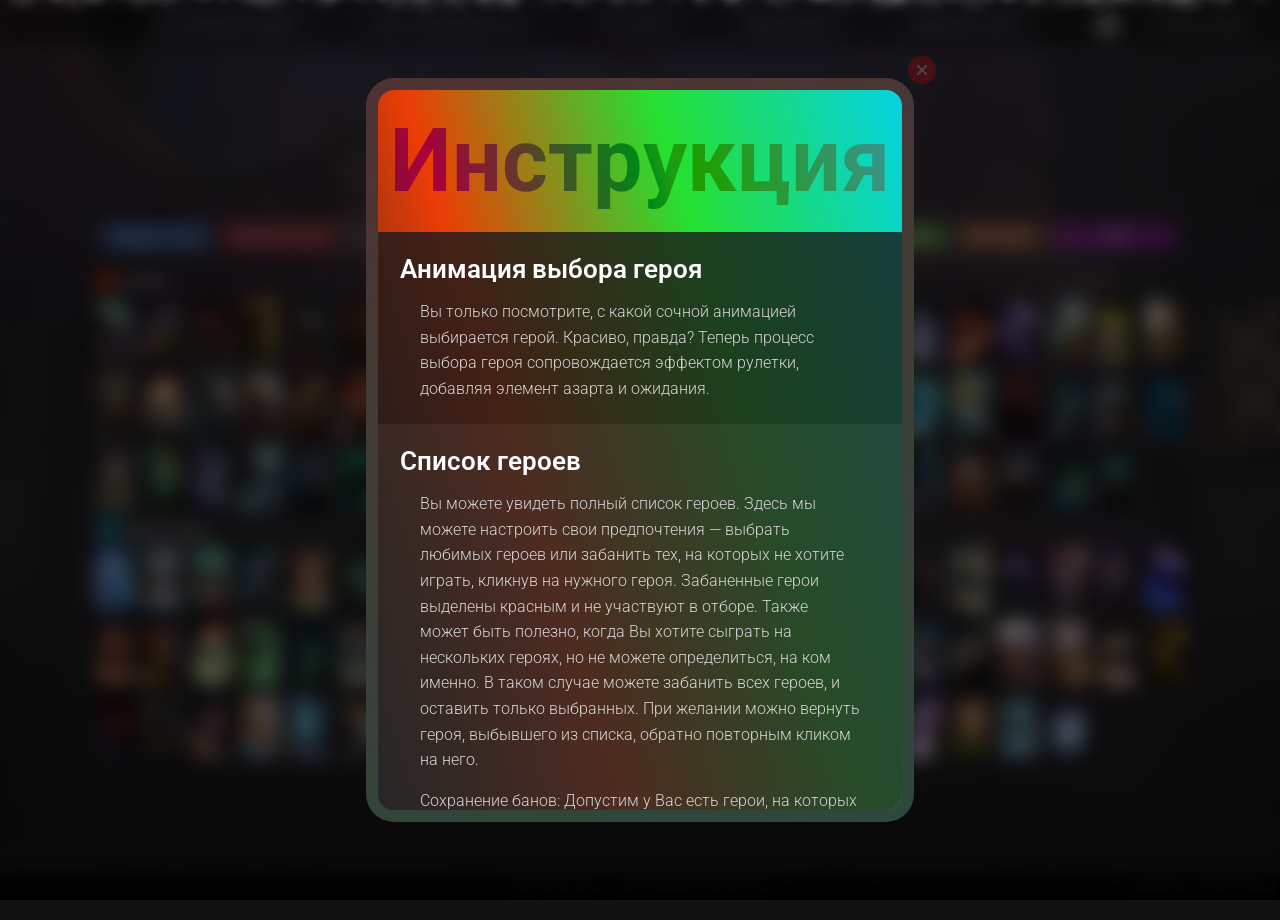
==== index.html @ a557fd8e "ываы" ====
<!DOCTYPE html>
<html lang="en">
   <head>
      <meta charset="UTF-8" />
      <meta name="viewport" content="width=device-width, initial-scale=1.0" />
      <meta name="description" content="Выбор рандомного героя Dota 2" />
      <title>Че берем?🚀</title>
      <meta property="og:title" content="Выбор рандомного героя Dota 2" />
      <meta property="og:type" content="website" />
      <meta
         property="og:description"
         content="Сервис для выбора рандомного героя Dota 2"
      />
      <meta
         property="og:url"
         content="https://coding-system.github.io/hero-randomizer/"
      />
      <meta property="og:image" content="./images/og/png" />
      <link rel="stylesheet" href="./style/index.css" />
      <link rel="icon" href="./assets/icons/favicon.ico" sizes="any" />
   </head>
   <body class="body">
      <div class="snows">
         <div class="snow"></div>
         <div class="snow"></div>
         <div class="snow"></div>
         <div class="snow"></div>
         <div class="snow"></div>
         <div class="snow"></div>
         <div class="snow"></div>
         <div class="snow"></div>
         <div class="snow"></div>
         <div class="snow"></div>
         <div class="snow"></div>
         <div class="snow"></div>
         <div class="snow"></div>
         <div class="snow"></div>
         <div class="snow"></div>
         <div class="snow"></div>
         <div class="snow"></div>
         <div class="snow"></div>
         <div class="snow"></div>
         <div class="snow"></div>
         <div class="snow"></div>
         <div class="snow"></div>
         <div class="snow"></div>
         <div class="snow"></div>
         <div class="snow"></div>
         <div class="snow"></div>
         <div class="snow"></div>
         <div class="snow"></div>
         <div class="snow"></div>
         <div class="snow"></div>
         <div class="snow"></div>
         <div class="snow"></div>
         <div class="snow"></div>
         <div class="snow"></div>
         <div class="snow"></div>
         <div class="snow"></div>
         <div class="snow"></div>
         <div class="snow"></div>
         <div class="snow"></div>
         <div class="snow"></div>
         <div class="snow"></div>
         <div class="snow"></div>
         <div class="snow"></div>
         <div class="snow"></div>
         <div class="snow"></div>
         <div class="snow"></div>
         <div class="snow"></div>
         <div class="snow"></div>
         <div class="snow"></div>
         <div class="snow"></div>
         <div class="snow"></div>
         <div class="snow"></div>
         <div class="snow"></div>
         <div class="snow"></div>
         <div class="snow"></div>
         <div class="snow"></div>
         <div class="snow"></div>
         <div class="snow"></div>
         <div class="snow"></div>
         <div class="snow"></div>
         <div class="snow"></div>
         <div class="snow"></div>
         <div class="snow"></div>
         <div class="snow"></div>
         <div class="snow"></div>
         <div class="snow"></div>
         <div class="snow"></div>
         <div class="snow"></div>
         <div class="snow"></div>
         <div class="snow"></div>
         <div class="snow"></div>
         <div class="snow"></div>
         <div class="snow"></div>
         <div class="snow"></div>
         <div class="snow"></div>
         <div class="snow"></div>
         <div class="snow"></div>
         <div class="snow"></div>
         <div class="snow"></div>
         <div class="snow"></div>
         <div class="snow"></div>
         <div class="snow"></div>
         <div class="snow"></div>
         <div class="snow"></div>
         <div class="snow"></div>
         <div class="snow"></div>
         <div class="snow"></div>
         <div class="snow"></div>
         <div class="snow"></div>
         <div class="snow"></div>
         <div class="snow"></div>
         <div class="snow"></div>
         <div class="snow"></div>
         <div class="snow"></div>
         <div class="snow"></div>
         <div class="snow"></div>
         <div class="snow"></div>
         <div class="snow"></div>
         <div class="snow"></div>
         <div class="snow"></div>
         <div class="snow"></div>
         <div class="snow"></div>
         <div class="snow"></div>
         <div class="snow"></div>
         <div class="snow"></div>
         <div class="snow"></div>
         <div class="snow"></div>
         <div class="snow"></div>
         <div class="snow"></div>
         <div class="snow"></div>
         <div class="snow"></div>
         <div class="snow"></div>
         <div class="snow"></div>
         <div class="snow"></div>
         <div class="snow"></div>
         <div class="snow"></div>
         <div class="snow"></div>
         <div class="snow"></div>
         <div class="snow"></div>
         <div class="snow"></div>
         <div class="snow"></div>
         <div class="snow"></div>
         <div class="snow"></div>
         <div class="snow"></div>
         <div class="snow"></div>
         <div class="snow"></div>
         <div class="snow"></div>
         <div class="snow"></div>
         <div class="snow"></div>
         <div class="snow"></div>
         <div class="snow"></div>
         <div class="snow"></div>
         <div class="snow"></div>
         <div class="snow"></div>
         <div class="snow"></div>
         <div class="snow"></div>
         <div class="snow"></div>
         <div class="snow"></div>
         <div class="snow"></div>
         <div class="snow"></div>
         <div class="snow"></div>
         <div class="snow"></div>
         <div class="snow"></div>
         <div class="snow"></div>
         <div class="snow"></div>
         <div class="snow"></div>
         <div class="snow"></div>
         <div class="snow"></div>
         <div class="snow"></div>
         <div class="snow"></div>
         <div class="snow"></div>
         <div class="snow"></div>
         <div class="snow"></div>
         <div class="snow"></div>
         <div class="snow"></div>
         <div class="snow"></div>
         <div class="snow"></div>
         <div class="snow"></div>
         <div class="snow"></div>
         <div class="snow"></div>
         <div class="snow"></div>
         <div class="snow"></div>
         <div class="snow"></div>
         <div class="snow"></div>
         <div class="snow"></div>
         <div class="snow"></div>
         <div class="snow"></div>
         <div class="snow"></div>
         <div class="snow"></div>
         <div class="snow"></div>
         <div class="snow"></div>
         <div class="snow"></div>
         <div class="snow"></div>
         <div class="snow"></div>
         <div class="snow"></div>
         <div class="snow"></div>
         <div class="snow"></div>
         <div class="snow"></div>
         <div class="snow"></div>
         <div class="snow"></div>
         <div class="snow"></div>
         <div class="snow"></div>
         <div class="snow"></div>
         <div class="snow"></div>
         <div class="snow"></div>
         <div class="snow"></div>
         <div class="snow"></div>
         <div class="snow"></div>
         <div class="snow"></div>
         <div class="snow"></div>
         <div class="snow"></div>
         <div class="snow"></div>
         <div class="snow"></div>
         <div class="snow"></div>
         <div class="snow"></div>
         <div class="snow"></div>
         <div class="snow"></div>
         <div class="snow"></div>
         <div class="snow"></div>
         <div class="snow"></div>
         <div class="snow"></div>
         <div class="snow"></div>
         <div class="snow"></div>
         <div class="snow"></div>
         <div class="snow"></div>
         <div class="snow"></div>
         <div class="snow"></div>
         <div class="snow"></div>
         <div class="snow"></div>
         <div class="snow"></div>
         <div class="snow"></div>
         <div class="snow"></div>
         <div class="snow"></div>
         <div class="snow"></div>
         <div class="snow"></div>
         <div class="snow"></div>
         <div class="snow"></div>
         <div class="snow"></div>
         <div class="snow"></div>
         <div class="snow"></div>
         <div class="snow"></div>
         <div class="snow"></div>
         <div class="snow"></div>
         <div class="snow"></div>
         <div class="snow"></div>
         <div class="snow"></div>
         <div class="snow"></div>
         <div class="snow"></div>
         <div class="snow"></div>
         <div class="snow"></div>
         <div class="snow"></div>
         <div class="snow"></div>
         <div class="snow"></div>
         <div class="snow"></div>
         <div class="snow"></div>
         <div class="snow"></div>
         <div class="snow"></div>
         <div class="snow"></div>
         <div class="snow"></div>
         <div class="snow"></div>
         <div class="snow"></div>
         <div class="snow"></div>
         <div class="snow"></div>
         <div class="snow"></div>
         <div class="snow"></div>
         <div class="snow"></div>
         <div class="snow"></div>
         <div class="snow"></div>
         <div class="snow"></div>
         <div class="snow"></div>
         <div class="snow"></div>
         <div class="snow"></div>
         <div class="snow"></div>
         <div class="snow"></div>
         <div class="snow"></div>
         <div class="snow"></div>
         <div class="snow"></div>
         <div class="snow"></div>
         <div class="snow"></div>
         <div class="snow"></div>
         <div class="snow"></div>
         <div class="snow"></div>
         <div class="snow"></div>
         <div class="snow"></div>
         <div class="snow"></div>
         <div class="snow"></div>
         <div class="snow"></div>
         <div class="snow"></div>
         <div class="snow"></div>
         <div class="snow"></div>
         <div class="snow"></div>
         <div class="snow"></div>
         <div class="snow"></div>
         <div class="snow"></div>
         <div class="snow"></div>
         <div class="snow"></div>
         <div class="snow"></div>
         <div class="snow"></div>
         <div class="snow"></div>
         <div class="snow"></div>
         <div class="snow"></div>
         <div class="snow"></div>
         <div class="snow"></div>
         <div class="snow"></div>
         <div class="snow"></div>
         <div class="snow"></div>
         <div class="snow"></div>
         <div class="snow"></div>
         <div class="snow"></div>
         <div class="snow"></div>
         <div class="snow"></div>
         <div class="snow"></div>
         <div class="snow"></div>
         <div class="snow"></div>
         <div class="snow"></div>
         <div class="snow"></div>
         <div class="snow"></div>
         <div class="snow"></div>
         <div class="snow"></div>
         <div class="snow"></div>
      </div>
      <div class="light-spark"></div>
      <div class="global-overlay"></div>
      <!-- <div class="hello-chat">
         <p class="hello-chat-text">Здарова, работяги!</p>
      </div> -->
      <div class="minigames">
         <div class="minigames__box">
            <button class="minigames__button"></button>
         </div>
      </div>
      <div class="wrapper">
         <header class="header">
            <nav class="nav">
               <ul class="nav__list">
                  <!-- <li class="nav__item heroes-list-button">Герои</li> -->
                  <!-- <li class="nav__item portraits-list-button">Герои</li> -->
                  <li class="nav__item show-hero-button">Последний герой</li>
                  <li class="nav__item whats-new-button">Как пользоваться</li>
                  <li class="nav__item go-last-button">GO LAST</li>
                  <button class="nav__item new-option__button">
                     Мини-игра
                  </button>
                  <button type="button" class="nav__item reset-button">
                     Сбросить всё
                  </button>
                  <button class="nav__item update__button">Patch notes</button>

                  <li class="song-changer">
                     <label class="container">
                        <input
                           class="song-changer-checkbox"
                           checked="checked"
                           type="checkbox" />
                        <svg
                           viewBox="0 0 576 512"
                           height="1em"
                           xmlns="http://www.w3.org/2000/svg"
                           class="mute"
                        >
                           <path
                              d="M301.1 34.8C312.6 40 320 51.4 320 64V448c0 12.6-7.4 24-18.9 29.2s-25 3.1-34.4-5.3L131.8 352H64c-35.3 0-64-28.7-64-64V224c0-35.3 28.7-64 64-64h67.8L266.7 40.1c9.4-8.4 22.9-10.4 34.4-5.3zM425 167l55 55 55-55c9.4-9.4 24.6-9.4 33.9 0s9.4 24.6 0 33.9l-55 55 55 55c9.4 9.4 9.4 24.6 0 33.9s-24.6 9.4-33.9 0l-55-55-55 55c-9.4 9.4-24.6 9.4-33.9 0s-9.4-24.6 0-33.9l55-55-55-55c-9.4-9.4-9.4-24.6 0-33.9s24.6-9.4 33.9 0z"
                           ></path>
                        </svg>
                        <svg
                           viewBox="0 0 448 512"
                           height="1em"
                           xmlns="http://www.w3.org/2000/svg"
                           class="voice"
                        >
                           <path
                              d="M301.1 34.8C312.6 40 320 51.4 320 64V448c0 12.6-7.4 24-18.9 29.2s-25 3.1-34.4-5.3L131.8 352H64c-35.3 0-64-28.7-64-64V224c0-35.3 28.7-64 64-64h67.8L266.7 40.1c9.4-8.4 22.9-10.4 34.4-5.3zM412.6 181.5C434.1 199.1 448 225.9 448 256s-13.9 56.9-35.4 74.5c-10.3 8.4-25.4 6.8-33.8-3.5s-6.8-25.4 3.5-33.8C393.1 284.4 400 271 400 256s-6.9-28.4-17.7-37.3c-10.3-8.4-11.8-23.5-3.5-33.8s23.5-11.8 33.8-3.5z"
                           ></path></svg
                     ></label>
                     <input
                        type="range"
                        id="rangeVolume"
                        min="0"
                        max="100"
                        step="0"
                        value="50"
                        class="song-changer-volume"
                     />
                  </li>
               </ul>
            </nav>
            <!-- <div class="update__button">
               <div class="nav__item">ad</div>
            </div> -->
            <div class="main-logo">
               <span class="main-logo__content">Че берем ?</span>
            </div>
         </header>
      </div>
      <div class="wrapper">
         <main class="main">
            <audio id="myAudio" class="song" controls>
               <source src="./assets/sounds/rolling2.mp3" />
            </audio>
            <audio
               id="click-sound"
               src="./assets/sounds/rolling_click.ogg"
            ></audio>
            <audio
               id="poof-sound"
               src="./assets/sounds/rolling_poof.m4a"
            ></audio>
            <div class="popup__portraits-list">
               <div class="portraits-list">
                  <!-- <div class="light-spark"></div> -->
                  <!-- <div class="overlayz"></div> -->
                  <div class="portraits-list__search-data"></div>
                  <!-- <div class="panel"> -->
                  <div class="last-box">
                     <div class="last-heroes">
                        <ul class="last-heroes__list"></ul>
                     </div>
                  </div>
                  <div class="buttons-bar">
                     <div class="buttons-bar__group">
                        <button type="button" class="button select-all">
                           Выбрать всех
                        </button>
                        <button type="button" class="button ban-all">
                           Забанить всех
                        </button>
                     </div>
                     <!-- <div class="choose">
                        <button type="button" class="choose-button btn">
                           <div class="btn-top">
                              <span class="btn-top-text">ROLL</span>
                           </div>
                           <div class="btn-bottom"></div>
                           <div class="btn-base"></div>
                        </button>
                     </div> -->
                     <input
                        type="text"
                        class="portraits-list__search"
                        placeholder="Введите имя героя"
                        pattern="^[A-Za-zА-Яа-яЁё]*(?<![ЁёЖжхъюэ])$"
                     />
                     <div class="buttons-bar__group">
                        <button type="button" class="button save-bans">
                           Сохранить баны
                        </button>
                        <button type="button" class="button load-bans">
                           Мои баны
                        </button>
                        <button type="button" class="button choose-button">
                           Roll
                        </button>
                     </div>
                  </div>
                  <!-- </div> -->

                  <div class="portraits-list__box">
                     <div class="skip">
                        <button class="skip__button">
                           <span class="skip__button-text">Пропустить</span>
                        </button>
                     </div>
                     <div class="portraits-list__attribute">
                        <h3 class="portraits-list__title">
                           <img
                              src="./assets/icons/attribute/hero_strength.png"
                              alt=""
                              class="portraits-list__title__image"
                           />Сила
                        </h3>
                        <ul
                           id="portraits-strength"
                           class="portraits-list__group"
                        ></ul>
                     </div>

                     <div class="portraits-list__attribute">
                        <h3 class="portraits-list__title">
                           <img
                              src="./assets/icons/attribute/hero_agility.png"
                              alt=""
                              class="portraits-list__title__image"
                           />Ловкость
                        </h3>
                        <ul
                           id="portraits-agility"
                           class="portraits-list__group"
                        ></ul>
                     </div>

                     <div class="portraits-list__attribute">
                        <h3 class="portraits-list__title">
                           <img
                              src="./assets/icons/attribute/hero_intelligence.png"
                              alt=""
                              class="portraits-list__title__image"
                           />Интеллект
                        </h3>
                        <ul
                           id="portraits-intelligence"
                           class="portraits-list__group"
                        ></ul>
                     </div>

                     <div class="portraits-list__attribute">
                        <h3 class="portraits-list__title">
                           <img
                              src="./assets/icons/attribute/hero_universal.png"
                              alt=""
                              class="portraits-list__title__image"
                           />Универсальные
                        </h3>
                        <ul
                           id="portraits-universal"
                           class="portraits-list__group"
                        ></ul>
                     </div>
                  </div>
               </div>
               <!-- </div> -->
            </div>

            <!-- <div class="logs">
               <header class="logs__header">
                  <div class="top-bar">
                     <div class="circle red-circle"></div>
                     <div class="circle yellow-circle"></div>
                     <div class="circle green-circle"></div>
                  </div>
                  <h3 class="logs__title">Logs</h3>
               </header>
               <main class="logs__main">
                  <ul class="logs__list">
                     <li class="logs__item">Выбран герой: Abaddon</li>
                     <li class="logs__item">Удален герой: Abaddon</li>
                     <li class="logs__item">
                        Все настройки сброшены. Кол-во героев: 124
                     </li>
                     <li class="logs__item">Осталось героев: 123</li>
                  </ul>
               </main>
               <div class="last-hero">
                  <p class="last-hero__message"></p>
                  <p class="last-hero__index"></p>
               </div>
            </div> -->
         </main>
      </div>
      <div class="wrapper">
         <footer class="footer">
            <div class="last_words">
               <div class="last_words-item last_words_title">
                  <p class="last_words-text">
                     Че берем? © 2024 — Рандомайзер героев DOTA 2
                  </p>
               </div>
               <div class="last_words-item last_words_powered">
                  <p class="last_words-text">Powered by Coding System</p>
               </div>
            </div>
         </footer>
      </div>
      <script type="module" src="./index.js"></script>
      <script type="module" src="./scripts/random.js"></script>
      <!-- <script type="module" src="./scripts/dialog.js"></script> -->
      <script type="module" src="./scripts/showhero.js"></script>
      <script type="module" src="./scripts/confirm.js"></script>
      <script type="module" src="./scripts/modal.js"></script>
      <!-- POPUP WHATS NEW -->
      <div class="popup popup__whats-new">
         <div class="custom-border">
            <button class="button close__button" type="button">
               <div class="close__button-cross"></div>
            </button>
            <div class="whats-new">
               <h2 class="whats-new__main-title">Инструкция</h2>
               <div class="whats-new__content">
                  <div class="whats-new__item">
                     <h3 class="whats-new__title">Анимация выбора героя</h3>
                     <p class="whats-new__text">
                        Вы только посмотрите, с какой сочной анимацией
                        выбирается герой. Красиво, правда? Теперь процесс выбора
                        героя сопровождается эффектом рулетки, добавляя элемент
                        азарта и ожидания.
                     </p>
                  </div>
                  <div class="whats-new__item">
                     <h3 class="whats-new__title">Список героев</h3>
                     <p class="whats-new__text">
                        Вы можете увидеть полный список героев. Здесь мы можете
                        настроить свои предпочтения — выбрать любимых героев или
                        забанить тех, на которых не хотите играть, кликнув на
                        нужного героя. Забаненные герои выделены красным и не
                        участвуют в отборе. Также может быть полезно, когда Вы
                        хотите сыграть на нескольких героях, но не можете
                        определиться, на ком именно. В таком случае можете
                        забанить всех героев, и оставить только выбранных. При
                        желании можно вернуть героя, выбывшего из списка,
                        обратно повторным кликом на него.
                     </p>
                     <p class="whats-new__text">
                        Сохранение банов: Допустим у Вас есть герои, на которых
                        Вы никогда не хотите играть, например, Chen, Visage,
                        Meepo и т.д. Вы можете забанить этих героев и нажать
                        "Сохранить баны". Теперь Ваши баны сохранены и при
                        желании, нажав "Мои баны", Вы можете вывести список
                        героев с сохраненными ранее банами.
                     </p>
                     <p class="whats-new__text">
                        Поиск героя: Введите на клавиатуре имя героя, или его
                        часть, или короткое обозначение героя (WR, AM, SF и
                        т.д.), и нужный герой подсветится. Если вы не поменяли
                        раскаладку, сайт все равно поймет, кого Вы искали. Это
                        запатентованная технология, до которой Габен еще не
                        додумался и вряд ли додумается.
                     </p>
                  </div>
                  <div class="whats-new__item">
                     <h3 class="whats-new__title">Запуск рулетки</h3>
                     <p class="whats-new__text">
                        В панели выше сетки героев есть фиолетовая кнопка
                        <span class="whats-new__text-roll">Roll</span>. Нажав на
                        нее запустится рулетка. Будут выбраны 10 героев. А после
                        этого герои по одному будут пропадать, как в
                        коллекторке, пока не останется один.
                     </p>
                     <p class="whats-new__text">
                        Сохранение банов: Допустим у Вас есть герои, на которых
                        Вы никогда не хотите играть, например, Chen, Visage,
                        Meepo и т.д. Вы можете забанить этих героев и нажать
                        <br /><span class="whats-new__text-savebans"
                           >Сохранить баны</span
                        >. Теперь Ваши баны сохранены и при желании, нажав
                        <span class="whats-new__text-mybans">Мои баны</span>, Вы
                        можете вывести список героев с сохраненными ранее
                        банами.
                     </p>
                     <p class="whats-new__text">
                        Поиск героя: Введите на клавиатуре имя героя, или его
                        часть, или короткое обозначение героя (WR, AM, SF и
                        т.д.), и нужный герой подсветится. Если вы не поменяли
                        раскаладку, сайт все равно поймет, кого Вы искали. Это
                        запатентованная технология, до которой Габен еще не
                        додумался и вряд ли додумается.
                     </p>
                  </div>
                  <div class="whats-new__item">
                     <h3 class="whats-new__title">Окно выбранного героя</h3>
                     <p class="whats-new__text">
                        После прокрутки рулетки откроется окно выбранного героя.
                        Там будет три кнопки: "Принять" и "Reroll". Герой будет
                        считаться выбранным Вами только если нажать "Принять".
                        Тогда герой удалится из списка, чтобы избежать его
                        повторного выбора в дальнейшем пока вы не
                        <span class="whats-new__text-heroes">Сбросите всё</span>
                        или не измените список доступных героев в сетке героев.
                        А в строке последних героев в углу иконки будет
                        отображаться красный индикатор, говорящий о том, что
                        герой удален из выборки. Зеленый индикатор, говорит о
                        том, что данный герой не удален из списка.
                     </p>
                  </div>
                  <div class="whats-new__item">
                     <h3 class="whats-new__title">Строка последних героев</h3>
                     <p class="whats-new__text">
                        Прямо под шапкой сайта распологается область, куда
                        добавляются последние выбранные герои. Кликнув на любого
                        из них, можно вернуть его, если герой удален из списка.
                        Или, наоборот, забанить, если вы пропустили его на
                        стадии выбора в окне после прокрутки рулетки.
                     </p>
                  </div>
                  <div class="whats-new__item">
                     <h3 class="whats-new__title">История выбранных героев</h3>
                     <p class="whats-new__text">
                        Сайт сохраняет информацию о выбранных героях, а также об
                        их удалении из списка. При повторном посещении сайта, в
                        обсласти над рулеткой, Ваша история подгрузится и
                        покажет список из 24-х последних выбранных героев, а в
                        сетке героев отобразятся все удаленные герои.
                     </p>
                  </div>
                  <div class="whats-new__item">
                     <h3 class="whats-new__title">Функция «Сброс»</h3>
                     <p class="whats-new__text">
                        При нажатии на кнопку
                        <span class="whats-new__text-heroes">Сбросить всё</span>
                        в шапке сайта список героев возвращается к исходному
                        состоянию: в сетке героев все варианты будут
                        автоматически выбраны, список последних героев
                        сбросится, а история выбора героев очистится.
                     </p>
                  </div>
                  <div class="whats-new__item">
                     <h3 class="whats-new__title">GO LAST?</h3>
                     <p class="whats-new__text">
                        Если работяги просят ласт, а Вы приуныли, нажав на
                        кнопку
                        <span class="whats-new__text-heroes">GO LAST</span>
                        можно поручить случайности решить, играть или нет.
                        Рандомно выбирается число от 0 до 999. Соотношение
                        шансов "ЗА" и "ПРОТИВ" Вы выбираете сами. В конце
                        прокрутки, вы увидете ответ на главный вопрос вечера —
                        "GO LAST или НЕТ?"
                     </p>
                  </div>
                  <div class="whats-new__item">
                     <h3 class="whats-new__title">Выключение музыки</h3>
                     <p class="whats-new__text">
                        Если вам не нравится музыка, которая играет во время
                        прокрутки рулетки, Вы можете легко отрегулировать
                        громкость наведясь на иконку в шапке сайта или вовсе
                        выключить музыку, кликнув на иконку.
                     </p>
                  </div>
                  <div class="whats-new__item">
                     <h3 class="whats-new__title">Заключение</h3>
                     <p class="whats-new__text">
                        Сайт дорабатывается. Возможны визуальные или програмные
                        баги. <br />Приятного пользования.
                     </p>
                  </div>
               </div>
            </div>
            <!-- </div> -->
         </div>
      </div>
      <div class="popup popup__update">
         <div class="custom-border">
            <button class="button close__button" type="button">
               <div class="close__button-cross"></div>
            </button>
            <div class="update">
               <h2 class="update__main-title">Последние обновления</h2>
               <div class="update__content">
                  <div class="update__group">
                     <h4 class="update__date update__date-new">
                        28 ноября 2024
                     </h4>
                     <div class="update__item">
                        <h3 class="update__title">Небольшие изменения.</h3>
                        <p class="update__text">
                           ❄❄❄ Зима пришла ❄❄❄<br /><br />
                           Добавлена кнопка "Пропустить" во время анимации
                           выбора героя. Будет полезно, если нужно быстро узнать
                           выбранного героя.<br /><br />Для выбранного героя
                           добавлен бомбезный пьедестал.<br /><br />Во время
                           анимации выбора героя могут звучать разные песни.
                        </p>
                     </div>
                  </div>
                  <div class="update__group">
                     <h4 class="update__date">12 ноября 2024</h4>
                     <div class="update__item">
                        <h3 class="update__title">
                           Изменена анимация выбора гнероя.
                        </h3>
                        <p class="update__text">
                           Полностью изменена анимация выбора. Жми на фиолетовую
                           кнопку "Roll" и посмотри, как изменилась анимация.
                           Сначала из множества героев выбирается 10 случаных
                           героев, а после этого герои поочередно удаляются пока
                           не останется один.
                        </p>
                     </div>
                  </div>
                  <div class="update__group">
                     <h4 class="update__date">6 октября 2024</h4>
                     <div class="update__item">
                        <h3 class="update__title">Визуальные изменения.</h3>
                        <p class="update__text">
                           Немного изменен внешний вид индикатора удаленного
                           героя в строке последних героев. А также добавлен
                           зеленый индикатор, говорящий о том, что герой не
                           удален. <br /><br />При клике на героя в строке
                           последних героев можно удалить героя из списка или
                           вернуть его.<br /><br />Немного изменен внешний вид
                           окна "GO LAST".
                        </p>
                     </div>
                  </div>
                  <div class="update__group">
                     <h4 class="update__date">30 сентября 2024</h4>
                     <div class="update__item">
                        <!-- <div class="update__item__hot-new">
                           <span class="update__item__hot-new-text">Важно</span>
                        </div> -->
                        <h3 class="update__title">
                           Изменена логика подтверждения выбранного героя.
                        </h3>
                        <p class="update__text">
                           Раньше, если было включено удаление героя из списка,
                           герой удалялся даже если ты реролил. Нелогично, ведь
                           вы не играли на этом герое. Теперь логика другая. В
                           окне выбранного героя у тебя есть три кнопки:
                           <br />
                           <br />Принять - герой добавляется в строку последних
                           героев и удаляется из списка. <br />REROLL - герой
                           добавляется в строку последних героев и рулетка
                           выбирает заново. <br />Пропустить - герой добавляется
                           в строку последних героев, но не удаляется из
                           списка.<br /><br />Дизайн кнопок выглядит немного
                           всрато - это будет исправлено в ближайших
                           обновлениях.
                        </p>
                     </div>
                     <div class="update__item">
                        <!-- <div class="update__item__hot-new">
                           <span class="update__item__hot-new-text"
                              >Ультра важно</span
                           >
                        </div> -->
                        <h3 class="update__title">
                           Добавлена регулировка громкости.
                        </h3>
                        <p class="update__text">
                           Чтобы изменить громкость песни, наведите на иконку в
                           шапке сайта.
                        </p>
                     </div>
                     <div class="update__item">
                        <h3 class="update__title">
                           Изменен индикатор уделенного героя.
                        </h3>
                        <p class="update__text">
                           Теперь вместо полоски с надписью у каждого героя
                           маленький красный кружок.
                        </p>
                     </div>
                     <div class="update__item">
                        <h3 class="update__title">
                           Возможность удалять последних героев.
                        </h3>
                        <p class="update__text">
                           Теперь при нажатии на любого из последних героев
                           можно удалить его из списка или вернуть обратно.
                           Удобно, если вы неправильно выбрали кнопку в окне
                           выбранного героя.
                        </p>
                     </div>
                     <div class="update__item">
                        <h3 class="update__title">Визуальные изменения.</h3>
                        <p class="update__text">
                           Немного ускорена анимация появления окна выбранного
                           героя. Изменен внешний вид окна "GO LAST".
                        </p>
                     </div>
                  </div>
               </div>
            </div>
            <!-- </div> -->
         </div>
      </div>
      <!-- MINIGAME PAIRS -->
      <div class="popup popup__minigame-pairs">
         <div class="custom-border">
            <button class="button close__button" type="button">
               <div class="close__button-cross"></div>
            </button>
            <!-- <div class="custom-border opening-animation-show-heroes"> -->
            <div class="minigame-pairs">
               <div class="minigame-pairs__settings"></div>
               <div class="minigame-pairs__header">
                  <div class="minigame-pairs__title">
                     <h2 class="minigame-pairs__title-text">Найди все пары</h2>
                  </div>
                  <div class="minigame-pairs__steps">
                     <span class="minigame-pairs__steps-text">0</span>
                  </div>
               </div>
               <div class="minigame-pairs__board">
                  <ul class="minigame-pairs__board-list"></ul>
               </div>

               <button class="minigame-pairs__reset-button">RESET</button>
            </div>
         </div>
      </div>
      <!-- MINIGAME PAIRS -->
      <!--  -->
      <!-- MINIGAME QUIZ -->
      <div class="popup popup__minigame-quiz">
         <div class="custom-border">
            <button class="button close__button" type="button">
               <div class="close__button-cross"></div>
            </button>
            <div class="minigame-quiz">
               <div class="minigame-quiz__question">
                  <div class="minigame-quiz__question-text">
                     <p class="minigame-quiz__question-text-content">
                        Здесь будет текст вопроса.
                     </p>
                  </div>
                  <div class="minigame-quiz__question-image">
                     <img
                        class="minigame-quiz__question-image-content"
                        src="./assets/images/dashboard_backround.jpg"
                        alt="Изображение вопроса"
                     />
                  </div>
               </div>
               <div class="minigame-quiz__buttons-bar">
                  <button class="minigame-quiz__button">1231</button>
                  <button class="minigame-quiz__button">1231</button>
                  <button class="minigame-quiz__button">1231</button>
                  <button class="minigame-quiz__button">1231</button>
               </div>
            </div>
         </div>
      </div>
      <!-- MINIGAME QUIZ -->
      <!--  -->
      <!--  -->
      <!-- MINIGAME GANG -->
      <div class="popup popup__minigame-gang">
         <div class="custom-border">
            <button class="button close__button" type="button">
               <div class="close__button-cross"></div>
            </button>
            <div class="minigame-gang">
               <div class="minigame-gang__settings"></div>
               <div class="minigame-gang__header">
                  <div class="minigame-gang__title">
                     <h2 class="minigame-gang__title-text">Защищай кора</h2>
                  </div>
                  <div class="minigame-gang__steps">
                     <span class="minigame-gang__steps-text">0</span>
                  </div>
               </div>
               <div class="minigame-gang__field">
                  <div class="minigame-gang__target">
                     <img
                        src="./assets/heroes/minimap_icons/Anti-Mage_minimap_icon.webp"
                        alt="Иконка нашего подзащитного"
                     />
                  </div>
                  <ul class="minigame-gang__enemy"></ul>
               </div>
               <button class="minigame-gang__reset-button">RESET</button>
            </div>
         </div>
      </div>
      <!-- MINIGAME GANG -->
      <!--  -->
      <!--  -->
      <!-- MINIGAME HAMMER -->
      <div class="popup popup__minigame-hammer">
         <div class="custom-border">
            <button class="button close__button" type="button">
               <div class="close__button-cross"></div>
            </button>
            <div class="minigame-hammer">
               <div class="minigame-hammer__field">
                  <div class="minigame-hammer__hole">
                     <div class="minigame-hammer__hole-top"></div>
                     <div class="minigame-hammer__hole-base"></div>
                  </div>
               </div>
            </div>
         </div>
      </div>
      <!-- MINIGAME HAMMER -->
      <!--  -->
      <!-- POPUP SHOW HERO -->
      <div class="popup popup__show-hero">
         <div class="custom-border">
            <button class="button close__button" type="button">
               <div class="close__button-cross"></div>
            </button>
            <!-- <div class="custom-border opening-animation-show-heroes"> -->
            <div class="show-hero">
               <div class="show-hero__background"></div>
               <p class="show-hero__hello">Your hero is</p>
               <h2 class="show-hero__title">Outworld Destroyer</h2>
               <div class="show-hero__video-box">
                  <video
                     class="show-hero__video"
                     poster=""
                     autoplay=""
                     preload="auto"
                     loop=""
                     playsinline=""
                  >
                     <source type='video/mp4; codecs="hvc1"' src="" />
                     <source type="video/webm" src="" />
                     <img src="" />
                  </video>
                  <div class="show-hero__pedestal">
                     <div class="show-hero__pedestal-circle"></div>
                     <div class="show-hero__pedestal-base"></div>
                     <div class="show-hero__tree">
                        <img
                           src="./assets/images/christmasstree.gif"
                           alt=""
                           class="show-hero__tree-content"
                        />
                     </div>
                  </div>
               </div>
               <div class="buttons-bar">
                  <button class="button button-accept">Принять</button>
                  <button class="button button-retry">Reroll</button>
               </div>
            </div>
         </div>
      </div>
      <div class="popup popup__confirm">
         <div class="confirm">
            <!-- <div class="confirm opening-animation-heroes-list"> -->
            <p class="confirm__text">Все герои будут выбраны.</p>
            <p class="confirm__text">
               История выбора героев и список последних героев будету очищены.
            </p>
            <p class="confirm__text confirm__text-special">
               Вы уверены, что хотите сбросить?
            </p>
            <div class="confirm__buttons">
               <button class="confirm__button confirm__accept">Да</button>
               <button class="confirm__button confirm__cancel">Нет</button>
            </div>
         </div>
      </div>
      <div class="popup popup__loading popup_is-opened">
         <div class="loading">
            <div class="loader"></div>
         </div>
      </div>
      <div class="popup popup__go-last">
         <div class="custom-border">
            <button class="button close__button" type="button">
               <div class="close__button-cross"></div>
            </button>
            <div class="go-last">
               <form name="go-last" class="go-last__form">
                  <div class="go-last__range-box">
                     <input
                        type="range"
                        id="rangeInput"
                        min="0"
                        max="1000"
                        step="10"
                        value="500"
                        class="go-last__range-slider"
                     />
                     <div class="chanses-box">
                        <div class="chanses-box-item">
                           <span class="chanses-box-text">ДА</span>
                           <span
                              class="chanses-box-content chanses-box-yes"
                           ></span>
                        </div>
                        <div class="chanses-box-item">
                           <span class="chanses-box-text">НЕТ</span>
                           <span
                              class="chanses-box-content chanses-box-no"
                           ></span>
                        </div>
                     </div>
                  </div>
                  <div class="go-last__result">
                     <div class="go-last__result_text">
                        <span class="go-last__result-text">NO</span>
                     </div>
                     <div class="go-last__result_number">
                        <span class="go-last__result-one">G</span>
                        <span class="go-last__result-two">O</span>
                        <span class="go-last__result-three">?</span>
                     </div>
                  </div>
                  <!-- <button class="go-last__button" type="button">
                     GO LAST?
                  </button> -->
                  <div class="btn-conteiner go-last__button">
                     <a class="btn-content" href="#">
                        <span class="btn-title">GO LAST</span>
                        <span class="icon-arrow">
                           <svg
                              width="66px"
                              height="43px"
                              viewBox="0 0 66 43"
                              version="1.1"
                              xmlns="http://www.w3.org/2000/svg"
                              xmlns:xlink="http://www.w3.org/1999/xlink"
                           >
                              <g
                                 id="arrow"
                                 stroke="none"
                                 stroke-width="1"
                                 fill="none"
                                 fill-rule="evenodd"
                              >
                                 <path
                                    id="arrow-icon-one"
                                    d="M40.1543933,3.89485454 L43.9763149,0.139296592 C44.1708311,-0.0518420739 44.4826329,-0.0518571125 44.6771675,0.139262789 L65.6916134,20.7848311 C66.0855801,21.1718824 66.0911863,21.8050225 65.704135,22.1989893 C65.7000188,22.2031791 65.6958657,22.2073326 65.6916762,22.2114492 L44.677098,42.8607841 C44.4825957,43.0519059 44.1708242,43.0519358 43.9762853,42.8608513 L40.1545186,39.1069479 C39.9575152,38.9134427 39.9546793,38.5968729 40.1481845,38.3998695 C40.1502893,38.3977268 40.1524132,38.395603 40.1545562,38.3934985 L56.9937789,21.8567812 C57.1908028,21.6632968 57.193672,21.3467273 57.0001876,21.1497035 C56.9980647,21.1475418 56.9959223,21.1453995 56.9937605,21.1432767 L40.1545208,4.60825197 C39.9574869,4.41477773 39.9546013,4.09820839 40.1480756,3.90117456 C40.1501626,3.89904911 40.1522686,3.89694235 40.1543933,3.89485454 Z"
                                    fill="#FFFFFF"
                                 ></path>
                                 <path
                                    id="arrow-icon-two"
                                    d="M20.1543933,3.89485454 L23.9763149,0.139296592 C24.1708311,-0.0518420739 24.4826329,-0.0518571125 24.6771675,0.139262789 L45.6916134,20.7848311 C46.0855801,21.1718824 46.0911863,21.8050225 45.704135,22.1989893 C45.7000188,22.2031791 45.6958657,22.2073326 45.6916762,22.2114492 L24.677098,42.8607841 C24.4825957,43.0519059 24.1708242,43.0519358 23.9762853,42.8608513 L20.1545186,39.1069479 C19.9575152,38.9134427 19.9546793,38.5968729 20.1481845,38.3998695 C20.1502893,38.3977268 20.1524132,38.395603 20.1545562,38.3934985 L36.9937789,21.8567812 C37.1908028,21.6632968 37.193672,21.3467273 37.0001876,21.1497035 C36.9980647,21.1475418 36.9959223,21.1453995 36.9937605,21.1432767 L20.1545208,4.60825197 C19.9574869,4.41477773 19.9546013,4.09820839 20.1480756,3.90117456 C20.1501626,3.89904911 20.1522686,3.89694235 20.1543933,3.89485454 Z"
                                    fill="#FFFFFF"
                                 ></path>
                                 <path
                                    id="arrow-icon-three"
                                    d="M0.154393339,3.89485454 L3.97631488,0.139296592 C4.17083111,-0.0518420739 4.48263286,-0.0518571125 4.67716753,0.139262789 L25.6916134,20.7848311 C26.0855801,21.1718824 26.0911863,21.8050225 25.704135,22.1989893 C25.7000188,22.2031791 25.6958657,22.2073326 25.6916762,22.2114492 L4.67709797,42.8607841 C4.48259567,43.0519059 4.17082418,43.0519358 3.97628526,42.8608513 L0.154518591,39.1069479 C-0.0424848215,38.9134427 -0.0453206733,38.5968729 0.148184538,38.3998695 C0.150289256,38.3977268 0.152413239,38.395603 0.154556228,38.3934985 L16.9937789,21.8567812 C17.1908028,21.6632968 17.193672,21.3467273 17.0001876,21.1497035 C16.9980647,21.1475418 16.9959223,21.1453995 16.9937605,21.1432767 L0.15452076,4.60825197 C-0.0425130651,4.41477773 -0.0453986756,4.09820839 0.148075568,3.90117456 C0.150162624,3.89904911 0.152268631,3.89694235 0.154393339,3.89485454 Z"
                                    fill="#FFFFFF"
                                 ></path>
                              </g>
                           </svg>
                        </span>
                     </a>
                  </div>
               </form>
            </div>
         </div>
      </div>
      <!-- <template id="card-hero-template">
         <li class="card-hero-item">
            <button type="button" class="card-hero-button">
               <div class="banned-overlay"></div>
               <div class="line"></div>
            </button>
         </li>
      </template> -->
      <template id="card-portrait-template">
         <li class="card-portrait-item">
            <div class="card-portrait-image-box">
               <img src="" alt="" class="card-portrait-image-content" />
            </div>
            <div class="card-portrait-video-box">
               <video
                  class="card-portrait-video-content"
                  preload="auto"
                  loop=""
                  playsinline=""
                  muted
               ></video>
               <span class="card-portrait-video-name"></span>
               <div class="video-banned-overlay"></div>
            </div>
            <div class="overlay"></div>
            <div class="banned-overlay"></div>
            <div class="line"></div>
         </li>
      </template>
      <template id="last-heroes-template">
         <li class="last-heroes__item">
            <div class="last-heroes__delete-overlay">
               <div class="last-heroes__delete-hero">
                  <!-- <span class="last-heroes__delete-hero-text">Удалить</span> -->
               </div>
               <div class="last-heroes__return-hero">
                  <!-- <span class="last-heroes__return-hero-text">Вернуть</span> -->
               </div>
            </div>
         </li>
      </template>
      <template id="window-hero-template">
         <li class="window__box">
            <div class="window__item"></div>
         </li>
      </template>
      <template id="logs-data">
         <li class="logs__item"></li>
      </template>
      <template id="minigame-pairs-board-item">
         <li class="minigame-pairs__board-item">
            <div class="card">
               <div class="card__face card__face--front">
                  <img src="" alt="Hero" class="minigame-pairs__board-image" />
               </div>
               <div class="card__face card__face--back"></div>
            </div>
         </li>
      </template>
      <template id="minigame-gang__enemy">
         <li class="minigame-gang__enemy-item">
            <img
               src="./assets/heroes/minimap_icons/Lina_minimap_icon.webp"
               alt="Иконка нашего подзащитного"
            />
         </li>
      </template>
   </body>
</html>
<!-- df -->
---- style/index.css ----
@charset "UTF-8";
/* В этом файле уже написаны некоторые базовые стили, которые сбрасывают или преобразуют дефольное браузерное поведение.
Здесь же лежит утилитарный класс visually-hidden на случай, если нужно скрыть какой-то элемент, но оставить доступным для скринридера.
Вы можете изменять этот файл или дополнять. Но скорее всего, вам это не потребуется. */
@import url("https://fonts.googleapis.com/css2?family=Montserrat:ital,wght@0,100..900;1,100..900&family=Open+Sans:ital,wght@0,300..800;1,300..800&display=swap");
@import url("https://fonts.googleapis.com/css2?family=Roboto:ital,wght@0,100;0,300;0,400;0,500;0,700;0,900;1,100;1,300;1,400;1,500;1,700;1,900&display=swap");
@import url("https://fonts.googleapis.com/css2?family=Pacifico&family=Roboto:ital,wght@0,100;0,300;0,400;0,500;0,700;0,900;1,100;1,300;1,400;1,500;1,700;1,900&display=swap");
@import url("https://fonts.googleapis.com/css2?family=Noto+Sans+Hanunoo&display=swap");
@import url("https://fonts.googleapis.com/css2?family=Fira+Sans:ital,wght@0,100;0,200;0,300;0,400;0,500;0,600;0,700;0,800;0,900;1,100;1,200;1,300;1,400;1,500;1,600;1,700;1,800;1,900&family=Noto+Sans+Hanunoo&display=swap");
@import url("https://fonts.googleapis.com/css2?family=Amatic+SC:wght@400;700&display=swap");
@import url("https://fonts.googleapis.com/css2?family=Rubik+Mono+One&display=swap");
@import url("https://fonts.googleapis.com/css2?family=Rubik+Mono+One&family=Tiny5&display=swap");
*,
*::after,
*::before {
  box-sizing: border-box;
}

body {
  margin: 0;
}

h1,
h2,
h3,
h4,
h5,
h6,
p,
ul,
ol,
li {
  margin: 0;
  padding: 0;
}

a {
  color: inherit;
}

button,
input {
  color: currentColor;
  font-family: inherit;
  font-size: inherit;
  border: none;
}

ul,
ol {
  list-style: none;
}

.visually-hidden {
  position: absolute;
  inline-size: 1px;
  block-size: 1px;
  overflow: hidden;
  clip: rect(0 0 0 0);
  -webkit-clip-path: inset(50%);
          clip-path: inset(50%);
  white-space: nowrap;
}

@font-face {
  font-display: swap;
  font-family: "Inter-Variable";
  src: local("Inter-Variable"), url("../assets/fonts/Inter-Variable.woff2") format("woff2 supports variations"), url("../assets/fonts/Inter-Variable.woff2") format("woff2-variations");
  font-weight: 400 800;
}
@font-face {
  font-family: "Trajanpro";
  src: local("trajanpro_bold.otf");
  src: url("../assets/fonts/trajanpro_bold.otf") format("otf");
  font-weight: bold;
}
.heroes-list {
  padding: 15px;
  position: relative;
  width: -moz-fit-content;
  width: fit-content;
  height: -moz-fit-content;
  height: fit-content;
  max-width: 90vw;
  border-radius: 16px;
  flex-direction: column;
  font-family: "Open Sans";
  font-weight: 700;
  box-shadow: inset 0 0 25px rgba(255, 255, 255, 0.337254902);
}
.heroes-list__box {
  padding-top: 10px;
  height: 100%;
  width: 100%;
  display: grid;
  grid-template-rows: repeat(2, 1fr);
  grid-template-columns: repeat(2, 1fr);
  row-gap: 20px;
  -moz-column-gap: 40px;
       column-gap: 40px;
}
.heroes-list__attribute {
  display: flex;
  flex-direction: column;
  gap: 6px;
}
.heroes-list__title {
  font-weight: 500;
  font-size: 14px;
  text-transform: uppercase;
  display: flex;
  align-items: center;
  gap: 5px;
  color: rgb(255, 255, 255);
}
.heroes-list__title__image {
  -webkit-user-select: none;
     -moz-user-select: none;
          user-select: none;
  pointer-events: none;
  max-width: 25px;
}
.heroes-list__group {
  border-radius: 12px;
  height: -moz-fit-content;
  height: fit-content;
  width: -moz-fit-content;
  width: fit-content;
  align-items: center;
  justify-content: center;
  display: grid;
  gap: 12px;
  grid-template-columns: repeat(7, 1fr);
  grid-template-rows: repeat(auto, 1fr);
}
.heroes-list .buttons-bar {
  display: flex;
  gap: 20px;
}
.heroes-list .buttons-bar .button {
  font-family: "Open Sans";
  font-weight: 500;
  border-radius: 8px;
  padding: 4px 8px;
}
.heroes-list .buttons-bar .button:hover {
  cursor: pointer;
}
.heroes-list .buttons-bar .select-all {
  background-color: #00ff22;
  font-family: "Open Sans";
  font-weight: 500;
}
.heroes-list .buttons-bar .ban-all {
  background-color: #ff0000;
  font-family: "Open Sans";
  font-weight: 500;
}

.selected {
  color: inherit;
}

.not-selected {
  color: inherit;
  border: 2px solid #ff0000;
}

.banned-overlay {
  opacity: 0;
  border-radius: inherit;
  z-index: 2;
  position: absolute;
  top: 0;
  left: 0;
  background-color: rgba(255, 0, 0, 0.5);
  width: 100%;
  height: 100%;
  transition: 0.2s ease;
  filter: contrast(0.9) grayscale(0.4);
}

.line {
  transition: all 0.3s ease;
  opacity: 1;
  position: absolute;
  top: -25px;
  right: 48%;
  z-index: 2;
  width: 12px;
  height: 110px;
  background-image: url("../assets/images/redline.png");
  background-position: center;
  background-repeat: no-repeat;
  background-size: cover;
  -o-object-fit: cover;
     object-fit: cover;
  -o-object-position: center;
     object-position: center;
  transform: rotate(35deg);
  pointer-events: none;
  filter: drop-shadow(2px 2px 2px rgb(0, 0, 0));
}

.card-hero-item {
  display: flex;
  justify-content: center;
  align-items: center;
  cursor: pointer;
  aspect-ratio: 1.77777;
  width: 103px;
}
.card-hero-item .banned-overlay {
  opacity: 0;
  border-radius: inherit;
  z-index: 2;
  position: absolute;
  top: 0;
  left: 0;
  background-color: rgba(255, 0, 0, 0.5);
  width: 100%;
  height: 100%;
  transition: 0.2s ease;
  filter: contrast(0.9) grayscale(0.4);
}
.card-hero-item .line {
  transition: all 0.3s ease;
  opacity: 0;
  position: absolute;
  top: -25px;
  right: 48%;
  z-index: 2;
  width: 12px;
  height: 110px;
  background-image: url("../assets/images/redline.png");
  background-position: center;
  background-repeat: no-repeat;
  background-size: cover;
  -o-object-fit: cover;
     object-fit: cover;
  -o-object-position: center;
     object-position: center;
  transform: rotate(35deg);
  pointer-events: none;
  filter: drop-shadow(2px 2px 2px rgb(0, 0, 0));
}

.card-hero-button {
  position: relative;
  z-index: 1;
  transition: all 0.2s ease;
  border-radius: 8px;
  width: 100%;
  height: 100%;
  background-image: url("../assets/heroes/abaddon.jpg");
  background-position: center;
  background-repeat: no-repeat;
  background-size: cover;
  -o-object-fit: cover;
     object-fit: cover;
  -o-object-position: center;
     object-position: center;
  cursor: pointer;
}
.card-hero-button:hover {
  scale: 1.15;
  z-index: 2;
}

/* From Uiverse.io by Dev-MdTuhin */
.checkbox-wrapper-10 .tgl {
  display: none;
}

.checkbox-wrapper-10 .tgl,
.checkbox-wrapper-10 .tgl:after,
.checkbox-wrapper-10 .tgl:before,
.checkbox-wrapper-10 .tgl *,
.checkbox-wrapper-10 .tgl *:after,
.checkbox-wrapper-10 .tgl *:before,
.checkbox-wrapper-10 .tgl + .tgl-btn {
  box-sizing: border-box;
}

.checkbox-wrapper-10 .tgl::-moz-selection, .checkbox-wrapper-10 .tgl:after::-moz-selection, .checkbox-wrapper-10 .tgl:before::-moz-selection, .checkbox-wrapper-10 .tgl *::-moz-selection, .checkbox-wrapper-10 .tgl *:after::-moz-selection, .checkbox-wrapper-10 .tgl *:before::-moz-selection, .checkbox-wrapper-10 .tgl + .tgl-btn::-moz-selection {
  background: none;
}

.checkbox-wrapper-10 .tgl::-moz-selection,
.checkbox-wrapper-10 .tgl:after::-moz-selection,
.checkbox-wrapper-10 .tgl:before::-moz-selection,
.checkbox-wrapper-10 .tgl *::-moz-selection,
.checkbox-wrapper-10 .tgl *:after::-moz-selection,
.checkbox-wrapper-10 .tgl *:before::-moz-selection,
.checkbox-wrapper-10 .tgl + .tgl-btn::-moz-selection,
.checkbox-wrapper-10 .tgl::selection,
.checkbox-wrapper-10 .tgl:after::selection,
.checkbox-wrapper-10 .tgl:before::selection,
.checkbox-wrapper-10 .tgl *::selection,
.checkbox-wrapper-10 .tgl *:after::selection,
.checkbox-wrapper-10 .tgl *:before::selection,
.checkbox-wrapper-10 .tgl + .tgl-btn::selection {
  background: none;
}

.checkbox-wrapper-10 .tgl + .tgl-btn {
  outline: 0;
  display: block;
  width: 9em;
  height: 2em;
  position: relative;
  cursor: pointer;
  -webkit-user-select: none;
  -moz-user-select: none;
  user-select: none;
}

.checkbox-wrapper-10 .tgl + .tgl-btn:after,
.checkbox-wrapper-10 .tgl + .tgl-btn:before {
  position: relative;
  display: block;
  content: "";
  width: 50%;
  height: 100%;
  box-shadow: inset 0 0 10px rgba(0, 0, 0, 0.7450980392);
}

.checkbox-wrapper-10 .tgl + .tgl-btn:after {
  left: 0;
}

.checkbox-wrapper-10 .tgl + .tgl-btn:before {
  display: none;
}

.checkbox-wrapper-10 .tgl:checked + .tgl-btn:after {
  left: 50%;
}

.checkbox-wrapper-10 .tgl-flip + .tgl-btn {
  padding: 2px;
  transition: all 0.2s ease;
  perspective: 100px;
}

.checkbox-wrapper-10 .tgl-flip + .tgl-btn:after,
.checkbox-wrapper-10 .tgl-flip + .tgl-btn:before {
  display: inline-block;
  transition: all 0.4s ease;
  width: 100%;
  text-align: center;
  position: absolute;
  line-height: 2em;
  font-weight: bold;
  color: #fff;
  position: absolute;
  top: 0;
  left: 0;
  backface-visibility: hidden;
  border-radius: 1em;
}

.checkbox-wrapper-10 .tgl-flip + .tgl-btn:after {
  content: attr(data-tg-on);
  background: #d36a14;
  transform: rotatex(-180deg);
}

.checkbox-wrapper-10 .tgl-flip + .tgl-btn:before {
  background: #080f74;
  content: attr(data-tg-off);
}

.checkbox-wrapper-10 .tgl-flip + .tgl-btn:active:before {
  transform: rotatex(-20deg);
}

.checkbox-wrapper-10 .tgl-flip:checked + .tgl-btn:before {
  transform: rotatex(180deg);
}

.checkbox-wrapper-10 .tgl-flip:checked + .tgl-btn:after {
  transform: rotatex(0);
  left: 0;
  background: #d36a14;
}

.checkbox-wrapper-10 .tgl-flip:checked + .tgl-btn:active:after {
  transform: rotatex(20deg);
}

.btn {
  -webkit-appearance: none;
  -moz-appearance: none;
       appearance: none;
  position: relative;
  border-width: 0;
  padding: 0 0.8em 1.2em;
  min-width: 18em;
  box-sizing: border-box;
  background: transparent;
  font: inherit;
  cursor: pointer;
}
.btn:focus {
  outline: none;
}

.btn-top {
  font-family: "Open Sans";
  font-weight: 600;
  display: flex;
  align-items: center;
  justify-content: center;
  position: relative;
  z-index: 0;
  padding: 0.8em 1.6em;
  transform: translateY(0);
  text-align: center;
  color: #fff;
  text-shadow: 0 -0.1em rgba(0, 0, 0, 0.25);
  transition-property: transform;
  transition-duration: 0.1s;
  -webkit-user-select: none;
  -moz-user-select: none;
       user-select: none;
}

.btn-top-text {
  font-size: 1.4em;
}

.btn:active .btn-top {
  transform: translateY(0.6em);
}

.btn-top::after {
  content: "";
  position: absolute;
  z-index: -1;
  border-radius: 0.4em;
  width: 100%;
  height: 100%;
  box-sizing: content-box;
  background-image: radial-gradient(var(--color1, #cd3f64), var(--color2, #9d3656));
  text-align: center;
  color: #fff;
  box-shadow: inset 0 0 0px 0.1em rgba(255, 255, 255, 0.2), 0 0.1em 0.2em 0.1em rgba(255, 255, 255, 0.2);
  transition-property: border-radius, padding, width, transform;
  transition-duration: 0.1s;
}

.btn:active .btn-top::after {
  border-radius: 0.6em;
  padding: 0 0.2em;
}

.btn-bottom {
  position: absolute;
  z-index: -1;
  bottom: 0.4em;
  left: 0.4em;
  border-radius: 0.8em/1.6em 1.6em 0.8em 0.8em;
  padding-top: 0.6em;
  width: calc(100% - 0.8em);
  height: calc(100% - 1em);
  box-sizing: content-box;
  background-color: var(--color3, #803);
  background-image: radial-gradient(0.4em 0.8em at 0.4em calc(100% - 0.8em), rgba(255, 255, 255, 0.25), transparent), radial-gradient(0.4em 0.8em at calc(100% - 0.4em) calc(100% - 0.8em), rgba(255, 255, 255, 0.25), transparent), radial-gradient(1.6em at -0.4em 0, white, transparent), radial-gradient(1.6em at calc(100% + 0.4em) 0, white, transparent);
  box-shadow: 0px 0.2em 0.3em 0px rgba(0, 0, 0, 0.5), inset 0 -0.1em 0.3em 0.3em rgba(0, 0, 0, 0.4);
  transition-property: border-radius, padding-top;
  transition-duration: 0.1s;
}

.btn:active .btn-bottom {
  border-radius: 1em 1em 0.8em 0.8em/0.8em;
  padding-top: 0;
}

.btn-base {
  position: absolute;
  z-index: -2;
  top: 0.4em;
  left: 0;
  border-radius: 1.2em;
  width: 100%;
  height: calc(100% - 0.4em);
  background-color: rgba(255, 255, 255, 0.05);
  box-shadow: 0 0.1em 0.1em 0 rgba(255, 255, 255, 0.5), inset 0 0.1em 0.2em rgba(0, 0, 0, 0.25), 0px 0.4em 0.8em rgba(255, 255, 255, 0.25);
}

.close__button {
  font-size: 10px;
  position: absolute;
  top: -2.2em;
  right: -2.2em;
  width: 2.8em;
  height: 2.8em;
  background-color: #ff0000;
  border-radius: 50%;
  color: rgb(255, 255, 255);
}
.close__button:not(.close__button:hover) {
  transition: all 0.2s ease;
  opacity: 0.2;
}
.close__button:hover {
  transition: opacity 0.2s, box-shadow 0.4s ease;
  cursor: pointer;
  opacity: 0.6;
  box-shadow: 0 0 1em rgba(255, 255, 255, 0.5);
}
.close__button:hover .close__button-cross::before {
  transition: all 0.2s ease;
  transform: rotate(90deg);
}
.close__button:hover .close__button-cross::after {
  transition: all 0.2s ease;
  transform: rotate(-90deg);
}
.close__button:active {
  transition: all 0.2s ease;
  background-color: #ffffff;
}
.close__button:active .close__button-cross::before {
  transition: all 0.2s ease;
  background-color: #000000;
}
.close__button:active .close__button-cross::after {
  transition: all 0.2s ease;
  background-color: #000000;
}
.close__button-cross {
  transform: rotate(45deg);
  width: 100%;
  height: 100%;
  margin: auto;
  display: flex;
  justify-content: center;
  align-items: center;
}
.close__button-cross::before {
  border-radius: 0.2em;
  content: "";
  position: absolute;
  width: 0.2em;
  height: 1.4em;
  background-color: currentColor;
}
.close__button-cross::after {
  border-radius: 0.2em;
  content: "";
  position: absolute;
  width: 1.4em;
  height: 0.2em;
  background-color: currentColor;
}

.popup {
  font-family: "Inter", Arial, sans-serif;
  display: none;
  align-items: center;
  justify-content: center;
  background-color: rgba(0, 0, 0, 0.5);
  position: fixed;
  top: 0;
  left: 0;
  bottom: 0;
  right: 0;
  z-index: 10;
  display: flex;
  visibility: hidden;
  opacity: 0;
  pointer-events: none;
  -webkit-user-select: none;
     -moz-user-select: none;
          user-select: none;
  transition: visibility 0s 0.3s, opacity 0.3s, -webkit-backdrop-filter 0.3s;
  transition: visibility 0s 0.3s, opacity 0.3s, backdrop-filter 0.3s;
  transition: visibility 0s 0.3s, opacity 0.3s, backdrop-filter 0.3s, -webkit-backdrop-filter 0.3s;
  backdrop-filter: blur(0);
  -webkit-backdrop-filter: blur(0);
}
.popup:has(.loading) {
  background-color: rgba(0, 0, 255, 0.1);
}

.popup_is-opened {
  backdrop-filter: blur(10px);
  -webkit-backdrop-filter: blur(10px);
  display: flex;
  visibility: visible;
  opacity: 1;
  pointer-events: all;
  -webkit-user-select: auto;
     -moz-user-select: auto;
          user-select: auto;
  transition: visibility 0s, opacity 0.3s, -webkit-backdrop-filter 0.3s;
  transition: visibility 0s, opacity 0.3s, backdrop-filter 0.3s;
  transition: visibility 0s, opacity 0.3s, backdrop-filter 0.3s, -webkit-backdrop-filter 0.3s;
}
.popup_is-opened:has(.loading) {
  -webkit-backdrop-filter: blur(50px);
          backdrop-filter: blur(50px);
}
.popup_is-opened .custom-border:has(.heroes-list) {
  animation-name: opening-heroes-list;
  animation-duration: 0.6s;
  animation-iteration-count: 1;
  animation-timing-function: ease;
  animation-direction: normal;
  transform-origin: center; /* Определяем точку трансформации */
}
.popup_is-opened .custom-border:has(.portraits-list) {
  animation-name: opening-heroes-list;
  animation-duration: 0.6s;
  animation-iteration-count: 1;
  animation-timing-function: ease;
  animation-direction: normal;
  transform-origin: center; /* Определяем точку трансформации */
}
.popup_is-opened .custom-border:has(.show-hero) {
  animation-name: opening-show-heroes;
  animation-duration: 1s;
  animation-iteration-count: 1;
  animation-timing-function: cubic-bezier(0.2, 1, 0.3, 1);
  animation-direction: normal;
  transform-origin: center; /* Определяем точку трансформации */
}
.popup_is-opened .show-hero .buttons-bar {
  transition: opacity 0s ease, transform 0.5s ease;
  transition-delay: 1s;
  transform: translateY(0);
  opacity: 1;
}
.popup_is-opened .show-hero .show-hero__title {
  transition: 0.8s ease;
  transition-delay: 0.8s;
  transform: scale(1);
  opacity: 1;
}
.popup_is-opened .show-hero .show-hero__hello {
  transition: 0.8s ease;
  transition-delay: 0.2s;
  transform: translateY(0);
  opacity: 1;
}
.popup_is-opened .show-hero .show-hero__video {
  transform-origin: center;
  transform: scale(1);
  transition: 1.2s ease-in;
  transition-delay: 1s;
  opacity: 1;
}
.popup_is-opened .show-hero .show-hero__pedestal {
  transition: transform 1.5s ease;
  transform: translateY(10%);
}
.popup_is-opened .show-hero .show-hero__tree {
  transition: opacity 1s ease;
  transition-delay: 2s;
  opacity: 1;
}

.popup_is-animated {
  display: flex;
  visibility: hidden;
  opacity: 0;
  pointer-events: none;
  -webkit-user-select: none;
     -moz-user-select: none;
          user-select: none;
  transition: visibility 0s 0.6s, opacity 0.6s;
}

.custom-border {
  font-size: 10px;
  padding: 1.2em;
  border-radius: 2.8em;
  position: relative;
}
.custom-border:has(.minigame-pairs) {
  background-image: linear-gradient(#67679e, #a88484);
}
.custom-border:has(.minigame-quiz) {
  background-image: linear-gradient(#999999, #d1d1d1);
}
.custom-border:has(.minigame-gang) {
  background-image: linear-gradient(#c48c8c, #c75f5f);
}
.custom-border:has(.portraits-list) {
  background-image: none;
  box-shadow: inset 0 0 20px rgba(99, 90, 221, 0.3960784314);
}
.custom-border:has(.whats-new) {
  background-image: linear-gradient(-20deg, #2c493b, #503232);
}
.custom-border:has(.update) {
  background-image: linear-gradient(-20deg, #2c493b, #503232);
}
.custom-border:has(.show-hero) {
  filter: blur(0) brightness(1) contrast(1);
  background-image: var(--showhero-data-background);
  background-position: center;
  background-repeat: no-repeat;
  background-size: cover;
  -o-object-fit: cover;
     object-fit: cover;
  -o-object-position: center;
     object-position: center;
  position: relative;
  z-index: 12;
}
.custom-border:has(.go-last) {
  background-image: linear-gradient(90deg, #39396d, #5a3b66);
}

.box {
  font-size: 10px;
  position: relative;
  padding: 0.8em;
  height: 300px;
  background-image: linear-gradient(rgba(247, 0, 255, 0.0470588235), rgba(217, 255, 0, 0.0470588235));
  border-radius: 1.6em;
  box-shadow: inset 0 0 10px rgba(255, 255, 255, 0.0901960784);
}

.roulette {
  height: 100%;
  overflow: hidden;
  position: relative;
  color: #fff;
  box-shadow: inset 0 0 60px #000, 0 0 60px #000000;
  background-color: #1a1a3d;
  border-radius: 0.8em;
}
.roulette::before {
  content: "";
  position: absolute;
  z-index: 1;
  width: 100%;
  height: 100%;
  box-shadow: inset 0 0 50px rgba(0, 0, 0, 0.5803921569), inset 0 0 60px rgba(0, 0, 0, 0.5803921569), inset 150px 0 80px rgba(0, 0, 0, 0.5803921569), inset -150px 0 80px rgba(0, 0, 0, 0.5803921569);
}

.window {
  width: -moz-fit-content;
  width: fit-content;
  height: 100%;
}
.window__pointer {
  opacity: 0.8;
  font-size: 10px;
  z-index: 5;
  position: absolute;
  left: calc(50% - 3em);
  width: 0;
  height: 0;
  width: 6em; /* Ширина треугольника */
  height: 8em; /* Высота треугольника */
  background-color: #d10d0d; /* Цвет треугольника */
  box-shadow: inset 0 -1em 2.5em #000, inset 0 0 2.5em #30161d;
}
.window__pointer-top {
  top: 0px;
  -webkit-clip-path: polygon(50% 0%, 0% 100%, 100% 100%);
          clip-path: polygon(50% 0%, 0% 100%, 100% 100%);
  transform: rotate(180deg);
}
.window__pointer-bottom {
  bottom: 0px;
  -webkit-clip-path: polygon(50% 0%, 0% 100%, 100% 100%);
          clip-path: polygon(50% 0%, 0% 100%, 100% 100%);
}
.window__list {
  width: 100%;
  height: 100%;
  display: flex;
  justify-content: center;
  align-items: center;
}
.window__list-animated {
  transition: all 4s cubic-bezier(0.2, 1, 0.3, 1);
}
.window__box {
  padding: 0 17px;
  display: flex;
  align-items: center;
  height: 100%;
  background: repeating-linear-gradient(90deg, rgba(0, 0, 0, 0.115), rgba(0, 0, 0, 0.115) 6.25%, rgba(255, 0, 0, 0.115) 6.25%, rgba(255, 0, 0, 0.115) 12.5%);
}
.window__item {
  background-image: url("../assets/heroes/abyssal_underlord.jpg");
  background-position: center;
  background-repeat: no-repeat;
  background-size: cover;
  -o-object-fit: cover;
     object-fit: cover;
  -o-object-position: center;
     object-position: center;
  border-radius: 16px;
  width: 344px;
  aspect-ratio: 1.77777;
  box-shadow: inset 0 0 60px #000000, 0 20px 20px #000000;
}

.rolling-animation {
  animation-name: rolling;
  animation-duration: var(--rolling-duration);
  animation-iteration-count: 1;
  animation-timing-function: cubic-bezier(0.2, 1, 0.3, 1);
  animation-direction: normal;
  transform-origin: left; /* Определяем точку трансформации */
}

.default-animation {
  animation-name: start;
  animation-duration: 600s;
  animation-iteration-count: infinite;
  animation-timing-function: linear;
  animation-direction: normal;
  transform-origin: left; /* Определяем точку трансформации */
}

@keyframes start {
  0% {
    transform: translateX(0);
  }
  100% {
    transform: translateX(-42000px);
  }
}
.shutter {
  width: 100%;
  height: 100%;
  position: absolute;
}

.show-hero {
  font-size: 10px;
  border-radius: 1.6em;
  overflow: hidden;
  width: 30vw;
  height: -moz-fit-content;
  height: fit-content;
  max-width: 30vw;
  font-family: "Open Sans";
  display: flex;
  flex-direction: column;
  align-items: center;
  justify-content: center;
  gap: 0;
  position: relative;
}
.show-hero__background {
  filter: blur(1em) brightness(0.3) contrast(1);
  position: absolute;
  width: calc(100% + 2.1em);
  height: calc(100% + 2.1em);
  background-image: var(--showhero-data-background);
  background-position: center;
  background-repeat: no-repeat;
  background-size: cover;
  -o-object-fit: cover;
     object-fit: cover;
  -o-object-position: center;
     object-position: center;
}
.show-hero__hello {
  opacity: 0;
  transform: translateY(-100px);
  color: #727272;
  mix-blend-mode: color-dodge;
  -webkit-user-select: none;
     -moz-user-select: none;
          user-select: none;
  opacity: 1;
  margin-top: 1em;
  font-size: 3em;
}
.show-hero__title {
  margin-top: 0.2em;
  opacity: 0;
  transform: scale(1.2);
  padding: 0 0.5em;
  mix-blend-mode: color-dodge;
  -webkit-mask-image: linear-gradient(to top, transparent 0%, black 90%);
          mask-image: linear-gradient(to top, transparent 0%, black 90%);
  -webkit-user-select: none;
     -moz-user-select: none;
          user-select: none;
  line-height: 1em;
  text-align: center;
  color: #aaaaaa;
  text-shadow: 4px 2px 2px rgba(190, 190, 190, 0.368627451);
  white-space: wrap;
  font-size: 7.5em;
}
.show-hero__video-box {
  position: relative;
  z-index: auto;
  width: 90%;
}
.show-hero__video {
  display: flex;
  justify-content: center;
  align-items: center;
  opacity: 0;
  filter: drop-shadow(0em 3em 0.5em rgba(0, 0, 0, 0.5137254902));
  -webkit-user-select: none;
     -moz-user-select: none;
          user-select: none;
  pointer-events: none;
  -webkit-mask-image: linear-gradient(to top, transparent 1%, black 8%);
          mask-image: linear-gradient(to top, transparent 1%, black 8%);
  width: 80%;
  margin-left: 10%;
  position: relative;
  z-index: 2;
}
.show-hero__pedestal {
  position: relative;
  transform: translateY(18em);
  z-index: auto;
}
.show-hero__pedestal-circle {
  content: "";
  position: absolute;
  bottom: 0;
  left: 50%;
  transform: translate(-50%, 15%) perspective(500px) rotateX(30deg);
  width: 100%;
  height: 15em;
  background-color: #2c3333;
  background-image: url("../assets/images/red.jpg");
  border-radius: 100%;
  z-index: 1;
  border: 1em solid rgba(0, 0, 0, 0.3568627451);
  box-shadow: 0 0.1em 0 #5c050a, 0 0.2em 0 #5c050a, 0 0.3em 0 #490508, 0 0.4em 0 #490508, 0 0.5em 0 #3b0408, 0 0.6em 0 #3b0408, 0 0.7em 0 #29050a, 0 0.8em 0 #29050a, 0 0.9em 0 #29050a, 0 1em 0 #3b0408, 0 1.1em 0 #3b0408, 0 1.2em 0 #490508, 0 1.3em 0 #490508, 0 1.4em 0 #5c050a, 0 1.5em 0 #5c050a, 0 1.6em 0 #490508, 0 1.7em 0 #490508, 0 1.8em 0 #3b0408, 0 1.9em 0 #3b0408, 0 2em 0 #29050a, 0 2.1em 0 #29050a, 0 2.2em 0 #29050a, 0 2.2em 5em #000000;
}
.show-hero__pedestal-base {
  content: "";
  position: absolute;
  bottom: 0;
  left: 50%;
  transform: translate(-50%, 75%) perspective(500px) rotateX(20deg);
  width: 100%;
  height: 20em;
  background-image: url("../assets/images/red.jpg");
  z-index: 0;
}
.show-hero__pedestal-base::before {
  content: "";
  position: absolute;
  top: 0;
  left: 0;
  background-image: linear-gradient(90deg, rgba(0, 0, 0, 0.5490196078), rgba(0, 0, 0, 0.8), rgba(0, 0, 0, 0.5490196078));
  width: 100%;
  height: 100%;
}
.show-hero__tree {
  z-index: 1;
  position: absolute;
  top: -34em;
  left: 5em;
  opacity: 0;
}
.show-hero__tree-content {
  filter: brightness(0.8) contrast(0.8) drop-shadow(0em 3em 0.5em rgba(0, 0, 0, 0.5137254902));
  height: 30em;
}
.show-hero .buttons-bar {
  padding: 1em 1em;
  font-size: 1em;
  margin-top: 2.5em;
  margin-bottom: 0em;
  width: 100%;
  display: flex;
  justify-content: center;
  align-items: center;
  gap: 1em;
  transform: translateY(10em);
  z-index: 2;
}
.show-hero .buttons-bar .button {
  width: 50%;
  font-family: "Tiny5";
  transition: 0.1s ease;
  cursor: pointer;
  font-size: 2.6em;
  font-weight: 600;
  border-radius: 0.55em;
}
.show-hero .buttons-bar .button-accept {
  padding: 0.3em 0.5em;
  display: flex;
  justify-content: center;
  align-items: center;
  text-align: center;
  text-transform: uppercase;
  background-color: rgba(31, 255, 169, 0.4392156863);
  box-shadow: 0 0.2em 0 #1d816b;
  display: flex;
  z-index: 3;
  color: rgba(0, 0, 0, 0.7725490196);
}
.show-hero .buttons-bar .button-accept:hover {
  background-color: #00ffd5;
  color: rgb(0, 0, 0);
}
.show-hero .buttons-bar .button-accept:active {
  transform: translateY(0.2em);
  box-shadow: 0 0 0 #00ff9d;
  background-color: #00ff9d;
  color: rgb(0, 0, 0);
}
.show-hero .buttons-bar .button-retry {
  padding: 0.3em 0.5em;
  display: flex;
  justify-content: center;
  align-items: center;
  text-align: center;
  text-transform: uppercase;
  background-color: rgba(0, 183, 255, 0.4392156863);
  box-shadow: 0 0.2em 0 #1d6781;
  display: flex;
  z-index: 3;
  color: rgba(0, 0, 0, 0.7725490196);
}
.show-hero .buttons-bar .button-retry:hover {
  background-color: #00a2ff;
  color: rgb(0, 0, 0);
}
.show-hero .buttons-bar .button-retry:active {
  transform: translateY(0.2em);
  box-shadow: 0 0 0 #1d6781;
  background-color: #00a2ff;
  color: rgb(0, 0, 0);
}

.last-box {
  font-size: 1.4em;
  transition: transform 0.75s 0s ease, opacity 0.75s 0s ease;
}
.last-box__moved {
  transform: translateY(-100%);
  opacity: 0;
  transition: transform 0.5s 0s ease, opacity 0.5s 0s ease;
}

.last-heroes {
  border-radius: 0.7em;
  overflow: hidden;
  display: flex;
  align-items: center;
  min-height: 37.97px;
  height: -moz-fit-content;
  height: fit-content;
  width: 100%;
}
.last-heroes__list {
  width: 100%;
  height: 100%;
  display: flex;
  display: grid;
  grid-template-columns: repeat(24, 1fr);
  grid-template-rows: 1;
  align-items: center;
  justify-content: center;
  transition: transform 0.6s ease;
}
.last-heroes__item {
  cursor: pointer;
  -webkit-user-select: none;
     -moz-user-select: none;
          user-select: none;
  overflow: hidden;
  position: relative;
  transition: transform 0.6s ease, opacity 0.6s ease, filter 0.2s ease;
  opacity: 1;
  aspect-ratio: 1.77777;
  background-image: url("../assets/heroes/abyssal_underlord.jpg");
  background-position: center;
  background-repeat: no-repeat;
  background-size: cover;
  -o-object-fit: cover;
     object-fit: cover;
  -o-object-position: center;
     object-position: center;
  pointer-events: all;
  font-size: 0.46em;
}
.last-heroes__item:hover .last-heroes__delete-overlay {
  opacity: 1;
}
.last-heroes__item:hover .deleted-label {
  background-image: linear-gradient(45deg, #9b9b9b, #636363, #272727);
  height: 3.2em;
  width: 8em;
  top: 50%;
  right: 50%;
  transform: translate(50%, -50%);
}
.last-heroes__item:hover .deleted-label::after {
  opacity: 1;
}
.last-heroes__item:hover .undeleted-label {
  background-image: linear-gradient(45deg, #9b9b9b, #636363, #272727);
  height: 3.2em;
  width: 8em;
  top: 50%;
  right: 50%;
  transform: translate(50%, -50%);
}
.last-heroes__item:hover .undeleted-label::after {
  opacity: 1;
}
.last-heroes__item:not(.last-heroes__item:hover) .deleted-label {
  transition: 0.2s ease;
}
.last-heroes__item:not(.last-heroes__item:hover) .undeleted-label {
  transition: 0.2s ease;
}
.last-heroes__item:not(.last-heroes__item:hover) .deleted-label::after {
  transition: opacity 0.1s 0s ease;
}
.last-heroes__item:not(.last-heroes__item:hover) .undeleted-label::after {
  transition: opacity 0.1s 0s ease;
}
.last-heroes__delete-overlay {
  position: absolute;
  top: 0;
  left: 0;
  opacity: 0;
  transition: 0.2s ease;
  font-size: 1em;
  width: 100%;
  height: 100%;
}
.last-heroes__delete-hero {
  position: absolute;
  top: 0;
  left: 0;
  opacity: 0;
  transition: 0.2s ease;
  font-size: 2.5em;
  width: 100%;
  height: 100%;
  display: flex;
  justify-content: center;
  align-items: center;
}
.last-heroes__delete-hero-text {
  font-family: "Amatic SC";
  font-weight: 700;
  text-transform: uppercase;
  color: rgb(255, 255, 255);
  z-index: 5;
}
.last-heroes__delete-hero::before {
  z-index: 2;
  content: "";
  position: absolute;
  top: 0;
  left: 0;
  width: 100%;
  height: 100%;
  background-color: rgba(53, 0, 0, 0.8);
}
.last-heroes__return-hero {
  position: absolute;
  top: 0;
  left: 0;
  opacity: 0;
  transition: 0.2s ease;
  font-size: 2.5em;
  width: 100%;
  height: 100%;
  display: flex;
  justify-content: center;
  align-items: center;
}
.last-heroes__return-hero-text {
  font-family: "Amatic SC";
  font-weight: 700;
  text-transform: uppercase;
  color: rgb(255, 255, 255);
  z-index: 5;
}
.last-heroes__return-hero::before {
  z-index: 2;
  content: "";
  position: absolute;
  top: 0;
  left: 0;
  width: 100%;
  height: 100%;
  background-color: rgba(0, 0, 0, 0.8);
}

.deleted-label {
  overflow: hidden;
  transform: translate(0 0);
  transform-origin: center;
  transition: top 0.2s ease, right 0.2s ease, transform 0.2s ease, width 0.3s 0.2s ease, height 0.3s 0.2s ease, background-image 0.3s 0.2s ease;
  pointer-events: none;
  -webkit-user-select: none;
     -moz-user-select: none;
          user-select: none;
  margin: auto;
  color: rgb(255, 255, 255);
  text-align: center;
  text-transform: uppercase;
  font-weight: 600;
  font-size: 1em;
  position: absolute;
  top: 0.4em;
  right: 0.4em;
  background-image: linear-gradient(45deg, #fd4646, #ff0000, #270c0c);
  border-radius: 10em;
  border: 0.1em solid rgb(255, 255, 255);
  box-shadow: inset 0.1em 0.1em 0.6em rgba(0, 0, 0, 0.4), inset -0.1em -0.1em 2.6em rgba(0, 0, 0, 0.4), 0 0 0.5em rgb(255, 255, 255);
  width: 1.6em;
  height: 1.6em;
  z-index: 4;
}
.deleted-label::after {
  transition: opacity 0.1s 0.2s ease;
  opacity: 0;
  content: "ВЕРНУТЬ";
  position: absolute;
  top: 50%;
  left: 50%;
  transform: translate(-50%, -50%);
  font-family: "Amatic SC";
  font-size: 2.2em;
  font-weight: 700;
  text-transform: uppercase;
  text-align: center;
  letter-spacing: 0.03em;
  color: #fff;
}

.undeleted-label {
  overflow: hidden;
  transform: translate(0 0);
  transform-origin: right;
  transition: top 0.2s ease, right 0.2s ease, transform 0.2s ease, width 0.3s 0.2s ease, height 0.3s 0.2s ease, background-image 0.3s 0.2s ease;
  pointer-events: none;
  -webkit-user-select: none;
     -moz-user-select: none;
          user-select: none;
  margin: auto;
  color: rgb(255, 255, 255);
  text-align: center;
  text-transform: uppercase;
  font-weight: 600;
  font-size: 1em;
  position: absolute;
  top: 0.4em;
  right: 0.4em;
  background-image: linear-gradient(45deg, #46fdb7, #00ff95, #0c271f);
  border-radius: 10em;
  border: 0.1em solid rgb(255, 255, 255);
  box-shadow: inset 0.1em 0.1em 0.6em rgba(0, 0, 0, 0.4), inset -0.1em -0.1em 2.6em rgba(0, 0, 0, 0.4), 0 0 0.5em rgb(255, 255, 255);
  width: 1.6em;
  height: 1.6em;
  z-index: 4;
}
.undeleted-label::after {
  transition: opacity 0.1s 0.2s ease;
  opacity: 0;
  content: "УДАЛИТЬ";
  position: absolute;
  top: 50%;
  left: 50%;
  transform: translate(-50%, -50%);
  font-family: "Amatic SC";
  font-size: 2.2em;
  font-weight: 700;
  text-transform: uppercase;
  text-align: center;
  letter-spacing: 0.03em;
  color: #ffffff;
}

.deleted-overlay {
  border-top: 4px solid rgb(255, 0, 0);
  position: absolute;
  top: 0;
  left: 0;
  width: 100%;
  height: 100%;
  background-color: rgba(0, 0, 0, 0.5);
  box-shadow: inset 0 0 10px rgba(255, 0, 0, 0.8);
}

.undeleted-overlay {
  border-top: 4px solid rgb(0, 255, 0);
  position: absolute;
  top: 0;
  left: 0;
  width: 100%;
  height: 100%;
}

/* From Uiverse.io by catraco */
/*------ Settings ------*/
.container {
  position: relative;
  left: 0.45em;
  transition: 0.2s ease;
  display: flex;
  justify-content: end;
  align-items: center;
  position: relative;
  cursor: pointer;
  font-size: 1.4em;
  -webkit-user-select: none;
     -moz-user-select: none;
          user-select: none;
  fill: #b0b0b0;
}
.container:hover {
  fill: #ffffff;
}

.song-changer {
  width: 2.7em;
  transform-origin: left;
  transition: 0.2s ease;
  display: flex;
  justify-content: center;
  align-items: center;
  position: relative;
  cursor: pointer;
  font-size: 2em;
  -webkit-user-select: none;
     -moz-user-select: none;
          user-select: none;
  fill: #b0b0b0;
}
.song-changer:hover {
  fill: #ffffff;
}
.song-changer:hover:hover .song-changer-volume {
  width: 7em;
  opacity: 0.5;
}
.song-changer:hover:hover .song-changer-volume::after {
  opacity: 1;
}
.song-changer:hover:hover .song-changer-volume::before {
  opacity: 1;
}

.song-changer-volume {
  font-size: 0.8em;
  cursor: pointer;
  -webkit-appearance: none;
  -moz-appearance: none;
       appearance: none;
  border-radius: 0.3em;
  height: 0.6em;
  width: 0;
  transition: 0.8s ease;
  opacity: 0;
  position: absolute; /* или fixed, в зависимости от ваших нужд */
  left: 3.8em;
}
.song-changer-volume::before {
  box-shadow: inset 0.2em 0 0.2em rgba(0, 0, 0, 0.2588235294), inset 0.1em 0.2em 0.3em rgba(0, 0, 0, 0.2588235294), inset 0.2em 0.1em 0.5em rgba(0, 0, 0, 0.2588235294), -0.2em -0.2em 0.4em rgba(0, 0, 0, 0.2588235294);
  transform: rotate(-7deg);
  transition: 0.1s ease;
  position: absolute;
  bottom: 0.3em;
  left: -0.9em;
  background-color: #ffffff;
  width: 1.6em;
  height: 1em;
  border-radius: 50%;
  content: "";
}
.song-changer-volume::after {
  box-shadow: inset 0.2em 0 0.2em rgba(0, 0, 0, 0.2588235294), inset 0.1em 0.4em 0.3em rgba(0, 0, 0, 0.2588235294), inset 0.4em 0.1em 0.5em rgba(0, 0, 0, 0.2588235294), -0.4em -0.2em 0.4em rgba(0, 0, 0, 0.2588235294);
  transform: rotate(7deg);
  transition: 0.1s ease;
  position: absolute;
  top: 0.3em;
  left: -0.9em;
  background-color: #ffffff;
  width: 1.6em;
  height: 1em;
  border-radius: 50%;
  content: "";
}

.song-changer-volume::-webkit-slider-thumb {
  -webkit-appearance: none;
  height: 1em;
  width: 1.4em;
  transform: skew(1);
  border-radius: 50%;
  background: #ffffff;
  box-shadow: -0.3em 0 0.2em rgba(0, 0, 0, 0.2588235294), inset 0 0 0.3em #000, inset 0.2em 0 0.3em rgba(0, 0, 0, 0.2588235294);
  -webkit-transition: background 0.3s ease-in-out;
  transition: background 0.3s ease-in-out;
  position: relative;
  z-index: 3;
}

.song-changer-volume::-webkit-slider-runnable-track {
  -webkit-appearance: none;
  box-shadow: none;
  border-radius: 1em;
}

.container .mute {
  position: absolute;
  animation: keyframes-fill 0.5s;
}

.container .voice {
  position: absolute;
  display: none;
  animation: keyframes-fill 0.5s;
}

/* ------ On check event ------ */
.container input:checked ~ .mute {
  display: none;
}

.container input:checked ~ .voice {
  display: block;
}

/* ------ Hide the default checkbox ------ */
.container input {
  position: absolute;
  opacity: 0;
  cursor: pointer;
  height: 0;
  width: 0;
}

/* ------ Animation ------ */
@keyframes keyframes-fill {
  0% {
    transform: rotate(0deg) scale(0);
    opacity: 0;
  }
  50% {
    transform: rotate(-10deg) scale(1.2);
  }
}
.logs {
  transform: translateX(-200px);
  border-top-left-radius: 6px;
  border-top-right-radius: 6px;
  border-radius: 8px;
  position: absolute;
  top: 50px;
  left: 0;
  background-color: #cccccc;
  width: 200px;
  height: -moz-fit-content;
  height: fit-content;
  max-height: calc(100vh - 50px);
}
.logs__header {
  border-top-left-radius: inherit;
  border-top-right-radius: inherit;
  box-shadow: inset 0 -2px 6px #868686, inset 0 1px 6px #bebebe, inset 0 -1px 1px #999999;
  display: flex;
  justify-content: space-between;
  align-items: center;
  height: 20px;
  width: 100%;
  background-color: #a5a5a5;
}
.logs__title {
  padding-right: 6px;
  justify-self: start;
  font-family: "Roboto";
  font-weight: 200;
  font-size: 13px;
  color: #2f2f34;
}
.logs__main {
  padding: 10px 5px;
}
.logs__list {
  display: flex;
  flex-direction: column;
  gap: 5px;
}
.logs__item {
  font-family: "Roboto";
  color: #2f2f34;
  font-size: 10px;
}

.top-bar {
  padding-left: 6px;
  height: 100%;
  display: flex;
  align-items: center;
  gap: 6px;
}

.circle {
  box-shadow: inset 0 0 2px #575757;
  height: 12px;
  width: 12px;
  border-radius: 50%;
  background-color: #fff;
}

.red-circle {
  background-color: #eb6b63;
}

.yellow-circle {
  background-color: #f6bc5e;
}

.green-circle {
  background-color: #69c25f;
}

.whats-new {
  font-family: "Roboto";
  font-size: 10px;
  border-radius: 1.6em;
  position: relative;
  display: flex;
  flex-direction: column;
  max-height: 80vh;
  width: -moz-fit-content;
  width: fit-content;
  background: rgb(36, 36, 36);
  background: linear-gradient(73deg, rgb(36, 36, 36) 0%, rgb(236, 61, 6) 33%, rgb(38, 224, 48) 66%, rgb(4, 210, 228) 100%);
  filter: progid:DXImageTransform.Microsoft.gradient(startColorstr="#242424",endColorstr="#04d2e4",GradientType=1);
  background-color: #161616;
  max-width: 41vw;
  overflow: auto;
}
.whats-new::-webkit-scrollbar {
  width: 0px; /* ширина scrollbar */
}
.whats-new::-webkit-scrollbar-track {
  background: transparent; /* цвет дорожки */
}
.whats-new::-webkit-scrollbar-thumb {
  width: 2px;
  background-color: rgb(255, 255, 255); /* цвет плашки */
  border-radius: 20px; /* закругления плашки */
}
.whats-new__main-title {
  -webkit-user-select: none;
     -moz-user-select: none;
          user-select: none;
  font-family: "Roboto";
  letter-spacing: 0.001em;
  padding: 0.22em 0;
  font-weight: 700;
  text-align: center;
  font-size: 8.8em;
  color: rebeccapurple;
  color: #414141;
  mix-blend-mode: difference;
}
.whats-new__subtitle {
  padding: 0.12em 0;
  font-weight: 700;
  text-align: center;
  font-size: 42px;
  color: rebeccapurple;
  background-image: linear-gradient(#d1d1d1 0%, #666666 100%);
  color: transparent;
  -webkit-background-clip: text;
  background-clip: text;
}
.whats-new__content {
  font-weight: 300;
  display: flex;
  flex-direction: column;
  align-items: start;
  justify-content: start;
}
.whats-new__item {
  width: 100%;
  font-size: 1.6em;
  padding: 1.4em;
  display: flex;
  flex-direction: column;
  gap: 15px;
}
.whats-new__item:nth-child(even) {
  background-color: rgba(39, 39, 39, 0.8);
}
.whats-new__item:nth-child(odd) {
  background-color: rgba(26, 26, 26, 0.8);
}
.whats-new__title {
  color: #fff;
  font-size: 1.625em;
  font-weight: 600;
}
.whats-new__text {
  color: #d4d4d4;
  padding: 0 1.25em;
  line-height: 1.6em;
  font-size: 1em;
}
.whats-new__text-heroes {
  text-wrap: nowrap;
  letter-spacing: 0.03em;
  font-weight: bold;
  border-radius: 0.4em;
  border: #2e2e2e 2px solid;
  transition: 0.2s ease;
  padding: 2px 1em;
  font-weight: 400;
  color: #7f7e83;
  background-color: #17161d;
  border: #8f8f8f 2px solid;
}
.whats-new__text-reset {
  text-wrap: nowrap;
  padding: 2px 12px;
  transition: color 0.1s, box-shadow 0.2s, background-color 0.2s ease;
  background-color: #fff;
  color: #313131;
  border-radius: 1em;
  font-weight: bold;
}
.whats-new__text-roll {
  text-wrap: nowrap;
  color: #c5c5c5;
  font-family: "Roboto";
  font-weight: 500;
  border-radius: 0.3em;
  padding: 0.2em 1em;
  box-shadow: 0 0.2em 0 rgba(234, 0, 255, 0.1764705882);
  background-color: rgba(234, 0, 255, 0.337254902);
  font-weight: 500;
}
.whats-new__text-mybans {
  text-wrap: nowrap;
  color: #c5c5c5;
  font-family: "Roboto";
  font-weight: 500;
  border-radius: 0.3em;
  padding: 0.2em 1em;
  box-shadow: 0 0.2em 0 rgba(255, 102, 0, 0.1764705882);
  background-color: rgba(255, 102, 0, 0.337254902);
  font-weight: 500;
}
.whats-new__text-savebans {
  text-wrap: nowrap;
  color: #c5c5c5;
  font-family: "Roboto";
  font-weight: 500;
  border-radius: 0.3em;
  padding: 0.2em 1em;
  box-shadow: 0 0.2em 0 rgba(81, 255, 0, 0.1764705882);
  background-color: rgba(81, 255, 0, 0.337254902);
  font-weight: 500;
}

@keyframes opening-heroes-list {
  0% {
    transform: translateY(-50px) translateX(-80px); /* Начальное плоское положение, поворот на 180 градусов */
    opacity: 0; /* Элемент полностью невидим */
  }
  100% {
    transform: translateY(0) translateX(0); /* Нормальный размер и положение */
    opacity: 1; /* Полная видимость */
  }
}
@keyframes opening-show-heroes {
  0% {
    filter: grayscale(1);
    transform: scale(0.3) rotate(135deg) translateY(0px); /* Начальное плоское положение, поворот на 180 градусов */
    opacity: 0; /* Элемент полностью невидим */
  }
  100% {
    filter: grayscale(0);
    transform: scale(1) rotate(0) translateY(0); /* Нормальный размер и положение */
    opacity: 1; /* Полная видимость */
  }
}
@keyframes light-spark {
  0% {
    opacity: 0;
  }
  25% {
    opacity: 1;
  }
  100% {
    opacity: 0;
  }
}
@keyframes pulsating {
  0% {
    scale: 1;
    filter: blur(5px);
  }
  100% {
    scale: 1.05;
    filter: blur(55px);
  }
}
@keyframes scroll-up {
  0% {
    transform: translateY(100%);
    opacity: 0;
  }
  100% {
    transform: translateY(0);
    opacity: 1;
  }
}
@keyframes search-data-goes-out {
  0% {
    opacity: 1;
    filter: blur(0em);
  }
  100% {
    opacity: 0;
    filter: blur(0.5em);
  }
}
@keyframes bounce {
  0% {
    transform: translatex(-0.5rem);
  }
  10% {
    transform: translatex(0.5rem);
  }
  20% {
    transform: translatex(0);
  }
  100% {
    transform: translatex(0);
  }
}
@keyframes go-last-change-text {
  0% {
    opacity: 0;
    transform: translateY(1em);
  }
  100% {
    opacity: 1;
    transform: translateY(0);
  }
}
@keyframes go-last-change-number {
  0% {
    opacity: 1;
    transform: translateY(0);
  }
  100% {
    opacity: 0;
    transform: translateY(1em);
  }
}
@keyframes hello {
  0% {
    opacity: 0.1;
  }
  100% {
    opacity: 0.8;
  }
}
@keyframes last-hero-indicator-lightning {
  0% {
    opacity: 0.6;
    filter: brightness(1);
  }
  100% {
    opacity: 1;
    filter: brightness(2);
  }
}
@keyframes new-option {
  0% {
    scale: 1;
    rotate: -15deg;
  }
  25% {
    scale: 1.2;
  }
  50% {
    scale: 1;
  }
  75% {
    scale: 1.2;
  }
  100% {
    scale: 1;
    rotate: 15deg;
  }
}
@property --first-r {
  syntax: "<number>";
  initial-value: 255;
  inherits: false;
}
@property --first-g {
  syntax: "<number>";
  initial-value: 0;
  inherits: false;
}
@property --first-b {
  syntax: "<number>";
  initial-value: 255;
  inherits: false;
}
@property --second-r {
  syntax: "<number>";
  initial-value: 0;
  inherits: false;
}
@property --second-g {
  syntax: "<number>";
  initial-value: 255;
  inherits: false;
}
@property --second-b {
  syntax: "<number>";
  initial-value: 221;
  inherits: false;
}
@keyframes searched-light-colors {
  0% {
    --first-r: 255;
    --first-g: 0;
    --first-b: 255;
    --second-r: 0;
    --second-g: 255;
    --second-b: 221;
  }
  50% {
    --first-r: 255;
    --first-g: 121;
    --first-b: 121;
    --second-r: 117;
    --second-g: 119;
    --second-b: 255;
  }
  100% {
    --first-r: 255;
    --first-g: 0;
    --first-b: 128;
    --second-r: 0;
    --second-g: 140;
    --second-b: 255;
  }
}
@property --angle {
  syntax: "<angle>";
  initial-value: 0deg;
  inherits: false;
}
@keyframes searched-light-spinning {
  0% {
    --angle: 0deg;
  }
  100% {
    --angle: 360deg;
  }
}
@keyframes searched-image-spark {
  0% {
    filter: brightness(1);
  }
  20% {
    filter: brightness(2);
  }
  100% {
    filter: brightness(1);
  }
}
@keyframes searched-image-sparking {
  0% {
    filter: brightness(1.5);
  }
  100% {
    filter: brightness(1);
  }
}
@keyframes pre-final-image-sparking {
  0% {
    filter: brightness(2);
  }
  100% {
    filter: brightness(1);
  }
}
@keyframes header-moved {
  0% {
    transform: translateY(0);
  }
  100% {
    transform: translateY(-100%);
  }
}
@property --a-first-r {
  syntax: "<number>";
  initial-value: 255;
  inherits: false;
}
@property --a-first-g {
  syntax: "<number>";
  initial-value: 0;
  inherits: false;
}
@property --a-first-b {
  syntax: "<number>";
  initial-value: 255;
  inherits: false;
}
@property --a-second-r {
  syntax: "<number>";
  initial-value: 0;
  inherits: false;
}
@property --a-second-g {
  syntax: "<number>";
  initial-value: 255;
  inherits: false;
}
@property --a-second-b {
  syntax: "<number>";
  initial-value: 221;
  inherits: false;
}
@keyframes pre-final-light-colors {
  0% {
    --a-first-r: 255;
    --a-first-g: 255;
    --a-first-b: 255;
    --a-second-r: 0;
    --a-second-g: 255;
    --a-second-b: 221;
  }
  50% {
    --a-first-r: 255;
    --a-first-g: 255;
    --a-first-b: 255;
    --a-second-r: 117;
    --a-second-g: 119;
    --a-second-b: 255;
  }
  100% {
    --a-first-r: 255;
    --a-first-g: 255;
    --a-first-b: 255;
    --a-second-r: 222;
    --a-second-g: 222;
    --a-second-b: 255;
  }
}
@keyframes thinking-image-sparking {
  0% {
    filter: brightness(2);
  }
  100% {
    filter: brightness(1);
  }
}
@property --b-first-r {
  syntax: "<number>";
  initial-value: 251;
  inherits: false;
}
@property --b-first-g {
  syntax: "<number>";
  initial-value: 255;
  inherits: false;
}
@property --b-first-b {
  syntax: "<number>";
  initial-value: 3;
  inherits: false;
}
@property --b-second-r {
  syntax: "<number>";
  initial-value: 142;
  inherits: false;
}
@property --b-second-g {
  syntax: "<number>";
  initial-value: 3;
  inherits: false;
}
@property --b-second-b {
  syntax: "<number>";
  initial-value: 255;
  inherits: false;
}
@keyframes chosen-light-colors {
  0% {
    background-color: rgb(251, 255, 3);
    background-color: rgb(137, 255, 3);
    background-color: rgb(255, 154, 3);
    background-color: rgb(142, 3, 255);
    background-color: rgb(255, 3, 66);
    background-color: rgb(255, 3, 171);
    --b-first-r: 251;
    --b-first-g: 255;
    --b-first-b: 3;
    --b-second-r: 142;
    --b-second-g: 3;
    --b-second-b: 255;
  }
  50% {
    --b-first-r: 137;
    --b-first-g: 255;
    --b-first-b: 3;
    --b-second-r: 255;
    --b-second-g: 3;
    --b-second-b: 66;
  }
  100% {
    --b-first-r: 255;
    --b-first-g: 154;
    --b-first-b: 3;
    --b-second-r: 255;
    --b-second-g: 3;
    --b-second-b: 171;
  }
}
@property --c-first-r {
  syntax: "<number>";
  initial-value: 255;
  inherits: false;
}
@property --c-first-g {
  syntax: "<number>";
  initial-value: 0;
  inherits: false;
}
@property --c-first-b {
  syntax: "<number>";
  initial-value: 255;
  inherits: false;
}
@property --c-second-r {
  syntax: "<number>";
  initial-value: 0;
  inherits: false;
}
@property --c-second-g {
  syntax: "<number>";
  initial-value: 255;
  inherits: false;
}
@property --c-second-b {
  syntax: "<number>";
  initial-value: 221;
  inherits: false;
}
@keyframes retired-light-colors {
  0% {
    background-color: rgb(0, 0, 0);
    --c-first-r: 255;
    --c-first-g: 255;
    --c-first-b: 255;
    --c-second-r: 255;
    --c-second-g: 255;
    --c-second-b: 255;
  }
  50% {
    background-color: rgb(0, 0, 0);
    --c-first-r: 255;
    --c-first-g: 255;
    --c-first-b: 255;
    --c-second-r: 255;
    --c-second-g: 255;
    --c-second-b: 255;
  }
  100% {
    background-color: rgb(0, 0, 0);
    --c-first-r: 255;
    --c-first-g: 255;
    --c-first-b: 255;
    --c-second-r: 255;
    --c-second-g: 255;
    --c-second-b: 255;
  }
}
.portraits-list {
  font-size: 10px;
  position: relative;
  top: 0;
  width: 100%;
  height: -moz-fit-content;
  height: fit-content;
  border-radius: 1.6em;
  display: flex;
  flex-direction: column;
  gap: 1.5em;
  font-family: "Roboto";
  font-weight: 700;
  z-index: 1;
}
.portraits-list__main-title {
  color: rgba(255, 251, 0, 0.5);
  font-family: "Roboto";
  font-size: 1.5em;
}
.portraits-list__box {
  transform: scale(1);
  height: 100%;
  width: 100%;
  display: grid;
  grid-template-rows: repeat(2, 1fr);
  grid-template-columns: repeat(2, 1fr);
  row-gap: 0.8em;
  -moz-column-gap: 3.8em;
       column-gap: 3.8em;
  transition: transform 0.75s linear;
  position: relative;
}
.portraits-list__box__moved {
  transform: scale(1.15) translateY(-5em);
  place-content: center;
  transition: transform 0.5s linear;
}
.portraits-list__attribute {
  display: flex;
  flex-direction: column;
  gap: 0.5em;
}
.portraits-list__attribute:nth-child(odd) {
  justify-self: start;
}
.portraits-list__attribute:nth-child(even) {
  justify-self: end;
}
.portraits-list__title {
  width: -moz-fit-content;
  width: fit-content;
  z-index: 0;
  font-weight: 400;
  font-size: 1.4em;
  text-transform: uppercase;
  display: flex;
  align-items: center;
  gap: 0.4em;
  font-family: "Open Sans";
  color: rgb(255, 255, 255);
  letter-spacing: 0.07em;
}
.portraits-list__title__image {
  -webkit-user-select: none;
     -moz-user-select: none;
          user-select: none;
  pointer-events: none;
  max-width: 1.7em;
}
.portraits-list__title__moved {
  transition: opacity 0.5s linear;
  opacity: 0;
}
.portraits-list__group {
  height: -moz-fit-content;
  height: fit-content;
  width: -moz-fit-content;
  width: fit-content;
  align-items: center;
  justify-content: center;
  display: grid;
  row-gap: 1.2em;
  -moz-column-gap: 1.2em;
       column-gap: 1.2em;
  grid-template-columns: repeat(11, 1fr);
  grid-template-rows: repeat(auto, 1fr);
}
.portraits-list__search {
  display: none;
  transition: 0.1s ease;
  z-index: 0;
  min-height: 100%;
  padding-left: 0.25em;
  background-color: rgba(0, 0, 0, 0.3294117647);
  box-shadow: inset 0 0 1em rgba(0, 0, 0, 0.4745098039);
  border-radius: 0.5em;
  outline: none;
  font-size: 1em;
  letter-spacing: 0.04em;
  word-spacing: 0.3em;
  text-transform: uppercase;
}
.portraits-list__search::-moz-placeholder {
  text-align: center;
  color: rgba(255, 255, 255, 0.5);
}
.portraits-list__search::placeholder {
  text-align: center;
  color: rgba(255, 255, 255, 0.5);
}
.portraits-list__search:focus {
  background-color: rgba(255, 255, 255, 0.5019607843);
}
.portraits-list__search:focus::-moz-placeholder {
  color: rgb(255, 255, 255);
}
.portraits-list__search:focus::placeholder {
  color: rgb(255, 255, 255);
}
.portraits-list__search-data {
  letter-spacing: 0.05em;
  color: rgba(255, 255, 255, 0.3);
  transition: 0.2s ease;
  text-transform: uppercase;
  opacity: 0;
  pointer-events: none;
  display: block;
  position: absolute;
  top: 50%;
  left: 50%;
  transform: translate(-50%, -50%);
  font-size: 12em;
  z-index: 6;
}
.portraits-list__search-data_animated {
  animation: search-data-goes-out 3s 1 cubic-bezier(0.2, 1, 0.3, 1) normal;
  transform-origin: center; /* Определяем точку трансформации */
}
.portraits-list__search-data_visible {
  opacity: 1;
}
.portraits-list .buttons-bar {
  font-size: 1.4em;
  -webkit-backdrop-filter: blur(1em) brightness(1.5);
          backdrop-filter: blur(1em) brightness(1.5);
  border-radius: 0.7em;
  padding: 0.5em;
  width: 100%;
  display: flex;
  justify-content: space-between;
  transition: transform 0.75s linear, opacity 0.75s linear;
}
.portraits-list .buttons-bar__moved {
  transform: translateY(-200%);
  opacity: 0;
  transition: transform 0.5s linear, opacity 0.5s linear;
}
.portraits-list .buttons-bar__group {
  display: flex;
  gap: 1em;
}
.portraits-list .buttons-bar .button {
  color: #c5c5c5;
  transition: all 0.1s ease;
  font-family: "Roboto";
  font-weight: 500;
  border-radius: 0.3em;
  padding: 0.2em 0.5em;
  transform: translateY(-0.1em);
  cursor: pointer;
}
.portraits-list .buttons-bar .button:hover {
  transition: all 0.1s ease;
  color: #ffffff;
}
.portraits-list .buttons-bar .button:active {
  transition: all 0.1s ease;
  transform: translateY(0em);
  box-shadow: 0 0px 0px rgba(255, 255, 255, 0);
}
.portraits-list .buttons-bar .choose-button {
  box-shadow: 0 0.2em 0 rgba(234, 0, 255, 0.1764705882);
  background-color: rgba(234, 0, 255, 0.337254902);
  font-weight: 500;
  padding: 0 3.5em;
}
.portraits-list .buttons-bar .choose-button:hover {
  background-color: rgba(234, 0, 255, 0.6039215686);
}
.portraits-list .buttons-bar .select-all {
  box-shadow: 0 0.2em 0 rgba(0, 132, 255, 0.1764705882);
  background-color: rgba(0, 132, 255, 0.337254902);
  font-weight: 500;
}
.portraits-list .buttons-bar .select-all:hover {
  background-color: rgba(0, 132, 255, 0.6039215686);
}
.portraits-list .buttons-bar .ban-all {
  box-shadow: 0 0.2em 0 rgba(255, 0, 0, 0.1764705882);
  background-color: rgba(255, 0, 0, 0.337254902);
  font-weight: 500;
}
.portraits-list .buttons-bar .ban-all:hover {
  background-color: rgba(255, 0, 0, 0.6039215686);
}
.portraits-list .buttons-bar .save-bans {
  box-shadow: 0 0.2em 0 rgba(81, 255, 0, 0.1764705882);
  background-color: rgba(81, 255, 0, 0.337254902);
  font-weight: 500;
}
.portraits-list .buttons-bar .save-bans:hover {
  background-color: rgba(81, 255, 0, 0.6039215686);
}
.portraits-list .buttons-bar .load-bans {
  box-shadow: 0 0.2em 0 rgba(255, 102, 0, 0.1764705882);
  background-color: rgba(255, 102, 0, 0.337254902);
  font-weight: 500;
}
.portraits-list .buttons-bar .load-bans:hover {
  background-color: rgba(255, 102, 0, 0.6039215686);
}

.selected {
  color: inherit;
}

.not-selected {
  color: inherit;
  border: 2px solid #ff0000;
}

#portraits-strength .card-portrait-item {
  box-shadow: -0.3em 0.3em 0.4em rgba(0, 0, 0, 0.5);
}

#portraits-agility .card-portrait-item {
  box-shadow: 0.3em 0.3em 0.4em rgba(0, 0, 0, 0.5);
}

#portraits-intelligence .card-portrait-item {
  box-shadow: -0.3em 0.4em 0.4em rgba(0, 0, 0, 0.5);
}

#portraits-universal .card-portrait-item {
  box-shadow: 0.3em 0.4em 0.4em rgba(0, 0, 0, 0.5);
}

.card-portrait-item {
  transition: transform var(--selectable-random-selectable-cards-transition-duration) linear;
  filter: contrast(1) grayscale(0) brightness(1);
  -webkit-user-select: none;
     -moz-user-select: none;
          user-select: none;
  border-radius: 0.3em;
  position: relative;
  transform-origin: center;
  transition: all 0.05s;
  display: flex;
  justify-content: center;
  align-items: center;
  cursor: pointer;
  aspect-ratio: 0.588;
}
.card-portrait-item:hover {
  filter: grayscale(0); /* Убираем фильтр при наведении */
  z-index: 6; /* Увеличиваем z-index при наведении */
}
.card-portrait-item:hover .card-portrait-video-box {
  transition: transform 0.03s ease, opacity 0.03s ease;
  z-index: 6;
  opacity: 1;
  transform: scale(1);
}
.card-portrait-item::before, .card-portrait-item::after {
  transition: visibility 0s var(--selectable-random-selectable-cards-transition-duration), opacity var(--selectable-random-selectable-cards-transition-duration) linear;
  visibility: hidden;
  opacity: 0;
  pointer-events: none;
  -webkit-user-select: none;
     -moz-user-select: none;
          user-select: none;
  content: "";
  position: absolute;
  top: 0;
  left: 0;
  width: calc(100% + 0.5em);
  height: calc(100% + 0.5em);
  transform: translate(-0.25em, -0.25em);
  z-index: 0;
  border-radius: 0.55em;
}
.card-portrait-item::after {
  filter: blur(0.6em);
  z-index: -1;
}
.card-portrait-item:has(.banned-overlay-visible) .card-portrait-image-box {
  filter: grayscale(0.9) brightness(0.5) contrast(0.8);
}
.card-portrait-item .overlay {
  opacity: 0;
  z-index: 4;
  position: absolute;
  top: 0;
  left: 0;
  width: 100%;
  height: 100%;
}
.card-portrait-item .banned-overlay {
  z-index: 2;
  position: absolute;
  top: 0;
  left: 0;
  background-color: transparent;
  background-image: linear-gradient(70deg, rgba(255, 0, 0, 0.3), rgba(222, 0, 0, 0.3), rgba(222, 0, 0, 0.3));
  width: 100%;
  height: 100%;
  transition: opacity 0.3s ease;
  box-shadow: inset 0 0 1.5em rgba(255, 0, 0, 0.3137254902);
}
.card-portrait-item .banned-overlay-visible {
  opacity: 1;
}
.card-portrait-item .banned-overlay-invisible {
  transition: 0.5s linear;
  filter: grayscale(1);
}
.card-portrait-item .video-banned-overlay {
  opacity: 0;
  z-index: 5;
  position: absolute;
  top: 0;
  left: 0;
  background-image: linear-gradient(70deg, rgba(255, 0, 0, 0.3), rgba(255, 0, 0, 0.3), rgba(255, 0, 0, 0.3));
  box-shadow: inset 0 0 2.5em #000000;
  width: 100%;
  height: 100%;
  transition: opacity 0.3s ease;
}
.card-portrait-item .video-banned-overlay-visible {
  opacity: 1;
}
.card-portrait-item .line {
  transition: opacity 0.3s ease;
  opacity: 0;
  position: absolute;
  top: -12px;
  right: 45%;
  z-index: 2;
  height: 120px;
  background-image: url("../assets/images/redline.png");
  background-position: center;
  background-repeat: no-repeat;
  background-size: cover;
  -o-object-fit: cover;
     object-fit: cover;
  -o-object-position: center;
     object-position: center;
  transform: rotate(32deg);
  pointer-events: none;
  filter: drop-shadow(2px 2px 2px rgb(0, 0, 0));
}

.card-portrait-video-box {
  position: relative;
  pointer-events: none;
  transform: scale(0.8);
  transform-origin: center;
  transition: 0.2s ease;
  z-index: 2;
  opacity: 0;
  border: 2px solid #000;
  position: absolute;
  top: -50%;
  left: -63%;
  width: 14em;
  aspect-ratio: 0.75;
  background-color: #fff;
  overflow: hidden;
}

.card-portrait-video-content {
  width: 100%;
  height: 100%;
  z-index: 0;
  transform: scaleY(1.35) scaleX(1.02);
  transition: 0s;
  -o-object-fit: contain;
     object-fit: contain;
  -o-object-position: center;
     object-position: center;
}

.card-portrait-video-name {
  z-index: 1;
  position: absolute;
  left: 0;
  bottom: 0;
  background-color: rgba(0, 0, 0, 0.8);
  width: 100%;
  display: flex;
  justify-content: center;
  align-items: center;
  letter-spacing: 0.08em;
  padding: 0.15em;
  font-size: 15px;
  text-transform: uppercase;
  font-family: "Fira Sans";
  font-weight: 300;
  text-align: center;
}

.card-portrait-image-box {
  transition: opacity calc(var(--selectable-random-selectable-cards-transition-duration) / 3) linear, filter calc(var(--selectable-random-selectable-cards-transition-duration) / 3) linear;
  width: 100%;
  height: 100%;
  overflow: hidden;
  border-radius: inherit;
  filter: grayscale(0.3);
}

.card-portrait-image-content {
  transform: scaleX(1.33) scaleY(1.02);
  width: 100%;
  height: 100%;
}

.light-spark {
  opacity: 0;
  pointer-events: none;
  display: block;
  position: absolute;
  top: 0;
  left: 0;
  width: 100%;
  height: 100%;
  background-color: rgba(0, 255, 0, 0.2);
  border-radius: inherit;
  z-index: 10;
}

.green-light-spark {
  display: block;
  background-image: linear-gradient(70deg, rgba(255, 255, 255, 0.25), rgba(0, 255, 0, 0.5), rgba(255, 255, 255, 0.25));
  animation-name: light-spark;
  animation-duration: 1s;
  animation-iteration-count: 1;
  animation-timing-function: cubic-bezier(0.2, 1, 0.3, 1);
  animation-direction: normal;
  transform-origin: center; /* Определяем точку трансформации */
}

.red-light-spark {
  display: block;
  background-image: linear-gradient(70deg, rgba(255, 255, 255, 0.25), rgba(255, 0, 0, 0.5), rgba(255, 255, 255, 0.25));
  animation-name: light-spark;
  animation-duration: 1s;
  animation-iteration-count: 1;
  animation-timing-function: cubic-bezier(0.2, 1, 0.3, 1);
  animation-direction: normal;
  transform-origin: center; /* Определяем точку трансформации */
}

.yellow-light-spark {
  display: block;
  background-image: linear-gradient(70deg, rgba(255, 255, 255, 0.25), rgba(255, 255, 0, 0.5), rgba(255, 255, 255, 0.25));
  animation-name: light-spark;
  animation-duration: 1s;
  animation-iteration-count: 1;
  animation-timing-function: cubic-bezier(0.2, 1, 0.3, 1);
  animation-direction: normal;
  transform-origin: center; /* Определяем точку трансформации */
}

.blue-light-spark {
  display: block;
  background-image: linear-gradient(70deg, rgba(255, 255, 255, 0.25), rgba(0, 0, 255, 0.3), rgba(255, 255, 255, 0.25));
  animation-name: light-spark;
  animation-duration: 1s;
  animation-iteration-count: 1;
  animation-timing-function: cubic-bezier(0.2, 1, 0.3, 1);
  animation-direction: normal;
  transform-origin: center; /* Определяем точку трансформации */
}

.search-hero__found {
  filter: grayscale(0);
  z-index: 5;
}
.search-hero__found::before, .search-hero__found::after {
  visibility: visible;
  opacity: 1;
  pointer-events: none;
  -webkit-user-select: auto;
     -moz-user-select: auto;
          user-select: auto;
  transition: visibility 0s, opacity 1s;
  animation: 1s searched-light-spinning linear infinite, 1s searched-light-colors linear infinite alternate;
  background: conic-gradient(from var(--angle), rgb(var(--first-r), var(--first-g), var(--first-b)), rgb(var(--second-r), var(--second-g), var(--second-b)), rgb(var(--first-r), var(--first-g), var(--first-b)));
}
.search-hero__not-found {
  filter: contrast(0.8) grayscale(0.8) brightness(0.5);
  z-index: 5;
}
.search-hero__found-spark {
  animation: searched-image-spark 0.5s ease-in-out forwards;
}
.search-hero__found-sparking {
  animation: searched-image-sparking 0.5s linear infinite alternate;
}

.card-portrait-item.found > .card-portrait-image-box {
  filter: grayscale(0);
}

.selectable__random-invisible {
  scale: 1;
  transition: scale var(--selectable-random-selectable-cards-transition-duration) linear;
}
.selectable__random-invisible::before, .selectable__random-invisible::after {
  opacity: 0;
  transition: visibility var(--selectable-random-selectable-cards-transition-duration) 0s, opacity var(--selectable-random-selectable-cards-transition-duration) linear;
}
.selectable__random-involved {
  pointer-events: none;
  -webkit-user-select: none;
     -moz-user-select: none;
          user-select: none;
  transform: scale(1);
  transition: transform var(--selectable-random-selectable-cards-transition-duration) linear;
  z-index: 5;
}
.selectable__random-involved-image {
  filter: grayscale(0) brightness(1.2);
  transition: opacity calc(var(--selectable-random-selectable-cards-transition-duration) / 3) linear, filter calc(var(--selectable-random-selectable-cards-transition-duration) / 3) linear;
}
.selectable__random-involved::before, .selectable__random-involved::after {
  visibility: visible;
  opacity: 1;
  pointer-events: none;
  -webkit-user-select: auto;
     -moz-user-select: auto;
          user-select: auto;
  transition: visibility var(--selectable-random-selectable-cards-transition-duration) 0s, opacity var(--selectable-random-selectable-cards-transition-duration);
  animation: var(--selectable-random-animation-duration) searched-light-spinning linear infinite, 1s searched-light-colors linear infinite alternate;
  background: conic-gradient(from var(--angle), rgba(var(--first-r), var(--first-g), var(--first-b), 0.5), rgba(var(--second-r), var(--second-g), var(--second-b), 0.5), rgba(var(--first-r), var(--first-g), var(--first-b), 0.5));
  width: calc(100% + 0.5em);
  height: calc(100% + 0.5em);
  transform: translate(-0.25em, -0.25em);
  border-radius: 0.55em;
}
.selectable__random-not-involved {
  pointer-events: none;
  -webkit-user-select: none;
     -moz-user-select: none;
          user-select: none;
  transform: scale(0.95);
  transition: transform var(--selectable-random-selectable-cards-transition-duration) linear;
  z-index: 5;
}
.selectable__random-not-involved-image {
  opacity: 0.75;
  transition: opacity calc(var(--selectable-random-selectable-cards-transition-duration) / 3) linear, filter calc(var(--selectable-random-selectable-cards-transition-duration) / 3) linear;
  filter: contrast(0.8) grayscale(0.95) brightness(0.5);
}
.selectable__random-not-involved-banned {
  transition: 0.5s linear;
  opacity: 0.25;
  transform: scale(0.9);
  filter: contrast(0.8) grayscale(1) brightness(0.5);
}
.selectable__random-not-involved::before, .selectable__random-not-involved::after {
  visibility: hidden;
  opacity: 0;
  pointer-events: none;
  -webkit-user-select: auto;
     -moz-user-select: auto;
          user-select: auto;
  transition: visibility 0s var(--selectable-random-selectable-cards-transition-duration), opacity var(--selectable-random-selectable-cards-transition-duration);
  animation: var(--selectable-random-animation-duration) searched-light-spinning linear infinite, 1s searched-light-colors linear infinite alternate;
  background: conic-gradient(from var(--angle), rgba(var(--first-r), var(--first-g), var(--first-b), 0.5), rgba(var(--second-r), var(--second-g), var(--second-b), 0.5), rgba(var(--first-r), var(--first-g), var(--first-b), 0.5));
  width: calc(100% + 0.5em);
  height: calc(100% + 0.5em);
  transform: translate(-0.25em, -0.25em);
  border-radius: 0.55em;
}
.selectable__last-chosen {
  pointer-events: none;
  -webkit-user-select: none;
     -moz-user-select: none;
          user-select: none;
  transform: scale(1.25);
  transition: transform var(--selectable-random-selectable-cards-transition-duration) linear;
  z-index: 6;
}
.selectable__last-chosen-image {
  filter: grayscale(0) brightness(1.2);
  transition: opacity calc(var(--selectable-random-selectable-cards-transition-duration) / 3) linear, filter calc(var(--selectable-random-selectable-cards-transition-duration) / 3) linear;
}
.selectable__last-chosen-image__sparking {
  animation: searched-image-sparking calc(var(--selectable-random-animation-duration) * 4) linear infinite alternate;
}
.selectable__last-chosen::before, .selectable__last-chosen::after {
  visibility: visible;
  opacity: 1;
  pointer-events: none;
  -webkit-user-select: auto;
     -moz-user-select: auto;
          user-select: auto;
  transition: visibility var(--selectable-random-selectable-cards-transition-duration) 0s, opacity var(--selectable-random-selectable-cards-transition-duration);
  animation: calc(var(--selectable-random-animation-duration) * 20) searched-light-spinning linear infinite, 1s chosen-light-colors linear infinite alternate;
  background: conic-gradient(from var(--angle), rgba(var(--b-first-r), var(--b-first-g), var(--b-first-b), 1), rgba(var(--b-second-r), var(--b-second-g), var(--b-second-b), 1), rgba(var(--b-second-r), var(--b-second-g), var(--b-second-b), 1), rgba(var(--b-first-r), var(--b-first-g), var(--b-first-b), 1), rgba(var(--b-second-r), var(--b-second-g), var(--b-second-b), 1), rgba(var(--b-second-r), var(--b-second-g), var(--b-second-b), 1), rgba(var(--b-first-r), var(--b-first-g), var(--b-first-b), 1), rgba(var(--b-second-r), var(--b-second-g), var(--b-second-b), 1), rgba(var(--b-second-r), var(--b-second-g), var(--b-second-b), 1), rgba(var(--b-first-r), var(--b-first-g), var(--b-first-b), 1));
  width: calc(100% + 0.5em);
  height: calc(100% + 0.5em);
  transform: translate(-0.25em, -0.25em);
  border-radius: 0.55em;
}
.selectable__last-pre-final {
  pointer-events: none;
  -webkit-user-select: none;
     -moz-user-select: none;
          user-select: none;
  transform: scale(0.95);
  transition: transform var(--selectable-random-selectable-cards-transition-duration) linear;
  z-index: 5;
}
.selectable__last-pre-final-image {
  filter: grayscale(0) brightness(1.2);
  transition: opacity calc(var(--selectable-random-selectable-cards-transition-duration) / 3) linear, filter calc(var(--selectable-random-selectable-cards-transition-duration) / 3) linear;
}
.selectable__last-pre-final-image__sparking {
  animation: searched-image-sparking calc(var(--selectable-random-animation-duration) * 4) linear infinite alternate;
}
.selectable__last-pre-final::before, .selectable__last-pre-final::after {
  visibility: visible;
  opacity: 1;
  pointer-events: none;
  -webkit-user-select: auto;
     -moz-user-select: auto;
          user-select: auto;
  transition: visibility var(--selectable-random-selectable-cards-transition-duration) 0s, opacity var(--selectable-random-selectable-cards-transition-duration);
  animation: 1s searched-light-spinning linear infinite, calc(var(--selectable-random-animation-duration) * 2) pre-final-light-colors linear infinite alternate;
  background: conic-gradient(from var(--angle), rgba(var(--a-first-r), var(--a-first-g), var(--a-first-b), 0.05) 50%, rgba(var(--a-first-r), var(--a-first-g), var(--a-first-b), 0.05), rgba(var(--a-second-r), var(--a-second-g), var(--a-second-b), 0.25), rgba(var(--a-second-r), var(--a-second-g), var(--a-second-b), 1), rgba(var(--a-second-r), var(--a-second-g), var(--a-second-b), 0.25), rgba(var(--a-first-r), var(--a-first-g), var(--a-first-b), 0.05));
  width: calc(100% + 0.5em);
  height: calc(100% + 0.5em);
  transform: translate(-0.25em, -0.25em);
  border-radius: 0.55em;
}
.selectable__last-final {
  pointer-events: none;
  -webkit-user-select: none;
     -moz-user-select: none;
          user-select: none;
  transform: scale(1.05);
  transition: transform calc(var(--selectable-random-selectable-cards-transition-duration) * 2) linear;
  z-index: 5;
}
.selectable__last-final-image {
  filter: grayscale(0) brightness(1.2);
  transition: opacity calc(var(--selectable-random-selectable-cards-transition-duration) / 3) linear, filter calc(var(--selectable-random-selectable-cards-transition-duration) / 3) linear;
}
.selectable__last-final-image__sparking {
  animation: searched-image-sparking calc(var(--selectable-random-animation-duration) * 4) linear infinite alternate;
}
.selectable__last-final::before, .selectable__last-final::after {
  visibility: visible;
  opacity: 1;
  pointer-events: none;
  -webkit-user-select: auto;
     -moz-user-select: auto;
          user-select: auto;
  transition: visibility var(--selectable-random-selectable-cards-transition-duration) 0s, opacity var(--selectable-random-selectable-cards-transition-duration), background-color var(--selectable-random-selectable-cards-transition-duration);
  animation: 1s searched-light-spinning linear infinite, calc(var(--selectable-random-animation-duration) * 2) pre-final-light-colors linear infinite alternate;
  background: conic-gradient(from var(--angle), rgba(var(--a-first-r), var(--a-first-g), var(--a-first-b), 0.05) 40%, rgba(var(--a-first-r), var(--a-first-g), var(--a-first-b), 0.05), rgba(var(--a-second-r), var(--a-second-g), var(--a-second-b), 0.25), rgba(var(--a-second-r), var(--a-second-g), var(--a-second-b), 1), rgba(var(--a-second-r), var(--a-second-g), var(--a-second-b), 0.25), rgba(var(--a-first-r), var(--a-first-g), var(--a-first-b), 0.05));
  width: calc(100% + 0.5em);
  height: calc(100% + 0.5em);
  transform: translate(-0.25em, -0.25em);
  border-radius: 0.55em;
}
.selectable__last-thinking {
  pointer-events: none;
  -webkit-user-select: none;
     -moz-user-select: none;
          user-select: none;
  transform: translateY(-0.5em);
  transition: transform calc(var(--selectable-random-selectable-cards-transition-duration) / 5) linear;
  z-index: 6;
}
.selectable__last-thinking-image {
  filter: grayscale(0) brightness(1.2);
  transition: opacity calc(var(--selectable-random-selectable-cards-transition-duration) / 3) linear, filter calc(var(--selectable-random-selectable-cards-transition-duration) / 3) linear;
}
.selectable__last-thinking-image__sparking {
  animation: searched-image-sparking calc(var(--selectable-random-animation-duration) * 4) linear infinite alternate;
}
.selectable__last-thinking::before, .selectable__last-thinking::after {
  visibility: visible;
  opacity: 1;
  pointer-events: none;
  -webkit-user-select: auto;
     -moz-user-select: auto;
          user-select: auto;
  transition: visibility var(--selectable-random-selectable-cards-transition-duration) 0s, opacity var(--selectable-random-selectable-cards-transition-duration), background-color var(--selectable-random-selectable-cards-transition-duration);
  animation: calc(var(--selectable-random-animation-duration) * 2) searched-light-spinning linear infinite, calc(var(--selectable-random-animation-duration) * 2) pre-final-light-colors linear infinite alternate;
  background-color: rgba(255, 255, 255, 0.8);
  width: calc(100% + 0.5em);
  height: calc(100% + 0.5em);
  transform: translate(-0.25em, -0.25em);
  border-radius: 0.55em;
}
.selectable__last-retired {
  z-index: 8;
  pointer-events: none;
  -webkit-user-select: none;
     -moz-user-select: none;
          user-select: none;
  transform: scale(0.6) rotate(0deg) translateX(0em) translateY(0em);
  transition: opacity calc(var(--selectable-random-selectable-cards-transition-duration) / 2) linear, transform calc(var(--selectable-random-selectable-cards-transition-duration) / 2) linear;
  z-index: 5;
  opacity: 0;
}
.selectable__last-retired-image {
  filter: contrast(1) grayscale(0.75) brightness(0.75);
  transition: opacity calc(var(--selectable-random-selectable-cards-transition-duration) / 2) linear, filter calc(var(--selectable-random-selectable-cards-transition-duration) / 2) linear;
}
.selectable__last-retired-image__sparking {
  animation: searched-image-sparking calc(var(--selectable-random-animation-duration) * 4) linear infinite alternate;
}
.selectable__last-retired::before, .selectable__last-retired::after {
  visibility: visible;
  opacity: 1;
  pointer-events: none;
  -webkit-user-select: auto;
     -moz-user-select: auto;
          user-select: auto;
  transition: visibility var(--selectable-random-selectable-cards-transition-duration) 0s, opacity var(--selectable-random-selectable-cards-transition-duration);
  animation: 1s searched-light-spinning linear infinite, calc(var(--selectable-random-animation-duration) * 2) retired-light-colors linear infinite alternate;
  background: conic-gradient(from var(--angle), rgba(var(--c-first-r), var(--c-first-g), var(--c-first-b), 0.25) 50%, rgba(var(--c-first-r), var(--c-first-g), var(--c-first-b), 0.25), rgba(var(--c-second-r), var(--c-second-g), var(--c-second-b), 0.25), rgba(var(--c-second-r), var(--c-second-g), var(--c-second-b), 1), rgba(var(--c-second-r), var(--c-second-g), var(--c-second-b), 0.25), rgba(var(--c-first-r), var(--c-first-g), var(--c-first-b), 0.25));
  width: calc(100% + 0.5em);
  height: calc(100% + 0.5em);
  transform: translate(-0.25em, -0.25em);
  border-radius: 0.55em;
}
.selectable__last-retired::after {
  filter: blur(1em);
}

.hero-flipped {
  animation: 2s hero-flipped linear forwards;
}

.skip {
  display: block;
  position: absolute;
  top: 0;
  right: 0;
  opacity: 0;
  transition: transform 0.5s linear, opacity 0.1s linear;
}
.skip__button {
  font-size: 1em;
  color: #fafafa;
  text-transform: uppercase;
  padding: 0.75em 5em;
  border-radius: 0.75em;
  border: 0.25em solid #fafafa;
  background: #252525;
  box-shadow: 0.15em 0.15em #fafafa;
  cursor: pointer;
}
.skip__button-text {
  font-size: 1.5em;
}
.skip__button:active {
  box-shadow: none;
  transform: translate(3px, 3px);
}
.skip__moved {
  transform: translateY(-2em);
  opacity: 0.5;
}
.skip__moved:hover {
  opacity: 1;
}

.go-last {
  font-size: 10px;
  padding: 2em;
  min-width: 55em;
  background: rgb(2, 3, 11);
  background: linear-gradient(51deg, rgb(2, 3, 11) 0%, rgb(15, 29, 68) 36%, rgb(45, 20, 66) 65%, rgb(49, 16, 60) 94%);
  filter: progid:DXImageTransform.Microsoft.gradient(startColorstr="#02030b",endColorstr="#31103c",GradientType=1);
  border-radius: 1.6em;
}
.go-last__form {
  width: 100%;
  height: 100%;
  display: flex;
  flex-direction: column;
  justify-content: space-between;
  align-items: center;
  gap: 2em;
}
.go-last__range-box {
  width: 100%;
  display: flex;
  flex-direction: row;
  justify-content: center;
  align-items: center;
  gap: 2em;
}
.go-last__range {
  accent-color: red;
  width: 100%;
  background: #ff0000; /* Grey background */
}
.go-last__yes {
  color: #000;
}
.go-last__no {
  color: #000;
}
.go-last__result {
  z-index: 3;
  max-height: 1.1em;
  text-align: center;
  display: flex;
  flex-direction: column;
  justify-content: center;
  align-items: center;
  font-weight: 700;
  font-family: "Roboto";
  font-size: 18em;
}
.go-last__result_text {
  max-height: 100%;
  pointer-events: none;
  transform-origin: center;
  opacity: 1;
  transform: translateY(50%);
  display: flex;
  justify-content: center;
  align-items: center;
  color: rgba(0, 0, 0, 0);
}
.go-last__result_text_animated {
  color: red;
  animation-name: go-last-change-text;
  animation-duration: 1s;
  animation-iteration-count: 1;
  animation-timing-function: cubic-bezier(0.2, 1, 0.3, 1);
  animation-direction: normal;
  transform-origin: center; /* Определяем точку трансформации */
}
.go-last__result_number {
  max-height: 100%;
  pointer-events: none;
  transform-origin: center;
  opacity: 1;
  transform: translateY(-50%);
  display: flex;
  justify-content: center;
  align-items: center;
}
.go-last__result_number_animated {
  animation-name: go-last-change-number;
  animation-duration: 1s;
  animation-iteration-count: 1;
  animation-timing-function: cubic-bezier(0.2, 1, 0.3, 1);
  animation-direction: normal;
  transform-origin: center; /* Определяем точку трансформации */
}
.go-last__result-one {
  transition: 0.3s ease;
}
.go-last__result-two {
  transition: 0.3s ease;
}
.go-last__result-three {
  transition: 0.3s ease;
}
.go-last .go-answer-yes {
  color: transparent;
  background-image: linear-gradient(#00ff80, #00ccff);
  -webkit-background-clip: text;
          background-clip: text;
}
.go-last .go-answer-no {
  color: transparent;
  background-image: linear-gradient(#ea00ff, #ff0040);
  -webkit-background-clip: text;
          background-clip: text;
}
.go-last .go-answer-neutral {
  color: transparent;
  background-image: linear-gradient(#cacaca, #949494);
  -webkit-background-clip: text;
          background-clip: text;
}

.go-last__range-box {
  position: relative;
  width: 100%;
  display: flex;
  flex-direction: column;
}

.chanses-box {
  overflow: hidden;
  border-radius: 2em;
  box-shadow: 0 2em 2em #000, inset 0 0 2em #000000;
  display: flex;
  justify-content: center;
}

.chanses-box-item {
  padding: 1em 3em;
  height: 100%;
  display: flex;
  justify-content: center;
  align-items: center;
  flex-direction: column;
  background-color: #e9c3c3;
}
.chanses-box-item:nth-child(even) {
  background-image: linear-gradient(#df5050, #e21212);
}
.chanses-box-item:nth-child(odd) {
  background-image: linear-gradient(#7bd85f, #41db12);
}

.chanses-box-text {
  font-family: "Roboto";
  font-weight: 500;
  font-size: 2.2em;
  color: rgb(0, 0, 0);
}

.chanses-box-content {
  text-align: center;
  min-width: 3em;
  font-family: "Roboto";
  font-weight: 500;
  font-size: 3.8em;
}

.chanses-box-yes {
  color: #ffffff;
}

.chanses-box-no {
  color: #ffffff;
}

.go-last__range-slider {
  -moz-appearance: none;
       appearance: none;
  -webkit-appearance: none;
  width: 100%;
  height: 2em;
  border-radius: 1em;
  background: linear-gradient(to right, green 50%, red 50%);
  outline: none;
  position: relative;
  box-shadow: 0 0.5em 1em #000000;
}

.go-last__range-slider::-webkit-slider-thumb {
  -webkit-appearance: none;
  appearance: none;
  -webkit-transition: 0.2s ease;
  transition: 0.2s ease;
  width: 2em;
  height: 3em;
  background-color: #bebebe;
  border-radius: 0.5em;
  box-shadow: inset 0 0 1em rgba(0, 0, 0, 0.6352941176), 0 0 1.5em #000000;
  cursor: pointer;
  position: relative;
}
.go-last__range-slider::-webkit-slider-thumb:hover {
  scale: 1.05;
  box-shadow: inset 0 0 1em rgba(0, 0, 0, 0.6352941176), 0 0 1.5em #000000;
}
.go-last__range-slider::-webkit-slider-thumb:active {
  scale: 0.95;
  box-shadow: inset 0 0 1em rgba(0, 0, 0, 0.6352941176), 0 0 1.5em #000000;
}

.go-last__range-slider::-moz-range-thumb {
  width: 2em;
  height: 3em;
  background-color: #bebebe;
  border: 0.2em solid rgba(228, 228, 228, 0.1843137255);
  border-radius: 0.5em;
  box-shadow: inset 0 0 1em rgba(0, 0, 0, 0.6352941176);
  cursor: pointer;
  position: relative;
}

/* From Uiverse.io by catraco */
.btn-conteiner {
  display: flex;
  justify-content: center;
  --color-text: #ffffff;
  --color-background: #ff135a;
  --color-outline: #ff145b80;
  --color-shadow: #00000080;
}

.btn-content {
  display: flex;
  align-items: center;
  padding: 0.3em 4em;
  text-decoration: none;
  font-weight: 600;
  font-size: 3em;
  color: var(--color-text);
  background: var(--color-background);
  transition: 1s;
  border-radius: 3em;
  box-shadow: 0 0 0.2em 0 var(--color-background);
}

.btn-content:hover,
.btn-content:focus {
  transition: 0.5s;
  animation: btn-content 1s;
  outline: 0.1em solid transparent;
  outline-offset: 0.2em;
  box-shadow: 0 0 0.4em 0 var(--color-background);
}

.btn-content .icon-arrow {
  transition: 0.5s;
  margin-right: 0px;
  transform: scale(0.6);
}

.btn-content:hover .icon-arrow {
  transition: 0.5s;
  margin-right: 25px;
}

.icon-arrow {
  width: 0.66em;
  margin-left: 0.5em;
  position: relative;
  top: 6%;
}

/* SVG */
#arrow-icon-one {
  transition: 0.4s;
  transform: translateX(-60%);
}

#arrow-icon-two {
  transition: 0.5s;
  transform: translateX(-30%);
}

.btn-content:hover #arrow-icon-three {
  animation: color_anim 1s infinite 0.2s;
}

.btn-content:hover #arrow-icon-one {
  transform: translateX(0%);
  animation: color_anim 1s infinite 0.6s;
}

.btn-content:hover #arrow-icon-two {
  transform: translateX(0%);
  animation: color_anim 1s infinite 0.4s;
}

/* SVG animations */
@keyframes color_anim {
  0% {
    fill: white;
  }
  50% {
    fill: var(--color-background);
  }
  100% {
    fill: white;
  }
}
/* Button animations */
@keyframes btn-content {
  0% {
    outline: 0.2em solid var(--color-background);
    outline-offset: 0;
  }
}
.update {
  overflow: hidden;
  font-family: "Roboto";
  font-size: 10px;
  border-radius: 1.6em;
  position: relative;
  display: flex;
  flex-direction: column;
  max-height: 80vh;
  width: -moz-fit-content;
  width: fit-content;
  background: rgb(36, 36, 36);
  background: linear-gradient(73deg, rgb(15, 15, 15) 0%, rgb(14, 59, 14) 33%, rgb(6, 151, 50) 66%, rgb(15, 82, 170) 100%);
  filter: progid:DXImageTransform.Microsoft.gradient(startColorstr="#242424",endColorstr="#04d2e4",GradientType=1);
  background-color: #161616;
  max-width: 21vw;
  overflow: auto;
}
.update::-webkit-scrollbar {
  width: 0px; /* ширина scrollbar */
}
.update::-webkit-scrollbar-track {
  background: transparent; /* цвет дорожки */
}
.update::-webkit-scrollbar-thumb {
  width: 2px;
  background-color: rgb(255, 255, 255); /* цвет плашки */
  border-radius: 20px; /* закругления плашки */
}
.update__button-text {
  color: #1b1b1b;
  display: flex;
  justify-content: center;
  align-items: center;
  font-weight: 400;
  font-family: "Roboto";
  letter-spacing: 0.03em;
  font-size: 1.8em;
  padding: 0.2em 0.8em;
  border-radius: 0.6em;
  border: #000000 0.15em solid;
  box-shadow: 0 0 0.27em #4b4b4b;
  background-color: rgba(255, 255, 255, 0.4666666667);
  transition: 0.2s ease;
}
.update__button-text:hover {
  cursor: pointer;
}
.update__main-title {
  -webkit-user-select: none;
     -moz-user-select: none;
          user-select: none;
  font-family: "Roboto";
  letter-spacing: 0.001em;
  padding: 0.22em 0;
  font-weight: 700;
  text-align: center;
  font-size: 2.8em;
  color: rebeccapurple;
  color: #414141;
  mix-blend-mode: difference;
}
.update__content {
  font-weight: 300;
  display: flex;
  flex-direction: column;
  align-items: start;
  justify-content: start;
}
.update__group {
  width: 100%;
  font-size: 1.6em;
  padding: 1.4em;
  display: flex;
  flex-direction: column;
  gap: 1em;
}
.update__group:nth-child(even) {
  background-color: rgba(39, 39, 39, 0.8);
}
.update__group:nth-child(odd) {
  background-color: rgba(26, 26, 26, 0.8);
}
.update__item {
  position: relative;
  display: flex;
  flex-direction: column;
  gap: 0.5em;
  padding-bottom: 1em;
  border-bottom: 0.1em solid #fff;
}
.update__item:last-child {
  padding-bottom: 0;
  border-width: 0;
}
.update__item__hot-new {
  transform: rotate(10deg);
  position: absolute;
  top: -1.2em;
  right: -1.2em;
  padding: 0.2em 0.6em;
  background-color: #ff7300;
  box-shadow: inset 0 0 0.4em rgba(255, 255, 255, 0.6039215686);
  border-radius: 6em;
}
.update__item__hot-new-text {
  font-weight: 500;
  color: #000;
  font-size: 0.8em;
}
.update__date {
  width: -moz-fit-content;
  width: fit-content;
  font-weight: 100;
  text-decoration: underline;
  color: #fff;
  font-size: 0.9em;
}
.update__date-new {
  position: relative;
  background-color: rgb(255, 0, 0);
  padding: 0.2em 0.4em;
  border-radius: 50px;
  font-weight: 700;
  text-decoration: none;
}
.update__date-new::before {
  content: "new";
  font-size: 0.8em;
  font-weight: 400;
  position: absolute;
  top: -1em;
  left: -1em;
  rotate: -22deg;
}
.update__title {
  color: #fff;
  font-size: 1.2em;
  font-weight: 600;
}
.update__text {
  color: #d4d4d4;
  line-height: 1.5em;
  font-size: 1em;
}
.update__text-heroes {
  letter-spacing: 0.03em;
  font-weight: bold;
  border-radius: 0.4em;
  border: #2e2e2e 2px solid;
  transition: 0.2s ease;
  padding: 2px 1em;
  font-weight: 400;
  color: #353535;
  background-color: #cecece;
  border: #8f8f8f 2px solid;
}
.update__text-reset {
  padding: 2px 12px;
  transition: color 0.1s, box-shadow 0.2s, background-color 0.2s ease;
  background-color: #fff;
  color: #313131;
  border-radius: 1em;
  font-weight: bold;
}

.buttonss {
  font-size: 2em;
  position: relative;
  padding: 0.4em 1em;
  border-radius: 0.6em;
  border: none;
  color: #742cd3;
  cursor: pointer;
  background-color: #cfb5ee;
  box-shadow: inset 0 0 0.56em rgba(0, 0, 0, 0.2196078431);
  transition: all 0.2s ease;
}
.buttonss:hover {
  background-color: #7d2ae8;
  color: #fff;
}

.buttonss:active {
  transform: scale(0.95);
}

.buttonss:before,
.buttonss:after {
  pointer-events: none;
  position: absolute;
  content: "";
  width: 150%;
  left: 60%;
  height: 100%;
  transform: translateX(-50%);
  z-index: -1000;
  background-repeat: no-repeat;
}

.buttonss:hover:before {
  top: -70%;
  background-image: radial-gradient(circle, #7d2ae8 20%, transparent 20%), radial-gradient(circle, transparent 20%, #7d2ae8 20%, transparent 30%), radial-gradient(circle, #7d2ae8 20%, transparent 20%), radial-gradient(circle, #7d2ae8 20%, transparent 20%), radial-gradient(circle, transparent 10%, #7d2ae8 15%, transparent 20%), radial-gradient(circle, #7d2ae8 20%, transparent 20%), radial-gradient(circle, #7d2ae8 20%, transparent 20%), radial-gradient(circle, #7d2ae8 20%, transparent 20%), radial-gradient(circle, #7d2ae8 20%, transparent 20%);
  background-size: 10% 10%, 20% 20%, 15% 15%, 20% 20%, 18% 18%, 10% 10%, 15% 15%, 10% 10%, 18% 18%;
  background-position: 50% 120%;
  animation: greentopBubbles 0.6s ease;
}

@keyframes greentopBubbles {
  0% {
    background-position: 5% 90%, 10% 90%, 10% 90%, 15% 90%, 25% 90%, 25% 90%, 40% 90%, 55% 90%, 70% 90%;
  }
  50% {
    background-position: 0% 80%, 0% 20%, 10% 40%, 20% 0%, 30% 30%, 22% 50%, 50% 50%, 65% 20%, 90% 30%;
  }
  100% {
    background-position: 0% 70%, 0% 10%, 10% 30%, 20% -10%, 30% 20%, 22% 40%, 50% 40%, 65% 10%, 90% 20%;
    background-size: 0% 0%, 0% 0%, 0% 0%, 0% 0%, 0% 0%, 0% 0%;
  }
}
.button:hover::after {
  bottom: -70%;
  background-image: radial-gradient(circle, #7d2ae8 20%, transparent 20%), radial-gradient(circle, #7d2ae8 20%, transparent 20%), radial-gradient(circle, transparent 10%, #7d2ae8 15%, transparent 20%), radial-gradient(circle, #7d2ae8 20%, transparent 20%), radial-gradient(circle, #7d2ae8 20%, transparent 20%), radial-gradient(circle, #7d2ae8 20%, transparent 20%), radial-gradient(circle, #7d2ae8 20%, transparent 20%);
  background-size: 15% 15%, 20% 20%, 18% 18%, 20% 20%, 15% 15%, 20% 20%, 18% 18%;
  background-position: 50% 0%;
  animation: greenbottomBubbles 0.6s ease;
}

@keyframes greenbottomBubbles {
  0% {
    background-position: 10% -10%, 30% 10%, 55% -10%, 70% -10%, 85% -10%, 70% -10%, 70% 0%;
  }
  50% {
    background-position: 0% 80%, 20% 80%, 45% 60%, 60% 100%, 75% 70%, 95% 60%, 105% 0%;
  }
  100% {
    background-position: 0% 90%, 20% 90%, 45% 70%, 60% 110%, 75% 80%, 95% 70%, 110% 10%;
    background-size: 0% 0%, 0% 0%, 0% 0%, 0% 0%, 0% 0%, 0% 0%;
  }
}
.minigame-pairs {
  font-size: 10px;
  border-radius: 1.6em;
  overflow: hidden;
  background: linear-gradient(66deg, #06522e, #0f5458, #122857);
  display: flex;
  flex-direction: column;
  justify-content: center;
  align-items: center;
  gap: 2em;
  padding: 2em;
}
.minigame-pairs__header {
  width: 100%;
  display: flex;
  flex-direction: column;
  justify-content: center;
  align-items: center;
  gap: 0em;
}
.minigame-pairs__steps-text {
  font-size: 5em;
}
.minigame-pairs__title-text {
  font-size: 3em;
}
.minigame-pairs__best-text {
  font-size: 3em;
}
.minigame-pairs__board {
  transition: opacity 0.3s ease;
}
.minigame-pairs__board-list {
  display: grid;
  grid-template-columns: repeat(4, 1fr);
  grid-template-rows: repeat(4, 1fr);
  gap: 2em;
}
.minigame-pairs__board-item {
  width: 8em;
  height: 8em;
  perspective: 400px;
  display: inline-block;
}
.minigame-pairs__board-image {
  width: 100%;
  height: 100%;
  padding: 1em;
  filter: drop-shadow(0 0.6em 0.2em #000);
}
.minigame-pairs__board_animated {
  opacity: 0;
  pointer-events: none;
  -webkit-user-select: none;
     -moz-user-select: none;
          user-select: none;
}
.minigame-pairs__reset-button {
  font-size: 2em;
  padding: 0.3em 0.5em;
  background-color: #000;
  font-family: "Tiny5";
  transition: 0.1s ease;
  cursor: pointer;
  font-size: 2.6em;
  font-weight: 600;
  border-radius: 0.55em;
  padding: 0.3em 0.5em;
  display: flex;
  justify-content: center;
  align-items: center;
  text-align: center;
  text-transform: uppercase;
  background-color: #00b7ff;
  box-shadow: 0 0.2em 0 #1d6781;
  display: flex;
  z-index: 3;
  color: #000000;
}
.minigame-pairs__reset-button:hover {
  background-color: #00a2ff;
  color: rgb(0, 0, 0);
}
.minigame-pairs__reset-button:active {
  transform: translateY(0.2em);
  box-shadow: 0 0 0 #1d6781;
  background-color: #00a2ff;
  color: rgb(0, 0, 0);
}

/* Общий стиль для карточки */
.card {
  -webkit-user-select: none;
     -moz-user-select: none;
          user-select: none;
  position: relative;
  width: 100%;
  height: 100%;
  transform-style: preserve-3d;
  transition: transform 0.6s ease, scale 0.1s ease;
  cursor: pointer;
}
.card:hover {
  scale: 1.1;
}
.card:active {
  transform: rotateY(25deg);
}
.card::before {
  content: "";
  position: absolute;
  top: 0;
  left: 0;
  background-image: linear-gradient(30deg, #08aeea 0%, #2af598 100%);
  width: calc(100% + 1em);
  height: calc(100% + 1em);
  transform: translate(-0.5em, -0.5em);
  border-radius: 1em;
}

/* Добавляем класс при перевороте */
.card.is-flipped {
  border-radius: 0.5em;
  transform: rotateY(180deg);
  pointer-events: none;
}

/* Лицевая и обратная стороны */
.card__face {
  border-radius: 0.5em;
  background-color: #fff;
  position: absolute;
  width: 100%;
  height: 100%;
  backface-visibility: hidden; /* Скрыть заднюю сторону при перевороте */
  z-index: 1;
}

.card__face--back {
  background: linear-gradient(66deg, #2b2b2b, #2b2b3d, #2c2c2c);
  box-shadow: inset 0 0 3em rgba(0, 0, 0, 0.3568627451);
}

.card__face--front {
  transform: rotateY(180deg); /* Лицевая сторона перевернута */
}

.minigame-quiz {
  font-size: 10px;
  border-radius: 1.6em;
  overflow: hidden;
  background-image: linear-gradient(#c5c5c5, #e8e8e8);
  min-width: 40vw;
  height: 100%;
  width: 100%;
  display: flex;
  flex-direction: column;
  justify-content: space-between;
  align-items: center;
  gap: 5em;
  padding: 2em;
}
.minigame-quiz__question {
  display: flex;
  flex-direction: column;
  justify-content: center;
  align-items: center;
  gap: 2em;
}
.minigame-quiz__question-text-content {
  font-size: 3.2em;
  color: #2e2e2e;
}
.minigame-quiz__question-image {
  position: relative;
  width: -moz-fit-content;
  width: fit-content;
}
.minigame-quiz__question-image-content {
  max-width: 50em;
  position: relative;
  z-index: 4;
  border-radius: 1em;
}
.minigame-quiz__question-image::before, .minigame-quiz__question-image::after {
  pointer-events: none;
  -webkit-user-select: none;
     -moz-user-select: none;
          user-select: none;
  content: "";
  position: absolute;
  top: 0;
  left: 0;
  width: calc(100% + 2em);
  height: calc(100% + 2em);
  transform: translate(-1em, -1em);
  z-index: 1;
  border-radius: 2em;
  box-shadow: 3px 3px 6px #c5c5c5, -3px -3px 6px #ffffff;
}
.minigame-quiz__question-image::after {
  filter: blur(1em);
  z-index: 0;
}
.minigame-quiz__buttons-bar {
  padding: 0.3em;
  width: 100%;
  display: grid;
  grid-template-columns: repeat(2, 1fr); /* Две колонки */
  justify-content: center;
  align-items: center;
  gap: 1.4em;
}
.minigame-quiz__button {
  color: #000;
  display: flex;
  justify-content: center;
  align-items: center;
  font-size: 1.8em;
  transition: all 0.1s ease;
  border-radius: 0.4em;
  padding: 0.5em 5em;
  padding: 0.6em 4em;
  font-size: 1.8em;
  border-radius: 0.5em;
  background: #e8e8e8;
  cursor: pointer;
  transition: all 0.05s;
  box-shadow: 3px 3px 6px #c5c5c5, -3px -3px 6px #ffffff;
  cursor: pointer;
}
.minigame-quiz__button:hover {
  cursor: pointer;
  box-shadow: inset 4px 4px 12px #c5c5c5, inset -4px -4px 12px #ffffff;
}
.minigame-quiz__button:active {
  color: #666;
  box-shadow: inset 2px 2px 8px #c5c5c5, inset -2px -2px 8px #ffffff;
}
.minigame-quiz__button_chosen {
  background: #cce2bf;
}
.minigame-quiz__button_chosen:hover {
  cursor: pointer;
  box-shadow: inset 4px 4px 12px #c5c5c5, inset -4px -4px 12px #e6ffd7;
}
.minigame-quiz__button_chosen:active {
  color: #666;
  box-shadow: inset 2px 2px 8px #c5c5c5, inset -2px -2px 8px #e6ffd7;
}

.minigame-gang {
  font-size: 10px;
  border-radius: 1.6em;
  overflow: hidden;
  background-image: linear-gradient(#c5c5c5, #e8e8e8);
  height: 100%;
  width: 100%;
  display: flex;
  flex-direction: column;
  justify-content: space-between;
  align-items: center;
  gap: 2em;
  padding: 2em;
}
.minigame-gang__field {
  overflow: hidden;
  position: relative;
  min-width: 50vh;
  min-height: 50vh;
  background-color: #e68e8e;
  border-radius: 6em;
  box-shadow: inset 0 0 1.2em #494949;
}
.minigame-gang__target {
  position: absolute;
  top: 50%;
  left: 50%;
  transform: translate(-50%, -50%);
}
.minigame-gang__enemy-item {
  position: absolute;
  width: 60px;
  height: 60px;
  border-radius: 50%;
  cursor: pointer;
  transition: all 0.1s linear;
}
.minigame-gang__enemy-item img {
  width: 100%;
  height: 100%;
}
.minigame-gang__reset-button {
  font-size: 2em;
  padding: 0.3em 0.5em;
  background-color: #000;
  font-family: "Tiny5";
  transition: 0.1s ease;
  cursor: pointer;
  font-size: 2.6em;
  font-weight: 600;
  border-radius: 0.55em;
  padding: 0.3em 0.5em;
  display: flex;
  justify-content: center;
  align-items: center;
  text-align: center;
  text-transform: uppercase;
  background-color: #00b7ff;
  box-shadow: 0 0.2em 0 #1d6781;
  display: flex;
  z-index: 3;
  color: #000000;
}
.minigame-gang__reset-button:hover {
  background-color: #00a2ff;
  color: rgb(0, 0, 0);
}
.minigame-gang__reset-button:active {
  transform: translateY(0.2em);
  box-shadow: 0 0 0 #1d6781;
  background-color: #00a2ff;
  color: rgb(0, 0, 0);
}

.minigame-hammer {
  font-size: 10px;
  border-radius: 1.6em;
  overflow: hidden;
  background-image: linear-gradient(#c5c5c5, #e8e8e8);
  height: 100%;
  width: 100%;
  display: flex;
  flex-direction: column;
  justify-content: space-between;
  align-items: center;
  gap: 5em;
  padding: 5em;
}
.minigame-hammer__field {
  position: relative;
  min-width: 50vh;
  min-height: 50vh;
  background-color: #e68e8e;
  border-radius: 6em;
  box-shadow: inset 0 0 1.2em #494949;
}
.minigame-hammer__target {
  position: absolute;
  top: 50%;
  left: 50%;
  transform: translate(-50%, -50%);
}

.loading {
  font-size: 10px;
  width: 100%;
  height: 100%;
  background-color: rgba(0, 0, 0, 0.3019607843);
  display: flex;
  justify-content: center;
  align-items: center;
  pointer-events: none;
  -webkit-user-select: none;
     -moz-user-select: none;
          user-select: none;
}

.loader {
  z-index: 555;
  width: 4.5em;
  height: 4em;
  background: linear-gradient(rgba(0, 0, 0, 0) 16.6666666667%, #ffffff 0 50%, rgba(0, 0, 0, 0) 0), linear-gradient(rgba(0, 0, 0, 0) 33.3333333333%, #ffffff 0 66.6666666667%, rgba(0, 0, 0, 0) 0), linear-gradient(rgba(0, 0, 0, 0) 50%, #ffffff 0 83.3333333333%, rgba(0, 0, 0, 0) 0);
  background-size: 1em 400%;
  background-repeat: no-repeat;
  animation: matrix 1s infinite linear;
}

@keyframes matrix {
  0% {
    background-position: 0% 100%, 50% 100%, 100% 100%;
  }
  100% {
    background-position: 0% 0%, 50% 0%, 100% 0%;
  }
}
:root {
  --extra-width: 44px;
  --rolling-duration: 6s;
  --selectable-random-animation-duration: 0.5s;
  --selectable-cards-transition-duration: 0.5s;
  --card-border-radius-small: 1;
  --card-border-radius-large: 1;
  --showhero-data-background: "../assets/heroes/loadout/loadout_bg_field_001.jpg";
}

.global-overlay {
  display: flex;
  visibility: hidden;
  opacity: 0;
  pointer-events: none;
  -webkit-user-select: none;
     -moz-user-select: none;
          user-select: none;
  transition: visibility 0s 0.75s, opacity 0.7s;
  position: absolute;
  inset: 0;
  width: 100%;
  height: 100%;
  z-index: 0;
  background-color: rgba(0, 0, 0, 0.75);
  box-shadow: inset 0 0 25em rgb(0, 0, 0);
  -webkit-backdrop-filter: blur(10em);
          backdrop-filter: blur(10em);
}
.global-overlay__visible {
  display: flex;
  visibility: visible;
  opacity: 1;
  pointer-events: none;
  -webkit-user-select: auto;
     -moz-user-select: auto;
          user-select: auto;
  transition: visibility 0s, opacity 0.7s;
}

.hello-chat {
  animation-duration: 2s;
  animation-iteration-count: infinite;
  animation-timing-function: linear;
  animation-direction: alternate;
  transform-origin: center; /* Определяем точку трансформации */
  cursor: default;
  transition: 0.3s ease;
  opacity: 0.8;
  padding: 0 10em;
  transform: translateY(2em) translateX(-10.4em) rotate(-25deg);
  font-size: 18px;
  position: absolute;
  top: 0;
  left: 0;
  border: 0.2em solid #1d1611;
  box-shadow: inset 0 0 2em rgba(0, 0, 0, 0.5215686275), inset 0 0 3em rgba(255, 11, 11, 0.5215686275), inset 0 0 1em rgba(0, 0, 0, 0);
  background-image: linear-gradient(25deg, #ff1919, #ffd901);
  width: -moz-fit-content;
  width: fit-content;
  height: -moz-fit-content;
  height: fit-content;
}
.hello-chat-text {
  font-family: "Pacifico";
  font-weight: 500;
  background-image: linear-gradient(125deg, #201708, #311b1b);
  font-size: 1.8em;
  padding: 0.3em;
  -webkit-background-clip: text;
          background-clip: text;
  color: transparent;
  text-wrap: nowrap;
}

.minigames {
  display: none;
  position: absolute;
  left: 0;
  top: 50%;
  transform: translate(-100%, -50%);
}
.minigames__box {
  position: relative;
  min-height: 50vh;
  width: 15em;
  background-color: #fff;
  border-top-right-radius: 2em;
  border-bottom-right-radius: 2em;
}
.minigames__button {
  aspect-ratio: 1;
  height: 2em;
  position: absolute;
  top: 50%;
  right: 0;
  transform: translate(100%, -50%);
  transform-origin: center;
  background: #000;
  font-size: 2em;
}

.new-option__button {
  background: none;
}

.body {
  overflow: hidden;
  width: 100vw;
  height: 100vh;
  position: relative;
  font-size: 10px;
  color: #fff;
  font-family: "Roboto";
  display: flex;
  flex-direction: column;
  justify-content: space-between;
}
.body::before {
  filter: blur(0.5em) brightness(0.5);
  content: "";
  position: absolute;
  top: 0;
  left: 0;
  width: calc(100% + 4em);
  height: calc(100% + 4em);
  transform: translate(-2em, -2em);
  z-index: -1;
  background-image: url("../assets/images/dashboard_backround.jpg");
  background-position: center;
  background-repeat: no-repeat;
  background-size: cover;
  -o-object-fit: cover;
     object-fit: cover;
  -o-object-position: center;
     object-position: center;
}
.body::after {
  content: "";
  position: absolute;
  top: 0;
  left: 0;
  width: calc(100% + 4em);
  height: calc(100% + 4em);
  transform: translate(-2em, -2em);
  z-index: -1;
  background-image: linear-gradient(rgba(46, 46, 46, 0.4196078431), #111111);
}
.body__disabled {
  pointer-events: none;
  -webkit-user-select: none;
     -moz-user-select: none;
          user-select: none;
}

.wrapper {
  margin: 0 auto;
}
.wrapper:has(.header) {
  min-width: 100%;
}
.wrapper:has(.main) {
  width: 85vw;
}
.wrapper:has(.footer) {
  min-width: 100%;
}

.main-logo {
  height: -moz-fit-content;
  height: fit-content;
  opacity: 0.2;
  -webkit-user-select: none;
     -moz-user-select: none;
          user-select: none;
  pointer-events: none;
  z-index: 0;
  max-height: -moz-fit-content;
  max-height: fit-content;
  display: none;
  flex-direction: column;
  justify-content: center;
  align-items: center;
  width: 100%;
  position: fixed;
  top: 0;
  left: 0;
}
.main-logo__content {
  padding: 0;
  background-image: linear-gradient(to top, rgb(248, 11, 228) 0%, rgb(0, 253, 253) 100%);
  color: transparent;
  -webkit-background-clip: text;
  background-clip: text;
  font-family: "Pacifico";
  font-size: 6.5em;
  white-space: nowrap;
  letter-spacing: -0.009em;
  word-spacing: 0.1em;
  text-align: center;
  filter: blur(5px);
  width: 100%;
}

.header {
  width: 100%;
  -webkit-backdrop-filter: blur(1em) brightness(0.5);
          backdrop-filter: blur(1em) brightness(0.5);
  font-size: 1em;
  display: flex;
  justify-content: center;
  align-items: center;
  padding: 1em;
  transition: 0.75s linear;
}
.header__moved {
  transform: translateY(-100%);
  transition: 0.5s linear;
}

.nav {
  font-size: 1em;
}
.nav__list {
  display: flex;
  gap: 5em;
}
.nav__item {
  display: flex;
  justify-content: center;
  align-items: center;
  font-weight: 400;
  font-family: "Roboto";
  letter-spacing: 0.03em;
  font-size: 1.6em;
  padding: 0.2em 0.8em;
  border-radius: 0.6em;
  border: rgba(255, 255, 255, 0.1) 0.15em solid;
  transition: 0.2s ease;
  color: rgba(255, 255, 255, 0.5);
}
.nav__item:hover {
  cursor: pointer;
  background-color: #fff;
  color: #2e2e2e;
  box-shadow: 0 0 0.27em rgba(255, 255, 255, 0.5215686275);
}
.nav .portraits-list-button {
  padding: 0.15em 0.8em;
  font-weight: 400;
  scale: 1.2;
  color: #353535;
  background-image: linear-gradient(#aaaaaa, #686868);
  border: #8f8f8f 0.15em solid;
}
.nav .portraits-list-button:hover {
  cursor: pointer;
  background-color: #ffffff;
  color: #000000;
  border-color: #4d4949;
  box-shadow: 0 0 0.4em rgba(255, 255, 255, 0.5803921569);
}

.update__button {
  position: absolute;
  right: 1em;
  background: none;
}

.main {
  display: flex;
  flex-direction: column;
  gap: 1.5em;
}

.panel {
  font-size: 1em;
  border-radius: 1.2em;
  background-color: rgba(0, 0, 0, 0.3411764706);
  padding: 0.5em;
  display: flex;
  flex-direction: column;
  gap: 1em;
}

.help {
  box-shadow: 0 0 20px #000000, inset 0 0 20px rgba(255, 255, 255, 0.0901960784);
  padding: 1em 1.5em;
  -webkit-backdrop-filter: blur(10px);
          backdrop-filter: blur(10px);
  border-radius: 1.6em;
  width: 100%;
  font-size: 10px;
  display: flex;
  justify-content: space-between;
  align-items: center;
  z-index: 2;
}

.remove-heroes {
  font-size: 1.8em;
  position: relative;
  color: #b0b0b0;
  align-items: center;
  justify-content: start;
  display: flex;
  gap: 1.1em;
}

.remove-heroes__info {
  text-align: end;
  -webkit-user-select: none;
     -moz-user-select: none;
          user-select: none;
}
.remove-heroes__info:hover .remove-heroes__question {
  opacity: 0;
}
.remove-heroes__info:hover .remove-heroes__answer {
  opacity: 1;
  color: #fff;
}

.remove-heroes__question {
  transition: 0.3s ease;
  opacity: 1;
  transform: translateY(-50%);
}

.remove-heroes__answer {
  transition: 0.5s ease;
  opacity: 0;
  transform: translateY(50%);
}

.reset-button {
  background: none;
}

.choose {
  font-size: 8px;
  display: flex;
  justify-content: center;
  align-items: center;
}

.confirm {
  font-size: 10px;
  display: flex;
  flex-direction: column;
  gap: 1em;
  border-radius: 1em;
  padding: 2em;
  background-color: #e8e8e8;
  height: -moz-fit-content;
  height: fit-content;
}
.confirm__text {
  font-weight: 400;
  text-align: center;
  color: rgb(145, 141, 150);
  font-size: 1.8em;
  color: #090909;
}
.confirm__text-special {
  font-weight: 600;
  font-size: 1.8em;
}
.confirm__buttons {
  margin-top: 2em;
  gap: 1em;
  display: flex;
  justify-content: space-evenly;
}
.confirm__button {
  color: #000;
  display: flex;
  justify-content: center;
  align-items: center;
  font-size: 1.8em;
  transition: all 0.1s ease;
  border-radius: 0.4em;
  padding: 0.5em 5em;
  width: 40%;
  padding: 0.6em 4em;
  font-size: 1.8em;
  border-radius: 0.5em;
  background: #e8e8e8;
  cursor: pointer;
  border: 1px solid #e8e8e8;
  transition: all 0.1s;
  box-shadow: 3px 3px 6px #c5c5c5, -3px -3px 6px #ffffff;
  cursor: pointer;
}
.confirm__button:hover {
  cursor: pointer;
  box-shadow: inset 4px 4px 12px #c5c5c5, inset -4px -4px 12px #ffffff;
}
.confirm__button:active {
  color: #666;
  box-shadow: inset 2px 2px 8px #c5c5c5, inset -2px -2px 8px #ffffff;
}
.footer {
  position: relative;
  z-index: 0;
  font-size: 1em;
  padding: 0.5em;
  width: 100%;
  background-color: #000000;
  display: flex;
  flex-direction: column;
}
.footer__moved {
  transform: translateY(100%);
  transition: 0.5s linear;
}

.last_words {
  width: 100%;
  display: flex;
  justify-content: end;
}
.last_words-item {
  position: relative;
}
.last_words-text {
  color: #ffffff;
  opacity: 0.2;
  font-variation-settings: "wght" 300;
  font-size: 1.2em;
  transition: 0.2s ease;
  pointer-events: none;
  -webkit-user-select: none;
     -moz-user-select: none;
          user-select: none;
}
.last_words_title {
  position: absolute;
  top: 50%;
  left: 50%;
  transform: translate(-50%, -50%);
}
.last_words_powered {
  justify-self: end;
}

.song {
  position: absolute;
  bottom: 0;
  right: 0;
  width: 0;
  height: 0;
  opacity: 1;
}

.snows {
  position: absolute;
  height: 100%;
  width: 100%;
}

.snow {
  font-size: 1em;
  position: absolute;
  width: 1em;
  height: 1em;
  background: rgb(255, 255, 255);
  border-radius: 50%;
  z-index: 100;
  box-shadow: 0 0 2em #fff;
  border: 0.2em solid rgb(217, 217, 255);
}
.snow:nth-child(1) {
  opacity: 0.5686;
  transform: translate(1.8232vw, -10px) scale(0.2265);
  animation: fall-1 28s -15s linear infinite;
}
@keyframes fall-1 {
  40.577% {
    transform: translate(-5.6931vw, 40.577vh) scale(0.2265);
  }
  to {
    transform: translate(-1.93495vw, 100vh) scale(0.2265);
  }
}
.snow:nth-child(2) {
  opacity: 0.5736;
  transform: translate(42.6871vw, -10px) scale(0.7705);
  animation: fall-2 26s -14s linear infinite;
}
@keyframes fall-2 {
  32.456% {
    transform: translate(33.1111vw, 32.456vh) scale(0.7705);
  }
  to {
    transform: translate(37.8991vw, 100vh) scale(0.7705);
  }
}
.snow:nth-child(3) {
  opacity: 0.3506;
  transform: translate(85.0461vw, -10px) scale(0.7548);
  animation: fall-3 35s -9s linear infinite;
}
@keyframes fall-3 {
  49.261% {
    transform: translate(93.9755vw, 49.261vh) scale(0.7548);
  }
  to {
    transform: translate(89.5108vw, 100vh) scale(0.7548);
  }
}
.snow:nth-child(4) {
  opacity: 0.948;
  transform: translate(95.0381vw, -10px) scale(0.7309);
  animation: fall-4 30s -27s linear infinite;
}
@keyframes fall-4 {
  48.837% {
    transform: translate(101.0674vw, 48.837vh) scale(0.7309);
  }
  to {
    transform: translate(98.05275vw, 100vh) scale(0.7309);
  }
}
.snow:nth-child(5) {
  opacity: 0.4611;
  transform: translate(71.0447vw, -10px) scale(0.687);
  animation: fall-5 31s -4s linear infinite;
}
@keyframes fall-5 {
  55.635% {
    transform: translate(78.1123vw, 55.635vh) scale(0.687);
  }
  to {
    transform: translate(74.5785vw, 100vh) scale(0.687);
  }
}
.snow:nth-child(6) {
  opacity: 0.4683;
  transform: translate(12.6988vw, -10px) scale(0.2931);
  animation: fall-6 40s -20s linear infinite;
}
@keyframes fall-6 {
  55.949% {
    transform: translate(16.2623vw, 55.949vh) scale(0.2931);
  }
  to {
    transform: translate(14.48055vw, 100vh) scale(0.2931);
  }
}
.snow:nth-child(7) {
  opacity: 0.0925;
  transform: translate(18.167vw, -10px) scale(0.2049);
  animation: fall-7 22s -16s linear infinite;
}
@keyframes fall-7 {
  52.293% {
    transform: translate(27.5052vw, 52.293vh) scale(0.2049);
  }
  to {
    transform: translate(22.8361vw, 100vh) scale(0.2049);
  }
}
.snow:nth-child(8) {
  opacity: 0.5606;
  transform: translate(35.2043vw, -10px) scale(0.9881);
  animation: fall-8 29s -10s linear infinite;
}
@keyframes fall-8 {
  33.573% {
    transform: translate(41.9252vw, 33.573vh) scale(0.9881);
  }
  to {
    transform: translate(38.56475vw, 100vh) scale(0.9881);
  }
}
.snow:nth-child(9) {
  opacity: 0.5379;
  transform: translate(23.8913vw, -10px) scale(0.116);
  animation: fall-9 22s -4s linear infinite;
}
@keyframes fall-9 {
  51.937% {
    transform: translate(27.2447vw, 51.937vh) scale(0.116);
  }
  to {
    transform: translate(25.568vw, 100vh) scale(0.116);
  }
}
.snow:nth-child(10) {
  opacity: 0.0405;
  transform: translate(94.7001vw, -10px) scale(0.597);
  animation: fall-10 22s -5s linear infinite;
}
@keyframes fall-10 {
  31.52% {
    transform: translate(86.1103vw, 31.52vh) scale(0.597);
  }
  to {
    transform: translate(90.4052vw, 100vh) scale(0.597);
  }
}
.snow:nth-child(11) {
  opacity: 0.3589;
  transform: translate(94.3532vw, -10px) scale(0.5595);
  animation: fall-11 28s -4s linear infinite;
}
@keyframes fall-11 {
  53.386% {
    transform: translate(85.292vw, 53.386vh) scale(0.5595);
  }
  to {
    transform: translate(89.8226vw, 100vh) scale(0.5595);
  }
}
.snow:nth-child(12) {
  opacity: 0.9734;
  transform: translate(10.4563vw, -10px) scale(0.9091);
  animation: fall-12 37s -15s linear infinite;
}
@keyframes fall-12 {
  58.975% {
    transform: translate(15.3992vw, 58.975vh) scale(0.9091);
  }
  to {
    transform: translate(12.92775vw, 100vh) scale(0.9091);
  }
}
.snow:nth-child(13) {
  opacity: 0.8344;
  transform: translate(68.1014vw, -10px) scale(0.2988);
  animation: fall-13 24s -4s linear infinite;
}
@keyframes fall-13 {
  59.398% {
    transform: translate(77.2047vw, 59.398vh) scale(0.2988);
  }
  to {
    transform: translate(72.65305vw, 100vh) scale(0.2988);
  }
}
.snow:nth-child(14) {
  opacity: 0.0388;
  transform: translate(87.5293vw, -10px) scale(0.974);
  animation: fall-14 28s -10s linear infinite;
}
@keyframes fall-14 {
  41.762% {
    transform: translate(83.2137vw, 41.762vh) scale(0.974);
  }
  to {
    transform: translate(85.3715vw, 100vh) scale(0.974);
  }
}
.snow:nth-child(15) {
  opacity: 0.5782;
  transform: translate(61.429vw, -10px) scale(0.3475);
  animation: fall-15 38s -13s linear infinite;
}
@keyframes fall-15 {
  62.611% {
    transform: translate(52.8416vw, 62.611vh) scale(0.3475);
  }
  to {
    transform: translate(57.1353vw, 100vh) scale(0.3475);
  }
}
.snow:nth-child(16) {
  opacity: 0.4053;
  transform: translate(67.7064vw, -10px) scale(0.1409);
  animation: fall-16 31s -29s linear infinite;
}
@keyframes fall-16 {
  63.333% {
    transform: translate(60.5882vw, 63.333vh) scale(0.1409);
  }
  to {
    transform: translate(64.1473vw, 100vh) scale(0.1409);
  }
}
.snow:nth-child(17) {
  opacity: 0.2202;
  transform: translate(83.4567vw, -10px) scale(0.32);
  animation: fall-17 27s -13s linear infinite;
}
@keyframes fall-17 {
  71.425% {
    transform: translate(91.5894vw, 71.425vh) scale(0.32);
  }
  to {
    transform: translate(87.52305vw, 100vh) scale(0.32);
  }
}
.snow:nth-child(18) {
  opacity: 0.5384;
  transform: translate(80.6576vw, -10px) scale(0.5904);
  animation: fall-18 30s -26s linear infinite;
}
@keyframes fall-18 {
  71.604% {
    transform: translate(76.8291vw, 71.604vh) scale(0.5904);
  }
  to {
    transform: translate(78.74335vw, 100vh) scale(0.5904);
  }
}
.snow:nth-child(19) {
  opacity: 0.5311;
  transform: translate(65.483vw, -10px) scale(0.9955);
  animation: fall-19 39s -19s linear infinite;
}
@keyframes fall-19 {
  49.128% {
    transform: translate(75.2398vw, 49.128vh) scale(0.9955);
  }
  to {
    transform: translate(70.3614vw, 100vh) scale(0.9955);
  }
}
.snow:nth-child(20) {
  opacity: 0.2516;
  transform: translate(68.1232vw, -10px) scale(0.0925);
  animation: fall-20 25s -29s linear infinite;
}
@keyframes fall-20 {
  34.251% {
    transform: translate(59.9355vw, 34.251vh) scale(0.0925);
  }
  to {
    transform: translate(64.02935vw, 100vh) scale(0.0925);
  }
}
.snow:nth-child(21) {
  opacity: 0.4409;
  transform: translate(64.6195vw, -10px) scale(0.5079);
  animation: fall-21 38s -15s linear infinite;
}
@keyframes fall-21 {
  66.905% {
    transform: translate(60.5275vw, 66.905vh) scale(0.5079);
  }
  to {
    transform: translate(62.5735vw, 100vh) scale(0.5079);
  }
}
.snow:nth-child(22) {
  opacity: 0.4599;
  transform: translate(4.919vw, -10px) scale(0.2464);
  animation: fall-22 34s -14s linear infinite;
}
@keyframes fall-22 {
  76.561% {
    transform: translate(0.3568vw, 76.561vh) scale(0.2464);
  }
  to {
    transform: translate(2.6379vw, 100vh) scale(0.2464);
  }
}
.snow:nth-child(23) {
  opacity: 0.4049;
  transform: translate(8.3219vw, -10px) scale(0.8461);
  animation: fall-23 23s -22s linear infinite;
}
@keyframes fall-23 {
  32.716% {
    transform: translate(7.1999vw, 32.716vh) scale(0.8461);
  }
  to {
    transform: translate(7.7609vw, 100vh) scale(0.8461);
  }
}
.snow:nth-child(24) {
  opacity: 0.0449;
  transform: translate(44.998vw, -10px) scale(0.3004);
  animation: fall-24 21s -18s linear infinite;
}
@keyframes fall-24 {
  60.021% {
    transform: translate(46.8038vw, 60.021vh) scale(0.3004);
  }
  to {
    transform: translate(45.9009vw, 100vh) scale(0.3004);
  }
}
.snow:nth-child(25) {
  opacity: 0.8281;
  transform: translate(17.1266vw, -10px) scale(0.5167);
  animation: fall-25 23s -4s linear infinite;
}
@keyframes fall-25 {
  68.605% {
    transform: translate(17.941vw, 68.605vh) scale(0.5167);
  }
  to {
    transform: translate(17.5338vw, 100vh) scale(0.5167);
  }
}
.snow:nth-child(26) {
  opacity: 0.9511;
  transform: translate(86.8883vw, -10px) scale(0.7485);
  animation: fall-26 35s -15s linear infinite;
}
@keyframes fall-26 {
  79.658% {
    transform: translate(78.0818vw, 79.658vh) scale(0.7485);
  }
  to {
    transform: translate(82.48505vw, 100vh) scale(0.7485);
  }
}
.snow:nth-child(27) {
  opacity: 0.9836;
  transform: translate(20.0164vw, -10px) scale(0.7553);
  animation: fall-27 22s -9s linear infinite;
}
@keyframes fall-27 {
  53.173% {
    transform: translate(13.464vw, 53.173vh) scale(0.7553);
  }
  to {
    transform: translate(16.7402vw, 100vh) scale(0.7553);
  }
}
.snow:nth-child(28) {
  opacity: 0.2503;
  transform: translate(9.536vw, -10px) scale(0.5699);
  animation: fall-28 32s -5s linear infinite;
}
@keyframes fall-28 {
  60.464% {
    transform: translate(10.745vw, 60.464vh) scale(0.5699);
  }
  to {
    transform: translate(10.1405vw, 100vh) scale(0.5699);
  }
}
.snow:nth-child(29) {
  opacity: 0.9275;
  transform: translate(78.8182vw, -10px) scale(0.1183);
  animation: fall-29 20s -24s linear infinite;
}
@keyframes fall-29 {
  66.746% {
    transform: translate(84.5183vw, 66.746vh) scale(0.1183);
  }
  to {
    transform: translate(81.66825vw, 100vh) scale(0.1183);
  }
}
.snow:nth-child(30) {
  opacity: 0.8189;
  transform: translate(30.3304vw, -10px) scale(0.8108);
  animation: fall-30 24s -19s linear infinite;
}
@keyframes fall-30 {
  68.683% {
    transform: translate(28.8038vw, 68.683vh) scale(0.8108);
  }
  to {
    transform: translate(29.5671vw, 100vh) scale(0.8108);
  }
}
.snow:nth-child(31) {
  opacity: 0.4692;
  transform: translate(71.6841vw, -10px) scale(0.1254);
  animation: fall-31 40s -27s linear infinite;
}
@keyframes fall-31 {
  58.685% {
    transform: translate(78.0367vw, 58.685vh) scale(0.1254);
  }
  to {
    transform: translate(74.8604vw, 100vh) scale(0.1254);
  }
}
.snow:nth-child(32) {
  opacity: 0.4021;
  transform: translate(17.1571vw, -10px) scale(0.1096);
  animation: fall-32 38s -14s linear infinite;
}
@keyframes fall-32 {
  38.501% {
    transform: translate(20.373vw, 38.501vh) scale(0.1096);
  }
  to {
    transform: translate(18.76505vw, 100vh) scale(0.1096);
  }
}
.snow:nth-child(33) {
  opacity: 0.5393;
  transform: translate(67.2223vw, -10px) scale(0.4589);
  animation: fall-33 38s -27s linear infinite;
}
@keyframes fall-33 {
  61.951% {
    transform: translate(60.7565vw, 61.951vh) scale(0.4589);
  }
  to {
    transform: translate(63.9894vw, 100vh) scale(0.4589);
  }
}
.snow:nth-child(34) {
  opacity: 0.3853;
  transform: translate(10.5848vw, -10px) scale(0.5237);
  animation: fall-34 35s -14s linear infinite;
}
@keyframes fall-34 {
  31.278% {
    transform: translate(20.4623vw, 31.278vh) scale(0.5237);
  }
  to {
    transform: translate(15.52355vw, 100vh) scale(0.5237);
  }
}
.snow:nth-child(35) {
  opacity: 0.2433;
  transform: translate(10.7081vw, -10px) scale(0.3785);
  animation: fall-35 25s -25s linear infinite;
}
@keyframes fall-35 {
  57.841% {
    transform: translate(2.2673vw, 57.841vh) scale(0.3785);
  }
  to {
    transform: translate(6.4877vw, 100vh) scale(0.3785);
  }
}
.snow:nth-child(36) {
  opacity: 0.1281;
  transform: translate(59.7033vw, -10px) scale(0.7531);
  animation: fall-36 34s -18s linear infinite;
}
@keyframes fall-36 {
  47.227% {
    transform: translate(63.6341vw, 47.227vh) scale(0.7531);
  }
  to {
    transform: translate(61.6687vw, 100vh) scale(0.7531);
  }
}
.snow:nth-child(37) {
  opacity: 0.1897;
  transform: translate(21.971vw, -10px) scale(0.5511);
  animation: fall-37 34s -2s linear infinite;
}
@keyframes fall-37 {
  38.835% {
    transform: translate(18.2294vw, 38.835vh) scale(0.5511);
  }
  to {
    transform: translate(20.1002vw, 100vh) scale(0.5511);
  }
}
.snow:nth-child(38) {
  opacity: 0.1521;
  transform: translate(41.4534vw, -10px) scale(0.2109);
  animation: fall-38 26s -20s linear infinite;
}
@keyframes fall-38 {
  68.16% {
    transform: translate(36.0985vw, 68.16vh) scale(0.2109);
  }
  to {
    transform: translate(38.77595vw, 100vh) scale(0.2109);
  }
}
.snow:nth-child(39) {
  opacity: 0.8879;
  transform: translate(23.2476vw, -10px) scale(0.4668);
  animation: fall-39 28s -23s linear infinite;
}
@keyframes fall-39 {
  57.379% {
    transform: translate(28.1929vw, 57.379vh) scale(0.4668);
  }
  to {
    transform: translate(25.72025vw, 100vh) scale(0.4668);
  }
}
.snow:nth-child(40) {
  opacity: 0.2154;
  transform: translate(63.3827vw, -10px) scale(0.9015);
  animation: fall-40 30s -26s linear infinite;
}
@keyframes fall-40 {
  78.241% {
    transform: translate(62.4858vw, 78.241vh) scale(0.9015);
  }
  to {
    transform: translate(62.93425vw, 100vh) scale(0.9015);
  }
}
.snow:nth-child(41) {
  opacity: 0.9771;
  transform: translate(78.444vw, -10px) scale(0.5147);
  animation: fall-41 31s -17s linear infinite;
}
@keyframes fall-41 {
  69.733% {
    transform: translate(86.2482vw, 69.733vh) scale(0.5147);
  }
  to {
    transform: translate(82.3461vw, 100vh) scale(0.5147);
  }
}
.snow:nth-child(42) {
  opacity: 0.3541;
  transform: translate(19.8707vw, -10px) scale(0.0048);
  animation: fall-42 21s -9s linear infinite;
}
@keyframes fall-42 {
  59.278% {
    transform: translate(24.2483vw, 59.278vh) scale(0.0048);
  }
  to {
    transform: translate(22.0595vw, 100vh) scale(0.0048);
  }
}
.snow:nth-child(43) {
  opacity: 0.3548;
  transform: translate(64.7759vw, -10px) scale(0.6689);
  animation: fall-43 24s -10s linear infinite;
}
@keyframes fall-43 {
  46.703% {
    transform: translate(62.9524vw, 46.703vh) scale(0.6689);
  }
  to {
    transform: translate(63.86415vw, 100vh) scale(0.6689);
  }
}
.snow:nth-child(44) {
  opacity: 0.7444;
  transform: translate(34.7721vw, -10px) scale(0.4036);
  animation: fall-44 36s -1s linear infinite;
}
@keyframes fall-44 {
  57.574% {
    transform: translate(40.2004vw, 57.574vh) scale(0.4036);
  }
  to {
    transform: translate(37.48625vw, 100vh) scale(0.4036);
  }
}
.snow:nth-child(45) {
  opacity: 0.9663;
  transform: translate(14.6215vw, -10px) scale(0.2682);
  animation: fall-45 33s -8s linear infinite;
}
@keyframes fall-45 {
  33.037% {
    transform: translate(10.4284vw, 33.037vh) scale(0.2682);
  }
  to {
    transform: translate(12.52495vw, 100vh) scale(0.2682);
  }
}
.snow:nth-child(46) {
  opacity: 0.2446;
  transform: translate(82.9396vw, -10px) scale(0.3294);
  animation: fall-46 35s -21s linear infinite;
}
@keyframes fall-46 {
  33.743% {
    transform: translate(86.6339vw, 33.743vh) scale(0.3294);
  }
  to {
    transform: translate(84.78675vw, 100vh) scale(0.3294);
  }
}
.snow:nth-child(47) {
  opacity: 0.5059;
  transform: translate(87.0549vw, -10px) scale(0.2565);
  animation: fall-47 21s -11s linear infinite;
}
@keyframes fall-47 {
  64.613% {
    transform: translate(94.8316vw, 64.613vh) scale(0.2565);
  }
  to {
    transform: translate(90.94325vw, 100vh) scale(0.2565);
  }
}
.snow:nth-child(48) {
  opacity: 0.4319;
  transform: translate(84.2321vw, -10px) scale(0.7869);
  animation: fall-48 36s -11s linear infinite;
}
@keyframes fall-48 {
  35.729% {
    transform: translate(86.4845vw, 35.729vh) scale(0.7869);
  }
  to {
    transform: translate(85.3583vw, 100vh) scale(0.7869);
  }
}
.snow:nth-child(49) {
  opacity: 0.575;
  transform: translate(32.2969vw, -10px) scale(0.5371);
  animation: fall-49 32s -25s linear infinite;
}
@keyframes fall-49 {
  73.603% {
    transform: translate(27.3394vw, 73.603vh) scale(0.5371);
  }
  to {
    transform: translate(29.81815vw, 100vh) scale(0.5371);
  }
}
.snow:nth-child(50) {
  opacity: 0.9261;
  transform: translate(1.9081vw, -10px) scale(0.1679);
  animation: fall-50 26s -5s linear infinite;
}
@keyframes fall-50 {
  58.005% {
    transform: translate(7.3819vw, 58.005vh) scale(0.1679);
  }
  to {
    transform: translate(4.645vw, 100vh) scale(0.1679);
  }
}
.snow:nth-child(51) {
  opacity: 0.6878;
  transform: translate(37.6944vw, -10px) scale(0.3373);
  animation: fall-51 40s -12s linear infinite;
}
@keyframes fall-51 {
  70.401% {
    transform: translate(31.3091vw, 70.401vh) scale(0.3373);
  }
  to {
    transform: translate(34.50175vw, 100vh) scale(0.3373);
  }
}
.snow:nth-child(52) {
  opacity: 0.7962;
  transform: translate(57.3262vw, -10px) scale(0.2512);
  animation: fall-52 22s -2s linear infinite;
}
@keyframes fall-52 {
  69.904% {
    transform: translate(59.8891vw, 69.904vh) scale(0.2512);
  }
  to {
    transform: translate(58.60765vw, 100vh) scale(0.2512);
  }
}
.snow:nth-child(53) {
  opacity: 0.8076;
  transform: translate(29.5242vw, -10px) scale(0.2617);
  animation: fall-53 31s -24s linear infinite;
}
@keyframes fall-53 {
  43.237% {
    transform: translate(35.6938vw, 43.237vh) scale(0.2617);
  }
  to {
    transform: translate(32.609vw, 100vh) scale(0.2617);
  }
}
.snow:nth-child(54) {
  opacity: 0.1132;
  transform: translate(71.2617vw, -10px) scale(0.7349);
  animation: fall-54 39s -6s linear infinite;
}
@keyframes fall-54 {
  32.934% {
    transform: translate(75.8923vw, 32.934vh) scale(0.7349);
  }
  to {
    transform: translate(73.577vw, 100vh) scale(0.7349);
  }
}
.snow:nth-child(55) {
  opacity: 0.0799;
  transform: translate(30.9592vw, -10px) scale(0.8963);
  animation: fall-55 30s -26s linear infinite;
}
@keyframes fall-55 {
  69.952% {
    transform: translate(36.8623vw, 69.952vh) scale(0.8963);
  }
  to {
    transform: translate(33.91075vw, 100vh) scale(0.8963);
  }
}
.snow:nth-child(56) {
  opacity: 0.0129;
  transform: translate(45.1807vw, -10px) scale(0.8496);
  animation: fall-56 34s -27s linear infinite;
}
@keyframes fall-56 {
  62.934% {
    transform: translate(36.5638vw, 62.934vh) scale(0.8496);
  }
  to {
    transform: translate(40.87225vw, 100vh) scale(0.8496);
  }
}
.snow:nth-child(57) {
  opacity: 0.3287;
  transform: translate(6.9265vw, -10px) scale(0.7089);
  animation: fall-57 35s -18s linear infinite;
}
@keyframes fall-57 {
  35.447% {
    transform: translate(-0.3086vw, 35.447vh) scale(0.7089);
  }
  to {
    transform: translate(3.30895vw, 100vh) scale(0.7089);
  }
}
.snow:nth-child(58) {
  opacity: 0.2584;
  transform: translate(48.6738vw, -10px) scale(0.777);
  animation: fall-58 22s -24s linear infinite;
}
@keyframes fall-58 {
  54.507% {
    transform: translate(43.174vw, 54.507vh) scale(0.777);
  }
  to {
    transform: translate(45.9239vw, 100vh) scale(0.777);
  }
}
.snow:nth-child(59) {
  opacity: 0.5158;
  transform: translate(70.4088vw, -10px) scale(0.1558);
  animation: fall-59 22s -25s linear infinite;
}
@keyframes fall-59 {
  63.021% {
    transform: translate(77.617vw, 63.021vh) scale(0.1558);
  }
  to {
    transform: translate(74.0129vw, 100vh) scale(0.1558);
  }
}
.snow:nth-child(60) {
  opacity: 0.0589;
  transform: translate(88.6192vw, -10px) scale(0.0023);
  animation: fall-60 25s -9s linear infinite;
}
@keyframes fall-60 {
  31.85% {
    transform: translate(96.515vw, 31.85vh) scale(0.0023);
  }
  to {
    transform: translate(92.5671vw, 100vh) scale(0.0023);
  }
}
.snow:nth-child(61) {
  opacity: 0.181;
  transform: translate(45.4144vw, -10px) scale(0.9757);
  animation: fall-61 31s -14s linear infinite;
}
@keyframes fall-61 {
  62.462% {
    transform: translate(37.9252vw, 62.462vh) scale(0.9757);
  }
  to {
    transform: translate(41.6698vw, 100vh) scale(0.9757);
  }
}
.snow:nth-child(62) {
  opacity: 0.2098;
  transform: translate(28.2286vw, -10px) scale(0.1624);
  animation: fall-62 36s -1s linear infinite;
}
@keyframes fall-62 {
  32.623% {
    transform: translate(18.8514vw, 32.623vh) scale(0.1624);
  }
  to {
    transform: translate(23.54vw, 100vh) scale(0.1624);
  }
}
.snow:nth-child(63) {
  opacity: 0.0188;
  transform: translate(42.9976vw, -10px) scale(0.9065);
  animation: fall-63 39s -30s linear infinite;
}
@keyframes fall-63 {
  47.024% {
    transform: translate(45.6279vw, 47.024vh) scale(0.9065);
  }
  to {
    transform: translate(44.31275vw, 100vh) scale(0.9065);
  }
}
.snow:nth-child(64) {
  opacity: 0.988;
  transform: translate(31.0174vw, -10px) scale(0.0544);
  animation: fall-64 34s -20s linear infinite;
}
@keyframes fall-64 {
  32.666% {
    transform: translate(22.1173vw, 32.666vh) scale(0.0544);
  }
  to {
    transform: translate(26.56735vw, 100vh) scale(0.0544);
  }
}
.snow:nth-child(65) {
  opacity: 0.6776;
  transform: translate(90.7781vw, -10px) scale(0.0928);
  animation: fall-65 24s -18s linear infinite;
}
@keyframes fall-65 {
  34.685% {
    transform: translate(82.139vw, 34.685vh) scale(0.0928);
  }
  to {
    transform: translate(86.45855vw, 100vh) scale(0.0928);
  }
}
.snow:nth-child(66) {
  opacity: 0.9566;
  transform: translate(63.1324vw, -10px) scale(0.5251);
  animation: fall-66 37s -9s linear infinite;
}
@keyframes fall-66 {
  62.676% {
    transform: translate(61.3599vw, 62.676vh) scale(0.5251);
  }
  to {
    transform: translate(62.24615vw, 100vh) scale(0.5251);
  }
}
.snow:nth-child(67) {
  opacity: 0.4895;
  transform: translate(63.6492vw, -10px) scale(0.4796);
  animation: fall-67 20s -10s linear infinite;
}
@keyframes fall-67 {
  50.935% {
    transform: translate(71.6448vw, 50.935vh) scale(0.4796);
  }
  to {
    transform: translate(67.647vw, 100vh) scale(0.4796);
  }
}
.snow:nth-child(68) {
  opacity: 0.0826;
  transform: translate(5.3519vw, -10px) scale(0.5672);
  animation: fall-68 30s -23s linear infinite;
}
@keyframes fall-68 {
  62.714% {
    transform: translate(15.2484vw, 62.714vh) scale(0.5672);
  }
  to {
    transform: translate(10.30015vw, 100vh) scale(0.5672);
  }
}
.snow:nth-child(69) {
  opacity: 0.3508;
  transform: translate(94.247vw, -10px) scale(0.1744);
  animation: fall-69 40s -23s linear infinite;
}
@keyframes fall-69 {
  45.278% {
    transform: translate(87.3989vw, 45.278vh) scale(0.1744);
  }
  to {
    transform: translate(90.82295vw, 100vh) scale(0.1744);
  }
}
.snow:nth-child(70) {
  opacity: 0.6576;
  transform: translate(24.1324vw, -10px) scale(0.2983);
  animation: fall-70 27s -13s linear infinite;
}
@keyframes fall-70 {
  79.527% {
    transform: translate(22.3479vw, 79.527vh) scale(0.2983);
  }
  to {
    transform: translate(23.24015vw, 100vh) scale(0.2983);
  }
}
.snow:nth-child(71) {
  opacity: 0.9577;
  transform: translate(7.3775vw, -10px) scale(0.0646);
  animation: fall-71 26s -27s linear infinite;
}
@keyframes fall-71 {
  60.153% {
    transform: translate(0.2993vw, 60.153vh) scale(0.0646);
  }
  to {
    transform: translate(3.8384vw, 100vh) scale(0.0646);
  }
}
.snow:nth-child(72) {
  opacity: 0.0504;
  transform: translate(21.082vw, -10px) scale(0.1504);
  animation: fall-72 38s -21s linear infinite;
}
@keyframes fall-72 {
  46.6% {
    transform: translate(28.7405vw, 46.6vh) scale(0.1504);
  }
  to {
    transform: translate(24.91125vw, 100vh) scale(0.1504);
  }
}
.snow:nth-child(73) {
  opacity: 0.5031;
  transform: translate(35.2213vw, -10px) scale(0.737);
  animation: fall-73 29s -24s linear infinite;
}
@keyframes fall-73 {
  56.798% {
    transform: translate(42.4797vw, 56.798vh) scale(0.737);
  }
  to {
    transform: translate(38.8505vw, 100vh) scale(0.737);
  }
}
.snow:nth-child(74) {
  opacity: 0.5988;
  transform: translate(49.8674vw, -10px) scale(0.618);
  animation: fall-74 20s -8s linear infinite;
}
@keyframes fall-74 {
  56.764% {
    transform: translate(54.2547vw, 56.764vh) scale(0.618);
  }
  to {
    transform: translate(52.06105vw, 100vh) scale(0.618);
  }
}
.snow:nth-child(75) {
  opacity: 0.4641;
  transform: translate(52.2466vw, -10px) scale(0.563);
  animation: fall-75 32s -25s linear infinite;
}
@keyframes fall-75 {
  75.129% {
    transform: translate(58.3592vw, 75.129vh) scale(0.563);
  }
  to {
    transform: translate(55.3029vw, 100vh) scale(0.563);
  }
}
.snow:nth-child(76) {
  opacity: 0.2786;
  transform: translate(95.6257vw, -10px) scale(0.9081);
  animation: fall-76 22s -24s linear infinite;
}
@keyframes fall-76 {
  55.996% {
    transform: translate(95.2977vw, 55.996vh) scale(0.9081);
  }
  to {
    transform: translate(95.4617vw, 100vh) scale(0.9081);
  }
}
.snow:nth-child(77) {
  opacity: 0.4551;
  transform: translate(89.7245vw, -10px) scale(0.6876);
  animation: fall-77 31s -23s linear infinite;
}
@keyframes fall-77 {
  44.438% {
    transform: translate(90.7211vw, 44.438vh) scale(0.6876);
  }
  to {
    transform: translate(90.2228vw, 100vh) scale(0.6876);
  }
}
.snow:nth-child(78) {
  opacity: 0.6923;
  transform: translate(25.6812vw, -10px) scale(0.0818);
  animation: fall-78 26s -25s linear infinite;
}
@keyframes fall-78 {
  33.477% {
    transform: translate(19.6942vw, 33.477vh) scale(0.0818);
  }
  to {
    transform: translate(22.6877vw, 100vh) scale(0.0818);
  }
}
.snow:nth-child(79) {
  opacity: 0.0678;
  transform: translate(26.0385vw, -10px) scale(0.296);
  animation: fall-79 36s -19s linear infinite;
}
@keyframes fall-79 {
  73.324% {
    transform: translate(18.0889vw, 73.324vh) scale(0.296);
  }
  to {
    transform: translate(22.0637vw, 100vh) scale(0.296);
  }
}
.snow:nth-child(80) {
  opacity: 0.7106;
  transform: translate(64.1603vw, -10px) scale(0.4084);
  animation: fall-80 33s -5s linear infinite;
}
@keyframes fall-80 {
  67.564% {
    transform: translate(64.1314vw, 67.564vh) scale(0.4084);
  }
  to {
    transform: translate(64.14585vw, 100vh) scale(0.4084);
  }
}
.snow:nth-child(81) {
  opacity: 0.1062;
  transform: translate(6.2446vw, -10px) scale(0.7076);
  animation: fall-81 30s -10s linear infinite;
}
@keyframes fall-81 {
  36.141% {
    transform: translate(4.9128vw, 36.141vh) scale(0.7076);
  }
  to {
    transform: translate(5.5787vw, 100vh) scale(0.7076);
  }
}
.snow:nth-child(82) {
  opacity: 0.7196;
  transform: translate(7.1827vw, -10px) scale(0.6447);
  animation: fall-82 29s -1s linear infinite;
}
@keyframes fall-82 {
  53.728% {
    transform: translate(8.8823vw, 53.728vh) scale(0.6447);
  }
  to {
    transform: translate(8.0325vw, 100vh) scale(0.6447);
  }
}
.snow:nth-child(83) {
  opacity: 0.9233;
  transform: translate(40.2509vw, -10px) scale(0.1239);
  animation: fall-83 31s -9s linear infinite;
}
@keyframes fall-83 {
  45.026% {
    transform: translate(48.2768vw, 45.026vh) scale(0.1239);
  }
  to {
    transform: translate(44.26385vw, 100vh) scale(0.1239);
  }
}
.snow:nth-child(84) {
  opacity: 0.9923;
  transform: translate(1.654vw, -10px) scale(0.8446);
  animation: fall-84 30s -25s linear infinite;
}
@keyframes fall-84 {
  73.035% {
    transform: translate(-0.0942vw, 73.035vh) scale(0.8446);
  }
  to {
    transform: translate(0.7799vw, 100vh) scale(0.8446);
  }
}
.snow:nth-child(85) {
  opacity: 0.4159;
  transform: translate(61.0737vw, -10px) scale(0.2499);
  animation: fall-85 36s -24s linear infinite;
}
@keyframes fall-85 {
  33.167% {
    transform: translate(59.3123vw, 33.167vh) scale(0.2499);
  }
  to {
    transform: translate(60.193vw, 100vh) scale(0.2499);
  }
}
.snow:nth-child(86) {
  opacity: 0.4348;
  transform: translate(91.7731vw, -10px) scale(0.867);
  animation: fall-86 33s -4s linear infinite;
}
@keyframes fall-86 {
  51.624% {
    transform: translate(85.2516vw, 51.624vh) scale(0.867);
  }
  to {
    transform: translate(88.51235vw, 100vh) scale(0.867);
  }
}
.snow:nth-child(87) {
  opacity: 0.5466;
  transform: translate(95.6887vw, -10px) scale(0.1585);
  animation: fall-87 22s -17s linear infinite;
}
@keyframes fall-87 {
  51.356% {
    transform: translate(93.6708vw, 51.356vh) scale(0.1585);
  }
  to {
    transform: translate(94.67975vw, 100vh) scale(0.1585);
  }
}
.snow:nth-child(88) {
  opacity: 0.1729;
  transform: translate(11.1687vw, -10px) scale(0.6766);
  animation: fall-88 35s -15s linear infinite;
}
@keyframes fall-88 {
  36.901% {
    transform: translate(5.8387vw, 36.901vh) scale(0.6766);
  }
  to {
    transform: translate(8.5037vw, 100vh) scale(0.6766);
  }
}
.snow:nth-child(89) {
  opacity: 0.0697;
  transform: translate(76.8941vw, -10px) scale(0.24);
  animation: fall-89 37s -6s linear infinite;
}
@keyframes fall-89 {
  77.616% {
    transform: translate(84.9819vw, 77.616vh) scale(0.24);
  }
  to {
    transform: translate(80.938vw, 100vh) scale(0.24);
  }
}
.snow:nth-child(90) {
  opacity: 0.541;
  transform: translate(56.1797vw, -10px) scale(0.2644);
  animation: fall-90 39s -4s linear infinite;
}
@keyframes fall-90 {
  45.467% {
    transform: translate(59.4702vw, 45.467vh) scale(0.2644);
  }
  to {
    transform: translate(57.82495vw, 100vh) scale(0.2644);
  }
}
.snow:nth-child(91) {
  opacity: 0.2318;
  transform: translate(60.7308vw, -10px) scale(0.733);
  animation: fall-91 30s -27s linear infinite;
}
@keyframes fall-91 {
  55.117% {
    transform: translate(69.0939vw, 55.117vh) scale(0.733);
  }
  to {
    transform: translate(64.91235vw, 100vh) scale(0.733);
  }
}
.snow:nth-child(92) {
  opacity: 0.2067;
  transform: translate(84.5666vw, -10px) scale(0.6613);
  animation: fall-92 26s -21s linear infinite;
}
@keyframes fall-92 {
  32.009% {
    transform: translate(74.8581vw, 32.009vh) scale(0.6613);
  }
  to {
    transform: translate(79.71235vw, 100vh) scale(0.6613);
  }
}
.snow:nth-child(93) {
  opacity: 0.6853;
  transform: translate(69.5554vw, -10px) scale(0.812);
  animation: fall-93 34s -24s linear infinite;
}
@keyframes fall-93 {
  30.01% {
    transform: translate(76.1168vw, 30.01vh) scale(0.812);
  }
  to {
    transform: translate(72.8361vw, 100vh) scale(0.812);
  }
}
.snow:nth-child(94) {
  opacity: 0.5031;
  transform: translate(5.5145vw, -10px) scale(0.9071);
  animation: fall-94 34s -1s linear infinite;
}
@keyframes fall-94 {
  35.544% {
    transform: translate(-4.2336vw, 35.544vh) scale(0.9071);
  }
  to {
    transform: translate(0.64045vw, 100vh) scale(0.9071);
  }
}
.snow:nth-child(95) {
  opacity: 0.091;
  transform: translate(34.6148vw, -10px) scale(0.6646);
  animation: fall-95 24s -24s linear infinite;
}
@keyframes fall-95 {
  55.529% {
    transform: translate(34.1755vw, 55.529vh) scale(0.6646);
  }
  to {
    transform: translate(34.39515vw, 100vh) scale(0.6646);
  }
}
.snow:nth-child(96) {
  opacity: 0.5992;
  transform: translate(85.2242vw, -10px) scale(0.8489);
  animation: fall-96 26s -4s linear infinite;
}
@keyframes fall-96 {
  77.941% {
    transform: translate(81.832vw, 77.941vh) scale(0.8489);
  }
  to {
    transform: translate(83.5281vw, 100vh) scale(0.8489);
  }
}
.snow:nth-child(97) {
  opacity: 0.7143;
  transform: translate(68.72vw, -10px) scale(0.6913);
  animation: fall-97 39s -2s linear infinite;
}
@keyframes fall-97 {
  63.455% {
    transform: translate(59.3476vw, 63.455vh) scale(0.6913);
  }
  to {
    transform: translate(64.0338vw, 100vh) scale(0.6913);
  }
}
.snow:nth-child(98) {
  opacity: 0.3028;
  transform: translate(18.0907vw, -10px) scale(0.117);
  animation: fall-98 38s -16s linear infinite;
}
@keyframes fall-98 {
  53.338% {
    transform: translate(11.5189vw, 53.338vh) scale(0.117);
  }
  to {
    transform: translate(14.8048vw, 100vh) scale(0.117);
  }
}
.snow:nth-child(99) {
  opacity: 0.0026;
  transform: translate(77.8246vw, -10px) scale(0.6441);
  animation: fall-99 21s -27s linear infinite;
}
@keyframes fall-99 {
  34.777% {
    transform: translate(79.9653vw, 34.777vh) scale(0.6441);
  }
  to {
    transform: translate(78.89495vw, 100vh) scale(0.6441);
  }
}
.snow:nth-child(100) {
  opacity: 0.5786;
  transform: translate(15.6948vw, -10px) scale(0.4722);
  animation: fall-100 29s -8s linear infinite;
}
@keyframes fall-100 {
  63.005% {
    transform: translate(7.6663vw, 63.005vh) scale(0.4722);
  }
  to {
    transform: translate(11.68055vw, 100vh) scale(0.4722);
  }
}
.snow:nth-child(101) {
  opacity: 0.4253;
  transform: translate(80.1516vw, -10px) scale(0.9626);
  animation: fall-101 32s -4s linear infinite;
}
@keyframes fall-101 {
  38.271% {
    transform: translate(71.3322vw, 38.271vh) scale(0.9626);
  }
  to {
    transform: translate(75.7419vw, 100vh) scale(0.9626);
  }
}
.snow:nth-child(102) {
  opacity: 0.714;
  transform: translate(71.9594vw, -10px) scale(0.1768);
  animation: fall-102 29s -10s linear infinite;
}
@keyframes fall-102 {
  77.095% {
    transform: translate(79.2936vw, 77.095vh) scale(0.1768);
  }
  to {
    transform: translate(75.6265vw, 100vh) scale(0.1768);
  }
}
.snow:nth-child(103) {
  opacity: 0.6778;
  transform: translate(54.339vw, -10px) scale(0.2708);
  animation: fall-103 25s -7s linear infinite;
}
@keyframes fall-103 {
  56.826% {
    transform: translate(53.1972vw, 56.826vh) scale(0.2708);
  }
  to {
    transform: translate(53.7681vw, 100vh) scale(0.2708);
  }
}
.snow:nth-child(104) {
  opacity: 0.0593;
  transform: translate(13.0873vw, -10px) scale(0.8106);
  animation: fall-104 39s -15s linear infinite;
}
@keyframes fall-104 {
  34.529% {
    transform: translate(8.9511vw, 34.529vh) scale(0.8106);
  }
  to {
    transform: translate(11.0192vw, 100vh) scale(0.8106);
  }
}
.snow:nth-child(105) {
  opacity: 0.7456;
  transform: translate(29.4075vw, -10px) scale(0.406);
  animation: fall-105 37s -2s linear infinite;
}
@keyframes fall-105 {
  33.811% {
    transform: translate(29.8037vw, 33.811vh) scale(0.406);
  }
  to {
    transform: translate(29.6056vw, 100vh) scale(0.406);
  }
}
.snow:nth-child(106) {
  opacity: 0.8457;
  transform: translate(37.8165vw, -10px) scale(0.7528);
  animation: fall-106 37s -11s linear infinite;
}
@keyframes fall-106 {
  52.82% {
    transform: translate(30.3806vw, 52.82vh) scale(0.7528);
  }
  to {
    transform: translate(34.09855vw, 100vh) scale(0.7528);
  }
}
.snow:nth-child(107) {
  opacity: 0.8141;
  transform: translate(54.236vw, -10px) scale(0.2799);
  animation: fall-107 40s -9s linear infinite;
}
@keyframes fall-107 {
  63.351% {
    transform: translate(59.0147vw, 63.351vh) scale(0.2799);
  }
  to {
    transform: translate(56.62535vw, 100vh) scale(0.2799);
  }
}
.snow:nth-child(108) {
  opacity: 0.3129;
  transform: translate(48.0056vw, -10px) scale(0.4737);
  animation: fall-108 31s -4s linear infinite;
}
@keyframes fall-108 {
  31.073% {
    transform: translate(57.0868vw, 31.073vh) scale(0.4737);
  }
  to {
    transform: translate(52.5462vw, 100vh) scale(0.4737);
  }
}
.snow:nth-child(109) {
  opacity: 0.2561;
  transform: translate(35.1245vw, -10px) scale(0.0054);
  animation: fall-109 31s -29s linear infinite;
}
@keyframes fall-109 {
  71.558% {
    transform: translate(31.9011vw, 71.558vh) scale(0.0054);
  }
  to {
    transform: translate(33.5128vw, 100vh) scale(0.0054);
  }
}
.snow:nth-child(110) {
  opacity: 0.5318;
  transform: translate(61.9136vw, -10px) scale(0.2915);
  animation: fall-110 25s -18s linear infinite;
}
@keyframes fall-110 {
  55.428% {
    transform: translate(66.6807vw, 55.428vh) scale(0.2915);
  }
  to {
    transform: translate(64.29715vw, 100vh) scale(0.2915);
  }
}
.snow:nth-child(111) {
  opacity: 0.6856;
  transform: translate(76.8059vw, -10px) scale(0.3063);
  animation: fall-111 20s -20s linear infinite;
}
@keyframes fall-111 {
  66.322% {
    transform: translate(78.172vw, 66.322vh) scale(0.3063);
  }
  to {
    transform: translate(77.48895vw, 100vh) scale(0.3063);
  }
}
.snow:nth-child(112) {
  opacity: 0.7502;
  transform: translate(39.218vw, -10px) scale(0.7333);
  animation: fall-112 37s -14s linear infinite;
}
@keyframes fall-112 {
  54.84% {
    transform: translate(46.5772vw, 54.84vh) scale(0.7333);
  }
  to {
    transform: translate(42.8976vw, 100vh) scale(0.7333);
  }
}
.snow:nth-child(113) {
  opacity: 0.2347;
  transform: translate(38.834vw, -10px) scale(0.5035);
  animation: fall-113 38s -29s linear infinite;
}
@keyframes fall-113 {
  52.71% {
    transform: translate(44.6637vw, 52.71vh) scale(0.5035);
  }
  to {
    transform: translate(41.74885vw, 100vh) scale(0.5035);
  }
}
.snow:nth-child(114) {
  opacity: 0.2326;
  transform: translate(15.4079vw, -10px) scale(0.4937);
  animation: fall-114 26s -11s linear infinite;
}
@keyframes fall-114 {
  40.062% {
    transform: translate(9.4248vw, 40.062vh) scale(0.4937);
  }
  to {
    transform: translate(12.41635vw, 100vh) scale(0.4937);
  }
}
.snow:nth-child(115) {
  opacity: 0.6937;
  transform: translate(85.4965vw, -10px) scale(0.848);
  animation: fall-115 27s -6s linear infinite;
}
@keyframes fall-115 {
  61.934% {
    transform: translate(85.1769vw, 61.934vh) scale(0.848);
  }
  to {
    transform: translate(85.3367vw, 100vh) scale(0.848);
  }
}
.snow:nth-child(116) {
  opacity: 0.9567;
  transform: translate(16.4841vw, -10px) scale(0.1939);
  animation: fall-116 28s -13s linear infinite;
}
@keyframes fall-116 {
  42.868% {
    transform: translate(10.8046vw, 42.868vh) scale(0.1939);
  }
  to {
    transform: translate(13.64435vw, 100vh) scale(0.1939);
  }
}
.snow:nth-child(117) {
  opacity: 0.7524;
  transform: translate(37.485vw, -10px) scale(0.7507);
  animation: fall-117 25s -27s linear infinite;
}
@keyframes fall-117 {
  33.965% {
    transform: translate(32.2403vw, 33.965vh) scale(0.7507);
  }
  to {
    transform: translate(34.86265vw, 100vh) scale(0.7507);
  }
}
.snow:nth-child(118) {
  opacity: 0.5733;
  transform: translate(9.082vw, -10px) scale(0.3071);
  animation: fall-118 39s -20s linear infinite;
}
@keyframes fall-118 {
  48.376% {
    transform: translate(15.4478vw, 48.376vh) scale(0.3071);
  }
  to {
    transform: translate(12.2649vw, 100vh) scale(0.3071);
  }
}
.snow:nth-child(119) {
  opacity: 0.6308;
  transform: translate(80.1524vw, -10px) scale(0.6127);
  animation: fall-119 22s -12s linear infinite;
}
@keyframes fall-119 {
  74.871% {
    transform: translate(83.2736vw, 74.871vh) scale(0.6127);
  }
  to {
    transform: translate(81.713vw, 100vh) scale(0.6127);
  }
}
.snow:nth-child(120) {
  opacity: 0.0662;
  transform: translate(56.9658vw, -10px) scale(0.2706);
  animation: fall-120 21s -11s linear infinite;
}
@keyframes fall-120 {
  69.961% {
    transform: translate(55.6851vw, 69.961vh) scale(0.2706);
  }
  to {
    transform: translate(56.32545vw, 100vh) scale(0.2706);
  }
}
.snow:nth-child(121) {
  opacity: 0.3303;
  transform: translate(87.6959vw, -10px) scale(0.2759);
  animation: fall-121 36s -27s linear infinite;
}
@keyframes fall-121 {
  69.865% {
    transform: translate(96.7522vw, 69.865vh) scale(0.2759);
  }
  to {
    transform: translate(92.22405vw, 100vh) scale(0.2759);
  }
}
.snow:nth-child(122) {
  opacity: 0.1217;
  transform: translate(16.6501vw, -10px) scale(0.2245);
  animation: fall-122 28s -14s linear infinite;
}
@keyframes fall-122 {
  77.786% {
    transform: translate(21.9693vw, 77.786vh) scale(0.2245);
  }
  to {
    transform: translate(19.3097vw, 100vh) scale(0.2245);
  }
}
.snow:nth-child(123) {
  opacity: 0.8583;
  transform: translate(29.4314vw, -10px) scale(0.405);
  animation: fall-123 39s -24s linear infinite;
}
@keyframes fall-123 {
  61.553% {
    transform: translate(35.9886vw, 61.553vh) scale(0.405);
  }
  to {
    transform: translate(32.71vw, 100vh) scale(0.405);
  }
}
.snow:nth-child(124) {
  opacity: 0.6425;
  transform: translate(56.8468vw, -10px) scale(0.4722);
  animation: fall-124 37s -8s linear infinite;
}
@keyframes fall-124 {
  47.952% {
    transform: translate(60.8044vw, 47.952vh) scale(0.4722);
  }
  to {
    transform: translate(58.8256vw, 100vh) scale(0.4722);
  }
}
.snow:nth-child(125) {
  opacity: 0.6527;
  transform: translate(80.3965vw, -10px) scale(0.2309);
  animation: fall-125 27s -20s linear infinite;
}
@keyframes fall-125 {
  32.624% {
    transform: translate(71.2854vw, 32.624vh) scale(0.2309);
  }
  to {
    transform: translate(75.84095vw, 100vh) scale(0.2309);
  }
}
.snow:nth-child(126) {
  opacity: 0.5272;
  transform: translate(78.3517vw, -10px) scale(0.2021);
  animation: fall-126 34s -17s linear infinite;
}
@keyframes fall-126 {
  68.95% {
    transform: translate(73.1271vw, 68.95vh) scale(0.2021);
  }
  to {
    transform: translate(75.7394vw, 100vh) scale(0.2021);
  }
}
.snow:nth-child(127) {
  opacity: 0.974;
  transform: translate(68.3285vw, -10px) scale(0.994);
  animation: fall-127 39s -9s linear infinite;
}
@keyframes fall-127 {
  74.428% {
    transform: translate(74.5437vw, 74.428vh) scale(0.994);
  }
  to {
    transform: translate(71.4361vw, 100vh) scale(0.994);
  }
}
.snow:nth-child(128) {
  opacity: 0.322;
  transform: translate(89.4639vw, -10px) scale(0.4347);
  animation: fall-128 26s -22s linear infinite;
}
@keyframes fall-128 {
  60.337% {
    transform: translate(81.9104vw, 60.337vh) scale(0.4347);
  }
  to {
    transform: translate(85.68715vw, 100vh) scale(0.4347);
  }
}
.snow:nth-child(129) {
  opacity: 0.2481;
  transform: translate(73.6469vw, -10px) scale(0.2068);
  animation: fall-129 21s -20s linear infinite;
}
@keyframes fall-129 {
  67.865% {
    transform: translate(69.9612vw, 67.865vh) scale(0.2068);
  }
  to {
    transform: translate(71.80405vw, 100vh) scale(0.2068);
  }
}
.snow:nth-child(130) {
  opacity: 0.4203;
  transform: translate(47.6535vw, -10px) scale(0.7053);
  animation: fall-130 28s -16s linear infinite;
}
@keyframes fall-130 {
  61.896% {
    transform: translate(57.5253vw, 61.896vh) scale(0.7053);
  }
  to {
    transform: translate(52.5894vw, 100vh) scale(0.7053);
  }
}
.snow:nth-child(131) {
  opacity: 0.1361;
  transform: translate(0.6541vw, -10px) scale(0.8236);
  animation: fall-131 31s -26s linear infinite;
}
@keyframes fall-131 {
  40.647% {
    transform: translate(6.4545vw, 40.647vh) scale(0.8236);
  }
  to {
    transform: translate(3.5543vw, 100vh) scale(0.8236);
  }
}
.snow:nth-child(132) {
  opacity: 0.9976;
  transform: translate(48.8578vw, -10px) scale(0.229);
  animation: fall-132 32s -4s linear infinite;
}
@keyframes fall-132 {
  66.976% {
    transform: translate(49.1127vw, 66.976vh) scale(0.229);
  }
  to {
    transform: translate(48.98525vw, 100vh) scale(0.229);
  }
}
.snow:nth-child(133) {
  opacity: 0.1959;
  transform: translate(57.5486vw, -10px) scale(0.423);
  animation: fall-133 34s -29s linear infinite;
}
@keyframes fall-133 {
  50.05% {
    transform: translate(63.0561vw, 50.05vh) scale(0.423);
  }
  to {
    transform: translate(60.30235vw, 100vh) scale(0.423);
  }
}
.snow:nth-child(134) {
  opacity: 0.3757;
  transform: translate(38.4388vw, -10px) scale(0.1119);
  animation: fall-134 36s -16s linear infinite;
}
@keyframes fall-134 {
  60.631% {
    transform: translate(28.6955vw, 60.631vh) scale(0.1119);
  }
  to {
    transform: translate(33.56715vw, 100vh) scale(0.1119);
  }
}
.snow:nth-child(135) {
  opacity: 0.1149;
  transform: translate(88.064vw, -10px) scale(0.8114);
  animation: fall-135 28s -23s linear infinite;
}
@keyframes fall-135 {
  44.698% {
    transform: translate(89.1334vw, 44.698vh) scale(0.8114);
  }
  to {
    transform: translate(88.5987vw, 100vh) scale(0.8114);
  }
}
.snow:nth-child(136) {
  opacity: 0.306;
  transform: translate(28.896vw, -10px) scale(0.1479);
  animation: fall-136 20s -29s linear infinite;
}
@keyframes fall-136 {
  32.351% {
    transform: translate(33.2531vw, 32.351vh) scale(0.1479);
  }
  to {
    transform: translate(31.07455vw, 100vh) scale(0.1479);
  }
}
.snow:nth-child(137) {
  opacity: 0.6067;
  transform: translate(32.9314vw, -10px) scale(0.1298);
  animation: fall-137 21s -22s linear infinite;
}
@keyframes fall-137 {
  38.042% {
    transform: translate(23.5268vw, 38.042vh) scale(0.1298);
  }
  to {
    transform: translate(28.2291vw, 100vh) scale(0.1298);
  }
}
.snow:nth-child(138) {
  opacity: 0.6142;
  transform: translate(92.1804vw, -10px) scale(0.3207);
  animation: fall-138 25s -6s linear infinite;
}
@keyframes fall-138 {
  78.744% {
    transform: translate(88.3344vw, 78.744vh) scale(0.3207);
  }
  to {
    transform: translate(90.2574vw, 100vh) scale(0.3207);
  }
}
.snow:nth-child(139) {
  opacity: 0.5606;
  transform: translate(60.0534vw, -10px) scale(0.7562);
  animation: fall-139 37s -25s linear infinite;
}
@keyframes fall-139 {
  78.639% {
    transform: translate(62.31vw, 78.639vh) scale(0.7562);
  }
  to {
    transform: translate(61.1817vw, 100vh) scale(0.7562);
  }
}
.snow:nth-child(140) {
  opacity: 0.7903;
  transform: translate(90.1051vw, -10px) scale(0.3885);
  animation: fall-140 38s -8s linear infinite;
}
@keyframes fall-140 {
  52.819% {
    transform: translate(100.0038vw, 52.819vh) scale(0.3885);
  }
  to {
    transform: translate(95.05445vw, 100vh) scale(0.3885);
  }
}
.snow:nth-child(141) {
  opacity: 0.3902;
  transform: translate(46.4355vw, -10px) scale(0.3236);
  animation: fall-141 37s -15s linear infinite;
}
@keyframes fall-141 {
  68.756% {
    transform: translate(42.5126vw, 68.756vh) scale(0.3236);
  }
  to {
    transform: translate(44.47405vw, 100vh) scale(0.3236);
  }
}
.snow:nth-child(142) {
  opacity: 0.0727;
  transform: translate(17.3129vw, -10px) scale(0.2751);
  animation: fall-142 22s -18s linear infinite;
}
@keyframes fall-142 {
  33.586% {
    transform: translate(23.1747vw, 33.586vh) scale(0.2751);
  }
  to {
    transform: translate(20.2438vw, 100vh) scale(0.2751);
  }
}
.snow:nth-child(143) {
  opacity: 0.4272;
  transform: translate(61.019vw, -10px) scale(0.8872);
  animation: fall-143 36s -11s linear infinite;
}
@keyframes fall-143 {
  33.856% {
    transform: translate(65.5559vw, 33.856vh) scale(0.8872);
  }
  to {
    transform: translate(63.28745vw, 100vh) scale(0.8872);
  }
}
.snow:nth-child(144) {
  opacity: 0.4373;
  transform: translate(53.1596vw, -10px) scale(0.2807);
  animation: fall-144 20s -9s linear infinite;
}
@keyframes fall-144 {
  40.644% {
    transform: translate(55.3389vw, 40.644vh) scale(0.2807);
  }
  to {
    transform: translate(54.24925vw, 100vh) scale(0.2807);
  }
}
.snow:nth-child(145) {
  opacity: 0.3352;
  transform: translate(82.8184vw, -10px) scale(0.1329);
  animation: fall-145 32s -8s linear infinite;
}
@keyframes fall-145 {
  60.447% {
    transform: translate(80.4961vw, 60.447vh) scale(0.1329);
  }
  to {
    transform: translate(81.65725vw, 100vh) scale(0.1329);
  }
}
.snow:nth-child(146) {
  opacity: 0.9187;
  transform: translate(43.7938vw, -10px) scale(0.4121);
  animation: fall-146 22s -27s linear infinite;
}
@keyframes fall-146 {
  49.012% {
    transform: translate(35.1437vw, 49.012vh) scale(0.4121);
  }
  to {
    transform: translate(39.46875vw, 100vh) scale(0.4121);
  }
}
.snow:nth-child(147) {
  opacity: 0.2445;
  transform: translate(16.9265vw, -10px) scale(0.0068);
  animation: fall-147 36s -12s linear infinite;
}
@keyframes fall-147 {
  44.461% {
    transform: translate(24.9169vw, 44.461vh) scale(0.0068);
  }
  to {
    transform: translate(20.9217vw, 100vh) scale(0.0068);
  }
}
.snow:nth-child(148) {
  opacity: 0.5875;
  transform: translate(29.222vw, -10px) scale(0.1423);
  animation: fall-148 25s -12s linear infinite;
}
@keyframes fall-148 {
  45.752% {
    transform: translate(36.0511vw, 45.752vh) scale(0.1423);
  }
  to {
    transform: translate(32.63655vw, 100vh) scale(0.1423);
  }
}
.snow:nth-child(149) {
  opacity: 0.7671;
  transform: translate(69.8543vw, -10px) scale(0.4591);
  animation: fall-149 24s -29s linear infinite;
}
@keyframes fall-149 {
  63.352% {
    transform: translate(65.8125vw, 63.352vh) scale(0.4591);
  }
  to {
    transform: translate(67.8334vw, 100vh) scale(0.4591);
  }
}
.snow:nth-child(150) {
  opacity: 0.82;
  transform: translate(61.4202vw, -10px) scale(0.1421);
  animation: fall-150 39s -18s linear infinite;
}
@keyframes fall-150 {
  48.271% {
    transform: translate(68.0778vw, 48.271vh) scale(0.1421);
  }
  to {
    transform: translate(64.749vw, 100vh) scale(0.1421);
  }
}
.snow:nth-child(151) {
  opacity: 0.7489;
  transform: translate(24.9509vw, -10px) scale(0.1061);
  animation: fall-151 33s -4s linear infinite;
}
@keyframes fall-151 {
  39.891% {
    transform: translate(24.7991vw, 39.891vh) scale(0.1061);
  }
  to {
    transform: translate(24.875vw, 100vh) scale(0.1061);
  }
}
.snow:nth-child(152) {
  opacity: 0.2346;
  transform: translate(44.6283vw, -10px) scale(0.7526);
  animation: fall-152 34s -27s linear infinite;
}
@keyframes fall-152 {
  44.337% {
    transform: translate(49.6827vw, 44.337vh) scale(0.7526);
  }
  to {
    transform: translate(47.1555vw, 100vh) scale(0.7526);
  }
}
.snow:nth-child(153) {
  opacity: 0.1171;
  transform: translate(66.3362vw, -10px) scale(0.3033);
  animation: fall-153 23s -1s linear infinite;
}
@keyframes fall-153 {
  30.195% {
    transform: translate(62.5655vw, 30.195vh) scale(0.3033);
  }
  to {
    transform: translate(64.45085vw, 100vh) scale(0.3033);
  }
}
.snow:nth-child(154) {
  opacity: 0.6432;
  transform: translate(20.8915vw, -10px) scale(0.1822);
  animation: fall-154 31s -28s linear infinite;
}
@keyframes fall-154 {
  72.276% {
    transform: translate(23.9571vw, 72.276vh) scale(0.1822);
  }
  to {
    transform: translate(22.4243vw, 100vh) scale(0.1822);
  }
}
.snow:nth-child(155) {
  opacity: 0.5625;
  transform: translate(45.0022vw, -10px) scale(0.7821);
  animation: fall-155 34s -16s linear infinite;
}
@keyframes fall-155 {
  62.67% {
    transform: translate(39.7802vw, 62.67vh) scale(0.7821);
  }
  to {
    transform: translate(42.3912vw, 100vh) scale(0.7821);
  }
}
.snow:nth-child(156) {
  opacity: 0.1057;
  transform: translate(34.2181vw, -10px) scale(0.7604);
  animation: fall-156 30s -12s linear infinite;
}
@keyframes fall-156 {
  75.753% {
    transform: translate(34.5433vw, 75.753vh) scale(0.7604);
  }
  to {
    transform: translate(34.3807vw, 100vh) scale(0.7604);
  }
}
.snow:nth-child(157) {
  opacity: 0.3198;
  transform: translate(49.9565vw, -10px) scale(0.6844);
  animation: fall-157 20s -27s linear infinite;
}
@keyframes fall-157 {
  33.571% {
    transform: translate(54.6386vw, 33.571vh) scale(0.6844);
  }
  to {
    transform: translate(52.29755vw, 100vh) scale(0.6844);
  }
}
.snow:nth-child(158) {
  opacity: 0.6271;
  transform: translate(76.9338vw, -10px) scale(0.5115);
  animation: fall-158 27s -14s linear infinite;
}
@keyframes fall-158 {
  50.788% {
    transform: translate(68.4451vw, 50.788vh) scale(0.5115);
  }
  to {
    transform: translate(72.68945vw, 100vh) scale(0.5115);
  }
}
.snow:nth-child(159) {
  opacity: 0.1542;
  transform: translate(61.2896vw, -10px) scale(0.4305);
  animation: fall-159 22s -21s linear infinite;
}
@keyframes fall-159 {
  68.367% {
    transform: translate(68.8981vw, 68.367vh) scale(0.4305);
  }
  to {
    transform: translate(65.09385vw, 100vh) scale(0.4305);
  }
}
.snow:nth-child(160) {
  opacity: 0.7411;
  transform: translate(56.7388vw, -10px) scale(0.5326);
  animation: fall-160 35s -25s linear infinite;
}
@keyframes fall-160 {
  44.764% {
    transform: translate(59.4144vw, 44.764vh) scale(0.5326);
  }
  to {
    transform: translate(58.0766vw, 100vh) scale(0.5326);
  }
}
.snow:nth-child(161) {
  opacity: 0.0498;
  transform: translate(37.3647vw, -10px) scale(0.9337);
  animation: fall-161 32s -27s linear infinite;
}
@keyframes fall-161 {
  77.503% {
    transform: translate(31.5792vw, 77.503vh) scale(0.9337);
  }
  to {
    transform: translate(34.47195vw, 100vh) scale(0.9337);
  }
}
.snow:nth-child(162) {
  opacity: 0.6911;
  transform: translate(82.58vw, -10px) scale(0.9144);
  animation: fall-162 36s -5s linear infinite;
}
@keyframes fall-162 {
  73.573% {
    transform: translate(76.8402vw, 73.573vh) scale(0.9144);
  }
  to {
    transform: translate(79.7101vw, 100vh) scale(0.9144);
  }
}
.snow:nth-child(163) {
  opacity: 0.1286;
  transform: translate(86.3641vw, -10px) scale(0.8862);
  animation: fall-163 23s -7s linear infinite;
}
@keyframes fall-163 {
  74.378% {
    transform: translate(89.6661vw, 74.378vh) scale(0.8862);
  }
  to {
    transform: translate(88.0151vw, 100vh) scale(0.8862);
  }
}
.snow:nth-child(164) {
  opacity: 0.1354;
  transform: translate(59.7185vw, -10px) scale(0.6396);
  animation: fall-164 28s -26s linear infinite;
}
@keyframes fall-164 {
  32.161% {
    transform: translate(54.018vw, 32.161vh) scale(0.6396);
  }
  to {
    transform: translate(56.86825vw, 100vh) scale(0.6396);
  }
}
.snow:nth-child(165) {
  opacity: 0.4685;
  transform: translate(6.548vw, -10px) scale(0.0914);
  animation: fall-165 34s -29s linear infinite;
}
@keyframes fall-165 {
  67.58% {
    transform: translate(0.4179vw, 67.58vh) scale(0.0914);
  }
  to {
    transform: translate(3.48295vw, 100vh) scale(0.0914);
  }
}
.snow:nth-child(166) {
  opacity: 0.2758;
  transform: translate(38.3452vw, -10px) scale(0.3529);
  animation: fall-166 36s -16s linear infinite;
}
@keyframes fall-166 {
  77.531% {
    transform: translate(41.5707vw, 77.531vh) scale(0.3529);
  }
  to {
    transform: translate(39.95795vw, 100vh) scale(0.3529);
  }
}
.snow:nth-child(167) {
  opacity: 0.2474;
  transform: translate(49.4595vw, -10px) scale(0.5895);
  animation: fall-167 32s -13s linear infinite;
}
@keyframes fall-167 {
  45.019% {
    transform: translate(46.8012vw, 45.019vh) scale(0.5895);
  }
  to {
    transform: translate(48.13035vw, 100vh) scale(0.5895);
  }
}
.snow:nth-child(168) {
  opacity: 0.2243;
  transform: translate(81.4358vw, -10px) scale(0.9914);
  animation: fall-168 32s -1s linear infinite;
}
@keyframes fall-168 {
  55.821% {
    transform: translate(89.4391vw, 55.821vh) scale(0.9914);
  }
  to {
    transform: translate(85.43745vw, 100vh) scale(0.9914);
  }
}
.snow:nth-child(169) {
  opacity: 0.518;
  transform: translate(21.3892vw, -10px) scale(0.2043);
  animation: fall-169 35s -23s linear infinite;
}
@keyframes fall-169 {
  58.736% {
    transform: translate(14.6452vw, 58.736vh) scale(0.2043);
  }
  to {
    transform: translate(18.0172vw, 100vh) scale(0.2043);
  }
}
.snow:nth-child(170) {
  opacity: 0.0789;
  transform: translate(90.3183vw, -10px) scale(0.1904);
  animation: fall-170 27s -27s linear infinite;
}
@keyframes fall-170 {
  70.333% {
    transform: translate(99.4031vw, 70.333vh) scale(0.1904);
  }
  to {
    transform: translate(94.8607vw, 100vh) scale(0.1904);
  }
}
.snow:nth-child(171) {
  opacity: 0.2264;
  transform: translate(22.0468vw, -10px) scale(0.0705);
  animation: fall-171 29s -5s linear infinite;
}
@keyframes fall-171 {
  78.002% {
    transform: translate(25.3639vw, 78.002vh) scale(0.0705);
  }
  to {
    transform: translate(23.70535vw, 100vh) scale(0.0705);
  }
}
.snow:nth-child(172) {
  opacity: 0.0028;
  transform: translate(85.1084vw, -10px) scale(0.168);
  animation: fall-172 22s -19s linear infinite;
}
@keyframes fall-172 {
  31.815% {
    transform: translate(84.9922vw, 31.815vh) scale(0.168);
  }
  to {
    transform: translate(85.0503vw, 100vh) scale(0.168);
  }
}
.snow:nth-child(173) {
  opacity: 0.4195;
  transform: translate(56.3618vw, -10px) scale(0.1166);
  animation: fall-173 40s -3s linear infinite;
}
@keyframes fall-173 {
  50.704% {
    transform: translate(53.8968vw, 50.704vh) scale(0.1166);
  }
  to {
    transform: translate(55.1293vw, 100vh) scale(0.1166);
  }
}
.snow:nth-child(174) {
  opacity: 0.5741;
  transform: translate(47.7614vw, -10px) scale(0.7448);
  animation: fall-174 35s -16s linear infinite;
}
@keyframes fall-174 {
  72.285% {
    transform: translate(53.0001vw, 72.285vh) scale(0.7448);
  }
  to {
    transform: translate(50.38075vw, 100vh) scale(0.7448);
  }
}
.snow:nth-child(175) {
  opacity: 0.5299;
  transform: translate(25.2195vw, -10px) scale(0.5133);
  animation: fall-175 31s -3s linear infinite;
}
@keyframes fall-175 {
  50.324% {
    transform: translate(25.9185vw, 50.324vh) scale(0.5133);
  }
  to {
    transform: translate(25.569vw, 100vh) scale(0.5133);
  }
}
.snow:nth-child(176) {
  opacity: 0.9691;
  transform: translate(74.3726vw, -10px) scale(0.1838);
  animation: fall-176 36s -29s linear infinite;
}
@keyframes fall-176 {
  47.572% {
    transform: translate(64.797vw, 47.572vh) scale(0.1838);
  }
  to {
    transform: translate(69.5848vw, 100vh) scale(0.1838);
  }
}
.snow:nth-child(177) {
  opacity: 0.1187;
  transform: translate(55.7723vw, -10px) scale(0.2445);
  animation: fall-177 25s -4s linear infinite;
}
@keyframes fall-177 {
  36.634% {
    transform: translate(58.1289vw, 36.634vh) scale(0.2445);
  }
  to {
    transform: translate(56.9506vw, 100vh) scale(0.2445);
  }
}
.snow:nth-child(178) {
  opacity: 0.2882;
  transform: translate(76.4812vw, -10px) scale(0.2553);
  animation: fall-178 36s -3s linear infinite;
}
@keyframes fall-178 {
  42.482% {
    transform: translate(74.3115vw, 42.482vh) scale(0.2553);
  }
  to {
    transform: translate(75.39635vw, 100vh) scale(0.2553);
  }
}
.snow:nth-child(179) {
  opacity: 0.3937;
  transform: translate(9.0203vw, -10px) scale(0.3834);
  animation: fall-179 24s -8s linear infinite;
}
@keyframes fall-179 {
  52.299% {
    transform: translate(18.5197vw, 52.299vh) scale(0.3834);
  }
  to {
    transform: translate(13.77vw, 100vh) scale(0.3834);
  }
}
.snow:nth-child(180) {
  opacity: 0.2167;
  transform: translate(13.5917vw, -10px) scale(0.8472);
  animation: fall-180 30s -12s linear infinite;
}
@keyframes fall-180 {
  60.326% {
    transform: translate(17.4415vw, 60.326vh) scale(0.8472);
  }
  to {
    transform: translate(15.5166vw, 100vh) scale(0.8472);
  }
}
.snow:nth-child(181) {
  opacity: 0.2603;
  transform: translate(21.0521vw, -10px) scale(0.179);
  animation: fall-181 28s -5s linear infinite;
}
@keyframes fall-181 {
  48.913% {
    transform: translate(26.0782vw, 48.913vh) scale(0.179);
  }
  to {
    transform: translate(23.56515vw, 100vh) scale(0.179);
  }
}
.snow:nth-child(182) {
  opacity: 0.563;
  transform: translate(27.6519vw, -10px) scale(0.5023);
  animation: fall-182 31s -27s linear infinite;
}
@keyframes fall-182 {
  56.335% {
    transform: translate(30.6945vw, 56.335vh) scale(0.5023);
  }
  to {
    transform: translate(29.1732vw, 100vh) scale(0.5023);
  }
}
.snow:nth-child(183) {
  opacity: 0.093;
  transform: translate(33.0454vw, -10px) scale(0.1273);
  animation: fall-183 36s -22s linear infinite;
}
@keyframes fall-183 {
  60.948% {
    transform: translate(29.1269vw, 60.948vh) scale(0.1273);
  }
  to {
    transform: translate(31.08615vw, 100vh) scale(0.1273);
  }
}
.snow:nth-child(184) {
  opacity: 0.2746;
  transform: translate(39.4969vw, -10px) scale(0.4208);
  animation: fall-184 29s -16s linear infinite;
}
@keyframes fall-184 {
  52.107% {
    transform: translate(39.5082vw, 52.107vh) scale(0.4208);
  }
  to {
    transform: translate(39.50255vw, 100vh) scale(0.4208);
  }
}
.snow:nth-child(185) {
  opacity: 0.2467;
  transform: translate(4.6304vw, -10px) scale(0.6407);
  animation: fall-185 34s -18s linear infinite;
}
@keyframes fall-185 {
  43.813% {
    transform: translate(8.3381vw, 43.813vh) scale(0.6407);
  }
  to {
    transform: translate(6.48425vw, 100vh) scale(0.6407);
  }
}
.snow:nth-child(186) {
  opacity: 0.6027;
  transform: translate(15.8581vw, -10px) scale(0.3999);
  animation: fall-186 39s -4s linear infinite;
}
@keyframes fall-186 {
  55.834% {
    transform: translate(7.6926vw, 55.834vh) scale(0.3999);
  }
  to {
    transform: translate(11.77535vw, 100vh) scale(0.3999);
  }
}
.snow:nth-child(187) {
  opacity: 0.0951;
  transform: translate(58.5472vw, -10px) scale(0.7296);
  animation: fall-187 40s -12s linear infinite;
}
@keyframes fall-187 {
  69.08% {
    transform: translate(59.7251vw, 69.08vh) scale(0.7296);
  }
  to {
    transform: translate(59.13615vw, 100vh) scale(0.7296);
  }
}
.snow:nth-child(188) {
  opacity: 0.7105;
  transform: translate(90.338vw, -10px) scale(0.9499);
  animation: fall-188 26s -9s linear infinite;
}
@keyframes fall-188 {
  57.688% {
    transform: translate(94.4816vw, 57.688vh) scale(0.9499);
  }
  to {
    transform: translate(92.4098vw, 100vh) scale(0.9499);
  }
}
.snow:nth-child(189) {
  opacity: 0.338;
  transform: translate(52.7143vw, -10px) scale(0.3564);
  animation: fall-189 23s -4s linear infinite;
}
@keyframes fall-189 {
  36.093% {
    transform: translate(57.849vw, 36.093vh) scale(0.3564);
  }
  to {
    transform: translate(55.28165vw, 100vh) scale(0.3564);
  }
}
.snow:nth-child(190) {
  opacity: 0.3189;
  transform: translate(32.7087vw, -10px) scale(0.5466);
  animation: fall-190 35s -7s linear infinite;
}
@keyframes fall-190 {
  33.454% {
    transform: translate(35.6069vw, 33.454vh) scale(0.5466);
  }
  to {
    transform: translate(34.1578vw, 100vh) scale(0.5466);
  }
}
.snow:nth-child(191) {
  opacity: 0.6205;
  transform: translate(20.5527vw, -10px) scale(0.859);
  animation: fall-191 31s -27s linear infinite;
}
@keyframes fall-191 {
  70.413% {
    transform: translate(26.7056vw, 70.413vh) scale(0.859);
  }
  to {
    transform: translate(23.62915vw, 100vh) scale(0.859);
  }
}
.snow:nth-child(192) {
  opacity: 0.7046;
  transform: translate(57.1192vw, -10px) scale(0.9071);
  animation: fall-192 33s -1s linear infinite;
}
@keyframes fall-192 {
  66.063% {
    transform: translate(53.2435vw, 66.063vh) scale(0.9071);
  }
  to {
    transform: translate(55.18135vw, 100vh) scale(0.9071);
  }
}
.snow:nth-child(193) {
  opacity: 0.6394;
  transform: translate(5.5056vw, -10px) scale(0.9237);
  animation: fall-193 30s -21s linear infinite;
}
@keyframes fall-193 {
  39.006% {
    transform: translate(6.5807vw, 39.006vh) scale(0.9237);
  }
  to {
    transform: translate(6.04315vw, 100vh) scale(0.9237);
  }
}
.snow:nth-child(194) {
  opacity: 0.0411;
  transform: translate(9.6126vw, -10px) scale(0.0105);
  animation: fall-194 30s -1s linear infinite;
}
@keyframes fall-194 {
  55.08% {
    transform: translate(8.6737vw, 55.08vh) scale(0.0105);
  }
  to {
    transform: translate(9.14315vw, 100vh) scale(0.0105);
  }
}
.snow:nth-child(195) {
  opacity: 0.9884;
  transform: translate(54.4684vw, -10px) scale(0.6765);
  animation: fall-195 33s -14s linear infinite;
}
@keyframes fall-195 {
  76.074% {
    transform: translate(60.0985vw, 76.074vh) scale(0.6765);
  }
  to {
    transform: translate(57.28345vw, 100vh) scale(0.6765);
  }
}
.snow:nth-child(196) {
  opacity: 0.639;
  transform: translate(95.7099vw, -10px) scale(0.2577);
  animation: fall-196 36s -13s linear infinite;
}
@keyframes fall-196 {
  39.591% {
    transform: translate(86.3849vw, 39.591vh) scale(0.2577);
  }
  to {
    transform: translate(91.0474vw, 100vh) scale(0.2577);
  }
}
.snow:nth-child(197) {
  opacity: 0.2003;
  transform: translate(15.1066vw, -10px) scale(0.6432);
  animation: fall-197 23s -27s linear infinite;
}
@keyframes fall-197 {
  73.51% {
    transform: translate(7.0472vw, 73.51vh) scale(0.6432);
  }
  to {
    transform: translate(11.0769vw, 100vh) scale(0.6432);
  }
}
.snow:nth-child(198) {
  opacity: 0.9632;
  transform: translate(25.0545vw, -10px) scale(0.7854);
  animation: fall-198 23s -28s linear infinite;
}
@keyframes fall-198 {
  34.803% {
    transform: translate(24.242vw, 34.803vh) scale(0.7854);
  }
  to {
    transform: translate(24.64825vw, 100vh) scale(0.7854);
  }
}
.snow:nth-child(199) {
  opacity: 0.4527;
  transform: translate(28.3512vw, -10px) scale(0.6785);
  animation: fall-199 38s -26s linear infinite;
}
@keyframes fall-199 {
  32.79% {
    transform: translate(29.224vw, 32.79vh) scale(0.6785);
  }
  to {
    transform: translate(28.7876vw, 100vh) scale(0.6785);
  }
}
.snow:nth-child(200) {
  opacity: 0.8631;
  transform: translate(70.2238vw, -10px) scale(0.7303);
  animation: fall-200 28s -6s linear infinite;
}
@keyframes fall-200 {
  65.369% {
    transform: translate(67.7301vw, 65.369vh) scale(0.7303);
  }
  to {
    transform: translate(68.97695vw, 100vh) scale(0.7303);
  }
}
.snow:nth-child(201) {
  opacity: 0.4449;
  transform: translate(16.5828vw, -10px) scale(0.2301);
  animation: fall-201 38s -13s linear infinite;
}
@keyframes fall-201 {
  45.097% {
    transform: translate(7.4616vw, 45.097vh) scale(0.2301);
  }
  to {
    transform: translate(12.0222vw, 100vh) scale(0.2301);
  }
}
.snow:nth-child(202) {
  opacity: 0.62;
  transform: translate(6.9828vw, -10px) scale(0.6225);
  animation: fall-202 20s -8s linear infinite;
}
@keyframes fall-202 {
  51.461% {
    transform: translate(6.3892vw, 51.461vh) scale(0.6225);
  }
  to {
    transform: translate(6.686vw, 100vh) scale(0.6225);
  }
}
.snow:nth-child(203) {
  opacity: 0.679;
  transform: translate(83.4559vw, -10px) scale(0.7595);
  animation: fall-203 38s -15s linear infinite;
}
@keyframes fall-203 {
  33.177% {
    transform: translate(93.2276vw, 33.177vh) scale(0.7595);
  }
  to {
    transform: translate(88.34175vw, 100vh) scale(0.7595);
  }
}
.snow:nth-child(204) {
  opacity: 0.9741;
  transform: translate(4.0936vw, -10px) scale(0.4695);
  animation: fall-204 35s -17s linear infinite;
}
@keyframes fall-204 {
  79.686% {
    transform: translate(6.9277vw, 79.686vh) scale(0.4695);
  }
  to {
    transform: translate(5.51065vw, 100vh) scale(0.4695);
  }
}
.snow:nth-child(205) {
  opacity: 0.8132;
  transform: translate(88.3407vw, -10px) scale(0.783);
  animation: fall-205 20s -28s linear infinite;
}
@keyframes fall-205 {
  58.129% {
    transform: translate(81.1847vw, 58.129vh) scale(0.783);
  }
  to {
    transform: translate(84.7627vw, 100vh) scale(0.783);
  }
}
.snow:nth-child(206) {
  opacity: 0.1694;
  transform: translate(66.3049vw, -10px) scale(0.1225);
  animation: fall-206 40s -16s linear infinite;
}
@keyframes fall-206 {
  44.565% {
    transform: translate(61.3022vw, 44.565vh) scale(0.1225);
  }
  to {
    transform: translate(63.80355vw, 100vh) scale(0.1225);
  }
}
.snow:nth-child(207) {
  opacity: 0.4528;
  transform: translate(39.6334vw, -10px) scale(0.838);
  animation: fall-207 26s -14s linear infinite;
}
@keyframes fall-207 {
  55.205% {
    transform: translate(47.7953vw, 55.205vh) scale(0.838);
  }
  to {
    transform: translate(43.71435vw, 100vh) scale(0.838);
  }
}
.snow:nth-child(208) {
  opacity: 0.6054;
  transform: translate(78.8582vw, -10px) scale(0.4163);
  animation: fall-208 39s -16s linear infinite;
}
@keyframes fall-208 {
  57.533% {
    transform: translate(72.8336vw, 57.533vh) scale(0.4163);
  }
  to {
    transform: translate(75.8459vw, 100vh) scale(0.4163);
  }
}
.snow:nth-child(209) {
  opacity: 0.1153;
  transform: translate(43.1499vw, -10px) scale(0.2327);
  animation: fall-209 37s -12s linear infinite;
}
@keyframes fall-209 {
  44.051% {
    transform: translate(44.5747vw, 44.051vh) scale(0.2327);
  }
  to {
    transform: translate(43.8623vw, 100vh) scale(0.2327);
  }
}
.snow:nth-child(210) {
  opacity: 0.1923;
  transform: translate(39.2979vw, -10px) scale(0.7374);
  animation: fall-210 30s -20s linear infinite;
}
@keyframes fall-210 {
  39.757% {
    transform: translate(35.7545vw, 39.757vh) scale(0.7374);
  }
  to {
    transform: translate(37.5262vw, 100vh) scale(0.7374);
  }
}
.snow:nth-child(211) {
  opacity: 0.2011;
  transform: translate(99.6847vw, -10px) scale(0.2465);
  animation: fall-211 34s -3s linear infinite;
}
@keyframes fall-211 {
  38.053% {
    transform: translate(90.5774vw, 38.053vh) scale(0.2465);
  }
  to {
    transform: translate(95.13105vw, 100vh) scale(0.2465);
  }
}
.snow:nth-child(212) {
  opacity: 0.0394;
  transform: translate(29.3868vw, -10px) scale(0.6276);
  animation: fall-212 25s -21s linear infinite;
}
@keyframes fall-212 {
  76.146% {
    transform: translate(19.5502vw, 76.146vh) scale(0.6276);
  }
  to {
    transform: translate(24.4685vw, 100vh) scale(0.6276);
  }
}
.snow:nth-child(213) {
  opacity: 0.0405;
  transform: translate(14.3489vw, -10px) scale(0.1954);
  animation: fall-213 34s -7s linear infinite;
}
@keyframes fall-213 {
  43.852% {
    transform: translate(16.6222vw, 43.852vh) scale(0.1954);
  }
  to {
    transform: translate(15.48555vw, 100vh) scale(0.1954);
  }
}
.snow:nth-child(214) {
  opacity: 0.8938;
  transform: translate(47.262vw, -10px) scale(0.1494);
  animation: fall-214 22s -9s linear infinite;
}
@keyframes fall-214 {
  35.009% {
    transform: translate(56.9509vw, 35.009vh) scale(0.1494);
  }
  to {
    transform: translate(52.10645vw, 100vh) scale(0.1494);
  }
}
.snow:nth-child(215) {
  opacity: 0.5201;
  transform: translate(0.9586vw, -10px) scale(0.7319);
  animation: fall-215 40s -9s linear infinite;
}
@keyframes fall-215 {
  71.318% {
    transform: translate(6.5643vw, 71.318vh) scale(0.7319);
  }
  to {
    transform: translate(3.76145vw, 100vh) scale(0.7319);
  }
}
.snow:nth-child(216) {
  opacity: 0.0446;
  transform: translate(78.1958vw, -10px) scale(0.4258);
  animation: fall-216 36s -16s linear infinite;
}
@keyframes fall-216 {
  61.968% {
    transform: translate(69.7921vw, 61.968vh) scale(0.4258);
  }
  to {
    transform: translate(73.99395vw, 100vh) scale(0.4258);
  }
}
.snow:nth-child(217) {
  opacity: 0.661;
  transform: translate(66.093vw, -10px) scale(0.5606);
  animation: fall-217 26s -9s linear infinite;
}
@keyframes fall-217 {
  51.004% {
    transform: translate(61.3247vw, 51.004vh) scale(0.5606);
  }
  to {
    transform: translate(63.70885vw, 100vh) scale(0.5606);
  }
}
.snow:nth-child(218) {
  opacity: 0.2075;
  transform: translate(65.1589vw, -10px) scale(0.7213);
  animation: fall-218 29s -18s linear infinite;
}
@keyframes fall-218 {
  78.143% {
    transform: translate(57.6901vw, 78.143vh) scale(0.7213);
  }
  to {
    transform: translate(61.4245vw, 100vh) scale(0.7213);
  }
}
.snow:nth-child(219) {
  opacity: 0.0958;
  transform: translate(60.6867vw, -10px) scale(0.2469);
  animation: fall-219 36s -13s linear infinite;
}
@keyframes fall-219 {
  64.185% {
    transform: translate(68.0835vw, 64.185vh) scale(0.2469);
  }
  to {
    transform: translate(64.3851vw, 100vh) scale(0.2469);
  }
}
.snow:nth-child(220) {
  opacity: 0.8424;
  transform: translate(11.6352vw, -10px) scale(0.5339);
  animation: fall-220 35s -20s linear infinite;
}
@keyframes fall-220 {
  51.564% {
    transform: translate(15.7077vw, 51.564vh) scale(0.5339);
  }
  to {
    transform: translate(13.67145vw, 100vh) scale(0.5339);
  }
}
.snow:nth-child(221) {
  opacity: 0.0478;
  transform: translate(45.9913vw, -10px) scale(0.0225);
  animation: fall-221 28s -7s linear infinite;
}
@keyframes fall-221 {
  48.978% {
    transform: translate(54.061vw, 48.978vh) scale(0.0225);
  }
  to {
    transform: translate(50.02615vw, 100vh) scale(0.0225);
  }
}
.snow:nth-child(222) {
  opacity: 0.5072;
  transform: translate(87.537vw, -10px) scale(0.5535);
  animation: fall-222 32s -23s linear infinite;
}
@keyframes fall-222 {
  64.648% {
    transform: translate(95.8833vw, 64.648vh) scale(0.5535);
  }
  to {
    transform: translate(91.71015vw, 100vh) scale(0.5535);
  }
}
.snow:nth-child(223) {
  opacity: 0.4773;
  transform: translate(2.8665vw, -10px) scale(0.3465);
  animation: fall-223 36s -26s linear infinite;
}
@keyframes fall-223 {
  32.251% {
    transform: translate(-6.7783vw, 32.251vh) scale(0.3465);
  }
  to {
    transform: translate(-1.9559vw, 100vh) scale(0.3465);
  }
}
.snow:nth-child(224) {
  opacity: 0.5865;
  transform: translate(21.249vw, -10px) scale(0.8418);
  animation: fall-224 36s -18s linear infinite;
}
@keyframes fall-224 {
  53.92% {
    transform: translate(28.8762vw, 53.92vh) scale(0.8418);
  }
  to {
    transform: translate(25.0626vw, 100vh) scale(0.8418);
  }
}
.snow:nth-child(225) {
  opacity: 0.4116;
  transform: translate(18.4067vw, -10px) scale(0.4083);
  animation: fall-225 39s -30s linear infinite;
}
@keyframes fall-225 {
  71.633% {
    transform: translate(20.3395vw, 71.633vh) scale(0.4083);
  }
  to {
    transform: translate(19.3731vw, 100vh) scale(0.4083);
  }
}
.snow:nth-child(226) {
  opacity: 0.8491;
  transform: translate(32.3951vw, -10px) scale(0.931);
  animation: fall-226 38s -15s linear infinite;
}
@keyframes fall-226 {
  62.821% {
    transform: translate(41.4888vw, 62.821vh) scale(0.931);
  }
  to {
    transform: translate(36.94195vw, 100vh) scale(0.931);
  }
}
.snow:nth-child(227) {
  opacity: 0.6932;
  transform: translate(24.6916vw, -10px) scale(0.0042);
  animation: fall-227 25s -15s linear infinite;
}
@keyframes fall-227 {
  38.692% {
    transform: translate(32.1531vw, 38.692vh) scale(0.0042);
  }
  to {
    transform: translate(28.42235vw, 100vh) scale(0.0042);
  }
}
.snow:nth-child(228) {
  opacity: 0.6839;
  transform: translate(0.6391vw, -10px) scale(0.0297);
  animation: fall-228 30s -19s linear infinite;
}
@keyframes fall-228 {
  41.301% {
    transform: translate(-2.2052vw, 41.301vh) scale(0.0297);
  }
  to {
    transform: translate(-0.78305vw, 100vh) scale(0.0297);
  }
}
.snow:nth-child(229) {
  opacity: 0.2722;
  transform: translate(90.2207vw, -10px) scale(0.6103);
  animation: fall-229 28s -10s linear infinite;
}
@keyframes fall-229 {
  41.991% {
    transform: translate(94.6063vw, 41.991vh) scale(0.6103);
  }
  to {
    transform: translate(92.4135vw, 100vh) scale(0.6103);
  }
}
.snow:nth-child(230) {
  opacity: 0.4156;
  transform: translate(46.5153vw, -10px) scale(0.082);
  animation: fall-230 20s -7s linear infinite;
}
@keyframes fall-230 {
  47.858% {
    transform: translate(46.8692vw, 47.858vh) scale(0.082);
  }
  to {
    transform: translate(46.69225vw, 100vh) scale(0.082);
  }
}
.snow:nth-child(231) {
  opacity: 0.6423;
  transform: translate(22.77vw, -10px) scale(0.1351);
  animation: fall-231 28s -15s linear infinite;
}
@keyframes fall-231 {
  62.416% {
    transform: translate(16.2009vw, 62.416vh) scale(0.1351);
  }
  to {
    transform: translate(19.48545vw, 100vh) scale(0.1351);
  }
}
.snow:nth-child(232) {
  opacity: 0.3762;
  transform: translate(82.3043vw, -10px) scale(0.2255);
  animation: fall-232 28s -8s linear infinite;
}
@keyframes fall-232 {
  69.129% {
    transform: translate(72.7936vw, 69.129vh) scale(0.2255);
  }
  to {
    transform: translate(77.54895vw, 100vh) scale(0.2255);
  }
}
.snow:nth-child(233) {
  opacity: 0.3463;
  transform: translate(91.9438vw, -10px) scale(0.9087);
  animation: fall-233 31s -28s linear infinite;
}
@keyframes fall-233 {
  44.887% {
    transform: translate(85.5092vw, 44.887vh) scale(0.9087);
  }
  to {
    transform: translate(88.7265vw, 100vh) scale(0.9087);
  }
}
.snow:nth-child(234) {
  opacity: 0.9348;
  transform: translate(12.5345vw, -10px) scale(0.726);
  animation: fall-234 21s -21s linear infinite;
}
@keyframes fall-234 {
  41.59% {
    transform: translate(17.2188vw, 41.59vh) scale(0.726);
  }
  to {
    transform: translate(14.87665vw, 100vh) scale(0.726);
  }
}
.snow:nth-child(235) {
  opacity: 0.3139;
  transform: translate(86.8657vw, -10px) scale(0.0912);
  animation: fall-235 26s -25s linear infinite;
}
@keyframes fall-235 {
  54.678% {
    transform: translate(79.2319vw, 54.678vh) scale(0.0912);
  }
  to {
    transform: translate(83.0488vw, 100vh) scale(0.0912);
  }
}
.snow:nth-child(236) {
  opacity: 0.5328;
  transform: translate(19.4024vw, -10px) scale(0.5326);
  animation: fall-236 32s -25s linear infinite;
}
@keyframes fall-236 {
  54.724% {
    transform: translate(26.9412vw, 54.724vh) scale(0.5326);
  }
  to {
    transform: translate(23.1718vw, 100vh) scale(0.5326);
  }
}
.snow:nth-child(237) {
  opacity: 0.1039;
  transform: translate(9.3862vw, -10px) scale(0.0068);
  animation: fall-237 38s -26s linear infinite;
}
@keyframes fall-237 {
  39.695% {
    transform: translate(4.7217vw, 39.695vh) scale(0.0068);
  }
  to {
    transform: translate(7.05395vw, 100vh) scale(0.0068);
  }
}
.snow:nth-child(238) {
  opacity: 0.845;
  transform: translate(93.9293vw, -10px) scale(0.3656);
  animation: fall-238 22s -19s linear infinite;
}
@keyframes fall-238 {
  40.744% {
    transform: translate(91.7037vw, 40.744vh) scale(0.3656);
  }
  to {
    transform: translate(92.8165vw, 100vh) scale(0.3656);
  }
}
.snow:nth-child(239) {
  opacity: 0.9303;
  transform: translate(69.6024vw, -10px) scale(0.6722);
  animation: fall-239 33s -2s linear infinite;
}
@keyframes fall-239 {
  50.96% {
    transform: translate(66.157vw, 50.96vh) scale(0.6722);
  }
  to {
    transform: translate(67.8797vw, 100vh) scale(0.6722);
  }
}
.snow:nth-child(240) {
  opacity: 0.9138;
  transform: translate(3.9172vw, -10px) scale(0.1794);
  animation: fall-240 27s -28s linear infinite;
}
@keyframes fall-240 {
  63.843% {
    transform: translate(13.6111vw, 63.843vh) scale(0.1794);
  }
  to {
    transform: translate(8.76415vw, 100vh) scale(0.1794);
  }
}
.snow:nth-child(241) {
  opacity: 0.7147;
  transform: translate(92.933vw, -10px) scale(0.9038);
  animation: fall-241 29s -26s linear infinite;
}
@keyframes fall-241 {
  61.082% {
    transform: translate(102.081vw, 61.082vh) scale(0.9038);
  }
  to {
    transform: translate(97.507vw, 100vh) scale(0.9038);
  }
}
.snow:nth-child(242) {
  opacity: 0.5235;
  transform: translate(52.5201vw, -10px) scale(0.2352);
  animation: fall-242 26s -5s linear infinite;
}
@keyframes fall-242 {
  60.198% {
    transform: translate(51.4922vw, 60.198vh) scale(0.2352);
  }
  to {
    transform: translate(52.00615vw, 100vh) scale(0.2352);
  }
}
.snow:nth-child(243) {
  opacity: 0.9805;
  transform: translate(77.0694vw, -10px) scale(0.0464);
  animation: fall-243 33s -1s linear infinite;
}
@keyframes fall-243 {
  41.359% {
    transform: translate(69.149vw, 41.359vh) scale(0.0464);
  }
  to {
    transform: translate(73.1092vw, 100vh) scale(0.0464);
  }
}
.snow:nth-child(244) {
  opacity: 0.2747;
  transform: translate(2.4027vw, -10px) scale(0.0071);
  animation: fall-244 28s -1s linear infinite;
}
@keyframes fall-244 {
  51.715% {
    transform: translate(-4.1272vw, 51.715vh) scale(0.0071);
  }
  to {
    transform: translate(-0.86225vw, 100vh) scale(0.0071);
  }
}
.snow:nth-child(245) {
  opacity: 0.2566;
  transform: translate(45.0762vw, -10px) scale(0.0802);
  animation: fall-245 21s -1s linear infinite;
}
@keyframes fall-245 {
  73.457% {
    transform: translate(51.2457vw, 73.457vh) scale(0.0802);
  }
  to {
    transform: translate(48.16095vw, 100vh) scale(0.0802);
  }
}
.snow:nth-child(246) {
  opacity: 0.3737;
  transform: translate(94.587vw, -10px) scale(0.0925);
  animation: fall-246 29s -23s linear infinite;
}
@keyframes fall-246 {
  33.194% {
    transform: translate(88.6645vw, 33.194vh) scale(0.0925);
  }
  to {
    transform: translate(91.62575vw, 100vh) scale(0.0925);
  }
}
.snow:nth-child(247) {
  opacity: 0.8138;
  transform: translate(91.4279vw, -10px) scale(0.6468);
  animation: fall-247 37s -20s linear infinite;
}
@keyframes fall-247 {
  59.216% {
    transform: translate(91.096vw, 59.216vh) scale(0.6468);
  }
  to {
    transform: translate(91.26195vw, 100vh) scale(0.6468);
  }
}
.snow:nth-child(248) {
  opacity: 0.926;
  transform: translate(18.8625vw, -10px) scale(0.6125);
  animation: fall-248 24s -14s linear infinite;
}
@keyframes fall-248 {
  34.286% {
    transform: translate(27.0542vw, 34.286vh) scale(0.6125);
  }
  to {
    transform: translate(22.95835vw, 100vh) scale(0.6125);
  }
}
.snow:nth-child(249) {
  opacity: 0.0795;
  transform: translate(4.1906vw, -10px) scale(0.9411);
  animation: fall-249 34s -25s linear infinite;
}
@keyframes fall-249 {
  62.182% {
    transform: translate(-1.4234vw, 62.182vh) scale(0.9411);
  }
  to {
    transform: translate(1.3836vw, 100vh) scale(0.9411);
  }
}
.snow:nth-child(250) {
  opacity: 0.8533;
  transform: translate(68.0766vw, -10px) scale(0.4285);
  animation: fall-250 24s -3s linear infinite;
}
@keyframes fall-250 {
  66.046% {
    transform: translate(77.0432vw, 66.046vh) scale(0.4285);
  }
  to {
    transform: translate(72.5599vw, 100vh) scale(0.4285);
  }
}
.snow:nth-child(251) {
  opacity: 0.2712;
  transform: translate(77.1701vw, -10px) scale(0.5677);
  animation: fall-251 37s -26s linear infinite;
}
@keyframes fall-251 {
  61.016% {
    transform: translate(77.8445vw, 61.016vh) scale(0.5677);
  }
  to {
    transform: translate(77.5073vw, 100vh) scale(0.5677);
  }
}
.snow:nth-child(252) {
  opacity: 0.9449;
  transform: translate(75.6406vw, -10px) scale(0.9832);
  animation: fall-252 27s -12s linear infinite;
}
@keyframes fall-252 {
  50.978% {
    transform: translate(81.5814vw, 50.978vh) scale(0.9832);
  }
  to {
    transform: translate(78.611vw, 100vh) scale(0.9832);
  }
}
.snow:nth-child(253) {
  opacity: 0.4484;
  transform: translate(8.3446vw, -10px) scale(0.207);
  animation: fall-253 20s -4s linear infinite;
}
@keyframes fall-253 {
  65.967% {
    transform: translate(15.5729vw, 65.967vh) scale(0.207);
  }
  to {
    transform: translate(11.95875vw, 100vh) scale(0.207);
  }
}
.snow:nth-child(254) {
  opacity: 0.831;
  transform: translate(74.0263vw, -10px) scale(0.5621);
  animation: fall-254 30s -20s linear infinite;
}
@keyframes fall-254 {
  40.271% {
    transform: translate(77.3753vw, 40.271vh) scale(0.5621);
  }
  to {
    transform: translate(75.7008vw, 100vh) scale(0.5621);
  }
}
.snow:nth-child(255) {
  opacity: 0.0291;
  transform: translate(96.1718vw, -10px) scale(0.7623);
  animation: fall-255 20s -15s linear infinite;
}
@keyframes fall-255 {
  73.406% {
    transform: translate(99.6289vw, 73.406vh) scale(0.7623);
  }
  to {
    transform: translate(97.90035vw, 100vh) scale(0.7623);
  }
}
.snow:nth-child(256) {
  opacity: 0.5072;
  transform: translate(78.239vw, -10px) scale(0.5467);
  animation: fall-256 36s -19s linear infinite;
}
@keyframes fall-256 {
  54.076% {
    transform: translate(69.8621vw, 54.076vh) scale(0.5467);
  }
  to {
    transform: translate(74.05055vw, 100vh) scale(0.5467);
  }
}
.snow:nth-child(257) {
  opacity: 0.8383;
  transform: translate(24.8411vw, -10px) scale(0.2957);
  animation: fall-257 25s -30s linear infinite;
}
@keyframes fall-257 {
  63.016% {
    transform: translate(20.0278vw, 63.016vh) scale(0.2957);
  }
  to {
    transform: translate(22.43445vw, 100vh) scale(0.2957);
  }
}
.snow:nth-child(258) {
  opacity: 0.9972;
  transform: translate(63.8033vw, -10px) scale(0.5507);
  animation: fall-258 39s -17s linear infinite;
}
@keyframes fall-258 {
  43.044% {
    transform: translate(64.9039vw, 43.044vh) scale(0.5507);
  }
  to {
    transform: translate(64.3536vw, 100vh) scale(0.5507);
  }
}
.snow:nth-child(259) {
  opacity: 0.229;
  transform: translate(62.0853vw, -10px) scale(0.5007);
  animation: fall-259 20s -30s linear infinite;
}
@keyframes fall-259 {
  49.192% {
    transform: translate(62.4515vw, 49.192vh) scale(0.5007);
  }
  to {
    transform: translate(62.2684vw, 100vh) scale(0.5007);
  }
}
.snow:nth-child(260) {
  opacity: 0.1862;
  transform: translate(44.5324vw, -10px) scale(0.6291);
  animation: fall-260 31s -4s linear infinite;
}
@keyframes fall-260 {
  49.889% {
    transform: translate(36.4079vw, 49.889vh) scale(0.6291);
  }
  to {
    transform: translate(40.47015vw, 100vh) scale(0.6291);
  }
}
.snow:nth-child(261) {
  opacity: 0.4756;
  transform: translate(30.9158vw, -10px) scale(0.8933);
  animation: fall-261 22s -3s linear infinite;
}
@keyframes fall-261 {
  78.345% {
    transform: translate(34.5399vw, 78.345vh) scale(0.8933);
  }
  to {
    transform: translate(32.72785vw, 100vh) scale(0.8933);
  }
}
.snow:nth-child(262) {
  opacity: 0.692;
  transform: translate(56.411vw, -10px) scale(0.0702);
  animation: fall-262 40s -12s linear infinite;
}
@keyframes fall-262 {
  71.247% {
    transform: translate(58.5012vw, 71.247vh) scale(0.0702);
  }
  to {
    transform: translate(57.4561vw, 100vh) scale(0.0702);
  }
}
.snow:nth-child(263) {
  opacity: 0.6944;
  transform: translate(72.0647vw, -10px) scale(0.8234);
  animation: fall-263 25s -18s linear infinite;
}
@keyframes fall-263 {
  37.504% {
    transform: translate(77.7963vw, 37.504vh) scale(0.8234);
  }
  to {
    transform: translate(74.9305vw, 100vh) scale(0.8234);
  }
}
.snow:nth-child(264) {
  opacity: 0.0336;
  transform: translate(69.9699vw, -10px) scale(0.5333);
  animation: fall-264 23s -9s linear infinite;
}
@keyframes fall-264 {
  50% {
    transform: translate(66.1654vw, 50vh) scale(0.5333);
  }
  to {
    transform: translate(68.06765vw, 100vh) scale(0.5333);
  }
}
.snow:nth-child(265) {
  opacity: 0.6911;
  transform: translate(43.8379vw, -10px) scale(0.2223);
  animation: fall-265 37s -26s linear infinite;
}
@keyframes fall-265 {
  47.86% {
    transform: translate(44.3497vw, 47.86vh) scale(0.2223);
  }
  to {
    transform: translate(44.0938vw, 100vh) scale(0.2223);
  }
}
.snow:nth-child(266) {
  opacity: 0.2072;
  transform: translate(6.6864vw, -10px) scale(0.4165);
  animation: fall-266 30s -12s linear infinite;
}
@keyframes fall-266 {
  43.111% {
    transform: translate(2.1905vw, 43.111vh) scale(0.4165);
  }
  to {
    transform: translate(4.43845vw, 100vh) scale(0.4165);
  }
}
.snow:nth-child(267) {
  opacity: 0.8097;
  transform: translate(39.509vw, -10px) scale(0.8188);
  animation: fall-267 29s -29s linear infinite;
}
@keyframes fall-267 {
  58.198% {
    transform: translate(35.954vw, 58.198vh) scale(0.8188);
  }
  to {
    transform: translate(37.7315vw, 100vh) scale(0.8188);
  }
}
.snow:nth-child(268) {
  opacity: 0.5614;
  transform: translate(54.1104vw, -10px) scale(0.5004);
  animation: fall-268 40s -1s linear infinite;
}
@keyframes fall-268 {
  52.163% {
    transform: translate(52.8814vw, 52.163vh) scale(0.5004);
  }
  to {
    transform: translate(53.4959vw, 100vh) scale(0.5004);
  }
}
.snow:nth-child(269) {
  opacity: 0.1422;
  transform: translate(77.9375vw, -10px) scale(0.7945);
  animation: fall-269 27s -9s linear infinite;
}
@keyframes fall-269 {
  56.458% {
    transform: translate(68.8128vw, 56.458vh) scale(0.7945);
  }
  to {
    transform: translate(73.37515vw, 100vh) scale(0.7945);
  }
}
.snow:nth-child(270) {
  opacity: 0.9787;
  transform: translate(25.6589vw, -10px) scale(0.4816);
  animation: fall-270 20s -7s linear infinite;
}
@keyframes fall-270 {
  76.969% {
    transform: translate(22.2235vw, 76.969vh) scale(0.4816);
  }
  to {
    transform: translate(23.9412vw, 100vh) scale(0.4816);
  }
}
.snow:nth-child(271) {
  opacity: 0.4292;
  transform: translate(98.0744vw, -10px) scale(0.7354);
  animation: fall-271 39s -15s linear infinite;
}
@keyframes fall-271 {
  79.399% {
    transform: translate(93.8476vw, 79.399vh) scale(0.7354);
  }
  to {
    transform: translate(95.961vw, 100vh) scale(0.7354);
  }
}
.snow:nth-child(272) {
  opacity: 0.6814;
  transform: translate(46.0032vw, -10px) scale(0.3461);
  animation: fall-272 36s -20s linear infinite;
}
@keyframes fall-272 {
  54.133% {
    transform: translate(41.7842vw, 54.133vh) scale(0.3461);
  }
  to {
    transform: translate(43.8937vw, 100vh) scale(0.3461);
  }
}
.snow:nth-child(273) {
  opacity: 0.3764;
  transform: translate(1.0002vw, -10px) scale(0.1968);
  animation: fall-273 27s -14s linear infinite;
}
@keyframes fall-273 {
  44.464% {
    transform: translate(-6.2008vw, 44.464vh) scale(0.1968);
  }
  to {
    transform: translate(-2.6003vw, 100vh) scale(0.1968);
  }
}
.snow:nth-child(274) {
  opacity: 0.9992;
  transform: translate(76.6003vw, -10px) scale(0.1121);
  animation: fall-274 31s -13s linear infinite;
}
@keyframes fall-274 {
  54.109% {
    transform: translate(71.4183vw, 54.109vh) scale(0.1121);
  }
  to {
    transform: translate(74.0093vw, 100vh) scale(0.1121);
  }
}
.snow:nth-child(275) {
  opacity: 0.2187;
  transform: translate(62.4247vw, -10px) scale(0.272);
  animation: fall-275 23s -23s linear infinite;
}
@keyframes fall-275 {
  48.026% {
    transform: translate(66.3976vw, 48.026vh) scale(0.272);
  }
  to {
    transform: translate(64.41115vw, 100vh) scale(0.272);
  }
}
.snow:nth-child(276) {
  opacity: 0.8033;
  transform: translate(86.956vw, -10px) scale(0.1479);
  animation: fall-276 34s -8s linear infinite;
}
@keyframes fall-276 {
  31.101% {
    transform: translate(92.2041vw, 31.101vh) scale(0.1479);
  }
  to {
    transform: translate(89.58005vw, 100vh) scale(0.1479);
  }
}
.snow:nth-child(277) {
  opacity: 0.5361;
  transform: translate(3.9613vw, -10px) scale(0.488);
  animation: fall-277 20s -23s linear infinite;
}
@keyframes fall-277 {
  42.919% {
    transform: translate(11.6174vw, 42.919vh) scale(0.488);
  }
  to {
    transform: translate(7.78935vw, 100vh) scale(0.488);
  }
}
.snow:nth-child(278) {
  opacity: 0.1111;
  transform: translate(49.3649vw, -10px) scale(0.3383);
  animation: fall-278 27s -16s linear infinite;
}
@keyframes fall-278 {
  51.188% {
    transform: translate(45.4519vw, 51.188vh) scale(0.3383);
  }
  to {
    transform: translate(47.4084vw, 100vh) scale(0.3383);
  }
}
.snow:nth-child(279) {
  opacity: 0.2036;
  transform: translate(35.7552vw, -10px) scale(0.9026);
  animation: fall-279 23s -5s linear infinite;
}
@keyframes fall-279 {
  38.353% {
    transform: translate(43.9037vw, 38.353vh) scale(0.9026);
  }
  to {
    transform: translate(39.82945vw, 100vh) scale(0.9026);
  }
}
.snow:nth-child(280) {
  opacity: 0.68;
  transform: translate(57.4741vw, -10px) scale(0.0617);
  animation: fall-280 24s -16s linear infinite;
}
@keyframes fall-280 {
  33.852% {
    transform: translate(50.6575vw, 33.852vh) scale(0.0617);
  }
  to {
    transform: translate(54.0658vw, 100vh) scale(0.0617);
  }
}
.snow:nth-child(281) {
  opacity: 0.0261;
  transform: translate(8.1181vw, -10px) scale(0.8663);
  animation: fall-281 30s -26s linear infinite;
}
@keyframes fall-281 {
  71.945% {
    transform: translate(-0.7171vw, 71.945vh) scale(0.8663);
  }
  to {
    transform: translate(3.7005vw, 100vh) scale(0.8663);
  }
}
.snow:nth-child(282) {
  opacity: 0.5718;
  transform: translate(95.4888vw, -10px) scale(0.2871);
  animation: fall-282 24s -5s linear infinite;
}
@keyframes fall-282 {
  34.303% {
    transform: translate(91.3975vw, 34.303vh) scale(0.2871);
  }
  to {
    transform: translate(93.44315vw, 100vh) scale(0.2871);
  }
}
.snow:nth-child(283) {
  opacity: 0.7935;
  transform: translate(66.8728vw, -10px) scale(0.355);
  animation: fall-283 32s -2s linear infinite;
}
@keyframes fall-283 {
  50.776% {
    transform: translate(74.7102vw, 50.776vh) scale(0.355);
  }
  to {
    transform: translate(70.7915vw, 100vh) scale(0.355);
  }
}
.snow:nth-child(284) {
  opacity: 0.4598;
  transform: translate(86.8175vw, -10px) scale(0.4926);
  animation: fall-284 31s -19s linear infinite;
}
@keyframes fall-284 {
  44.416% {
    transform: translate(83.6534vw, 44.416vh) scale(0.4926);
  }
  to {
    transform: translate(85.23545vw, 100vh) scale(0.4926);
  }
}
.snow:nth-child(285) {
  opacity: 0.572;
  transform: translate(56.4141vw, -10px) scale(0.5858);
  animation: fall-285 36s -14s linear infinite;
}
@keyframes fall-285 {
  65.516% {
    transform: translate(47.7291vw, 65.516vh) scale(0.5858);
  }
  to {
    transform: translate(52.0716vw, 100vh) scale(0.5858);
  }
}
.snow:nth-child(286) {
  opacity: 0.4205;
  transform: translate(82.307vw, -10px) scale(0.3145);
  animation: fall-286 25s -3s linear infinite;
}
@keyframes fall-286 {
  67.09% {
    transform: translate(90.635vw, 67.09vh) scale(0.3145);
  }
  to {
    transform: translate(86.471vw, 100vh) scale(0.3145);
  }
}
.snow:nth-child(287) {
  opacity: 0.7459;
  transform: translate(75.3625vw, -10px) scale(0.2803);
  animation: fall-287 39s -26s linear infinite;
}
@keyframes fall-287 {
  66.867% {
    transform: translate(66.0632vw, 66.867vh) scale(0.2803);
  }
  to {
    transform: translate(70.71285vw, 100vh) scale(0.2803);
  }
}
.snow:nth-child(288) {
  opacity: 0.613;
  transform: translate(84.8382vw, -10px) scale(0.406);
  animation: fall-288 36s -21s linear infinite;
}
@keyframes fall-288 {
  46.365% {
    transform: translate(78.6504vw, 46.365vh) scale(0.406);
  }
  to {
    transform: translate(81.7443vw, 100vh) scale(0.406);
  }
}
.snow:nth-child(289) {
  opacity: 0.3639;
  transform: translate(3.5439vw, -10px) scale(0.9347);
  animation: fall-289 28s -12s linear infinite;
}
@keyframes fall-289 {
  48.573% {
    transform: translate(9.49vw, 48.573vh) scale(0.9347);
  }
  to {
    transform: translate(6.51695vw, 100vh) scale(0.9347);
  }
}
.snow:nth-child(290) {
  opacity: 0.4026;
  transform: translate(49.4918vw, -10px) scale(0.1979);
  animation: fall-290 39s -19s linear infinite;
}
@keyframes fall-290 {
  51.595% {
    transform: translate(57.7509vw, 51.595vh) scale(0.1979);
  }
  to {
    transform: translate(53.62135vw, 100vh) scale(0.1979);
  }
}
.snow:nth-child(291) {
  opacity: 0.1574;
  transform: translate(53.7461vw, -10px) scale(0.3161);
  animation: fall-291 30s -26s linear infinite;
}
@keyframes fall-291 {
  59.472% {
    transform: translate(52.3093vw, 59.472vh) scale(0.3161);
  }
  to {
    transform: translate(53.0277vw, 100vh) scale(0.3161);
  }
}
.snow:nth-child(292) {
  opacity: 0.1413;
  transform: translate(86.266vw, -10px) scale(0.7322);
  animation: fall-292 26s -22s linear infinite;
}
@keyframes fall-292 {
  62.351% {
    transform: translate(80.8928vw, 62.351vh) scale(0.7322);
  }
  to {
    transform: translate(83.5794vw, 100vh) scale(0.7322);
  }
}
.snow:nth-child(293) {
  opacity: 0.5933;
  transform: translate(26.4167vw, -10px) scale(0.4719);
  animation: fall-293 33s -9s linear infinite;
}
@keyframes fall-293 {
  70.489% {
    transform: translate(20.3612vw, 70.489vh) scale(0.4719);
  }
  to {
    transform: translate(23.38895vw, 100vh) scale(0.4719);
  }
}
.snow:nth-child(294) {
  opacity: 0.1348;
  transform: translate(75.8235vw, -10px) scale(0.5386);
  animation: fall-294 21s -20s linear infinite;
}
@keyframes fall-294 {
  72.301% {
    transform: translate(79.6787vw, 72.301vh) scale(0.5386);
  }
  to {
    transform: translate(77.7511vw, 100vh) scale(0.5386);
  }
}
.snow:nth-child(295) {
  opacity: 0.7137;
  transform: translate(72.8106vw, -10px) scale(0.7921);
  animation: fall-295 34s -8s linear infinite;
}
@keyframes fall-295 {
  53.186% {
    transform: translate(65.8995vw, 53.186vh) scale(0.7921);
  }
  to {
    transform: translate(69.35505vw, 100vh) scale(0.7921);
  }
}
.snow:nth-child(296) {
  opacity: 0.5266;
  transform: translate(12.6984vw, -10px) scale(0.3248);
  animation: fall-296 23s -23s linear infinite;
}
@keyframes fall-296 {
  51.442% {
    transform: translate(19.5vw, 51.442vh) scale(0.3248);
  }
  to {
    transform: translate(16.0992vw, 100vh) scale(0.3248);
  }
}
.snow:nth-child(297) {
  opacity: 0.9237;
  transform: translate(92.3359vw, -10px) scale(0.8998);
  animation: fall-297 36s -6s linear infinite;
}
@keyframes fall-297 {
  59.856% {
    transform: translate(101.0565vw, 59.856vh) scale(0.8998);
  }
  to {
    transform: translate(96.6962vw, 100vh) scale(0.8998);
  }
}
.snow:nth-child(298) {
  opacity: 0.0766;
  transform: translate(20.0879vw, -10px) scale(0.8685);
  animation: fall-298 34s -15s linear infinite;
}
@keyframes fall-298 {
  42.488% {
    transform: translate(20.5625vw, 42.488vh) scale(0.8685);
  }
  to {
    transform: translate(20.3252vw, 100vh) scale(0.8685);
  }
}
.snow:nth-child(299) {
  opacity: 0.5013;
  transform: translate(33.3236vw, -10px) scale(0.966);
  animation: fall-299 28s -25s linear infinite;
}
@keyframes fall-299 {
  68.62% {
    transform: translate(36.8675vw, 68.62vh) scale(0.966);
  }
  to {
    transform: translate(35.09555vw, 100vh) scale(0.966);
  }
}
.snow:nth-child(300) {
  opacity: 0.5504;
  transform: translate(36.962vw, -10px) scale(0.5596);
  animation: fall-300 35s -11s linear infinite;
}
@keyframes fall-300 {
  69.586% {
    transform: translate(34.1453vw, 69.586vh) scale(0.5596);
  }
  to {
    transform: translate(35.55365vw, 100vh) scale(0.5596);
  }
}

@media (2560px <= width) {
  :root {
    --extra-width: 36px;
  }
  .body {
    font-size: 14px;
  }
  .hello-chat {
    font-size: 22px;
  }
  .last-heroes {
    min-height: 52.73px;
  }
  .box {
    height: 400px;
    padding: 12px;
  }
  .window__item {
    width: 458px;
  }
  .window__pointer {
    font-size: 13px;
  }
  .show-hero {
    font-size: 14px;
  }
  .whats-new {
    font-size: 14px;
  }
  .help {
    font-size: 13px;
  }
  .portraits-list {
    font-size: 14px;
  }
  .portraits-list__box__moved {
    transform: scale(1.1) translateY(-8em);
  }
  .minigame-pairs {
    font-size: 14px;
  }
  .card-portrait-video-name {
    font-size: 22px;
  }
  .loading {
    font-size: 18px;
  }
  .close__button {
    font-size: 12px;
  }
  .custom-border {
    font-size: 14px;
  }
  .choose {
    font-size: 24px;
  }
  .go-last {
    font-size: 14px;
  }
  .update {
    font-size: 14px;
  }
}
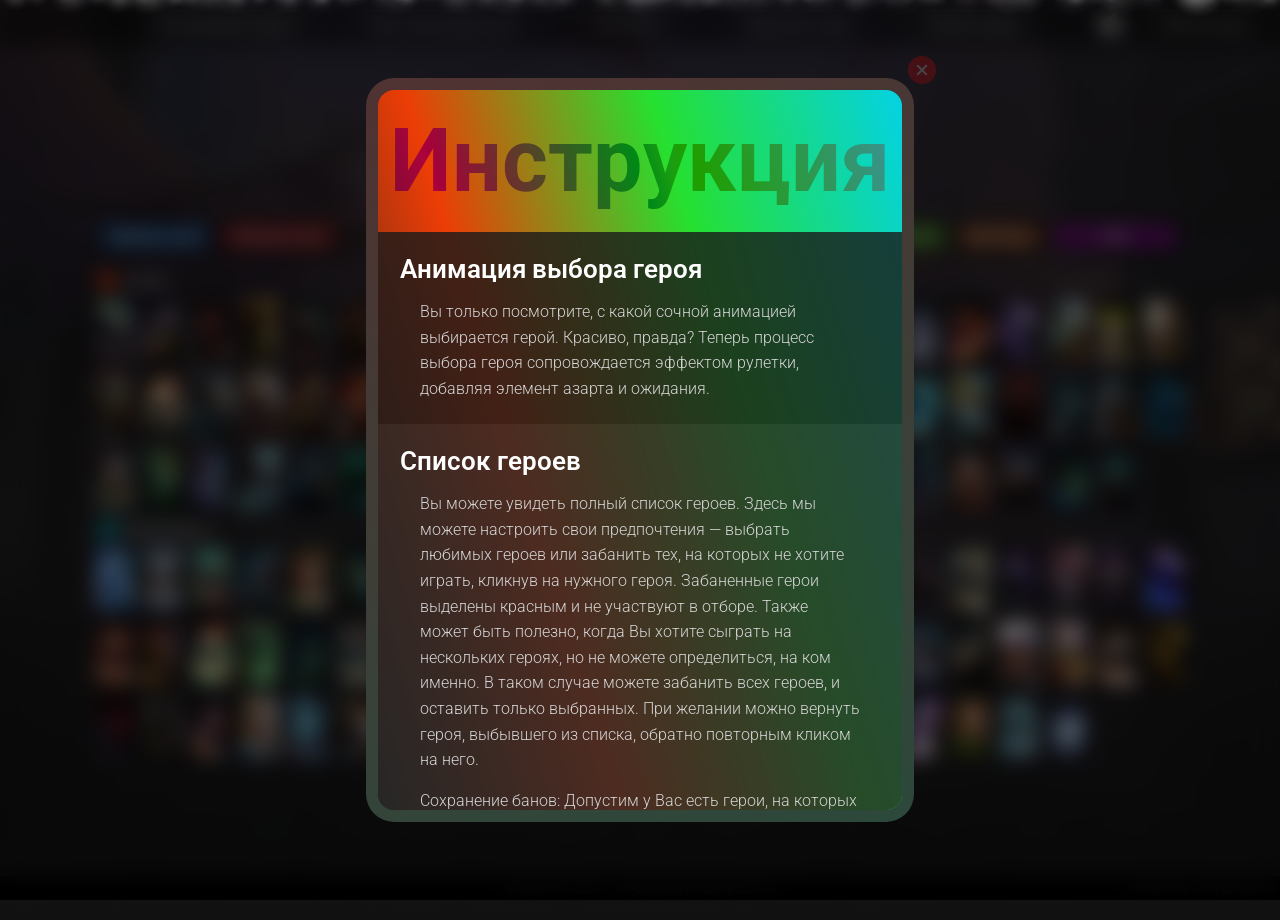
==== commit 846a923c: "sdfsss" ====
--- a/index.html
+++ b/index.html
@@ -327,11 +327,15 @@
       <!-- <div class="hello-chat">
          <p class="hello-chat-text">Здарова, работяги!</p>
       </div> -->
-      <div class="minigames">
+      <!-- <div class="minigames">
          <div class="minigames__box">
+            <ul class="minigames__list">
+               <li class="minigames__item"></li>
+               <li class="minigames__item"></li>
+            </ul>
             <button class="minigames__button"></button>
          </div>
-      </div>
+      </div> -->
       <div class="wrapper">
          <header class="header">
             <nav class="nav">
@@ -341,13 +345,22 @@
                   <li class="nav__item show-hero-button">Последний герой</li>
                   <li class="nav__item whats-new-button">Как пользоваться</li>
                   <li class="nav__item go-last-button">GO LAST</li>
-                  <button class="nav__item new-option__button">
-                     Мини-игра
-                  </button>
-                  <button type="button" class="nav__item reset-button">
+                  <li class="nav__item games">Мини-игры
+                     <ul class="games__list">
+                        <li class="games__item minigame-pairs-button">Pairs Game</li>
+                        <li class="games__item minigame-gang-button">Gank Band</li>
+                     </ul>
+                  </li>
+                  <!-- <li class="nav__item minigame-pairs-button">
+                     Pairs Game
+                  </li>
+                  <li class="nav__item minigame-gang-button">
+                     Gank Band
+                  </li> -->
+                  <li type="button" class="nav__item reset-button">
                      Сбросить всё
-                  </button>
-                  <button class="nav__item update__button">Patch notes</button>
+                  </li>
+                  <li class="nav__item update__button">Patch notes</li>
 
                   <li class="song-changer">
                      <label class="container">
@@ -408,6 +421,14 @@
                id="poof-sound"
                src="./assets/sounds/rolling_poof.m4a"
             ></audio>
+            <audio
+               id="gang-attack-sound"
+               src="./assets/sounds/gang_attack.ogg"
+            ></audio>
+            <audio
+               id="gang-defeat-sound"
+               src="./assets/sounds/gang_defeat.ogg"
+            ></audio>
             <div class="popup__portraits-list">
                <div class="portraits-list">
                   <!-- <div class="light-spark"></div> -->
@@ -864,11 +885,17 @@
             <div class="minigame-pairs">
                <div class="minigame-pairs__settings"></div>
                <div class="minigame-pairs__header">
+                  <div class="minigame-pairs__best-score">
+                     <p class="minigame-pairs__best-score_text">
+                        Лучший счет:
+                        <span class="minigame-pairs__best-score_result">0</span>
+                     </p>
+                  </div>
                   <div class="minigame-pairs__title">
                      <h2 class="minigame-pairs__title-text">Найди все пары</h2>
                   </div>
-                  <div class="minigame-pairs__steps">
-                     <span class="minigame-pairs__steps-text">0</span>
+                  <div class="minigame-pairs__timer">
+                     <span class="minigame-pairs__timer-text">0</span>
                   </div>
                </div>
                <div class="minigame-pairs__board">
@@ -921,8 +948,15 @@
                <div class="close__button-cross"></div>
             </button>
             <div class="minigame-gang">
+               <!-- <div class="minigame-gang__playing-visible"> -->
                <div class="minigame-gang__settings"></div>
                <div class="minigame-gang__header">
+                  <div class="minigame-gang__best-score">
+                     <p class="minigame-gang__best-score_text">
+                        Лучший счет:
+                        <span class="minigame-gang__best-score_result">0</span>
+                     </p>
+                  </div>
                   <div class="minigame-gang__title">
                      <h2 class="minigame-gang__title-text">Защищай кора</h2>
                   </div>
@@ -932,14 +966,21 @@
                </div>
                <div class="minigame-gang__field">
                   <div class="minigame-gang__target">
-                     <img
-                        src="./assets/heroes/minimap_icons/Anti-Mage_minimap_icon.webp"
-                        alt="Иконка нашего подзащитного"
-                     />
-                  </div>
-                  <ul class="minigame-gang__enemy"></ul>
+                     <!-- <img
+                           src="./assets/heroes/minimap_icons/Anti-Mage_minimap_icon.webp"
+                           alt="Иконка нашего подзащитного"
+                        /> -->
+                  </div>
+                  <div class="minigame-gang__enemy"></div>
                </div>
                <button class="minigame-gang__reset-button">RESET</button>
+               <!-- </div> -->
+               <!-- <div class="minigame-gang__intro-invisible">
+                  <p class="minigame-gang__intro-text">
+                     О нет. Посмотри! Что это? Это же бустер на мипо трахнул нашего мидера и теперь он хочет тразхнуть твоего кора. Не дай ему этого сделать!
+                  </p>
+                  <button class="minigame-gang__start-button">START</button>
+               </div> -->
             </div>
          </div>
       </div>
@@ -1176,12 +1217,12 @@
          </li>
       </template>
       <template id="minigame-gang__enemy">
-         <li class="minigame-gang__enemy-item">
-            <img
+         <div class="minigame-gang__enemy-item">
+            <!-- <img
                src="./assets/heroes/minimap_icons/Lina_minimap_icon.webp"
                alt="Иконка нашего подзащитного"
-            />
-         </li>
+            /> -->
+         </div>
       </template>
    </body>
 </html>
--- a/style/index.css
+++ b/style/index.css
@@ -686,7 +686,7 @@
   background-image: linear-gradient(#999999, #d1d1d1);
 }
 .custom-border:has(.minigame-gang) {
-  background-image: linear-gradient(#c48c8c, #c75f5f);
+  background-image: linear-gradient(#909090, #5a5a5a);
 }
 .custom-border:has(.portraits-list) {
   background-image: none;
@@ -2106,7 +2106,7 @@
   gap: 1.5em;
   font-family: "Roboto";
   font-weight: 700;
-  z-index: 1;
+  z-index: 0;
 }
 .portraits-list__main-title {
   color: rgba(255, 251, 0, 0.5);
@@ -2237,10 +2237,9 @@
 }
 .portraits-list .buttons-bar {
   font-size: 1.4em;
-  -webkit-backdrop-filter: blur(1em) brightness(1.5);
-          backdrop-filter: blur(1em) brightness(1.5);
   border-radius: 0.7em;
   padding: 0.5em;
+  background-color: rgba(0, 0, 0, 0.3);
   width: 100%;
   display: flex;
   justify-content: space-between;
@@ -3428,17 +3427,75 @@
     background-size: 0% 0%, 0% 0%, 0% 0%, 0% 0%, 0% 0%, 0% 0%;
   }
 }
+.games {
+  position: absolute;
+  right: 1em;
+  background: none;
+}
+.games:hover .games__list {
+  opacity: 1;
+  visibility: visible;
+}
+.games__list {
+  width: calc(100% + 0.2em);
+  overflow: hidden;
+  opacity: 0; /* Прозрачность по умолчанию */
+  visibility: hidden; /* Прячем элемент для предотвращения кликов */
+  position: absolute;
+  top: calc(100% - 0.5em); /* Меню вплотную под кнопкой (можно скорректировать расстояние) */
+  left: -0.1em;
+  background-color: #d4d4d4;
+  border-bottom-left-radius: 0.5em;
+  border-bottom-right-radius: 0.5em;
+  padding-top: 0.5em;
+  list-style: none;
+  display: flex;
+  flex-direction: column;
+  align-items: start;
+  justify-content: center;
+  transition: opacity 0.2s ease, visibility 0.2s ease; /* Плавное появление */
+  z-index: -1; /* Чтобы меню не перекрывалось другими элементами */
+}
+.games__list:hover .games__list {
+  opacity: 1;
+  visibility: visible;
+}
+.games__item {
+  width: 100%;
+  font-size: 1em;
+  padding: 0.2em 0.8em;
+  padding: 0.5em;
+  white-space: nowrap; /* Отключает перенос текста */
+}
+.games__item:hover {
+  background-color: #c2c2c2;
+}
+.games__button {
+  background: none;
+  border: none;
+  cursor: pointer;
+}
+
 .minigame-pairs {
-  font-size: 10px;
+  -webkit-user-select: none;
+     -moz-user-select: none;
+          user-select: none;
+  font-size: 1em;
   border-radius: 1.6em;
   overflow: hidden;
   background: linear-gradient(66deg, #06522e, #0f5458, #122857);
+  height: 100%;
+  width: 100%;
   display: flex;
   flex-direction: column;
-  justify-content: center;
+  justify-content: space-between;
   align-items: center;
   gap: 2em;
   padding: 2em;
+  position: relative;
+}
+.minigame-pairs-button {
+  background: none;
 }
 .minigame-pairs__header {
   width: 100%;
@@ -3448,14 +3505,23 @@
   align-items: center;
   gap: 0em;
 }
-.minigame-pairs__steps-text {
-  font-size: 5em;
+.minigame-pairs__best-score {
+  position: absolute;
+  top: 0.5em;
+  right: 0.5em;
+  padding: 0.4em;
+  font-size: 1em;
+  border-radius: 1.1em;
+  background-color: rgba(255, 255, 255, 0.0941176471);
+}
+.minigame-pairs__best-score_text {
+  font-size: 1.5em;
 }
 .minigame-pairs__title-text {
   font-size: 3em;
 }
-.minigame-pairs__best-text {
-  font-size: 3em;
+.minigame-pairs__timer-text {
+  font-size: 5em;
 }
 .minigame-pairs__board {
   transition: opacity 0.3s ease;
@@ -3680,10 +3746,13 @@
 }
 
 .minigame-gang {
-  font-size: 10px;
+  -webkit-user-select: none;
+     -moz-user-select: none;
+          user-select: none;
+  font-size: 1em;
   border-radius: 1.6em;
   overflow: hidden;
-  background-image: linear-gradient(#c5c5c5, #e8e8e8);
+  background-image: linear-gradient(#3E3E3E, #393939);
   height: 100%;
   width: 100%;
   display: flex;
@@ -3692,36 +3761,165 @@
   align-items: center;
   gap: 2em;
   padding: 2em;
+  position: relative;
+}
+.minigame-gang-button {
+  background: none;
+}
+.minigame-gang__playing {
+  position: absolute;
+  top: 0;
+  left: 0;
+  width: 100%;
+  height: 100%;
+  display: flex;
+  opacity: 0;
+  pointer-events: none;
+  -webkit-user-select: none;
+     -moz-user-select: none;
+          user-select: none;
+  visibility: hidden;
+  flex-direction: column;
+  justify-content: center;
+  align-items: center;
+  gap: 2em;
+}
+.minigame-gang__playing-visible {
+  opacity: 1;
+  pointer-events: all;
+  -webkit-user-select: all;
+     -moz-user-select: all;
+          user-select: all;
+  visibility: visible;
+}
+.minigame-gang__intro {
+  display: flex;
+  opacity: 1;
+  pointer-events: all;
+  -webkit-user-select: all;
+     -moz-user-select: all;
+          user-select: all;
+  visibility: visible;
+  flex-direction: column;
+  justify-content: center;
+  align-items: center;
+  gap: 2em;
+}
+.minigame-gang__intro-invisible {
+  opacity: 0;
+  pointer-events: none;
+  -webkit-user-select: none;
+     -moz-user-select: none;
+          user-select: none;
+  visibility: hidden;
+}
+.minigame-gang__header {
+  width: 100%;
+  display: flex;
+  flex-direction: column;
+  justify-content: center;
+  align-items: center;
+  gap: 0em;
+}
+.minigame-gang__best-score {
+  position: absolute;
+  top: 0.5em;
+  right: 0.5em;
+  padding: 0.4em;
+  font-size: 1em;
+  border-radius: 1.1em;
+  background-color: rgba(255, 255, 255, 0.0941176471);
+}
+.minigame-gang__best-score_text {
+  font-size: 1.5em;
+}
+.minigame-gang__title-text {
+  font-size: 3em;
+}
+.minigame-gang__steps-text {
+  font-size: 5em;
 }
 .minigame-gang__field {
+  -webkit-user-select: none;
+     -moz-user-select: none;
+          user-select: none;
   overflow: hidden;
   position: relative;
   min-width: 50vh;
   min-height: 50vh;
-  background-color: #e68e8e;
+  background-color: #f3f3f3;
   border-radius: 6em;
   box-shadow: inset 0 0 1.2em #494949;
+  cursor: crosshair;
+  transition: background-color 0.3s ease;
+}
+.minigame-gang__field-defeat {
+  background-color: #af5b5b;
 }
 .minigame-gang__target {
   position: absolute;
   top: 50%;
   left: 50%;
+  width: 4em;
+  height: 4em;
   transform: translate(-50%, -50%);
+  background-color: #dde0ee;
+  background-image: url("../assets/heroes/minimap_icons/Anti-Mage_minimap_icon.webp");
+  background-position: center;
+  background-repeat: no-repeat;
+  background-size: auto;
+  -o-object-fit: cover;
+     object-fit: cover;
+  -o-object-position: center;
+     object-position: center;
+  z-index: 2;
+  border-radius: 50%;
+  padding: 2em;
+  border: 0.2em solid #002fff;
 }
 .minigame-gang__enemy-item {
+  -webkit-user-select: none;
+     -moz-user-select: none;
+          user-select: none;
   position: absolute;
-  width: 60px;
-  height: 60px;
+  will-change: left, top; /* Оптимизация */
+  top: 0;
+  left: 0;
+  width: 4em;
+  height: 4em;
   border-radius: 50%;
-  cursor: pointer;
+  padding: 2.2em;
   transition: all 0.1s linear;
-}
-.minigame-gang__enemy-item img {
-  width: 100%;
-  height: 100%;
+  background-color: #000000;
+  background-image: url("");
+  background-position: center;
+  background-repeat: no-repeat;
+  background-size: auto;
+  -o-object-fit: cover;
+     object-fit: cover;
+  -o-object-position: center;
+     object-position: center;
+  box-shadow: 0 0 0.9em rgba(11, 221, 28, 0.7529411765);
+}
+.minigame-gang__enemy-item__levelup-mid {
+  box-shadow: 0 0 1.9em #ff8800;
+  width: 4.2em;
+  height: 4.2em;
+}
+.minigame-gang__enemy-item__levelup-hard {
+  box-shadow: 0 0 1.9em #ff0000;
+  width: 4.8em;
+  height: 4.8em;
+}
+.minigame-gang__enemy-item__destroyed {
+  opacity: 0;
+  scale: 0.5;
+  transition: all 0.3s ease;
+}
+.minigame-gang__enemy-item__killer {
+  box-shadow: 0 0 1.9em #ff0000;
 }
 .minigame-gang__reset-button {
-  font-size: 2em;
   padding: 0.3em 0.5em;
   background-color: #000;
   font-family: "Tiny5";
@@ -3747,6 +3945,37 @@
   color: rgb(0, 0, 0);
 }
 .minigame-gang__reset-button:active {
+  transform: translateY(0.2em);
+  box-shadow: 0 0 0 #1d6781;
+  background-color: #00a2ff;
+  color: rgb(0, 0, 0);
+}
+.minigame-gang__start-button {
+  padding: 0.3em 0.5em;
+  background-color: #000;
+  font-family: "Tiny5";
+  transition: 0.1s ease;
+  cursor: pointer;
+  font-size: 2.6em;
+  font-weight: 600;
+  border-radius: 0.55em;
+  padding: 0.3em 0.5em;
+  display: flex;
+  justify-content: center;
+  align-items: center;
+  text-align: center;
+  text-transform: uppercase;
+  background-color: #00b7ff;
+  box-shadow: 0 0.2em 0 #1d6781;
+  display: flex;
+  z-index: 3;
+  color: #000000;
+}
+.minigame-gang__start-button:hover {
+  background-color: #00a2ff;
+  color: rgb(0, 0, 0);
+}
+.minigame-gang__start-button:active {
   transform: translateY(0.2em);
   box-shadow: 0 0 0 #1d6781;
   background-color: #00a2ff;
@@ -3889,33 +4118,6 @@
   text-wrap: nowrap;
 }
 
-.minigames {
-  display: none;
-  position: absolute;
-  left: 0;
-  top: 50%;
-  transform: translate(-100%, -50%);
-}
-.minigames__box {
-  position: relative;
-  min-height: 50vh;
-  width: 15em;
-  background-color: #fff;
-  border-top-right-radius: 2em;
-  border-bottom-right-radius: 2em;
-}
-.minigames__button {
-  aspect-ratio: 1;
-  height: 2em;
-  position: absolute;
-  top: 50%;
-  right: 0;
-  transform: translate(100%, -50%);
-  transform-origin: center;
-  background: #000;
-  font-size: 2em;
-}
-
 .new-option__button {
   background: none;
 }
@@ -3942,6 +4144,7 @@
   height: calc(100% + 4em);
   transform: translate(-2em, -2em);
   z-index: -1;
+  pointer-events: none;
   background-image: url("../assets/images/dashboard_backround.jpg");
   background-position: center;
   background-repeat: no-repeat;
@@ -3952,6 +4155,7 @@
      object-position: center;
 }
 .body::after {
+  pointer-events: none;
   content: "";
   position: absolute;
   top: 0;
@@ -4078,8 +4282,6 @@
 }
 
 .update__button {
-  position: absolute;
-  right: 1em;
   background: none;
 }
 
@@ -4270,6 +4472,10 @@
 }
 
 .snows {
+  pointer-events: none;
+  -webkit-user-select: none;
+     -moz-user-select: none;
+          user-select: none;
   position: absolute;
   height: 100%;
   width: 100%;
@@ -4287,3903 +4493,3903 @@
   border: 0.2em solid rgb(217, 217, 255);
 }
 .snow:nth-child(1) {
-  opacity: 0.5686;
-  transform: translate(1.8232vw, -10px) scale(0.2265);
-  animation: fall-1 28s -15s linear infinite;
+  opacity: 0.2857;
+  transform: translate(6.1477vw, -10px) scale(0.8216);
+  animation: fall-1 30s -27s linear infinite;
 }
 @keyframes fall-1 {
-  40.577% {
-    transform: translate(-5.6931vw, 40.577vh) scale(0.2265);
-  }
-  to {
-    transform: translate(-1.93495vw, 100vh) scale(0.2265);
+  70.15% {
+    transform: translate(11.7938vw, 70.15vh) scale(0.8216);
+  }
+  to {
+    transform: translate(8.97075vw, 100vh) scale(0.8216);
   }
 }
 .snow:nth-child(2) {
-  opacity: 0.5736;
-  transform: translate(42.6871vw, -10px) scale(0.7705);
-  animation: fall-2 26s -14s linear infinite;
+  opacity: 0.9066;
+  transform: translate(2.5089vw, -10px) scale(0.5731);
+  animation: fall-2 27s -9s linear infinite;
 }
 @keyframes fall-2 {
-  32.456% {
-    transform: translate(33.1111vw, 32.456vh) scale(0.7705);
-  }
-  to {
-    transform: translate(37.8991vw, 100vh) scale(0.7705);
+  78.193% {
+    transform: translate(2.9446vw, 78.193vh) scale(0.5731);
+  }
+  to {
+    transform: translate(2.72675vw, 100vh) scale(0.5731);
   }
 }
 .snow:nth-child(3) {
-  opacity: 0.3506;
-  transform: translate(85.0461vw, -10px) scale(0.7548);
-  animation: fall-3 35s -9s linear infinite;
+  opacity: 0.238;
+  transform: translate(30.5435vw, -10px) scale(0.4768);
+  animation: fall-3 20s -28s linear infinite;
 }
 @keyframes fall-3 {
-  49.261% {
-    transform: translate(93.9755vw, 49.261vh) scale(0.7548);
-  }
-  to {
-    transform: translate(89.5108vw, 100vh) scale(0.7548);
+  55.58% {
+    transform: translate(35.0873vw, 55.58vh) scale(0.4768);
+  }
+  to {
+    transform: translate(32.8154vw, 100vh) scale(0.4768);
   }
 }
 .snow:nth-child(4) {
-  opacity: 0.948;
-  transform: translate(95.0381vw, -10px) scale(0.7309);
-  animation: fall-4 30s -27s linear infinite;
+  opacity: 0.6841;
+  transform: translate(71.6vw, -10px) scale(0.2668);
+  animation: fall-4 36s -18s linear infinite;
 }
 @keyframes fall-4 {
-  48.837% {
-    transform: translate(101.0674vw, 48.837vh) scale(0.7309);
-  }
-  to {
-    transform: translate(98.05275vw, 100vh) scale(0.7309);
+  62.443% {
+    transform: translate(72.8259vw, 62.443vh) scale(0.2668);
+  }
+  to {
+    transform: translate(72.21295vw, 100vh) scale(0.2668);
   }
 }
 .snow:nth-child(5) {
-  opacity: 0.4611;
-  transform: translate(71.0447vw, -10px) scale(0.687);
-  animation: fall-5 31s -4s linear infinite;
+  opacity: 0.6726;
+  transform: translate(94.2955vw, -10px) scale(0.4743);
+  animation: fall-5 22s -10s linear infinite;
 }
 @keyframes fall-5 {
-  55.635% {
-    transform: translate(78.1123vw, 55.635vh) scale(0.687);
-  }
-  to {
-    transform: translate(74.5785vw, 100vh) scale(0.687);
+  69.757% {
+    transform: translate(98.5086vw, 69.757vh) scale(0.4743);
+  }
+  to {
+    transform: translate(96.40205vw, 100vh) scale(0.4743);
   }
 }
 .snow:nth-child(6) {
-  opacity: 0.4683;
-  transform: translate(12.6988vw, -10px) scale(0.2931);
-  animation: fall-6 40s -20s linear infinite;
+  opacity: 0.0539;
+  transform: translate(79.8563vw, -10px) scale(0.697);
+  animation: fall-6 36s -5s linear infinite;
 }
 @keyframes fall-6 {
-  55.949% {
-    transform: translate(16.2623vw, 55.949vh) scale(0.2931);
-  }
-  to {
-    transform: translate(14.48055vw, 100vh) scale(0.2931);
+  57.545% {
+    transform: translate(72.8002vw, 57.545vh) scale(0.697);
+  }
+  to {
+    transform: translate(76.32825vw, 100vh) scale(0.697);
   }
 }
 .snow:nth-child(7) {
-  opacity: 0.0925;
-  transform: translate(18.167vw, -10px) scale(0.2049);
-  animation: fall-7 22s -16s linear infinite;
+  opacity: 0.5345;
+  transform: translate(57.197vw, -10px) scale(0.9388);
+  animation: fall-7 40s -14s linear infinite;
 }
 @keyframes fall-7 {
-  52.293% {
-    transform: translate(27.5052vw, 52.293vh) scale(0.2049);
-  }
-  to {
-    transform: translate(22.8361vw, 100vh) scale(0.2049);
+  53.612% {
+    transform: translate(50.5027vw, 53.612vh) scale(0.9388);
+  }
+  to {
+    transform: translate(53.84985vw, 100vh) scale(0.9388);
   }
 }
 .snow:nth-child(8) {
-  opacity: 0.5606;
-  transform: translate(35.2043vw, -10px) scale(0.9881);
-  animation: fall-8 29s -10s linear infinite;
+  opacity: 0.7777;
+  transform: translate(62.9601vw, -10px) scale(0.3974);
+  animation: fall-8 37s -9s linear infinite;
 }
 @keyframes fall-8 {
-  33.573% {
-    transform: translate(41.9252vw, 33.573vh) scale(0.9881);
-  }
-  to {
-    transform: translate(38.56475vw, 100vh) scale(0.9881);
+  55.599% {
+    transform: translate(58.4538vw, 55.599vh) scale(0.3974);
+  }
+  to {
+    transform: translate(60.70695vw, 100vh) scale(0.3974);
   }
 }
 .snow:nth-child(9) {
-  opacity: 0.5379;
-  transform: translate(23.8913vw, -10px) scale(0.116);
-  animation: fall-9 22s -4s linear infinite;
+  opacity: 0.7891;
+  transform: translate(42.5015vw, -10px) scale(0.913);
+  animation: fall-9 30s -28s linear infinite;
 }
 @keyframes fall-9 {
-  51.937% {
-    transform: translate(27.2447vw, 51.937vh) scale(0.116);
-  }
-  to {
-    transform: translate(25.568vw, 100vh) scale(0.116);
+  44.922% {
+    transform: translate(45.1445vw, 44.922vh) scale(0.913);
+  }
+  to {
+    transform: translate(43.823vw, 100vh) scale(0.913);
   }
 }
 .snow:nth-child(10) {
-  opacity: 0.0405;
-  transform: translate(94.7001vw, -10px) scale(0.597);
-  animation: fall-10 22s -5s linear infinite;
+  opacity: 0.172;
+  transform: translate(66.5583vw, -10px) scale(0.7719);
+  animation: fall-10 29s -10s linear infinite;
 }
 @keyframes fall-10 {
-  31.52% {
-    transform: translate(86.1103vw, 31.52vh) scale(0.597);
-  }
-  to {
-    transform: translate(90.4052vw, 100vh) scale(0.597);
+  34.179% {
+    transform: translate(65.0398vw, 34.179vh) scale(0.7719);
+  }
+  to {
+    transform: translate(65.79905vw, 100vh) scale(0.7719);
   }
 }
 .snow:nth-child(11) {
-  opacity: 0.3589;
-  transform: translate(94.3532vw, -10px) scale(0.5595);
-  animation: fall-11 28s -4s linear infinite;
+  opacity: 0.4314;
+  transform: translate(32.9078vw, -10px) scale(0.5479);
+  animation: fall-11 30s -9s linear infinite;
 }
 @keyframes fall-11 {
-  53.386% {
-    transform: translate(85.292vw, 53.386vh) scale(0.5595);
-  }
-  to {
-    transform: translate(89.8226vw, 100vh) scale(0.5595);
+  42.471% {
+    transform: translate(25.9329vw, 42.471vh) scale(0.5479);
+  }
+  to {
+    transform: translate(29.42035vw, 100vh) scale(0.5479);
   }
 }
 .snow:nth-child(12) {
-  opacity: 0.9734;
-  transform: translate(10.4563vw, -10px) scale(0.9091);
-  animation: fall-12 37s -15s linear infinite;
+  opacity: 0.4339;
+  transform: translate(86.4319vw, -10px) scale(0.7562);
+  animation: fall-12 23s -22s linear infinite;
 }
 @keyframes fall-12 {
-  58.975% {
-    transform: translate(15.3992vw, 58.975vh) scale(0.9091);
-  }
-  to {
-    transform: translate(12.92775vw, 100vh) scale(0.9091);
+  68.914% {
+    transform: translate(89.697vw, 68.914vh) scale(0.7562);
+  }
+  to {
+    transform: translate(88.06445vw, 100vh) scale(0.7562);
   }
 }
 .snow:nth-child(13) {
-  opacity: 0.8344;
-  transform: translate(68.1014vw, -10px) scale(0.2988);
-  animation: fall-13 24s -4s linear infinite;
+  opacity: 0.1791;
+  transform: translate(92.5585vw, -10px) scale(0.8238);
+  animation: fall-13 32s -22s linear infinite;
 }
 @keyframes fall-13 {
-  59.398% {
-    transform: translate(77.2047vw, 59.398vh) scale(0.2988);
-  }
-  to {
-    transform: translate(72.65305vw, 100vh) scale(0.2988);
+  36.167% {
+    transform: translate(85.1731vw, 36.167vh) scale(0.8238);
+  }
+  to {
+    transform: translate(88.8658vw, 100vh) scale(0.8238);
   }
 }
 .snow:nth-child(14) {
-  opacity: 0.0388;
-  transform: translate(87.5293vw, -10px) scale(0.974);
-  animation: fall-14 28s -10s linear infinite;
+  opacity: 0.4721;
+  transform: translate(32.671vw, -10px) scale(0.2621);
+  animation: fall-14 30s -26s linear infinite;
 }
 @keyframes fall-14 {
-  41.762% {
-    transform: translate(83.2137vw, 41.762vh) scale(0.974);
-  }
-  to {
-    transform: translate(85.3715vw, 100vh) scale(0.974);
+  77.999% {
+    transform: translate(38.9445vw, 77.999vh) scale(0.2621);
+  }
+  to {
+    transform: translate(35.80775vw, 100vh) scale(0.2621);
   }
 }
 .snow:nth-child(15) {
-  opacity: 0.5782;
-  transform: translate(61.429vw, -10px) scale(0.3475);
-  animation: fall-15 38s -13s linear infinite;
+  opacity: 0.9976;
+  transform: translate(7.3303vw, -10px) scale(0.4856);
+  animation: fall-15 39s -6s linear infinite;
 }
 @keyframes fall-15 {
-  62.611% {
-    transform: translate(52.8416vw, 62.611vh) scale(0.3475);
-  }
-  to {
-    transform: translate(57.1353vw, 100vh) scale(0.3475);
+  73.924% {
+    transform: translate(4.832vw, 73.924vh) scale(0.4856);
+  }
+  to {
+    transform: translate(6.08115vw, 100vh) scale(0.4856);
   }
 }
 .snow:nth-child(16) {
-  opacity: 0.4053;
-  transform: translate(67.7064vw, -10px) scale(0.1409);
-  animation: fall-16 31s -29s linear infinite;
+  opacity: 0.6888;
+  transform: translate(83.3176vw, -10px) scale(0.992);
+  animation: fall-16 32s -24s linear infinite;
 }
 @keyframes fall-16 {
-  63.333% {
-    transform: translate(60.5882vw, 63.333vh) scale(0.1409);
-  }
-  to {
-    transform: translate(64.1473vw, 100vh) scale(0.1409);
+  60.985% {
+    transform: translate(82.089vw, 60.985vh) scale(0.992);
+  }
+  to {
+    transform: translate(82.7033vw, 100vh) scale(0.992);
   }
 }
 .snow:nth-child(17) {
-  opacity: 0.2202;
-  transform: translate(83.4567vw, -10px) scale(0.32);
-  animation: fall-17 27s -13s linear infinite;
+  opacity: 0.821;
+  transform: translate(27.9422vw, -10px) scale(0.1064);
+  animation: fall-17 32s -27s linear infinite;
 }
 @keyframes fall-17 {
-  71.425% {
-    transform: translate(91.5894vw, 71.425vh) scale(0.32);
-  }
-  to {
-    transform: translate(87.52305vw, 100vh) scale(0.32);
+  45.285% {
+    transform: translate(37.2446vw, 45.285vh) scale(0.1064);
+  }
+  to {
+    transform: translate(32.5934vw, 100vh) scale(0.1064);
   }
 }
 .snow:nth-child(18) {
-  opacity: 0.5384;
-  transform: translate(80.6576vw, -10px) scale(0.5904);
-  animation: fall-18 30s -26s linear infinite;
+  opacity: 0.2525;
+  transform: translate(39.7313vw, -10px) scale(0.5598);
+  animation: fall-18 26s -29s linear infinite;
 }
 @keyframes fall-18 {
-  71.604% {
-    transform: translate(76.8291vw, 71.604vh) scale(0.5904);
-  }
-  to {
-    transform: translate(78.74335vw, 100vh) scale(0.5904);
+  50.486% {
+    transform: translate(41.864vw, 50.486vh) scale(0.5598);
+  }
+  to {
+    transform: translate(40.79765vw, 100vh) scale(0.5598);
   }
 }
 .snow:nth-child(19) {
-  opacity: 0.5311;
-  transform: translate(65.483vw, -10px) scale(0.9955);
-  animation: fall-19 39s -19s linear infinite;
+  opacity: 0.5306;
+  transform: translate(68.4411vw, -10px) scale(0.0279);
+  animation: fall-19 20s -8s linear infinite;
 }
 @keyframes fall-19 {
-  49.128% {
-    transform: translate(75.2398vw, 49.128vh) scale(0.9955);
-  }
-  to {
-    transform: translate(70.3614vw, 100vh) scale(0.9955);
+  69.071% {
+    transform: translate(59.9432vw, 69.071vh) scale(0.0279);
+  }
+  to {
+    transform: translate(64.19215vw, 100vh) scale(0.0279);
   }
 }
 .snow:nth-child(20) {
-  opacity: 0.2516;
-  transform: translate(68.1232vw, -10px) scale(0.0925);
-  animation: fall-20 25s -29s linear infinite;
+  opacity: 0.5727;
+  transform: translate(39.9968vw, -10px) scale(0.4797);
+  animation: fall-20 31s -8s linear infinite;
 }
 @keyframes fall-20 {
-  34.251% {
-    transform: translate(59.9355vw, 34.251vh) scale(0.0925);
-  }
-  to {
-    transform: translate(64.02935vw, 100vh) scale(0.0925);
+  61.198% {
+    transform: translate(31.0736vw, 61.198vh) scale(0.4797);
+  }
+  to {
+    transform: translate(35.5352vw, 100vh) scale(0.4797);
   }
 }
 .snow:nth-child(21) {
-  opacity: 0.4409;
-  transform: translate(64.6195vw, -10px) scale(0.5079);
-  animation: fall-21 38s -15s linear infinite;
+  opacity: 0.9287;
+  transform: translate(22.2998vw, -10px) scale(0.6008);
+  animation: fall-21 30s -16s linear infinite;
 }
 @keyframes fall-21 {
-  66.905% {
-    transform: translate(60.5275vw, 66.905vh) scale(0.5079);
-  }
-  to {
-    transform: translate(62.5735vw, 100vh) scale(0.5079);
+  36.768% {
+    transform: translate(21.0865vw, 36.768vh) scale(0.6008);
+  }
+  to {
+    transform: translate(21.69315vw, 100vh) scale(0.6008);
   }
 }
 .snow:nth-child(22) {
-  opacity: 0.4599;
-  transform: translate(4.919vw, -10px) scale(0.2464);
-  animation: fall-22 34s -14s linear infinite;
+  opacity: 0.6695;
+  transform: translate(43.1816vw, -10px) scale(0.039);
+  animation: fall-22 31s -5s linear infinite;
 }
 @keyframes fall-22 {
-  76.561% {
-    transform: translate(0.3568vw, 76.561vh) scale(0.2464);
-  }
-  to {
-    transform: translate(2.6379vw, 100vh) scale(0.2464);
+  32.86% {
+    transform: translate(38.5033vw, 32.86vh) scale(0.039);
+  }
+  to {
+    transform: translate(40.84245vw, 100vh) scale(0.039);
   }
 }
 .snow:nth-child(23) {
-  opacity: 0.4049;
-  transform: translate(8.3219vw, -10px) scale(0.8461);
-  animation: fall-23 23s -22s linear infinite;
+  opacity: 0.5883;
+  transform: translate(11.5378vw, -10px) scale(0.772);
+  animation: fall-23 22s -25s linear infinite;
 }
 @keyframes fall-23 {
-  32.716% {
-    transform: translate(7.1999vw, 32.716vh) scale(0.8461);
-  }
-  to {
-    transform: translate(7.7609vw, 100vh) scale(0.8461);
+  66.571% {
+    transform: translate(3.513vw, 66.571vh) scale(0.772);
+  }
+  to {
+    transform: translate(7.5254vw, 100vh) scale(0.772);
   }
 }
 .snow:nth-child(24) {
-  opacity: 0.0449;
-  transform: translate(44.998vw, -10px) scale(0.3004);
-  animation: fall-24 21s -18s linear infinite;
+  opacity: 0.9164;
+  transform: translate(83.6301vw, -10px) scale(0.532);
+  animation: fall-24 26s -23s linear infinite;
 }
 @keyframes fall-24 {
-  60.021% {
-    transform: translate(46.8038vw, 60.021vh) scale(0.3004);
-  }
-  to {
-    transform: translate(45.9009vw, 100vh) scale(0.3004);
+  46.792% {
+    transform: translate(92.6257vw, 46.792vh) scale(0.532);
+  }
+  to {
+    transform: translate(88.1279vw, 100vh) scale(0.532);
   }
 }
 .snow:nth-child(25) {
-  opacity: 0.8281;
-  transform: translate(17.1266vw, -10px) scale(0.5167);
-  animation: fall-25 23s -4s linear infinite;
+  opacity: 0.9397;
+  transform: translate(93.1162vw, -10px) scale(0.9874);
+  animation: fall-25 31s -22s linear infinite;
 }
 @keyframes fall-25 {
-  68.605% {
-    transform: translate(17.941vw, 68.605vh) scale(0.5167);
-  }
-  to {
-    transform: translate(17.5338vw, 100vh) scale(0.5167);
+  58.875% {
+    transform: translate(92.3179vw, 58.875vh) scale(0.9874);
+  }
+  to {
+    transform: translate(92.71705vw, 100vh) scale(0.9874);
   }
 }
 .snow:nth-child(26) {
-  opacity: 0.9511;
-  transform: translate(86.8883vw, -10px) scale(0.7485);
-  animation: fall-26 35s -15s linear infinite;
+  opacity: 0.8945;
+  transform: translate(70.5097vw, -10px) scale(0.2262);
+  animation: fall-26 28s -19s linear infinite;
 }
 @keyframes fall-26 {
-  79.658% {
-    transform: translate(78.0818vw, 79.658vh) scale(0.7485);
-  }
-  to {
-    transform: translate(82.48505vw, 100vh) scale(0.7485);
+  68.189% {
+    transform: translate(68.702vw, 68.189vh) scale(0.2262);
+  }
+  to {
+    transform: translate(69.60585vw, 100vh) scale(0.2262);
   }
 }
 .snow:nth-child(27) {
-  opacity: 0.9836;
-  transform: translate(20.0164vw, -10px) scale(0.7553);
-  animation: fall-27 22s -9s linear infinite;
+  opacity: 0.8613;
+  transform: translate(8.7682vw, -10px) scale(0.7953);
+  animation: fall-27 23s -20s linear infinite;
 }
 @keyframes fall-27 {
-  53.173% {
-    transform: translate(13.464vw, 53.173vh) scale(0.7553);
-  }
-  to {
-    transform: translate(16.7402vw, 100vh) scale(0.7553);
+  71.002% {
+    transform: translate(6.6655vw, 71.002vh) scale(0.7953);
+  }
+  to {
+    transform: translate(7.71685vw, 100vh) scale(0.7953);
   }
 }
 .snow:nth-child(28) {
-  opacity: 0.2503;
-  transform: translate(9.536vw, -10px) scale(0.5699);
-  animation: fall-28 32s -5s linear infinite;
+  opacity: 0.4024;
+  transform: translate(60.5254vw, -10px) scale(0.2735);
+  animation: fall-28 38s -9s linear infinite;
 }
 @keyframes fall-28 {
-  60.464% {
-    transform: translate(10.745vw, 60.464vh) scale(0.5699);
-  }
-  to {
-    transform: translate(10.1405vw, 100vh) scale(0.5699);
+  67.4% {
+    transform: translate(65.7364vw, 67.4vh) scale(0.2735);
+  }
+  to {
+    transform: translate(63.1309vw, 100vh) scale(0.2735);
   }
 }
 .snow:nth-child(29) {
-  opacity: 0.9275;
-  transform: translate(78.8182vw, -10px) scale(0.1183);
-  animation: fall-29 20s -24s linear infinite;
+  opacity: 0.1181;
+  transform: translate(72.5989vw, -10px) scale(0.7575);
+  animation: fall-29 28s -13s linear infinite;
 }
 @keyframes fall-29 {
-  66.746% {
-    transform: translate(84.5183vw, 66.746vh) scale(0.1183);
-  }
-  to {
-    transform: translate(81.66825vw, 100vh) scale(0.1183);
+  77.695% {
+    transform: translate(66.122vw, 77.695vh) scale(0.7575);
+  }
+  to {
+    transform: translate(69.36045vw, 100vh) scale(0.7575);
   }
 }
 .snow:nth-child(30) {
-  opacity: 0.8189;
-  transform: translate(30.3304vw, -10px) scale(0.8108);
-  animation: fall-30 24s -19s linear infinite;
+  opacity: 0.6675;
+  transform: translate(99.2829vw, -10px) scale(0.2878);
+  animation: fall-30 26s -19s linear infinite;
 }
 @keyframes fall-30 {
-  68.683% {
-    transform: translate(28.8038vw, 68.683vh) scale(0.8108);
-  }
-  to {
-    transform: translate(29.5671vw, 100vh) scale(0.8108);
+  62.073% {
+    transform: translate(106.3866vw, 62.073vh) scale(0.2878);
+  }
+  to {
+    transform: translate(102.83475vw, 100vh) scale(0.2878);
   }
 }
 .snow:nth-child(31) {
-  opacity: 0.4692;
-  transform: translate(71.6841vw, -10px) scale(0.1254);
-  animation: fall-31 40s -27s linear infinite;
+  opacity: 0.9116;
+  transform: translate(66.3531vw, -10px) scale(0.8201);
+  animation: fall-31 40s -2s linear infinite;
 }
 @keyframes fall-31 {
-  58.685% {
-    transform: translate(78.0367vw, 58.685vh) scale(0.1254);
-  }
-  to {
-    transform: translate(74.8604vw, 100vh) scale(0.1254);
+  70.22% {
+    transform: translate(58.7299vw, 70.22vh) scale(0.8201);
+  }
+  to {
+    transform: translate(62.5415vw, 100vh) scale(0.8201);
   }
 }
 .snow:nth-child(32) {
-  opacity: 0.4021;
-  transform: translate(17.1571vw, -10px) scale(0.1096);
-  animation: fall-32 38s -14s linear infinite;
+  opacity: 0.1161;
+  transform: translate(15.0637vw, -10px) scale(0.4097);
+  animation: fall-32 22s -26s linear infinite;
 }
 @keyframes fall-32 {
-  38.501% {
-    transform: translate(20.373vw, 38.501vh) scale(0.1096);
-  }
-  to {
-    transform: translate(18.76505vw, 100vh) scale(0.1096);
+  67.781% {
+    transform: translate(11.4361vw, 67.781vh) scale(0.4097);
+  }
+  to {
+    transform: translate(13.2499vw, 100vh) scale(0.4097);
   }
 }
 .snow:nth-child(33) {
-  opacity: 0.5393;
-  transform: translate(67.2223vw, -10px) scale(0.4589);
-  animation: fall-33 38s -27s linear infinite;
+  opacity: 0.3304;
+  transform: translate(78.6865vw, -10px) scale(0.9666);
+  animation: fall-33 21s -20s linear infinite;
 }
 @keyframes fall-33 {
-  61.951% {
-    transform: translate(60.7565vw, 61.951vh) scale(0.4589);
-  }
-  to {
-    transform: translate(63.9894vw, 100vh) scale(0.4589);
+  32.074% {
+    transform: translate(71.1622vw, 32.074vh) scale(0.9666);
+  }
+  to {
+    transform: translate(74.92435vw, 100vh) scale(0.9666);
   }
 }
 .snow:nth-child(34) {
-  opacity: 0.3853;
-  transform: translate(10.5848vw, -10px) scale(0.5237);
-  animation: fall-34 35s -14s linear infinite;
+  opacity: 0.7384;
+  transform: translate(63.4864vw, -10px) scale(0.1798);
+  animation: fall-34 21s -4s linear infinite;
 }
 @keyframes fall-34 {
-  31.278% {
-    transform: translate(20.4623vw, 31.278vh) scale(0.5237);
-  }
-  to {
-    transform: translate(15.52355vw, 100vh) scale(0.5237);
+  70.618% {
+    transform: translate(56.7011vw, 70.618vh) scale(0.1798);
+  }
+  to {
+    transform: translate(60.09375vw, 100vh) scale(0.1798);
   }
 }
 .snow:nth-child(35) {
-  opacity: 0.2433;
-  transform: translate(10.7081vw, -10px) scale(0.3785);
-  animation: fall-35 25s -25s linear infinite;
+  opacity: 0.8837;
+  transform: translate(31.4256vw, -10px) scale(0.4839);
+  animation: fall-35 20s -6s linear infinite;
 }
 @keyframes fall-35 {
-  57.841% {
-    transform: translate(2.2673vw, 57.841vh) scale(0.3785);
-  }
-  to {
-    transform: translate(6.4877vw, 100vh) scale(0.3785);
+  55.822% {
+    transform: translate(40.6145vw, 55.822vh) scale(0.4839);
+  }
+  to {
+    transform: translate(36.02005vw, 100vh) scale(0.4839);
   }
 }
 .snow:nth-child(36) {
-  opacity: 0.1281;
-  transform: translate(59.7033vw, -10px) scale(0.7531);
-  animation: fall-36 34s -18s linear infinite;
+  opacity: 0.5062;
+  transform: translate(64.1089vw, -10px) scale(0.8182);
+  animation: fall-36 29s -13s linear infinite;
 }
 @keyframes fall-36 {
-  47.227% {
-    transform: translate(63.6341vw, 47.227vh) scale(0.7531);
-  }
-  to {
-    transform: translate(61.6687vw, 100vh) scale(0.7531);
+  74.41% {
+    transform: translate(68.26vw, 74.41vh) scale(0.8182);
+  }
+  to {
+    transform: translate(66.18445vw, 100vh) scale(0.8182);
   }
 }
 .snow:nth-child(37) {
-  opacity: 0.1897;
-  transform: translate(21.971vw, -10px) scale(0.5511);
-  animation: fall-37 34s -2s linear infinite;
+  opacity: 0.4652;
+  transform: translate(26.7878vw, -10px) scale(0.5122);
+  animation: fall-37 36s -22s linear infinite;
 }
 @keyframes fall-37 {
-  38.835% {
-    transform: translate(18.2294vw, 38.835vh) scale(0.5511);
-  }
-  to {
-    transform: translate(20.1002vw, 100vh) scale(0.5511);
+  57.528% {
+    transform: translate(30.3253vw, 57.528vh) scale(0.5122);
+  }
+  to {
+    transform: translate(28.55655vw, 100vh) scale(0.5122);
   }
 }
 .snow:nth-child(38) {
-  opacity: 0.1521;
-  transform: translate(41.4534vw, -10px) scale(0.2109);
-  animation: fall-38 26s -20s linear infinite;
+  opacity: 0.3623;
+  transform: translate(31.29vw, -10px) scale(0.2454);
+  animation: fall-38 34s -29s linear infinite;
 }
 @keyframes fall-38 {
-  68.16% {
-    transform: translate(36.0985vw, 68.16vh) scale(0.2109);
-  }
-  to {
-    transform: translate(38.77595vw, 100vh) scale(0.2109);
+  69.671% {
+    transform: translate(32.9482vw, 69.671vh) scale(0.2454);
+  }
+  to {
+    transform: translate(32.1191vw, 100vh) scale(0.2454);
   }
 }
 .snow:nth-child(39) {
-  opacity: 0.8879;
-  transform: translate(23.2476vw, -10px) scale(0.4668);
-  animation: fall-39 28s -23s linear infinite;
+  opacity: 0.1508;
+  transform: translate(38.3477vw, -10px) scale(0.3738);
+  animation: fall-39 22s -3s linear infinite;
 }
 @keyframes fall-39 {
-  57.379% {
-    transform: translate(28.1929vw, 57.379vh) scale(0.4668);
-  }
-  to {
-    transform: translate(25.72025vw, 100vh) scale(0.4668);
+  57.202% {
+    transform: translate(32.6127vw, 57.202vh) scale(0.3738);
+  }
+  to {
+    transform: translate(35.4802vw, 100vh) scale(0.3738);
   }
 }
 .snow:nth-child(40) {
-  opacity: 0.2154;
-  transform: translate(63.3827vw, -10px) scale(0.9015);
-  animation: fall-40 30s -26s linear infinite;
+  opacity: 0.0074;
+  transform: translate(5.4276vw, -10px) scale(0.8419);
+  animation: fall-40 34s -20s linear infinite;
 }
 @keyframes fall-40 {
-  78.241% {
-    transform: translate(62.4858vw, 78.241vh) scale(0.9015);
-  }
-  to {
-    transform: translate(62.93425vw, 100vh) scale(0.9015);
+  56.399% {
+    transform: translate(8.2222vw, 56.399vh) scale(0.8419);
+  }
+  to {
+    transform: translate(6.8249vw, 100vh) scale(0.8419);
   }
 }
 .snow:nth-child(41) {
-  opacity: 0.9771;
-  transform: translate(78.444vw, -10px) scale(0.5147);
-  animation: fall-41 31s -17s linear infinite;
+  opacity: 0.8261;
+  transform: translate(39.2591vw, -10px) scale(0.9709);
+  animation: fall-41 32s -20s linear infinite;
 }
 @keyframes fall-41 {
-  69.733% {
-    transform: translate(86.2482vw, 69.733vh) scale(0.5147);
-  }
-  to {
-    transform: translate(82.3461vw, 100vh) scale(0.5147);
+  45.927% {
+    transform: translate(38.7961vw, 45.927vh) scale(0.9709);
+  }
+  to {
+    transform: translate(39.0276vw, 100vh) scale(0.9709);
   }
 }
 .snow:nth-child(42) {
-  opacity: 0.3541;
-  transform: translate(19.8707vw, -10px) scale(0.0048);
-  animation: fall-42 21s -9s linear infinite;
+  opacity: 0.2002;
+  transform: translate(67.7699vw, -10px) scale(0.6867);
+  animation: fall-42 37s -21s linear infinite;
 }
 @keyframes fall-42 {
-  59.278% {
-    transform: translate(24.2483vw, 59.278vh) scale(0.0048);
-  }
-  to {
-    transform: translate(22.0595vw, 100vh) scale(0.0048);
+  77.868% {
+    transform: translate(61.1827vw, 77.868vh) scale(0.6867);
+  }
+  to {
+    transform: translate(64.4763vw, 100vh) scale(0.6867);
   }
 }
 .snow:nth-child(43) {
-  opacity: 0.3548;
-  transform: translate(64.7759vw, -10px) scale(0.6689);
-  animation: fall-43 24s -10s linear infinite;
+  opacity: 0.5353;
+  transform: translate(89.4699vw, -10px) scale(0.7969);
+  animation: fall-43 36s -13s linear infinite;
 }
 @keyframes fall-43 {
-  46.703% {
-    transform: translate(62.9524vw, 46.703vh) scale(0.6689);
-  }
-  to {
-    transform: translate(63.86415vw, 100vh) scale(0.6689);
+  79.838% {
+    transform: translate(92.6986vw, 79.838vh) scale(0.7969);
+  }
+  to {
+    transform: translate(91.08425vw, 100vh) scale(0.7969);
   }
 }
 .snow:nth-child(44) {
-  opacity: 0.7444;
-  transform: translate(34.7721vw, -10px) scale(0.4036);
-  animation: fall-44 36s -1s linear infinite;
+  opacity: 0.45;
+  transform: translate(70.2187vw, -10px) scale(0.9883);
+  animation: fall-44 29s -16s linear infinite;
 }
 @keyframes fall-44 {
-  57.574% {
-    transform: translate(40.2004vw, 57.574vh) scale(0.4036);
-  }
-  to {
-    transform: translate(37.48625vw, 100vh) scale(0.4036);
+  64.158% {
+    transform: translate(61.9057vw, 64.158vh) scale(0.9883);
+  }
+  to {
+    transform: translate(66.0622vw, 100vh) scale(0.9883);
   }
 }
 .snow:nth-child(45) {
-  opacity: 0.9663;
-  transform: translate(14.6215vw, -10px) scale(0.2682);
-  animation: fall-45 33s -8s linear infinite;
+  opacity: 0.7478;
+  transform: translate(64.1785vw, -10px) scale(0.0899);
+  animation: fall-45 23s -29s linear infinite;
 }
 @keyframes fall-45 {
-  33.037% {
-    transform: translate(10.4284vw, 33.037vh) scale(0.2682);
-  }
-  to {
-    transform: translate(12.52495vw, 100vh) scale(0.2682);
+  75.611% {
+    transform: translate(64.4265vw, 75.611vh) scale(0.0899);
+  }
+  to {
+    transform: translate(64.3025vw, 100vh) scale(0.0899);
   }
 }
 .snow:nth-child(46) {
-  opacity: 0.2446;
-  transform: translate(82.9396vw, -10px) scale(0.3294);
-  animation: fall-46 35s -21s linear infinite;
+  opacity: 0.3413;
+  transform: translate(12.8434vw, -10px) scale(0.5923);
+  animation: fall-46 40s -2s linear infinite;
 }
 @keyframes fall-46 {
-  33.743% {
-    transform: translate(86.6339vw, 33.743vh) scale(0.3294);
-  }
-  to {
-    transform: translate(84.78675vw, 100vh) scale(0.3294);
+  63.947% {
+    transform: translate(19.8567vw, 63.947vh) scale(0.5923);
+  }
+  to {
+    transform: translate(16.35005vw, 100vh) scale(0.5923);
   }
 }
 .snow:nth-child(47) {
-  opacity: 0.5059;
-  transform: translate(87.0549vw, -10px) scale(0.2565);
-  animation: fall-47 21s -11s linear infinite;
+  opacity: 0.3171;
+  transform: translate(4.6184vw, -10px) scale(0.1779);
+  animation: fall-47 23s -15s linear infinite;
 }
 @keyframes fall-47 {
-  64.613% {
-    transform: translate(94.8316vw, 64.613vh) scale(0.2565);
-  }
-  to {
-    transform: translate(90.94325vw, 100vh) scale(0.2565);
+  67.393% {
+    transform: translate(6.0765vw, 67.393vh) scale(0.1779);
+  }
+  to {
+    transform: translate(5.34745vw, 100vh) scale(0.1779);
   }
 }
 .snow:nth-child(48) {
-  opacity: 0.4319;
-  transform: translate(84.2321vw, -10px) scale(0.7869);
-  animation: fall-48 36s -11s linear infinite;
+  opacity: 0.2784;
+  transform: translate(61.0921vw, -10px) scale(0.4322);
+  animation: fall-48 35s -20s linear infinite;
 }
 @keyframes fall-48 {
-  35.729% {
-    transform: translate(86.4845vw, 35.729vh) scale(0.7869);
-  }
-  to {
-    transform: translate(85.3583vw, 100vh) scale(0.7869);
+  32.056% {
+    transform: translate(65.6097vw, 32.056vh) scale(0.4322);
+  }
+  to {
+    transform: translate(63.3509vw, 100vh) scale(0.4322);
   }
 }
 .snow:nth-child(49) {
-  opacity: 0.575;
-  transform: translate(32.2969vw, -10px) scale(0.5371);
-  animation: fall-49 32s -25s linear infinite;
+  opacity: 0.3011;
+  transform: translate(86.3062vw, -10px) scale(0.6945);
+  animation: fall-49 39s -22s linear infinite;
 }
 @keyframes fall-49 {
-  73.603% {
-    transform: translate(27.3394vw, 73.603vh) scale(0.5371);
-  }
-  to {
-    transform: translate(29.81815vw, 100vh) scale(0.5371);
+  33.999% {
+    transform: translate(79.458vw, 33.999vh) scale(0.6945);
+  }
+  to {
+    transform: translate(82.8821vw, 100vh) scale(0.6945);
   }
 }
 .snow:nth-child(50) {
-  opacity: 0.9261;
-  transform: translate(1.9081vw, -10px) scale(0.1679);
-  animation: fall-50 26s -5s linear infinite;
+  opacity: 0.5252;
+  transform: translate(63.7737vw, -10px) scale(0.3789);
+  animation: fall-50 32s -9s linear infinite;
 }
 @keyframes fall-50 {
-  58.005% {
-    transform: translate(7.3819vw, 58.005vh) scale(0.1679);
-  }
-  to {
-    transform: translate(4.645vw, 100vh) scale(0.1679);
+  67.266% {
+    transform: translate(59.1593vw, 67.266vh) scale(0.3789);
+  }
+  to {
+    transform: translate(61.4665vw, 100vh) scale(0.3789);
   }
 }
 .snow:nth-child(51) {
-  opacity: 0.6878;
-  transform: translate(37.6944vw, -10px) scale(0.3373);
-  animation: fall-51 40s -12s linear infinite;
+  opacity: 0.2685;
+  transform: translate(80.0298vw, -10px) scale(0.9239);
+  animation: fall-51 24s -10s linear infinite;
 }
 @keyframes fall-51 {
-  70.401% {
-    transform: translate(31.3091vw, 70.401vh) scale(0.3373);
-  }
-  to {
-    transform: translate(34.50175vw, 100vh) scale(0.3373);
+  48.611% {
+    transform: translate(81.9678vw, 48.611vh) scale(0.9239);
+  }
+  to {
+    transform: translate(80.9988vw, 100vh) scale(0.9239);
   }
 }
 .snow:nth-child(52) {
-  opacity: 0.7962;
-  transform: translate(57.3262vw, -10px) scale(0.2512);
-  animation: fall-52 22s -2s linear infinite;
+  opacity: 0.2923;
+  transform: translate(6.5924vw, -10px) scale(0.2966);
+  animation: fall-52 20s -3s linear infinite;
 }
 @keyframes fall-52 {
-  69.904% {
-    transform: translate(59.8891vw, 69.904vh) scale(0.2512);
-  }
-  to {
-    transform: translate(58.60765vw, 100vh) scale(0.2512);
+  48.304% {
+    transform: translate(5.3476vw, 48.304vh) scale(0.2966);
+  }
+  to {
+    transform: translate(5.97vw, 100vh) scale(0.2966);
   }
 }
 .snow:nth-child(53) {
-  opacity: 0.8076;
-  transform: translate(29.5242vw, -10px) scale(0.2617);
-  animation: fall-53 31s -24s linear infinite;
+  opacity: 0.2684;
+  transform: translate(85.3816vw, -10px) scale(0.4958);
+  animation: fall-53 25s -30s linear infinite;
 }
 @keyframes fall-53 {
-  43.237% {
-    transform: translate(35.6938vw, 43.237vh) scale(0.2617);
-  }
-  to {
-    transform: translate(32.609vw, 100vh) scale(0.2617);
+  71.971% {
+    transform: translate(86.5545vw, 71.971vh) scale(0.4958);
+  }
+  to {
+    transform: translate(85.96805vw, 100vh) scale(0.4958);
   }
 }
 .snow:nth-child(54) {
-  opacity: 0.1132;
-  transform: translate(71.2617vw, -10px) scale(0.7349);
-  animation: fall-54 39s -6s linear infinite;
+  opacity: 0.7311;
+  transform: translate(96.2081vw, -10px) scale(0.5625);
+  animation: fall-54 30s -22s linear infinite;
 }
 @keyframes fall-54 {
-  32.934% {
-    transform: translate(75.8923vw, 32.934vh) scale(0.7349);
-  }
-  to {
-    transform: translate(73.577vw, 100vh) scale(0.7349);
+  36.639% {
+    transform: translate(92.3325vw, 36.639vh) scale(0.5625);
+  }
+  to {
+    transform: translate(94.2703vw, 100vh) scale(0.5625);
   }
 }
 .snow:nth-child(55) {
-  opacity: 0.0799;
-  transform: translate(30.9592vw, -10px) scale(0.8963);
-  animation: fall-55 30s -26s linear infinite;
+  opacity: 0.6761;
+  transform: translate(63.0387vw, -10px) scale(0.8051);
+  animation: fall-55 40s -22s linear infinite;
 }
 @keyframes fall-55 {
-  69.952% {
-    transform: translate(36.8623vw, 69.952vh) scale(0.8963);
-  }
-  to {
-    transform: translate(33.91075vw, 100vh) scale(0.8963);
+  52.286% {
+    transform: translate(56.4334vw, 52.286vh) scale(0.8051);
+  }
+  to {
+    transform: translate(59.73605vw, 100vh) scale(0.8051);
   }
 }
 .snow:nth-child(56) {
-  opacity: 0.0129;
-  transform: translate(45.1807vw, -10px) scale(0.8496);
-  animation: fall-56 34s -27s linear infinite;
+  opacity: 0.4108;
+  transform: translate(54.0575vw, -10px) scale(0.7717);
+  animation: fall-56 35s -20s linear infinite;
 }
 @keyframes fall-56 {
-  62.934% {
-    transform: translate(36.5638vw, 62.934vh) scale(0.8496);
-  }
-  to {
-    transform: translate(40.87225vw, 100vh) scale(0.8496);
+  57.192% {
+    transform: translate(55.2316vw, 57.192vh) scale(0.7717);
+  }
+  to {
+    transform: translate(54.64455vw, 100vh) scale(0.7717);
   }
 }
 .snow:nth-child(57) {
-  opacity: 0.3287;
-  transform: translate(6.9265vw, -10px) scale(0.7089);
-  animation: fall-57 35s -18s linear infinite;
+  opacity: 0.7251;
+  transform: translate(6.5094vw, -10px) scale(0.0657);
+  animation: fall-57 23s -14s linear infinite;
 }
 @keyframes fall-57 {
-  35.447% {
-    transform: translate(-0.3086vw, 35.447vh) scale(0.7089);
-  }
-  to {
-    transform: translate(3.30895vw, 100vh) scale(0.7089);
+  79.023% {
+    transform: translate(-3.3494vw, 79.023vh) scale(0.0657);
+  }
+  to {
+    transform: translate(1.58vw, 100vh) scale(0.0657);
   }
 }
 .snow:nth-child(58) {
-  opacity: 0.2584;
-  transform: translate(48.6738vw, -10px) scale(0.777);
-  animation: fall-58 22s -24s linear infinite;
+  opacity: 0.1719;
+  transform: translate(37.9422vw, -10px) scale(0.9236);
+  animation: fall-58 26s -11s linear infinite;
 }
 @keyframes fall-58 {
-  54.507% {
-    transform: translate(43.174vw, 54.507vh) scale(0.777);
-  }
-  to {
-    transform: translate(45.9239vw, 100vh) scale(0.777);
+  56.276% {
+    transform: translate(41.4132vw, 56.276vh) scale(0.9236);
+  }
+  to {
+    transform: translate(39.6777vw, 100vh) scale(0.9236);
   }
 }
 .snow:nth-child(59) {
-  opacity: 0.5158;
-  transform: translate(70.4088vw, -10px) scale(0.1558);
-  animation: fall-59 22s -25s linear infinite;
+  opacity: 0.6119;
+  transform: translate(36.66vw, -10px) scale(0.1238);
+  animation: fall-59 32s -12s linear infinite;
 }
 @keyframes fall-59 {
-  63.021% {
-    transform: translate(77.617vw, 63.021vh) scale(0.1558);
-  }
-  to {
-    transform: translate(74.0129vw, 100vh) scale(0.1558);
+  63.168% {
+    transform: translate(38.9624vw, 63.168vh) scale(0.1238);
+  }
+  to {
+    transform: translate(37.8112vw, 100vh) scale(0.1238);
   }
 }
 .snow:nth-child(60) {
-  opacity: 0.0589;
-  transform: translate(88.6192vw, -10px) scale(0.0023);
-  animation: fall-60 25s -9s linear infinite;
+  opacity: 0.1335;
+  transform: translate(35.3292vw, -10px) scale(0.1825);
+  animation: fall-60 39s -10s linear infinite;
 }
 @keyframes fall-60 {
-  31.85% {
-    transform: translate(96.515vw, 31.85vh) scale(0.0023);
-  }
-  to {
-    transform: translate(92.5671vw, 100vh) scale(0.0023);
+  60.945% {
+    transform: translate(29.6795vw, 60.945vh) scale(0.1825);
+  }
+  to {
+    transform: translate(32.50435vw, 100vh) scale(0.1825);
   }
 }
 .snow:nth-child(61) {
-  opacity: 0.181;
-  transform: translate(45.4144vw, -10px) scale(0.9757);
-  animation: fall-61 31s -14s linear infinite;
+  opacity: 0.5092;
+  transform: translate(47.1407vw, -10px) scale(0.8358);
+  animation: fall-61 36s -21s linear infinite;
 }
 @keyframes fall-61 {
-  62.462% {
-    transform: translate(37.9252vw, 62.462vh) scale(0.9757);
-  }
-  to {
-    transform: translate(41.6698vw, 100vh) scale(0.9757);
+  61.348% {
+    transform: translate(38.3755vw, 61.348vh) scale(0.8358);
+  }
+  to {
+    transform: translate(42.7581vw, 100vh) scale(0.8358);
   }
 }
 .snow:nth-child(62) {
-  opacity: 0.2098;
-  transform: translate(28.2286vw, -10px) scale(0.1624);
-  animation: fall-62 36s -1s linear infinite;
+  opacity: 0.3519;
+  transform: translate(62.652vw, -10px) scale(0.4086);
+  animation: fall-62 29s -12s linear infinite;
 }
 @keyframes fall-62 {
-  32.623% {
-    transform: translate(18.8514vw, 32.623vh) scale(0.1624);
-  }
-  to {
-    transform: translate(23.54vw, 100vh) scale(0.1624);
+  70.176% {
+    transform: translate(54.2287vw, 70.176vh) scale(0.4086);
+  }
+  to {
+    transform: translate(58.44035vw, 100vh) scale(0.4086);
   }
 }
 .snow:nth-child(63) {
-  opacity: 0.0188;
-  transform: translate(42.9976vw, -10px) scale(0.9065);
-  animation: fall-63 39s -30s linear infinite;
+  opacity: 0.3258;
+  transform: translate(1.1715vw, -10px) scale(0.64);
+  animation: fall-63 25s -30s linear infinite;
 }
 @keyframes fall-63 {
-  47.024% {
-    transform: translate(45.6279vw, 47.024vh) scale(0.9065);
-  }
-  to {
-    transform: translate(44.31275vw, 100vh) scale(0.9065);
+  70.888% {
+    transform: translate(8.1702vw, 70.888vh) scale(0.64);
+  }
+  to {
+    transform: translate(4.67085vw, 100vh) scale(0.64);
   }
 }
 .snow:nth-child(64) {
-  opacity: 0.988;
-  transform: translate(31.0174vw, -10px) scale(0.0544);
-  animation: fall-64 34s -20s linear infinite;
+  opacity: 0.5817;
+  transform: translate(70.6468vw, -10px) scale(0.2485);
+  animation: fall-64 23s -27s linear infinite;
 }
 @keyframes fall-64 {
-  32.666% {
-    transform: translate(22.1173vw, 32.666vh) scale(0.0544);
-  }
-  to {
-    transform: translate(26.56735vw, 100vh) scale(0.0544);
+  36.297% {
+    transform: translate(75.4606vw, 36.297vh) scale(0.2485);
+  }
+  to {
+    transform: translate(73.0537vw, 100vh) scale(0.2485);
   }
 }
 .snow:nth-child(65) {
-  opacity: 0.6776;
-  transform: translate(90.7781vw, -10px) scale(0.0928);
-  animation: fall-65 24s -18s linear infinite;
+  opacity: 0.6692;
+  transform: translate(12.5284vw, -10px) scale(0.1853);
+  animation: fall-65 30s -3s linear infinite;
 }
 @keyframes fall-65 {
-  34.685% {
-    transform: translate(82.139vw, 34.685vh) scale(0.0928);
-  }
-  to {
-    transform: translate(86.45855vw, 100vh) scale(0.0928);
+  37.46% {
+    transform: translate(5.0119vw, 37.46vh) scale(0.1853);
+  }
+  to {
+    transform: translate(8.77015vw, 100vh) scale(0.1853);
   }
 }
 .snow:nth-child(66) {
-  opacity: 0.9566;
-  transform: translate(63.1324vw, -10px) scale(0.5251);
-  animation: fall-66 37s -9s linear infinite;
+  opacity: 0.8295;
+  transform: translate(71.9272vw, -10px) scale(0.5524);
+  animation: fall-66 30s -26s linear infinite;
 }
 @keyframes fall-66 {
-  62.676% {
-    transform: translate(61.3599vw, 62.676vh) scale(0.5251);
-  }
-  to {
-    transform: translate(62.24615vw, 100vh) scale(0.5251);
+  32.073% {
+    transform: translate(62.247vw, 32.073vh) scale(0.5524);
+  }
+  to {
+    transform: translate(67.0871vw, 100vh) scale(0.5524);
   }
 }
 .snow:nth-child(67) {
-  opacity: 0.4895;
-  transform: translate(63.6492vw, -10px) scale(0.4796);
-  animation: fall-67 20s -10s linear infinite;
+  opacity: 0.542;
+  transform: translate(29.4004vw, -10px) scale(0.5235);
+  animation: fall-67 20s -3s linear infinite;
 }
 @keyframes fall-67 {
-  50.935% {
-    transform: translate(71.6448vw, 50.935vh) scale(0.4796);
-  }
-  to {
-    transform: translate(67.647vw, 100vh) scale(0.4796);
+  72.911% {
+    transform: translate(38.1544vw, 72.911vh) scale(0.5235);
+  }
+  to {
+    transform: translate(33.7774vw, 100vh) scale(0.5235);
   }
 }
 .snow:nth-child(68) {
-  opacity: 0.0826;
-  transform: translate(5.3519vw, -10px) scale(0.5672);
-  animation: fall-68 30s -23s linear infinite;
+  opacity: 0.3073;
+  transform: translate(35.9864vw, -10px) scale(0.1687);
+  animation: fall-68 20s -9s linear infinite;
 }
 @keyframes fall-68 {
-  62.714% {
-    transform: translate(15.2484vw, 62.714vh) scale(0.5672);
-  }
-  to {
-    transform: translate(10.30015vw, 100vh) scale(0.5672);
+  67.087% {
+    transform: translate(26.4456vw, 67.087vh) scale(0.1687);
+  }
+  to {
+    transform: translate(31.216vw, 100vh) scale(0.1687);
   }
 }
 .snow:nth-child(69) {
-  opacity: 0.3508;
-  transform: translate(94.247vw, -10px) scale(0.1744);
-  animation: fall-69 40s -23s linear infinite;
+  opacity: 0.9373;
+  transform: translate(0.7152vw, -10px) scale(0.6928);
+  animation: fall-69 22s -20s linear infinite;
 }
 @keyframes fall-69 {
-  45.278% {
-    transform: translate(87.3989vw, 45.278vh) scale(0.1744);
-  }
-  to {
-    transform: translate(90.82295vw, 100vh) scale(0.1744);
+  56.274% {
+    transform: translate(10.6619vw, 56.274vh) scale(0.6928);
+  }
+  to {
+    transform: translate(5.68855vw, 100vh) scale(0.6928);
   }
 }
 .snow:nth-child(70) {
-  opacity: 0.6576;
-  transform: translate(24.1324vw, -10px) scale(0.2983);
-  animation: fall-70 27s -13s linear infinite;
+  opacity: 0.5072;
+  transform: translate(62.5519vw, -10px) scale(0.3845);
+  animation: fall-70 37s -5s linear infinite;
 }
 @keyframes fall-70 {
-  79.527% {
-    transform: translate(22.3479vw, 79.527vh) scale(0.2983);
-  }
-  to {
-    transform: translate(23.24015vw, 100vh) scale(0.2983);
+  32.859% {
+    transform: translate(61.9421vw, 32.859vh) scale(0.3845);
+  }
+  to {
+    transform: translate(62.247vw, 100vh) scale(0.3845);
   }
 }
 .snow:nth-child(71) {
-  opacity: 0.9577;
-  transform: translate(7.3775vw, -10px) scale(0.0646);
-  animation: fall-71 26s -27s linear infinite;
+  opacity: 0.4418;
+  transform: translate(94.2488vw, -10px) scale(0.294);
+  animation: fall-71 33s -9s linear infinite;
 }
 @keyframes fall-71 {
-  60.153% {
-    transform: translate(0.2993vw, 60.153vh) scale(0.0646);
-  }
-  to {
-    transform: translate(3.8384vw, 100vh) scale(0.0646);
+  38.382% {
+    transform: translate(89.1901vw, 38.382vh) scale(0.294);
+  }
+  to {
+    transform: translate(91.71945vw, 100vh) scale(0.294);
   }
 }
 .snow:nth-child(72) {
-  opacity: 0.0504;
-  transform: translate(21.082vw, -10px) scale(0.1504);
-  animation: fall-72 38s -21s linear infinite;
+  opacity: 0.6236;
+  transform: translate(59.1488vw, -10px) scale(0.0721);
+  animation: fall-72 26s -5s linear infinite;
 }
 @keyframes fall-72 {
-  46.6% {
-    transform: translate(28.7405vw, 46.6vh) scale(0.1504);
-  }
-  to {
-    transform: translate(24.91125vw, 100vh) scale(0.1504);
+  67.946% {
+    transform: translate(50.8133vw, 67.946vh) scale(0.0721);
+  }
+  to {
+    transform: translate(54.98105vw, 100vh) scale(0.0721);
   }
 }
 .snow:nth-child(73) {
-  opacity: 0.5031;
-  transform: translate(35.2213vw, -10px) scale(0.737);
-  animation: fall-73 29s -24s linear infinite;
+  opacity: 0.282;
+  transform: translate(12.7724vw, -10px) scale(0.8825);
+  animation: fall-73 35s -16s linear infinite;
 }
 @keyframes fall-73 {
-  56.798% {
-    transform: translate(42.4797vw, 56.798vh) scale(0.737);
-  }
-  to {
-    transform: translate(38.8505vw, 100vh) scale(0.737);
+  39.085% {
+    transform: translate(11.0221vw, 39.085vh) scale(0.8825);
+  }
+  to {
+    transform: translate(11.89725vw, 100vh) scale(0.8825);
   }
 }
 .snow:nth-child(74) {
-  opacity: 0.5988;
-  transform: translate(49.8674vw, -10px) scale(0.618);
-  animation: fall-74 20s -8s linear infinite;
+  opacity: 0.4966;
+  transform: translate(11.7652vw, -10px) scale(0.755);
+  animation: fall-74 35s -19s linear infinite;
 }
 @keyframes fall-74 {
-  56.764% {
-    transform: translate(54.2547vw, 56.764vh) scale(0.618);
-  }
-  to {
-    transform: translate(52.06105vw, 100vh) scale(0.618);
+  51.909% {
+    transform: translate(7.9866vw, 51.909vh) scale(0.755);
+  }
+  to {
+    transform: translate(9.8759vw, 100vh) scale(0.755);
   }
 }
 .snow:nth-child(75) {
-  opacity: 0.4641;
-  transform: translate(52.2466vw, -10px) scale(0.563);
-  animation: fall-75 32s -25s linear infinite;
+  opacity: 0.8607;
+  transform: translate(77.1699vw, -10px) scale(0.6476);
+  animation: fall-75 31s -16s linear infinite;
 }
 @keyframes fall-75 {
-  75.129% {
-    transform: translate(58.3592vw, 75.129vh) scale(0.563);
-  }
-  to {
-    transform: translate(55.3029vw, 100vh) scale(0.563);
+  32.988% {
+    transform: translate(74.0261vw, 32.988vh) scale(0.6476);
+  }
+  to {
+    transform: translate(75.598vw, 100vh) scale(0.6476);
   }
 }
 .snow:nth-child(76) {
-  opacity: 0.2786;
-  transform: translate(95.6257vw, -10px) scale(0.9081);
-  animation: fall-76 22s -24s linear infinite;
+  opacity: 0.8258;
+  transform: translate(83.9631vw, -10px) scale(0.4042);
+  animation: fall-76 22s -28s linear infinite;
 }
 @keyframes fall-76 {
-  55.996% {
-    transform: translate(95.2977vw, 55.996vh) scale(0.9081);
-  }
-  to {
-    transform: translate(95.4617vw, 100vh) scale(0.9081);
+  67.938% {
+    transform: translate(75.277vw, 67.938vh) scale(0.4042);
+  }
+  to {
+    transform: translate(79.62005vw, 100vh) scale(0.4042);
   }
 }
 .snow:nth-child(77) {
-  opacity: 0.4551;
-  transform: translate(89.7245vw, -10px) scale(0.6876);
-  animation: fall-77 31s -23s linear infinite;
+  opacity: 0.3847;
+  transform: translate(43.5226vw, -10px) scale(0.5707);
+  animation: fall-77 39s -22s linear infinite;
 }
 @keyframes fall-77 {
-  44.438% {
-    transform: translate(90.7211vw, 44.438vh) scale(0.6876);
-  }
-  to {
-    transform: translate(90.2228vw, 100vh) scale(0.6876);
+  38.233% {
+    transform: translate(34.6744vw, 38.233vh) scale(0.5707);
+  }
+  to {
+    transform: translate(39.0985vw, 100vh) scale(0.5707);
   }
 }
 .snow:nth-child(78) {
+  opacity: 0.0281;
+  transform: translate(87.231vw, -10px) scale(0.4658);
+  animation: fall-78 20s -22s linear infinite;
+}
+@keyframes fall-78 {
+  72.215% {
+    transform: translate(91.5816vw, 72.215vh) scale(0.4658);
+  }
+  to {
+    transform: translate(89.4063vw, 100vh) scale(0.4658);
+  }
+}
+.snow:nth-child(79) {
+  opacity: 0.4966;
+  transform: translate(21.3928vw, -10px) scale(0.3976);
+  animation: fall-79 23s -5s linear infinite;
+}
+@keyframes fall-79 {
+  79.939% {
+    transform: translate(26.1264vw, 79.939vh) scale(0.3976);
+  }
+  to {
+    transform: translate(23.7596vw, 100vh) scale(0.3976);
+  }
+}
+.snow:nth-child(80) {
+  opacity: 0.7752;
+  transform: translate(10.5837vw, -10px) scale(0.498);
+  animation: fall-80 29s -13s linear infinite;
+}
+@keyframes fall-80 {
+  47.244% {
+    transform: translate(9.1682vw, 47.244vh) scale(0.498);
+  }
+  to {
+    transform: translate(9.87595vw, 100vh) scale(0.498);
+  }
+}
+.snow:nth-child(81) {
+  opacity: 0.0758;
+  transform: translate(95.4907vw, -10px) scale(0.8132);
+  animation: fall-81 21s -2s linear infinite;
+}
+@keyframes fall-81 {
+  38.62% {
+    transform: translate(96.5066vw, 38.62vh) scale(0.8132);
+  }
+  to {
+    transform: translate(95.99865vw, 100vh) scale(0.8132);
+  }
+}
+.snow:nth-child(82) {
+  opacity: 0.7179;
+  transform: translate(86.9659vw, -10px) scale(0.097);
+  animation: fall-82 27s -6s linear infinite;
+}
+@keyframes fall-82 {
+  39.992% {
+    transform: translate(93.5771vw, 39.992vh) scale(0.097);
+  }
+  to {
+    transform: translate(90.2715vw, 100vh) scale(0.097);
+  }
+}
+.snow:nth-child(83) {
+  opacity: 0.4209;
+  transform: translate(95.5207vw, -10px) scale(0.4578);
+  animation: fall-83 24s -16s linear infinite;
+}
+@keyframes fall-83 {
+  54.914% {
+    transform: translate(95.5598vw, 54.914vh) scale(0.4578);
+  }
+  to {
+    transform: translate(95.54025vw, 100vh) scale(0.4578);
+  }
+}
+.snow:nth-child(84) {
+  opacity: 0.8082;
+  transform: translate(49.9552vw, -10px) scale(0.9868);
+  animation: fall-84 37s -28s linear infinite;
+}
+@keyframes fall-84 {
+  70.138% {
+    transform: translate(57.3504vw, 70.138vh) scale(0.9868);
+  }
+  to {
+    transform: translate(53.6528vw, 100vh) scale(0.9868);
+  }
+}
+.snow:nth-child(85) {
+  opacity: 0.2434;
+  transform: translate(97.6731vw, -10px) scale(0.6539);
+  animation: fall-85 21s -18s linear infinite;
+}
+@keyframes fall-85 {
+  44.115% {
+    transform: translate(94.7286vw, 44.115vh) scale(0.6539);
+  }
+  to {
+    transform: translate(96.20085vw, 100vh) scale(0.6539);
+  }
+}
+.snow:nth-child(86) {
+  opacity: 0.8694;
+  transform: translate(98.8357vw, -10px) scale(0.437);
+  animation: fall-86 39s -24s linear infinite;
+}
+@keyframes fall-86 {
+  56.347% {
+    transform: translate(108.4406vw, 56.347vh) scale(0.437);
+  }
+  to {
+    transform: translate(103.63815vw, 100vh) scale(0.437);
+  }
+}
+.snow:nth-child(87) {
+  opacity: 0.7157;
+  transform: translate(27.6276vw, -10px) scale(0.4678);
+  animation: fall-87 39s -8s linear infinite;
+}
+@keyframes fall-87 {
+  59.056% {
+    transform: translate(27.1352vw, 59.056vh) scale(0.4678);
+  }
+  to {
+    transform: translate(27.3814vw, 100vh) scale(0.4678);
+  }
+}
+.snow:nth-child(88) {
   opacity: 0.6923;
-  transform: translate(25.6812vw, -10px) scale(0.0818);
-  animation: fall-78 26s -25s linear infinite;
-}
-@keyframes fall-78 {
-  33.477% {
-    transform: translate(19.6942vw, 33.477vh) scale(0.0818);
-  }
-  to {
-    transform: translate(22.6877vw, 100vh) scale(0.0818);
-  }
-}
-.snow:nth-child(79) {
-  opacity: 0.0678;
-  transform: translate(26.0385vw, -10px) scale(0.296);
-  animation: fall-79 36s -19s linear infinite;
-}
-@keyframes fall-79 {
-  73.324% {
-    transform: translate(18.0889vw, 73.324vh) scale(0.296);
-  }
-  to {
-    transform: translate(22.0637vw, 100vh) scale(0.296);
-  }
-}
-.snow:nth-child(80) {
-  opacity: 0.7106;
-  transform: translate(64.1603vw, -10px) scale(0.4084);
-  animation: fall-80 33s -5s linear infinite;
-}
-@keyframes fall-80 {
-  67.564% {
-    transform: translate(64.1314vw, 67.564vh) scale(0.4084);
-  }
-  to {
-    transform: translate(64.14585vw, 100vh) scale(0.4084);
-  }
-}
-.snow:nth-child(81) {
-  opacity: 0.1062;
-  transform: translate(6.2446vw, -10px) scale(0.7076);
-  animation: fall-81 30s -10s linear infinite;
-}
-@keyframes fall-81 {
-  36.141% {
-    transform: translate(4.9128vw, 36.141vh) scale(0.7076);
-  }
-  to {
-    transform: translate(5.5787vw, 100vh) scale(0.7076);
-  }
-}
-.snow:nth-child(82) {
-  opacity: 0.7196;
-  transform: translate(7.1827vw, -10px) scale(0.6447);
-  animation: fall-82 29s -1s linear infinite;
-}
-@keyframes fall-82 {
-  53.728% {
-    transform: translate(8.8823vw, 53.728vh) scale(0.6447);
-  }
-  to {
-    transform: translate(8.0325vw, 100vh) scale(0.6447);
-  }
-}
-.snow:nth-child(83) {
-  opacity: 0.9233;
-  transform: translate(40.2509vw, -10px) scale(0.1239);
-  animation: fall-83 31s -9s linear infinite;
-}
-@keyframes fall-83 {
-  45.026% {
-    transform: translate(48.2768vw, 45.026vh) scale(0.1239);
-  }
-  to {
-    transform: translate(44.26385vw, 100vh) scale(0.1239);
-  }
-}
-.snow:nth-child(84) {
-  opacity: 0.9923;
-  transform: translate(1.654vw, -10px) scale(0.8446);
-  animation: fall-84 30s -25s linear infinite;
-}
-@keyframes fall-84 {
-  73.035% {
-    transform: translate(-0.0942vw, 73.035vh) scale(0.8446);
-  }
-  to {
-    transform: translate(0.7799vw, 100vh) scale(0.8446);
-  }
-}
-.snow:nth-child(85) {
-  opacity: 0.4159;
-  transform: translate(61.0737vw, -10px) scale(0.2499);
-  animation: fall-85 36s -24s linear infinite;
-}
-@keyframes fall-85 {
-  33.167% {
-    transform: translate(59.3123vw, 33.167vh) scale(0.2499);
-  }
-  to {
-    transform: translate(60.193vw, 100vh) scale(0.2499);
-  }
-}
-.snow:nth-child(86) {
-  opacity: 0.4348;
-  transform: translate(91.7731vw, -10px) scale(0.867);
-  animation: fall-86 33s -4s linear infinite;
-}
-@keyframes fall-86 {
-  51.624% {
-    transform: translate(85.2516vw, 51.624vh) scale(0.867);
-  }
-  to {
-    transform: translate(88.51235vw, 100vh) scale(0.867);
-  }
-}
-.snow:nth-child(87) {
-  opacity: 0.5466;
-  transform: translate(95.6887vw, -10px) scale(0.1585);
-  animation: fall-87 22s -17s linear infinite;
-}
-@keyframes fall-87 {
-  51.356% {
-    transform: translate(93.6708vw, 51.356vh) scale(0.1585);
-  }
-  to {
-    transform: translate(94.67975vw, 100vh) scale(0.1585);
-  }
-}
-.snow:nth-child(88) {
-  opacity: 0.1729;
-  transform: translate(11.1687vw, -10px) scale(0.6766);
-  animation: fall-88 35s -15s linear infinite;
+  transform: translate(51.647vw, -10px) scale(0.3265);
+  animation: fall-88 34s -17s linear infinite;
 }
 @keyframes fall-88 {
-  36.901% {
-    transform: translate(5.8387vw, 36.901vh) scale(0.6766);
-  }
-  to {
-    transform: translate(8.5037vw, 100vh) scale(0.6766);
+  39.008% {
+    transform: translate(45.4075vw, 39.008vh) scale(0.3265);
+  }
+  to {
+    transform: translate(48.52725vw, 100vh) scale(0.3265);
   }
 }
 .snow:nth-child(89) {
-  opacity: 0.0697;
-  transform: translate(76.8941vw, -10px) scale(0.24);
-  animation: fall-89 37s -6s linear infinite;
+  opacity: 0.7204;
+  transform: translate(51.6849vw, -10px) scale(0.2187);
+  animation: fall-89 27s -20s linear infinite;
 }
 @keyframes fall-89 {
-  77.616% {
-    transform: translate(84.9819vw, 77.616vh) scale(0.24);
-  }
-  to {
-    transform: translate(80.938vw, 100vh) scale(0.24);
+  62.016% {
+    transform: translate(43.4087vw, 62.016vh) scale(0.2187);
+  }
+  to {
+    transform: translate(47.5468vw, 100vh) scale(0.2187);
   }
 }
 .snow:nth-child(90) {
-  opacity: 0.541;
-  transform: translate(56.1797vw, -10px) scale(0.2644);
-  animation: fall-90 39s -4s linear infinite;
+  opacity: 0.4311;
+  transform: translate(51.2158vw, -10px) scale(0.6393);
+  animation: fall-90 32s -12s linear infinite;
 }
 @keyframes fall-90 {
-  45.467% {
-    transform: translate(59.4702vw, 45.467vh) scale(0.2644);
-  }
-  to {
-    transform: translate(57.82495vw, 100vh) scale(0.2644);
+  37.978% {
+    transform: translate(57.9346vw, 37.978vh) scale(0.6393);
+  }
+  to {
+    transform: translate(54.5752vw, 100vh) scale(0.6393);
   }
 }
 .snow:nth-child(91) {
-  opacity: 0.2318;
-  transform: translate(60.7308vw, -10px) scale(0.733);
-  animation: fall-91 30s -27s linear infinite;
+  opacity: 0.7454;
+  transform: translate(19.8527vw, -10px) scale(0.4568);
+  animation: fall-91 26s -14s linear infinite;
 }
 @keyframes fall-91 {
-  55.117% {
-    transform: translate(69.0939vw, 55.117vh) scale(0.733);
-  }
-  to {
-    transform: translate(64.91235vw, 100vh) scale(0.733);
+  56.934% {
+    transform: translate(15.8838vw, 56.934vh) scale(0.4568);
+  }
+  to {
+    transform: translate(17.86825vw, 100vh) scale(0.4568);
   }
 }
 .snow:nth-child(92) {
-  opacity: 0.2067;
-  transform: translate(84.5666vw, -10px) scale(0.6613);
-  animation: fall-92 26s -21s linear infinite;
+  opacity: 0.3015;
+  transform: translate(5.3598vw, -10px) scale(0.2525);
+  animation: fall-92 25s -7s linear infinite;
 }
 @keyframes fall-92 {
-  32.009% {
-    transform: translate(74.8581vw, 32.009vh) scale(0.6613);
-  }
-  to {
-    transform: translate(79.71235vw, 100vh) scale(0.6613);
+  47.74% {
+    transform: translate(3.2732vw, 47.74vh) scale(0.2525);
+  }
+  to {
+    transform: translate(4.3165vw, 100vh) scale(0.2525);
   }
 }
 .snow:nth-child(93) {
-  opacity: 0.6853;
-  transform: translate(69.5554vw, -10px) scale(0.812);
-  animation: fall-93 34s -24s linear infinite;
+  opacity: 0.1342;
+  transform: translate(81.9904vw, -10px) scale(0.1722);
+  animation: fall-93 30s -30s linear infinite;
 }
 @keyframes fall-93 {
-  30.01% {
-    transform: translate(76.1168vw, 30.01vh) scale(0.812);
-  }
-  to {
-    transform: translate(72.8361vw, 100vh) scale(0.812);
+  57.178% {
+    transform: translate(78.7358vw, 57.178vh) scale(0.1722);
+  }
+  to {
+    transform: translate(80.3631vw, 100vh) scale(0.1722);
   }
 }
 .snow:nth-child(94) {
-  opacity: 0.5031;
-  transform: translate(5.5145vw, -10px) scale(0.9071);
-  animation: fall-94 34s -1s linear infinite;
+  opacity: 0.7281;
+  transform: translate(35.5328vw, -10px) scale(0.8062);
+  animation: fall-94 26s -11s linear infinite;
 }
 @keyframes fall-94 {
-  35.544% {
-    transform: translate(-4.2336vw, 35.544vh) scale(0.9071);
-  }
-  to {
-    transform: translate(0.64045vw, 100vh) scale(0.9071);
+  57.049% {
+    transform: translate(42.7091vw, 57.049vh) scale(0.8062);
+  }
+  to {
+    transform: translate(39.12095vw, 100vh) scale(0.8062);
   }
 }
 .snow:nth-child(95) {
-  opacity: 0.091;
-  transform: translate(34.6148vw, -10px) scale(0.6646);
-  animation: fall-95 24s -24s linear infinite;
+  opacity: 0.6344;
+  transform: translate(75.8547vw, -10px) scale(0.0367);
+  animation: fall-95 34s -13s linear infinite;
 }
 @keyframes fall-95 {
-  55.529% {
-    transform: translate(34.1755vw, 55.529vh) scale(0.6646);
-  }
-  to {
-    transform: translate(34.39515vw, 100vh) scale(0.6646);
+  63.529% {
+    transform: translate(68.6542vw, 63.529vh) scale(0.0367);
+  }
+  to {
+    transform: translate(72.25445vw, 100vh) scale(0.0367);
   }
 }
 .snow:nth-child(96) {
-  opacity: 0.5992;
-  transform: translate(85.2242vw, -10px) scale(0.8489);
-  animation: fall-96 26s -4s linear infinite;
+  opacity: 0.715;
+  transform: translate(56.028vw, -10px) scale(0.724);
+  animation: fall-96 35s -26s linear infinite;
 }
 @keyframes fall-96 {
-  77.941% {
-    transform: translate(81.832vw, 77.941vh) scale(0.8489);
-  }
-  to {
-    transform: translate(83.5281vw, 100vh) scale(0.8489);
+  50.453% {
+    transform: translate(56.9928vw, 50.453vh) scale(0.724);
+  }
+  to {
+    transform: translate(56.5104vw, 100vh) scale(0.724);
   }
 }
 .snow:nth-child(97) {
-  opacity: 0.7143;
-  transform: translate(68.72vw, -10px) scale(0.6913);
-  animation: fall-97 39s -2s linear infinite;
+  opacity: 0.663;
+  transform: translate(52.1163vw, -10px) scale(0.0927);
+  animation: fall-97 35s -3s linear infinite;
 }
 @keyframes fall-97 {
-  63.455% {
-    transform: translate(59.3476vw, 63.455vh) scale(0.6913);
-  }
-  to {
-    transform: translate(64.0338vw, 100vh) scale(0.6913);
+  45.825% {
+    transform: translate(52.3651vw, 45.825vh) scale(0.0927);
+  }
+  to {
+    transform: translate(52.2407vw, 100vh) scale(0.0927);
   }
 }
 .snow:nth-child(98) {
-  opacity: 0.3028;
-  transform: translate(18.0907vw, -10px) scale(0.117);
-  animation: fall-98 38s -16s linear infinite;
+  opacity: 0.4026;
+  transform: translate(5.4069vw, -10px) scale(0.8623);
+  animation: fall-98 22s -29s linear infinite;
 }
 @keyframes fall-98 {
-  53.338% {
-    transform: translate(11.5189vw, 53.338vh) scale(0.117);
-  }
-  to {
-    transform: translate(14.8048vw, 100vh) scale(0.117);
+  54.656% {
+    transform: translate(9.045vw, 54.656vh) scale(0.8623);
+  }
+  to {
+    transform: translate(7.22595vw, 100vh) scale(0.8623);
   }
 }
 .snow:nth-child(99) {
-  opacity: 0.0026;
-  transform: translate(77.8246vw, -10px) scale(0.6441);
-  animation: fall-99 21s -27s linear infinite;
+  opacity: 0.6906;
+  transform: translate(98.8058vw, -10px) scale(0.6976);
+  animation: fall-99 40s -12s linear infinite;
 }
 @keyframes fall-99 {
-  34.777% {
-    transform: translate(79.9653vw, 34.777vh) scale(0.6441);
-  }
-  to {
-    transform: translate(78.89495vw, 100vh) scale(0.6441);
+  70.198% {
+    transform: translate(91.747vw, 70.198vh) scale(0.6976);
+  }
+  to {
+    transform: translate(95.2764vw, 100vh) scale(0.6976);
   }
 }
 .snow:nth-child(100) {
-  opacity: 0.5786;
-  transform: translate(15.6948vw, -10px) scale(0.4722);
-  animation: fall-100 29s -8s linear infinite;
+  opacity: 0.2479;
+  transform: translate(57.8725vw, -10px) scale(0.2528);
+  animation: fall-100 22s -3s linear infinite;
 }
 @keyframes fall-100 {
-  63.005% {
-    transform: translate(7.6663vw, 63.005vh) scale(0.4722);
-  }
-  to {
-    transform: translate(11.68055vw, 100vh) scale(0.4722);
+  39.59% {
+    transform: translate(63.3256vw, 39.59vh) scale(0.2528);
+  }
+  to {
+    transform: translate(60.59905vw, 100vh) scale(0.2528);
   }
 }
 .snow:nth-child(101) {
-  opacity: 0.4253;
-  transform: translate(80.1516vw, -10px) scale(0.9626);
-  animation: fall-101 32s -4s linear infinite;
+  opacity: 0.9649;
+  transform: translate(81.3652vw, -10px) scale(0.1814);
+  animation: fall-101 39s -23s linear infinite;
 }
 @keyframes fall-101 {
-  38.271% {
-    transform: translate(71.3322vw, 38.271vh) scale(0.9626);
-  }
-  to {
-    transform: translate(75.7419vw, 100vh) scale(0.9626);
+  73.65% {
+    transform: translate(79.8515vw, 73.65vh) scale(0.1814);
+  }
+  to {
+    transform: translate(80.60835vw, 100vh) scale(0.1814);
   }
 }
 .snow:nth-child(102) {
+  opacity: 0.8692;
+  transform: translate(86.3257vw, -10px) scale(0.3573);
+  animation: fall-102 20s -3s linear infinite;
+}
+@keyframes fall-102 {
+  30.886% {
+    transform: translate(91.2573vw, 30.886vh) scale(0.3573);
+  }
+  to {
+    transform: translate(88.7915vw, 100vh) scale(0.3573);
+  }
+}
+.snow:nth-child(103) {
+  opacity: 0.6083;
+  transform: translate(93.6046vw, -10px) scale(0.7889);
+  animation: fall-103 35s -24s linear infinite;
+}
+@keyframes fall-103 {
+  68.164% {
+    transform: translate(97.6074vw, 68.164vh) scale(0.7889);
+  }
+  to {
+    transform: translate(95.606vw, 100vh) scale(0.7889);
+  }
+}
+.snow:nth-child(104) {
+  opacity: 0.3675;
+  transform: translate(62.3249vw, -10px) scale(0.0721);
+  animation: fall-104 35s -19s linear infinite;
+}
+@keyframes fall-104 {
+  69.279% {
+    transform: translate(65.8519vw, 69.279vh) scale(0.0721);
+  }
+  to {
+    transform: translate(64.0884vw, 100vh) scale(0.0721);
+  }
+}
+.snow:nth-child(105) {
+  opacity: 0.9398;
+  transform: translate(16.7448vw, -10px) scale(0.2783);
+  animation: fall-105 36s -16s linear infinite;
+}
+@keyframes fall-105 {
+  64.452% {
+    transform: translate(15.0944vw, 64.452vh) scale(0.2783);
+  }
+  to {
+    transform: translate(15.9196vw, 100vh) scale(0.2783);
+  }
+}
+.snow:nth-child(106) {
+  opacity: 0.6601;
+  transform: translate(69.0431vw, -10px) scale(0.6312);
+  animation: fall-106 30s -21s linear infinite;
+}
+@keyframes fall-106 {
+  40.043% {
+    transform: translate(66.3687vw, 40.043vh) scale(0.6312);
+  }
+  to {
+    transform: translate(67.7059vw, 100vh) scale(0.6312);
+  }
+}
+.snow:nth-child(107) {
+  opacity: 0.0821;
+  transform: translate(38.5676vw, -10px) scale(0.5934);
+  animation: fall-107 36s -2s linear infinite;
+}
+@keyframes fall-107 {
+  53.997% {
+    transform: translate(28.6179vw, 53.997vh) scale(0.5934);
+  }
+  to {
+    transform: translate(33.59275vw, 100vh) scale(0.5934);
+  }
+}
+.snow:nth-child(108) {
+  opacity: 0.0636;
+  transform: translate(64.5413vw, -10px) scale(0.2574);
+  animation: fall-108 36s -26s linear infinite;
+}
+@keyframes fall-108 {
+  40.241% {
+    transform: translate(73.5203vw, 40.241vh) scale(0.2574);
+  }
+  to {
+    transform: translate(69.0308vw, 100vh) scale(0.2574);
+  }
+}
+.snow:nth-child(109) {
+  opacity: 0.3133;
+  transform: translate(64.7138vw, -10px) scale(0.4232);
+  animation: fall-109 22s -2s linear infinite;
+}
+@keyframes fall-109 {
+  74.35% {
+    transform: translate(61.2914vw, 74.35vh) scale(0.4232);
+  }
+  to {
+    transform: translate(63.0026vw, 100vh) scale(0.4232);
+  }
+}
+.snow:nth-child(110) {
+  opacity: 0.2832;
+  transform: translate(33.7435vw, -10px) scale(0.2057);
+  animation: fall-110 31s -18s linear infinite;
+}
+@keyframes fall-110 {
+  35.481% {
+    transform: translate(24.0526vw, 35.481vh) scale(0.2057);
+  }
+  to {
+    transform: translate(28.89805vw, 100vh) scale(0.2057);
+  }
+}
+.snow:nth-child(111) {
   opacity: 0.714;
-  transform: translate(71.9594vw, -10px) scale(0.1768);
-  animation: fall-102 29s -10s linear infinite;
-}
-@keyframes fall-102 {
-  77.095% {
-    transform: translate(79.2936vw, 77.095vh) scale(0.1768);
-  }
-  to {
-    transform: translate(75.6265vw, 100vh) scale(0.1768);
-  }
-}
-.snow:nth-child(103) {
-  opacity: 0.6778;
-  transform: translate(54.339vw, -10px) scale(0.2708);
-  animation: fall-103 25s -7s linear infinite;
-}
-@keyframes fall-103 {
-  56.826% {
-    transform: translate(53.1972vw, 56.826vh) scale(0.2708);
-  }
-  to {
-    transform: translate(53.7681vw, 100vh) scale(0.2708);
-  }
-}
-.snow:nth-child(104) {
-  opacity: 0.0593;
-  transform: translate(13.0873vw, -10px) scale(0.8106);
-  animation: fall-104 39s -15s linear infinite;
-}
-@keyframes fall-104 {
-  34.529% {
-    transform: translate(8.9511vw, 34.529vh) scale(0.8106);
-  }
-  to {
-    transform: translate(11.0192vw, 100vh) scale(0.8106);
-  }
-}
-.snow:nth-child(105) {
-  opacity: 0.7456;
-  transform: translate(29.4075vw, -10px) scale(0.406);
-  animation: fall-105 37s -2s linear infinite;
-}
-@keyframes fall-105 {
-  33.811% {
-    transform: translate(29.8037vw, 33.811vh) scale(0.406);
-  }
-  to {
-    transform: translate(29.6056vw, 100vh) scale(0.406);
-  }
-}
-.snow:nth-child(106) {
-  opacity: 0.8457;
-  transform: translate(37.8165vw, -10px) scale(0.7528);
-  animation: fall-106 37s -11s linear infinite;
-}
-@keyframes fall-106 {
-  52.82% {
-    transform: translate(30.3806vw, 52.82vh) scale(0.7528);
-  }
-  to {
-    transform: translate(34.09855vw, 100vh) scale(0.7528);
-  }
-}
-.snow:nth-child(107) {
+  transform: translate(4.6583vw, -10px) scale(0.3831);
+  animation: fall-111 36s -9s linear infinite;
+}
+@keyframes fall-111 {
+  41.966% {
+    transform: translate(6.3968vw, 41.966vh) scale(0.3831);
+  }
+  to {
+    transform: translate(5.52755vw, 100vh) scale(0.3831);
+  }
+}
+.snow:nth-child(112) {
+  opacity: 0.3937;
+  transform: translate(61.3131vw, -10px) scale(0.5096);
+  animation: fall-112 27s -26s linear infinite;
+}
+@keyframes fall-112 {
+  70.014% {
+    transform: translate(54.1467vw, 70.014vh) scale(0.5096);
+  }
+  to {
+    transform: translate(57.7299vw, 100vh) scale(0.5096);
+  }
+}
+.snow:nth-child(113) {
+  opacity: 0.7123;
+  transform: translate(93.3166vw, -10px) scale(0.8895);
+  animation: fall-113 34s -28s linear infinite;
+}
+@keyframes fall-113 {
+  63.792% {
+    transform: translate(83.7579vw, 63.792vh) scale(0.8895);
+  }
+  to {
+    transform: translate(88.53725vw, 100vh) scale(0.8895);
+  }
+}
+.snow:nth-child(114) {
+  opacity: 0.1047;
+  transform: translate(39.6519vw, -10px) scale(0.8368);
+  animation: fall-114 37s -27s linear infinite;
+}
+@keyframes fall-114 {
+  75.099% {
+    transform: translate(36.1342vw, 75.099vh) scale(0.8368);
+  }
+  to {
+    transform: translate(37.89305vw, 100vh) scale(0.8368);
+  }
+}
+.snow:nth-child(115) {
+  opacity: 0.9431;
+  transform: translate(72.8549vw, -10px) scale(0.4038);
+  animation: fall-115 40s -21s linear infinite;
+}
+@keyframes fall-115 {
+  43.249% {
+    transform: translate(64.8959vw, 43.249vh) scale(0.4038);
+  }
+  to {
+    transform: translate(68.8754vw, 100vh) scale(0.4038);
+  }
+}
+.snow:nth-child(116) {
+  opacity: 0.3497;
+  transform: translate(84.9113vw, -10px) scale(0.536);
+  animation: fall-116 24s -30s linear infinite;
+}
+@keyframes fall-116 {
+  52.821% {
+    transform: translate(89.2655vw, 52.821vh) scale(0.536);
+  }
+  to {
+    transform: translate(87.0884vw, 100vh) scale(0.536);
+  }
+}
+.snow:nth-child(117) {
+  opacity: 0.144;
+  transform: translate(47.0171vw, -10px) scale(0.5979);
+  animation: fall-117 31s -19s linear infinite;
+}
+@keyframes fall-117 {
+  68.624% {
+    transform: translate(40.818vw, 68.624vh) scale(0.5979);
+  }
+  to {
+    transform: translate(43.91755vw, 100vh) scale(0.5979);
+  }
+}
+.snow:nth-child(118) {
+  opacity: 0.213;
+  transform: translate(23.8389vw, -10px) scale(0.7148);
+  animation: fall-118 38s -21s linear infinite;
+}
+@keyframes fall-118 {
+  53.932% {
+    transform: translate(21.8458vw, 53.932vh) scale(0.7148);
+  }
+  to {
+    transform: translate(22.84235vw, 100vh) scale(0.7148);
+  }
+}
+.snow:nth-child(119) {
+  opacity: 0.9786;
+  transform: translate(78.2706vw, -10px) scale(0.8812);
+  animation: fall-119 37s -19s linear infinite;
+}
+@keyframes fall-119 {
+  36.506% {
+    transform: translate(74.5323vw, 36.506vh) scale(0.8812);
+  }
+  to {
+    transform: translate(76.40145vw, 100vh) scale(0.8812);
+  }
+}
+.snow:nth-child(120) {
+  opacity: 0.3799;
+  transform: translate(79.7518vw, -10px) scale(0.8043);
+  animation: fall-120 35s -10s linear infinite;
+}
+@keyframes fall-120 {
+  47.957% {
+    transform: translate(85.3094vw, 47.957vh) scale(0.8043);
+  }
+  to {
+    transform: translate(82.5306vw, 100vh) scale(0.8043);
+  }
+}
+.snow:nth-child(121) {
+  opacity: 0.1452;
+  transform: translate(94.5568vw, -10px) scale(0.269);
+  animation: fall-121 20s -29s linear infinite;
+}
+@keyframes fall-121 {
+  43.44% {
+    transform: translate(94.8508vw, 43.44vh) scale(0.269);
+  }
+  to {
+    transform: translate(94.7038vw, 100vh) scale(0.269);
+  }
+}
+.snow:nth-child(122) {
+  opacity: 0.636;
+  transform: translate(46.9277vw, -10px) scale(0.681);
+  animation: fall-122 39s -4s linear infinite;
+}
+@keyframes fall-122 {
+  65.496% {
+    transform: translate(51.6021vw, 65.496vh) scale(0.681);
+  }
+  to {
+    transform: translate(49.2649vw, 100vh) scale(0.681);
+  }
+}
+.snow:nth-child(123) {
+  opacity: 0.3956;
+  transform: translate(7.2308vw, -10px) scale(0.1526);
+  animation: fall-123 29s -3s linear infinite;
+}
+@keyframes fall-123 {
+  57.388% {
+    transform: translate(14.4327vw, 57.388vh) scale(0.1526);
+  }
+  to {
+    transform: translate(10.83175vw, 100vh) scale(0.1526);
+  }
+}
+.snow:nth-child(124) {
+  opacity: 0.3112;
+  transform: translate(85.3743vw, -10px) scale(0.5977);
+  animation: fall-124 20s -27s linear infinite;
+}
+@keyframes fall-124 {
+  67.719% {
+    transform: translate(82.9504vw, 67.719vh) scale(0.5977);
+  }
+  to {
+    transform: translate(84.16235vw, 100vh) scale(0.5977);
+  }
+}
+.snow:nth-child(125) {
+  opacity: 0.1716;
+  transform: translate(30.6249vw, -10px) scale(0.059);
+  animation: fall-125 26s -24s linear infinite;
+}
+@keyframes fall-125 {
+  54.223% {
+    transform: translate(39.1674vw, 54.223vh) scale(0.059);
+  }
+  to {
+    transform: translate(34.89615vw, 100vh) scale(0.059);
+  }
+}
+.snow:nth-child(126) {
+  opacity: 0.7379;
+  transform: translate(83.5086vw, -10px) scale(0.4929);
+  animation: fall-126 25s -23s linear infinite;
+}
+@keyframes fall-126 {
+  75.172% {
+    transform: translate(85.4785vw, 75.172vh) scale(0.4929);
+  }
+  to {
+    transform: translate(84.49355vw, 100vh) scale(0.4929);
+  }
+}
+.snow:nth-child(127) {
+  opacity: 0.7617;
+  transform: translate(90.5597vw, -10px) scale(0.0886);
+  animation: fall-127 36s -14s linear infinite;
+}
+@keyframes fall-127 {
+  76.424% {
+    transform: translate(81.4346vw, 76.424vh) scale(0.0886);
+  }
+  to {
+    transform: translate(85.99715vw, 100vh) scale(0.0886);
+  }
+}
+.snow:nth-child(128) {
+  opacity: 0.4139;
+  transform: translate(57.6884vw, -10px) scale(0.4068);
+  animation: fall-128 31s -17s linear infinite;
+}
+@keyframes fall-128 {
+  42.32% {
+    transform: translate(53.6721vw, 42.32vh) scale(0.4068);
+  }
+  to {
+    transform: translate(55.68025vw, 100vh) scale(0.4068);
+  }
+}
+.snow:nth-child(129) {
+  opacity: 0.7126;
+  transform: translate(17.1067vw, -10px) scale(0.1015);
+  animation: fall-129 38s -11s linear infinite;
+}
+@keyframes fall-129 {
+  66.901% {
+    transform: translate(11.1977vw, 66.901vh) scale(0.1015);
+  }
+  to {
+    transform: translate(14.1522vw, 100vh) scale(0.1015);
+  }
+}
+.snow:nth-child(130) {
+  opacity: 0.7299;
+  transform: translate(53.5757vw, -10px) scale(0.1577);
+  animation: fall-130 30s -27s linear infinite;
+}
+@keyframes fall-130 {
+  31.868% {
+    transform: translate(54.5824vw, 31.868vh) scale(0.1577);
+  }
+  to {
+    transform: translate(54.07905vw, 100vh) scale(0.1577);
+  }
+}
+.snow:nth-child(131) {
+  opacity: 0.1947;
+  transform: translate(40.0982vw, -10px) scale(0.3805);
+  animation: fall-131 22s -10s linear infinite;
+}
+@keyframes fall-131 {
+  49.085% {
+    transform: translate(47.2828vw, 49.085vh) scale(0.3805);
+  }
+  to {
+    transform: translate(43.6905vw, 100vh) scale(0.3805);
+  }
+}
+.snow:nth-child(132) {
+  opacity: 0.2436;
+  transform: translate(39.8716vw, -10px) scale(0.5363);
+  animation: fall-132 38s -9s linear infinite;
+}
+@keyframes fall-132 {
+  31.821% {
+    transform: translate(36.7144vw, 31.821vh) scale(0.5363);
+  }
+  to {
+    transform: translate(38.293vw, 100vh) scale(0.5363);
+  }
+}
+.snow:nth-child(133) {
+  opacity: 0.5108;
+  transform: translate(71.2026vw, -10px) scale(0.3017);
+  animation: fall-133 29s -22s linear infinite;
+}
+@keyframes fall-133 {
+  76.29% {
+    transform: translate(70.9436vw, 76.29vh) scale(0.3017);
+  }
+  to {
+    transform: translate(71.0731vw, 100vh) scale(0.3017);
+  }
+}
+.snow:nth-child(134) {
+  opacity: 0.3088;
+  transform: translate(13.3685vw, -10px) scale(0.5632);
+  animation: fall-134 24s -21s linear infinite;
+}
+@keyframes fall-134 {
+  50.108% {
+    transform: translate(7.7866vw, 50.108vh) scale(0.5632);
+  }
+  to {
+    transform: translate(10.57755vw, 100vh) scale(0.5632);
+  }
+}
+.snow:nth-child(135) {
+  opacity: 0.8978;
+  transform: translate(49.5917vw, -10px) scale(0.6628);
+  animation: fall-135 36s -26s linear infinite;
+}
+@keyframes fall-135 {
+  42.573% {
+    transform: translate(49.072vw, 42.573vh) scale(0.6628);
+  }
+  to {
+    transform: translate(49.33185vw, 100vh) scale(0.6628);
+  }
+}
+.snow:nth-child(136) {
+  opacity: 0.7376;
+  transform: translate(17.8394vw, -10px) scale(0.8772);
+  animation: fall-136 35s -23s linear infinite;
+}
+@keyframes fall-136 {
+  69.762% {
+    transform: translate(17.9921vw, 69.762vh) scale(0.8772);
+  }
+  to {
+    transform: translate(17.91575vw, 100vh) scale(0.8772);
+  }
+}
+.snow:nth-child(137) {
+  opacity: 0.5268;
+  transform: translate(33.4751vw, -10px) scale(0.0469);
+  animation: fall-137 38s -9s linear infinite;
+}
+@keyframes fall-137 {
+  42.096% {
+    transform: translate(25.9317vw, 42.096vh) scale(0.0469);
+  }
+  to {
+    transform: translate(29.7034vw, 100vh) scale(0.0469);
+  }
+}
+.snow:nth-child(138) {
+  opacity: 0.1202;
+  transform: translate(46.1622vw, -10px) scale(0.0722);
+  animation: fall-138 37s -7s linear infinite;
+}
+@keyframes fall-138 {
+  66.698% {
+    transform: translate(43.6063vw, 66.698vh) scale(0.0722);
+  }
+  to {
+    transform: translate(44.88425vw, 100vh) scale(0.0722);
+  }
+}
+.snow:nth-child(139) {
+  opacity: 0.568;
+  transform: translate(13.4005vw, -10px) scale(0.4483);
+  animation: fall-139 25s -2s linear infinite;
+}
+@keyframes fall-139 {
+  50.516% {
+    transform: translate(5.0215vw, 50.516vh) scale(0.4483);
+  }
+  to {
+    transform: translate(9.211vw, 100vh) scale(0.4483);
+  }
+}
+.snow:nth-child(140) {
+  opacity: 0.966;
+  transform: translate(24.6496vw, -10px) scale(0.5792);
+  animation: fall-140 25s -10s linear infinite;
+}
+@keyframes fall-140 {
+  43.74% {
+    transform: translate(31.0106vw, 43.74vh) scale(0.5792);
+  }
+  to {
+    transform: translate(27.8301vw, 100vh) scale(0.5792);
+  }
+}
+.snow:nth-child(141) {
+  opacity: 0.3254;
+  transform: translate(69.9124vw, -10px) scale(0.6769);
+  animation: fall-141 29s -2s linear infinite;
+}
+@keyframes fall-141 {
+  66.558% {
+    transform: translate(67.8311vw, 66.558vh) scale(0.6769);
+  }
+  to {
+    transform: translate(68.87175vw, 100vh) scale(0.6769);
+  }
+}
+.snow:nth-child(142) {
+  opacity: 0.1313;
+  transform: translate(5.9897vw, -10px) scale(0.3587);
+  animation: fall-142 37s -12s linear infinite;
+}
+@keyframes fall-142 {
+  55.754% {
+    transform: translate(-1.8615vw, 55.754vh) scale(0.3587);
+  }
+  to {
+    transform: translate(2.0641vw, 100vh) scale(0.3587);
+  }
+}
+.snow:nth-child(143) {
+  opacity: 0.399;
+  transform: translate(13.3248vw, -10px) scale(0.5084);
+  animation: fall-143 39s -29s linear infinite;
+}
+@keyframes fall-143 {
+  52.945% {
+    transform: translate(8.0406vw, 52.945vh) scale(0.5084);
+  }
+  to {
+    transform: translate(10.6827vw, 100vh) scale(0.5084);
+  }
+}
+.snow:nth-child(144) {
+  opacity: 0.4513;
+  transform: translate(92.1093vw, -10px) scale(0.6391);
+  animation: fall-144 25s -7s linear infinite;
+}
+@keyframes fall-144 {
+  38.347% {
+    transform: translate(98.6904vw, 38.347vh) scale(0.6391);
+  }
+  to {
+    transform: translate(95.39985vw, 100vh) scale(0.6391);
+  }
+}
+.snow:nth-child(145) {
+  opacity: 0.2294;
+  transform: translate(83.4363vw, -10px) scale(0.9009);
+  animation: fall-145 30s -4s linear infinite;
+}
+@keyframes fall-145 {
+  30.6% {
+    transform: translate(73.7579vw, 30.6vh) scale(0.9009);
+  }
+  to {
+    transform: translate(78.5971vw, 100vh) scale(0.9009);
+  }
+}
+.snow:nth-child(146) {
+  opacity: 0.455;
+  transform: translate(50.7374vw, -10px) scale(0.5835);
+  animation: fall-146 20s -2s linear infinite;
+}
+@keyframes fall-146 {
+  47.961% {
+    transform: translate(46.6626vw, 47.961vh) scale(0.5835);
+  }
+  to {
+    transform: translate(48.7vw, 100vh) scale(0.5835);
+  }
+}
+.snow:nth-child(147) {
+  opacity: 0.2971;
+  transform: translate(19.344vw, -10px) scale(0.8326);
+  animation: fall-147 38s -24s linear infinite;
+}
+@keyframes fall-147 {
+  38.704% {
+    transform: translate(13.0942vw, 38.704vh) scale(0.8326);
+  }
+  to {
+    transform: translate(16.2191vw, 100vh) scale(0.8326);
+  }
+}
+.snow:nth-child(148) {
+  opacity: 0.5569;
+  transform: translate(75.1628vw, -10px) scale(0.824);
+  animation: fall-148 24s -21s linear infinite;
+}
+@keyframes fall-148 {
+  63.23% {
+    transform: translate(66.8522vw, 63.23vh) scale(0.824);
+  }
+  to {
+    transform: translate(71.0075vw, 100vh) scale(0.824);
+  }
+}
+.snow:nth-child(149) {
+  opacity: 0.5646;
+  transform: translate(96.8652vw, -10px) scale(0.4144);
+  animation: fall-149 30s -13s linear infinite;
+}
+@keyframes fall-149 {
+  66.66% {
+    transform: translate(97.5384vw, 66.66vh) scale(0.4144);
+  }
+  to {
+    transform: translate(97.2018vw, 100vh) scale(0.4144);
+  }
+}
+.snow:nth-child(150) {
+  opacity: 0.4158;
+  transform: translate(92.7428vw, -10px) scale(0.7621);
+  animation: fall-150 28s -20s linear infinite;
+}
+@keyframes fall-150 {
+  41.461% {
+    transform: translate(93.9808vw, 41.461vh) scale(0.7621);
+  }
+  to {
+    transform: translate(93.3618vw, 100vh) scale(0.7621);
+  }
+}
+.snow:nth-child(151) {
+  opacity: 0.0416;
+  transform: translate(45.9832vw, -10px) scale(0.8972);
+  animation: fall-151 32s -29s linear infinite;
+}
+@keyframes fall-151 {
+  37.833% {
+    transform: translate(53.1492vw, 37.833vh) scale(0.8972);
+  }
+  to {
+    transform: translate(49.5662vw, 100vh) scale(0.8972);
+  }
+}
+.snow:nth-child(152) {
+  opacity: 0.5445;
+  transform: translate(98.0439vw, -10px) scale(0.7811);
+  animation: fall-152 30s -28s linear infinite;
+}
+@keyframes fall-152 {
+  39.012% {
+    transform: translate(102.4696vw, 39.012vh) scale(0.7811);
+  }
+  to {
+    transform: translate(100.25675vw, 100vh) scale(0.7811);
+  }
+}
+.snow:nth-child(153) {
+  opacity: 0.5905;
+  transform: translate(52.3265vw, -10px) scale(0.033);
+  animation: fall-153 21s -10s linear infinite;
+}
+@keyframes fall-153 {
+  39.719% {
+    transform: translate(55.5269vw, 39.719vh) scale(0.033);
+  }
+  to {
+    transform: translate(53.9267vw, 100vh) scale(0.033);
+  }
+}
+.snow:nth-child(154) {
+  opacity: 0.6797;
+  transform: translate(2.3239vw, -10px) scale(0.0473);
+  animation: fall-154 21s -6s linear infinite;
+}
+@keyframes fall-154 {
+  46.172% {
+    transform: translate(-5.7716vw, 46.172vh) scale(0.0473);
+  }
+  to {
+    transform: translate(-1.72385vw, 100vh) scale(0.0473);
+  }
+}
+.snow:nth-child(155) {
+  opacity: 0.3915;
+  transform: translate(14.6845vw, -10px) scale(0.8263);
+  animation: fall-155 25s -19s linear infinite;
+}
+@keyframes fall-155 {
+  59.388% {
+    transform: translate(11.8922vw, 59.388vh) scale(0.8263);
+  }
+  to {
+    transform: translate(13.28835vw, 100vh) scale(0.8263);
+  }
+}
+.snow:nth-child(156) {
+  opacity: 0.8358;
+  transform: translate(22.9002vw, -10px) scale(0.1607);
+  animation: fall-156 40s -28s linear infinite;
+}
+@keyframes fall-156 {
+  47.263% {
+    transform: translate(23.759vw, 47.263vh) scale(0.1607);
+  }
+  to {
+    transform: translate(23.3296vw, 100vh) scale(0.1607);
+  }
+}
+.snow:nth-child(157) {
+  opacity: 0.0389;
+  transform: translate(26.2882vw, -10px) scale(0.8186);
+  animation: fall-157 25s -23s linear infinite;
+}
+@keyframes fall-157 {
+  49.888% {
+    transform: translate(30.5848vw, 49.888vh) scale(0.8186);
+  }
+  to {
+    transform: translate(28.4365vw, 100vh) scale(0.8186);
+  }
+}
+.snow:nth-child(158) {
+  opacity: 0.8046;
+  transform: translate(30.8054vw, -10px) scale(0.2895);
+  animation: fall-158 21s -5s linear infinite;
+}
+@keyframes fall-158 {
+  39.56% {
+    transform: translate(35.0972vw, 39.56vh) scale(0.2895);
+  }
+  to {
+    transform: translate(32.9513vw, 100vh) scale(0.2895);
+  }
+}
+.snow:nth-child(159) {
+  opacity: 0.758;
+  transform: translate(72.2718vw, -10px) scale(0.1125);
+  animation: fall-159 37s -11s linear infinite;
+}
+@keyframes fall-159 {
+  47.428% {
+    transform: translate(65.8052vw, 47.428vh) scale(0.1125);
+  }
+  to {
+    transform: translate(69.0385vw, 100vh) scale(0.1125);
+  }
+}
+.snow:nth-child(160) {
+  opacity: 0.0423;
+  transform: translate(40.9719vw, -10px) scale(0.1308);
+  animation: fall-160 37s -2s linear infinite;
+}
+@keyframes fall-160 {
+  30.376% {
+    transform: translate(44.8894vw, 30.376vh) scale(0.1308);
+  }
+  to {
+    transform: translate(42.93065vw, 100vh) scale(0.1308);
+  }
+}
+.snow:nth-child(161) {
+  opacity: 0.051;
+  transform: translate(92.4371vw, -10px) scale(0.351);
+  animation: fall-161 38s -21s linear infinite;
+}
+@keyframes fall-161 {
+  50.819% {
+    transform: translate(84.1744vw, 50.819vh) scale(0.351);
+  }
+  to {
+    transform: translate(88.30575vw, 100vh) scale(0.351);
+  }
+}
+.snow:nth-child(162) {
+  opacity: 0.1848;
+  transform: translate(22.325vw, -10px) scale(0.8671);
+  animation: fall-162 38s -30s linear infinite;
+}
+@keyframes fall-162 {
+  61.222% {
+    transform: translate(28.6407vw, 61.222vh) scale(0.8671);
+  }
+  to {
+    transform: translate(25.48285vw, 100vh) scale(0.8671);
+  }
+}
+.snow:nth-child(163) {
+  opacity: 0.656;
+  transform: translate(55.1867vw, -10px) scale(0.6332);
+  animation: fall-163 35s -24s linear infinite;
+}
+@keyframes fall-163 {
+  45.763% {
+    transform: translate(61.5784vw, 45.763vh) scale(0.6332);
+  }
+  to {
+    transform: translate(58.38255vw, 100vh) scale(0.6332);
+  }
+}
+.snow:nth-child(164) {
+  opacity: 0.8419;
+  transform: translate(21.9613vw, -10px) scale(0.8543);
+  animation: fall-164 22s -12s linear infinite;
+}
+@keyframes fall-164 {
+  42.291% {
+    transform: translate(29.0256vw, 42.291vh) scale(0.8543);
+  }
+  to {
+    transform: translate(25.49345vw, 100vh) scale(0.8543);
+  }
+}
+.snow:nth-child(165) {
+  opacity: 0.5893;
+  transform: translate(55.9313vw, -10px) scale(0.0035);
+  animation: fall-165 38s -12s linear infinite;
+}
+@keyframes fall-165 {
+  38.593% {
+    transform: translate(53.7883vw, 38.593vh) scale(0.0035);
+  }
+  to {
+    transform: translate(54.8598vw, 100vh) scale(0.0035);
+  }
+}
+.snow:nth-child(166) {
+  opacity: 0.066;
+  transform: translate(0.4243vw, -10px) scale(0.7314);
+  animation: fall-166 34s -11s linear infinite;
+}
+@keyframes fall-166 {
+  54.747% {
+    transform: translate(3.6172vw, 54.747vh) scale(0.7314);
+  }
+  to {
+    transform: translate(2.02075vw, 100vh) scale(0.7314);
+  }
+}
+.snow:nth-child(167) {
+  opacity: 0.5693;
+  transform: translate(15.7876vw, -10px) scale(0.751);
+  animation: fall-167 26s -21s linear infinite;
+}
+@keyframes fall-167 {
+  32.651% {
+    transform: translate(10.1619vw, 32.651vh) scale(0.751);
+  }
+  to {
+    transform: translate(12.97475vw, 100vh) scale(0.751);
+  }
+}
+.snow:nth-child(168) {
+  opacity: 0.9937;
+  transform: translate(95.2867vw, -10px) scale(0.3135);
+  animation: fall-168 37s -10s linear infinite;
+}
+@keyframes fall-168 {
+  75.81% {
+    transform: translate(89.8921vw, 75.81vh) scale(0.3135);
+  }
+  to {
+    transform: translate(92.5894vw, 100vh) scale(0.3135);
+  }
+}
+.snow:nth-child(169) {
+  opacity: 0.7001;
+  transform: translate(43.7062vw, -10px) scale(0.7366);
+  animation: fall-169 30s -6s linear infinite;
+}
+@keyframes fall-169 {
+  43.802% {
+    transform: translate(46.2196vw, 43.802vh) scale(0.7366);
+  }
+  to {
+    transform: translate(44.9629vw, 100vh) scale(0.7366);
+  }
+}
+.snow:nth-child(170) {
+  opacity: 0.71;
+  transform: translate(97.5333vw, -10px) scale(0.2519);
+  animation: fall-170 32s -11s linear infinite;
+}
+@keyframes fall-170 {
+  35.794% {
+    transform: translate(101.6136vw, 35.794vh) scale(0.2519);
+  }
+  to {
+    transform: translate(99.57345vw, 100vh) scale(0.2519);
+  }
+}
+.snow:nth-child(171) {
+  opacity: 0.5607;
+  transform: translate(99.496vw, -10px) scale(0.2191);
+  animation: fall-171 31s -26s linear infinite;
+}
+@keyframes fall-171 {
+  53.584% {
+    transform: translate(90.8617vw, 53.584vh) scale(0.2191);
+  }
+  to {
+    transform: translate(95.17885vw, 100vh) scale(0.2191);
+  }
+}
+.snow:nth-child(172) {
+  opacity: 0.0267;
+  transform: translate(9.1121vw, -10px) scale(0.3053);
+  animation: fall-172 25s -10s linear infinite;
+}
+@keyframes fall-172 {
+  40.119% {
+    transform: translate(15.6072vw, 40.119vh) scale(0.3053);
+  }
+  to {
+    transform: translate(12.35965vw, 100vh) scale(0.3053);
+  }
+}
+.snow:nth-child(173) {
+  opacity: 0.5024;
+  transform: translate(86.1787vw, -10px) scale(0.2351);
+  animation: fall-173 34s -19s linear infinite;
+}
+@keyframes fall-173 {
+  68.817% {
+    transform: translate(90.6732vw, 68.817vh) scale(0.2351);
+  }
+  to {
+    transform: translate(88.42595vw, 100vh) scale(0.2351);
+  }
+}
+.snow:nth-child(174) {
+  opacity: 0.047;
+  transform: translate(49.1406vw, -10px) scale(0.6635);
+  animation: fall-174 35s -6s linear infinite;
+}
+@keyframes fall-174 {
+  73.329% {
+    transform: translate(51.6471vw, 73.329vh) scale(0.6635);
+  }
+  to {
+    transform: translate(50.39385vw, 100vh) scale(0.6635);
+  }
+}
+.snow:nth-child(175) {
+  opacity: 0.1898;
+  transform: translate(65.9214vw, -10px) scale(0.0902);
+  animation: fall-175 39s -6s linear infinite;
+}
+@keyframes fall-175 {
+  44.98% {
+    transform: translate(69.8009vw, 44.98vh) scale(0.0902);
+  }
+  to {
+    transform: translate(67.86115vw, 100vh) scale(0.0902);
+  }
+}
+.snow:nth-child(176) {
+  opacity: 0.6549;
+  transform: translate(41.7336vw, -10px) scale(0.5491);
+  animation: fall-176 40s -11s linear infinite;
+}
+@keyframes fall-176 {
+  68.148% {
+    transform: translate(42.5957vw, 68.148vh) scale(0.5491);
+  }
+  to {
+    transform: translate(42.16465vw, 100vh) scale(0.5491);
+  }
+}
+.snow:nth-child(177) {
+  opacity: 0.2488;
+  transform: translate(13.7206vw, -10px) scale(0.2717);
+  animation: fall-177 24s -21s linear infinite;
+}
+@keyframes fall-177 {
+  72.132% {
+    transform: translate(23.1851vw, 72.132vh) scale(0.2717);
+  }
+  to {
+    transform: translate(18.45285vw, 100vh) scale(0.2717);
+  }
+}
+.snow:nth-child(178) {
+  opacity: 0.8283;
+  transform: translate(10.924vw, -10px) scale(0.2353);
+  animation: fall-178 32s -25s linear infinite;
+}
+@keyframes fall-178 {
+  77.315% {
+    transform: translate(4.597vw, 77.315vh) scale(0.2353);
+  }
+  to {
+    transform: translate(7.7605vw, 100vh) scale(0.2353);
+  }
+}
+.snow:nth-child(179) {
+  opacity: 0.0566;
+  transform: translate(81.4465vw, -10px) scale(0.5953);
+  animation: fall-179 28s -16s linear infinite;
+}
+@keyframes fall-179 {
+  53.27% {
+    transform: translate(86.4249vw, 53.27vh) scale(0.5953);
+  }
+  to {
+    transform: translate(83.9357vw, 100vh) scale(0.5953);
+  }
+}
+.snow:nth-child(180) {
+  opacity: 0.1789;
+  transform: translate(55.5468vw, -10px) scale(0.87);
+  animation: fall-180 28s -24s linear infinite;
+}
+@keyframes fall-180 {
+  42.538% {
+    transform: translate(64.3861vw, 42.538vh) scale(0.87);
+  }
+  to {
+    transform: translate(59.96645vw, 100vh) scale(0.87);
+  }
+}
+.snow:nth-child(181) {
+  opacity: 0.9798;
+  transform: translate(36.4196vw, -10px) scale(0.2908);
+  animation: fall-181 21s -9s linear infinite;
+}
+@keyframes fall-181 {
+  48.684% {
+    transform: translate(31.0296vw, 48.684vh) scale(0.2908);
+  }
+  to {
+    transform: translate(33.7246vw, 100vh) scale(0.2908);
+  }
+}
+.snow:nth-child(182) {
+  opacity: 0.9137;
+  transform: translate(82.3967vw, -10px) scale(0.2941);
+  animation: fall-182 23s -20s linear infinite;
+}
+@keyframes fall-182 {
+  76.879% {
+    transform: translate(75.6473vw, 76.879vh) scale(0.2941);
+  }
+  to {
+    transform: translate(79.022vw, 100vh) scale(0.2941);
+  }
+}
+.snow:nth-child(183) {
+  opacity: 0.0811;
+  transform: translate(74.5519vw, -10px) scale(0.0583);
+  animation: fall-183 23s -27s linear infinite;
+}
+@keyframes fall-183 {
+  47.512% {
+    transform: translate(80.2832vw, 47.512vh) scale(0.0583);
+  }
+  to {
+    transform: translate(77.41755vw, 100vh) scale(0.0583);
+  }
+}
+.snow:nth-child(184) {
+  opacity: 0.969;
+  transform: translate(54.9426vw, -10px) scale(0.6666);
+  animation: fall-184 33s -17s linear infinite;
+}
+@keyframes fall-184 {
+  59.382% {
+    transform: translate(45.7345vw, 59.382vh) scale(0.6666);
+  }
+  to {
+    transform: translate(50.33855vw, 100vh) scale(0.6666);
+  }
+}
+.snow:nth-child(185) {
+  opacity: 0.1365;
+  transform: translate(39.4341vw, -10px) scale(0.9384);
+  animation: fall-185 32s -12s linear infinite;
+}
+@keyframes fall-185 {
+  70.004% {
+    transform: translate(38.6343vw, 70.004vh) scale(0.9384);
+  }
+  to {
+    transform: translate(39.0342vw, 100vh) scale(0.9384);
+  }
+}
+.snow:nth-child(186) {
+  opacity: 0.0524;
+  transform: translate(96.089vw, -10px) scale(0.7684);
+  animation: fall-186 38s -30s linear infinite;
+}
+@keyframes fall-186 {
+  73.736% {
+    transform: translate(88.2326vw, 73.736vh) scale(0.7684);
+  }
+  to {
+    transform: translate(92.1608vw, 100vh) scale(0.7684);
+  }
+}
+.snow:nth-child(187) {
+  opacity: 0.7924;
+  transform: translate(32.1097vw, -10px) scale(0.1374);
+  animation: fall-187 36s -29s linear infinite;
+}
+@keyframes fall-187 {
+  42.445% {
+    transform: translate(25.9576vw, 42.445vh) scale(0.1374);
+  }
+  to {
+    transform: translate(29.03365vw, 100vh) scale(0.1374);
+  }
+}
+.snow:nth-child(188) {
+  opacity: 0.4956;
+  transform: translate(58.4677vw, -10px) scale(0.8119);
+  animation: fall-188 20s -8s linear infinite;
+}
+@keyframes fall-188 {
+  48.202% {
+    transform: translate(49.2282vw, 48.202vh) scale(0.8119);
+  }
+  to {
+    transform: translate(53.84795vw, 100vh) scale(0.8119);
+  }
+}
+.snow:nth-child(189) {
+  opacity: 0.3289;
+  transform: translate(38.8878vw, -10px) scale(0.2163);
+  animation: fall-189 38s -5s linear infinite;
+}
+@keyframes fall-189 {
+  54.126% {
+    transform: translate(35.9541vw, 54.126vh) scale(0.2163);
+  }
+  to {
+    transform: translate(37.42095vw, 100vh) scale(0.2163);
+  }
+}
+.snow:nth-child(190) {
+  opacity: 0.2924;
+  transform: translate(81.2059vw, -10px) scale(0.0601);
+  animation: fall-190 36s -15s linear infinite;
+}
+@keyframes fall-190 {
+  48.899% {
+    transform: translate(84.1269vw, 48.899vh) scale(0.0601);
+  }
+  to {
+    transform: translate(82.6664vw, 100vh) scale(0.0601);
+  }
+}
+.snow:nth-child(191) {
+  opacity: 0.1419;
+  transform: translate(67.7517vw, -10px) scale(0.7003);
+  animation: fall-191 35s -3s linear infinite;
+}
+@keyframes fall-191 {
+  53.886% {
+    transform: translate(60.1477vw, 53.886vh) scale(0.7003);
+  }
+  to {
+    transform: translate(63.9497vw, 100vh) scale(0.7003);
+  }
+}
+.snow:nth-child(192) {
+  opacity: 0.8085;
+  transform: translate(68.3596vw, -10px) scale(0.0094);
+  animation: fall-192 31s -12s linear infinite;
+}
+@keyframes fall-192 {
+  42.632% {
+    transform: translate(72.5546vw, 42.632vh) scale(0.0094);
+  }
+  to {
+    transform: translate(70.4571vw, 100vh) scale(0.0094);
+  }
+}
+.snow:nth-child(193) {
+  opacity: 0.745;
+  transform: translate(26.5335vw, -10px) scale(0.6233);
+  animation: fall-193 29s -10s linear infinite;
+}
+@keyframes fall-193 {
+  71.435% {
+    transform: translate(28.3978vw, 71.435vh) scale(0.6233);
+  }
+  to {
+    transform: translate(27.46565vw, 100vh) scale(0.6233);
+  }
+}
+.snow:nth-child(194) {
+  opacity: 0.4749;
+  transform: translate(13.8721vw, -10px) scale(0.2244);
+  animation: fall-194 39s -20s linear infinite;
+}
+@keyframes fall-194 {
+  62.816% {
+    transform: translate(14.4444vw, 62.816vh) scale(0.2244);
+  }
+  to {
+    transform: translate(14.15825vw, 100vh) scale(0.2244);
+  }
+}
+.snow:nth-child(195) {
+  opacity: 0.8114;
+  transform: translate(98.878vw, -10px) scale(0.6183);
+  animation: fall-195 39s -30s linear infinite;
+}
+@keyframes fall-195 {
+  48.972% {
+    transform: translate(92.304vw, 48.972vh) scale(0.6183);
+  }
+  to {
+    transform: translate(95.591vw, 100vh) scale(0.6183);
+  }
+}
+.snow:nth-child(196) {
+  opacity: 0.4617;
+  transform: translate(7.2581vw, -10px) scale(0.6572);
+  animation: fall-196 22s -15s linear infinite;
+}
+@keyframes fall-196 {
+  79.535% {
+    transform: translate(3.639vw, 79.535vh) scale(0.6572);
+  }
+  to {
+    transform: translate(5.44855vw, 100vh) scale(0.6572);
+  }
+}
+.snow:nth-child(197) {
+  opacity: 0.6531;
+  transform: translate(9.3421vw, -10px) scale(0.7471);
+  animation: fall-197 38s -12s linear infinite;
+}
+@keyframes fall-197 {
+  62.478% {
+    transform: translate(3.0513vw, 62.478vh) scale(0.7471);
+  }
+  to {
+    transform: translate(6.1967vw, 100vh) scale(0.7471);
+  }
+}
+.snow:nth-child(198) {
+  opacity: 0.4176;
+  transform: translate(34.6239vw, -10px) scale(0.6717);
+  animation: fall-198 26s -3s linear infinite;
+}
+@keyframes fall-198 {
+  62.674% {
+    transform: translate(42.1696vw, 62.674vh) scale(0.6717);
+  }
+  to {
+    transform: translate(38.39675vw, 100vh) scale(0.6717);
+  }
+}
+.snow:nth-child(199) {
+  opacity: 0.3089;
+  transform: translate(17.653vw, -10px) scale(0.8639);
+  animation: fall-199 26s -19s linear infinite;
+}
+@keyframes fall-199 {
+  49.942% {
+    transform: translate(16.862vw, 49.942vh) scale(0.8639);
+  }
+  to {
+    transform: translate(17.2575vw, 100vh) scale(0.8639);
+  }
+}
+.snow:nth-child(200) {
+  opacity: 0.8254;
+  transform: translate(60.4597vw, -10px) scale(0.149);
+  animation: fall-200 31s -3s linear infinite;
+}
+@keyframes fall-200 {
+  53.82% {
+    transform: translate(68.4894vw, 53.82vh) scale(0.149);
+  }
+  to {
+    transform: translate(64.47455vw, 100vh) scale(0.149);
+  }
+}
+.snow:nth-child(201) {
+  opacity: 0.0321;
+  transform: translate(97.2131vw, -10px) scale(0.7611);
+  animation: fall-201 36s -25s linear infinite;
+}
+@keyframes fall-201 {
+  40.049% {
+    transform: translate(89.7337vw, 40.049vh) scale(0.7611);
+  }
+  to {
+    transform: translate(93.4734vw, 100vh) scale(0.7611);
+  }
+}
+.snow:nth-child(202) {
+  opacity: 0.9648;
+  transform: translate(11.0669vw, -10px) scale(0.8893);
+  animation: fall-202 35s -21s linear infinite;
+}
+@keyframes fall-202 {
+  40.606% {
+    transform: translate(1.1278vw, 40.606vh) scale(0.8893);
+  }
+  to {
+    transform: translate(6.09735vw, 100vh) scale(0.8893);
+  }
+}
+.snow:nth-child(203) {
+  opacity: 0.75;
+  transform: translate(98.8651vw, -10px) scale(0.1233);
+  animation: fall-203 40s -16s linear infinite;
+}
+@keyframes fall-203 {
+  66.268% {
+    transform: translate(101.6159vw, 66.268vh) scale(0.1233);
+  }
+  to {
+    transform: translate(100.2405vw, 100vh) scale(0.1233);
+  }
+}
+.snow:nth-child(204) {
+  opacity: 0.6594;
+  transform: translate(90.1401vw, -10px) scale(0.3114);
+  animation: fall-204 39s -3s linear infinite;
+}
+@keyframes fall-204 {
+  56.067% {
+    transform: translate(94.63vw, 56.067vh) scale(0.3114);
+  }
+  to {
+    transform: translate(92.38505vw, 100vh) scale(0.3114);
+  }
+}
+.snow:nth-child(205) {
+  opacity: 0.9283;
+  transform: translate(31.0148vw, -10px) scale(0.8738);
+  animation: fall-205 32s -21s linear infinite;
+}
+@keyframes fall-205 {
+  38.181% {
+    transform: translate(32.3135vw, 38.181vh) scale(0.8738);
+  }
+  to {
+    transform: translate(31.66415vw, 100vh) scale(0.8738);
+  }
+}
+.snow:nth-child(206) {
+  opacity: 0.5609;
+  transform: translate(48.8148vw, -10px) scale(0.5203);
+  animation: fall-206 31s -21s linear infinite;
+}
+@keyframes fall-206 {
+  31.9% {
+    transform: translate(53.1556vw, 31.9vh) scale(0.5203);
+  }
+  to {
+    transform: translate(50.9852vw, 100vh) scale(0.5203);
+  }
+}
+.snow:nth-child(207) {
+  opacity: 0.3144;
+  transform: translate(99.7612vw, -10px) scale(0.3485);
+  animation: fall-207 31s -9s linear infinite;
+}
+@keyframes fall-207 {
+  54.685% {
+    transform: translate(103.364vw, 54.685vh) scale(0.3485);
+  }
+  to {
+    transform: translate(101.5626vw, 100vh) scale(0.3485);
+  }
+}
+.snow:nth-child(208) {
+  opacity: 0.188;
+  transform: translate(1.7769vw, -10px) scale(0.2492);
+  animation: fall-208 35s -14s linear infinite;
+}
+@keyframes fall-208 {
+  58.714% {
+    transform: translate(7.1268vw, 58.714vh) scale(0.2492);
+  }
+  to {
+    transform: translate(4.45185vw, 100vh) scale(0.2492);
+  }
+}
+.snow:nth-child(209) {
+  opacity: 0.5837;
+  transform: translate(53.6848vw, -10px) scale(0.9801);
+  animation: fall-209 29s -16s linear infinite;
+}
+@keyframes fall-209 {
+  35.866% {
+    transform: translate(46.6828vw, 35.866vh) scale(0.9801);
+  }
+  to {
+    transform: translate(50.1838vw, 100vh) scale(0.9801);
+  }
+}
+.snow:nth-child(210) {
+  opacity: 0.2257;
+  transform: translate(37.2529vw, -10px) scale(0.9982);
+  animation: fall-210 32s -10s linear infinite;
+}
+@keyframes fall-210 {
+  78.789% {
+    transform: translate(35.3422vw, 78.789vh) scale(0.9982);
+  }
+  to {
+    transform: translate(36.29755vw, 100vh) scale(0.9982);
+  }
+}
+.snow:nth-child(211) {
+  opacity: 0.9458;
+  transform: translate(78.2243vw, -10px) scale(0.0377);
+  animation: fall-211 25s -5s linear infinite;
+}
+@keyframes fall-211 {
+  51.083% {
+    transform: translate(80.6195vw, 51.083vh) scale(0.0377);
+  }
+  to {
+    transform: translate(79.4219vw, 100vh) scale(0.0377);
+  }
+}
+.snow:nth-child(212) {
+  opacity: 0.44;
+  transform: translate(48.0627vw, -10px) scale(0.0916);
+  animation: fall-212 26s -20s linear infinite;
+}
+@keyframes fall-212 {
+  50.093% {
+    transform: translate(51.0124vw, 50.093vh) scale(0.0916);
+  }
+  to {
+    transform: translate(49.53755vw, 100vh) scale(0.0916);
+  }
+}
+.snow:nth-child(213) {
+  opacity: 0.7568;
+  transform: translate(53.1874vw, -10px) scale(0.65);
+  animation: fall-213 24s -30s linear infinite;
+}
+@keyframes fall-213 {
+  62.494% {
+    transform: translate(48.4167vw, 62.494vh) scale(0.65);
+  }
+  to {
+    transform: translate(50.80205vw, 100vh) scale(0.65);
+  }
+}
+.snow:nth-child(214) {
+  opacity: 0.7909;
+  transform: translate(16.6143vw, -10px) scale(0.155);
+  animation: fall-214 26s -8s linear infinite;
+}
+@keyframes fall-214 {
+  42.28% {
+    transform: translate(9.2885vw, 42.28vh) scale(0.155);
+  }
+  to {
+    transform: translate(12.9514vw, 100vh) scale(0.155);
+  }
+}
+.snow:nth-child(215) {
+  opacity: 0.1081;
+  transform: translate(67.1088vw, -10px) scale(0.7735);
+  animation: fall-215 21s -21s linear infinite;
+}
+@keyframes fall-215 {
+  56.136% {
+    transform: translate(63.3545vw, 56.136vh) scale(0.7735);
+  }
+  to {
+    transform: translate(65.23165vw, 100vh) scale(0.7735);
+  }
+}
+.snow:nth-child(216) {
+  opacity: 0.2707;
+  transform: translate(50.3108vw, -10px) scale(0.0883);
+  animation: fall-216 39s -16s linear infinite;
+}
+@keyframes fall-216 {
+  66.592% {
+    transform: translate(58.0594vw, 66.592vh) scale(0.0883);
+  }
+  to {
+    transform: translate(54.1851vw, 100vh) scale(0.0883);
+  }
+}
+.snow:nth-child(217) {
+  opacity: 0.3418;
+  transform: translate(57.2174vw, -10px) scale(0.7451);
+  animation: fall-217 26s -22s linear infinite;
+}
+@keyframes fall-217 {
+  50.597% {
+    transform: translate(53.5519vw, 50.597vh) scale(0.7451);
+  }
+  to {
+    transform: translate(55.38465vw, 100vh) scale(0.7451);
+  }
+}
+.snow:nth-child(218) {
+  opacity: 0.677;
+  transform: translate(24.6363vw, -10px) scale(0.875);
+  animation: fall-218 25s -11s linear infinite;
+}
+@keyframes fall-218 {
+  42.184% {
+    transform: translate(15.7013vw, 42.184vh) scale(0.875);
+  }
+  to {
+    transform: translate(20.1688vw, 100vh) scale(0.875);
+  }
+}
+.snow:nth-child(219) {
+  opacity: 0.1667;
+  transform: translate(87.1429vw, -10px) scale(0.9985);
+  animation: fall-219 35s -18s linear infinite;
+}
+@keyframes fall-219 {
+  61.896% {
+    transform: translate(94.8845vw, 61.896vh) scale(0.9985);
+  }
+  to {
+    transform: translate(91.0137vw, 100vh) scale(0.9985);
+  }
+}
+.snow:nth-child(220) {
+  opacity: 0.3323;
+  transform: translate(1.0041vw, -10px) scale(0.6401);
+  animation: fall-220 21s -5s linear infinite;
+}
+@keyframes fall-220 {
+  50.08% {
+    transform: translate(6.5936vw, 50.08vh) scale(0.6401);
+  }
+  to {
+    transform: translate(3.79885vw, 100vh) scale(0.6401);
+  }
+}
+.snow:nth-child(221) {
+  opacity: 0.605;
+  transform: translate(14.5251vw, -10px) scale(0.1162);
+  animation: fall-221 26s -22s linear infinite;
+}
+@keyframes fall-221 {
+  52.509% {
+    transform: translate(4.9502vw, 52.509vh) scale(0.1162);
+  }
+  to {
+    transform: translate(9.73765vw, 100vh) scale(0.1162);
+  }
+}
+.snow:nth-child(222) {
+  opacity: 0.4131;
+  transform: translate(66.9196vw, -10px) scale(0.9395);
+  animation: fall-222 36s -6s linear infinite;
+}
+@keyframes fall-222 {
+  52.109% {
+    transform: translate(72.4749vw, 52.109vh) scale(0.9395);
+  }
+  to {
+    transform: translate(69.69725vw, 100vh) scale(0.9395);
+  }
+}
+.snow:nth-child(223) {
+  opacity: 0.8979;
+  transform: translate(66.7018vw, -10px) scale(0.1096);
+  animation: fall-223 34s -9s linear infinite;
+}
+@keyframes fall-223 {
+  39.395% {
+    transform: translate(59.9931vw, 39.395vh) scale(0.1096);
+  }
+  to {
+    transform: translate(63.34745vw, 100vh) scale(0.1096);
+  }
+}
+.snow:nth-child(224) {
+  opacity: 0.2725;
+  transform: translate(80.0096vw, -10px) scale(0.7788);
+  animation: fall-224 40s -3s linear infinite;
+}
+@keyframes fall-224 {
+  66.014% {
+    transform: translate(72.0742vw, 66.014vh) scale(0.7788);
+  }
+  to {
+    transform: translate(76.0419vw, 100vh) scale(0.7788);
+  }
+}
+.snow:nth-child(225) {
+  opacity: 0.5362;
+  transform: translate(35.5117vw, -10px) scale(0.9799);
+  animation: fall-225 21s -4s linear infinite;
+}
+@keyframes fall-225 {
+  70.381% {
+    transform: translate(29.6543vw, 70.381vh) scale(0.9799);
+  }
+  to {
+    transform: translate(32.583vw, 100vh) scale(0.9799);
+  }
+}
+.snow:nth-child(226) {
+  opacity: 0.3744;
+  transform: translate(93.2464vw, -10px) scale(0.202);
+  animation: fall-226 28s -19s linear infinite;
+}
+@keyframes fall-226 {
+  66.536% {
+    transform: translate(95.771vw, 66.536vh) scale(0.202);
+  }
+  to {
+    transform: translate(94.5087vw, 100vh) scale(0.202);
+  }
+}
+.snow:nth-child(227) {
+  opacity: 0.9494;
+  transform: translate(93.3194vw, -10px) scale(0.9497);
+  animation: fall-227 22s -13s linear infinite;
+}
+@keyframes fall-227 {
+  61.779% {
+    transform: translate(94.2849vw, 61.779vh) scale(0.9497);
+  }
+  to {
+    transform: translate(93.80215vw, 100vh) scale(0.9497);
+  }
+}
+.snow:nth-child(228) {
+  opacity: 0.9746;
+  transform: translate(18.2011vw, -10px) scale(0.601);
+  animation: fall-228 35s -1s linear infinite;
+}
+@keyframes fall-228 {
+  33.706% {
+    transform: translate(15.0764vw, 33.706vh) scale(0.601);
+  }
+  to {
+    transform: translate(16.63875vw, 100vh) scale(0.601);
+  }
+}
+.snow:nth-child(229) {
+  opacity: 0.3482;
+  transform: translate(40.9062vw, -10px) scale(0.975);
+  animation: fall-229 36s -23s linear infinite;
+}
+@keyframes fall-229 {
+  51.638% {
+    transform: translate(32.219vw, 51.638vh) scale(0.975);
+  }
+  to {
+    transform: translate(36.5626vw, 100vh) scale(0.975);
+  }
+}
+.snow:nth-child(230) {
+  opacity: 0.5703;
+  transform: translate(92.3202vw, -10px) scale(0.8417);
+  animation: fall-230 28s -14s linear infinite;
+}
+@keyframes fall-230 {
+  39.954% {
+    transform: translate(83.5519vw, 39.954vh) scale(0.8417);
+  }
+  to {
+    transform: translate(87.93605vw, 100vh) scale(0.8417);
+  }
+}
+.snow:nth-child(231) {
+  opacity: 0.6639;
+  transform: translate(37.4928vw, -10px) scale(0.6684);
+  animation: fall-231 38s -17s linear infinite;
+}
+@keyframes fall-231 {
+  71.064% {
+    transform: translate(31.8881vw, 71.064vh) scale(0.6684);
+  }
+  to {
+    transform: translate(34.69045vw, 100vh) scale(0.6684);
+  }
+}
+.snow:nth-child(232) {
+  opacity: 0.8844;
+  transform: translate(20.6922vw, -10px) scale(0.1436);
+  animation: fall-232 33s -1s linear infinite;
+}
+@keyframes fall-232 {
+  78.867% {
+    transform: translate(29.8863vw, 78.867vh) scale(0.1436);
+  }
+  to {
+    transform: translate(25.28925vw, 100vh) scale(0.1436);
+  }
+}
+.snow:nth-child(233) {
+  opacity: 0.1695;
+  transform: translate(40.3338vw, -10px) scale(0.1735);
+  animation: fall-233 39s -7s linear infinite;
+}
+@keyframes fall-233 {
+  66.059% {
+    transform: translate(34.1113vw, 66.059vh) scale(0.1735);
+  }
+  to {
+    transform: translate(37.22255vw, 100vh) scale(0.1735);
+  }
+}
+.snow:nth-child(234) {
+  opacity: 0.818;
+  transform: translate(19.9945vw, -10px) scale(0.4726);
+  animation: fall-234 38s -4s linear infinite;
+}
+@keyframes fall-234 {
+  47.243% {
+    transform: translate(28.9918vw, 47.243vh) scale(0.4726);
+  }
+  to {
+    transform: translate(24.49315vw, 100vh) scale(0.4726);
+  }
+}
+.snow:nth-child(235) {
+  opacity: 0.7283;
+  transform: translate(37.3947vw, -10px) scale(0.0114);
+  animation: fall-235 21s -13s linear infinite;
+}
+@keyframes fall-235 {
+  68.604% {
+    transform: translate(43.1846vw, 68.604vh) scale(0.0114);
+  }
+  to {
+    transform: translate(40.28965vw, 100vh) scale(0.0114);
+  }
+}
+.snow:nth-child(236) {
+  opacity: 0.6933;
+  transform: translate(76.8453vw, -10px) scale(0.1662);
+  animation: fall-236 26s -20s linear infinite;
+}
+@keyframes fall-236 {
+  53.189% {
+    transform: translate(81.3957vw, 53.189vh) scale(0.1662);
+  }
+  to {
+    transform: translate(79.1205vw, 100vh) scale(0.1662);
+  }
+}
+.snow:nth-child(237) {
   opacity: 0.8141;
-  transform: translate(54.236vw, -10px) scale(0.2799);
-  animation: fall-107 40s -9s linear infinite;
-}
-@keyframes fall-107 {
-  63.351% {
-    transform: translate(59.0147vw, 63.351vh) scale(0.2799);
-  }
-  to {
-    transform: translate(56.62535vw, 100vh) scale(0.2799);
-  }
-}
-.snow:nth-child(108) {
-  opacity: 0.3129;
-  transform: translate(48.0056vw, -10px) scale(0.4737);
-  animation: fall-108 31s -4s linear infinite;
-}
-@keyframes fall-108 {
-  31.073% {
-    transform: translate(57.0868vw, 31.073vh) scale(0.4737);
-  }
-  to {
-    transform: translate(52.5462vw, 100vh) scale(0.4737);
-  }
-}
-.snow:nth-child(109) {
-  opacity: 0.2561;
-  transform: translate(35.1245vw, -10px) scale(0.0054);
-  animation: fall-109 31s -29s linear infinite;
-}
-@keyframes fall-109 {
-  71.558% {
-    transform: translate(31.9011vw, 71.558vh) scale(0.0054);
-  }
-  to {
-    transform: translate(33.5128vw, 100vh) scale(0.0054);
-  }
-}
-.snow:nth-child(110) {
-  opacity: 0.5318;
-  transform: translate(61.9136vw, -10px) scale(0.2915);
-  animation: fall-110 25s -18s linear infinite;
-}
-@keyframes fall-110 {
-  55.428% {
-    transform: translate(66.6807vw, 55.428vh) scale(0.2915);
-  }
-  to {
-    transform: translate(64.29715vw, 100vh) scale(0.2915);
-  }
-}
-.snow:nth-child(111) {
-  opacity: 0.6856;
-  transform: translate(76.8059vw, -10px) scale(0.3063);
-  animation: fall-111 20s -20s linear infinite;
-}
-@keyframes fall-111 {
-  66.322% {
-    transform: translate(78.172vw, 66.322vh) scale(0.3063);
-  }
-  to {
-    transform: translate(77.48895vw, 100vh) scale(0.3063);
-  }
-}
-.snow:nth-child(112) {
-  opacity: 0.7502;
-  transform: translate(39.218vw, -10px) scale(0.7333);
-  animation: fall-112 37s -14s linear infinite;
-}
-@keyframes fall-112 {
-  54.84% {
-    transform: translate(46.5772vw, 54.84vh) scale(0.7333);
-  }
-  to {
-    transform: translate(42.8976vw, 100vh) scale(0.7333);
-  }
-}
-.snow:nth-child(113) {
-  opacity: 0.2347;
-  transform: translate(38.834vw, -10px) scale(0.5035);
-  animation: fall-113 38s -29s linear infinite;
-}
-@keyframes fall-113 {
-  52.71% {
-    transform: translate(44.6637vw, 52.71vh) scale(0.5035);
-  }
-  to {
-    transform: translate(41.74885vw, 100vh) scale(0.5035);
-  }
-}
-.snow:nth-child(114) {
-  opacity: 0.2326;
-  transform: translate(15.4079vw, -10px) scale(0.4937);
-  animation: fall-114 26s -11s linear infinite;
-}
-@keyframes fall-114 {
-  40.062% {
-    transform: translate(9.4248vw, 40.062vh) scale(0.4937);
-  }
-  to {
-    transform: translate(12.41635vw, 100vh) scale(0.4937);
-  }
-}
-.snow:nth-child(115) {
-  opacity: 0.6937;
-  transform: translate(85.4965vw, -10px) scale(0.848);
-  animation: fall-115 27s -6s linear infinite;
-}
-@keyframes fall-115 {
-  61.934% {
-    transform: translate(85.1769vw, 61.934vh) scale(0.848);
-  }
-  to {
-    transform: translate(85.3367vw, 100vh) scale(0.848);
-  }
-}
-.snow:nth-child(116) {
-  opacity: 0.9567;
-  transform: translate(16.4841vw, -10px) scale(0.1939);
-  animation: fall-116 28s -13s linear infinite;
-}
-@keyframes fall-116 {
-  42.868% {
-    transform: translate(10.8046vw, 42.868vh) scale(0.1939);
-  }
-  to {
-    transform: translate(13.64435vw, 100vh) scale(0.1939);
-  }
-}
-.snow:nth-child(117) {
-  opacity: 0.7524;
-  transform: translate(37.485vw, -10px) scale(0.7507);
-  animation: fall-117 25s -27s linear infinite;
-}
-@keyframes fall-117 {
-  33.965% {
-    transform: translate(32.2403vw, 33.965vh) scale(0.7507);
-  }
-  to {
-    transform: translate(34.86265vw, 100vh) scale(0.7507);
-  }
-}
-.snow:nth-child(118) {
-  opacity: 0.5733;
-  transform: translate(9.082vw, -10px) scale(0.3071);
-  animation: fall-118 39s -20s linear infinite;
-}
-@keyframes fall-118 {
-  48.376% {
-    transform: translate(15.4478vw, 48.376vh) scale(0.3071);
-  }
-  to {
-    transform: translate(12.2649vw, 100vh) scale(0.3071);
-  }
-}
-.snow:nth-child(119) {
-  opacity: 0.6308;
-  transform: translate(80.1524vw, -10px) scale(0.6127);
-  animation: fall-119 22s -12s linear infinite;
-}
-@keyframes fall-119 {
-  74.871% {
-    transform: translate(83.2736vw, 74.871vh) scale(0.6127);
-  }
-  to {
-    transform: translate(81.713vw, 100vh) scale(0.6127);
-  }
-}
-.snow:nth-child(120) {
-  opacity: 0.0662;
-  transform: translate(56.9658vw, -10px) scale(0.2706);
-  animation: fall-120 21s -11s linear infinite;
-}
-@keyframes fall-120 {
-  69.961% {
-    transform: translate(55.6851vw, 69.961vh) scale(0.2706);
-  }
-  to {
-    transform: translate(56.32545vw, 100vh) scale(0.2706);
-  }
-}
-.snow:nth-child(121) {
-  opacity: 0.3303;
-  transform: translate(87.6959vw, -10px) scale(0.2759);
-  animation: fall-121 36s -27s linear infinite;
-}
-@keyframes fall-121 {
-  69.865% {
-    transform: translate(96.7522vw, 69.865vh) scale(0.2759);
-  }
-  to {
-    transform: translate(92.22405vw, 100vh) scale(0.2759);
-  }
-}
-.snow:nth-child(122) {
-  opacity: 0.1217;
-  transform: translate(16.6501vw, -10px) scale(0.2245);
-  animation: fall-122 28s -14s linear infinite;
-}
-@keyframes fall-122 {
-  77.786% {
-    transform: translate(21.9693vw, 77.786vh) scale(0.2245);
-  }
-  to {
-    transform: translate(19.3097vw, 100vh) scale(0.2245);
-  }
-}
-.snow:nth-child(123) {
-  opacity: 0.8583;
-  transform: translate(29.4314vw, -10px) scale(0.405);
-  animation: fall-123 39s -24s linear infinite;
-}
-@keyframes fall-123 {
-  61.553% {
-    transform: translate(35.9886vw, 61.553vh) scale(0.405);
-  }
-  to {
-    transform: translate(32.71vw, 100vh) scale(0.405);
-  }
-}
-.snow:nth-child(124) {
-  opacity: 0.6425;
-  transform: translate(56.8468vw, -10px) scale(0.4722);
-  animation: fall-124 37s -8s linear infinite;
-}
-@keyframes fall-124 {
-  47.952% {
-    transform: translate(60.8044vw, 47.952vh) scale(0.4722);
-  }
-  to {
-    transform: translate(58.8256vw, 100vh) scale(0.4722);
-  }
-}
-.snow:nth-child(125) {
-  opacity: 0.6527;
-  transform: translate(80.3965vw, -10px) scale(0.2309);
-  animation: fall-125 27s -20s linear infinite;
-}
-@keyframes fall-125 {
-  32.624% {
-    transform: translate(71.2854vw, 32.624vh) scale(0.2309);
-  }
-  to {
-    transform: translate(75.84095vw, 100vh) scale(0.2309);
-  }
-}
-.snow:nth-child(126) {
-  opacity: 0.5272;
-  transform: translate(78.3517vw, -10px) scale(0.2021);
-  animation: fall-126 34s -17s linear infinite;
-}
-@keyframes fall-126 {
-  68.95% {
-    transform: translate(73.1271vw, 68.95vh) scale(0.2021);
-  }
-  to {
-    transform: translate(75.7394vw, 100vh) scale(0.2021);
-  }
-}
-.snow:nth-child(127) {
-  opacity: 0.974;
-  transform: translate(68.3285vw, -10px) scale(0.994);
-  animation: fall-127 39s -9s linear infinite;
-}
-@keyframes fall-127 {
-  74.428% {
-    transform: translate(74.5437vw, 74.428vh) scale(0.994);
-  }
-  to {
-    transform: translate(71.4361vw, 100vh) scale(0.994);
-  }
-}
-.snow:nth-child(128) {
-  opacity: 0.322;
-  transform: translate(89.4639vw, -10px) scale(0.4347);
-  animation: fall-128 26s -22s linear infinite;
-}
-@keyframes fall-128 {
-  60.337% {
-    transform: translate(81.9104vw, 60.337vh) scale(0.4347);
-  }
-  to {
-    transform: translate(85.68715vw, 100vh) scale(0.4347);
-  }
-}
-.snow:nth-child(129) {
-  opacity: 0.2481;
-  transform: translate(73.6469vw, -10px) scale(0.2068);
-  animation: fall-129 21s -20s linear infinite;
-}
-@keyframes fall-129 {
-  67.865% {
-    transform: translate(69.9612vw, 67.865vh) scale(0.2068);
-  }
-  to {
-    transform: translate(71.80405vw, 100vh) scale(0.2068);
-  }
-}
-.snow:nth-child(130) {
-  opacity: 0.4203;
-  transform: translate(47.6535vw, -10px) scale(0.7053);
-  animation: fall-130 28s -16s linear infinite;
-}
-@keyframes fall-130 {
-  61.896% {
-    transform: translate(57.5253vw, 61.896vh) scale(0.7053);
-  }
-  to {
-    transform: translate(52.5894vw, 100vh) scale(0.7053);
-  }
-}
-.snow:nth-child(131) {
+  transform: translate(40.1863vw, -10px) scale(0.2258);
+  animation: fall-237 20s -13s linear infinite;
+}
+@keyframes fall-237 {
+  56.36% {
+    transform: translate(44.9822vw, 56.36vh) scale(0.2258);
+  }
+  to {
+    transform: translate(42.58425vw, 100vh) scale(0.2258);
+  }
+}
+.snow:nth-child(238) {
+  opacity: 0.655;
+  transform: translate(87.0945vw, -10px) scale(0.9528);
+  animation: fall-238 38s -26s linear infinite;
+}
+@keyframes fall-238 {
+  34.109% {
+    transform: translate(77.5308vw, 34.109vh) scale(0.9528);
+  }
+  to {
+    transform: translate(82.31265vw, 100vh) scale(0.9528);
+  }
+}
+.snow:nth-child(239) {
+  opacity: 0.098;
+  transform: translate(97.1236vw, -10px) scale(0.6778);
+  animation: fall-239 31s -22s linear infinite;
+}
+@keyframes fall-239 {
+  52.627% {
+    transform: translate(91.5354vw, 52.627vh) scale(0.6778);
+  }
+  to {
+    transform: translate(94.3295vw, 100vh) scale(0.6778);
+  }
+}
+.snow:nth-child(240) {
+  opacity: 0.5863;
+  transform: translate(59.2588vw, -10px) scale(0.8061);
+  animation: fall-240 34s -2s linear infinite;
+}
+@keyframes fall-240 {
+  47.225% {
+    transform: translate(68.53vw, 47.225vh) scale(0.8061);
+  }
+  to {
+    transform: translate(63.8944vw, 100vh) scale(0.8061);
+  }
+}
+.snow:nth-child(241) {
+  opacity: 0.9958;
+  transform: translate(24.8614vw, -10px) scale(0.4925);
+  animation: fall-241 25s -26s linear infinite;
+}
+@keyframes fall-241 {
+  30.054% {
+    transform: translate(28.3893vw, 30.054vh) scale(0.4925);
+  }
+  to {
+    transform: translate(26.62535vw, 100vh) scale(0.4925);
+  }
+}
+.snow:nth-child(242) {
+  opacity: 0.1175;
+  transform: translate(5.8213vw, -10px) scale(0.9066);
+  animation: fall-242 40s -27s linear infinite;
+}
+@keyframes fall-242 {
+  44.209% {
+    transform: translate(2.6788vw, 44.209vh) scale(0.9066);
+  }
+  to {
+    transform: translate(4.25005vw, 100vh) scale(0.9066);
+  }
+}
+.snow:nth-child(243) {
+  opacity: 0.5136;
+  transform: translate(29.8273vw, -10px) scale(0.8808);
+  animation: fall-243 34s -12s linear infinite;
+}
+@keyframes fall-243 {
+  54.115% {
+    transform: translate(25.1912vw, 54.115vh) scale(0.8808);
+  }
+  to {
+    transform: translate(27.50925vw, 100vh) scale(0.8808);
+  }
+}
+.snow:nth-child(244) {
+  opacity: 0.6967;
+  transform: translate(40.5086vw, -10px) scale(0.1534);
+  animation: fall-244 33s -23s linear infinite;
+}
+@keyframes fall-244 {
+  40.001% {
+    transform: translate(34.1528vw, 40.001vh) scale(0.1534);
+  }
+  to {
+    transform: translate(37.3307vw, 100vh) scale(0.1534);
+  }
+}
+.snow:nth-child(245) {
+  opacity: 0.4814;
+  transform: translate(52.36vw, -10px) scale(0.1173);
+  animation: fall-245 20s -19s linear infinite;
+}
+@keyframes fall-245 {
+  42.146% {
+    transform: translate(44.5462vw, 42.146vh) scale(0.1173);
+  }
+  to {
+    transform: translate(48.4531vw, 100vh) scale(0.1173);
+  }
+}
+.snow:nth-child(246) {
+  opacity: 0.5792;
+  transform: translate(33.5443vw, -10px) scale(0.302);
+  animation: fall-246 23s -24s linear infinite;
+}
+@keyframes fall-246 {
+  52.276% {
+    transform: translate(33.0306vw, 52.276vh) scale(0.302);
+  }
+  to {
+    transform: translate(33.28745vw, 100vh) scale(0.302);
+  }
+}
+.snow:nth-child(247) {
+  opacity: 0.85;
+  transform: translate(25.7797vw, -10px) scale(0.0012);
+  animation: fall-247 29s -18s linear infinite;
+}
+@keyframes fall-247 {
+  50.164% {
+    transform: translate(17.1055vw, 50.164vh) scale(0.0012);
+  }
+  to {
+    transform: translate(21.4426vw, 100vh) scale(0.0012);
+  }
+}
+.snow:nth-child(248) {
+  opacity: 0.1659;
+  transform: translate(52.2688vw, -10px) scale(0.3176);
+  animation: fall-248 37s -30s linear infinite;
+}
+@keyframes fall-248 {
+  61.703% {
+    transform: translate(51.9877vw, 61.703vh) scale(0.3176);
+  }
+  to {
+    transform: translate(52.12825vw, 100vh) scale(0.3176);
+  }
+}
+.snow:nth-child(249) {
+  opacity: 0.1072;
+  transform: translate(65.7158vw, -10px) scale(0.2015);
+  animation: fall-249 22s -11s linear infinite;
+}
+@keyframes fall-249 {
+  56.873% {
+    transform: translate(65.3144vw, 56.873vh) scale(0.2015);
+  }
+  to {
+    transform: translate(65.5151vw, 100vh) scale(0.2015);
+  }
+}
+.snow:nth-child(250) {
+  opacity: 0.6975;
+  transform: translate(48.9947vw, -10px) scale(0.9689);
+  animation: fall-250 27s -23s linear infinite;
+}
+@keyframes fall-250 {
+  62.836% {
+    transform: translate(47.1967vw, 62.836vh) scale(0.9689);
+  }
+  to {
+    transform: translate(48.0957vw, 100vh) scale(0.9689);
+  }
+}
+.snow:nth-child(251) {
+  opacity: 0.3257;
+  transform: translate(79.7878vw, -10px) scale(0.9404);
+  animation: fall-251 21s -25s linear infinite;
+}
+@keyframes fall-251 {
+  57.543% {
+    transform: translate(84.4986vw, 57.543vh) scale(0.9404);
+  }
+  to {
+    transform: translate(82.1432vw, 100vh) scale(0.9404);
+  }
+}
+.snow:nth-child(252) {
+  opacity: 0.1783;
+  transform: translate(52.1651vw, -10px) scale(0.6518);
+  animation: fall-252 29s -2s linear infinite;
+}
+@keyframes fall-252 {
+  37.859% {
+    transform: translate(49.9027vw, 37.859vh) scale(0.6518);
+  }
+  to {
+    transform: translate(51.0339vw, 100vh) scale(0.6518);
+  }
+}
+.snow:nth-child(253) {
+  opacity: 0.4353;
+  transform: translate(91.6348vw, -10px) scale(0.2285);
+  animation: fall-253 35s -27s linear infinite;
+}
+@keyframes fall-253 {
+  40.015% {
+    transform: translate(91.832vw, 40.015vh) scale(0.2285);
+  }
+  to {
+    transform: translate(91.7334vw, 100vh) scale(0.2285);
+  }
+}
+.snow:nth-child(254) {
+  opacity: 0.9222;
+  transform: translate(14.4498vw, -10px) scale(0.5889);
+  animation: fall-254 22s -13s linear infinite;
+}
+@keyframes fall-254 {
+  41.654% {
+    transform: translate(23.8239vw, 41.654vh) scale(0.5889);
+  }
+  to {
+    transform: translate(19.13685vw, 100vh) scale(0.5889);
+  }
+}
+.snow:nth-child(255) {
+  opacity: 0.0218;
+  transform: translate(3.8212vw, -10px) scale(0.3646);
+  animation: fall-255 35s -9s linear infinite;
+}
+@keyframes fall-255 {
+  61.936% {
+    transform: translate(7.508vw, 61.936vh) scale(0.3646);
+  }
+  to {
+    transform: translate(5.6646vw, 100vh) scale(0.3646);
+  }
+}
+.snow:nth-child(256) {
+  opacity: 0.0993;
+  transform: translate(31.1785vw, -10px) scale(0.2872);
+  animation: fall-256 20s -21s linear infinite;
+}
+@keyframes fall-256 {
+  76.615% {
+    transform: translate(24.8243vw, 76.615vh) scale(0.2872);
+  }
+  to {
+    transform: translate(28.0014vw, 100vh) scale(0.2872);
+  }
+}
+.snow:nth-child(257) {
+  opacity: 0.8987;
+  transform: translate(16.4152vw, -10px) scale(0.7379);
+  animation: fall-257 21s -19s linear infinite;
+}
+@keyframes fall-257 {
+  42.935% {
+    transform: translate(11.9762vw, 42.935vh) scale(0.7379);
+  }
+  to {
+    transform: translate(14.1957vw, 100vh) scale(0.7379);
+  }
+}
+.snow:nth-child(258) {
   opacity: 0.1361;
-  transform: translate(0.6541vw, -10px) scale(0.8236);
-  animation: fall-131 31s -26s linear infinite;
-}
-@keyframes fall-131 {
-  40.647% {
-    transform: translate(6.4545vw, 40.647vh) scale(0.8236);
-  }
-  to {
-    transform: translate(3.5543vw, 100vh) scale(0.8236);
-  }
-}
-.snow:nth-child(132) {
-  opacity: 0.9976;
-  transform: translate(48.8578vw, -10px) scale(0.229);
-  animation: fall-132 32s -4s linear infinite;
-}
-@keyframes fall-132 {
-  66.976% {
-    transform: translate(49.1127vw, 66.976vh) scale(0.229);
-  }
-  to {
-    transform: translate(48.98525vw, 100vh) scale(0.229);
-  }
-}
-.snow:nth-child(133) {
-  opacity: 0.1959;
-  transform: translate(57.5486vw, -10px) scale(0.423);
-  animation: fall-133 34s -29s linear infinite;
-}
-@keyframes fall-133 {
-  50.05% {
-    transform: translate(63.0561vw, 50.05vh) scale(0.423);
-  }
-  to {
-    transform: translate(60.30235vw, 100vh) scale(0.423);
-  }
-}
-.snow:nth-child(134) {
-  opacity: 0.3757;
-  transform: translate(38.4388vw, -10px) scale(0.1119);
-  animation: fall-134 36s -16s linear infinite;
-}
-@keyframes fall-134 {
-  60.631% {
-    transform: translate(28.6955vw, 60.631vh) scale(0.1119);
-  }
-  to {
-    transform: translate(33.56715vw, 100vh) scale(0.1119);
-  }
-}
-.snow:nth-child(135) {
-  opacity: 0.1149;
-  transform: translate(88.064vw, -10px) scale(0.8114);
-  animation: fall-135 28s -23s linear infinite;
-}
-@keyframes fall-135 {
-  44.698% {
-    transform: translate(89.1334vw, 44.698vh) scale(0.8114);
-  }
-  to {
-    transform: translate(88.5987vw, 100vh) scale(0.8114);
-  }
-}
-.snow:nth-child(136) {
-  opacity: 0.306;
-  transform: translate(28.896vw, -10px) scale(0.1479);
-  animation: fall-136 20s -29s linear infinite;
-}
-@keyframes fall-136 {
-  32.351% {
-    transform: translate(33.2531vw, 32.351vh) scale(0.1479);
-  }
-  to {
-    transform: translate(31.07455vw, 100vh) scale(0.1479);
-  }
-}
-.snow:nth-child(137) {
-  opacity: 0.6067;
-  transform: translate(32.9314vw, -10px) scale(0.1298);
-  animation: fall-137 21s -22s linear infinite;
-}
-@keyframes fall-137 {
-  38.042% {
-    transform: translate(23.5268vw, 38.042vh) scale(0.1298);
-  }
-  to {
-    transform: translate(28.2291vw, 100vh) scale(0.1298);
-  }
-}
-.snow:nth-child(138) {
-  opacity: 0.6142;
-  transform: translate(92.1804vw, -10px) scale(0.3207);
-  animation: fall-138 25s -6s linear infinite;
-}
-@keyframes fall-138 {
-  78.744% {
-    transform: translate(88.3344vw, 78.744vh) scale(0.3207);
-  }
-  to {
-    transform: translate(90.2574vw, 100vh) scale(0.3207);
-  }
-}
-.snow:nth-child(139) {
-  opacity: 0.5606;
-  transform: translate(60.0534vw, -10px) scale(0.7562);
-  animation: fall-139 37s -25s linear infinite;
-}
-@keyframes fall-139 {
-  78.639% {
-    transform: translate(62.31vw, 78.639vh) scale(0.7562);
-  }
-  to {
-    transform: translate(61.1817vw, 100vh) scale(0.7562);
-  }
-}
-.snow:nth-child(140) {
-  opacity: 0.7903;
-  transform: translate(90.1051vw, -10px) scale(0.3885);
-  animation: fall-140 38s -8s linear infinite;
-}
-@keyframes fall-140 {
-  52.819% {
-    transform: translate(100.0038vw, 52.819vh) scale(0.3885);
-  }
-  to {
-    transform: translate(95.05445vw, 100vh) scale(0.3885);
-  }
-}
-.snow:nth-child(141) {
-  opacity: 0.3902;
-  transform: translate(46.4355vw, -10px) scale(0.3236);
-  animation: fall-141 37s -15s linear infinite;
-}
-@keyframes fall-141 {
-  68.756% {
-    transform: translate(42.5126vw, 68.756vh) scale(0.3236);
-  }
-  to {
-    transform: translate(44.47405vw, 100vh) scale(0.3236);
-  }
-}
-.snow:nth-child(142) {
-  opacity: 0.0727;
-  transform: translate(17.3129vw, -10px) scale(0.2751);
-  animation: fall-142 22s -18s linear infinite;
-}
-@keyframes fall-142 {
-  33.586% {
-    transform: translate(23.1747vw, 33.586vh) scale(0.2751);
-  }
-  to {
-    transform: translate(20.2438vw, 100vh) scale(0.2751);
-  }
-}
-.snow:nth-child(143) {
-  opacity: 0.4272;
-  transform: translate(61.019vw, -10px) scale(0.8872);
-  animation: fall-143 36s -11s linear infinite;
-}
-@keyframes fall-143 {
-  33.856% {
-    transform: translate(65.5559vw, 33.856vh) scale(0.8872);
-  }
-  to {
-    transform: translate(63.28745vw, 100vh) scale(0.8872);
-  }
-}
-.snow:nth-child(144) {
-  opacity: 0.4373;
-  transform: translate(53.1596vw, -10px) scale(0.2807);
-  animation: fall-144 20s -9s linear infinite;
-}
-@keyframes fall-144 {
-  40.644% {
-    transform: translate(55.3389vw, 40.644vh) scale(0.2807);
-  }
-  to {
-    transform: translate(54.24925vw, 100vh) scale(0.2807);
-  }
-}
-.snow:nth-child(145) {
-  opacity: 0.3352;
-  transform: translate(82.8184vw, -10px) scale(0.1329);
-  animation: fall-145 32s -8s linear infinite;
-}
-@keyframes fall-145 {
-  60.447% {
-    transform: translate(80.4961vw, 60.447vh) scale(0.1329);
-  }
-  to {
-    transform: translate(81.65725vw, 100vh) scale(0.1329);
-  }
-}
-.snow:nth-child(146) {
-  opacity: 0.9187;
-  transform: translate(43.7938vw, -10px) scale(0.4121);
-  animation: fall-146 22s -27s linear infinite;
-}
-@keyframes fall-146 {
-  49.012% {
-    transform: translate(35.1437vw, 49.012vh) scale(0.4121);
-  }
-  to {
-    transform: translate(39.46875vw, 100vh) scale(0.4121);
-  }
-}
-.snow:nth-child(147) {
-  opacity: 0.2445;
-  transform: translate(16.9265vw, -10px) scale(0.0068);
-  animation: fall-147 36s -12s linear infinite;
-}
-@keyframes fall-147 {
-  44.461% {
-    transform: translate(24.9169vw, 44.461vh) scale(0.0068);
-  }
-  to {
-    transform: translate(20.9217vw, 100vh) scale(0.0068);
-  }
-}
-.snow:nth-child(148) {
-  opacity: 0.5875;
-  transform: translate(29.222vw, -10px) scale(0.1423);
-  animation: fall-148 25s -12s linear infinite;
-}
-@keyframes fall-148 {
-  45.752% {
-    transform: translate(36.0511vw, 45.752vh) scale(0.1423);
-  }
-  to {
-    transform: translate(32.63655vw, 100vh) scale(0.1423);
-  }
-}
-.snow:nth-child(149) {
-  opacity: 0.7671;
-  transform: translate(69.8543vw, -10px) scale(0.4591);
-  animation: fall-149 24s -29s linear infinite;
-}
-@keyframes fall-149 {
-  63.352% {
-    transform: translate(65.8125vw, 63.352vh) scale(0.4591);
-  }
-  to {
-    transform: translate(67.8334vw, 100vh) scale(0.4591);
-  }
-}
-.snow:nth-child(150) {
-  opacity: 0.82;
-  transform: translate(61.4202vw, -10px) scale(0.1421);
-  animation: fall-150 39s -18s linear infinite;
-}
-@keyframes fall-150 {
-  48.271% {
-    transform: translate(68.0778vw, 48.271vh) scale(0.1421);
-  }
-  to {
-    transform: translate(64.749vw, 100vh) scale(0.1421);
-  }
-}
-.snow:nth-child(151) {
-  opacity: 0.7489;
-  transform: translate(24.9509vw, -10px) scale(0.1061);
-  animation: fall-151 33s -4s linear infinite;
-}
-@keyframes fall-151 {
-  39.891% {
-    transform: translate(24.7991vw, 39.891vh) scale(0.1061);
-  }
-  to {
-    transform: translate(24.875vw, 100vh) scale(0.1061);
-  }
-}
-.snow:nth-child(152) {
-  opacity: 0.2346;
-  transform: translate(44.6283vw, -10px) scale(0.7526);
-  animation: fall-152 34s -27s linear infinite;
-}
-@keyframes fall-152 {
-  44.337% {
-    transform: translate(49.6827vw, 44.337vh) scale(0.7526);
-  }
-  to {
-    transform: translate(47.1555vw, 100vh) scale(0.7526);
-  }
-}
-.snow:nth-child(153) {
-  opacity: 0.1171;
-  transform: translate(66.3362vw, -10px) scale(0.3033);
-  animation: fall-153 23s -1s linear infinite;
-}
-@keyframes fall-153 {
-  30.195% {
-    transform: translate(62.5655vw, 30.195vh) scale(0.3033);
-  }
-  to {
-    transform: translate(64.45085vw, 100vh) scale(0.3033);
-  }
-}
-.snow:nth-child(154) {
-  opacity: 0.6432;
-  transform: translate(20.8915vw, -10px) scale(0.1822);
-  animation: fall-154 31s -28s linear infinite;
-}
-@keyframes fall-154 {
-  72.276% {
-    transform: translate(23.9571vw, 72.276vh) scale(0.1822);
-  }
-  to {
-    transform: translate(22.4243vw, 100vh) scale(0.1822);
-  }
-}
-.snow:nth-child(155) {
-  opacity: 0.5625;
-  transform: translate(45.0022vw, -10px) scale(0.7821);
-  animation: fall-155 34s -16s linear infinite;
-}
-@keyframes fall-155 {
-  62.67% {
-    transform: translate(39.7802vw, 62.67vh) scale(0.7821);
-  }
-  to {
-    transform: translate(42.3912vw, 100vh) scale(0.7821);
-  }
-}
-.snow:nth-child(156) {
-  opacity: 0.1057;
-  transform: translate(34.2181vw, -10px) scale(0.7604);
-  animation: fall-156 30s -12s linear infinite;
-}
-@keyframes fall-156 {
-  75.753% {
-    transform: translate(34.5433vw, 75.753vh) scale(0.7604);
-  }
-  to {
-    transform: translate(34.3807vw, 100vh) scale(0.7604);
-  }
-}
-.snow:nth-child(157) {
-  opacity: 0.3198;
-  transform: translate(49.9565vw, -10px) scale(0.6844);
-  animation: fall-157 20s -27s linear infinite;
-}
-@keyframes fall-157 {
-  33.571% {
-    transform: translate(54.6386vw, 33.571vh) scale(0.6844);
-  }
-  to {
-    transform: translate(52.29755vw, 100vh) scale(0.6844);
-  }
-}
-.snow:nth-child(158) {
-  opacity: 0.6271;
-  transform: translate(76.9338vw, -10px) scale(0.5115);
-  animation: fall-158 27s -14s linear infinite;
-}
-@keyframes fall-158 {
-  50.788% {
-    transform: translate(68.4451vw, 50.788vh) scale(0.5115);
-  }
-  to {
-    transform: translate(72.68945vw, 100vh) scale(0.5115);
-  }
-}
-.snow:nth-child(159) {
-  opacity: 0.1542;
-  transform: translate(61.2896vw, -10px) scale(0.4305);
-  animation: fall-159 22s -21s linear infinite;
-}
-@keyframes fall-159 {
-  68.367% {
-    transform: translate(68.8981vw, 68.367vh) scale(0.4305);
-  }
-  to {
-    transform: translate(65.09385vw, 100vh) scale(0.4305);
-  }
-}
-.snow:nth-child(160) {
-  opacity: 0.7411;
-  transform: translate(56.7388vw, -10px) scale(0.5326);
-  animation: fall-160 35s -25s linear infinite;
-}
-@keyframes fall-160 {
-  44.764% {
-    transform: translate(59.4144vw, 44.764vh) scale(0.5326);
-  }
-  to {
-    transform: translate(58.0766vw, 100vh) scale(0.5326);
-  }
-}
-.snow:nth-child(161) {
-  opacity: 0.0498;
-  transform: translate(37.3647vw, -10px) scale(0.9337);
-  animation: fall-161 32s -27s linear infinite;
-}
-@keyframes fall-161 {
-  77.503% {
-    transform: translate(31.5792vw, 77.503vh) scale(0.9337);
-  }
-  to {
-    transform: translate(34.47195vw, 100vh) scale(0.9337);
-  }
-}
-.snow:nth-child(162) {
-  opacity: 0.6911;
-  transform: translate(82.58vw, -10px) scale(0.9144);
-  animation: fall-162 36s -5s linear infinite;
-}
-@keyframes fall-162 {
-  73.573% {
-    transform: translate(76.8402vw, 73.573vh) scale(0.9144);
-  }
-  to {
-    transform: translate(79.7101vw, 100vh) scale(0.9144);
-  }
-}
-.snow:nth-child(163) {
-  opacity: 0.1286;
-  transform: translate(86.3641vw, -10px) scale(0.8862);
-  animation: fall-163 23s -7s linear infinite;
-}
-@keyframes fall-163 {
-  74.378% {
-    transform: translate(89.6661vw, 74.378vh) scale(0.8862);
-  }
-  to {
-    transform: translate(88.0151vw, 100vh) scale(0.8862);
-  }
-}
-.snow:nth-child(164) {
-  opacity: 0.1354;
-  transform: translate(59.7185vw, -10px) scale(0.6396);
-  animation: fall-164 28s -26s linear infinite;
-}
-@keyframes fall-164 {
-  32.161% {
-    transform: translate(54.018vw, 32.161vh) scale(0.6396);
-  }
-  to {
-    transform: translate(56.86825vw, 100vh) scale(0.6396);
-  }
-}
-.snow:nth-child(165) {
-  opacity: 0.4685;
-  transform: translate(6.548vw, -10px) scale(0.0914);
-  animation: fall-165 34s -29s linear infinite;
-}
-@keyframes fall-165 {
-  67.58% {
-    transform: translate(0.4179vw, 67.58vh) scale(0.0914);
-  }
-  to {
-    transform: translate(3.48295vw, 100vh) scale(0.0914);
-  }
-}
-.snow:nth-child(166) {
-  opacity: 0.2758;
-  transform: translate(38.3452vw, -10px) scale(0.3529);
-  animation: fall-166 36s -16s linear infinite;
-}
-@keyframes fall-166 {
-  77.531% {
-    transform: translate(41.5707vw, 77.531vh) scale(0.3529);
-  }
-  to {
-    transform: translate(39.95795vw, 100vh) scale(0.3529);
-  }
-}
-.snow:nth-child(167) {
-  opacity: 0.2474;
-  transform: translate(49.4595vw, -10px) scale(0.5895);
-  animation: fall-167 32s -13s linear infinite;
-}
-@keyframes fall-167 {
-  45.019% {
-    transform: translate(46.8012vw, 45.019vh) scale(0.5895);
-  }
-  to {
-    transform: translate(48.13035vw, 100vh) scale(0.5895);
-  }
-}
-.snow:nth-child(168) {
-  opacity: 0.2243;
-  transform: translate(81.4358vw, -10px) scale(0.9914);
-  animation: fall-168 32s -1s linear infinite;
-}
-@keyframes fall-168 {
-  55.821% {
-    transform: translate(89.4391vw, 55.821vh) scale(0.9914);
-  }
-  to {
-    transform: translate(85.43745vw, 100vh) scale(0.9914);
-  }
-}
-.snow:nth-child(169) {
-  opacity: 0.518;
-  transform: translate(21.3892vw, -10px) scale(0.2043);
-  animation: fall-169 35s -23s linear infinite;
-}
-@keyframes fall-169 {
-  58.736% {
-    transform: translate(14.6452vw, 58.736vh) scale(0.2043);
-  }
-  to {
-    transform: translate(18.0172vw, 100vh) scale(0.2043);
-  }
-}
-.snow:nth-child(170) {
-  opacity: 0.0789;
-  transform: translate(90.3183vw, -10px) scale(0.1904);
-  animation: fall-170 27s -27s linear infinite;
-}
-@keyframes fall-170 {
-  70.333% {
-    transform: translate(99.4031vw, 70.333vh) scale(0.1904);
-  }
-  to {
-    transform: translate(94.8607vw, 100vh) scale(0.1904);
-  }
-}
-.snow:nth-child(171) {
-  opacity: 0.2264;
-  transform: translate(22.0468vw, -10px) scale(0.0705);
-  animation: fall-171 29s -5s linear infinite;
-}
-@keyframes fall-171 {
-  78.002% {
-    transform: translate(25.3639vw, 78.002vh) scale(0.0705);
-  }
-  to {
-    transform: translate(23.70535vw, 100vh) scale(0.0705);
-  }
-}
-.snow:nth-child(172) {
-  opacity: 0.0028;
-  transform: translate(85.1084vw, -10px) scale(0.168);
-  animation: fall-172 22s -19s linear infinite;
-}
-@keyframes fall-172 {
-  31.815% {
-    transform: translate(84.9922vw, 31.815vh) scale(0.168);
-  }
-  to {
-    transform: translate(85.0503vw, 100vh) scale(0.168);
-  }
-}
-.snow:nth-child(173) {
-  opacity: 0.4195;
-  transform: translate(56.3618vw, -10px) scale(0.1166);
-  animation: fall-173 40s -3s linear infinite;
-}
-@keyframes fall-173 {
-  50.704% {
-    transform: translate(53.8968vw, 50.704vh) scale(0.1166);
-  }
-  to {
-    transform: translate(55.1293vw, 100vh) scale(0.1166);
-  }
-}
-.snow:nth-child(174) {
-  opacity: 0.5741;
-  transform: translate(47.7614vw, -10px) scale(0.7448);
-  animation: fall-174 35s -16s linear infinite;
-}
-@keyframes fall-174 {
-  72.285% {
-    transform: translate(53.0001vw, 72.285vh) scale(0.7448);
-  }
-  to {
-    transform: translate(50.38075vw, 100vh) scale(0.7448);
-  }
-}
-.snow:nth-child(175) {
-  opacity: 0.5299;
-  transform: translate(25.2195vw, -10px) scale(0.5133);
-  animation: fall-175 31s -3s linear infinite;
-}
-@keyframes fall-175 {
-  50.324% {
-    transform: translate(25.9185vw, 50.324vh) scale(0.5133);
-  }
-  to {
-    transform: translate(25.569vw, 100vh) scale(0.5133);
-  }
-}
-.snow:nth-child(176) {
-  opacity: 0.9691;
-  transform: translate(74.3726vw, -10px) scale(0.1838);
-  animation: fall-176 36s -29s linear infinite;
-}
-@keyframes fall-176 {
-  47.572% {
-    transform: translate(64.797vw, 47.572vh) scale(0.1838);
-  }
-  to {
-    transform: translate(69.5848vw, 100vh) scale(0.1838);
-  }
-}
-.snow:nth-child(177) {
-  opacity: 0.1187;
-  transform: translate(55.7723vw, -10px) scale(0.2445);
-  animation: fall-177 25s -4s linear infinite;
-}
-@keyframes fall-177 {
-  36.634% {
-    transform: translate(58.1289vw, 36.634vh) scale(0.2445);
-  }
-  to {
-    transform: translate(56.9506vw, 100vh) scale(0.2445);
-  }
-}
-.snow:nth-child(178) {
-  opacity: 0.2882;
-  transform: translate(76.4812vw, -10px) scale(0.2553);
-  animation: fall-178 36s -3s linear infinite;
-}
-@keyframes fall-178 {
-  42.482% {
-    transform: translate(74.3115vw, 42.482vh) scale(0.2553);
-  }
-  to {
-    transform: translate(75.39635vw, 100vh) scale(0.2553);
-  }
-}
-.snow:nth-child(179) {
-  opacity: 0.3937;
-  transform: translate(9.0203vw, -10px) scale(0.3834);
-  animation: fall-179 24s -8s linear infinite;
-}
-@keyframes fall-179 {
-  52.299% {
-    transform: translate(18.5197vw, 52.299vh) scale(0.3834);
-  }
-  to {
-    transform: translate(13.77vw, 100vh) scale(0.3834);
-  }
-}
-.snow:nth-child(180) {
-  opacity: 0.2167;
-  transform: translate(13.5917vw, -10px) scale(0.8472);
-  animation: fall-180 30s -12s linear infinite;
-}
-@keyframes fall-180 {
-  60.326% {
-    transform: translate(17.4415vw, 60.326vh) scale(0.8472);
-  }
-  to {
-    transform: translate(15.5166vw, 100vh) scale(0.8472);
-  }
-}
-.snow:nth-child(181) {
-  opacity: 0.2603;
-  transform: translate(21.0521vw, -10px) scale(0.179);
-  animation: fall-181 28s -5s linear infinite;
-}
-@keyframes fall-181 {
-  48.913% {
-    transform: translate(26.0782vw, 48.913vh) scale(0.179);
-  }
-  to {
-    transform: translate(23.56515vw, 100vh) scale(0.179);
-  }
-}
-.snow:nth-child(182) {
-  opacity: 0.563;
-  transform: translate(27.6519vw, -10px) scale(0.5023);
-  animation: fall-182 31s -27s linear infinite;
-}
-@keyframes fall-182 {
-  56.335% {
-    transform: translate(30.6945vw, 56.335vh) scale(0.5023);
-  }
-  to {
-    transform: translate(29.1732vw, 100vh) scale(0.5023);
-  }
-}
-.snow:nth-child(183) {
-  opacity: 0.093;
-  transform: translate(33.0454vw, -10px) scale(0.1273);
-  animation: fall-183 36s -22s linear infinite;
-}
-@keyframes fall-183 {
-  60.948% {
-    transform: translate(29.1269vw, 60.948vh) scale(0.1273);
-  }
-  to {
-    transform: translate(31.08615vw, 100vh) scale(0.1273);
-  }
-}
-.snow:nth-child(184) {
-  opacity: 0.2746;
-  transform: translate(39.4969vw, -10px) scale(0.4208);
-  animation: fall-184 29s -16s linear infinite;
-}
-@keyframes fall-184 {
-  52.107% {
-    transform: translate(39.5082vw, 52.107vh) scale(0.4208);
-  }
-  to {
-    transform: translate(39.50255vw, 100vh) scale(0.4208);
-  }
-}
-.snow:nth-child(185) {
-  opacity: 0.2467;
-  transform: translate(4.6304vw, -10px) scale(0.6407);
-  animation: fall-185 34s -18s linear infinite;
-}
-@keyframes fall-185 {
-  43.813% {
-    transform: translate(8.3381vw, 43.813vh) scale(0.6407);
-  }
-  to {
-    transform: translate(6.48425vw, 100vh) scale(0.6407);
-  }
-}
-.snow:nth-child(186) {
-  opacity: 0.6027;
-  transform: translate(15.8581vw, -10px) scale(0.3999);
-  animation: fall-186 39s -4s linear infinite;
-}
-@keyframes fall-186 {
-  55.834% {
-    transform: translate(7.6926vw, 55.834vh) scale(0.3999);
-  }
-  to {
-    transform: translate(11.77535vw, 100vh) scale(0.3999);
-  }
-}
-.snow:nth-child(187) {
-  opacity: 0.0951;
-  transform: translate(58.5472vw, -10px) scale(0.7296);
-  animation: fall-187 40s -12s linear infinite;
-}
-@keyframes fall-187 {
-  69.08% {
-    transform: translate(59.7251vw, 69.08vh) scale(0.7296);
-  }
-  to {
-    transform: translate(59.13615vw, 100vh) scale(0.7296);
-  }
-}
-.snow:nth-child(188) {
-  opacity: 0.7105;
-  transform: translate(90.338vw, -10px) scale(0.9499);
-  animation: fall-188 26s -9s linear infinite;
-}
-@keyframes fall-188 {
-  57.688% {
-    transform: translate(94.4816vw, 57.688vh) scale(0.9499);
-  }
-  to {
-    transform: translate(92.4098vw, 100vh) scale(0.9499);
-  }
-}
-.snow:nth-child(189) {
-  opacity: 0.338;
-  transform: translate(52.7143vw, -10px) scale(0.3564);
-  animation: fall-189 23s -4s linear infinite;
-}
-@keyframes fall-189 {
-  36.093% {
-    transform: translate(57.849vw, 36.093vh) scale(0.3564);
-  }
-  to {
-    transform: translate(55.28165vw, 100vh) scale(0.3564);
-  }
-}
-.snow:nth-child(190) {
-  opacity: 0.3189;
-  transform: translate(32.7087vw, -10px) scale(0.5466);
-  animation: fall-190 35s -7s linear infinite;
-}
-@keyframes fall-190 {
-  33.454% {
-    transform: translate(35.6069vw, 33.454vh) scale(0.5466);
-  }
-  to {
-    transform: translate(34.1578vw, 100vh) scale(0.5466);
-  }
-}
-.snow:nth-child(191) {
-  opacity: 0.6205;
-  transform: translate(20.5527vw, -10px) scale(0.859);
-  animation: fall-191 31s -27s linear infinite;
-}
-@keyframes fall-191 {
-  70.413% {
-    transform: translate(26.7056vw, 70.413vh) scale(0.859);
-  }
-  to {
-    transform: translate(23.62915vw, 100vh) scale(0.859);
-  }
-}
-.snow:nth-child(192) {
-  opacity: 0.7046;
-  transform: translate(57.1192vw, -10px) scale(0.9071);
-  animation: fall-192 33s -1s linear infinite;
-}
-@keyframes fall-192 {
-  66.063% {
-    transform: translate(53.2435vw, 66.063vh) scale(0.9071);
-  }
-  to {
-    transform: translate(55.18135vw, 100vh) scale(0.9071);
-  }
-}
-.snow:nth-child(193) {
-  opacity: 0.6394;
-  transform: translate(5.5056vw, -10px) scale(0.9237);
-  animation: fall-193 30s -21s linear infinite;
-}
-@keyframes fall-193 {
-  39.006% {
-    transform: translate(6.5807vw, 39.006vh) scale(0.9237);
-  }
-  to {
-    transform: translate(6.04315vw, 100vh) scale(0.9237);
-  }
-}
-.snow:nth-child(194) {
-  opacity: 0.0411;
-  transform: translate(9.6126vw, -10px) scale(0.0105);
-  animation: fall-194 30s -1s linear infinite;
-}
-@keyframes fall-194 {
-  55.08% {
-    transform: translate(8.6737vw, 55.08vh) scale(0.0105);
-  }
-  to {
-    transform: translate(9.14315vw, 100vh) scale(0.0105);
-  }
-}
-.snow:nth-child(195) {
-  opacity: 0.9884;
-  transform: translate(54.4684vw, -10px) scale(0.6765);
-  animation: fall-195 33s -14s linear infinite;
-}
-@keyframes fall-195 {
-  76.074% {
-    transform: translate(60.0985vw, 76.074vh) scale(0.6765);
-  }
-  to {
-    transform: translate(57.28345vw, 100vh) scale(0.6765);
-  }
-}
-.snow:nth-child(196) {
-  opacity: 0.639;
-  transform: translate(95.7099vw, -10px) scale(0.2577);
-  animation: fall-196 36s -13s linear infinite;
-}
-@keyframes fall-196 {
-  39.591% {
-    transform: translate(86.3849vw, 39.591vh) scale(0.2577);
-  }
-  to {
-    transform: translate(91.0474vw, 100vh) scale(0.2577);
-  }
-}
-.snow:nth-child(197) {
-  opacity: 0.2003;
-  transform: translate(15.1066vw, -10px) scale(0.6432);
-  animation: fall-197 23s -27s linear infinite;
-}
-@keyframes fall-197 {
-  73.51% {
-    transform: translate(7.0472vw, 73.51vh) scale(0.6432);
-  }
-  to {
-    transform: translate(11.0769vw, 100vh) scale(0.6432);
-  }
-}
-.snow:nth-child(198) {
-  opacity: 0.9632;
-  transform: translate(25.0545vw, -10px) scale(0.7854);
-  animation: fall-198 23s -28s linear infinite;
-}
-@keyframes fall-198 {
-  34.803% {
-    transform: translate(24.242vw, 34.803vh) scale(0.7854);
-  }
-  to {
-    transform: translate(24.64825vw, 100vh) scale(0.7854);
-  }
-}
-.snow:nth-child(199) {
-  opacity: 0.4527;
-  transform: translate(28.3512vw, -10px) scale(0.6785);
-  animation: fall-199 38s -26s linear infinite;
-}
-@keyframes fall-199 {
-  32.79% {
-    transform: translate(29.224vw, 32.79vh) scale(0.6785);
-  }
-  to {
-    transform: translate(28.7876vw, 100vh) scale(0.6785);
-  }
-}
-.snow:nth-child(200) {
-  opacity: 0.8631;
-  transform: translate(70.2238vw, -10px) scale(0.7303);
-  animation: fall-200 28s -6s linear infinite;
-}
-@keyframes fall-200 {
-  65.369% {
-    transform: translate(67.7301vw, 65.369vh) scale(0.7303);
-  }
-  to {
-    transform: translate(68.97695vw, 100vh) scale(0.7303);
-  }
-}
-.snow:nth-child(201) {
-  opacity: 0.4449;
-  transform: translate(16.5828vw, -10px) scale(0.2301);
-  animation: fall-201 38s -13s linear infinite;
-}
-@keyframes fall-201 {
-  45.097% {
-    transform: translate(7.4616vw, 45.097vh) scale(0.2301);
-  }
-  to {
-    transform: translate(12.0222vw, 100vh) scale(0.2301);
-  }
-}
-.snow:nth-child(202) {
-  opacity: 0.62;
-  transform: translate(6.9828vw, -10px) scale(0.6225);
-  animation: fall-202 20s -8s linear infinite;
-}
-@keyframes fall-202 {
-  51.461% {
-    transform: translate(6.3892vw, 51.461vh) scale(0.6225);
-  }
-  to {
-    transform: translate(6.686vw, 100vh) scale(0.6225);
-  }
-}
-.snow:nth-child(203) {
-  opacity: 0.679;
-  transform: translate(83.4559vw, -10px) scale(0.7595);
-  animation: fall-203 38s -15s linear infinite;
-}
-@keyframes fall-203 {
-  33.177% {
-    transform: translate(93.2276vw, 33.177vh) scale(0.7595);
-  }
-  to {
-    transform: translate(88.34175vw, 100vh) scale(0.7595);
-  }
-}
-.snow:nth-child(204) {
-  opacity: 0.9741;
-  transform: translate(4.0936vw, -10px) scale(0.4695);
-  animation: fall-204 35s -17s linear infinite;
-}
-@keyframes fall-204 {
-  79.686% {
-    transform: translate(6.9277vw, 79.686vh) scale(0.4695);
-  }
-  to {
-    transform: translate(5.51065vw, 100vh) scale(0.4695);
-  }
-}
-.snow:nth-child(205) {
-  opacity: 0.8132;
-  transform: translate(88.3407vw, -10px) scale(0.783);
-  animation: fall-205 20s -28s linear infinite;
-}
-@keyframes fall-205 {
-  58.129% {
-    transform: translate(81.1847vw, 58.129vh) scale(0.783);
-  }
-  to {
-    transform: translate(84.7627vw, 100vh) scale(0.783);
-  }
-}
-.snow:nth-child(206) {
-  opacity: 0.1694;
-  transform: translate(66.3049vw, -10px) scale(0.1225);
-  animation: fall-206 40s -16s linear infinite;
-}
-@keyframes fall-206 {
-  44.565% {
-    transform: translate(61.3022vw, 44.565vh) scale(0.1225);
-  }
-  to {
-    transform: translate(63.80355vw, 100vh) scale(0.1225);
-  }
-}
-.snow:nth-child(207) {
-  opacity: 0.4528;
-  transform: translate(39.6334vw, -10px) scale(0.838);
-  animation: fall-207 26s -14s linear infinite;
-}
-@keyframes fall-207 {
-  55.205% {
-    transform: translate(47.7953vw, 55.205vh) scale(0.838);
-  }
-  to {
-    transform: translate(43.71435vw, 100vh) scale(0.838);
-  }
-}
-.snow:nth-child(208) {
-  opacity: 0.6054;
-  transform: translate(78.8582vw, -10px) scale(0.4163);
-  animation: fall-208 39s -16s linear infinite;
-}
-@keyframes fall-208 {
-  57.533% {
-    transform: translate(72.8336vw, 57.533vh) scale(0.4163);
-  }
-  to {
-    transform: translate(75.8459vw, 100vh) scale(0.4163);
-  }
-}
-.snow:nth-child(209) {
-  opacity: 0.1153;
-  transform: translate(43.1499vw, -10px) scale(0.2327);
-  animation: fall-209 37s -12s linear infinite;
-}
-@keyframes fall-209 {
-  44.051% {
-    transform: translate(44.5747vw, 44.051vh) scale(0.2327);
-  }
-  to {
-    transform: translate(43.8623vw, 100vh) scale(0.2327);
-  }
-}
-.snow:nth-child(210) {
-  opacity: 0.1923;
-  transform: translate(39.2979vw, -10px) scale(0.7374);
-  animation: fall-210 30s -20s linear infinite;
-}
-@keyframes fall-210 {
-  39.757% {
-    transform: translate(35.7545vw, 39.757vh) scale(0.7374);
-  }
-  to {
-    transform: translate(37.5262vw, 100vh) scale(0.7374);
-  }
-}
-.snow:nth-child(211) {
-  opacity: 0.2011;
-  transform: translate(99.6847vw, -10px) scale(0.2465);
-  animation: fall-211 34s -3s linear infinite;
-}
-@keyframes fall-211 {
-  38.053% {
-    transform: translate(90.5774vw, 38.053vh) scale(0.2465);
-  }
-  to {
-    transform: translate(95.13105vw, 100vh) scale(0.2465);
-  }
-}
-.snow:nth-child(212) {
-  opacity: 0.0394;
-  transform: translate(29.3868vw, -10px) scale(0.6276);
-  animation: fall-212 25s -21s linear infinite;
-}
-@keyframes fall-212 {
-  76.146% {
-    transform: translate(19.5502vw, 76.146vh) scale(0.6276);
-  }
-  to {
-    transform: translate(24.4685vw, 100vh) scale(0.6276);
-  }
-}
-.snow:nth-child(213) {
-  opacity: 0.0405;
-  transform: translate(14.3489vw, -10px) scale(0.1954);
-  animation: fall-213 34s -7s linear infinite;
-}
-@keyframes fall-213 {
-  43.852% {
-    transform: translate(16.6222vw, 43.852vh) scale(0.1954);
-  }
-  to {
-    transform: translate(15.48555vw, 100vh) scale(0.1954);
-  }
-}
-.snow:nth-child(214) {
-  opacity: 0.8938;
-  transform: translate(47.262vw, -10px) scale(0.1494);
-  animation: fall-214 22s -9s linear infinite;
-}
-@keyframes fall-214 {
-  35.009% {
-    transform: translate(56.9509vw, 35.009vh) scale(0.1494);
-  }
-  to {
-    transform: translate(52.10645vw, 100vh) scale(0.1494);
-  }
-}
-.snow:nth-child(215) {
-  opacity: 0.5201;
-  transform: translate(0.9586vw, -10px) scale(0.7319);
-  animation: fall-215 40s -9s linear infinite;
-}
-@keyframes fall-215 {
-  71.318% {
-    transform: translate(6.5643vw, 71.318vh) scale(0.7319);
-  }
-  to {
-    transform: translate(3.76145vw, 100vh) scale(0.7319);
-  }
-}
-.snow:nth-child(216) {
-  opacity: 0.0446;
-  transform: translate(78.1958vw, -10px) scale(0.4258);
-  animation: fall-216 36s -16s linear infinite;
-}
-@keyframes fall-216 {
-  61.968% {
-    transform: translate(69.7921vw, 61.968vh) scale(0.4258);
-  }
-  to {
-    transform: translate(73.99395vw, 100vh) scale(0.4258);
-  }
-}
-.snow:nth-child(217) {
-  opacity: 0.661;
-  transform: translate(66.093vw, -10px) scale(0.5606);
-  animation: fall-217 26s -9s linear infinite;
-}
-@keyframes fall-217 {
-  51.004% {
-    transform: translate(61.3247vw, 51.004vh) scale(0.5606);
-  }
-  to {
-    transform: translate(63.70885vw, 100vh) scale(0.5606);
-  }
-}
-.snow:nth-child(218) {
-  opacity: 0.2075;
-  transform: translate(65.1589vw, -10px) scale(0.7213);
-  animation: fall-218 29s -18s linear infinite;
-}
-@keyframes fall-218 {
-  78.143% {
-    transform: translate(57.6901vw, 78.143vh) scale(0.7213);
-  }
-  to {
-    transform: translate(61.4245vw, 100vh) scale(0.7213);
-  }
-}
-.snow:nth-child(219) {
-  opacity: 0.0958;
-  transform: translate(60.6867vw, -10px) scale(0.2469);
-  animation: fall-219 36s -13s linear infinite;
-}
-@keyframes fall-219 {
-  64.185% {
-    transform: translate(68.0835vw, 64.185vh) scale(0.2469);
-  }
-  to {
-    transform: translate(64.3851vw, 100vh) scale(0.2469);
-  }
-}
-.snow:nth-child(220) {
-  opacity: 0.8424;
-  transform: translate(11.6352vw, -10px) scale(0.5339);
-  animation: fall-220 35s -20s linear infinite;
-}
-@keyframes fall-220 {
-  51.564% {
-    transform: translate(15.7077vw, 51.564vh) scale(0.5339);
-  }
-  to {
-    transform: translate(13.67145vw, 100vh) scale(0.5339);
-  }
-}
-.snow:nth-child(221) {
-  opacity: 0.0478;
-  transform: translate(45.9913vw, -10px) scale(0.0225);
-  animation: fall-221 28s -7s linear infinite;
-}
-@keyframes fall-221 {
-  48.978% {
-    transform: translate(54.061vw, 48.978vh) scale(0.0225);
-  }
-  to {
-    transform: translate(50.02615vw, 100vh) scale(0.0225);
-  }
-}
-.snow:nth-child(222) {
-  opacity: 0.5072;
-  transform: translate(87.537vw, -10px) scale(0.5535);
-  animation: fall-222 32s -23s linear infinite;
-}
-@keyframes fall-222 {
-  64.648% {
-    transform: translate(95.8833vw, 64.648vh) scale(0.5535);
-  }
-  to {
-    transform: translate(91.71015vw, 100vh) scale(0.5535);
-  }
-}
-.snow:nth-child(223) {
-  opacity: 0.4773;
-  transform: translate(2.8665vw, -10px) scale(0.3465);
-  animation: fall-223 36s -26s linear infinite;
-}
-@keyframes fall-223 {
-  32.251% {
-    transform: translate(-6.7783vw, 32.251vh) scale(0.3465);
-  }
-  to {
-    transform: translate(-1.9559vw, 100vh) scale(0.3465);
-  }
-}
-.snow:nth-child(224) {
-  opacity: 0.5865;
-  transform: translate(21.249vw, -10px) scale(0.8418);
-  animation: fall-224 36s -18s linear infinite;
-}
-@keyframes fall-224 {
-  53.92% {
-    transform: translate(28.8762vw, 53.92vh) scale(0.8418);
-  }
-  to {
-    transform: translate(25.0626vw, 100vh) scale(0.8418);
-  }
-}
-.snow:nth-child(225) {
-  opacity: 0.4116;
-  transform: translate(18.4067vw, -10px) scale(0.4083);
-  animation: fall-225 39s -30s linear infinite;
-}
-@keyframes fall-225 {
-  71.633% {
-    transform: translate(20.3395vw, 71.633vh) scale(0.4083);
-  }
-  to {
-    transform: translate(19.3731vw, 100vh) scale(0.4083);
-  }
-}
-.snow:nth-child(226) {
-  opacity: 0.8491;
-  transform: translate(32.3951vw, -10px) scale(0.931);
-  animation: fall-226 38s -15s linear infinite;
-}
-@keyframes fall-226 {
-  62.821% {
-    transform: translate(41.4888vw, 62.821vh) scale(0.931);
-  }
-  to {
-    transform: translate(36.94195vw, 100vh) scale(0.931);
-  }
-}
-.snow:nth-child(227) {
-  opacity: 0.6932;
-  transform: translate(24.6916vw, -10px) scale(0.0042);
-  animation: fall-227 25s -15s linear infinite;
-}
-@keyframes fall-227 {
-  38.692% {
-    transform: translate(32.1531vw, 38.692vh) scale(0.0042);
-  }
-  to {
-    transform: translate(28.42235vw, 100vh) scale(0.0042);
-  }
-}
-.snow:nth-child(228) {
-  opacity: 0.6839;
-  transform: translate(0.6391vw, -10px) scale(0.0297);
-  animation: fall-228 30s -19s linear infinite;
-}
-@keyframes fall-228 {
-  41.301% {
-    transform: translate(-2.2052vw, 41.301vh) scale(0.0297);
-  }
-  to {
-    transform: translate(-0.78305vw, 100vh) scale(0.0297);
-  }
-}
-.snow:nth-child(229) {
-  opacity: 0.2722;
-  transform: translate(90.2207vw, -10px) scale(0.6103);
-  animation: fall-229 28s -10s linear infinite;
-}
-@keyframes fall-229 {
-  41.991% {
-    transform: translate(94.6063vw, 41.991vh) scale(0.6103);
-  }
-  to {
-    transform: translate(92.4135vw, 100vh) scale(0.6103);
-  }
-}
-.snow:nth-child(230) {
-  opacity: 0.4156;
-  transform: translate(46.5153vw, -10px) scale(0.082);
-  animation: fall-230 20s -7s linear infinite;
-}
-@keyframes fall-230 {
-  47.858% {
-    transform: translate(46.8692vw, 47.858vh) scale(0.082);
-  }
-  to {
-    transform: translate(46.69225vw, 100vh) scale(0.082);
-  }
-}
-.snow:nth-child(231) {
-  opacity: 0.6423;
-  transform: translate(22.77vw, -10px) scale(0.1351);
-  animation: fall-231 28s -15s linear infinite;
-}
-@keyframes fall-231 {
-  62.416% {
-    transform: translate(16.2009vw, 62.416vh) scale(0.1351);
-  }
-  to {
-    transform: translate(19.48545vw, 100vh) scale(0.1351);
-  }
-}
-.snow:nth-child(232) {
-  opacity: 0.3762;
-  transform: translate(82.3043vw, -10px) scale(0.2255);
-  animation: fall-232 28s -8s linear infinite;
-}
-@keyframes fall-232 {
-  69.129% {
-    transform: translate(72.7936vw, 69.129vh) scale(0.2255);
-  }
-  to {
-    transform: translate(77.54895vw, 100vh) scale(0.2255);
-  }
-}
-.snow:nth-child(233) {
-  opacity: 0.3463;
-  transform: translate(91.9438vw, -10px) scale(0.9087);
-  animation: fall-233 31s -28s linear infinite;
-}
-@keyframes fall-233 {
-  44.887% {
-    transform: translate(85.5092vw, 44.887vh) scale(0.9087);
-  }
-  to {
-    transform: translate(88.7265vw, 100vh) scale(0.9087);
-  }
-}
-.snow:nth-child(234) {
-  opacity: 0.9348;
-  transform: translate(12.5345vw, -10px) scale(0.726);
-  animation: fall-234 21s -21s linear infinite;
-}
-@keyframes fall-234 {
-  41.59% {
-    transform: translate(17.2188vw, 41.59vh) scale(0.726);
-  }
-  to {
-    transform: translate(14.87665vw, 100vh) scale(0.726);
-  }
-}
-.snow:nth-child(235) {
-  opacity: 0.3139;
-  transform: translate(86.8657vw, -10px) scale(0.0912);
-  animation: fall-235 26s -25s linear infinite;
-}
-@keyframes fall-235 {
-  54.678% {
-    transform: translate(79.2319vw, 54.678vh) scale(0.0912);
-  }
-  to {
-    transform: translate(83.0488vw, 100vh) scale(0.0912);
-  }
-}
-.snow:nth-child(236) {
-  opacity: 0.5328;
-  transform: translate(19.4024vw, -10px) scale(0.5326);
-  animation: fall-236 32s -25s linear infinite;
-}
-@keyframes fall-236 {
-  54.724% {
-    transform: translate(26.9412vw, 54.724vh) scale(0.5326);
-  }
-  to {
-    transform: translate(23.1718vw, 100vh) scale(0.5326);
-  }
-}
-.snow:nth-child(237) {
-  opacity: 0.1039;
-  transform: translate(9.3862vw, -10px) scale(0.0068);
-  animation: fall-237 38s -26s linear infinite;
-}
-@keyframes fall-237 {
-  39.695% {
-    transform: translate(4.7217vw, 39.695vh) scale(0.0068);
-  }
-  to {
-    transform: translate(7.05395vw, 100vh) scale(0.0068);
-  }
-}
-.snow:nth-child(238) {
-  opacity: 0.845;
-  transform: translate(93.9293vw, -10px) scale(0.3656);
-  animation: fall-238 22s -19s linear infinite;
-}
-@keyframes fall-238 {
-  40.744% {
-    transform: translate(91.7037vw, 40.744vh) scale(0.3656);
-  }
-  to {
-    transform: translate(92.8165vw, 100vh) scale(0.3656);
-  }
-}
-.snow:nth-child(239) {
-  opacity: 0.9303;
-  transform: translate(69.6024vw, -10px) scale(0.6722);
-  animation: fall-239 33s -2s linear infinite;
-}
-@keyframes fall-239 {
-  50.96% {
-    transform: translate(66.157vw, 50.96vh) scale(0.6722);
-  }
-  to {
-    transform: translate(67.8797vw, 100vh) scale(0.6722);
-  }
-}
-.snow:nth-child(240) {
-  opacity: 0.9138;
-  transform: translate(3.9172vw, -10px) scale(0.1794);
-  animation: fall-240 27s -28s linear infinite;
-}
-@keyframes fall-240 {
-  63.843% {
-    transform: translate(13.6111vw, 63.843vh) scale(0.1794);
-  }
-  to {
-    transform: translate(8.76415vw, 100vh) scale(0.1794);
-  }
-}
-.snow:nth-child(241) {
-  opacity: 0.7147;
-  transform: translate(92.933vw, -10px) scale(0.9038);
-  animation: fall-241 29s -26s linear infinite;
-}
-@keyframes fall-241 {
-  61.082% {
-    transform: translate(102.081vw, 61.082vh) scale(0.9038);
-  }
-  to {
-    transform: translate(97.507vw, 100vh) scale(0.9038);
-  }
-}
-.snow:nth-child(242) {
-  opacity: 0.5235;
-  transform: translate(52.5201vw, -10px) scale(0.2352);
-  animation: fall-242 26s -5s linear infinite;
-}
-@keyframes fall-242 {
-  60.198% {
-    transform: translate(51.4922vw, 60.198vh) scale(0.2352);
-  }
-  to {
-    transform: translate(52.00615vw, 100vh) scale(0.2352);
-  }
-}
-.snow:nth-child(243) {
-  opacity: 0.9805;
-  transform: translate(77.0694vw, -10px) scale(0.0464);
-  animation: fall-243 33s -1s linear infinite;
-}
-@keyframes fall-243 {
-  41.359% {
-    transform: translate(69.149vw, 41.359vh) scale(0.0464);
-  }
-  to {
-    transform: translate(73.1092vw, 100vh) scale(0.0464);
-  }
-}
-.snow:nth-child(244) {
-  opacity: 0.2747;
-  transform: translate(2.4027vw, -10px) scale(0.0071);
-  animation: fall-244 28s -1s linear infinite;
-}
-@keyframes fall-244 {
-  51.715% {
-    transform: translate(-4.1272vw, 51.715vh) scale(0.0071);
-  }
-  to {
-    transform: translate(-0.86225vw, 100vh) scale(0.0071);
-  }
-}
-.snow:nth-child(245) {
-  opacity: 0.2566;
-  transform: translate(45.0762vw, -10px) scale(0.0802);
-  animation: fall-245 21s -1s linear infinite;
-}
-@keyframes fall-245 {
-  73.457% {
-    transform: translate(51.2457vw, 73.457vh) scale(0.0802);
-  }
-  to {
-    transform: translate(48.16095vw, 100vh) scale(0.0802);
-  }
-}
-.snow:nth-child(246) {
-  opacity: 0.3737;
-  transform: translate(94.587vw, -10px) scale(0.0925);
-  animation: fall-246 29s -23s linear infinite;
-}
-@keyframes fall-246 {
-  33.194% {
-    transform: translate(88.6645vw, 33.194vh) scale(0.0925);
-  }
-  to {
-    transform: translate(91.62575vw, 100vh) scale(0.0925);
-  }
-}
-.snow:nth-child(247) {
-  opacity: 0.8138;
-  transform: translate(91.4279vw, -10px) scale(0.6468);
-  animation: fall-247 37s -20s linear infinite;
-}
-@keyframes fall-247 {
-  59.216% {
-    transform: translate(91.096vw, 59.216vh) scale(0.6468);
-  }
-  to {
-    transform: translate(91.26195vw, 100vh) scale(0.6468);
-  }
-}
-.snow:nth-child(248) {
-  opacity: 0.926;
-  transform: translate(18.8625vw, -10px) scale(0.6125);
-  animation: fall-248 24s -14s linear infinite;
-}
-@keyframes fall-248 {
-  34.286% {
-    transform: translate(27.0542vw, 34.286vh) scale(0.6125);
-  }
-  to {
-    transform: translate(22.95835vw, 100vh) scale(0.6125);
-  }
-}
-.snow:nth-child(249) {
-  opacity: 0.0795;
-  transform: translate(4.1906vw, -10px) scale(0.9411);
-  animation: fall-249 34s -25s linear infinite;
-}
-@keyframes fall-249 {
-  62.182% {
-    transform: translate(-1.4234vw, 62.182vh) scale(0.9411);
-  }
-  to {
-    transform: translate(1.3836vw, 100vh) scale(0.9411);
-  }
-}
-.snow:nth-child(250) {
-  opacity: 0.8533;
-  transform: translate(68.0766vw, -10px) scale(0.4285);
-  animation: fall-250 24s -3s linear infinite;
-}
-@keyframes fall-250 {
-  66.046% {
-    transform: translate(77.0432vw, 66.046vh) scale(0.4285);
-  }
-  to {
-    transform: translate(72.5599vw, 100vh) scale(0.4285);
-  }
-}
-.snow:nth-child(251) {
-  opacity: 0.2712;
-  transform: translate(77.1701vw, -10px) scale(0.5677);
-  animation: fall-251 37s -26s linear infinite;
-}
-@keyframes fall-251 {
-  61.016% {
-    transform: translate(77.8445vw, 61.016vh) scale(0.5677);
-  }
-  to {
-    transform: translate(77.5073vw, 100vh) scale(0.5677);
-  }
-}
-.snow:nth-child(252) {
-  opacity: 0.9449;
-  transform: translate(75.6406vw, -10px) scale(0.9832);
-  animation: fall-252 27s -12s linear infinite;
-}
-@keyframes fall-252 {
-  50.978% {
-    transform: translate(81.5814vw, 50.978vh) scale(0.9832);
-  }
-  to {
-    transform: translate(78.611vw, 100vh) scale(0.9832);
-  }
-}
-.snow:nth-child(253) {
-  opacity: 0.4484;
-  transform: translate(8.3446vw, -10px) scale(0.207);
-  animation: fall-253 20s -4s linear infinite;
-}
-@keyframes fall-253 {
-  65.967% {
-    transform: translate(15.5729vw, 65.967vh) scale(0.207);
-  }
-  to {
-    transform: translate(11.95875vw, 100vh) scale(0.207);
-  }
-}
-.snow:nth-child(254) {
-  opacity: 0.831;
-  transform: translate(74.0263vw, -10px) scale(0.5621);
-  animation: fall-254 30s -20s linear infinite;
-}
-@keyframes fall-254 {
-  40.271% {
-    transform: translate(77.3753vw, 40.271vh) scale(0.5621);
-  }
-  to {
-    transform: translate(75.7008vw, 100vh) scale(0.5621);
-  }
-}
-.snow:nth-child(255) {
-  opacity: 0.0291;
-  transform: translate(96.1718vw, -10px) scale(0.7623);
-  animation: fall-255 20s -15s linear infinite;
-}
-@keyframes fall-255 {
-  73.406% {
-    transform: translate(99.6289vw, 73.406vh) scale(0.7623);
-  }
-  to {
-    transform: translate(97.90035vw, 100vh) scale(0.7623);
-  }
-}
-.snow:nth-child(256) {
-  opacity: 0.5072;
-  transform: translate(78.239vw, -10px) scale(0.5467);
-  animation: fall-256 36s -19s linear infinite;
-}
-@keyframes fall-256 {
-  54.076% {
-    transform: translate(69.8621vw, 54.076vh) scale(0.5467);
-  }
-  to {
-    transform: translate(74.05055vw, 100vh) scale(0.5467);
-  }
-}
-.snow:nth-child(257) {
-  opacity: 0.8383;
-  transform: translate(24.8411vw, -10px) scale(0.2957);
-  animation: fall-257 25s -30s linear infinite;
-}
-@keyframes fall-257 {
-  63.016% {
-    transform: translate(20.0278vw, 63.016vh) scale(0.2957);
-  }
-  to {
-    transform: translate(22.43445vw, 100vh) scale(0.2957);
-  }
-}
-.snow:nth-child(258) {
-  opacity: 0.9972;
-  transform: translate(63.8033vw, -10px) scale(0.5507);
-  animation: fall-258 39s -17s linear infinite;
+  transform: translate(44.0849vw, -10px) scale(0.7102);
+  animation: fall-258 33s -11s linear infinite;
 }
 @keyframes fall-258 {
-  43.044% {
-    transform: translate(64.9039vw, 43.044vh) scale(0.5507);
-  }
-  to {
-    transform: translate(64.3536vw, 100vh) scale(0.5507);
+  37.611% {
+    transform: translate(39.6862vw, 37.611vh) scale(0.7102);
+  }
+  to {
+    transform: translate(41.88555vw, 100vh) scale(0.7102);
   }
 }
 .snow:nth-child(259) {
-  opacity: 0.229;
-  transform: translate(62.0853vw, -10px) scale(0.5007);
-  animation: fall-259 20s -30s linear infinite;
+  opacity: 0.5897;
+  transform: translate(37.7104vw, -10px) scale(0.6243);
+  animation: fall-259 33s -9s linear infinite;
 }
 @keyframes fall-259 {
-  49.192% {
-    transform: translate(62.4515vw, 49.192vh) scale(0.5007);
-  }
-  to {
-    transform: translate(62.2684vw, 100vh) scale(0.5007);
+  52.542% {
+    transform: translate(37.2599vw, 52.542vh) scale(0.6243);
+  }
+  to {
+    transform: translate(37.48515vw, 100vh) scale(0.6243);
   }
 }
 .snow:nth-child(260) {
-  opacity: 0.1862;
-  transform: translate(44.5324vw, -10px) scale(0.6291);
-  animation: fall-260 31s -4s linear infinite;
+  opacity: 0.4085;
+  transform: translate(4.7394vw, -10px) scale(0.9475);
+  animation: fall-260 30s -12s linear infinite;
 }
 @keyframes fall-260 {
-  49.889% {
-    transform: translate(36.4079vw, 49.889vh) scale(0.6291);
-  }
-  to {
-    transform: translate(40.47015vw, 100vh) scale(0.6291);
+  67.736% {
+    transform: translate(1.9406vw, 67.736vh) scale(0.9475);
+  }
+  to {
+    transform: translate(3.34vw, 100vh) scale(0.9475);
   }
 }
 .snow:nth-child(261) {
-  opacity: 0.4756;
-  transform: translate(30.9158vw, -10px) scale(0.8933);
-  animation: fall-261 22s -3s linear infinite;
+  opacity: 0.1351;
+  transform: translate(39.225vw, -10px) scale(0.2237);
+  animation: fall-261 35s -4s linear infinite;
 }
 @keyframes fall-261 {
-  78.345% {
-    transform: translate(34.5399vw, 78.345vh) scale(0.8933);
-  }
-  to {
-    transform: translate(32.72785vw, 100vh) scale(0.8933);
+  47.623% {
+    transform: translate(43.5972vw, 47.623vh) scale(0.2237);
+  }
+  to {
+    transform: translate(41.4111vw, 100vh) scale(0.2237);
   }
 }
 .snow:nth-child(262) {
-  opacity: 0.692;
-  transform: translate(56.411vw, -10px) scale(0.0702);
-  animation: fall-262 40s -12s linear infinite;
+  opacity: 0.0558;
+  transform: translate(2.2227vw, -10px) scale(0.8321);
+  animation: fall-262 29s -17s linear infinite;
 }
 @keyframes fall-262 {
-  71.247% {
-    transform: translate(58.5012vw, 71.247vh) scale(0.0702);
-  }
-  to {
-    transform: translate(57.4561vw, 100vh) scale(0.0702);
+  64.015% {
+    transform: translate(-1.1544vw, 64.015vh) scale(0.8321);
+  }
+  to {
+    transform: translate(0.53415vw, 100vh) scale(0.8321);
   }
 }
 .snow:nth-child(263) {
-  opacity: 0.6944;
-  transform: translate(72.0647vw, -10px) scale(0.8234);
-  animation: fall-263 25s -18s linear infinite;
+  opacity: 0.3093;
+  transform: translate(73.5543vw, -10px) scale(0.2471);
+  animation: fall-263 21s -23s linear infinite;
 }
 @keyframes fall-263 {
-  37.504% {
-    transform: translate(77.7963vw, 37.504vh) scale(0.8234);
-  }
-  to {
-    transform: translate(74.9305vw, 100vh) scale(0.8234);
+  51.53% {
+    transform: translate(67.5222vw, 51.53vh) scale(0.2471);
+  }
+  to {
+    transform: translate(70.53825vw, 100vh) scale(0.2471);
   }
 }
 .snow:nth-child(264) {
-  opacity: 0.0336;
-  transform: translate(69.9699vw, -10px) scale(0.5333);
-  animation: fall-264 23s -9s linear infinite;
+  opacity: 0.0654;
+  transform: translate(96.0545vw, -10px) scale(0.5104);
+  animation: fall-264 39s -4s linear infinite;
 }
 @keyframes fall-264 {
-  50% {
-    transform: translate(66.1654vw, 50vh) scale(0.5333);
-  }
-  to {
-    transform: translate(68.06765vw, 100vh) scale(0.5333);
+  42.399% {
+    transform: translate(104.0155vw, 42.399vh) scale(0.5104);
+  }
+  to {
+    transform: translate(100.035vw, 100vh) scale(0.5104);
   }
 }
 .snow:nth-child(265) {
-  opacity: 0.6911;
-  transform: translate(43.8379vw, -10px) scale(0.2223);
-  animation: fall-265 37s -26s linear infinite;
+  opacity: 0.4307;
+  transform: translate(96.9015vw, -10px) scale(0.9931);
+  animation: fall-265 31s -8s linear infinite;
 }
 @keyframes fall-265 {
-  47.86% {
-    transform: translate(44.3497vw, 47.86vh) scale(0.2223);
-  }
-  to {
-    transform: translate(44.0938vw, 100vh) scale(0.2223);
+  74.49% {
+    transform: translate(94.7795vw, 74.49vh) scale(0.9931);
+  }
+  to {
+    transform: translate(95.8405vw, 100vh) scale(0.9931);
   }
 }
 .snow:nth-child(266) {
-  opacity: 0.2072;
-  transform: translate(6.6864vw, -10px) scale(0.4165);
-  animation: fall-266 30s -12s linear infinite;
+  opacity: 0.1749;
+  transform: translate(34.473vw, -10px) scale(0.9909);
+  animation: fall-266 37s -5s linear infinite;
 }
 @keyframes fall-266 {
-  43.111% {
-    transform: translate(2.1905vw, 43.111vh) scale(0.4165);
-  }
-  to {
-    transform: translate(4.43845vw, 100vh) scale(0.4165);
+  34.112% {
+    transform: translate(27.0346vw, 34.112vh) scale(0.9909);
+  }
+  to {
+    transform: translate(30.7538vw, 100vh) scale(0.9909);
   }
 }
 .snow:nth-child(267) {
-  opacity: 0.8097;
-  transform: translate(39.509vw, -10px) scale(0.8188);
-  animation: fall-267 29s -29s linear infinite;
+  opacity: 0.4224;
+  transform: translate(18.2791vw, -10px) scale(0.1864);
+  animation: fall-267 33s -9s linear infinite;
 }
 @keyframes fall-267 {
-  58.198% {
-    transform: translate(35.954vw, 58.198vh) scale(0.8188);
-  }
-  to {
-    transform: translate(37.7315vw, 100vh) scale(0.8188);
+  72.455% {
+    transform: translate(18.0156vw, 72.455vh) scale(0.1864);
+  }
+  to {
+    transform: translate(18.14735vw, 100vh) scale(0.1864);
   }
 }
 .snow:nth-child(268) {
-  opacity: 0.5614;
-  transform: translate(54.1104vw, -10px) scale(0.5004);
-  animation: fall-268 40s -1s linear infinite;
+  opacity: 0.9178;
+  transform: translate(70.4517vw, -10px) scale(0.4064);
+  animation: fall-268 20s -29s linear infinite;
 }
 @keyframes fall-268 {
-  52.163% {
-    transform: translate(52.8814vw, 52.163vh) scale(0.5004);
-  }
-  to {
-    transform: translate(53.4959vw, 100vh) scale(0.5004);
+  63.201% {
+    transform: translate(75.4546vw, 63.201vh) scale(0.4064);
+  }
+  to {
+    transform: translate(72.95315vw, 100vh) scale(0.4064);
   }
 }
 .snow:nth-child(269) {
-  opacity: 0.1422;
-  transform: translate(77.9375vw, -10px) scale(0.7945);
-  animation: fall-269 27s -9s linear infinite;
+  opacity: 0.8099;
+  transform: translate(70.2009vw, -10px) scale(0.1325);
+  animation: fall-269 28s -12s linear infinite;
 }
 @keyframes fall-269 {
-  56.458% {
-    transform: translate(68.8128vw, 56.458vh) scale(0.7945);
-  }
-  to {
-    transform: translate(73.37515vw, 100vh) scale(0.7945);
+  47.28% {
+    transform: translate(66.8877vw, 47.28vh) scale(0.1325);
+  }
+  to {
+    transform: translate(68.5443vw, 100vh) scale(0.1325);
   }
 }
 .snow:nth-child(270) {
-  opacity: 0.9787;
-  transform: translate(25.6589vw, -10px) scale(0.4816);
-  animation: fall-270 20s -7s linear infinite;
+  opacity: 0.3794;
+  transform: translate(93.9877vw, -10px) scale(0.1237);
+  animation: fall-270 34s -9s linear infinite;
 }
 @keyframes fall-270 {
-  76.969% {
-    transform: translate(22.2235vw, 76.969vh) scale(0.4816);
-  }
-  to {
-    transform: translate(23.9412vw, 100vh) scale(0.4816);
+  53.102% {
+    transform: translate(88.8242vw, 53.102vh) scale(0.1237);
+  }
+  to {
+    transform: translate(91.40595vw, 100vh) scale(0.1237);
   }
 }
 .snow:nth-child(271) {
-  opacity: 0.4292;
-  transform: translate(98.0744vw, -10px) scale(0.7354);
-  animation: fall-271 39s -15s linear infinite;
+  opacity: 0.7805;
+  transform: translate(5.0918vw, -10px) scale(0.7818);
+  animation: fall-271 20s -30s linear infinite;
 }
 @keyframes fall-271 {
-  79.399% {
-    transform: translate(93.8476vw, 79.399vh) scale(0.7354);
-  }
-  to {
-    transform: translate(95.961vw, 100vh) scale(0.7354);
+  36.146% {
+    transform: translate(4.6843vw, 36.146vh) scale(0.7818);
+  }
+  to {
+    transform: translate(4.88805vw, 100vh) scale(0.7818);
   }
 }
 .snow:nth-child(272) {
-  opacity: 0.6814;
-  transform: translate(46.0032vw, -10px) scale(0.3461);
-  animation: fall-272 36s -20s linear infinite;
+  opacity: 0.025;
+  transform: translate(46.6016vw, -10px) scale(0.9983);
+  animation: fall-272 20s -17s linear infinite;
 }
 @keyframes fall-272 {
-  54.133% {
-    transform: translate(41.7842vw, 54.133vh) scale(0.3461);
-  }
-  to {
-    transform: translate(43.8937vw, 100vh) scale(0.3461);
+  31.639% {
+    transform: translate(51.0799vw, 31.639vh) scale(0.9983);
+  }
+  to {
+    transform: translate(48.84075vw, 100vh) scale(0.9983);
   }
 }
 .snow:nth-child(273) {
-  opacity: 0.3764;
-  transform: translate(1.0002vw, -10px) scale(0.1968);
-  animation: fall-273 27s -14s linear infinite;
+  opacity: 0.2748;
+  transform: translate(41.2837vw, -10px) scale(0.1549);
+  animation: fall-273 40s -9s linear infinite;
 }
 @keyframes fall-273 {
-  44.464% {
-    transform: translate(-6.2008vw, 44.464vh) scale(0.1968);
-  }
-  to {
-    transform: translate(-2.6003vw, 100vh) scale(0.1968);
+  63.605% {
+    transform: translate(46.6904vw, 63.605vh) scale(0.1549);
+  }
+  to {
+    transform: translate(43.98705vw, 100vh) scale(0.1549);
   }
 }
 .snow:nth-child(274) {
-  opacity: 0.9992;
-  transform: translate(76.6003vw, -10px) scale(0.1121);
-  animation: fall-274 31s -13s linear infinite;
+  opacity: 0.1482;
+  transform: translate(60.6354vw, -10px) scale(0.22);
+  animation: fall-274 32s -14s linear infinite;
 }
 @keyframes fall-274 {
-  54.109% {
-    transform: translate(71.4183vw, 54.109vh) scale(0.1121);
-  }
-  to {
-    transform: translate(74.0093vw, 100vh) scale(0.1121);
+  65.579% {
+    transform: translate(67.2547vw, 65.579vh) scale(0.22);
+  }
+  to {
+    transform: translate(63.94505vw, 100vh) scale(0.22);
   }
 }
 .snow:nth-child(275) {
-  opacity: 0.2187;
-  transform: translate(62.4247vw, -10px) scale(0.272);
-  animation: fall-275 23s -23s linear infinite;
+  opacity: 0.8287;
+  transform: translate(31.3583vw, -10px) scale(0.2456);
+  animation: fall-275 36s -21s linear infinite;
 }
 @keyframes fall-275 {
-  48.026% {
-    transform: translate(66.3976vw, 48.026vh) scale(0.272);
-  }
-  to {
-    transform: translate(64.41115vw, 100vh) scale(0.272);
+  56.528% {
+    transform: translate(28.5634vw, 56.528vh) scale(0.2456);
+  }
+  to {
+    transform: translate(29.96085vw, 100vh) scale(0.2456);
   }
 }
 .snow:nth-child(276) {
-  opacity: 0.8033;
-  transform: translate(86.956vw, -10px) scale(0.1479);
-  animation: fall-276 34s -8s linear infinite;
+  opacity: 0.283;
+  transform: translate(0.5179vw, -10px) scale(0.1082);
+  animation: fall-276 36s -23s linear infinite;
 }
 @keyframes fall-276 {
-  31.101% {
-    transform: translate(92.2041vw, 31.101vh) scale(0.1479);
-  }
-  to {
-    transform: translate(89.58005vw, 100vh) scale(0.1479);
+  77.291% {
+    transform: translate(-1.0537vw, 77.291vh) scale(0.1082);
+  }
+  to {
+    transform: translate(-0.2679vw, 100vh) scale(0.1082);
   }
 }
 .snow:nth-child(277) {
-  opacity: 0.5361;
-  transform: translate(3.9613vw, -10px) scale(0.488);
-  animation: fall-277 20s -23s linear infinite;
+  opacity: 0.4606;
+  transform: translate(72.6479vw, -10px) scale(0.6219);
+  animation: fall-277 28s -26s linear infinite;
 }
 @keyframes fall-277 {
-  42.919% {
-    transform: translate(11.6174vw, 42.919vh) scale(0.488);
-  }
-  to {
-    transform: translate(7.78935vw, 100vh) scale(0.488);
+  60.309% {
+    transform: translate(80.2972vw, 60.309vh) scale(0.6219);
+  }
+  to {
+    transform: translate(76.47255vw, 100vh) scale(0.6219);
   }
 }
 .snow:nth-child(278) {
-  opacity: 0.1111;
-  transform: translate(49.3649vw, -10px) scale(0.3383);
-  animation: fall-278 27s -16s linear infinite;
+  opacity: 0.3254;
+  transform: translate(84.5035vw, -10px) scale(0.6748);
+  animation: fall-278 28s -14s linear infinite;
 }
 @keyframes fall-278 {
-  51.188% {
-    transform: translate(45.4519vw, 51.188vh) scale(0.3383);
-  }
-  to {
-    transform: translate(47.4084vw, 100vh) scale(0.3383);
+  75.549% {
+    transform: translate(86.999vw, 75.549vh) scale(0.6748);
+  }
+  to {
+    transform: translate(85.75125vw, 100vh) scale(0.6748);
   }
 }
 .snow:nth-child(279) {
-  opacity: 0.2036;
-  transform: translate(35.7552vw, -10px) scale(0.9026);
-  animation: fall-279 23s -5s linear infinite;
+  opacity: 0.4151;
+  transform: translate(94.5513vw, -10px) scale(0.7751);
+  animation: fall-279 22s -19s linear infinite;
 }
 @keyframes fall-279 {
-  38.353% {
-    transform: translate(43.9037vw, 38.353vh) scale(0.9026);
-  }
-  to {
-    transform: translate(39.82945vw, 100vh) scale(0.9026);
+  65.25% {
+    transform: translate(93.9111vw, 65.25vh) scale(0.7751);
+  }
+  to {
+    transform: translate(94.2312vw, 100vh) scale(0.7751);
   }
 }
 .snow:nth-child(280) {
-  opacity: 0.68;
-  transform: translate(57.4741vw, -10px) scale(0.0617);
-  animation: fall-280 24s -16s linear infinite;
+  opacity: 0.8573;
+  transform: translate(8.8373vw, -10px) scale(0.7292);
+  animation: fall-280 38s -14s linear infinite;
 }
 @keyframes fall-280 {
-  33.852% {
-    transform: translate(50.6575vw, 33.852vh) scale(0.0617);
-  }
-  to {
-    transform: translate(54.0658vw, 100vh) scale(0.0617);
+  69.868% {
+    transform: translate(10.539vw, 69.868vh) scale(0.7292);
+  }
+  to {
+    transform: translate(9.68815vw, 100vh) scale(0.7292);
   }
 }
 .snow:nth-child(281) {
-  opacity: 0.0261;
-  transform: translate(8.1181vw, -10px) scale(0.8663);
-  animation: fall-281 30s -26s linear infinite;
+  opacity: 0.4132;
+  transform: translate(54.399vw, -10px) scale(0.1029);
+  animation: fall-281 24s -14s linear infinite;
 }
 @keyframes fall-281 {
-  71.945% {
-    transform: translate(-0.7171vw, 71.945vh) scale(0.8663);
-  }
-  to {
-    transform: translate(3.7005vw, 100vh) scale(0.8663);
+  53.168% {
+    transform: translate(59.3891vw, 53.168vh) scale(0.1029);
+  }
+  to {
+    transform: translate(56.89405vw, 100vh) scale(0.1029);
   }
 }
 .snow:nth-child(282) {
-  opacity: 0.5718;
-  transform: translate(95.4888vw, -10px) scale(0.2871);
-  animation: fall-282 24s -5s linear infinite;
+  opacity: 0.7407;
+  transform: translate(26.2065vw, -10px) scale(0.267);
+  animation: fall-282 36s -9s linear infinite;
 }
 @keyframes fall-282 {
-  34.303% {
-    transform: translate(91.3975vw, 34.303vh) scale(0.2871);
-  }
-  to {
-    transform: translate(93.44315vw, 100vh) scale(0.2871);
+  44.662% {
+    transform: translate(19.6177vw, 44.662vh) scale(0.267);
+  }
+  to {
+    transform: translate(22.9121vw, 100vh) scale(0.267);
   }
 }
 .snow:nth-child(283) {
-  opacity: 0.7935;
-  transform: translate(66.8728vw, -10px) scale(0.355);
-  animation: fall-283 32s -2s linear infinite;
+  opacity: 0.6095;
+  transform: translate(13.3837vw, -10px) scale(0.606);
+  animation: fall-283 21s -5s linear infinite;
 }
 @keyframes fall-283 {
-  50.776% {
-    transform: translate(74.7102vw, 50.776vh) scale(0.355);
-  }
-  to {
-    transform: translate(70.7915vw, 100vh) scale(0.355);
+  65.896% {
+    transform: translate(12.756vw, 65.896vh) scale(0.606);
+  }
+  to {
+    transform: translate(13.06985vw, 100vh) scale(0.606);
   }
 }
 .snow:nth-child(284) {
-  opacity: 0.4598;
-  transform: translate(86.8175vw, -10px) scale(0.4926);
-  animation: fall-284 31s -19s linear infinite;
+  opacity: 0.3503;
+  transform: translate(50.6572vw, -10px) scale(0.1253);
+  animation: fall-284 29s -30s linear infinite;
 }
 @keyframes fall-284 {
-  44.416% {
-    transform: translate(83.6534vw, 44.416vh) scale(0.4926);
-  }
-  to {
-    transform: translate(85.23545vw, 100vh) scale(0.4926);
+  53.524% {
+    transform: translate(41.8722vw, 53.524vh) scale(0.1253);
+  }
+  to {
+    transform: translate(46.2647vw, 100vh) scale(0.1253);
   }
 }
 .snow:nth-child(285) {
-  opacity: 0.572;
-  transform: translate(56.4141vw, -10px) scale(0.5858);
-  animation: fall-285 36s -14s linear infinite;
+  opacity: 0.0305;
+  transform: translate(19.3418vw, -10px) scale(0.5739);
+  animation: fall-285 40s -10s linear infinite;
 }
 @keyframes fall-285 {
-  65.516% {
-    transform: translate(47.7291vw, 65.516vh) scale(0.5858);
-  }
-  to {
-    transform: translate(52.0716vw, 100vh) scale(0.5858);
+  60.007% {
+    transform: translate(28.6173vw, 60.007vh) scale(0.5739);
+  }
+  to {
+    transform: translate(23.97955vw, 100vh) scale(0.5739);
   }
 }
 .snow:nth-child(286) {
-  opacity: 0.4205;
-  transform: translate(82.307vw, -10px) scale(0.3145);
-  animation: fall-286 25s -3s linear infinite;
+  opacity: 0.4674;
+  transform: translate(10.6007vw, -10px) scale(0.8826);
+  animation: fall-286 31s -5s linear infinite;
 }
 @keyframes fall-286 {
-  67.09% {
-    transform: translate(90.635vw, 67.09vh) scale(0.3145);
-  }
-  to {
-    transform: translate(86.471vw, 100vh) scale(0.3145);
+  64.302% {
+    transform: translate(5.9937vw, 64.302vh) scale(0.8826);
+  }
+  to {
+    transform: translate(8.2972vw, 100vh) scale(0.8826);
   }
 }
 .snow:nth-child(287) {
-  opacity: 0.7459;
-  transform: translate(75.3625vw, -10px) scale(0.2803);
-  animation: fall-287 39s -26s linear infinite;
+  opacity: 0.5231;
+  transform: translate(51.8504vw, -10px) scale(0.348);
+  animation: fall-287 33s -29s linear infinite;
 }
 @keyframes fall-287 {
-  66.867% {
-    transform: translate(66.0632vw, 66.867vh) scale(0.2803);
-  }
-  to {
-    transform: translate(70.71285vw, 100vh) scale(0.2803);
+  79.833% {
+    transform: translate(59.6273vw, 79.833vh) scale(0.348);
+  }
+  to {
+    transform: translate(55.73885vw, 100vh) scale(0.348);
   }
 }
 .snow:nth-child(288) {
-  opacity: 0.613;
-  transform: translate(84.8382vw, -10px) scale(0.406);
-  animation: fall-288 36s -21s linear infinite;
+  opacity: 0.6583;
+  transform: translate(61.1037vw, -10px) scale(0.8004);
+  animation: fall-288 21s -28s linear infinite;
 }
 @keyframes fall-288 {
-  46.365% {
-    transform: translate(78.6504vw, 46.365vh) scale(0.406);
-  }
-  to {
-    transform: translate(81.7443vw, 100vh) scale(0.406);
+  30.779% {
+    transform: translate(56.128vw, 30.779vh) scale(0.8004);
+  }
+  to {
+    transform: translate(58.61585vw, 100vh) scale(0.8004);
   }
 }
 .snow:nth-child(289) {
-  opacity: 0.3639;
-  transform: translate(3.5439vw, -10px) scale(0.9347);
-  animation: fall-289 28s -12s linear infinite;
+  opacity: 0.3402;
+  transform: translate(96.3187vw, -10px) scale(0.3943);
+  animation: fall-289 39s -12s linear infinite;
 }
 @keyframes fall-289 {
-  48.573% {
-    transform: translate(9.49vw, 48.573vh) scale(0.9347);
-  }
-  to {
-    transform: translate(6.51695vw, 100vh) scale(0.9347);
+  74.734% {
+    transform: translate(97.8783vw, 74.734vh) scale(0.3943);
+  }
+  to {
+    transform: translate(97.0985vw, 100vh) scale(0.3943);
   }
 }
 .snow:nth-child(290) {
-  opacity: 0.4026;
-  transform: translate(49.4918vw, -10px) scale(0.1979);
-  animation: fall-290 39s -19s linear infinite;
+  opacity: 0.6139;
+  transform: translate(30.4653vw, -10px) scale(0.3392);
+  animation: fall-290 27s -5s linear infinite;
 }
 @keyframes fall-290 {
-  51.595% {
-    transform: translate(57.7509vw, 51.595vh) scale(0.1979);
-  }
-  to {
-    transform: translate(53.62135vw, 100vh) scale(0.1979);
+  65.737% {
+    transform: translate(22.381vw, 65.737vh) scale(0.3392);
+  }
+  to {
+    transform: translate(26.42315vw, 100vh) scale(0.3392);
   }
 }
 .snow:nth-child(291) {
-  opacity: 0.1574;
-  transform: translate(53.7461vw, -10px) scale(0.3161);
-  animation: fall-291 30s -26s linear infinite;
+  opacity: 0.6323;
+  transform: translate(50.51vw, -10px) scale(0.6789);
+  animation: fall-291 30s -25s linear infinite;
 }
 @keyframes fall-291 {
-  59.472% {
-    transform: translate(52.3093vw, 59.472vh) scale(0.3161);
-  }
-  to {
-    transform: translate(53.0277vw, 100vh) scale(0.3161);
+  59.621% {
+    transform: translate(51.6706vw, 59.621vh) scale(0.6789);
+  }
+  to {
+    transform: translate(51.0903vw, 100vh) scale(0.6789);
   }
 }
 .snow:nth-child(292) {
-  opacity: 0.1413;
-  transform: translate(86.266vw, -10px) scale(0.7322);
-  animation: fall-292 26s -22s linear infinite;
+  opacity: 0.4944;
+  transform: translate(79.2476vw, -10px) scale(0.1779);
+  animation: fall-292 40s -20s linear infinite;
 }
 @keyframes fall-292 {
-  62.351% {
-    transform: translate(80.8928vw, 62.351vh) scale(0.7322);
-  }
-  to {
-    transform: translate(83.5794vw, 100vh) scale(0.7322);
+  66.931% {
+    transform: translate(75.8332vw, 66.931vh) scale(0.1779);
+  }
+  to {
+    transform: translate(77.5404vw, 100vh) scale(0.1779);
   }
 }
 .snow:nth-child(293) {
-  opacity: 0.5933;
-  transform: translate(26.4167vw, -10px) scale(0.4719);
-  animation: fall-293 33s -9s linear infinite;
+  opacity: 0.9584;
+  transform: translate(31.4804vw, -10px) scale(0.5469);
+  animation: fall-293 25s -19s linear infinite;
 }
 @keyframes fall-293 {
-  70.489% {
-    transform: translate(20.3612vw, 70.489vh) scale(0.4719);
-  }
-  to {
-    transform: translate(23.38895vw, 100vh) scale(0.4719);
+  49.994% {
+    transform: translate(24.6346vw, 49.994vh) scale(0.5469);
+  }
+  to {
+    transform: translate(28.0575vw, 100vh) scale(0.5469);
   }
 }
 .snow:nth-child(294) {
-  opacity: 0.1348;
-  transform: translate(75.8235vw, -10px) scale(0.5386);
-  animation: fall-294 21s -20s linear infinite;
+  opacity: 0.3377;
+  transform: translate(15.1918vw, -10px) scale(0.7222);
+  animation: fall-294 28s -27s linear infinite;
 }
 @keyframes fall-294 {
-  72.301% {
-    transform: translate(79.6787vw, 72.301vh) scale(0.5386);
-  }
-  to {
-    transform: translate(77.7511vw, 100vh) scale(0.5386);
+  31.434% {
+    transform: translate(17.0826vw, 31.434vh) scale(0.7222);
+  }
+  to {
+    transform: translate(16.1372vw, 100vh) scale(0.7222);
   }
 }
 .snow:nth-child(295) {
-  opacity: 0.7137;
-  transform: translate(72.8106vw, -10px) scale(0.7921);
-  animation: fall-295 34s -8s linear infinite;
+  opacity: 0.1446;
+  transform: translate(18.9147vw, -10px) scale(0.1114);
+  animation: fall-295 20s -2s linear infinite;
 }
 @keyframes fall-295 {
-  53.186% {
-    transform: translate(65.8995vw, 53.186vh) scale(0.7921);
-  }
-  to {
-    transform: translate(69.35505vw, 100vh) scale(0.7921);
+  63.435% {
+    transform: translate(8.9657vw, 63.435vh) scale(0.1114);
+  }
+  to {
+    transform: translate(13.9402vw, 100vh) scale(0.1114);
   }
 }
 .snow:nth-child(296) {
-  opacity: 0.5266;
-  transform: translate(12.6984vw, -10px) scale(0.3248);
-  animation: fall-296 23s -23s linear infinite;
+  opacity: 0.057;
+  transform: translate(48.8075vw, -10px) scale(0.2783);
+  animation: fall-296 21s -1s linear infinite;
 }
 @keyframes fall-296 {
-  51.442% {
-    transform: translate(19.5vw, 51.442vh) scale(0.3248);
-  }
-  to {
-    transform: translate(16.0992vw, 100vh) scale(0.3248);
+  41.445% {
+    transform: translate(49.5782vw, 41.445vh) scale(0.2783);
+  }
+  to {
+    transform: translate(49.19285vw, 100vh) scale(0.2783);
   }
 }
 .snow:nth-child(297) {
-  opacity: 0.9237;
-  transform: translate(92.3359vw, -10px) scale(0.8998);
-  animation: fall-297 36s -6s linear infinite;
+  opacity: 0.5638;
+  transform: translate(51.8674vw, -10px) scale(0.8833);
+  animation: fall-297 28s -9s linear infinite;
 }
 @keyframes fall-297 {
-  59.856% {
-    transform: translate(101.0565vw, 59.856vh) scale(0.8998);
-  }
-  to {
-    transform: translate(96.6962vw, 100vh) scale(0.8998);
+  53.819% {
+    transform: translate(52.5377vw, 53.819vh) scale(0.8833);
+  }
+  to {
+    transform: translate(52.20255vw, 100vh) scale(0.8833);
   }
 }
 .snow:nth-child(298) {
-  opacity: 0.0766;
-  transform: translate(20.0879vw, -10px) scale(0.8685);
-  animation: fall-298 34s -15s linear infinite;
+  opacity: 0.2283;
+  transform: translate(88.2417vw, -10px) scale(0.8794);
+  animation: fall-298 32s -13s linear infinite;
 }
 @keyframes fall-298 {
-  42.488% {
-    transform: translate(20.5625vw, 42.488vh) scale(0.8685);
-  }
-  to {
-    transform: translate(20.3252vw, 100vh) scale(0.8685);
+  59.972% {
+    transform: translate(91.3066vw, 59.972vh) scale(0.8794);
+  }
+  to {
+    transform: translate(89.77415vw, 100vh) scale(0.8794);
   }
 }
 .snow:nth-child(299) {
-  opacity: 0.5013;
-  transform: translate(33.3236vw, -10px) scale(0.966);
-  animation: fall-299 28s -25s linear infinite;
+  opacity: 0.1269;
+  transform: translate(94.9256vw, -10px) scale(0.4061);
+  animation: fall-299 32s -11s linear infinite;
 }
 @keyframes fall-299 {
-  68.62% {
-    transform: translate(36.8675vw, 68.62vh) scale(0.966);
-  }
-  to {
-    transform: translate(35.09555vw, 100vh) scale(0.966);
+  47.648% {
+    transform: translate(101.2797vw, 47.648vh) scale(0.4061);
+  }
+  to {
+    transform: translate(98.10265vw, 100vh) scale(0.4061);
   }
 }
 .snow:nth-child(300) {
-  opacity: 0.5504;
-  transform: translate(36.962vw, -10px) scale(0.5596);
-  animation: fall-300 35s -11s linear infinite;
+  opacity: 0.4052;
+  transform: translate(40.7354vw, -10px) scale(0.5422);
+  animation: fall-300 26s -23s linear infinite;
 }
 @keyframes fall-300 {
-  69.586% {
-    transform: translate(34.1453vw, 69.586vh) scale(0.5596);
-  }
-  to {
-    transform: translate(35.55365vw, 100vh) scale(0.5596);
+  45.606% {
+    transform: translate(44.2938vw, 45.606vh) scale(0.5422);
+  }
+  to {
+    transform: translate(42.5146vw, 100vh) scale(0.5422);
   }
 }
 
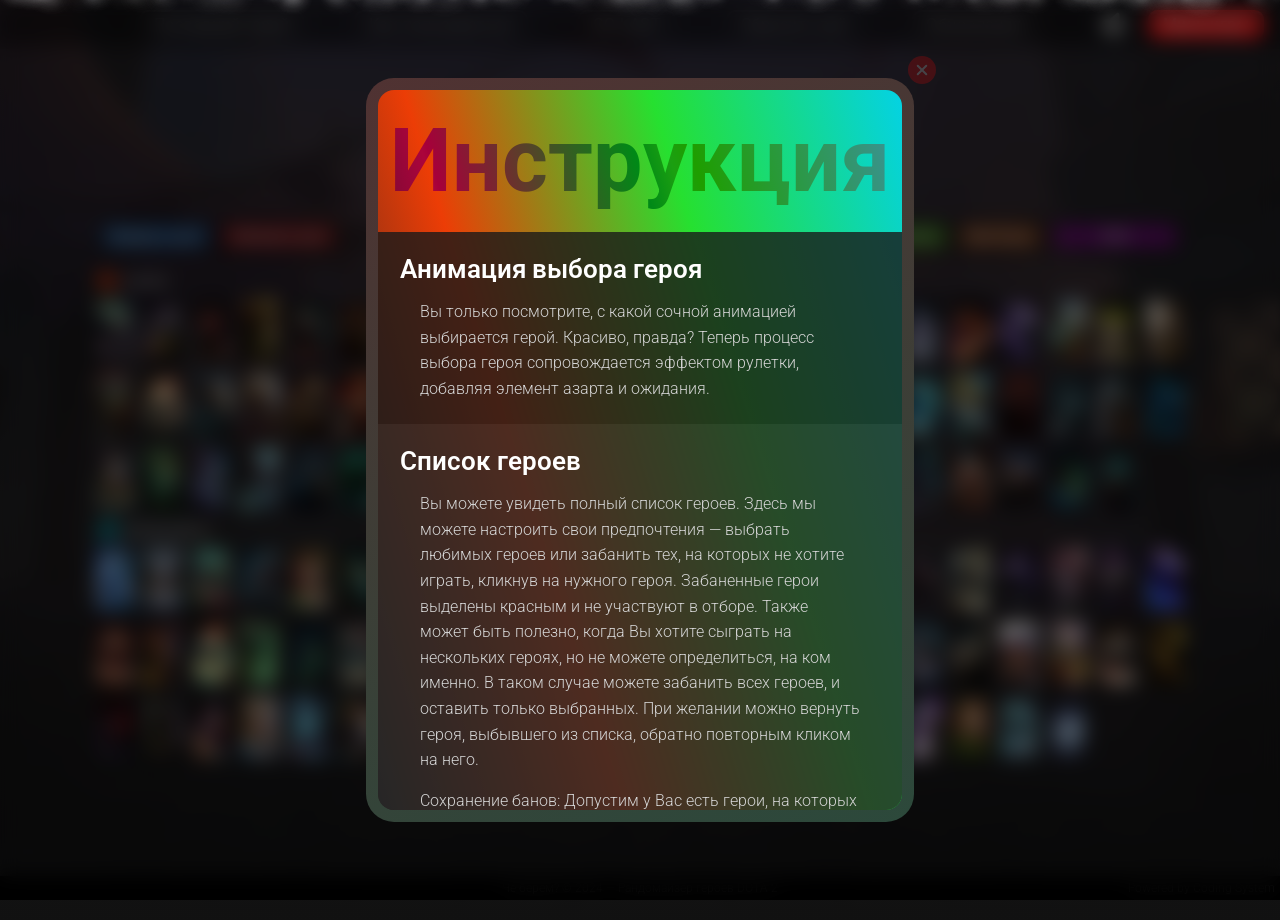
==== commit 5a2c45fe: "sdfgdыы" ====
--- a/index.html
+++ b/index.html
@@ -345,10 +345,15 @@
                   <li class="nav__item show-hero-button">Последний герой</li>
                   <li class="nav__item whats-new-button">Как пользоваться</li>
                   <li class="nav__item go-last-button">GO LAST</li>
-                  <li class="nav__item games">Мини-игры
+                  <li class="nav__item games">
+                     <span class="games__text">Мини-игры</span>
                      <ul class="games__list">
-                        <li class="games__item minigame-pairs-button">Pairs Game</li>
-                        <li class="games__item minigame-gang-button">Gank Band</li>
+                        <li class="games__item minigame-pairs-button">
+                           Pairs Game
+                        </li>
+                        <li class="games__item minigame-gang-button">
+                           Gank Band
+                        </li>
                      </ul>
                   </li>
                   <!-- <li class="nav__item minigame-pairs-button">
@@ -360,7 +365,7 @@
                   <li type="button" class="nav__item reset-button">
                      Сбросить всё
                   </li>
-                  <li class="nav__item update__button">Patch notes</li>
+                  <li class="nav__item update__button">Обновления</li>
 
                   <li class="song-changer">
                      <label class="container">
@@ -759,8 +764,23 @@
                <div class="update__content">
                   <div class="update__group">
                      <h4 class="update__date update__date-new">
-                        28 ноября 2024
+                        9 декабря 2024
                      </h4>
+                     <div class="update__item">
+                        <h3 class="update__title">
+                           Добавлена новай мини-игра.
+                        </h3>
+                        <p class="update__text">
+                           Gank band (ганк отряд) - мини-игра, где тебе
+                           предстоит сыграть за заботливого саппорта. Бустеры
+                           унизили твоих тиммейтов и хотят трахнуть твоего кора.
+                           Не дай им это сделать - подставь братское плечо и
+                           отрази атаки всех врагов.
+                        </p>
+                     </div>
+                  </div>
+                  <div class="update__group">
+                     <h4 class="update__date">28 ноября 2024</h4>
                      <div class="update__item">
                         <h3 class="update__title">Небольшие изменения.</h3>
                         <p class="update__text">
--- a/style/index.css
+++ b/style/index.css
@@ -3430,7 +3430,17 @@
 .games {
   position: absolute;
   right: 1em;
-  background: none;
+  background-image: linear-gradient(#e62c2c, #ff0000);
+  padding: 0 1em;
+}
+.games__text {
+  font-weight: 400;
+  font-family: "Roboto";
+  letter-spacing: 0.03em;
+  color: rgb(255, 255, 255);
+}
+.games__text:hover {
+  cursor: pointer;
 }
 .games:hover .games__list {
   opacity: 1;
@@ -3455,6 +3465,8 @@
   justify-content: center;
   transition: opacity 0.2s ease, visibility 0.2s ease; /* Плавное появление */
   z-index: -1; /* Чтобы меню не перекрывалось другими элементами */
+  border: rgba(255, 255, 255, 0.1) 0.15em solid;
+  box-shadow: 0 0 0.27em rgba(255, 255, 255, 0.5215686275);
 }
 .games__list:hover .games__list {
   opacity: 1;
@@ -4493,3903 +4505,3903 @@
   border: 0.2em solid rgb(217, 217, 255);
 }
 .snow:nth-child(1) {
-  opacity: 0.2857;
-  transform: translate(6.1477vw, -10px) scale(0.8216);
-  animation: fall-1 30s -27s linear infinite;
+  opacity: 0.4738;
+  transform: translate(92.7812vw, -10px) scale(0.1349);
+  animation: fall-1 21s -3s linear infinite;
 }
 @keyframes fall-1 {
-  70.15% {
-    transform: translate(11.7938vw, 70.15vh) scale(0.8216);
-  }
-  to {
-    transform: translate(8.97075vw, 100vh) scale(0.8216);
+  35.766% {
+    transform: translate(99.2814vw, 35.766vh) scale(0.1349);
+  }
+  to {
+    transform: translate(96.0313vw, 100vh) scale(0.1349);
   }
 }
 .snow:nth-child(2) {
-  opacity: 0.9066;
-  transform: translate(2.5089vw, -10px) scale(0.5731);
-  animation: fall-2 27s -9s linear infinite;
+  opacity: 0.9159;
+  transform: translate(58.1862vw, -10px) scale(0.1497);
+  animation: fall-2 25s -9s linear infinite;
 }
 @keyframes fall-2 {
-  78.193% {
-    transform: translate(2.9446vw, 78.193vh) scale(0.5731);
-  }
-  to {
-    transform: translate(2.72675vw, 100vh) scale(0.5731);
+  49.402% {
+    transform: translate(48.8708vw, 49.402vh) scale(0.1497);
+  }
+  to {
+    transform: translate(53.5285vw, 100vh) scale(0.1497);
   }
 }
 .snow:nth-child(3) {
-  opacity: 0.238;
-  transform: translate(30.5435vw, -10px) scale(0.4768);
-  animation: fall-3 20s -28s linear infinite;
+  opacity: 0.8456;
+  transform: translate(48.2733vw, -10px) scale(0.6175);
+  animation: fall-3 25s -8s linear infinite;
 }
 @keyframes fall-3 {
-  55.58% {
-    transform: translate(35.0873vw, 55.58vh) scale(0.4768);
-  }
-  to {
-    transform: translate(32.8154vw, 100vh) scale(0.4768);
+  37.561% {
+    transform: translate(53.1349vw, 37.561vh) scale(0.6175);
+  }
+  to {
+    transform: translate(50.7041vw, 100vh) scale(0.6175);
   }
 }
 .snow:nth-child(4) {
-  opacity: 0.6841;
-  transform: translate(71.6vw, -10px) scale(0.2668);
-  animation: fall-4 36s -18s linear infinite;
+  opacity: 0.8465;
+  transform: translate(43.6344vw, -10px) scale(0.3448);
+  animation: fall-4 33s -16s linear infinite;
 }
 @keyframes fall-4 {
-  62.443% {
-    transform: translate(72.8259vw, 62.443vh) scale(0.2668);
-  }
-  to {
-    transform: translate(72.21295vw, 100vh) scale(0.2668);
+  34.709% {
+    transform: translate(50.451vw, 34.709vh) scale(0.3448);
+  }
+  to {
+    transform: translate(47.0427vw, 100vh) scale(0.3448);
   }
 }
 .snow:nth-child(5) {
-  opacity: 0.6726;
-  transform: translate(94.2955vw, -10px) scale(0.4743);
-  animation: fall-5 22s -10s linear infinite;
+  opacity: 0.4586;
+  transform: translate(52.9148vw, -10px) scale(0.2619);
+  animation: fall-5 29s -28s linear infinite;
 }
 @keyframes fall-5 {
-  69.757% {
-    transform: translate(98.5086vw, 69.757vh) scale(0.4743);
-  }
-  to {
-    transform: translate(96.40205vw, 100vh) scale(0.4743);
+  65.247% {
+    transform: translate(51.4742vw, 65.247vh) scale(0.2619);
+  }
+  to {
+    transform: translate(52.1945vw, 100vh) scale(0.2619);
   }
 }
 .snow:nth-child(6) {
-  opacity: 0.0539;
-  transform: translate(79.8563vw, -10px) scale(0.697);
-  animation: fall-6 36s -5s linear infinite;
+  opacity: 0.7268;
+  transform: translate(0.6219vw, -10px) scale(0.6624);
+  animation: fall-6 22s -14s linear infinite;
 }
 @keyframes fall-6 {
-  57.545% {
-    transform: translate(72.8002vw, 57.545vh) scale(0.697);
-  }
-  to {
-    transform: translate(76.32825vw, 100vh) scale(0.697);
+  68.855% {
+    transform: translate(2.8075vw, 68.855vh) scale(0.6624);
+  }
+  to {
+    transform: translate(1.7147vw, 100vh) scale(0.6624);
   }
 }
 .snow:nth-child(7) {
-  opacity: 0.5345;
-  transform: translate(57.197vw, -10px) scale(0.9388);
-  animation: fall-7 40s -14s linear infinite;
+  opacity: 0.339;
+  transform: translate(39.2307vw, -10px) scale(0.0695);
+  animation: fall-7 29s -24s linear infinite;
 }
 @keyframes fall-7 {
-  53.612% {
-    transform: translate(50.5027vw, 53.612vh) scale(0.9388);
-  }
-  to {
-    transform: translate(53.84985vw, 100vh) scale(0.9388);
+  76.282% {
+    transform: translate(40.2569vw, 76.282vh) scale(0.0695);
+  }
+  to {
+    transform: translate(39.7438vw, 100vh) scale(0.0695);
   }
 }
 .snow:nth-child(8) {
-  opacity: 0.7777;
-  transform: translate(62.9601vw, -10px) scale(0.3974);
-  animation: fall-8 37s -9s linear infinite;
+  opacity: 0.7582;
+  transform: translate(67.3857vw, -10px) scale(0.9246);
+  animation: fall-8 34s -20s linear infinite;
 }
 @keyframes fall-8 {
-  55.599% {
-    transform: translate(58.4538vw, 55.599vh) scale(0.3974);
-  }
-  to {
-    transform: translate(60.70695vw, 100vh) scale(0.3974);
+  68.236% {
+    transform: translate(65.7806vw, 68.236vh) scale(0.9246);
+  }
+  to {
+    transform: translate(66.58315vw, 100vh) scale(0.9246);
   }
 }
 .snow:nth-child(9) {
-  opacity: 0.7891;
-  transform: translate(42.5015vw, -10px) scale(0.913);
-  animation: fall-9 30s -28s linear infinite;
+  opacity: 0.6405;
+  transform: translate(63.313vw, -10px) scale(0.9141);
+  animation: fall-9 33s -25s linear infinite;
 }
 @keyframes fall-9 {
-  44.922% {
-    transform: translate(45.1445vw, 44.922vh) scale(0.913);
-  }
-  to {
-    transform: translate(43.823vw, 100vh) scale(0.913);
+  43.577% {
+    transform: translate(61.9286vw, 43.577vh) scale(0.9141);
+  }
+  to {
+    transform: translate(62.6208vw, 100vh) scale(0.9141);
   }
 }
 .snow:nth-child(10) {
-  opacity: 0.172;
-  transform: translate(66.5583vw, -10px) scale(0.7719);
-  animation: fall-10 29s -10s linear infinite;
+  opacity: 0.5452;
+  transform: translate(24.3309vw, -10px) scale(0.0403);
+  animation: fall-10 24s -1s linear infinite;
 }
 @keyframes fall-10 {
-  34.179% {
-    transform: translate(65.0398vw, 34.179vh) scale(0.7719);
-  }
-  to {
-    transform: translate(65.79905vw, 100vh) scale(0.7719);
+  48.847% {
+    transform: translate(33.1028vw, 48.847vh) scale(0.0403);
+  }
+  to {
+    transform: translate(28.71685vw, 100vh) scale(0.0403);
   }
 }
 .snow:nth-child(11) {
-  opacity: 0.4314;
-  transform: translate(32.9078vw, -10px) scale(0.5479);
-  animation: fall-11 30s -9s linear infinite;
+  opacity: 0.3777;
+  transform: translate(90.6555vw, -10px) scale(0.0784);
+  animation: fall-11 25s -26s linear infinite;
 }
 @keyframes fall-11 {
-  42.471% {
-    transform: translate(25.9329vw, 42.471vh) scale(0.5479);
-  }
-  to {
-    transform: translate(29.42035vw, 100vh) scale(0.5479);
+  30.147% {
+    transform: translate(88.4732vw, 30.147vh) scale(0.0784);
+  }
+  to {
+    transform: translate(89.56435vw, 100vh) scale(0.0784);
   }
 }
 .snow:nth-child(12) {
-  opacity: 0.4339;
-  transform: translate(86.4319vw, -10px) scale(0.7562);
-  animation: fall-12 23s -22s linear infinite;
+  opacity: 0.2714;
+  transform: translate(77.2664vw, -10px) scale(0.5679);
+  animation: fall-12 29s -11s linear infinite;
 }
 @keyframes fall-12 {
-  68.914% {
-    transform: translate(89.697vw, 68.914vh) scale(0.7562);
-  }
-  to {
-    transform: translate(88.06445vw, 100vh) scale(0.7562);
+  44.044% {
+    transform: translate(74.6883vw, 44.044vh) scale(0.5679);
+  }
+  to {
+    transform: translate(75.97735vw, 100vh) scale(0.5679);
   }
 }
 .snow:nth-child(13) {
-  opacity: 0.1791;
-  transform: translate(92.5585vw, -10px) scale(0.8238);
-  animation: fall-13 32s -22s linear infinite;
+  opacity: 0.638;
+  transform: translate(43.1067vw, -10px) scale(0.4522);
+  animation: fall-13 39s -23s linear infinite;
 }
 @keyframes fall-13 {
-  36.167% {
-    transform: translate(85.1731vw, 36.167vh) scale(0.8238);
-  }
-  to {
-    transform: translate(88.8658vw, 100vh) scale(0.8238);
+  38.079% {
+    transform: translate(48.0359vw, 38.079vh) scale(0.4522);
+  }
+  to {
+    transform: translate(45.5713vw, 100vh) scale(0.4522);
   }
 }
 .snow:nth-child(14) {
-  opacity: 0.4721;
-  transform: translate(32.671vw, -10px) scale(0.2621);
-  animation: fall-14 30s -26s linear infinite;
+  opacity: 0.2773;
+  transform: translate(44.4626vw, -10px) scale(0.5838);
+  animation: fall-14 38s -8s linear infinite;
 }
 @keyframes fall-14 {
-  77.999% {
-    transform: translate(38.9445vw, 77.999vh) scale(0.2621);
-  }
-  to {
-    transform: translate(35.80775vw, 100vh) scale(0.2621);
+  64.903% {
+    transform: translate(46.2344vw, 64.903vh) scale(0.5838);
+  }
+  to {
+    transform: translate(45.3485vw, 100vh) scale(0.5838);
   }
 }
 .snow:nth-child(15) {
-  opacity: 0.9976;
-  transform: translate(7.3303vw, -10px) scale(0.4856);
-  animation: fall-15 39s -6s linear infinite;
+  opacity: 0.6846;
+  transform: translate(85.8002vw, -10px) scale(0.7428);
+  animation: fall-15 35s -12s linear infinite;
 }
 @keyframes fall-15 {
-  73.924% {
-    transform: translate(4.832vw, 73.924vh) scale(0.4856);
-  }
-  to {
-    transform: translate(6.08115vw, 100vh) scale(0.4856);
+  74.439% {
+    transform: translate(82.6568vw, 74.439vh) scale(0.7428);
+  }
+  to {
+    transform: translate(84.2285vw, 100vh) scale(0.7428);
   }
 }
 .snow:nth-child(16) {
-  opacity: 0.6888;
-  transform: translate(83.3176vw, -10px) scale(0.992);
-  animation: fall-16 32s -24s linear infinite;
+  opacity: 0.4106;
+  transform: translate(35.3884vw, -10px) scale(0.3639);
+  animation: fall-16 36s -21s linear infinite;
 }
 @keyframes fall-16 {
-  60.985% {
-    transform: translate(82.089vw, 60.985vh) scale(0.992);
-  }
-  to {
-    transform: translate(82.7033vw, 100vh) scale(0.992);
+  49.981% {
+    transform: translate(39.2072vw, 49.981vh) scale(0.3639);
+  }
+  to {
+    transform: translate(37.2978vw, 100vh) scale(0.3639);
   }
 }
 .snow:nth-child(17) {
-  opacity: 0.821;
-  transform: translate(27.9422vw, -10px) scale(0.1064);
-  animation: fall-17 32s -27s linear infinite;
+  opacity: 0.6993;
+  transform: translate(19.2487vw, -10px) scale(0.2854);
+  animation: fall-17 35s -1s linear infinite;
 }
 @keyframes fall-17 {
-  45.285% {
-    transform: translate(37.2446vw, 45.285vh) scale(0.1064);
-  }
-  to {
-    transform: translate(32.5934vw, 100vh) scale(0.1064);
+  47.59% {
+    transform: translate(25.416vw, 47.59vh) scale(0.2854);
+  }
+  to {
+    transform: translate(22.33235vw, 100vh) scale(0.2854);
   }
 }
 .snow:nth-child(18) {
-  opacity: 0.2525;
-  transform: translate(39.7313vw, -10px) scale(0.5598);
-  animation: fall-18 26s -29s linear infinite;
+  opacity: 0.8799;
+  transform: translate(83.8458vw, -10px) scale(0.3967);
+  animation: fall-18 22s -11s linear infinite;
 }
 @keyframes fall-18 {
-  50.486% {
-    transform: translate(41.864vw, 50.486vh) scale(0.5598);
-  }
-  to {
-    transform: translate(40.79765vw, 100vh) scale(0.5598);
+  73.107% {
+    transform: translate(90.4419vw, 73.107vh) scale(0.3967);
+  }
+  to {
+    transform: translate(87.14385vw, 100vh) scale(0.3967);
   }
 }
 .snow:nth-child(19) {
-  opacity: 0.5306;
-  transform: translate(68.4411vw, -10px) scale(0.0279);
-  animation: fall-19 20s -8s linear infinite;
+  opacity: 0.9565;
+  transform: translate(22.3767vw, -10px) scale(0.838);
+  animation: fall-19 37s -20s linear infinite;
 }
 @keyframes fall-19 {
-  69.071% {
-    transform: translate(59.9432vw, 69.071vh) scale(0.0279);
-  }
-  to {
-    transform: translate(64.19215vw, 100vh) scale(0.0279);
+  64.583% {
+    transform: translate(31.6497vw, 64.583vh) scale(0.838);
+  }
+  to {
+    transform: translate(27.0132vw, 100vh) scale(0.838);
   }
 }
 .snow:nth-child(20) {
-  opacity: 0.5727;
-  transform: translate(39.9968vw, -10px) scale(0.4797);
-  animation: fall-20 31s -8s linear infinite;
+  opacity: 0.56;
+  transform: translate(51.4029vw, -10px) scale(0.9324);
+  animation: fall-20 31s -19s linear infinite;
 }
 @keyframes fall-20 {
-  61.198% {
-    transform: translate(31.0736vw, 61.198vh) scale(0.4797);
-  }
-  to {
-    transform: translate(35.5352vw, 100vh) scale(0.4797);
+  55.836% {
+    transform: translate(58.7078vw, 55.836vh) scale(0.9324);
+  }
+  to {
+    transform: translate(55.05535vw, 100vh) scale(0.9324);
   }
 }
 .snow:nth-child(21) {
-  opacity: 0.9287;
-  transform: translate(22.2998vw, -10px) scale(0.6008);
-  animation: fall-21 30s -16s linear infinite;
+  opacity: 0.6394;
+  transform: translate(22.4039vw, -10px) scale(0.5553);
+  animation: fall-21 34s -29s linear infinite;
 }
 @keyframes fall-21 {
-  36.768% {
-    transform: translate(21.0865vw, 36.768vh) scale(0.6008);
-  }
-  to {
-    transform: translate(21.69315vw, 100vh) scale(0.6008);
+  68.382% {
+    transform: translate(17.9947vw, 68.382vh) scale(0.5553);
+  }
+  to {
+    transform: translate(20.1993vw, 100vh) scale(0.5553);
   }
 }
 .snow:nth-child(22) {
-  opacity: 0.6695;
-  transform: translate(43.1816vw, -10px) scale(0.039);
-  animation: fall-22 31s -5s linear infinite;
+  opacity: 0.7828;
+  transform: translate(26.8919vw, -10px) scale(0.1267);
+  animation: fall-22 26s -15s linear infinite;
 }
 @keyframes fall-22 {
-  32.86% {
-    transform: translate(38.5033vw, 32.86vh) scale(0.039);
-  }
-  to {
-    transform: translate(40.84245vw, 100vh) scale(0.039);
+  60.344% {
+    transform: translate(34.7408vw, 60.344vh) scale(0.1267);
+  }
+  to {
+    transform: translate(30.81635vw, 100vh) scale(0.1267);
   }
 }
 .snow:nth-child(23) {
-  opacity: 0.5883;
-  transform: translate(11.5378vw, -10px) scale(0.772);
-  animation: fall-23 22s -25s linear infinite;
+  opacity: 0.6938;
+  transform: translate(63.2409vw, -10px) scale(0.4181);
+  animation: fall-23 35s -15s linear infinite;
 }
 @keyframes fall-23 {
-  66.571% {
-    transform: translate(3.513vw, 66.571vh) scale(0.772);
-  }
-  to {
-    transform: translate(7.5254vw, 100vh) scale(0.772);
+  45.44% {
+    transform: translate(65.7558vw, 45.44vh) scale(0.4181);
+  }
+  to {
+    transform: translate(64.49835vw, 100vh) scale(0.4181);
   }
 }
 .snow:nth-child(24) {
-  opacity: 0.9164;
-  transform: translate(83.6301vw, -10px) scale(0.532);
-  animation: fall-24 26s -23s linear infinite;
+  opacity: 0.8184;
+  transform: translate(83.4209vw, -10px) scale(0.7405);
+  animation: fall-24 40s -26s linear infinite;
 }
 @keyframes fall-24 {
-  46.792% {
-    transform: translate(92.6257vw, 46.792vh) scale(0.532);
-  }
-  to {
-    transform: translate(88.1279vw, 100vh) scale(0.532);
+  49.502% {
+    transform: translate(79.6008vw, 49.502vh) scale(0.7405);
+  }
+  to {
+    transform: translate(81.51085vw, 100vh) scale(0.7405);
   }
 }
 .snow:nth-child(25) {
-  opacity: 0.9397;
-  transform: translate(93.1162vw, -10px) scale(0.9874);
-  animation: fall-25 31s -22s linear infinite;
+  opacity: 0.8309;
+  transform: translate(72.6284vw, -10px) scale(0.4757);
+  animation: fall-25 26s -10s linear infinite;
 }
 @keyframes fall-25 {
-  58.875% {
-    transform: translate(92.3179vw, 58.875vh) scale(0.9874);
-  }
-  to {
-    transform: translate(92.71705vw, 100vh) scale(0.9874);
+  75.658% {
+    transform: translate(78.4146vw, 75.658vh) scale(0.4757);
+  }
+  to {
+    transform: translate(75.5215vw, 100vh) scale(0.4757);
   }
 }
 .snow:nth-child(26) {
-  opacity: 0.8945;
-  transform: translate(70.5097vw, -10px) scale(0.2262);
-  animation: fall-26 28s -19s linear infinite;
+  opacity: 0.9653;
+  transform: translate(29.7767vw, -10px) scale(0.0153);
+  animation: fall-26 32s -4s linear infinite;
 }
 @keyframes fall-26 {
-  68.189% {
-    transform: translate(68.702vw, 68.189vh) scale(0.2262);
-  }
-  to {
-    transform: translate(69.60585vw, 100vh) scale(0.2262);
+  62.013% {
+    transform: translate(21.8666vw, 62.013vh) scale(0.0153);
+  }
+  to {
+    transform: translate(25.82165vw, 100vh) scale(0.0153);
   }
 }
 .snow:nth-child(27) {
-  opacity: 0.8613;
-  transform: translate(8.7682vw, -10px) scale(0.7953);
-  animation: fall-27 23s -20s linear infinite;
+  opacity: 0.7972;
+  transform: translate(40.8717vw, -10px) scale(0.3181);
+  animation: fall-27 30s -17s linear infinite;
 }
 @keyframes fall-27 {
-  71.002% {
-    transform: translate(6.6655vw, 71.002vh) scale(0.7953);
-  }
-  to {
-    transform: translate(7.71685vw, 100vh) scale(0.7953);
+  36.479% {
+    transform: translate(47.495vw, 36.479vh) scale(0.3181);
+  }
+  to {
+    transform: translate(44.18335vw, 100vh) scale(0.3181);
   }
 }
 .snow:nth-child(28) {
-  opacity: 0.4024;
-  transform: translate(60.5254vw, -10px) scale(0.2735);
-  animation: fall-28 38s -9s linear infinite;
+  opacity: 0.1153;
+  transform: translate(24.6964vw, -10px) scale(0.3007);
+  animation: fall-28 26s -19s linear infinite;
 }
 @keyframes fall-28 {
-  67.4% {
-    transform: translate(65.7364vw, 67.4vh) scale(0.2735);
-  }
-  to {
-    transform: translate(63.1309vw, 100vh) scale(0.2735);
+  52.144% {
+    transform: translate(23.064vw, 52.144vh) scale(0.3007);
+  }
+  to {
+    transform: translate(23.8802vw, 100vh) scale(0.3007);
   }
 }
 .snow:nth-child(29) {
-  opacity: 0.1181;
-  transform: translate(72.5989vw, -10px) scale(0.7575);
-  animation: fall-29 28s -13s linear infinite;
+  opacity: 0.2258;
+  transform: translate(72.6484vw, -10px) scale(0.0699);
+  animation: fall-29 31s -2s linear infinite;
 }
 @keyframes fall-29 {
-  77.695% {
-    transform: translate(66.122vw, 77.695vh) scale(0.7575);
-  }
-  to {
-    transform: translate(69.36045vw, 100vh) scale(0.7575);
+  43.171% {
+    transform: translate(68.1669vw, 43.171vh) scale(0.0699);
+  }
+  to {
+    transform: translate(70.40765vw, 100vh) scale(0.0699);
   }
 }
 .snow:nth-child(30) {
-  opacity: 0.6675;
-  transform: translate(99.2829vw, -10px) scale(0.2878);
-  animation: fall-30 26s -19s linear infinite;
+  opacity: 0.8335;
+  transform: translate(80.5858vw, -10px) scale(0.2152);
+  animation: fall-30 36s -16s linear infinite;
 }
 @keyframes fall-30 {
-  62.073% {
-    transform: translate(106.3866vw, 62.073vh) scale(0.2878);
-  }
-  to {
-    transform: translate(102.83475vw, 100vh) scale(0.2878);
+  69.067% {
+    transform: translate(70.8933vw, 69.067vh) scale(0.2152);
+  }
+  to {
+    transform: translate(75.73955vw, 100vh) scale(0.2152);
   }
 }
 .snow:nth-child(31) {
-  opacity: 0.9116;
-  transform: translate(66.3531vw, -10px) scale(0.8201);
-  animation: fall-31 40s -2s linear infinite;
+  opacity: 0.0536;
+  transform: translate(82.3784vw, -10px) scale(0.7422);
+  animation: fall-31 31s -25s linear infinite;
 }
 @keyframes fall-31 {
-  70.22% {
-    transform: translate(58.7299vw, 70.22vh) scale(0.8201);
-  }
-  to {
-    transform: translate(62.5415vw, 100vh) scale(0.8201);
+  35.957% {
+    transform: translate(84.3084vw, 35.957vh) scale(0.7422);
+  }
+  to {
+    transform: translate(83.3434vw, 100vh) scale(0.7422);
   }
 }
 .snow:nth-child(32) {
-  opacity: 0.1161;
-  transform: translate(15.0637vw, -10px) scale(0.4097);
-  animation: fall-32 22s -26s linear infinite;
+  opacity: 0.3282;
+  transform: translate(94.8442vw, -10px) scale(0.9558);
+  animation: fall-32 39s -17s linear infinite;
 }
 @keyframes fall-32 {
-  67.781% {
-    transform: translate(11.4361vw, 67.781vh) scale(0.4097);
-  }
-  to {
-    transform: translate(13.2499vw, 100vh) scale(0.4097);
+  51.516% {
+    transform: translate(85.7848vw, 51.516vh) scale(0.9558);
+  }
+  to {
+    transform: translate(90.3145vw, 100vh) scale(0.9558);
   }
 }
 .snow:nth-child(33) {
-  opacity: 0.3304;
-  transform: translate(78.6865vw, -10px) scale(0.9666);
-  animation: fall-33 21s -20s linear infinite;
+  opacity: 0.888;
+  transform: translate(7.0198vw, -10px) scale(0.6913);
+  animation: fall-33 28s -3s linear infinite;
 }
 @keyframes fall-33 {
-  32.074% {
-    transform: translate(71.1622vw, 32.074vh) scale(0.9666);
-  }
-  to {
-    transform: translate(74.92435vw, 100vh) scale(0.9666);
+  66.342% {
+    transform: translate(12.1904vw, 66.342vh) scale(0.6913);
+  }
+  to {
+    transform: translate(9.6051vw, 100vh) scale(0.6913);
   }
 }
 .snow:nth-child(34) {
-  opacity: 0.7384;
-  transform: translate(63.4864vw, -10px) scale(0.1798);
-  animation: fall-34 21s -4s linear infinite;
+  opacity: 0.7097;
+  transform: translate(75.3176vw, -10px) scale(0.0181);
+  animation: fall-34 24s -27s linear infinite;
 }
 @keyframes fall-34 {
-  70.618% {
-    transform: translate(56.7011vw, 70.618vh) scale(0.1798);
-  }
-  to {
-    transform: translate(60.09375vw, 100vh) scale(0.1798);
+  67.108% {
+    transform: translate(66.0777vw, 67.108vh) scale(0.0181);
+  }
+  to {
+    transform: translate(70.69765vw, 100vh) scale(0.0181);
   }
 }
 .snow:nth-child(35) {
-  opacity: 0.8837;
-  transform: translate(31.4256vw, -10px) scale(0.4839);
-  animation: fall-35 20s -6s linear infinite;
+  opacity: 0.3595;
+  transform: translate(53.5206vw, -10px) scale(0.5327);
+  animation: fall-35 27s -20s linear infinite;
 }
 @keyframes fall-35 {
-  55.822% {
-    transform: translate(40.6145vw, 55.822vh) scale(0.4839);
-  }
-  to {
-    transform: translate(36.02005vw, 100vh) scale(0.4839);
+  46.843% {
+    transform: translate(48.0324vw, 46.843vh) scale(0.5327);
+  }
+  to {
+    transform: translate(50.7765vw, 100vh) scale(0.5327);
   }
 }
 .snow:nth-child(36) {
-  opacity: 0.5062;
-  transform: translate(64.1089vw, -10px) scale(0.8182);
-  animation: fall-36 29s -13s linear infinite;
+  opacity: 0.3954;
+  transform: translate(5.9386vw, -10px) scale(0.9423);
+  animation: fall-36 22s -24s linear infinite;
 }
 @keyframes fall-36 {
-  74.41% {
-    transform: translate(68.26vw, 74.41vh) scale(0.8182);
-  }
-  to {
-    transform: translate(66.18445vw, 100vh) scale(0.8182);
+  47.344% {
+    transform: translate(14.9082vw, 47.344vh) scale(0.9423);
+  }
+  to {
+    transform: translate(10.4234vw, 100vh) scale(0.9423);
   }
 }
 .snow:nth-child(37) {
-  opacity: 0.4652;
-  transform: translate(26.7878vw, -10px) scale(0.5122);
-  animation: fall-37 36s -22s linear infinite;
+  opacity: 0.2754;
+  transform: translate(93.5013vw, -10px) scale(0.2482);
+  animation: fall-37 36s -23s linear infinite;
 }
 @keyframes fall-37 {
-  57.528% {
-    transform: translate(30.3253vw, 57.528vh) scale(0.5122);
-  }
-  to {
-    transform: translate(28.55655vw, 100vh) scale(0.5122);
+  50.994% {
+    transform: translate(91.0374vw, 50.994vh) scale(0.2482);
+  }
+  to {
+    transform: translate(92.26935vw, 100vh) scale(0.2482);
   }
 }
 .snow:nth-child(38) {
-  opacity: 0.3623;
-  transform: translate(31.29vw, -10px) scale(0.2454);
-  animation: fall-38 34s -29s linear infinite;
+  opacity: 0.4582;
+  transform: translate(67.3423vw, -10px) scale(0.5559);
+  animation: fall-38 40s -27s linear infinite;
 }
 @keyframes fall-38 {
-  69.671% {
-    transform: translate(32.9482vw, 69.671vh) scale(0.2454);
-  }
-  to {
-    transform: translate(32.1191vw, 100vh) scale(0.2454);
+  74.135% {
+    transform: translate(67.157vw, 74.135vh) scale(0.5559);
+  }
+  to {
+    transform: translate(67.24965vw, 100vh) scale(0.5559);
   }
 }
 .snow:nth-child(39) {
-  opacity: 0.1508;
-  transform: translate(38.3477vw, -10px) scale(0.3738);
-  animation: fall-39 22s -3s linear infinite;
+  opacity: 0.9151;
+  transform: translate(77.0423vw, -10px) scale(0.0897);
+  animation: fall-39 27s -20s linear infinite;
 }
 @keyframes fall-39 {
-  57.202% {
-    transform: translate(32.6127vw, 57.202vh) scale(0.3738);
-  }
-  to {
-    transform: translate(35.4802vw, 100vh) scale(0.3738);
+  40.904% {
+    transform: translate(79.0319vw, 40.904vh) scale(0.0897);
+  }
+  to {
+    transform: translate(78.0371vw, 100vh) scale(0.0897);
   }
 }
 .snow:nth-child(40) {
-  opacity: 0.0074;
-  transform: translate(5.4276vw, -10px) scale(0.8419);
-  animation: fall-40 34s -20s linear infinite;
+  opacity: 0.7854;
+  transform: translate(3.6607vw, -10px) scale(0.8961);
+  animation: fall-40 22s -21s linear infinite;
 }
 @keyframes fall-40 {
-  56.399% {
-    transform: translate(8.2222vw, 56.399vh) scale(0.8419);
-  }
-  to {
-    transform: translate(6.8249vw, 100vh) scale(0.8419);
+  44.709% {
+    transform: translate(10.7695vw, 44.709vh) scale(0.8961);
+  }
+  to {
+    transform: translate(7.2151vw, 100vh) scale(0.8961);
   }
 }
 .snow:nth-child(41) {
-  opacity: 0.8261;
-  transform: translate(39.2591vw, -10px) scale(0.9709);
-  animation: fall-41 32s -20s linear infinite;
+  opacity: 0.6663;
+  transform: translate(28.5103vw, -10px) scale(0.7108);
+  animation: fall-41 27s -5s linear infinite;
 }
 @keyframes fall-41 {
-  45.927% {
-    transform: translate(38.7961vw, 45.927vh) scale(0.9709);
-  }
-  to {
-    transform: translate(39.0276vw, 100vh) scale(0.9709);
+  61.446% {
+    transform: translate(36.1919vw, 61.446vh) scale(0.7108);
+  }
+  to {
+    transform: translate(32.3511vw, 100vh) scale(0.7108);
   }
 }
 .snow:nth-child(42) {
-  opacity: 0.2002;
-  transform: translate(67.7699vw, -10px) scale(0.6867);
-  animation: fall-42 37s -21s linear infinite;
+  opacity: 0.6397;
+  transform: translate(74.1094vw, -10px) scale(0.1147);
+  animation: fall-42 32s -21s linear infinite;
 }
 @keyframes fall-42 {
-  77.868% {
-    transform: translate(61.1827vw, 77.868vh) scale(0.6867);
-  }
-  to {
-    transform: translate(64.4763vw, 100vh) scale(0.6867);
+  66.823% {
+    transform: translate(75.0243vw, 66.823vh) scale(0.1147);
+  }
+  to {
+    transform: translate(74.56685vw, 100vh) scale(0.1147);
   }
 }
 .snow:nth-child(43) {
-  opacity: 0.5353;
-  transform: translate(89.4699vw, -10px) scale(0.7969);
-  animation: fall-43 36s -13s linear infinite;
+  opacity: 0.5547;
+  transform: translate(59.9256vw, -10px) scale(0.605);
+  animation: fall-43 27s -23s linear infinite;
 }
 @keyframes fall-43 {
-  79.838% {
-    transform: translate(92.6986vw, 79.838vh) scale(0.7969);
-  }
-  to {
-    transform: translate(91.08425vw, 100vh) scale(0.7969);
+  33.744% {
+    transform: translate(55.2872vw, 33.744vh) scale(0.605);
+  }
+  to {
+    transform: translate(57.6064vw, 100vh) scale(0.605);
   }
 }
 .snow:nth-child(44) {
-  opacity: 0.45;
-  transform: translate(70.2187vw, -10px) scale(0.9883);
-  animation: fall-44 29s -16s linear infinite;
+  opacity: 0.9321;
+  transform: translate(78.3389vw, -10px) scale(0.8246);
+  animation: fall-44 37s -7s linear infinite;
 }
 @keyframes fall-44 {
-  64.158% {
-    transform: translate(61.9057vw, 64.158vh) scale(0.9883);
-  }
-  to {
-    transform: translate(66.0622vw, 100vh) scale(0.9883);
+  72.203% {
+    transform: translate(78.2614vw, 72.203vh) scale(0.8246);
+  }
+  to {
+    transform: translate(78.30015vw, 100vh) scale(0.8246);
   }
 }
 .snow:nth-child(45) {
-  opacity: 0.7478;
-  transform: translate(64.1785vw, -10px) scale(0.0899);
-  animation: fall-45 23s -29s linear infinite;
+  opacity: 0.8436;
+  transform: translate(54.3546vw, -10px) scale(0.2746);
+  animation: fall-45 30s -18s linear infinite;
 }
 @keyframes fall-45 {
-  75.611% {
-    transform: translate(64.4265vw, 75.611vh) scale(0.0899);
-  }
-  to {
-    transform: translate(64.3025vw, 100vh) scale(0.0899);
+  52.951% {
+    transform: translate(58.0437vw, 52.951vh) scale(0.2746);
+  }
+  to {
+    transform: translate(56.19915vw, 100vh) scale(0.2746);
   }
 }
 .snow:nth-child(46) {
-  opacity: 0.3413;
-  transform: translate(12.8434vw, -10px) scale(0.5923);
-  animation: fall-46 40s -2s linear infinite;
+  opacity: 0.8912;
+  transform: translate(89.8288vw, -10px) scale(0.2353);
+  animation: fall-46 39s -8s linear infinite;
 }
 @keyframes fall-46 {
-  63.947% {
-    transform: translate(19.8567vw, 63.947vh) scale(0.5923);
-  }
-  to {
-    transform: translate(16.35005vw, 100vh) scale(0.5923);
+  62.192% {
+    transform: translate(96.2004vw, 62.192vh) scale(0.2353);
+  }
+  to {
+    transform: translate(93.0146vw, 100vh) scale(0.2353);
   }
 }
 .snow:nth-child(47) {
-  opacity: 0.3171;
-  transform: translate(4.6184vw, -10px) scale(0.1779);
-  animation: fall-47 23s -15s linear infinite;
+  opacity: 0.4273;
+  transform: translate(92.0744vw, -10px) scale(0.0192);
+  animation: fall-47 22s -19s linear infinite;
 }
 @keyframes fall-47 {
-  67.393% {
-    transform: translate(6.0765vw, 67.393vh) scale(0.1779);
-  }
-  to {
-    transform: translate(5.34745vw, 100vh) scale(0.1779);
+  61.685% {
+    transform: translate(90.8994vw, 61.685vh) scale(0.0192);
+  }
+  to {
+    transform: translate(91.4869vw, 100vh) scale(0.0192);
   }
 }
 .snow:nth-child(48) {
-  opacity: 0.2784;
-  transform: translate(61.0921vw, -10px) scale(0.4322);
-  animation: fall-48 35s -20s linear infinite;
+  opacity: 0.6487;
+  transform: translate(91.9649vw, -10px) scale(0.8041);
+  animation: fall-48 24s -24s linear infinite;
 }
 @keyframes fall-48 {
-  32.056% {
-    transform: translate(65.6097vw, 32.056vh) scale(0.4322);
-  }
-  to {
-    transform: translate(63.3509vw, 100vh) scale(0.4322);
+  65.089% {
+    transform: translate(93.8616vw, 65.089vh) scale(0.8041);
+  }
+  to {
+    transform: translate(92.91325vw, 100vh) scale(0.8041);
   }
 }
 .snow:nth-child(49) {
-  opacity: 0.3011;
-  transform: translate(86.3062vw, -10px) scale(0.6945);
-  animation: fall-49 39s -22s linear infinite;
+  opacity: 0.788;
+  transform: translate(47.1151vw, -10px) scale(0.766);
+  animation: fall-49 37s -8s linear infinite;
 }
 @keyframes fall-49 {
-  33.999% {
-    transform: translate(79.458vw, 33.999vh) scale(0.6945);
-  }
-  to {
-    transform: translate(82.8821vw, 100vh) scale(0.6945);
+  57.032% {
+    transform: translate(55.0591vw, 57.032vh) scale(0.766);
+  }
+  to {
+    transform: translate(51.0871vw, 100vh) scale(0.766);
   }
 }
 .snow:nth-child(50) {
-  opacity: 0.5252;
-  transform: translate(63.7737vw, -10px) scale(0.3789);
-  animation: fall-50 32s -9s linear infinite;
+  opacity: 0.178;
+  transform: translate(37.3567vw, -10px) scale(0.416);
+  animation: fall-50 33s -7s linear infinite;
 }
 @keyframes fall-50 {
-  67.266% {
-    transform: translate(59.1593vw, 67.266vh) scale(0.3789);
-  }
-  to {
-    transform: translate(61.4665vw, 100vh) scale(0.3789);
+  70.459% {
+    transform: translate(39.3343vw, 70.459vh) scale(0.416);
+  }
+  to {
+    transform: translate(38.3455vw, 100vh) scale(0.416);
   }
 }
 .snow:nth-child(51) {
-  opacity: 0.2685;
-  transform: translate(80.0298vw, -10px) scale(0.9239);
-  animation: fall-51 24s -10s linear infinite;
+  opacity: 0.6654;
+  transform: translate(88.2589vw, -10px) scale(0.6631);
+  animation: fall-51 34s -24s linear infinite;
 }
 @keyframes fall-51 {
-  48.611% {
-    transform: translate(81.9678vw, 48.611vh) scale(0.9239);
-  }
-  to {
-    transform: translate(80.9988vw, 100vh) scale(0.9239);
+  39.713% {
+    transform: translate(91.8301vw, 39.713vh) scale(0.6631);
+  }
+  to {
+    transform: translate(90.0445vw, 100vh) scale(0.6631);
   }
 }
 .snow:nth-child(52) {
-  opacity: 0.2923;
-  transform: translate(6.5924vw, -10px) scale(0.2966);
-  animation: fall-52 20s -3s linear infinite;
+  opacity: 0.1688;
+  transform: translate(84.8366vw, -10px) scale(0.4407);
+  animation: fall-52 28s -16s linear infinite;
 }
 @keyframes fall-52 {
-  48.304% {
-    transform: translate(5.3476vw, 48.304vh) scale(0.2966);
-  }
-  to {
-    transform: translate(5.97vw, 100vh) scale(0.2966);
+  36.576% {
+    transform: translate(83.6545vw, 36.576vh) scale(0.4407);
+  }
+  to {
+    transform: translate(84.24555vw, 100vh) scale(0.4407);
   }
 }
 .snow:nth-child(53) {
-  opacity: 0.2684;
-  transform: translate(85.3816vw, -10px) scale(0.4958);
-  animation: fall-53 25s -30s linear infinite;
+  opacity: 0.5439;
+  transform: translate(66.7501vw, -10px) scale(0.4514);
+  animation: fall-53 26s -3s linear infinite;
 }
 @keyframes fall-53 {
-  71.971% {
-    transform: translate(86.5545vw, 71.971vh) scale(0.4958);
-  }
-  to {
-    transform: translate(85.96805vw, 100vh) scale(0.4958);
+  64.009% {
+    transform: translate(61.8269vw, 64.009vh) scale(0.4514);
+  }
+  to {
+    transform: translate(64.2885vw, 100vh) scale(0.4514);
   }
 }
 .snow:nth-child(54) {
-  opacity: 0.7311;
-  transform: translate(96.2081vw, -10px) scale(0.5625);
-  animation: fall-54 30s -22s linear infinite;
+  opacity: 0.2332;
+  transform: translate(83.8032vw, -10px) scale(0.3133);
+  animation: fall-54 30s -17s linear infinite;
 }
 @keyframes fall-54 {
-  36.639% {
-    transform: translate(92.3325vw, 36.639vh) scale(0.5625);
-  }
-  to {
-    transform: translate(94.2703vw, 100vh) scale(0.5625);
+  61.697% {
+    transform: translate(80.7929vw, 61.697vh) scale(0.3133);
+  }
+  to {
+    transform: translate(82.29805vw, 100vh) scale(0.3133);
   }
 }
 .snow:nth-child(55) {
-  opacity: 0.6761;
-  transform: translate(63.0387vw, -10px) scale(0.8051);
-  animation: fall-55 40s -22s linear infinite;
+  opacity: 0.021;
+  transform: translate(91.9357vw, -10px) scale(0.6376);
+  animation: fall-55 28s -11s linear infinite;
 }
 @keyframes fall-55 {
-  52.286% {
-    transform: translate(56.4334vw, 52.286vh) scale(0.8051);
-  }
-  to {
-    transform: translate(59.73605vw, 100vh) scale(0.8051);
+  31.523% {
+    transform: translate(96.3213vw, 31.523vh) scale(0.6376);
+  }
+  to {
+    transform: translate(94.1285vw, 100vh) scale(0.6376);
   }
 }
 .snow:nth-child(56) {
-  opacity: 0.4108;
-  transform: translate(54.0575vw, -10px) scale(0.7717);
-  animation: fall-56 35s -20s linear infinite;
+  opacity: 0.348;
+  transform: translate(0.0159vw, -10px) scale(0.3473);
+  animation: fall-56 36s -19s linear infinite;
 }
 @keyframes fall-56 {
-  57.192% {
-    transform: translate(55.2316vw, 57.192vh) scale(0.7717);
-  }
-  to {
-    transform: translate(54.64455vw, 100vh) scale(0.7717);
+  60.658% {
+    transform: translate(-0.4668vw, 60.658vh) scale(0.3473);
+  }
+  to {
+    transform: translate(-0.22545vw, 100vh) scale(0.3473);
   }
 }
 .snow:nth-child(57) {
-  opacity: 0.7251;
-  transform: translate(6.5094vw, -10px) scale(0.0657);
-  animation: fall-57 23s -14s linear infinite;
+  opacity: 0.8495;
+  transform: translate(78.7678vw, -10px) scale(0.6299);
+  animation: fall-57 30s -2s linear infinite;
 }
 @keyframes fall-57 {
-  79.023% {
-    transform: translate(-3.3494vw, 79.023vh) scale(0.0657);
-  }
-  to {
-    transform: translate(1.58vw, 100vh) scale(0.0657);
+  53.196% {
+    transform: translate(69.6884vw, 53.196vh) scale(0.6299);
+  }
+  to {
+    transform: translate(74.2281vw, 100vh) scale(0.6299);
   }
 }
 .snow:nth-child(58) {
-  opacity: 0.1719;
-  transform: translate(37.9422vw, -10px) scale(0.9236);
-  animation: fall-58 26s -11s linear infinite;
+  opacity: 0.7761;
+  transform: translate(85.1101vw, -10px) scale(0.6829);
+  animation: fall-58 31s -21s linear infinite;
 }
 @keyframes fall-58 {
-  56.276% {
-    transform: translate(41.4132vw, 56.276vh) scale(0.9236);
-  }
-  to {
-    transform: translate(39.6777vw, 100vh) scale(0.9236);
+  49.658% {
+    transform: translate(94.7929vw, 49.658vh) scale(0.6829);
+  }
+  to {
+    transform: translate(89.9515vw, 100vh) scale(0.6829);
   }
 }
 .snow:nth-child(59) {
-  opacity: 0.6119;
-  transform: translate(36.66vw, -10px) scale(0.1238);
-  animation: fall-59 32s -12s linear infinite;
+  opacity: 0.5053;
+  transform: translate(45.722vw, -10px) scale(0.2956);
+  animation: fall-59 35s -30s linear infinite;
 }
 @keyframes fall-59 {
-  63.168% {
-    transform: translate(38.9624vw, 63.168vh) scale(0.1238);
-  }
-  to {
-    transform: translate(37.8112vw, 100vh) scale(0.1238);
+  76.008% {
+    transform: translate(43.5246vw, 76.008vh) scale(0.2956);
+  }
+  to {
+    transform: translate(44.6233vw, 100vh) scale(0.2956);
   }
 }
 .snow:nth-child(60) {
-  opacity: 0.1335;
-  transform: translate(35.3292vw, -10px) scale(0.1825);
-  animation: fall-60 39s -10s linear infinite;
+  opacity: 0.3577;
+  transform: translate(43.4945vw, -10px) scale(0.1891);
+  animation: fall-60 32s -16s linear infinite;
 }
 @keyframes fall-60 {
-  60.945% {
-    transform: translate(29.6795vw, 60.945vh) scale(0.1825);
-  }
-  to {
-    transform: translate(32.50435vw, 100vh) scale(0.1825);
+  43.28% {
+    transform: translate(35.6804vw, 43.28vh) scale(0.1891);
+  }
+  to {
+    transform: translate(39.58745vw, 100vh) scale(0.1891);
   }
 }
 .snow:nth-child(61) {
-  opacity: 0.5092;
-  transform: translate(47.1407vw, -10px) scale(0.8358);
-  animation: fall-61 36s -21s linear infinite;
+  opacity: 0.9661;
+  transform: translate(36.8252vw, -10px) scale(0.642);
+  animation: fall-61 35s -27s linear infinite;
 }
 @keyframes fall-61 {
-  61.348% {
-    transform: translate(38.3755vw, 61.348vh) scale(0.8358);
-  }
-  to {
-    transform: translate(42.7581vw, 100vh) scale(0.8358);
+  53.514% {
+    transform: translate(36.2115vw, 53.514vh) scale(0.642);
+  }
+  to {
+    transform: translate(36.51835vw, 100vh) scale(0.642);
   }
 }
 .snow:nth-child(62) {
-  opacity: 0.3519;
-  transform: translate(62.652vw, -10px) scale(0.4086);
-  animation: fall-62 29s -12s linear infinite;
+  opacity: 0.0108;
+  transform: translate(85.3545vw, -10px) scale(0.0424);
+  animation: fall-62 20s -29s linear infinite;
 }
 @keyframes fall-62 {
-  70.176% {
-    transform: translate(54.2287vw, 70.176vh) scale(0.4086);
-  }
-  to {
-    transform: translate(58.44035vw, 100vh) scale(0.4086);
+  63.427% {
+    transform: translate(91.052vw, 63.427vh) scale(0.0424);
+  }
+  to {
+    transform: translate(88.20325vw, 100vh) scale(0.0424);
   }
 }
 .snow:nth-child(63) {
-  opacity: 0.3258;
-  transform: translate(1.1715vw, -10px) scale(0.64);
-  animation: fall-63 25s -30s linear infinite;
+  opacity: 0.1788;
+  transform: translate(2.4498vw, -10px) scale(0.0903);
+  animation: fall-63 37s -24s linear infinite;
 }
 @keyframes fall-63 {
-  70.888% {
-    transform: translate(8.1702vw, 70.888vh) scale(0.64);
-  }
-  to {
-    transform: translate(4.67085vw, 100vh) scale(0.64);
+  43.324% {
+    transform: translate(5.2423vw, 43.324vh) scale(0.0903);
+  }
+  to {
+    transform: translate(3.84605vw, 100vh) scale(0.0903);
   }
 }
 .snow:nth-child(64) {
-  opacity: 0.5817;
-  transform: translate(70.6468vw, -10px) scale(0.2485);
-  animation: fall-64 23s -27s linear infinite;
+  opacity: 0.3942;
+  transform: translate(12.5503vw, -10px) scale(0.8975);
+  animation: fall-64 26s -8s linear infinite;
 }
 @keyframes fall-64 {
-  36.297% {
-    transform: translate(75.4606vw, 36.297vh) scale(0.2485);
-  }
-  to {
-    transform: translate(73.0537vw, 100vh) scale(0.2485);
+  55.73% {
+    transform: translate(21.7048vw, 55.73vh) scale(0.8975);
+  }
+  to {
+    transform: translate(17.12755vw, 100vh) scale(0.8975);
   }
 }
 .snow:nth-child(65) {
-  opacity: 0.6692;
-  transform: translate(12.5284vw, -10px) scale(0.1853);
-  animation: fall-65 30s -3s linear infinite;
+  opacity: 0.7343;
+  transform: translate(63.5104vw, -10px) scale(0.7591);
+  animation: fall-65 21s -8s linear infinite;
 }
 @keyframes fall-65 {
-  37.46% {
-    transform: translate(5.0119vw, 37.46vh) scale(0.1853);
-  }
-  to {
-    transform: translate(8.77015vw, 100vh) scale(0.1853);
+  52.034% {
+    transform: translate(60.1765vw, 52.034vh) scale(0.7591);
+  }
+  to {
+    transform: translate(61.84345vw, 100vh) scale(0.7591);
   }
 }
 .snow:nth-child(66) {
-  opacity: 0.8295;
-  transform: translate(71.9272vw, -10px) scale(0.5524);
-  animation: fall-66 30s -26s linear infinite;
+  opacity: 0.6051;
+  transform: translate(1.055vw, -10px) scale(0.0109);
+  animation: fall-66 20s -15s linear infinite;
 }
 @keyframes fall-66 {
-  32.073% {
-    transform: translate(62.247vw, 32.073vh) scale(0.5524);
-  }
-  to {
-    transform: translate(67.0871vw, 100vh) scale(0.5524);
+  41.057% {
+    transform: translate(0.641vw, 41.057vh) scale(0.0109);
+  }
+  to {
+    transform: translate(0.848vw, 100vh) scale(0.0109);
   }
 }
 .snow:nth-child(67) {
-  opacity: 0.542;
-  transform: translate(29.4004vw, -10px) scale(0.5235);
-  animation: fall-67 20s -3s linear infinite;
+  opacity: 0.5972;
+  transform: translate(80.7487vw, -10px) scale(0.1453);
+  animation: fall-67 25s -11s linear infinite;
 }
 @keyframes fall-67 {
-  72.911% {
-    transform: translate(38.1544vw, 72.911vh) scale(0.5235);
-  }
-  to {
-    transform: translate(33.7774vw, 100vh) scale(0.5235);
+  66.25% {
+    transform: translate(73.8467vw, 66.25vh) scale(0.1453);
+  }
+  to {
+    transform: translate(77.2977vw, 100vh) scale(0.1453);
   }
 }
 .snow:nth-child(68) {
-  opacity: 0.3073;
-  transform: translate(35.9864vw, -10px) scale(0.1687);
-  animation: fall-68 20s -9s linear infinite;
+  opacity: 0.2188;
+  transform: translate(54.7604vw, -10px) scale(0.1575);
+  animation: fall-68 30s -12s linear infinite;
 }
 @keyframes fall-68 {
-  67.087% {
-    transform: translate(26.4456vw, 67.087vh) scale(0.1687);
-  }
-  to {
-    transform: translate(31.216vw, 100vh) scale(0.1687);
+  67.356% {
+    transform: translate(51.0907vw, 67.356vh) scale(0.1575);
+  }
+  to {
+    transform: translate(52.92555vw, 100vh) scale(0.1575);
   }
 }
 .snow:nth-child(69) {
-  opacity: 0.9373;
-  transform: translate(0.7152vw, -10px) scale(0.6928);
-  animation: fall-69 22s -20s linear infinite;
+  opacity: 0.8809;
+  transform: translate(37.2196vw, -10px) scale(0.3317);
+  animation: fall-69 27s -28s linear infinite;
 }
 @keyframes fall-69 {
-  56.274% {
-    transform: translate(10.6619vw, 56.274vh) scale(0.6928);
-  }
-  to {
-    transform: translate(5.68855vw, 100vh) scale(0.6928);
+  41.953% {
+    transform: translate(43.2375vw, 41.953vh) scale(0.3317);
+  }
+  to {
+    transform: translate(40.22855vw, 100vh) scale(0.3317);
   }
 }
 .snow:nth-child(70) {
-  opacity: 0.5072;
-  transform: translate(62.5519vw, -10px) scale(0.3845);
-  animation: fall-70 37s -5s linear infinite;
+  opacity: 0.9635;
+  transform: translate(34.9454vw, -10px) scale(0.3285);
+  animation: fall-70 40s -23s linear infinite;
 }
 @keyframes fall-70 {
-  32.859% {
-    transform: translate(61.9421vw, 32.859vh) scale(0.3845);
-  }
-  to {
-    transform: translate(62.247vw, 100vh) scale(0.3845);
+  46.679% {
+    transform: translate(27.3522vw, 46.679vh) scale(0.3285);
+  }
+  to {
+    transform: translate(31.1488vw, 100vh) scale(0.3285);
   }
 }
 .snow:nth-child(71) {
-  opacity: 0.4418;
-  transform: translate(94.2488vw, -10px) scale(0.294);
-  animation: fall-71 33s -9s linear infinite;
+  opacity: 0.3655;
+  transform: translate(50.4811vw, -10px) scale(0.7365);
+  animation: fall-71 32s -15s linear infinite;
 }
 @keyframes fall-71 {
-  38.382% {
-    transform: translate(89.1901vw, 38.382vh) scale(0.294);
-  }
-  to {
-    transform: translate(91.71945vw, 100vh) scale(0.294);
+  54.948% {
+    transform: translate(55.5471vw, 54.948vh) scale(0.7365);
+  }
+  to {
+    transform: translate(53.0141vw, 100vh) scale(0.7365);
   }
 }
 .snow:nth-child(72) {
-  opacity: 0.6236;
-  transform: translate(59.1488vw, -10px) scale(0.0721);
-  animation: fall-72 26s -5s linear infinite;
+  opacity: 0.3408;
+  transform: translate(77.8931vw, -10px) scale(0.6435);
+  animation: fall-72 34s -10s linear infinite;
 }
 @keyframes fall-72 {
-  67.946% {
-    transform: translate(50.8133vw, 67.946vh) scale(0.0721);
-  }
-  to {
-    transform: translate(54.98105vw, 100vh) scale(0.0721);
+  37.509% {
+    transform: translate(75.9691vw, 37.509vh) scale(0.6435);
+  }
+  to {
+    transform: translate(76.9311vw, 100vh) scale(0.6435);
   }
 }
 .snow:nth-child(73) {
-  opacity: 0.282;
-  transform: translate(12.7724vw, -10px) scale(0.8825);
-  animation: fall-73 35s -16s linear infinite;
+  opacity: 0.8501;
+  transform: translate(6.623vw, -10px) scale(0.0924);
+  animation: fall-73 21s -24s linear infinite;
 }
 @keyframes fall-73 {
-  39.085% {
-    transform: translate(11.0221vw, 39.085vh) scale(0.8825);
-  }
-  to {
-    transform: translate(11.89725vw, 100vh) scale(0.8825);
+  34.953% {
+    transform: translate(6.4285vw, 34.953vh) scale(0.0924);
+  }
+  to {
+    transform: translate(6.52575vw, 100vh) scale(0.0924);
   }
 }
 .snow:nth-child(74) {
-  opacity: 0.4966;
-  transform: translate(11.7652vw, -10px) scale(0.755);
-  animation: fall-74 35s -19s linear infinite;
+  opacity: 0.3219;
+  transform: translate(29.8518vw, -10px) scale(0.012);
+  animation: fall-74 20s -7s linear infinite;
 }
 @keyframes fall-74 {
-  51.909% {
-    transform: translate(7.9866vw, 51.909vh) scale(0.755);
-  }
-  to {
-    transform: translate(9.8759vw, 100vh) scale(0.755);
+  57.668% {
+    transform: translate(28.9268vw, 57.668vh) scale(0.012);
+  }
+  to {
+    transform: translate(29.3893vw, 100vh) scale(0.012);
   }
 }
 .snow:nth-child(75) {
-  opacity: 0.8607;
-  transform: translate(77.1699vw, -10px) scale(0.6476);
-  animation: fall-75 31s -16s linear infinite;
+  opacity: 0.8317;
+  transform: translate(26.1995vw, -10px) scale(0.8823);
+  animation: fall-75 37s -13s linear infinite;
 }
 @keyframes fall-75 {
-  32.988% {
-    transform: translate(74.0261vw, 32.988vh) scale(0.6476);
-  }
-  to {
-    transform: translate(75.598vw, 100vh) scale(0.6476);
+  79.06% {
+    transform: translate(33.1888vw, 79.06vh) scale(0.8823);
+  }
+  to {
+    transform: translate(29.69415vw, 100vh) scale(0.8823);
   }
 }
 .snow:nth-child(76) {
-  opacity: 0.8258;
-  transform: translate(83.9631vw, -10px) scale(0.4042);
-  animation: fall-76 22s -28s linear infinite;
+  opacity: 0.4233;
+  transform: translate(77.838vw, -10px) scale(0.5692);
+  animation: fall-76 26s -2s linear infinite;
 }
 @keyframes fall-76 {
-  67.938% {
-    transform: translate(75.277vw, 67.938vh) scale(0.4042);
-  }
-  to {
-    transform: translate(79.62005vw, 100vh) scale(0.4042);
+  64.956% {
+    transform: translate(73.3302vw, 64.956vh) scale(0.5692);
+  }
+  to {
+    transform: translate(75.5841vw, 100vh) scale(0.5692);
   }
 }
 .snow:nth-child(77) {
-  opacity: 0.3847;
-  transform: translate(43.5226vw, -10px) scale(0.5707);
-  animation: fall-77 39s -22s linear infinite;
+  opacity: 0.48;
+  transform: translate(80.5108vw, -10px) scale(0.8353);
+  animation: fall-77 31s -5s linear infinite;
 }
 @keyframes fall-77 {
-  38.233% {
-    transform: translate(34.6744vw, 38.233vh) scale(0.5707);
-  }
-  to {
-    transform: translate(39.0985vw, 100vh) scale(0.5707);
+  44.559% {
+    transform: translate(86.6143vw, 44.559vh) scale(0.8353);
+  }
+  to {
+    transform: translate(83.56255vw, 100vh) scale(0.8353);
   }
 }
 .snow:nth-child(78) {
-  opacity: 0.0281;
-  transform: translate(87.231vw, -10px) scale(0.4658);
-  animation: fall-78 20s -22s linear infinite;
+  opacity: 0.9209;
+  transform: translate(27.2116vw, -10px) scale(0.2372);
+  animation: fall-78 31s -9s linear infinite;
 }
 @keyframes fall-78 {
-  72.215% {
-    transform: translate(91.5816vw, 72.215vh) scale(0.4658);
-  }
-  to {
-    transform: translate(89.4063vw, 100vh) scale(0.4658);
+  32.407% {
+    transform: translate(19.543vw, 32.407vh) scale(0.2372);
+  }
+  to {
+    transform: translate(23.3773vw, 100vh) scale(0.2372);
   }
 }
 .snow:nth-child(79) {
-  opacity: 0.4966;
-  transform: translate(21.3928vw, -10px) scale(0.3976);
-  animation: fall-79 23s -5s linear infinite;
+  opacity: 0.8958;
+  transform: translate(93.3597vw, -10px) scale(0.975);
+  animation: fall-79 26s -20s linear infinite;
 }
 @keyframes fall-79 {
-  79.939% {
-    transform: translate(26.1264vw, 79.939vh) scale(0.3976);
-  }
-  to {
-    transform: translate(23.7596vw, 100vh) scale(0.3976);
+  76.961% {
+    transform: translate(88.0253vw, 76.961vh) scale(0.975);
+  }
+  to {
+    transform: translate(90.6925vw, 100vh) scale(0.975);
   }
 }
 .snow:nth-child(80) {
-  opacity: 0.7752;
-  transform: translate(10.5837vw, -10px) scale(0.498);
-  animation: fall-80 29s -13s linear infinite;
+  opacity: 0.3755;
+  transform: translate(18.7402vw, -10px) scale(0.2288);
+  animation: fall-80 22s -12s linear infinite;
 }
 @keyframes fall-80 {
-  47.244% {
-    transform: translate(9.1682vw, 47.244vh) scale(0.498);
-  }
-  to {
-    transform: translate(9.87595vw, 100vh) scale(0.498);
+  61.378% {
+    transform: translate(21.7934vw, 61.378vh) scale(0.2288);
+  }
+  to {
+    transform: translate(20.2668vw, 100vh) scale(0.2288);
   }
 }
 .snow:nth-child(81) {
-  opacity: 0.0758;
-  transform: translate(95.4907vw, -10px) scale(0.8132);
-  animation: fall-81 21s -2s linear infinite;
+  opacity: 0.1276;
+  transform: translate(41.4679vw, -10px) scale(0.2266);
+  animation: fall-81 27s -9s linear infinite;
 }
 @keyframes fall-81 {
-  38.62% {
-    transform: translate(96.5066vw, 38.62vh) scale(0.8132);
-  }
-  to {
-    transform: translate(95.99865vw, 100vh) scale(0.8132);
+  38.729% {
+    transform: translate(34.8725vw, 38.729vh) scale(0.2266);
+  }
+  to {
+    transform: translate(38.1702vw, 100vh) scale(0.2266);
   }
 }
 .snow:nth-child(82) {
-  opacity: 0.7179;
-  transform: translate(86.9659vw, -10px) scale(0.097);
-  animation: fall-82 27s -6s linear infinite;
+  opacity: 0.1863;
+  transform: translate(14.7233vw, -10px) scale(0.1982);
+  animation: fall-82 25s -8s linear infinite;
 }
 @keyframes fall-82 {
-  39.992% {
-    transform: translate(93.5771vw, 39.992vh) scale(0.097);
-  }
-  to {
-    transform: translate(90.2715vw, 100vh) scale(0.097);
+  37.657% {
+    transform: translate(7.9266vw, 37.657vh) scale(0.1982);
+  }
+  to {
+    transform: translate(11.32495vw, 100vh) scale(0.1982);
   }
 }
 .snow:nth-child(83) {
-  opacity: 0.4209;
-  transform: translate(95.5207vw, -10px) scale(0.4578);
-  animation: fall-83 24s -16s linear infinite;
+  opacity: 0.0365;
+  transform: translate(76.3719vw, -10px) scale(0.2658);
+  animation: fall-83 26s -27s linear infinite;
 }
 @keyframes fall-83 {
-  54.914% {
-    transform: translate(95.5598vw, 54.914vh) scale(0.4578);
-  }
-  to {
-    transform: translate(95.54025vw, 100vh) scale(0.4578);
+  77.244% {
+    transform: translate(83.0743vw, 77.244vh) scale(0.2658);
+  }
+  to {
+    transform: translate(79.7231vw, 100vh) scale(0.2658);
   }
 }
 .snow:nth-child(84) {
-  opacity: 0.8082;
-  transform: translate(49.9552vw, -10px) scale(0.9868);
-  animation: fall-84 37s -28s linear infinite;
+  opacity: 0.972;
+  transform: translate(22.6414vw, -10px) scale(0.8028);
+  animation: fall-84 39s -30s linear infinite;
 }
 @keyframes fall-84 {
-  70.138% {
-    transform: translate(57.3504vw, 70.138vh) scale(0.9868);
-  }
-  to {
-    transform: translate(53.6528vw, 100vh) scale(0.9868);
+  60.787% {
+    transform: translate(25.7548vw, 60.787vh) scale(0.8028);
+  }
+  to {
+    transform: translate(24.1981vw, 100vh) scale(0.8028);
   }
 }
 .snow:nth-child(85) {
-  opacity: 0.2434;
-  transform: translate(97.6731vw, -10px) scale(0.6539);
-  animation: fall-85 21s -18s linear infinite;
+  opacity: 0.8984;
+  transform: translate(34.8673vw, -10px) scale(0.2078);
+  animation: fall-85 25s -10s linear infinite;
 }
 @keyframes fall-85 {
-  44.115% {
-    transform: translate(94.7286vw, 44.115vh) scale(0.6539);
-  }
-  to {
-    transform: translate(96.20085vw, 100vh) scale(0.6539);
+  38.018% {
+    transform: translate(32.5059vw, 38.018vh) scale(0.2078);
+  }
+  to {
+    transform: translate(33.6866vw, 100vh) scale(0.2078);
   }
 }
 .snow:nth-child(86) {
-  opacity: 0.8694;
-  transform: translate(98.8357vw, -10px) scale(0.437);
-  animation: fall-86 39s -24s linear infinite;
+  opacity: 0.5482;
+  transform: translate(14.23vw, -10px) scale(0.4149);
+  animation: fall-86 23s -26s linear infinite;
 }
 @keyframes fall-86 {
-  56.347% {
-    transform: translate(108.4406vw, 56.347vh) scale(0.437);
-  }
-  to {
-    transform: translate(103.63815vw, 100vh) scale(0.437);
+  48.988% {
+    transform: translate(18.7765vw, 48.988vh) scale(0.4149);
+  }
+  to {
+    transform: translate(16.50325vw, 100vh) scale(0.4149);
   }
 }
 .snow:nth-child(87) {
-  opacity: 0.7157;
-  transform: translate(27.6276vw, -10px) scale(0.4678);
-  animation: fall-87 39s -8s linear infinite;
+  opacity: 0.4215;
+  transform: translate(43.2482vw, -10px) scale(0.6573);
+  animation: fall-87 28s -5s linear infinite;
 }
 @keyframes fall-87 {
-  59.056% {
-    transform: translate(27.1352vw, 59.056vh) scale(0.4678);
-  }
-  to {
-    transform: translate(27.3814vw, 100vh) scale(0.4678);
+  56.817% {
+    transform: translate(46.6826vw, 56.817vh) scale(0.6573);
+  }
+  to {
+    transform: translate(44.9654vw, 100vh) scale(0.6573);
   }
 }
 .snow:nth-child(88) {
-  opacity: 0.6923;
-  transform: translate(51.647vw, -10px) scale(0.3265);
-  animation: fall-88 34s -17s linear infinite;
+  opacity: 0.664;
+  transform: translate(15.9805vw, -10px) scale(0.9369);
+  animation: fall-88 38s -29s linear infinite;
 }
 @keyframes fall-88 {
-  39.008% {
-    transform: translate(45.4075vw, 39.008vh) scale(0.3265);
-  }
-  to {
-    transform: translate(48.52725vw, 100vh) scale(0.3265);
+  46.276% {
+    transform: translate(13.8537vw, 46.276vh) scale(0.9369);
+  }
+  to {
+    transform: translate(14.9171vw, 100vh) scale(0.9369);
   }
 }
 .snow:nth-child(89) {
-  opacity: 0.7204;
-  transform: translate(51.6849vw, -10px) scale(0.2187);
-  animation: fall-89 27s -20s linear infinite;
+  opacity: 0.0648;
+  transform: translate(55.4616vw, -10px) scale(0.0954);
+  animation: fall-89 34s -13s linear infinite;
 }
 @keyframes fall-89 {
-  62.016% {
-    transform: translate(43.4087vw, 62.016vh) scale(0.2187);
-  }
-  to {
-    transform: translate(47.5468vw, 100vh) scale(0.2187);
+  51.991% {
+    transform: translate(51.6967vw, 51.991vh) scale(0.0954);
+  }
+  to {
+    transform: translate(53.57915vw, 100vh) scale(0.0954);
   }
 }
 .snow:nth-child(90) {
-  opacity: 0.4311;
-  transform: translate(51.2158vw, -10px) scale(0.6393);
-  animation: fall-90 32s -12s linear infinite;
+  opacity: 0.4771;
+  transform: translate(32.5444vw, -10px) scale(0.8604);
+  animation: fall-90 35s -4s linear infinite;
 }
 @keyframes fall-90 {
-  37.978% {
-    transform: translate(57.9346vw, 37.978vh) scale(0.6393);
-  }
-  to {
-    transform: translate(54.5752vw, 100vh) scale(0.6393);
+  68.91% {
+    transform: translate(29.8349vw, 68.91vh) scale(0.8604);
+  }
+  to {
+    transform: translate(31.18965vw, 100vh) scale(0.8604);
   }
 }
 .snow:nth-child(91) {
-  opacity: 0.7454;
-  transform: translate(19.8527vw, -10px) scale(0.4568);
-  animation: fall-91 26s -14s linear infinite;
+  opacity: 0.1415;
+  transform: translate(67.8412vw, -10px) scale(0.431);
+  animation: fall-91 24s -11s linear infinite;
 }
 @keyframes fall-91 {
-  56.934% {
-    transform: translate(15.8838vw, 56.934vh) scale(0.4568);
-  }
-  to {
-    transform: translate(17.86825vw, 100vh) scale(0.4568);
+  53.062% {
+    transform: translate(61.5788vw, 53.062vh) scale(0.431);
+  }
+  to {
+    transform: translate(64.71vw, 100vh) scale(0.431);
   }
 }
 .snow:nth-child(92) {
-  opacity: 0.3015;
-  transform: translate(5.3598vw, -10px) scale(0.2525);
-  animation: fall-92 25s -7s linear infinite;
+  opacity: 0.013;
+  transform: translate(77.3337vw, -10px) scale(0.4928);
+  animation: fall-92 20s -13s linear infinite;
 }
 @keyframes fall-92 {
-  47.74% {
-    transform: translate(3.2732vw, 47.74vh) scale(0.2525);
-  }
-  to {
-    transform: translate(4.3165vw, 100vh) scale(0.2525);
+  32.091% {
+    transform: translate(85.0647vw, 32.091vh) scale(0.4928);
+  }
+  to {
+    transform: translate(81.1992vw, 100vh) scale(0.4928);
   }
 }
 .snow:nth-child(93) {
-  opacity: 0.1342;
-  transform: translate(81.9904vw, -10px) scale(0.1722);
-  animation: fall-93 30s -30s linear infinite;
+  opacity: 0.7834;
+  transform: translate(58.3322vw, -10px) scale(0.225);
+  animation: fall-93 20s -20s linear infinite;
 }
 @keyframes fall-93 {
-  57.178% {
-    transform: translate(78.7358vw, 57.178vh) scale(0.1722);
-  }
-  to {
-    transform: translate(80.3631vw, 100vh) scale(0.1722);
+  46.459% {
+    transform: translate(49.3141vw, 46.459vh) scale(0.225);
+  }
+  to {
+    transform: translate(53.82315vw, 100vh) scale(0.225);
   }
 }
 .snow:nth-child(94) {
-  opacity: 0.7281;
-  transform: translate(35.5328vw, -10px) scale(0.8062);
-  animation: fall-94 26s -11s linear infinite;
+  opacity: 0.5171;
+  transform: translate(25.2957vw, -10px) scale(0.3673);
+  animation: fall-94 26s -10s linear infinite;
 }
 @keyframes fall-94 {
-  57.049% {
-    transform: translate(42.7091vw, 57.049vh) scale(0.8062);
-  }
-  to {
-    transform: translate(39.12095vw, 100vh) scale(0.8062);
+  53.722% {
+    transform: translate(32.6184vw, 53.722vh) scale(0.3673);
+  }
+  to {
+    transform: translate(28.95705vw, 100vh) scale(0.3673);
   }
 }
 .snow:nth-child(95) {
-  opacity: 0.6344;
-  transform: translate(75.8547vw, -10px) scale(0.0367);
-  animation: fall-95 34s -13s linear infinite;
+  opacity: 0.0361;
+  transform: translate(5.5845vw, -10px) scale(0.5284);
+  animation: fall-95 31s -6s linear infinite;
 }
 @keyframes fall-95 {
-  63.529% {
-    transform: translate(68.6542vw, 63.529vh) scale(0.0367);
-  }
-  to {
-    transform: translate(72.25445vw, 100vh) scale(0.0367);
+  77.229% {
+    transform: translate(8.6001vw, 77.229vh) scale(0.5284);
+  }
+  to {
+    transform: translate(7.0923vw, 100vh) scale(0.5284);
   }
 }
 .snow:nth-child(96) {
+  opacity: 0.306;
+  transform: translate(89.5459vw, -10px) scale(0.7599);
+  animation: fall-96 22s -11s linear infinite;
+}
+@keyframes fall-96 {
+  51.694% {
+    transform: translate(92.3967vw, 51.694vh) scale(0.7599);
+  }
+  to {
+    transform: translate(90.9713vw, 100vh) scale(0.7599);
+  }
+}
+.snow:nth-child(97) {
+  opacity: 0.4992;
+  transform: translate(32.8215vw, -10px) scale(0.5821);
+  animation: fall-97 37s -6s linear infinite;
+}
+@keyframes fall-97 {
+  59.271% {
+    transform: translate(39.5278vw, 59.271vh) scale(0.5821);
+  }
+  to {
+    transform: translate(36.17465vw, 100vh) scale(0.5821);
+  }
+}
+.snow:nth-child(98) {
+  opacity: 0.3931;
+  transform: translate(43.9127vw, -10px) scale(0.357);
+  animation: fall-98 35s -2s linear infinite;
+}
+@keyframes fall-98 {
+  34.114% {
+    transform: translate(40.0022vw, 34.114vh) scale(0.357);
+  }
+  to {
+    transform: translate(41.95745vw, 100vh) scale(0.357);
+  }
+}
+.snow:nth-child(99) {
+  opacity: 0.2451;
+  transform: translate(85.9394vw, -10px) scale(0.1095);
+  animation: fall-99 20s -2s linear infinite;
+}
+@keyframes fall-99 {
+  49.116% {
+    transform: translate(94.8382vw, 49.116vh) scale(0.1095);
+  }
+  to {
+    transform: translate(90.3888vw, 100vh) scale(0.1095);
+  }
+}
+.snow:nth-child(100) {
+  opacity: 0.4752;
+  transform: translate(31.4949vw, -10px) scale(0.0551);
+  animation: fall-100 26s -30s linear infinite;
+}
+@keyframes fall-100 {
+  64.268% {
+    transform: translate(36.6333vw, 64.268vh) scale(0.0551);
+  }
+  to {
+    transform: translate(34.0641vw, 100vh) scale(0.0551);
+  }
+}
+.snow:nth-child(101) {
+  opacity: 0.7291;
+  transform: translate(39.2837vw, -10px) scale(0.6284);
+  animation: fall-101 34s -22s linear infinite;
+}
+@keyframes fall-101 {
+  52.695% {
+    transform: translate(39.4379vw, 52.695vh) scale(0.6284);
+  }
+  to {
+    transform: translate(39.3608vw, 100vh) scale(0.6284);
+  }
+}
+.snow:nth-child(102) {
+  opacity: 0.2524;
+  transform: translate(25.6373vw, -10px) scale(0.7451);
+  animation: fall-102 24s -12s linear infinite;
+}
+@keyframes fall-102 {
+  75.943% {
+    transform: translate(26.1826vw, 75.943vh) scale(0.7451);
+  }
+  to {
+    transform: translate(25.90995vw, 100vh) scale(0.7451);
+  }
+}
+.snow:nth-child(103) {
+  opacity: 0.0394;
+  transform: translate(95.8266vw, -10px) scale(0.5703);
+  animation: fall-103 36s -19s linear infinite;
+}
+@keyframes fall-103 {
+  65.754% {
+    transform: translate(100.0899vw, 65.754vh) scale(0.5703);
+  }
+  to {
+    transform: translate(97.95825vw, 100vh) scale(0.5703);
+  }
+}
+.snow:nth-child(104) {
+  opacity: 0.6851;
+  transform: translate(45.6754vw, -10px) scale(0.108);
+  animation: fall-104 34s -16s linear infinite;
+}
+@keyframes fall-104 {
+  40.469% {
+    transform: translate(48.819vw, 40.469vh) scale(0.108);
+  }
+  to {
+    transform: translate(47.2472vw, 100vh) scale(0.108);
+  }
+}
+.snow:nth-child(105) {
+  opacity: 0.1652;
+  transform: translate(92.7844vw, -10px) scale(0.5821);
+  animation: fall-105 35s -14s linear infinite;
+}
+@keyframes fall-105 {
+  65.434% {
+    transform: translate(89.7489vw, 65.434vh) scale(0.5821);
+  }
+  to {
+    transform: translate(91.26665vw, 100vh) scale(0.5821);
+  }
+}
+.snow:nth-child(106) {
+  opacity: 0.346;
+  transform: translate(55.8618vw, -10px) scale(0.17);
+  animation: fall-106 25s -8s linear infinite;
+}
+@keyframes fall-106 {
+  69.049% {
+    transform: translate(64.5854vw, 69.049vh) scale(0.17);
+  }
+  to {
+    transform: translate(60.2236vw, 100vh) scale(0.17);
+  }
+}
+.snow:nth-child(107) {
+  opacity: 0.5478;
+  transform: translate(10.0705vw, -10px) scale(0.5857);
+  animation: fall-107 26s -22s linear infinite;
+}
+@keyframes fall-107 {
+  62.134% {
+    transform: translate(7.7606vw, 62.134vh) scale(0.5857);
+  }
+  to {
+    transform: translate(8.91555vw, 100vh) scale(0.5857);
+  }
+}
+.snow:nth-child(108) {
+  opacity: 0.2178;
+  transform: translate(82.8868vw, -10px) scale(0.7639);
+  animation: fall-108 28s -28s linear infinite;
+}
+@keyframes fall-108 {
+  61.955% {
+    transform: translate(81.6914vw, 61.955vh) scale(0.7639);
+  }
+  to {
+    transform: translate(82.2891vw, 100vh) scale(0.7639);
+  }
+}
+.snow:nth-child(109) {
+  opacity: 0.3684;
+  transform: translate(90.9441vw, -10px) scale(0.418);
+  animation: fall-109 20s -2s linear infinite;
+}
+@keyframes fall-109 {
+  75.391% {
+    transform: translate(84.257vw, 75.391vh) scale(0.418);
+  }
+  to {
+    transform: translate(87.60055vw, 100vh) scale(0.418);
+  }
+}
+.snow:nth-child(110) {
+  opacity: 0.4951;
+  transform: translate(98.2087vw, -10px) scale(0.9878);
+  animation: fall-110 23s -29s linear infinite;
+}
+@keyframes fall-110 {
+  74.434% {
+    transform: translate(102.5416vw, 74.434vh) scale(0.9878);
+  }
+  to {
+    transform: translate(100.37515vw, 100vh) scale(0.9878);
+  }
+}
+.snow:nth-child(111) {
+  opacity: 0.0099;
+  transform: translate(7.3499vw, -10px) scale(0.8724);
+  animation: fall-111 24s -20s linear infinite;
+}
+@keyframes fall-111 {
+  69.801% {
+    transform: translate(6.6622vw, 69.801vh) scale(0.8724);
+  }
+  to {
+    transform: translate(7.00605vw, 100vh) scale(0.8724);
+  }
+}
+.snow:nth-child(112) {
+  opacity: 0.3638;
+  transform: translate(30.2138vw, -10px) scale(0.2695);
+  animation: fall-112 26s -6s linear infinite;
+}
+@keyframes fall-112 {
+  42.708% {
+    transform: translate(30.3134vw, 42.708vh) scale(0.2695);
+  }
+  to {
+    transform: translate(30.2636vw, 100vh) scale(0.2695);
+  }
+}
+.snow:nth-child(113) {
+  opacity: 0.693;
+  transform: translate(90.2886vw, -10px) scale(0.8811);
+  animation: fall-113 40s -20s linear infinite;
+}
+@keyframes fall-113 {
+  39.655% {
+    transform: translate(83.7893vw, 39.655vh) scale(0.8811);
+  }
+  to {
+    transform: translate(87.03895vw, 100vh) scale(0.8811);
+  }
+}
+.snow:nth-child(114) {
+  opacity: 0.3122;
+  transform: translate(60.4015vw, -10px) scale(0.8882);
+  animation: fall-114 37s -24s linear infinite;
+}
+@keyframes fall-114 {
+  43.124% {
+    transform: translate(61.8456vw, 43.124vh) scale(0.8882);
+  }
+  to {
+    transform: translate(61.12355vw, 100vh) scale(0.8882);
+  }
+}
+.snow:nth-child(115) {
+  opacity: 0.3697;
+  transform: translate(2.8093vw, -10px) scale(0.4337);
+  animation: fall-115 25s -8s linear infinite;
+}
+@keyframes fall-115 {
+  64.708% {
+    transform: translate(9.0393vw, 64.708vh) scale(0.4337);
+  }
+  to {
+    transform: translate(5.9243vw, 100vh) scale(0.4337);
+  }
+}
+.snow:nth-child(116) {
+  opacity: 0.8816;
+  transform: translate(48.764vw, -10px) scale(0.1631);
+  animation: fall-116 25s -10s linear infinite;
+}
+@keyframes fall-116 {
+  35.804% {
+    transform: translate(50.8273vw, 35.804vh) scale(0.1631);
+  }
+  to {
+    transform: translate(49.79565vw, 100vh) scale(0.1631);
+  }
+}
+.snow:nth-child(117) {
+  opacity: 0.8541;
+  transform: translate(49.4046vw, -10px) scale(0.2577);
+  animation: fall-117 40s -12s linear infinite;
+}
+@keyframes fall-117 {
+  59.074% {
+    transform: translate(49.5442vw, 59.074vh) scale(0.2577);
+  }
+  to {
+    transform: translate(49.4744vw, 100vh) scale(0.2577);
+  }
+}
+.snow:nth-child(118) {
+  opacity: 0.0871;
+  transform: translate(63.8371vw, -10px) scale(0.6673);
+  animation: fall-118 29s -3s linear infinite;
+}
+@keyframes fall-118 {
+  33.714% {
+    transform: translate(68.1465vw, 33.714vh) scale(0.6673);
+  }
+  to {
+    transform: translate(65.9918vw, 100vh) scale(0.6673);
+  }
+}
+.snow:nth-child(119) {
+  opacity: 0.3492;
+  transform: translate(85.8581vw, -10px) scale(0.8678);
+  animation: fall-119 33s -7s linear infinite;
+}
+@keyframes fall-119 {
+  61.476% {
+    transform: translate(82.3583vw, 61.476vh) scale(0.8678);
+  }
+  to {
+    transform: translate(84.1082vw, 100vh) scale(0.8678);
+  }
+}
+.snow:nth-child(120) {
+  opacity: 0.0125;
+  transform: translate(39.6016vw, -10px) scale(0.5286);
+  animation: fall-120 20s -8s linear infinite;
+}
+@keyframes fall-120 {
+  72.982% {
+    transform: translate(37.3384vw, 72.982vh) scale(0.5286);
+  }
+  to {
+    transform: translate(38.47vw, 100vh) scale(0.5286);
+  }
+}
+.snow:nth-child(121) {
+  opacity: 0.1894;
+  transform: translate(54.2965vw, -10px) scale(0.4239);
+  animation: fall-121 30s -19s linear infinite;
+}
+@keyframes fall-121 {
+  40.284% {
+    transform: translate(54.7604vw, 40.284vh) scale(0.4239);
+  }
+  to {
+    transform: translate(54.52845vw, 100vh) scale(0.4239);
+  }
+}
+.snow:nth-child(122) {
+  opacity: 0.132;
+  transform: translate(4.2985vw, -10px) scale(0.0437);
+  animation: fall-122 26s -16s linear infinite;
+}
+@keyframes fall-122 {
+  49.433% {
+    transform: translate(8.8186vw, 49.433vh) scale(0.0437);
+  }
+  to {
+    transform: translate(6.55855vw, 100vh) scale(0.0437);
+  }
+}
+.snow:nth-child(123) {
+  opacity: 0.6086;
+  transform: translate(92.2456vw, -10px) scale(0.3893);
+  animation: fall-123 34s -9s linear infinite;
+}
+@keyframes fall-123 {
+  70.811% {
+    transform: translate(93.2449vw, 70.811vh) scale(0.3893);
+  }
+  to {
+    transform: translate(92.74525vw, 100vh) scale(0.3893);
+  }
+}
+.snow:nth-child(124) {
+  opacity: 0.2252;
+  transform: translate(94.9106vw, -10px) scale(0.5471);
+  animation: fall-124 35s -11s linear infinite;
+}
+@keyframes fall-124 {
+  53.727% {
+    transform: translate(86.3892vw, 53.727vh) scale(0.5471);
+  }
+  to {
+    transform: translate(90.6499vw, 100vh) scale(0.5471);
+  }
+}
+.snow:nth-child(125) {
+  opacity: 0.0943;
+  transform: translate(77.9636vw, -10px) scale(0.1484);
+  animation: fall-125 40s -4s linear infinite;
+}
+@keyframes fall-125 {
+  59.902% {
+    transform: translate(82.429vw, 59.902vh) scale(0.1484);
+  }
+  to {
+    transform: translate(80.1963vw, 100vh) scale(0.1484);
+  }
+}
+.snow:nth-child(126) {
+  opacity: 0.9516;
+  transform: translate(60.0407vw, -10px) scale(0.4236);
+  animation: fall-126 39s -1s linear infinite;
+}
+@keyframes fall-126 {
+  51.03% {
+    transform: translate(53.5911vw, 51.03vh) scale(0.4236);
+  }
+  to {
+    transform: translate(56.8159vw, 100vh) scale(0.4236);
+  }
+}
+.snow:nth-child(127) {
+  opacity: 0.3376;
+  transform: translate(81.2792vw, -10px) scale(0.0995);
+  animation: fall-127 38s -11s linear infinite;
+}
+@keyframes fall-127 {
+  55.522% {
+    transform: translate(85.8101vw, 55.522vh) scale(0.0995);
+  }
+  to {
+    transform: translate(83.54465vw, 100vh) scale(0.0995);
+  }
+}
+.snow:nth-child(128) {
+  opacity: 0.1031;
+  transform: translate(14.9724vw, -10px) scale(0.9957);
+  animation: fall-128 34s -10s linear infinite;
+}
+@keyframes fall-128 {
+  79.452% {
+    transform: translate(15.0554vw, 79.452vh) scale(0.9957);
+  }
+  to {
+    transform: translate(15.0139vw, 100vh) scale(0.9957);
+  }
+}
+.snow:nth-child(129) {
+  opacity: 0.7539;
+  transform: translate(41.7167vw, -10px) scale(0.2287);
+  animation: fall-129 21s -5s linear infinite;
+}
+@keyframes fall-129 {
+  75.13% {
+    transform: translate(44.3314vw, 75.13vh) scale(0.2287);
+  }
+  to {
+    transform: translate(43.02405vw, 100vh) scale(0.2287);
+  }
+}
+.snow:nth-child(130) {
+  opacity: 0.5595;
+  transform: translate(44.7524vw, -10px) scale(0.1578);
+  animation: fall-130 39s -25s linear infinite;
+}
+@keyframes fall-130 {
+  44.572% {
+    transform: translate(38.4223vw, 44.572vh) scale(0.1578);
+  }
+  to {
+    transform: translate(41.58735vw, 100vh) scale(0.1578);
+  }
+}
+.snow:nth-child(131) {
+  opacity: 0.0537;
+  transform: translate(0.1001vw, -10px) scale(0.783);
+  animation: fall-131 20s -4s linear infinite;
+}
+@keyframes fall-131 {
+  35.832% {
+    transform: translate(6.6434vw, 35.832vh) scale(0.783);
+  }
+  to {
+    transform: translate(3.37175vw, 100vh) scale(0.783);
+  }
+}
+.snow:nth-child(132) {
+  opacity: 0.6322;
+  transform: translate(12.1021vw, -10px) scale(0.405);
+  animation: fall-132 37s -8s linear infinite;
+}
+@keyframes fall-132 {
+  68.772% {
+    transform: translate(21.8953vw, 68.772vh) scale(0.405);
+  }
+  to {
+    transform: translate(16.9987vw, 100vh) scale(0.405);
+  }
+}
+.snow:nth-child(133) {
+  opacity: 0.935;
+  transform: translate(44.1544vw, -10px) scale(0.4059);
+  animation: fall-133 30s -6s linear infinite;
+}
+@keyframes fall-133 {
+  31.932% {
+    transform: translate(39.9431vw, 31.932vh) scale(0.4059);
+  }
+  to {
+    transform: translate(42.04875vw, 100vh) scale(0.4059);
+  }
+}
+.snow:nth-child(134) {
+  opacity: 0.9637;
+  transform: translate(1.7525vw, -10px) scale(0.6852);
+  animation: fall-134 34s -9s linear infinite;
+}
+@keyframes fall-134 {
+  54.279% {
+    transform: translate(-6.4278vw, 54.279vh) scale(0.6852);
+  }
+  to {
+    transform: translate(-2.33765vw, 100vh) scale(0.6852);
+  }
+}
+.snow:nth-child(135) {
+  opacity: 0.2888;
+  transform: translate(59.7761vw, -10px) scale(0.7521);
+  animation: fall-135 29s -2s linear infinite;
+}
+@keyframes fall-135 {
+  69.971% {
+    transform: translate(58.2109vw, 69.971vh) scale(0.7521);
+  }
+  to {
+    transform: translate(58.9935vw, 100vh) scale(0.7521);
+  }
+}
+.snow:nth-child(136) {
+  opacity: 0.7514;
+  transform: translate(52.7635vw, -10px) scale(0.91);
+  animation: fall-136 28s -8s linear infinite;
+}
+@keyframes fall-136 {
+  71.925% {
+    transform: translate(43.0735vw, 71.925vh) scale(0.91);
+  }
+  to {
+    transform: translate(47.9185vw, 100vh) scale(0.91);
+  }
+}
+.snow:nth-child(137) {
+  opacity: 0.8242;
+  transform: translate(75.6479vw, -10px) scale(0.3992);
+  animation: fall-137 36s -12s linear infinite;
+}
+@keyframes fall-137 {
+  33.809% {
+    transform: translate(80.2177vw, 33.809vh) scale(0.3992);
+  }
+  to {
+    transform: translate(77.9328vw, 100vh) scale(0.3992);
+  }
+}
+.snow:nth-child(138) {
+  opacity: 0.5491;
+  transform: translate(76.5148vw, -10px) scale(0.967);
+  animation: fall-138 29s -20s linear infinite;
+}
+@keyframes fall-138 {
+  69.909% {
+    transform: translate(71.7738vw, 69.909vh) scale(0.967);
+  }
+  to {
+    transform: translate(74.1443vw, 100vh) scale(0.967);
+  }
+}
+.snow:nth-child(139) {
+  opacity: 0.4117;
+  transform: translate(57.3681vw, -10px) scale(0.1256);
+  animation: fall-139 35s -16s linear infinite;
+}
+@keyframes fall-139 {
+  38.226% {
+    transform: translate(64.0034vw, 38.226vh) scale(0.1256);
+  }
+  to {
+    transform: translate(60.68575vw, 100vh) scale(0.1256);
+  }
+}
+.snow:nth-child(140) {
+  opacity: 0.9718;
+  transform: translate(55.6446vw, -10px) scale(0.4221);
+  animation: fall-140 20s -30s linear infinite;
+}
+@keyframes fall-140 {
+  62.284% {
+    transform: translate(47.8812vw, 62.284vh) scale(0.4221);
+  }
+  to {
+    transform: translate(51.7629vw, 100vh) scale(0.4221);
+  }
+}
+.snow:nth-child(141) {
+  opacity: 0.7985;
+  transform: translate(54.8526vw, -10px) scale(0.5666);
+  animation: fall-141 21s -10s linear infinite;
+}
+@keyframes fall-141 {
+  57.639% {
+    transform: translate(55.5763vw, 57.639vh) scale(0.5666);
+  }
+  to {
+    transform: translate(55.21445vw, 100vh) scale(0.5666);
+  }
+}
+.snow:nth-child(142) {
+  opacity: 0.6362;
+  transform: translate(22.4269vw, -10px) scale(0.8568);
+  animation: fall-142 32s -26s linear infinite;
+}
+@keyframes fall-142 {
+  33.165% {
+    transform: translate(30.5009vw, 33.165vh) scale(0.8568);
+  }
+  to {
+    transform: translate(26.4639vw, 100vh) scale(0.8568);
+  }
+}
+.snow:nth-child(143) {
+  opacity: 0.234;
+  transform: translate(7.5428vw, -10px) scale(0.745);
+  animation: fall-143 21s -18s linear infinite;
+}
+@keyframes fall-143 {
+  66.724% {
+    transform: translate(11.0684vw, 66.724vh) scale(0.745);
+  }
+  to {
+    transform: translate(9.3056vw, 100vh) scale(0.745);
+  }
+}
+.snow:nth-child(144) {
+  opacity: 0.9063;
+  transform: translate(71.0098vw, -10px) scale(0.4484);
+  animation: fall-144 28s -23s linear infinite;
+}
+@keyframes fall-144 {
+  77.204% {
+    transform: translate(74.2561vw, 77.204vh) scale(0.4484);
+  }
+  to {
+    transform: translate(72.63295vw, 100vh) scale(0.4484);
+  }
+}
+.snow:nth-child(145) {
+  opacity: 0.5822;
+  transform: translate(92.6777vw, -10px) scale(0.8652);
+  animation: fall-145 21s -15s linear infinite;
+}
+@keyframes fall-145 {
+  39.356% {
+    transform: translate(99.4031vw, 39.356vh) scale(0.8652);
+  }
+  to {
+    transform: translate(96.0404vw, 100vh) scale(0.8652);
+  }
+}
+.snow:nth-child(146) {
+  opacity: 0.9344;
+  transform: translate(84.4924vw, -10px) scale(0.5349);
+  animation: fall-146 31s -25s linear infinite;
+}
+@keyframes fall-146 {
+  31.118% {
+    transform: translate(81.3298vw, 31.118vh) scale(0.5349);
+  }
+  to {
+    transform: translate(82.9111vw, 100vh) scale(0.5349);
+  }
+}
+.snow:nth-child(147) {
+  opacity: 0.8937;
+  transform: translate(25.8957vw, -10px) scale(0.6036);
+  animation: fall-147 25s -20s linear infinite;
+}
+@keyframes fall-147 {
+  79.38% {
+    transform: translate(19.6061vw, 79.38vh) scale(0.6036);
+  }
+  to {
+    transform: translate(22.7509vw, 100vh) scale(0.6036);
+  }
+}
+.snow:nth-child(148) {
+  opacity: 0.9665;
+  transform: translate(88.6691vw, -10px) scale(0.944);
+  animation: fall-148 27s -10s linear infinite;
+}
+@keyframes fall-148 {
+  53.028% {
+    transform: translate(85.7884vw, 53.028vh) scale(0.944);
+  }
+  to {
+    transform: translate(87.22875vw, 100vh) scale(0.944);
+  }
+}
+.snow:nth-child(149) {
+  opacity: 0.6082;
+  transform: translate(78.9077vw, -10px) scale(0.4953);
+  animation: fall-149 31s -13s linear infinite;
+}
+@keyframes fall-149 {
+  60.256% {
+    transform: translate(74.1745vw, 60.256vh) scale(0.4953);
+  }
+  to {
+    transform: translate(76.5411vw, 100vh) scale(0.4953);
+  }
+}
+.snow:nth-child(150) {
+  opacity: 0.1308;
+  transform: translate(58.743vw, -10px) scale(0.8951);
+  animation: fall-150 36s -5s linear infinite;
+}
+@keyframes fall-150 {
+  56.862% {
+    transform: translate(49.7642vw, 56.862vh) scale(0.8951);
+  }
+  to {
+    transform: translate(54.2536vw, 100vh) scale(0.8951);
+  }
+}
+.snow:nth-child(151) {
+  opacity: 0.7581;
+  transform: translate(72.6103vw, -10px) scale(0.3445);
+  animation: fall-151 39s -26s linear infinite;
+}
+@keyframes fall-151 {
+  60.947% {
+    transform: translate(80.8574vw, 60.947vh) scale(0.3445);
+  }
+  to {
+    transform: translate(76.73385vw, 100vh) scale(0.3445);
+  }
+}
+.snow:nth-child(152) {
+  opacity: 0.6799;
+  transform: translate(75.6021vw, -10px) scale(0.6985);
+  animation: fall-152 28s -20s linear infinite;
+}
+@keyframes fall-152 {
+  76.376% {
+    transform: translate(69.9022vw, 76.376vh) scale(0.6985);
+  }
+  to {
+    transform: translate(72.75215vw, 100vh) scale(0.6985);
+  }
+}
+.snow:nth-child(153) {
+  opacity: 0.2227;
+  transform: translate(87.4156vw, -10px) scale(0.4316);
+  animation: fall-153 34s -26s linear infinite;
+}
+@keyframes fall-153 {
+  72.114% {
+    transform: translate(96.753vw, 72.114vh) scale(0.4316);
+  }
+  to {
+    transform: translate(92.0843vw, 100vh) scale(0.4316);
+  }
+}
+.snow:nth-child(154) {
+  opacity: 0.0958;
+  transform: translate(21.6812vw, -10px) scale(0.0872);
+  animation: fall-154 25s -8s linear infinite;
+}
+@keyframes fall-154 {
+  30.737% {
+    transform: translate(14.1253vw, 30.737vh) scale(0.0872);
+  }
+  to {
+    transform: translate(17.90325vw, 100vh) scale(0.0872);
+  }
+}
+.snow:nth-child(155) {
+  opacity: 0.1388;
+  transform: translate(97.0197vw, -10px) scale(0.2543);
+  animation: fall-155 28s -24s linear infinite;
+}
+@keyframes fall-155 {
+  70.475% {
+    transform: translate(90.7072vw, 70.475vh) scale(0.2543);
+  }
+  to {
+    transform: translate(93.86345vw, 100vh) scale(0.2543);
+  }
+}
+.snow:nth-child(156) {
+  opacity: 0.9794;
+  transform: translate(3.1722vw, -10px) scale(0.7305);
+  animation: fall-156 23s -7s linear infinite;
+}
+@keyframes fall-156 {
+  50.467% {
+    transform: translate(9.9535vw, 50.467vh) scale(0.7305);
+  }
+  to {
+    transform: translate(6.56285vw, 100vh) scale(0.7305);
+  }
+}
+.snow:nth-child(157) {
+  opacity: 0.1172;
+  transform: translate(76.261vw, -10px) scale(0.1175);
+  animation: fall-157 39s -27s linear infinite;
+}
+@keyframes fall-157 {
+  50.94% {
+    transform: translate(78.2105vw, 50.94vh) scale(0.1175);
+  }
+  to {
+    transform: translate(77.23575vw, 100vh) scale(0.1175);
+  }
+}
+.snow:nth-child(158) {
+  opacity: 0.6565;
+  transform: translate(38.5866vw, -10px) scale(0.4119);
+  animation: fall-158 29s -7s linear infinite;
+}
+@keyframes fall-158 {
+  34.829% {
+    transform: translate(42.2416vw, 34.829vh) scale(0.4119);
+  }
+  to {
+    transform: translate(40.4141vw, 100vh) scale(0.4119);
+  }
+}
+.snow:nth-child(159) {
+  opacity: 0.394;
+  transform: translate(74.0489vw, -10px) scale(0.6904);
+  animation: fall-159 38s -10s linear infinite;
+}
+@keyframes fall-159 {
+  46.665% {
+    transform: translate(82.428vw, 46.665vh) scale(0.6904);
+  }
+  to {
+    transform: translate(78.23845vw, 100vh) scale(0.6904);
+  }
+}
+.snow:nth-child(160) {
+  opacity: 0.8253;
+  transform: translate(7.7889vw, -10px) scale(0.0437);
+  animation: fall-160 31s -21s linear infinite;
+}
+@keyframes fall-160 {
+  46.682% {
+    transform: translate(8.5057vw, 46.682vh) scale(0.0437);
+  }
+  to {
+    transform: translate(8.1473vw, 100vh) scale(0.0437);
+  }
+}
+.snow:nth-child(161) {
+  opacity: 0.8108;
+  transform: translate(68.0293vw, -10px) scale(0.3562);
+  animation: fall-161 37s -28s linear infinite;
+}
+@keyframes fall-161 {
+  77.427% {
+    transform: translate(72.2412vw, 77.427vh) scale(0.3562);
+  }
+  to {
+    transform: translate(70.13525vw, 100vh) scale(0.3562);
+  }
+}
+.snow:nth-child(162) {
+  opacity: 0.7267;
+  transform: translate(6.6838vw, -10px) scale(0.4581);
+  animation: fall-162 25s -30s linear infinite;
+}
+@keyframes fall-162 {
+  79.97% {
+    transform: translate(12.4901vw, 79.97vh) scale(0.4581);
+  }
+  to {
+    transform: translate(9.58695vw, 100vh) scale(0.4581);
+  }
+}
+.snow:nth-child(163) {
+  opacity: 0.2762;
+  transform: translate(39.4371vw, -10px) scale(0.9669);
+  animation: fall-163 25s -9s linear infinite;
+}
+@keyframes fall-163 {
+  51.925% {
+    transform: translate(43.6636vw, 51.925vh) scale(0.9669);
+  }
+  to {
+    transform: translate(41.55035vw, 100vh) scale(0.9669);
+  }
+}
+.snow:nth-child(164) {
+  opacity: 0.3382;
+  transform: translate(28.3259vw, -10px) scale(0.2228);
+  animation: fall-164 36s -28s linear infinite;
+}
+@keyframes fall-164 {
+  72.189% {
+    transform: translate(38.2663vw, 72.189vh) scale(0.2228);
+  }
+  to {
+    transform: translate(33.2961vw, 100vh) scale(0.2228);
+  }
+}
+.snow:nth-child(165) {
+  opacity: 0.4603;
+  transform: translate(55.4415vw, -10px) scale(0.7477);
+  animation: fall-165 26s -9s linear infinite;
+}
+@keyframes fall-165 {
+  61.223% {
+    transform: translate(59.2293vw, 61.223vh) scale(0.7477);
+  }
+  to {
+    transform: translate(57.3354vw, 100vh) scale(0.7477);
+  }
+}
+.snow:nth-child(166) {
+  opacity: 0.8998;
+  transform: translate(44.8908vw, -10px) scale(0.0322);
+  animation: fall-166 40s -8s linear infinite;
+}
+@keyframes fall-166 {
+  65.301% {
+    transform: translate(47.1718vw, 65.301vh) scale(0.0322);
+  }
+  to {
+    transform: translate(46.0313vw, 100vh) scale(0.0322);
+  }
+}
+.snow:nth-child(167) {
+  opacity: 0.0877;
+  transform: translate(72.0418vw, -10px) scale(0.9539);
+  animation: fall-167 40s -25s linear infinite;
+}
+@keyframes fall-167 {
+  71.967% {
+    transform: translate(76.8677vw, 71.967vh) scale(0.9539);
+  }
+  to {
+    transform: translate(74.45475vw, 100vh) scale(0.9539);
+  }
+}
+.snow:nth-child(168) {
+  opacity: 0.8739;
+  transform: translate(37.39vw, -10px) scale(0.6614);
+  animation: fall-168 22s -17s linear infinite;
+}
+@keyframes fall-168 {
+  55.707% {
+    transform: translate(37.6591vw, 55.707vh) scale(0.6614);
+  }
+  to {
+    transform: translate(37.52455vw, 100vh) scale(0.6614);
+  }
+}
+.snow:nth-child(169) {
+  opacity: 0.5103;
+  transform: translate(71.2072vw, -10px) scale(0.2382);
+  animation: fall-169 32s -17s linear infinite;
+}
+@keyframes fall-169 {
+  63.527% {
+    transform: translate(64.6224vw, 63.527vh) scale(0.2382);
+  }
+  to {
+    transform: translate(67.9148vw, 100vh) scale(0.2382);
+  }
+}
+.snow:nth-child(170) {
+  opacity: 0.5949;
+  transform: translate(84.5369vw, -10px) scale(0.8782);
+  animation: fall-170 23s -29s linear infinite;
+}
+@keyframes fall-170 {
+  77.885% {
+    transform: translate(90.1283vw, 77.885vh) scale(0.8782);
+  }
+  to {
+    transform: translate(87.3326vw, 100vh) scale(0.8782);
+  }
+}
+.snow:nth-child(171) {
+  opacity: 0.8934;
+  transform: translate(3.2414vw, -10px) scale(0.348);
+  animation: fall-171 28s -3s linear infinite;
+}
+@keyframes fall-171 {
+  55.025% {
+    transform: translate(5.0075vw, 55.025vh) scale(0.348);
+  }
+  to {
+    transform: translate(4.12445vw, 100vh) scale(0.348);
+  }
+}
+.snow:nth-child(172) {
+  opacity: 0.8589;
+  transform: translate(93.7011vw, -10px) scale(0.9871);
+  animation: fall-172 33s -23s linear infinite;
+}
+@keyframes fall-172 {
+  42.597% {
+    transform: translate(93.2393vw, 42.597vh) scale(0.9871);
+  }
+  to {
+    transform: translate(93.4702vw, 100vh) scale(0.9871);
+  }
+}
+.snow:nth-child(173) {
+  opacity: 0.2093;
+  transform: translate(12.1052vw, -10px) scale(0.5597);
+  animation: fall-173 26s -30s linear infinite;
+}
+@keyframes fall-173 {
+  46.088% {
+    transform: translate(16.7919vw, 46.088vh) scale(0.5597);
+  }
+  to {
+    transform: translate(14.44855vw, 100vh) scale(0.5597);
+  }
+}
+.snow:nth-child(174) {
+  opacity: 0.2278;
+  transform: translate(76.1685vw, -10px) scale(0.7995);
+  animation: fall-174 36s -17s linear infinite;
+}
+@keyframes fall-174 {
+  51.543% {
+    transform: translate(85.3147vw, 51.543vh) scale(0.7995);
+  }
+  to {
+    transform: translate(80.7416vw, 100vh) scale(0.7995);
+  }
+}
+.snow:nth-child(175) {
+  opacity: 0.3249;
+  transform: translate(61.9144vw, -10px) scale(0.6384);
+  animation: fall-175 40s -21s linear infinite;
+}
+@keyframes fall-175 {
+  73.751% {
+    transform: translate(62.4546vw, 73.751vh) scale(0.6384);
+  }
+  to {
+    transform: translate(62.1845vw, 100vh) scale(0.6384);
+  }
+}
+.snow:nth-child(176) {
+  opacity: 0.7922;
+  transform: translate(89.0207vw, -10px) scale(0.4881);
+  animation: fall-176 26s -24s linear infinite;
+}
+@keyframes fall-176 {
+  61.638% {
+    transform: translate(91.9465vw, 61.638vh) scale(0.4881);
+  }
+  to {
+    transform: translate(90.4836vw, 100vh) scale(0.4881);
+  }
+}
+.snow:nth-child(177) {
+  opacity: 0.5232;
+  transform: translate(32.4198vw, -10px) scale(0.2298);
+  animation: fall-177 38s -9s linear infinite;
+}
+@keyframes fall-177 {
+  39.828% {
+    transform: translate(39.0433vw, 39.828vh) scale(0.2298);
+  }
+  to {
+    transform: translate(35.73155vw, 100vh) scale(0.2298);
+  }
+}
+.snow:nth-child(178) {
+  opacity: 0.2023;
+  transform: translate(7.48vw, -10px) scale(0.1184);
+  animation: fall-178 34s -27s linear infinite;
+}
+@keyframes fall-178 {
+  58.778% {
+    transform: translate(-2.0292vw, 58.778vh) scale(0.1184);
+  }
+  to {
+    transform: translate(2.7254vw, 100vh) scale(0.1184);
+  }
+}
+.snow:nth-child(179) {
+  opacity: 0.6834;
+  transform: translate(79.6761vw, -10px) scale(0.3499);
+  animation: fall-179 36s -15s linear infinite;
+}
+@keyframes fall-179 {
+  55.135% {
+    transform: translate(81.628vw, 55.135vh) scale(0.3499);
+  }
+  to {
+    transform: translate(80.65205vw, 100vh) scale(0.3499);
+  }
+}
+.snow:nth-child(180) {
+  opacity: 0.9913;
+  transform: translate(21.0372vw, -10px) scale(0.3619);
+  animation: fall-180 36s -23s linear infinite;
+}
+@keyframes fall-180 {
+  40.477% {
+    transform: translate(12.0441vw, 40.477vh) scale(0.3619);
+  }
+  to {
+    transform: translate(16.54065vw, 100vh) scale(0.3619);
+  }
+}
+.snow:nth-child(181) {
+  opacity: 0.7411;
+  transform: translate(60.0554vw, -10px) scale(0.3145);
+  animation: fall-181 25s -28s linear infinite;
+}
+@keyframes fall-181 {
+  58.961% {
+    transform: translate(56.87vw, 58.961vh) scale(0.3145);
+  }
+  to {
+    transform: translate(58.4627vw, 100vh) scale(0.3145);
+  }
+}
+.snow:nth-child(182) {
+  opacity: 0.8825;
+  transform: translate(29.9626vw, -10px) scale(0.6917);
+  animation: fall-182 29s -29s linear infinite;
+}
+@keyframes fall-182 {
+  55.019% {
+    transform: translate(29.0799vw, 55.019vh) scale(0.6917);
+  }
+  to {
+    transform: translate(29.52125vw, 100vh) scale(0.6917);
+  }
+}
+.snow:nth-child(183) {
+  opacity: 0.6317;
+  transform: translate(88.675vw, -10px) scale(0.6383);
+  animation: fall-183 21s -12s linear infinite;
+}
+@keyframes fall-183 {
+  68.58% {
+    transform: translate(92.4742vw, 68.58vh) scale(0.6383);
+  }
+  to {
+    transform: translate(90.5746vw, 100vh) scale(0.6383);
+  }
+}
+.snow:nth-child(184) {
+  opacity: 0.3873;
+  transform: translate(50.3734vw, -10px) scale(0.441);
+  animation: fall-184 32s -14s linear infinite;
+}
+@keyframes fall-184 {
+  62.16% {
+    transform: translate(41.7288vw, 62.16vh) scale(0.441);
+  }
+  to {
+    transform: translate(46.0511vw, 100vh) scale(0.441);
+  }
+}
+.snow:nth-child(185) {
+  opacity: 0.8532;
+  transform: translate(3.5012vw, -10px) scale(0.0056);
+  animation: fall-185 27s -12s linear infinite;
+}
+@keyframes fall-185 {
+  75.007% {
+    transform: translate(5.0267vw, 75.007vh) scale(0.0056);
+  }
+  to {
+    transform: translate(4.26395vw, 100vh) scale(0.0056);
+  }
+}
+.snow:nth-child(186) {
+  opacity: 0.5837;
+  transform: translate(48.7286vw, -10px) scale(0.2791);
+  animation: fall-186 38s -28s linear infinite;
+}
+@keyframes fall-186 {
+  52.876% {
+    transform: translate(58.401vw, 52.876vh) scale(0.2791);
+  }
+  to {
+    transform: translate(53.5648vw, 100vh) scale(0.2791);
+  }
+}
+.snow:nth-child(187) {
+  opacity: 0.6287;
+  transform: translate(71.0293vw, -10px) scale(0.4148);
+  animation: fall-187 30s -8s linear infinite;
+}
+@keyframes fall-187 {
+  34.853% {
+    transform: translate(65.7794vw, 34.853vh) scale(0.4148);
+  }
+  to {
+    transform: translate(68.40435vw, 100vh) scale(0.4148);
+  }
+}
+.snow:nth-child(188) {
+  opacity: 0.4066;
+  transform: translate(12.3099vw, -10px) scale(0.7702);
+  animation: fall-188 36s -6s linear infinite;
+}
+@keyframes fall-188 {
+  34.468% {
+    transform: translate(5.9832vw, 34.468vh) scale(0.7702);
+  }
+  to {
+    transform: translate(9.14655vw, 100vh) scale(0.7702);
+  }
+}
+.snow:nth-child(189) {
+  opacity: 0.9343;
+  transform: translate(2.22vw, -10px) scale(0.6265);
+  animation: fall-189 24s -6s linear infinite;
+}
+@keyframes fall-189 {
+  39.193% {
+    transform: translate(-3.2453vw, 39.193vh) scale(0.6265);
+  }
+  to {
+    transform: translate(-0.51265vw, 100vh) scale(0.6265);
+  }
+}
+.snow:nth-child(190) {
+  opacity: 0.8834;
+  transform: translate(37.7971vw, -10px) scale(0.1971);
+  animation: fall-190 26s -12s linear infinite;
+}
+@keyframes fall-190 {
+  54.136% {
+    transform: translate(45.7111vw, 54.136vh) scale(0.1971);
+  }
+  to {
+    transform: translate(41.7541vw, 100vh) scale(0.1971);
+  }
+}
+.snow:nth-child(191) {
+  opacity: 0.4428;
+  transform: translate(27.1629vw, -10px) scale(0.3147);
+  animation: fall-191 34s -29s linear infinite;
+}
+@keyframes fall-191 {
+  62.113% {
+    transform: translate(26.754vw, 62.113vh) scale(0.3147);
+  }
+  to {
+    transform: translate(26.95845vw, 100vh) scale(0.3147);
+  }
+}
+.snow:nth-child(192) {
+  opacity: 0.9964;
+  transform: translate(32.2455vw, -10px) scale(0.8663);
+  animation: fall-192 34s -19s linear infinite;
+}
+@keyframes fall-192 {
+  68.792% {
+    transform: translate(37.6833vw, 68.792vh) scale(0.8663);
+  }
+  to {
+    transform: translate(34.9644vw, 100vh) scale(0.8663);
+  }
+}
+.snow:nth-child(193) {
+  opacity: 0.3969;
+  transform: translate(70.745vw, -10px) scale(0.7973);
+  animation: fall-193 28s -15s linear infinite;
+}
+@keyframes fall-193 {
+  60.622% {
+    transform: translate(69.1759vw, 60.622vh) scale(0.7973);
+  }
+  to {
+    transform: translate(69.96045vw, 100vh) scale(0.7973);
+  }
+}
+.snow:nth-child(194) {
+  opacity: 0.698;
+  transform: translate(91.0487vw, -10px) scale(0.7463);
+  animation: fall-194 33s -4s linear infinite;
+}
+@keyframes fall-194 {
+  77.124% {
+    transform: translate(88.165vw, 77.124vh) scale(0.7463);
+  }
+  to {
+    transform: translate(89.60685vw, 100vh) scale(0.7463);
+  }
+}
+.snow:nth-child(195) {
+  opacity: 0.2939;
+  transform: translate(38.3255vw, -10px) scale(0.176);
+  animation: fall-195 29s -4s linear infinite;
+}
+@keyframes fall-195 {
+  66.1% {
+    transform: translate(38.6066vw, 66.1vh) scale(0.176);
+  }
+  to {
+    transform: translate(38.46605vw, 100vh) scale(0.176);
+  }
+}
+.snow:nth-child(196) {
+  opacity: 0.9395;
+  transform: translate(27.4411vw, -10px) scale(0.333);
+  animation: fall-196 30s -16s linear infinite;
+}
+@keyframes fall-196 {
+  75.981% {
+    transform: translate(34.0893vw, 75.981vh) scale(0.333);
+  }
+  to {
+    transform: translate(30.7652vw, 100vh) scale(0.333);
+  }
+}
+.snow:nth-child(197) {
+  opacity: 0.7077;
+  transform: translate(86.5634vw, -10px) scale(0.5169);
+  animation: fall-197 40s -18s linear infinite;
+}
+@keyframes fall-197 {
+  42.611% {
+    transform: translate(80.6725vw, 42.611vh) scale(0.5169);
+  }
+  to {
+    transform: translate(83.61795vw, 100vh) scale(0.5169);
+  }
+}
+.snow:nth-child(198) {
+  opacity: 0.5931;
+  transform: translate(99.3996vw, -10px) scale(0.3749);
+  animation: fall-198 29s -6s linear infinite;
+}
+@keyframes fall-198 {
+  47.655% {
+    transform: translate(103.9297vw, 47.655vh) scale(0.3749);
+  }
+  to {
+    transform: translate(101.66465vw, 100vh) scale(0.3749);
+  }
+}
+.snow:nth-child(199) {
+  opacity: 0.6192;
+  transform: translate(50.158vw, -10px) scale(0.9796);
+  animation: fall-199 22s -30s linear infinite;
+}
+@keyframes fall-199 {
+  35.069% {
+    transform: translate(59.5726vw, 35.069vh) scale(0.9796);
+  }
+  to {
+    transform: translate(54.8653vw, 100vh) scale(0.9796);
+  }
+}
+.snow:nth-child(200) {
+  opacity: 0.1172;
+  transform: translate(42.1949vw, -10px) scale(0.3977);
+  animation: fall-200 30s -5s linear infinite;
+}
+@keyframes fall-200 {
+  68.876% {
+    transform: translate(48.2842vw, 68.876vh) scale(0.3977);
+  }
+  to {
+    transform: translate(45.23955vw, 100vh) scale(0.3977);
+  }
+}
+.snow:nth-child(201) {
+  opacity: 0.309;
+  transform: translate(7.2622vw, -10px) scale(0.742);
+  animation: fall-201 24s -2s linear infinite;
+}
+@keyframes fall-201 {
+  55.089% {
+    transform: translate(1.6358vw, 55.089vh) scale(0.742);
+  }
+  to {
+    transform: translate(4.449vw, 100vh) scale(0.742);
+  }
+}
+.snow:nth-child(202) {
+  opacity: 0.8428;
+  transform: translate(53.3254vw, -10px) scale(0.9665);
+  animation: fall-202 25s -22s linear infinite;
+}
+@keyframes fall-202 {
+  68.823% {
+    transform: translate(56.6738vw, 68.823vh) scale(0.9665);
+  }
+  to {
+    transform: translate(54.9996vw, 100vh) scale(0.9665);
+  }
+}
+.snow:nth-child(203) {
+  opacity: 0.7286;
+  transform: translate(92.4643vw, -10px) scale(0.163);
+  animation: fall-203 20s -27s linear infinite;
+}
+@keyframes fall-203 {
+  68.699% {
+    transform: translate(87.8197vw, 68.699vh) scale(0.163);
+  }
+  to {
+    transform: translate(90.142vw, 100vh) scale(0.163);
+  }
+}
+.snow:nth-child(204) {
+  opacity: 0.2105;
+  transform: translate(53.332vw, -10px) scale(0.6221);
+  animation: fall-204 29s -5s linear infinite;
+}
+@keyframes fall-204 {
+  38.072% {
+    transform: translate(61.2504vw, 38.072vh) scale(0.6221);
+  }
+  to {
+    transform: translate(57.2912vw, 100vh) scale(0.6221);
+  }
+}
+.snow:nth-child(205) {
+  opacity: 0.0895;
+  transform: translate(89.1689vw, -10px) scale(0.7754);
+  animation: fall-205 38s -29s linear infinite;
+}
+@keyframes fall-205 {
+  61.848% {
+    transform: translate(85.94vw, 61.848vh) scale(0.7754);
+  }
+  to {
+    transform: translate(87.55445vw, 100vh) scale(0.7754);
+  }
+}
+.snow:nth-child(206) {
+  opacity: 0.5723;
+  transform: translate(52.1591vw, -10px) scale(0.5961);
+  animation: fall-206 21s -20s linear infinite;
+}
+@keyframes fall-206 {
+  69.066% {
+    transform: translate(47.2541vw, 69.066vh) scale(0.5961);
+  }
+  to {
+    transform: translate(49.7066vw, 100vh) scale(0.5961);
+  }
+}
+.snow:nth-child(207) {
+  opacity: 0.0962;
+  transform: translate(50.7606vw, -10px) scale(0.0381);
+  animation: fall-207 24s -22s linear infinite;
+}
+@keyframes fall-207 {
+  61.639% {
+    transform: translate(50.3887vw, 61.639vh) scale(0.0381);
+  }
+  to {
+    transform: translate(50.57465vw, 100vh) scale(0.0381);
+  }
+}
+.snow:nth-child(208) {
+  opacity: 0.395;
+  transform: translate(9.0708vw, -10px) scale(0.8191);
+  animation: fall-208 26s -22s linear infinite;
+}
+@keyframes fall-208 {
+  66.863% {
+    transform: translate(4.0217vw, 66.863vh) scale(0.8191);
+  }
+  to {
+    transform: translate(6.54625vw, 100vh) scale(0.8191);
+  }
+}
+.snow:nth-child(209) {
+  opacity: 0.4294;
+  transform: translate(2.233vw, -10px) scale(0.7619);
+  animation: fall-209 21s -6s linear infinite;
+}
+@keyframes fall-209 {
+  77.248% {
+    transform: translate(-1.7275vw, 77.248vh) scale(0.7619);
+  }
+  to {
+    transform: translate(0.25275vw, 100vh) scale(0.7619);
+  }
+}
+.snow:nth-child(210) {
+  opacity: 0.5483;
+  transform: translate(37.9477vw, -10px) scale(0.0136);
+  animation: fall-210 32s -11s linear infinite;
+}
+@keyframes fall-210 {
+  39.932% {
+    transform: translate(43.291vw, 39.932vh) scale(0.0136);
+  }
+  to {
+    transform: translate(40.61935vw, 100vh) scale(0.0136);
+  }
+}
+.snow:nth-child(211) {
+  opacity: 0.6599;
+  transform: translate(10.6232vw, -10px) scale(0.8461);
+  animation: fall-211 20s -5s linear infinite;
+}
+@keyframes fall-211 {
+  75.999% {
+    transform: translate(7.7859vw, 75.999vh) scale(0.8461);
+  }
+  to {
+    transform: translate(9.20455vw, 100vh) scale(0.8461);
+  }
+}
+.snow:nth-child(212) {
+  opacity: 0.4946;
+  transform: translate(49.029vw, -10px) scale(0.0446);
+  animation: fall-212 31s -11s linear infinite;
+}
+@keyframes fall-212 {
+  54.697% {
+    transform: translate(40.5547vw, 54.697vh) scale(0.0446);
+  }
+  to {
+    transform: translate(44.79185vw, 100vh) scale(0.0446);
+  }
+}
+.snow:nth-child(213) {
+  opacity: 0.4838;
+  transform: translate(92.4114vw, -10px) scale(0.6934);
+  animation: fall-213 36s -24s linear infinite;
+}
+@keyframes fall-213 {
+  52.838% {
+    transform: translate(97.6208vw, 52.838vh) scale(0.6934);
+  }
+  to {
+    transform: translate(95.0161vw, 100vh) scale(0.6934);
+  }
+}
+.snow:nth-child(214) {
+  opacity: 0.1111;
+  transform: translate(32.2462vw, -10px) scale(0.0895);
+  animation: fall-214 25s -22s linear infinite;
+}
+@keyframes fall-214 {
+  40.395% {
+    transform: translate(39.5973vw, 40.395vh) scale(0.0895);
+  }
+  to {
+    transform: translate(35.92175vw, 100vh) scale(0.0895);
+  }
+}
+.snow:nth-child(215) {
+  opacity: 0.9952;
+  transform: translate(88.5123vw, -10px) scale(0.0324);
+  animation: fall-215 36s -21s linear infinite;
+}
+@keyframes fall-215 {
+  77.634% {
+    transform: translate(85.4259vw, 77.634vh) scale(0.0324);
+  }
+  to {
+    transform: translate(86.9691vw, 100vh) scale(0.0324);
+  }
+}
+.snow:nth-child(216) {
+  opacity: 0.8813;
+  transform: translate(8.0159vw, -10px) scale(0.1024);
+  animation: fall-216 24s -5s linear infinite;
+}
+@keyframes fall-216 {
+  59.993% {
+    transform: translate(15.5758vw, 59.993vh) scale(0.1024);
+  }
+  to {
+    transform: translate(11.79585vw, 100vh) scale(0.1024);
+  }
+}
+.snow:nth-child(217) {
+  opacity: 0.6855;
+  transform: translate(94.2761vw, -10px) scale(0.716);
+  animation: fall-217 35s -25s linear infinite;
+}
+@keyframes fall-217 {
+  44.92% {
+    transform: translate(85.3621vw, 44.92vh) scale(0.716);
+  }
+  to {
+    transform: translate(89.8191vw, 100vh) scale(0.716);
+  }
+}
+.snow:nth-child(218) {
+  opacity: 0.77;
+  transform: translate(17.8402vw, -10px) scale(0.8841);
+  animation: fall-218 21s -30s linear infinite;
+}
+@keyframes fall-218 {
+  73.725% {
+    transform: translate(22.4266vw, 73.725vh) scale(0.8841);
+  }
+  to {
+    transform: translate(20.1334vw, 100vh) scale(0.8841);
+  }
+}
+.snow:nth-child(219) {
+  opacity: 0.0964;
+  transform: translate(49.3784vw, -10px) scale(0.8373);
+  animation: fall-219 33s -14s linear infinite;
+}
+@keyframes fall-219 {
+  31.32% {
+    transform: translate(52.6809vw, 31.32vh) scale(0.8373);
+  }
+  to {
+    transform: translate(51.02965vw, 100vh) scale(0.8373);
+  }
+}
+.snow:nth-child(220) {
+  opacity: 0.2091;
+  transform: translate(49.2547vw, -10px) scale(0.7588);
+  animation: fall-220 34s -2s linear infinite;
+}
+@keyframes fall-220 {
+  68.988% {
+    transform: translate(54.4096vw, 68.988vh) scale(0.7588);
+  }
+  to {
+    transform: translate(51.83215vw, 100vh) scale(0.7588);
+  }
+}
+.snow:nth-child(221) {
+  opacity: 0.5117;
+  transform: translate(8.133vw, -10px) scale(0.2654);
+  animation: fall-221 26s -10s linear infinite;
+}
+@keyframes fall-221 {
+  64.737% {
+    transform: translate(4.192vw, 64.737vh) scale(0.2654);
+  }
+  to {
+    transform: translate(6.1625vw, 100vh) scale(0.2654);
+  }
+}
+.snow:nth-child(222) {
+  opacity: 0.7343;
+  transform: translate(72.5689vw, -10px) scale(0.2303);
+  animation: fall-222 35s -29s linear infinite;
+}
+@keyframes fall-222 {
+  62.336% {
+    transform: translate(77.2351vw, 62.336vh) scale(0.2303);
+  }
+  to {
+    transform: translate(74.902vw, 100vh) scale(0.2303);
+  }
+}
+.snow:nth-child(223) {
+  opacity: 0.5206;
+  transform: translate(98.9277vw, -10px) scale(0.1974);
+  animation: fall-223 30s -12s linear infinite;
+}
+@keyframes fall-223 {
+  31.37% {
+    transform: translate(104.0948vw, 31.37vh) scale(0.1974);
+  }
+  to {
+    transform: translate(101.51125vw, 100vh) scale(0.1974);
+  }
+}
+.snow:nth-child(224) {
+  opacity: 0.7974;
+  transform: translate(38.5751vw, -10px) scale(0.5079);
+  animation: fall-224 27s -9s linear infinite;
+}
+@keyframes fall-224 {
+  77.419% {
+    transform: translate(41.9824vw, 77.419vh) scale(0.5079);
+  }
+  to {
+    transform: translate(40.27875vw, 100vh) scale(0.5079);
+  }
+}
+.snow:nth-child(225) {
+  opacity: 0.3791;
+  transform: translate(71.5403vw, -10px) scale(0.6672);
+  animation: fall-225 39s -9s linear infinite;
+}
+@keyframes fall-225 {
+  78.913% {
+    transform: translate(75.659vw, 78.913vh) scale(0.6672);
+  }
+  to {
+    transform: translate(73.59965vw, 100vh) scale(0.6672);
+  }
+}
+.snow:nth-child(226) {
   opacity: 0.715;
-  transform: translate(56.028vw, -10px) scale(0.724);
-  animation: fall-96 35s -26s linear infinite;
-}
-@keyframes fall-96 {
-  50.453% {
-    transform: translate(56.9928vw, 50.453vh) scale(0.724);
-  }
-  to {
-    transform: translate(56.5104vw, 100vh) scale(0.724);
-  }
-}
-.snow:nth-child(97) {
-  opacity: 0.663;
-  transform: translate(52.1163vw, -10px) scale(0.0927);
-  animation: fall-97 35s -3s linear infinite;
-}
-@keyframes fall-97 {
-  45.825% {
-    transform: translate(52.3651vw, 45.825vh) scale(0.0927);
-  }
-  to {
-    transform: translate(52.2407vw, 100vh) scale(0.0927);
-  }
-}
-.snow:nth-child(98) {
-  opacity: 0.4026;
-  transform: translate(5.4069vw, -10px) scale(0.8623);
-  animation: fall-98 22s -29s linear infinite;
-}
-@keyframes fall-98 {
-  54.656% {
-    transform: translate(9.045vw, 54.656vh) scale(0.8623);
-  }
-  to {
-    transform: translate(7.22595vw, 100vh) scale(0.8623);
-  }
-}
-.snow:nth-child(99) {
-  opacity: 0.6906;
-  transform: translate(98.8058vw, -10px) scale(0.6976);
-  animation: fall-99 40s -12s linear infinite;
-}
-@keyframes fall-99 {
-  70.198% {
-    transform: translate(91.747vw, 70.198vh) scale(0.6976);
-  }
-  to {
-    transform: translate(95.2764vw, 100vh) scale(0.6976);
-  }
-}
-.snow:nth-child(100) {
-  opacity: 0.2479;
-  transform: translate(57.8725vw, -10px) scale(0.2528);
-  animation: fall-100 22s -3s linear infinite;
-}
-@keyframes fall-100 {
-  39.59% {
-    transform: translate(63.3256vw, 39.59vh) scale(0.2528);
-  }
-  to {
-    transform: translate(60.59905vw, 100vh) scale(0.2528);
-  }
-}
-.snow:nth-child(101) {
-  opacity: 0.9649;
-  transform: translate(81.3652vw, -10px) scale(0.1814);
-  animation: fall-101 39s -23s linear infinite;
-}
-@keyframes fall-101 {
-  73.65% {
-    transform: translate(79.8515vw, 73.65vh) scale(0.1814);
-  }
-  to {
-    transform: translate(80.60835vw, 100vh) scale(0.1814);
-  }
-}
-.snow:nth-child(102) {
-  opacity: 0.8692;
-  transform: translate(86.3257vw, -10px) scale(0.3573);
-  animation: fall-102 20s -3s linear infinite;
-}
-@keyframes fall-102 {
-  30.886% {
-    transform: translate(91.2573vw, 30.886vh) scale(0.3573);
-  }
-  to {
-    transform: translate(88.7915vw, 100vh) scale(0.3573);
-  }
-}
-.snow:nth-child(103) {
-  opacity: 0.6083;
-  transform: translate(93.6046vw, -10px) scale(0.7889);
-  animation: fall-103 35s -24s linear infinite;
-}
-@keyframes fall-103 {
-  68.164% {
-    transform: translate(97.6074vw, 68.164vh) scale(0.7889);
-  }
-  to {
-    transform: translate(95.606vw, 100vh) scale(0.7889);
-  }
-}
-.snow:nth-child(104) {
-  opacity: 0.3675;
-  transform: translate(62.3249vw, -10px) scale(0.0721);
-  animation: fall-104 35s -19s linear infinite;
-}
-@keyframes fall-104 {
-  69.279% {
-    transform: translate(65.8519vw, 69.279vh) scale(0.0721);
-  }
-  to {
-    transform: translate(64.0884vw, 100vh) scale(0.0721);
-  }
-}
-.snow:nth-child(105) {
-  opacity: 0.9398;
-  transform: translate(16.7448vw, -10px) scale(0.2783);
-  animation: fall-105 36s -16s linear infinite;
-}
-@keyframes fall-105 {
-  64.452% {
-    transform: translate(15.0944vw, 64.452vh) scale(0.2783);
-  }
-  to {
-    transform: translate(15.9196vw, 100vh) scale(0.2783);
-  }
-}
-.snow:nth-child(106) {
-  opacity: 0.6601;
-  transform: translate(69.0431vw, -10px) scale(0.6312);
-  animation: fall-106 30s -21s linear infinite;
-}
-@keyframes fall-106 {
-  40.043% {
-    transform: translate(66.3687vw, 40.043vh) scale(0.6312);
-  }
-  to {
-    transform: translate(67.7059vw, 100vh) scale(0.6312);
-  }
-}
-.snow:nth-child(107) {
-  opacity: 0.0821;
-  transform: translate(38.5676vw, -10px) scale(0.5934);
-  animation: fall-107 36s -2s linear infinite;
-}
-@keyframes fall-107 {
-  53.997% {
-    transform: translate(28.6179vw, 53.997vh) scale(0.5934);
-  }
-  to {
-    transform: translate(33.59275vw, 100vh) scale(0.5934);
-  }
-}
-.snow:nth-child(108) {
-  opacity: 0.0636;
-  transform: translate(64.5413vw, -10px) scale(0.2574);
-  animation: fall-108 36s -26s linear infinite;
-}
-@keyframes fall-108 {
-  40.241% {
-    transform: translate(73.5203vw, 40.241vh) scale(0.2574);
-  }
-  to {
-    transform: translate(69.0308vw, 100vh) scale(0.2574);
-  }
-}
-.snow:nth-child(109) {
-  opacity: 0.3133;
-  transform: translate(64.7138vw, -10px) scale(0.4232);
-  animation: fall-109 22s -2s linear infinite;
-}
-@keyframes fall-109 {
-  74.35% {
-    transform: translate(61.2914vw, 74.35vh) scale(0.4232);
-  }
-  to {
-    transform: translate(63.0026vw, 100vh) scale(0.4232);
-  }
-}
-.snow:nth-child(110) {
-  opacity: 0.2832;
-  transform: translate(33.7435vw, -10px) scale(0.2057);
-  animation: fall-110 31s -18s linear infinite;
-}
-@keyframes fall-110 {
-  35.481% {
-    transform: translate(24.0526vw, 35.481vh) scale(0.2057);
-  }
-  to {
-    transform: translate(28.89805vw, 100vh) scale(0.2057);
-  }
-}
-.snow:nth-child(111) {
-  opacity: 0.714;
-  transform: translate(4.6583vw, -10px) scale(0.3831);
-  animation: fall-111 36s -9s linear infinite;
-}
-@keyframes fall-111 {
-  41.966% {
-    transform: translate(6.3968vw, 41.966vh) scale(0.3831);
-  }
-  to {
-    transform: translate(5.52755vw, 100vh) scale(0.3831);
-  }
-}
-.snow:nth-child(112) {
-  opacity: 0.3937;
-  transform: translate(61.3131vw, -10px) scale(0.5096);
-  animation: fall-112 27s -26s linear infinite;
-}
-@keyframes fall-112 {
-  70.014% {
-    transform: translate(54.1467vw, 70.014vh) scale(0.5096);
-  }
-  to {
-    transform: translate(57.7299vw, 100vh) scale(0.5096);
-  }
-}
-.snow:nth-child(113) {
-  opacity: 0.7123;
-  transform: translate(93.3166vw, -10px) scale(0.8895);
-  animation: fall-113 34s -28s linear infinite;
-}
-@keyframes fall-113 {
-  63.792% {
-    transform: translate(83.7579vw, 63.792vh) scale(0.8895);
-  }
-  to {
-    transform: translate(88.53725vw, 100vh) scale(0.8895);
-  }
-}
-.snow:nth-child(114) {
-  opacity: 0.1047;
-  transform: translate(39.6519vw, -10px) scale(0.8368);
-  animation: fall-114 37s -27s linear infinite;
-}
-@keyframes fall-114 {
-  75.099% {
-    transform: translate(36.1342vw, 75.099vh) scale(0.8368);
-  }
-  to {
-    transform: translate(37.89305vw, 100vh) scale(0.8368);
-  }
-}
-.snow:nth-child(115) {
-  opacity: 0.9431;
-  transform: translate(72.8549vw, -10px) scale(0.4038);
-  animation: fall-115 40s -21s linear infinite;
-}
-@keyframes fall-115 {
-  43.249% {
-    transform: translate(64.8959vw, 43.249vh) scale(0.4038);
-  }
-  to {
-    transform: translate(68.8754vw, 100vh) scale(0.4038);
-  }
-}
-.snow:nth-child(116) {
-  opacity: 0.3497;
-  transform: translate(84.9113vw, -10px) scale(0.536);
-  animation: fall-116 24s -30s linear infinite;
-}
-@keyframes fall-116 {
-  52.821% {
-    transform: translate(89.2655vw, 52.821vh) scale(0.536);
-  }
-  to {
-    transform: translate(87.0884vw, 100vh) scale(0.536);
-  }
-}
-.snow:nth-child(117) {
-  opacity: 0.144;
-  transform: translate(47.0171vw, -10px) scale(0.5979);
-  animation: fall-117 31s -19s linear infinite;
-}
-@keyframes fall-117 {
-  68.624% {
-    transform: translate(40.818vw, 68.624vh) scale(0.5979);
-  }
-  to {
-    transform: translate(43.91755vw, 100vh) scale(0.5979);
-  }
-}
-.snow:nth-child(118) {
-  opacity: 0.213;
-  transform: translate(23.8389vw, -10px) scale(0.7148);
-  animation: fall-118 38s -21s linear infinite;
-}
-@keyframes fall-118 {
-  53.932% {
-    transform: translate(21.8458vw, 53.932vh) scale(0.7148);
-  }
-  to {
-    transform: translate(22.84235vw, 100vh) scale(0.7148);
-  }
-}
-.snow:nth-child(119) {
-  opacity: 0.9786;
-  transform: translate(78.2706vw, -10px) scale(0.8812);
-  animation: fall-119 37s -19s linear infinite;
-}
-@keyframes fall-119 {
-  36.506% {
-    transform: translate(74.5323vw, 36.506vh) scale(0.8812);
-  }
-  to {
-    transform: translate(76.40145vw, 100vh) scale(0.8812);
-  }
-}
-.snow:nth-child(120) {
-  opacity: 0.3799;
-  transform: translate(79.7518vw, -10px) scale(0.8043);
-  animation: fall-120 35s -10s linear infinite;
-}
-@keyframes fall-120 {
-  47.957% {
-    transform: translate(85.3094vw, 47.957vh) scale(0.8043);
-  }
-  to {
-    transform: translate(82.5306vw, 100vh) scale(0.8043);
-  }
-}
-.snow:nth-child(121) {
-  opacity: 0.1452;
-  transform: translate(94.5568vw, -10px) scale(0.269);
-  animation: fall-121 20s -29s linear infinite;
-}
-@keyframes fall-121 {
-  43.44% {
-    transform: translate(94.8508vw, 43.44vh) scale(0.269);
-  }
-  to {
-    transform: translate(94.7038vw, 100vh) scale(0.269);
-  }
-}
-.snow:nth-child(122) {
-  opacity: 0.636;
-  transform: translate(46.9277vw, -10px) scale(0.681);
-  animation: fall-122 39s -4s linear infinite;
-}
-@keyframes fall-122 {
-  65.496% {
-    transform: translate(51.6021vw, 65.496vh) scale(0.681);
-  }
-  to {
-    transform: translate(49.2649vw, 100vh) scale(0.681);
-  }
-}
-.snow:nth-child(123) {
-  opacity: 0.3956;
-  transform: translate(7.2308vw, -10px) scale(0.1526);
-  animation: fall-123 29s -3s linear infinite;
-}
-@keyframes fall-123 {
-  57.388% {
-    transform: translate(14.4327vw, 57.388vh) scale(0.1526);
-  }
-  to {
-    transform: translate(10.83175vw, 100vh) scale(0.1526);
-  }
-}
-.snow:nth-child(124) {
-  opacity: 0.3112;
-  transform: translate(85.3743vw, -10px) scale(0.5977);
-  animation: fall-124 20s -27s linear infinite;
-}
-@keyframes fall-124 {
-  67.719% {
-    transform: translate(82.9504vw, 67.719vh) scale(0.5977);
-  }
-  to {
-    transform: translate(84.16235vw, 100vh) scale(0.5977);
-  }
-}
-.snow:nth-child(125) {
-  opacity: 0.1716;
-  transform: translate(30.6249vw, -10px) scale(0.059);
-  animation: fall-125 26s -24s linear infinite;
-}
-@keyframes fall-125 {
-  54.223% {
-    transform: translate(39.1674vw, 54.223vh) scale(0.059);
-  }
-  to {
-    transform: translate(34.89615vw, 100vh) scale(0.059);
-  }
-}
-.snow:nth-child(126) {
-  opacity: 0.7379;
-  transform: translate(83.5086vw, -10px) scale(0.4929);
-  animation: fall-126 25s -23s linear infinite;
-}
-@keyframes fall-126 {
-  75.172% {
-    transform: translate(85.4785vw, 75.172vh) scale(0.4929);
-  }
-  to {
-    transform: translate(84.49355vw, 100vh) scale(0.4929);
-  }
-}
-.snow:nth-child(127) {
-  opacity: 0.7617;
-  transform: translate(90.5597vw, -10px) scale(0.0886);
-  animation: fall-127 36s -14s linear infinite;
-}
-@keyframes fall-127 {
-  76.424% {
-    transform: translate(81.4346vw, 76.424vh) scale(0.0886);
-  }
-  to {
-    transform: translate(85.99715vw, 100vh) scale(0.0886);
-  }
-}
-.snow:nth-child(128) {
-  opacity: 0.4139;
-  transform: translate(57.6884vw, -10px) scale(0.4068);
-  animation: fall-128 31s -17s linear infinite;
-}
-@keyframes fall-128 {
-  42.32% {
-    transform: translate(53.6721vw, 42.32vh) scale(0.4068);
-  }
-  to {
-    transform: translate(55.68025vw, 100vh) scale(0.4068);
-  }
-}
-.snow:nth-child(129) {
-  opacity: 0.7126;
-  transform: translate(17.1067vw, -10px) scale(0.1015);
-  animation: fall-129 38s -11s linear infinite;
-}
-@keyframes fall-129 {
-  66.901% {
-    transform: translate(11.1977vw, 66.901vh) scale(0.1015);
-  }
-  to {
-    transform: translate(14.1522vw, 100vh) scale(0.1015);
-  }
-}
-.snow:nth-child(130) {
-  opacity: 0.7299;
-  transform: translate(53.5757vw, -10px) scale(0.1577);
-  animation: fall-130 30s -27s linear infinite;
-}
-@keyframes fall-130 {
-  31.868% {
-    transform: translate(54.5824vw, 31.868vh) scale(0.1577);
-  }
-  to {
-    transform: translate(54.07905vw, 100vh) scale(0.1577);
-  }
-}
-.snow:nth-child(131) {
-  opacity: 0.1947;
-  transform: translate(40.0982vw, -10px) scale(0.3805);
-  animation: fall-131 22s -10s linear infinite;
-}
-@keyframes fall-131 {
-  49.085% {
-    transform: translate(47.2828vw, 49.085vh) scale(0.3805);
-  }
-  to {
-    transform: translate(43.6905vw, 100vh) scale(0.3805);
-  }
-}
-.snow:nth-child(132) {
-  opacity: 0.2436;
-  transform: translate(39.8716vw, -10px) scale(0.5363);
-  animation: fall-132 38s -9s linear infinite;
-}
-@keyframes fall-132 {
-  31.821% {
-    transform: translate(36.7144vw, 31.821vh) scale(0.5363);
-  }
-  to {
-    transform: translate(38.293vw, 100vh) scale(0.5363);
-  }
-}
-.snow:nth-child(133) {
-  opacity: 0.5108;
-  transform: translate(71.2026vw, -10px) scale(0.3017);
-  animation: fall-133 29s -22s linear infinite;
-}
-@keyframes fall-133 {
-  76.29% {
-    transform: translate(70.9436vw, 76.29vh) scale(0.3017);
-  }
-  to {
-    transform: translate(71.0731vw, 100vh) scale(0.3017);
-  }
-}
-.snow:nth-child(134) {
-  opacity: 0.3088;
-  transform: translate(13.3685vw, -10px) scale(0.5632);
-  animation: fall-134 24s -21s linear infinite;
-}
-@keyframes fall-134 {
-  50.108% {
-    transform: translate(7.7866vw, 50.108vh) scale(0.5632);
-  }
-  to {
-    transform: translate(10.57755vw, 100vh) scale(0.5632);
-  }
-}
-.snow:nth-child(135) {
-  opacity: 0.8978;
-  transform: translate(49.5917vw, -10px) scale(0.6628);
-  animation: fall-135 36s -26s linear infinite;
-}
-@keyframes fall-135 {
-  42.573% {
-    transform: translate(49.072vw, 42.573vh) scale(0.6628);
-  }
-  to {
-    transform: translate(49.33185vw, 100vh) scale(0.6628);
-  }
-}
-.snow:nth-child(136) {
-  opacity: 0.7376;
-  transform: translate(17.8394vw, -10px) scale(0.8772);
-  animation: fall-136 35s -23s linear infinite;
-}
-@keyframes fall-136 {
-  69.762% {
-    transform: translate(17.9921vw, 69.762vh) scale(0.8772);
-  }
-  to {
-    transform: translate(17.91575vw, 100vh) scale(0.8772);
-  }
-}
-.snow:nth-child(137) {
-  opacity: 0.5268;
-  transform: translate(33.4751vw, -10px) scale(0.0469);
-  animation: fall-137 38s -9s linear infinite;
-}
-@keyframes fall-137 {
-  42.096% {
-    transform: translate(25.9317vw, 42.096vh) scale(0.0469);
-  }
-  to {
-    transform: translate(29.7034vw, 100vh) scale(0.0469);
-  }
-}
-.snow:nth-child(138) {
-  opacity: 0.1202;
-  transform: translate(46.1622vw, -10px) scale(0.0722);
-  animation: fall-138 37s -7s linear infinite;
-}
-@keyframes fall-138 {
-  66.698% {
-    transform: translate(43.6063vw, 66.698vh) scale(0.0722);
-  }
-  to {
-    transform: translate(44.88425vw, 100vh) scale(0.0722);
-  }
-}
-.snow:nth-child(139) {
-  opacity: 0.568;
-  transform: translate(13.4005vw, -10px) scale(0.4483);
-  animation: fall-139 25s -2s linear infinite;
-}
-@keyframes fall-139 {
-  50.516% {
-    transform: translate(5.0215vw, 50.516vh) scale(0.4483);
-  }
-  to {
-    transform: translate(9.211vw, 100vh) scale(0.4483);
-  }
-}
-.snow:nth-child(140) {
-  opacity: 0.966;
-  transform: translate(24.6496vw, -10px) scale(0.5792);
-  animation: fall-140 25s -10s linear infinite;
-}
-@keyframes fall-140 {
-  43.74% {
-    transform: translate(31.0106vw, 43.74vh) scale(0.5792);
-  }
-  to {
-    transform: translate(27.8301vw, 100vh) scale(0.5792);
-  }
-}
-.snow:nth-child(141) {
-  opacity: 0.3254;
-  transform: translate(69.9124vw, -10px) scale(0.6769);
-  animation: fall-141 29s -2s linear infinite;
-}
-@keyframes fall-141 {
-  66.558% {
-    transform: translate(67.8311vw, 66.558vh) scale(0.6769);
-  }
-  to {
-    transform: translate(68.87175vw, 100vh) scale(0.6769);
-  }
-}
-.snow:nth-child(142) {
-  opacity: 0.1313;
-  transform: translate(5.9897vw, -10px) scale(0.3587);
-  animation: fall-142 37s -12s linear infinite;
-}
-@keyframes fall-142 {
-  55.754% {
-    transform: translate(-1.8615vw, 55.754vh) scale(0.3587);
-  }
-  to {
-    transform: translate(2.0641vw, 100vh) scale(0.3587);
-  }
-}
-.snow:nth-child(143) {
-  opacity: 0.399;
-  transform: translate(13.3248vw, -10px) scale(0.5084);
-  animation: fall-143 39s -29s linear infinite;
-}
-@keyframes fall-143 {
-  52.945% {
-    transform: translate(8.0406vw, 52.945vh) scale(0.5084);
-  }
-  to {
-    transform: translate(10.6827vw, 100vh) scale(0.5084);
-  }
-}
-.snow:nth-child(144) {
-  opacity: 0.4513;
-  transform: translate(92.1093vw, -10px) scale(0.6391);
-  animation: fall-144 25s -7s linear infinite;
-}
-@keyframes fall-144 {
-  38.347% {
-    transform: translate(98.6904vw, 38.347vh) scale(0.6391);
-  }
-  to {
-    transform: translate(95.39985vw, 100vh) scale(0.6391);
-  }
-}
-.snow:nth-child(145) {
-  opacity: 0.2294;
-  transform: translate(83.4363vw, -10px) scale(0.9009);
-  animation: fall-145 30s -4s linear infinite;
-}
-@keyframes fall-145 {
-  30.6% {
-    transform: translate(73.7579vw, 30.6vh) scale(0.9009);
-  }
-  to {
-    transform: translate(78.5971vw, 100vh) scale(0.9009);
-  }
-}
-.snow:nth-child(146) {
-  opacity: 0.455;
-  transform: translate(50.7374vw, -10px) scale(0.5835);
-  animation: fall-146 20s -2s linear infinite;
-}
-@keyframes fall-146 {
-  47.961% {
-    transform: translate(46.6626vw, 47.961vh) scale(0.5835);
-  }
-  to {
-    transform: translate(48.7vw, 100vh) scale(0.5835);
-  }
-}
-.snow:nth-child(147) {
-  opacity: 0.2971;
-  transform: translate(19.344vw, -10px) scale(0.8326);
-  animation: fall-147 38s -24s linear infinite;
-}
-@keyframes fall-147 {
-  38.704% {
-    transform: translate(13.0942vw, 38.704vh) scale(0.8326);
-  }
-  to {
-    transform: translate(16.2191vw, 100vh) scale(0.8326);
-  }
-}
-.snow:nth-child(148) {
-  opacity: 0.5569;
-  transform: translate(75.1628vw, -10px) scale(0.824);
-  animation: fall-148 24s -21s linear infinite;
-}
-@keyframes fall-148 {
-  63.23% {
-    transform: translate(66.8522vw, 63.23vh) scale(0.824);
-  }
-  to {
-    transform: translate(71.0075vw, 100vh) scale(0.824);
-  }
-}
-.snow:nth-child(149) {
-  opacity: 0.5646;
-  transform: translate(96.8652vw, -10px) scale(0.4144);
-  animation: fall-149 30s -13s linear infinite;
-}
-@keyframes fall-149 {
-  66.66% {
-    transform: translate(97.5384vw, 66.66vh) scale(0.4144);
-  }
-  to {
-    transform: translate(97.2018vw, 100vh) scale(0.4144);
-  }
-}
-.snow:nth-child(150) {
-  opacity: 0.4158;
-  transform: translate(92.7428vw, -10px) scale(0.7621);
-  animation: fall-150 28s -20s linear infinite;
-}
-@keyframes fall-150 {
-  41.461% {
-    transform: translate(93.9808vw, 41.461vh) scale(0.7621);
-  }
-  to {
-    transform: translate(93.3618vw, 100vh) scale(0.7621);
-  }
-}
-.snow:nth-child(151) {
-  opacity: 0.0416;
-  transform: translate(45.9832vw, -10px) scale(0.8972);
-  animation: fall-151 32s -29s linear infinite;
-}
-@keyframes fall-151 {
-  37.833% {
-    transform: translate(53.1492vw, 37.833vh) scale(0.8972);
-  }
-  to {
-    transform: translate(49.5662vw, 100vh) scale(0.8972);
-  }
-}
-.snow:nth-child(152) {
-  opacity: 0.5445;
-  transform: translate(98.0439vw, -10px) scale(0.7811);
-  animation: fall-152 30s -28s linear infinite;
-}
-@keyframes fall-152 {
-  39.012% {
-    transform: translate(102.4696vw, 39.012vh) scale(0.7811);
-  }
-  to {
-    transform: translate(100.25675vw, 100vh) scale(0.7811);
-  }
-}
-.snow:nth-child(153) {
-  opacity: 0.5905;
-  transform: translate(52.3265vw, -10px) scale(0.033);
-  animation: fall-153 21s -10s linear infinite;
-}
-@keyframes fall-153 {
-  39.719% {
-    transform: translate(55.5269vw, 39.719vh) scale(0.033);
-  }
-  to {
-    transform: translate(53.9267vw, 100vh) scale(0.033);
-  }
-}
-.snow:nth-child(154) {
-  opacity: 0.6797;
-  transform: translate(2.3239vw, -10px) scale(0.0473);
-  animation: fall-154 21s -6s linear infinite;
-}
-@keyframes fall-154 {
-  46.172% {
-    transform: translate(-5.7716vw, 46.172vh) scale(0.0473);
-  }
-  to {
-    transform: translate(-1.72385vw, 100vh) scale(0.0473);
-  }
-}
-.snow:nth-child(155) {
-  opacity: 0.3915;
-  transform: translate(14.6845vw, -10px) scale(0.8263);
-  animation: fall-155 25s -19s linear infinite;
-}
-@keyframes fall-155 {
-  59.388% {
-    transform: translate(11.8922vw, 59.388vh) scale(0.8263);
-  }
-  to {
-    transform: translate(13.28835vw, 100vh) scale(0.8263);
-  }
-}
-.snow:nth-child(156) {
-  opacity: 0.8358;
-  transform: translate(22.9002vw, -10px) scale(0.1607);
-  animation: fall-156 40s -28s linear infinite;
-}
-@keyframes fall-156 {
-  47.263% {
-    transform: translate(23.759vw, 47.263vh) scale(0.1607);
-  }
-  to {
-    transform: translate(23.3296vw, 100vh) scale(0.1607);
-  }
-}
-.snow:nth-child(157) {
-  opacity: 0.0389;
-  transform: translate(26.2882vw, -10px) scale(0.8186);
-  animation: fall-157 25s -23s linear infinite;
-}
-@keyframes fall-157 {
-  49.888% {
-    transform: translate(30.5848vw, 49.888vh) scale(0.8186);
-  }
-  to {
-    transform: translate(28.4365vw, 100vh) scale(0.8186);
-  }
-}
-.snow:nth-child(158) {
-  opacity: 0.8046;
-  transform: translate(30.8054vw, -10px) scale(0.2895);
-  animation: fall-158 21s -5s linear infinite;
-}
-@keyframes fall-158 {
-  39.56% {
-    transform: translate(35.0972vw, 39.56vh) scale(0.2895);
-  }
-  to {
-    transform: translate(32.9513vw, 100vh) scale(0.2895);
-  }
-}
-.snow:nth-child(159) {
-  opacity: 0.758;
-  transform: translate(72.2718vw, -10px) scale(0.1125);
-  animation: fall-159 37s -11s linear infinite;
-}
-@keyframes fall-159 {
-  47.428% {
-    transform: translate(65.8052vw, 47.428vh) scale(0.1125);
-  }
-  to {
-    transform: translate(69.0385vw, 100vh) scale(0.1125);
-  }
-}
-.snow:nth-child(160) {
-  opacity: 0.0423;
-  transform: translate(40.9719vw, -10px) scale(0.1308);
-  animation: fall-160 37s -2s linear infinite;
-}
-@keyframes fall-160 {
-  30.376% {
-    transform: translate(44.8894vw, 30.376vh) scale(0.1308);
-  }
-  to {
-    transform: translate(42.93065vw, 100vh) scale(0.1308);
-  }
-}
-.snow:nth-child(161) {
-  opacity: 0.051;
-  transform: translate(92.4371vw, -10px) scale(0.351);
-  animation: fall-161 38s -21s linear infinite;
-}
-@keyframes fall-161 {
-  50.819% {
-    transform: translate(84.1744vw, 50.819vh) scale(0.351);
-  }
-  to {
-    transform: translate(88.30575vw, 100vh) scale(0.351);
-  }
-}
-.snow:nth-child(162) {
-  opacity: 0.1848;
-  transform: translate(22.325vw, -10px) scale(0.8671);
-  animation: fall-162 38s -30s linear infinite;
-}
-@keyframes fall-162 {
-  61.222% {
-    transform: translate(28.6407vw, 61.222vh) scale(0.8671);
-  }
-  to {
-    transform: translate(25.48285vw, 100vh) scale(0.8671);
-  }
-}
-.snow:nth-child(163) {
-  opacity: 0.656;
-  transform: translate(55.1867vw, -10px) scale(0.6332);
-  animation: fall-163 35s -24s linear infinite;
-}
-@keyframes fall-163 {
-  45.763% {
-    transform: translate(61.5784vw, 45.763vh) scale(0.6332);
-  }
-  to {
-    transform: translate(58.38255vw, 100vh) scale(0.6332);
-  }
-}
-.snow:nth-child(164) {
-  opacity: 0.8419;
-  transform: translate(21.9613vw, -10px) scale(0.8543);
-  animation: fall-164 22s -12s linear infinite;
-}
-@keyframes fall-164 {
-  42.291% {
-    transform: translate(29.0256vw, 42.291vh) scale(0.8543);
-  }
-  to {
-    transform: translate(25.49345vw, 100vh) scale(0.8543);
-  }
-}
-.snow:nth-child(165) {
-  opacity: 0.5893;
-  transform: translate(55.9313vw, -10px) scale(0.0035);
-  animation: fall-165 38s -12s linear infinite;
-}
-@keyframes fall-165 {
-  38.593% {
-    transform: translate(53.7883vw, 38.593vh) scale(0.0035);
-  }
-  to {
-    transform: translate(54.8598vw, 100vh) scale(0.0035);
-  }
-}
-.snow:nth-child(166) {
-  opacity: 0.066;
-  transform: translate(0.4243vw, -10px) scale(0.7314);
-  animation: fall-166 34s -11s linear infinite;
-}
-@keyframes fall-166 {
-  54.747% {
-    transform: translate(3.6172vw, 54.747vh) scale(0.7314);
-  }
-  to {
-    transform: translate(2.02075vw, 100vh) scale(0.7314);
-  }
-}
-.snow:nth-child(167) {
-  opacity: 0.5693;
-  transform: translate(15.7876vw, -10px) scale(0.751);
-  animation: fall-167 26s -21s linear infinite;
-}
-@keyframes fall-167 {
-  32.651% {
-    transform: translate(10.1619vw, 32.651vh) scale(0.751);
-  }
-  to {
-    transform: translate(12.97475vw, 100vh) scale(0.751);
-  }
-}
-.snow:nth-child(168) {
-  opacity: 0.9937;
-  transform: translate(95.2867vw, -10px) scale(0.3135);
-  animation: fall-168 37s -10s linear infinite;
-}
-@keyframes fall-168 {
-  75.81% {
-    transform: translate(89.8921vw, 75.81vh) scale(0.3135);
-  }
-  to {
-    transform: translate(92.5894vw, 100vh) scale(0.3135);
-  }
-}
-.snow:nth-child(169) {
-  opacity: 0.7001;
-  transform: translate(43.7062vw, -10px) scale(0.7366);
-  animation: fall-169 30s -6s linear infinite;
-}
-@keyframes fall-169 {
-  43.802% {
-    transform: translate(46.2196vw, 43.802vh) scale(0.7366);
-  }
-  to {
-    transform: translate(44.9629vw, 100vh) scale(0.7366);
-  }
-}
-.snow:nth-child(170) {
-  opacity: 0.71;
-  transform: translate(97.5333vw, -10px) scale(0.2519);
-  animation: fall-170 32s -11s linear infinite;
-}
-@keyframes fall-170 {
-  35.794% {
-    transform: translate(101.6136vw, 35.794vh) scale(0.2519);
-  }
-  to {
-    transform: translate(99.57345vw, 100vh) scale(0.2519);
-  }
-}
-.snow:nth-child(171) {
-  opacity: 0.5607;
-  transform: translate(99.496vw, -10px) scale(0.2191);
-  animation: fall-171 31s -26s linear infinite;
-}
-@keyframes fall-171 {
-  53.584% {
-    transform: translate(90.8617vw, 53.584vh) scale(0.2191);
-  }
-  to {
-    transform: translate(95.17885vw, 100vh) scale(0.2191);
-  }
-}
-.snow:nth-child(172) {
-  opacity: 0.0267;
-  transform: translate(9.1121vw, -10px) scale(0.3053);
-  animation: fall-172 25s -10s linear infinite;
-}
-@keyframes fall-172 {
-  40.119% {
-    transform: translate(15.6072vw, 40.119vh) scale(0.3053);
-  }
-  to {
-    transform: translate(12.35965vw, 100vh) scale(0.3053);
-  }
-}
-.snow:nth-child(173) {
-  opacity: 0.5024;
-  transform: translate(86.1787vw, -10px) scale(0.2351);
-  animation: fall-173 34s -19s linear infinite;
-}
-@keyframes fall-173 {
-  68.817% {
-    transform: translate(90.6732vw, 68.817vh) scale(0.2351);
-  }
-  to {
-    transform: translate(88.42595vw, 100vh) scale(0.2351);
-  }
-}
-.snow:nth-child(174) {
-  opacity: 0.047;
-  transform: translate(49.1406vw, -10px) scale(0.6635);
-  animation: fall-174 35s -6s linear infinite;
-}
-@keyframes fall-174 {
-  73.329% {
-    transform: translate(51.6471vw, 73.329vh) scale(0.6635);
-  }
-  to {
-    transform: translate(50.39385vw, 100vh) scale(0.6635);
-  }
-}
-.snow:nth-child(175) {
-  opacity: 0.1898;
-  transform: translate(65.9214vw, -10px) scale(0.0902);
-  animation: fall-175 39s -6s linear infinite;
-}
-@keyframes fall-175 {
-  44.98% {
-    transform: translate(69.8009vw, 44.98vh) scale(0.0902);
-  }
-  to {
-    transform: translate(67.86115vw, 100vh) scale(0.0902);
-  }
-}
-.snow:nth-child(176) {
-  opacity: 0.6549;
-  transform: translate(41.7336vw, -10px) scale(0.5491);
-  animation: fall-176 40s -11s linear infinite;
-}
-@keyframes fall-176 {
-  68.148% {
-    transform: translate(42.5957vw, 68.148vh) scale(0.5491);
-  }
-  to {
-    transform: translate(42.16465vw, 100vh) scale(0.5491);
-  }
-}
-.snow:nth-child(177) {
-  opacity: 0.2488;
-  transform: translate(13.7206vw, -10px) scale(0.2717);
-  animation: fall-177 24s -21s linear infinite;
-}
-@keyframes fall-177 {
-  72.132% {
-    transform: translate(23.1851vw, 72.132vh) scale(0.2717);
-  }
-  to {
-    transform: translate(18.45285vw, 100vh) scale(0.2717);
-  }
-}
-.snow:nth-child(178) {
-  opacity: 0.8283;
-  transform: translate(10.924vw, -10px) scale(0.2353);
-  animation: fall-178 32s -25s linear infinite;
-}
-@keyframes fall-178 {
-  77.315% {
-    transform: translate(4.597vw, 77.315vh) scale(0.2353);
-  }
-  to {
-    transform: translate(7.7605vw, 100vh) scale(0.2353);
-  }
-}
-.snow:nth-child(179) {
-  opacity: 0.0566;
-  transform: translate(81.4465vw, -10px) scale(0.5953);
-  animation: fall-179 28s -16s linear infinite;
-}
-@keyframes fall-179 {
-  53.27% {
-    transform: translate(86.4249vw, 53.27vh) scale(0.5953);
-  }
-  to {
-    transform: translate(83.9357vw, 100vh) scale(0.5953);
-  }
-}
-.snow:nth-child(180) {
-  opacity: 0.1789;
-  transform: translate(55.5468vw, -10px) scale(0.87);
-  animation: fall-180 28s -24s linear infinite;
-}
-@keyframes fall-180 {
-  42.538% {
-    transform: translate(64.3861vw, 42.538vh) scale(0.87);
-  }
-  to {
-    transform: translate(59.96645vw, 100vh) scale(0.87);
-  }
-}
-.snow:nth-child(181) {
-  opacity: 0.9798;
-  transform: translate(36.4196vw, -10px) scale(0.2908);
-  animation: fall-181 21s -9s linear infinite;
-}
-@keyframes fall-181 {
-  48.684% {
-    transform: translate(31.0296vw, 48.684vh) scale(0.2908);
-  }
-  to {
-    transform: translate(33.7246vw, 100vh) scale(0.2908);
-  }
-}
-.snow:nth-child(182) {
-  opacity: 0.9137;
-  transform: translate(82.3967vw, -10px) scale(0.2941);
-  animation: fall-182 23s -20s linear infinite;
-}
-@keyframes fall-182 {
-  76.879% {
-    transform: translate(75.6473vw, 76.879vh) scale(0.2941);
-  }
-  to {
-    transform: translate(79.022vw, 100vh) scale(0.2941);
-  }
-}
-.snow:nth-child(183) {
+  transform: translate(80.5674vw, -10px) scale(0.5379);
+  animation: fall-226 27s -19s linear infinite;
+}
+@keyframes fall-226 {
+  65.864% {
+    transform: translate(88.5548vw, 65.864vh) scale(0.5379);
+  }
+  to {
+    transform: translate(84.5611vw, 100vh) scale(0.5379);
+  }
+}
+.snow:nth-child(227) {
+  opacity: 0.0194;
+  transform: translate(69.9704vw, -10px) scale(0.3699);
+  animation: fall-227 24s -21s linear infinite;
+}
+@keyframes fall-227 {
+  74.033% {
+    transform: translate(63.2388vw, 74.033vh) scale(0.3699);
+  }
+  to {
+    transform: translate(66.6046vw, 100vh) scale(0.3699);
+  }
+}
+.snow:nth-child(228) {
+  opacity: 0.0419;
+  transform: translate(39.708vw, -10px) scale(0.2871);
+  animation: fall-228 20s -5s linear infinite;
+}
+@keyframes fall-228 {
+  43.959% {
+    transform: translate(32.6108vw, 43.959vh) scale(0.2871);
+  }
+  to {
+    transform: translate(36.1594vw, 100vh) scale(0.2871);
+  }
+}
+.snow:nth-child(229) {
+  opacity: 0.8282;
+  transform: translate(86.0551vw, -10px) scale(0.5221);
+  animation: fall-229 24s -15s linear infinite;
+}
+@keyframes fall-229 {
+  68.437% {
+    transform: translate(95.3338vw, 68.437vh) scale(0.5221);
+  }
+  to {
+    transform: translate(90.69445vw, 100vh) scale(0.5221);
+  }
+}
+.snow:nth-child(230) {
+  opacity: 0.702;
+  transform: translate(45.0065vw, -10px) scale(0.8522);
+  animation: fall-230 30s -16s linear infinite;
+}
+@keyframes fall-230 {
+  40.418% {
+    transform: translate(51.9311vw, 40.418vh) scale(0.8522);
+  }
+  to {
+    transform: translate(48.4688vw, 100vh) scale(0.8522);
+  }
+}
+.snow:nth-child(231) {
+  opacity: 0.2149;
+  transform: translate(94.467vw, -10px) scale(0.7196);
+  animation: fall-231 37s -11s linear infinite;
+}
+@keyframes fall-231 {
+  74.804% {
+    transform: translate(95.7432vw, 74.804vh) scale(0.7196);
+  }
+  to {
+    transform: translate(95.1051vw, 100vh) scale(0.7196);
+  }
+}
+.snow:nth-child(232) {
+  opacity: 0.3238;
+  transform: translate(20.7719vw, -10px) scale(0.5876);
+  animation: fall-232 40s -11s linear infinite;
+}
+@keyframes fall-232 {
+  75.904% {
+    transform: translate(17.7065vw, 75.904vh) scale(0.5876);
+  }
+  to {
+    transform: translate(19.2392vw, 100vh) scale(0.5876);
+  }
+}
+.snow:nth-child(233) {
+  opacity: 0.0723;
+  transform: translate(92.5024vw, -10px) scale(0.5231);
+  animation: fall-233 31s -4s linear infinite;
+}
+@keyframes fall-233 {
+  72.175% {
+    transform: translate(92.804vw, 72.175vh) scale(0.5231);
+  }
+  to {
+    transform: translate(92.6532vw, 100vh) scale(0.5231);
+  }
+}
+.snow:nth-child(234) {
+  opacity: 0.4543;
+  transform: translate(3.6154vw, -10px) scale(0.8652);
+  animation: fall-234 21s -2s linear infinite;
+}
+@keyframes fall-234 {
+  72.102% {
+    transform: translate(7.3674vw, 72.102vh) scale(0.8652);
+  }
+  to {
+    transform: translate(5.4914vw, 100vh) scale(0.8652);
+  }
+}
+.snow:nth-child(235) {
+  opacity: 0.0118;
+  transform: translate(23.9383vw, -10px) scale(0.7039);
+  animation: fall-235 40s -19s linear infinite;
+}
+@keyframes fall-235 {
+  76.642% {
+    transform: translate(21.8583vw, 76.642vh) scale(0.7039);
+  }
+  to {
+    transform: translate(22.8983vw, 100vh) scale(0.7039);
+  }
+}
+.snow:nth-child(236) {
+  opacity: 0.8496;
+  transform: translate(31.1758vw, -10px) scale(0.485);
+  animation: fall-236 27s -2s linear infinite;
+}
+@keyframes fall-236 {
+  41.842% {
+    transform: translate(29.0968vw, 41.842vh) scale(0.485);
+  }
+  to {
+    transform: translate(30.1363vw, 100vh) scale(0.485);
+  }
+}
+.snow:nth-child(237) {
+  opacity: 0.4729;
+  transform: translate(32.7657vw, -10px) scale(0.4984);
+  animation: fall-237 39s -20s linear infinite;
+}
+@keyframes fall-237 {
+  74.381% {
+    transform: translate(42.5978vw, 74.381vh) scale(0.4984);
+  }
+  to {
+    transform: translate(37.68175vw, 100vh) scale(0.4984);
+  }
+}
+.snow:nth-child(238) {
+  opacity: 0.5322;
+  transform: translate(64.6009vw, -10px) scale(0.6638);
+  animation: fall-238 34s -4s linear infinite;
+}
+@keyframes fall-238 {
+  46.498% {
+    transform: translate(57.8205vw, 46.498vh) scale(0.6638);
+  }
+  to {
+    transform: translate(61.2107vw, 100vh) scale(0.6638);
+  }
+}
+.snow:nth-child(239) {
+  opacity: 0.2058;
+  transform: translate(71.7205vw, -10px) scale(0.1523);
+  animation: fall-239 34s -16s linear infinite;
+}
+@keyframes fall-239 {
+  69.978% {
+    transform: translate(70.0813vw, 69.978vh) scale(0.1523);
+  }
+  to {
+    transform: translate(70.9009vw, 100vh) scale(0.1523);
+  }
+}
+.snow:nth-child(240) {
+  opacity: 0.4116;
+  transform: translate(39.2307vw, -10px) scale(0.4088);
+  animation: fall-240 35s -19s linear infinite;
+}
+@keyframes fall-240 {
+  48.704% {
+    transform: translate(47.577vw, 48.704vh) scale(0.4088);
+  }
+  to {
+    transform: translate(43.40385vw, 100vh) scale(0.4088);
+  }
+}
+.snow:nth-child(241) {
+  opacity: 0.9078;
+  transform: translate(22.8777vw, -10px) scale(0.1759);
+  animation: fall-241 32s -3s linear infinite;
+}
+@keyframes fall-241 {
+  39.692% {
+    transform: translate(16.6963vw, 39.692vh) scale(0.1759);
+  }
+  to {
+    transform: translate(19.787vw, 100vh) scale(0.1759);
+  }
+}
+.snow:nth-child(242) {
+  opacity: 0.6049;
+  transform: translate(30.2799vw, -10px) scale(0.7447);
+  animation: fall-242 26s -18s linear infinite;
+}
+@keyframes fall-242 {
+  67.945% {
+    transform: translate(26.5183vw, 67.945vh) scale(0.7447);
+  }
+  to {
+    transform: translate(28.3991vw, 100vh) scale(0.7447);
+  }
+}
+.snow:nth-child(243) {
+  opacity: 0.2503;
+  transform: translate(77.6587vw, -10px) scale(0.6316);
+  animation: fall-243 40s -16s linear infinite;
+}
+@keyframes fall-243 {
+  49.341% {
+    transform: translate(84.2801vw, 49.341vh) scale(0.6316);
+  }
+  to {
+    transform: translate(80.9694vw, 100vh) scale(0.6316);
+  }
+}
+.snow:nth-child(244) {
+  opacity: 0.3809;
+  transform: translate(55.7938vw, -10px) scale(0.228);
+  animation: fall-244 27s -26s linear infinite;
+}
+@keyframes fall-244 {
+  74.275% {
+    transform: translate(55.5245vw, 74.275vh) scale(0.228);
+  }
+  to {
+    transform: translate(55.65915vw, 100vh) scale(0.228);
+  }
+}
+.snow:nth-child(245) {
+  opacity: 0.5448;
+  transform: translate(80.2744vw, -10px) scale(0.8719);
+  animation: fall-245 27s -23s linear infinite;
+}
+@keyframes fall-245 {
+  45.454% {
+    transform: translate(80.8278vw, 45.454vh) scale(0.8719);
+  }
+  to {
+    transform: translate(80.5511vw, 100vh) scale(0.8719);
+  }
+}
+.snow:nth-child(246) {
+  opacity: 0.9365;
+  transform: translate(21.5788vw, -10px) scale(0.0893);
+  animation: fall-246 35s -8s linear infinite;
+}
+@keyframes fall-246 {
+  43.951% {
+    transform: translate(21.5391vw, 43.951vh) scale(0.0893);
+  }
+  to {
+    transform: translate(21.55895vw, 100vh) scale(0.0893);
+  }
+}
+.snow:nth-child(247) {
+  opacity: 0.2653;
+  transform: translate(37.2517vw, -10px) scale(0.8691);
+  animation: fall-247 27s -8s linear infinite;
+}
+@keyframes fall-247 {
+  50.236% {
+    transform: translate(31.9562vw, 50.236vh) scale(0.8691);
+  }
+  to {
+    transform: translate(34.60395vw, 100vh) scale(0.8691);
+  }
+}
+.snow:nth-child(248) {
+  opacity: 0.1457;
+  transform: translate(36.5751vw, -10px) scale(0.435);
+  animation: fall-248 22s -28s linear infinite;
+}
+@keyframes fall-248 {
+  62.156% {
+    transform: translate(27.5783vw, 62.156vh) scale(0.435);
+  }
+  to {
+    transform: translate(32.0767vw, 100vh) scale(0.435);
+  }
+}
+.snow:nth-child(249) {
+  opacity: 0.0102;
+  transform: translate(93.4145vw, -10px) scale(0.8422);
+  animation: fall-249 30s -22s linear infinite;
+}
+@keyframes fall-249 {
+  49.139% {
+    transform: translate(95.9985vw, 49.139vh) scale(0.8422);
+  }
+  to {
+    transform: translate(94.7065vw, 100vh) scale(0.8422);
+  }
+}
+.snow:nth-child(250) {
+  opacity: 0.779;
+  transform: translate(87.2868vw, -10px) scale(0.5405);
+  animation: fall-250 28s -15s linear infinite;
+}
+@keyframes fall-250 {
+  72.834% {
+    transform: translate(79.9578vw, 72.834vh) scale(0.5405);
+  }
+  to {
+    transform: translate(83.6223vw, 100vh) scale(0.5405);
+  }
+}
+.snow:nth-child(251) {
+  opacity: 0.8552;
+  transform: translate(2.0067vw, -10px) scale(0.2038);
+  animation: fall-251 38s -13s linear infinite;
+}
+@keyframes fall-251 {
+  76.973% {
+    transform: translate(2.3173vw, 76.973vh) scale(0.2038);
+  }
+  to {
+    transform: translate(2.162vw, 100vh) scale(0.2038);
+  }
+}
+.snow:nth-child(252) {
+  opacity: 0.8048;
+  transform: translate(2.6978vw, -10px) scale(0.3325);
+  animation: fall-252 27s -13s linear infinite;
+}
+@keyframes fall-252 {
+  74.249% {
+    transform: translate(11.5886vw, 74.249vh) scale(0.3325);
+  }
+  to {
+    transform: translate(7.1432vw, 100vh) scale(0.3325);
+  }
+}
+.snow:nth-child(253) {
+  opacity: 0.6939;
+  transform: translate(29.0216vw, -10px) scale(0.8859);
+  animation: fall-253 33s -8s linear infinite;
+}
+@keyframes fall-253 {
+  68.789% {
+    transform: translate(28.7224vw, 68.789vh) scale(0.8859);
+  }
+  to {
+    transform: translate(28.872vw, 100vh) scale(0.8859);
+  }
+}
+.snow:nth-child(254) {
+  opacity: 0.5812;
+  transform: translate(41.7158vw, -10px) scale(0.2884);
+  animation: fall-254 21s -23s linear infinite;
+}
+@keyframes fall-254 {
+  68.19% {
+    transform: translate(43.3801vw, 68.19vh) scale(0.2884);
+  }
+  to {
+    transform: translate(42.54795vw, 100vh) scale(0.2884);
+  }
+}
+.snow:nth-child(255) {
+  opacity: 0.7926;
+  transform: translate(34.3069vw, -10px) scale(0.9842);
+  animation: fall-255 25s -11s linear infinite;
+}
+@keyframes fall-255 {
+  57.578% {
+    transform: translate(29.6425vw, 57.578vh) scale(0.9842);
+  }
+  to {
+    transform: translate(31.9747vw, 100vh) scale(0.9842);
+  }
+}
+.snow:nth-child(256) {
+  opacity: 0.0869;
+  transform: translate(73.3998vw, -10px) scale(0.2679);
+  animation: fall-256 27s -21s linear infinite;
+}
+@keyframes fall-256 {
+  41.582% {
+    transform: translate(70.4516vw, 41.582vh) scale(0.2679);
+  }
+  to {
+    transform: translate(71.9257vw, 100vh) scale(0.2679);
+  }
+}
+.snow:nth-child(257) {
+  opacity: 0.8012;
+  transform: translate(49.5929vw, -10px) scale(0.5736);
+  animation: fall-257 40s -23s linear infinite;
+}
+@keyframes fall-257 {
+  61.385% {
+    transform: translate(52.3544vw, 61.385vh) scale(0.5736);
+  }
+  to {
+    transform: translate(50.97365vw, 100vh) scale(0.5736);
+  }
+}
+.snow:nth-child(258) {
+  opacity: 0.4773;
+  transform: translate(86.3969vw, -10px) scale(0.4466);
+  animation: fall-258 24s -7s linear infinite;
+}
+@keyframes fall-258 {
+  74.607% {
+    transform: translate(81.8299vw, 74.607vh) scale(0.4466);
+  }
+  to {
+    transform: translate(84.1134vw, 100vh) scale(0.4466);
+  }
+}
+.snow:nth-child(259) {
+  opacity: 0.6181;
+  transform: translate(25.6887vw, -10px) scale(0.1876);
+  animation: fall-259 31s -3s linear infinite;
+}
+@keyframes fall-259 {
+  50.098% {
+    transform: translate(34.6466vw, 50.098vh) scale(0.1876);
+  }
+  to {
+    transform: translate(30.16765vw, 100vh) scale(0.1876);
+  }
+}
+.snow:nth-child(260) {
+  opacity: 0.2705;
+  transform: translate(9.8609vw, -10px) scale(0.1857);
+  animation: fall-260 24s -14s linear infinite;
+}
+@keyframes fall-260 {
+  58.764% {
+    transform: translate(8.8997vw, 58.764vh) scale(0.1857);
+  }
+  to {
+    transform: translate(9.3803vw, 100vh) scale(0.1857);
+  }
+}
+.snow:nth-child(261) {
+  opacity: 0.6434;
+  transform: translate(19.4527vw, -10px) scale(0.159);
+  animation: fall-261 28s -4s linear infinite;
+}
+@keyframes fall-261 {
+  49.592% {
+    transform: translate(23.6607vw, 49.592vh) scale(0.159);
+  }
+  to {
+    transform: translate(21.5567vw, 100vh) scale(0.159);
+  }
+}
+.snow:nth-child(262) {
   opacity: 0.0811;
-  transform: translate(74.5519vw, -10px) scale(0.0583);
-  animation: fall-183 23s -27s linear infinite;
-}
-@keyframes fall-183 {
-  47.512% {
-    transform: translate(80.2832vw, 47.512vh) scale(0.0583);
-  }
-  to {
-    transform: translate(77.41755vw, 100vh) scale(0.0583);
-  }
-}
-.snow:nth-child(184) {
-  opacity: 0.969;
-  transform: translate(54.9426vw, -10px) scale(0.6666);
-  animation: fall-184 33s -17s linear infinite;
-}
-@keyframes fall-184 {
-  59.382% {
-    transform: translate(45.7345vw, 59.382vh) scale(0.6666);
-  }
-  to {
-    transform: translate(50.33855vw, 100vh) scale(0.6666);
-  }
-}
-.snow:nth-child(185) {
-  opacity: 0.1365;
-  transform: translate(39.4341vw, -10px) scale(0.9384);
-  animation: fall-185 32s -12s linear infinite;
-}
-@keyframes fall-185 {
-  70.004% {
-    transform: translate(38.6343vw, 70.004vh) scale(0.9384);
-  }
-  to {
-    transform: translate(39.0342vw, 100vh) scale(0.9384);
-  }
-}
-.snow:nth-child(186) {
-  opacity: 0.0524;
-  transform: translate(96.089vw, -10px) scale(0.7684);
-  animation: fall-186 38s -30s linear infinite;
-}
-@keyframes fall-186 {
-  73.736% {
-    transform: translate(88.2326vw, 73.736vh) scale(0.7684);
-  }
-  to {
-    transform: translate(92.1608vw, 100vh) scale(0.7684);
-  }
-}
-.snow:nth-child(187) {
-  opacity: 0.7924;
-  transform: translate(32.1097vw, -10px) scale(0.1374);
-  animation: fall-187 36s -29s linear infinite;
-}
-@keyframes fall-187 {
-  42.445% {
-    transform: translate(25.9576vw, 42.445vh) scale(0.1374);
-  }
-  to {
-    transform: translate(29.03365vw, 100vh) scale(0.1374);
-  }
-}
-.snow:nth-child(188) {
-  opacity: 0.4956;
-  transform: translate(58.4677vw, -10px) scale(0.8119);
-  animation: fall-188 20s -8s linear infinite;
-}
-@keyframes fall-188 {
-  48.202% {
-    transform: translate(49.2282vw, 48.202vh) scale(0.8119);
-  }
-  to {
-    transform: translate(53.84795vw, 100vh) scale(0.8119);
-  }
-}
-.snow:nth-child(189) {
-  opacity: 0.3289;
-  transform: translate(38.8878vw, -10px) scale(0.2163);
-  animation: fall-189 38s -5s linear infinite;
-}
-@keyframes fall-189 {
-  54.126% {
-    transform: translate(35.9541vw, 54.126vh) scale(0.2163);
-  }
-  to {
-    transform: translate(37.42095vw, 100vh) scale(0.2163);
-  }
-}
-.snow:nth-child(190) {
-  opacity: 0.2924;
-  transform: translate(81.2059vw, -10px) scale(0.0601);
-  animation: fall-190 36s -15s linear infinite;
-}
-@keyframes fall-190 {
-  48.899% {
-    transform: translate(84.1269vw, 48.899vh) scale(0.0601);
-  }
-  to {
-    transform: translate(82.6664vw, 100vh) scale(0.0601);
-  }
-}
-.snow:nth-child(191) {
-  opacity: 0.1419;
-  transform: translate(67.7517vw, -10px) scale(0.7003);
-  animation: fall-191 35s -3s linear infinite;
-}
-@keyframes fall-191 {
-  53.886% {
-    transform: translate(60.1477vw, 53.886vh) scale(0.7003);
-  }
-  to {
-    transform: translate(63.9497vw, 100vh) scale(0.7003);
-  }
-}
-.snow:nth-child(192) {
-  opacity: 0.8085;
-  transform: translate(68.3596vw, -10px) scale(0.0094);
-  animation: fall-192 31s -12s linear infinite;
-}
-@keyframes fall-192 {
-  42.632% {
-    transform: translate(72.5546vw, 42.632vh) scale(0.0094);
-  }
-  to {
-    transform: translate(70.4571vw, 100vh) scale(0.0094);
-  }
-}
-.snow:nth-child(193) {
-  opacity: 0.745;
-  transform: translate(26.5335vw, -10px) scale(0.6233);
-  animation: fall-193 29s -10s linear infinite;
-}
-@keyframes fall-193 {
-  71.435% {
-    transform: translate(28.3978vw, 71.435vh) scale(0.6233);
-  }
-  to {
-    transform: translate(27.46565vw, 100vh) scale(0.6233);
-  }
-}
-.snow:nth-child(194) {
-  opacity: 0.4749;
-  transform: translate(13.8721vw, -10px) scale(0.2244);
-  animation: fall-194 39s -20s linear infinite;
-}
-@keyframes fall-194 {
-  62.816% {
-    transform: translate(14.4444vw, 62.816vh) scale(0.2244);
-  }
-  to {
-    transform: translate(14.15825vw, 100vh) scale(0.2244);
-  }
-}
-.snow:nth-child(195) {
-  opacity: 0.8114;
-  transform: translate(98.878vw, -10px) scale(0.6183);
-  animation: fall-195 39s -30s linear infinite;
-}
-@keyframes fall-195 {
-  48.972% {
-    transform: translate(92.304vw, 48.972vh) scale(0.6183);
-  }
-  to {
-    transform: translate(95.591vw, 100vh) scale(0.6183);
-  }
-}
-.snow:nth-child(196) {
-  opacity: 0.4617;
-  transform: translate(7.2581vw, -10px) scale(0.6572);
-  animation: fall-196 22s -15s linear infinite;
-}
-@keyframes fall-196 {
-  79.535% {
-    transform: translate(3.639vw, 79.535vh) scale(0.6572);
-  }
-  to {
-    transform: translate(5.44855vw, 100vh) scale(0.6572);
-  }
-}
-.snow:nth-child(197) {
-  opacity: 0.6531;
-  transform: translate(9.3421vw, -10px) scale(0.7471);
-  animation: fall-197 38s -12s linear infinite;
-}
-@keyframes fall-197 {
-  62.478% {
-    transform: translate(3.0513vw, 62.478vh) scale(0.7471);
-  }
-  to {
-    transform: translate(6.1967vw, 100vh) scale(0.7471);
-  }
-}
-.snow:nth-child(198) {
-  opacity: 0.4176;
-  transform: translate(34.6239vw, -10px) scale(0.6717);
-  animation: fall-198 26s -3s linear infinite;
-}
-@keyframes fall-198 {
-  62.674% {
-    transform: translate(42.1696vw, 62.674vh) scale(0.6717);
-  }
-  to {
-    transform: translate(38.39675vw, 100vh) scale(0.6717);
-  }
-}
-.snow:nth-child(199) {
-  opacity: 0.3089;
-  transform: translate(17.653vw, -10px) scale(0.8639);
-  animation: fall-199 26s -19s linear infinite;
-}
-@keyframes fall-199 {
-  49.942% {
-    transform: translate(16.862vw, 49.942vh) scale(0.8639);
-  }
-  to {
-    transform: translate(17.2575vw, 100vh) scale(0.8639);
-  }
-}
-.snow:nth-child(200) {
-  opacity: 0.8254;
-  transform: translate(60.4597vw, -10px) scale(0.149);
-  animation: fall-200 31s -3s linear infinite;
-}
-@keyframes fall-200 {
-  53.82% {
-    transform: translate(68.4894vw, 53.82vh) scale(0.149);
-  }
-  to {
-    transform: translate(64.47455vw, 100vh) scale(0.149);
-  }
-}
-.snow:nth-child(201) {
-  opacity: 0.0321;
-  transform: translate(97.2131vw, -10px) scale(0.7611);
-  animation: fall-201 36s -25s linear infinite;
-}
-@keyframes fall-201 {
-  40.049% {
-    transform: translate(89.7337vw, 40.049vh) scale(0.7611);
-  }
-  to {
-    transform: translate(93.4734vw, 100vh) scale(0.7611);
-  }
-}
-.snow:nth-child(202) {
-  opacity: 0.9648;
-  transform: translate(11.0669vw, -10px) scale(0.8893);
-  animation: fall-202 35s -21s linear infinite;
-}
-@keyframes fall-202 {
-  40.606% {
-    transform: translate(1.1278vw, 40.606vh) scale(0.8893);
-  }
-  to {
-    transform: translate(6.09735vw, 100vh) scale(0.8893);
-  }
-}
-.snow:nth-child(203) {
-  opacity: 0.75;
-  transform: translate(98.8651vw, -10px) scale(0.1233);
-  animation: fall-203 40s -16s linear infinite;
-}
-@keyframes fall-203 {
-  66.268% {
-    transform: translate(101.6159vw, 66.268vh) scale(0.1233);
-  }
-  to {
-    transform: translate(100.2405vw, 100vh) scale(0.1233);
-  }
-}
-.snow:nth-child(204) {
-  opacity: 0.6594;
-  transform: translate(90.1401vw, -10px) scale(0.3114);
-  animation: fall-204 39s -3s linear infinite;
-}
-@keyframes fall-204 {
-  56.067% {
-    transform: translate(94.63vw, 56.067vh) scale(0.3114);
-  }
-  to {
-    transform: translate(92.38505vw, 100vh) scale(0.3114);
-  }
-}
-.snow:nth-child(205) {
-  opacity: 0.9283;
-  transform: translate(31.0148vw, -10px) scale(0.8738);
-  animation: fall-205 32s -21s linear infinite;
-}
-@keyframes fall-205 {
-  38.181% {
-    transform: translate(32.3135vw, 38.181vh) scale(0.8738);
-  }
-  to {
-    transform: translate(31.66415vw, 100vh) scale(0.8738);
-  }
-}
-.snow:nth-child(206) {
-  opacity: 0.5609;
-  transform: translate(48.8148vw, -10px) scale(0.5203);
-  animation: fall-206 31s -21s linear infinite;
-}
-@keyframes fall-206 {
-  31.9% {
-    transform: translate(53.1556vw, 31.9vh) scale(0.5203);
-  }
-  to {
-    transform: translate(50.9852vw, 100vh) scale(0.5203);
-  }
-}
-.snow:nth-child(207) {
-  opacity: 0.3144;
-  transform: translate(99.7612vw, -10px) scale(0.3485);
-  animation: fall-207 31s -9s linear infinite;
-}
-@keyframes fall-207 {
-  54.685% {
-    transform: translate(103.364vw, 54.685vh) scale(0.3485);
-  }
-  to {
-    transform: translate(101.5626vw, 100vh) scale(0.3485);
-  }
-}
-.snow:nth-child(208) {
-  opacity: 0.188;
-  transform: translate(1.7769vw, -10px) scale(0.2492);
-  animation: fall-208 35s -14s linear infinite;
-}
-@keyframes fall-208 {
-  58.714% {
-    transform: translate(7.1268vw, 58.714vh) scale(0.2492);
-  }
-  to {
-    transform: translate(4.45185vw, 100vh) scale(0.2492);
-  }
-}
-.snow:nth-child(209) {
-  opacity: 0.5837;
-  transform: translate(53.6848vw, -10px) scale(0.9801);
-  animation: fall-209 29s -16s linear infinite;
-}
-@keyframes fall-209 {
-  35.866% {
-    transform: translate(46.6828vw, 35.866vh) scale(0.9801);
-  }
-  to {
-    transform: translate(50.1838vw, 100vh) scale(0.9801);
-  }
-}
-.snow:nth-child(210) {
-  opacity: 0.2257;
-  transform: translate(37.2529vw, -10px) scale(0.9982);
-  animation: fall-210 32s -10s linear infinite;
-}
-@keyframes fall-210 {
-  78.789% {
-    transform: translate(35.3422vw, 78.789vh) scale(0.9982);
-  }
-  to {
-    transform: translate(36.29755vw, 100vh) scale(0.9982);
-  }
-}
-.snow:nth-child(211) {
-  opacity: 0.9458;
-  transform: translate(78.2243vw, -10px) scale(0.0377);
-  animation: fall-211 25s -5s linear infinite;
-}
-@keyframes fall-211 {
-  51.083% {
-    transform: translate(80.6195vw, 51.083vh) scale(0.0377);
-  }
-  to {
-    transform: translate(79.4219vw, 100vh) scale(0.0377);
-  }
-}
-.snow:nth-child(212) {
-  opacity: 0.44;
-  transform: translate(48.0627vw, -10px) scale(0.0916);
-  animation: fall-212 26s -20s linear infinite;
-}
-@keyframes fall-212 {
-  50.093% {
-    transform: translate(51.0124vw, 50.093vh) scale(0.0916);
-  }
-  to {
-    transform: translate(49.53755vw, 100vh) scale(0.0916);
-  }
-}
-.snow:nth-child(213) {
-  opacity: 0.7568;
-  transform: translate(53.1874vw, -10px) scale(0.65);
-  animation: fall-213 24s -30s linear infinite;
-}
-@keyframes fall-213 {
-  62.494% {
-    transform: translate(48.4167vw, 62.494vh) scale(0.65);
-  }
-  to {
-    transform: translate(50.80205vw, 100vh) scale(0.65);
-  }
-}
-.snow:nth-child(214) {
-  opacity: 0.7909;
-  transform: translate(16.6143vw, -10px) scale(0.155);
-  animation: fall-214 26s -8s linear infinite;
-}
-@keyframes fall-214 {
-  42.28% {
-    transform: translate(9.2885vw, 42.28vh) scale(0.155);
-  }
-  to {
-    transform: translate(12.9514vw, 100vh) scale(0.155);
-  }
-}
-.snow:nth-child(215) {
-  opacity: 0.1081;
-  transform: translate(67.1088vw, -10px) scale(0.7735);
-  animation: fall-215 21s -21s linear infinite;
-}
-@keyframes fall-215 {
-  56.136% {
-    transform: translate(63.3545vw, 56.136vh) scale(0.7735);
-  }
-  to {
-    transform: translate(65.23165vw, 100vh) scale(0.7735);
-  }
-}
-.snow:nth-child(216) {
-  opacity: 0.2707;
-  transform: translate(50.3108vw, -10px) scale(0.0883);
-  animation: fall-216 39s -16s linear infinite;
-}
-@keyframes fall-216 {
-  66.592% {
-    transform: translate(58.0594vw, 66.592vh) scale(0.0883);
-  }
-  to {
-    transform: translate(54.1851vw, 100vh) scale(0.0883);
-  }
-}
-.snow:nth-child(217) {
-  opacity: 0.3418;
-  transform: translate(57.2174vw, -10px) scale(0.7451);
-  animation: fall-217 26s -22s linear infinite;
-}
-@keyframes fall-217 {
-  50.597% {
-    transform: translate(53.5519vw, 50.597vh) scale(0.7451);
-  }
-  to {
-    transform: translate(55.38465vw, 100vh) scale(0.7451);
-  }
-}
-.snow:nth-child(218) {
-  opacity: 0.677;
-  transform: translate(24.6363vw, -10px) scale(0.875);
-  animation: fall-218 25s -11s linear infinite;
-}
-@keyframes fall-218 {
-  42.184% {
-    transform: translate(15.7013vw, 42.184vh) scale(0.875);
-  }
-  to {
-    transform: translate(20.1688vw, 100vh) scale(0.875);
-  }
-}
-.snow:nth-child(219) {
-  opacity: 0.1667;
-  transform: translate(87.1429vw, -10px) scale(0.9985);
-  animation: fall-219 35s -18s linear infinite;
-}
-@keyframes fall-219 {
-  61.896% {
-    transform: translate(94.8845vw, 61.896vh) scale(0.9985);
-  }
-  to {
-    transform: translate(91.0137vw, 100vh) scale(0.9985);
-  }
-}
-.snow:nth-child(220) {
-  opacity: 0.3323;
-  transform: translate(1.0041vw, -10px) scale(0.6401);
-  animation: fall-220 21s -5s linear infinite;
-}
-@keyframes fall-220 {
-  50.08% {
-    transform: translate(6.5936vw, 50.08vh) scale(0.6401);
-  }
-  to {
-    transform: translate(3.79885vw, 100vh) scale(0.6401);
-  }
-}
-.snow:nth-child(221) {
-  opacity: 0.605;
-  transform: translate(14.5251vw, -10px) scale(0.1162);
-  animation: fall-221 26s -22s linear infinite;
-}
-@keyframes fall-221 {
-  52.509% {
-    transform: translate(4.9502vw, 52.509vh) scale(0.1162);
-  }
-  to {
-    transform: translate(9.73765vw, 100vh) scale(0.1162);
-  }
-}
-.snow:nth-child(222) {
-  opacity: 0.4131;
-  transform: translate(66.9196vw, -10px) scale(0.9395);
-  animation: fall-222 36s -6s linear infinite;
-}
-@keyframes fall-222 {
-  52.109% {
-    transform: translate(72.4749vw, 52.109vh) scale(0.9395);
-  }
-  to {
-    transform: translate(69.69725vw, 100vh) scale(0.9395);
-  }
-}
-.snow:nth-child(223) {
-  opacity: 0.8979;
-  transform: translate(66.7018vw, -10px) scale(0.1096);
-  animation: fall-223 34s -9s linear infinite;
-}
-@keyframes fall-223 {
-  39.395% {
-    transform: translate(59.9931vw, 39.395vh) scale(0.1096);
-  }
-  to {
-    transform: translate(63.34745vw, 100vh) scale(0.1096);
-  }
-}
-.snow:nth-child(224) {
-  opacity: 0.2725;
-  transform: translate(80.0096vw, -10px) scale(0.7788);
-  animation: fall-224 40s -3s linear infinite;
-}
-@keyframes fall-224 {
-  66.014% {
-    transform: translate(72.0742vw, 66.014vh) scale(0.7788);
-  }
-  to {
-    transform: translate(76.0419vw, 100vh) scale(0.7788);
-  }
-}
-.snow:nth-child(225) {
-  opacity: 0.5362;
-  transform: translate(35.5117vw, -10px) scale(0.9799);
-  animation: fall-225 21s -4s linear infinite;
-}
-@keyframes fall-225 {
-  70.381% {
-    transform: translate(29.6543vw, 70.381vh) scale(0.9799);
-  }
-  to {
-    transform: translate(32.583vw, 100vh) scale(0.9799);
-  }
-}
-.snow:nth-child(226) {
-  opacity: 0.3744;
-  transform: translate(93.2464vw, -10px) scale(0.202);
-  animation: fall-226 28s -19s linear infinite;
-}
-@keyframes fall-226 {
-  66.536% {
-    transform: translate(95.771vw, 66.536vh) scale(0.202);
-  }
-  to {
-    transform: translate(94.5087vw, 100vh) scale(0.202);
-  }
-}
-.snow:nth-child(227) {
-  opacity: 0.9494;
-  transform: translate(93.3194vw, -10px) scale(0.9497);
-  animation: fall-227 22s -13s linear infinite;
-}
-@keyframes fall-227 {
-  61.779% {
-    transform: translate(94.2849vw, 61.779vh) scale(0.9497);
-  }
-  to {
-    transform: translate(93.80215vw, 100vh) scale(0.9497);
-  }
-}
-.snow:nth-child(228) {
-  opacity: 0.9746;
-  transform: translate(18.2011vw, -10px) scale(0.601);
-  animation: fall-228 35s -1s linear infinite;
-}
-@keyframes fall-228 {
-  33.706% {
-    transform: translate(15.0764vw, 33.706vh) scale(0.601);
-  }
-  to {
-    transform: translate(16.63875vw, 100vh) scale(0.601);
-  }
-}
-.snow:nth-child(229) {
-  opacity: 0.3482;
-  transform: translate(40.9062vw, -10px) scale(0.975);
-  animation: fall-229 36s -23s linear infinite;
-}
-@keyframes fall-229 {
-  51.638% {
-    transform: translate(32.219vw, 51.638vh) scale(0.975);
-  }
-  to {
-    transform: translate(36.5626vw, 100vh) scale(0.975);
-  }
-}
-.snow:nth-child(230) {
-  opacity: 0.5703;
-  transform: translate(92.3202vw, -10px) scale(0.8417);
-  animation: fall-230 28s -14s linear infinite;
-}
-@keyframes fall-230 {
-  39.954% {
-    transform: translate(83.5519vw, 39.954vh) scale(0.8417);
-  }
-  to {
-    transform: translate(87.93605vw, 100vh) scale(0.8417);
-  }
-}
-.snow:nth-child(231) {
-  opacity: 0.6639;
-  transform: translate(37.4928vw, -10px) scale(0.6684);
-  animation: fall-231 38s -17s linear infinite;
-}
-@keyframes fall-231 {
-  71.064% {
-    transform: translate(31.8881vw, 71.064vh) scale(0.6684);
-  }
-  to {
-    transform: translate(34.69045vw, 100vh) scale(0.6684);
-  }
-}
-.snow:nth-child(232) {
-  opacity: 0.8844;
-  transform: translate(20.6922vw, -10px) scale(0.1436);
-  animation: fall-232 33s -1s linear infinite;
-}
-@keyframes fall-232 {
-  78.867% {
-    transform: translate(29.8863vw, 78.867vh) scale(0.1436);
-  }
-  to {
-    transform: translate(25.28925vw, 100vh) scale(0.1436);
-  }
-}
-.snow:nth-child(233) {
-  opacity: 0.1695;
-  transform: translate(40.3338vw, -10px) scale(0.1735);
-  animation: fall-233 39s -7s linear infinite;
-}
-@keyframes fall-233 {
-  66.059% {
-    transform: translate(34.1113vw, 66.059vh) scale(0.1735);
-  }
-  to {
-    transform: translate(37.22255vw, 100vh) scale(0.1735);
-  }
-}
-.snow:nth-child(234) {
-  opacity: 0.818;
-  transform: translate(19.9945vw, -10px) scale(0.4726);
-  animation: fall-234 38s -4s linear infinite;
-}
-@keyframes fall-234 {
-  47.243% {
-    transform: translate(28.9918vw, 47.243vh) scale(0.4726);
-  }
-  to {
-    transform: translate(24.49315vw, 100vh) scale(0.4726);
-  }
-}
-.snow:nth-child(235) {
-  opacity: 0.7283;
-  transform: translate(37.3947vw, -10px) scale(0.0114);
-  animation: fall-235 21s -13s linear infinite;
-}
-@keyframes fall-235 {
-  68.604% {
-    transform: translate(43.1846vw, 68.604vh) scale(0.0114);
-  }
-  to {
-    transform: translate(40.28965vw, 100vh) scale(0.0114);
-  }
-}
-.snow:nth-child(236) {
-  opacity: 0.6933;
-  transform: translate(76.8453vw, -10px) scale(0.1662);
-  animation: fall-236 26s -20s linear infinite;
-}
-@keyframes fall-236 {
-  53.189% {
-    transform: translate(81.3957vw, 53.189vh) scale(0.1662);
-  }
-  to {
-    transform: translate(79.1205vw, 100vh) scale(0.1662);
-  }
-}
-.snow:nth-child(237) {
-  opacity: 0.8141;
-  transform: translate(40.1863vw, -10px) scale(0.2258);
-  animation: fall-237 20s -13s linear infinite;
-}
-@keyframes fall-237 {
-  56.36% {
-    transform: translate(44.9822vw, 56.36vh) scale(0.2258);
-  }
-  to {
-    transform: translate(42.58425vw, 100vh) scale(0.2258);
-  }
-}
-.snow:nth-child(238) {
-  opacity: 0.655;
-  transform: translate(87.0945vw, -10px) scale(0.9528);
-  animation: fall-238 38s -26s linear infinite;
-}
-@keyframes fall-238 {
-  34.109% {
-    transform: translate(77.5308vw, 34.109vh) scale(0.9528);
-  }
-  to {
-    transform: translate(82.31265vw, 100vh) scale(0.9528);
-  }
-}
-.snow:nth-child(239) {
-  opacity: 0.098;
-  transform: translate(97.1236vw, -10px) scale(0.6778);
-  animation: fall-239 31s -22s linear infinite;
-}
-@keyframes fall-239 {
-  52.627% {
-    transform: translate(91.5354vw, 52.627vh) scale(0.6778);
-  }
-  to {
-    transform: translate(94.3295vw, 100vh) scale(0.6778);
-  }
-}
-.snow:nth-child(240) {
-  opacity: 0.5863;
-  transform: translate(59.2588vw, -10px) scale(0.8061);
-  animation: fall-240 34s -2s linear infinite;
-}
-@keyframes fall-240 {
-  47.225% {
-    transform: translate(68.53vw, 47.225vh) scale(0.8061);
-  }
-  to {
-    transform: translate(63.8944vw, 100vh) scale(0.8061);
-  }
-}
-.snow:nth-child(241) {
-  opacity: 0.9958;
-  transform: translate(24.8614vw, -10px) scale(0.4925);
-  animation: fall-241 25s -26s linear infinite;
-}
-@keyframes fall-241 {
-  30.054% {
-    transform: translate(28.3893vw, 30.054vh) scale(0.4925);
-  }
-  to {
-    transform: translate(26.62535vw, 100vh) scale(0.4925);
-  }
-}
-.snow:nth-child(242) {
-  opacity: 0.1175;
-  transform: translate(5.8213vw, -10px) scale(0.9066);
-  animation: fall-242 40s -27s linear infinite;
-}
-@keyframes fall-242 {
-  44.209% {
-    transform: translate(2.6788vw, 44.209vh) scale(0.9066);
-  }
-  to {
-    transform: translate(4.25005vw, 100vh) scale(0.9066);
-  }
-}
-.snow:nth-child(243) {
-  opacity: 0.5136;
-  transform: translate(29.8273vw, -10px) scale(0.8808);
-  animation: fall-243 34s -12s linear infinite;
-}
-@keyframes fall-243 {
-  54.115% {
-    transform: translate(25.1912vw, 54.115vh) scale(0.8808);
-  }
-  to {
-    transform: translate(27.50925vw, 100vh) scale(0.8808);
-  }
-}
-.snow:nth-child(244) {
-  opacity: 0.6967;
-  transform: translate(40.5086vw, -10px) scale(0.1534);
-  animation: fall-244 33s -23s linear infinite;
-}
-@keyframes fall-244 {
-  40.001% {
-    transform: translate(34.1528vw, 40.001vh) scale(0.1534);
-  }
-  to {
-    transform: translate(37.3307vw, 100vh) scale(0.1534);
-  }
-}
-.snow:nth-child(245) {
-  opacity: 0.4814;
-  transform: translate(52.36vw, -10px) scale(0.1173);
-  animation: fall-245 20s -19s linear infinite;
-}
-@keyframes fall-245 {
-  42.146% {
-    transform: translate(44.5462vw, 42.146vh) scale(0.1173);
-  }
-  to {
-    transform: translate(48.4531vw, 100vh) scale(0.1173);
-  }
-}
-.snow:nth-child(246) {
-  opacity: 0.5792;
-  transform: translate(33.5443vw, -10px) scale(0.302);
-  animation: fall-246 23s -24s linear infinite;
-}
-@keyframes fall-246 {
-  52.276% {
-    transform: translate(33.0306vw, 52.276vh) scale(0.302);
-  }
-  to {
-    transform: translate(33.28745vw, 100vh) scale(0.302);
-  }
-}
-.snow:nth-child(247) {
-  opacity: 0.85;
-  transform: translate(25.7797vw, -10px) scale(0.0012);
-  animation: fall-247 29s -18s linear infinite;
-}
-@keyframes fall-247 {
-  50.164% {
-    transform: translate(17.1055vw, 50.164vh) scale(0.0012);
-  }
-  to {
-    transform: translate(21.4426vw, 100vh) scale(0.0012);
-  }
-}
-.snow:nth-child(248) {
-  opacity: 0.1659;
-  transform: translate(52.2688vw, -10px) scale(0.3176);
-  animation: fall-248 37s -30s linear infinite;
-}
-@keyframes fall-248 {
-  61.703% {
-    transform: translate(51.9877vw, 61.703vh) scale(0.3176);
-  }
-  to {
-    transform: translate(52.12825vw, 100vh) scale(0.3176);
-  }
-}
-.snow:nth-child(249) {
-  opacity: 0.1072;
-  transform: translate(65.7158vw, -10px) scale(0.2015);
-  animation: fall-249 22s -11s linear infinite;
-}
-@keyframes fall-249 {
-  56.873% {
-    transform: translate(65.3144vw, 56.873vh) scale(0.2015);
-  }
-  to {
-    transform: translate(65.5151vw, 100vh) scale(0.2015);
-  }
-}
-.snow:nth-child(250) {
-  opacity: 0.6975;
-  transform: translate(48.9947vw, -10px) scale(0.9689);
-  animation: fall-250 27s -23s linear infinite;
-}
-@keyframes fall-250 {
-  62.836% {
-    transform: translate(47.1967vw, 62.836vh) scale(0.9689);
-  }
-  to {
-    transform: translate(48.0957vw, 100vh) scale(0.9689);
-  }
-}
-.snow:nth-child(251) {
-  opacity: 0.3257;
-  transform: translate(79.7878vw, -10px) scale(0.9404);
-  animation: fall-251 21s -25s linear infinite;
-}
-@keyframes fall-251 {
-  57.543% {
-    transform: translate(84.4986vw, 57.543vh) scale(0.9404);
-  }
-  to {
-    transform: translate(82.1432vw, 100vh) scale(0.9404);
-  }
-}
-.snow:nth-child(252) {
-  opacity: 0.1783;
-  transform: translate(52.1651vw, -10px) scale(0.6518);
-  animation: fall-252 29s -2s linear infinite;
-}
-@keyframes fall-252 {
-  37.859% {
-    transform: translate(49.9027vw, 37.859vh) scale(0.6518);
-  }
-  to {
-    transform: translate(51.0339vw, 100vh) scale(0.6518);
-  }
-}
-.snow:nth-child(253) {
-  opacity: 0.4353;
-  transform: translate(91.6348vw, -10px) scale(0.2285);
-  animation: fall-253 35s -27s linear infinite;
-}
-@keyframes fall-253 {
-  40.015% {
-    transform: translate(91.832vw, 40.015vh) scale(0.2285);
-  }
-  to {
-    transform: translate(91.7334vw, 100vh) scale(0.2285);
-  }
-}
-.snow:nth-child(254) {
-  opacity: 0.9222;
-  transform: translate(14.4498vw, -10px) scale(0.5889);
-  animation: fall-254 22s -13s linear infinite;
-}
-@keyframes fall-254 {
-  41.654% {
-    transform: translate(23.8239vw, 41.654vh) scale(0.5889);
-  }
-  to {
-    transform: translate(19.13685vw, 100vh) scale(0.5889);
-  }
-}
-.snow:nth-child(255) {
-  opacity: 0.0218;
-  transform: translate(3.8212vw, -10px) scale(0.3646);
-  animation: fall-255 35s -9s linear infinite;
-}
-@keyframes fall-255 {
-  61.936% {
-    transform: translate(7.508vw, 61.936vh) scale(0.3646);
-  }
-  to {
-    transform: translate(5.6646vw, 100vh) scale(0.3646);
-  }
-}
-.snow:nth-child(256) {
-  opacity: 0.0993;
-  transform: translate(31.1785vw, -10px) scale(0.2872);
-  animation: fall-256 20s -21s linear infinite;
-}
-@keyframes fall-256 {
-  76.615% {
-    transform: translate(24.8243vw, 76.615vh) scale(0.2872);
-  }
-  to {
-    transform: translate(28.0014vw, 100vh) scale(0.2872);
-  }
-}
-.snow:nth-child(257) {
-  opacity: 0.8987;
-  transform: translate(16.4152vw, -10px) scale(0.7379);
-  animation: fall-257 21s -19s linear infinite;
-}
-@keyframes fall-257 {
-  42.935% {
-    transform: translate(11.9762vw, 42.935vh) scale(0.7379);
-  }
-  to {
-    transform: translate(14.1957vw, 100vh) scale(0.7379);
-  }
-}
-.snow:nth-child(258) {
-  opacity: 0.1361;
-  transform: translate(44.0849vw, -10px) scale(0.7102);
-  animation: fall-258 33s -11s linear infinite;
-}
-@keyframes fall-258 {
-  37.611% {
-    transform: translate(39.6862vw, 37.611vh) scale(0.7102);
-  }
-  to {
-    transform: translate(41.88555vw, 100vh) scale(0.7102);
-  }
-}
-.snow:nth-child(259) {
-  opacity: 0.5897;
-  transform: translate(37.7104vw, -10px) scale(0.6243);
-  animation: fall-259 33s -9s linear infinite;
-}
-@keyframes fall-259 {
-  52.542% {
-    transform: translate(37.2599vw, 52.542vh) scale(0.6243);
-  }
-  to {
-    transform: translate(37.48515vw, 100vh) scale(0.6243);
-  }
-}
-.snow:nth-child(260) {
-  opacity: 0.4085;
-  transform: translate(4.7394vw, -10px) scale(0.9475);
-  animation: fall-260 30s -12s linear infinite;
-}
-@keyframes fall-260 {
-  67.736% {
-    transform: translate(1.9406vw, 67.736vh) scale(0.9475);
-  }
-  to {
-    transform: translate(3.34vw, 100vh) scale(0.9475);
-  }
-}
-.snow:nth-child(261) {
-  opacity: 0.1351;
-  transform: translate(39.225vw, -10px) scale(0.2237);
-  animation: fall-261 35s -4s linear infinite;
-}
-@keyframes fall-261 {
-  47.623% {
-    transform: translate(43.5972vw, 47.623vh) scale(0.2237);
-  }
-  to {
-    transform: translate(41.4111vw, 100vh) scale(0.2237);
-  }
-}
-.snow:nth-child(262) {
-  opacity: 0.0558;
-  transform: translate(2.2227vw, -10px) scale(0.8321);
-  animation: fall-262 29s -17s linear infinite;
+  transform: translate(88.9626vw, -10px) scale(0.1825);
+  animation: fall-262 33s -20s linear infinite;
 }
 @keyframes fall-262 {
-  64.015% {
-    transform: translate(-1.1544vw, 64.015vh) scale(0.8321);
-  }
-  to {
-    transform: translate(0.53415vw, 100vh) scale(0.8321);
+  56.064% {
+    transform: translate(85.4266vw, 56.064vh) scale(0.1825);
+  }
+  to {
+    transform: translate(87.1946vw, 100vh) scale(0.1825);
   }
 }
 .snow:nth-child(263) {
-  opacity: 0.3093;
-  transform: translate(73.5543vw, -10px) scale(0.2471);
-  animation: fall-263 21s -23s linear infinite;
+  opacity: 0.3518;
+  transform: translate(15.512vw, -10px) scale(0.1106);
+  animation: fall-263 38s -5s linear infinite;
 }
 @keyframes fall-263 {
-  51.53% {
-    transform: translate(67.5222vw, 51.53vh) scale(0.2471);
-  }
-  to {
-    transform: translate(70.53825vw, 100vh) scale(0.2471);
+  76.485% {
+    transform: translate(19.9586vw, 76.485vh) scale(0.1106);
+  }
+  to {
+    transform: translate(17.7353vw, 100vh) scale(0.1106);
   }
 }
 .snow:nth-child(264) {
-  opacity: 0.0654;
-  transform: translate(96.0545vw, -10px) scale(0.5104);
-  animation: fall-264 39s -4s linear infinite;
+  opacity: 0.5886;
+  transform: translate(95.7961vw, -10px) scale(0.3621);
+  animation: fall-264 40s -30s linear infinite;
 }
 @keyframes fall-264 {
-  42.399% {
-    transform: translate(104.0155vw, 42.399vh) scale(0.5104);
-  }
-  to {
-    transform: translate(100.035vw, 100vh) scale(0.5104);
+  54.289% {
+    transform: translate(101.7538vw, 54.289vh) scale(0.3621);
+  }
+  to {
+    transform: translate(98.77495vw, 100vh) scale(0.3621);
   }
 }
 .snow:nth-child(265) {
-  opacity: 0.4307;
-  transform: translate(96.9015vw, -10px) scale(0.9931);
-  animation: fall-265 31s -8s linear infinite;
+  opacity: 0.4672;
+  transform: translate(40.2376vw, -10px) scale(0.6136);
+  animation: fall-265 29s -20s linear infinite;
 }
 @keyframes fall-265 {
-  74.49% {
-    transform: translate(94.7795vw, 74.49vh) scale(0.9931);
-  }
-  to {
-    transform: translate(95.8405vw, 100vh) scale(0.9931);
+  71.027% {
+    transform: translate(50.0959vw, 71.027vh) scale(0.6136);
+  }
+  to {
+    transform: translate(45.16675vw, 100vh) scale(0.6136);
   }
 }
 .snow:nth-child(266) {
-  opacity: 0.1749;
-  transform: translate(34.473vw, -10px) scale(0.9909);
-  animation: fall-266 37s -5s linear infinite;
+  opacity: 0.0171;
+  transform: translate(84.4502vw, -10px) scale(0.9899);
+  animation: fall-266 39s -10s linear infinite;
 }
 @keyframes fall-266 {
-  34.112% {
-    transform: translate(27.0346vw, 34.112vh) scale(0.9909);
-  }
-  to {
-    transform: translate(30.7538vw, 100vh) scale(0.9909);
+  52.587% {
+    transform: translate(74.9763vw, 52.587vh) scale(0.9899);
+  }
+  to {
+    transform: translate(79.71325vw, 100vh) scale(0.9899);
   }
 }
 .snow:nth-child(267) {
-  opacity: 0.4224;
-  transform: translate(18.2791vw, -10px) scale(0.1864);
-  animation: fall-267 33s -9s linear infinite;
+  opacity: 0.4867;
+  transform: translate(62.442vw, -10px) scale(0.1674);
+  animation: fall-267 36s -12s linear infinite;
 }
 @keyframes fall-267 {
-  72.455% {
-    transform: translate(18.0156vw, 72.455vh) scale(0.1864);
-  }
-  to {
-    transform: translate(18.14735vw, 100vh) scale(0.1864);
+  33.809% {
+    transform: translate(67.1995vw, 33.809vh) scale(0.1674);
+  }
+  to {
+    transform: translate(64.82075vw, 100vh) scale(0.1674);
   }
 }
 .snow:nth-child(268) {
-  opacity: 0.9178;
-  transform: translate(70.4517vw, -10px) scale(0.4064);
-  animation: fall-268 20s -29s linear infinite;
+  opacity: 0.8075;
+  transform: translate(52.6428vw, -10px) scale(0.562);
+  animation: fall-268 31s -19s linear infinite;
 }
 @keyframes fall-268 {
-  63.201% {
-    transform: translate(75.4546vw, 63.201vh) scale(0.4064);
-  }
-  to {
-    transform: translate(72.95315vw, 100vh) scale(0.4064);
+  34.726% {
+    transform: translate(45.0173vw, 34.726vh) scale(0.562);
+  }
+  to {
+    transform: translate(48.83005vw, 100vh) scale(0.562);
   }
 }
 .snow:nth-child(269) {
-  opacity: 0.8099;
-  transform: translate(70.2009vw, -10px) scale(0.1325);
-  animation: fall-269 28s -12s linear infinite;
+  opacity: 0.0696;
+  transform: translate(28.0385vw, -10px) scale(0.9483);
+  animation: fall-269 20s -18s linear infinite;
 }
 @keyframes fall-269 {
-  47.28% {
-    transform: translate(66.8877vw, 47.28vh) scale(0.1325);
-  }
-  to {
-    transform: translate(68.5443vw, 100vh) scale(0.1325);
+  52.935% {
+    transform: translate(20.8066vw, 52.935vh) scale(0.9483);
+  }
+  to {
+    transform: translate(24.42255vw, 100vh) scale(0.9483);
   }
 }
 .snow:nth-child(270) {
-  opacity: 0.3794;
-  transform: translate(93.9877vw, -10px) scale(0.1237);
-  animation: fall-270 34s -9s linear infinite;
+  opacity: 0.1811;
+  transform: translate(11.7946vw, -10px) scale(0.0669);
+  animation: fall-270 21s -30s linear infinite;
 }
 @keyframes fall-270 {
-  53.102% {
-    transform: translate(88.8242vw, 53.102vh) scale(0.1237);
-  }
-  to {
-    transform: translate(91.40595vw, 100vh) scale(0.1237);
+  58.399% {
+    transform: translate(3.0099vw, 58.399vh) scale(0.0669);
+  }
+  to {
+    transform: translate(7.40225vw, 100vh) scale(0.0669);
   }
 }
 .snow:nth-child(271) {
-  opacity: 0.7805;
-  transform: translate(5.0918vw, -10px) scale(0.7818);
-  animation: fall-271 20s -30s linear infinite;
+  opacity: 0.1531;
+  transform: translate(96.8442vw, -10px) scale(0.2768);
+  animation: fall-271 24s -12s linear infinite;
 }
 @keyframes fall-271 {
-  36.146% {
-    transform: translate(4.6843vw, 36.146vh) scale(0.7818);
-  }
-  to {
-    transform: translate(4.88805vw, 100vh) scale(0.7818);
+  38.529% {
+    transform: translate(101.3128vw, 38.529vh) scale(0.2768);
+  }
+  to {
+    transform: translate(99.0785vw, 100vh) scale(0.2768);
   }
 }
 .snow:nth-child(272) {
-  opacity: 0.025;
-  transform: translate(46.6016vw, -10px) scale(0.9983);
-  animation: fall-272 20s -17s linear infinite;
+  opacity: 0.5711;
+  transform: translate(90.7997vw, -10px) scale(0.654);
+  animation: fall-272 33s -20s linear infinite;
 }
 @keyframes fall-272 {
-  31.639% {
-    transform: translate(51.0799vw, 31.639vh) scale(0.9983);
-  }
-  to {
-    transform: translate(48.84075vw, 100vh) scale(0.9983);
+  35.527% {
+    transform: translate(90.9143vw, 35.527vh) scale(0.654);
+  }
+  to {
+    transform: translate(90.857vw, 100vh) scale(0.654);
   }
 }
 .snow:nth-child(273) {
-  opacity: 0.2748;
-  transform: translate(41.2837vw, -10px) scale(0.1549);
-  animation: fall-273 40s -9s linear infinite;
+  opacity: 0.0864;
+  transform: translate(56.0867vw, -10px) scale(0.5638);
+  animation: fall-273 20s -22s linear infinite;
 }
 @keyframes fall-273 {
-  63.605% {
-    transform: translate(46.6904vw, 63.605vh) scale(0.1549);
-  }
-  to {
-    transform: translate(43.98705vw, 100vh) scale(0.1549);
+  34.783% {
+    transform: translate(63.3736vw, 34.783vh) scale(0.5638);
+  }
+  to {
+    transform: translate(59.73015vw, 100vh) scale(0.5638);
   }
 }
 .snow:nth-child(274) {
-  opacity: 0.1482;
-  transform: translate(60.6354vw, -10px) scale(0.22);
-  animation: fall-274 32s -14s linear infinite;
+  opacity: 0.3765;
+  transform: translate(10.3779vw, -10px) scale(0.0789);
+  animation: fall-274 21s -10s linear infinite;
 }
 @keyframes fall-274 {
-  65.579% {
-    transform: translate(67.2547vw, 65.579vh) scale(0.22);
-  }
-  to {
-    transform: translate(63.94505vw, 100vh) scale(0.22);
+  76.818% {
+    transform: translate(4.1139vw, 76.818vh) scale(0.0789);
+  }
+  to {
+    transform: translate(7.2459vw, 100vh) scale(0.0789);
   }
 }
 .snow:nth-child(275) {
-  opacity: 0.8287;
-  transform: translate(31.3583vw, -10px) scale(0.2456);
-  animation: fall-275 36s -21s linear infinite;
+  opacity: 0.4972;
+  transform: translate(49.947vw, -10px) scale(0.1385);
+  animation: fall-275 37s -6s linear infinite;
 }
 @keyframes fall-275 {
-  56.528% {
-    transform: translate(28.5634vw, 56.528vh) scale(0.2456);
-  }
-  to {
-    transform: translate(29.96085vw, 100vh) scale(0.2456);
+  36.002% {
+    transform: translate(44.3855vw, 36.002vh) scale(0.1385);
+  }
+  to {
+    transform: translate(47.16625vw, 100vh) scale(0.1385);
   }
 }
 .snow:nth-child(276) {
-  opacity: 0.283;
-  transform: translate(0.5179vw, -10px) scale(0.1082);
-  animation: fall-276 36s -23s linear infinite;
+  opacity: 0.1394;
+  transform: translate(73.7206vw, -10px) scale(0.983);
+  animation: fall-276 38s -8s linear infinite;
 }
 @keyframes fall-276 {
-  77.291% {
-    transform: translate(-1.0537vw, 77.291vh) scale(0.1082);
-  }
-  to {
-    transform: translate(-0.2679vw, 100vh) scale(0.1082);
+  79.798% {
+    transform: translate(80.7802vw, 79.798vh) scale(0.983);
+  }
+  to {
+    transform: translate(77.2504vw, 100vh) scale(0.983);
   }
 }
 .snow:nth-child(277) {
-  opacity: 0.4606;
-  transform: translate(72.6479vw, -10px) scale(0.6219);
-  animation: fall-277 28s -26s linear infinite;
+  opacity: 0.8234;
+  transform: translate(0.9407vw, -10px) scale(0.5669);
+  animation: fall-277 36s -21s linear infinite;
 }
 @keyframes fall-277 {
-  60.309% {
-    transform: translate(80.2972vw, 60.309vh) scale(0.6219);
-  }
-  to {
-    transform: translate(76.47255vw, 100vh) scale(0.6219);
+  69.121% {
+    transform: translate(-5.4379vw, 69.121vh) scale(0.5669);
+  }
+  to {
+    transform: translate(-2.2486vw, 100vh) scale(0.5669);
   }
 }
 .snow:nth-child(278) {
-  opacity: 0.3254;
-  transform: translate(84.5035vw, -10px) scale(0.6748);
-  animation: fall-278 28s -14s linear infinite;
+  opacity: 0.7709;
+  transform: translate(47.9584vw, -10px) scale(0.5169);
+  animation: fall-278 30s -27s linear infinite;
 }
 @keyframes fall-278 {
-  75.549% {
-    transform: translate(86.999vw, 75.549vh) scale(0.6748);
-  }
-  to {
-    transform: translate(85.75125vw, 100vh) scale(0.6748);
+  72.53% {
+    transform: translate(43.0045vw, 72.53vh) scale(0.5169);
+  }
+  to {
+    transform: translate(45.48145vw, 100vh) scale(0.5169);
   }
 }
 .snow:nth-child(279) {
-  opacity: 0.4151;
-  transform: translate(94.5513vw, -10px) scale(0.7751);
-  animation: fall-279 22s -19s linear infinite;
+  opacity: 0.8768;
+  transform: translate(68.7319vw, -10px) scale(0.1468);
+  animation: fall-279 36s -16s linear infinite;
 }
 @keyframes fall-279 {
-  65.25% {
-    transform: translate(93.9111vw, 65.25vh) scale(0.7751);
-  }
-  to {
-    transform: translate(94.2312vw, 100vh) scale(0.7751);
+  49.436% {
+    transform: translate(68.1388vw, 49.436vh) scale(0.1468);
+  }
+  to {
+    transform: translate(68.43535vw, 100vh) scale(0.1468);
   }
 }
 .snow:nth-child(280) {
-  opacity: 0.8573;
-  transform: translate(8.8373vw, -10px) scale(0.7292);
-  animation: fall-280 38s -14s linear infinite;
+  opacity: 0.6105;
+  transform: translate(92.1683vw, -10px) scale(0.5506);
+  animation: fall-280 30s -13s linear infinite;
 }
 @keyframes fall-280 {
-  69.868% {
-    transform: translate(10.539vw, 69.868vh) scale(0.7292);
-  }
-  to {
-    transform: translate(9.68815vw, 100vh) scale(0.7292);
+  79.216% {
+    transform: translate(88.8516vw, 79.216vh) scale(0.5506);
+  }
+  to {
+    transform: translate(90.50995vw, 100vh) scale(0.5506);
   }
 }
 .snow:nth-child(281) {
-  opacity: 0.4132;
-  transform: translate(54.399vw, -10px) scale(0.1029);
-  animation: fall-281 24s -14s linear infinite;
+  opacity: 0.4778;
+  transform: translate(57.3509vw, -10px) scale(0.039);
+  animation: fall-281 21s -21s linear infinite;
 }
 @keyframes fall-281 {
-  53.168% {
-    transform: translate(59.3891vw, 53.168vh) scale(0.1029);
-  }
-  to {
-    transform: translate(56.89405vw, 100vh) scale(0.1029);
+  46.114% {
+    transform: translate(53.4878vw, 46.114vh) scale(0.039);
+  }
+  to {
+    transform: translate(55.41935vw, 100vh) scale(0.039);
   }
 }
 .snow:nth-child(282) {
-  opacity: 0.7407;
-  transform: translate(26.2065vw, -10px) scale(0.267);
-  animation: fall-282 36s -9s linear infinite;
+  opacity: 0.0408;
+  transform: translate(73.3618vw, -10px) scale(0.8715);
+  animation: fall-282 28s -8s linear infinite;
 }
 @keyframes fall-282 {
-  44.662% {
-    transform: translate(19.6177vw, 44.662vh) scale(0.267);
-  }
-  to {
-    transform: translate(22.9121vw, 100vh) scale(0.267);
+  65.648% {
+    transform: translate(83.3445vw, 65.648vh) scale(0.8715);
+  }
+  to {
+    transform: translate(78.35315vw, 100vh) scale(0.8715);
   }
 }
 .snow:nth-child(283) {
-  opacity: 0.6095;
-  transform: translate(13.3837vw, -10px) scale(0.606);
-  animation: fall-283 21s -5s linear infinite;
+  opacity: 0.0525;
+  transform: translate(85.7715vw, -10px) scale(0.3138);
+  animation: fall-283 27s -19s linear infinite;
 }
 @keyframes fall-283 {
-  65.896% {
-    transform: translate(12.756vw, 65.896vh) scale(0.606);
-  }
-  to {
-    transform: translate(13.06985vw, 100vh) scale(0.606);
+  51.157% {
+    transform: translate(91.9052vw, 51.157vh) scale(0.3138);
+  }
+  to {
+    transform: translate(88.83835vw, 100vh) scale(0.3138);
   }
 }
 .snow:nth-child(284) {
-  opacity: 0.3503;
-  transform: translate(50.6572vw, -10px) scale(0.1253);
-  animation: fall-284 29s -30s linear infinite;
+  opacity: 0.7914;
+  transform: translate(64.6698vw, -10px) scale(0.3103);
+  animation: fall-284 40s -23s linear infinite;
 }
 @keyframes fall-284 {
-  53.524% {
-    transform: translate(41.8722vw, 53.524vh) scale(0.1253);
-  }
-  to {
-    transform: translate(46.2647vw, 100vh) scale(0.1253);
+  73.966% {
+    transform: translate(61.2182vw, 73.966vh) scale(0.3103);
+  }
+  to {
+    transform: translate(62.944vw, 100vh) scale(0.3103);
   }
 }
 .snow:nth-child(285) {
-  opacity: 0.0305;
-  transform: translate(19.3418vw, -10px) scale(0.5739);
-  animation: fall-285 40s -10s linear infinite;
+  opacity: 0.7145;
+  transform: translate(51.3219vw, -10px) scale(0.0631);
+  animation: fall-285 21s -8s linear infinite;
 }
 @keyframes fall-285 {
-  60.007% {
-    transform: translate(28.6173vw, 60.007vh) scale(0.5739);
-  }
-  to {
-    transform: translate(23.97955vw, 100vh) scale(0.5739);
+  34.748% {
+    transform: translate(50.8068vw, 34.748vh) scale(0.0631);
+  }
+  to {
+    transform: translate(51.06435vw, 100vh) scale(0.0631);
   }
 }
 .snow:nth-child(286) {
-  opacity: 0.4674;
-  transform: translate(10.6007vw, -10px) scale(0.8826);
-  animation: fall-286 31s -5s linear infinite;
+  opacity: 0.9871;
+  transform: translate(48.5685vw, -10px) scale(0.9798);
+  animation: fall-286 35s -15s linear infinite;
 }
 @keyframes fall-286 {
-  64.302% {
-    transform: translate(5.9937vw, 64.302vh) scale(0.8826);
-  }
-  to {
-    transform: translate(8.2972vw, 100vh) scale(0.8826);
+  53.421% {
+    transform: translate(44.3317vw, 53.421vh) scale(0.9798);
+  }
+  to {
+    transform: translate(46.4501vw, 100vh) scale(0.9798);
   }
 }
 .snow:nth-child(287) {
-  opacity: 0.5231;
-  transform: translate(51.8504vw, -10px) scale(0.348);
-  animation: fall-287 33s -29s linear infinite;
+  opacity: 0.0894;
+  transform: translate(48.6668vw, -10px) scale(0.7088);
+  animation: fall-287 21s -26s linear infinite;
 }
 @keyframes fall-287 {
-  79.833% {
-    transform: translate(59.6273vw, 79.833vh) scale(0.348);
-  }
-  to {
-    transform: translate(55.73885vw, 100vh) scale(0.348);
+  35.036% {
+    transform: translate(54.1838vw, 35.036vh) scale(0.7088);
+  }
+  to {
+    transform: translate(51.4253vw, 100vh) scale(0.7088);
   }
 }
 .snow:nth-child(288) {
-  opacity: 0.6583;
-  transform: translate(61.1037vw, -10px) scale(0.8004);
-  animation: fall-288 21s -28s linear infinite;
+  opacity: 0.8504;
+  transform: translate(90.6536vw, -10px) scale(0.102);
+  animation: fall-288 31s -15s linear infinite;
 }
 @keyframes fall-288 {
-  30.779% {
-    transform: translate(56.128vw, 30.779vh) scale(0.8004);
-  }
-  to {
-    transform: translate(58.61585vw, 100vh) scale(0.8004);
+  64.821% {
+    transform: translate(98.9654vw, 64.821vh) scale(0.102);
+  }
+  to {
+    transform: translate(94.8095vw, 100vh) scale(0.102);
   }
 }
 .snow:nth-child(289) {
-  opacity: 0.3402;
-  transform: translate(96.3187vw, -10px) scale(0.3943);
-  animation: fall-289 39s -12s linear infinite;
+  opacity: 0.1533;
+  transform: translate(21.4383vw, -10px) scale(0.3922);
+  animation: fall-289 33s -11s linear infinite;
 }
 @keyframes fall-289 {
-  74.734% {
-    transform: translate(97.8783vw, 74.734vh) scale(0.3943);
-  }
-  to {
-    transform: translate(97.0985vw, 100vh) scale(0.3943);
+  67.827% {
+    transform: translate(21.7653vw, 67.827vh) scale(0.3922);
+  }
+  to {
+    transform: translate(21.6018vw, 100vh) scale(0.3922);
   }
 }
 .snow:nth-child(290) {
-  opacity: 0.6139;
-  transform: translate(30.4653vw, -10px) scale(0.3392);
-  animation: fall-290 27s -5s linear infinite;
+  opacity: 0.3072;
+  transform: translate(66.4472vw, -10px) scale(0.8924);
+  animation: fall-290 33s -3s linear infinite;
 }
 @keyframes fall-290 {
-  65.737% {
-    transform: translate(22.381vw, 65.737vh) scale(0.3392);
-  }
-  to {
-    transform: translate(26.42315vw, 100vh) scale(0.3392);
+  65.373% {
+    transform: translate(72.32vw, 65.373vh) scale(0.8924);
+  }
+  to {
+    transform: translate(69.3836vw, 100vh) scale(0.8924);
   }
 }
 .snow:nth-child(291) {
-  opacity: 0.6323;
-  transform: translate(50.51vw, -10px) scale(0.6789);
-  animation: fall-291 30s -25s linear infinite;
+  opacity: 0.1703;
+  transform: translate(67.6776vw, -10px) scale(0.0201);
+  animation: fall-291 28s -23s linear infinite;
 }
 @keyframes fall-291 {
-  59.621% {
-    transform: translate(51.6706vw, 59.621vh) scale(0.6789);
-  }
-  to {
-    transform: translate(51.0903vw, 100vh) scale(0.6789);
+  37.644% {
+    transform: translate(68.0298vw, 37.644vh) scale(0.0201);
+  }
+  to {
+    transform: translate(67.8537vw, 100vh) scale(0.0201);
   }
 }
 .snow:nth-child(292) {
-  opacity: 0.4944;
-  transform: translate(79.2476vw, -10px) scale(0.1779);
-  animation: fall-292 40s -20s linear infinite;
+  opacity: 0.8755;
+  transform: translate(8.3128vw, -10px) scale(0.04);
+  animation: fall-292 31s -2s linear infinite;
 }
 @keyframes fall-292 {
-  66.931% {
-    transform: translate(75.8332vw, 66.931vh) scale(0.1779);
-  }
-  to {
-    transform: translate(77.5404vw, 100vh) scale(0.1779);
+  78.92% {
+    transform: translate(16.4308vw, 78.92vh) scale(0.04);
+  }
+  to {
+    transform: translate(12.3718vw, 100vh) scale(0.04);
   }
 }
 .snow:nth-child(293) {
-  opacity: 0.9584;
-  transform: translate(31.4804vw, -10px) scale(0.5469);
-  animation: fall-293 25s -19s linear infinite;
+  opacity: 0.3041;
+  transform: translate(11.1967vw, -10px) scale(0.1455);
+  animation: fall-293 27s -20s linear infinite;
 }
 @keyframes fall-293 {
-  49.994% {
-    transform: translate(24.6346vw, 49.994vh) scale(0.5469);
-  }
-  to {
-    transform: translate(28.0575vw, 100vh) scale(0.5469);
+  40.141% {
+    transform: translate(9.5066vw, 40.141vh) scale(0.1455);
+  }
+  to {
+    transform: translate(10.35165vw, 100vh) scale(0.1455);
   }
 }
 .snow:nth-child(294) {
-  opacity: 0.3377;
-  transform: translate(15.1918vw, -10px) scale(0.7222);
-  animation: fall-294 28s -27s linear infinite;
+  opacity: 0.3499;
+  transform: translate(80.0119vw, -10px) scale(0.5092);
+  animation: fall-294 20s -2s linear infinite;
 }
 @keyframes fall-294 {
-  31.434% {
-    transform: translate(17.0826vw, 31.434vh) scale(0.7222);
-  }
-  to {
-    transform: translate(16.1372vw, 100vh) scale(0.7222);
+  31.043% {
+    transform: translate(84.994vw, 31.043vh) scale(0.5092);
+  }
+  to {
+    transform: translate(82.50295vw, 100vh) scale(0.5092);
   }
 }
 .snow:nth-child(295) {
-  opacity: 0.1446;
-  transform: translate(18.9147vw, -10px) scale(0.1114);
-  animation: fall-295 20s -2s linear infinite;
+  opacity: 0.5305;
+  transform: translate(10.9791vw, -10px) scale(0.254);
+  animation: fall-295 29s -28s linear infinite;
 }
 @keyframes fall-295 {
-  63.435% {
-    transform: translate(8.9657vw, 63.435vh) scale(0.1114);
-  }
-  to {
-    transform: translate(13.9402vw, 100vh) scale(0.1114);
+  77.165% {
+    transform: translate(15.9264vw, 77.165vh) scale(0.254);
+  }
+  to {
+    transform: translate(13.45275vw, 100vh) scale(0.254);
   }
 }
 .snow:nth-child(296) {
-  opacity: 0.057;
-  transform: translate(48.8075vw, -10px) scale(0.2783);
-  animation: fall-296 21s -1s linear infinite;
+  opacity: 0.6094;
+  transform: translate(35.4265vw, -10px) scale(0.7737);
+  animation: fall-296 34s -12s linear infinite;
 }
 @keyframes fall-296 {
-  41.445% {
-    transform: translate(49.5782vw, 41.445vh) scale(0.2783);
-  }
-  to {
-    transform: translate(49.19285vw, 100vh) scale(0.2783);
+  63.049% {
+    transform: translate(26.0679vw, 63.049vh) scale(0.7737);
+  }
+  to {
+    transform: translate(30.7472vw, 100vh) scale(0.7737);
   }
 }
 .snow:nth-child(297) {
-  opacity: 0.5638;
-  transform: translate(51.8674vw, -10px) scale(0.8833);
-  animation: fall-297 28s -9s linear infinite;
+  opacity: 0.5247;
+  transform: translate(16.8391vw, -10px) scale(0.8635);
+  animation: fall-297 23s -2s linear infinite;
 }
 @keyframes fall-297 {
-  53.819% {
-    transform: translate(52.5377vw, 53.819vh) scale(0.8833);
-  }
-  to {
-    transform: translate(52.20255vw, 100vh) scale(0.8833);
+  71.232% {
+    transform: translate(8.1145vw, 71.232vh) scale(0.8635);
+  }
+  to {
+    transform: translate(12.4768vw, 100vh) scale(0.8635);
   }
 }
 .snow:nth-child(298) {
-  opacity: 0.2283;
-  transform: translate(88.2417vw, -10px) scale(0.8794);
-  animation: fall-298 32s -13s linear infinite;
+  opacity: 0.6704;
+  transform: translate(97.6232vw, -10px) scale(0.5756);
+  animation: fall-298 34s -4s linear infinite;
 }
 @keyframes fall-298 {
-  59.972% {
-    transform: translate(91.3066vw, 59.972vh) scale(0.8794);
-  }
-  to {
-    transform: translate(89.77415vw, 100vh) scale(0.8794);
+  58.892% {
+    transform: translate(93.6678vw, 58.892vh) scale(0.5756);
+  }
+  to {
+    transform: translate(95.6455vw, 100vh) scale(0.5756);
   }
 }
 .snow:nth-child(299) {
-  opacity: 0.1269;
-  transform: translate(94.9256vw, -10px) scale(0.4061);
-  animation: fall-299 32s -11s linear infinite;
+  opacity: 0.4788;
+  transform: translate(79.1946vw, -10px) scale(0.1235);
+  animation: fall-299 26s -12s linear infinite;
 }
 @keyframes fall-299 {
-  47.648% {
-    transform: translate(101.2797vw, 47.648vh) scale(0.4061);
-  }
-  to {
-    transform: translate(98.10265vw, 100vh) scale(0.4061);
+  60.888% {
+    transform: translate(81.985vw, 60.888vh) scale(0.1235);
+  }
+  to {
+    transform: translate(80.5898vw, 100vh) scale(0.1235);
   }
 }
 .snow:nth-child(300) {
-  opacity: 0.4052;
-  transform: translate(40.7354vw, -10px) scale(0.5422);
-  animation: fall-300 26s -23s linear infinite;
+  opacity: 0.4912;
+  transform: translate(75.4295vw, -10px) scale(0.4555);
+  animation: fall-300 25s -19s linear infinite;
 }
 @keyframes fall-300 {
-  45.606% {
-    transform: translate(44.2938vw, 45.606vh) scale(0.5422);
-  }
-  to {
-    transform: translate(42.5146vw, 100vh) scale(0.5422);
+  32.227% {
+    transform: translate(68.8982vw, 32.227vh) scale(0.4555);
+  }
+  to {
+    transform: translate(72.16385vw, 100vh) scale(0.4555);
   }
 }
 
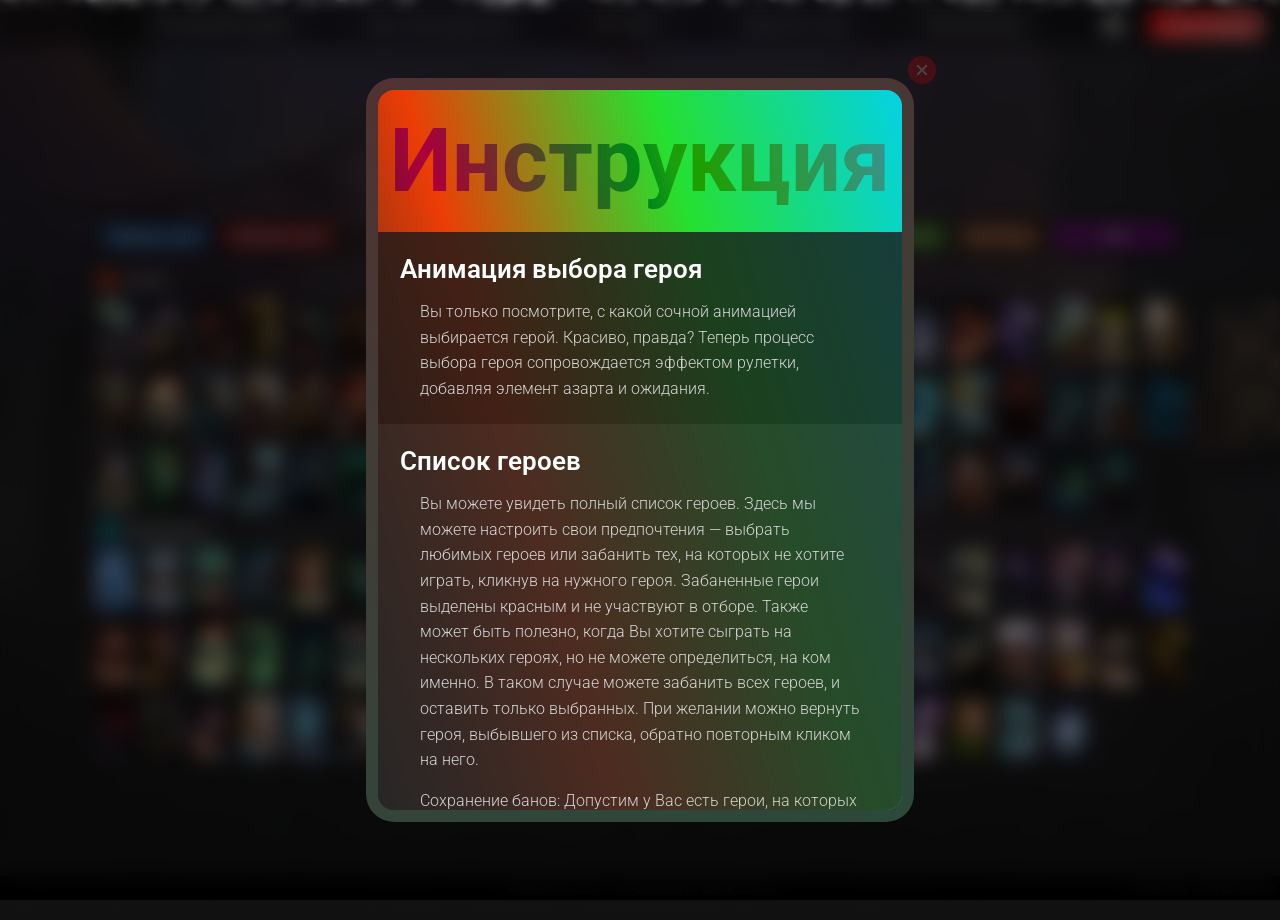
==== commit 505abfcd: "sdfss" ====
--- a/index.html
+++ b/index.html
@@ -345,7 +345,7 @@
                   <li class="nav__item show-hero-button">Последний герой</li>
                   <li class="nav__item whats-new-button">Как пользоваться</li>
                   <li class="nav__item go-last-button">GO LAST</li>
-                  <li class="nav__item games">
+                  <li class="games">
                      <span class="games__text">Мини-игры</span>
                      <ul class="games__list">
                         <li class="games__item minigame-pairs-button">
--- a/style/index.css
+++ b/style/index.css
@@ -3430,8 +3430,24 @@
 .games {
   position: absolute;
   right: 1em;
-  background-image: linear-gradient(#e62c2c, #ff0000);
-  padding: 0 1em;
+  display: flex;
+  justify-content: center;
+  align-items: center;
+  font-weight: 400;
+  font-family: "Roboto";
+  letter-spacing: 0.03em;
+  font-size: 1.6em;
+  padding: 0.35em 0.95em;
+  border-radius: 0.6em;
+  background-image: linear-gradient(70deg, #ff0000, #ca4444);
+  box-shadow: inset 0.2em 0.2em 0.5em rgba(0, 0, 0, 0.3764705882), inset -0.2em -0.2em 0.5em rgba(255, 255, 255, 0.3764705882);
+  transition: 0.2s ease;
+}
+.games:hover {
+  cursor: pointer;
+  background-color: #fff;
+  color: #2e2e2e;
+  box-shadow: 0 0 0.27em #ffffff;
 }
 .games__text {
   font-weight: 400;
@@ -3447,13 +3463,13 @@
   visibility: visible;
 }
 .games__list {
-  width: calc(100% + 0.2em);
+  width: 100%;
   overflow: hidden;
   opacity: 0; /* Прозрачность по умолчанию */
   visibility: hidden; /* Прячем элемент для предотвращения кликов */
   position: absolute;
-  top: calc(100% - 0.5em); /* Меню вплотную под кнопкой (можно скорректировать расстояние) */
-  left: -0.1em;
+  top: calc(100% - 0.5em);
+  left: 0;
   background-color: #d4d4d4;
   border-bottom-left-radius: 0.5em;
   border-bottom-right-radius: 0.5em;
@@ -3465,8 +3481,7 @@
   justify-content: center;
   transition: opacity 0.2s ease, visibility 0.2s ease; /* Плавное появление */
   z-index: -1; /* Чтобы меню не перекрывалось другими элементами */
-  border: rgba(255, 255, 255, 0.1) 0.15em solid;
-  box-shadow: 0 0 0.27em rgba(255, 255, 255, 0.5215686275);
+  box-shadow: 0 0 0.27em #ffffff;
 }
 .games__list:hover .games__list {
   opacity: 1;
@@ -3478,9 +3493,26 @@
   padding: 0.2em 0.8em;
   padding: 0.5em;
   white-space: nowrap; /* Отключает перенос текста */
+  transition: 0.2s ease;
+  color: rgb(0, 0, 0);
+  position: relative;
 }
 .games__item:hover {
   background-color: #c2c2c2;
+}
+.games__item:last-child {
+  background-color: #ffbfbf;
+}
+.games__item:last-child::before {
+  position: absolute;
+  top: -0.2em;
+  right: 0.2em;
+  content: "new";
+  transform: rotate(15deg);
+  font-size: 0.8em;
+  background-color: #ff0000;
+  color: #f3f3f3;
+  padding: 0 0.4em;
 }
 .games__button {
   background: none;
@@ -4251,6 +4283,7 @@
 }
 
 .nav {
+  height: 100%;
   font-size: 1em;
 }
 .nav__list {
@@ -4505,3903 +4538,3903 @@
   border: 0.2em solid rgb(217, 217, 255);
 }
 .snow:nth-child(1) {
-  opacity: 0.4738;
-  transform: translate(92.7812vw, -10px) scale(0.1349);
-  animation: fall-1 21s -3s linear infinite;
+  opacity: 0.4781;
+  transform: translate(55.6157vw, -10px) scale(0.2931);
+  animation: fall-1 36s -26s linear infinite;
 }
 @keyframes fall-1 {
-  35.766% {
-    transform: translate(99.2814vw, 35.766vh) scale(0.1349);
-  }
-  to {
-    transform: translate(96.0313vw, 100vh) scale(0.1349);
+  75.871% {
+    transform: translate(51.4339vw, 75.871vh) scale(0.2931);
+  }
+  to {
+    transform: translate(53.5248vw, 100vh) scale(0.2931);
   }
 }
 .snow:nth-child(2) {
-  opacity: 0.9159;
-  transform: translate(58.1862vw, -10px) scale(0.1497);
-  animation: fall-2 25s -9s linear infinite;
+  opacity: 0.2059;
+  transform: translate(17.2692vw, -10px) scale(0.4291);
+  animation: fall-2 24s -5s linear infinite;
 }
 @keyframes fall-2 {
-  49.402% {
-    transform: translate(48.8708vw, 49.402vh) scale(0.1497);
-  }
-  to {
-    transform: translate(53.5285vw, 100vh) scale(0.1497);
+  65.894% {
+    transform: translate(17.1442vw, 65.894vh) scale(0.4291);
+  }
+  to {
+    transform: translate(17.2067vw, 100vh) scale(0.4291);
   }
 }
 .snow:nth-child(3) {
-  opacity: 0.8456;
-  transform: translate(48.2733vw, -10px) scale(0.6175);
-  animation: fall-3 25s -8s linear infinite;
+  opacity: 0.9368;
+  transform: translate(86.4598vw, -10px) scale(0.9329);
+  animation: fall-3 30s -11s linear infinite;
 }
 @keyframes fall-3 {
-  37.561% {
-    transform: translate(53.1349vw, 37.561vh) scale(0.6175);
-  }
-  to {
-    transform: translate(50.7041vw, 100vh) scale(0.6175);
+  76.494% {
+    transform: translate(95.8776vw, 76.494vh) scale(0.9329);
+  }
+  to {
+    transform: translate(91.1687vw, 100vh) scale(0.9329);
   }
 }
 .snow:nth-child(4) {
-  opacity: 0.8465;
-  transform: translate(43.6344vw, -10px) scale(0.3448);
-  animation: fall-4 33s -16s linear infinite;
+  opacity: 0.564;
+  transform: translate(51.722vw, -10px) scale(0.9507);
+  animation: fall-4 36s -22s linear infinite;
 }
 @keyframes fall-4 {
-  34.709% {
-    transform: translate(50.451vw, 34.709vh) scale(0.3448);
-  }
-  to {
-    transform: translate(47.0427vw, 100vh) scale(0.3448);
+  37.195% {
+    transform: translate(57.6764vw, 37.195vh) scale(0.9507);
+  }
+  to {
+    transform: translate(54.6992vw, 100vh) scale(0.9507);
   }
 }
 .snow:nth-child(5) {
-  opacity: 0.4586;
-  transform: translate(52.9148vw, -10px) scale(0.2619);
-  animation: fall-5 29s -28s linear infinite;
+  opacity: 0.9284;
+  transform: translate(0.0617vw, -10px) scale(0.4149);
+  animation: fall-5 38s -11s linear infinite;
 }
 @keyframes fall-5 {
-  65.247% {
-    transform: translate(51.4742vw, 65.247vh) scale(0.2619);
-  }
-  to {
-    transform: translate(52.1945vw, 100vh) scale(0.2619);
+  63.275% {
+    transform: translate(6.5349vw, 63.275vh) scale(0.4149);
+  }
+  to {
+    transform: translate(3.2983vw, 100vh) scale(0.4149);
   }
 }
 .snow:nth-child(6) {
-  opacity: 0.7268;
-  transform: translate(0.6219vw, -10px) scale(0.6624);
-  animation: fall-6 22s -14s linear infinite;
+  opacity: 0.4276;
+  transform: translate(7.9855vw, -10px) scale(0.0416);
+  animation: fall-6 30s -22s linear infinite;
 }
 @keyframes fall-6 {
-  68.855% {
-    transform: translate(2.8075vw, 68.855vh) scale(0.6624);
-  }
-  to {
-    transform: translate(1.7147vw, 100vh) scale(0.6624);
+  51.155% {
+    transform: translate(10.0404vw, 51.155vh) scale(0.0416);
+  }
+  to {
+    transform: translate(9.01295vw, 100vh) scale(0.0416);
   }
 }
 .snow:nth-child(7) {
-  opacity: 0.339;
-  transform: translate(39.2307vw, -10px) scale(0.0695);
-  animation: fall-7 29s -24s linear infinite;
+  opacity: 0.3424;
+  transform: translate(5.3146vw, -10px) scale(0.6825);
+  animation: fall-7 29s -26s linear infinite;
 }
 @keyframes fall-7 {
-  76.282% {
-    transform: translate(40.2569vw, 76.282vh) scale(0.0695);
-  }
-  to {
-    transform: translate(39.7438vw, 100vh) scale(0.0695);
+  66.261% {
+    transform: translate(1.2752vw, 66.261vh) scale(0.6825);
+  }
+  to {
+    transform: translate(3.2949vw, 100vh) scale(0.6825);
   }
 }
 .snow:nth-child(8) {
-  opacity: 0.7582;
-  transform: translate(67.3857vw, -10px) scale(0.9246);
-  animation: fall-8 34s -20s linear infinite;
+  opacity: 0.445;
+  transform: translate(54.6463vw, -10px) scale(0.1318);
+  animation: fall-8 30s -22s linear infinite;
 }
 @keyframes fall-8 {
-  68.236% {
-    transform: translate(65.7806vw, 68.236vh) scale(0.9246);
-  }
-  to {
-    transform: translate(66.58315vw, 100vh) scale(0.9246);
+  61.243% {
+    transform: translate(54.6107vw, 61.243vh) scale(0.1318);
+  }
+  to {
+    transform: translate(54.6285vw, 100vh) scale(0.1318);
   }
 }
 .snow:nth-child(9) {
-  opacity: 0.6405;
-  transform: translate(63.313vw, -10px) scale(0.9141);
-  animation: fall-9 33s -25s linear infinite;
+  opacity: 0.9989;
+  transform: translate(98.5177vw, -10px) scale(0.2623);
+  animation: fall-9 26s -12s linear infinite;
 }
 @keyframes fall-9 {
-  43.577% {
-    transform: translate(61.9286vw, 43.577vh) scale(0.9141);
-  }
-  to {
-    transform: translate(62.6208vw, 100vh) scale(0.9141);
+  58.79% {
+    transform: translate(104.2908vw, 58.79vh) scale(0.2623);
+  }
+  to {
+    transform: translate(101.40425vw, 100vh) scale(0.2623);
   }
 }
 .snow:nth-child(10) {
-  opacity: 0.5452;
-  transform: translate(24.3309vw, -10px) scale(0.0403);
-  animation: fall-10 24s -1s linear infinite;
+  opacity: 0.9255;
+  transform: translate(7.9877vw, -10px) scale(0.9599);
+  animation: fall-10 25s -3s linear infinite;
 }
 @keyframes fall-10 {
-  48.847% {
-    transform: translate(33.1028vw, 48.847vh) scale(0.0403);
-  }
-  to {
-    transform: translate(28.71685vw, 100vh) scale(0.0403);
+  36.577% {
+    transform: translate(13.875vw, 36.577vh) scale(0.9599);
+  }
+  to {
+    transform: translate(10.93135vw, 100vh) scale(0.9599);
   }
 }
 .snow:nth-child(11) {
-  opacity: 0.3777;
-  transform: translate(90.6555vw, -10px) scale(0.0784);
-  animation: fall-11 25s -26s linear infinite;
+  opacity: 0.2047;
+  transform: translate(4.2938vw, -10px) scale(0.7589);
+  animation: fall-11 40s -14s linear infinite;
 }
 @keyframes fall-11 {
-  30.147% {
-    transform: translate(88.4732vw, 30.147vh) scale(0.0784);
-  }
-  to {
-    transform: translate(89.56435vw, 100vh) scale(0.0784);
+  59.598% {
+    transform: translate(9.4592vw, 59.598vh) scale(0.7589);
+  }
+  to {
+    transform: translate(6.8765vw, 100vh) scale(0.7589);
   }
 }
 .snow:nth-child(12) {
-  opacity: 0.2714;
-  transform: translate(77.2664vw, -10px) scale(0.5679);
-  animation: fall-12 29s -11s linear infinite;
+  opacity: 0.4161;
+  transform: translate(75.7025vw, -10px) scale(0.6067);
+  animation: fall-12 31s -18s linear infinite;
 }
 @keyframes fall-12 {
-  44.044% {
-    transform: translate(74.6883vw, 44.044vh) scale(0.5679);
-  }
-  to {
-    transform: translate(75.97735vw, 100vh) scale(0.5679);
+  43.24% {
+    transform: translate(74.7388vw, 43.24vh) scale(0.6067);
+  }
+  to {
+    transform: translate(75.22065vw, 100vh) scale(0.6067);
   }
 }
 .snow:nth-child(13) {
-  opacity: 0.638;
-  transform: translate(43.1067vw, -10px) scale(0.4522);
-  animation: fall-13 39s -23s linear infinite;
+  opacity: 0.318;
+  transform: translate(18.3041vw, -10px) scale(0.0043);
+  animation: fall-13 36s -7s linear infinite;
 }
 @keyframes fall-13 {
-  38.079% {
-    transform: translate(48.0359vw, 38.079vh) scale(0.4522);
-  }
-  to {
-    transform: translate(45.5713vw, 100vh) scale(0.4522);
+  72.245% {
+    transform: translate(10.4279vw, 72.245vh) scale(0.0043);
+  }
+  to {
+    transform: translate(14.366vw, 100vh) scale(0.0043);
   }
 }
 .snow:nth-child(14) {
-  opacity: 0.2773;
-  transform: translate(44.4626vw, -10px) scale(0.5838);
-  animation: fall-14 38s -8s linear infinite;
+  opacity: 0.4296;
+  transform: translate(89.6735vw, -10px) scale(0.526);
+  animation: fall-14 39s -9s linear infinite;
 }
 @keyframes fall-14 {
-  64.903% {
-    transform: translate(46.2344vw, 64.903vh) scale(0.5838);
-  }
-  to {
-    transform: translate(45.3485vw, 100vh) scale(0.5838);
+  45.71% {
+    transform: translate(87.5444vw, 45.71vh) scale(0.526);
+  }
+  to {
+    transform: translate(88.60895vw, 100vh) scale(0.526);
   }
 }
 .snow:nth-child(15) {
-  opacity: 0.6846;
-  transform: translate(85.8002vw, -10px) scale(0.7428);
-  animation: fall-15 35s -12s linear infinite;
+  opacity: 0.5099;
+  transform: translate(1.416vw, -10px) scale(0.9136);
+  animation: fall-15 35s -29s linear infinite;
 }
 @keyframes fall-15 {
-  74.439% {
-    transform: translate(82.6568vw, 74.439vh) scale(0.7428);
-  }
-  to {
-    transform: translate(84.2285vw, 100vh) scale(0.7428);
+  37.462% {
+    transform: translate(-5.1307vw, 37.462vh) scale(0.9136);
+  }
+  to {
+    transform: translate(-1.85735vw, 100vh) scale(0.9136);
   }
 }
 .snow:nth-child(16) {
-  opacity: 0.4106;
-  transform: translate(35.3884vw, -10px) scale(0.3639);
-  animation: fall-16 36s -21s linear infinite;
+  opacity: 0.4689;
+  transform: translate(75.0418vw, -10px) scale(0.8985);
+  animation: fall-16 24s -5s linear infinite;
 }
 @keyframes fall-16 {
-  49.981% {
-    transform: translate(39.2072vw, 49.981vh) scale(0.3639);
-  }
-  to {
-    transform: translate(37.2978vw, 100vh) scale(0.3639);
+  47.544% {
+    transform: translate(69.9939vw, 47.544vh) scale(0.8985);
+  }
+  to {
+    transform: translate(72.51785vw, 100vh) scale(0.8985);
   }
 }
 .snow:nth-child(17) {
-  opacity: 0.6993;
-  transform: translate(19.2487vw, -10px) scale(0.2854);
-  animation: fall-17 35s -1s linear infinite;
+  opacity: 0.2753;
+  transform: translate(58.981vw, -10px) scale(0.9309);
+  animation: fall-17 36s -19s linear infinite;
 }
 @keyframes fall-17 {
-  47.59% {
-    transform: translate(25.416vw, 47.59vh) scale(0.2854);
-  }
-  to {
-    transform: translate(22.33235vw, 100vh) scale(0.2854);
+  45.436% {
+    transform: translate(67.9005vw, 45.436vh) scale(0.9309);
+  }
+  to {
+    transform: translate(63.44075vw, 100vh) scale(0.9309);
   }
 }
 .snow:nth-child(18) {
-  opacity: 0.8799;
-  transform: translate(83.8458vw, -10px) scale(0.3967);
-  animation: fall-18 22s -11s linear infinite;
+  opacity: 0.0977;
+  transform: translate(77.4198vw, -10px) scale(0.098);
+  animation: fall-18 36s -8s linear infinite;
 }
 @keyframes fall-18 {
-  73.107% {
-    transform: translate(90.4419vw, 73.107vh) scale(0.3967);
-  }
-  to {
-    transform: translate(87.14385vw, 100vh) scale(0.3967);
+  32.443% {
+    transform: translate(67.5464vw, 32.443vh) scale(0.098);
+  }
+  to {
+    transform: translate(72.4831vw, 100vh) scale(0.098);
   }
 }
 .snow:nth-child(19) {
-  opacity: 0.9565;
-  transform: translate(22.3767vw, -10px) scale(0.838);
-  animation: fall-19 37s -20s linear infinite;
+  opacity: 0.4647;
+  transform: translate(70.8532vw, -10px) scale(0.4285);
+  animation: fall-19 40s -22s linear infinite;
 }
 @keyframes fall-19 {
-  64.583% {
-    transform: translate(31.6497vw, 64.583vh) scale(0.838);
-  }
-  to {
-    transform: translate(27.0132vw, 100vh) scale(0.838);
+  55.002% {
+    transform: translate(71.8588vw, 55.002vh) scale(0.4285);
+  }
+  to {
+    transform: translate(71.356vw, 100vh) scale(0.4285);
   }
 }
 .snow:nth-child(20) {
-  opacity: 0.56;
-  transform: translate(51.4029vw, -10px) scale(0.9324);
-  animation: fall-20 31s -19s linear infinite;
+  opacity: 0.217;
+  transform: translate(2.4275vw, -10px) scale(0.7816);
+  animation: fall-20 28s -12s linear infinite;
 }
 @keyframes fall-20 {
-  55.836% {
-    transform: translate(58.7078vw, 55.836vh) scale(0.9324);
-  }
-  to {
-    transform: translate(55.05535vw, 100vh) scale(0.9324);
+  40.894% {
+    transform: translate(8.0715vw, 40.894vh) scale(0.7816);
+  }
+  to {
+    transform: translate(5.2495vw, 100vh) scale(0.7816);
   }
 }
 .snow:nth-child(21) {
-  opacity: 0.6394;
-  transform: translate(22.4039vw, -10px) scale(0.5553);
-  animation: fall-21 34s -29s linear infinite;
+  opacity: 0.6618;
+  transform: translate(50.3478vw, -10px) scale(0.4235);
+  animation: fall-21 32s -15s linear infinite;
 }
 @keyframes fall-21 {
-  68.382% {
-    transform: translate(17.9947vw, 68.382vh) scale(0.5553);
-  }
-  to {
-    transform: translate(20.1993vw, 100vh) scale(0.5553);
+  52.347% {
+    transform: translate(49.009vw, 52.347vh) scale(0.4235);
+  }
+  to {
+    transform: translate(49.6784vw, 100vh) scale(0.4235);
   }
 }
 .snow:nth-child(22) {
-  opacity: 0.7828;
-  transform: translate(26.8919vw, -10px) scale(0.1267);
-  animation: fall-22 26s -15s linear infinite;
+  opacity: 0.8025;
+  transform: translate(30.9979vw, -10px) scale(0.0652);
+  animation: fall-22 38s -18s linear infinite;
 }
 @keyframes fall-22 {
-  60.344% {
-    transform: translate(34.7408vw, 60.344vh) scale(0.1267);
-  }
-  to {
-    transform: translate(30.81635vw, 100vh) scale(0.1267);
+  38.038% {
+    transform: translate(26.9873vw, 38.038vh) scale(0.0652);
+  }
+  to {
+    transform: translate(28.9926vw, 100vh) scale(0.0652);
   }
 }
 .snow:nth-child(23) {
-  opacity: 0.6938;
-  transform: translate(63.2409vw, -10px) scale(0.4181);
-  animation: fall-23 35s -15s linear infinite;
+  opacity: 0.5913;
+  transform: translate(95.0201vw, -10px) scale(0.6167);
+  animation: fall-23 23s -18s linear infinite;
 }
 @keyframes fall-23 {
-  45.44% {
-    transform: translate(65.7558vw, 45.44vh) scale(0.4181);
-  }
-  to {
-    transform: translate(64.49835vw, 100vh) scale(0.4181);
+  72.185% {
+    transform: translate(93.8695vw, 72.185vh) scale(0.6167);
+  }
+  to {
+    transform: translate(94.4448vw, 100vh) scale(0.6167);
   }
 }
 .snow:nth-child(24) {
-  opacity: 0.8184;
-  transform: translate(83.4209vw, -10px) scale(0.7405);
-  animation: fall-24 40s -26s linear infinite;
+  opacity: 0.4328;
+  transform: translate(79.2414vw, -10px) scale(0.3368);
+  animation: fall-24 36s -1s linear infinite;
 }
 @keyframes fall-24 {
-  49.502% {
-    transform: translate(79.6008vw, 49.502vh) scale(0.7405);
-  }
-  to {
-    transform: translate(81.51085vw, 100vh) scale(0.7405);
+  62.237% {
+    transform: translate(73.2055vw, 62.237vh) scale(0.3368);
+  }
+  to {
+    transform: translate(76.22345vw, 100vh) scale(0.3368);
   }
 }
 .snow:nth-child(25) {
-  opacity: 0.8309;
-  transform: translate(72.6284vw, -10px) scale(0.4757);
-  animation: fall-25 26s -10s linear infinite;
+  opacity: 0.7482;
+  transform: translate(83.6977vw, -10px) scale(0.0893);
+  animation: fall-25 34s -22s linear infinite;
 }
 @keyframes fall-25 {
-  75.658% {
-    transform: translate(78.4146vw, 75.658vh) scale(0.4757);
-  }
-  to {
-    transform: translate(75.5215vw, 100vh) scale(0.4757);
+  58.564% {
+    transform: translate(92.9046vw, 58.564vh) scale(0.0893);
+  }
+  to {
+    transform: translate(88.30115vw, 100vh) scale(0.0893);
   }
 }
 .snow:nth-child(26) {
-  opacity: 0.9653;
-  transform: translate(29.7767vw, -10px) scale(0.0153);
-  animation: fall-26 32s -4s linear infinite;
+  opacity: 0.3433;
+  transform: translate(36.9682vw, -10px) scale(0.5421);
+  animation: fall-26 39s -4s linear infinite;
 }
 @keyframes fall-26 {
-  62.013% {
-    transform: translate(21.8666vw, 62.013vh) scale(0.0153);
-  }
-  to {
-    transform: translate(25.82165vw, 100vh) scale(0.0153);
+  72.435% {
+    transform: translate(41.2354vw, 72.435vh) scale(0.5421);
+  }
+  to {
+    transform: translate(39.1018vw, 100vh) scale(0.5421);
   }
 }
 .snow:nth-child(27) {
-  opacity: 0.7972;
-  transform: translate(40.8717vw, -10px) scale(0.3181);
-  animation: fall-27 30s -17s linear infinite;
+  opacity: 0.479;
+  transform: translate(80.5197vw, -10px) scale(0.1167);
+  animation: fall-27 31s -17s linear infinite;
 }
 @keyframes fall-27 {
-  36.479% {
-    transform: translate(47.495vw, 36.479vh) scale(0.3181);
-  }
-  to {
-    transform: translate(44.18335vw, 100vh) scale(0.3181);
+  70.502% {
+    transform: translate(76.3526vw, 70.502vh) scale(0.1167);
+  }
+  to {
+    transform: translate(78.43615vw, 100vh) scale(0.1167);
   }
 }
 .snow:nth-child(28) {
-  opacity: 0.1153;
-  transform: translate(24.6964vw, -10px) scale(0.3007);
-  animation: fall-28 26s -19s linear infinite;
+  opacity: 0.5262;
+  transform: translate(74.2197vw, -10px) scale(0.5617);
+  animation: fall-28 33s -13s linear infinite;
 }
 @keyframes fall-28 {
-  52.144% {
-    transform: translate(23.064vw, 52.144vh) scale(0.3007);
-  }
-  to {
-    transform: translate(23.8802vw, 100vh) scale(0.3007);
+  57.191% {
+    transform: translate(70.7732vw, 57.191vh) scale(0.5617);
+  }
+  to {
+    transform: translate(72.49645vw, 100vh) scale(0.5617);
   }
 }
 .snow:nth-child(29) {
-  opacity: 0.2258;
-  transform: translate(72.6484vw, -10px) scale(0.0699);
-  animation: fall-29 31s -2s linear infinite;
+  opacity: 0.711;
+  transform: translate(48.1541vw, -10px) scale(0.2656);
+  animation: fall-29 40s -3s linear infinite;
 }
 @keyframes fall-29 {
-  43.171% {
-    transform: translate(68.1669vw, 43.171vh) scale(0.0699);
-  }
-  to {
-    transform: translate(70.40765vw, 100vh) scale(0.0699);
+  34.82% {
+    transform: translate(43.0826vw, 34.82vh) scale(0.2656);
+  }
+  to {
+    transform: translate(45.61835vw, 100vh) scale(0.2656);
   }
 }
 .snow:nth-child(30) {
-  opacity: 0.8335;
-  transform: translate(80.5858vw, -10px) scale(0.2152);
-  animation: fall-30 36s -16s linear infinite;
+  opacity: 0.2464;
+  transform: translate(51.4411vw, -10px) scale(0.6436);
+  animation: fall-30 27s -25s linear infinite;
 }
 @keyframes fall-30 {
-  69.067% {
-    transform: translate(70.8933vw, 69.067vh) scale(0.2152);
-  }
-  to {
-    transform: translate(75.73955vw, 100vh) scale(0.2152);
+  72.489% {
+    transform: translate(48.1001vw, 72.489vh) scale(0.6436);
+  }
+  to {
+    transform: translate(49.7706vw, 100vh) scale(0.6436);
   }
 }
 .snow:nth-child(31) {
-  opacity: 0.0536;
-  transform: translate(82.3784vw, -10px) scale(0.7422);
-  animation: fall-31 31s -25s linear infinite;
+  opacity: 0.0469;
+  transform: translate(25.2574vw, -10px) scale(0.0397);
+  animation: fall-31 23s -11s linear infinite;
 }
 @keyframes fall-31 {
-  35.957% {
-    transform: translate(84.3084vw, 35.957vh) scale(0.7422);
-  }
-  to {
-    transform: translate(83.3434vw, 100vh) scale(0.7422);
+  51.281% {
+    transform: translate(25.2506vw, 51.281vh) scale(0.0397);
+  }
+  to {
+    transform: translate(25.254vw, 100vh) scale(0.0397);
   }
 }
 .snow:nth-child(32) {
-  opacity: 0.3282;
-  transform: translate(94.8442vw, -10px) scale(0.9558);
-  animation: fall-32 39s -17s linear infinite;
+  opacity: 0.2629;
+  transform: translate(29.0513vw, -10px) scale(0.3821);
+  animation: fall-32 22s -5s linear infinite;
 }
 @keyframes fall-32 {
-  51.516% {
-    transform: translate(85.7848vw, 51.516vh) scale(0.9558);
-  }
-  to {
-    transform: translate(90.3145vw, 100vh) scale(0.9558);
+  50.268% {
+    transform: translate(38.2021vw, 50.268vh) scale(0.3821);
+  }
+  to {
+    transform: translate(33.6267vw, 100vh) scale(0.3821);
   }
 }
 .snow:nth-child(33) {
-  opacity: 0.888;
-  transform: translate(7.0198vw, -10px) scale(0.6913);
-  animation: fall-33 28s -3s linear infinite;
+  opacity: 0.3674;
+  transform: translate(60.8964vw, -10px) scale(0.6689);
+  animation: fall-33 37s -9s linear infinite;
 }
 @keyframes fall-33 {
-  66.342% {
-    transform: translate(12.1904vw, 66.342vh) scale(0.6913);
-  }
-  to {
-    transform: translate(9.6051vw, 100vh) scale(0.6913);
+  78.073% {
+    transform: translate(66.1437vw, 78.073vh) scale(0.6689);
+  }
+  to {
+    transform: translate(63.52005vw, 100vh) scale(0.6689);
   }
 }
 .snow:nth-child(34) {
-  opacity: 0.7097;
-  transform: translate(75.3176vw, -10px) scale(0.0181);
-  animation: fall-34 24s -27s linear infinite;
+  opacity: 0.9803;
+  transform: translate(95.2166vw, -10px) scale(0.6371);
+  animation: fall-34 21s -22s linear infinite;
 }
 @keyframes fall-34 {
-  67.108% {
-    transform: translate(66.0777vw, 67.108vh) scale(0.0181);
-  }
-  to {
-    transform: translate(70.69765vw, 100vh) scale(0.0181);
+  36.339% {
+    transform: translate(90.3671vw, 36.339vh) scale(0.6371);
+  }
+  to {
+    transform: translate(92.79185vw, 100vh) scale(0.6371);
   }
 }
 .snow:nth-child(35) {
-  opacity: 0.3595;
-  transform: translate(53.5206vw, -10px) scale(0.5327);
-  animation: fall-35 27s -20s linear infinite;
+  opacity: 0.2576;
+  transform: translate(4.0242vw, -10px) scale(0.1998);
+  animation: fall-35 27s -28s linear infinite;
 }
 @keyframes fall-35 {
-  46.843% {
-    transform: translate(48.0324vw, 46.843vh) scale(0.5327);
-  }
-  to {
-    transform: translate(50.7765vw, 100vh) scale(0.5327);
+  31.966% {
+    transform: translate(0.1144vw, 31.966vh) scale(0.1998);
+  }
+  to {
+    transform: translate(2.0693vw, 100vh) scale(0.1998);
   }
 }
 .snow:nth-child(36) {
-  opacity: 0.3954;
-  transform: translate(5.9386vw, -10px) scale(0.9423);
-  animation: fall-36 22s -24s linear infinite;
+  opacity: 0.9443;
+  transform: translate(26.984vw, -10px) scale(0.0124);
+  animation: fall-36 35s -15s linear infinite;
 }
 @keyframes fall-36 {
-  47.344% {
-    transform: translate(14.9082vw, 47.344vh) scale(0.9423);
-  }
-  to {
-    transform: translate(10.4234vw, 100vh) scale(0.9423);
+  44.462% {
+    transform: translate(35.6316vw, 44.462vh) scale(0.0124);
+  }
+  to {
+    transform: translate(31.3078vw, 100vh) scale(0.0124);
   }
 }
 .snow:nth-child(37) {
-  opacity: 0.2754;
-  transform: translate(93.5013vw, -10px) scale(0.2482);
-  animation: fall-37 36s -23s linear infinite;
+  opacity: 0.7786;
+  transform: translate(65.7166vw, -10px) scale(0.6746);
+  animation: fall-37 39s -16s linear infinite;
 }
 @keyframes fall-37 {
-  50.994% {
-    transform: translate(91.0374vw, 50.994vh) scale(0.2482);
-  }
-  to {
-    transform: translate(92.26935vw, 100vh) scale(0.2482);
+  40.72% {
+    transform: translate(56.133vw, 40.72vh) scale(0.6746);
+  }
+  to {
+    transform: translate(60.9248vw, 100vh) scale(0.6746);
   }
 }
 .snow:nth-child(38) {
-  opacity: 0.4582;
-  transform: translate(67.3423vw, -10px) scale(0.5559);
-  animation: fall-38 40s -27s linear infinite;
+  opacity: 0.4715;
+  transform: translate(21.4147vw, -10px) scale(0.7411);
+  animation: fall-38 20s -28s linear infinite;
 }
 @keyframes fall-38 {
-  74.135% {
-    transform: translate(67.157vw, 74.135vh) scale(0.5559);
-  }
-  to {
-    transform: translate(67.24965vw, 100vh) scale(0.5559);
+  57.329% {
+    transform: translate(20.2282vw, 57.329vh) scale(0.7411);
+  }
+  to {
+    transform: translate(20.82145vw, 100vh) scale(0.7411);
   }
 }
 .snow:nth-child(39) {
-  opacity: 0.9151;
-  transform: translate(77.0423vw, -10px) scale(0.0897);
-  animation: fall-39 27s -20s linear infinite;
+  opacity: 0.8222;
+  transform: translate(93.811vw, -10px) scale(0.2377);
+  animation: fall-39 32s -10s linear infinite;
 }
 @keyframes fall-39 {
-  40.904% {
-    transform: translate(79.0319vw, 40.904vh) scale(0.0897);
-  }
-  to {
-    transform: translate(78.0371vw, 100vh) scale(0.0897);
+  36.447% {
+    transform: translate(85.8186vw, 36.447vh) scale(0.2377);
+  }
+  to {
+    transform: translate(89.8148vw, 100vh) scale(0.2377);
   }
 }
 .snow:nth-child(40) {
-  opacity: 0.7854;
-  transform: translate(3.6607vw, -10px) scale(0.8961);
-  animation: fall-40 22s -21s linear infinite;
+  opacity: 0.3669;
+  transform: translate(60.5584vw, -10px) scale(0.1917);
+  animation: fall-40 26s -10s linear infinite;
 }
 @keyframes fall-40 {
-  44.709% {
-    transform: translate(10.7695vw, 44.709vh) scale(0.8961);
-  }
-  to {
-    transform: translate(7.2151vw, 100vh) scale(0.8961);
+  49.419% {
+    transform: translate(66.3016vw, 49.419vh) scale(0.1917);
+  }
+  to {
+    transform: translate(63.43vw, 100vh) scale(0.1917);
   }
 }
 .snow:nth-child(41) {
-  opacity: 0.6663;
-  transform: translate(28.5103vw, -10px) scale(0.7108);
-  animation: fall-41 27s -5s linear infinite;
+  opacity: 0.2395;
+  transform: translate(90.761vw, -10px) scale(0.4126);
+  animation: fall-41 38s -1s linear infinite;
 }
 @keyframes fall-41 {
-  61.446% {
-    transform: translate(36.1919vw, 61.446vh) scale(0.7108);
-  }
-  to {
-    transform: translate(32.3511vw, 100vh) scale(0.7108);
+  48.126% {
+    transform: translate(88.3631vw, 48.126vh) scale(0.4126);
+  }
+  to {
+    transform: translate(89.56205vw, 100vh) scale(0.4126);
   }
 }
 .snow:nth-child(42) {
-  opacity: 0.6397;
-  transform: translate(74.1094vw, -10px) scale(0.1147);
-  animation: fall-42 32s -21s linear infinite;
+  opacity: 0.4063;
+  transform: translate(61.0978vw, -10px) scale(0.477);
+  animation: fall-42 36s -11s linear infinite;
 }
 @keyframes fall-42 {
-  66.823% {
-    transform: translate(75.0243vw, 66.823vh) scale(0.1147);
-  }
-  to {
-    transform: translate(74.56685vw, 100vh) scale(0.1147);
+  53.623% {
+    transform: translate(53.3673vw, 53.623vh) scale(0.477);
+  }
+  to {
+    transform: translate(57.23255vw, 100vh) scale(0.477);
   }
 }
 .snow:nth-child(43) {
-  opacity: 0.5547;
-  transform: translate(59.9256vw, -10px) scale(0.605);
-  animation: fall-43 27s -23s linear infinite;
+  opacity: 0.5275;
+  transform: translate(67.1867vw, -10px) scale(0.8115);
+  animation: fall-43 40s -24s linear infinite;
 }
 @keyframes fall-43 {
-  33.744% {
-    transform: translate(55.2872vw, 33.744vh) scale(0.605);
-  }
-  to {
-    transform: translate(57.6064vw, 100vh) scale(0.605);
+  47.802% {
+    transform: translate(64.9982vw, 47.802vh) scale(0.8115);
+  }
+  to {
+    transform: translate(66.09245vw, 100vh) scale(0.8115);
   }
 }
 .snow:nth-child(44) {
-  opacity: 0.9321;
-  transform: translate(78.3389vw, -10px) scale(0.8246);
-  animation: fall-44 37s -7s linear infinite;
+  opacity: 0.7346;
+  transform: translate(85.271vw, -10px) scale(0.8153);
+  animation: fall-44 23s -16s linear infinite;
 }
 @keyframes fall-44 {
-  72.203% {
-    transform: translate(78.2614vw, 72.203vh) scale(0.8246);
-  }
-  to {
-    transform: translate(78.30015vw, 100vh) scale(0.8246);
+  64.181% {
+    transform: translate(92.0189vw, 64.181vh) scale(0.8153);
+  }
+  to {
+    transform: translate(88.64495vw, 100vh) scale(0.8153);
   }
 }
 .snow:nth-child(45) {
-  opacity: 0.8436;
-  transform: translate(54.3546vw, -10px) scale(0.2746);
-  animation: fall-45 30s -18s linear infinite;
+  opacity: 0.2611;
+  transform: translate(52.4189vw, -10px) scale(0.164);
+  animation: fall-45 32s -17s linear infinite;
 }
 @keyframes fall-45 {
-  52.951% {
-    transform: translate(58.0437vw, 52.951vh) scale(0.2746);
-  }
-  to {
-    transform: translate(56.19915vw, 100vh) scale(0.2746);
+  55.429% {
+    transform: translate(52.1793vw, 55.429vh) scale(0.164);
+  }
+  to {
+    transform: translate(52.2991vw, 100vh) scale(0.164);
   }
 }
 .snow:nth-child(46) {
-  opacity: 0.8912;
-  transform: translate(89.8288vw, -10px) scale(0.2353);
-  animation: fall-46 39s -8s linear infinite;
+  opacity: 0.9416;
+  transform: translate(9.6824vw, -10px) scale(0.3966);
+  animation: fall-46 38s -1s linear infinite;
 }
 @keyframes fall-46 {
-  62.192% {
-    transform: translate(96.2004vw, 62.192vh) scale(0.2353);
-  }
-  to {
-    transform: translate(93.0146vw, 100vh) scale(0.2353);
+  34.108% {
+    transform: translate(8.1327vw, 34.108vh) scale(0.3966);
+  }
+  to {
+    transform: translate(8.90755vw, 100vh) scale(0.3966);
   }
 }
 .snow:nth-child(47) {
-  opacity: 0.4273;
-  transform: translate(92.0744vw, -10px) scale(0.0192);
-  animation: fall-47 22s -19s linear infinite;
+  opacity: 0.5779;
+  transform: translate(56.7877vw, -10px) scale(0.8486);
+  animation: fall-47 27s -23s linear infinite;
 }
 @keyframes fall-47 {
-  61.685% {
-    transform: translate(90.8994vw, 61.685vh) scale(0.0192);
-  }
-  to {
-    transform: translate(91.4869vw, 100vh) scale(0.0192);
+  59.394% {
+    transform: translate(46.8279vw, 59.394vh) scale(0.8486);
+  }
+  to {
+    transform: translate(51.8078vw, 100vh) scale(0.8486);
   }
 }
 .snow:nth-child(48) {
-  opacity: 0.6487;
-  transform: translate(91.9649vw, -10px) scale(0.8041);
-  animation: fall-48 24s -24s linear infinite;
+  opacity: 0.2484;
+  transform: translate(77.8604vw, -10px) scale(0.2844);
+  animation: fall-48 34s -27s linear infinite;
 }
 @keyframes fall-48 {
-  65.089% {
-    transform: translate(93.8616vw, 65.089vh) scale(0.8041);
-  }
-  to {
-    transform: translate(92.91325vw, 100vh) scale(0.8041);
+  40.774% {
+    transform: translate(72.936vw, 40.774vh) scale(0.2844);
+  }
+  to {
+    transform: translate(75.3982vw, 100vh) scale(0.2844);
   }
 }
 .snow:nth-child(49) {
-  opacity: 0.788;
-  transform: translate(47.1151vw, -10px) scale(0.766);
-  animation: fall-49 37s -8s linear infinite;
+  opacity: 0.3675;
+  transform: translate(26.1943vw, -10px) scale(0.0126);
+  animation: fall-49 28s -28s linear infinite;
 }
 @keyframes fall-49 {
-  57.032% {
-    transform: translate(55.0591vw, 57.032vh) scale(0.766);
-  }
-  to {
-    transform: translate(51.0871vw, 100vh) scale(0.766);
+  43.392% {
+    transform: translate(34.3861vw, 43.392vh) scale(0.0126);
+  }
+  to {
+    transform: translate(30.2902vw, 100vh) scale(0.0126);
   }
 }
 .snow:nth-child(50) {
-  opacity: 0.178;
-  transform: translate(37.3567vw, -10px) scale(0.416);
-  animation: fall-50 33s -7s linear infinite;
+  opacity: 0.9711;
+  transform: translate(41.7663vw, -10px) scale(0.8334);
+  animation: fall-50 38s -4s linear infinite;
 }
 @keyframes fall-50 {
-  70.459% {
-    transform: translate(39.3343vw, 70.459vh) scale(0.416);
-  }
-  to {
-    transform: translate(38.3455vw, 100vh) scale(0.416);
+  38.329% {
+    transform: translate(36.8848vw, 38.329vh) scale(0.8334);
+  }
+  to {
+    transform: translate(39.32555vw, 100vh) scale(0.8334);
   }
 }
 .snow:nth-child(51) {
-  opacity: 0.6654;
-  transform: translate(88.2589vw, -10px) scale(0.6631);
-  animation: fall-51 34s -24s linear infinite;
+  opacity: 0.964;
+  transform: translate(97.6384vw, -10px) scale(0.3766);
+  animation: fall-51 27s -27s linear infinite;
 }
 @keyframes fall-51 {
-  39.713% {
-    transform: translate(91.8301vw, 39.713vh) scale(0.6631);
-  }
-  to {
-    transform: translate(90.0445vw, 100vh) scale(0.6631);
+  74.6% {
+    transform: translate(91.9397vw, 74.6vh) scale(0.3766);
+  }
+  to {
+    transform: translate(94.78905vw, 100vh) scale(0.3766);
   }
 }
 .snow:nth-child(52) {
-  opacity: 0.1688;
-  transform: translate(84.8366vw, -10px) scale(0.4407);
-  animation: fall-52 28s -16s linear infinite;
+  opacity: 0.0853;
+  transform: translate(30.5178vw, -10px) scale(0.5234);
+  animation: fall-52 38s -25s linear infinite;
 }
 @keyframes fall-52 {
-  36.576% {
-    transform: translate(83.6545vw, 36.576vh) scale(0.4407);
-  }
-  to {
-    transform: translate(84.24555vw, 100vh) scale(0.4407);
+  76.349% {
+    transform: translate(27.1352vw, 76.349vh) scale(0.5234);
+  }
+  to {
+    transform: translate(28.8265vw, 100vh) scale(0.5234);
   }
 }
 .snow:nth-child(53) {
-  opacity: 0.5439;
-  transform: translate(66.7501vw, -10px) scale(0.4514);
-  animation: fall-53 26s -3s linear infinite;
+  opacity: 0.7035;
+  transform: translate(48.9052vw, -10px) scale(0.6491);
+  animation: fall-53 34s -4s linear infinite;
 }
 @keyframes fall-53 {
-  64.009% {
-    transform: translate(61.8269vw, 64.009vh) scale(0.4514);
-  }
-  to {
-    transform: translate(64.2885vw, 100vh) scale(0.4514);
+  59.986% {
+    transform: translate(53.8441vw, 59.986vh) scale(0.6491);
+  }
+  to {
+    transform: translate(51.37465vw, 100vh) scale(0.6491);
   }
 }
 .snow:nth-child(54) {
-  opacity: 0.2332;
-  transform: translate(83.8032vw, -10px) scale(0.3133);
-  animation: fall-54 30s -17s linear infinite;
+  opacity: 0.4978;
+  transform: translate(17.8933vw, -10px) scale(0.6121);
+  animation: fall-54 27s -26s linear infinite;
 }
 @keyframes fall-54 {
-  61.697% {
-    transform: translate(80.7929vw, 61.697vh) scale(0.3133);
-  }
-  to {
-    transform: translate(82.29805vw, 100vh) scale(0.3133);
+  45.757% {
+    transform: translate(16.9945vw, 45.757vh) scale(0.6121);
+  }
+  to {
+    transform: translate(17.4439vw, 100vh) scale(0.6121);
   }
 }
 .snow:nth-child(55) {
-  opacity: 0.021;
-  transform: translate(91.9357vw, -10px) scale(0.6376);
-  animation: fall-55 28s -11s linear infinite;
+  opacity: 0.8974;
+  transform: translate(28.5967vw, -10px) scale(0.1388);
+  animation: fall-55 23s -20s linear infinite;
 }
 @keyframes fall-55 {
-  31.523% {
-    transform: translate(96.3213vw, 31.523vh) scale(0.6376);
-  }
-  to {
-    transform: translate(94.1285vw, 100vh) scale(0.6376);
+  53.091% {
+    transform: translate(38.2536vw, 53.091vh) scale(0.1388);
+  }
+  to {
+    transform: translate(33.42515vw, 100vh) scale(0.1388);
   }
 }
 .snow:nth-child(56) {
-  opacity: 0.348;
-  transform: translate(0.0159vw, -10px) scale(0.3473);
-  animation: fall-56 36s -19s linear infinite;
+  opacity: 0.3746;
+  transform: translate(11.3416vw, -10px) scale(0.4957);
+  animation: fall-56 39s -20s linear infinite;
 }
 @keyframes fall-56 {
-  60.658% {
-    transform: translate(-0.4668vw, 60.658vh) scale(0.3473);
-  }
-  to {
-    transform: translate(-0.22545vw, 100vh) scale(0.3473);
+  33.077% {
+    transform: translate(1.479vw, 33.077vh) scale(0.4957);
+  }
+  to {
+    transform: translate(6.4103vw, 100vh) scale(0.4957);
   }
 }
 .snow:nth-child(57) {
-  opacity: 0.8495;
-  transform: translate(78.7678vw, -10px) scale(0.6299);
-  animation: fall-57 30s -2s linear infinite;
+  opacity: 0.3035;
+  transform: translate(87.3925vw, -10px) scale(0.552);
+  animation: fall-57 30s -19s linear infinite;
 }
 @keyframes fall-57 {
-  53.196% {
-    transform: translate(69.6884vw, 53.196vh) scale(0.6299);
-  }
-  to {
-    transform: translate(74.2281vw, 100vh) scale(0.6299);
+  37.627% {
+    transform: translate(88.9187vw, 37.627vh) scale(0.552);
+  }
+  to {
+    transform: translate(88.1556vw, 100vh) scale(0.552);
   }
 }
 .snow:nth-child(58) {
+  opacity: 0.8264;
+  transform: translate(47.239vw, -10px) scale(0.53);
+  animation: fall-58 31s -9s linear infinite;
+}
+@keyframes fall-58 {
+  78.948% {
+    transform: translate(44.7456vw, 78.948vh) scale(0.53);
+  }
+  to {
+    transform: translate(45.9923vw, 100vh) scale(0.53);
+  }
+}
+.snow:nth-child(59) {
+  opacity: 0.371;
+  transform: translate(87.7281vw, -10px) scale(0.034);
+  animation: fall-59 39s -30s linear infinite;
+}
+@keyframes fall-59 {
+  44.336% {
+    transform: translate(77.8786vw, 44.336vh) scale(0.034);
+  }
+  to {
+    transform: translate(82.80335vw, 100vh) scale(0.034);
+  }
+}
+.snow:nth-child(60) {
+  opacity: 0.8088;
+  transform: translate(2.5484vw, -10px) scale(0.224);
+  animation: fall-60 37s -16s linear infinite;
+}
+@keyframes fall-60 {
+  42.69% {
+    transform: translate(6.1372vw, 42.69vh) scale(0.224);
+  }
+  to {
+    transform: translate(4.3428vw, 100vh) scale(0.224);
+  }
+}
+.snow:nth-child(61) {
+  opacity: 0.0007;
+  transform: translate(14.9194vw, -10px) scale(0.0961);
+  animation: fall-61 29s -27s linear infinite;
+}
+@keyframes fall-61 {
+  44.707% {
+    transform: translate(16.2001vw, 44.707vh) scale(0.0961);
+  }
+  to {
+    transform: translate(15.55975vw, 100vh) scale(0.0961);
+  }
+}
+.snow:nth-child(62) {
+  opacity: 0.8865;
+  transform: translate(14.9892vw, -10px) scale(0.1233);
+  animation: fall-62 34s -7s linear infinite;
+}
+@keyframes fall-62 {
+  65.194% {
+    transform: translate(5.8782vw, 65.194vh) scale(0.1233);
+  }
+  to {
+    transform: translate(10.4337vw, 100vh) scale(0.1233);
+  }
+}
+.snow:nth-child(63) {
+  opacity: 0.4428;
+  transform: translate(9.084vw, -10px) scale(0.0046);
+  animation: fall-63 30s -30s linear infinite;
+}
+@keyframes fall-63 {
+  47.504% {
+    transform: translate(13.0872vw, 47.504vh) scale(0.0046);
+  }
+  to {
+    transform: translate(11.0856vw, 100vh) scale(0.0046);
+  }
+}
+.snow:nth-child(64) {
+  opacity: 0.573;
+  transform: translate(88.1231vw, -10px) scale(0.0445);
+  animation: fall-64 28s -13s linear infinite;
+}
+@keyframes fall-64 {
+  39.725% {
+    transform: translate(93.896vw, 39.725vh) scale(0.0445);
+  }
+  to {
+    transform: translate(91.00955vw, 100vh) scale(0.0445);
+  }
+}
+.snow:nth-child(65) {
+  opacity: 0.6996;
+  transform: translate(89.8361vw, -10px) scale(0.3307);
+  animation: fall-65 37s -13s linear infinite;
+}
+@keyframes fall-65 {
+  31.131% {
+    transform: translate(86.9954vw, 31.131vh) scale(0.3307);
+  }
+  to {
+    transform: translate(88.41575vw, 100vh) scale(0.3307);
+  }
+}
+.snow:nth-child(66) {
+  opacity: 0.7369;
+  transform: translate(64.737vw, -10px) scale(0.3661);
+  animation: fall-66 31s -24s linear infinite;
+}
+@keyframes fall-66 {
+  68.822% {
+    transform: translate(68.2448vw, 68.822vh) scale(0.3661);
+  }
+  to {
+    transform: translate(66.4909vw, 100vh) scale(0.3661);
+  }
+}
+.snow:nth-child(67) {
+  opacity: 0.1812;
+  transform: translate(13.1477vw, -10px) scale(0.4037);
+  animation: fall-67 26s -30s linear infinite;
+}
+@keyframes fall-67 {
+  32.837% {
+    transform: translate(3.5547vw, 32.837vh) scale(0.4037);
+  }
+  to {
+    transform: translate(8.3512vw, 100vh) scale(0.4037);
+  }
+}
+.snow:nth-child(68) {
+  opacity: 0.7849;
+  transform: translate(26.5627vw, -10px) scale(0.1535);
+  animation: fall-68 24s -27s linear infinite;
+}
+@keyframes fall-68 {
+  33.282% {
+    transform: translate(20.0839vw, 33.282vh) scale(0.1535);
+  }
+  to {
+    transform: translate(23.3233vw, 100vh) scale(0.1535);
+  }
+}
+.snow:nth-child(69) {
+  opacity: 0.6272;
+  transform: translate(13.2634vw, -10px) scale(0.1307);
+  animation: fall-69 28s -30s linear infinite;
+}
+@keyframes fall-69 {
+  38.166% {
+    transform: translate(14.9807vw, 38.166vh) scale(0.1307);
+  }
+  to {
+    transform: translate(14.12205vw, 100vh) scale(0.1307);
+  }
+}
+.snow:nth-child(70) {
+  opacity: 0.8684;
+  transform: translate(6.5934vw, -10px) scale(0.4006);
+  animation: fall-70 39s -4s linear infinite;
+}
+@keyframes fall-70 {
+  37.488% {
+    transform: translate(-2.6551vw, 37.488vh) scale(0.4006);
+  }
+  to {
+    transform: translate(1.96915vw, 100vh) scale(0.4006);
+  }
+}
+.snow:nth-child(71) {
+  opacity: 0.8834;
+  transform: translate(50.6964vw, -10px) scale(0.099);
+  animation: fall-71 35s -26s linear infinite;
+}
+@keyframes fall-71 {
+  56.406% {
+    transform: translate(49.4086vw, 56.406vh) scale(0.099);
+  }
+  to {
+    transform: translate(50.0525vw, 100vh) scale(0.099);
+  }
+}
+.snow:nth-child(72) {
+  opacity: 0.8486;
+  transform: translate(67.4573vw, -10px) scale(0.4986);
+  animation: fall-72 33s -17s linear infinite;
+}
+@keyframes fall-72 {
+  71.788% {
+    transform: translate(65.1302vw, 71.788vh) scale(0.4986);
+  }
+  to {
+    transform: translate(66.29375vw, 100vh) scale(0.4986);
+  }
+}
+.snow:nth-child(73) {
+  opacity: 0.6494;
+  transform: translate(12.2916vw, -10px) scale(0.7532);
+  animation: fall-73 27s -28s linear infinite;
+}
+@keyframes fall-73 {
+  39.152% {
+    transform: translate(21.5512vw, 39.152vh) scale(0.7532);
+  }
+  to {
+    transform: translate(16.9214vw, 100vh) scale(0.7532);
+  }
+}
+.snow:nth-child(74) {
+  opacity: 0.2573;
+  transform: translate(15.8589vw, -10px) scale(0.5248);
+  animation: fall-74 26s -17s linear infinite;
+}
+@keyframes fall-74 {
+  77.603% {
+    transform: translate(10.1608vw, 77.603vh) scale(0.5248);
+  }
+  to {
+    transform: translate(13.00985vw, 100vh) scale(0.5248);
+  }
+}
+.snow:nth-child(75) {
+  opacity: 0.4792;
+  transform: translate(8.3696vw, -10px) scale(0.0108);
+  animation: fall-75 22s -5s linear infinite;
+}
+@keyframes fall-75 {
+  77.691% {
+    transform: translate(3.0753vw, 77.691vh) scale(0.0108);
+  }
+  to {
+    transform: translate(5.72245vw, 100vh) scale(0.0108);
+  }
+}
+.snow:nth-child(76) {
+  opacity: 0.9866;
+  transform: translate(26.1205vw, -10px) scale(0.3458);
+  animation: fall-76 30s -5s linear infinite;
+}
+@keyframes fall-76 {
+  69.77% {
+    transform: translate(33.7262vw, 69.77vh) scale(0.3458);
+  }
+  to {
+    transform: translate(29.92335vw, 100vh) scale(0.3458);
+  }
+}
+.snow:nth-child(77) {
+  opacity: 0.2712;
+  transform: translate(26.5392vw, -10px) scale(0.9518);
+  animation: fall-77 23s -25s linear infinite;
+}
+@keyframes fall-77 {
+  67.201% {
+    transform: translate(19.5434vw, 67.201vh) scale(0.9518);
+  }
+  to {
+    transform: translate(23.0413vw, 100vh) scale(0.9518);
+  }
+}
+.snow:nth-child(78) {
+  opacity: 0.3966;
+  transform: translate(18.0121vw, -10px) scale(0.384);
+  animation: fall-78 28s -18s linear infinite;
+}
+@keyframes fall-78 {
+  75.654% {
+    transform: translate(15.2655vw, 75.654vh) scale(0.384);
+  }
+  to {
+    transform: translate(16.6388vw, 100vh) scale(0.384);
+  }
+}
+.snow:nth-child(79) {
+  opacity: 0.8132;
+  transform: translate(94.5203vw, -10px) scale(0.5633);
+  animation: fall-79 29s -9s linear infinite;
+}
+@keyframes fall-79 {
+  51.236% {
+    transform: translate(85.4014vw, 51.236vh) scale(0.5633);
+  }
+  to {
+    transform: translate(89.96085vw, 100vh) scale(0.5633);
+  }
+}
+.snow:nth-child(80) {
+  opacity: 0.2523;
+  transform: translate(28.3225vw, -10px) scale(0.5083);
+  animation: fall-80 25s -24s linear infinite;
+}
+@keyframes fall-80 {
+  56.824% {
+    transform: translate(37.2929vw, 56.824vh) scale(0.5083);
+  }
+  to {
+    transform: translate(32.8077vw, 100vh) scale(0.5083);
+  }
+}
+.snow:nth-child(81) {
+  opacity: 0.7474;
+  transform: translate(53.0742vw, -10px) scale(0.0278);
+  animation: fall-81 22s -12s linear infinite;
+}
+@keyframes fall-81 {
+  61.835% {
+    transform: translate(50.4049vw, 61.835vh) scale(0.0278);
+  }
+  to {
+    transform: translate(51.73955vw, 100vh) scale(0.0278);
+  }
+}
+.snow:nth-child(82) {
+  opacity: 0.2465;
+  transform: translate(46.7152vw, -10px) scale(0.5459);
+  animation: fall-82 37s -7s linear infinite;
+}
+@keyframes fall-82 {
+  59.496% {
+    transform: translate(46.2895vw, 59.496vh) scale(0.5459);
+  }
+  to {
+    transform: translate(46.50235vw, 100vh) scale(0.5459);
+  }
+}
+.snow:nth-child(83) {
+  opacity: 0.8559;
+  transform: translate(21.4741vw, -10px) scale(0.5227);
+  animation: fall-83 37s -28s linear infinite;
+}
+@keyframes fall-83 {
+  53.24% {
+    transform: translate(31.4037vw, 53.24vh) scale(0.5227);
+  }
+  to {
+    transform: translate(26.4389vw, 100vh) scale(0.5227);
+  }
+}
+.snow:nth-child(84) {
+  opacity: 0.4544;
+  transform: translate(61.5401vw, -10px) scale(0.0512);
+  animation: fall-84 36s -10s linear infinite;
+}
+@keyframes fall-84 {
+  59.49% {
+    transform: translate(58.6566vw, 59.49vh) scale(0.0512);
+  }
+  to {
+    transform: translate(60.09835vw, 100vh) scale(0.0512);
+  }
+}
+.snow:nth-child(85) {
+  opacity: 0.9795;
+  transform: translate(56.4997vw, -10px) scale(0.2183);
+  animation: fall-85 40s -21s linear infinite;
+}
+@keyframes fall-85 {
+  69.321% {
+    transform: translate(62.7793vw, 69.321vh) scale(0.2183);
+  }
+  to {
+    transform: translate(59.6395vw, 100vh) scale(0.2183);
+  }
+}
+.snow:nth-child(86) {
+  opacity: 0.1078;
+  transform: translate(93.2016vw, -10px) scale(0.0718);
+  animation: fall-86 33s -25s linear infinite;
+}
+@keyframes fall-86 {
+  30.268% {
+    transform: translate(93.6159vw, 30.268vh) scale(0.0718);
+  }
+  to {
+    transform: translate(93.40875vw, 100vh) scale(0.0718);
+  }
+}
+.snow:nth-child(87) {
+  opacity: 0.2735;
+  transform: translate(85.2042vw, -10px) scale(0.4967);
+  animation: fall-87 28s -5s linear infinite;
+}
+@keyframes fall-87 {
+  36.674% {
+    transform: translate(77.4084vw, 36.674vh) scale(0.4967);
+  }
+  to {
+    transform: translate(81.3063vw, 100vh) scale(0.4967);
+  }
+}
+.snow:nth-child(88) {
+  opacity: 0.3844;
+  transform: translate(83.0305vw, -10px) scale(0.7866);
+  animation: fall-88 32s -25s linear infinite;
+}
+@keyframes fall-88 {
+  30.442% {
+    transform: translate(85.8122vw, 30.442vh) scale(0.7866);
+  }
+  to {
+    transform: translate(84.42135vw, 100vh) scale(0.7866);
+  }
+}
+.snow:nth-child(89) {
+  opacity: 0.2716;
+  transform: translate(35.0301vw, -10px) scale(0.4066);
+  animation: fall-89 20s -2s linear infinite;
+}
+@keyframes fall-89 {
+  30.818% {
+    transform: translate(29.6756vw, 30.818vh) scale(0.4066);
+  }
+  to {
+    transform: translate(32.35285vw, 100vh) scale(0.4066);
+  }
+}
+.snow:nth-child(90) {
+  opacity: 0.416;
+  transform: translate(42.3551vw, -10px) scale(0.9542);
+  animation: fall-90 39s -14s linear infinite;
+}
+@keyframes fall-90 {
+  37.786% {
+    transform: translate(36.9901vw, 37.786vh) scale(0.9542);
+  }
+  to {
+    transform: translate(39.6726vw, 100vh) scale(0.9542);
+  }
+}
+.snow:nth-child(91) {
+  opacity: 0.2961;
+  transform: translate(47.5262vw, -10px) scale(0.2762);
+  animation: fall-91 28s -22s linear infinite;
+}
+@keyframes fall-91 {
+  42.346% {
+    transform: translate(46.0235vw, 42.346vh) scale(0.2762);
+  }
+  to {
+    transform: translate(46.77485vw, 100vh) scale(0.2762);
+  }
+}
+.snow:nth-child(92) {
+  opacity: 0.3064;
+  transform: translate(5.4429vw, -10px) scale(0.245);
+  animation: fall-92 34s -5s linear infinite;
+}
+@keyframes fall-92 {
+  67.561% {
+    transform: translate(11.6773vw, 67.561vh) scale(0.245);
+  }
+  to {
+    transform: translate(8.5601vw, 100vh) scale(0.245);
+  }
+}
+.snow:nth-child(93) {
+  opacity: 0.3032;
+  transform: translate(80.9006vw, -10px) scale(0.5489);
+  animation: fall-93 29s -7s linear infinite;
+}
+@keyframes fall-93 {
+  51.598% {
+    transform: translate(74.8459vw, 51.598vh) scale(0.5489);
+  }
+  to {
+    transform: translate(77.87325vw, 100vh) scale(0.5489);
+  }
+}
+.snow:nth-child(94) {
+  opacity: 0.8884;
+  transform: translate(14.9645vw, -10px) scale(0.9029);
+  animation: fall-94 35s -5s linear infinite;
+}
+@keyframes fall-94 {
+  77.632% {
+    transform: translate(9.7086vw, 77.632vh) scale(0.9029);
+  }
+  to {
+    transform: translate(12.33655vw, 100vh) scale(0.9029);
+  }
+}
+.snow:nth-child(95) {
+  opacity: 0.7693;
+  transform: translate(40.1735vw, -10px) scale(0.4787);
+  animation: fall-95 20s -10s linear infinite;
+}
+@keyframes fall-95 {
+  74.884% {
+    transform: translate(30.3308vw, 74.884vh) scale(0.4787);
+  }
+  to {
+    transform: translate(35.25215vw, 100vh) scale(0.4787);
+  }
+}
+.snow:nth-child(96) {
+  opacity: 0.8305;
+  transform: translate(39.3955vw, -10px) scale(0.5162);
+  animation: fall-96 27s -21s linear infinite;
+}
+@keyframes fall-96 {
+  54.195% {
+    transform: translate(31.3945vw, 54.195vh) scale(0.5162);
+  }
+  to {
+    transform: translate(35.395vw, 100vh) scale(0.5162);
+  }
+}
+.snow:nth-child(97) {
+  opacity: 0.0087;
+  transform: translate(44.1841vw, -10px) scale(0.877);
+  animation: fall-97 25s -22s linear infinite;
+}
+@keyframes fall-97 {
+  50.003% {
+    transform: translate(37.0022vw, 50.003vh) scale(0.877);
+  }
+  to {
+    transform: translate(40.59315vw, 100vh) scale(0.877);
+  }
+}
+.snow:nth-child(98) {
+  opacity: 0.0491;
+  transform: translate(54.0629vw, -10px) scale(0.0698);
+  animation: fall-98 31s -21s linear infinite;
+}
+@keyframes fall-98 {
+  64.601% {
+    transform: translate(53.613vw, 64.601vh) scale(0.0698);
+  }
+  to {
+    transform: translate(53.83795vw, 100vh) scale(0.0698);
+  }
+}
+.snow:nth-child(99) {
+  opacity: 0.7386;
+  transform: translate(60.0132vw, -10px) scale(0.0856);
+  animation: fall-99 29s -2s linear infinite;
+}
+@keyframes fall-99 {
+  45.366% {
+    transform: translate(56.3127vw, 45.366vh) scale(0.0856);
+  }
+  to {
+    transform: translate(58.16295vw, 100vh) scale(0.0856);
+  }
+}
+.snow:nth-child(100) {
+  opacity: 0.844;
+  transform: translate(37.9692vw, -10px) scale(0.9223);
+  animation: fall-100 28s -26s linear infinite;
+}
+@keyframes fall-100 {
+  77.836% {
+    transform: translate(37.097vw, 77.836vh) scale(0.9223);
+  }
+  to {
+    transform: translate(37.5331vw, 100vh) scale(0.9223);
+  }
+}
+.snow:nth-child(101) {
+  opacity: 0.0937;
+  transform: translate(93.163vw, -10px) scale(0.6859);
+  animation: fall-101 20s -9s linear infinite;
+}
+@keyframes fall-101 {
+  73.503% {
+    transform: translate(83.9462vw, 73.503vh) scale(0.6859);
+  }
+  to {
+    transform: translate(88.5546vw, 100vh) scale(0.6859);
+  }
+}
+.snow:nth-child(102) {
+  opacity: 0.199;
+  transform: translate(85.144vw, -10px) scale(0.2806);
+  animation: fall-102 21s -11s linear infinite;
+}
+@keyframes fall-102 {
+  70.089% {
+    transform: translate(80.2884vw, 70.089vh) scale(0.2806);
+  }
+  to {
+    transform: translate(82.7162vw, 100vh) scale(0.2806);
+  }
+}
+.snow:nth-child(103) {
+  opacity: 0.0673;
+  transform: translate(74.9087vw, -10px) scale(0.5993);
+  animation: fall-103 32s -7s linear infinite;
+}
+@keyframes fall-103 {
+  77.637% {
+    transform: translate(80.9065vw, 77.637vh) scale(0.5993);
+  }
+  to {
+    transform: translate(77.9076vw, 100vh) scale(0.5993);
+  }
+}
+.snow:nth-child(104) {
+  opacity: 0.5021;
+  transform: translate(61.296vw, -10px) scale(0.759);
+  animation: fall-104 25s -27s linear infinite;
+}
+@keyframes fall-104 {
+  65.231% {
+    transform: translate(70.6619vw, 65.231vh) scale(0.759);
+  }
+  to {
+    transform: translate(65.97895vw, 100vh) scale(0.759);
+  }
+}
+.snow:nth-child(105) {
+  opacity: 0.6896;
+  transform: translate(4.3538vw, -10px) scale(0.2703);
+  animation: fall-105 36s -13s linear infinite;
+}
+@keyframes fall-105 {
+  35.622% {
+    transform: translate(11.1899vw, 35.622vh) scale(0.2703);
+  }
+  to {
+    transform: translate(7.77185vw, 100vh) scale(0.2703);
+  }
+}
+.snow:nth-child(106) {
+  opacity: 0.172;
+  transform: translate(51.0552vw, -10px) scale(0.3454);
+  animation: fall-106 27s -20s linear infinite;
+}
+@keyframes fall-106 {
+  72.227% {
+    transform: translate(46.8487vw, 72.227vh) scale(0.3454);
+  }
+  to {
+    transform: translate(48.95195vw, 100vh) scale(0.3454);
+  }
+}
+.snow:nth-child(107) {
+  opacity: 0.2341;
+  transform: translate(90.449vw, -10px) scale(0.3905);
+  animation: fall-107 27s -14s linear infinite;
+}
+@keyframes fall-107 {
+  72.392% {
+    transform: translate(86.6414vw, 72.392vh) scale(0.3905);
+  }
+  to {
+    transform: translate(88.5452vw, 100vh) scale(0.3905);
+  }
+}
+.snow:nth-child(108) {
+  opacity: 0.0363;
+  transform: translate(29.8459vw, -10px) scale(0.1991);
+  animation: fall-108 36s -10s linear infinite;
+}
+@keyframes fall-108 {
+  60.054% {
+    transform: translate(34.3213vw, 60.054vh) scale(0.1991);
+  }
+  to {
+    transform: translate(32.0836vw, 100vh) scale(0.1991);
+  }
+}
+.snow:nth-child(109) {
+  opacity: 0.4193;
+  transform: translate(20.4464vw, -10px) scale(0.2447);
+  animation: fall-109 27s -25s linear infinite;
+}
+@keyframes fall-109 {
+  55.35% {
+    transform: translate(26.1143vw, 55.35vh) scale(0.2447);
+  }
+  to {
+    transform: translate(23.28035vw, 100vh) scale(0.2447);
+  }
+}
+.snow:nth-child(110) {
+  opacity: 0.981;
+  transform: translate(38.366vw, -10px) scale(0.1906);
+  animation: fall-110 30s -23s linear infinite;
+}
+@keyframes fall-110 {
+  55.768% {
+    transform: translate(28.7392vw, 55.768vh) scale(0.1906);
+  }
+  to {
+    transform: translate(33.5526vw, 100vh) scale(0.1906);
+  }
+}
+.snow:nth-child(111) {
+  opacity: 0.3369;
+  transform: translate(94.8366vw, -10px) scale(0.1819);
+  animation: fall-111 24s -2s linear infinite;
+}
+@keyframes fall-111 {
+  76.98% {
+    transform: translate(104.1834vw, 76.98vh) scale(0.1819);
+  }
+  to {
+    transform: translate(99.51vw, 100vh) scale(0.1819);
+  }
+}
+.snow:nth-child(112) {
+  opacity: 0.3458;
+  transform: translate(84.7937vw, -10px) scale(0.4149);
+  animation: fall-112 25s -26s linear infinite;
+}
+@keyframes fall-112 {
+  39.263% {
+    transform: translate(79.5851vw, 39.263vh) scale(0.4149);
+  }
+  to {
+    transform: translate(82.1894vw, 100vh) scale(0.4149);
+  }
+}
+.snow:nth-child(113) {
+  opacity: 0.6916;
+  transform: translate(69.1644vw, -10px) scale(0.2097);
+  animation: fall-113 37s -4s linear infinite;
+}
+@keyframes fall-113 {
+  46.71% {
+    transform: translate(62.7817vw, 46.71vh) scale(0.2097);
+  }
+  to {
+    transform: translate(65.97305vw, 100vh) scale(0.2097);
+  }
+}
+.snow:nth-child(114) {
+  opacity: 0.9499;
+  transform: translate(63.7302vw, -10px) scale(0.3483);
+  animation: fall-114 25s -13s linear infinite;
+}
+@keyframes fall-114 {
+  57.743% {
+    transform: translate(58.6871vw, 57.743vh) scale(0.3483);
+  }
+  to {
+    transform: translate(61.20865vw, 100vh) scale(0.3483);
+  }
+}
+.snow:nth-child(115) {
+  opacity: 0.7613;
+  transform: translate(18.7367vw, -10px) scale(0.9721);
+  animation: fall-115 21s -5s linear infinite;
+}
+@keyframes fall-115 {
+  58.56% {
+    transform: translate(16.894vw, 58.56vh) scale(0.9721);
+  }
+  to {
+    transform: translate(17.81535vw, 100vh) scale(0.9721);
+  }
+}
+.snow:nth-child(116) {
+  opacity: 0.8326;
+  transform: translate(40.1134vw, -10px) scale(0.9435);
+  animation: fall-116 25s -21s linear infinite;
+}
+@keyframes fall-116 {
+  37.26% {
+    transform: translate(34.7138vw, 37.26vh) scale(0.9435);
+  }
+  to {
+    transform: translate(37.4136vw, 100vh) scale(0.9435);
+  }
+}
+.snow:nth-child(117) {
+  opacity: 0.2161;
+  transform: translate(17.5875vw, -10px) scale(0.5811);
+  animation: fall-117 40s -21s linear infinite;
+}
+@keyframes fall-117 {
+  61.633% {
+    transform: translate(15.0207vw, 61.633vh) scale(0.5811);
+  }
+  to {
+    transform: translate(16.3041vw, 100vh) scale(0.5811);
+  }
+}
+.snow:nth-child(118) {
+  opacity: 0.3789;
+  transform: translate(28.3845vw, -10px) scale(0.9606);
+  animation: fall-118 39s -26s linear infinite;
+}
+@keyframes fall-118 {
+  74.653% {
+    transform: translate(34.5512vw, 74.653vh) scale(0.9606);
+  }
+  to {
+    transform: translate(31.46785vw, 100vh) scale(0.9606);
+  }
+}
+.snow:nth-child(119) {
+  opacity: 0.2333;
+  transform: translate(74.4018vw, -10px) scale(0.7298);
+  animation: fall-119 33s -8s linear infinite;
+}
+@keyframes fall-119 {
+  48.363% {
+    transform: translate(79.2852vw, 48.363vh) scale(0.7298);
+  }
+  to {
+    transform: translate(76.8435vw, 100vh) scale(0.7298);
+  }
+}
+.snow:nth-child(120) {
+  opacity: 0.745;
+  transform: translate(3.0017vw, -10px) scale(0.1066);
+  animation: fall-120 36s -25s linear infinite;
+}
+@keyframes fall-120 {
+  53.466% {
+    transform: translate(0.5522vw, 53.466vh) scale(0.1066);
+  }
+  to {
+    transform: translate(1.77695vw, 100vh) scale(0.1066);
+  }
+}
+.snow:nth-child(121) {
+  opacity: 0.1032;
+  transform: translate(80.3275vw, -10px) scale(0.5746);
+  animation: fall-121 29s -16s linear infinite;
+}
+@keyframes fall-121 {
+  57.775% {
+    transform: translate(73.5108vw, 57.775vh) scale(0.5746);
+  }
+  to {
+    transform: translate(76.91915vw, 100vh) scale(0.5746);
+  }
+}
+.snow:nth-child(122) {
+  opacity: 0.8483;
+  transform: translate(87.7347vw, -10px) scale(0.8334);
+  animation: fall-122 35s -29s linear infinite;
+}
+@keyframes fall-122 {
+  74.533% {
+    transform: translate(93.9227vw, 74.533vh) scale(0.8334);
+  }
+  to {
+    transform: translate(90.8287vw, 100vh) scale(0.8334);
+  }
+}
+.snow:nth-child(123) {
+  opacity: 0.2484;
+  transform: translate(10.8432vw, -10px) scale(0.858);
+  animation: fall-123 31s -30s linear infinite;
+}
+@keyframes fall-123 {
+  37.618% {
+    transform: translate(18.5696vw, 37.618vh) scale(0.858);
+  }
+  to {
+    transform: translate(14.7064vw, 100vh) scale(0.858);
+  }
+}
+.snow:nth-child(124) {
+  opacity: 0.0645;
+  transform: translate(87.6441vw, -10px) scale(0.6854);
+  animation: fall-124 35s -9s linear infinite;
+}
+@keyframes fall-124 {
+  65.696% {
+    transform: translate(81.4229vw, 65.696vh) scale(0.6854);
+  }
+  to {
+    transform: translate(84.5335vw, 100vh) scale(0.6854);
+  }
+}
+.snow:nth-child(125) {
+  opacity: 0.5933;
+  transform: translate(81.124vw, -10px) scale(0.9496);
+  animation: fall-125 24s -15s linear infinite;
+}
+@keyframes fall-125 {
+  63.796% {
+    transform: translate(84.0185vw, 63.796vh) scale(0.9496);
+  }
+  to {
+    transform: translate(82.57125vw, 100vh) scale(0.9496);
+  }
+}
+.snow:nth-child(126) {
+  opacity: 0.4952;
+  transform: translate(95.4193vw, -10px) scale(0.6875);
+  animation: fall-126 35s -22s linear infinite;
+}
+@keyframes fall-126 {
+  43.213% {
+    transform: translate(85.9316vw, 43.213vh) scale(0.6875);
+  }
+  to {
+    transform: translate(90.67545vw, 100vh) scale(0.6875);
+  }
+}
+.snow:nth-child(127) {
+  opacity: 0.8652;
+  transform: translate(53.0069vw, -10px) scale(0.0126);
+  animation: fall-127 33s -14s linear infinite;
+}
+@keyframes fall-127 {
+  65.2% {
+    transform: translate(49.3189vw, 65.2vh) scale(0.0126);
+  }
+  to {
+    transform: translate(51.1629vw, 100vh) scale(0.0126);
+  }
+}
+.snow:nth-child(128) {
+  opacity: 0.9172;
+  transform: translate(41.8011vw, -10px) scale(0.8931);
+  animation: fall-128 24s -6s linear infinite;
+}
+@keyframes fall-128 {
+  30.248% {
+    transform: translate(47.8299vw, 30.248vh) scale(0.8931);
+  }
+  to {
+    transform: translate(44.8155vw, 100vh) scale(0.8931);
+  }
+}
+.snow:nth-child(129) {
+  opacity: 0.715;
+  transform: translate(20.1466vw, -10px) scale(0.9509);
+  animation: fall-129 31s -24s linear infinite;
+}
+@keyframes fall-129 {
+  52.31% {
+    transform: translate(25.9946vw, 52.31vh) scale(0.9509);
+  }
+  to {
+    transform: translate(23.0706vw, 100vh) scale(0.9509);
+  }
+}
+.snow:nth-child(130) {
+  opacity: 0.0425;
+  transform: translate(61.0941vw, -10px) scale(0.8553);
+  animation: fall-130 36s -25s linear infinite;
+}
+@keyframes fall-130 {
+  49.745% {
+    transform: translate(62.2555vw, 49.745vh) scale(0.8553);
+  }
+  to {
+    transform: translate(61.6748vw, 100vh) scale(0.8553);
+  }
+}
+.snow:nth-child(131) {
+  opacity: 0.8962;
+  transform: translate(75.4476vw, -10px) scale(0.769);
+  animation: fall-131 35s -12s linear infinite;
+}
+@keyframes fall-131 {
+  46.69% {
+    transform: translate(69.2234vw, 46.69vh) scale(0.769);
+  }
+  to {
+    transform: translate(72.3355vw, 100vh) scale(0.769);
+  }
+}
+.snow:nth-child(132) {
+  opacity: 0.429;
+  transform: translate(30.7267vw, -10px) scale(0.8782);
+  animation: fall-132 27s -13s linear infinite;
+}
+@keyframes fall-132 {
+  49.876% {
+    transform: translate(24.9333vw, 49.876vh) scale(0.8782);
+  }
+  to {
+    transform: translate(27.83vw, 100vh) scale(0.8782);
+  }
+}
+.snow:nth-child(133) {
+  opacity: 0.7124;
+  transform: translate(68.7143vw, -10px) scale(0.565);
+  animation: fall-133 33s -13s linear infinite;
+}
+@keyframes fall-133 {
+  71.916% {
+    transform: translate(68.052vw, 71.916vh) scale(0.565);
+  }
+  to {
+    transform: translate(68.38315vw, 100vh) scale(0.565);
+  }
+}
+.snow:nth-child(134) {
+  opacity: 0.0398;
+  transform: translate(52.9785vw, -10px) scale(0.4543);
+  animation: fall-134 30s -15s linear infinite;
+}
+@keyframes fall-134 {
+  69.827% {
+    transform: translate(53.9666vw, 69.827vh) scale(0.4543);
+  }
+  to {
+    transform: translate(53.47255vw, 100vh) scale(0.4543);
+  }
+}
+.snow:nth-child(135) {
+  opacity: 0.1527;
+  transform: translate(22.4663vw, -10px) scale(0.4373);
+  animation: fall-135 27s -19s linear infinite;
+}
+@keyframes fall-135 {
+  65.724% {
+    transform: translate(26.8945vw, 65.724vh) scale(0.4373);
+  }
+  to {
+    transform: translate(24.6804vw, 100vh) scale(0.4373);
+  }
+}
+.snow:nth-child(136) {
+  opacity: 0.4881;
+  transform: translate(97.7229vw, -10px) scale(0.3057);
+  animation: fall-136 38s -29s linear infinite;
+}
+@keyframes fall-136 {
+  69.968% {
+    transform: translate(91.0166vw, 69.968vh) scale(0.3057);
+  }
+  to {
+    transform: translate(94.36975vw, 100vh) scale(0.3057);
+  }
+}
+.snow:nth-child(137) {
+  opacity: 0.9669;
+  transform: translate(46.8158vw, -10px) scale(0.0554);
+  animation: fall-137 27s -20s linear infinite;
+}
+@keyframes fall-137 {
+  73.938% {
+    transform: translate(54.6944vw, 73.938vh) scale(0.0554);
+  }
+  to {
+    transform: translate(50.7551vw, 100vh) scale(0.0554);
+  }
+}
+.snow:nth-child(138) {
+  opacity: 0.7816;
+  transform: translate(60.3247vw, -10px) scale(0.2005);
+  animation: fall-138 27s -16s linear infinite;
+}
+@keyframes fall-138 {
+  77.993% {
+    transform: translate(58.0151vw, 77.993vh) scale(0.2005);
+  }
+  to {
+    transform: translate(59.1699vw, 100vh) scale(0.2005);
+  }
+}
+.snow:nth-child(139) {
+  opacity: 0.8833;
+  transform: translate(53.9636vw, -10px) scale(0.6482);
+  animation: fall-139 29s -15s linear infinite;
+}
+@keyframes fall-139 {
+  76.522% {
+    transform: translate(59.2052vw, 76.522vh) scale(0.6482);
+  }
+  to {
+    transform: translate(56.5844vw, 100vh) scale(0.6482);
+  }
+}
+.snow:nth-child(140) {
+  opacity: 0.0328;
+  transform: translate(3.2053vw, -10px) scale(0.285);
+  animation: fall-140 35s -30s linear infinite;
+}
+@keyframes fall-140 {
+  60.119% {
+    transform: translate(-3.4573vw, 60.119vh) scale(0.285);
+  }
+  to {
+    transform: translate(-0.126vw, 100vh) scale(0.285);
+  }
+}
+.snow:nth-child(141) {
+  opacity: 0.1461;
+  transform: translate(49.9349vw, -10px) scale(0.1876);
+  animation: fall-141 21s -12s linear infinite;
+}
+@keyframes fall-141 {
+  51.136% {
+    transform: translate(49.6002vw, 51.136vh) scale(0.1876);
+  }
+  to {
+    transform: translate(49.76755vw, 100vh) scale(0.1876);
+  }
+}
+.snow:nth-child(142) {
+  opacity: 0.8212;
+  transform: translate(54.2607vw, -10px) scale(0.397);
+  animation: fall-142 28s -14s linear infinite;
+}
+@keyframes fall-142 {
+  68.075% {
+    transform: translate(51.0651vw, 68.075vh) scale(0.397);
+  }
+  to {
+    transform: translate(52.6629vw, 100vh) scale(0.397);
+  }
+}
+.snow:nth-child(143) {
+  opacity: 0.6236;
+  transform: translate(39.4125vw, -10px) scale(0.9109);
+  animation: fall-143 40s -12s linear infinite;
+}
+@keyframes fall-143 {
+  57.994% {
+    transform: translate(33.0686vw, 57.994vh) scale(0.9109);
+  }
+  to {
+    transform: translate(36.24055vw, 100vh) scale(0.9109);
+  }
+}
+.snow:nth-child(144) {
+  opacity: 0.2873;
+  transform: translate(46.0504vw, -10px) scale(0.5709);
+  animation: fall-144 37s -24s linear infinite;
+}
+@keyframes fall-144 {
+  36.742% {
+    transform: translate(44.839vw, 36.742vh) scale(0.5709);
+  }
+  to {
+    transform: translate(45.4447vw, 100vh) scale(0.5709);
+  }
+}
+.snow:nth-child(145) {
+  opacity: 0.2443;
+  transform: translate(90.6401vw, -10px) scale(0.0762);
+  animation: fall-145 38s -16s linear infinite;
+}
+@keyframes fall-145 {
+  61.795% {
+    transform: translate(82.2232vw, 61.795vh) scale(0.0762);
+  }
+  to {
+    transform: translate(86.43165vw, 100vh) scale(0.0762);
+  }
+}
+.snow:nth-child(146) {
+  opacity: 0.8873;
+  transform: translate(80.176vw, -10px) scale(0.4136);
+  animation: fall-146 30s -8s linear infinite;
+}
+@keyframes fall-146 {
+  46.699% {
+    transform: translate(83.5408vw, 46.699vh) scale(0.4136);
+  }
+  to {
+    transform: translate(81.8584vw, 100vh) scale(0.4136);
+  }
+}
+.snow:nth-child(147) {
+  opacity: 0.8775;
+  transform: translate(84.2721vw, -10px) scale(0.284);
+  animation: fall-147 22s -14s linear infinite;
+}
+@keyframes fall-147 {
+  67.953% {
+    transform: translate(84.3879vw, 67.953vh) scale(0.284);
+  }
+  to {
+    transform: translate(84.33vw, 100vh) scale(0.284);
+  }
+}
+.snow:nth-child(148) {
+  opacity: 0.1801;
+  transform: translate(89.6894vw, -10px) scale(0.6857);
+  animation: fall-148 30s -23s linear infinite;
+}
+@keyframes fall-148 {
+  67.243% {
+    transform: translate(82.9425vw, 67.243vh) scale(0.6857);
+  }
+  to {
+    transform: translate(86.31595vw, 100vh) scale(0.6857);
+  }
+}
+.snow:nth-child(149) {
+  opacity: 0.7696;
+  transform: translate(73.5589vw, -10px) scale(0.0929);
+  animation: fall-149 26s -28s linear infinite;
+}
+@keyframes fall-149 {
+  42.321% {
+    transform: translate(78.1203vw, 42.321vh) scale(0.0929);
+  }
+  to {
+    transform: translate(75.8396vw, 100vh) scale(0.0929);
+  }
+}
+.snow:nth-child(150) {
+  opacity: 0.5918;
+  transform: translate(92.5138vw, -10px) scale(0.4256);
+  animation: fall-150 29s -17s linear infinite;
+}
+@keyframes fall-150 {
+  56.41% {
+    transform: translate(100.1589vw, 56.41vh) scale(0.4256);
+  }
+  to {
+    transform: translate(96.33635vw, 100vh) scale(0.4256);
+  }
+}
+.snow:nth-child(151) {
+  opacity: 0.8607;
+  transform: translate(7.0753vw, -10px) scale(0.5864);
+  animation: fall-151 28s -26s linear infinite;
+}
+@keyframes fall-151 {
+  74.904% {
+    transform: translate(11.5346vw, 74.904vh) scale(0.5864);
+  }
+  to {
+    transform: translate(9.30495vw, 100vh) scale(0.5864);
+  }
+}
+.snow:nth-child(152) {
+  opacity: 0.3647;
+  transform: translate(7.5796vw, -10px) scale(0.8796);
+  animation: fall-152 37s -4s linear infinite;
+}
+@keyframes fall-152 {
+  50.444% {
+    transform: translate(12.8912vw, 50.444vh) scale(0.8796);
+  }
+  to {
+    transform: translate(10.2354vw, 100vh) scale(0.8796);
+  }
+}
+.snow:nth-child(153) {
+  opacity: 0.5328;
+  transform: translate(18.8948vw, -10px) scale(0.7409);
+  animation: fall-153 40s -14s linear infinite;
+}
+@keyframes fall-153 {
+  60.887% {
+    transform: translate(17.778vw, 60.887vh) scale(0.7409);
+  }
+  to {
+    transform: translate(18.3364vw, 100vh) scale(0.7409);
+  }
+}
+.snow:nth-child(154) {
+  opacity: 0.1422;
+  transform: translate(7.3601vw, -10px) scale(0.9911);
+  animation: fall-154 40s -19s linear infinite;
+}
+@keyframes fall-154 {
+  48.229% {
+    transform: translate(6.9558vw, 48.229vh) scale(0.9911);
+  }
+  to {
+    transform: translate(7.15795vw, 100vh) scale(0.9911);
+  }
+}
+.snow:nth-child(155) {
+  opacity: 0.09;
+  transform: translate(38.1911vw, -10px) scale(0.747);
+  animation: fall-155 25s -26s linear infinite;
+}
+@keyframes fall-155 {
+  76.102% {
+    transform: translate(37.2429vw, 76.102vh) scale(0.747);
+  }
+  to {
+    transform: translate(37.717vw, 100vh) scale(0.747);
+  }
+}
+.snow:nth-child(156) {
+  opacity: 0.147;
+  transform: translate(79.7247vw, -10px) scale(0.2228);
+  animation: fall-156 30s -29s linear infinite;
+}
+@keyframes fall-156 {
+  73.282% {
+    transform: translate(74.6661vw, 73.282vh) scale(0.2228);
+  }
+  to {
+    transform: translate(77.1954vw, 100vh) scale(0.2228);
+  }
+}
+.snow:nth-child(157) {
+  opacity: 0.8852;
+  transform: translate(63.8252vw, -10px) scale(0.512);
+  animation: fall-157 25s -22s linear infinite;
+}
+@keyframes fall-157 {
+  37.304% {
+    transform: translate(62.639vw, 37.304vh) scale(0.512);
+  }
+  to {
+    transform: translate(63.2321vw, 100vh) scale(0.512);
+  }
+}
+.snow:nth-child(158) {
+  opacity: 0.5794;
+  transform: translate(39.6598vw, -10px) scale(0.6617);
+  animation: fall-158 37s -30s linear infinite;
+}
+@keyframes fall-158 {
+  30.638% {
+    transform: translate(30.2218vw, 30.638vh) scale(0.6617);
+  }
+  to {
+    transform: translate(34.9408vw, 100vh) scale(0.6617);
+  }
+}
+.snow:nth-child(159) {
+  opacity: 0.4309;
+  transform: translate(31.5067vw, -10px) scale(0.897);
+  animation: fall-159 39s -9s linear infinite;
+}
+@keyframes fall-159 {
+  41.267% {
+    transform: translate(22.1358vw, 41.267vh) scale(0.897);
+  }
+  to {
+    transform: translate(26.82125vw, 100vh) scale(0.897);
+  }
+}
+.snow:nth-child(160) {
+  opacity: 0.8892;
+  transform: translate(11.1772vw, -10px) scale(0.0422);
+  animation: fall-160 21s -13s linear infinite;
+}
+@keyframes fall-160 {
+  41.82% {
+    transform: translate(12.8763vw, 41.82vh) scale(0.0422);
+  }
+  to {
+    transform: translate(12.02675vw, 100vh) scale(0.0422);
+  }
+}
+.snow:nth-child(161) {
+  opacity: 0.3842;
+  transform: translate(48.3227vw, -10px) scale(0.9589);
+  animation: fall-161 27s -18s linear infinite;
+}
+@keyframes fall-161 {
+  53.01% {
+    transform: translate(52.0276vw, 53.01vh) scale(0.9589);
+  }
+  to {
+    transform: translate(50.17515vw, 100vh) scale(0.9589);
+  }
+}
+.snow:nth-child(162) {
+  opacity: 0.2033;
+  transform: translate(48.3146vw, -10px) scale(0.6365);
+  animation: fall-162 37s -2s linear infinite;
+}
+@keyframes fall-162 {
+  59.099% {
+    transform: translate(48.6051vw, 59.099vh) scale(0.6365);
+  }
+  to {
+    transform: translate(48.45985vw, 100vh) scale(0.6365);
+  }
+}
+.snow:nth-child(163) {
+  opacity: 0.2903;
+  transform: translate(86.5791vw, -10px) scale(0.9828);
+  animation: fall-163 30s -8s linear infinite;
+}
+@keyframes fall-163 {
+  46.819% {
+    transform: translate(76.6176vw, 46.819vh) scale(0.9828);
+  }
+  to {
+    transform: translate(81.59835vw, 100vh) scale(0.9828);
+  }
+}
+.snow:nth-child(164) {
+  opacity: 0.5686;
+  transform: translate(9.4738vw, -10px) scale(0.9026);
+  animation: fall-164 30s -21s linear infinite;
+}
+@keyframes fall-164 {
+  72.306% {
+    transform: translate(18.5172vw, 72.306vh) scale(0.9026);
+  }
+  to {
+    transform: translate(13.9955vw, 100vh) scale(0.9026);
+  }
+}
+.snow:nth-child(165) {
+  opacity: 0.8766;
+  transform: translate(73.7389vw, -10px) scale(0.5024);
+  animation: fall-165 21s -20s linear infinite;
+}
+@keyframes fall-165 {
+  54.875% {
+    transform: translate(82.5462vw, 54.875vh) scale(0.5024);
+  }
+  to {
+    transform: translate(78.14255vw, 100vh) scale(0.5024);
+  }
+}
+.snow:nth-child(166) {
+  opacity: 0.6277;
+  transform: translate(68.0548vw, -10px) scale(0.8462);
+  animation: fall-166 37s -2s linear infinite;
+}
+@keyframes fall-166 {
+  63.081% {
+    transform: translate(70.8574vw, 63.081vh) scale(0.8462);
+  }
+  to {
+    transform: translate(69.4561vw, 100vh) scale(0.8462);
+  }
+}
+.snow:nth-child(167) {
+  opacity: 0.4214;
+  transform: translate(13.853vw, -10px) scale(0.5656);
+  animation: fall-167 33s -29s linear infinite;
+}
+@keyframes fall-167 {
+  38.712% {
+    transform: translate(17.9682vw, 38.712vh) scale(0.5656);
+  }
+  to {
+    transform: translate(15.9106vw, 100vh) scale(0.5656);
+  }
+}
+.snow:nth-child(168) {
+  opacity: 0.634;
+  transform: translate(8.4542vw, -10px) scale(0.5954);
+  animation: fall-168 28s -30s linear infinite;
+}
+@keyframes fall-168 {
+  48.295% {
+    transform: translate(2.605vw, 48.295vh) scale(0.5954);
+  }
+  to {
+    transform: translate(5.5296vw, 100vh) scale(0.5954);
+  }
+}
+.snow:nth-child(169) {
+  opacity: 0.1005;
+  transform: translate(84.031vw, -10px) scale(0.5608);
+  animation: fall-169 25s -15s linear infinite;
+}
+@keyframes fall-169 {
+  49.726% {
+    transform: translate(87.7614vw, 49.726vh) scale(0.5608);
+  }
+  to {
+    transform: translate(85.8962vw, 100vh) scale(0.5608);
+  }
+}
+.snow:nth-child(170) {
+  opacity: 0.8631;
+  transform: translate(48.3838vw, -10px) scale(0.1267);
+  animation: fall-170 25s -8s linear infinite;
+}
+@keyframes fall-170 {
+  50.166% {
+    transform: translate(49.9313vw, 50.166vh) scale(0.1267);
+  }
+  to {
+    transform: translate(49.15755vw, 100vh) scale(0.1267);
+  }
+}
+.snow:nth-child(171) {
+  opacity: 0.2806;
+  transform: translate(59.9408vw, -10px) scale(0.3887);
+  animation: fall-171 28s -11s linear infinite;
+}
+@keyframes fall-171 {
+  45.189% {
+    transform: translate(54.5053vw, 45.189vh) scale(0.3887);
+  }
+  to {
+    transform: translate(57.22305vw, 100vh) scale(0.3887);
+  }
+}
+.snow:nth-child(172) {
+  opacity: 0.9804;
+  transform: translate(80.9826vw, -10px) scale(0.281);
+  animation: fall-172 20s -22s linear infinite;
+}
+@keyframes fall-172 {
+  70.884% {
+    transform: translate(75.5885vw, 70.884vh) scale(0.281);
+  }
+  to {
+    transform: translate(78.28555vw, 100vh) scale(0.281);
+  }
+}
+.snow:nth-child(173) {
+  opacity: 0.3523;
+  transform: translate(67.8576vw, -10px) scale(0.1313);
+  animation: fall-173 40s -25s linear infinite;
+}
+@keyframes fall-173 {
+  77.124% {
+    transform: translate(77.0564vw, 77.124vh) scale(0.1313);
+  }
+  to {
+    transform: translate(72.457vw, 100vh) scale(0.1313);
+  }
+}
+.snow:nth-child(174) {
+  opacity: 0.3652;
+  transform: translate(6.0171vw, -10px) scale(0.2265);
+  animation: fall-174 34s -3s linear infinite;
+}
+@keyframes fall-174 {
+  44.31% {
+    transform: translate(12.5221vw, 44.31vh) scale(0.2265);
+  }
+  to {
+    transform: translate(9.2696vw, 100vh) scale(0.2265);
+  }
+}
+.snow:nth-child(175) {
+  opacity: 0.9097;
+  transform: translate(7.5334vw, -10px) scale(0.3605);
+  animation: fall-175 20s -19s linear infinite;
+}
+@keyframes fall-175 {
+  58.111% {
+    transform: translate(-0.2353vw, 58.111vh) scale(0.3605);
+  }
+  to {
+    transform: translate(3.64905vw, 100vh) scale(0.3605);
+  }
+}
+.snow:nth-child(176) {
+  opacity: 0.5042;
+  transform: translate(5.6577vw, -10px) scale(0.3772);
+  animation: fall-176 40s -9s linear infinite;
+}
+@keyframes fall-176 {
+  55.484% {
+    transform: translate(-4.1424vw, 55.484vh) scale(0.3772);
+  }
+  to {
+    transform: translate(0.75765vw, 100vh) scale(0.3772);
+  }
+}
+.snow:nth-child(177) {
+  opacity: 0.4065;
+  transform: translate(62.0375vw, -10px) scale(0.5449);
+  animation: fall-177 30s -20s linear infinite;
+}
+@keyframes fall-177 {
+  38.556% {
+    transform: translate(62.6174vw, 38.556vh) scale(0.5449);
+  }
+  to {
+    transform: translate(62.32745vw, 100vh) scale(0.5449);
+  }
+}
+.snow:nth-child(178) {
+  opacity: 0.8778;
+  transform: translate(83.0866vw, -10px) scale(0.2995);
+  animation: fall-178 30s -25s linear infinite;
+}
+@keyframes fall-178 {
+  36.838% {
+    transform: translate(87.7484vw, 36.838vh) scale(0.2995);
+  }
+  to {
+    transform: translate(85.4175vw, 100vh) scale(0.2995);
+  }
+}
+.snow:nth-child(179) {
+  opacity: 0.4244;
+  transform: translate(76.6984vw, -10px) scale(0.2879);
+  animation: fall-179 23s -13s linear infinite;
+}
+@keyframes fall-179 {
+  51.259% {
+    transform: translate(84.4849vw, 51.259vh) scale(0.2879);
+  }
+  to {
+    transform: translate(80.59165vw, 100vh) scale(0.2879);
+  }
+}
+.snow:nth-child(180) {
+  opacity: 0.2325;
+  transform: translate(30.823vw, -10px) scale(0.2523);
+  animation: fall-180 22s -2s linear infinite;
+}
+@keyframes fall-180 {
+  66.117% {
+    transform: translate(37.8373vw, 66.117vh) scale(0.2523);
+  }
+  to {
+    transform: translate(34.33015vw, 100vh) scale(0.2523);
+  }
+}
+.snow:nth-child(181) {
+  opacity: 0.2701;
+  transform: translate(71.6117vw, -10px) scale(0.8468);
+  animation: fall-181 37s -14s linear infinite;
+}
+@keyframes fall-181 {
+  45.45% {
+    transform: translate(78.7703vw, 45.45vh) scale(0.8468);
+  }
+  to {
+    transform: translate(75.191vw, 100vh) scale(0.8468);
+  }
+}
+.snow:nth-child(182) {
+  opacity: 0.3489;
+  transform: translate(40.7233vw, -10px) scale(0.3851);
+  animation: fall-182 33s -5s linear infinite;
+}
+@keyframes fall-182 {
+  63.522% {
+    transform: translate(35.5628vw, 63.522vh) scale(0.3851);
+  }
+  to {
+    transform: translate(38.14305vw, 100vh) scale(0.3851);
+  }
+}
+.snow:nth-child(183) {
+  opacity: 0.105;
+  transform: translate(6.6259vw, -10px) scale(0.8858);
+  animation: fall-183 39s -10s linear infinite;
+}
+@keyframes fall-183 {
+  64.835% {
+    transform: translate(1.1008vw, 64.835vh) scale(0.8858);
+  }
+  to {
+    transform: translate(3.86335vw, 100vh) scale(0.8858);
+  }
+}
+.snow:nth-child(184) {
+  opacity: 0.9884;
+  transform: translate(31.3696vw, -10px) scale(0.1709);
+  animation: fall-184 27s -25s linear infinite;
+}
+@keyframes fall-184 {
+  40.998% {
+    transform: translate(26.3947vw, 40.998vh) scale(0.1709);
+  }
+  to {
+    transform: translate(28.88215vw, 100vh) scale(0.1709);
+  }
+}
+.snow:nth-child(185) {
+  opacity: 0.5241;
+  transform: translate(99.7171vw, -10px) scale(0.8841);
+  animation: fall-185 38s -22s linear infinite;
+}
+@keyframes fall-185 {
+  75.281% {
+    transform: translate(93.486vw, 75.281vh) scale(0.8841);
+  }
+  to {
+    transform: translate(96.60155vw, 100vh) scale(0.8841);
+  }
+}
+.snow:nth-child(186) {
+  opacity: 0.7871;
+  transform: translate(39.9224vw, -10px) scale(0.1669);
+  animation: fall-186 39s -8s linear infinite;
+}
+@keyframes fall-186 {
+  53.46% {
+    transform: translate(34.8551vw, 53.46vh) scale(0.1669);
+  }
+  to {
+    transform: translate(37.38875vw, 100vh) scale(0.1669);
+  }
+}
+.snow:nth-child(187) {
+  opacity: 0.7499;
+  transform: translate(6.9291vw, -10px) scale(0.3377);
+  animation: fall-187 30s -5s linear infinite;
+}
+@keyframes fall-187 {
+  32.577% {
+    transform: translate(-3.06vw, 32.577vh) scale(0.3377);
+  }
+  to {
+    transform: translate(1.93455vw, 100vh) scale(0.3377);
+  }
+}
+.snow:nth-child(188) {
+  opacity: 0.1055;
+  transform: translate(71.9755vw, -10px) scale(0.5055);
+  animation: fall-188 39s -5s linear infinite;
+}
+@keyframes fall-188 {
+  53.157% {
+    transform: translate(78.8702vw, 53.157vh) scale(0.5055);
+  }
+  to {
+    transform: translate(75.42285vw, 100vh) scale(0.5055);
+  }
+}
+.snow:nth-child(189) {
+  opacity: 0.4759;
+  transform: translate(43.564vw, -10px) scale(0.3732);
+  animation: fall-189 39s -3s linear infinite;
+}
+@keyframes fall-189 {
+  49.33% {
+    transform: translate(38.3625vw, 49.33vh) scale(0.3732);
+  }
+  to {
+    transform: translate(40.96325vw, 100vh) scale(0.3732);
+  }
+}
+.snow:nth-child(190) {
+  opacity: 0.7274;
+  transform: translate(15.6369vw, -10px) scale(0.39);
+  animation: fall-190 20s -20s linear infinite;
+}
+@keyframes fall-190 {
+  31.131% {
+    transform: translate(19.8676vw, 31.131vh) scale(0.39);
+  }
+  to {
+    transform: translate(17.75225vw, 100vh) scale(0.39);
+  }
+}
+.snow:nth-child(191) {
+  opacity: 0.6536;
+  transform: translate(65.3282vw, -10px) scale(0.7095);
+  animation: fall-191 37s -28s linear infinite;
+}
+@keyframes fall-191 {
+  78.59% {
+    transform: translate(63.9577vw, 78.59vh) scale(0.7095);
+  }
+  to {
+    transform: translate(64.64295vw, 100vh) scale(0.7095);
+  }
+}
+.snow:nth-child(192) {
+  opacity: 0.5838;
+  transform: translate(0.2438vw, -10px) scale(0.9027);
+  animation: fall-192 26s -21s linear infinite;
+}
+@keyframes fall-192 {
+  55.768% {
+    transform: translate(0.6347vw, 55.768vh) scale(0.9027);
+  }
+  to {
+    transform: translate(0.43925vw, 100vh) scale(0.9027);
+  }
+}
+.snow:nth-child(193) {
+  opacity: 0.7998;
+  transform: translate(26.4104vw, -10px) scale(0.6095);
+  animation: fall-193 40s -24s linear infinite;
+}
+@keyframes fall-193 {
+  34.782% {
+    transform: translate(20.6122vw, 34.782vh) scale(0.6095);
+  }
+  to {
+    transform: translate(23.5113vw, 100vh) scale(0.6095);
+  }
+}
+.snow:nth-child(194) {
+  opacity: 0.8509;
+  transform: translate(64.8674vw, -10px) scale(0.8462);
+  animation: fall-194 20s -3s linear infinite;
+}
+@keyframes fall-194 {
+  38.748% {
+    transform: translate(67.7064vw, 38.748vh) scale(0.8462);
+  }
+  to {
+    transform: translate(66.2869vw, 100vh) scale(0.8462);
+  }
+}
+.snow:nth-child(195) {
+  opacity: 0.247;
+  transform: translate(45.8838vw, -10px) scale(0.4844);
+  animation: fall-195 27s -19s linear infinite;
+}
+@keyframes fall-195 {
+  53.155% {
+    transform: translate(55.0718vw, 53.155vh) scale(0.4844);
+  }
+  to {
+    transform: translate(50.4778vw, 100vh) scale(0.4844);
+  }
+}
+.snow:nth-child(196) {
   opacity: 0.7761;
-  transform: translate(85.1101vw, -10px) scale(0.6829);
-  animation: fall-58 31s -21s linear infinite;
-}
-@keyframes fall-58 {
-  49.658% {
-    transform: translate(94.7929vw, 49.658vh) scale(0.6829);
-  }
-  to {
-    transform: translate(89.9515vw, 100vh) scale(0.6829);
-  }
-}
-.snow:nth-child(59) {
-  opacity: 0.5053;
-  transform: translate(45.722vw, -10px) scale(0.2956);
-  animation: fall-59 35s -30s linear infinite;
-}
-@keyframes fall-59 {
-  76.008% {
-    transform: translate(43.5246vw, 76.008vh) scale(0.2956);
-  }
-  to {
-    transform: translate(44.6233vw, 100vh) scale(0.2956);
-  }
-}
-.snow:nth-child(60) {
-  opacity: 0.3577;
-  transform: translate(43.4945vw, -10px) scale(0.1891);
-  animation: fall-60 32s -16s linear infinite;
-}
-@keyframes fall-60 {
-  43.28% {
-    transform: translate(35.6804vw, 43.28vh) scale(0.1891);
-  }
-  to {
-    transform: translate(39.58745vw, 100vh) scale(0.1891);
-  }
-}
-.snow:nth-child(61) {
-  opacity: 0.9661;
-  transform: translate(36.8252vw, -10px) scale(0.642);
-  animation: fall-61 35s -27s linear infinite;
-}
-@keyframes fall-61 {
-  53.514% {
-    transform: translate(36.2115vw, 53.514vh) scale(0.642);
-  }
-  to {
-    transform: translate(36.51835vw, 100vh) scale(0.642);
-  }
-}
-.snow:nth-child(62) {
-  opacity: 0.0108;
-  transform: translate(85.3545vw, -10px) scale(0.0424);
-  animation: fall-62 20s -29s linear infinite;
-}
-@keyframes fall-62 {
-  63.427% {
-    transform: translate(91.052vw, 63.427vh) scale(0.0424);
-  }
-  to {
-    transform: translate(88.20325vw, 100vh) scale(0.0424);
-  }
-}
-.snow:nth-child(63) {
-  opacity: 0.1788;
-  transform: translate(2.4498vw, -10px) scale(0.0903);
-  animation: fall-63 37s -24s linear infinite;
-}
-@keyframes fall-63 {
-  43.324% {
-    transform: translate(5.2423vw, 43.324vh) scale(0.0903);
-  }
-  to {
-    transform: translate(3.84605vw, 100vh) scale(0.0903);
-  }
-}
-.snow:nth-child(64) {
-  opacity: 0.3942;
-  transform: translate(12.5503vw, -10px) scale(0.8975);
-  animation: fall-64 26s -8s linear infinite;
-}
-@keyframes fall-64 {
-  55.73% {
-    transform: translate(21.7048vw, 55.73vh) scale(0.8975);
-  }
-  to {
-    transform: translate(17.12755vw, 100vh) scale(0.8975);
-  }
-}
-.snow:nth-child(65) {
-  opacity: 0.7343;
-  transform: translate(63.5104vw, -10px) scale(0.7591);
-  animation: fall-65 21s -8s linear infinite;
-}
-@keyframes fall-65 {
-  52.034% {
-    transform: translate(60.1765vw, 52.034vh) scale(0.7591);
-  }
-  to {
-    transform: translate(61.84345vw, 100vh) scale(0.7591);
-  }
-}
-.snow:nth-child(66) {
-  opacity: 0.6051;
-  transform: translate(1.055vw, -10px) scale(0.0109);
-  animation: fall-66 20s -15s linear infinite;
-}
-@keyframes fall-66 {
-  41.057% {
-    transform: translate(0.641vw, 41.057vh) scale(0.0109);
-  }
-  to {
-    transform: translate(0.848vw, 100vh) scale(0.0109);
-  }
-}
-.snow:nth-child(67) {
-  opacity: 0.5972;
-  transform: translate(80.7487vw, -10px) scale(0.1453);
-  animation: fall-67 25s -11s linear infinite;
-}
-@keyframes fall-67 {
-  66.25% {
-    transform: translate(73.8467vw, 66.25vh) scale(0.1453);
-  }
-  to {
-    transform: translate(77.2977vw, 100vh) scale(0.1453);
-  }
-}
-.snow:nth-child(68) {
-  opacity: 0.2188;
-  transform: translate(54.7604vw, -10px) scale(0.1575);
-  animation: fall-68 30s -12s linear infinite;
-}
-@keyframes fall-68 {
-  67.356% {
-    transform: translate(51.0907vw, 67.356vh) scale(0.1575);
-  }
-  to {
-    transform: translate(52.92555vw, 100vh) scale(0.1575);
-  }
-}
-.snow:nth-child(69) {
-  opacity: 0.8809;
-  transform: translate(37.2196vw, -10px) scale(0.3317);
-  animation: fall-69 27s -28s linear infinite;
-}
-@keyframes fall-69 {
-  41.953% {
-    transform: translate(43.2375vw, 41.953vh) scale(0.3317);
-  }
-  to {
-    transform: translate(40.22855vw, 100vh) scale(0.3317);
-  }
-}
-.snow:nth-child(70) {
-  opacity: 0.9635;
-  transform: translate(34.9454vw, -10px) scale(0.3285);
-  animation: fall-70 40s -23s linear infinite;
-}
-@keyframes fall-70 {
-  46.679% {
-    transform: translate(27.3522vw, 46.679vh) scale(0.3285);
-  }
-  to {
-    transform: translate(31.1488vw, 100vh) scale(0.3285);
-  }
-}
-.snow:nth-child(71) {
-  opacity: 0.3655;
-  transform: translate(50.4811vw, -10px) scale(0.7365);
-  animation: fall-71 32s -15s linear infinite;
-}
-@keyframes fall-71 {
-  54.948% {
-    transform: translate(55.5471vw, 54.948vh) scale(0.7365);
-  }
-  to {
-    transform: translate(53.0141vw, 100vh) scale(0.7365);
-  }
-}
-.snow:nth-child(72) {
-  opacity: 0.3408;
-  transform: translate(77.8931vw, -10px) scale(0.6435);
-  animation: fall-72 34s -10s linear infinite;
-}
-@keyframes fall-72 {
-  37.509% {
-    transform: translate(75.9691vw, 37.509vh) scale(0.6435);
-  }
-  to {
-    transform: translate(76.9311vw, 100vh) scale(0.6435);
-  }
-}
-.snow:nth-child(73) {
-  opacity: 0.8501;
-  transform: translate(6.623vw, -10px) scale(0.0924);
-  animation: fall-73 21s -24s linear infinite;
-}
-@keyframes fall-73 {
-  34.953% {
-    transform: translate(6.4285vw, 34.953vh) scale(0.0924);
-  }
-  to {
-    transform: translate(6.52575vw, 100vh) scale(0.0924);
-  }
-}
-.snow:nth-child(74) {
-  opacity: 0.3219;
-  transform: translate(29.8518vw, -10px) scale(0.012);
-  animation: fall-74 20s -7s linear infinite;
-}
-@keyframes fall-74 {
-  57.668% {
-    transform: translate(28.9268vw, 57.668vh) scale(0.012);
-  }
-  to {
-    transform: translate(29.3893vw, 100vh) scale(0.012);
-  }
-}
-.snow:nth-child(75) {
-  opacity: 0.8317;
-  transform: translate(26.1995vw, -10px) scale(0.8823);
-  animation: fall-75 37s -13s linear infinite;
-}
-@keyframes fall-75 {
-  79.06% {
-    transform: translate(33.1888vw, 79.06vh) scale(0.8823);
-  }
-  to {
-    transform: translate(29.69415vw, 100vh) scale(0.8823);
-  }
-}
-.snow:nth-child(76) {
-  opacity: 0.4233;
-  transform: translate(77.838vw, -10px) scale(0.5692);
-  animation: fall-76 26s -2s linear infinite;
-}
-@keyframes fall-76 {
-  64.956% {
-    transform: translate(73.3302vw, 64.956vh) scale(0.5692);
-  }
-  to {
-    transform: translate(75.5841vw, 100vh) scale(0.5692);
-  }
-}
-.snow:nth-child(77) {
-  opacity: 0.48;
-  transform: translate(80.5108vw, -10px) scale(0.8353);
-  animation: fall-77 31s -5s linear infinite;
-}
-@keyframes fall-77 {
-  44.559% {
-    transform: translate(86.6143vw, 44.559vh) scale(0.8353);
-  }
-  to {
-    transform: translate(83.56255vw, 100vh) scale(0.8353);
-  }
-}
-.snow:nth-child(78) {
-  opacity: 0.9209;
-  transform: translate(27.2116vw, -10px) scale(0.2372);
-  animation: fall-78 31s -9s linear infinite;
-}
-@keyframes fall-78 {
-  32.407% {
-    transform: translate(19.543vw, 32.407vh) scale(0.2372);
-  }
-  to {
-    transform: translate(23.3773vw, 100vh) scale(0.2372);
-  }
-}
-.snow:nth-child(79) {
-  opacity: 0.8958;
-  transform: translate(93.3597vw, -10px) scale(0.975);
-  animation: fall-79 26s -20s linear infinite;
-}
-@keyframes fall-79 {
-  76.961% {
-    transform: translate(88.0253vw, 76.961vh) scale(0.975);
-  }
-  to {
-    transform: translate(90.6925vw, 100vh) scale(0.975);
-  }
-}
-.snow:nth-child(80) {
-  opacity: 0.3755;
-  transform: translate(18.7402vw, -10px) scale(0.2288);
-  animation: fall-80 22s -12s linear infinite;
-}
-@keyframes fall-80 {
-  61.378% {
-    transform: translate(21.7934vw, 61.378vh) scale(0.2288);
-  }
-  to {
-    transform: translate(20.2668vw, 100vh) scale(0.2288);
-  }
-}
-.snow:nth-child(81) {
-  opacity: 0.1276;
-  transform: translate(41.4679vw, -10px) scale(0.2266);
-  animation: fall-81 27s -9s linear infinite;
-}
-@keyframes fall-81 {
-  38.729% {
-    transform: translate(34.8725vw, 38.729vh) scale(0.2266);
-  }
-  to {
-    transform: translate(38.1702vw, 100vh) scale(0.2266);
-  }
-}
-.snow:nth-child(82) {
-  opacity: 0.1863;
-  transform: translate(14.7233vw, -10px) scale(0.1982);
-  animation: fall-82 25s -8s linear infinite;
-}
-@keyframes fall-82 {
-  37.657% {
-    transform: translate(7.9266vw, 37.657vh) scale(0.1982);
-  }
-  to {
-    transform: translate(11.32495vw, 100vh) scale(0.1982);
-  }
-}
-.snow:nth-child(83) {
-  opacity: 0.0365;
-  transform: translate(76.3719vw, -10px) scale(0.2658);
-  animation: fall-83 26s -27s linear infinite;
-}
-@keyframes fall-83 {
-  77.244% {
-    transform: translate(83.0743vw, 77.244vh) scale(0.2658);
-  }
-  to {
-    transform: translate(79.7231vw, 100vh) scale(0.2658);
-  }
-}
-.snow:nth-child(84) {
-  opacity: 0.972;
-  transform: translate(22.6414vw, -10px) scale(0.8028);
-  animation: fall-84 39s -30s linear infinite;
-}
-@keyframes fall-84 {
-  60.787% {
-    transform: translate(25.7548vw, 60.787vh) scale(0.8028);
-  }
-  to {
-    transform: translate(24.1981vw, 100vh) scale(0.8028);
-  }
-}
-.snow:nth-child(85) {
-  opacity: 0.8984;
-  transform: translate(34.8673vw, -10px) scale(0.2078);
-  animation: fall-85 25s -10s linear infinite;
-}
-@keyframes fall-85 {
-  38.018% {
-    transform: translate(32.5059vw, 38.018vh) scale(0.2078);
-  }
-  to {
-    transform: translate(33.6866vw, 100vh) scale(0.2078);
-  }
-}
-.snow:nth-child(86) {
-  opacity: 0.5482;
-  transform: translate(14.23vw, -10px) scale(0.4149);
-  animation: fall-86 23s -26s linear infinite;
-}
-@keyframes fall-86 {
-  48.988% {
-    transform: translate(18.7765vw, 48.988vh) scale(0.4149);
-  }
-  to {
-    transform: translate(16.50325vw, 100vh) scale(0.4149);
-  }
-}
-.snow:nth-child(87) {
-  opacity: 0.4215;
-  transform: translate(43.2482vw, -10px) scale(0.6573);
-  animation: fall-87 28s -5s linear infinite;
-}
-@keyframes fall-87 {
-  56.817% {
-    transform: translate(46.6826vw, 56.817vh) scale(0.6573);
-  }
-  to {
-    transform: translate(44.9654vw, 100vh) scale(0.6573);
-  }
-}
-.snow:nth-child(88) {
-  opacity: 0.664;
-  transform: translate(15.9805vw, -10px) scale(0.9369);
-  animation: fall-88 38s -29s linear infinite;
-}
-@keyframes fall-88 {
-  46.276% {
-    transform: translate(13.8537vw, 46.276vh) scale(0.9369);
-  }
-  to {
-    transform: translate(14.9171vw, 100vh) scale(0.9369);
-  }
-}
-.snow:nth-child(89) {
-  opacity: 0.0648;
-  transform: translate(55.4616vw, -10px) scale(0.0954);
-  animation: fall-89 34s -13s linear infinite;
-}
-@keyframes fall-89 {
-  51.991% {
-    transform: translate(51.6967vw, 51.991vh) scale(0.0954);
-  }
-  to {
-    transform: translate(53.57915vw, 100vh) scale(0.0954);
-  }
-}
-.snow:nth-child(90) {
-  opacity: 0.4771;
-  transform: translate(32.5444vw, -10px) scale(0.8604);
-  animation: fall-90 35s -4s linear infinite;
-}
-@keyframes fall-90 {
-  68.91% {
-    transform: translate(29.8349vw, 68.91vh) scale(0.8604);
-  }
-  to {
-    transform: translate(31.18965vw, 100vh) scale(0.8604);
-  }
-}
-.snow:nth-child(91) {
-  opacity: 0.1415;
-  transform: translate(67.8412vw, -10px) scale(0.431);
-  animation: fall-91 24s -11s linear infinite;
-}
-@keyframes fall-91 {
-  53.062% {
-    transform: translate(61.5788vw, 53.062vh) scale(0.431);
-  }
-  to {
-    transform: translate(64.71vw, 100vh) scale(0.431);
-  }
-}
-.snow:nth-child(92) {
-  opacity: 0.013;
-  transform: translate(77.3337vw, -10px) scale(0.4928);
-  animation: fall-92 20s -13s linear infinite;
-}
-@keyframes fall-92 {
-  32.091% {
-    transform: translate(85.0647vw, 32.091vh) scale(0.4928);
-  }
-  to {
-    transform: translate(81.1992vw, 100vh) scale(0.4928);
-  }
-}
-.snow:nth-child(93) {
-  opacity: 0.7834;
-  transform: translate(58.3322vw, -10px) scale(0.225);
-  animation: fall-93 20s -20s linear infinite;
-}
-@keyframes fall-93 {
-  46.459% {
-    transform: translate(49.3141vw, 46.459vh) scale(0.225);
-  }
-  to {
-    transform: translate(53.82315vw, 100vh) scale(0.225);
-  }
-}
-.snow:nth-child(94) {
-  opacity: 0.5171;
-  transform: translate(25.2957vw, -10px) scale(0.3673);
-  animation: fall-94 26s -10s linear infinite;
-}
-@keyframes fall-94 {
-  53.722% {
-    transform: translate(32.6184vw, 53.722vh) scale(0.3673);
-  }
-  to {
-    transform: translate(28.95705vw, 100vh) scale(0.3673);
-  }
-}
-.snow:nth-child(95) {
-  opacity: 0.0361;
-  transform: translate(5.5845vw, -10px) scale(0.5284);
-  animation: fall-95 31s -6s linear infinite;
-}
-@keyframes fall-95 {
-  77.229% {
-    transform: translate(8.6001vw, 77.229vh) scale(0.5284);
-  }
-  to {
-    transform: translate(7.0923vw, 100vh) scale(0.5284);
-  }
-}
-.snow:nth-child(96) {
-  opacity: 0.306;
-  transform: translate(89.5459vw, -10px) scale(0.7599);
-  animation: fall-96 22s -11s linear infinite;
-}
-@keyframes fall-96 {
-  51.694% {
-    transform: translate(92.3967vw, 51.694vh) scale(0.7599);
-  }
-  to {
-    transform: translate(90.9713vw, 100vh) scale(0.7599);
-  }
-}
-.snow:nth-child(97) {
-  opacity: 0.4992;
-  transform: translate(32.8215vw, -10px) scale(0.5821);
-  animation: fall-97 37s -6s linear infinite;
-}
-@keyframes fall-97 {
-  59.271% {
-    transform: translate(39.5278vw, 59.271vh) scale(0.5821);
-  }
-  to {
-    transform: translate(36.17465vw, 100vh) scale(0.5821);
-  }
-}
-.snow:nth-child(98) {
-  opacity: 0.3931;
-  transform: translate(43.9127vw, -10px) scale(0.357);
-  animation: fall-98 35s -2s linear infinite;
-}
-@keyframes fall-98 {
-  34.114% {
-    transform: translate(40.0022vw, 34.114vh) scale(0.357);
-  }
-  to {
-    transform: translate(41.95745vw, 100vh) scale(0.357);
-  }
-}
-.snow:nth-child(99) {
-  opacity: 0.2451;
-  transform: translate(85.9394vw, -10px) scale(0.1095);
-  animation: fall-99 20s -2s linear infinite;
-}
-@keyframes fall-99 {
-  49.116% {
-    transform: translate(94.8382vw, 49.116vh) scale(0.1095);
-  }
-  to {
-    transform: translate(90.3888vw, 100vh) scale(0.1095);
-  }
-}
-.snow:nth-child(100) {
-  opacity: 0.4752;
-  transform: translate(31.4949vw, -10px) scale(0.0551);
-  animation: fall-100 26s -30s linear infinite;
-}
-@keyframes fall-100 {
-  64.268% {
-    transform: translate(36.6333vw, 64.268vh) scale(0.0551);
-  }
-  to {
-    transform: translate(34.0641vw, 100vh) scale(0.0551);
-  }
-}
-.snow:nth-child(101) {
-  opacity: 0.7291;
-  transform: translate(39.2837vw, -10px) scale(0.6284);
-  animation: fall-101 34s -22s linear infinite;
-}
-@keyframes fall-101 {
-  52.695% {
-    transform: translate(39.4379vw, 52.695vh) scale(0.6284);
-  }
-  to {
-    transform: translate(39.3608vw, 100vh) scale(0.6284);
-  }
-}
-.snow:nth-child(102) {
-  opacity: 0.2524;
-  transform: translate(25.6373vw, -10px) scale(0.7451);
-  animation: fall-102 24s -12s linear infinite;
-}
-@keyframes fall-102 {
-  75.943% {
-    transform: translate(26.1826vw, 75.943vh) scale(0.7451);
-  }
-  to {
-    transform: translate(25.90995vw, 100vh) scale(0.7451);
-  }
-}
-.snow:nth-child(103) {
-  opacity: 0.0394;
-  transform: translate(95.8266vw, -10px) scale(0.5703);
-  animation: fall-103 36s -19s linear infinite;
-}
-@keyframes fall-103 {
-  65.754% {
-    transform: translate(100.0899vw, 65.754vh) scale(0.5703);
-  }
-  to {
-    transform: translate(97.95825vw, 100vh) scale(0.5703);
-  }
-}
-.snow:nth-child(104) {
-  opacity: 0.6851;
-  transform: translate(45.6754vw, -10px) scale(0.108);
-  animation: fall-104 34s -16s linear infinite;
-}
-@keyframes fall-104 {
-  40.469% {
-    transform: translate(48.819vw, 40.469vh) scale(0.108);
-  }
-  to {
-    transform: translate(47.2472vw, 100vh) scale(0.108);
-  }
-}
-.snow:nth-child(105) {
-  opacity: 0.1652;
-  transform: translate(92.7844vw, -10px) scale(0.5821);
-  animation: fall-105 35s -14s linear infinite;
-}
-@keyframes fall-105 {
-  65.434% {
-    transform: translate(89.7489vw, 65.434vh) scale(0.5821);
-  }
-  to {
-    transform: translate(91.26665vw, 100vh) scale(0.5821);
-  }
-}
-.snow:nth-child(106) {
-  opacity: 0.346;
-  transform: translate(55.8618vw, -10px) scale(0.17);
-  animation: fall-106 25s -8s linear infinite;
-}
-@keyframes fall-106 {
-  69.049% {
-    transform: translate(64.5854vw, 69.049vh) scale(0.17);
-  }
-  to {
-    transform: translate(60.2236vw, 100vh) scale(0.17);
-  }
-}
-.snow:nth-child(107) {
-  opacity: 0.5478;
-  transform: translate(10.0705vw, -10px) scale(0.5857);
-  animation: fall-107 26s -22s linear infinite;
-}
-@keyframes fall-107 {
-  62.134% {
-    transform: translate(7.7606vw, 62.134vh) scale(0.5857);
-  }
-  to {
-    transform: translate(8.91555vw, 100vh) scale(0.5857);
-  }
-}
-.snow:nth-child(108) {
-  opacity: 0.2178;
-  transform: translate(82.8868vw, -10px) scale(0.7639);
-  animation: fall-108 28s -28s linear infinite;
-}
-@keyframes fall-108 {
-  61.955% {
-    transform: translate(81.6914vw, 61.955vh) scale(0.7639);
-  }
-  to {
-    transform: translate(82.2891vw, 100vh) scale(0.7639);
-  }
-}
-.snow:nth-child(109) {
-  opacity: 0.3684;
-  transform: translate(90.9441vw, -10px) scale(0.418);
-  animation: fall-109 20s -2s linear infinite;
-}
-@keyframes fall-109 {
-  75.391% {
-    transform: translate(84.257vw, 75.391vh) scale(0.418);
-  }
-  to {
-    transform: translate(87.60055vw, 100vh) scale(0.418);
-  }
-}
-.snow:nth-child(110) {
-  opacity: 0.4951;
-  transform: translate(98.2087vw, -10px) scale(0.9878);
-  animation: fall-110 23s -29s linear infinite;
-}
-@keyframes fall-110 {
-  74.434% {
-    transform: translate(102.5416vw, 74.434vh) scale(0.9878);
-  }
-  to {
-    transform: translate(100.37515vw, 100vh) scale(0.9878);
-  }
-}
-.snow:nth-child(111) {
-  opacity: 0.0099;
-  transform: translate(7.3499vw, -10px) scale(0.8724);
-  animation: fall-111 24s -20s linear infinite;
-}
-@keyframes fall-111 {
-  69.801% {
-    transform: translate(6.6622vw, 69.801vh) scale(0.8724);
-  }
-  to {
-    transform: translate(7.00605vw, 100vh) scale(0.8724);
-  }
-}
-.snow:nth-child(112) {
-  opacity: 0.3638;
-  transform: translate(30.2138vw, -10px) scale(0.2695);
-  animation: fall-112 26s -6s linear infinite;
-}
-@keyframes fall-112 {
-  42.708% {
-    transform: translate(30.3134vw, 42.708vh) scale(0.2695);
-  }
-  to {
-    transform: translate(30.2636vw, 100vh) scale(0.2695);
-  }
-}
-.snow:nth-child(113) {
-  opacity: 0.693;
-  transform: translate(90.2886vw, -10px) scale(0.8811);
-  animation: fall-113 40s -20s linear infinite;
-}
-@keyframes fall-113 {
-  39.655% {
-    transform: translate(83.7893vw, 39.655vh) scale(0.8811);
-  }
-  to {
-    transform: translate(87.03895vw, 100vh) scale(0.8811);
-  }
-}
-.snow:nth-child(114) {
-  opacity: 0.3122;
-  transform: translate(60.4015vw, -10px) scale(0.8882);
-  animation: fall-114 37s -24s linear infinite;
-}
-@keyframes fall-114 {
-  43.124% {
-    transform: translate(61.8456vw, 43.124vh) scale(0.8882);
-  }
-  to {
-    transform: translate(61.12355vw, 100vh) scale(0.8882);
-  }
-}
-.snow:nth-child(115) {
-  opacity: 0.3697;
-  transform: translate(2.8093vw, -10px) scale(0.4337);
-  animation: fall-115 25s -8s linear infinite;
-}
-@keyframes fall-115 {
-  64.708% {
-    transform: translate(9.0393vw, 64.708vh) scale(0.4337);
-  }
-  to {
-    transform: translate(5.9243vw, 100vh) scale(0.4337);
-  }
-}
-.snow:nth-child(116) {
-  opacity: 0.8816;
-  transform: translate(48.764vw, -10px) scale(0.1631);
-  animation: fall-116 25s -10s linear infinite;
-}
-@keyframes fall-116 {
-  35.804% {
-    transform: translate(50.8273vw, 35.804vh) scale(0.1631);
-  }
-  to {
-    transform: translate(49.79565vw, 100vh) scale(0.1631);
-  }
-}
-.snow:nth-child(117) {
-  opacity: 0.8541;
-  transform: translate(49.4046vw, -10px) scale(0.2577);
-  animation: fall-117 40s -12s linear infinite;
-}
-@keyframes fall-117 {
-  59.074% {
-    transform: translate(49.5442vw, 59.074vh) scale(0.2577);
-  }
-  to {
-    transform: translate(49.4744vw, 100vh) scale(0.2577);
-  }
-}
-.snow:nth-child(118) {
-  opacity: 0.0871;
-  transform: translate(63.8371vw, -10px) scale(0.6673);
-  animation: fall-118 29s -3s linear infinite;
-}
-@keyframes fall-118 {
-  33.714% {
-    transform: translate(68.1465vw, 33.714vh) scale(0.6673);
-  }
-  to {
-    transform: translate(65.9918vw, 100vh) scale(0.6673);
-  }
-}
-.snow:nth-child(119) {
-  opacity: 0.3492;
-  transform: translate(85.8581vw, -10px) scale(0.8678);
-  animation: fall-119 33s -7s linear infinite;
-}
-@keyframes fall-119 {
-  61.476% {
-    transform: translate(82.3583vw, 61.476vh) scale(0.8678);
-  }
-  to {
-    transform: translate(84.1082vw, 100vh) scale(0.8678);
-  }
-}
-.snow:nth-child(120) {
-  opacity: 0.0125;
-  transform: translate(39.6016vw, -10px) scale(0.5286);
-  animation: fall-120 20s -8s linear infinite;
-}
-@keyframes fall-120 {
-  72.982% {
-    transform: translate(37.3384vw, 72.982vh) scale(0.5286);
-  }
-  to {
-    transform: translate(38.47vw, 100vh) scale(0.5286);
-  }
-}
-.snow:nth-child(121) {
-  opacity: 0.1894;
-  transform: translate(54.2965vw, -10px) scale(0.4239);
-  animation: fall-121 30s -19s linear infinite;
-}
-@keyframes fall-121 {
-  40.284% {
-    transform: translate(54.7604vw, 40.284vh) scale(0.4239);
-  }
-  to {
-    transform: translate(54.52845vw, 100vh) scale(0.4239);
-  }
-}
-.snow:nth-child(122) {
-  opacity: 0.132;
-  transform: translate(4.2985vw, -10px) scale(0.0437);
-  animation: fall-122 26s -16s linear infinite;
-}
-@keyframes fall-122 {
-  49.433% {
-    transform: translate(8.8186vw, 49.433vh) scale(0.0437);
-  }
-  to {
-    transform: translate(6.55855vw, 100vh) scale(0.0437);
-  }
-}
-.snow:nth-child(123) {
-  opacity: 0.6086;
-  transform: translate(92.2456vw, -10px) scale(0.3893);
-  animation: fall-123 34s -9s linear infinite;
-}
-@keyframes fall-123 {
-  70.811% {
-    transform: translate(93.2449vw, 70.811vh) scale(0.3893);
-  }
-  to {
-    transform: translate(92.74525vw, 100vh) scale(0.3893);
-  }
-}
-.snow:nth-child(124) {
-  opacity: 0.2252;
-  transform: translate(94.9106vw, -10px) scale(0.5471);
-  animation: fall-124 35s -11s linear infinite;
-}
-@keyframes fall-124 {
-  53.727% {
-    transform: translate(86.3892vw, 53.727vh) scale(0.5471);
-  }
-  to {
-    transform: translate(90.6499vw, 100vh) scale(0.5471);
-  }
-}
-.snow:nth-child(125) {
-  opacity: 0.0943;
-  transform: translate(77.9636vw, -10px) scale(0.1484);
-  animation: fall-125 40s -4s linear infinite;
-}
-@keyframes fall-125 {
-  59.902% {
-    transform: translate(82.429vw, 59.902vh) scale(0.1484);
-  }
-  to {
-    transform: translate(80.1963vw, 100vh) scale(0.1484);
-  }
-}
-.snow:nth-child(126) {
-  opacity: 0.9516;
-  transform: translate(60.0407vw, -10px) scale(0.4236);
-  animation: fall-126 39s -1s linear infinite;
-}
-@keyframes fall-126 {
-  51.03% {
-    transform: translate(53.5911vw, 51.03vh) scale(0.4236);
-  }
-  to {
-    transform: translate(56.8159vw, 100vh) scale(0.4236);
-  }
-}
-.snow:nth-child(127) {
-  opacity: 0.3376;
-  transform: translate(81.2792vw, -10px) scale(0.0995);
-  animation: fall-127 38s -11s linear infinite;
-}
-@keyframes fall-127 {
-  55.522% {
-    transform: translate(85.8101vw, 55.522vh) scale(0.0995);
-  }
-  to {
-    transform: translate(83.54465vw, 100vh) scale(0.0995);
-  }
-}
-.snow:nth-child(128) {
-  opacity: 0.1031;
-  transform: translate(14.9724vw, -10px) scale(0.9957);
-  animation: fall-128 34s -10s linear infinite;
-}
-@keyframes fall-128 {
-  79.452% {
-    transform: translate(15.0554vw, 79.452vh) scale(0.9957);
-  }
-  to {
-    transform: translate(15.0139vw, 100vh) scale(0.9957);
-  }
-}
-.snow:nth-child(129) {
-  opacity: 0.7539;
-  transform: translate(41.7167vw, -10px) scale(0.2287);
-  animation: fall-129 21s -5s linear infinite;
-}
-@keyframes fall-129 {
-  75.13% {
-    transform: translate(44.3314vw, 75.13vh) scale(0.2287);
-  }
-  to {
-    transform: translate(43.02405vw, 100vh) scale(0.2287);
-  }
-}
-.snow:nth-child(130) {
-  opacity: 0.5595;
-  transform: translate(44.7524vw, -10px) scale(0.1578);
-  animation: fall-130 39s -25s linear infinite;
-}
-@keyframes fall-130 {
-  44.572% {
-    transform: translate(38.4223vw, 44.572vh) scale(0.1578);
-  }
-  to {
-    transform: translate(41.58735vw, 100vh) scale(0.1578);
-  }
-}
-.snow:nth-child(131) {
-  opacity: 0.0537;
-  transform: translate(0.1001vw, -10px) scale(0.783);
-  animation: fall-131 20s -4s linear infinite;
-}
-@keyframes fall-131 {
-  35.832% {
-    transform: translate(6.6434vw, 35.832vh) scale(0.783);
-  }
-  to {
-    transform: translate(3.37175vw, 100vh) scale(0.783);
-  }
-}
-.snow:nth-child(132) {
-  opacity: 0.6322;
-  transform: translate(12.1021vw, -10px) scale(0.405);
-  animation: fall-132 37s -8s linear infinite;
-}
-@keyframes fall-132 {
-  68.772% {
-    transform: translate(21.8953vw, 68.772vh) scale(0.405);
-  }
-  to {
-    transform: translate(16.9987vw, 100vh) scale(0.405);
-  }
-}
-.snow:nth-child(133) {
-  opacity: 0.935;
-  transform: translate(44.1544vw, -10px) scale(0.4059);
-  animation: fall-133 30s -6s linear infinite;
-}
-@keyframes fall-133 {
-  31.932% {
-    transform: translate(39.9431vw, 31.932vh) scale(0.4059);
-  }
-  to {
-    transform: translate(42.04875vw, 100vh) scale(0.4059);
-  }
-}
-.snow:nth-child(134) {
-  opacity: 0.9637;
-  transform: translate(1.7525vw, -10px) scale(0.6852);
-  animation: fall-134 34s -9s linear infinite;
-}
-@keyframes fall-134 {
-  54.279% {
-    transform: translate(-6.4278vw, 54.279vh) scale(0.6852);
-  }
-  to {
-    transform: translate(-2.33765vw, 100vh) scale(0.6852);
-  }
-}
-.snow:nth-child(135) {
-  opacity: 0.2888;
-  transform: translate(59.7761vw, -10px) scale(0.7521);
-  animation: fall-135 29s -2s linear infinite;
-}
-@keyframes fall-135 {
-  69.971% {
-    transform: translate(58.2109vw, 69.971vh) scale(0.7521);
-  }
-  to {
-    transform: translate(58.9935vw, 100vh) scale(0.7521);
-  }
-}
-.snow:nth-child(136) {
-  opacity: 0.7514;
-  transform: translate(52.7635vw, -10px) scale(0.91);
-  animation: fall-136 28s -8s linear infinite;
-}
-@keyframes fall-136 {
-  71.925% {
-    transform: translate(43.0735vw, 71.925vh) scale(0.91);
-  }
-  to {
-    transform: translate(47.9185vw, 100vh) scale(0.91);
-  }
-}
-.snow:nth-child(137) {
-  opacity: 0.8242;
-  transform: translate(75.6479vw, -10px) scale(0.3992);
-  animation: fall-137 36s -12s linear infinite;
-}
-@keyframes fall-137 {
-  33.809% {
-    transform: translate(80.2177vw, 33.809vh) scale(0.3992);
-  }
-  to {
-    transform: translate(77.9328vw, 100vh) scale(0.3992);
-  }
-}
-.snow:nth-child(138) {
-  opacity: 0.5491;
-  transform: translate(76.5148vw, -10px) scale(0.967);
-  animation: fall-138 29s -20s linear infinite;
-}
-@keyframes fall-138 {
-  69.909% {
-    transform: translate(71.7738vw, 69.909vh) scale(0.967);
-  }
-  to {
-    transform: translate(74.1443vw, 100vh) scale(0.967);
-  }
-}
-.snow:nth-child(139) {
-  opacity: 0.4117;
-  transform: translate(57.3681vw, -10px) scale(0.1256);
-  animation: fall-139 35s -16s linear infinite;
-}
-@keyframes fall-139 {
-  38.226% {
-    transform: translate(64.0034vw, 38.226vh) scale(0.1256);
-  }
-  to {
-    transform: translate(60.68575vw, 100vh) scale(0.1256);
-  }
-}
-.snow:nth-child(140) {
-  opacity: 0.9718;
-  transform: translate(55.6446vw, -10px) scale(0.4221);
-  animation: fall-140 20s -30s linear infinite;
-}
-@keyframes fall-140 {
-  62.284% {
-    transform: translate(47.8812vw, 62.284vh) scale(0.4221);
-  }
-  to {
-    transform: translate(51.7629vw, 100vh) scale(0.4221);
-  }
-}
-.snow:nth-child(141) {
-  opacity: 0.7985;
-  transform: translate(54.8526vw, -10px) scale(0.5666);
-  animation: fall-141 21s -10s linear infinite;
-}
-@keyframes fall-141 {
-  57.639% {
-    transform: translate(55.5763vw, 57.639vh) scale(0.5666);
-  }
-  to {
-    transform: translate(55.21445vw, 100vh) scale(0.5666);
-  }
-}
-.snow:nth-child(142) {
-  opacity: 0.6362;
-  transform: translate(22.4269vw, -10px) scale(0.8568);
-  animation: fall-142 32s -26s linear infinite;
-}
-@keyframes fall-142 {
-  33.165% {
-    transform: translate(30.5009vw, 33.165vh) scale(0.8568);
-  }
-  to {
-    transform: translate(26.4639vw, 100vh) scale(0.8568);
-  }
-}
-.snow:nth-child(143) {
-  opacity: 0.234;
-  transform: translate(7.5428vw, -10px) scale(0.745);
-  animation: fall-143 21s -18s linear infinite;
-}
-@keyframes fall-143 {
-  66.724% {
-    transform: translate(11.0684vw, 66.724vh) scale(0.745);
-  }
-  to {
-    transform: translate(9.3056vw, 100vh) scale(0.745);
-  }
-}
-.snow:nth-child(144) {
-  opacity: 0.9063;
-  transform: translate(71.0098vw, -10px) scale(0.4484);
-  animation: fall-144 28s -23s linear infinite;
-}
-@keyframes fall-144 {
-  77.204% {
-    transform: translate(74.2561vw, 77.204vh) scale(0.4484);
-  }
-  to {
-    transform: translate(72.63295vw, 100vh) scale(0.4484);
-  }
-}
-.snow:nth-child(145) {
-  opacity: 0.5822;
-  transform: translate(92.6777vw, -10px) scale(0.8652);
-  animation: fall-145 21s -15s linear infinite;
-}
-@keyframes fall-145 {
-  39.356% {
-    transform: translate(99.4031vw, 39.356vh) scale(0.8652);
-  }
-  to {
-    transform: translate(96.0404vw, 100vh) scale(0.8652);
-  }
-}
-.snow:nth-child(146) {
-  opacity: 0.9344;
-  transform: translate(84.4924vw, -10px) scale(0.5349);
-  animation: fall-146 31s -25s linear infinite;
-}
-@keyframes fall-146 {
-  31.118% {
-    transform: translate(81.3298vw, 31.118vh) scale(0.5349);
-  }
-  to {
-    transform: translate(82.9111vw, 100vh) scale(0.5349);
-  }
-}
-.snow:nth-child(147) {
-  opacity: 0.8937;
-  transform: translate(25.8957vw, -10px) scale(0.6036);
-  animation: fall-147 25s -20s linear infinite;
-}
-@keyframes fall-147 {
-  79.38% {
-    transform: translate(19.6061vw, 79.38vh) scale(0.6036);
-  }
-  to {
-    transform: translate(22.7509vw, 100vh) scale(0.6036);
-  }
-}
-.snow:nth-child(148) {
-  opacity: 0.9665;
-  transform: translate(88.6691vw, -10px) scale(0.944);
-  animation: fall-148 27s -10s linear infinite;
-}
-@keyframes fall-148 {
-  53.028% {
-    transform: translate(85.7884vw, 53.028vh) scale(0.944);
-  }
-  to {
-    transform: translate(87.22875vw, 100vh) scale(0.944);
-  }
-}
-.snow:nth-child(149) {
-  opacity: 0.6082;
-  transform: translate(78.9077vw, -10px) scale(0.4953);
-  animation: fall-149 31s -13s linear infinite;
-}
-@keyframes fall-149 {
-  60.256% {
-    transform: translate(74.1745vw, 60.256vh) scale(0.4953);
-  }
-  to {
-    transform: translate(76.5411vw, 100vh) scale(0.4953);
-  }
-}
-.snow:nth-child(150) {
-  opacity: 0.1308;
-  transform: translate(58.743vw, -10px) scale(0.8951);
-  animation: fall-150 36s -5s linear infinite;
-}
-@keyframes fall-150 {
-  56.862% {
-    transform: translate(49.7642vw, 56.862vh) scale(0.8951);
-  }
-  to {
-    transform: translate(54.2536vw, 100vh) scale(0.8951);
-  }
-}
-.snow:nth-child(151) {
-  opacity: 0.7581;
-  transform: translate(72.6103vw, -10px) scale(0.3445);
-  animation: fall-151 39s -26s linear infinite;
-}
-@keyframes fall-151 {
-  60.947% {
-    transform: translate(80.8574vw, 60.947vh) scale(0.3445);
-  }
-  to {
-    transform: translate(76.73385vw, 100vh) scale(0.3445);
-  }
-}
-.snow:nth-child(152) {
-  opacity: 0.6799;
-  transform: translate(75.6021vw, -10px) scale(0.6985);
-  animation: fall-152 28s -20s linear infinite;
-}
-@keyframes fall-152 {
-  76.376% {
-    transform: translate(69.9022vw, 76.376vh) scale(0.6985);
-  }
-  to {
-    transform: translate(72.75215vw, 100vh) scale(0.6985);
-  }
-}
-.snow:nth-child(153) {
-  opacity: 0.2227;
-  transform: translate(87.4156vw, -10px) scale(0.4316);
-  animation: fall-153 34s -26s linear infinite;
-}
-@keyframes fall-153 {
-  72.114% {
-    transform: translate(96.753vw, 72.114vh) scale(0.4316);
-  }
-  to {
-    transform: translate(92.0843vw, 100vh) scale(0.4316);
-  }
-}
-.snow:nth-child(154) {
-  opacity: 0.0958;
-  transform: translate(21.6812vw, -10px) scale(0.0872);
-  animation: fall-154 25s -8s linear infinite;
-}
-@keyframes fall-154 {
-  30.737% {
-    transform: translate(14.1253vw, 30.737vh) scale(0.0872);
-  }
-  to {
-    transform: translate(17.90325vw, 100vh) scale(0.0872);
-  }
-}
-.snow:nth-child(155) {
-  opacity: 0.1388;
-  transform: translate(97.0197vw, -10px) scale(0.2543);
-  animation: fall-155 28s -24s linear infinite;
-}
-@keyframes fall-155 {
-  70.475% {
-    transform: translate(90.7072vw, 70.475vh) scale(0.2543);
-  }
-  to {
-    transform: translate(93.86345vw, 100vh) scale(0.2543);
-  }
-}
-.snow:nth-child(156) {
-  opacity: 0.9794;
-  transform: translate(3.1722vw, -10px) scale(0.7305);
-  animation: fall-156 23s -7s linear infinite;
-}
-@keyframes fall-156 {
-  50.467% {
-    transform: translate(9.9535vw, 50.467vh) scale(0.7305);
-  }
-  to {
-    transform: translate(6.56285vw, 100vh) scale(0.7305);
-  }
-}
-.snow:nth-child(157) {
-  opacity: 0.1172;
-  transform: translate(76.261vw, -10px) scale(0.1175);
-  animation: fall-157 39s -27s linear infinite;
-}
-@keyframes fall-157 {
-  50.94% {
-    transform: translate(78.2105vw, 50.94vh) scale(0.1175);
-  }
-  to {
-    transform: translate(77.23575vw, 100vh) scale(0.1175);
-  }
-}
-.snow:nth-child(158) {
-  opacity: 0.6565;
-  transform: translate(38.5866vw, -10px) scale(0.4119);
-  animation: fall-158 29s -7s linear infinite;
-}
-@keyframes fall-158 {
-  34.829% {
-    transform: translate(42.2416vw, 34.829vh) scale(0.4119);
-  }
-  to {
-    transform: translate(40.4141vw, 100vh) scale(0.4119);
-  }
-}
-.snow:nth-child(159) {
-  opacity: 0.394;
-  transform: translate(74.0489vw, -10px) scale(0.6904);
-  animation: fall-159 38s -10s linear infinite;
-}
-@keyframes fall-159 {
-  46.665% {
-    transform: translate(82.428vw, 46.665vh) scale(0.6904);
-  }
-  to {
-    transform: translate(78.23845vw, 100vh) scale(0.6904);
-  }
-}
-.snow:nth-child(160) {
-  opacity: 0.8253;
-  transform: translate(7.7889vw, -10px) scale(0.0437);
-  animation: fall-160 31s -21s linear infinite;
-}
-@keyframes fall-160 {
-  46.682% {
-    transform: translate(8.5057vw, 46.682vh) scale(0.0437);
-  }
-  to {
-    transform: translate(8.1473vw, 100vh) scale(0.0437);
-  }
-}
-.snow:nth-child(161) {
-  opacity: 0.8108;
-  transform: translate(68.0293vw, -10px) scale(0.3562);
-  animation: fall-161 37s -28s linear infinite;
-}
-@keyframes fall-161 {
-  77.427% {
-    transform: translate(72.2412vw, 77.427vh) scale(0.3562);
-  }
-  to {
-    transform: translate(70.13525vw, 100vh) scale(0.3562);
-  }
-}
-.snow:nth-child(162) {
-  opacity: 0.7267;
-  transform: translate(6.6838vw, -10px) scale(0.4581);
-  animation: fall-162 25s -30s linear infinite;
-}
-@keyframes fall-162 {
-  79.97% {
-    transform: translate(12.4901vw, 79.97vh) scale(0.4581);
-  }
-  to {
-    transform: translate(9.58695vw, 100vh) scale(0.4581);
-  }
-}
-.snow:nth-child(163) {
-  opacity: 0.2762;
-  transform: translate(39.4371vw, -10px) scale(0.9669);
-  animation: fall-163 25s -9s linear infinite;
-}
-@keyframes fall-163 {
-  51.925% {
-    transform: translate(43.6636vw, 51.925vh) scale(0.9669);
-  }
-  to {
-    transform: translate(41.55035vw, 100vh) scale(0.9669);
-  }
-}
-.snow:nth-child(164) {
-  opacity: 0.3382;
-  transform: translate(28.3259vw, -10px) scale(0.2228);
-  animation: fall-164 36s -28s linear infinite;
-}
-@keyframes fall-164 {
-  72.189% {
-    transform: translate(38.2663vw, 72.189vh) scale(0.2228);
-  }
-  to {
-    transform: translate(33.2961vw, 100vh) scale(0.2228);
-  }
-}
-.snow:nth-child(165) {
-  opacity: 0.4603;
-  transform: translate(55.4415vw, -10px) scale(0.7477);
-  animation: fall-165 26s -9s linear infinite;
-}
-@keyframes fall-165 {
-  61.223% {
-    transform: translate(59.2293vw, 61.223vh) scale(0.7477);
-  }
-  to {
-    transform: translate(57.3354vw, 100vh) scale(0.7477);
-  }
-}
-.snow:nth-child(166) {
-  opacity: 0.8998;
-  transform: translate(44.8908vw, -10px) scale(0.0322);
-  animation: fall-166 40s -8s linear infinite;
-}
-@keyframes fall-166 {
-  65.301% {
-    transform: translate(47.1718vw, 65.301vh) scale(0.0322);
-  }
-  to {
-    transform: translate(46.0313vw, 100vh) scale(0.0322);
-  }
-}
-.snow:nth-child(167) {
-  opacity: 0.0877;
-  transform: translate(72.0418vw, -10px) scale(0.9539);
-  animation: fall-167 40s -25s linear infinite;
-}
-@keyframes fall-167 {
-  71.967% {
-    transform: translate(76.8677vw, 71.967vh) scale(0.9539);
-  }
-  to {
-    transform: translate(74.45475vw, 100vh) scale(0.9539);
-  }
-}
-.snow:nth-child(168) {
-  opacity: 0.8739;
-  transform: translate(37.39vw, -10px) scale(0.6614);
-  animation: fall-168 22s -17s linear infinite;
-}
-@keyframes fall-168 {
-  55.707% {
-    transform: translate(37.6591vw, 55.707vh) scale(0.6614);
-  }
-  to {
-    transform: translate(37.52455vw, 100vh) scale(0.6614);
-  }
-}
-.snow:nth-child(169) {
-  opacity: 0.5103;
-  transform: translate(71.2072vw, -10px) scale(0.2382);
-  animation: fall-169 32s -17s linear infinite;
-}
-@keyframes fall-169 {
-  63.527% {
-    transform: translate(64.6224vw, 63.527vh) scale(0.2382);
-  }
-  to {
-    transform: translate(67.9148vw, 100vh) scale(0.2382);
-  }
-}
-.snow:nth-child(170) {
-  opacity: 0.5949;
-  transform: translate(84.5369vw, -10px) scale(0.8782);
-  animation: fall-170 23s -29s linear infinite;
-}
-@keyframes fall-170 {
-  77.885% {
-    transform: translate(90.1283vw, 77.885vh) scale(0.8782);
-  }
-  to {
-    transform: translate(87.3326vw, 100vh) scale(0.8782);
-  }
-}
-.snow:nth-child(171) {
-  opacity: 0.8934;
-  transform: translate(3.2414vw, -10px) scale(0.348);
-  animation: fall-171 28s -3s linear infinite;
-}
-@keyframes fall-171 {
-  55.025% {
-    transform: translate(5.0075vw, 55.025vh) scale(0.348);
-  }
-  to {
-    transform: translate(4.12445vw, 100vh) scale(0.348);
-  }
-}
-.snow:nth-child(172) {
-  opacity: 0.8589;
-  transform: translate(93.7011vw, -10px) scale(0.9871);
-  animation: fall-172 33s -23s linear infinite;
-}
-@keyframes fall-172 {
-  42.597% {
-    transform: translate(93.2393vw, 42.597vh) scale(0.9871);
-  }
-  to {
-    transform: translate(93.4702vw, 100vh) scale(0.9871);
-  }
-}
-.snow:nth-child(173) {
-  opacity: 0.2093;
-  transform: translate(12.1052vw, -10px) scale(0.5597);
-  animation: fall-173 26s -30s linear infinite;
-}
-@keyframes fall-173 {
-  46.088% {
-    transform: translate(16.7919vw, 46.088vh) scale(0.5597);
-  }
-  to {
-    transform: translate(14.44855vw, 100vh) scale(0.5597);
-  }
-}
-.snow:nth-child(174) {
-  opacity: 0.2278;
-  transform: translate(76.1685vw, -10px) scale(0.7995);
-  animation: fall-174 36s -17s linear infinite;
-}
-@keyframes fall-174 {
-  51.543% {
-    transform: translate(85.3147vw, 51.543vh) scale(0.7995);
-  }
-  to {
-    transform: translate(80.7416vw, 100vh) scale(0.7995);
-  }
-}
-.snow:nth-child(175) {
-  opacity: 0.3249;
-  transform: translate(61.9144vw, -10px) scale(0.6384);
-  animation: fall-175 40s -21s linear infinite;
-}
-@keyframes fall-175 {
-  73.751% {
-    transform: translate(62.4546vw, 73.751vh) scale(0.6384);
-  }
-  to {
-    transform: translate(62.1845vw, 100vh) scale(0.6384);
-  }
-}
-.snow:nth-child(176) {
-  opacity: 0.7922;
-  transform: translate(89.0207vw, -10px) scale(0.4881);
-  animation: fall-176 26s -24s linear infinite;
-}
-@keyframes fall-176 {
-  61.638% {
-    transform: translate(91.9465vw, 61.638vh) scale(0.4881);
-  }
-  to {
-    transform: translate(90.4836vw, 100vh) scale(0.4881);
-  }
-}
-.snow:nth-child(177) {
-  opacity: 0.5232;
-  transform: translate(32.4198vw, -10px) scale(0.2298);
-  animation: fall-177 38s -9s linear infinite;
-}
-@keyframes fall-177 {
-  39.828% {
-    transform: translate(39.0433vw, 39.828vh) scale(0.2298);
-  }
-  to {
-    transform: translate(35.73155vw, 100vh) scale(0.2298);
-  }
-}
-.snow:nth-child(178) {
-  opacity: 0.2023;
-  transform: translate(7.48vw, -10px) scale(0.1184);
-  animation: fall-178 34s -27s linear infinite;
-}
-@keyframes fall-178 {
-  58.778% {
-    transform: translate(-2.0292vw, 58.778vh) scale(0.1184);
-  }
-  to {
-    transform: translate(2.7254vw, 100vh) scale(0.1184);
-  }
-}
-.snow:nth-child(179) {
-  opacity: 0.6834;
-  transform: translate(79.6761vw, -10px) scale(0.3499);
-  animation: fall-179 36s -15s linear infinite;
-}
-@keyframes fall-179 {
-  55.135% {
-    transform: translate(81.628vw, 55.135vh) scale(0.3499);
-  }
-  to {
-    transform: translate(80.65205vw, 100vh) scale(0.3499);
-  }
-}
-.snow:nth-child(180) {
-  opacity: 0.9913;
-  transform: translate(21.0372vw, -10px) scale(0.3619);
-  animation: fall-180 36s -23s linear infinite;
-}
-@keyframes fall-180 {
-  40.477% {
-    transform: translate(12.0441vw, 40.477vh) scale(0.3619);
-  }
-  to {
-    transform: translate(16.54065vw, 100vh) scale(0.3619);
-  }
-}
-.snow:nth-child(181) {
-  opacity: 0.7411;
-  transform: translate(60.0554vw, -10px) scale(0.3145);
-  animation: fall-181 25s -28s linear infinite;
-}
-@keyframes fall-181 {
-  58.961% {
-    transform: translate(56.87vw, 58.961vh) scale(0.3145);
-  }
-  to {
-    transform: translate(58.4627vw, 100vh) scale(0.3145);
-  }
-}
-.snow:nth-child(182) {
-  opacity: 0.8825;
-  transform: translate(29.9626vw, -10px) scale(0.6917);
-  animation: fall-182 29s -29s linear infinite;
-}
-@keyframes fall-182 {
-  55.019% {
-    transform: translate(29.0799vw, 55.019vh) scale(0.6917);
-  }
-  to {
-    transform: translate(29.52125vw, 100vh) scale(0.6917);
-  }
-}
-.snow:nth-child(183) {
-  opacity: 0.6317;
-  transform: translate(88.675vw, -10px) scale(0.6383);
-  animation: fall-183 21s -12s linear infinite;
-}
-@keyframes fall-183 {
-  68.58% {
-    transform: translate(92.4742vw, 68.58vh) scale(0.6383);
-  }
-  to {
-    transform: translate(90.5746vw, 100vh) scale(0.6383);
-  }
-}
-.snow:nth-child(184) {
-  opacity: 0.3873;
-  transform: translate(50.3734vw, -10px) scale(0.441);
-  animation: fall-184 32s -14s linear infinite;
-}
-@keyframes fall-184 {
-  62.16% {
-    transform: translate(41.7288vw, 62.16vh) scale(0.441);
-  }
-  to {
-    transform: translate(46.0511vw, 100vh) scale(0.441);
-  }
-}
-.snow:nth-child(185) {
-  opacity: 0.8532;
-  transform: translate(3.5012vw, -10px) scale(0.0056);
-  animation: fall-185 27s -12s linear infinite;
-}
-@keyframes fall-185 {
-  75.007% {
-    transform: translate(5.0267vw, 75.007vh) scale(0.0056);
-  }
-  to {
-    transform: translate(4.26395vw, 100vh) scale(0.0056);
-  }
-}
-.snow:nth-child(186) {
-  opacity: 0.5837;
-  transform: translate(48.7286vw, -10px) scale(0.2791);
-  animation: fall-186 38s -28s linear infinite;
-}
-@keyframes fall-186 {
-  52.876% {
-    transform: translate(58.401vw, 52.876vh) scale(0.2791);
-  }
-  to {
-    transform: translate(53.5648vw, 100vh) scale(0.2791);
-  }
-}
-.snow:nth-child(187) {
-  opacity: 0.6287;
-  transform: translate(71.0293vw, -10px) scale(0.4148);
-  animation: fall-187 30s -8s linear infinite;
-}
-@keyframes fall-187 {
-  34.853% {
-    transform: translate(65.7794vw, 34.853vh) scale(0.4148);
-  }
-  to {
-    transform: translate(68.40435vw, 100vh) scale(0.4148);
-  }
-}
-.snow:nth-child(188) {
-  opacity: 0.4066;
-  transform: translate(12.3099vw, -10px) scale(0.7702);
-  animation: fall-188 36s -6s linear infinite;
-}
-@keyframes fall-188 {
-  34.468% {
-    transform: translate(5.9832vw, 34.468vh) scale(0.7702);
-  }
-  to {
-    transform: translate(9.14655vw, 100vh) scale(0.7702);
-  }
-}
-.snow:nth-child(189) {
-  opacity: 0.9343;
-  transform: translate(2.22vw, -10px) scale(0.6265);
-  animation: fall-189 24s -6s linear infinite;
-}
-@keyframes fall-189 {
-  39.193% {
-    transform: translate(-3.2453vw, 39.193vh) scale(0.6265);
-  }
-  to {
-    transform: translate(-0.51265vw, 100vh) scale(0.6265);
-  }
-}
-.snow:nth-child(190) {
-  opacity: 0.8834;
-  transform: translate(37.7971vw, -10px) scale(0.1971);
-  animation: fall-190 26s -12s linear infinite;
-}
-@keyframes fall-190 {
-  54.136% {
-    transform: translate(45.7111vw, 54.136vh) scale(0.1971);
-  }
-  to {
-    transform: translate(41.7541vw, 100vh) scale(0.1971);
-  }
-}
-.snow:nth-child(191) {
-  opacity: 0.4428;
-  transform: translate(27.1629vw, -10px) scale(0.3147);
-  animation: fall-191 34s -29s linear infinite;
-}
-@keyframes fall-191 {
-  62.113% {
-    transform: translate(26.754vw, 62.113vh) scale(0.3147);
-  }
-  to {
-    transform: translate(26.95845vw, 100vh) scale(0.3147);
-  }
-}
-.snow:nth-child(192) {
-  opacity: 0.9964;
-  transform: translate(32.2455vw, -10px) scale(0.8663);
-  animation: fall-192 34s -19s linear infinite;
-}
-@keyframes fall-192 {
-  68.792% {
-    transform: translate(37.6833vw, 68.792vh) scale(0.8663);
-  }
-  to {
-    transform: translate(34.9644vw, 100vh) scale(0.8663);
-  }
-}
-.snow:nth-child(193) {
-  opacity: 0.3969;
-  transform: translate(70.745vw, -10px) scale(0.7973);
-  animation: fall-193 28s -15s linear infinite;
-}
-@keyframes fall-193 {
-  60.622% {
-    transform: translate(69.1759vw, 60.622vh) scale(0.7973);
-  }
-  to {
-    transform: translate(69.96045vw, 100vh) scale(0.7973);
-  }
-}
-.snow:nth-child(194) {
-  opacity: 0.698;
-  transform: translate(91.0487vw, -10px) scale(0.7463);
-  animation: fall-194 33s -4s linear infinite;
-}
-@keyframes fall-194 {
-  77.124% {
-    transform: translate(88.165vw, 77.124vh) scale(0.7463);
-  }
-  to {
-    transform: translate(89.60685vw, 100vh) scale(0.7463);
-  }
-}
-.snow:nth-child(195) {
-  opacity: 0.2939;
-  transform: translate(38.3255vw, -10px) scale(0.176);
-  animation: fall-195 29s -4s linear infinite;
-}
-@keyframes fall-195 {
-  66.1% {
-    transform: translate(38.6066vw, 66.1vh) scale(0.176);
-  }
-  to {
-    transform: translate(38.46605vw, 100vh) scale(0.176);
-  }
-}
-.snow:nth-child(196) {
-  opacity: 0.9395;
-  transform: translate(27.4411vw, -10px) scale(0.333);
-  animation: fall-196 30s -16s linear infinite;
+  transform: translate(59.9582vw, -10px) scale(0.3694);
+  animation: fall-196 28s -26s linear infinite;
 }
 @keyframes fall-196 {
-  75.981% {
-    transform: translate(34.0893vw, 75.981vh) scale(0.333);
-  }
-  to {
-    transform: translate(30.7652vw, 100vh) scale(0.333);
+  73.979% {
+    transform: translate(62.184vw, 73.979vh) scale(0.3694);
+  }
+  to {
+    transform: translate(61.0711vw, 100vh) scale(0.3694);
   }
 }
 .snow:nth-child(197) {
-  opacity: 0.7077;
-  transform: translate(86.5634vw, -10px) scale(0.5169);
-  animation: fall-197 40s -18s linear infinite;
+  opacity: 0.3996;
+  transform: translate(81.0849vw, -10px) scale(0.4588);
+  animation: fall-197 28s -27s linear infinite;
 }
 @keyframes fall-197 {
-  42.611% {
-    transform: translate(80.6725vw, 42.611vh) scale(0.5169);
-  }
-  to {
-    transform: translate(83.61795vw, 100vh) scale(0.5169);
+  68.338% {
+    transform: translate(71.2261vw, 68.338vh) scale(0.4588);
+  }
+  to {
+    transform: translate(76.1555vw, 100vh) scale(0.4588);
   }
 }
 .snow:nth-child(198) {
-  opacity: 0.5931;
-  transform: translate(99.3996vw, -10px) scale(0.3749);
-  animation: fall-198 29s -6s linear infinite;
+  opacity: 0.3299;
+  transform: translate(26.6133vw, -10px) scale(0.3832);
+  animation: fall-198 32s -17s linear infinite;
 }
 @keyframes fall-198 {
-  47.655% {
-    transform: translate(103.9297vw, 47.655vh) scale(0.3749);
-  }
-  to {
-    transform: translate(101.66465vw, 100vh) scale(0.3749);
+  43.055% {
+    transform: translate(32.5671vw, 43.055vh) scale(0.3832);
+  }
+  to {
+    transform: translate(29.5902vw, 100vh) scale(0.3832);
   }
 }
 .snow:nth-child(199) {
-  opacity: 0.6192;
-  transform: translate(50.158vw, -10px) scale(0.9796);
-  animation: fall-199 22s -30s linear infinite;
+  opacity: 0.2653;
+  transform: translate(87.7884vw, -10px) scale(0.2321);
+  animation: fall-199 38s -30s linear infinite;
 }
 @keyframes fall-199 {
-  35.069% {
-    transform: translate(59.5726vw, 35.069vh) scale(0.9796);
-  }
-  to {
-    transform: translate(54.8653vw, 100vh) scale(0.9796);
+  70.388% {
+    transform: translate(97.596vw, 70.388vh) scale(0.2321);
+  }
+  to {
+    transform: translate(92.6922vw, 100vh) scale(0.2321);
   }
 }
 .snow:nth-child(200) {
-  opacity: 0.1172;
-  transform: translate(42.1949vw, -10px) scale(0.3977);
-  animation: fall-200 30s -5s linear infinite;
+  opacity: 0.1434;
+  transform: translate(78.0018vw, -10px) scale(0.213);
+  animation: fall-200 20s -7s linear infinite;
 }
 @keyframes fall-200 {
-  68.876% {
-    transform: translate(48.2842vw, 68.876vh) scale(0.3977);
-  }
-  to {
-    transform: translate(45.23955vw, 100vh) scale(0.3977);
+  67.464% {
+    transform: translate(72.1015vw, 67.464vh) scale(0.213);
+  }
+  to {
+    transform: translate(75.05165vw, 100vh) scale(0.213);
   }
 }
 .snow:nth-child(201) {
-  opacity: 0.309;
-  transform: translate(7.2622vw, -10px) scale(0.742);
-  animation: fall-201 24s -2s linear infinite;
+  opacity: 0.0663;
+  transform: translate(43.1297vw, -10px) scale(0.1443);
+  animation: fall-201 22s -29s linear infinite;
 }
 @keyframes fall-201 {
-  55.089% {
-    transform: translate(1.6358vw, 55.089vh) scale(0.742);
-  }
-  to {
-    transform: translate(4.449vw, 100vh) scale(0.742);
+  73.165% {
+    transform: translate(33.986vw, 73.165vh) scale(0.1443);
+  }
+  to {
+    transform: translate(38.55785vw, 100vh) scale(0.1443);
   }
 }
 .snow:nth-child(202) {
-  opacity: 0.8428;
-  transform: translate(53.3254vw, -10px) scale(0.9665);
-  animation: fall-202 25s -22s linear infinite;
+  opacity: 0.8986;
+  transform: translate(0.6738vw, -10px) scale(0.4168);
+  animation: fall-202 20s -28s linear infinite;
 }
 @keyframes fall-202 {
-  68.823% {
-    transform: translate(56.6738vw, 68.823vh) scale(0.9665);
-  }
-  to {
-    transform: translate(54.9996vw, 100vh) scale(0.9665);
+  56.462% {
+    transform: translate(-4.5414vw, 56.462vh) scale(0.4168);
+  }
+  to {
+    transform: translate(-1.9338vw, 100vh) scale(0.4168);
   }
 }
 .snow:nth-child(203) {
-  opacity: 0.7286;
-  transform: translate(92.4643vw, -10px) scale(0.163);
-  animation: fall-203 20s -27s linear infinite;
+  opacity: 0.8031;
+  transform: translate(9.0443vw, -10px) scale(0.4415);
+  animation: fall-203 37s -8s linear infinite;
 }
 @keyframes fall-203 {
-  68.699% {
-    transform: translate(87.8197vw, 68.699vh) scale(0.163);
-  }
-  to {
-    transform: translate(90.142vw, 100vh) scale(0.163);
+  73.368% {
+    transform: translate(18.8425vw, 73.368vh) scale(0.4415);
+  }
+  to {
+    transform: translate(13.9434vw, 100vh) scale(0.4415);
   }
 }
 .snow:nth-child(204) {
-  opacity: 0.2105;
-  transform: translate(53.332vw, -10px) scale(0.6221);
-  animation: fall-204 29s -5s linear infinite;
+  opacity: 0.9894;
+  transform: translate(38.6644vw, -10px) scale(0.9314);
+  animation: fall-204 33s -13s linear infinite;
 }
 @keyframes fall-204 {
-  38.072% {
-    transform: translate(61.2504vw, 38.072vh) scale(0.6221);
-  }
-  to {
-    transform: translate(57.2912vw, 100vh) scale(0.6221);
+  47.29% {
+    transform: translate(37.6606vw, 47.29vh) scale(0.9314);
+  }
+  to {
+    transform: translate(38.1625vw, 100vh) scale(0.9314);
   }
 }
 .snow:nth-child(205) {
-  opacity: 0.0895;
-  transform: translate(89.1689vw, -10px) scale(0.7754);
-  animation: fall-205 38s -29s linear infinite;
+  opacity: 0.7976;
+  transform: translate(98.8904vw, -10px) scale(0.5884);
+  animation: fall-205 30s -17s linear infinite;
 }
 @keyframes fall-205 {
-  61.848% {
-    transform: translate(85.94vw, 61.848vh) scale(0.7754);
-  }
-  to {
-    transform: translate(87.55445vw, 100vh) scale(0.7754);
+  56.87% {
+    transform: translate(93.8255vw, 56.87vh) scale(0.5884);
+  }
+  to {
+    transform: translate(96.35795vw, 100vh) scale(0.5884);
   }
 }
 .snow:nth-child(206) {
-  opacity: 0.5723;
-  transform: translate(52.1591vw, -10px) scale(0.5961);
-  animation: fall-206 21s -20s linear infinite;
+  opacity: 0.0901;
+  transform: translate(75.3515vw, -10px) scale(0.2499);
+  animation: fall-206 28s -2s linear infinite;
 }
 @keyframes fall-206 {
-  69.066% {
-    transform: translate(47.2541vw, 69.066vh) scale(0.5961);
-  }
-  to {
-    transform: translate(49.7066vw, 100vh) scale(0.5961);
+  36.986% {
+    transform: translate(78.8555vw, 36.986vh) scale(0.2499);
+  }
+  to {
+    transform: translate(77.1035vw, 100vh) scale(0.2499);
   }
 }
 .snow:nth-child(207) {
-  opacity: 0.0962;
-  transform: translate(50.7606vw, -10px) scale(0.0381);
-  animation: fall-207 24s -22s linear infinite;
+  opacity: 0.002;
+  transform: translate(91.6852vw, -10px) scale(0.6859);
+  animation: fall-207 35s -10s linear infinite;
 }
 @keyframes fall-207 {
-  61.639% {
-    transform: translate(50.3887vw, 61.639vh) scale(0.0381);
-  }
-  to {
-    transform: translate(50.57465vw, 100vh) scale(0.0381);
+  38.432% {
+    transform: translate(92.6001vw, 38.432vh) scale(0.6859);
+  }
+  to {
+    transform: translate(92.14265vw, 100vh) scale(0.6859);
   }
 }
 .snow:nth-child(208) {
-  opacity: 0.395;
-  transform: translate(9.0708vw, -10px) scale(0.8191);
-  animation: fall-208 26s -22s linear infinite;
+  opacity: 0.1425;
+  transform: translate(75.8215vw, -10px) scale(0.3576);
+  animation: fall-208 37s -19s linear infinite;
 }
 @keyframes fall-208 {
-  66.863% {
-    transform: translate(4.0217vw, 66.863vh) scale(0.8191);
-  }
-  to {
-    transform: translate(6.54625vw, 100vh) scale(0.8191);
+  39.803% {
+    transform: translate(85.7342vw, 39.803vh) scale(0.3576);
+  }
+  to {
+    transform: translate(80.77785vw, 100vh) scale(0.3576);
   }
 }
 .snow:nth-child(209) {
+  opacity: 0.2993;
+  transform: translate(73.8975vw, -10px) scale(0.0405);
+  animation: fall-209 32s -19s linear infinite;
+}
+@keyframes fall-209 {
+  35.811% {
+    transform: translate(74.9701vw, 35.811vh) scale(0.0405);
+  }
+  to {
+    transform: translate(74.4338vw, 100vh) scale(0.0405);
+  }
+}
+.snow:nth-child(210) {
+  opacity: 0.2669;
+  transform: translate(67.9554vw, -10px) scale(0.3125);
+  animation: fall-210 34s -1s linear infinite;
+}
+@keyframes fall-210 {
+  33.67% {
+    transform: translate(76.0283vw, 33.67vh) scale(0.3125);
+  }
+  to {
+    transform: translate(71.99185vw, 100vh) scale(0.3125);
+  }
+}
+.snow:nth-child(211) {
+  opacity: 0.5681;
+  transform: translate(31.4994vw, -10px) scale(0.6242);
+  animation: fall-211 23s -22s linear infinite;
+}
+@keyframes fall-211 {
+  68.514% {
+    transform: translate(34.7897vw, 68.514vh) scale(0.6242);
+  }
+  to {
+    transform: translate(33.14455vw, 100vh) scale(0.6242);
+  }
+}
+.snow:nth-child(212) {
+  opacity: 0.4731;
+  transform: translate(95.7278vw, -10px) scale(0.9203);
+  animation: fall-212 25s -26s linear infinite;
+}
+@keyframes fall-212 {
+  46.175% {
+    transform: translate(101.2128vw, 46.175vh) scale(0.9203);
+  }
+  to {
+    transform: translate(98.4703vw, 100vh) scale(0.9203);
+  }
+}
+.snow:nth-child(213) {
+  opacity: 0.3372;
+  transform: translate(3.2068vw, -10px) scale(0.958);
+  animation: fall-213 20s -4s linear infinite;
+}
+@keyframes fall-213 {
+  68.081% {
+    transform: translate(-1.6697vw, 68.081vh) scale(0.958);
+  }
+  to {
+    transform: translate(0.76855vw, 100vh) scale(0.958);
+  }
+}
+.snow:nth-child(214) {
+  opacity: 0.4097;
+  transform: translate(3.6057vw, -10px) scale(0.0011);
+  animation: fall-214 38s -2s linear infinite;
+}
+@keyframes fall-214 {
+  43.927% {
+    transform: translate(-5.3171vw, 43.927vh) scale(0.0011);
+  }
+  to {
+    transform: translate(-0.8557vw, 100vh) scale(0.0011);
+  }
+}
+.snow:nth-child(215) {
+  opacity: 0.7583;
+  transform: translate(77.0247vw, -10px) scale(0.7288);
+  animation: fall-215 32s -15s linear infinite;
+}
+@keyframes fall-215 {
+  44.039% {
+    transform: translate(71.0589vw, 44.039vh) scale(0.7288);
+  }
+  to {
+    transform: translate(74.0418vw, 100vh) scale(0.7288);
+  }
+}
+.snow:nth-child(216) {
+  opacity: 0.2612;
+  transform: translate(93.9718vw, -10px) scale(0.6958);
+  animation: fall-216 33s -9s linear infinite;
+}
+@keyframes fall-216 {
+  77.723% {
+    transform: translate(103.5359vw, 77.723vh) scale(0.6958);
+  }
+  to {
+    transform: translate(98.75385vw, 100vh) scale(0.6958);
+  }
+}
+.snow:nth-child(217) {
+  opacity: 0.7063;
+  transform: translate(49.1183vw, -10px) scale(0.087);
+  animation: fall-217 21s -26s linear infinite;
+}
+@keyframes fall-217 {
+  76.757% {
+    transform: translate(46.5179vw, 76.757vh) scale(0.087);
+  }
+  to {
+    transform: translate(47.8181vw, 100vh) scale(0.087);
+  }
+}
+.snow:nth-child(218) {
+  opacity: 0.2486;
+  transform: translate(56.9272vw, -10px) scale(0.7129);
+  animation: fall-218 20s -7s linear infinite;
+}
+@keyframes fall-218 {
+  56.896% {
+    transform: translate(60.5084vw, 56.896vh) scale(0.7129);
+  }
+  to {
+    transform: translate(58.7178vw, 100vh) scale(0.7129);
+  }
+}
+.snow:nth-child(219) {
+  opacity: 0.6396;
+  transform: translate(27.6729vw, -10px) scale(0.6209);
+  animation: fall-219 39s -16s linear infinite;
+}
+@keyframes fall-219 {
+  40.154% {
+    transform: translate(34.8821vw, 40.154vh) scale(0.6209);
+  }
+  to {
+    transform: translate(31.2775vw, 100vh) scale(0.6209);
+  }
+}
+.snow:nth-child(220) {
+  opacity: 0.9577;
+  transform: translate(60.1527vw, -10px) scale(0.4183);
+  animation: fall-220 37s -26s linear infinite;
+}
+@keyframes fall-220 {
+  34.737% {
+    transform: translate(64.1222vw, 34.737vh) scale(0.4183);
+  }
+  to {
+    transform: translate(62.13745vw, 100vh) scale(0.4183);
+  }
+}
+.snow:nth-child(221) {
+  opacity: 0.9895;
+  transform: translate(9.9946vw, -10px) scale(0.6992);
+  animation: fall-221 37s -1s linear infinite;
+}
+@keyframes fall-221 {
+  67.913% {
+    transform: translate(4.6909vw, 67.913vh) scale(0.6992);
+  }
+  to {
+    transform: translate(7.34275vw, 100vh) scale(0.6992);
+  }
+}
+.snow:nth-child(222) {
+  opacity: 0.5266;
+  transform: translate(96.6879vw, -10px) scale(0.9525);
+  animation: fall-222 34s -25s linear infinite;
+}
+@keyframes fall-222 {
+  78.694% {
+    transform: translate(88.9036vw, 78.694vh) scale(0.9525);
+  }
+  to {
+    transform: translate(92.79575vw, 100vh) scale(0.9525);
+  }
+}
+.snow:nth-child(223) {
+  opacity: 0.6714;
+  transform: translate(41.6964vw, -10px) scale(0.5437);
+  animation: fall-223 28s -12s linear infinite;
+}
+@keyframes fall-223 {
+  58.333% {
+    transform: translate(47.9273vw, 58.333vh) scale(0.5437);
+  }
+  to {
+    transform: translate(44.81185vw, 100vh) scale(0.5437);
+  }
+}
+.snow:nth-child(224) {
+  opacity: 0.3992;
+  transform: translate(2.0316vw, -10px) scale(0.4602);
+  animation: fall-224 31s -2s linear infinite;
+}
+@keyframes fall-224 {
+  42.449% {
+    transform: translate(0.9926vw, 42.449vh) scale(0.4602);
+  }
+  to {
+    transform: translate(1.5121vw, 100vh) scale(0.4602);
+  }
+}
+.snow:nth-child(225) {
+  opacity: 0.4763;
+  transform: translate(91.4864vw, -10px) scale(0.7605);
+  animation: fall-225 33s -15s linear infinite;
+}
+@keyframes fall-225 {
+  47.651% {
+    transform: translate(96.9695vw, 47.651vh) scale(0.7605);
+  }
+  to {
+    transform: translate(94.22795vw, 100vh) scale(0.7605);
+  }
+}
+.snow:nth-child(226) {
+  opacity: 0.1573;
+  transform: translate(83.8162vw, -10px) scale(0.5866);
+  animation: fall-226 21s -5s linear infinite;
+}
+@keyframes fall-226 {
+  34.262% {
+    transform: translate(84.2395vw, 34.262vh) scale(0.5866);
+  }
+  to {
+    transform: translate(84.02785vw, 100vh) scale(0.5866);
+  }
+}
+.snow:nth-child(227) {
+  opacity: 0.6641;
+  transform: translate(24.5917vw, -10px) scale(0.0933);
+  animation: fall-227 30s -15s linear infinite;
+}
+@keyframes fall-227 {
+  35.872% {
+    transform: translate(22.3538vw, 35.872vh) scale(0.0933);
+  }
+  to {
+    transform: translate(23.47275vw, 100vh) scale(0.0933);
+  }
+}
+.snow:nth-child(228) {
+  opacity: 0.9176;
+  transform: translate(74.8084vw, -10px) scale(0.2352);
+  animation: fall-228 34s -30s linear infinite;
+}
+@keyframes fall-228 {
+  39.383% {
+    transform: translate(83.8733vw, 39.383vh) scale(0.2352);
+  }
+  to {
+    transform: translate(79.34085vw, 100vh) scale(0.2352);
+  }
+}
+.snow:nth-child(229) {
+  opacity: 0.3642;
+  transform: translate(63.7214vw, -10px) scale(0.438);
+  animation: fall-229 40s -17s linear infinite;
+}
+@keyframes fall-229 {
+  30.046% {
+    transform: translate(64.5463vw, 30.046vh) scale(0.438);
+  }
+  to {
+    transform: translate(64.13385vw, 100vh) scale(0.438);
+  }
+}
+.snow:nth-child(230) {
+  opacity: 0.7664;
+  transform: translate(76.5841vw, -10px) scale(0.9665);
+  animation: fall-230 39s -11s linear infinite;
+}
+@keyframes fall-230 {
+  67.589% {
+    transform: translate(70.0255vw, 67.589vh) scale(0.9665);
+  }
+  to {
+    transform: translate(73.3048vw, 100vh) scale(0.9665);
+  }
+}
+.snow:nth-child(231) {
   opacity: 0.4294;
-  transform: translate(2.233vw, -10px) scale(0.7619);
-  animation: fall-209 21s -6s linear infinite;
-}
-@keyframes fall-209 {
-  77.248% {
-    transform: translate(-1.7275vw, 77.248vh) scale(0.7619);
-  }
-  to {
-    transform: translate(0.25275vw, 100vh) scale(0.7619);
-  }
-}
-.snow:nth-child(210) {
-  opacity: 0.5483;
-  transform: translate(37.9477vw, -10px) scale(0.0136);
-  animation: fall-210 32s -11s linear infinite;
-}
-@keyframes fall-210 {
-  39.932% {
-    transform: translate(43.291vw, 39.932vh) scale(0.0136);
-  }
-  to {
-    transform: translate(40.61935vw, 100vh) scale(0.0136);
-  }
-}
-.snow:nth-child(211) {
-  opacity: 0.6599;
-  transform: translate(10.6232vw, -10px) scale(0.8461);
-  animation: fall-211 20s -5s linear infinite;
-}
-@keyframes fall-211 {
-  75.999% {
-    transform: translate(7.7859vw, 75.999vh) scale(0.8461);
-  }
-  to {
-    transform: translate(9.20455vw, 100vh) scale(0.8461);
-  }
-}
-.snow:nth-child(212) {
-  opacity: 0.4946;
-  transform: translate(49.029vw, -10px) scale(0.0446);
-  animation: fall-212 31s -11s linear infinite;
-}
-@keyframes fall-212 {
-  54.697% {
-    transform: translate(40.5547vw, 54.697vh) scale(0.0446);
-  }
-  to {
-    transform: translate(44.79185vw, 100vh) scale(0.0446);
-  }
-}
-.snow:nth-child(213) {
-  opacity: 0.4838;
-  transform: translate(92.4114vw, -10px) scale(0.6934);
-  animation: fall-213 36s -24s linear infinite;
-}
-@keyframes fall-213 {
-  52.838% {
-    transform: translate(97.6208vw, 52.838vh) scale(0.6934);
-  }
-  to {
-    transform: translate(95.0161vw, 100vh) scale(0.6934);
-  }
-}
-.snow:nth-child(214) {
-  opacity: 0.1111;
-  transform: translate(32.2462vw, -10px) scale(0.0895);
-  animation: fall-214 25s -22s linear infinite;
-}
-@keyframes fall-214 {
-  40.395% {
-    transform: translate(39.5973vw, 40.395vh) scale(0.0895);
-  }
-  to {
-    transform: translate(35.92175vw, 100vh) scale(0.0895);
-  }
-}
-.snow:nth-child(215) {
-  opacity: 0.9952;
-  transform: translate(88.5123vw, -10px) scale(0.0324);
-  animation: fall-215 36s -21s linear infinite;
-}
-@keyframes fall-215 {
-  77.634% {
-    transform: translate(85.4259vw, 77.634vh) scale(0.0324);
-  }
-  to {
-    transform: translate(86.9691vw, 100vh) scale(0.0324);
-  }
-}
-.snow:nth-child(216) {
-  opacity: 0.8813;
-  transform: translate(8.0159vw, -10px) scale(0.1024);
-  animation: fall-216 24s -5s linear infinite;
-}
-@keyframes fall-216 {
-  59.993% {
-    transform: translate(15.5758vw, 59.993vh) scale(0.1024);
-  }
-  to {
-    transform: translate(11.79585vw, 100vh) scale(0.1024);
-  }
-}
-.snow:nth-child(217) {
-  opacity: 0.6855;
-  transform: translate(94.2761vw, -10px) scale(0.716);
-  animation: fall-217 35s -25s linear infinite;
-}
-@keyframes fall-217 {
-  44.92% {
-    transform: translate(85.3621vw, 44.92vh) scale(0.716);
-  }
-  to {
-    transform: translate(89.8191vw, 100vh) scale(0.716);
-  }
-}
-.snow:nth-child(218) {
-  opacity: 0.77;
-  transform: translate(17.8402vw, -10px) scale(0.8841);
-  animation: fall-218 21s -30s linear infinite;
-}
-@keyframes fall-218 {
-  73.725% {
-    transform: translate(22.4266vw, 73.725vh) scale(0.8841);
-  }
-  to {
-    transform: translate(20.1334vw, 100vh) scale(0.8841);
-  }
-}
-.snow:nth-child(219) {
-  opacity: 0.0964;
-  transform: translate(49.3784vw, -10px) scale(0.8373);
-  animation: fall-219 33s -14s linear infinite;
-}
-@keyframes fall-219 {
-  31.32% {
-    transform: translate(52.6809vw, 31.32vh) scale(0.8373);
-  }
-  to {
-    transform: translate(51.02965vw, 100vh) scale(0.8373);
-  }
-}
-.snow:nth-child(220) {
-  opacity: 0.2091;
-  transform: translate(49.2547vw, -10px) scale(0.7588);
-  animation: fall-220 34s -2s linear infinite;
-}
-@keyframes fall-220 {
-  68.988% {
-    transform: translate(54.4096vw, 68.988vh) scale(0.7588);
-  }
-  to {
-    transform: translate(51.83215vw, 100vh) scale(0.7588);
-  }
-}
-.snow:nth-child(221) {
-  opacity: 0.5117;
-  transform: translate(8.133vw, -10px) scale(0.2654);
-  animation: fall-221 26s -10s linear infinite;
-}
-@keyframes fall-221 {
-  64.737% {
-    transform: translate(4.192vw, 64.737vh) scale(0.2654);
-  }
-  to {
-    transform: translate(6.1625vw, 100vh) scale(0.2654);
-  }
-}
-.snow:nth-child(222) {
-  opacity: 0.7343;
-  transform: translate(72.5689vw, -10px) scale(0.2303);
-  animation: fall-222 35s -29s linear infinite;
-}
-@keyframes fall-222 {
-  62.336% {
-    transform: translate(77.2351vw, 62.336vh) scale(0.2303);
-  }
-  to {
-    transform: translate(74.902vw, 100vh) scale(0.2303);
-  }
-}
-.snow:nth-child(223) {
-  opacity: 0.5206;
-  transform: translate(98.9277vw, -10px) scale(0.1974);
-  animation: fall-223 30s -12s linear infinite;
-}
-@keyframes fall-223 {
-  31.37% {
-    transform: translate(104.0948vw, 31.37vh) scale(0.1974);
-  }
-  to {
-    transform: translate(101.51125vw, 100vh) scale(0.1974);
-  }
-}
-.snow:nth-child(224) {
-  opacity: 0.7974;
-  transform: translate(38.5751vw, -10px) scale(0.5079);
-  animation: fall-224 27s -9s linear infinite;
-}
-@keyframes fall-224 {
-  77.419% {
-    transform: translate(41.9824vw, 77.419vh) scale(0.5079);
-  }
-  to {
-    transform: translate(40.27875vw, 100vh) scale(0.5079);
-  }
-}
-.snow:nth-child(225) {
-  opacity: 0.3791;
-  transform: translate(71.5403vw, -10px) scale(0.6672);
-  animation: fall-225 39s -9s linear infinite;
-}
-@keyframes fall-225 {
-  78.913% {
-    transform: translate(75.659vw, 78.913vh) scale(0.6672);
-  }
-  to {
-    transform: translate(73.59965vw, 100vh) scale(0.6672);
-  }
-}
-.snow:nth-child(226) {
-  opacity: 0.715;
-  transform: translate(80.5674vw, -10px) scale(0.5379);
-  animation: fall-226 27s -19s linear infinite;
-}
-@keyframes fall-226 {
-  65.864% {
-    transform: translate(88.5548vw, 65.864vh) scale(0.5379);
-  }
-  to {
-    transform: translate(84.5611vw, 100vh) scale(0.5379);
-  }
-}
-.snow:nth-child(227) {
-  opacity: 0.0194;
-  transform: translate(69.9704vw, -10px) scale(0.3699);
-  animation: fall-227 24s -21s linear infinite;
-}
-@keyframes fall-227 {
-  74.033% {
-    transform: translate(63.2388vw, 74.033vh) scale(0.3699);
-  }
-  to {
-    transform: translate(66.6046vw, 100vh) scale(0.3699);
-  }
-}
-.snow:nth-child(228) {
-  opacity: 0.0419;
-  transform: translate(39.708vw, -10px) scale(0.2871);
-  animation: fall-228 20s -5s linear infinite;
-}
-@keyframes fall-228 {
-  43.959% {
-    transform: translate(32.6108vw, 43.959vh) scale(0.2871);
-  }
-  to {
-    transform: translate(36.1594vw, 100vh) scale(0.2871);
-  }
-}
-.snow:nth-child(229) {
-  opacity: 0.8282;
-  transform: translate(86.0551vw, -10px) scale(0.5221);
-  animation: fall-229 24s -15s linear infinite;
-}
-@keyframes fall-229 {
-  68.437% {
-    transform: translate(95.3338vw, 68.437vh) scale(0.5221);
-  }
-  to {
-    transform: translate(90.69445vw, 100vh) scale(0.5221);
-  }
-}
-.snow:nth-child(230) {
-  opacity: 0.702;
-  transform: translate(45.0065vw, -10px) scale(0.8522);
-  animation: fall-230 30s -16s linear infinite;
-}
-@keyframes fall-230 {
-  40.418% {
-    transform: translate(51.9311vw, 40.418vh) scale(0.8522);
-  }
-  to {
-    transform: translate(48.4688vw, 100vh) scale(0.8522);
-  }
-}
-.snow:nth-child(231) {
-  opacity: 0.2149;
-  transform: translate(94.467vw, -10px) scale(0.7196);
-  animation: fall-231 37s -11s linear infinite;
+  transform: translate(84.7995vw, -10px) scale(0.99);
+  animation: fall-231 20s -30s linear infinite;
 }
 @keyframes fall-231 {
-  74.804% {
-    transform: translate(95.7432vw, 74.804vh) scale(0.7196);
-  }
-  to {
-    transform: translate(95.1051vw, 100vh) scale(0.7196);
+  77.542% {
+    transform: translate(89.7676vw, 77.542vh) scale(0.99);
+  }
+  to {
+    transform: translate(87.28355vw, 100vh) scale(0.99);
   }
 }
 .snow:nth-child(232) {
-  opacity: 0.3238;
-  transform: translate(20.7719vw, -10px) scale(0.5876);
-  animation: fall-232 40s -11s linear infinite;
+  opacity: 0.2882;
+  transform: translate(20.7899vw, -10px) scale(0.1638);
+  animation: fall-232 35s -2s linear infinite;
 }
 @keyframes fall-232 {
-  75.904% {
-    transform: translate(17.7065vw, 75.904vh) scale(0.5876);
-  }
-  to {
-    transform: translate(19.2392vw, 100vh) scale(0.5876);
+  41.699% {
+    transform: translate(13.8323vw, 41.699vh) scale(0.1638);
+  }
+  to {
+    transform: translate(17.3111vw, 100vh) scale(0.1638);
   }
 }
 .snow:nth-child(233) {
-  opacity: 0.0723;
-  transform: translate(92.5024vw, -10px) scale(0.5231);
-  animation: fall-233 31s -4s linear infinite;
+  opacity: 0.6225;
+  transform: translate(25.4792vw, -10px) scale(0.939);
+  animation: fall-233 26s -7s linear infinite;
 }
 @keyframes fall-233 {
-  72.175% {
-    transform: translate(92.804vw, 72.175vh) scale(0.5231);
-  }
-  to {
-    transform: translate(92.6532vw, 100vh) scale(0.5231);
+  59.706% {
+    transform: translate(19.1384vw, 59.706vh) scale(0.939);
+  }
+  to {
+    transform: translate(22.3088vw, 100vh) scale(0.939);
   }
 }
 .snow:nth-child(234) {
-  opacity: 0.4543;
-  transform: translate(3.6154vw, -10px) scale(0.8652);
-  animation: fall-234 21s -2s linear infinite;
+  opacity: 0.1001;
+  transform: translate(35.7325vw, -10px) scale(0.01);
+  animation: fall-234 28s -4s linear infinite;
 }
 @keyframes fall-234 {
-  72.102% {
-    transform: translate(7.3674vw, 72.102vh) scale(0.8652);
-  }
-  to {
-    transform: translate(5.4914vw, 100vh) scale(0.8652);
+  48.37% {
+    transform: translate(35.441vw, 48.37vh) scale(0.01);
+  }
+  to {
+    transform: translate(35.58675vw, 100vh) scale(0.01);
   }
 }
 .snow:nth-child(235) {
-  opacity: 0.0118;
-  transform: translate(23.9383vw, -10px) scale(0.7039);
-  animation: fall-235 40s -19s linear infinite;
+  opacity: 0.1671;
+  transform: translate(28.0073vw, -10px) scale(0.3838);
+  animation: fall-235 22s -16s linear infinite;
 }
 @keyframes fall-235 {
-  76.642% {
-    transform: translate(21.8583vw, 76.642vh) scale(0.7039);
-  }
-  to {
-    transform: translate(22.8983vw, 100vh) scale(0.7039);
+  65.475% {
+    transform: translate(20.1301vw, 65.475vh) scale(0.3838);
+  }
+  to {
+    transform: translate(24.0687vw, 100vh) scale(0.3838);
   }
 }
 .snow:nth-child(236) {
-  opacity: 0.8496;
-  transform: translate(31.1758vw, -10px) scale(0.485);
-  animation: fall-236 27s -2s linear infinite;
+  opacity: 0.4034;
+  transform: translate(27.4399vw, -10px) scale(0.7921);
+  animation: fall-236 31s -26s linear infinite;
 }
 @keyframes fall-236 {
-  41.842% {
-    transform: translate(29.0968vw, 41.842vh) scale(0.485);
-  }
-  to {
-    transform: translate(30.1363vw, 100vh) scale(0.485);
+  45.462% {
+    transform: translate(35.2969vw, 45.462vh) scale(0.7921);
+  }
+  to {
+    transform: translate(31.3684vw, 100vh) scale(0.7921);
   }
 }
 .snow:nth-child(237) {
-  opacity: 0.4729;
-  transform: translate(32.7657vw, -10px) scale(0.4984);
-  animation: fall-237 39s -20s linear infinite;
+  opacity: 0.0927;
+  transform: translate(83.4004vw, -10px) scale(0.2144);
+  animation: fall-237 36s -6s linear infinite;
 }
 @keyframes fall-237 {
-  74.381% {
-    transform: translate(42.5978vw, 74.381vh) scale(0.4984);
-  }
-  to {
-    transform: translate(37.68175vw, 100vh) scale(0.4984);
+  69.003% {
+    transform: translate(89.8316vw, 69.003vh) scale(0.2144);
+  }
+  to {
+    transform: translate(86.616vw, 100vh) scale(0.2144);
   }
 }
 .snow:nth-child(238) {
-  opacity: 0.5322;
-  transform: translate(64.6009vw, -10px) scale(0.6638);
-  animation: fall-238 34s -4s linear infinite;
+  opacity: 0.9844;
+  transform: translate(9.0929vw, -10px) scale(0.302);
+  animation: fall-238 33s -1s linear infinite;
 }
 @keyframes fall-238 {
-  46.498% {
-    transform: translate(57.8205vw, 46.498vh) scale(0.6638);
-  }
-  to {
-    transform: translate(61.2107vw, 100vh) scale(0.6638);
+  60.964% {
+    transform: translate(1.5231vw, 60.964vh) scale(0.302);
+  }
+  to {
+    transform: translate(5.308vw, 100vh) scale(0.302);
   }
 }
 .snow:nth-child(239) {
-  opacity: 0.2058;
-  transform: translate(71.7205vw, -10px) scale(0.1523);
-  animation: fall-239 34s -16s linear infinite;
+  opacity: 0.3547;
+  transform: translate(23.1141vw, -10px) scale(0.2867);
+  animation: fall-239 39s -16s linear infinite;
 }
 @keyframes fall-239 {
-  69.978% {
-    transform: translate(70.0813vw, 69.978vh) scale(0.1523);
-  }
-  to {
-    transform: translate(70.9009vw, 100vh) scale(0.1523);
+  54.731% {
+    transform: translate(23.2959vw, 54.731vh) scale(0.2867);
+  }
+  to {
+    transform: translate(23.205vw, 100vh) scale(0.2867);
   }
 }
 .snow:nth-child(240) {
-  opacity: 0.4116;
-  transform: translate(39.2307vw, -10px) scale(0.4088);
-  animation: fall-240 35s -19s linear infinite;
+  opacity: 0.9955;
+  transform: translate(33.8138vw, -10px) scale(0.1333);
+  animation: fall-240 25s -27s linear infinite;
 }
 @keyframes fall-240 {
-  48.704% {
-    transform: translate(47.577vw, 48.704vh) scale(0.4088);
-  }
-  to {
-    transform: translate(43.40385vw, 100vh) scale(0.4088);
+  64.981% {
+    transform: translate(33.0577vw, 64.981vh) scale(0.1333);
+  }
+  to {
+    transform: translate(33.43575vw, 100vh) scale(0.1333);
   }
 }
 .snow:nth-child(241) {
-  opacity: 0.9078;
-  transform: translate(22.8777vw, -10px) scale(0.1759);
-  animation: fall-241 32s -3s linear infinite;
+  opacity: 0.4757;
+  transform: translate(50.8844vw, -10px) scale(0.5899);
+  animation: fall-241 34s -25s linear infinite;
 }
 @keyframes fall-241 {
-  39.692% {
-    transform: translate(16.6963vw, 39.692vh) scale(0.1759);
-  }
-  to {
-    transform: translate(19.787vw, 100vh) scale(0.1759);
+  30.062% {
+    transform: translate(50.6597vw, 30.062vh) scale(0.5899);
+  }
+  to {
+    transform: translate(50.77205vw, 100vh) scale(0.5899);
   }
 }
 .snow:nth-child(242) {
-  opacity: 0.6049;
-  transform: translate(30.2799vw, -10px) scale(0.7447);
-  animation: fall-242 26s -18s linear infinite;
+  opacity: 0.1635;
+  transform: translate(79.4604vw, -10px) scale(0.6187);
+  animation: fall-242 40s -18s linear infinite;
 }
 @keyframes fall-242 {
-  67.945% {
-    transform: translate(26.5183vw, 67.945vh) scale(0.7447);
-  }
-  to {
-    transform: translate(28.3991vw, 100vh) scale(0.7447);
+  52.141% {
+    transform: translate(76.4435vw, 52.141vh) scale(0.6187);
+  }
+  to {
+    transform: translate(77.95195vw, 100vh) scale(0.6187);
   }
 }
 .snow:nth-child(243) {
-  opacity: 0.2503;
-  transform: translate(77.6587vw, -10px) scale(0.6316);
-  animation: fall-243 40s -16s linear infinite;
+  opacity: 0.627;
+  transform: translate(5.1213vw, -10px) scale(0.1176);
+  animation: fall-243 34s -19s linear infinite;
 }
 @keyframes fall-243 {
-  49.341% {
-    transform: translate(84.2801vw, 49.341vh) scale(0.6316);
-  }
-  to {
-    transform: translate(80.9694vw, 100vh) scale(0.6316);
+  44.714% {
+    transform: translate(3.0231vw, 44.714vh) scale(0.1176);
+  }
+  to {
+    transform: translate(4.0722vw, 100vh) scale(0.1176);
   }
 }
 .snow:nth-child(244) {
-  opacity: 0.3809;
-  transform: translate(55.7938vw, -10px) scale(0.228);
-  animation: fall-244 27s -26s linear infinite;
+  opacity: 0.2625;
+  transform: translate(65.8518vw, -10px) scale(0.0182);
+  animation: fall-244 35s -3s linear infinite;
 }
 @keyframes fall-244 {
-  74.275% {
-    transform: translate(55.5245vw, 74.275vh) scale(0.228);
-  }
-  to {
-    transform: translate(55.65915vw, 100vh) scale(0.228);
+  74.969% {
+    transform: translate(62.3676vw, 74.969vh) scale(0.0182);
+  }
+  to {
+    transform: translate(64.1097vw, 100vh) scale(0.0182);
   }
 }
 .snow:nth-child(245) {
-  opacity: 0.5448;
-  transform: translate(80.2744vw, -10px) scale(0.8719);
-  animation: fall-245 27s -23s linear infinite;
+  opacity: 0.5096;
+  transform: translate(41.3645vw, -10px) scale(0.6833);
+  animation: fall-245 30s -5s linear infinite;
 }
 @keyframes fall-245 {
-  45.454% {
-    transform: translate(80.8278vw, 45.454vh) scale(0.8719);
-  }
-  to {
-    transform: translate(80.5511vw, 100vh) scale(0.8719);
+  46.148% {
+    transform: translate(48.4896vw, 46.148vh) scale(0.6833);
+  }
+  to {
+    transform: translate(44.92705vw, 100vh) scale(0.6833);
   }
 }
 .snow:nth-child(246) {
-  opacity: 0.9365;
-  transform: translate(21.5788vw, -10px) scale(0.0893);
-  animation: fall-246 35s -8s linear infinite;
+  opacity: 0.5116;
+  transform: translate(37.9166vw, -10px) scale(0.134);
+  animation: fall-246 33s -19s linear infinite;
 }
 @keyframes fall-246 {
-  43.951% {
-    transform: translate(21.5391vw, 43.951vh) scale(0.0893);
-  }
-  to {
-    transform: translate(21.55895vw, 100vh) scale(0.0893);
+  34.299% {
+    transform: translate(41.8487vw, 34.299vh) scale(0.134);
+  }
+  to {
+    transform: translate(39.88265vw, 100vh) scale(0.134);
   }
 }
 .snow:nth-child(247) {
-  opacity: 0.2653;
-  transform: translate(37.2517vw, -10px) scale(0.8691);
-  animation: fall-247 27s -8s linear infinite;
+  opacity: 0.3025;
+  transform: translate(68.8425vw, -10px) scale(0.9977);
+  animation: fall-247 21s -14s linear infinite;
 }
 @keyframes fall-247 {
-  50.236% {
-    transform: translate(31.9562vw, 50.236vh) scale(0.8691);
-  }
-  to {
-    transform: translate(34.60395vw, 100vh) scale(0.8691);
+  61.975% {
+    transform: translate(76.0078vw, 61.975vh) scale(0.9977);
+  }
+  to {
+    transform: translate(72.42515vw, 100vh) scale(0.9977);
   }
 }
 .snow:nth-child(248) {
+  opacity: 0.5468;
+  transform: translate(79.0864vw, -10px) scale(0.5953);
+  animation: fall-248 26s -3s linear infinite;
+}
+@keyframes fall-248 {
+  63.935% {
+    transform: translate(79.089vw, 63.935vh) scale(0.5953);
+  }
+  to {
+    transform: translate(79.0877vw, 100vh) scale(0.5953);
+  }
+}
+.snow:nth-child(249) {
+  opacity: 0.9013;
+  transform: translate(92.0052vw, -10px) scale(0.278);
+  animation: fall-249 39s -27s linear infinite;
+}
+@keyframes fall-249 {
+  37.242% {
+    transform: translate(98.7294vw, 37.242vh) scale(0.278);
+  }
+  to {
+    transform: translate(95.3673vw, 100vh) scale(0.278);
+  }
+}
+.snow:nth-child(250) {
   opacity: 0.1457;
-  transform: translate(36.5751vw, -10px) scale(0.435);
-  animation: fall-248 22s -28s linear infinite;
-}
-@keyframes fall-248 {
-  62.156% {
-    transform: translate(27.5783vw, 62.156vh) scale(0.435);
-  }
-  to {
-    transform: translate(32.0767vw, 100vh) scale(0.435);
-  }
-}
-.snow:nth-child(249) {
-  opacity: 0.0102;
-  transform: translate(93.4145vw, -10px) scale(0.8422);
-  animation: fall-249 30s -22s linear infinite;
-}
-@keyframes fall-249 {
-  49.139% {
-    transform: translate(95.9985vw, 49.139vh) scale(0.8422);
-  }
-  to {
-    transform: translate(94.7065vw, 100vh) scale(0.8422);
-  }
-}
-.snow:nth-child(250) {
-  opacity: 0.779;
-  transform: translate(87.2868vw, -10px) scale(0.5405);
-  animation: fall-250 28s -15s linear infinite;
+  transform: translate(37.3366vw, -10px) scale(0.2454);
+  animation: fall-250 26s -12s linear infinite;
 }
 @keyframes fall-250 {
-  72.834% {
-    transform: translate(79.9578vw, 72.834vh) scale(0.5405);
-  }
-  to {
-    transform: translate(83.6223vw, 100vh) scale(0.5405);
+  75.9% {
+    transform: translate(28.1674vw, 75.9vh) scale(0.2454);
+  }
+  to {
+    transform: translate(32.752vw, 100vh) scale(0.2454);
   }
 }
 .snow:nth-child(251) {
-  opacity: 0.8552;
-  transform: translate(2.0067vw, -10px) scale(0.2038);
-  animation: fall-251 38s -13s linear infinite;
+  opacity: 0.874;
+  transform: translate(63.2441vw, -10px) scale(0.2923);
+  animation: fall-251 25s -14s linear infinite;
 }
 @keyframes fall-251 {
-  76.973% {
-    transform: translate(2.3173vw, 76.973vh) scale(0.2038);
-  }
-  to {
-    transform: translate(2.162vw, 100vh) scale(0.2038);
+  76.846% {
+    transform: translate(64.3328vw, 76.846vh) scale(0.2923);
+  }
+  to {
+    transform: translate(63.78845vw, 100vh) scale(0.2923);
   }
 }
 .snow:nth-child(252) {
-  opacity: 0.8048;
-  transform: translate(2.6978vw, -10px) scale(0.3325);
-  animation: fall-252 27s -13s linear infinite;
+  opacity: 0.1972;
+  transform: translate(13.4886vw, -10px) scale(0.411);
+  animation: fall-252 29s -23s linear infinite;
 }
 @keyframes fall-252 {
-  74.249% {
-    transform: translate(11.5886vw, 74.249vh) scale(0.3325);
-  }
-  to {
-    transform: translate(7.1432vw, 100vh) scale(0.3325);
+  58.549% {
+    transform: translate(6.951vw, 58.549vh) scale(0.411);
+  }
+  to {
+    transform: translate(10.2198vw, 100vh) scale(0.411);
   }
 }
 .snow:nth-child(253) {
-  opacity: 0.6939;
-  transform: translate(29.0216vw, -10px) scale(0.8859);
-  animation: fall-253 33s -8s linear infinite;
+  opacity: 0.5896;
+  transform: translate(37.4253vw, -10px) scale(0.7958);
+  animation: fall-253 29s -12s linear infinite;
 }
 @keyframes fall-253 {
-  68.789% {
-    transform: translate(28.7224vw, 68.789vh) scale(0.8859);
-  }
-  to {
-    transform: translate(28.872vw, 100vh) scale(0.8859);
+  44.558% {
+    transform: translate(34.3963vw, 44.558vh) scale(0.7958);
+  }
+  to {
+    transform: translate(35.9108vw, 100vh) scale(0.7958);
   }
 }
 .snow:nth-child(254) {
-  opacity: 0.5812;
-  transform: translate(41.7158vw, -10px) scale(0.2884);
-  animation: fall-254 21s -23s linear infinite;
+  opacity: 0.0596;
+  transform: translate(13.0084vw, -10px) scale(0.0844);
+  animation: fall-254 20s -28s linear infinite;
 }
 @keyframes fall-254 {
-  68.19% {
-    transform: translate(43.3801vw, 68.19vh) scale(0.2884);
-  }
-  to {
-    transform: translate(42.54795vw, 100vh) scale(0.2884);
+  59.513% {
+    transform: translate(11.134vw, 59.513vh) scale(0.0844);
+  }
+  to {
+    transform: translate(12.0712vw, 100vh) scale(0.0844);
   }
 }
 .snow:nth-child(255) {
-  opacity: 0.7926;
-  transform: translate(34.3069vw, -10px) scale(0.9842);
-  animation: fall-255 25s -11s linear infinite;
+  opacity: 0.1639;
+  transform: translate(23.8525vw, -10px) scale(0.5995);
+  animation: fall-255 30s -3s linear infinite;
 }
 @keyframes fall-255 {
-  57.578% {
-    transform: translate(29.6425vw, 57.578vh) scale(0.9842);
-  }
-  to {
-    transform: translate(31.9747vw, 100vh) scale(0.9842);
+  73.339% {
+    transform: translate(23.8778vw, 73.339vh) scale(0.5995);
+  }
+  to {
+    transform: translate(23.86515vw, 100vh) scale(0.5995);
   }
 }
 .snow:nth-child(256) {
-  opacity: 0.0869;
-  transform: translate(73.3998vw, -10px) scale(0.2679);
-  animation: fall-256 27s -21s linear infinite;
+  opacity: 0.3747;
+  transform: translate(92.957vw, -10px) scale(0.1703);
+  animation: fall-256 23s -27s linear infinite;
 }
 @keyframes fall-256 {
-  41.582% {
-    transform: translate(70.4516vw, 41.582vh) scale(0.2679);
-  }
-  to {
-    transform: translate(71.9257vw, 100vh) scale(0.2679);
+  36.229% {
+    transform: translate(102.2208vw, 36.229vh) scale(0.1703);
+  }
+  to {
+    transform: translate(97.5889vw, 100vh) scale(0.1703);
   }
 }
 .snow:nth-child(257) {
-  opacity: 0.8012;
-  transform: translate(49.5929vw, -10px) scale(0.5736);
-  animation: fall-257 40s -23s linear infinite;
+  opacity: 0.4364;
+  transform: translate(25.2404vw, -10px) scale(0.2934);
+  animation: fall-257 30s -4s linear infinite;
 }
 @keyframes fall-257 {
-  61.385% {
-    transform: translate(52.3544vw, 61.385vh) scale(0.5736);
-  }
-  to {
-    transform: translate(50.97365vw, 100vh) scale(0.5736);
+  67.252% {
+    transform: translate(17.6825vw, 67.252vh) scale(0.2934);
+  }
+  to {
+    transform: translate(21.46145vw, 100vh) scale(0.2934);
   }
 }
 .snow:nth-child(258) {
-  opacity: 0.4773;
-  transform: translate(86.3969vw, -10px) scale(0.4466);
-  animation: fall-258 24s -7s linear infinite;
+  opacity: 0.4297;
+  transform: translate(42.8084vw, -10px) scale(0.1411);
+  animation: fall-258 29s -18s linear infinite;
 }
 @keyframes fall-258 {
-  74.607% {
-    transform: translate(81.8299vw, 74.607vh) scale(0.4466);
-  }
-  to {
-    transform: translate(84.1134vw, 100vh) scale(0.4466);
+  61.413% {
+    transform: translate(47.5486vw, 61.413vh) scale(0.1411);
+  }
+  to {
+    transform: translate(45.1785vw, 100vh) scale(0.1411);
   }
 }
 .snow:nth-child(259) {
-  opacity: 0.6181;
-  transform: translate(25.6887vw, -10px) scale(0.1876);
-  animation: fall-259 31s -3s linear infinite;
+  opacity: 0.7587;
+  transform: translate(35.9071vw, -10px) scale(0.6698);
+  animation: fall-259 28s -9s linear infinite;
 }
 @keyframes fall-259 {
-  50.098% {
-    transform: translate(34.6466vw, 50.098vh) scale(0.1876);
-  }
-  to {
-    transform: translate(30.16765vw, 100vh) scale(0.1876);
+  79.56% {
+    transform: translate(29.145vw, 79.56vh) scale(0.6698);
+  }
+  to {
+    transform: translate(32.52605vw, 100vh) scale(0.6698);
   }
 }
 .snow:nth-child(260) {
-  opacity: 0.2705;
-  transform: translate(9.8609vw, -10px) scale(0.1857);
-  animation: fall-260 24s -14s linear infinite;
+  opacity: 0.6148;
+  transform: translate(5.543vw, -10px) scale(0.6209);
+  animation: fall-260 36s -8s linear infinite;
 }
 @keyframes fall-260 {
-  58.764% {
-    transform: translate(8.8997vw, 58.764vh) scale(0.1857);
-  }
-  to {
-    transform: translate(9.3803vw, 100vh) scale(0.1857);
+  58.565% {
+    transform: translate(3.588vw, 58.565vh) scale(0.6209);
+  }
+  to {
+    transform: translate(4.5655vw, 100vh) scale(0.6209);
   }
 }
 .snow:nth-child(261) {
-  opacity: 0.6434;
-  transform: translate(19.4527vw, -10px) scale(0.159);
-  animation: fall-261 28s -4s linear infinite;
+  opacity: 0.9624;
+  transform: translate(92.3687vw, -10px) scale(0.6988);
+  animation: fall-261 39s -13s linear infinite;
 }
 @keyframes fall-261 {
-  49.592% {
-    transform: translate(23.6607vw, 49.592vh) scale(0.159);
-  }
-  to {
-    transform: translate(21.5567vw, 100vh) scale(0.159);
+  36.461% {
+    transform: translate(93.0057vw, 36.461vh) scale(0.6988);
+  }
+  to {
+    transform: translate(92.6872vw, 100vh) scale(0.6988);
   }
 }
 .snow:nth-child(262) {
-  opacity: 0.0811;
-  transform: translate(88.9626vw, -10px) scale(0.1825);
-  animation: fall-262 33s -20s linear infinite;
+  opacity: 0.0398;
+  transform: translate(44.5472vw, -10px) scale(0.3766);
+  animation: fall-262 39s -15s linear infinite;
 }
 @keyframes fall-262 {
-  56.064% {
-    transform: translate(85.4266vw, 56.064vh) scale(0.1825);
-  }
-  to {
-    transform: translate(87.1946vw, 100vh) scale(0.1825);
+  50.616% {
+    transform: translate(38.7449vw, 50.616vh) scale(0.3766);
+  }
+  to {
+    transform: translate(41.64605vw, 100vh) scale(0.3766);
   }
 }
 .snow:nth-child(263) {
-  opacity: 0.3518;
-  transform: translate(15.512vw, -10px) scale(0.1106);
-  animation: fall-263 38s -5s linear infinite;
+  opacity: 0.0737;
+  transform: translate(0.5634vw, -10px) scale(0.6936);
+  animation: fall-263 23s -17s linear infinite;
 }
 @keyframes fall-263 {
-  76.485% {
-    transform: translate(19.9586vw, 76.485vh) scale(0.1106);
-  }
-  to {
-    transform: translate(17.7353vw, 100vh) scale(0.1106);
+  58.472% {
+    transform: translate(-9.2064vw, 58.472vh) scale(0.6936);
+  }
+  to {
+    transform: translate(-4.3215vw, 100vh) scale(0.6936);
   }
 }
 .snow:nth-child(264) {
-  opacity: 0.5886;
-  transform: translate(95.7961vw, -10px) scale(0.3621);
-  animation: fall-264 40s -30s linear infinite;
+  opacity: 0.5193;
+  transform: translate(33.7327vw, -10px) scale(0.0089);
+  animation: fall-264 40s -8s linear infinite;
 }
 @keyframes fall-264 {
-  54.289% {
-    transform: translate(101.7538vw, 54.289vh) scale(0.3621);
-  }
-  to {
-    transform: translate(98.77495vw, 100vh) scale(0.3621);
+  56.211% {
+    transform: translate(40.0394vw, 56.211vh) scale(0.0089);
+  }
+  to {
+    transform: translate(36.88605vw, 100vh) scale(0.0089);
   }
 }
 .snow:nth-child(265) {
-  opacity: 0.4672;
-  transform: translate(40.2376vw, -10px) scale(0.6136);
-  animation: fall-265 29s -20s linear infinite;
+  opacity: 0.3052;
+  transform: translate(46.7186vw, -10px) scale(0.8035);
+  animation: fall-265 24s -4s linear infinite;
 }
 @keyframes fall-265 {
-  71.027% {
-    transform: translate(50.0959vw, 71.027vh) scale(0.6136);
-  }
-  to {
-    transform: translate(45.16675vw, 100vh) scale(0.6136);
+  34.362% {
+    transform: translate(56.3181vw, 34.362vh) scale(0.8035);
+  }
+  to {
+    transform: translate(51.51835vw, 100vh) scale(0.8035);
   }
 }
 .snow:nth-child(266) {
-  opacity: 0.0171;
-  transform: translate(84.4502vw, -10px) scale(0.9899);
-  animation: fall-266 39s -10s linear infinite;
+  opacity: 0.345;
+  transform: translate(64.4583vw, -10px) scale(0.0761);
+  animation: fall-266 37s -10s linear infinite;
 }
 @keyframes fall-266 {
-  52.587% {
-    transform: translate(74.9763vw, 52.587vh) scale(0.9899);
-  }
-  to {
-    transform: translate(79.71325vw, 100vh) scale(0.9899);
+  45.109% {
+    transform: translate(60.0126vw, 45.109vh) scale(0.0761);
+  }
+  to {
+    transform: translate(62.23545vw, 100vh) scale(0.0761);
   }
 }
 .snow:nth-child(267) {
-  opacity: 0.4867;
-  transform: translate(62.442vw, -10px) scale(0.1674);
-  animation: fall-267 36s -12s linear infinite;
+  opacity: 0.0618;
+  transform: translate(51.346vw, -10px) scale(0.7874);
+  animation: fall-267 33s -11s linear infinite;
 }
 @keyframes fall-267 {
-  33.809% {
-    transform: translate(67.1995vw, 33.809vh) scale(0.1674);
-  }
-  to {
-    transform: translate(64.82075vw, 100vh) scale(0.1674);
+  68.385% {
+    transform: translate(50.6592vw, 68.385vh) scale(0.7874);
+  }
+  to {
+    transform: translate(51.0026vw, 100vh) scale(0.7874);
   }
 }
 .snow:nth-child(268) {
-  opacity: 0.8075;
-  transform: translate(52.6428vw, -10px) scale(0.562);
-  animation: fall-268 31s -19s linear infinite;
+  opacity: 0.4587;
+  transform: translate(10.1949vw, -10px) scale(0.9134);
+  animation: fall-268 30s -8s linear infinite;
 }
 @keyframes fall-268 {
-  34.726% {
-    transform: translate(45.0173vw, 34.726vh) scale(0.562);
-  }
-  to {
-    transform: translate(48.83005vw, 100vh) scale(0.562);
+  64.669% {
+    transform: translate(1.0974vw, 64.669vh) scale(0.9134);
+  }
+  to {
+    transform: translate(5.64615vw, 100vh) scale(0.9134);
   }
 }
 .snow:nth-child(269) {
-  opacity: 0.0696;
-  transform: translate(28.0385vw, -10px) scale(0.9483);
-  animation: fall-269 20s -18s linear infinite;
+  opacity: 0.6501;
+  transform: translate(92.3127vw, -10px) scale(0.2308);
+  animation: fall-269 25s -3s linear infinite;
 }
 @keyframes fall-269 {
-  52.935% {
-    transform: translate(20.8066vw, 52.935vh) scale(0.9483);
-  }
-  to {
-    transform: translate(24.42255vw, 100vh) scale(0.9483);
+  61.382% {
+    transform: translate(89.9094vw, 61.382vh) scale(0.2308);
+  }
+  to {
+    transform: translate(91.11105vw, 100vh) scale(0.2308);
   }
 }
 .snow:nth-child(270) {
-  opacity: 0.1811;
-  transform: translate(11.7946vw, -10px) scale(0.0669);
-  animation: fall-270 21s -30s linear infinite;
+  opacity: 0.7531;
+  transform: translate(26.3269vw, -10px) scale(0.3054);
+  animation: fall-270 26s -11s linear infinite;
 }
 @keyframes fall-270 {
-  58.399% {
-    transform: translate(3.0099vw, 58.399vh) scale(0.0669);
-  }
-  to {
-    transform: translate(7.40225vw, 100vh) scale(0.0669);
+  36.032% {
+    transform: translate(28.0797vw, 36.032vh) scale(0.3054);
+  }
+  to {
+    transform: translate(27.2033vw, 100vh) scale(0.3054);
   }
 }
 .snow:nth-child(271) {
-  opacity: 0.1531;
-  transform: translate(96.8442vw, -10px) scale(0.2768);
-  animation: fall-271 24s -12s linear infinite;
+  opacity: 0.2364;
+  transform: translate(64.2526vw, -10px) scale(0.4709);
+  animation: fall-271 22s -26s linear infinite;
 }
 @keyframes fall-271 {
-  38.529% {
-    transform: translate(101.3128vw, 38.529vh) scale(0.2768);
-  }
-  to {
-    transform: translate(99.0785vw, 100vh) scale(0.2768);
+  52.023% {
+    transform: translate(73.7291vw, 52.023vh) scale(0.4709);
+  }
+  to {
+    transform: translate(68.99085vw, 100vh) scale(0.4709);
   }
 }
 .snow:nth-child(272) {
-  opacity: 0.5711;
-  transform: translate(90.7997vw, -10px) scale(0.654);
-  animation: fall-272 33s -20s linear infinite;
+  opacity: 0.0074;
+  transform: translate(23.6842vw, -10px) scale(0.1173);
+  animation: fall-272 20s -17s linear infinite;
 }
 @keyframes fall-272 {
-  35.527% {
-    transform: translate(90.9143vw, 35.527vh) scale(0.654);
-  }
-  to {
-    transform: translate(90.857vw, 100vh) scale(0.654);
+  52.119% {
+    transform: translate(21.5249vw, 52.119vh) scale(0.1173);
+  }
+  to {
+    transform: translate(22.60455vw, 100vh) scale(0.1173);
   }
 }
 .snow:nth-child(273) {
-  opacity: 0.0864;
-  transform: translate(56.0867vw, -10px) scale(0.5638);
-  animation: fall-273 20s -22s linear infinite;
+  opacity: 0.6771;
+  transform: translate(12.4858vw, -10px) scale(0.4025);
+  animation: fall-273 26s -7s linear infinite;
 }
 @keyframes fall-273 {
-  34.783% {
-    transform: translate(63.3736vw, 34.783vh) scale(0.5638);
-  }
-  to {
-    transform: translate(59.73015vw, 100vh) scale(0.5638);
+  40.593% {
+    transform: translate(15.004vw, 40.593vh) scale(0.4025);
+  }
+  to {
+    transform: translate(13.7449vw, 100vh) scale(0.4025);
   }
 }
 .snow:nth-child(274) {
-  opacity: 0.3765;
-  transform: translate(10.3779vw, -10px) scale(0.0789);
-  animation: fall-274 21s -10s linear infinite;
+  opacity: 0.5602;
+  transform: translate(12.226vw, -10px) scale(0.773);
+  animation: fall-274 33s -25s linear infinite;
 }
 @keyframes fall-274 {
-  76.818% {
-    transform: translate(4.1139vw, 76.818vh) scale(0.0789);
-  }
-  to {
-    transform: translate(7.2459vw, 100vh) scale(0.0789);
+  71.073% {
+    transform: translate(12.3892vw, 71.073vh) scale(0.773);
+  }
+  to {
+    transform: translate(12.3076vw, 100vh) scale(0.773);
   }
 }
 .snow:nth-child(275) {
-  opacity: 0.4972;
-  transform: translate(49.947vw, -10px) scale(0.1385);
-  animation: fall-275 37s -6s linear infinite;
+  opacity: 0.3881;
+  transform: translate(44.4409vw, -10px) scale(0.1216);
+  animation: fall-275 28s -4s linear infinite;
 }
 @keyframes fall-275 {
-  36.002% {
-    transform: translate(44.3855vw, 36.002vh) scale(0.1385);
-  }
-  to {
-    transform: translate(47.16625vw, 100vh) scale(0.1385);
+  73.893% {
+    transform: translate(36.3391vw, 73.893vh) scale(0.1216);
+  }
+  to {
+    transform: translate(40.39vw, 100vh) scale(0.1216);
   }
 }
 .snow:nth-child(276) {
-  opacity: 0.1394;
-  transform: translate(73.7206vw, -10px) scale(0.983);
-  animation: fall-276 38s -8s linear infinite;
+  opacity: 0.4124;
+  transform: translate(94.5432vw, -10px) scale(0.3291);
+  animation: fall-276 21s -19s linear infinite;
 }
 @keyframes fall-276 {
-  79.798% {
-    transform: translate(80.7802vw, 79.798vh) scale(0.983);
-  }
-  to {
-    transform: translate(77.2504vw, 100vh) scale(0.983);
+  60.274% {
+    transform: translate(97.6496vw, 60.274vh) scale(0.3291);
+  }
+  to {
+    transform: translate(96.0964vw, 100vh) scale(0.3291);
   }
 }
 .snow:nth-child(277) {
-  opacity: 0.8234;
-  transform: translate(0.9407vw, -10px) scale(0.5669);
-  animation: fall-277 36s -21s linear infinite;
+  opacity: 0.0898;
+  transform: translate(38.3055vw, -10px) scale(0.2328);
+  animation: fall-277 34s -1s linear infinite;
 }
 @keyframes fall-277 {
-  69.121% {
-    transform: translate(-5.4379vw, 69.121vh) scale(0.5669);
-  }
-  to {
-    transform: translate(-2.2486vw, 100vh) scale(0.5669);
+  64.651% {
+    transform: translate(35.4836vw, 64.651vh) scale(0.2328);
+  }
+  to {
+    transform: translate(36.89455vw, 100vh) scale(0.2328);
   }
 }
 .snow:nth-child(278) {
-  opacity: 0.7709;
-  transform: translate(47.9584vw, -10px) scale(0.5169);
-  animation: fall-278 30s -27s linear infinite;
+  opacity: 0.7499;
+  transform: translate(91.2095vw, -10px) scale(0.9516);
+  animation: fall-278 40s -9s linear infinite;
 }
 @keyframes fall-278 {
-  72.53% {
-    transform: translate(43.0045vw, 72.53vh) scale(0.5169);
-  }
-  to {
-    transform: translate(45.48145vw, 100vh) scale(0.5169);
+  51.075% {
+    transform: translate(83.9822vw, 51.075vh) scale(0.9516);
+  }
+  to {
+    transform: translate(87.59585vw, 100vh) scale(0.9516);
   }
 }
 .snow:nth-child(279) {
-  opacity: 0.8768;
-  transform: translate(68.7319vw, -10px) scale(0.1468);
-  animation: fall-279 36s -16s linear infinite;
+  opacity: 0.4338;
+  transform: translate(16.492vw, -10px) scale(0.2793);
+  animation: fall-279 29s -19s linear infinite;
 }
 @keyframes fall-279 {
-  49.436% {
-    transform: translate(68.1388vw, 49.436vh) scale(0.1468);
-  }
-  to {
-    transform: translate(68.43535vw, 100vh) scale(0.1468);
+  41.807% {
+    transform: translate(14.5201vw, 41.807vh) scale(0.2793);
+  }
+  to {
+    transform: translate(15.50605vw, 100vh) scale(0.2793);
   }
 }
 .snow:nth-child(280) {
-  opacity: 0.6105;
-  transform: translate(92.1683vw, -10px) scale(0.5506);
-  animation: fall-280 30s -13s linear infinite;
+  opacity: 0.4798;
+  transform: translate(6.4387vw, -10px) scale(0.6174);
+  animation: fall-280 27s -3s linear infinite;
 }
 @keyframes fall-280 {
-  79.216% {
-    transform: translate(88.8516vw, 79.216vh) scale(0.5506);
-  }
-  to {
-    transform: translate(90.50995vw, 100vh) scale(0.5506);
+  59.974% {
+    transform: translate(1.2174vw, 59.974vh) scale(0.6174);
+  }
+  to {
+    transform: translate(3.82805vw, 100vh) scale(0.6174);
   }
 }
 .snow:nth-child(281) {
-  opacity: 0.4778;
-  transform: translate(57.3509vw, -10px) scale(0.039);
-  animation: fall-281 21s -21s linear infinite;
+  opacity: 0.6401;
+  transform: translate(0.922vw, -10px) scale(0.1324);
+  animation: fall-281 21s -7s linear infinite;
 }
 @keyframes fall-281 {
-  46.114% {
-    transform: translate(53.4878vw, 46.114vh) scale(0.039);
-  }
-  to {
-    transform: translate(55.41935vw, 100vh) scale(0.039);
+  77.951% {
+    transform: translate(5.8921vw, 77.951vh) scale(0.1324);
+  }
+  to {
+    transform: translate(3.40705vw, 100vh) scale(0.1324);
   }
 }
 .snow:nth-child(282) {
-  opacity: 0.0408;
-  transform: translate(73.3618vw, -10px) scale(0.8715);
-  animation: fall-282 28s -8s linear infinite;
+  opacity: 0.6694;
+  transform: translate(85.7685vw, -10px) scale(0.7598);
+  animation: fall-282 40s -7s linear infinite;
 }
 @keyframes fall-282 {
-  65.648% {
-    transform: translate(83.3445vw, 65.648vh) scale(0.8715);
-  }
-  to {
-    transform: translate(78.35315vw, 100vh) scale(0.8715);
+  52.489% {
+    transform: translate(85.157vw, 52.489vh) scale(0.7598);
+  }
+  to {
+    transform: translate(85.46275vw, 100vh) scale(0.7598);
   }
 }
 .snow:nth-child(283) {
-  opacity: 0.0525;
-  transform: translate(85.7715vw, -10px) scale(0.3138);
-  animation: fall-283 27s -19s linear infinite;
+  opacity: 0.1482;
+  transform: translate(77.2836vw, -10px) scale(0.124);
+  animation: fall-283 33s -10s linear infinite;
 }
 @keyframes fall-283 {
-  51.157% {
-    transform: translate(91.9052vw, 51.157vh) scale(0.3138);
-  }
-  to {
-    transform: translate(88.83835vw, 100vh) scale(0.3138);
+  74.626% {
+    transform: translate(81.9459vw, 74.626vh) scale(0.124);
+  }
+  to {
+    transform: translate(79.61475vw, 100vh) scale(0.124);
   }
 }
 .snow:nth-child(284) {
-  opacity: 0.7914;
-  transform: translate(64.6698vw, -10px) scale(0.3103);
-  animation: fall-284 40s -23s linear infinite;
+  opacity: 0.8156;
+  transform: translate(23.6746vw, -10px) scale(0.9853);
+  animation: fall-284 31s -14s linear infinite;
 }
 @keyframes fall-284 {
-  73.966% {
-    transform: translate(61.2182vw, 73.966vh) scale(0.3103);
-  }
-  to {
-    transform: translate(62.944vw, 100vh) scale(0.3103);
+  63.997% {
+    transform: translate(19.9821vw, 63.997vh) scale(0.9853);
+  }
+  to {
+    transform: translate(21.82835vw, 100vh) scale(0.9853);
   }
 }
 .snow:nth-child(285) {
-  opacity: 0.7145;
-  transform: translate(51.3219vw, -10px) scale(0.0631);
-  animation: fall-285 21s -8s linear infinite;
+  opacity: 0.2452;
+  transform: translate(61.6815vw, -10px) scale(0.9086);
+  animation: fall-285 37s -15s linear infinite;
 }
 @keyframes fall-285 {
-  34.748% {
-    transform: translate(50.8068vw, 34.748vh) scale(0.0631);
-  }
-  to {
-    transform: translate(51.06435vw, 100vh) scale(0.0631);
+  73.419% {
+    transform: translate(65.2346vw, 73.419vh) scale(0.9086);
+  }
+  to {
+    transform: translate(63.45805vw, 100vh) scale(0.9086);
   }
 }
 .snow:nth-child(286) {
-  opacity: 0.9871;
-  transform: translate(48.5685vw, -10px) scale(0.9798);
-  animation: fall-286 35s -15s linear infinite;
+  opacity: 0.4304;
+  transform: translate(38.6896vw, -10px) scale(0.7435);
+  animation: fall-286 29s -25s linear infinite;
 }
 @keyframes fall-286 {
-  53.421% {
-    transform: translate(44.3317vw, 53.421vh) scale(0.9798);
-  }
-  to {
-    transform: translate(46.4501vw, 100vh) scale(0.9798);
+  41.518% {
+    transform: translate(31.8313vw, 41.518vh) scale(0.7435);
+  }
+  to {
+    transform: translate(35.26045vw, 100vh) scale(0.7435);
   }
 }
 .snow:nth-child(287) {
-  opacity: 0.0894;
-  transform: translate(48.6668vw, -10px) scale(0.7088);
-  animation: fall-287 21s -26s linear infinite;
+  opacity: 0.3421;
+  transform: translate(5.1002vw, -10px) scale(0.2125);
+  animation: fall-287 25s -21s linear infinite;
 }
 @keyframes fall-287 {
-  35.036% {
-    transform: translate(54.1838vw, 35.036vh) scale(0.7088);
-  }
-  to {
-    transform: translate(51.4253vw, 100vh) scale(0.7088);
+  67.754% {
+    transform: translate(14.221vw, 67.754vh) scale(0.2125);
+  }
+  to {
+    transform: translate(9.6606vw, 100vh) scale(0.2125);
   }
 }
 .snow:nth-child(288) {
-  opacity: 0.8504;
-  transform: translate(90.6536vw, -10px) scale(0.102);
-  animation: fall-288 31s -15s linear infinite;
+  opacity: 0.4311;
+  transform: translate(72.798vw, -10px) scale(0.2694);
+  animation: fall-288 40s -12s linear infinite;
 }
 @keyframes fall-288 {
-  64.821% {
-    transform: translate(98.9654vw, 64.821vh) scale(0.102);
-  }
-  to {
-    transform: translate(94.8095vw, 100vh) scale(0.102);
+  34.396% {
+    transform: translate(81.092vw, 34.396vh) scale(0.2694);
+  }
+  to {
+    transform: translate(76.945vw, 100vh) scale(0.2694);
   }
 }
 .snow:nth-child(289) {
-  opacity: 0.1533;
-  transform: translate(21.4383vw, -10px) scale(0.3922);
-  animation: fall-289 33s -11s linear infinite;
+  opacity: 0.8499;
+  transform: translate(92.9732vw, -10px) scale(0.6138);
+  animation: fall-289 25s -4s linear infinite;
 }
 @keyframes fall-289 {
-  67.827% {
-    transform: translate(21.7653vw, 67.827vh) scale(0.3922);
-  }
-  to {
-    transform: translate(21.6018vw, 100vh) scale(0.3922);
+  30.952% {
+    transform: translate(98.1961vw, 30.952vh) scale(0.6138);
+  }
+  to {
+    transform: translate(95.58465vw, 100vh) scale(0.6138);
   }
 }
 .snow:nth-child(290) {
-  opacity: 0.3072;
-  transform: translate(66.4472vw, -10px) scale(0.8924);
-  animation: fall-290 33s -3s linear infinite;
+  opacity: 0.116;
+  transform: translate(19.4717vw, -10px) scale(0.2283);
+  animation: fall-290 30s -8s linear infinite;
 }
 @keyframes fall-290 {
-  65.373% {
-    transform: translate(72.32vw, 65.373vh) scale(0.8924);
-  }
-  to {
-    transform: translate(69.3836vw, 100vh) scale(0.8924);
+  56.518% {
+    transform: translate(18.9435vw, 56.518vh) scale(0.2283);
+  }
+  to {
+    transform: translate(19.2076vw, 100vh) scale(0.2283);
   }
 }
 .snow:nth-child(291) {
-  opacity: 0.1703;
-  transform: translate(67.6776vw, -10px) scale(0.0201);
-  animation: fall-291 28s -23s linear infinite;
+  opacity: 0.3941;
+  transform: translate(36.8474vw, -10px) scale(0.2255);
+  animation: fall-291 24s -19s linear infinite;
 }
 @keyframes fall-291 {
-  37.644% {
-    transform: translate(68.0298vw, 37.644vh) scale(0.0201);
-  }
-  to {
-    transform: translate(67.8537vw, 100vh) scale(0.0201);
+  51.832% {
+    transform: translate(34.7952vw, 51.832vh) scale(0.2255);
+  }
+  to {
+    transform: translate(35.8213vw, 100vh) scale(0.2255);
   }
 }
 .snow:nth-child(292) {
-  opacity: 0.8755;
-  transform: translate(8.3128vw, -10px) scale(0.04);
-  animation: fall-292 31s -2s linear infinite;
+  opacity: 0.4709;
+  transform: translate(58.6498vw, -10px) scale(0.2113);
+  animation: fall-292 40s -7s linear infinite;
 }
 @keyframes fall-292 {
-  78.92% {
-    transform: translate(16.4308vw, 78.92vh) scale(0.04);
-  }
-  to {
-    transform: translate(12.3718vw, 100vh) scale(0.04);
+  54.812% {
+    transform: translate(63.8483vw, 54.812vh) scale(0.2113);
+  }
+  to {
+    transform: translate(61.24905vw, 100vh) scale(0.2113);
   }
 }
 .snow:nth-child(293) {
-  opacity: 0.3041;
-  transform: translate(11.1967vw, -10px) scale(0.1455);
-  animation: fall-293 27s -20s linear infinite;
+  opacity: 0.6482;
+  transform: translate(82.6155vw, -10px) scale(0.8011);
+  animation: fall-293 21s -24s linear infinite;
 }
 @keyframes fall-293 {
-  40.141% {
-    transform: translate(9.5066vw, 40.141vh) scale(0.1455);
-  }
-  to {
-    transform: translate(10.35165vw, 100vh) scale(0.1455);
+  33.088% {
+    transform: translate(77.327vw, 33.088vh) scale(0.8011);
+  }
+  to {
+    transform: translate(79.97125vw, 100vh) scale(0.8011);
   }
 }
 .snow:nth-child(294) {
-  opacity: 0.3499;
-  transform: translate(80.0119vw, -10px) scale(0.5092);
-  animation: fall-294 20s -2s linear infinite;
+  opacity: 0.3729;
+  transform: translate(65.0455vw, -10px) scale(0.3008);
+  animation: fall-294 37s -27s linear infinite;
 }
 @keyframes fall-294 {
-  31.043% {
-    transform: translate(84.994vw, 31.043vh) scale(0.5092);
-  }
-  to {
-    transform: translate(82.50295vw, 100vh) scale(0.5092);
+  62.413% {
+    transform: translate(60.8777vw, 62.413vh) scale(0.3008);
+  }
+  to {
+    transform: translate(62.9616vw, 100vh) scale(0.3008);
   }
 }
 .snow:nth-child(295) {
-  opacity: 0.5305;
-  transform: translate(10.9791vw, -10px) scale(0.254);
-  animation: fall-295 29s -28s linear infinite;
+  opacity: 0.8018;
+  transform: translate(45.6755vw, -10px) scale(0.0882);
+  animation: fall-295 39s -18s linear infinite;
 }
 @keyframes fall-295 {
-  77.165% {
-    transform: translate(15.9264vw, 77.165vh) scale(0.254);
-  }
-  to {
-    transform: translate(13.45275vw, 100vh) scale(0.254);
+  36.691% {
+    transform: translate(44.8354vw, 36.691vh) scale(0.0882);
+  }
+  to {
+    transform: translate(45.25545vw, 100vh) scale(0.0882);
   }
 }
 .snow:nth-child(296) {
-  opacity: 0.6094;
-  transform: translate(35.4265vw, -10px) scale(0.7737);
-  animation: fall-296 34s -12s linear infinite;
+  opacity: 0.6739;
+  transform: translate(6.8654vw, -10px) scale(0.5373);
+  animation: fall-296 28s -19s linear infinite;
 }
 @keyframes fall-296 {
-  63.049% {
-    transform: translate(26.0679vw, 63.049vh) scale(0.7737);
-  }
-  to {
-    transform: translate(30.7472vw, 100vh) scale(0.7737);
+  78.799% {
+    transform: translate(2.3314vw, 78.799vh) scale(0.5373);
+  }
+  to {
+    transform: translate(4.5984vw, 100vh) scale(0.5373);
   }
 }
 .snow:nth-child(297) {
-  opacity: 0.5247;
-  transform: translate(16.8391vw, -10px) scale(0.8635);
-  animation: fall-297 23s -2s linear infinite;
+  opacity: 0.5916;
+  transform: translate(53.0047vw, -10px) scale(0.803);
+  animation: fall-297 32s -12s linear infinite;
 }
 @keyframes fall-297 {
-  71.232% {
-    transform: translate(8.1145vw, 71.232vh) scale(0.8635);
-  }
-  to {
-    transform: translate(12.4768vw, 100vh) scale(0.8635);
+  71.096% {
+    transform: translate(59.8862vw, 71.096vh) scale(0.803);
+  }
+  to {
+    transform: translate(56.44545vw, 100vh) scale(0.803);
   }
 }
 .snow:nth-child(298) {
-  opacity: 0.6704;
-  transform: translate(97.6232vw, -10px) scale(0.5756);
-  animation: fall-298 34s -4s linear infinite;
+  opacity: 0.0514;
+  transform: translate(52.7273vw, -10px) scale(0.153);
+  animation: fall-298 22s -12s linear infinite;
 }
 @keyframes fall-298 {
-  58.892% {
-    transform: translate(93.6678vw, 58.892vh) scale(0.5756);
-  }
-  to {
-    transform: translate(95.6455vw, 100vh) scale(0.5756);
+  48.744% {
+    transform: translate(46.491vw, 48.744vh) scale(0.153);
+  }
+  to {
+    transform: translate(49.60915vw, 100vh) scale(0.153);
   }
 }
 .snow:nth-child(299) {
-  opacity: 0.4788;
-  transform: translate(79.1946vw, -10px) scale(0.1235);
-  animation: fall-299 26s -12s linear infinite;
+  opacity: 0.0601;
+  transform: translate(34.4009vw, -10px) scale(0.5668);
+  animation: fall-299 20s -9s linear infinite;
 }
 @keyframes fall-299 {
-  60.888% {
-    transform: translate(81.985vw, 60.888vh) scale(0.1235);
-  }
-  to {
-    transform: translate(80.5898vw, 100vh) scale(0.1235);
+  46.692% {
+    transform: translate(32.6369vw, 46.692vh) scale(0.5668);
+  }
+  to {
+    transform: translate(33.5189vw, 100vh) scale(0.5668);
   }
 }
 .snow:nth-child(300) {
-  opacity: 0.4912;
-  transform: translate(75.4295vw, -10px) scale(0.4555);
-  animation: fall-300 25s -19s linear infinite;
+  opacity: 0.4125;
+  transform: translate(87.2473vw, -10px) scale(0.6822);
+  animation: fall-300 28s -29s linear infinite;
 }
 @keyframes fall-300 {
-  32.227% {
-    transform: translate(68.8982vw, 32.227vh) scale(0.4555);
-  }
-  to {
-    transform: translate(72.16385vw, 100vh) scale(0.4555);
+  66.324% {
+    transform: translate(91.0982vw, 66.324vh) scale(0.6822);
+  }
+  to {
+    transform: translate(89.17275vw, 100vh) scale(0.6822);
   }
 }
 
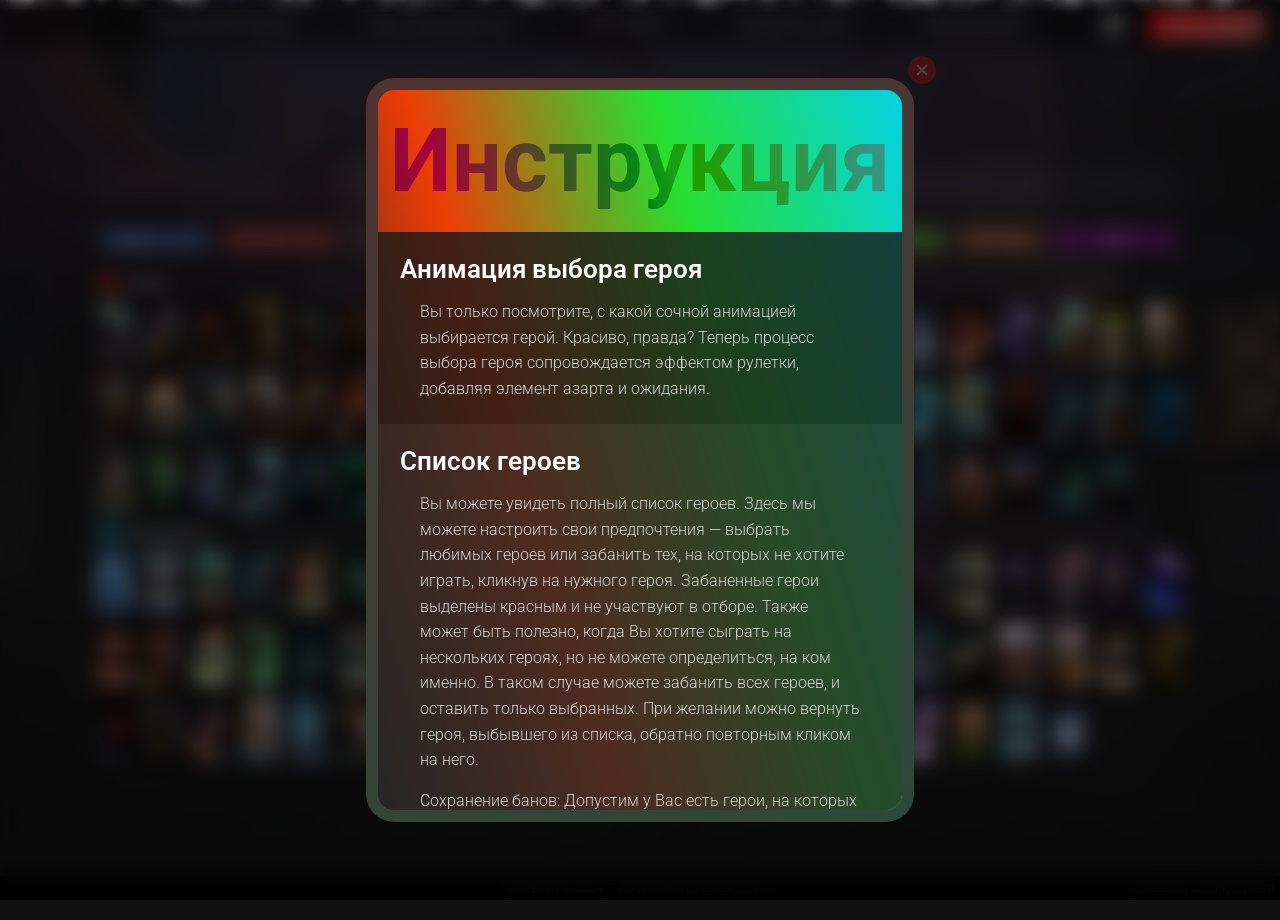
==== commit 4f005bb7: "sfs" ====
--- a/index.html
+++ b/index.html
@@ -978,7 +978,7 @@
                      </p>
                   </div>
                   <div class="minigame-gang__title">
-                     <h2 class="minigame-gang__title-text">Защищай кора</h2>
+                     <h2 class="minigame-gang__title-text">Наводи курсор на врагов</h2>
                   </div>
                   <div class="minigame-gang__steps">
                      <span class="minigame-gang__steps-text">0</span>
--- a/style/index.css
+++ b/style/index.css
@@ -1039,6 +1039,10 @@
 }
 
 .last-box {
+  border-radius: 0.9em;
+  padding: 0.2em;
+  -webkit-backdrop-filter: blur(1em) brightness(1.3);
+          backdrop-filter: blur(1em) brightness(1.3);
   font-size: 1.4em;
   transition: transform 0.75s 0s ease, opacity 0.75s 0s ease;
 }
@@ -2237,9 +2241,10 @@
 }
 .portraits-list .buttons-bar {
   font-size: 1.4em;
+  -webkit-backdrop-filter: blur(1em) brightness(1.3);
+          backdrop-filter: blur(1em) brightness(1.3);
   border-radius: 0.7em;
   padding: 0.5em;
-  background-color: rgba(0, 0, 0, 0.3);
   width: 100%;
   display: flex;
   justify-content: space-between;
@@ -4267,6 +4272,7 @@
 }
 
 .header {
+  overflow: hidden;
   width: 100%;
   -webkit-backdrop-filter: blur(1em) brightness(0.5);
           backdrop-filter: blur(1em) brightness(0.5);
@@ -4538,3903 +4544,3903 @@
   border: 0.2em solid rgb(217, 217, 255);
 }
 .snow:nth-child(1) {
-  opacity: 0.4781;
-  transform: translate(55.6157vw, -10px) scale(0.2931);
-  animation: fall-1 36s -26s linear infinite;
+  opacity: 0.3732;
+  transform: translate(26.7129vw, -10px) scale(0.5957);
+  animation: fall-1 34s -3s linear infinite;
 }
 @keyframes fall-1 {
-  75.871% {
-    transform: translate(51.4339vw, 75.871vh) scale(0.2931);
-  }
-  to {
-    transform: translate(53.5248vw, 100vh) scale(0.2931);
+  77.044% {
+    transform: translate(17.5757vw, 77.044vh) scale(0.5957);
+  }
+  to {
+    transform: translate(22.1443vw, 100vh) scale(0.5957);
   }
 }
 .snow:nth-child(2) {
-  opacity: 0.2059;
-  transform: translate(17.2692vw, -10px) scale(0.4291);
-  animation: fall-2 24s -5s linear infinite;
+  opacity: 0.9374;
+  transform: translate(56.4943vw, -10px) scale(0.1548);
+  animation: fall-2 24s -2s linear infinite;
 }
 @keyframes fall-2 {
-  65.894% {
-    transform: translate(17.1442vw, 65.894vh) scale(0.4291);
-  }
-  to {
-    transform: translate(17.2067vw, 100vh) scale(0.4291);
+  45.993% {
+    transform: translate(50.0539vw, 45.993vh) scale(0.1548);
+  }
+  to {
+    transform: translate(53.2741vw, 100vh) scale(0.1548);
   }
 }
 .snow:nth-child(3) {
-  opacity: 0.9368;
-  transform: translate(86.4598vw, -10px) scale(0.9329);
-  animation: fall-3 30s -11s linear infinite;
+  opacity: 0.6164;
+  transform: translate(72.3662vw, -10px) scale(0.8167);
+  animation: fall-3 22s -12s linear infinite;
 }
 @keyframes fall-3 {
-  76.494% {
-    transform: translate(95.8776vw, 76.494vh) scale(0.9329);
-  }
-  to {
-    transform: translate(91.1687vw, 100vh) scale(0.9329);
+  70.327% {
+    transform: translate(68.3388vw, 70.327vh) scale(0.8167);
+  }
+  to {
+    transform: translate(70.3525vw, 100vh) scale(0.8167);
   }
 }
 .snow:nth-child(4) {
-  opacity: 0.564;
-  transform: translate(51.722vw, -10px) scale(0.9507);
-  animation: fall-4 36s -22s linear infinite;
+  opacity: 0.8231;
+  transform: translate(95.9801vw, -10px) scale(0.0822);
+  animation: fall-4 40s -24s linear infinite;
 }
 @keyframes fall-4 {
-  37.195% {
-    transform: translate(57.6764vw, 37.195vh) scale(0.9507);
-  }
-  to {
-    transform: translate(54.6992vw, 100vh) scale(0.9507);
+  36.108% {
+    transform: translate(87.246vw, 36.108vh) scale(0.0822);
+  }
+  to {
+    transform: translate(91.61305vw, 100vh) scale(0.0822);
   }
 }
 .snow:nth-child(5) {
-  opacity: 0.9284;
-  transform: translate(0.0617vw, -10px) scale(0.4149);
-  animation: fall-5 38s -11s linear infinite;
+  opacity: 0.7672;
+  transform: translate(80.2288vw, -10px) scale(0.0735);
+  animation: fall-5 37s -2s linear infinite;
 }
 @keyframes fall-5 {
-  63.275% {
-    transform: translate(6.5349vw, 63.275vh) scale(0.4149);
-  }
-  to {
-    transform: translate(3.2983vw, 100vh) scale(0.4149);
+  73.092% {
+    transform: translate(77.3617vw, 73.092vh) scale(0.0735);
+  }
+  to {
+    transform: translate(78.79525vw, 100vh) scale(0.0735);
   }
 }
 .snow:nth-child(6) {
-  opacity: 0.4276;
-  transform: translate(7.9855vw, -10px) scale(0.0416);
-  animation: fall-6 30s -22s linear infinite;
+  opacity: 0.1111;
+  transform: translate(89.5605vw, -10px) scale(0.4895);
+  animation: fall-6 21s -14s linear infinite;
 }
 @keyframes fall-6 {
-  51.155% {
-    transform: translate(10.0404vw, 51.155vh) scale(0.0416);
-  }
-  to {
-    transform: translate(9.01295vw, 100vh) scale(0.0416);
+  65.358% {
+    transform: translate(84.7137vw, 65.358vh) scale(0.4895);
+  }
+  to {
+    transform: translate(87.1371vw, 100vh) scale(0.4895);
   }
 }
 .snow:nth-child(7) {
-  opacity: 0.3424;
-  transform: translate(5.3146vw, -10px) scale(0.6825);
-  animation: fall-7 29s -26s linear infinite;
+  opacity: 0.2345;
+  transform: translate(41.1824vw, -10px) scale(0.0571);
+  animation: fall-7 38s -18s linear infinite;
 }
 @keyframes fall-7 {
-  66.261% {
-    transform: translate(1.2752vw, 66.261vh) scale(0.6825);
-  }
-  to {
-    transform: translate(3.2949vw, 100vh) scale(0.6825);
+  77.272% {
+    transform: translate(36.4706vw, 77.272vh) scale(0.0571);
+  }
+  to {
+    transform: translate(38.8265vw, 100vh) scale(0.0571);
   }
 }
 .snow:nth-child(8) {
-  opacity: 0.445;
-  transform: translate(54.6463vw, -10px) scale(0.1318);
-  animation: fall-8 30s -22s linear infinite;
+  opacity: 0.8571;
+  transform: translate(12.0752vw, -10px) scale(0.0532);
+  animation: fall-8 36s -1s linear infinite;
 }
 @keyframes fall-8 {
-  61.243% {
-    transform: translate(54.6107vw, 61.243vh) scale(0.1318);
-  }
-  to {
-    transform: translate(54.6285vw, 100vh) scale(0.1318);
+  57.826% {
+    transform: translate(16.5114vw, 57.826vh) scale(0.0532);
+  }
+  to {
+    transform: translate(14.2933vw, 100vh) scale(0.0532);
   }
 }
 .snow:nth-child(9) {
-  opacity: 0.9989;
-  transform: translate(98.5177vw, -10px) scale(0.2623);
-  animation: fall-9 26s -12s linear infinite;
+  opacity: 0.3476;
+  transform: translate(3.8273vw, -10px) scale(0.8951);
+  animation: fall-9 27s -23s linear infinite;
 }
 @keyframes fall-9 {
-  58.79% {
-    transform: translate(104.2908vw, 58.79vh) scale(0.2623);
-  }
-  to {
-    transform: translate(101.40425vw, 100vh) scale(0.2623);
+  47.56% {
+    transform: translate(6.3909vw, 47.56vh) scale(0.8951);
+  }
+  to {
+    transform: translate(5.1091vw, 100vh) scale(0.8951);
   }
 }
 .snow:nth-child(10) {
-  opacity: 0.9255;
-  transform: translate(7.9877vw, -10px) scale(0.9599);
-  animation: fall-10 25s -3s linear infinite;
+  opacity: 0.812;
+  transform: translate(23.5778vw, -10px) scale(0.494);
+  animation: fall-10 35s -25s linear infinite;
 }
 @keyframes fall-10 {
-  36.577% {
-    transform: translate(13.875vw, 36.577vh) scale(0.9599);
-  }
-  to {
-    transform: translate(10.93135vw, 100vh) scale(0.9599);
+  31.017% {
+    transform: translate(24.5687vw, 31.017vh) scale(0.494);
+  }
+  to {
+    transform: translate(24.07325vw, 100vh) scale(0.494);
   }
 }
 .snow:nth-child(11) {
-  opacity: 0.2047;
-  transform: translate(4.2938vw, -10px) scale(0.7589);
-  animation: fall-11 40s -14s linear infinite;
+  opacity: 0.8246;
+  transform: translate(95.223vw, -10px) scale(0.7758);
+  animation: fall-11 33s -11s linear infinite;
 }
 @keyframes fall-11 {
-  59.598% {
-    transform: translate(9.4592vw, 59.598vh) scale(0.7589);
-  }
-  to {
-    transform: translate(6.8765vw, 100vh) scale(0.7589);
+  77.341% {
+    transform: translate(97.5986vw, 77.341vh) scale(0.7758);
+  }
+  to {
+    transform: translate(96.4108vw, 100vh) scale(0.7758);
   }
 }
 .snow:nth-child(12) {
+  opacity: 0.696;
+  transform: translate(60.4882vw, -10px) scale(0.0226);
+  animation: fall-12 32s -26s linear infinite;
+}
+@keyframes fall-12 {
+  63.488% {
+    transform: translate(66.4499vw, 63.488vh) scale(0.0226);
+  }
+  to {
+    transform: translate(63.46905vw, 100vh) scale(0.0226);
+  }
+}
+.snow:nth-child(13) {
+  opacity: 0.1078;
+  transform: translate(95.1576vw, -10px) scale(0.1897);
+  animation: fall-13 33s -15s linear infinite;
+}
+@keyframes fall-13 {
+  78.569% {
+    transform: translate(95.7881vw, 78.569vh) scale(0.1897);
+  }
+  to {
+    transform: translate(95.47285vw, 100vh) scale(0.1897);
+  }
+}
+.snow:nth-child(14) {
+  opacity: 0.0542;
+  transform: translate(88.3201vw, -10px) scale(0.872);
+  animation: fall-14 31s -28s linear infinite;
+}
+@keyframes fall-14 {
+  73.842% {
+    transform: translate(82.8781vw, 73.842vh) scale(0.872);
+  }
+  to {
+    transform: translate(85.5991vw, 100vh) scale(0.872);
+  }
+}
+.snow:nth-child(15) {
+  opacity: 0.9627;
+  transform: translate(64.9921vw, -10px) scale(0.563);
+  animation: fall-15 27s -19s linear infinite;
+}
+@keyframes fall-15 {
+  70.512% {
+    transform: translate(67.8414vw, 70.512vh) scale(0.563);
+  }
+  to {
+    transform: translate(66.41675vw, 100vh) scale(0.563);
+  }
+}
+.snow:nth-child(16) {
+  opacity: 0.0916;
+  transform: translate(54.6756vw, -10px) scale(0.6924);
+  animation: fall-16 26s -21s linear infinite;
+}
+@keyframes fall-16 {
+  67.163% {
+    transform: translate(64.3201vw, 67.163vh) scale(0.6924);
+  }
+  to {
+    transform: translate(59.49785vw, 100vh) scale(0.6924);
+  }
+}
+.snow:nth-child(17) {
+  opacity: 0.2272;
+  transform: translate(49.9299vw, -10px) scale(0.3693);
+  animation: fall-17 31s -1s linear infinite;
+}
+@keyframes fall-17 {
+  50.016% {
+    transform: translate(53.4047vw, 50.016vh) scale(0.3693);
+  }
+  to {
+    transform: translate(51.6673vw, 100vh) scale(0.3693);
+  }
+}
+.snow:nth-child(18) {
+  opacity: 0.8769;
+  transform: translate(13.4059vw, -10px) scale(0.5368);
+  animation: fall-18 39s -5s linear infinite;
+}
+@keyframes fall-18 {
+  69.335% {
+    transform: translate(16.9682vw, 69.335vh) scale(0.5368);
+  }
+  to {
+    transform: translate(15.18705vw, 100vh) scale(0.5368);
+  }
+}
+.snow:nth-child(19) {
+  opacity: 0.1599;
+  transform: translate(73.0879vw, -10px) scale(0.905);
+  animation: fall-19 38s -17s linear infinite;
+}
+@keyframes fall-19 {
+  43.918% {
+    transform: translate(66.8651vw, 43.918vh) scale(0.905);
+  }
+  to {
+    transform: translate(69.9765vw, 100vh) scale(0.905);
+  }
+}
+.snow:nth-child(20) {
+  opacity: 0.3385;
+  transform: translate(9.3746vw, -10px) scale(0.7292);
+  animation: fall-20 34s -18s linear infinite;
+}
+@keyframes fall-20 {
+  65.715% {
+    transform: translate(6.9891vw, 65.715vh) scale(0.7292);
+  }
+  to {
+    transform: translate(8.18185vw, 100vh) scale(0.7292);
+  }
+}
+.snow:nth-child(21) {
+  opacity: 0.5979;
+  transform: translate(11.3192vw, -10px) scale(0.3849);
+  animation: fall-21 30s -5s linear infinite;
+}
+@keyframes fall-21 {
+  55.7% {
+    transform: translate(16.374vw, 55.7vh) scale(0.3849);
+  }
+  to {
+    transform: translate(13.8466vw, 100vh) scale(0.3849);
+  }
+}
+.snow:nth-child(22) {
+  opacity: 0.3485;
+  transform: translate(87.6089vw, -10px) scale(0.5449);
+  animation: fall-22 39s -21s linear infinite;
+}
+@keyframes fall-22 {
+  44.585% {
+    transform: translate(84.0339vw, 44.585vh) scale(0.5449);
+  }
+  to {
+    transform: translate(85.8214vw, 100vh) scale(0.5449);
+  }
+}
+.snow:nth-child(23) {
+  opacity: 0.1495;
+  transform: translate(59.6922vw, -10px) scale(0.9131);
+  animation: fall-23 27s -19s linear infinite;
+}
+@keyframes fall-23 {
+  44.168% {
+    transform: translate(61.6904vw, 44.168vh) scale(0.9131);
+  }
+  to {
+    transform: translate(60.6913vw, 100vh) scale(0.9131);
+  }
+}
+.snow:nth-child(24) {
+  opacity: 0.0906;
+  transform: translate(15.0875vw, -10px) scale(0.6518);
+  animation: fall-24 22s -10s linear infinite;
+}
+@keyframes fall-24 {
+  56.864% {
+    transform: translate(21.0316vw, 56.864vh) scale(0.6518);
+  }
+  to {
+    transform: translate(18.05955vw, 100vh) scale(0.6518);
+  }
+}
+.snow:nth-child(25) {
+  opacity: 0.9008;
+  transform: translate(96.8835vw, -10px) scale(0.4014);
+  animation: fall-25 40s -7s linear infinite;
+}
+@keyframes fall-25 {
+  59.907% {
+    transform: translate(91.6812vw, 59.907vh) scale(0.4014);
+  }
+  to {
+    transform: translate(94.28235vw, 100vh) scale(0.4014);
+  }
+}
+.snow:nth-child(26) {
+  opacity: 0.0689;
+  transform: translate(12.4641vw, -10px) scale(0.2825);
+  animation: fall-26 23s -15s linear infinite;
+}
+@keyframes fall-26 {
+  77.457% {
+    transform: translate(12.0011vw, 77.457vh) scale(0.2825);
+  }
+  to {
+    transform: translate(12.2326vw, 100vh) scale(0.2825);
+  }
+}
+.snow:nth-child(27) {
+  opacity: 0.6552;
+  transform: translate(80.9675vw, -10px) scale(0.2602);
+  animation: fall-27 28s -5s linear infinite;
+}
+@keyframes fall-27 {
+  73.643% {
+    transform: translate(80.7626vw, 73.643vh) scale(0.2602);
+  }
+  to {
+    transform: translate(80.86505vw, 100vh) scale(0.2602);
+  }
+}
+.snow:nth-child(28) {
+  opacity: 0.994;
+  transform: translate(83.7201vw, -10px) scale(0.9124);
+  animation: fall-28 34s -22s linear infinite;
+}
+@keyframes fall-28 {
+  37.764% {
+    transform: translate(79.2754vw, 37.764vh) scale(0.9124);
+  }
+  to {
+    transform: translate(81.49775vw, 100vh) scale(0.9124);
+  }
+}
+.snow:nth-child(29) {
+  opacity: 0.4957;
+  transform: translate(12.1857vw, -10px) scale(0.032);
+  animation: fall-29 20s -16s linear infinite;
+}
+@keyframes fall-29 {
+  51.338% {
+    transform: translate(18.6274vw, 51.338vh) scale(0.032);
+  }
+  to {
+    transform: translate(15.40655vw, 100vh) scale(0.032);
+  }
+}
+.snow:nth-child(30) {
+  opacity: 0.8117;
+  transform: translate(31.9347vw, -10px) scale(0.9964);
+  animation: fall-30 31s -6s linear infinite;
+}
+@keyframes fall-30 {
+  48.029% {
+    transform: translate(34.4284vw, 48.029vh) scale(0.9964);
+  }
+  to {
+    transform: translate(33.18155vw, 100vh) scale(0.9964);
+  }
+}
+.snow:nth-child(31) {
+  opacity: 0.0367;
+  transform: translate(93.0307vw, -10px) scale(0.4566);
+  animation: fall-31 27s -11s linear infinite;
+}
+@keyframes fall-31 {
+  67.732% {
+    transform: translate(99.84vw, 67.732vh) scale(0.4566);
+  }
+  to {
+    transform: translate(96.43535vw, 100vh) scale(0.4566);
+  }
+}
+.snow:nth-child(32) {
+  opacity: 0.3306;
+  transform: translate(93.698vw, -10px) scale(0.1395);
+  animation: fall-32 24s -7s linear infinite;
+}
+@keyframes fall-32 {
+  52.576% {
+    transform: translate(103.5257vw, 52.576vh) scale(0.1395);
+  }
+  to {
+    transform: translate(98.61185vw, 100vh) scale(0.1395);
+  }
+}
+.snow:nth-child(33) {
+  opacity: 0.4901;
+  transform: translate(44.632vw, -10px) scale(0.076);
+  animation: fall-33 34s -8s linear infinite;
+}
+@keyframes fall-33 {
+  44.811% {
+    transform: translate(49.1491vw, 44.811vh) scale(0.076);
+  }
+  to {
+    transform: translate(46.89055vw, 100vh) scale(0.076);
+  }
+}
+.snow:nth-child(34) {
+  opacity: 0.4849;
+  transform: translate(90.669vw, -10px) scale(0.1757);
+  animation: fall-34 33s -3s linear infinite;
+}
+@keyframes fall-34 {
+  52.567% {
+    transform: translate(88.8524vw, 52.567vh) scale(0.1757);
+  }
+  to {
+    transform: translate(89.7607vw, 100vh) scale(0.1757);
+  }
+}
+.snow:nth-child(35) {
+  opacity: 0.4155;
+  transform: translate(2.5089vw, -10px) scale(0.7949);
+  animation: fall-35 27s -28s linear infinite;
+}
+@keyframes fall-35 {
+  63.704% {
+    transform: translate(-2.2586vw, 63.704vh) scale(0.7949);
+  }
+  to {
+    transform: translate(0.12515vw, 100vh) scale(0.7949);
+  }
+}
+.snow:nth-child(36) {
+  opacity: 0.9624;
+  transform: translate(81.5874vw, -10px) scale(0.356);
+  animation: fall-36 30s -12s linear infinite;
+}
+@keyframes fall-36 {
+  63.308% {
+    transform: translate(72.8476vw, 63.308vh) scale(0.356);
+  }
+  to {
+    transform: translate(77.2175vw, 100vh) scale(0.356);
+  }
+}
+.snow:nth-child(37) {
+  opacity: 0.3708;
+  transform: translate(49.7059vw, -10px) scale(0.6012);
+  animation: fall-37 30s -29s linear infinite;
+}
+@keyframes fall-37 {
+  42.496% {
+    transform: translate(41.5543vw, 42.496vh) scale(0.6012);
+  }
+  to {
+    transform: translate(45.6301vw, 100vh) scale(0.6012);
+  }
+}
+.snow:nth-child(38) {
+  opacity: 0.3069;
+  transform: translate(98.9316vw, -10px) scale(0.3338);
+  animation: fall-38 39s -2s linear infinite;
+}
+@keyframes fall-38 {
+  41.949% {
+    transform: translate(104.4527vw, 41.949vh) scale(0.3338);
+  }
+  to {
+    transform: translate(101.69215vw, 100vh) scale(0.3338);
+  }
+}
+.snow:nth-child(39) {
+  opacity: 0.0661;
+  transform: translate(18.4148vw, -10px) scale(0.6441);
+  animation: fall-39 33s -5s linear infinite;
+}
+@keyframes fall-39 {
+  74.677% {
+    transform: translate(20.394vw, 74.677vh) scale(0.6441);
+  }
+  to {
+    transform: translate(19.4044vw, 100vh) scale(0.6441);
+  }
+}
+.snow:nth-child(40) {
+  opacity: 0.3961;
+  transform: translate(59.5127vw, -10px) scale(0.3588);
+  animation: fall-40 36s -2s linear infinite;
+}
+@keyframes fall-40 {
+  36.011% {
+    transform: translate(53.3256vw, 36.011vh) scale(0.3588);
+  }
+  to {
+    transform: translate(56.41915vw, 100vh) scale(0.3588);
+  }
+}
+.snow:nth-child(41) {
+  opacity: 0.9122;
+  transform: translate(76.918vw, -10px) scale(0.5325);
+  animation: fall-41 33s -9s linear infinite;
+}
+@keyframes fall-41 {
+  77.784% {
+    transform: translate(68.8305vw, 77.784vh) scale(0.5325);
+  }
+  to {
+    transform: translate(72.87425vw, 100vh) scale(0.5325);
+  }
+}
+.snow:nth-child(42) {
+  opacity: 0.6062;
+  transform: translate(92.1484vw, -10px) scale(0.8554);
+  animation: fall-42 37s -6s linear infinite;
+}
+@keyframes fall-42 {
+  52.835% {
+    transform: translate(85.835vw, 52.835vh) scale(0.8554);
+  }
+  to {
+    transform: translate(88.9917vw, 100vh) scale(0.8554);
+  }
+}
+.snow:nth-child(43) {
+  opacity: 0.7568;
+  transform: translate(89.0933vw, -10px) scale(0.487);
+  animation: fall-43 39s -12s linear infinite;
+}
+@keyframes fall-43 {
+  68.959% {
+    transform: translate(98.9897vw, 68.959vh) scale(0.487);
+  }
+  to {
+    transform: translate(94.0415vw, 100vh) scale(0.487);
+  }
+}
+.snow:nth-child(44) {
+  opacity: 0.4835;
+  transform: translate(83.1696vw, -10px) scale(0.8399);
+  animation: fall-44 37s -8s linear infinite;
+}
+@keyframes fall-44 {
+  47.222% {
+    transform: translate(87.525vw, 47.222vh) scale(0.8399);
+  }
+  to {
+    transform: translate(85.3473vw, 100vh) scale(0.8399);
+  }
+}
+.snow:nth-child(45) {
+  opacity: 0.7553;
+  transform: translate(75.6643vw, -10px) scale(0.6853);
+  animation: fall-45 40s -22s linear infinite;
+}
+@keyframes fall-45 {
+  68.03% {
+    transform: translate(73.6896vw, 68.03vh) scale(0.6853);
+  }
+  to {
+    transform: translate(74.67695vw, 100vh) scale(0.6853);
+  }
+}
+.snow:nth-child(46) {
+  opacity: 0.8425;
+  transform: translate(65.0569vw, -10px) scale(0.8454);
+  animation: fall-46 32s -2s linear infinite;
+}
+@keyframes fall-46 {
+  32.968% {
+    transform: translate(66.1603vw, 32.968vh) scale(0.8454);
+  }
+  to {
+    transform: translate(65.6086vw, 100vh) scale(0.8454);
+  }
+}
+.snow:nth-child(47) {
+  opacity: 0.8485;
+  transform: translate(90.7525vw, -10px) scale(0.7166);
+  animation: fall-47 38s -23s linear infinite;
+}
+@keyframes fall-47 {
+  32.057% {
+    transform: translate(81.9208vw, 32.057vh) scale(0.7166);
+  }
+  to {
+    transform: translate(86.33665vw, 100vh) scale(0.7166);
+  }
+}
+.snow:nth-child(48) {
+  opacity: 0.2866;
+  transform: translate(85.1433vw, -10px) scale(0.8154);
+  animation: fall-48 25s -8s linear infinite;
+}
+@keyframes fall-48 {
+  64.784% {
+    transform: translate(89.0563vw, 64.784vh) scale(0.8154);
+  }
+  to {
+    transform: translate(87.0998vw, 100vh) scale(0.8154);
+  }
+}
+.snow:nth-child(49) {
+  opacity: 0.0996;
+  transform: translate(6.3929vw, -10px) scale(0.2976);
+  animation: fall-49 38s -2s linear infinite;
+}
+@keyframes fall-49 {
+  60.594% {
+    transform: translate(10.588vw, 60.594vh) scale(0.2976);
+  }
+  to {
+    transform: translate(8.49045vw, 100vh) scale(0.2976);
+  }
+}
+.snow:nth-child(50) {
+  opacity: 0.4085;
+  transform: translate(60.9236vw, -10px) scale(0.0839);
+  animation: fall-50 40s -1s linear infinite;
+}
+@keyframes fall-50 {
+  32.494% {
+    transform: translate(61.4326vw, 32.494vh) scale(0.0839);
+  }
+  to {
+    transform: translate(61.1781vw, 100vh) scale(0.0839);
+  }
+}
+.snow:nth-child(51) {
+  opacity: 0.6365;
+  transform: translate(81.4495vw, -10px) scale(0.8878);
+  animation: fall-51 34s -1s linear infinite;
+}
+@keyframes fall-51 {
+  79.298% {
+    transform: translate(86.7497vw, 79.298vh) scale(0.8878);
+  }
+  to {
+    transform: translate(84.0996vw, 100vh) scale(0.8878);
+  }
+}
+.snow:nth-child(52) {
+  opacity: 0.6046;
+  transform: translate(4.959vw, -10px) scale(0.7602);
+  animation: fall-52 27s -26s linear infinite;
+}
+@keyframes fall-52 {
+  59.2% {
+    transform: translate(-4.4351vw, 59.2vh) scale(0.7602);
+  }
+  to {
+    transform: translate(0.26195vw, 100vh) scale(0.7602);
+  }
+}
+.snow:nth-child(53) {
+  opacity: 0.8431;
+  transform: translate(13.3826vw, -10px) scale(0.3191);
+  animation: fall-53 23s -23s linear infinite;
+}
+@keyframes fall-53 {
+  68.176% {
+    transform: translate(11.278vw, 68.176vh) scale(0.3191);
+  }
+  to {
+    transform: translate(12.3303vw, 100vh) scale(0.3191);
+  }
+}
+.snow:nth-child(54) {
+  opacity: 0.9878;
+  transform: translate(42.2889vw, -10px) scale(0.9398);
+  animation: fall-54 27s -28s linear infinite;
+}
+@keyframes fall-54 {
+  39.851% {
+    transform: translate(47.2309vw, 39.851vh) scale(0.9398);
+  }
+  to {
+    transform: translate(44.7599vw, 100vh) scale(0.9398);
+  }
+}
+.snow:nth-child(55) {
+  opacity: 0.658;
+  transform: translate(90.2637vw, -10px) scale(0.0712);
+  animation: fall-55 25s -15s linear infinite;
+}
+@keyframes fall-55 {
+  71.771% {
+    transform: translate(93.9256vw, 71.771vh) scale(0.0712);
+  }
+  to {
+    transform: translate(92.09465vw, 100vh) scale(0.0712);
+  }
+}
+.snow:nth-child(56) {
+  opacity: 0.1674;
+  transform: translate(58.4829vw, -10px) scale(0.6798);
+  animation: fall-56 32s -15s linear infinite;
+}
+@keyframes fall-56 {
+  49.961% {
+    transform: translate(68.0471vw, 49.961vh) scale(0.6798);
+  }
+  to {
+    transform: translate(63.265vw, 100vh) scale(0.6798);
+  }
+}
+.snow:nth-child(57) {
+  opacity: 0.9893;
+  transform: translate(72.2479vw, -10px) scale(0.7394);
+  animation: fall-57 29s -3s linear infinite;
+}
+@keyframes fall-57 {
+  51.463% {
+    transform: translate(65.8692vw, 51.463vh) scale(0.7394);
+  }
+  to {
+    transform: translate(69.05855vw, 100vh) scale(0.7394);
+  }
+}
+.snow:nth-child(58) {
+  opacity: 0.5885;
+  transform: translate(91.2138vw, -10px) scale(0.1713);
+  animation: fall-58 30s -21s linear infinite;
+}
+@keyframes fall-58 {
+  34.225% {
+    transform: translate(97.0128vw, 34.225vh) scale(0.1713);
+  }
+  to {
+    transform: translate(94.1133vw, 100vh) scale(0.1713);
+  }
+}
+.snow:nth-child(59) {
+  opacity: 0.6248;
+  transform: translate(66.4657vw, -10px) scale(0.0831);
+  animation: fall-59 31s -14s linear infinite;
+}
+@keyframes fall-59 {
+  66.029% {
+    transform: translate(66.4095vw, 66.029vh) scale(0.0831);
+  }
+  to {
+    transform: translate(66.4376vw, 100vh) scale(0.0831);
+  }
+}
+.snow:nth-child(60) {
+  opacity: 0.8879;
+  transform: translate(65.8719vw, -10px) scale(0.6418);
+  animation: fall-60 35s -15s linear infinite;
+}
+@keyframes fall-60 {
+  31.663% {
+    transform: translate(74.3968vw, 31.663vh) scale(0.6418);
+  }
+  to {
+    transform: translate(70.13435vw, 100vh) scale(0.6418);
+  }
+}
+.snow:nth-child(61) {
+  opacity: 0.7485;
+  transform: translate(19.4782vw, -10px) scale(0.2453);
+  animation: fall-61 22s -30s linear infinite;
+}
+@keyframes fall-61 {
+  75.941% {
+    transform: translate(26.0598vw, 75.941vh) scale(0.2453);
+  }
+  to {
+    transform: translate(22.769vw, 100vh) scale(0.2453);
+  }
+}
+.snow:nth-child(62) {
+  opacity: 0.4357;
+  transform: translate(42.3686vw, -10px) scale(0.028);
+  animation: fall-62 23s -6s linear infinite;
+}
+@keyframes fall-62 {
+  78.176% {
+    transform: translate(35.5484vw, 78.176vh) scale(0.028);
+  }
+  to {
+    transform: translate(38.9585vw, 100vh) scale(0.028);
+  }
+}
+.snow:nth-child(63) {
+  opacity: 0.4679;
+  transform: translate(80.3106vw, -10px) scale(0.7544);
+  animation: fall-63 38s -1s linear infinite;
+}
+@keyframes fall-63 {
+  66.399% {
+    transform: translate(77.7092vw, 66.399vh) scale(0.7544);
+  }
+  to {
+    transform: translate(79.0099vw, 100vh) scale(0.7544);
+  }
+}
+.snow:nth-child(64) {
+  opacity: 0.4239;
+  transform: translate(69.8471vw, -10px) scale(0.8576);
+  animation: fall-64 24s -6s linear infinite;
+}
+@keyframes fall-64 {
+  40.223% {
+    transform: translate(64.9876vw, 40.223vh) scale(0.8576);
+  }
+  to {
+    transform: translate(67.41735vw, 100vh) scale(0.8576);
+  }
+}
+.snow:nth-child(65) {
+  opacity: 0.5817;
+  transform: translate(85.3315vw, -10px) scale(0.4699);
+  animation: fall-65 28s -7s linear infinite;
+}
+@keyframes fall-65 {
+  69.816% {
+    transform: translate(89.3169vw, 69.816vh) scale(0.4699);
+  }
+  to {
+    transform: translate(87.3242vw, 100vh) scale(0.4699);
+  }
+}
+.snow:nth-child(66) {
+  opacity: 0.0191;
+  transform: translate(61.8763vw, -10px) scale(0.7329);
+  animation: fall-66 35s -17s linear infinite;
+}
+@keyframes fall-66 {
+  38.962% {
+    transform: translate(51.8968vw, 38.962vh) scale(0.7329);
+  }
+  to {
+    transform: translate(56.88655vw, 100vh) scale(0.7329);
+  }
+}
+.snow:nth-child(67) {
+  opacity: 0.8795;
+  transform: translate(44.5987vw, -10px) scale(0.8823);
+  animation: fall-67 23s -4s linear infinite;
+}
+@keyframes fall-67 {
+  36.899% {
+    transform: translate(42.5085vw, 36.899vh) scale(0.8823);
+  }
+  to {
+    transform: translate(43.5536vw, 100vh) scale(0.8823);
+  }
+}
+.snow:nth-child(68) {
+  opacity: 0.2485;
+  transform: translate(26.4043vw, -10px) scale(0.3949);
+  animation: fall-68 37s -29s linear infinite;
+}
+@keyframes fall-68 {
+  36.695% {
+    transform: translate(34.7305vw, 36.695vh) scale(0.3949);
+  }
+  to {
+    transform: translate(30.5674vw, 100vh) scale(0.3949);
+  }
+}
+.snow:nth-child(69) {
+  opacity: 0.2695;
+  transform: translate(67.4714vw, -10px) scale(0.2806);
+  animation: fall-69 22s -7s linear infinite;
+}
+@keyframes fall-69 {
+  33.533% {
+    transform: translate(72.43vw, 33.533vh) scale(0.2806);
+  }
+  to {
+    transform: translate(69.9507vw, 100vh) scale(0.2806);
+  }
+}
+.snow:nth-child(70) {
+  opacity: 0.9702;
+  transform: translate(94.859vw, -10px) scale(0.8335);
+  animation: fall-70 22s -26s linear infinite;
+}
+@keyframes fall-70 {
+  52.339% {
+    transform: translate(92.2831vw, 52.339vh) scale(0.8335);
+  }
+  to {
+    transform: translate(93.57105vw, 100vh) scale(0.8335);
+  }
+}
+.snow:nth-child(71) {
+  opacity: 0.1687;
+  transform: translate(72.793vw, -10px) scale(0.0122);
+  animation: fall-71 30s -25s linear infinite;
+}
+@keyframes fall-71 {
+  36.917% {
+    transform: translate(63.037vw, 36.917vh) scale(0.0122);
+  }
+  to {
+    transform: translate(67.915vw, 100vh) scale(0.0122);
+  }
+}
+.snow:nth-child(72) {
+  opacity: 0.7914;
+  transform: translate(71.5182vw, -10px) scale(0.4328);
+  animation: fall-72 31s -15s linear infinite;
+}
+@keyframes fall-72 {
+  41.327% {
+    transform: translate(74.8796vw, 41.327vh) scale(0.4328);
+  }
+  to {
+    transform: translate(73.1989vw, 100vh) scale(0.4328);
+  }
+}
+.snow:nth-child(73) {
+  opacity: 0.113;
+  transform: translate(37.5358vw, -10px) scale(0.6618);
+  animation: fall-73 23s -2s linear infinite;
+}
+@keyframes fall-73 {
+  57.738% {
+    transform: translate(44.6746vw, 57.738vh) scale(0.6618);
+  }
+  to {
+    transform: translate(41.1052vw, 100vh) scale(0.6618);
+  }
+}
+.snow:nth-child(74) {
+  opacity: 0.8183;
+  transform: translate(88.296vw, -10px) scale(0.4119);
+  animation: fall-74 21s -18s linear infinite;
+}
+@keyframes fall-74 {
+  43.803% {
+    transform: translate(97.8347vw, 43.803vh) scale(0.4119);
+  }
+  to {
+    transform: translate(93.06535vw, 100vh) scale(0.4119);
+  }
+}
+.snow:nth-child(75) {
+  opacity: 0.287;
+  transform: translate(63.7044vw, -10px) scale(0.6631);
+  animation: fall-75 20s -17s linear infinite;
+}
+@keyframes fall-75 {
+  32.36% {
+    transform: translate(56.4504vw, 32.36vh) scale(0.6631);
+  }
+  to {
+    transform: translate(60.0774vw, 100vh) scale(0.6631);
+  }
+}
+.snow:nth-child(76) {
+  opacity: 0.4289;
+  transform: translate(9.7002vw, -10px) scale(0.3526);
+  animation: fall-76 24s -7s linear infinite;
+}
+@keyframes fall-76 {
+  67.093% {
+    transform: translate(9.7229vw, 67.093vh) scale(0.3526);
+  }
+  to {
+    transform: translate(9.71155vw, 100vh) scale(0.3526);
+  }
+}
+.snow:nth-child(77) {
+  opacity: 0.2438;
+  transform: translate(35.2881vw, -10px) scale(0.5112);
+  animation: fall-77 29s -28s linear infinite;
+}
+@keyframes fall-77 {
+  71.497% {
+    transform: translate(40.4033vw, 71.497vh) scale(0.5112);
+  }
+  to {
+    transform: translate(37.8457vw, 100vh) scale(0.5112);
+  }
+}
+.snow:nth-child(78) {
+  opacity: 0.9369;
+  transform: translate(90.3143vw, -10px) scale(0.3573);
+  animation: fall-78 34s -21s linear infinite;
+}
+@keyframes fall-78 {
+  35.268% {
+    transform: translate(95.9631vw, 35.268vh) scale(0.3573);
+  }
+  to {
+    transform: translate(93.1387vw, 100vh) scale(0.3573);
+  }
+}
+.snow:nth-child(79) {
+  opacity: 0.8474;
+  transform: translate(0.5722vw, -10px) scale(0.3188);
+  animation: fall-79 33s -9s linear infinite;
+}
+@keyframes fall-79 {
+  67.041% {
+    transform: translate(10.2976vw, 67.041vh) scale(0.3188);
+  }
+  to {
+    transform: translate(5.4349vw, 100vh) scale(0.3188);
+  }
+}
+.snow:nth-child(80) {
+  opacity: 0.4767;
+  transform: translate(83.8271vw, -10px) scale(0.6419);
+  animation: fall-80 27s -8s linear infinite;
+}
+@keyframes fall-80 {
+  71.121% {
+    transform: translate(80.0194vw, 71.121vh) scale(0.6419);
+  }
+  to {
+    transform: translate(81.92325vw, 100vh) scale(0.6419);
+  }
+}
+.snow:nth-child(81) {
+  opacity: 0.1796;
+  transform: translate(16.1117vw, -10px) scale(0.4998);
+  animation: fall-81 33s -4s linear infinite;
+}
+@keyframes fall-81 {
+  50.982% {
+    transform: translate(6.2088vw, 50.982vh) scale(0.4998);
+  }
+  to {
+    transform: translate(11.16025vw, 100vh) scale(0.4998);
+  }
+}
+.snow:nth-child(82) {
+  opacity: 0.5267;
+  transform: translate(19.8373vw, -10px) scale(0.1782);
+  animation: fall-82 20s -7s linear infinite;
+}
+@keyframes fall-82 {
+  49.642% {
+    transform: translate(11.9833vw, 49.642vh) scale(0.1782);
+  }
+  to {
+    transform: translate(15.9103vw, 100vh) scale(0.1782);
+  }
+}
+.snow:nth-child(83) {
+  opacity: 0.6373;
+  transform: translate(4.147vw, -10px) scale(0.1512);
+  animation: fall-83 36s -14s linear infinite;
+}
+@keyframes fall-83 {
+  77.893% {
+    transform: translate(-0.084vw, 77.893vh) scale(0.1512);
+  }
+  to {
+    transform: translate(2.0315vw, 100vh) scale(0.1512);
+  }
+}
+.snow:nth-child(84) {
+  opacity: 0.6076;
+  transform: translate(86.9216vw, -10px) scale(0.783);
+  animation: fall-84 36s -12s linear infinite;
+}
+@keyframes fall-84 {
+  57.838% {
+    transform: translate(96.0154vw, 57.838vh) scale(0.783);
+  }
+  to {
+    transform: translate(91.4685vw, 100vh) scale(0.783);
+  }
+}
+.snow:nth-child(85) {
+  opacity: 0.407;
+  transform: translate(73.7342vw, -10px) scale(0.1454);
+  animation: fall-85 34s -10s linear infinite;
+}
+@keyframes fall-85 {
+  73.265% {
+    transform: translate(73.0905vw, 73.265vh) scale(0.1454);
+  }
+  to {
+    transform: translate(73.41235vw, 100vh) scale(0.1454);
+  }
+}
+.snow:nth-child(86) {
+  opacity: 0.5987;
+  transform: translate(45.941vw, -10px) scale(0.6471);
+  animation: fall-86 24s -29s linear infinite;
+}
+@keyframes fall-86 {
+  66.137% {
+    transform: translate(45.688vw, 66.137vh) scale(0.6471);
+  }
+  to {
+    transform: translate(45.8145vw, 100vh) scale(0.6471);
+  }
+}
+.snow:nth-child(87) {
+  opacity: 0.6501;
+  transform: translate(1.1486vw, -10px) scale(0.1203);
+  animation: fall-87 30s -22s linear infinite;
+}
+@keyframes fall-87 {
+  67.292% {
+    transform: translate(5.3711vw, 67.292vh) scale(0.1203);
+  }
+  to {
+    transform: translate(3.25985vw, 100vh) scale(0.1203);
+  }
+}
+.snow:nth-child(88) {
+  opacity: 0.88;
+  transform: translate(55.0648vw, -10px) scale(0.8394);
+  animation: fall-88 27s -9s linear infinite;
+}
+@keyframes fall-88 {
+  40.831% {
+    transform: translate(63.715vw, 40.831vh) scale(0.8394);
+  }
+  to {
+    transform: translate(59.3899vw, 100vh) scale(0.8394);
+  }
+}
+.snow:nth-child(89) {
+  opacity: 0.93;
+  transform: translate(24.1957vw, -10px) scale(0.1474);
+  animation: fall-89 24s -9s linear infinite;
+}
+@keyframes fall-89 {
+  44.572% {
+    transform: translate(31.6607vw, 44.572vh) scale(0.1474);
+  }
+  to {
+    transform: translate(27.9282vw, 100vh) scale(0.1474);
+  }
+}
+.snow:nth-child(90) {
+  opacity: 0.7103;
+  transform: translate(9.4594vw, -10px) scale(0.0683);
+  animation: fall-90 28s -9s linear infinite;
+}
+@keyframes fall-90 {
+  32.3% {
+    transform: translate(4.8605vw, 32.3vh) scale(0.0683);
+  }
+  to {
+    transform: translate(7.15995vw, 100vh) scale(0.0683);
+  }
+}
+.snow:nth-child(91) {
+  opacity: 0.05;
+  transform: translate(9.7662vw, -10px) scale(0.9133);
+  animation: fall-91 22s -12s linear infinite;
+}
+@keyframes fall-91 {
+  56.558% {
+    transform: translate(12.2375vw, 56.558vh) scale(0.9133);
+  }
+  to {
+    transform: translate(11.00185vw, 100vh) scale(0.9133);
+  }
+}
+.snow:nth-child(92) {
+  opacity: 0.2755;
+  transform: translate(7.3617vw, -10px) scale(0.655);
+  animation: fall-92 39s -3s linear infinite;
+}
+@keyframes fall-92 {
+  45.921% {
+    transform: translate(8.99vw, 45.921vh) scale(0.655);
+  }
+  to {
+    transform: translate(8.17585vw, 100vh) scale(0.655);
+  }
+}
+.snow:nth-child(93) {
+  opacity: 0.602;
+  transform: translate(12.3489vw, -10px) scale(0.2821);
+  animation: fall-93 29s -14s linear infinite;
+}
+@keyframes fall-93 {
+  79.133% {
+    transform: translate(7.1045vw, 79.133vh) scale(0.2821);
+  }
+  to {
+    transform: translate(9.7267vw, 100vh) scale(0.2821);
+  }
+}
+.snow:nth-child(94) {
+  opacity: 0.332;
+  transform: translate(30.7555vw, -10px) scale(0.4774);
+  animation: fall-94 36s -17s linear infinite;
+}
+@keyframes fall-94 {
+  55.261% {
+    transform: translate(30.8841vw, 55.261vh) scale(0.4774);
+  }
+  to {
+    transform: translate(30.8198vw, 100vh) scale(0.4774);
+  }
+}
+.snow:nth-child(95) {
+  opacity: 0.1317;
+  transform: translate(20.9944vw, -10px) scale(0.3302);
+  animation: fall-95 40s -19s linear infinite;
+}
+@keyframes fall-95 {
+  53.365% {
+    transform: translate(12.2605vw, 53.365vh) scale(0.3302);
+  }
+  to {
+    transform: translate(16.62745vw, 100vh) scale(0.3302);
+  }
+}
+.snow:nth-child(96) {
+  opacity: 0.0095;
+  transform: translate(65.7365vw, -10px) scale(0.1662);
+  animation: fall-96 28s -14s linear infinite;
+}
+@keyframes fall-96 {
+  46.43% {
+    transform: translate(73.7445vw, 46.43vh) scale(0.1662);
+  }
+  to {
+    transform: translate(69.7405vw, 100vh) scale(0.1662);
+  }
+}
+.snow:nth-child(97) {
+  opacity: 0.1774;
+  transform: translate(57.6109vw, -10px) scale(0.0225);
+  animation: fall-97 39s -26s linear infinite;
+}
+@keyframes fall-97 {
+  66.428% {
+    transform: translate(63.7404vw, 66.428vh) scale(0.0225);
+  }
+  to {
+    transform: translate(60.67565vw, 100vh) scale(0.0225);
+  }
+}
+.snow:nth-child(98) {
+  opacity: 0.0949;
+  transform: translate(46.6935vw, -10px) scale(0.2862);
+  animation: fall-98 28s -14s linear infinite;
+}
+@keyframes fall-98 {
+  34.658% {
+    transform: translate(50.2399vw, 34.658vh) scale(0.2862);
+  }
+  to {
+    transform: translate(48.4667vw, 100vh) scale(0.2862);
+  }
+}
+.snow:nth-child(99) {
+  opacity: 0.814;
+  transform: translate(72.4886vw, -10px) scale(0.5496);
+  animation: fall-99 29s -9s linear infinite;
+}
+@keyframes fall-99 {
+  61.09% {
+    transform: translate(79.7699vw, 61.09vh) scale(0.5496);
+  }
+  to {
+    transform: translate(76.12925vw, 100vh) scale(0.5496);
+  }
+}
+.snow:nth-child(100) {
+  opacity: 0.2069;
+  transform: translate(69.961vw, -10px) scale(0.3861);
+  animation: fall-100 26s -12s linear infinite;
+}
+@keyframes fall-100 {
+  59.595% {
+    transform: translate(77.3311vw, 59.595vh) scale(0.3861);
+  }
+  to {
+    transform: translate(73.64605vw, 100vh) scale(0.3861);
+  }
+}
+.snow:nth-child(101) {
+  opacity: 0.496;
+  transform: translate(32.995vw, -10px) scale(0.8773);
+  animation: fall-101 30s -16s linear infinite;
+}
+@keyframes fall-101 {
+  70.987% {
+    transform: translate(23.0632vw, 70.987vh) scale(0.8773);
+  }
+  to {
+    transform: translate(28.0291vw, 100vh) scale(0.8773);
+  }
+}
+.snow:nth-child(102) {
+  opacity: 0.0155;
+  transform: translate(74.7877vw, -10px) scale(0.032);
+  animation: fall-102 27s -26s linear infinite;
+}
+@keyframes fall-102 {
+  46.896% {
+    transform: translate(66.2273vw, 46.896vh) scale(0.032);
+  }
+  to {
+    transform: translate(70.5075vw, 100vh) scale(0.032);
+  }
+}
+.snow:nth-child(103) {
+  opacity: 0.9948;
+  transform: translate(90.0624vw, -10px) scale(0.0061);
+  animation: fall-103 24s -23s linear infinite;
+}
+@keyframes fall-103 {
+  69.765% {
+    transform: translate(86.3573vw, 69.765vh) scale(0.0061);
+  }
+  to {
+    transform: translate(88.20985vw, 100vh) scale(0.0061);
+  }
+}
+.snow:nth-child(104) {
+  opacity: 0.3881;
+  transform: translate(83.4664vw, -10px) scale(0.5347);
+  animation: fall-104 38s -29s linear infinite;
+}
+@keyframes fall-104 {
+  48.822% {
+    transform: translate(79.1158vw, 48.822vh) scale(0.5347);
+  }
+  to {
+    transform: translate(81.2911vw, 100vh) scale(0.5347);
+  }
+}
+.snow:nth-child(105) {
+  opacity: 0.6053;
+  transform: translate(77.3894vw, -10px) scale(0.1311);
+  animation: fall-105 20s -22s linear infinite;
+}
+@keyframes fall-105 {
+  42.055% {
+    transform: translate(71.2015vw, 42.055vh) scale(0.1311);
+  }
+  to {
+    transform: translate(74.29545vw, 100vh) scale(0.1311);
+  }
+}
+.snow:nth-child(106) {
+  opacity: 0.2934;
+  transform: translate(0.8158vw, -10px) scale(0.8586);
+  animation: fall-106 31s -5s linear infinite;
+}
+@keyframes fall-106 {
+  75.363% {
+    transform: translate(3.1741vw, 75.363vh) scale(0.8586);
+  }
+  to {
+    transform: translate(1.99495vw, 100vh) scale(0.8586);
+  }
+}
+.snow:nth-child(107) {
+  opacity: 0.181;
+  transform: translate(40.5414vw, -10px) scale(0.858);
+  animation: fall-107 26s -15s linear infinite;
+}
+@keyframes fall-107 {
+  36.428% {
+    transform: translate(37.7939vw, 36.428vh) scale(0.858);
+  }
+  to {
+    transform: translate(39.16765vw, 100vh) scale(0.858);
+  }
+}
+.snow:nth-child(108) {
+  opacity: 0.4679;
+  transform: translate(61.9051vw, -10px) scale(0.6401);
+  animation: fall-108 32s -21s linear infinite;
+}
+@keyframes fall-108 {
+  30.891% {
+    transform: translate(59.8268vw, 30.891vh) scale(0.6401);
+  }
+  to {
+    transform: translate(60.86595vw, 100vh) scale(0.6401);
+  }
+}
+.snow:nth-child(109) {
+  opacity: 0.3505;
+  transform: translate(51.7411vw, -10px) scale(0.0563);
+  animation: fall-109 40s -5s linear infinite;
+}
+@keyframes fall-109 {
+  60.519% {
+    transform: translate(52.0902vw, 60.519vh) scale(0.0563);
+  }
+  to {
+    transform: translate(51.91565vw, 100vh) scale(0.0563);
+  }
+}
+.snow:nth-child(110) {
+  opacity: 0.1472;
+  transform: translate(73.1271vw, -10px) scale(0.0221);
+  animation: fall-110 40s -18s linear infinite;
+}
+@keyframes fall-110 {
+  42.548% {
+    transform: translate(79.6813vw, 42.548vh) scale(0.0221);
+  }
+  to {
+    transform: translate(76.4042vw, 100vh) scale(0.0221);
+  }
+}
+.snow:nth-child(111) {
+  opacity: 0.3131;
+  transform: translate(13.3243vw, -10px) scale(0.5958);
+  animation: fall-111 27s -15s linear infinite;
+}
+@keyframes fall-111 {
+  61.926% {
+    transform: translate(21.9639vw, 61.926vh) scale(0.5958);
+  }
+  to {
+    transform: translate(17.6441vw, 100vh) scale(0.5958);
+  }
+}
+.snow:nth-child(112) {
+  opacity: 0.9879;
+  transform: translate(36.1357vw, -10px) scale(0.1538);
+  animation: fall-112 34s -21s linear infinite;
+}
+@keyframes fall-112 {
+  51.842% {
+    transform: translate(34.715vw, 51.842vh) scale(0.1538);
+  }
+  to {
+    transform: translate(35.42535vw, 100vh) scale(0.1538);
+  }
+}
+.snow:nth-child(113) {
+  opacity: 0.618;
+  transform: translate(83.2163vw, -10px) scale(0.4072);
+  animation: fall-113 33s -30s linear infinite;
+}
+@keyframes fall-113 {
+  34.09% {
+    transform: translate(89.8883vw, 34.09vh) scale(0.4072);
+  }
+  to {
+    transform: translate(86.5523vw, 100vh) scale(0.4072);
+  }
+}
+.snow:nth-child(114) {
+  opacity: 0.8743;
+  transform: translate(1.6652vw, -10px) scale(0.0461);
+  animation: fall-114 25s -9s linear infinite;
+}
+@keyframes fall-114 {
+  61.672% {
+    transform: translate(-0.0784vw, 61.672vh) scale(0.0461);
+  }
+  to {
+    transform: translate(0.7934vw, 100vh) scale(0.0461);
+  }
+}
+.snow:nth-child(115) {
+  opacity: 0.1486;
+  transform: translate(39.4878vw, -10px) scale(0.3455);
+  animation: fall-115 20s -19s linear infinite;
+}
+@keyframes fall-115 {
+  71.072% {
+    transform: translate(31.0945vw, 71.072vh) scale(0.3455);
+  }
+  to {
+    transform: translate(35.29115vw, 100vh) scale(0.3455);
+  }
+}
+.snow:nth-child(116) {
+  opacity: 0.6223;
+  transform: translate(15.1885vw, -10px) scale(0.0909);
+  animation: fall-116 28s -4s linear infinite;
+}
+@keyframes fall-116 {
+  63.176% {
+    transform: translate(9.849vw, 63.176vh) scale(0.0909);
+  }
+  to {
+    transform: translate(12.51875vw, 100vh) scale(0.0909);
+  }
+}
+.snow:nth-child(117) {
+  opacity: 0.4121;
+  transform: translate(70.5948vw, -10px) scale(0.0099);
+  animation: fall-117 30s -10s linear infinite;
+}
+@keyframes fall-117 {
+  60.526% {
+    transform: translate(69.6901vw, 60.526vh) scale(0.0099);
+  }
+  to {
+    transform: translate(70.14245vw, 100vh) scale(0.0099);
+  }
+}
+.snow:nth-child(118) {
+  opacity: 0.738;
+  transform: translate(70.1299vw, -10px) scale(0.2794);
+  animation: fall-118 38s -22s linear infinite;
+}
+@keyframes fall-118 {
+  48.948% {
+    transform: translate(74.6491vw, 48.948vh) scale(0.2794);
+  }
+  to {
+    transform: translate(72.3895vw, 100vh) scale(0.2794);
+  }
+}
+.snow:nth-child(119) {
+  opacity: 0.9709;
+  transform: translate(22.2048vw, -10px) scale(0.3874);
+  animation: fall-119 33s -11s linear infinite;
+}
+@keyframes fall-119 {
+  71.695% {
+    transform: translate(14.0105vw, 71.695vh) scale(0.3874);
+  }
+  to {
+    transform: translate(18.10765vw, 100vh) scale(0.3874);
+  }
+}
+.snow:nth-child(120) {
+  opacity: 0.8264;
+  transform: translate(0.6262vw, -10px) scale(0.825);
+  animation: fall-120 20s -26s linear infinite;
+}
+@keyframes fall-120 {
+  37.796% {
+    transform: translate(-3.7874vw, 37.796vh) scale(0.825);
+  }
+  to {
+    transform: translate(-1.5806vw, 100vh) scale(0.825);
+  }
+}
+.snow:nth-child(121) {
+  opacity: 0.5623;
+  transform: translate(55.666vw, -10px) scale(0.6076);
+  animation: fall-121 32s -29s linear infinite;
+}
+@keyframes fall-121 {
+  52.673% {
+    transform: translate(50.3655vw, 52.673vh) scale(0.6076);
+  }
+  to {
+    transform: translate(53.01575vw, 100vh) scale(0.6076);
+  }
+}
+.snow:nth-child(122) {
+  opacity: 0.7757;
+  transform: translate(5.3154vw, -10px) scale(0.627);
+  animation: fall-122 32s -15s linear infinite;
+}
+@keyframes fall-122 {
+  37.435% {
+    transform: translate(-0.8426vw, 37.435vh) scale(0.627);
+  }
+  to {
+    transform: translate(2.2364vw, 100vh) scale(0.627);
+  }
+}
+.snow:nth-child(123) {
+  opacity: 0.5843;
+  transform: translate(5.9055vw, -10px) scale(0.6649);
+  animation: fall-123 37s -1s linear infinite;
+}
+@keyframes fall-123 {
+  79.965% {
+    transform: translate(2.935vw, 79.965vh) scale(0.6649);
+  }
+  to {
+    transform: translate(4.42025vw, 100vh) scale(0.6649);
+  }
+}
+.snow:nth-child(124) {
+  opacity: 0.6182;
+  transform: translate(62.9281vw, -10px) scale(0.0502);
+  animation: fall-124 33s -6s linear infinite;
+}
+@keyframes fall-124 {
+  57.432% {
+    transform: translate(70.0397vw, 57.432vh) scale(0.0502);
+  }
+  to {
+    transform: translate(66.4839vw, 100vh) scale(0.0502);
+  }
+}
+.snow:nth-child(125) {
+  opacity: 0.584;
+  transform: translate(32.6293vw, -10px) scale(0.2473);
+  animation: fall-125 36s -3s linear infinite;
+}
+@keyframes fall-125 {
+  64.508% {
+    transform: translate(24.9034vw, 64.508vh) scale(0.2473);
+  }
+  to {
+    transform: translate(28.76635vw, 100vh) scale(0.2473);
+  }
+}
+.snow:nth-child(126) {
+  opacity: 0.5488;
+  transform: translate(82.4942vw, -10px) scale(0.8497);
+  animation: fall-126 37s -29s linear infinite;
+}
+@keyframes fall-126 {
+  57.482% {
+    transform: translate(76.7286vw, 57.482vh) scale(0.8497);
+  }
+  to {
+    transform: translate(79.6114vw, 100vh) scale(0.8497);
+  }
+}
+.snow:nth-child(127) {
+  opacity: 0.855;
+  transform: translate(40.9414vw, -10px) scale(0.9591);
+  animation: fall-127 37s -9s linear infinite;
+}
+@keyframes fall-127 {
+  40.116% {
+    transform: translate(48.1984vw, 40.116vh) scale(0.9591);
+  }
+  to {
+    transform: translate(44.5699vw, 100vh) scale(0.9591);
+  }
+}
+.snow:nth-child(128) {
+  opacity: 0.1367;
+  transform: translate(67.2373vw, -10px) scale(0.0809);
+  animation: fall-128 33s -17s linear infinite;
+}
+@keyframes fall-128 {
+  41.789% {
+    transform: translate(67.1173vw, 41.789vh) scale(0.0809);
+  }
+  to {
+    transform: translate(67.1773vw, 100vh) scale(0.0809);
+  }
+}
+.snow:nth-child(129) {
+  opacity: 0.2246;
+  transform: translate(29.5807vw, -10px) scale(0.8297);
+  animation: fall-129 24s -29s linear infinite;
+}
+@keyframes fall-129 {
+  59.262% {
+    transform: translate(22.5348vw, 59.262vh) scale(0.8297);
+  }
+  to {
+    transform: translate(26.05775vw, 100vh) scale(0.8297);
+  }
+}
+.snow:nth-child(130) {
+  opacity: 0.3136;
+  transform: translate(61.4255vw, -10px) scale(0.7385);
+  animation: fall-130 20s -10s linear infinite;
+}
+@keyframes fall-130 {
+  35.255% {
+    transform: translate(68.6998vw, 35.255vh) scale(0.7385);
+  }
+  to {
+    transform: translate(65.06265vw, 100vh) scale(0.7385);
+  }
+}
+.snow:nth-child(131) {
+  opacity: 0.7167;
+  transform: translate(85.7194vw, -10px) scale(0.8321);
+  animation: fall-131 40s -8s linear infinite;
+}
+@keyframes fall-131 {
+  35.082% {
+    transform: translate(85.9114vw, 35.082vh) scale(0.8321);
+  }
+  to {
+    transform: translate(85.8154vw, 100vh) scale(0.8321);
+  }
+}
+.snow:nth-child(132) {
+  opacity: 0.5241;
+  transform: translate(34.3338vw, -10px) scale(0.7401);
+  animation: fall-132 32s -26s linear infinite;
+}
+@keyframes fall-132 {
+  57.972% {
+    transform: translate(33.9416vw, 57.972vh) scale(0.7401);
+  }
+  to {
+    transform: translate(34.1377vw, 100vh) scale(0.7401);
+  }
+}
+.snow:nth-child(133) {
+  opacity: 0.2672;
+  transform: translate(81.2438vw, -10px) scale(0.1687);
+  animation: fall-133 30s -8s linear infinite;
+}
+@keyframes fall-133 {
+  75.688% {
+    transform: translate(84.9193vw, 75.688vh) scale(0.1687);
+  }
+  to {
+    transform: translate(83.08155vw, 100vh) scale(0.1687);
+  }
+}
+.snow:nth-child(134) {
+  opacity: 0.7921;
+  transform: translate(10.146vw, -10px) scale(0.7473);
+  animation: fall-134 29s -16s linear infinite;
+}
+@keyframes fall-134 {
+  48.715% {
+    transform: translate(12.3545vw, 48.715vh) scale(0.7473);
+  }
+  to {
+    transform: translate(11.25025vw, 100vh) scale(0.7473);
+  }
+}
+.snow:nth-child(135) {
+  opacity: 0.2212;
+  transform: translate(39.6278vw, -10px) scale(0.686);
+  animation: fall-135 34s -27s linear infinite;
+}
+@keyframes fall-135 {
+  38.363% {
+    transform: translate(36.3263vw, 38.363vh) scale(0.686);
+  }
+  to {
+    transform: translate(37.97705vw, 100vh) scale(0.686);
+  }
+}
+.snow:nth-child(136) {
+  opacity: 0.6536;
+  transform: translate(46.9989vw, -10px) scale(0.3444);
+  animation: fall-136 39s -20s linear infinite;
+}
+@keyframes fall-136 {
+  30.685% {
+    transform: translate(43.2504vw, 30.685vh) scale(0.3444);
+  }
+  to {
+    transform: translate(45.12465vw, 100vh) scale(0.3444);
+  }
+}
+.snow:nth-child(137) {
+  opacity: 0.1915;
+  transform: translate(17.5881vw, -10px) scale(0.9105);
+  animation: fall-137 31s -15s linear infinite;
+}
+@keyframes fall-137 {
+  49.843% {
+    transform: translate(20.48vw, 49.843vh) scale(0.9105);
+  }
+  to {
+    transform: translate(19.03405vw, 100vh) scale(0.9105);
+  }
+}
+.snow:nth-child(138) {
+  opacity: 0.7458;
+  transform: translate(73.9294vw, -10px) scale(0.7167);
+  animation: fall-138 33s -21s linear infinite;
+}
+@keyframes fall-138 {
+  37.702% {
+    transform: translate(80.9218vw, 37.702vh) scale(0.7167);
+  }
+  to {
+    transform: translate(77.4256vw, 100vh) scale(0.7167);
+  }
+}
+.snow:nth-child(139) {
+  opacity: 0.6334;
+  transform: translate(41.0327vw, -10px) scale(0.7341);
+  animation: fall-139 22s -29s linear infinite;
+}
+@keyframes fall-139 {
+  75.015% {
+    transform: translate(49.0103vw, 75.015vh) scale(0.7341);
+  }
+  to {
+    transform: translate(45.0215vw, 100vh) scale(0.7341);
+  }
+}
+.snow:nth-child(140) {
+  opacity: 0.2494;
+  transform: translate(51.4828vw, -10px) scale(0.6585);
+  animation: fall-140 39s -14s linear infinite;
+}
+@keyframes fall-140 {
+  42.193% {
+    transform: translate(44.3313vw, 42.193vh) scale(0.6585);
+  }
+  to {
+    transform: translate(47.90705vw, 100vh) scale(0.6585);
+  }
+}
+.snow:nth-child(141) {
+  opacity: 0.5265;
+  transform: translate(22.3462vw, -10px) scale(0.8868);
+  animation: fall-141 26s -7s linear infinite;
+}
+@keyframes fall-141 {
+  59.457% {
+    transform: translate(24.9045vw, 59.457vh) scale(0.8868);
+  }
+  to {
+    transform: translate(23.62535vw, 100vh) scale(0.8868);
+  }
+}
+.snow:nth-child(142) {
+  opacity: 0.071;
+  transform: translate(76.3217vw, -10px) scale(0.8518);
+  animation: fall-142 20s -25s linear infinite;
+}
+@keyframes fall-142 {
+  44.711% {
+    transform: translate(69.313vw, 44.711vh) scale(0.8518);
+  }
+  to {
+    transform: translate(72.81735vw, 100vh) scale(0.8518);
+  }
+}
+.snow:nth-child(143) {
+  opacity: 0.6139;
+  transform: translate(88.6423vw, -10px) scale(0.6429);
+  animation: fall-143 20s -28s linear infinite;
+}
+@keyframes fall-143 {
+  43.514% {
+    transform: translate(96.4007vw, 43.514vh) scale(0.6429);
+  }
+  to {
+    transform: translate(92.5215vw, 100vh) scale(0.6429);
+  }
+}
+.snow:nth-child(144) {
+  opacity: 0.5365;
+  transform: translate(90.0632vw, -10px) scale(0.9411);
+  animation: fall-144 22s -7s linear infinite;
+}
+@keyframes fall-144 {
+  53.688% {
+    transform: translate(81.1851vw, 53.688vh) scale(0.9411);
+  }
+  to {
+    transform: translate(85.62415vw, 100vh) scale(0.9411);
+  }
+}
+.snow:nth-child(145) {
+  opacity: 0.1207;
+  transform: translate(81.1342vw, -10px) scale(0.7563);
+  animation: fall-145 40s -27s linear infinite;
+}
+@keyframes fall-145 {
+  60.227% {
+    transform: translate(81.0217vw, 60.227vh) scale(0.7563);
+  }
+  to {
+    transform: translate(81.07795vw, 100vh) scale(0.7563);
+  }
+}
+.snow:nth-child(146) {
+  opacity: 0.0402;
+  transform: translate(75.2557vw, -10px) scale(0.189);
+  animation: fall-146 30s -5s linear infinite;
+}
+@keyframes fall-146 {
+  50.673% {
+    transform: translate(70.9623vw, 50.673vh) scale(0.189);
+  }
+  to {
+    transform: translate(73.109vw, 100vh) scale(0.189);
+  }
+}
+.snow:nth-child(147) {
+  opacity: 0.9139;
+  transform: translate(83.3704vw, -10px) scale(0.9416);
+  animation: fall-147 26s -5s linear infinite;
+}
+@keyframes fall-147 {
+  32.703% {
+    transform: translate(87.385vw, 32.703vh) scale(0.9416);
+  }
+  to {
+    transform: translate(85.3777vw, 100vh) scale(0.9416);
+  }
+}
+.snow:nth-child(148) {
+  opacity: 0.9489;
+  transform: translate(41.4969vw, -10px) scale(0.1778);
+  animation: fall-148 30s -23s linear infinite;
+}
+@keyframes fall-148 {
+  49.795% {
+    transform: translate(45.155vw, 49.795vh) scale(0.1778);
+  }
+  to {
+    transform: translate(43.32595vw, 100vh) scale(0.1778);
+  }
+}
+.snow:nth-child(149) {
+  opacity: 0.3583;
+  transform: translate(37.3771vw, -10px) scale(0.7616);
+  animation: fall-149 24s -4s linear infinite;
+}
+@keyframes fall-149 {
+  33.875% {
+    transform: translate(36.8886vw, 33.875vh) scale(0.7616);
+  }
+  to {
+    transform: translate(37.13285vw, 100vh) scale(0.7616);
+  }
+}
+.snow:nth-child(150) {
+  opacity: 0.3359;
+  transform: translate(49.5509vw, -10px) scale(0.8157);
+  animation: fall-150 38s -14s linear infinite;
+}
+@keyframes fall-150 {
+  44.868% {
+    transform: translate(41.0137vw, 44.868vh) scale(0.8157);
+  }
+  to {
+    transform: translate(45.2823vw, 100vh) scale(0.8157);
+  }
+}
+.snow:nth-child(151) {
+  opacity: 0.5204;
+  transform: translate(71.7402vw, -10px) scale(0.0606);
+  animation: fall-151 23s -28s linear infinite;
+}
+@keyframes fall-151 {
+  61.216% {
+    transform: translate(66.3798vw, 61.216vh) scale(0.0606);
+  }
+  to {
+    transform: translate(69.06vw, 100vh) scale(0.0606);
+  }
+}
+.snow:nth-child(152) {
+  opacity: 0.0239;
+  transform: translate(44.5195vw, -10px) scale(0.3853);
+  animation: fall-152 36s -18s linear infinite;
+}
+@keyframes fall-152 {
+  68.361% {
+    transform: translate(42.697vw, 68.361vh) scale(0.3853);
+  }
+  to {
+    transform: translate(43.60825vw, 100vh) scale(0.3853);
+  }
+}
+.snow:nth-child(153) {
+  opacity: 0.562;
+  transform: translate(43.5375vw, -10px) scale(0.5242);
+  animation: fall-153 36s -13s linear infinite;
+}
+@keyframes fall-153 {
+  40.893% {
+    transform: translate(52.2826vw, 40.893vh) scale(0.5242);
+  }
+  to {
+    transform: translate(47.91005vw, 100vh) scale(0.5242);
+  }
+}
+.snow:nth-child(154) {
+  opacity: 0.2287;
+  transform: translate(38.0173vw, -10px) scale(0.599);
+  animation: fall-154 26s -30s linear infinite;
+}
+@keyframes fall-154 {
+  72.175% {
+    transform: translate(43.8192vw, 72.175vh) scale(0.599);
+  }
+  to {
+    transform: translate(40.91825vw, 100vh) scale(0.599);
+  }
+}
+.snow:nth-child(155) {
+  opacity: 0.5887;
+  transform: translate(73.3805vw, -10px) scale(0.2376);
+  animation: fall-155 37s -16s linear infinite;
+}
+@keyframes fall-155 {
+  54.19% {
+    transform: translate(70.2659vw, 54.19vh) scale(0.2376);
+  }
+  to {
+    transform: translate(71.8232vw, 100vh) scale(0.2376);
+  }
+}
+.snow:nth-child(156) {
+  opacity: 0.3813;
+  transform: translate(48.9295vw, -10px) scale(0.8875);
+  animation: fall-156 22s -12s linear infinite;
+}
+@keyframes fall-156 {
+  66.656% {
+    transform: translate(57.8378vw, 66.656vh) scale(0.8875);
+  }
+  to {
+    transform: translate(53.38365vw, 100vh) scale(0.8875);
+  }
+}
+.snow:nth-child(157) {
+  opacity: 0.0295;
+  transform: translate(45.9162vw, -10px) scale(0.8669);
+  animation: fall-157 20s -23s linear infinite;
+}
+@keyframes fall-157 {
+  44.38% {
+    transform: translate(53.4885vw, 44.38vh) scale(0.8669);
+  }
+  to {
+    transform: translate(49.70235vw, 100vh) scale(0.8669);
+  }
+}
+.snow:nth-child(158) {
+  opacity: 0.8046;
+  transform: translate(1.5748vw, -10px) scale(0.6647);
+  animation: fall-158 36s -29s linear infinite;
+}
+@keyframes fall-158 {
+  67.185% {
+    transform: translate(10.2374vw, 67.185vh) scale(0.6647);
+  }
+  to {
+    transform: translate(5.9061vw, 100vh) scale(0.6647);
+  }
+}
+.snow:nth-child(159) {
+  opacity: 0.7785;
+  transform: translate(14.2146vw, -10px) scale(0.6485);
+  animation: fall-159 34s -17s linear infinite;
+}
+@keyframes fall-159 {
+  62.14% {
+    transform: translate(11.3189vw, 62.14vh) scale(0.6485);
+  }
+  to {
+    transform: translate(12.76675vw, 100vh) scale(0.6485);
+  }
+}
+.snow:nth-child(160) {
+  opacity: 0.6052;
+  transform: translate(29.9843vw, -10px) scale(0.1758);
+  animation: fall-160 27s -21s linear infinite;
+}
+@keyframes fall-160 {
+  70.528% {
+    transform: translate(29.4875vw, 70.528vh) scale(0.1758);
+  }
+  to {
+    transform: translate(29.7359vw, 100vh) scale(0.1758);
+  }
+}
+.snow:nth-child(161) {
+  opacity: 0.8109;
+  transform: translate(23.7691vw, -10px) scale(0.008);
+  animation: fall-161 26s -28s linear infinite;
+}
+@keyframes fall-161 {
+  68.452% {
+    transform: translate(22.6786vw, 68.452vh) scale(0.008);
+  }
+  to {
+    transform: translate(23.22385vw, 100vh) scale(0.008);
+  }
+}
+.snow:nth-child(162) {
+  opacity: 0.4671;
+  transform: translate(94.393vw, -10px) scale(0.8862);
+  animation: fall-162 20s -29s linear infinite;
+}
+@keyframes fall-162 {
+  66.22% {
+    transform: translate(90.5021vw, 66.22vh) scale(0.8862);
+  }
+  to {
+    transform: translate(92.44755vw, 100vh) scale(0.8862);
+  }
+}
+.snow:nth-child(163) {
+  opacity: 0.5966;
+  transform: translate(71.0938vw, -10px) scale(0.7691);
+  animation: fall-163 27s -16s linear infinite;
+}
+@keyframes fall-163 {
+  55.928% {
+    transform: translate(79.3338vw, 55.928vh) scale(0.7691);
+  }
+  to {
+    transform: translate(75.2138vw, 100vh) scale(0.7691);
+  }
+}
+.snow:nth-child(164) {
+  opacity: 0.3689;
+  transform: translate(89.2912vw, -10px) scale(0.9071);
+  animation: fall-164 39s -29s linear infinite;
+}
+@keyframes fall-164 {
+  55.366% {
+    transform: translate(90.3333vw, 55.366vh) scale(0.9071);
+  }
+  to {
+    transform: translate(89.81225vw, 100vh) scale(0.9071);
+  }
+}
+.snow:nth-child(165) {
+  opacity: 0.6427;
+  transform: translate(31.0778vw, -10px) scale(0.3363);
+  animation: fall-165 23s -2s linear infinite;
+}
+@keyframes fall-165 {
+  57.701% {
+    transform: translate(38.8676vw, 57.701vh) scale(0.3363);
+  }
+  to {
+    transform: translate(34.9727vw, 100vh) scale(0.3363);
+  }
+}
+.snow:nth-child(166) {
+  opacity: 0.5879;
+  transform: translate(45.496vw, -10px) scale(0.9454);
+  animation: fall-166 25s -24s linear infinite;
+}
+@keyframes fall-166 {
+  47.77% {
+    transform: translate(37.8896vw, 47.77vh) scale(0.9454);
+  }
+  to {
+    transform: translate(41.6928vw, 100vh) scale(0.9454);
+  }
+}
+.snow:nth-child(167) {
+  opacity: 0.9024;
+  transform: translate(81.5742vw, -10px) scale(0.2851);
+  animation: fall-167 27s -13s linear infinite;
+}
+@keyframes fall-167 {
+  47.352% {
+    transform: translate(84.4051vw, 47.352vh) scale(0.2851);
+  }
+  to {
+    transform: translate(82.98965vw, 100vh) scale(0.2851);
+  }
+}
+.snow:nth-child(168) {
+  opacity: 0.7087;
+  transform: translate(38.5016vw, -10px) scale(0.3804);
+  animation: fall-168 25s -9s linear infinite;
+}
+@keyframes fall-168 {
+  36.173% {
+    transform: translate(32.0609vw, 36.173vh) scale(0.3804);
+  }
+  to {
+    transform: translate(35.28125vw, 100vh) scale(0.3804);
+  }
+}
+.snow:nth-child(169) {
+  opacity: 0.9878;
+  transform: translate(7.6142vw, -10px) scale(0.5302);
+  animation: fall-169 27s -30s linear infinite;
+}
+@keyframes fall-169 {
+  69.207% {
+    transform: translate(1.7989vw, 69.207vh) scale(0.5302);
+  }
+  to {
+    transform: translate(4.70655vw, 100vh) scale(0.5302);
+  }
+}
+.snow:nth-child(170) {
+  opacity: 0.8188;
+  transform: translate(95.3533vw, -10px) scale(0.6709);
+  animation: fall-170 40s -7s linear infinite;
+}
+@keyframes fall-170 {
+  36.472% {
+    transform: translate(100.6893vw, 36.472vh) scale(0.6709);
+  }
+  to {
+    transform: translate(98.0213vw, 100vh) scale(0.6709);
+  }
+}
+.snow:nth-child(171) {
+  opacity: 0.2234;
+  transform: translate(6.1071vw, -10px) scale(0.4756);
+  animation: fall-171 22s -25s linear infinite;
+}
+@keyframes fall-171 {
+  74.211% {
+    transform: translate(5.2124vw, 74.211vh) scale(0.4756);
+  }
+  to {
+    transform: translate(5.65975vw, 100vh) scale(0.4756);
+  }
+}
+.snow:nth-child(172) {
+  opacity: 0.6454;
+  transform: translate(87.8935vw, -10px) scale(0.0529);
+  animation: fall-172 26s -14s linear infinite;
+}
+@keyframes fall-172 {
+  75.129% {
+    transform: translate(93.2541vw, 75.129vh) scale(0.0529);
+  }
+  to {
+    transform: translate(90.5738vw, 100vh) scale(0.0529);
+  }
+}
+.snow:nth-child(173) {
+  opacity: 0.7943;
+  transform: translate(3.8235vw, -10px) scale(0.2464);
+  animation: fall-173 28s -6s linear infinite;
+}
+@keyframes fall-173 {
+  77.44% {
+    transform: translate(0.4087vw, 77.44vh) scale(0.2464);
+  }
+  to {
+    transform: translate(2.1161vw, 100vh) scale(0.2464);
+  }
+}
+.snow:nth-child(174) {
+  opacity: 0.942;
+  transform: translate(91.6091vw, -10px) scale(0.8193);
+  animation: fall-174 25s -26s linear infinite;
+}
+@keyframes fall-174 {
+  51.184% {
+    transform: translate(94.1972vw, 51.184vh) scale(0.8193);
+  }
+  to {
+    transform: translate(92.90315vw, 100vh) scale(0.8193);
+  }
+}
+.snow:nth-child(175) {
+  opacity: 0.5058;
+  transform: translate(11.0951vw, -10px) scale(0.2392);
+  animation: fall-175 37s -27s linear infinite;
+}
+@keyframes fall-175 {
+  44.53% {
+    transform: translate(18.2096vw, 44.53vh) scale(0.2392);
+  }
+  to {
+    transform: translate(14.65235vw, 100vh) scale(0.2392);
+  }
+}
+.snow:nth-child(176) {
+  opacity: 0.2764;
+  transform: translate(56.8794vw, -10px) scale(0.2859);
+  animation: fall-176 25s -7s linear infinite;
+}
+@keyframes fall-176 {
+  72.643% {
+    transform: translate(66.7212vw, 72.643vh) scale(0.2859);
+  }
+  to {
+    transform: translate(61.8003vw, 100vh) scale(0.2859);
+  }
+}
+.snow:nth-child(177) {
+  opacity: 0.6259;
+  transform: translate(98.8503vw, -10px) scale(0.2097);
+  animation: fall-177 40s -11s linear infinite;
+}
+@keyframes fall-177 {
+  31.871% {
+    transform: translate(89.0835vw, 31.871vh) scale(0.2097);
+  }
+  to {
+    transform: translate(93.9669vw, 100vh) scale(0.2097);
+  }
+}
+.snow:nth-child(178) {
+  opacity: 0.7563;
+  transform: translate(2.1608vw, -10px) scale(0.1709);
+  animation: fall-178 26s -2s linear infinite;
+}
+@keyframes fall-178 {
+  79.682% {
+    transform: translate(7.2309vw, 79.682vh) scale(0.1709);
+  }
+  to {
+    transform: translate(4.69585vw, 100vh) scale(0.1709);
+  }
+}
+.snow:nth-child(179) {
+  opacity: 0.7939;
+  transform: translate(55.2499vw, -10px) scale(0.9704);
+  animation: fall-179 27s -17s linear infinite;
+}
+@keyframes fall-179 {
+  54.352% {
+    transform: translate(63.3029vw, 54.352vh) scale(0.9704);
+  }
+  to {
+    transform: translate(59.2764vw, 100vh) scale(0.9704);
+  }
+}
+.snow:nth-child(180) {
+  opacity: 0.7616;
+  transform: translate(45.9846vw, -10px) scale(0.3235);
+  animation: fall-180 25s -19s linear infinite;
+}
+@keyframes fall-180 {
+  76.316% {
+    transform: translate(50.7899vw, 76.316vh) scale(0.3235);
+  }
+  to {
+    transform: translate(48.38725vw, 100vh) scale(0.3235);
+  }
+}
+.snow:nth-child(181) {
+  opacity: 0.689;
+  transform: translate(57.8878vw, -10px) scale(0.3599);
+  animation: fall-181 29s -16s linear infinite;
+}
+@keyframes fall-181 {
+  78.596% {
+    transform: translate(65.6421vw, 78.596vh) scale(0.3599);
+  }
+  to {
+    transform: translate(61.76495vw, 100vh) scale(0.3599);
+  }
+}
+.snow:nth-child(182) {
+  opacity: 0.2694;
+  transform: translate(63.6969vw, -10px) scale(0.0477);
+  animation: fall-182 29s -17s linear infinite;
+}
+@keyframes fall-182 {
+  59.221% {
+    transform: translate(69.6087vw, 59.221vh) scale(0.0477);
+  }
+  to {
+    transform: translate(66.6528vw, 100vh) scale(0.0477);
+  }
+}
+.snow:nth-child(183) {
+  opacity: 0.0769;
+  transform: translate(58.6862vw, -10px) scale(0.7311);
+  animation: fall-183 32s -3s linear infinite;
+}
+@keyframes fall-183 {
+  71.364% {
+    transform: translate(58.8805vw, 71.364vh) scale(0.7311);
+  }
+  to {
+    transform: translate(58.78335vw, 100vh) scale(0.7311);
+  }
+}
+.snow:nth-child(184) {
+  opacity: 0.3929;
+  transform: translate(92.6763vw, -10px) scale(0.7659);
+  animation: fall-184 21s -7s linear infinite;
+}
+@keyframes fall-184 {
+  57.905% {
+    transform: translate(95.7676vw, 57.905vh) scale(0.7659);
+  }
+  to {
+    transform: translate(94.22195vw, 100vh) scale(0.7659);
+  }
+}
+.snow:nth-child(185) {
+  opacity: 0.1558;
+  transform: translate(31.0168vw, -10px) scale(0.9407);
+  animation: fall-185 30s -11s linear infinite;
+}
+@keyframes fall-185 {
+  49.698% {
+    transform: translate(22.0739vw, 49.698vh) scale(0.9407);
+  }
+  to {
+    transform: translate(26.54535vw, 100vh) scale(0.9407);
+  }
+}
+.snow:nth-child(186) {
+  opacity: 0.2665;
+  transform: translate(21.1322vw, -10px) scale(0.1025);
+  animation: fall-186 28s -7s linear infinite;
+}
+@keyframes fall-186 {
+  74.662% {
+    transform: translate(21.8241vw, 74.662vh) scale(0.1025);
+  }
+  to {
+    transform: translate(21.47815vw, 100vh) scale(0.1025);
+  }
+}
+.snow:nth-child(187) {
+  opacity: 0.1717;
+  transform: translate(32.0167vw, -10px) scale(0.0639);
+  animation: fall-187 22s -21s linear infinite;
+}
+@keyframes fall-187 {
+  45.114% {
+    transform: translate(24.9907vw, 45.114vh) scale(0.0639);
+  }
+  to {
+    transform: translate(28.5037vw, 100vh) scale(0.0639);
+  }
+}
+.snow:nth-child(188) {
+  opacity: 0.8481;
+  transform: translate(85.7116vw, -10px) scale(0.7517);
+  animation: fall-188 40s -28s linear infinite;
+}
+@keyframes fall-188 {
+  37.656% {
+    transform: translate(90.1905vw, 37.656vh) scale(0.7517);
+  }
+  to {
+    transform: translate(87.95105vw, 100vh) scale(0.7517);
+  }
+}
+.snow:nth-child(189) {
+  opacity: 0.0516;
+  transform: translate(52.7973vw, -10px) scale(0.6454);
+  animation: fall-189 29s -22s linear infinite;
+}
+@keyframes fall-189 {
+  58.553% {
+    transform: translate(42.8318vw, 58.553vh) scale(0.6454);
+  }
+  to {
+    transform: translate(47.81455vw, 100vh) scale(0.6454);
+  }
+}
+.snow:nth-child(190) {
+  opacity: 0.5253;
+  transform: translate(41.4774vw, -10px) scale(0.7069);
+  animation: fall-190 21s -28s linear infinite;
+}
+@keyframes fall-190 {
+  50.456% {
+    transform: translate(40.862vw, 50.456vh) scale(0.7069);
+  }
+  to {
+    transform: translate(41.1697vw, 100vh) scale(0.7069);
+  }
+}
+.snow:nth-child(191) {
+  opacity: 0.8454;
+  transform: translate(4.3796vw, -10px) scale(0.2696);
+  animation: fall-191 35s -18s linear infinite;
+}
+@keyframes fall-191 {
+  73.107% {
+    transform: translate(1.985vw, 73.107vh) scale(0.2696);
+  }
+  to {
+    transform: translate(3.1823vw, 100vh) scale(0.2696);
+  }
+}
+.snow:nth-child(192) {
+  opacity: 0.81;
+  transform: translate(5.4847vw, -10px) scale(0.7472);
+  animation: fall-192 33s -28s linear infinite;
+}
+@keyframes fall-192 {
+  39.285% {
+    transform: translate(0.3631vw, 39.285vh) scale(0.7472);
+  }
+  to {
+    transform: translate(2.9239vw, 100vh) scale(0.7472);
+  }
+}
+.snow:nth-child(193) {
+  opacity: 0.9541;
+  transform: translate(92.9849vw, -10px) scale(0.0791);
+  animation: fall-193 26s -7s linear infinite;
+}
+@keyframes fall-193 {
+  52.13% {
+    transform: translate(84.0883vw, 52.13vh) scale(0.0791);
+  }
+  to {
+    transform: translate(88.5366vw, 100vh) scale(0.0791);
+  }
+}
+.snow:nth-child(194) {
+  opacity: 0.529;
+  transform: translate(23.4698vw, -10px) scale(0.2313);
+  animation: fall-194 34s -23s linear infinite;
+}
+@keyframes fall-194 {
+  56.054% {
+    transform: translate(29.0433vw, 56.054vh) scale(0.2313);
+  }
+  to {
+    transform: translate(26.25655vw, 100vh) scale(0.2313);
+  }
+}
+.snow:nth-child(195) {
+  opacity: 0.3002;
+  transform: translate(67.0441vw, -10px) scale(0.6727);
+  animation: fall-195 33s -15s linear infinite;
+}
+@keyframes fall-195 {
+  33.259% {
+    transform: translate(68.9351vw, 33.259vh) scale(0.6727);
+  }
+  to {
+    transform: translate(67.9896vw, 100vh) scale(0.6727);
+  }
+}
+.snow:nth-child(196) {
+  opacity: 0.3781;
+  transform: translate(21.8477vw, -10px) scale(0.4485);
+  animation: fall-196 37s -8s linear infinite;
+}
+@keyframes fall-196 {
+  52.053% {
+    transform: translate(20.9518vw, 52.053vh) scale(0.4485);
+  }
+  to {
+    transform: translate(21.39975vw, 100vh) scale(0.4485);
+  }
+}
+.snow:nth-child(197) {
+  opacity: 0.6005;
+  transform: translate(98.0394vw, -10px) scale(0.2205);
+  animation: fall-197 31s -11s linear infinite;
+}
+@keyframes fall-197 {
+  73.426% {
+    transform: translate(97.13vw, 73.426vh) scale(0.2205);
+  }
+  to {
+    transform: translate(97.5847vw, 100vh) scale(0.2205);
+  }
+}
+.snow:nth-child(198) {
+  opacity: 0.3776;
+  transform: translate(1.2904vw, -10px) scale(0.3031);
+  animation: fall-198 38s -2s linear infinite;
+}
+@keyframes fall-198 {
+  54.345% {
+    transform: translate(-1.3136vw, 54.345vh) scale(0.3031);
+  }
+  to {
+    transform: translate(-0.0116vw, 100vh) scale(0.3031);
+  }
+}
+.snow:nth-child(199) {
+  opacity: 0.1468;
+  transform: translate(60.0412vw, -10px) scale(0.7708);
+  animation: fall-199 29s -17s linear infinite;
+}
+@keyframes fall-199 {
+  55.914% {
+    transform: translate(52.827vw, 55.914vh) scale(0.7708);
+  }
+  to {
+    transform: translate(56.4341vw, 100vh) scale(0.7708);
+  }
+}
+.snow:nth-child(200) {
+  opacity: 0.3955;
+  transform: translate(54.6306vw, -10px) scale(0.8883);
+  animation: fall-200 23s -14s linear infinite;
+}
+@keyframes fall-200 {
+  62.661% {
+    transform: translate(59.1886vw, 62.661vh) scale(0.8883);
+  }
+  to {
+    transform: translate(56.9096vw, 100vh) scale(0.8883);
+  }
+}
+.snow:nth-child(201) {
+  opacity: 0.3754;
+  transform: translate(72.0396vw, -10px) scale(0.8601);
+  animation: fall-201 22s -17s linear infinite;
+}
+@keyframes fall-201 {
+  40.034% {
+    transform: translate(65.5164vw, 40.034vh) scale(0.8601);
+  }
+  to {
+    transform: translate(68.778vw, 100vh) scale(0.8601);
+  }
+}
+.snow:nth-child(202) {
+  opacity: 0.4047;
+  transform: translate(15.1127vw, -10px) scale(0.8686);
+  animation: fall-202 40s -27s linear infinite;
+}
+@keyframes fall-202 {
+  40.995% {
+    transform: translate(10.7779vw, 40.995vh) scale(0.8686);
+  }
+  to {
+    transform: translate(12.9453vw, 100vh) scale(0.8686);
+  }
+}
+.snow:nth-child(203) {
+  opacity: 0.879;
+  transform: translate(23.2702vw, -10px) scale(0.0035);
+  animation: fall-203 23s -4s linear infinite;
+}
+@keyframes fall-203 {
+  71.114% {
+    transform: translate(13.7896vw, 71.114vh) scale(0.0035);
+  }
+  to {
+    transform: translate(18.5299vw, 100vh) scale(0.0035);
+  }
+}
+.snow:nth-child(204) {
+  opacity: 0.7404;
+  transform: translate(40.1967vw, -10px) scale(0.3611);
+  animation: fall-204 28s -7s linear infinite;
+}
+@keyframes fall-204 {
+  32.646% {
+    transform: translate(43.0887vw, 32.646vh) scale(0.3611);
+  }
+  to {
+    transform: translate(41.6427vw, 100vh) scale(0.3611);
+  }
+}
+.snow:nth-child(205) {
+  opacity: 0.477;
+  transform: translate(12.9508vw, -10px) scale(0.0172);
+  animation: fall-205 31s -12s linear infinite;
+}
+@keyframes fall-205 {
+  55.46% {
+    transform: translate(20.7104vw, 55.46vh) scale(0.0172);
+  }
+  to {
+    transform: translate(16.8306vw, 100vh) scale(0.0172);
+  }
+}
+.snow:nth-child(206) {
+  opacity: 0.5922;
+  transform: translate(54.0296vw, -10px) scale(0.7916);
+  animation: fall-206 27s -16s linear infinite;
+}
+@keyframes fall-206 {
+  53.725% {
+    transform: translate(53.1485vw, 53.725vh) scale(0.7916);
+  }
+  to {
+    transform: translate(53.58905vw, 100vh) scale(0.7916);
+  }
+}
+.snow:nth-child(207) {
+  opacity: 0.6076;
+  transform: translate(27.1177vw, -10px) scale(0.2776);
+  animation: fall-207 26s -13s linear infinite;
+}
+@keyframes fall-207 {
+  42.669% {
+    transform: translate(34.4373vw, 42.669vh) scale(0.2776);
+  }
+  to {
+    transform: translate(30.7775vw, 100vh) scale(0.2776);
+  }
+}
+.snow:nth-child(208) {
+  opacity: 0.0339;
+  transform: translate(18.2401vw, -10px) scale(0.3045);
+  animation: fall-208 21s -18s linear infinite;
+}
+@keyframes fall-208 {
+  37.705% {
+    transform: translate(21.74vw, 37.705vh) scale(0.3045);
+  }
+  to {
+    transform: translate(19.99005vw, 100vh) scale(0.3045);
+  }
+}
+.snow:nth-child(209) {
+  opacity: 0.5494;
+  transform: translate(21.5102vw, -10px) scale(0.9819);
+  animation: fall-209 23s -25s linear infinite;
+}
+@keyframes fall-209 {
+  39.2% {
+    transform: translate(21.0007vw, 39.2vh) scale(0.9819);
+  }
+  to {
+    transform: translate(21.25545vw, 100vh) scale(0.9819);
+  }
+}
+.snow:nth-child(210) {
+  opacity: 0.2159;
+  transform: translate(5.2074vw, -10px) scale(0.4622);
+  animation: fall-210 26s -23s linear infinite;
+}
+@keyframes fall-210 {
+  33.154% {
+    transform: translate(6.8183vw, 33.154vh) scale(0.4622);
+  }
+  to {
+    transform: translate(6.01285vw, 100vh) scale(0.4622);
+  }
+}
+.snow:nth-child(211) {
+  opacity: 0.7783;
+  transform: translate(57.6538vw, -10px) scale(0.4782);
+  animation: fall-211 38s -1s linear infinite;
+}
+@keyframes fall-211 {
+  36.064% {
+    transform: translate(56.7974vw, 36.064vh) scale(0.4782);
+  }
+  to {
+    transform: translate(57.2256vw, 100vh) scale(0.4782);
+  }
+}
+.snow:nth-child(212) {
+  opacity: 0.3958;
+  transform: translate(30.0729vw, -10px) scale(0.7226);
+  animation: fall-212 25s -15s linear infinite;
+}
+@keyframes fall-212 {
+  62.696% {
+    transform: translate(26.1451vw, 62.696vh) scale(0.7226);
+  }
+  to {
+    transform: translate(28.109vw, 100vh) scale(0.7226);
+  }
+}
+.snow:nth-child(213) {
+  opacity: 0.8208;
+  transform: translate(29.8543vw, -10px) scale(0.768);
+  animation: fall-213 26s -14s linear infinite;
+}
+@keyframes fall-213 {
+  42.423% {
+    transform: translate(31.0118vw, 42.423vh) scale(0.768);
+  }
+  to {
+    transform: translate(30.43305vw, 100vh) scale(0.768);
+  }
+}
+.snow:nth-child(214) {
   opacity: 0.4161;
-  transform: translate(75.7025vw, -10px) scale(0.6067);
-  animation: fall-12 31s -18s linear infinite;
-}
-@keyframes fall-12 {
-  43.24% {
-    transform: translate(74.7388vw, 43.24vh) scale(0.6067);
-  }
-  to {
-    transform: translate(75.22065vw, 100vh) scale(0.6067);
-  }
-}
-.snow:nth-child(13) {
-  opacity: 0.318;
-  transform: translate(18.3041vw, -10px) scale(0.0043);
-  animation: fall-13 36s -7s linear infinite;
-}
-@keyframes fall-13 {
-  72.245% {
-    transform: translate(10.4279vw, 72.245vh) scale(0.0043);
-  }
-  to {
-    transform: translate(14.366vw, 100vh) scale(0.0043);
-  }
-}
-.snow:nth-child(14) {
-  opacity: 0.4296;
-  transform: translate(89.6735vw, -10px) scale(0.526);
-  animation: fall-14 39s -9s linear infinite;
-}
-@keyframes fall-14 {
-  45.71% {
-    transform: translate(87.5444vw, 45.71vh) scale(0.526);
-  }
-  to {
-    transform: translate(88.60895vw, 100vh) scale(0.526);
-  }
-}
-.snow:nth-child(15) {
-  opacity: 0.5099;
-  transform: translate(1.416vw, -10px) scale(0.9136);
-  animation: fall-15 35s -29s linear infinite;
-}
-@keyframes fall-15 {
-  37.462% {
-    transform: translate(-5.1307vw, 37.462vh) scale(0.9136);
-  }
-  to {
-    transform: translate(-1.85735vw, 100vh) scale(0.9136);
-  }
-}
-.snow:nth-child(16) {
-  opacity: 0.4689;
-  transform: translate(75.0418vw, -10px) scale(0.8985);
-  animation: fall-16 24s -5s linear infinite;
-}
-@keyframes fall-16 {
-  47.544% {
-    transform: translate(69.9939vw, 47.544vh) scale(0.8985);
-  }
-  to {
-    transform: translate(72.51785vw, 100vh) scale(0.8985);
-  }
-}
-.snow:nth-child(17) {
-  opacity: 0.2753;
-  transform: translate(58.981vw, -10px) scale(0.9309);
-  animation: fall-17 36s -19s linear infinite;
-}
-@keyframes fall-17 {
-  45.436% {
-    transform: translate(67.9005vw, 45.436vh) scale(0.9309);
-  }
-  to {
-    transform: translate(63.44075vw, 100vh) scale(0.9309);
-  }
-}
-.snow:nth-child(18) {
-  opacity: 0.0977;
-  transform: translate(77.4198vw, -10px) scale(0.098);
-  animation: fall-18 36s -8s linear infinite;
-}
-@keyframes fall-18 {
-  32.443% {
-    transform: translate(67.5464vw, 32.443vh) scale(0.098);
-  }
-  to {
-    transform: translate(72.4831vw, 100vh) scale(0.098);
-  }
-}
-.snow:nth-child(19) {
-  opacity: 0.4647;
-  transform: translate(70.8532vw, -10px) scale(0.4285);
-  animation: fall-19 40s -22s linear infinite;
-}
-@keyframes fall-19 {
-  55.002% {
-    transform: translate(71.8588vw, 55.002vh) scale(0.4285);
-  }
-  to {
-    transform: translate(71.356vw, 100vh) scale(0.4285);
-  }
-}
-.snow:nth-child(20) {
-  opacity: 0.217;
-  transform: translate(2.4275vw, -10px) scale(0.7816);
-  animation: fall-20 28s -12s linear infinite;
-}
-@keyframes fall-20 {
-  40.894% {
-    transform: translate(8.0715vw, 40.894vh) scale(0.7816);
-  }
-  to {
-    transform: translate(5.2495vw, 100vh) scale(0.7816);
-  }
-}
-.snow:nth-child(21) {
-  opacity: 0.6618;
-  transform: translate(50.3478vw, -10px) scale(0.4235);
-  animation: fall-21 32s -15s linear infinite;
-}
-@keyframes fall-21 {
-  52.347% {
-    transform: translate(49.009vw, 52.347vh) scale(0.4235);
-  }
-  to {
-    transform: translate(49.6784vw, 100vh) scale(0.4235);
-  }
-}
-.snow:nth-child(22) {
-  opacity: 0.8025;
-  transform: translate(30.9979vw, -10px) scale(0.0652);
-  animation: fall-22 38s -18s linear infinite;
-}
-@keyframes fall-22 {
-  38.038% {
-    transform: translate(26.9873vw, 38.038vh) scale(0.0652);
-  }
-  to {
-    transform: translate(28.9926vw, 100vh) scale(0.0652);
-  }
-}
-.snow:nth-child(23) {
-  opacity: 0.5913;
-  transform: translate(95.0201vw, -10px) scale(0.6167);
-  animation: fall-23 23s -18s linear infinite;
-}
-@keyframes fall-23 {
-  72.185% {
-    transform: translate(93.8695vw, 72.185vh) scale(0.6167);
-  }
-  to {
-    transform: translate(94.4448vw, 100vh) scale(0.6167);
-  }
-}
-.snow:nth-child(24) {
-  opacity: 0.4328;
-  transform: translate(79.2414vw, -10px) scale(0.3368);
-  animation: fall-24 36s -1s linear infinite;
-}
-@keyframes fall-24 {
-  62.237% {
-    transform: translate(73.2055vw, 62.237vh) scale(0.3368);
-  }
-  to {
-    transform: translate(76.22345vw, 100vh) scale(0.3368);
-  }
-}
-.snow:nth-child(25) {
-  opacity: 0.7482;
-  transform: translate(83.6977vw, -10px) scale(0.0893);
-  animation: fall-25 34s -22s linear infinite;
-}
-@keyframes fall-25 {
-  58.564% {
-    transform: translate(92.9046vw, 58.564vh) scale(0.0893);
-  }
-  to {
-    transform: translate(88.30115vw, 100vh) scale(0.0893);
-  }
-}
-.snow:nth-child(26) {
-  opacity: 0.3433;
-  transform: translate(36.9682vw, -10px) scale(0.5421);
-  animation: fall-26 39s -4s linear infinite;
-}
-@keyframes fall-26 {
-  72.435% {
-    transform: translate(41.2354vw, 72.435vh) scale(0.5421);
-  }
-  to {
-    transform: translate(39.1018vw, 100vh) scale(0.5421);
-  }
-}
-.snow:nth-child(27) {
-  opacity: 0.479;
-  transform: translate(80.5197vw, -10px) scale(0.1167);
-  animation: fall-27 31s -17s linear infinite;
-}
-@keyframes fall-27 {
-  70.502% {
-    transform: translate(76.3526vw, 70.502vh) scale(0.1167);
-  }
-  to {
-    transform: translate(78.43615vw, 100vh) scale(0.1167);
-  }
-}
-.snow:nth-child(28) {
-  opacity: 0.5262;
-  transform: translate(74.2197vw, -10px) scale(0.5617);
-  animation: fall-28 33s -13s linear infinite;
-}
-@keyframes fall-28 {
-  57.191% {
-    transform: translate(70.7732vw, 57.191vh) scale(0.5617);
-  }
-  to {
-    transform: translate(72.49645vw, 100vh) scale(0.5617);
-  }
-}
-.snow:nth-child(29) {
-  opacity: 0.711;
-  transform: translate(48.1541vw, -10px) scale(0.2656);
-  animation: fall-29 40s -3s linear infinite;
-}
-@keyframes fall-29 {
-  34.82% {
-    transform: translate(43.0826vw, 34.82vh) scale(0.2656);
-  }
-  to {
-    transform: translate(45.61835vw, 100vh) scale(0.2656);
-  }
-}
-.snow:nth-child(30) {
-  opacity: 0.2464;
-  transform: translate(51.4411vw, -10px) scale(0.6436);
-  animation: fall-30 27s -25s linear infinite;
-}
-@keyframes fall-30 {
-  72.489% {
-    transform: translate(48.1001vw, 72.489vh) scale(0.6436);
-  }
-  to {
-    transform: translate(49.7706vw, 100vh) scale(0.6436);
-  }
-}
-.snow:nth-child(31) {
-  opacity: 0.0469;
-  transform: translate(25.2574vw, -10px) scale(0.0397);
-  animation: fall-31 23s -11s linear infinite;
-}
-@keyframes fall-31 {
-  51.281% {
-    transform: translate(25.2506vw, 51.281vh) scale(0.0397);
-  }
-  to {
-    transform: translate(25.254vw, 100vh) scale(0.0397);
-  }
-}
-.snow:nth-child(32) {
-  opacity: 0.2629;
-  transform: translate(29.0513vw, -10px) scale(0.3821);
-  animation: fall-32 22s -5s linear infinite;
-}
-@keyframes fall-32 {
-  50.268% {
-    transform: translate(38.2021vw, 50.268vh) scale(0.3821);
-  }
-  to {
-    transform: translate(33.6267vw, 100vh) scale(0.3821);
-  }
-}
-.snow:nth-child(33) {
-  opacity: 0.3674;
-  transform: translate(60.8964vw, -10px) scale(0.6689);
-  animation: fall-33 37s -9s linear infinite;
-}
-@keyframes fall-33 {
-  78.073% {
-    transform: translate(66.1437vw, 78.073vh) scale(0.6689);
-  }
-  to {
-    transform: translate(63.52005vw, 100vh) scale(0.6689);
-  }
-}
-.snow:nth-child(34) {
-  opacity: 0.9803;
-  transform: translate(95.2166vw, -10px) scale(0.6371);
-  animation: fall-34 21s -22s linear infinite;
-}
-@keyframes fall-34 {
-  36.339% {
-    transform: translate(90.3671vw, 36.339vh) scale(0.6371);
-  }
-  to {
-    transform: translate(92.79185vw, 100vh) scale(0.6371);
-  }
-}
-.snow:nth-child(35) {
-  opacity: 0.2576;
-  transform: translate(4.0242vw, -10px) scale(0.1998);
-  animation: fall-35 27s -28s linear infinite;
-}
-@keyframes fall-35 {
-  31.966% {
-    transform: translate(0.1144vw, 31.966vh) scale(0.1998);
-  }
-  to {
-    transform: translate(2.0693vw, 100vh) scale(0.1998);
-  }
-}
-.snow:nth-child(36) {
-  opacity: 0.9443;
-  transform: translate(26.984vw, -10px) scale(0.0124);
-  animation: fall-36 35s -15s linear infinite;
-}
-@keyframes fall-36 {
-  44.462% {
-    transform: translate(35.6316vw, 44.462vh) scale(0.0124);
-  }
-  to {
-    transform: translate(31.3078vw, 100vh) scale(0.0124);
-  }
-}
-.snow:nth-child(37) {
-  opacity: 0.7786;
-  transform: translate(65.7166vw, -10px) scale(0.6746);
-  animation: fall-37 39s -16s linear infinite;
-}
-@keyframes fall-37 {
-  40.72% {
-    transform: translate(56.133vw, 40.72vh) scale(0.6746);
-  }
-  to {
-    transform: translate(60.9248vw, 100vh) scale(0.6746);
-  }
-}
-.snow:nth-child(38) {
-  opacity: 0.4715;
-  transform: translate(21.4147vw, -10px) scale(0.7411);
-  animation: fall-38 20s -28s linear infinite;
-}
-@keyframes fall-38 {
-  57.329% {
-    transform: translate(20.2282vw, 57.329vh) scale(0.7411);
-  }
-  to {
-    transform: translate(20.82145vw, 100vh) scale(0.7411);
-  }
-}
-.snow:nth-child(39) {
-  opacity: 0.8222;
-  transform: translate(93.811vw, -10px) scale(0.2377);
-  animation: fall-39 32s -10s linear infinite;
-}
-@keyframes fall-39 {
-  36.447% {
-    transform: translate(85.8186vw, 36.447vh) scale(0.2377);
-  }
-  to {
-    transform: translate(89.8148vw, 100vh) scale(0.2377);
-  }
-}
-.snow:nth-child(40) {
-  opacity: 0.3669;
-  transform: translate(60.5584vw, -10px) scale(0.1917);
-  animation: fall-40 26s -10s linear infinite;
-}
-@keyframes fall-40 {
-  49.419% {
-    transform: translate(66.3016vw, 49.419vh) scale(0.1917);
-  }
-  to {
-    transform: translate(63.43vw, 100vh) scale(0.1917);
-  }
-}
-.snow:nth-child(41) {
-  opacity: 0.2395;
-  transform: translate(90.761vw, -10px) scale(0.4126);
-  animation: fall-41 38s -1s linear infinite;
-}
-@keyframes fall-41 {
-  48.126% {
-    transform: translate(88.3631vw, 48.126vh) scale(0.4126);
-  }
-  to {
-    transform: translate(89.56205vw, 100vh) scale(0.4126);
-  }
-}
-.snow:nth-child(42) {
-  opacity: 0.4063;
-  transform: translate(61.0978vw, -10px) scale(0.477);
-  animation: fall-42 36s -11s linear infinite;
-}
-@keyframes fall-42 {
-  53.623% {
-    transform: translate(53.3673vw, 53.623vh) scale(0.477);
-  }
-  to {
-    transform: translate(57.23255vw, 100vh) scale(0.477);
-  }
-}
-.snow:nth-child(43) {
-  opacity: 0.5275;
-  transform: translate(67.1867vw, -10px) scale(0.8115);
-  animation: fall-43 40s -24s linear infinite;
-}
-@keyframes fall-43 {
-  47.802% {
-    transform: translate(64.9982vw, 47.802vh) scale(0.8115);
-  }
-  to {
-    transform: translate(66.09245vw, 100vh) scale(0.8115);
-  }
-}
-.snow:nth-child(44) {
-  opacity: 0.7346;
-  transform: translate(85.271vw, -10px) scale(0.8153);
-  animation: fall-44 23s -16s linear infinite;
-}
-@keyframes fall-44 {
-  64.181% {
-    transform: translate(92.0189vw, 64.181vh) scale(0.8153);
-  }
-  to {
-    transform: translate(88.64495vw, 100vh) scale(0.8153);
-  }
-}
-.snow:nth-child(45) {
-  opacity: 0.2611;
-  transform: translate(52.4189vw, -10px) scale(0.164);
-  animation: fall-45 32s -17s linear infinite;
-}
-@keyframes fall-45 {
-  55.429% {
-    transform: translate(52.1793vw, 55.429vh) scale(0.164);
-  }
-  to {
-    transform: translate(52.2991vw, 100vh) scale(0.164);
-  }
-}
-.snow:nth-child(46) {
-  opacity: 0.9416;
-  transform: translate(9.6824vw, -10px) scale(0.3966);
-  animation: fall-46 38s -1s linear infinite;
-}
-@keyframes fall-46 {
-  34.108% {
-    transform: translate(8.1327vw, 34.108vh) scale(0.3966);
-  }
-  to {
-    transform: translate(8.90755vw, 100vh) scale(0.3966);
-  }
-}
-.snow:nth-child(47) {
-  opacity: 0.5779;
-  transform: translate(56.7877vw, -10px) scale(0.8486);
-  animation: fall-47 27s -23s linear infinite;
-}
-@keyframes fall-47 {
-  59.394% {
-    transform: translate(46.8279vw, 59.394vh) scale(0.8486);
-  }
-  to {
-    transform: translate(51.8078vw, 100vh) scale(0.8486);
-  }
-}
-.snow:nth-child(48) {
-  opacity: 0.2484;
-  transform: translate(77.8604vw, -10px) scale(0.2844);
-  animation: fall-48 34s -27s linear infinite;
-}
-@keyframes fall-48 {
-  40.774% {
-    transform: translate(72.936vw, 40.774vh) scale(0.2844);
-  }
-  to {
-    transform: translate(75.3982vw, 100vh) scale(0.2844);
-  }
-}
-.snow:nth-child(49) {
-  opacity: 0.3675;
-  transform: translate(26.1943vw, -10px) scale(0.0126);
-  animation: fall-49 28s -28s linear infinite;
-}
-@keyframes fall-49 {
-  43.392% {
-    transform: translate(34.3861vw, 43.392vh) scale(0.0126);
-  }
-  to {
-    transform: translate(30.2902vw, 100vh) scale(0.0126);
-  }
-}
-.snow:nth-child(50) {
-  opacity: 0.9711;
-  transform: translate(41.7663vw, -10px) scale(0.8334);
-  animation: fall-50 38s -4s linear infinite;
-}
-@keyframes fall-50 {
-  38.329% {
-    transform: translate(36.8848vw, 38.329vh) scale(0.8334);
-  }
-  to {
-    transform: translate(39.32555vw, 100vh) scale(0.8334);
-  }
-}
-.snow:nth-child(51) {
-  opacity: 0.964;
-  transform: translate(97.6384vw, -10px) scale(0.3766);
-  animation: fall-51 27s -27s linear infinite;
-}
-@keyframes fall-51 {
-  74.6% {
-    transform: translate(91.9397vw, 74.6vh) scale(0.3766);
-  }
-  to {
-    transform: translate(94.78905vw, 100vh) scale(0.3766);
-  }
-}
-.snow:nth-child(52) {
-  opacity: 0.0853;
-  transform: translate(30.5178vw, -10px) scale(0.5234);
-  animation: fall-52 38s -25s linear infinite;
-}
-@keyframes fall-52 {
-  76.349% {
-    transform: translate(27.1352vw, 76.349vh) scale(0.5234);
-  }
-  to {
-    transform: translate(28.8265vw, 100vh) scale(0.5234);
-  }
-}
-.snow:nth-child(53) {
-  opacity: 0.7035;
-  transform: translate(48.9052vw, -10px) scale(0.6491);
-  animation: fall-53 34s -4s linear infinite;
-}
-@keyframes fall-53 {
-  59.986% {
-    transform: translate(53.8441vw, 59.986vh) scale(0.6491);
-  }
-  to {
-    transform: translate(51.37465vw, 100vh) scale(0.6491);
-  }
-}
-.snow:nth-child(54) {
-  opacity: 0.4978;
-  transform: translate(17.8933vw, -10px) scale(0.6121);
-  animation: fall-54 27s -26s linear infinite;
-}
-@keyframes fall-54 {
-  45.757% {
-    transform: translate(16.9945vw, 45.757vh) scale(0.6121);
-  }
-  to {
-    transform: translate(17.4439vw, 100vh) scale(0.6121);
-  }
-}
-.snow:nth-child(55) {
-  opacity: 0.8974;
-  transform: translate(28.5967vw, -10px) scale(0.1388);
-  animation: fall-55 23s -20s linear infinite;
-}
-@keyframes fall-55 {
-  53.091% {
-    transform: translate(38.2536vw, 53.091vh) scale(0.1388);
-  }
-  to {
-    transform: translate(33.42515vw, 100vh) scale(0.1388);
-  }
-}
-.snow:nth-child(56) {
-  opacity: 0.3746;
-  transform: translate(11.3416vw, -10px) scale(0.4957);
-  animation: fall-56 39s -20s linear infinite;
-}
-@keyframes fall-56 {
-  33.077% {
-    transform: translate(1.479vw, 33.077vh) scale(0.4957);
-  }
-  to {
-    transform: translate(6.4103vw, 100vh) scale(0.4957);
-  }
-}
-.snow:nth-child(57) {
-  opacity: 0.3035;
-  transform: translate(87.3925vw, -10px) scale(0.552);
-  animation: fall-57 30s -19s linear infinite;
-}
-@keyframes fall-57 {
-  37.627% {
-    transform: translate(88.9187vw, 37.627vh) scale(0.552);
-  }
-  to {
-    transform: translate(88.1556vw, 100vh) scale(0.552);
-  }
-}
-.snow:nth-child(58) {
-  opacity: 0.8264;
-  transform: translate(47.239vw, -10px) scale(0.53);
-  animation: fall-58 31s -9s linear infinite;
-}
-@keyframes fall-58 {
-  78.948% {
-    transform: translate(44.7456vw, 78.948vh) scale(0.53);
-  }
-  to {
-    transform: translate(45.9923vw, 100vh) scale(0.53);
-  }
-}
-.snow:nth-child(59) {
-  opacity: 0.371;
-  transform: translate(87.7281vw, -10px) scale(0.034);
-  animation: fall-59 39s -30s linear infinite;
-}
-@keyframes fall-59 {
-  44.336% {
-    transform: translate(77.8786vw, 44.336vh) scale(0.034);
-  }
-  to {
-    transform: translate(82.80335vw, 100vh) scale(0.034);
-  }
-}
-.snow:nth-child(60) {
-  opacity: 0.8088;
-  transform: translate(2.5484vw, -10px) scale(0.224);
-  animation: fall-60 37s -16s linear infinite;
-}
-@keyframes fall-60 {
-  42.69% {
-    transform: translate(6.1372vw, 42.69vh) scale(0.224);
-  }
-  to {
-    transform: translate(4.3428vw, 100vh) scale(0.224);
-  }
-}
-.snow:nth-child(61) {
-  opacity: 0.0007;
-  transform: translate(14.9194vw, -10px) scale(0.0961);
-  animation: fall-61 29s -27s linear infinite;
-}
-@keyframes fall-61 {
-  44.707% {
-    transform: translate(16.2001vw, 44.707vh) scale(0.0961);
-  }
-  to {
-    transform: translate(15.55975vw, 100vh) scale(0.0961);
-  }
-}
-.snow:nth-child(62) {
-  opacity: 0.8865;
-  transform: translate(14.9892vw, -10px) scale(0.1233);
-  animation: fall-62 34s -7s linear infinite;
-}
-@keyframes fall-62 {
-  65.194% {
-    transform: translate(5.8782vw, 65.194vh) scale(0.1233);
-  }
-  to {
-    transform: translate(10.4337vw, 100vh) scale(0.1233);
-  }
-}
-.snow:nth-child(63) {
-  opacity: 0.4428;
-  transform: translate(9.084vw, -10px) scale(0.0046);
-  animation: fall-63 30s -30s linear infinite;
-}
-@keyframes fall-63 {
-  47.504% {
-    transform: translate(13.0872vw, 47.504vh) scale(0.0046);
-  }
-  to {
-    transform: translate(11.0856vw, 100vh) scale(0.0046);
-  }
-}
-.snow:nth-child(64) {
-  opacity: 0.573;
-  transform: translate(88.1231vw, -10px) scale(0.0445);
-  animation: fall-64 28s -13s linear infinite;
-}
-@keyframes fall-64 {
-  39.725% {
-    transform: translate(93.896vw, 39.725vh) scale(0.0445);
-  }
-  to {
-    transform: translate(91.00955vw, 100vh) scale(0.0445);
-  }
-}
-.snow:nth-child(65) {
-  opacity: 0.6996;
-  transform: translate(89.8361vw, -10px) scale(0.3307);
-  animation: fall-65 37s -13s linear infinite;
-}
-@keyframes fall-65 {
-  31.131% {
-    transform: translate(86.9954vw, 31.131vh) scale(0.3307);
-  }
-  to {
-    transform: translate(88.41575vw, 100vh) scale(0.3307);
-  }
-}
-.snow:nth-child(66) {
-  opacity: 0.7369;
-  transform: translate(64.737vw, -10px) scale(0.3661);
-  animation: fall-66 31s -24s linear infinite;
-}
-@keyframes fall-66 {
-  68.822% {
-    transform: translate(68.2448vw, 68.822vh) scale(0.3661);
-  }
-  to {
-    transform: translate(66.4909vw, 100vh) scale(0.3661);
-  }
-}
-.snow:nth-child(67) {
-  opacity: 0.1812;
-  transform: translate(13.1477vw, -10px) scale(0.4037);
-  animation: fall-67 26s -30s linear infinite;
-}
-@keyframes fall-67 {
-  32.837% {
-    transform: translate(3.5547vw, 32.837vh) scale(0.4037);
-  }
-  to {
-    transform: translate(8.3512vw, 100vh) scale(0.4037);
-  }
-}
-.snow:nth-child(68) {
-  opacity: 0.7849;
-  transform: translate(26.5627vw, -10px) scale(0.1535);
-  animation: fall-68 24s -27s linear infinite;
-}
-@keyframes fall-68 {
-  33.282% {
-    transform: translate(20.0839vw, 33.282vh) scale(0.1535);
-  }
-  to {
-    transform: translate(23.3233vw, 100vh) scale(0.1535);
-  }
-}
-.snow:nth-child(69) {
-  opacity: 0.6272;
-  transform: translate(13.2634vw, -10px) scale(0.1307);
-  animation: fall-69 28s -30s linear infinite;
-}
-@keyframes fall-69 {
-  38.166% {
-    transform: translate(14.9807vw, 38.166vh) scale(0.1307);
-  }
-  to {
-    transform: translate(14.12205vw, 100vh) scale(0.1307);
-  }
-}
-.snow:nth-child(70) {
-  opacity: 0.8684;
-  transform: translate(6.5934vw, -10px) scale(0.4006);
-  animation: fall-70 39s -4s linear infinite;
-}
-@keyframes fall-70 {
-  37.488% {
-    transform: translate(-2.6551vw, 37.488vh) scale(0.4006);
-  }
-  to {
-    transform: translate(1.96915vw, 100vh) scale(0.4006);
-  }
-}
-.snow:nth-child(71) {
-  opacity: 0.8834;
-  transform: translate(50.6964vw, -10px) scale(0.099);
-  animation: fall-71 35s -26s linear infinite;
-}
-@keyframes fall-71 {
-  56.406% {
-    transform: translate(49.4086vw, 56.406vh) scale(0.099);
-  }
-  to {
-    transform: translate(50.0525vw, 100vh) scale(0.099);
-  }
-}
-.snow:nth-child(72) {
-  opacity: 0.8486;
-  transform: translate(67.4573vw, -10px) scale(0.4986);
-  animation: fall-72 33s -17s linear infinite;
-}
-@keyframes fall-72 {
-  71.788% {
-    transform: translate(65.1302vw, 71.788vh) scale(0.4986);
-  }
-  to {
-    transform: translate(66.29375vw, 100vh) scale(0.4986);
-  }
-}
-.snow:nth-child(73) {
-  opacity: 0.6494;
-  transform: translate(12.2916vw, -10px) scale(0.7532);
-  animation: fall-73 27s -28s linear infinite;
-}
-@keyframes fall-73 {
-  39.152% {
-    transform: translate(21.5512vw, 39.152vh) scale(0.7532);
-  }
-  to {
-    transform: translate(16.9214vw, 100vh) scale(0.7532);
-  }
-}
-.snow:nth-child(74) {
-  opacity: 0.2573;
-  transform: translate(15.8589vw, -10px) scale(0.5248);
-  animation: fall-74 26s -17s linear infinite;
-}
-@keyframes fall-74 {
-  77.603% {
-    transform: translate(10.1608vw, 77.603vh) scale(0.5248);
-  }
-  to {
-    transform: translate(13.00985vw, 100vh) scale(0.5248);
-  }
-}
-.snow:nth-child(75) {
-  opacity: 0.4792;
-  transform: translate(8.3696vw, -10px) scale(0.0108);
-  animation: fall-75 22s -5s linear infinite;
-}
-@keyframes fall-75 {
-  77.691% {
-    transform: translate(3.0753vw, 77.691vh) scale(0.0108);
-  }
-  to {
-    transform: translate(5.72245vw, 100vh) scale(0.0108);
-  }
-}
-.snow:nth-child(76) {
-  opacity: 0.9866;
-  transform: translate(26.1205vw, -10px) scale(0.3458);
-  animation: fall-76 30s -5s linear infinite;
-}
-@keyframes fall-76 {
-  69.77% {
-    transform: translate(33.7262vw, 69.77vh) scale(0.3458);
-  }
-  to {
-    transform: translate(29.92335vw, 100vh) scale(0.3458);
-  }
-}
-.snow:nth-child(77) {
-  opacity: 0.2712;
-  transform: translate(26.5392vw, -10px) scale(0.9518);
-  animation: fall-77 23s -25s linear infinite;
-}
-@keyframes fall-77 {
-  67.201% {
-    transform: translate(19.5434vw, 67.201vh) scale(0.9518);
-  }
-  to {
-    transform: translate(23.0413vw, 100vh) scale(0.9518);
-  }
-}
-.snow:nth-child(78) {
-  opacity: 0.3966;
-  transform: translate(18.0121vw, -10px) scale(0.384);
-  animation: fall-78 28s -18s linear infinite;
-}
-@keyframes fall-78 {
-  75.654% {
-    transform: translate(15.2655vw, 75.654vh) scale(0.384);
-  }
-  to {
-    transform: translate(16.6388vw, 100vh) scale(0.384);
-  }
-}
-.snow:nth-child(79) {
-  opacity: 0.8132;
-  transform: translate(94.5203vw, -10px) scale(0.5633);
-  animation: fall-79 29s -9s linear infinite;
-}
-@keyframes fall-79 {
-  51.236% {
-    transform: translate(85.4014vw, 51.236vh) scale(0.5633);
-  }
-  to {
-    transform: translate(89.96085vw, 100vh) scale(0.5633);
-  }
-}
-.snow:nth-child(80) {
-  opacity: 0.2523;
-  transform: translate(28.3225vw, -10px) scale(0.5083);
-  animation: fall-80 25s -24s linear infinite;
-}
-@keyframes fall-80 {
-  56.824% {
-    transform: translate(37.2929vw, 56.824vh) scale(0.5083);
-  }
-  to {
-    transform: translate(32.8077vw, 100vh) scale(0.5083);
-  }
-}
-.snow:nth-child(81) {
-  opacity: 0.7474;
-  transform: translate(53.0742vw, -10px) scale(0.0278);
-  animation: fall-81 22s -12s linear infinite;
-}
-@keyframes fall-81 {
-  61.835% {
-    transform: translate(50.4049vw, 61.835vh) scale(0.0278);
-  }
-  to {
-    transform: translate(51.73955vw, 100vh) scale(0.0278);
-  }
-}
-.snow:nth-child(82) {
-  opacity: 0.2465;
-  transform: translate(46.7152vw, -10px) scale(0.5459);
-  animation: fall-82 37s -7s linear infinite;
-}
-@keyframes fall-82 {
-  59.496% {
-    transform: translate(46.2895vw, 59.496vh) scale(0.5459);
-  }
-  to {
-    transform: translate(46.50235vw, 100vh) scale(0.5459);
-  }
-}
-.snow:nth-child(83) {
-  opacity: 0.8559;
-  transform: translate(21.4741vw, -10px) scale(0.5227);
-  animation: fall-83 37s -28s linear infinite;
-}
-@keyframes fall-83 {
-  53.24% {
-    transform: translate(31.4037vw, 53.24vh) scale(0.5227);
-  }
-  to {
-    transform: translate(26.4389vw, 100vh) scale(0.5227);
-  }
-}
-.snow:nth-child(84) {
-  opacity: 0.4544;
-  transform: translate(61.5401vw, -10px) scale(0.0512);
-  animation: fall-84 36s -10s linear infinite;
-}
-@keyframes fall-84 {
-  59.49% {
-    transform: translate(58.6566vw, 59.49vh) scale(0.0512);
-  }
-  to {
-    transform: translate(60.09835vw, 100vh) scale(0.0512);
-  }
-}
-.snow:nth-child(85) {
-  opacity: 0.9795;
-  transform: translate(56.4997vw, -10px) scale(0.2183);
-  animation: fall-85 40s -21s linear infinite;
-}
-@keyframes fall-85 {
-  69.321% {
-    transform: translate(62.7793vw, 69.321vh) scale(0.2183);
-  }
-  to {
-    transform: translate(59.6395vw, 100vh) scale(0.2183);
-  }
-}
-.snow:nth-child(86) {
-  opacity: 0.1078;
-  transform: translate(93.2016vw, -10px) scale(0.0718);
-  animation: fall-86 33s -25s linear infinite;
-}
-@keyframes fall-86 {
-  30.268% {
-    transform: translate(93.6159vw, 30.268vh) scale(0.0718);
-  }
-  to {
-    transform: translate(93.40875vw, 100vh) scale(0.0718);
-  }
-}
-.snow:nth-child(87) {
-  opacity: 0.2735;
-  transform: translate(85.2042vw, -10px) scale(0.4967);
-  animation: fall-87 28s -5s linear infinite;
-}
-@keyframes fall-87 {
-  36.674% {
-    transform: translate(77.4084vw, 36.674vh) scale(0.4967);
-  }
-  to {
-    transform: translate(81.3063vw, 100vh) scale(0.4967);
-  }
-}
-.snow:nth-child(88) {
-  opacity: 0.3844;
-  transform: translate(83.0305vw, -10px) scale(0.7866);
-  animation: fall-88 32s -25s linear infinite;
-}
-@keyframes fall-88 {
-  30.442% {
-    transform: translate(85.8122vw, 30.442vh) scale(0.7866);
-  }
-  to {
-    transform: translate(84.42135vw, 100vh) scale(0.7866);
-  }
-}
-.snow:nth-child(89) {
-  opacity: 0.2716;
-  transform: translate(35.0301vw, -10px) scale(0.4066);
-  animation: fall-89 20s -2s linear infinite;
-}
-@keyframes fall-89 {
-  30.818% {
-    transform: translate(29.6756vw, 30.818vh) scale(0.4066);
-  }
-  to {
-    transform: translate(32.35285vw, 100vh) scale(0.4066);
-  }
-}
-.snow:nth-child(90) {
-  opacity: 0.416;
-  transform: translate(42.3551vw, -10px) scale(0.9542);
-  animation: fall-90 39s -14s linear infinite;
-}
-@keyframes fall-90 {
-  37.786% {
-    transform: translate(36.9901vw, 37.786vh) scale(0.9542);
-  }
-  to {
-    transform: translate(39.6726vw, 100vh) scale(0.9542);
-  }
-}
-.snow:nth-child(91) {
-  opacity: 0.2961;
-  transform: translate(47.5262vw, -10px) scale(0.2762);
-  animation: fall-91 28s -22s linear infinite;
-}
-@keyframes fall-91 {
-  42.346% {
-    transform: translate(46.0235vw, 42.346vh) scale(0.2762);
-  }
-  to {
-    transform: translate(46.77485vw, 100vh) scale(0.2762);
-  }
-}
-.snow:nth-child(92) {
-  opacity: 0.3064;
-  transform: translate(5.4429vw, -10px) scale(0.245);
-  animation: fall-92 34s -5s linear infinite;
-}
-@keyframes fall-92 {
-  67.561% {
-    transform: translate(11.6773vw, 67.561vh) scale(0.245);
-  }
-  to {
-    transform: translate(8.5601vw, 100vh) scale(0.245);
-  }
-}
-.snow:nth-child(93) {
-  opacity: 0.3032;
-  transform: translate(80.9006vw, -10px) scale(0.5489);
-  animation: fall-93 29s -7s linear infinite;
-}
-@keyframes fall-93 {
-  51.598% {
-    transform: translate(74.8459vw, 51.598vh) scale(0.5489);
-  }
-  to {
-    transform: translate(77.87325vw, 100vh) scale(0.5489);
-  }
-}
-.snow:nth-child(94) {
-  opacity: 0.8884;
-  transform: translate(14.9645vw, -10px) scale(0.9029);
-  animation: fall-94 35s -5s linear infinite;
-}
-@keyframes fall-94 {
-  77.632% {
-    transform: translate(9.7086vw, 77.632vh) scale(0.9029);
-  }
-  to {
-    transform: translate(12.33655vw, 100vh) scale(0.9029);
-  }
-}
-.snow:nth-child(95) {
-  opacity: 0.7693;
-  transform: translate(40.1735vw, -10px) scale(0.4787);
-  animation: fall-95 20s -10s linear infinite;
-}
-@keyframes fall-95 {
-  74.884% {
-    transform: translate(30.3308vw, 74.884vh) scale(0.4787);
-  }
-  to {
-    transform: translate(35.25215vw, 100vh) scale(0.4787);
-  }
-}
-.snow:nth-child(96) {
-  opacity: 0.8305;
-  transform: translate(39.3955vw, -10px) scale(0.5162);
-  animation: fall-96 27s -21s linear infinite;
-}
-@keyframes fall-96 {
-  54.195% {
-    transform: translate(31.3945vw, 54.195vh) scale(0.5162);
-  }
-  to {
-    transform: translate(35.395vw, 100vh) scale(0.5162);
-  }
-}
-.snow:nth-child(97) {
-  opacity: 0.0087;
-  transform: translate(44.1841vw, -10px) scale(0.877);
-  animation: fall-97 25s -22s linear infinite;
-}
-@keyframes fall-97 {
-  50.003% {
-    transform: translate(37.0022vw, 50.003vh) scale(0.877);
-  }
-  to {
-    transform: translate(40.59315vw, 100vh) scale(0.877);
-  }
-}
-.snow:nth-child(98) {
-  opacity: 0.0491;
-  transform: translate(54.0629vw, -10px) scale(0.0698);
-  animation: fall-98 31s -21s linear infinite;
-}
-@keyframes fall-98 {
-  64.601% {
-    transform: translate(53.613vw, 64.601vh) scale(0.0698);
-  }
-  to {
-    transform: translate(53.83795vw, 100vh) scale(0.0698);
-  }
-}
-.snow:nth-child(99) {
-  opacity: 0.7386;
-  transform: translate(60.0132vw, -10px) scale(0.0856);
-  animation: fall-99 29s -2s linear infinite;
-}
-@keyframes fall-99 {
-  45.366% {
-    transform: translate(56.3127vw, 45.366vh) scale(0.0856);
-  }
-  to {
-    transform: translate(58.16295vw, 100vh) scale(0.0856);
-  }
-}
-.snow:nth-child(100) {
-  opacity: 0.844;
-  transform: translate(37.9692vw, -10px) scale(0.9223);
-  animation: fall-100 28s -26s linear infinite;
-}
-@keyframes fall-100 {
-  77.836% {
-    transform: translate(37.097vw, 77.836vh) scale(0.9223);
-  }
-  to {
-    transform: translate(37.5331vw, 100vh) scale(0.9223);
-  }
-}
-.snow:nth-child(101) {
-  opacity: 0.0937;
-  transform: translate(93.163vw, -10px) scale(0.6859);
-  animation: fall-101 20s -9s linear infinite;
-}
-@keyframes fall-101 {
-  73.503% {
-    transform: translate(83.9462vw, 73.503vh) scale(0.6859);
-  }
-  to {
-    transform: translate(88.5546vw, 100vh) scale(0.6859);
-  }
-}
-.snow:nth-child(102) {
-  opacity: 0.199;
-  transform: translate(85.144vw, -10px) scale(0.2806);
-  animation: fall-102 21s -11s linear infinite;
-}
-@keyframes fall-102 {
-  70.089% {
-    transform: translate(80.2884vw, 70.089vh) scale(0.2806);
-  }
-  to {
-    transform: translate(82.7162vw, 100vh) scale(0.2806);
-  }
-}
-.snow:nth-child(103) {
-  opacity: 0.0673;
-  transform: translate(74.9087vw, -10px) scale(0.5993);
-  animation: fall-103 32s -7s linear infinite;
-}
-@keyframes fall-103 {
-  77.637% {
-    transform: translate(80.9065vw, 77.637vh) scale(0.5993);
-  }
-  to {
-    transform: translate(77.9076vw, 100vh) scale(0.5993);
-  }
-}
-.snow:nth-child(104) {
-  opacity: 0.5021;
-  transform: translate(61.296vw, -10px) scale(0.759);
-  animation: fall-104 25s -27s linear infinite;
-}
-@keyframes fall-104 {
-  65.231% {
-    transform: translate(70.6619vw, 65.231vh) scale(0.759);
-  }
-  to {
-    transform: translate(65.97895vw, 100vh) scale(0.759);
-  }
-}
-.snow:nth-child(105) {
-  opacity: 0.6896;
-  transform: translate(4.3538vw, -10px) scale(0.2703);
-  animation: fall-105 36s -13s linear infinite;
-}
-@keyframes fall-105 {
-  35.622% {
-    transform: translate(11.1899vw, 35.622vh) scale(0.2703);
-  }
-  to {
-    transform: translate(7.77185vw, 100vh) scale(0.2703);
-  }
-}
-.snow:nth-child(106) {
-  opacity: 0.172;
-  transform: translate(51.0552vw, -10px) scale(0.3454);
-  animation: fall-106 27s -20s linear infinite;
-}
-@keyframes fall-106 {
-  72.227% {
-    transform: translate(46.8487vw, 72.227vh) scale(0.3454);
-  }
-  to {
-    transform: translate(48.95195vw, 100vh) scale(0.3454);
-  }
-}
-.snow:nth-child(107) {
-  opacity: 0.2341;
-  transform: translate(90.449vw, -10px) scale(0.3905);
-  animation: fall-107 27s -14s linear infinite;
-}
-@keyframes fall-107 {
-  72.392% {
-    transform: translate(86.6414vw, 72.392vh) scale(0.3905);
-  }
-  to {
-    transform: translate(88.5452vw, 100vh) scale(0.3905);
-  }
-}
-.snow:nth-child(108) {
-  opacity: 0.0363;
-  transform: translate(29.8459vw, -10px) scale(0.1991);
-  animation: fall-108 36s -10s linear infinite;
-}
-@keyframes fall-108 {
-  60.054% {
-    transform: translate(34.3213vw, 60.054vh) scale(0.1991);
-  }
-  to {
-    transform: translate(32.0836vw, 100vh) scale(0.1991);
-  }
-}
-.snow:nth-child(109) {
-  opacity: 0.4193;
-  transform: translate(20.4464vw, -10px) scale(0.2447);
-  animation: fall-109 27s -25s linear infinite;
-}
-@keyframes fall-109 {
-  55.35% {
-    transform: translate(26.1143vw, 55.35vh) scale(0.2447);
-  }
-  to {
-    transform: translate(23.28035vw, 100vh) scale(0.2447);
-  }
-}
-.snow:nth-child(110) {
-  opacity: 0.981;
-  transform: translate(38.366vw, -10px) scale(0.1906);
-  animation: fall-110 30s -23s linear infinite;
-}
-@keyframes fall-110 {
-  55.768% {
-    transform: translate(28.7392vw, 55.768vh) scale(0.1906);
-  }
-  to {
-    transform: translate(33.5526vw, 100vh) scale(0.1906);
-  }
-}
-.snow:nth-child(111) {
-  opacity: 0.3369;
-  transform: translate(94.8366vw, -10px) scale(0.1819);
-  animation: fall-111 24s -2s linear infinite;
-}
-@keyframes fall-111 {
-  76.98% {
-    transform: translate(104.1834vw, 76.98vh) scale(0.1819);
-  }
-  to {
-    transform: translate(99.51vw, 100vh) scale(0.1819);
-  }
-}
-.snow:nth-child(112) {
-  opacity: 0.3458;
-  transform: translate(84.7937vw, -10px) scale(0.4149);
-  animation: fall-112 25s -26s linear infinite;
-}
-@keyframes fall-112 {
-  39.263% {
-    transform: translate(79.5851vw, 39.263vh) scale(0.4149);
-  }
-  to {
-    transform: translate(82.1894vw, 100vh) scale(0.4149);
-  }
-}
-.snow:nth-child(113) {
-  opacity: 0.6916;
-  transform: translate(69.1644vw, -10px) scale(0.2097);
-  animation: fall-113 37s -4s linear infinite;
-}
-@keyframes fall-113 {
-  46.71% {
-    transform: translate(62.7817vw, 46.71vh) scale(0.2097);
-  }
-  to {
-    transform: translate(65.97305vw, 100vh) scale(0.2097);
-  }
-}
-.snow:nth-child(114) {
-  opacity: 0.9499;
-  transform: translate(63.7302vw, -10px) scale(0.3483);
-  animation: fall-114 25s -13s linear infinite;
-}
-@keyframes fall-114 {
-  57.743% {
-    transform: translate(58.6871vw, 57.743vh) scale(0.3483);
-  }
-  to {
-    transform: translate(61.20865vw, 100vh) scale(0.3483);
-  }
-}
-.snow:nth-child(115) {
-  opacity: 0.7613;
-  transform: translate(18.7367vw, -10px) scale(0.9721);
-  animation: fall-115 21s -5s linear infinite;
-}
-@keyframes fall-115 {
-  58.56% {
-    transform: translate(16.894vw, 58.56vh) scale(0.9721);
-  }
-  to {
-    transform: translate(17.81535vw, 100vh) scale(0.9721);
-  }
-}
-.snow:nth-child(116) {
-  opacity: 0.8326;
-  transform: translate(40.1134vw, -10px) scale(0.9435);
-  animation: fall-116 25s -21s linear infinite;
-}
-@keyframes fall-116 {
-  37.26% {
-    transform: translate(34.7138vw, 37.26vh) scale(0.9435);
-  }
-  to {
-    transform: translate(37.4136vw, 100vh) scale(0.9435);
-  }
-}
-.snow:nth-child(117) {
-  opacity: 0.2161;
-  transform: translate(17.5875vw, -10px) scale(0.5811);
-  animation: fall-117 40s -21s linear infinite;
-}
-@keyframes fall-117 {
-  61.633% {
-    transform: translate(15.0207vw, 61.633vh) scale(0.5811);
-  }
-  to {
-    transform: translate(16.3041vw, 100vh) scale(0.5811);
-  }
-}
-.snow:nth-child(118) {
-  opacity: 0.3789;
-  transform: translate(28.3845vw, -10px) scale(0.9606);
-  animation: fall-118 39s -26s linear infinite;
-}
-@keyframes fall-118 {
-  74.653% {
-    transform: translate(34.5512vw, 74.653vh) scale(0.9606);
-  }
-  to {
-    transform: translate(31.46785vw, 100vh) scale(0.9606);
-  }
-}
-.snow:nth-child(119) {
-  opacity: 0.2333;
-  transform: translate(74.4018vw, -10px) scale(0.7298);
-  animation: fall-119 33s -8s linear infinite;
-}
-@keyframes fall-119 {
-  48.363% {
-    transform: translate(79.2852vw, 48.363vh) scale(0.7298);
-  }
-  to {
-    transform: translate(76.8435vw, 100vh) scale(0.7298);
-  }
-}
-.snow:nth-child(120) {
-  opacity: 0.745;
-  transform: translate(3.0017vw, -10px) scale(0.1066);
-  animation: fall-120 36s -25s linear infinite;
-}
-@keyframes fall-120 {
-  53.466% {
-    transform: translate(0.5522vw, 53.466vh) scale(0.1066);
-  }
-  to {
-    transform: translate(1.77695vw, 100vh) scale(0.1066);
-  }
-}
-.snow:nth-child(121) {
-  opacity: 0.1032;
-  transform: translate(80.3275vw, -10px) scale(0.5746);
-  animation: fall-121 29s -16s linear infinite;
-}
-@keyframes fall-121 {
-  57.775% {
-    transform: translate(73.5108vw, 57.775vh) scale(0.5746);
-  }
-  to {
-    transform: translate(76.91915vw, 100vh) scale(0.5746);
-  }
-}
-.snow:nth-child(122) {
-  opacity: 0.8483;
-  transform: translate(87.7347vw, -10px) scale(0.8334);
-  animation: fall-122 35s -29s linear infinite;
-}
-@keyframes fall-122 {
-  74.533% {
-    transform: translate(93.9227vw, 74.533vh) scale(0.8334);
-  }
-  to {
-    transform: translate(90.8287vw, 100vh) scale(0.8334);
-  }
-}
-.snow:nth-child(123) {
-  opacity: 0.2484;
-  transform: translate(10.8432vw, -10px) scale(0.858);
-  animation: fall-123 31s -30s linear infinite;
-}
-@keyframes fall-123 {
-  37.618% {
-    transform: translate(18.5696vw, 37.618vh) scale(0.858);
-  }
-  to {
-    transform: translate(14.7064vw, 100vh) scale(0.858);
-  }
-}
-.snow:nth-child(124) {
-  opacity: 0.0645;
-  transform: translate(87.6441vw, -10px) scale(0.6854);
-  animation: fall-124 35s -9s linear infinite;
-}
-@keyframes fall-124 {
-  65.696% {
-    transform: translate(81.4229vw, 65.696vh) scale(0.6854);
-  }
-  to {
-    transform: translate(84.5335vw, 100vh) scale(0.6854);
-  }
-}
-.snow:nth-child(125) {
-  opacity: 0.5933;
-  transform: translate(81.124vw, -10px) scale(0.9496);
-  animation: fall-125 24s -15s linear infinite;
-}
-@keyframes fall-125 {
-  63.796% {
-    transform: translate(84.0185vw, 63.796vh) scale(0.9496);
-  }
-  to {
-    transform: translate(82.57125vw, 100vh) scale(0.9496);
-  }
-}
-.snow:nth-child(126) {
-  opacity: 0.4952;
-  transform: translate(95.4193vw, -10px) scale(0.6875);
-  animation: fall-126 35s -22s linear infinite;
-}
-@keyframes fall-126 {
-  43.213% {
-    transform: translate(85.9316vw, 43.213vh) scale(0.6875);
-  }
-  to {
-    transform: translate(90.67545vw, 100vh) scale(0.6875);
-  }
-}
-.snow:nth-child(127) {
-  opacity: 0.8652;
-  transform: translate(53.0069vw, -10px) scale(0.0126);
-  animation: fall-127 33s -14s linear infinite;
-}
-@keyframes fall-127 {
-  65.2% {
-    transform: translate(49.3189vw, 65.2vh) scale(0.0126);
-  }
-  to {
-    transform: translate(51.1629vw, 100vh) scale(0.0126);
-  }
-}
-.snow:nth-child(128) {
-  opacity: 0.9172;
-  transform: translate(41.8011vw, -10px) scale(0.8931);
-  animation: fall-128 24s -6s linear infinite;
-}
-@keyframes fall-128 {
-  30.248% {
-    transform: translate(47.8299vw, 30.248vh) scale(0.8931);
-  }
-  to {
-    transform: translate(44.8155vw, 100vh) scale(0.8931);
-  }
-}
-.snow:nth-child(129) {
-  opacity: 0.715;
-  transform: translate(20.1466vw, -10px) scale(0.9509);
-  animation: fall-129 31s -24s linear infinite;
-}
-@keyframes fall-129 {
-  52.31% {
-    transform: translate(25.9946vw, 52.31vh) scale(0.9509);
-  }
-  to {
-    transform: translate(23.0706vw, 100vh) scale(0.9509);
-  }
-}
-.snow:nth-child(130) {
-  opacity: 0.0425;
-  transform: translate(61.0941vw, -10px) scale(0.8553);
-  animation: fall-130 36s -25s linear infinite;
-}
-@keyframes fall-130 {
-  49.745% {
-    transform: translate(62.2555vw, 49.745vh) scale(0.8553);
-  }
-  to {
-    transform: translate(61.6748vw, 100vh) scale(0.8553);
-  }
-}
-.snow:nth-child(131) {
-  opacity: 0.8962;
-  transform: translate(75.4476vw, -10px) scale(0.769);
-  animation: fall-131 35s -12s linear infinite;
-}
-@keyframes fall-131 {
-  46.69% {
-    transform: translate(69.2234vw, 46.69vh) scale(0.769);
-  }
-  to {
-    transform: translate(72.3355vw, 100vh) scale(0.769);
-  }
-}
-.snow:nth-child(132) {
-  opacity: 0.429;
-  transform: translate(30.7267vw, -10px) scale(0.8782);
-  animation: fall-132 27s -13s linear infinite;
-}
-@keyframes fall-132 {
-  49.876% {
-    transform: translate(24.9333vw, 49.876vh) scale(0.8782);
-  }
-  to {
-    transform: translate(27.83vw, 100vh) scale(0.8782);
-  }
-}
-.snow:nth-child(133) {
-  opacity: 0.7124;
-  transform: translate(68.7143vw, -10px) scale(0.565);
-  animation: fall-133 33s -13s linear infinite;
-}
-@keyframes fall-133 {
-  71.916% {
-    transform: translate(68.052vw, 71.916vh) scale(0.565);
-  }
-  to {
-    transform: translate(68.38315vw, 100vh) scale(0.565);
-  }
-}
-.snow:nth-child(134) {
-  opacity: 0.0398;
-  transform: translate(52.9785vw, -10px) scale(0.4543);
-  animation: fall-134 30s -15s linear infinite;
-}
-@keyframes fall-134 {
-  69.827% {
-    transform: translate(53.9666vw, 69.827vh) scale(0.4543);
-  }
-  to {
-    transform: translate(53.47255vw, 100vh) scale(0.4543);
-  }
-}
-.snow:nth-child(135) {
-  opacity: 0.1527;
-  transform: translate(22.4663vw, -10px) scale(0.4373);
-  animation: fall-135 27s -19s linear infinite;
-}
-@keyframes fall-135 {
-  65.724% {
-    transform: translate(26.8945vw, 65.724vh) scale(0.4373);
-  }
-  to {
-    transform: translate(24.6804vw, 100vh) scale(0.4373);
-  }
-}
-.snow:nth-child(136) {
-  opacity: 0.4881;
-  transform: translate(97.7229vw, -10px) scale(0.3057);
-  animation: fall-136 38s -29s linear infinite;
-}
-@keyframes fall-136 {
-  69.968% {
-    transform: translate(91.0166vw, 69.968vh) scale(0.3057);
-  }
-  to {
-    transform: translate(94.36975vw, 100vh) scale(0.3057);
-  }
-}
-.snow:nth-child(137) {
-  opacity: 0.9669;
-  transform: translate(46.8158vw, -10px) scale(0.0554);
-  animation: fall-137 27s -20s linear infinite;
-}
-@keyframes fall-137 {
-  73.938% {
-    transform: translate(54.6944vw, 73.938vh) scale(0.0554);
-  }
-  to {
-    transform: translate(50.7551vw, 100vh) scale(0.0554);
-  }
-}
-.snow:nth-child(138) {
-  opacity: 0.7816;
-  transform: translate(60.3247vw, -10px) scale(0.2005);
-  animation: fall-138 27s -16s linear infinite;
-}
-@keyframes fall-138 {
-  77.993% {
-    transform: translate(58.0151vw, 77.993vh) scale(0.2005);
-  }
-  to {
-    transform: translate(59.1699vw, 100vh) scale(0.2005);
-  }
-}
-.snow:nth-child(139) {
-  opacity: 0.8833;
-  transform: translate(53.9636vw, -10px) scale(0.6482);
-  animation: fall-139 29s -15s linear infinite;
-}
-@keyframes fall-139 {
-  76.522% {
-    transform: translate(59.2052vw, 76.522vh) scale(0.6482);
-  }
-  to {
-    transform: translate(56.5844vw, 100vh) scale(0.6482);
-  }
-}
-.snow:nth-child(140) {
-  opacity: 0.0328;
-  transform: translate(3.2053vw, -10px) scale(0.285);
-  animation: fall-140 35s -30s linear infinite;
-}
-@keyframes fall-140 {
-  60.119% {
-    transform: translate(-3.4573vw, 60.119vh) scale(0.285);
-  }
-  to {
-    transform: translate(-0.126vw, 100vh) scale(0.285);
-  }
-}
-.snow:nth-child(141) {
-  opacity: 0.1461;
-  transform: translate(49.9349vw, -10px) scale(0.1876);
-  animation: fall-141 21s -12s linear infinite;
-}
-@keyframes fall-141 {
-  51.136% {
-    transform: translate(49.6002vw, 51.136vh) scale(0.1876);
-  }
-  to {
-    transform: translate(49.76755vw, 100vh) scale(0.1876);
-  }
-}
-.snow:nth-child(142) {
-  opacity: 0.8212;
-  transform: translate(54.2607vw, -10px) scale(0.397);
-  animation: fall-142 28s -14s linear infinite;
-}
-@keyframes fall-142 {
-  68.075% {
-    transform: translate(51.0651vw, 68.075vh) scale(0.397);
-  }
-  to {
-    transform: translate(52.6629vw, 100vh) scale(0.397);
-  }
-}
-.snow:nth-child(143) {
-  opacity: 0.6236;
-  transform: translate(39.4125vw, -10px) scale(0.9109);
-  animation: fall-143 40s -12s linear infinite;
-}
-@keyframes fall-143 {
-  57.994% {
-    transform: translate(33.0686vw, 57.994vh) scale(0.9109);
-  }
-  to {
-    transform: translate(36.24055vw, 100vh) scale(0.9109);
-  }
-}
-.snow:nth-child(144) {
-  opacity: 0.2873;
-  transform: translate(46.0504vw, -10px) scale(0.5709);
-  animation: fall-144 37s -24s linear infinite;
-}
-@keyframes fall-144 {
-  36.742% {
-    transform: translate(44.839vw, 36.742vh) scale(0.5709);
-  }
-  to {
-    transform: translate(45.4447vw, 100vh) scale(0.5709);
-  }
-}
-.snow:nth-child(145) {
-  opacity: 0.2443;
-  transform: translate(90.6401vw, -10px) scale(0.0762);
-  animation: fall-145 38s -16s linear infinite;
-}
-@keyframes fall-145 {
-  61.795% {
-    transform: translate(82.2232vw, 61.795vh) scale(0.0762);
-  }
-  to {
-    transform: translate(86.43165vw, 100vh) scale(0.0762);
-  }
-}
-.snow:nth-child(146) {
-  opacity: 0.8873;
-  transform: translate(80.176vw, -10px) scale(0.4136);
-  animation: fall-146 30s -8s linear infinite;
-}
-@keyframes fall-146 {
-  46.699% {
-    transform: translate(83.5408vw, 46.699vh) scale(0.4136);
-  }
-  to {
-    transform: translate(81.8584vw, 100vh) scale(0.4136);
-  }
-}
-.snow:nth-child(147) {
-  opacity: 0.8775;
-  transform: translate(84.2721vw, -10px) scale(0.284);
-  animation: fall-147 22s -14s linear infinite;
-}
-@keyframes fall-147 {
-  67.953% {
-    transform: translate(84.3879vw, 67.953vh) scale(0.284);
-  }
-  to {
-    transform: translate(84.33vw, 100vh) scale(0.284);
-  }
-}
-.snow:nth-child(148) {
-  opacity: 0.1801;
-  transform: translate(89.6894vw, -10px) scale(0.6857);
-  animation: fall-148 30s -23s linear infinite;
-}
-@keyframes fall-148 {
-  67.243% {
-    transform: translate(82.9425vw, 67.243vh) scale(0.6857);
-  }
-  to {
-    transform: translate(86.31595vw, 100vh) scale(0.6857);
-  }
-}
-.snow:nth-child(149) {
-  opacity: 0.7696;
-  transform: translate(73.5589vw, -10px) scale(0.0929);
-  animation: fall-149 26s -28s linear infinite;
-}
-@keyframes fall-149 {
-  42.321% {
-    transform: translate(78.1203vw, 42.321vh) scale(0.0929);
-  }
-  to {
-    transform: translate(75.8396vw, 100vh) scale(0.0929);
-  }
-}
-.snow:nth-child(150) {
-  opacity: 0.5918;
-  transform: translate(92.5138vw, -10px) scale(0.4256);
-  animation: fall-150 29s -17s linear infinite;
-}
-@keyframes fall-150 {
-  56.41% {
-    transform: translate(100.1589vw, 56.41vh) scale(0.4256);
-  }
-  to {
-    transform: translate(96.33635vw, 100vh) scale(0.4256);
-  }
-}
-.snow:nth-child(151) {
-  opacity: 0.8607;
-  transform: translate(7.0753vw, -10px) scale(0.5864);
-  animation: fall-151 28s -26s linear infinite;
-}
-@keyframes fall-151 {
-  74.904% {
-    transform: translate(11.5346vw, 74.904vh) scale(0.5864);
-  }
-  to {
-    transform: translate(9.30495vw, 100vh) scale(0.5864);
-  }
-}
-.snow:nth-child(152) {
-  opacity: 0.3647;
-  transform: translate(7.5796vw, -10px) scale(0.8796);
-  animation: fall-152 37s -4s linear infinite;
-}
-@keyframes fall-152 {
-  50.444% {
-    transform: translate(12.8912vw, 50.444vh) scale(0.8796);
-  }
-  to {
-    transform: translate(10.2354vw, 100vh) scale(0.8796);
-  }
-}
-.snow:nth-child(153) {
-  opacity: 0.5328;
-  transform: translate(18.8948vw, -10px) scale(0.7409);
-  animation: fall-153 40s -14s linear infinite;
-}
-@keyframes fall-153 {
-  60.887% {
-    transform: translate(17.778vw, 60.887vh) scale(0.7409);
-  }
-  to {
-    transform: translate(18.3364vw, 100vh) scale(0.7409);
-  }
-}
-.snow:nth-child(154) {
-  opacity: 0.1422;
-  transform: translate(7.3601vw, -10px) scale(0.9911);
-  animation: fall-154 40s -19s linear infinite;
-}
-@keyframes fall-154 {
-  48.229% {
-    transform: translate(6.9558vw, 48.229vh) scale(0.9911);
-  }
-  to {
-    transform: translate(7.15795vw, 100vh) scale(0.9911);
-  }
-}
-.snow:nth-child(155) {
-  opacity: 0.09;
-  transform: translate(38.1911vw, -10px) scale(0.747);
-  animation: fall-155 25s -26s linear infinite;
-}
-@keyframes fall-155 {
-  76.102% {
-    transform: translate(37.2429vw, 76.102vh) scale(0.747);
-  }
-  to {
-    transform: translate(37.717vw, 100vh) scale(0.747);
-  }
-}
-.snow:nth-child(156) {
-  opacity: 0.147;
-  transform: translate(79.7247vw, -10px) scale(0.2228);
-  animation: fall-156 30s -29s linear infinite;
-}
-@keyframes fall-156 {
-  73.282% {
-    transform: translate(74.6661vw, 73.282vh) scale(0.2228);
-  }
-  to {
-    transform: translate(77.1954vw, 100vh) scale(0.2228);
-  }
-}
-.snow:nth-child(157) {
-  opacity: 0.8852;
-  transform: translate(63.8252vw, -10px) scale(0.512);
-  animation: fall-157 25s -22s linear infinite;
-}
-@keyframes fall-157 {
-  37.304% {
-    transform: translate(62.639vw, 37.304vh) scale(0.512);
-  }
-  to {
-    transform: translate(63.2321vw, 100vh) scale(0.512);
-  }
-}
-.snow:nth-child(158) {
-  opacity: 0.5794;
-  transform: translate(39.6598vw, -10px) scale(0.6617);
-  animation: fall-158 37s -30s linear infinite;
-}
-@keyframes fall-158 {
-  30.638% {
-    transform: translate(30.2218vw, 30.638vh) scale(0.6617);
-  }
-  to {
-    transform: translate(34.9408vw, 100vh) scale(0.6617);
-  }
-}
-.snow:nth-child(159) {
-  opacity: 0.4309;
-  transform: translate(31.5067vw, -10px) scale(0.897);
-  animation: fall-159 39s -9s linear infinite;
-}
-@keyframes fall-159 {
-  41.267% {
-    transform: translate(22.1358vw, 41.267vh) scale(0.897);
-  }
-  to {
-    transform: translate(26.82125vw, 100vh) scale(0.897);
-  }
-}
-.snow:nth-child(160) {
-  opacity: 0.8892;
-  transform: translate(11.1772vw, -10px) scale(0.0422);
-  animation: fall-160 21s -13s linear infinite;
-}
-@keyframes fall-160 {
-  41.82% {
-    transform: translate(12.8763vw, 41.82vh) scale(0.0422);
-  }
-  to {
-    transform: translate(12.02675vw, 100vh) scale(0.0422);
-  }
-}
-.snow:nth-child(161) {
-  opacity: 0.3842;
-  transform: translate(48.3227vw, -10px) scale(0.9589);
-  animation: fall-161 27s -18s linear infinite;
-}
-@keyframes fall-161 {
-  53.01% {
-    transform: translate(52.0276vw, 53.01vh) scale(0.9589);
-  }
-  to {
-    transform: translate(50.17515vw, 100vh) scale(0.9589);
-  }
-}
-.snow:nth-child(162) {
-  opacity: 0.2033;
-  transform: translate(48.3146vw, -10px) scale(0.6365);
-  animation: fall-162 37s -2s linear infinite;
-}
-@keyframes fall-162 {
-  59.099% {
-    transform: translate(48.6051vw, 59.099vh) scale(0.6365);
-  }
-  to {
-    transform: translate(48.45985vw, 100vh) scale(0.6365);
-  }
-}
-.snow:nth-child(163) {
-  opacity: 0.2903;
-  transform: translate(86.5791vw, -10px) scale(0.9828);
-  animation: fall-163 30s -8s linear infinite;
-}
-@keyframes fall-163 {
-  46.819% {
-    transform: translate(76.6176vw, 46.819vh) scale(0.9828);
-  }
-  to {
-    transform: translate(81.59835vw, 100vh) scale(0.9828);
-  }
-}
-.snow:nth-child(164) {
-  opacity: 0.5686;
-  transform: translate(9.4738vw, -10px) scale(0.9026);
-  animation: fall-164 30s -21s linear infinite;
-}
-@keyframes fall-164 {
-  72.306% {
-    transform: translate(18.5172vw, 72.306vh) scale(0.9026);
-  }
-  to {
-    transform: translate(13.9955vw, 100vh) scale(0.9026);
-  }
-}
-.snow:nth-child(165) {
-  opacity: 0.8766;
-  transform: translate(73.7389vw, -10px) scale(0.5024);
-  animation: fall-165 21s -20s linear infinite;
-}
-@keyframes fall-165 {
-  54.875% {
-    transform: translate(82.5462vw, 54.875vh) scale(0.5024);
-  }
-  to {
-    transform: translate(78.14255vw, 100vh) scale(0.5024);
-  }
-}
-.snow:nth-child(166) {
-  opacity: 0.6277;
-  transform: translate(68.0548vw, -10px) scale(0.8462);
-  animation: fall-166 37s -2s linear infinite;
-}
-@keyframes fall-166 {
-  63.081% {
-    transform: translate(70.8574vw, 63.081vh) scale(0.8462);
-  }
-  to {
-    transform: translate(69.4561vw, 100vh) scale(0.8462);
-  }
-}
-.snow:nth-child(167) {
-  opacity: 0.4214;
-  transform: translate(13.853vw, -10px) scale(0.5656);
-  animation: fall-167 33s -29s linear infinite;
-}
-@keyframes fall-167 {
-  38.712% {
-    transform: translate(17.9682vw, 38.712vh) scale(0.5656);
-  }
-  to {
-    transform: translate(15.9106vw, 100vh) scale(0.5656);
-  }
-}
-.snow:nth-child(168) {
-  opacity: 0.634;
-  transform: translate(8.4542vw, -10px) scale(0.5954);
-  animation: fall-168 28s -30s linear infinite;
-}
-@keyframes fall-168 {
-  48.295% {
-    transform: translate(2.605vw, 48.295vh) scale(0.5954);
-  }
-  to {
-    transform: translate(5.5296vw, 100vh) scale(0.5954);
-  }
-}
-.snow:nth-child(169) {
-  opacity: 0.1005;
-  transform: translate(84.031vw, -10px) scale(0.5608);
-  animation: fall-169 25s -15s linear infinite;
-}
-@keyframes fall-169 {
-  49.726% {
-    transform: translate(87.7614vw, 49.726vh) scale(0.5608);
-  }
-  to {
-    transform: translate(85.8962vw, 100vh) scale(0.5608);
-  }
-}
-.snow:nth-child(170) {
-  opacity: 0.8631;
-  transform: translate(48.3838vw, -10px) scale(0.1267);
-  animation: fall-170 25s -8s linear infinite;
-}
-@keyframes fall-170 {
-  50.166% {
-    transform: translate(49.9313vw, 50.166vh) scale(0.1267);
-  }
-  to {
-    transform: translate(49.15755vw, 100vh) scale(0.1267);
-  }
-}
-.snow:nth-child(171) {
-  opacity: 0.2806;
-  transform: translate(59.9408vw, -10px) scale(0.3887);
-  animation: fall-171 28s -11s linear infinite;
-}
-@keyframes fall-171 {
-  45.189% {
-    transform: translate(54.5053vw, 45.189vh) scale(0.3887);
-  }
-  to {
-    transform: translate(57.22305vw, 100vh) scale(0.3887);
-  }
-}
-.snow:nth-child(172) {
-  opacity: 0.9804;
-  transform: translate(80.9826vw, -10px) scale(0.281);
-  animation: fall-172 20s -22s linear infinite;
-}
-@keyframes fall-172 {
-  70.884% {
-    transform: translate(75.5885vw, 70.884vh) scale(0.281);
-  }
-  to {
-    transform: translate(78.28555vw, 100vh) scale(0.281);
-  }
-}
-.snow:nth-child(173) {
-  opacity: 0.3523;
-  transform: translate(67.8576vw, -10px) scale(0.1313);
-  animation: fall-173 40s -25s linear infinite;
-}
-@keyframes fall-173 {
-  77.124% {
-    transform: translate(77.0564vw, 77.124vh) scale(0.1313);
-  }
-  to {
-    transform: translate(72.457vw, 100vh) scale(0.1313);
-  }
-}
-.snow:nth-child(174) {
-  opacity: 0.3652;
-  transform: translate(6.0171vw, -10px) scale(0.2265);
-  animation: fall-174 34s -3s linear infinite;
-}
-@keyframes fall-174 {
-  44.31% {
-    transform: translate(12.5221vw, 44.31vh) scale(0.2265);
-  }
-  to {
-    transform: translate(9.2696vw, 100vh) scale(0.2265);
-  }
-}
-.snow:nth-child(175) {
-  opacity: 0.9097;
-  transform: translate(7.5334vw, -10px) scale(0.3605);
-  animation: fall-175 20s -19s linear infinite;
-}
-@keyframes fall-175 {
-  58.111% {
-    transform: translate(-0.2353vw, 58.111vh) scale(0.3605);
-  }
-  to {
-    transform: translate(3.64905vw, 100vh) scale(0.3605);
-  }
-}
-.snow:nth-child(176) {
-  opacity: 0.5042;
-  transform: translate(5.6577vw, -10px) scale(0.3772);
-  animation: fall-176 40s -9s linear infinite;
-}
-@keyframes fall-176 {
-  55.484% {
-    transform: translate(-4.1424vw, 55.484vh) scale(0.3772);
-  }
-  to {
-    transform: translate(0.75765vw, 100vh) scale(0.3772);
-  }
-}
-.snow:nth-child(177) {
-  opacity: 0.4065;
-  transform: translate(62.0375vw, -10px) scale(0.5449);
-  animation: fall-177 30s -20s linear infinite;
-}
-@keyframes fall-177 {
-  38.556% {
-    transform: translate(62.6174vw, 38.556vh) scale(0.5449);
-  }
-  to {
-    transform: translate(62.32745vw, 100vh) scale(0.5449);
-  }
-}
-.snow:nth-child(178) {
-  opacity: 0.8778;
-  transform: translate(83.0866vw, -10px) scale(0.2995);
-  animation: fall-178 30s -25s linear infinite;
-}
-@keyframes fall-178 {
-  36.838% {
-    transform: translate(87.7484vw, 36.838vh) scale(0.2995);
-  }
-  to {
-    transform: translate(85.4175vw, 100vh) scale(0.2995);
-  }
-}
-.snow:nth-child(179) {
-  opacity: 0.4244;
-  transform: translate(76.6984vw, -10px) scale(0.2879);
-  animation: fall-179 23s -13s linear infinite;
-}
-@keyframes fall-179 {
-  51.259% {
-    transform: translate(84.4849vw, 51.259vh) scale(0.2879);
-  }
-  to {
-    transform: translate(80.59165vw, 100vh) scale(0.2879);
-  }
-}
-.snow:nth-child(180) {
-  opacity: 0.2325;
-  transform: translate(30.823vw, -10px) scale(0.2523);
-  animation: fall-180 22s -2s linear infinite;
-}
-@keyframes fall-180 {
-  66.117% {
-    transform: translate(37.8373vw, 66.117vh) scale(0.2523);
-  }
-  to {
-    transform: translate(34.33015vw, 100vh) scale(0.2523);
-  }
-}
-.snow:nth-child(181) {
-  opacity: 0.2701;
-  transform: translate(71.6117vw, -10px) scale(0.8468);
-  animation: fall-181 37s -14s linear infinite;
-}
-@keyframes fall-181 {
-  45.45% {
-    transform: translate(78.7703vw, 45.45vh) scale(0.8468);
-  }
-  to {
-    transform: translate(75.191vw, 100vh) scale(0.8468);
-  }
-}
-.snow:nth-child(182) {
-  opacity: 0.3489;
-  transform: translate(40.7233vw, -10px) scale(0.3851);
-  animation: fall-182 33s -5s linear infinite;
-}
-@keyframes fall-182 {
-  63.522% {
-    transform: translate(35.5628vw, 63.522vh) scale(0.3851);
-  }
-  to {
-    transform: translate(38.14305vw, 100vh) scale(0.3851);
-  }
-}
-.snow:nth-child(183) {
-  opacity: 0.105;
-  transform: translate(6.6259vw, -10px) scale(0.8858);
-  animation: fall-183 39s -10s linear infinite;
-}
-@keyframes fall-183 {
-  64.835% {
-    transform: translate(1.1008vw, 64.835vh) scale(0.8858);
-  }
-  to {
-    transform: translate(3.86335vw, 100vh) scale(0.8858);
-  }
-}
-.snow:nth-child(184) {
-  opacity: 0.9884;
-  transform: translate(31.3696vw, -10px) scale(0.1709);
-  animation: fall-184 27s -25s linear infinite;
-}
-@keyframes fall-184 {
-  40.998% {
-    transform: translate(26.3947vw, 40.998vh) scale(0.1709);
-  }
-  to {
-    transform: translate(28.88215vw, 100vh) scale(0.1709);
-  }
-}
-.snow:nth-child(185) {
-  opacity: 0.5241;
-  transform: translate(99.7171vw, -10px) scale(0.8841);
-  animation: fall-185 38s -22s linear infinite;
-}
-@keyframes fall-185 {
-  75.281% {
-    transform: translate(93.486vw, 75.281vh) scale(0.8841);
-  }
-  to {
-    transform: translate(96.60155vw, 100vh) scale(0.8841);
-  }
-}
-.snow:nth-child(186) {
-  opacity: 0.7871;
-  transform: translate(39.9224vw, -10px) scale(0.1669);
-  animation: fall-186 39s -8s linear infinite;
-}
-@keyframes fall-186 {
-  53.46% {
-    transform: translate(34.8551vw, 53.46vh) scale(0.1669);
-  }
-  to {
-    transform: translate(37.38875vw, 100vh) scale(0.1669);
-  }
-}
-.snow:nth-child(187) {
-  opacity: 0.7499;
-  transform: translate(6.9291vw, -10px) scale(0.3377);
-  animation: fall-187 30s -5s linear infinite;
-}
-@keyframes fall-187 {
-  32.577% {
-    transform: translate(-3.06vw, 32.577vh) scale(0.3377);
-  }
-  to {
-    transform: translate(1.93455vw, 100vh) scale(0.3377);
-  }
-}
-.snow:nth-child(188) {
-  opacity: 0.1055;
-  transform: translate(71.9755vw, -10px) scale(0.5055);
-  animation: fall-188 39s -5s linear infinite;
-}
-@keyframes fall-188 {
-  53.157% {
-    transform: translate(78.8702vw, 53.157vh) scale(0.5055);
-  }
-  to {
-    transform: translate(75.42285vw, 100vh) scale(0.5055);
-  }
-}
-.snow:nth-child(189) {
-  opacity: 0.4759;
-  transform: translate(43.564vw, -10px) scale(0.3732);
-  animation: fall-189 39s -3s linear infinite;
-}
-@keyframes fall-189 {
-  49.33% {
-    transform: translate(38.3625vw, 49.33vh) scale(0.3732);
-  }
-  to {
-    transform: translate(40.96325vw, 100vh) scale(0.3732);
-  }
-}
-.snow:nth-child(190) {
-  opacity: 0.7274;
-  transform: translate(15.6369vw, -10px) scale(0.39);
-  animation: fall-190 20s -20s linear infinite;
-}
-@keyframes fall-190 {
-  31.131% {
-    transform: translate(19.8676vw, 31.131vh) scale(0.39);
-  }
-  to {
-    transform: translate(17.75225vw, 100vh) scale(0.39);
-  }
-}
-.snow:nth-child(191) {
-  opacity: 0.6536;
-  transform: translate(65.3282vw, -10px) scale(0.7095);
-  animation: fall-191 37s -28s linear infinite;
-}
-@keyframes fall-191 {
-  78.59% {
-    transform: translate(63.9577vw, 78.59vh) scale(0.7095);
-  }
-  to {
-    transform: translate(64.64295vw, 100vh) scale(0.7095);
-  }
-}
-.snow:nth-child(192) {
-  opacity: 0.5838;
-  transform: translate(0.2438vw, -10px) scale(0.9027);
-  animation: fall-192 26s -21s linear infinite;
-}
-@keyframes fall-192 {
-  55.768% {
-    transform: translate(0.6347vw, 55.768vh) scale(0.9027);
-  }
-  to {
-    transform: translate(0.43925vw, 100vh) scale(0.9027);
-  }
-}
-.snow:nth-child(193) {
-  opacity: 0.7998;
-  transform: translate(26.4104vw, -10px) scale(0.6095);
-  animation: fall-193 40s -24s linear infinite;
-}
-@keyframes fall-193 {
-  34.782% {
-    transform: translate(20.6122vw, 34.782vh) scale(0.6095);
-  }
-  to {
-    transform: translate(23.5113vw, 100vh) scale(0.6095);
-  }
-}
-.snow:nth-child(194) {
-  opacity: 0.8509;
-  transform: translate(64.8674vw, -10px) scale(0.8462);
-  animation: fall-194 20s -3s linear infinite;
-}
-@keyframes fall-194 {
-  38.748% {
-    transform: translate(67.7064vw, 38.748vh) scale(0.8462);
-  }
-  to {
-    transform: translate(66.2869vw, 100vh) scale(0.8462);
-  }
-}
-.snow:nth-child(195) {
-  opacity: 0.247;
-  transform: translate(45.8838vw, -10px) scale(0.4844);
-  animation: fall-195 27s -19s linear infinite;
-}
-@keyframes fall-195 {
-  53.155% {
-    transform: translate(55.0718vw, 53.155vh) scale(0.4844);
-  }
-  to {
-    transform: translate(50.4778vw, 100vh) scale(0.4844);
-  }
-}
-.snow:nth-child(196) {
-  opacity: 0.7761;
-  transform: translate(59.9582vw, -10px) scale(0.3694);
-  animation: fall-196 28s -26s linear infinite;
-}
-@keyframes fall-196 {
-  73.979% {
-    transform: translate(62.184vw, 73.979vh) scale(0.3694);
-  }
-  to {
-    transform: translate(61.0711vw, 100vh) scale(0.3694);
-  }
-}
-.snow:nth-child(197) {
-  opacity: 0.3996;
-  transform: translate(81.0849vw, -10px) scale(0.4588);
-  animation: fall-197 28s -27s linear infinite;
-}
-@keyframes fall-197 {
-  68.338% {
-    transform: translate(71.2261vw, 68.338vh) scale(0.4588);
-  }
-  to {
-    transform: translate(76.1555vw, 100vh) scale(0.4588);
-  }
-}
-.snow:nth-child(198) {
-  opacity: 0.3299;
-  transform: translate(26.6133vw, -10px) scale(0.3832);
-  animation: fall-198 32s -17s linear infinite;
-}
-@keyframes fall-198 {
-  43.055% {
-    transform: translate(32.5671vw, 43.055vh) scale(0.3832);
-  }
-  to {
-    transform: translate(29.5902vw, 100vh) scale(0.3832);
-  }
-}
-.snow:nth-child(199) {
-  opacity: 0.2653;
-  transform: translate(87.7884vw, -10px) scale(0.2321);
-  animation: fall-199 38s -30s linear infinite;
-}
-@keyframes fall-199 {
-  70.388% {
-    transform: translate(97.596vw, 70.388vh) scale(0.2321);
-  }
-  to {
-    transform: translate(92.6922vw, 100vh) scale(0.2321);
-  }
-}
-.snow:nth-child(200) {
-  opacity: 0.1434;
-  transform: translate(78.0018vw, -10px) scale(0.213);
-  animation: fall-200 20s -7s linear infinite;
-}
-@keyframes fall-200 {
-  67.464% {
-    transform: translate(72.1015vw, 67.464vh) scale(0.213);
-  }
-  to {
-    transform: translate(75.05165vw, 100vh) scale(0.213);
-  }
-}
-.snow:nth-child(201) {
-  opacity: 0.0663;
-  transform: translate(43.1297vw, -10px) scale(0.1443);
-  animation: fall-201 22s -29s linear infinite;
-}
-@keyframes fall-201 {
-  73.165% {
-    transform: translate(33.986vw, 73.165vh) scale(0.1443);
-  }
-  to {
-    transform: translate(38.55785vw, 100vh) scale(0.1443);
-  }
-}
-.snow:nth-child(202) {
-  opacity: 0.8986;
-  transform: translate(0.6738vw, -10px) scale(0.4168);
-  animation: fall-202 20s -28s linear infinite;
-}
-@keyframes fall-202 {
-  56.462% {
-    transform: translate(-4.5414vw, 56.462vh) scale(0.4168);
-  }
-  to {
-    transform: translate(-1.9338vw, 100vh) scale(0.4168);
-  }
-}
-.snow:nth-child(203) {
-  opacity: 0.8031;
-  transform: translate(9.0443vw, -10px) scale(0.4415);
-  animation: fall-203 37s -8s linear infinite;
-}
-@keyframes fall-203 {
-  73.368% {
-    transform: translate(18.8425vw, 73.368vh) scale(0.4415);
-  }
-  to {
-    transform: translate(13.9434vw, 100vh) scale(0.4415);
-  }
-}
-.snow:nth-child(204) {
-  opacity: 0.9894;
-  transform: translate(38.6644vw, -10px) scale(0.9314);
-  animation: fall-204 33s -13s linear infinite;
-}
-@keyframes fall-204 {
-  47.29% {
-    transform: translate(37.6606vw, 47.29vh) scale(0.9314);
-  }
-  to {
-    transform: translate(38.1625vw, 100vh) scale(0.9314);
-  }
-}
-.snow:nth-child(205) {
-  opacity: 0.7976;
-  transform: translate(98.8904vw, -10px) scale(0.5884);
-  animation: fall-205 30s -17s linear infinite;
-}
-@keyframes fall-205 {
-  56.87% {
-    transform: translate(93.8255vw, 56.87vh) scale(0.5884);
-  }
-  to {
-    transform: translate(96.35795vw, 100vh) scale(0.5884);
-  }
-}
-.snow:nth-child(206) {
-  opacity: 0.0901;
-  transform: translate(75.3515vw, -10px) scale(0.2499);
-  animation: fall-206 28s -2s linear infinite;
-}
-@keyframes fall-206 {
-  36.986% {
-    transform: translate(78.8555vw, 36.986vh) scale(0.2499);
-  }
-  to {
-    transform: translate(77.1035vw, 100vh) scale(0.2499);
-  }
-}
-.snow:nth-child(207) {
-  opacity: 0.002;
-  transform: translate(91.6852vw, -10px) scale(0.6859);
-  animation: fall-207 35s -10s linear infinite;
-}
-@keyframes fall-207 {
-  38.432% {
-    transform: translate(92.6001vw, 38.432vh) scale(0.6859);
-  }
-  to {
-    transform: translate(92.14265vw, 100vh) scale(0.6859);
-  }
-}
-.snow:nth-child(208) {
-  opacity: 0.1425;
-  transform: translate(75.8215vw, -10px) scale(0.3576);
-  animation: fall-208 37s -19s linear infinite;
-}
-@keyframes fall-208 {
-  39.803% {
-    transform: translate(85.7342vw, 39.803vh) scale(0.3576);
-  }
-  to {
-    transform: translate(80.77785vw, 100vh) scale(0.3576);
-  }
-}
-.snow:nth-child(209) {
-  opacity: 0.2993;
-  transform: translate(73.8975vw, -10px) scale(0.0405);
-  animation: fall-209 32s -19s linear infinite;
-}
-@keyframes fall-209 {
-  35.811% {
-    transform: translate(74.9701vw, 35.811vh) scale(0.0405);
-  }
-  to {
-    transform: translate(74.4338vw, 100vh) scale(0.0405);
-  }
-}
-.snow:nth-child(210) {
-  opacity: 0.2669;
-  transform: translate(67.9554vw, -10px) scale(0.3125);
-  animation: fall-210 34s -1s linear infinite;
-}
-@keyframes fall-210 {
-  33.67% {
-    transform: translate(76.0283vw, 33.67vh) scale(0.3125);
-  }
-  to {
-    transform: translate(71.99185vw, 100vh) scale(0.3125);
-  }
-}
-.snow:nth-child(211) {
-  opacity: 0.5681;
-  transform: translate(31.4994vw, -10px) scale(0.6242);
-  animation: fall-211 23s -22s linear infinite;
-}
-@keyframes fall-211 {
-  68.514% {
-    transform: translate(34.7897vw, 68.514vh) scale(0.6242);
-  }
-  to {
-    transform: translate(33.14455vw, 100vh) scale(0.6242);
-  }
-}
-.snow:nth-child(212) {
-  opacity: 0.4731;
-  transform: translate(95.7278vw, -10px) scale(0.9203);
-  animation: fall-212 25s -26s linear infinite;
-}
-@keyframes fall-212 {
-  46.175% {
-    transform: translate(101.2128vw, 46.175vh) scale(0.9203);
-  }
-  to {
-    transform: translate(98.4703vw, 100vh) scale(0.9203);
-  }
-}
-.snow:nth-child(213) {
-  opacity: 0.3372;
-  transform: translate(3.2068vw, -10px) scale(0.958);
-  animation: fall-213 20s -4s linear infinite;
-}
-@keyframes fall-213 {
-  68.081% {
-    transform: translate(-1.6697vw, 68.081vh) scale(0.958);
-  }
-  to {
-    transform: translate(0.76855vw, 100vh) scale(0.958);
-  }
-}
-.snow:nth-child(214) {
-  opacity: 0.4097;
-  transform: translate(3.6057vw, -10px) scale(0.0011);
-  animation: fall-214 38s -2s linear infinite;
+  transform: translate(65.0918vw, -10px) scale(0.3058);
+  animation: fall-214 31s -22s linear infinite;
 }
 @keyframes fall-214 {
-  43.927% {
-    transform: translate(-5.3171vw, 43.927vh) scale(0.0011);
-  }
-  to {
-    transform: translate(-0.8557vw, 100vh) scale(0.0011);
+  49.382% {
+    transform: translate(56.601vw, 49.382vh) scale(0.3058);
+  }
+  to {
+    transform: translate(60.8464vw, 100vh) scale(0.3058);
   }
 }
 .snow:nth-child(215) {
-  opacity: 0.7583;
-  transform: translate(77.0247vw, -10px) scale(0.7288);
-  animation: fall-215 32s -15s linear infinite;
+  opacity: 0.1428;
+  transform: translate(69.5065vw, -10px) scale(0.4778);
+  animation: fall-215 32s -20s linear infinite;
 }
 @keyframes fall-215 {
-  44.039% {
-    transform: translate(71.0589vw, 44.039vh) scale(0.7288);
-  }
-  to {
-    transform: translate(74.0418vw, 100vh) scale(0.7288);
+  55.872% {
+    transform: translate(71.1661vw, 55.872vh) scale(0.4778);
+  }
+  to {
+    transform: translate(70.3363vw, 100vh) scale(0.4778);
   }
 }
 .snow:nth-child(216) {
-  opacity: 0.2612;
-  transform: translate(93.9718vw, -10px) scale(0.6958);
-  animation: fall-216 33s -9s linear infinite;
+  opacity: 0.0055;
+  transform: translate(72.9688vw, -10px) scale(0.0414);
+  animation: fall-216 39s -13s linear infinite;
 }
 @keyframes fall-216 {
-  77.723% {
-    transform: translate(103.5359vw, 77.723vh) scale(0.6958);
-  }
-  to {
-    transform: translate(98.75385vw, 100vh) scale(0.6958);
+  57.175% {
+    transform: translate(73.2384vw, 57.175vh) scale(0.0414);
+  }
+  to {
+    transform: translate(73.1036vw, 100vh) scale(0.0414);
   }
 }
 .snow:nth-child(217) {
-  opacity: 0.7063;
-  transform: translate(49.1183vw, -10px) scale(0.087);
-  animation: fall-217 21s -26s linear infinite;
+  opacity: 0.0707;
+  transform: translate(73.7517vw, -10px) scale(0.1272);
+  animation: fall-217 25s -9s linear infinite;
 }
 @keyframes fall-217 {
-  76.757% {
-    transform: translate(46.5179vw, 76.757vh) scale(0.087);
-  }
-  to {
-    transform: translate(47.8181vw, 100vh) scale(0.087);
+  36.609% {
+    transform: translate(69.732vw, 36.609vh) scale(0.1272);
+  }
+  to {
+    transform: translate(71.74185vw, 100vh) scale(0.1272);
   }
 }
 .snow:nth-child(218) {
-  opacity: 0.2486;
-  transform: translate(56.9272vw, -10px) scale(0.7129);
-  animation: fall-218 20s -7s linear infinite;
+  opacity: 0.9355;
+  transform: translate(76.0167vw, -10px) scale(0.5179);
+  animation: fall-218 30s -17s linear infinite;
 }
 @keyframes fall-218 {
-  56.896% {
-    transform: translate(60.5084vw, 56.896vh) scale(0.7129);
-  }
-  to {
-    transform: translate(58.7178vw, 100vh) scale(0.7129);
+  69.162% {
+    transform: translate(81.6862vw, 69.162vh) scale(0.5179);
+  }
+  to {
+    transform: translate(78.85145vw, 100vh) scale(0.5179);
   }
 }
 .snow:nth-child(219) {
-  opacity: 0.6396;
-  transform: translate(27.6729vw, -10px) scale(0.6209);
-  animation: fall-219 39s -16s linear infinite;
+  opacity: 0.1216;
+  transform: translate(94.791vw, -10px) scale(0.264);
+  animation: fall-219 40s -24s linear infinite;
 }
 @keyframes fall-219 {
-  40.154% {
-    transform: translate(34.8821vw, 40.154vh) scale(0.6209);
-  }
-  to {
-    transform: translate(31.2775vw, 100vh) scale(0.6209);
+  53.915% {
+    transform: translate(94.0031vw, 53.915vh) scale(0.264);
+  }
+  to {
+    transform: translate(94.39705vw, 100vh) scale(0.264);
   }
 }
 .snow:nth-child(220) {
-  opacity: 0.9577;
-  transform: translate(60.1527vw, -10px) scale(0.4183);
-  animation: fall-220 37s -26s linear infinite;
+  opacity: 0.5989;
+  transform: translate(12.1878vw, -10px) scale(0.453);
+  animation: fall-220 38s -20s linear infinite;
 }
 @keyframes fall-220 {
-  34.737% {
-    transform: translate(64.1222vw, 34.737vh) scale(0.4183);
-  }
-  to {
-    transform: translate(62.13745vw, 100vh) scale(0.4183);
+  48.921% {
+    transform: translate(16.4095vw, 48.921vh) scale(0.453);
+  }
+  to {
+    transform: translate(14.29865vw, 100vh) scale(0.453);
   }
 }
 .snow:nth-child(221) {
-  opacity: 0.9895;
-  transform: translate(9.9946vw, -10px) scale(0.6992);
-  animation: fall-221 37s -1s linear infinite;
+  opacity: 0.1485;
+  transform: translate(34.7918vw, -10px) scale(0.2731);
+  animation: fall-221 34s -20s linear infinite;
 }
 @keyframes fall-221 {
-  67.913% {
-    transform: translate(4.6909vw, 67.913vh) scale(0.6992);
-  }
-  to {
-    transform: translate(7.34275vw, 100vh) scale(0.6992);
+  71.997% {
+    transform: translate(38.6085vw, 71.997vh) scale(0.2731);
+  }
+  to {
+    transform: translate(36.70015vw, 100vh) scale(0.2731);
   }
 }
 .snow:nth-child(222) {
-  opacity: 0.5266;
-  transform: translate(96.6879vw, -10px) scale(0.9525);
-  animation: fall-222 34s -25s linear infinite;
+  opacity: 0.9462;
+  transform: translate(27.045vw, -10px) scale(0.5444);
+  animation: fall-222 32s -15s linear infinite;
 }
 @keyframes fall-222 {
-  78.694% {
-    transform: translate(88.9036vw, 78.694vh) scale(0.9525);
-  }
-  to {
-    transform: translate(92.79575vw, 100vh) scale(0.9525);
+  63.158% {
+    transform: translate(27.2847vw, 63.158vh) scale(0.5444);
+  }
+  to {
+    transform: translate(27.16485vw, 100vh) scale(0.5444);
   }
 }
 .snow:nth-child(223) {
-  opacity: 0.6714;
-  transform: translate(41.6964vw, -10px) scale(0.5437);
-  animation: fall-223 28s -12s linear infinite;
+  opacity: 0.9491;
+  transform: translate(1.8106vw, -10px) scale(0.2956);
+  animation: fall-223 37s -10s linear infinite;
 }
 @keyframes fall-223 {
-  58.333% {
-    transform: translate(47.9273vw, 58.333vh) scale(0.5437);
-  }
-  to {
-    transform: translate(44.81185vw, 100vh) scale(0.5437);
+  56.514% {
+    transform: translate(-0.5149vw, 56.514vh) scale(0.2956);
+  }
+  to {
+    transform: translate(0.64785vw, 100vh) scale(0.2956);
   }
 }
 .snow:nth-child(224) {
-  opacity: 0.3992;
-  transform: translate(2.0316vw, -10px) scale(0.4602);
-  animation: fall-224 31s -2s linear infinite;
+  opacity: 0.3402;
+  transform: translate(33.7539vw, -10px) scale(0.2977);
+  animation: fall-224 35s -9s linear infinite;
 }
 @keyframes fall-224 {
-  42.449% {
-    transform: translate(0.9926vw, 42.449vh) scale(0.4602);
-  }
-  to {
-    transform: translate(1.5121vw, 100vh) scale(0.4602);
+  57.235% {
+    transform: translate(26.7058vw, 57.235vh) scale(0.2977);
+  }
+  to {
+    transform: translate(30.22985vw, 100vh) scale(0.2977);
   }
 }
 .snow:nth-child(225) {
-  opacity: 0.4763;
-  transform: translate(91.4864vw, -10px) scale(0.7605);
-  animation: fall-225 33s -15s linear infinite;
+  opacity: 0.5775;
+  transform: translate(70.2403vw, -10px) scale(0.828);
+  animation: fall-225 27s -3s linear infinite;
 }
 @keyframes fall-225 {
-  47.651% {
-    transform: translate(96.9695vw, 47.651vh) scale(0.7605);
-  }
-  to {
-    transform: translate(94.22795vw, 100vh) scale(0.7605);
+  65.31% {
+    transform: translate(66.4871vw, 65.31vh) scale(0.828);
+  }
+  to {
+    transform: translate(68.3637vw, 100vh) scale(0.828);
   }
 }
 .snow:nth-child(226) {
-  opacity: 0.1573;
-  transform: translate(83.8162vw, -10px) scale(0.5866);
-  animation: fall-226 21s -5s linear infinite;
+  opacity: 0.1415;
+  transform: translate(65.7385vw, -10px) scale(0.0959);
+  animation: fall-226 35s -29s linear infinite;
 }
 @keyframes fall-226 {
-  34.262% {
-    transform: translate(84.2395vw, 34.262vh) scale(0.5866);
-  }
-  to {
-    transform: translate(84.02785vw, 100vh) scale(0.5866);
+  40.064% {
+    transform: translate(60.0411vw, 40.064vh) scale(0.0959);
+  }
+  to {
+    transform: translate(62.8898vw, 100vh) scale(0.0959);
   }
 }
 .snow:nth-child(227) {
-  opacity: 0.6641;
-  transform: translate(24.5917vw, -10px) scale(0.0933);
-  animation: fall-227 30s -15s linear infinite;
+  opacity: 0.7298;
+  transform: translate(90.2081vw, -10px) scale(0.2032);
+  animation: fall-227 26s -12s linear infinite;
 }
 @keyframes fall-227 {
-  35.872% {
-    transform: translate(22.3538vw, 35.872vh) scale(0.0933);
-  }
-  to {
-    transform: translate(23.47275vw, 100vh) scale(0.0933);
+  75.256% {
+    transform: translate(85.9738vw, 75.256vh) scale(0.2032);
+  }
+  to {
+    transform: translate(88.09095vw, 100vh) scale(0.2032);
   }
 }
 .snow:nth-child(228) {
-  opacity: 0.9176;
-  transform: translate(74.8084vw, -10px) scale(0.2352);
-  animation: fall-228 34s -30s linear infinite;
+  opacity: 0.5783;
+  transform: translate(2.7301vw, -10px) scale(0.9065);
+  animation: fall-228 20s -19s linear infinite;
 }
 @keyframes fall-228 {
-  39.383% {
-    transform: translate(83.8733vw, 39.383vh) scale(0.2352);
-  }
-  to {
-    transform: translate(79.34085vw, 100vh) scale(0.2352);
+  65.751% {
+    transform: translate(9.9674vw, 65.751vh) scale(0.9065);
+  }
+  to {
+    transform: translate(6.34875vw, 100vh) scale(0.9065);
   }
 }
 .snow:nth-child(229) {
-  opacity: 0.3642;
-  transform: translate(63.7214vw, -10px) scale(0.438);
-  animation: fall-229 40s -17s linear infinite;
+  opacity: 0.8174;
+  transform: translate(44.0225vw, -10px) scale(0.021);
+  animation: fall-229 25s -7s linear infinite;
 }
 @keyframes fall-229 {
-  30.046% {
-    transform: translate(64.5463vw, 30.046vh) scale(0.438);
-  }
-  to {
-    transform: translate(64.13385vw, 100vh) scale(0.438);
+  63.619% {
+    transform: translate(50.1083vw, 63.619vh) scale(0.021);
+  }
+  to {
+    transform: translate(47.0654vw, 100vh) scale(0.021);
   }
 }
 .snow:nth-child(230) {
-  opacity: 0.7664;
-  transform: translate(76.5841vw, -10px) scale(0.9665);
-  animation: fall-230 39s -11s linear infinite;
+  opacity: 0.0543;
+  transform: translate(25.4943vw, -10px) scale(0.8975);
+  animation: fall-230 24s -24s linear infinite;
 }
 @keyframes fall-230 {
-  67.589% {
-    transform: translate(70.0255vw, 67.589vh) scale(0.9665);
-  }
-  to {
-    transform: translate(73.3048vw, 100vh) scale(0.9665);
+  70.584% {
+    transform: translate(32.5723vw, 70.584vh) scale(0.8975);
+  }
+  to {
+    transform: translate(29.0333vw, 100vh) scale(0.8975);
   }
 }
 .snow:nth-child(231) {
-  opacity: 0.4294;
-  transform: translate(84.7995vw, -10px) scale(0.99);
-  animation: fall-231 20s -30s linear infinite;
+  opacity: 0.557;
+  transform: translate(54.7761vw, -10px) scale(0.5549);
+  animation: fall-231 38s -14s linear infinite;
 }
 @keyframes fall-231 {
-  77.542% {
-    transform: translate(89.7676vw, 77.542vh) scale(0.99);
-  }
-  to {
-    transform: translate(87.28355vw, 100vh) scale(0.99);
+  51.947% {
+    transform: translate(64.287vw, 51.947vh) scale(0.5549);
+  }
+  to {
+    transform: translate(59.53155vw, 100vh) scale(0.5549);
   }
 }
 .snow:nth-child(232) {
-  opacity: 0.2882;
-  transform: translate(20.7899vw, -10px) scale(0.1638);
-  animation: fall-232 35s -2s linear infinite;
+  opacity: 0.7817;
+  transform: translate(15.0683vw, -10px) scale(0.608);
+  animation: fall-232 28s -21s linear infinite;
 }
 @keyframes fall-232 {
-  41.699% {
-    transform: translate(13.8323vw, 41.699vh) scale(0.1638);
-  }
-  to {
-    transform: translate(17.3111vw, 100vh) scale(0.1638);
+  31.546% {
+    transform: translate(15.2844vw, 31.546vh) scale(0.608);
+  }
+  to {
+    transform: translate(15.17635vw, 100vh) scale(0.608);
   }
 }
 .snow:nth-child(233) {
-  opacity: 0.6225;
-  transform: translate(25.4792vw, -10px) scale(0.939);
-  animation: fall-233 26s -7s linear infinite;
+  opacity: 0.2931;
+  transform: translate(3.5583vw, -10px) scale(0.5712);
+  animation: fall-233 31s -18s linear infinite;
 }
 @keyframes fall-233 {
-  59.706% {
-    transform: translate(19.1384vw, 59.706vh) scale(0.939);
-  }
-  to {
-    transform: translate(22.3088vw, 100vh) scale(0.939);
+  47.222% {
+    transform: translate(12.6052vw, 47.222vh) scale(0.5712);
+  }
+  to {
+    transform: translate(8.08175vw, 100vh) scale(0.5712);
   }
 }
 .snow:nth-child(234) {
-  opacity: 0.1001;
-  transform: translate(35.7325vw, -10px) scale(0.01);
-  animation: fall-234 28s -4s linear infinite;
+  opacity: 0.0085;
+  transform: translate(90.2098vw, -10px) scale(0.299);
+  animation: fall-234 25s -20s linear infinite;
 }
 @keyframes fall-234 {
-  48.37% {
-    transform: translate(35.441vw, 48.37vh) scale(0.01);
-  }
-  to {
-    transform: translate(35.58675vw, 100vh) scale(0.01);
+  58.059% {
+    transform: translate(85.7195vw, 58.059vh) scale(0.299);
+  }
+  to {
+    transform: translate(87.96465vw, 100vh) scale(0.299);
   }
 }
 .snow:nth-child(235) {
-  opacity: 0.1671;
-  transform: translate(28.0073vw, -10px) scale(0.3838);
-  animation: fall-235 22s -16s linear infinite;
+  opacity: 0.2173;
+  transform: translate(31.3996vw, -10px) scale(0.9834);
+  animation: fall-235 40s -17s linear infinite;
 }
 @keyframes fall-235 {
-  65.475% {
-    transform: translate(20.1301vw, 65.475vh) scale(0.3838);
-  }
-  to {
-    transform: translate(24.0687vw, 100vh) scale(0.3838);
+  65.739% {
+    transform: translate(29.9301vw, 65.739vh) scale(0.9834);
+  }
+  to {
+    transform: translate(30.66485vw, 100vh) scale(0.9834);
   }
 }
 .snow:nth-child(236) {
-  opacity: 0.4034;
-  transform: translate(27.4399vw, -10px) scale(0.7921);
-  animation: fall-236 31s -26s linear infinite;
+  opacity: 0.0047;
+  transform: translate(55.0269vw, -10px) scale(0.6308);
+  animation: fall-236 20s -28s linear infinite;
 }
 @keyframes fall-236 {
-  45.462% {
-    transform: translate(35.2969vw, 45.462vh) scale(0.7921);
-  }
-  to {
-    transform: translate(31.3684vw, 100vh) scale(0.7921);
+  66.684% {
+    transform: translate(51.041vw, 66.684vh) scale(0.6308);
+  }
+  to {
+    transform: translate(53.03395vw, 100vh) scale(0.6308);
   }
 }
 .snow:nth-child(237) {
-  opacity: 0.0927;
-  transform: translate(83.4004vw, -10px) scale(0.2144);
-  animation: fall-237 36s -6s linear infinite;
+  opacity: 0.4451;
+  transform: translate(56.417vw, -10px) scale(0.3891);
+  animation: fall-237 22s -16s linear infinite;
 }
 @keyframes fall-237 {
-  69.003% {
-    transform: translate(89.8316vw, 69.003vh) scale(0.2144);
-  }
-  to {
-    transform: translate(86.616vw, 100vh) scale(0.2144);
+  43.17% {
+    transform: translate(55.3937vw, 43.17vh) scale(0.3891);
+  }
+  to {
+    transform: translate(55.90535vw, 100vh) scale(0.3891);
   }
 }
 .snow:nth-child(238) {
-  opacity: 0.9844;
-  transform: translate(9.0929vw, -10px) scale(0.302);
-  animation: fall-238 33s -1s linear infinite;
+  opacity: 0.2407;
+  transform: translate(67.5272vw, -10px) scale(0.5042);
+  animation: fall-238 30s -22s linear infinite;
 }
 @keyframes fall-238 {
-  60.964% {
-    transform: translate(1.5231vw, 60.964vh) scale(0.302);
-  }
-  to {
-    transform: translate(5.308vw, 100vh) scale(0.302);
+  31.452% {
+    transform: translate(73.2843vw, 31.452vh) scale(0.5042);
+  }
+  to {
+    transform: translate(70.40575vw, 100vh) scale(0.5042);
   }
 }
 .snow:nth-child(239) {
-  opacity: 0.3547;
-  transform: translate(23.1141vw, -10px) scale(0.2867);
-  animation: fall-239 39s -16s linear infinite;
+  opacity: 0.7902;
+  transform: translate(59.6118vw, -10px) scale(0.7564);
+  animation: fall-239 38s -21s linear infinite;
 }
 @keyframes fall-239 {
-  54.731% {
-    transform: translate(23.2959vw, 54.731vh) scale(0.2867);
-  }
-  to {
-    transform: translate(23.205vw, 100vh) scale(0.2867);
+  36.367% {
+    transform: translate(61.9901vw, 36.367vh) scale(0.7564);
+  }
+  to {
+    transform: translate(60.80095vw, 100vh) scale(0.7564);
   }
 }
 .snow:nth-child(240) {
-  opacity: 0.9955;
-  transform: translate(33.8138vw, -10px) scale(0.1333);
-  animation: fall-240 25s -27s linear infinite;
+  opacity: 0.1742;
+  transform: translate(41.1042vw, -10px) scale(0.6517);
+  animation: fall-240 30s -19s linear infinite;
 }
 @keyframes fall-240 {
-  64.981% {
-    transform: translate(33.0577vw, 64.981vh) scale(0.1333);
-  }
-  to {
-    transform: translate(33.43575vw, 100vh) scale(0.1333);
+  69.711% {
+    transform: translate(39.6821vw, 69.711vh) scale(0.6517);
+  }
+  to {
+    transform: translate(40.39315vw, 100vh) scale(0.6517);
   }
 }
 .snow:nth-child(241) {
-  opacity: 0.4757;
-  transform: translate(50.8844vw, -10px) scale(0.5899);
-  animation: fall-241 34s -25s linear infinite;
+  opacity: 0.3548;
+  transform: translate(56.9542vw, -10px) scale(0.2188);
+  animation: fall-241 40s -27s linear infinite;
 }
 @keyframes fall-241 {
-  30.062% {
-    transform: translate(50.6597vw, 30.062vh) scale(0.5899);
-  }
-  to {
-    transform: translate(50.77205vw, 100vh) scale(0.5899);
+  30.905% {
+    transform: translate(60.1317vw, 30.905vh) scale(0.2188);
+  }
+  to {
+    transform: translate(58.54295vw, 100vh) scale(0.2188);
   }
 }
 .snow:nth-child(242) {
-  opacity: 0.1635;
-  transform: translate(79.4604vw, -10px) scale(0.6187);
-  animation: fall-242 40s -18s linear infinite;
+  opacity: 0.9703;
+  transform: translate(56.8836vw, -10px) scale(0.2596);
+  animation: fall-242 21s -22s linear infinite;
 }
 @keyframes fall-242 {
-  52.141% {
-    transform: translate(76.4435vw, 52.141vh) scale(0.6187);
-  }
-  to {
-    transform: translate(77.95195vw, 100vh) scale(0.6187);
+  49.973% {
+    transform: translate(48.5326vw, 49.973vh) scale(0.2596);
+  }
+  to {
+    transform: translate(52.7081vw, 100vh) scale(0.2596);
   }
 }
 .snow:nth-child(243) {
-  opacity: 0.627;
-  transform: translate(5.1213vw, -10px) scale(0.1176);
-  animation: fall-243 34s -19s linear infinite;
+  opacity: 0.9421;
+  transform: translate(74.7344vw, -10px) scale(0.8012);
+  animation: fall-243 26s -3s linear infinite;
 }
 @keyframes fall-243 {
-  44.714% {
-    transform: translate(3.0231vw, 44.714vh) scale(0.1176);
-  }
-  to {
-    transform: translate(4.0722vw, 100vh) scale(0.1176);
+  35.629% {
+    transform: translate(65.5748vw, 35.629vh) scale(0.8012);
+  }
+  to {
+    transform: translate(70.1546vw, 100vh) scale(0.8012);
   }
 }
 .snow:nth-child(244) {
-  opacity: 0.2625;
-  transform: translate(65.8518vw, -10px) scale(0.0182);
-  animation: fall-244 35s -3s linear infinite;
+  opacity: 0.0257;
+  transform: translate(58.5083vw, -10px) scale(0.0849);
+  animation: fall-244 33s -28s linear infinite;
 }
 @keyframes fall-244 {
-  74.969% {
-    transform: translate(62.3676vw, 74.969vh) scale(0.0182);
-  }
-  to {
-    transform: translate(64.1097vw, 100vh) scale(0.0182);
+  45.911% {
+    transform: translate(48.6796vw, 45.911vh) scale(0.0849);
+  }
+  to {
+    transform: translate(53.59395vw, 100vh) scale(0.0849);
   }
 }
 .snow:nth-child(245) {
-  opacity: 0.5096;
-  transform: translate(41.3645vw, -10px) scale(0.6833);
-  animation: fall-245 30s -5s linear infinite;
+  opacity: 0.3227;
+  transform: translate(40.741vw, -10px) scale(0.9845);
+  animation: fall-245 37s -29s linear infinite;
 }
 @keyframes fall-245 {
-  46.148% {
-    transform: translate(48.4896vw, 46.148vh) scale(0.6833);
-  }
-  to {
-    transform: translate(44.92705vw, 100vh) scale(0.6833);
+  58.816% {
+    transform: translate(50.3217vw, 58.816vh) scale(0.9845);
+  }
+  to {
+    transform: translate(45.53135vw, 100vh) scale(0.9845);
   }
 }
 .snow:nth-child(246) {
-  opacity: 0.5116;
-  transform: translate(37.9166vw, -10px) scale(0.134);
-  animation: fall-246 33s -19s linear infinite;
+  opacity: 0.5801;
+  transform: translate(0.5333vw, -10px) scale(0.5155);
+  animation: fall-246 36s -12s linear infinite;
 }
 @keyframes fall-246 {
-  34.299% {
-    transform: translate(41.8487vw, 34.299vh) scale(0.134);
-  }
-  to {
-    transform: translate(39.88265vw, 100vh) scale(0.134);
+  39.249% {
+    transform: translate(-4.8196vw, 39.249vh) scale(0.5155);
+  }
+  to {
+    transform: translate(-2.14315vw, 100vh) scale(0.5155);
   }
 }
 .snow:nth-child(247) {
+  opacity: 0.0501;
+  transform: translate(23.7016vw, -10px) scale(0.5002);
+  animation: fall-247 29s -28s linear infinite;
+}
+@keyframes fall-247 {
+  67.114% {
+    transform: translate(18.5852vw, 67.114vh) scale(0.5002);
+  }
+  to {
+    transform: translate(21.1434vw, 100vh) scale(0.5002);
+  }
+}
+.snow:nth-child(248) {
+  opacity: 0.1393;
+  transform: translate(84.5735vw, -10px) scale(0.0425);
+  animation: fall-248 21s -16s linear infinite;
+}
+@keyframes fall-248 {
+  68.245% {
+    transform: translate(83.6294vw, 68.245vh) scale(0.0425);
+  }
+  to {
+    transform: translate(84.10145vw, 100vh) scale(0.0425);
+  }
+}
+.snow:nth-child(249) {
+  opacity: 0.1897;
+  transform: translate(66.5719vw, -10px) scale(0.6736);
+  animation: fall-249 31s -14s linear infinite;
+}
+@keyframes fall-249 {
+  64.2% {
+    transform: translate(59.9172vw, 64.2vh) scale(0.6736);
+  }
+  to {
+    transform: translate(63.24455vw, 100vh) scale(0.6736);
+  }
+}
+.snow:nth-child(250) {
+  opacity: 0.676;
+  transform: translate(76.6494vw, -10px) scale(0.1351);
+  animation: fall-250 31s -17s linear infinite;
+}
+@keyframes fall-250 {
+  61.788% {
+    transform: translate(70.2806vw, 61.788vh) scale(0.1351);
+  }
+  to {
+    transform: translate(73.465vw, 100vh) scale(0.1351);
+  }
+}
+.snow:nth-child(251) {
+  opacity: 0.3238;
+  transform: translate(99.4708vw, -10px) scale(0.2199);
+  animation: fall-251 35s -29s linear infinite;
+}
+@keyframes fall-251 {
+  31.7% {
+    transform: translate(98.1727vw, 31.7vh) scale(0.2199);
+  }
+  to {
+    transform: translate(98.82175vw, 100vh) scale(0.2199);
+  }
+}
+.snow:nth-child(252) {
+  opacity: 0.3517;
+  transform: translate(52.6972vw, -10px) scale(0.8782);
+  animation: fall-252 40s -29s linear infinite;
+}
+@keyframes fall-252 {
+  67.585% {
+    transform: translate(52.4962vw, 67.585vh) scale(0.8782);
+  }
+  to {
+    transform: translate(52.5967vw, 100vh) scale(0.8782);
+  }
+}
+.snow:nth-child(253) {
+  opacity: 0.2685;
+  transform: translate(28.7498vw, -10px) scale(0.3961);
+  animation: fall-253 37s -23s linear infinite;
+}
+@keyframes fall-253 {
+  30.764% {
+    transform: translate(31.9997vw, 30.764vh) scale(0.3961);
+  }
+  to {
+    transform: translate(30.37475vw, 100vh) scale(0.3961);
+  }
+}
+.snow:nth-child(254) {
+  opacity: 0.4345;
+  transform: translate(82.3432vw, -10px) scale(0.7991);
+  animation: fall-254 36s -14s linear infinite;
+}
+@keyframes fall-254 {
+  42.512% {
+    transform: translate(91.2545vw, 42.512vh) scale(0.7991);
+  }
+  to {
+    transform: translate(86.79885vw, 100vh) scale(0.7991);
+  }
+}
+.snow:nth-child(255) {
+  opacity: 0.1119;
+  transform: translate(46.5279vw, -10px) scale(0.9045);
+  animation: fall-255 24s -27s linear infinite;
+}
+@keyframes fall-255 {
+  46.39% {
+    transform: translate(37.4703vw, 46.39vh) scale(0.9045);
+  }
+  to {
+    transform: translate(41.9991vw, 100vh) scale(0.9045);
+  }
+}
+.snow:nth-child(256) {
+  opacity: 0.2624;
+  transform: translate(99.5894vw, -10px) scale(0.6086);
+  animation: fall-256 32s -24s linear infinite;
+}
+@keyframes fall-256 {
+  57.205% {
+    transform: translate(102.7505vw, 57.205vh) scale(0.6086);
+  }
+  to {
+    transform: translate(101.16995vw, 100vh) scale(0.6086);
+  }
+}
+.snow:nth-child(257) {
+  opacity: 0.3684;
+  transform: translate(91.9527vw, -10px) scale(0.5757);
+  animation: fall-257 33s -14s linear infinite;
+}
+@keyframes fall-257 {
+  49.072% {
+    transform: translate(90.6895vw, 49.072vh) scale(0.5757);
+  }
+  to {
+    transform: translate(91.3211vw, 100vh) scale(0.5757);
+  }
+}
+.snow:nth-child(258) {
+  opacity: 0.2289;
+  transform: translate(57.8935vw, -10px) scale(0.9812);
+  animation: fall-258 29s -19s linear infinite;
+}
+@keyframes fall-258 {
+  40.127% {
+    transform: translate(52.1321vw, 40.127vh) scale(0.9812);
+  }
+  to {
+    transform: translate(55.0128vw, 100vh) scale(0.9812);
+  }
+}
+.snow:nth-child(259) {
+  opacity: 0.8552;
+  transform: translate(49.9004vw, -10px) scale(0.5825);
+  animation: fall-259 34s -30s linear infinite;
+}
+@keyframes fall-259 {
+  38.212% {
+    transform: translate(55.0027vw, 38.212vh) scale(0.5825);
+  }
+  to {
+    transform: translate(52.45155vw, 100vh) scale(0.5825);
+  }
+}
+.snow:nth-child(260) {
+  opacity: 0.4449;
+  transform: translate(79.5236vw, -10px) scale(0.545);
+  animation: fall-260 34s -27s linear infinite;
+}
+@keyframes fall-260 {
+  46.759% {
+    transform: translate(78.6761vw, 46.759vh) scale(0.545);
+  }
+  to {
+    transform: translate(79.09985vw, 100vh) scale(0.545);
+  }
+}
+.snow:nth-child(261) {
+  opacity: 0.3938;
+  transform: translate(51.9249vw, -10px) scale(0.7879);
+  animation: fall-261 22s -29s linear infinite;
+}
+@keyframes fall-261 {
+  59.505% {
+    transform: translate(56.0176vw, 59.505vh) scale(0.7879);
+  }
+  to {
+    transform: translate(53.97125vw, 100vh) scale(0.7879);
+  }
+}
+.snow:nth-child(262) {
+  opacity: 0.7016;
+  transform: translate(11.3187vw, -10px) scale(0.2475);
+  animation: fall-262 36s -23s linear infinite;
+}
+@keyframes fall-262 {
+  47.13% {
+    transform: translate(13.0983vw, 47.13vh) scale(0.2475);
+  }
+  to {
+    transform: translate(12.2085vw, 100vh) scale(0.2475);
+  }
+}
+.snow:nth-child(263) {
+  opacity: 0.8237;
+  transform: translate(23.3776vw, -10px) scale(0.9218);
+  animation: fall-263 32s -11s linear infinite;
+}
+@keyframes fall-263 {
+  49.756% {
+    transform: translate(18.1591vw, 49.756vh) scale(0.9218);
+  }
+  to {
+    transform: translate(20.76835vw, 100vh) scale(0.9218);
+  }
+}
+.snow:nth-child(264) {
+  opacity: 0.5676;
+  transform: translate(57.0109vw, -10px) scale(0.3913);
+  animation: fall-264 35s -22s linear infinite;
+}
+@keyframes fall-264 {
+  57.435% {
+    transform: translate(66.5223vw, 57.435vh) scale(0.3913);
+  }
+  to {
+    transform: translate(61.7666vw, 100vh) scale(0.3913);
+  }
+}
+.snow:nth-child(265) {
+  opacity: 0.4916;
+  transform: translate(14.6427vw, -10px) scale(0.9962);
+  animation: fall-265 40s -2s linear infinite;
+}
+@keyframes fall-265 {
+  48.298% {
+    transform: translate(18.3291vw, 48.298vh) scale(0.9962);
+  }
+  to {
+    transform: translate(16.4859vw, 100vh) scale(0.9962);
+  }
+}
+.snow:nth-child(266) {
+  opacity: 0.2685;
+  transform: translate(49.2667vw, -10px) scale(0.222);
+  animation: fall-266 32s -3s linear infinite;
+}
+@keyframes fall-266 {
+  57.738% {
+    transform: translate(52.313vw, 57.738vh) scale(0.222);
+  }
+  to {
+    transform: translate(50.78985vw, 100vh) scale(0.222);
+  }
+}
+.snow:nth-child(267) {
+  opacity: 0.7995;
+  transform: translate(1.4473vw, -10px) scale(0.7478);
+  animation: fall-267 37s -25s linear infinite;
+}
+@keyframes fall-267 {
+  51.203% {
+    transform: translate(-4.2924vw, 51.203vh) scale(0.7478);
+  }
+  to {
+    transform: translate(-1.42255vw, 100vh) scale(0.7478);
+  }
+}
+.snow:nth-child(268) {
+  opacity: 0.2831;
+  transform: translate(97.1878vw, -10px) scale(0.1198);
+  animation: fall-268 38s -4s linear infinite;
+}
+@keyframes fall-268 {
+  77.982% {
+    transform: translate(88.0679vw, 77.982vh) scale(0.1198);
+  }
+  to {
+    transform: translate(92.62785vw, 100vh) scale(0.1198);
+  }
+}
+.snow:nth-child(269) {
+  opacity: 0.129;
+  transform: translate(96.4726vw, -10px) scale(0.0603);
+  animation: fall-269 27s -3s linear infinite;
+}
+@keyframes fall-269 {
+  41.7% {
+    transform: translate(95.0709vw, 41.7vh) scale(0.0603);
+  }
+  to {
+    transform: translate(95.77175vw, 100vh) scale(0.0603);
+  }
+}
+.snow:nth-child(270) {
+  opacity: 0.5975;
+  transform: translate(1.9442vw, -10px) scale(0.4138);
+  animation: fall-270 22s -6s linear infinite;
+}
+@keyframes fall-270 {
+  47.085% {
+    transform: translate(5.0747vw, 47.085vh) scale(0.4138);
+  }
+  to {
+    transform: translate(3.50945vw, 100vh) scale(0.4138);
+  }
+}
+.snow:nth-child(271) {
+  opacity: 0.0722;
+  transform: translate(71.2228vw, -10px) scale(0.5493);
+  animation: fall-271 28s -16s linear infinite;
+}
+@keyframes fall-271 {
+  55.483% {
+    transform: translate(74.9967vw, 55.483vh) scale(0.5493);
+  }
+  to {
+    transform: translate(73.10975vw, 100vh) scale(0.5493);
+  }
+}
+.snow:nth-child(272) {
+  opacity: 0.3859;
+  transform: translate(52.8149vw, -10px) scale(0.0317);
+  animation: fall-272 39s -10s linear infinite;
+}
+@keyframes fall-272 {
+  65.477% {
+    transform: translate(55.5163vw, 65.477vh) scale(0.0317);
+  }
+  to {
+    transform: translate(54.1656vw, 100vh) scale(0.0317);
+  }
+}
+.snow:nth-child(273) {
+  opacity: 0.9934;
+  transform: translate(71.6929vw, -10px) scale(0.4743);
+  animation: fall-273 34s -16s linear infinite;
+}
+@keyframes fall-273 {
+  37.452% {
+    transform: translate(67.7416vw, 37.452vh) scale(0.4743);
+  }
+  to {
+    transform: translate(69.71725vw, 100vh) scale(0.4743);
+  }
+}
+.snow:nth-child(274) {
+  opacity: 0.3819;
+  transform: translate(39.6121vw, -10px) scale(0.4897);
+  animation: fall-274 31s -27s linear infinite;
+}
+@keyframes fall-274 {
+  77.973% {
+    transform: translate(44.4094vw, 77.973vh) scale(0.4897);
+  }
+  to {
+    transform: translate(42.01075vw, 100vh) scale(0.4897);
+  }
+}
+.snow:nth-child(275) {
+  opacity: 0.7551;
+  transform: translate(70.8336vw, -10px) scale(0.9044);
+  animation: fall-275 36s -16s linear infinite;
+}
+@keyframes fall-275 {
+  69.844% {
+    transform: translate(75.1908vw, 69.844vh) scale(0.9044);
+  }
+  to {
+    transform: translate(73.0122vw, 100vh) scale(0.9044);
+  }
+}
+.snow:nth-child(276) {
+  opacity: 0.6454;
+  transform: translate(92.1535vw, -10px) scale(0.9368);
+  animation: fall-276 33s -9s linear infinite;
+}
+@keyframes fall-276 {
+  71.42% {
+    transform: translate(84.5071vw, 71.42vh) scale(0.9368);
+  }
+  to {
+    transform: translate(88.3303vw, 100vh) scale(0.9368);
+  }
+}
+.snow:nth-child(277) {
   opacity: 0.3025;
-  transform: translate(68.8425vw, -10px) scale(0.9977);
-  animation: fall-247 21s -14s linear infinite;
-}
-@keyframes fall-247 {
-  61.975% {
-    transform: translate(76.0078vw, 61.975vh) scale(0.9977);
-  }
-  to {
-    transform: translate(72.42515vw, 100vh) scale(0.9977);
-  }
-}
-.snow:nth-child(248) {
-  opacity: 0.5468;
-  transform: translate(79.0864vw, -10px) scale(0.5953);
-  animation: fall-248 26s -3s linear infinite;
-}
-@keyframes fall-248 {
-  63.935% {
-    transform: translate(79.089vw, 63.935vh) scale(0.5953);
-  }
-  to {
-    transform: translate(79.0877vw, 100vh) scale(0.5953);
-  }
-}
-.snow:nth-child(249) {
-  opacity: 0.9013;
-  transform: translate(92.0052vw, -10px) scale(0.278);
-  animation: fall-249 39s -27s linear infinite;
-}
-@keyframes fall-249 {
-  37.242% {
-    transform: translate(98.7294vw, 37.242vh) scale(0.278);
-  }
-  to {
-    transform: translate(95.3673vw, 100vh) scale(0.278);
-  }
-}
-.snow:nth-child(250) {
-  opacity: 0.1457;
-  transform: translate(37.3366vw, -10px) scale(0.2454);
-  animation: fall-250 26s -12s linear infinite;
-}
-@keyframes fall-250 {
-  75.9% {
-    transform: translate(28.1674vw, 75.9vh) scale(0.2454);
-  }
-  to {
-    transform: translate(32.752vw, 100vh) scale(0.2454);
-  }
-}
-.snow:nth-child(251) {
-  opacity: 0.874;
-  transform: translate(63.2441vw, -10px) scale(0.2923);
-  animation: fall-251 25s -14s linear infinite;
-}
-@keyframes fall-251 {
-  76.846% {
-    transform: translate(64.3328vw, 76.846vh) scale(0.2923);
-  }
-  to {
-    transform: translate(63.78845vw, 100vh) scale(0.2923);
-  }
-}
-.snow:nth-child(252) {
-  opacity: 0.1972;
-  transform: translate(13.4886vw, -10px) scale(0.411);
-  animation: fall-252 29s -23s linear infinite;
-}
-@keyframes fall-252 {
-  58.549% {
-    transform: translate(6.951vw, 58.549vh) scale(0.411);
-  }
-  to {
-    transform: translate(10.2198vw, 100vh) scale(0.411);
-  }
-}
-.snow:nth-child(253) {
-  opacity: 0.5896;
-  transform: translate(37.4253vw, -10px) scale(0.7958);
-  animation: fall-253 29s -12s linear infinite;
-}
-@keyframes fall-253 {
-  44.558% {
-    transform: translate(34.3963vw, 44.558vh) scale(0.7958);
-  }
-  to {
-    transform: translate(35.9108vw, 100vh) scale(0.7958);
-  }
-}
-.snow:nth-child(254) {
-  opacity: 0.0596;
-  transform: translate(13.0084vw, -10px) scale(0.0844);
-  animation: fall-254 20s -28s linear infinite;
-}
-@keyframes fall-254 {
-  59.513% {
-    transform: translate(11.134vw, 59.513vh) scale(0.0844);
-  }
-  to {
-    transform: translate(12.0712vw, 100vh) scale(0.0844);
-  }
-}
-.snow:nth-child(255) {
-  opacity: 0.1639;
-  transform: translate(23.8525vw, -10px) scale(0.5995);
-  animation: fall-255 30s -3s linear infinite;
-}
-@keyframes fall-255 {
-  73.339% {
-    transform: translate(23.8778vw, 73.339vh) scale(0.5995);
-  }
-  to {
-    transform: translate(23.86515vw, 100vh) scale(0.5995);
-  }
-}
-.snow:nth-child(256) {
-  opacity: 0.3747;
-  transform: translate(92.957vw, -10px) scale(0.1703);
-  animation: fall-256 23s -27s linear infinite;
-}
-@keyframes fall-256 {
-  36.229% {
-    transform: translate(102.2208vw, 36.229vh) scale(0.1703);
-  }
-  to {
-    transform: translate(97.5889vw, 100vh) scale(0.1703);
-  }
-}
-.snow:nth-child(257) {
-  opacity: 0.4364;
-  transform: translate(25.2404vw, -10px) scale(0.2934);
-  animation: fall-257 30s -4s linear infinite;
-}
-@keyframes fall-257 {
-  67.252% {
-    transform: translate(17.6825vw, 67.252vh) scale(0.2934);
-  }
-  to {
-    transform: translate(21.46145vw, 100vh) scale(0.2934);
-  }
-}
-.snow:nth-child(258) {
-  opacity: 0.4297;
-  transform: translate(42.8084vw, -10px) scale(0.1411);
-  animation: fall-258 29s -18s linear infinite;
-}
-@keyframes fall-258 {
-  61.413% {
-    transform: translate(47.5486vw, 61.413vh) scale(0.1411);
-  }
-  to {
-    transform: translate(45.1785vw, 100vh) scale(0.1411);
-  }
-}
-.snow:nth-child(259) {
-  opacity: 0.7587;
-  transform: translate(35.9071vw, -10px) scale(0.6698);
-  animation: fall-259 28s -9s linear infinite;
-}
-@keyframes fall-259 {
-  79.56% {
-    transform: translate(29.145vw, 79.56vh) scale(0.6698);
-  }
-  to {
-    transform: translate(32.52605vw, 100vh) scale(0.6698);
-  }
-}
-.snow:nth-child(260) {
-  opacity: 0.6148;
-  transform: translate(5.543vw, -10px) scale(0.6209);
-  animation: fall-260 36s -8s linear infinite;
-}
-@keyframes fall-260 {
-  58.565% {
-    transform: translate(3.588vw, 58.565vh) scale(0.6209);
-  }
-  to {
-    transform: translate(4.5655vw, 100vh) scale(0.6209);
-  }
-}
-.snow:nth-child(261) {
-  opacity: 0.9624;
-  transform: translate(92.3687vw, -10px) scale(0.6988);
-  animation: fall-261 39s -13s linear infinite;
-}
-@keyframes fall-261 {
-  36.461% {
-    transform: translate(93.0057vw, 36.461vh) scale(0.6988);
-  }
-  to {
-    transform: translate(92.6872vw, 100vh) scale(0.6988);
-  }
-}
-.snow:nth-child(262) {
-  opacity: 0.0398;
-  transform: translate(44.5472vw, -10px) scale(0.3766);
-  animation: fall-262 39s -15s linear infinite;
-}
-@keyframes fall-262 {
-  50.616% {
-    transform: translate(38.7449vw, 50.616vh) scale(0.3766);
-  }
-  to {
-    transform: translate(41.64605vw, 100vh) scale(0.3766);
-  }
-}
-.snow:nth-child(263) {
-  opacity: 0.0737;
-  transform: translate(0.5634vw, -10px) scale(0.6936);
-  animation: fall-263 23s -17s linear infinite;
-}
-@keyframes fall-263 {
-  58.472% {
-    transform: translate(-9.2064vw, 58.472vh) scale(0.6936);
-  }
-  to {
-    transform: translate(-4.3215vw, 100vh) scale(0.6936);
-  }
-}
-.snow:nth-child(264) {
-  opacity: 0.5193;
-  transform: translate(33.7327vw, -10px) scale(0.0089);
-  animation: fall-264 40s -8s linear infinite;
-}
-@keyframes fall-264 {
-  56.211% {
-    transform: translate(40.0394vw, 56.211vh) scale(0.0089);
-  }
-  to {
-    transform: translate(36.88605vw, 100vh) scale(0.0089);
-  }
-}
-.snow:nth-child(265) {
-  opacity: 0.3052;
-  transform: translate(46.7186vw, -10px) scale(0.8035);
-  animation: fall-265 24s -4s linear infinite;
-}
-@keyframes fall-265 {
-  34.362% {
-    transform: translate(56.3181vw, 34.362vh) scale(0.8035);
-  }
-  to {
-    transform: translate(51.51835vw, 100vh) scale(0.8035);
-  }
-}
-.snow:nth-child(266) {
-  opacity: 0.345;
-  transform: translate(64.4583vw, -10px) scale(0.0761);
-  animation: fall-266 37s -10s linear infinite;
-}
-@keyframes fall-266 {
-  45.109% {
-    transform: translate(60.0126vw, 45.109vh) scale(0.0761);
-  }
-  to {
-    transform: translate(62.23545vw, 100vh) scale(0.0761);
-  }
-}
-.snow:nth-child(267) {
-  opacity: 0.0618;
-  transform: translate(51.346vw, -10px) scale(0.7874);
-  animation: fall-267 33s -11s linear infinite;
-}
-@keyframes fall-267 {
-  68.385% {
-    transform: translate(50.6592vw, 68.385vh) scale(0.7874);
-  }
-  to {
-    transform: translate(51.0026vw, 100vh) scale(0.7874);
-  }
-}
-.snow:nth-child(268) {
-  opacity: 0.4587;
-  transform: translate(10.1949vw, -10px) scale(0.9134);
-  animation: fall-268 30s -8s linear infinite;
-}
-@keyframes fall-268 {
-  64.669% {
-    transform: translate(1.0974vw, 64.669vh) scale(0.9134);
-  }
-  to {
-    transform: translate(5.64615vw, 100vh) scale(0.9134);
-  }
-}
-.snow:nth-child(269) {
-  opacity: 0.6501;
-  transform: translate(92.3127vw, -10px) scale(0.2308);
-  animation: fall-269 25s -3s linear infinite;
-}
-@keyframes fall-269 {
-  61.382% {
-    transform: translate(89.9094vw, 61.382vh) scale(0.2308);
-  }
-  to {
-    transform: translate(91.11105vw, 100vh) scale(0.2308);
-  }
-}
-.snow:nth-child(270) {
-  opacity: 0.7531;
-  transform: translate(26.3269vw, -10px) scale(0.3054);
-  animation: fall-270 26s -11s linear infinite;
-}
-@keyframes fall-270 {
-  36.032% {
-    transform: translate(28.0797vw, 36.032vh) scale(0.3054);
-  }
-  to {
-    transform: translate(27.2033vw, 100vh) scale(0.3054);
-  }
-}
-.snow:nth-child(271) {
-  opacity: 0.2364;
-  transform: translate(64.2526vw, -10px) scale(0.4709);
-  animation: fall-271 22s -26s linear infinite;
-}
-@keyframes fall-271 {
-  52.023% {
-    transform: translate(73.7291vw, 52.023vh) scale(0.4709);
-  }
-  to {
-    transform: translate(68.99085vw, 100vh) scale(0.4709);
-  }
-}
-.snow:nth-child(272) {
-  opacity: 0.0074;
-  transform: translate(23.6842vw, -10px) scale(0.1173);
-  animation: fall-272 20s -17s linear infinite;
-}
-@keyframes fall-272 {
-  52.119% {
-    transform: translate(21.5249vw, 52.119vh) scale(0.1173);
-  }
-  to {
-    transform: translate(22.60455vw, 100vh) scale(0.1173);
-  }
-}
-.snow:nth-child(273) {
-  opacity: 0.6771;
-  transform: translate(12.4858vw, -10px) scale(0.4025);
-  animation: fall-273 26s -7s linear infinite;
-}
-@keyframes fall-273 {
-  40.593% {
-    transform: translate(15.004vw, 40.593vh) scale(0.4025);
-  }
-  to {
-    transform: translate(13.7449vw, 100vh) scale(0.4025);
-  }
-}
-.snow:nth-child(274) {
-  opacity: 0.5602;
-  transform: translate(12.226vw, -10px) scale(0.773);
-  animation: fall-274 33s -25s linear infinite;
-}
-@keyframes fall-274 {
-  71.073% {
-    transform: translate(12.3892vw, 71.073vh) scale(0.773);
-  }
-  to {
-    transform: translate(12.3076vw, 100vh) scale(0.773);
-  }
-}
-.snow:nth-child(275) {
-  opacity: 0.3881;
-  transform: translate(44.4409vw, -10px) scale(0.1216);
-  animation: fall-275 28s -4s linear infinite;
-}
-@keyframes fall-275 {
-  73.893% {
-    transform: translate(36.3391vw, 73.893vh) scale(0.1216);
-  }
-  to {
-    transform: translate(40.39vw, 100vh) scale(0.1216);
-  }
-}
-.snow:nth-child(276) {
-  opacity: 0.4124;
-  transform: translate(94.5432vw, -10px) scale(0.3291);
-  animation: fall-276 21s -19s linear infinite;
-}
-@keyframes fall-276 {
-  60.274% {
-    transform: translate(97.6496vw, 60.274vh) scale(0.3291);
-  }
-  to {
-    transform: translate(96.0964vw, 100vh) scale(0.3291);
-  }
-}
-.snow:nth-child(277) {
-  opacity: 0.0898;
-  transform: translate(38.3055vw, -10px) scale(0.2328);
-  animation: fall-277 34s -1s linear infinite;
+  transform: translate(12.8056vw, -10px) scale(0.8822);
+  animation: fall-277 24s -19s linear infinite;
 }
 @keyframes fall-277 {
-  64.651% {
-    transform: translate(35.4836vw, 64.651vh) scale(0.2328);
-  }
-  to {
-    transform: translate(36.89455vw, 100vh) scale(0.2328);
+  54.116% {
+    transform: translate(17.2593vw, 54.116vh) scale(0.8822);
+  }
+  to {
+    transform: translate(15.03245vw, 100vh) scale(0.8822);
   }
 }
 .snow:nth-child(278) {
-  opacity: 0.7499;
-  transform: translate(91.2095vw, -10px) scale(0.9516);
-  animation: fall-278 40s -9s linear infinite;
+  opacity: 0.0767;
+  transform: translate(82.9298vw, -10px) scale(0.6984);
+  animation: fall-278 33s -27s linear infinite;
 }
 @keyframes fall-278 {
-  51.075% {
-    transform: translate(83.9822vw, 51.075vh) scale(0.9516);
-  }
-  to {
-    transform: translate(87.59585vw, 100vh) scale(0.9516);
+  65.971% {
+    transform: translate(75.5577vw, 65.971vh) scale(0.6984);
+  }
+  to {
+    transform: translate(79.24375vw, 100vh) scale(0.6984);
   }
 }
 .snow:nth-child(279) {
-  opacity: 0.4338;
-  transform: translate(16.492vw, -10px) scale(0.2793);
-  animation: fall-279 29s -19s linear infinite;
+  opacity: 0.341;
+  transform: translate(48.7755vw, -10px) scale(0.7235);
+  animation: fall-279 38s -11s linear infinite;
 }
 @keyframes fall-279 {
-  41.807% {
-    transform: translate(14.5201vw, 41.807vh) scale(0.2793);
-  }
-  to {
-    transform: translate(15.50605vw, 100vh) scale(0.2793);
+  34.075% {
+    transform: translate(49.6361vw, 34.075vh) scale(0.7235);
+  }
+  to {
+    transform: translate(49.2058vw, 100vh) scale(0.7235);
   }
 }
 .snow:nth-child(280) {
-  opacity: 0.4798;
-  transform: translate(6.4387vw, -10px) scale(0.6174);
-  animation: fall-280 27s -3s linear infinite;
+  opacity: 0.0886;
+  transform: translate(19.9904vw, -10px) scale(0.7797);
+  animation: fall-280 36s -25s linear infinite;
 }
 @keyframes fall-280 {
-  59.974% {
-    transform: translate(1.2174vw, 59.974vh) scale(0.6174);
-  }
-  to {
-    transform: translate(3.82805vw, 100vh) scale(0.6174);
+  49.788% {
+    transform: translate(20.8219vw, 49.788vh) scale(0.7797);
+  }
+  to {
+    transform: translate(20.40615vw, 100vh) scale(0.7797);
   }
 }
 .snow:nth-child(281) {
-  opacity: 0.6401;
-  transform: translate(0.922vw, -10px) scale(0.1324);
-  animation: fall-281 21s -7s linear infinite;
+  opacity: 0.6341;
+  transform: translate(37.3875vw, -10px) scale(0.5655);
+  animation: fall-281 37s -12s linear infinite;
 }
 @keyframes fall-281 {
-  77.951% {
-    transform: translate(5.8921vw, 77.951vh) scale(0.1324);
-  }
-  to {
-    transform: translate(3.40705vw, 100vh) scale(0.1324);
+  42.43% {
+    transform: translate(39.0186vw, 42.43vh) scale(0.5655);
+  }
+  to {
+    transform: translate(38.20305vw, 100vh) scale(0.5655);
   }
 }
 .snow:nth-child(282) {
-  opacity: 0.6694;
-  transform: translate(85.7685vw, -10px) scale(0.7598);
-  animation: fall-282 40s -7s linear infinite;
+  opacity: 0.5947;
+  transform: translate(56.7297vw, -10px) scale(0.3619);
+  animation: fall-282 39s -24s linear infinite;
 }
 @keyframes fall-282 {
-  52.489% {
-    transform: translate(85.157vw, 52.489vh) scale(0.7598);
-  }
-  to {
-    transform: translate(85.46275vw, 100vh) scale(0.7598);
+  66.693% {
+    transform: translate(48.2702vw, 66.693vh) scale(0.3619);
+  }
+  to {
+    transform: translate(52.49995vw, 100vh) scale(0.3619);
   }
 }
 .snow:nth-child(283) {
-  opacity: 0.1482;
-  transform: translate(77.2836vw, -10px) scale(0.124);
-  animation: fall-283 33s -10s linear infinite;
+  opacity: 0.7347;
+  transform: translate(30.2025vw, -10px) scale(0.0326);
+  animation: fall-283 37s -6s linear infinite;
 }
 @keyframes fall-283 {
-  74.626% {
-    transform: translate(81.9459vw, 74.626vh) scale(0.124);
-  }
-  to {
-    transform: translate(79.61475vw, 100vh) scale(0.124);
+  60.439% {
+    transform: translate(34.0336vw, 60.439vh) scale(0.0326);
+  }
+  to {
+    transform: translate(32.11805vw, 100vh) scale(0.0326);
   }
 }
 .snow:nth-child(284) {
-  opacity: 0.8156;
-  transform: translate(23.6746vw, -10px) scale(0.9853);
-  animation: fall-284 31s -14s linear infinite;
+  opacity: 0.7451;
+  transform: translate(95.8457vw, -10px) scale(0.584);
+  animation: fall-284 27s -21s linear infinite;
 }
 @keyframes fall-284 {
-  63.997% {
-    transform: translate(19.9821vw, 63.997vh) scale(0.9853);
-  }
-  to {
-    transform: translate(21.82835vw, 100vh) scale(0.9853);
+  63.249% {
+    transform: translate(93.5098vw, 63.249vh) scale(0.584);
+  }
+  to {
+    transform: translate(94.67775vw, 100vh) scale(0.584);
   }
 }
 .snow:nth-child(285) {
-  opacity: 0.2452;
-  transform: translate(61.6815vw, -10px) scale(0.9086);
-  animation: fall-285 37s -15s linear infinite;
+  opacity: 0.2693;
+  transform: translate(59.9062vw, -10px) scale(0.5759);
+  animation: fall-285 28s -22s linear infinite;
 }
 @keyframes fall-285 {
-  73.419% {
-    transform: translate(65.2346vw, 73.419vh) scale(0.9086);
-  }
-  to {
-    transform: translate(63.45805vw, 100vh) scale(0.9086);
+  78.6% {
+    transform: translate(61.791vw, 78.6vh) scale(0.5759);
+  }
+  to {
+    transform: translate(60.8486vw, 100vh) scale(0.5759);
   }
 }
 .snow:nth-child(286) {
-  opacity: 0.4304;
-  transform: translate(38.6896vw, -10px) scale(0.7435);
-  animation: fall-286 29s -25s linear infinite;
+  opacity: 0.192;
+  transform: translate(8.8621vw, -10px) scale(0.5069);
+  animation: fall-286 25s -24s linear infinite;
 }
 @keyframes fall-286 {
-  41.518% {
-    transform: translate(31.8313vw, 41.518vh) scale(0.7435);
-  }
-  to {
-    transform: translate(35.26045vw, 100vh) scale(0.7435);
+  45.216% {
+    transform: translate(7.1934vw, 45.216vh) scale(0.5069);
+  }
+  to {
+    transform: translate(8.02775vw, 100vh) scale(0.5069);
   }
 }
 .snow:nth-child(287) {
-  opacity: 0.3421;
-  transform: translate(5.1002vw, -10px) scale(0.2125);
-  animation: fall-287 25s -21s linear infinite;
+  opacity: 0.8331;
+  transform: translate(69.0487vw, -10px) scale(0.2388);
+  animation: fall-287 38s -27s linear infinite;
 }
 @keyframes fall-287 {
-  67.754% {
-    transform: translate(14.221vw, 67.754vh) scale(0.2125);
-  }
-  to {
-    transform: translate(9.6606vw, 100vh) scale(0.2125);
+  73.416% {
+    transform: translate(67.1425vw, 73.416vh) scale(0.2388);
+  }
+  to {
+    transform: translate(68.0956vw, 100vh) scale(0.2388);
   }
 }
 .snow:nth-child(288) {
-  opacity: 0.4311;
-  transform: translate(72.798vw, -10px) scale(0.2694);
-  animation: fall-288 40s -12s linear infinite;
+  opacity: 0.4555;
+  transform: translate(1.9291vw, -10px) scale(0.4228);
+  animation: fall-288 28s -4s linear infinite;
 }
 @keyframes fall-288 {
-  34.396% {
-    transform: translate(81.092vw, 34.396vh) scale(0.2694);
-  }
-  to {
-    transform: translate(76.945vw, 100vh) scale(0.2694);
+  63.105% {
+    transform: translate(-5.5895vw, 63.105vh) scale(0.4228);
+  }
+  to {
+    transform: translate(-1.8302vw, 100vh) scale(0.4228);
   }
 }
 .snow:nth-child(289) {
-  opacity: 0.8499;
-  transform: translate(92.9732vw, -10px) scale(0.6138);
-  animation: fall-289 25s -4s linear infinite;
+  opacity: 0.2232;
+  transform: translate(54.3448vw, -10px) scale(0.8997);
+  animation: fall-289 25s -2s linear infinite;
 }
 @keyframes fall-289 {
-  30.952% {
-    transform: translate(98.1961vw, 30.952vh) scale(0.6138);
-  }
-  to {
-    transform: translate(95.58465vw, 100vh) scale(0.6138);
+  64.848% {
+    transform: translate(62.8095vw, 64.848vh) scale(0.8997);
+  }
+  to {
+    transform: translate(58.57715vw, 100vh) scale(0.8997);
   }
 }
 .snow:nth-child(290) {
-  opacity: 0.116;
-  transform: translate(19.4717vw, -10px) scale(0.2283);
-  animation: fall-290 30s -8s linear infinite;
+  opacity: 0.9112;
+  transform: translate(2.4354vw, -10px) scale(0.0726);
+  animation: fall-290 33s -16s linear infinite;
 }
 @keyframes fall-290 {
-  56.518% {
-    transform: translate(18.9435vw, 56.518vh) scale(0.2283);
-  }
-  to {
-    transform: translate(19.2076vw, 100vh) scale(0.2283);
+  37.021% {
+    transform: translate(5.4553vw, 37.021vh) scale(0.0726);
+  }
+  to {
+    transform: translate(3.94535vw, 100vh) scale(0.0726);
   }
 }
 .snow:nth-child(291) {
-  opacity: 0.3941;
-  transform: translate(36.8474vw, -10px) scale(0.2255);
-  animation: fall-291 24s -19s linear infinite;
+  opacity: 0.4022;
+  transform: translate(13.6352vw, -10px) scale(0.5809);
+  animation: fall-291 23s -9s linear infinite;
 }
 @keyframes fall-291 {
-  51.832% {
-    transform: translate(34.7952vw, 51.832vh) scale(0.2255);
-  }
-  to {
-    transform: translate(35.8213vw, 100vh) scale(0.2255);
+  66.664% {
+    transform: translate(21.3514vw, 66.664vh) scale(0.5809);
+  }
+  to {
+    transform: translate(17.4933vw, 100vh) scale(0.5809);
   }
 }
 .snow:nth-child(292) {
-  opacity: 0.4709;
-  transform: translate(58.6498vw, -10px) scale(0.2113);
-  animation: fall-292 40s -7s linear infinite;
+  opacity: 0.9975;
+  transform: translate(44.3896vw, -10px) scale(0.3163);
+  animation: fall-292 40s -30s linear infinite;
 }
 @keyframes fall-292 {
-  54.812% {
-    transform: translate(63.8483vw, 54.812vh) scale(0.2113);
-  }
-  to {
-    transform: translate(61.24905vw, 100vh) scale(0.2113);
+  39.483% {
+    transform: translate(45.1159vw, 39.483vh) scale(0.3163);
+  }
+  to {
+    transform: translate(44.75275vw, 100vh) scale(0.3163);
   }
 }
 .snow:nth-child(293) {
-  opacity: 0.6482;
-  transform: translate(82.6155vw, -10px) scale(0.8011);
-  animation: fall-293 21s -24s linear infinite;
+  opacity: 0.3896;
+  transform: translate(40.7337vw, -10px) scale(0.3584);
+  animation: fall-293 40s -12s linear infinite;
 }
 @keyframes fall-293 {
-  33.088% {
-    transform: translate(77.327vw, 33.088vh) scale(0.8011);
-  }
-  to {
-    transform: translate(79.97125vw, 100vh) scale(0.8011);
+  30.203% {
+    transform: translate(38.2641vw, 30.203vh) scale(0.3584);
+  }
+  to {
+    transform: translate(39.4989vw, 100vh) scale(0.3584);
   }
 }
 .snow:nth-child(294) {
-  opacity: 0.3729;
-  transform: translate(65.0455vw, -10px) scale(0.3008);
-  animation: fall-294 37s -27s linear infinite;
+  opacity: 0.6925;
+  transform: translate(7.3141vw, -10px) scale(0.2549);
+  animation: fall-294 32s -23s linear infinite;
 }
 @keyframes fall-294 {
-  62.413% {
-    transform: translate(60.8777vw, 62.413vh) scale(0.3008);
-  }
-  to {
-    transform: translate(62.9616vw, 100vh) scale(0.3008);
+  30.255% {
+    transform: translate(0.8146vw, 30.255vh) scale(0.2549);
+  }
+  to {
+    transform: translate(4.06435vw, 100vh) scale(0.2549);
   }
 }
 .snow:nth-child(295) {
-  opacity: 0.8018;
-  transform: translate(45.6755vw, -10px) scale(0.0882);
-  animation: fall-295 39s -18s linear infinite;
+  opacity: 0.6367;
+  transform: translate(1.7209vw, -10px) scale(0.8665);
+  animation: fall-295 23s -12s linear infinite;
 }
 @keyframes fall-295 {
-  36.691% {
-    transform: translate(44.8354vw, 36.691vh) scale(0.0882);
-  }
-  to {
-    transform: translate(45.25545vw, 100vh) scale(0.0882);
+  61.009% {
+    transform: translate(5.7142vw, 61.009vh) scale(0.8665);
+  }
+  to {
+    transform: translate(3.71755vw, 100vh) scale(0.8665);
   }
 }
 .snow:nth-child(296) {
-  opacity: 0.6739;
-  transform: translate(6.8654vw, -10px) scale(0.5373);
-  animation: fall-296 28s -19s linear infinite;
+  opacity: 0.7004;
+  transform: translate(60.4306vw, -10px) scale(0.0037);
+  animation: fall-296 22s -21s linear infinite;
 }
 @keyframes fall-296 {
-  78.799% {
-    transform: translate(2.3314vw, 78.799vh) scale(0.5373);
-  }
-  to {
-    transform: translate(4.5984vw, 100vh) scale(0.5373);
+  45.546% {
+    transform: translate(65.2406vw, 45.546vh) scale(0.0037);
+  }
+  to {
+    transform: translate(62.8356vw, 100vh) scale(0.0037);
   }
 }
 .snow:nth-child(297) {
-  opacity: 0.5916;
-  transform: translate(53.0047vw, -10px) scale(0.803);
-  animation: fall-297 32s -12s linear infinite;
+  opacity: 0.947;
+  transform: translate(69.2194vw, -10px) scale(0.5961);
+  animation: fall-297 25s -4s linear infinite;
 }
 @keyframes fall-297 {
-  71.096% {
-    transform: translate(59.8862vw, 71.096vh) scale(0.803);
-  }
-  to {
-    transform: translate(56.44545vw, 100vh) scale(0.803);
+  47.738% {
+    transform: translate(74.6773vw, 47.738vh) scale(0.5961);
+  }
+  to {
+    transform: translate(71.94835vw, 100vh) scale(0.5961);
   }
 }
 .snow:nth-child(298) {
-  opacity: 0.0514;
-  transform: translate(52.7273vw, -10px) scale(0.153);
-  animation: fall-298 22s -12s linear infinite;
+  opacity: 0.9843;
+  transform: translate(78.977vw, -10px) scale(0.9368);
+  animation: fall-298 27s -24s linear infinite;
 }
 @keyframes fall-298 {
-  48.744% {
-    transform: translate(46.491vw, 48.744vh) scale(0.153);
-  }
-  to {
-    transform: translate(49.60915vw, 100vh) scale(0.153);
+  70.064% {
+    transform: translate(83.8942vw, 70.064vh) scale(0.9368);
+  }
+  to {
+    transform: translate(81.4356vw, 100vh) scale(0.9368);
   }
 }
 .snow:nth-child(299) {
-  opacity: 0.0601;
-  transform: translate(34.4009vw, -10px) scale(0.5668);
-  animation: fall-299 20s -9s linear infinite;
+  opacity: 0.6137;
+  transform: translate(14.1776vw, -10px) scale(0.5302);
+  animation: fall-299 39s -25s linear infinite;
 }
 @keyframes fall-299 {
-  46.692% {
-    transform: translate(32.6369vw, 46.692vh) scale(0.5668);
-  }
-  to {
-    transform: translate(33.5189vw, 100vh) scale(0.5668);
+  45.511% {
+    transform: translate(13.3974vw, 45.511vh) scale(0.5302);
+  }
+  to {
+    transform: translate(13.7875vw, 100vh) scale(0.5302);
   }
 }
 .snow:nth-child(300) {
-  opacity: 0.4125;
-  transform: translate(87.2473vw, -10px) scale(0.6822);
-  animation: fall-300 28s -29s linear infinite;
+  opacity: 0.8876;
+  transform: translate(56.5379vw, -10px) scale(0.5108);
+  animation: fall-300 39s -17s linear infinite;
 }
 @keyframes fall-300 {
-  66.324% {
-    transform: translate(91.0982vw, 66.324vh) scale(0.6822);
-  }
-  to {
-    transform: translate(89.17275vw, 100vh) scale(0.6822);
+  57.283% {
+    transform: translate(62.5286vw, 57.283vh) scale(0.5108);
+  }
+  to {
+    transform: translate(59.53325vw, 100vh) scale(0.5108);
   }
 }
 
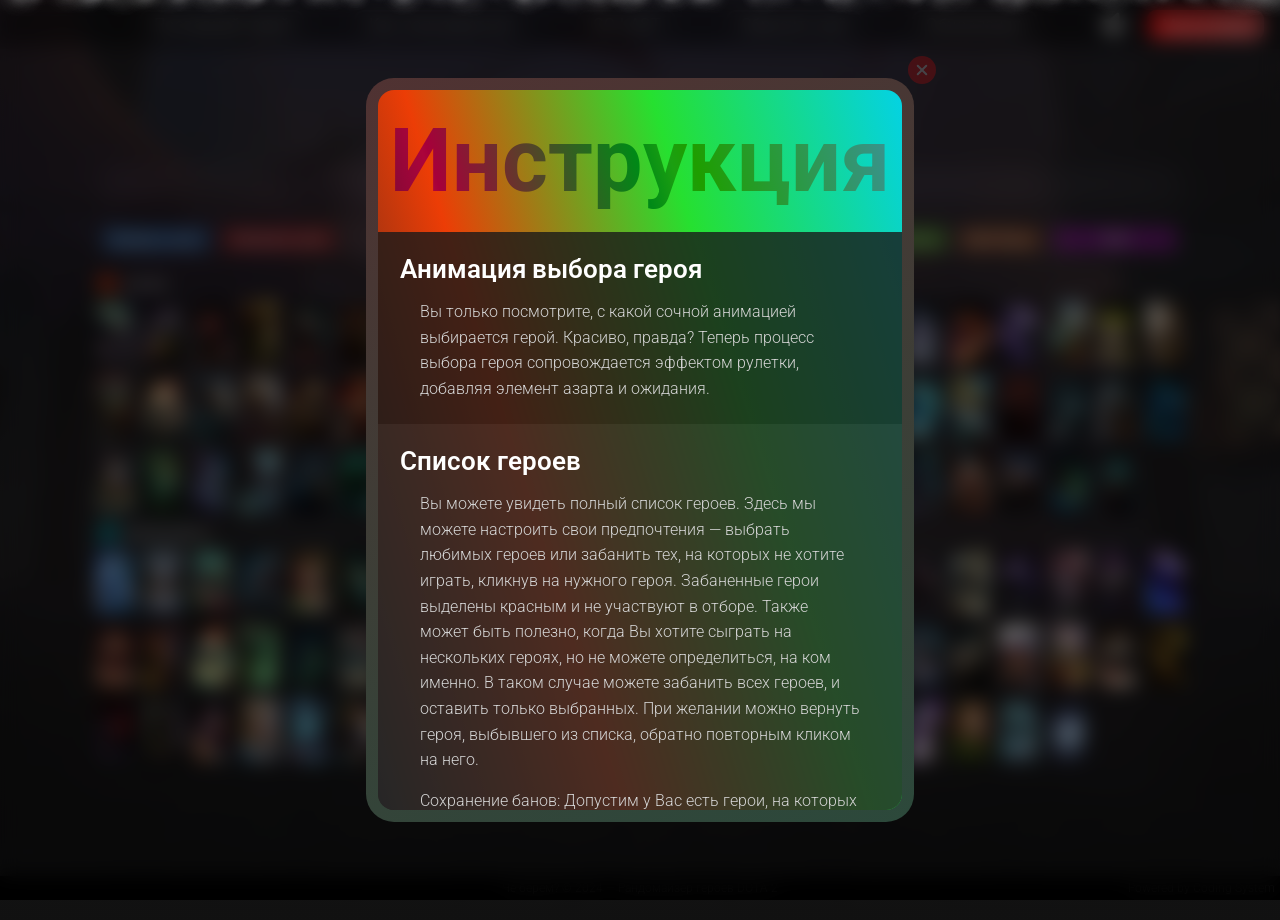
==== commit 43537035: "ыыву" ====
--- a/index.html
+++ b/index.html
@@ -352,7 +352,7 @@
                            Pairs Game
                         </li>
                         <li class="games__item minigame-gang-button">
-                           Gank Band
+                           Save you teammate
                         </li>
                      </ul>
                   </li>
@@ -771,7 +771,7 @@
                            Добавлена новай мини-игра.
                         </h3>
                         <p class="update__text">
-                           Gank band (ганк отряд) - мини-игра, где тебе
+                           Save you teammate (защити тиммейта ) - мини-игра, где тебе
                            предстоит сыграть за заботливого саппорта. Бустеры
                            унизили твоих тиммейтов и хотят трахнуть твоего кора.
                            Не дай им это сделать - подставь братское плечо и
--- a/style/index.css
+++ b/style/index.css
@@ -4272,7 +4272,6 @@
 }
 
 .header {
-  overflow: hidden;
   width: 100%;
   -webkit-backdrop-filter: blur(1em) brightness(0.5);
           backdrop-filter: blur(1em) brightness(0.5);
@@ -4544,3903 +4543,3903 @@
   border: 0.2em solid rgb(217, 217, 255);
 }
 .snow:nth-child(1) {
-  opacity: 0.3732;
-  transform: translate(26.7129vw, -10px) scale(0.5957);
-  animation: fall-1 34s -3s linear infinite;
+  opacity: 0.5194;
+  transform: translate(92.4221vw, -10px) scale(0.4637);
+  animation: fall-1 26s -5s linear infinite;
 }
 @keyframes fall-1 {
-  77.044% {
-    transform: translate(17.5757vw, 77.044vh) scale(0.5957);
-  }
-  to {
-    transform: translate(22.1443vw, 100vh) scale(0.5957);
+  56.154% {
+    transform: translate(85.0342vw, 56.154vh) scale(0.4637);
+  }
+  to {
+    transform: translate(88.72815vw, 100vh) scale(0.4637);
   }
 }
 .snow:nth-child(2) {
-  opacity: 0.9374;
-  transform: translate(56.4943vw, -10px) scale(0.1548);
-  animation: fall-2 24s -2s linear infinite;
+  opacity: 0.8981;
+  transform: translate(40.7239vw, -10px) scale(0.8859);
+  animation: fall-2 31s -2s linear infinite;
 }
 @keyframes fall-2 {
-  45.993% {
-    transform: translate(50.0539vw, 45.993vh) scale(0.1548);
-  }
-  to {
-    transform: translate(53.2741vw, 100vh) scale(0.1548);
+  38.731% {
+    transform: translate(32.7574vw, 38.731vh) scale(0.8859);
+  }
+  to {
+    transform: translate(36.74065vw, 100vh) scale(0.8859);
   }
 }
 .snow:nth-child(3) {
-  opacity: 0.6164;
-  transform: translate(72.3662vw, -10px) scale(0.8167);
-  animation: fall-3 22s -12s linear infinite;
+  opacity: 0.5919;
+  transform: translate(8.9115vw, -10px) scale(0.9067);
+  animation: fall-3 25s -2s linear infinite;
 }
 @keyframes fall-3 {
-  70.327% {
-    transform: translate(68.3388vw, 70.327vh) scale(0.8167);
-  }
-  to {
-    transform: translate(70.3525vw, 100vh) scale(0.8167);
+  33.484% {
+    transform: translate(8.9041vw, 33.484vh) scale(0.9067);
+  }
+  to {
+    transform: translate(8.9078vw, 100vh) scale(0.9067);
   }
 }
 .snow:nth-child(4) {
-  opacity: 0.8231;
-  transform: translate(95.9801vw, -10px) scale(0.0822);
-  animation: fall-4 40s -24s linear infinite;
+  opacity: 0.6039;
+  transform: translate(52.2189vw, -10px) scale(0.4329);
+  animation: fall-4 38s -29s linear infinite;
 }
 @keyframes fall-4 {
-  36.108% {
-    transform: translate(87.246vw, 36.108vh) scale(0.0822);
-  }
-  to {
-    transform: translate(91.61305vw, 100vh) scale(0.0822);
+  63.342% {
+    transform: translate(52.2836vw, 63.342vh) scale(0.4329);
+  }
+  to {
+    transform: translate(52.25125vw, 100vh) scale(0.4329);
   }
 }
 .snow:nth-child(5) {
-  opacity: 0.7672;
-  transform: translate(80.2288vw, -10px) scale(0.0735);
-  animation: fall-5 37s -2s linear infinite;
+  opacity: 0.7788;
+  transform: translate(83.385vw, -10px) scale(0.5598);
+  animation: fall-5 28s -3s linear infinite;
 }
 @keyframes fall-5 {
-  73.092% {
-    transform: translate(77.3617vw, 73.092vh) scale(0.0735);
-  }
-  to {
-    transform: translate(78.79525vw, 100vh) scale(0.0735);
+  39.895% {
+    transform: translate(83.8982vw, 39.895vh) scale(0.5598);
+  }
+  to {
+    transform: translate(83.6416vw, 100vh) scale(0.5598);
   }
 }
 .snow:nth-child(6) {
-  opacity: 0.1111;
-  transform: translate(89.5605vw, -10px) scale(0.4895);
-  animation: fall-6 21s -14s linear infinite;
+  opacity: 0.4575;
+  transform: translate(39.3218vw, -10px) scale(0.3408);
+  animation: fall-6 26s -24s linear infinite;
 }
 @keyframes fall-6 {
-  65.358% {
-    transform: translate(84.7137vw, 65.358vh) scale(0.4895);
-  }
-  to {
-    transform: translate(87.1371vw, 100vh) scale(0.4895);
+  46.331% {
+    transform: translate(36.1718vw, 46.331vh) scale(0.3408);
+  }
+  to {
+    transform: translate(37.7468vw, 100vh) scale(0.3408);
   }
 }
 .snow:nth-child(7) {
-  opacity: 0.2345;
-  transform: translate(41.1824vw, -10px) scale(0.0571);
-  animation: fall-7 38s -18s linear infinite;
+  opacity: 0.4422;
+  transform: translate(51.6848vw, -10px) scale(0.0331);
+  animation: fall-7 34s -13s linear infinite;
 }
 @keyframes fall-7 {
-  77.272% {
-    transform: translate(36.4706vw, 77.272vh) scale(0.0571);
-  }
-  to {
-    transform: translate(38.8265vw, 100vh) scale(0.0571);
+  44.017% {
+    transform: translate(60.0917vw, 44.017vh) scale(0.0331);
+  }
+  to {
+    transform: translate(55.88825vw, 100vh) scale(0.0331);
   }
 }
 .snow:nth-child(8) {
-  opacity: 0.8571;
-  transform: translate(12.0752vw, -10px) scale(0.0532);
-  animation: fall-8 36s -1s linear infinite;
+  opacity: 0.3307;
+  transform: translate(55.2464vw, -10px) scale(0.7068);
+  animation: fall-8 38s -1s linear infinite;
 }
 @keyframes fall-8 {
-  57.826% {
-    transform: translate(16.5114vw, 57.826vh) scale(0.0532);
-  }
-  to {
-    transform: translate(14.2933vw, 100vh) scale(0.0532);
+  36.93% {
+    transform: translate(52.2233vw, 36.93vh) scale(0.7068);
+  }
+  to {
+    transform: translate(53.73485vw, 100vh) scale(0.7068);
   }
 }
 .snow:nth-child(9) {
-  opacity: 0.3476;
-  transform: translate(3.8273vw, -10px) scale(0.8951);
-  animation: fall-9 27s -23s linear infinite;
+  opacity: 0.392;
+  transform: translate(55.197vw, -10px) scale(0.982);
+  animation: fall-9 21s -4s linear infinite;
 }
 @keyframes fall-9 {
-  47.56% {
-    transform: translate(6.3909vw, 47.56vh) scale(0.8951);
-  }
-  to {
-    transform: translate(5.1091vw, 100vh) scale(0.8951);
+  57.268% {
+    transform: translate(56.5694vw, 57.268vh) scale(0.982);
+  }
+  to {
+    transform: translate(55.8832vw, 100vh) scale(0.982);
   }
 }
 .snow:nth-child(10) {
-  opacity: 0.812;
-  transform: translate(23.5778vw, -10px) scale(0.494);
-  animation: fall-10 35s -25s linear infinite;
+  opacity: 0.8671;
+  transform: translate(58.5594vw, -10px) scale(0.6112);
+  animation: fall-10 25s -23s linear infinite;
 }
 @keyframes fall-10 {
-  31.017% {
-    transform: translate(24.5687vw, 31.017vh) scale(0.494);
-  }
-  to {
-    transform: translate(24.07325vw, 100vh) scale(0.494);
+  49.899% {
+    transform: translate(53.8071vw, 49.899vh) scale(0.6112);
+  }
+  to {
+    transform: translate(56.18325vw, 100vh) scale(0.6112);
   }
 }
 .snow:nth-child(11) {
-  opacity: 0.8246;
-  transform: translate(95.223vw, -10px) scale(0.7758);
-  animation: fall-11 33s -11s linear infinite;
+  opacity: 0.463;
+  transform: translate(59.8107vw, -10px) scale(0.5844);
+  animation: fall-11 21s -13s linear infinite;
 }
 @keyframes fall-11 {
-  77.341% {
-    transform: translate(97.5986vw, 77.341vh) scale(0.7758);
-  }
-  to {
-    transform: translate(96.4108vw, 100vh) scale(0.7758);
+  46.644% {
+    transform: translate(54.0741vw, 46.644vh) scale(0.5844);
+  }
+  to {
+    transform: translate(56.9424vw, 100vh) scale(0.5844);
   }
 }
 .snow:nth-child(12) {
-  opacity: 0.696;
-  transform: translate(60.4882vw, -10px) scale(0.0226);
-  animation: fall-12 32s -26s linear infinite;
+  opacity: 0.5332;
+  transform: translate(49.6414vw, -10px) scale(0.6986);
+  animation: fall-12 39s -2s linear infinite;
 }
 @keyframes fall-12 {
-  63.488% {
-    transform: translate(66.4499vw, 63.488vh) scale(0.0226);
-  }
-  to {
-    transform: translate(63.46905vw, 100vh) scale(0.0226);
+  38.112% {
+    transform: translate(44.0704vw, 38.112vh) scale(0.6986);
+  }
+  to {
+    transform: translate(46.8559vw, 100vh) scale(0.6986);
   }
 }
 .snow:nth-child(13) {
-  opacity: 0.1078;
-  transform: translate(95.1576vw, -10px) scale(0.1897);
-  animation: fall-13 33s -15s linear infinite;
+  opacity: 0.7676;
+  transform: translate(88.8096vw, -10px) scale(0.6056);
+  animation: fall-13 34s -10s linear infinite;
 }
 @keyframes fall-13 {
-  78.569% {
-    transform: translate(95.7881vw, 78.569vh) scale(0.1897);
-  }
-  to {
-    transform: translate(95.47285vw, 100vh) scale(0.1897);
+  39.598% {
+    transform: translate(92.0285vw, 39.598vh) scale(0.6056);
+  }
+  to {
+    transform: translate(90.41905vw, 100vh) scale(0.6056);
   }
 }
 .snow:nth-child(14) {
-  opacity: 0.0542;
-  transform: translate(88.3201vw, -10px) scale(0.872);
-  animation: fall-14 31s -28s linear infinite;
+  opacity: 0.2767;
+  transform: translate(51.9019vw, -10px) scale(0.3598);
+  animation: fall-14 29s -4s linear infinite;
 }
 @keyframes fall-14 {
-  73.842% {
-    transform: translate(82.8781vw, 73.842vh) scale(0.872);
-  }
-  to {
-    transform: translate(85.5991vw, 100vh) scale(0.872);
+  39.296% {
+    transform: translate(46.2588vw, 39.296vh) scale(0.3598);
+  }
+  to {
+    transform: translate(49.08035vw, 100vh) scale(0.3598);
   }
 }
 .snow:nth-child(15) {
-  opacity: 0.9627;
-  transform: translate(64.9921vw, -10px) scale(0.563);
-  animation: fall-15 27s -19s linear infinite;
+  opacity: 0.3775;
+  transform: translate(87.7608vw, -10px) scale(0.2076);
+  animation: fall-15 37s -9s linear infinite;
 }
 @keyframes fall-15 {
-  70.512% {
-    transform: translate(67.8414vw, 70.512vh) scale(0.563);
-  }
-  to {
-    transform: translate(66.41675vw, 100vh) scale(0.563);
+  78.159% {
+    transform: translate(92.932vw, 78.159vh) scale(0.2076);
+  }
+  to {
+    transform: translate(90.3464vw, 100vh) scale(0.2076);
   }
 }
 .snow:nth-child(16) {
-  opacity: 0.0916;
-  transform: translate(54.6756vw, -10px) scale(0.6924);
-  animation: fall-16 26s -21s linear infinite;
+  opacity: 0.0765;
+  transform: translate(70.7041vw, -10px) scale(0.4934);
+  animation: fall-16 22s -26s linear infinite;
 }
 @keyframes fall-16 {
-  67.163% {
-    transform: translate(64.3201vw, 67.163vh) scale(0.6924);
-  }
-  to {
-    transform: translate(59.49785vw, 100vh) scale(0.6924);
+  65.851% {
+    transform: translate(63.3706vw, 65.851vh) scale(0.4934);
+  }
+  to {
+    transform: translate(67.03735vw, 100vh) scale(0.4934);
   }
 }
 .snow:nth-child(17) {
-  opacity: 0.2272;
-  transform: translate(49.9299vw, -10px) scale(0.3693);
-  animation: fall-17 31s -1s linear infinite;
+  opacity: 0.3578;
+  transform: translate(89.6855vw, -10px) scale(0.7132);
+  animation: fall-17 38s -10s linear infinite;
 }
 @keyframes fall-17 {
-  50.016% {
-    transform: translate(53.4047vw, 50.016vh) scale(0.3693);
-  }
-  to {
-    transform: translate(51.6673vw, 100vh) scale(0.3693);
+  46.141% {
+    transform: translate(87.3167vw, 46.141vh) scale(0.7132);
+  }
+  to {
+    transform: translate(88.5011vw, 100vh) scale(0.7132);
   }
 }
 .snow:nth-child(18) {
-  opacity: 0.8769;
-  transform: translate(13.4059vw, -10px) scale(0.5368);
-  animation: fall-18 39s -5s linear infinite;
+  opacity: 0.6948;
+  transform: translate(15.7653vw, -10px) scale(0.7228);
+  animation: fall-18 38s -18s linear infinite;
 }
 @keyframes fall-18 {
-  69.335% {
-    transform: translate(16.9682vw, 69.335vh) scale(0.5368);
-  }
-  to {
-    transform: translate(15.18705vw, 100vh) scale(0.5368);
+  36.672% {
+    transform: translate(25.4879vw, 36.672vh) scale(0.7228);
+  }
+  to {
+    transform: translate(20.6266vw, 100vh) scale(0.7228);
   }
 }
 .snow:nth-child(19) {
-  opacity: 0.1599;
-  transform: translate(73.0879vw, -10px) scale(0.905);
-  animation: fall-19 38s -17s linear infinite;
+  opacity: 0.9409;
+  transform: translate(78.5362vw, -10px) scale(0.944);
+  animation: fall-19 32s -25s linear infinite;
 }
 @keyframes fall-19 {
-  43.918% {
-    transform: translate(66.8651vw, 43.918vh) scale(0.905);
-  }
-  to {
-    transform: translate(69.9765vw, 100vh) scale(0.905);
+  60.791% {
+    transform: translate(80.9994vw, 60.791vh) scale(0.944);
+  }
+  to {
+    transform: translate(79.7678vw, 100vh) scale(0.944);
   }
 }
 .snow:nth-child(20) {
-  opacity: 0.3385;
-  transform: translate(9.3746vw, -10px) scale(0.7292);
-  animation: fall-20 34s -18s linear infinite;
+  opacity: 0.9758;
+  transform: translate(19.9134vw, -10px) scale(0.4847);
+  animation: fall-20 31s -22s linear infinite;
 }
 @keyframes fall-20 {
-  65.715% {
-    transform: translate(6.9891vw, 65.715vh) scale(0.7292);
-  }
-  to {
-    transform: translate(8.18185vw, 100vh) scale(0.7292);
+  63.43% {
+    transform: translate(20.9064vw, 63.43vh) scale(0.4847);
+  }
+  to {
+    transform: translate(20.4099vw, 100vh) scale(0.4847);
   }
 }
 .snow:nth-child(21) {
-  opacity: 0.5979;
-  transform: translate(11.3192vw, -10px) scale(0.3849);
-  animation: fall-21 30s -5s linear infinite;
+  opacity: 0.883;
+  transform: translate(66.435vw, -10px) scale(0.133);
+  animation: fall-21 31s -17s linear infinite;
 }
 @keyframes fall-21 {
-  55.7% {
-    transform: translate(16.374vw, 55.7vh) scale(0.3849);
-  }
-  to {
-    transform: translate(13.8466vw, 100vh) scale(0.3849);
+  55.979% {
+    transform: translate(72.4117vw, 55.979vh) scale(0.133);
+  }
+  to {
+    transform: translate(69.42335vw, 100vh) scale(0.133);
   }
 }
 .snow:nth-child(22) {
-  opacity: 0.3485;
-  transform: translate(87.6089vw, -10px) scale(0.5449);
-  animation: fall-22 39s -21s linear infinite;
+  opacity: 0.3053;
+  transform: translate(30.9819vw, -10px) scale(0.5296);
+  animation: fall-22 25s -19s linear infinite;
 }
 @keyframes fall-22 {
-  44.585% {
-    transform: translate(84.0339vw, 44.585vh) scale(0.5449);
-  }
-  to {
-    transform: translate(85.8214vw, 100vh) scale(0.5449);
+  41.677% {
+    transform: translate(26.5507vw, 41.677vh) scale(0.5296);
+  }
+  to {
+    transform: translate(28.7663vw, 100vh) scale(0.5296);
   }
 }
 .snow:nth-child(23) {
-  opacity: 0.1495;
-  transform: translate(59.6922vw, -10px) scale(0.9131);
-  animation: fall-23 27s -19s linear infinite;
+  opacity: 0.1049;
+  transform: translate(22.0315vw, -10px) scale(0.3749);
+  animation: fall-23 31s -24s linear infinite;
 }
 @keyframes fall-23 {
-  44.168% {
-    transform: translate(61.6904vw, 44.168vh) scale(0.9131);
-  }
-  to {
-    transform: translate(60.6913vw, 100vh) scale(0.9131);
+  71.731% {
+    transform: translate(25.7498vw, 71.731vh) scale(0.3749);
+  }
+  to {
+    transform: translate(23.89065vw, 100vh) scale(0.3749);
   }
 }
 .snow:nth-child(24) {
-  opacity: 0.0906;
-  transform: translate(15.0875vw, -10px) scale(0.6518);
-  animation: fall-24 22s -10s linear infinite;
+  opacity: 0.581;
+  transform: translate(16.5005vw, -10px) scale(0.9713);
+  animation: fall-24 37s -20s linear infinite;
 }
 @keyframes fall-24 {
-  56.864% {
-    transform: translate(21.0316vw, 56.864vh) scale(0.6518);
-  }
-  to {
-    transform: translate(18.05955vw, 100vh) scale(0.6518);
+  45.495% {
+    transform: translate(10.5441vw, 45.495vh) scale(0.9713);
+  }
+  to {
+    transform: translate(13.5223vw, 100vh) scale(0.9713);
   }
 }
 .snow:nth-child(25) {
-  opacity: 0.9008;
-  transform: translate(96.8835vw, -10px) scale(0.4014);
-  animation: fall-25 40s -7s linear infinite;
+  opacity: 0.0684;
+  transform: translate(49.8233vw, -10px) scale(0.7845);
+  animation: fall-25 33s -29s linear infinite;
 }
 @keyframes fall-25 {
-  59.907% {
-    transform: translate(91.6812vw, 59.907vh) scale(0.4014);
-  }
-  to {
-    transform: translate(94.28235vw, 100vh) scale(0.4014);
+  46.298% {
+    transform: translate(47.9761vw, 46.298vh) scale(0.7845);
+  }
+  to {
+    transform: translate(48.8997vw, 100vh) scale(0.7845);
   }
 }
 .snow:nth-child(26) {
-  opacity: 0.0689;
-  transform: translate(12.4641vw, -10px) scale(0.2825);
-  animation: fall-26 23s -15s linear infinite;
+  opacity: 0.6106;
+  transform: translate(66.3406vw, -10px) scale(0.9721);
+  animation: fall-26 30s -19s linear infinite;
 }
 @keyframes fall-26 {
-  77.457% {
-    transform: translate(12.0011vw, 77.457vh) scale(0.2825);
-  }
-  to {
-    transform: translate(12.2326vw, 100vh) scale(0.2825);
+  54.772% {
+    transform: translate(67.8558vw, 54.772vh) scale(0.9721);
+  }
+  to {
+    transform: translate(67.0982vw, 100vh) scale(0.9721);
   }
 }
 .snow:nth-child(27) {
-  opacity: 0.6552;
-  transform: translate(80.9675vw, -10px) scale(0.2602);
-  animation: fall-27 28s -5s linear infinite;
+  opacity: 0.3775;
+  transform: translate(74.439vw, -10px) scale(0.3353);
+  animation: fall-27 25s -6s linear infinite;
 }
 @keyframes fall-27 {
-  73.643% {
-    transform: translate(80.7626vw, 73.643vh) scale(0.2602);
-  }
-  to {
-    transform: translate(80.86505vw, 100vh) scale(0.2602);
+  57.495% {
+    transform: translate(73.7635vw, 57.495vh) scale(0.3353);
+  }
+  to {
+    transform: translate(74.10125vw, 100vh) scale(0.3353);
   }
 }
 .snow:nth-child(28) {
-  opacity: 0.994;
-  transform: translate(83.7201vw, -10px) scale(0.9124);
-  animation: fall-28 34s -22s linear infinite;
+  opacity: 0.4027;
+  transform: translate(51.5253vw, -10px) scale(0.1134);
+  animation: fall-28 34s -30s linear infinite;
 }
 @keyframes fall-28 {
-  37.764% {
-    transform: translate(79.2754vw, 37.764vh) scale(0.9124);
-  }
-  to {
-    transform: translate(81.49775vw, 100vh) scale(0.9124);
+  30.59% {
+    transform: translate(58.3015vw, 30.59vh) scale(0.1134);
+  }
+  to {
+    transform: translate(54.9134vw, 100vh) scale(0.1134);
   }
 }
 .snow:nth-child(29) {
-  opacity: 0.4957;
-  transform: translate(12.1857vw, -10px) scale(0.032);
-  animation: fall-29 20s -16s linear infinite;
+  opacity: 0.3333;
+  transform: translate(93.9805vw, -10px) scale(0.1547);
+  animation: fall-29 31s -21s linear infinite;
 }
 @keyframes fall-29 {
-  51.338% {
-    transform: translate(18.6274vw, 51.338vh) scale(0.032);
-  }
-  to {
-    transform: translate(15.40655vw, 100vh) scale(0.032);
+  41.672% {
+    transform: translate(89.1945vw, 41.672vh) scale(0.1547);
+  }
+  to {
+    transform: translate(91.5875vw, 100vh) scale(0.1547);
   }
 }
 .snow:nth-child(30) {
-  opacity: 0.8117;
-  transform: translate(31.9347vw, -10px) scale(0.9964);
-  animation: fall-30 31s -6s linear infinite;
+  opacity: 0.4346;
+  transform: translate(11.5893vw, -10px) scale(0.6798);
+  animation: fall-30 26s -21s linear infinite;
 }
 @keyframes fall-30 {
-  48.029% {
-    transform: translate(34.4284vw, 48.029vh) scale(0.9964);
-  }
-  to {
-    transform: translate(33.18155vw, 100vh) scale(0.9964);
+  77.243% {
+    transform: translate(10.3477vw, 77.243vh) scale(0.6798);
+  }
+  to {
+    transform: translate(10.9685vw, 100vh) scale(0.6798);
   }
 }
 .snow:nth-child(31) {
-  opacity: 0.0367;
-  transform: translate(93.0307vw, -10px) scale(0.4566);
-  animation: fall-31 27s -11s linear infinite;
+  opacity: 0.8024;
+  transform: translate(97.0921vw, -10px) scale(0.3187);
+  animation: fall-31 24s -6s linear infinite;
 }
 @keyframes fall-31 {
-  67.732% {
-    transform: translate(99.84vw, 67.732vh) scale(0.4566);
-  }
-  to {
-    transform: translate(96.43535vw, 100vh) scale(0.4566);
+  57.755% {
+    transform: translate(95.7501vw, 57.755vh) scale(0.3187);
+  }
+  to {
+    transform: translate(96.4211vw, 100vh) scale(0.3187);
   }
 }
 .snow:nth-child(32) {
-  opacity: 0.3306;
-  transform: translate(93.698vw, -10px) scale(0.1395);
-  animation: fall-32 24s -7s linear infinite;
+  opacity: 0.9021;
+  transform: translate(19.2973vw, -10px) scale(0.6244);
+  animation: fall-32 36s -23s linear infinite;
 }
 @keyframes fall-32 {
-  52.576% {
-    transform: translate(103.5257vw, 52.576vh) scale(0.1395);
-  }
-  to {
-    transform: translate(98.61185vw, 100vh) scale(0.1395);
+  53.231% {
+    transform: translate(26.5871vw, 53.231vh) scale(0.6244);
+  }
+  to {
+    transform: translate(22.9422vw, 100vh) scale(0.6244);
   }
 }
 .snow:nth-child(33) {
-  opacity: 0.4901;
-  transform: translate(44.632vw, -10px) scale(0.076);
-  animation: fall-33 34s -8s linear infinite;
+  opacity: 0.2203;
+  transform: translate(71.629vw, -10px) scale(0.0901);
+  animation: fall-33 26s -12s linear infinite;
 }
 @keyframes fall-33 {
-  44.811% {
-    transform: translate(49.1491vw, 44.811vh) scale(0.076);
-  }
-  to {
-    transform: translate(46.89055vw, 100vh) scale(0.076);
+  62.364% {
+    transform: translate(78.0008vw, 62.364vh) scale(0.0901);
+  }
+  to {
+    transform: translate(74.8149vw, 100vh) scale(0.0901);
   }
 }
 .snow:nth-child(34) {
-  opacity: 0.4849;
-  transform: translate(90.669vw, -10px) scale(0.1757);
-  animation: fall-34 33s -3s linear infinite;
+  opacity: 0.1799;
+  transform: translate(89.3289vw, -10px) scale(0.9998);
+  animation: fall-34 24s -19s linear infinite;
 }
 @keyframes fall-34 {
-  52.567% {
-    transform: translate(88.8524vw, 52.567vh) scale(0.1757);
-  }
-  to {
-    transform: translate(89.7607vw, 100vh) scale(0.1757);
+  44.237% {
+    transform: translate(91.1493vw, 44.237vh) scale(0.9998);
+  }
+  to {
+    transform: translate(90.2391vw, 100vh) scale(0.9998);
   }
 }
 .snow:nth-child(35) {
-  opacity: 0.4155;
-  transform: translate(2.5089vw, -10px) scale(0.7949);
-  animation: fall-35 27s -28s linear infinite;
+  opacity: 0.2252;
+  transform: translate(27.3904vw, -10px) scale(0.2405);
+  animation: fall-35 36s -18s linear infinite;
 }
 @keyframes fall-35 {
-  63.704% {
-    transform: translate(-2.2586vw, 63.704vh) scale(0.7949);
-  }
-  to {
-    transform: translate(0.12515vw, 100vh) scale(0.7949);
+  56.693% {
+    transform: translate(33.9657vw, 56.693vh) scale(0.2405);
+  }
+  to {
+    transform: translate(30.67805vw, 100vh) scale(0.2405);
   }
 }
 .snow:nth-child(36) {
-  opacity: 0.9624;
-  transform: translate(81.5874vw, -10px) scale(0.356);
-  animation: fall-36 30s -12s linear infinite;
+  opacity: 0.4914;
+  transform: translate(49.1881vw, -10px) scale(0.0891);
+  animation: fall-36 29s -11s linear infinite;
 }
 @keyframes fall-36 {
-  63.308% {
-    transform: translate(72.8476vw, 63.308vh) scale(0.356);
-  }
-  to {
-    transform: translate(77.2175vw, 100vh) scale(0.356);
+  44.95% {
+    transform: translate(40.6663vw, 44.95vh) scale(0.0891);
+  }
+  to {
+    transform: translate(44.9272vw, 100vh) scale(0.0891);
   }
 }
 .snow:nth-child(37) {
-  opacity: 0.3708;
-  transform: translate(49.7059vw, -10px) scale(0.6012);
-  animation: fall-37 30s -29s linear infinite;
+  opacity: 0.9077;
+  transform: translate(31.3904vw, -10px) scale(0.8377);
+  animation: fall-37 25s -15s linear infinite;
 }
 @keyframes fall-37 {
-  42.496% {
-    transform: translate(41.5543vw, 42.496vh) scale(0.6012);
-  }
-  to {
-    transform: translate(45.6301vw, 100vh) scale(0.6012);
+  32.745% {
+    transform: translate(24.4557vw, 32.745vh) scale(0.8377);
+  }
+  to {
+    transform: translate(27.92305vw, 100vh) scale(0.8377);
   }
 }
 .snow:nth-child(38) {
-  opacity: 0.3069;
-  transform: translate(98.9316vw, -10px) scale(0.3338);
-  animation: fall-38 39s -2s linear infinite;
+  opacity: 0.8832;
+  transform: translate(1.0275vw, -10px) scale(0.514);
+  animation: fall-38 22s -30s linear infinite;
 }
 @keyframes fall-38 {
-  41.949% {
-    transform: translate(104.4527vw, 41.949vh) scale(0.3338);
-  }
-  to {
-    transform: translate(101.69215vw, 100vh) scale(0.3338);
+  76.867% {
+    transform: translate(2.8371vw, 76.867vh) scale(0.514);
+  }
+  to {
+    transform: translate(1.9323vw, 100vh) scale(0.514);
   }
 }
 .snow:nth-child(39) {
-  opacity: 0.0661;
-  transform: translate(18.4148vw, -10px) scale(0.6441);
-  animation: fall-39 33s -5s linear infinite;
+  opacity: 0.4394;
+  transform: translate(30.9785vw, -10px) scale(0.9913);
+  animation: fall-39 28s -13s linear infinite;
 }
 @keyframes fall-39 {
-  74.677% {
-    transform: translate(20.394vw, 74.677vh) scale(0.6441);
-  }
-  to {
-    transform: translate(19.4044vw, 100vh) scale(0.6441);
+  32.981% {
+    transform: translate(33.2474vw, 32.981vh) scale(0.9913);
+  }
+  to {
+    transform: translate(32.11295vw, 100vh) scale(0.9913);
   }
 }
 .snow:nth-child(40) {
-  opacity: 0.3961;
-  transform: translate(59.5127vw, -10px) scale(0.3588);
-  animation: fall-40 36s -2s linear infinite;
+  opacity: 0.4397;
+  transform: translate(79.2029vw, -10px) scale(0.6694);
+  animation: fall-40 26s -25s linear infinite;
 }
 @keyframes fall-40 {
-  36.011% {
-    transform: translate(53.3256vw, 36.011vh) scale(0.3588);
-  }
-  to {
-    transform: translate(56.41915vw, 100vh) scale(0.3588);
+  37.087% {
+    transform: translate(76.9182vw, 37.087vh) scale(0.6694);
+  }
+  to {
+    transform: translate(78.06055vw, 100vh) scale(0.6694);
   }
 }
 .snow:nth-child(41) {
+  opacity: 0.6619;
+  transform: translate(8.28vw, -10px) scale(0.3576);
+  animation: fall-41 23s -15s linear infinite;
+}
+@keyframes fall-41 {
+  65.953% {
+    transform: translate(2.0898vw, 65.953vh) scale(0.3576);
+  }
+  to {
+    transform: translate(5.1849vw, 100vh) scale(0.3576);
+  }
+}
+.snow:nth-child(42) {
+  opacity: 0.1973;
+  transform: translate(4.1494vw, -10px) scale(0.6458);
+  animation: fall-42 22s -3s linear infinite;
+}
+@keyframes fall-42 {
+  60.28% {
+    transform: translate(-4.9739vw, 60.28vh) scale(0.6458);
+  }
+  to {
+    transform: translate(-0.41225vw, 100vh) scale(0.6458);
+  }
+}
+.snow:nth-child(43) {
+  opacity: 0.3919;
+  transform: translate(36.9028vw, -10px) scale(0.1058);
+  animation: fall-43 35s -26s linear infinite;
+}
+@keyframes fall-43 {
+  40.968% {
+    transform: translate(32.093vw, 40.968vh) scale(0.1058);
+  }
+  to {
+    transform: translate(34.4979vw, 100vh) scale(0.1058);
+  }
+}
+.snow:nth-child(44) {
+  opacity: 0.9948;
+  transform: translate(89.1885vw, -10px) scale(0.2476);
+  animation: fall-44 26s -16s linear infinite;
+}
+@keyframes fall-44 {
+  58.754% {
+    transform: translate(96.8679vw, 58.754vh) scale(0.2476);
+  }
+  to {
+    transform: translate(93.0282vw, 100vh) scale(0.2476);
+  }
+}
+.snow:nth-child(45) {
+  opacity: 0.9226;
+  transform: translate(1.344vw, -10px) scale(0.2144);
+  animation: fall-45 29s -2s linear infinite;
+}
+@keyframes fall-45 {
+  75.649% {
+    transform: translate(1.2085vw, 75.649vh) scale(0.2144);
+  }
+  to {
+    transform: translate(1.27625vw, 100vh) scale(0.2144);
+  }
+}
+.snow:nth-child(46) {
+  opacity: 0.445;
+  transform: translate(98.2721vw, -10px) scale(0.9725);
+  animation: fall-46 30s -28s linear infinite;
+}
+@keyframes fall-46 {
+  55.773% {
+    transform: translate(95.8369vw, 55.773vh) scale(0.9725);
+  }
+  to {
+    transform: translate(97.0545vw, 100vh) scale(0.9725);
+  }
+}
+.snow:nth-child(47) {
+  opacity: 0.381;
+  transform: translate(54.3069vw, -10px) scale(0.7251);
+  animation: fall-47 28s -11s linear infinite;
+}
+@keyframes fall-47 {
+  72.571% {
+    transform: translate(54.6181vw, 72.571vh) scale(0.7251);
+  }
+  to {
+    transform: translate(54.4625vw, 100vh) scale(0.7251);
+  }
+}
+.snow:nth-child(48) {
+  opacity: 0.9408;
+  transform: translate(90.6868vw, -10px) scale(0.0609);
+  animation: fall-48 23s -17s linear infinite;
+}
+@keyframes fall-48 {
+  34.461% {
+    transform: translate(82.3132vw, 34.461vh) scale(0.0609);
+  }
+  to {
+    transform: translate(86.5vw, 100vh) scale(0.0609);
+  }
+}
+.snow:nth-child(49) {
+  opacity: 0.6425;
+  transform: translate(31.2118vw, -10px) scale(0.5006);
+  animation: fall-49 22s -26s linear infinite;
+}
+@keyframes fall-49 {
+  30.165% {
+    transform: translate(25.0345vw, 30.165vh) scale(0.5006);
+  }
+  to {
+    transform: translate(28.12315vw, 100vh) scale(0.5006);
+  }
+}
+.snow:nth-child(50) {
+  opacity: 0.9445;
+  transform: translate(50.972vw, -10px) scale(0.261);
+  animation: fall-50 37s -4s linear infinite;
+}
+@keyframes fall-50 {
+  38.085% {
+    transform: translate(46.925vw, 38.085vh) scale(0.261);
+  }
+  to {
+    transform: translate(48.9485vw, 100vh) scale(0.261);
+  }
+}
+.snow:nth-child(51) {
+  opacity: 0.1326;
+  transform: translate(93.0658vw, -10px) scale(0.5232);
+  animation: fall-51 35s -24s linear infinite;
+}
+@keyframes fall-51 {
+  39.107% {
+    transform: translate(89.6259vw, 39.107vh) scale(0.5232);
+  }
+  to {
+    transform: translate(91.34585vw, 100vh) scale(0.5232);
+  }
+}
+.snow:nth-child(52) {
+  opacity: 0.5132;
+  transform: translate(93.1179vw, -10px) scale(0.4541);
+  animation: fall-52 33s -29s linear infinite;
+}
+@keyframes fall-52 {
+  37.362% {
+    transform: translate(96.1406vw, 37.362vh) scale(0.4541);
+  }
+  to {
+    transform: translate(94.62925vw, 100vh) scale(0.4541);
+  }
+}
+.snow:nth-child(53) {
+  opacity: 0.732;
+  transform: translate(6.1231vw, -10px) scale(0.7581);
+  animation: fall-53 37s -19s linear infinite;
+}
+@keyframes fall-53 {
+  48.268% {
+    transform: translate(6.4803vw, 48.268vh) scale(0.7581);
+  }
+  to {
+    transform: translate(6.3017vw, 100vh) scale(0.7581);
+  }
+}
+.snow:nth-child(54) {
+  opacity: 0.571;
+  transform: translate(97.3605vw, -10px) scale(0.8531);
+  animation: fall-54 34s -19s linear infinite;
+}
+@keyframes fall-54 {
+  58.009% {
+    transform: translate(101.0687vw, 58.009vh) scale(0.8531);
+  }
+  to {
+    transform: translate(99.2146vw, 100vh) scale(0.8531);
+  }
+}
+.snow:nth-child(55) {
+  opacity: 0.6996;
+  transform: translate(5.264vw, -10px) scale(0.0243);
+  animation: fall-55 35s -16s linear infinite;
+}
+@keyframes fall-55 {
+  50.039% {
+    transform: translate(3.8114vw, 50.039vh) scale(0.0243);
+  }
+  to {
+    transform: translate(4.5377vw, 100vh) scale(0.0243);
+  }
+}
+.snow:nth-child(56) {
+  opacity: 0.4644;
+  transform: translate(14.2258vw, -10px) scale(0.7871);
+  animation: fall-56 37s -22s linear infinite;
+}
+@keyframes fall-56 {
+  55.54% {
+    transform: translate(8.0534vw, 55.54vh) scale(0.7871);
+  }
+  to {
+    transform: translate(11.1396vw, 100vh) scale(0.7871);
+  }
+}
+.snow:nth-child(57) {
+  opacity: 0.8453;
+  transform: translate(19.8889vw, -10px) scale(0.5063);
+  animation: fall-57 27s -27s linear infinite;
+}
+@keyframes fall-57 {
+  61.597% {
+    transform: translate(18.0059vw, 61.597vh) scale(0.5063);
+  }
+  to {
+    transform: translate(18.9474vw, 100vh) scale(0.5063);
+  }
+}
+.snow:nth-child(58) {
+  opacity: 0.2742;
+  transform: translate(65.8326vw, -10px) scale(0.2075);
+  animation: fall-58 28s -20s linear infinite;
+}
+@keyframes fall-58 {
+  44.655% {
+    transform: translate(72.1563vw, 44.655vh) scale(0.2075);
+  }
+  to {
+    transform: translate(68.99445vw, 100vh) scale(0.2075);
+  }
+}
+.snow:nth-child(59) {
+  opacity: 0.1851;
+  transform: translate(53.8367vw, -10px) scale(0.5567);
+  animation: fall-59 36s -5s linear infinite;
+}
+@keyframes fall-59 {
+  44.999% {
+    transform: translate(51.5545vw, 44.999vh) scale(0.5567);
+  }
+  to {
+    transform: translate(52.6956vw, 100vh) scale(0.5567);
+  }
+}
+.snow:nth-child(60) {
+  opacity: 0.4001;
+  transform: translate(19.3343vw, -10px) scale(0.6383);
+  animation: fall-60 37s -16s linear infinite;
+}
+@keyframes fall-60 {
+  58.741% {
+    transform: translate(12.7208vw, 58.741vh) scale(0.6383);
+  }
+  to {
+    transform: translate(16.02755vw, 100vh) scale(0.6383);
+  }
+}
+.snow:nth-child(61) {
+  opacity: 0.5722;
+  transform: translate(92.688vw, -10px) scale(0.5062);
+  animation: fall-61 20s -21s linear infinite;
+}
+@keyframes fall-61 {
+  58.59% {
+    transform: translate(95.9606vw, 58.59vh) scale(0.5062);
+  }
+  to {
+    transform: translate(94.3243vw, 100vh) scale(0.5062);
+  }
+}
+.snow:nth-child(62) {
+  opacity: 0.3352;
+  transform: translate(33.0084vw, -10px) scale(0.5854);
+  animation: fall-62 33s -7s linear infinite;
+}
+@keyframes fall-62 {
+  73.198% {
+    transform: translate(29.612vw, 73.198vh) scale(0.5854);
+  }
+  to {
+    transform: translate(31.3102vw, 100vh) scale(0.5854);
+  }
+}
+.snow:nth-child(63) {
+  opacity: 0.5336;
+  transform: translate(6.635vw, -10px) scale(0.5164);
+  animation: fall-63 20s -11s linear infinite;
+}
+@keyframes fall-63 {
+  51.324% {
+    transform: translate(12.2681vw, 51.324vh) scale(0.5164);
+  }
+  to {
+    transform: translate(9.45155vw, 100vh) scale(0.5164);
+  }
+}
+.snow:nth-child(64) {
+  opacity: 0.864;
+  transform: translate(68.3586vw, -10px) scale(0.2329);
+  animation: fall-64 39s -8s linear infinite;
+}
+@keyframes fall-64 {
+  59.666% {
+    transform: translate(70.644vw, 59.666vh) scale(0.2329);
+  }
+  to {
+    transform: translate(69.5013vw, 100vh) scale(0.2329);
+  }
+}
+.snow:nth-child(65) {
+  opacity: 0.6846;
+  transform: translate(56.0892vw, -10px) scale(0.1942);
+  animation: fall-65 31s -2s linear infinite;
+}
+@keyframes fall-65 {
+  60.703% {
+    transform: translate(49.8308vw, 60.703vh) scale(0.1942);
+  }
+  to {
+    transform: translate(52.96vw, 100vh) scale(0.1942);
+  }
+}
+.snow:nth-child(66) {
+  opacity: 0.1335;
+  transform: translate(15.1585vw, -10px) scale(0.7874);
+  animation: fall-66 38s -6s linear infinite;
+}
+@keyframes fall-66 {
+  54.962% {
+    transform: translate(16.677vw, 54.962vh) scale(0.7874);
+  }
+  to {
+    transform: translate(15.91775vw, 100vh) scale(0.7874);
+  }
+}
+.snow:nth-child(67) {
+  opacity: 0.9133;
+  transform: translate(90.3796vw, -10px) scale(0.4325);
+  animation: fall-67 35s -15s linear infinite;
+}
+@keyframes fall-67 {
+  38.322% {
+    transform: translate(97.7603vw, 38.322vh) scale(0.4325);
+  }
+  to {
+    transform: translate(94.06995vw, 100vh) scale(0.4325);
+  }
+}
+.snow:nth-child(68) {
+  opacity: 0.1528;
+  transform: translate(15.1389vw, -10px) scale(0.4584);
+  animation: fall-68 34s -18s linear infinite;
+}
+@keyframes fall-68 {
+  34.31% {
+    transform: translate(7.1916vw, 34.31vh) scale(0.4584);
+  }
+  to {
+    transform: translate(11.16525vw, 100vh) scale(0.4584);
+  }
+}
+.snow:nth-child(69) {
+  opacity: 0.463;
+  transform: translate(65.3283vw, -10px) scale(0.8552);
+  animation: fall-69 30s -26s linear infinite;
+}
+@keyframes fall-69 {
+  66.159% {
+    transform: translate(62.4233vw, 66.159vh) scale(0.8552);
+  }
+  to {
+    transform: translate(63.8758vw, 100vh) scale(0.8552);
+  }
+}
+.snow:nth-child(70) {
+  opacity: 0.1308;
+  transform: translate(88.745vw, -10px) scale(0.504);
+  animation: fall-70 22s -22s linear infinite;
+}
+@keyframes fall-70 {
+  38.91% {
+    transform: translate(96.593vw, 38.91vh) scale(0.504);
+  }
+  to {
+    transform: translate(92.669vw, 100vh) scale(0.504);
+  }
+}
+.snow:nth-child(71) {
+  opacity: 0.729;
+  transform: translate(10.7976vw, -10px) scale(0.7421);
+  animation: fall-71 21s -12s linear infinite;
+}
+@keyframes fall-71 {
+  56.076% {
+    transform: translate(9.6919vw, 56.076vh) scale(0.7421);
+  }
+  to {
+    transform: translate(10.24475vw, 100vh) scale(0.7421);
+  }
+}
+.snow:nth-child(72) {
+  opacity: 0.3555;
+  transform: translate(4.5974vw, -10px) scale(0.956);
+  animation: fall-72 33s -11s linear infinite;
+}
+@keyframes fall-72 {
+  63.302% {
+    transform: translate(13.7598vw, 63.302vh) scale(0.956);
+  }
+  to {
+    transform: translate(9.1786vw, 100vh) scale(0.956);
+  }
+}
+.snow:nth-child(73) {
+  opacity: 0.0157;
+  transform: translate(97.7933vw, -10px) scale(0.1256);
+  animation: fall-73 37s -22s linear infinite;
+}
+@keyframes fall-73 {
+  45.194% {
+    transform: translate(97.3823vw, 45.194vh) scale(0.1256);
+  }
+  to {
+    transform: translate(97.5878vw, 100vh) scale(0.1256);
+  }
+}
+.snow:nth-child(74) {
+  opacity: 0.2307;
+  transform: translate(13.7584vw, -10px) scale(0.7732);
+  animation: fall-74 28s -21s linear infinite;
+}
+@keyframes fall-74 {
+  30.973% {
+    transform: translate(16.5343vw, 30.973vh) scale(0.7732);
+  }
+  to {
+    transform: translate(15.14635vw, 100vh) scale(0.7732);
+  }
+}
+.snow:nth-child(75) {
+  opacity: 0.4706;
+  transform: translate(25.8536vw, -10px) scale(0.6594);
+  animation: fall-75 31s -24s linear infinite;
+}
+@keyframes fall-75 {
+  55.506% {
+    transform: translate(18.2433vw, 55.506vh) scale(0.6594);
+  }
+  to {
+    transform: translate(22.04845vw, 100vh) scale(0.6594);
+  }
+}
+.snow:nth-child(76) {
+  opacity: 0.6197;
+  transform: translate(35.567vw, -10px) scale(0.4764);
+  animation: fall-76 29s -24s linear infinite;
+}
+@keyframes fall-76 {
+  36.612% {
+    transform: translate(44.5549vw, 36.612vh) scale(0.4764);
+  }
+  to {
+    transform: translate(40.06095vw, 100vh) scale(0.4764);
+  }
+}
+.snow:nth-child(77) {
+  opacity: 0.7459;
+  transform: translate(80.4237vw, -10px) scale(0.5901);
+  animation: fall-77 40s -7s linear infinite;
+}
+@keyframes fall-77 {
+  35.044% {
+    transform: translate(79.8792vw, 35.044vh) scale(0.5901);
+  }
+  to {
+    transform: translate(80.15145vw, 100vh) scale(0.5901);
+  }
+}
+.snow:nth-child(78) {
+  opacity: 0.8298;
+  transform: translate(24.1143vw, -10px) scale(0.7109);
+  animation: fall-78 31s -7s linear infinite;
+}
+@keyframes fall-78 {
+  34.061% {
+    transform: translate(17.8282vw, 34.061vh) scale(0.7109);
+  }
+  to {
+    transform: translate(20.97125vw, 100vh) scale(0.7109);
+  }
+}
+.snow:nth-child(79) {
+  opacity: 0.2006;
+  transform: translate(49.0205vw, -10px) scale(0.1721);
+  animation: fall-79 23s -4s linear infinite;
+}
+@keyframes fall-79 {
+  52.925% {
+    transform: translate(54.0955vw, 52.925vh) scale(0.1721);
+  }
+  to {
+    transform: translate(51.558vw, 100vh) scale(0.1721);
+  }
+}
+.snow:nth-child(80) {
+  opacity: 0.272;
+  transform: translate(85.3964vw, -10px) scale(0.6337);
+  animation: fall-80 23s -18s linear infinite;
+}
+@keyframes fall-80 {
+  45.242% {
+    transform: translate(94.2294vw, 45.242vh) scale(0.6337);
+  }
+  to {
+    transform: translate(89.8129vw, 100vh) scale(0.6337);
+  }
+}
+.snow:nth-child(81) {
+  opacity: 0.6263;
+  transform: translate(4.87vw, -10px) scale(0.4026);
+  animation: fall-81 24s -18s linear infinite;
+}
+@keyframes fall-81 {
+  50.361% {
+    transform: translate(2.0265vw, 50.361vh) scale(0.4026);
+  }
+  to {
+    transform: translate(3.44825vw, 100vh) scale(0.4026);
+  }
+}
+.snow:nth-child(82) {
+  opacity: 0.255;
+  transform: translate(15.3384vw, -10px) scale(0.6631);
+  animation: fall-82 37s -6s linear infinite;
+}
+@keyframes fall-82 {
+  55.073% {
+    transform: translate(18.7472vw, 55.073vh) scale(0.6631);
+  }
+  to {
+    transform: translate(17.0428vw, 100vh) scale(0.6631);
+  }
+}
+.snow:nth-child(83) {
+  opacity: 0.7708;
+  transform: translate(46.3088vw, -10px) scale(0.5788);
+  animation: fall-83 38s -3s linear infinite;
+}
+@keyframes fall-83 {
+  41.857% {
+    transform: translate(44.8051vw, 41.857vh) scale(0.5788);
+  }
+  to {
+    transform: translate(45.55695vw, 100vh) scale(0.5788);
+  }
+}
+.snow:nth-child(84) {
+  opacity: 0.1671;
+  transform: translate(49.1691vw, -10px) scale(0.5075);
+  animation: fall-84 20s -8s linear infinite;
+}
+@keyframes fall-84 {
+  41.075% {
+    transform: translate(51.7962vw, 41.075vh) scale(0.5075);
+  }
+  to {
+    transform: translate(50.48265vw, 100vh) scale(0.5075);
+  }
+}
+.snow:nth-child(85) {
   opacity: 0.9122;
-  transform: translate(76.918vw, -10px) scale(0.5325);
-  animation: fall-41 33s -9s linear infinite;
-}
-@keyframes fall-41 {
-  77.784% {
-    transform: translate(68.8305vw, 77.784vh) scale(0.5325);
-  }
-  to {
-    transform: translate(72.87425vw, 100vh) scale(0.5325);
-  }
-}
-.snow:nth-child(42) {
-  opacity: 0.6062;
-  transform: translate(92.1484vw, -10px) scale(0.8554);
-  animation: fall-42 37s -6s linear infinite;
-}
-@keyframes fall-42 {
-  52.835% {
-    transform: translate(85.835vw, 52.835vh) scale(0.8554);
-  }
-  to {
-    transform: translate(88.9917vw, 100vh) scale(0.8554);
-  }
-}
-.snow:nth-child(43) {
-  opacity: 0.7568;
-  transform: translate(89.0933vw, -10px) scale(0.487);
-  animation: fall-43 39s -12s linear infinite;
-}
-@keyframes fall-43 {
-  68.959% {
-    transform: translate(98.9897vw, 68.959vh) scale(0.487);
-  }
-  to {
-    transform: translate(94.0415vw, 100vh) scale(0.487);
-  }
-}
-.snow:nth-child(44) {
-  opacity: 0.4835;
-  transform: translate(83.1696vw, -10px) scale(0.8399);
-  animation: fall-44 37s -8s linear infinite;
-}
-@keyframes fall-44 {
-  47.222% {
-    transform: translate(87.525vw, 47.222vh) scale(0.8399);
-  }
-  to {
-    transform: translate(85.3473vw, 100vh) scale(0.8399);
-  }
-}
-.snow:nth-child(45) {
-  opacity: 0.7553;
-  transform: translate(75.6643vw, -10px) scale(0.6853);
-  animation: fall-45 40s -22s linear infinite;
-}
-@keyframes fall-45 {
-  68.03% {
-    transform: translate(73.6896vw, 68.03vh) scale(0.6853);
-  }
-  to {
-    transform: translate(74.67695vw, 100vh) scale(0.6853);
-  }
-}
-.snow:nth-child(46) {
-  opacity: 0.8425;
-  transform: translate(65.0569vw, -10px) scale(0.8454);
-  animation: fall-46 32s -2s linear infinite;
-}
-@keyframes fall-46 {
-  32.968% {
-    transform: translate(66.1603vw, 32.968vh) scale(0.8454);
-  }
-  to {
-    transform: translate(65.6086vw, 100vh) scale(0.8454);
-  }
-}
-.snow:nth-child(47) {
+  transform: translate(22.0215vw, -10px) scale(0.6117);
+  animation: fall-85 40s -4s linear infinite;
+}
+@keyframes fall-85 {
+  32.755% {
+    transform: translate(23.5428vw, 32.755vh) scale(0.6117);
+  }
+  to {
+    transform: translate(22.78215vw, 100vh) scale(0.6117);
+  }
+}
+.snow:nth-child(86) {
+  opacity: 0.6128;
+  transform: translate(70.0502vw, -10px) scale(0.0244);
+  animation: fall-86 20s -3s linear infinite;
+}
+@keyframes fall-86 {
+  62.21% {
+    transform: translate(77.6244vw, 62.21vh) scale(0.0244);
+  }
+  to {
+    transform: translate(73.8373vw, 100vh) scale(0.0244);
+  }
+}
+.snow:nth-child(87) {
+  opacity: 0.5894;
+  transform: translate(43.4322vw, -10px) scale(0.5981);
+  animation: fall-87 39s -11s linear infinite;
+}
+@keyframes fall-87 {
+  40.196% {
+    transform: translate(42.6279vw, 40.196vh) scale(0.5981);
+  }
+  to {
+    transform: translate(43.03005vw, 100vh) scale(0.5981);
+  }
+}
+.snow:nth-child(88) {
+  opacity: 0.7383;
+  transform: translate(70.0656vw, -10px) scale(0.5219);
+  animation: fall-88 26s -19s linear infinite;
+}
+@keyframes fall-88 {
+  70.799% {
+    transform: translate(72.3981vw, 70.799vh) scale(0.5219);
+  }
+  to {
+    transform: translate(71.23185vw, 100vh) scale(0.5219);
+  }
+}
+.snow:nth-child(89) {
+  opacity: 0.8905;
+  transform: translate(46.3485vw, -10px) scale(0.9152);
+  animation: fall-89 27s -15s linear infinite;
+}
+@keyframes fall-89 {
+  70.225% {
+    transform: translate(41.6635vw, 70.225vh) scale(0.9152);
+  }
+  to {
+    transform: translate(44.006vw, 100vh) scale(0.9152);
+  }
+}
+.snow:nth-child(90) {
+  opacity: 0.3335;
+  transform: translate(60.4466vw, -10px) scale(0.7859);
+  animation: fall-90 33s -22s linear infinite;
+}
+@keyframes fall-90 {
+  73.466% {
+    transform: translate(61.9071vw, 73.466vh) scale(0.7859);
+  }
+  to {
+    transform: translate(61.17685vw, 100vh) scale(0.7859);
+  }
+}
+.snow:nth-child(91) {
+  opacity: 0.0084;
+  transform: translate(16.2177vw, -10px) scale(0.5404);
+  animation: fall-91 27s -5s linear infinite;
+}
+@keyframes fall-91 {
+  39.14% {
+    transform: translate(13.064vw, 39.14vh) scale(0.5404);
+  }
+  to {
+    transform: translate(14.64085vw, 100vh) scale(0.5404);
+  }
+}
+.snow:nth-child(92) {
+  opacity: 0.5097;
+  transform: translate(99.8815vw, -10px) scale(0.2934);
+  animation: fall-92 40s -7s linear infinite;
+}
+@keyframes fall-92 {
+  30.135% {
+    transform: translate(96.7495vw, 30.135vh) scale(0.2934);
+  }
+  to {
+    transform: translate(98.3155vw, 100vh) scale(0.2934);
+  }
+}
+.snow:nth-child(93) {
+  opacity: 0.9173;
+  transform: translate(49.6105vw, -10px) scale(0.5851);
+  animation: fall-93 27s -14s linear infinite;
+}
+@keyframes fall-93 {
+  68.265% {
+    transform: translate(42.5033vw, 68.265vh) scale(0.5851);
+  }
+  to {
+    transform: translate(46.0569vw, 100vh) scale(0.5851);
+  }
+}
+.snow:nth-child(94) {
+  opacity: 0.1499;
+  transform: translate(37.7139vw, -10px) scale(0.3473);
+  animation: fall-94 40s -16s linear infinite;
+}
+@keyframes fall-94 {
+  51.52% {
+    transform: translate(40.5501vw, 51.52vh) scale(0.3473);
+  }
+  to {
+    transform: translate(39.132vw, 100vh) scale(0.3473);
+  }
+}
+.snow:nth-child(95) {
+  opacity: 0.3324;
+  transform: translate(0.2872vw, -10px) scale(0.267);
+  animation: fall-95 33s -1s linear infinite;
+}
+@keyframes fall-95 {
+  79.695% {
+    transform: translate(-4.9594vw, 79.695vh) scale(0.267);
+  }
+  to {
+    transform: translate(-2.3361vw, 100vh) scale(0.267);
+  }
+}
+.snow:nth-child(96) {
+  opacity: 0.3852;
+  transform: translate(38.2884vw, -10px) scale(0.4358);
+  animation: fall-96 34s -1s linear infinite;
+}
+@keyframes fall-96 {
+  45.267% {
+    transform: translate(35.5733vw, 45.267vh) scale(0.4358);
+  }
+  to {
+    transform: translate(36.93085vw, 100vh) scale(0.4358);
+  }
+}
+.snow:nth-child(97) {
+  opacity: 0.4837;
+  transform: translate(25.2306vw, -10px) scale(0.4903);
+  animation: fall-97 24s -21s linear infinite;
+}
+@keyframes fall-97 {
+  48.919% {
+    transform: translate(22.5657vw, 48.919vh) scale(0.4903);
+  }
+  to {
+    transform: translate(23.89815vw, 100vh) scale(0.4903);
+  }
+}
+.snow:nth-child(98) {
+  opacity: 0.375;
+  transform: translate(86.7517vw, -10px) scale(0.1623);
+  animation: fall-98 29s -30s linear infinite;
+}
+@keyframes fall-98 {
+  71.829% {
+    transform: translate(91.5432vw, 71.829vh) scale(0.1623);
+  }
+  to {
+    transform: translate(89.14745vw, 100vh) scale(0.1623);
+  }
+}
+.snow:nth-child(99) {
+  opacity: 0.4778;
+  transform: translate(54.3127vw, -10px) scale(0.5214);
+  animation: fall-99 33s -22s linear infinite;
+}
+@keyframes fall-99 {
+  43.486% {
+    transform: translate(60.7457vw, 43.486vh) scale(0.5214);
+  }
+  to {
+    transform: translate(57.5292vw, 100vh) scale(0.5214);
+  }
+}
+.snow:nth-child(100) {
+  opacity: 0.6776;
+  transform: translate(77.8834vw, -10px) scale(0.4505);
+  animation: fall-100 38s -10s linear infinite;
+}
+@keyframes fall-100 {
+  48.573% {
+    transform: translate(86.0263vw, 48.573vh) scale(0.4505);
+  }
+  to {
+    transform: translate(81.95485vw, 100vh) scale(0.4505);
+  }
+}
+.snow:nth-child(101) {
+  opacity: 0.3527;
+  transform: translate(67.9283vw, -10px) scale(0.5279);
+  animation: fall-101 28s -5s linear infinite;
+}
+@keyframes fall-101 {
+  46.791% {
+    transform: translate(66.4731vw, 46.791vh) scale(0.5279);
+  }
+  to {
+    transform: translate(67.2007vw, 100vh) scale(0.5279);
+  }
+}
+.snow:nth-child(102) {
+  opacity: 0.5838;
+  transform: translate(0.4693vw, -10px) scale(0.8991);
+  animation: fall-102 21s -29s linear infinite;
+}
+@keyframes fall-102 {
+  65.41% {
+    transform: translate(0.1392vw, 65.41vh) scale(0.8991);
+  }
+  to {
+    transform: translate(0.30425vw, 100vh) scale(0.8991);
+  }
+}
+.snow:nth-child(103) {
+  opacity: 0.5;
+  transform: translate(93.4348vw, -10px) scale(0.7558);
+  animation: fall-103 23s -11s linear infinite;
+}
+@keyframes fall-103 {
+  62.491% {
+    transform: translate(93.8369vw, 62.491vh) scale(0.7558);
+  }
+  to {
+    transform: translate(93.63585vw, 100vh) scale(0.7558);
+  }
+}
+.snow:nth-child(104) {
+  opacity: 0.8282;
+  transform: translate(35.1971vw, -10px) scale(0.6058);
+  animation: fall-104 27s -24s linear infinite;
+}
+@keyframes fall-104 {
+  62.897% {
+    transform: translate(32.622vw, 62.897vh) scale(0.6058);
+  }
+  to {
+    transform: translate(33.90955vw, 100vh) scale(0.6058);
+  }
+}
+.snow:nth-child(105) {
+  opacity: 0.3518;
+  transform: translate(56.7662vw, -10px) scale(0.1751);
+  animation: fall-105 34s -24s linear infinite;
+}
+@keyframes fall-105 {
+  39.322% {
+    transform: translate(57.2975vw, 39.322vh) scale(0.1751);
+  }
+  to {
+    transform: translate(57.03185vw, 100vh) scale(0.1751);
+  }
+}
+.snow:nth-child(106) {
+  opacity: 0.6639;
+  transform: translate(9.4247vw, -10px) scale(0.9395);
+  animation: fall-106 37s -24s linear infinite;
+}
+@keyframes fall-106 {
+  60.976% {
+    transform: translate(8.9108vw, 60.976vh) scale(0.9395);
+  }
+  to {
+    transform: translate(9.16775vw, 100vh) scale(0.9395);
+  }
+}
+.snow:nth-child(107) {
+  opacity: 0.5602;
+  transform: translate(44.792vw, -10px) scale(0.4261);
+  animation: fall-107 25s -9s linear infinite;
+}
+@keyframes fall-107 {
+  76.019% {
+    transform: translate(44.0498vw, 76.019vh) scale(0.4261);
+  }
+  to {
+    transform: translate(44.4209vw, 100vh) scale(0.4261);
+  }
+}
+.snow:nth-child(108) {
+  opacity: 0.7479;
+  transform: translate(99.5414vw, -10px) scale(0.9878);
+  animation: fall-108 22s -11s linear infinite;
+}
+@keyframes fall-108 {
+  33.449% {
+    transform: translate(98.8684vw, 33.449vh) scale(0.9878);
+  }
+  to {
+    transform: translate(99.2049vw, 100vh) scale(0.9878);
+  }
+}
+.snow:nth-child(109) {
+  opacity: 0.6739;
+  transform: translate(17.1068vw, -10px) scale(0.55);
+  animation: fall-109 21s -3s linear infinite;
+}
+@keyframes fall-109 {
+  65.739% {
+    transform: translate(12.9956vw, 65.739vh) scale(0.55);
+  }
+  to {
+    transform: translate(15.0512vw, 100vh) scale(0.55);
+  }
+}
+.snow:nth-child(110) {
+  opacity: 0.2446;
+  transform: translate(10.667vw, -10px) scale(0.7069);
+  animation: fall-110 24s -15s linear infinite;
+}
+@keyframes fall-110 {
+  48.906% {
+    transform: translate(20.481vw, 48.906vh) scale(0.7069);
+  }
+  to {
+    transform: translate(15.574vw, 100vh) scale(0.7069);
+  }
+}
+.snow:nth-child(111) {
+  opacity: 0.566;
+  transform: translate(6.6323vw, -10px) scale(0.727);
+  animation: fall-111 32s -19s linear infinite;
+}
+@keyframes fall-111 {
+  71.919% {
+    transform: translate(6.3993vw, 71.919vh) scale(0.727);
+  }
+  to {
+    transform: translate(6.5158vw, 100vh) scale(0.727);
+  }
+}
+.snow:nth-child(112) {
+  opacity: 0.0568;
+  transform: translate(32.3424vw, -10px) scale(0.9865);
+  animation: fall-112 26s -6s linear infinite;
+}
+@keyframes fall-112 {
+  79.091% {
+    transform: translate(40.7483vw, 79.091vh) scale(0.9865);
+  }
+  to {
+    transform: translate(36.54535vw, 100vh) scale(0.9865);
+  }
+}
+.snow:nth-child(113) {
+  opacity: 0.6188;
+  transform: translate(87.8153vw, -10px) scale(0.5655);
+  animation: fall-113 28s -18s linear infinite;
+}
+@keyframes fall-113 {
+  79.886% {
+    transform: translate(92.9196vw, 79.886vh) scale(0.5655);
+  }
+  to {
+    transform: translate(90.36745vw, 100vh) scale(0.5655);
+  }
+}
+.snow:nth-child(114) {
+  opacity: 0.1965;
+  transform: translate(23.2445vw, -10px) scale(0.2978);
+  animation: fall-114 37s -16s linear infinite;
+}
+@keyframes fall-114 {
+  64.365% {
+    transform: translate(16.7033vw, 64.365vh) scale(0.2978);
+  }
+  to {
+    transform: translate(19.9739vw, 100vh) scale(0.2978);
+  }
+}
+.snow:nth-child(115) {
+  opacity: 0.5372;
+  transform: translate(89.483vw, -10px) scale(0.0007);
+  animation: fall-115 34s -19s linear infinite;
+}
+@keyframes fall-115 {
+  39.709% {
+    transform: translate(83.4002vw, 39.709vh) scale(0.0007);
+  }
+  to {
+    transform: translate(86.4416vw, 100vh) scale(0.0007);
+  }
+}
+.snow:nth-child(116) {
+  opacity: 0.5882;
+  transform: translate(85.1997vw, -10px) scale(0.1952);
+  animation: fall-116 24s -6s linear infinite;
+}
+@keyframes fall-116 {
+  56.921% {
+    transform: translate(94.5798vw, 56.921vh) scale(0.1952);
+  }
+  to {
+    transform: translate(89.88975vw, 100vh) scale(0.1952);
+  }
+}
+.snow:nth-child(117) {
+  opacity: 0.4887;
+  transform: translate(45.655vw, -10px) scale(0.4594);
+  animation: fall-117 37s -5s linear infinite;
+}
+@keyframes fall-117 {
+  37.19% {
+    transform: translate(42.5062vw, 37.19vh) scale(0.4594);
+  }
+  to {
+    transform: translate(44.0806vw, 100vh) scale(0.4594);
+  }
+}
+.snow:nth-child(118) {
+  opacity: 0.2606;
+  transform: translate(62.8182vw, -10px) scale(0.6581);
+  animation: fall-118 30s -11s linear infinite;
+}
+@keyframes fall-118 {
+  35.866% {
+    transform: translate(59.1413vw, 35.866vh) scale(0.6581);
+  }
+  to {
+    transform: translate(60.97975vw, 100vh) scale(0.6581);
+  }
+}
+.snow:nth-child(119) {
+  opacity: 0.2535;
+  transform: translate(70.9438vw, -10px) scale(0.4194);
+  animation: fall-119 24s -17s linear infinite;
+}
+@keyframes fall-119 {
+  73.544% {
+    transform: translate(64.304vw, 73.544vh) scale(0.4194);
+  }
+  to {
+    transform: translate(67.6239vw, 100vh) scale(0.4194);
+  }
+}
+.snow:nth-child(120) {
+  opacity: 0.814;
+  transform: translate(32.791vw, -10px) scale(0.2283);
+  animation: fall-120 25s -26s linear infinite;
+}
+@keyframes fall-120 {
+  69.349% {
+    transform: translate(40.9972vw, 69.349vh) scale(0.2283);
+  }
+  to {
+    transform: translate(36.8941vw, 100vh) scale(0.2283);
+  }
+}
+.snow:nth-child(121) {
+  opacity: 0.3764;
+  transform: translate(37.5439vw, -10px) scale(0.0555);
+  animation: fall-121 32s -2s linear infinite;
+}
+@keyframes fall-121 {
+  73.935% {
+    transform: translate(38.3158vw, 73.935vh) scale(0.0555);
+  }
+  to {
+    transform: translate(37.92985vw, 100vh) scale(0.0555);
+  }
+}
+.snow:nth-child(122) {
+  opacity: 0.8588;
+  transform: translate(52.1726vw, -10px) scale(0.7635);
+  animation: fall-122 28s -18s linear infinite;
+}
+@keyframes fall-122 {
+  63.392% {
+    transform: translate(46.6156vw, 63.392vh) scale(0.7635);
+  }
+  to {
+    transform: translate(49.3941vw, 100vh) scale(0.7635);
+  }
+}
+.snow:nth-child(123) {
+  opacity: 0.5693;
+  transform: translate(12.1936vw, -10px) scale(0.0622);
+  animation: fall-123 38s -30s linear infinite;
+}
+@keyframes fall-123 {
+  31.394% {
+    transform: translate(4.6954vw, 31.394vh) scale(0.0622);
+  }
+  to {
+    transform: translate(8.4445vw, 100vh) scale(0.0622);
+  }
+}
+.snow:nth-child(124) {
+  opacity: 0.5251;
+  transform: translate(8.1903vw, -10px) scale(0.3276);
+  animation: fall-124 38s -26s linear infinite;
+}
+@keyframes fall-124 {
+  60.791% {
+    transform: translate(-0.5884vw, 60.791vh) scale(0.3276);
+  }
+  to {
+    transform: translate(3.80095vw, 100vh) scale(0.3276);
+  }
+}
+.snow:nth-child(125) {
+  opacity: 0.7963;
+  transform: translate(77.5268vw, -10px) scale(0.7109);
+  animation: fall-125 34s -24s linear infinite;
+}
+@keyframes fall-125 {
+  61.732% {
+    transform: translate(79.0168vw, 61.732vh) scale(0.7109);
+  }
+  to {
+    transform: translate(78.2718vw, 100vh) scale(0.7109);
+  }
+}
+.snow:nth-child(126) {
+  opacity: 0.9685;
+  transform: translate(82.202vw, -10px) scale(0.4869);
+  animation: fall-126 22s -2s linear infinite;
+}
+@keyframes fall-126 {
+  47.965% {
+    transform: translate(74.0793vw, 47.965vh) scale(0.4869);
+  }
+  to {
+    transform: translate(78.14065vw, 100vh) scale(0.4869);
+  }
+}
+.snow:nth-child(127) {
+  opacity: 0.0497;
+  transform: translate(27.7919vw, -10px) scale(0.3423);
+  animation: fall-127 31s -22s linear infinite;
+}
+@keyframes fall-127 {
+  51.407% {
+    transform: translate(23.0977vw, 51.407vh) scale(0.3423);
+  }
+  to {
+    transform: translate(25.4448vw, 100vh) scale(0.3423);
+  }
+}
+.snow:nth-child(128) {
+  opacity: 0.729;
+  transform: translate(65.3154vw, -10px) scale(0.7416);
+  animation: fall-128 20s -24s linear infinite;
+}
+@keyframes fall-128 {
+  79.97% {
+    transform: translate(72.9554vw, 79.97vh) scale(0.7416);
+  }
+  to {
+    transform: translate(69.1354vw, 100vh) scale(0.7416);
+  }
+}
+.snow:nth-child(129) {
+  opacity: 0.67;
+  transform: translate(46.0472vw, -10px) scale(0.1125);
+  animation: fall-129 22s -2s linear infinite;
+}
+@keyframes fall-129 {
+  53.541% {
+    transform: translate(53.5656vw, 53.541vh) scale(0.1125);
+  }
+  to {
+    transform: translate(49.8064vw, 100vh) scale(0.1125);
+  }
+}
+.snow:nth-child(130) {
+  opacity: 0.7467;
+  transform: translate(33.9064vw, -10px) scale(0.2786);
+  animation: fall-130 37s -20s linear infinite;
+}
+@keyframes fall-130 {
+  57.884% {
+    transform: translate(31.2709vw, 57.884vh) scale(0.2786);
+  }
+  to {
+    transform: translate(32.58865vw, 100vh) scale(0.2786);
+  }
+}
+.snow:nth-child(131) {
+  opacity: 0.5012;
+  transform: translate(34.8315vw, -10px) scale(0.2888);
+  animation: fall-131 32s -26s linear infinite;
+}
+@keyframes fall-131 {
+  66.506% {
+    transform: translate(32.6641vw, 66.506vh) scale(0.2888);
+  }
+  to {
+    transform: translate(33.7478vw, 100vh) scale(0.2888);
+  }
+}
+.snow:nth-child(132) {
+  opacity: 0.6228;
+  transform: translate(79.3246vw, -10px) scale(0.6618);
+  animation: fall-132 40s -2s linear infinite;
+}
+@keyframes fall-132 {
+  35.316% {
+    transform: translate(74.7205vw, 35.316vh) scale(0.6618);
+  }
+  to {
+    transform: translate(77.02255vw, 100vh) scale(0.6618);
+  }
+}
+.snow:nth-child(133) {
+  opacity: 0.8775;
+  transform: translate(48.7199vw, -10px) scale(0.7935);
+  animation: fall-133 36s -7s linear infinite;
+}
+@keyframes fall-133 {
+  33.584% {
+    transform: translate(55.0123vw, 33.584vh) scale(0.7935);
+  }
+  to {
+    transform: translate(51.8661vw, 100vh) scale(0.7935);
+  }
+}
+.snow:nth-child(134) {
+  opacity: 0.4677;
+  transform: translate(88.933vw, -10px) scale(0.1406);
+  animation: fall-134 35s -24s linear infinite;
+}
+@keyframes fall-134 {
+  48.8% {
+    transform: translate(91.9561vw, 48.8vh) scale(0.1406);
+  }
+  to {
+    transform: translate(90.44455vw, 100vh) scale(0.1406);
+  }
+}
+.snow:nth-child(135) {
+  opacity: 0.4268;
+  transform: translate(41.0371vw, -10px) scale(0.0658);
+  animation: fall-135 35s -24s linear infinite;
+}
+@keyframes fall-135 {
+  70.705% {
+    transform: translate(49.1592vw, 70.705vh) scale(0.0658);
+  }
+  to {
+    transform: translate(45.09815vw, 100vh) scale(0.0658);
+  }
+}
+.snow:nth-child(136) {
+  opacity: 0.5893;
+  transform: translate(16.7902vw, -10px) scale(0.6);
+  animation: fall-136 33s -3s linear infinite;
+}
+@keyframes fall-136 {
+  60.667% {
+    transform: translate(10.7848vw, 60.667vh) scale(0.6);
+  }
+  to {
+    transform: translate(13.7875vw, 100vh) scale(0.6);
+  }
+}
+.snow:nth-child(137) {
+  opacity: 0.1626;
+  transform: translate(98.068vw, -10px) scale(0.2876);
+  animation: fall-137 28s -6s linear infinite;
+}
+@keyframes fall-137 {
+  41.911% {
+    transform: translate(101.3361vw, 41.911vh) scale(0.2876);
+  }
+  to {
+    transform: translate(99.70205vw, 100vh) scale(0.2876);
+  }
+}
+.snow:nth-child(138) {
+  opacity: 0.0487;
+  transform: translate(44.4167vw, -10px) scale(0.6755);
+  animation: fall-138 28s -5s linear infinite;
+}
+@keyframes fall-138 {
+  74.808% {
+    transform: translate(34.9718vw, 74.808vh) scale(0.6755);
+  }
+  to {
+    transform: translate(39.69425vw, 100vh) scale(0.6755);
+  }
+}
+.snow:nth-child(139) {
+  opacity: 0.1707;
+  transform: translate(68.0095vw, -10px) scale(0.3823);
+  animation: fall-139 22s -5s linear infinite;
+}
+@keyframes fall-139 {
+  35.928% {
+    transform: translate(70.0375vw, 35.928vh) scale(0.3823);
+  }
+  to {
+    transform: translate(69.0235vw, 100vh) scale(0.3823);
+  }
+}
+.snow:nth-child(140) {
+  opacity: 0.3723;
+  transform: translate(98.5774vw, -10px) scale(0.6126);
+  animation: fall-140 21s -2s linear infinite;
+}
+@keyframes fall-140 {
+  55.393% {
+    transform: translate(94.7424vw, 55.393vh) scale(0.6126);
+  }
+  to {
+    transform: translate(96.6599vw, 100vh) scale(0.6126);
+  }
+}
+.snow:nth-child(141) {
+  opacity: 0.6183;
+  transform: translate(51.3188vw, -10px) scale(0.7248);
+  animation: fall-141 38s -23s linear infinite;
+}
+@keyframes fall-141 {
+  79.989% {
+    transform: translate(47.0762vw, 79.989vh) scale(0.7248);
+  }
+  to {
+    transform: translate(49.1975vw, 100vh) scale(0.7248);
+  }
+}
+.snow:nth-child(142) {
+  opacity: 0.8776;
+  transform: translate(96.7585vw, -10px) scale(0.9846);
+  animation: fall-142 27s -12s linear infinite;
+}
+@keyframes fall-142 {
+  58.044% {
+    transform: translate(91.8458vw, 58.044vh) scale(0.9846);
+  }
+  to {
+    transform: translate(94.30215vw, 100vh) scale(0.9846);
+  }
+}
+.snow:nth-child(143) {
+  opacity: 0.3968;
+  transform: translate(35.8386vw, -10px) scale(0.3162);
+  animation: fall-143 38s -1s linear infinite;
+}
+@keyframes fall-143 {
+  33.7% {
+    transform: translate(37.4671vw, 33.7vh) scale(0.3162);
+  }
+  to {
+    transform: translate(36.65285vw, 100vh) scale(0.3162);
+  }
+}
+.snow:nth-child(144) {
+  opacity: 0.8486;
+  transform: translate(53.2294vw, -10px) scale(0.1201);
+  animation: fall-144 35s -19s linear infinite;
+}
+@keyframes fall-144 {
+  78.67% {
+    transform: translate(52.7399vw, 78.67vh) scale(0.1201);
+  }
+  to {
+    transform: translate(52.98465vw, 100vh) scale(0.1201);
+  }
+}
+.snow:nth-child(145) {
+  opacity: 0.5247;
+  transform: translate(62.4355vw, -10px) scale(0.3359);
+  animation: fall-145 38s -8s linear infinite;
+}
+@keyframes fall-145 {
+  79.138% {
+    transform: translate(53.5377vw, 79.138vh) scale(0.3359);
+  }
+  to {
+    transform: translate(57.9866vw, 100vh) scale(0.3359);
+  }
+}
+.snow:nth-child(146) {
+  opacity: 0.4383;
+  transform: translate(97.4344vw, -10px) scale(0.3949);
+  animation: fall-146 38s -11s linear infinite;
+}
+@keyframes fall-146 {
+  47.199% {
+    transform: translate(105.0105vw, 47.199vh) scale(0.3949);
+  }
+  to {
+    transform: translate(101.22245vw, 100vh) scale(0.3949);
+  }
+}
+.snow:nth-child(147) {
+  opacity: 0.2446;
+  transform: translate(62.0721vw, -10px) scale(0.2316);
+  animation: fall-147 33s -18s linear infinite;
+}
+@keyframes fall-147 {
+  62.287% {
+    transform: translate(59.1335vw, 62.287vh) scale(0.2316);
+  }
+  to {
+    transform: translate(60.6028vw, 100vh) scale(0.2316);
+  }
+}
+.snow:nth-child(148) {
+  opacity: 0.6616;
+  transform: translate(13.5631vw, -10px) scale(0.4539);
+  animation: fall-148 32s -11s linear infinite;
+}
+@keyframes fall-148 {
+  42.248% {
+    transform: translate(20.3051vw, 42.248vh) scale(0.4539);
+  }
+  to {
+    transform: translate(16.9341vw, 100vh) scale(0.4539);
+  }
+}
+.snow:nth-child(149) {
+  opacity: 0.1891;
+  transform: translate(39.8655vw, -10px) scale(0.364);
+  animation: fall-149 23s -11s linear infinite;
+}
+@keyframes fall-149 {
+  46.899% {
+    transform: translate(38.3613vw, 46.899vh) scale(0.364);
+  }
+  to {
+    transform: translate(39.1134vw, 100vh) scale(0.364);
+  }
+}
+.snow:nth-child(150) {
+  opacity: 0.5156;
+  transform: translate(19.6393vw, -10px) scale(0.6717);
+  animation: fall-150 31s -18s linear infinite;
+}
+@keyframes fall-150 {
+  35.132% {
+    transform: translate(19.7264vw, 35.132vh) scale(0.6717);
+  }
+  to {
+    transform: translate(19.68285vw, 100vh) scale(0.6717);
+  }
+}
+.snow:nth-child(151) {
+  opacity: 0.3896;
+  transform: translate(53.0986vw, -10px) scale(0.0699);
+  animation: fall-151 33s -21s linear infinite;
+}
+@keyframes fall-151 {
+  43.553% {
+    transform: translate(57.6961vw, 43.553vh) scale(0.0699);
+  }
+  to {
+    transform: translate(55.39735vw, 100vh) scale(0.0699);
+  }
+}
+.snow:nth-child(152) {
+  opacity: 0.8557;
+  transform: translate(13.6417vw, -10px) scale(0.7095);
+  animation: fall-152 27s -13s linear infinite;
+}
+@keyframes fall-152 {
+  35.267% {
+    transform: translate(19.2146vw, 35.267vh) scale(0.7095);
+  }
+  to {
+    transform: translate(16.42815vw, 100vh) scale(0.7095);
+  }
+}
+.snow:nth-child(153) {
+  opacity: 0.0111;
+  transform: translate(66.7777vw, -10px) scale(0.6265);
+  animation: fall-153 36s -6s linear infinite;
+}
+@keyframes fall-153 {
+  64.351% {
+    transform: translate(62.4612vw, 64.351vh) scale(0.6265);
+  }
+  to {
+    transform: translate(64.61945vw, 100vh) scale(0.6265);
+  }
+}
+.snow:nth-child(154) {
+  opacity: 0.8797;
+  transform: translate(84.923vw, -10px) scale(0.3018);
+  animation: fall-154 33s -7s linear infinite;
+}
+@keyframes fall-154 {
+  57.318% {
+    transform: translate(85.2631vw, 57.318vh) scale(0.3018);
+  }
+  to {
+    transform: translate(85.09305vw, 100vh) scale(0.3018);
+  }
+}
+.snow:nth-child(155) {
+  opacity: 0.3515;
+  transform: translate(98.535vw, -10px) scale(0.1995);
+  animation: fall-155 25s -7s linear infinite;
+}
+@keyframes fall-155 {
+  62.46% {
+    transform: translate(96.3005vw, 62.46vh) scale(0.1995);
+  }
+  to {
+    transform: translate(97.41775vw, 100vh) scale(0.1995);
+  }
+}
+.snow:nth-child(156) {
+  opacity: 0.306;
+  transform: translate(40.73vw, -10px) scale(0.4082);
+  animation: fall-156 20s -18s linear infinite;
+}
+@keyframes fall-156 {
+  78.175% {
+    transform: translate(46.0283vw, 78.175vh) scale(0.4082);
+  }
+  to {
+    transform: translate(43.37915vw, 100vh) scale(0.4082);
+  }
+}
+.snow:nth-child(157) {
+  opacity: 0.2158;
+  transform: translate(72.611vw, -10px) scale(0.7823);
+  animation: fall-157 21s -6s linear infinite;
+}
+@keyframes fall-157 {
+  66.797% {
+    transform: translate(64.8846vw, 66.797vh) scale(0.7823);
+  }
+  to {
+    transform: translate(68.7478vw, 100vh) scale(0.7823);
+  }
+}
+.snow:nth-child(158) {
+  opacity: 0.2984;
+  transform: translate(64.1122vw, -10px) scale(0.1698);
+  animation: fall-158 26s -3s linear infinite;
+}
+@keyframes fall-158 {
+  44.334% {
+    transform: translate(67.2751vw, 44.334vh) scale(0.1698);
+  }
+  to {
+    transform: translate(65.69365vw, 100vh) scale(0.1698);
+  }
+}
+.snow:nth-child(159) {
+  opacity: 0.8172;
+  transform: translate(42.2298vw, -10px) scale(0.2268);
+  animation: fall-159 20s -8s linear infinite;
+}
+@keyframes fall-159 {
+  42.182% {
+    transform: translate(46.5427vw, 42.182vh) scale(0.2268);
+  }
+  to {
+    transform: translate(44.38625vw, 100vh) scale(0.2268);
+  }
+}
+.snow:nth-child(160) {
+  opacity: 0.7958;
+  transform: translate(95.1035vw, -10px) scale(0.5249);
+  animation: fall-160 25s -29s linear infinite;
+}
+@keyframes fall-160 {
+  65.08% {
+    transform: translate(86.6769vw, 65.08vh) scale(0.5249);
+  }
+  to {
+    transform: translate(90.8902vw, 100vh) scale(0.5249);
+  }
+}
+.snow:nth-child(161) {
+  opacity: 0.687;
+  transform: translate(91.1897vw, -10px) scale(0.1186);
+  animation: fall-161 33s -17s linear infinite;
+}
+@keyframes fall-161 {
+  32.398% {
+    transform: translate(84.3571vw, 32.398vh) scale(0.1186);
+  }
+  to {
+    transform: translate(87.7734vw, 100vh) scale(0.1186);
+  }
+}
+.snow:nth-child(162) {
+  opacity: 0.3308;
+  transform: translate(65.7391vw, -10px) scale(0.5245);
+  animation: fall-162 36s -10s linear infinite;
+}
+@keyframes fall-162 {
+  54.087% {
+    transform: translate(66.3702vw, 54.087vh) scale(0.5245);
+  }
+  to {
+    transform: translate(66.05465vw, 100vh) scale(0.5245);
+  }
+}
+.snow:nth-child(163) {
+  opacity: 0.7539;
+  transform: translate(95.5981vw, -10px) scale(0.7357);
+  animation: fall-163 27s -25s linear infinite;
+}
+@keyframes fall-163 {
+  62.297% {
+    transform: translate(92.9987vw, 62.297vh) scale(0.7357);
+  }
+  to {
+    transform: translate(94.2984vw, 100vh) scale(0.7357);
+  }
+}
+.snow:nth-child(164) {
+  opacity: 0.3593;
+  transform: translate(35.4056vw, -10px) scale(0.9807);
+  animation: fall-164 25s -16s linear infinite;
+}
+@keyframes fall-164 {
+  30.045% {
+    transform: translate(45.3785vw, 30.045vh) scale(0.9807);
+  }
+  to {
+    transform: translate(40.39205vw, 100vh) scale(0.9807);
+  }
+}
+.snow:nth-child(165) {
+  opacity: 0.6398;
+  transform: translate(27.392vw, -10px) scale(0.6235);
+  animation: fall-165 23s -3s linear infinite;
+}
+@keyframes fall-165 {
+  57.6% {
+    transform: translate(26.89vw, 57.6vh) scale(0.6235);
+  }
+  to {
+    transform: translate(27.141vw, 100vh) scale(0.6235);
+  }
+}
+.snow:nth-child(166) {
+  opacity: 0.1407;
+  transform: translate(30.5791vw, -10px) scale(0.0738);
+  animation: fall-166 38s -17s linear infinite;
+}
+@keyframes fall-166 {
+  71.867% {
+    transform: translate(27.3823vw, 71.867vh) scale(0.0738);
+  }
+  to {
+    transform: translate(28.9807vw, 100vh) scale(0.0738);
+  }
+}
+.snow:nth-child(167) {
+  opacity: 0.7224;
+  transform: translate(4.9349vw, -10px) scale(0.1026);
+  animation: fall-167 40s -8s linear infinite;
+}
+@keyframes fall-167 {
+  42.338% {
+    transform: translate(9.3846vw, 42.338vh) scale(0.1026);
+  }
+  to {
+    transform: translate(7.15975vw, 100vh) scale(0.1026);
+  }
+}
+.snow:nth-child(168) {
+  opacity: 0.8347;
+  transform: translate(86.2394vw, -10px) scale(0.2003);
+  animation: fall-168 25s -4s linear infinite;
+}
+@keyframes fall-168 {
+  48.063% {
+    transform: translate(91.0067vw, 48.063vh) scale(0.2003);
+  }
+  to {
+    transform: translate(88.62305vw, 100vh) scale(0.2003);
+  }
+}
+.snow:nth-child(169) {
+  opacity: 0.549;
+  transform: translate(7.3634vw, -10px) scale(0.3159);
+  animation: fall-169 30s -14s linear infinite;
+}
+@keyframes fall-169 {
+  75.996% {
+    transform: translate(11.5435vw, 75.996vh) scale(0.3159);
+  }
+  to {
+    transform: translate(9.45345vw, 100vh) scale(0.3159);
+  }
+}
+.snow:nth-child(170) {
+  opacity: 0.8468;
+  transform: translate(54.7619vw, -10px) scale(0.4355);
+  animation: fall-170 34s -17s linear infinite;
+}
+@keyframes fall-170 {
+  35.097% {
+    transform: translate(60.6022vw, 35.097vh) scale(0.4355);
+  }
+  to {
+    transform: translate(57.68205vw, 100vh) scale(0.4355);
+  }
+}
+.snow:nth-child(171) {
+  opacity: 0.2129;
+  transform: translate(95.6103vw, -10px) scale(0.1644);
+  animation: fall-171 28s -13s linear infinite;
+}
+@keyframes fall-171 {
+  58.983% {
+    transform: translate(100.8993vw, 58.983vh) scale(0.1644);
+  }
+  to {
+    transform: translate(98.2548vw, 100vh) scale(0.1644);
+  }
+}
+.snow:nth-child(172) {
+  opacity: 0.7889;
+  transform: translate(26.6592vw, -10px) scale(0.3576);
+  animation: fall-172 35s -9s linear infinite;
+}
+@keyframes fall-172 {
+  73.948% {
+    transform: translate(34.0136vw, 73.948vh) scale(0.3576);
+  }
+  to {
+    transform: translate(30.3364vw, 100vh) scale(0.3576);
+  }
+}
+.snow:nth-child(173) {
+  opacity: 0.0148;
+  transform: translate(32.1795vw, -10px) scale(0.6264);
+  animation: fall-173 23s -11s linear infinite;
+}
+@keyframes fall-173 {
+  52.375% {
+    transform: translate(25.5947vw, 52.375vh) scale(0.6264);
+  }
+  to {
+    transform: translate(28.8871vw, 100vh) scale(0.6264);
+  }
+}
+.snow:nth-child(174) {
+  opacity: 0.3091;
+  transform: translate(98.6681vw, -10px) scale(0.8992);
+  animation: fall-174 22s -28s linear infinite;
+}
+@keyframes fall-174 {
+  76.443% {
+    transform: translate(91.4448vw, 76.443vh) scale(0.8992);
+  }
+  to {
+    transform: translate(95.05645vw, 100vh) scale(0.8992);
+  }
+}
+.snow:nth-child(175) {
+  opacity: 0.4566;
+  transform: translate(47.126vw, -10px) scale(0.6181);
+  animation: fall-175 31s -20s linear infinite;
+}
+@keyframes fall-175 {
+  49.987% {
+    transform: translate(51.0529vw, 49.987vh) scale(0.6181);
+  }
+  to {
+    transform: translate(49.08945vw, 100vh) scale(0.6181);
+  }
+}
+.snow:nth-child(176) {
+  opacity: 0.8497;
+  transform: translate(64.5343vw, -10px) scale(0.5316);
+  animation: fall-176 25s -22s linear infinite;
+}
+@keyframes fall-176 {
+  30.767% {
+    transform: translate(68.2902vw, 30.767vh) scale(0.5316);
+  }
+  to {
+    transform: translate(66.41225vw, 100vh) scale(0.5316);
+  }
+}
+.snow:nth-child(177) {
+  opacity: 0.9534;
+  transform: translate(16.8306vw, -10px) scale(0.1942);
+  animation: fall-177 38s -8s linear infinite;
+}
+@keyframes fall-177 {
+  44.983% {
+    transform: translate(7.3561vw, 44.983vh) scale(0.1942);
+  }
+  to {
+    transform: translate(12.09335vw, 100vh) scale(0.1942);
+  }
+}
+.snow:nth-child(178) {
+  opacity: 0.6845;
+  transform: translate(79.2326vw, -10px) scale(0.8592);
+  animation: fall-178 26s -29s linear infinite;
+}
+@keyframes fall-178 {
+  60.305% {
+    transform: translate(88.7232vw, 60.305vh) scale(0.8592);
+  }
+  to {
+    transform: translate(83.9779vw, 100vh) scale(0.8592);
+  }
+}
+.snow:nth-child(179) {
+  opacity: 0.6921;
+  transform: translate(10.5405vw, -10px) scale(0.6799);
+  animation: fall-179 24s -22s linear infinite;
+}
+@keyframes fall-179 {
+  44.452% {
+    transform: translate(7.8608vw, 44.452vh) scale(0.6799);
+  }
+  to {
+    transform: translate(9.20065vw, 100vh) scale(0.6799);
+  }
+}
+.snow:nth-child(180) {
+  opacity: 0.5821;
+  transform: translate(74.2634vw, -10px) scale(0.1996);
+  animation: fall-180 27s -4s linear infinite;
+}
+@keyframes fall-180 {
+  40.506% {
+    transform: translate(70.9623vw, 40.506vh) scale(0.1996);
+  }
+  to {
+    transform: translate(72.61285vw, 100vh) scale(0.1996);
+  }
+}
+.snow:nth-child(181) {
+  opacity: 0.8086;
+  transform: translate(40.5507vw, -10px) scale(0.4328);
+  animation: fall-181 35s -9s linear infinite;
+}
+@keyframes fall-181 {
+  65.504% {
+    transform: translate(39.1008vw, 65.504vh) scale(0.4328);
+  }
+  to {
+    transform: translate(39.82575vw, 100vh) scale(0.4328);
+  }
+}
+.snow:nth-child(182) {
+  opacity: 0.3678;
+  transform: translate(71.1486vw, -10px) scale(0.1228);
+  animation: fall-182 20s -29s linear infinite;
+}
+@keyframes fall-182 {
+  73.077% {
+    transform: translate(74.1587vw, 73.077vh) scale(0.1228);
+  }
+  to {
+    transform: translate(72.65365vw, 100vh) scale(0.1228);
+  }
+}
+.snow:nth-child(183) {
+  opacity: 0.7771;
+  transform: translate(41.9082vw, -10px) scale(0.6613);
+  animation: fall-183 27s -9s linear infinite;
+}
+@keyframes fall-183 {
+  78.689% {
+    transform: translate(40.0866vw, 78.689vh) scale(0.6613);
+  }
+  to {
+    transform: translate(40.9974vw, 100vh) scale(0.6613);
+  }
+}
+.snow:nth-child(184) {
+  opacity: 0.1725;
+  transform: translate(75.4822vw, -10px) scale(0.4748);
+  animation: fall-184 22s -8s linear infinite;
+}
+@keyframes fall-184 {
+  57.931% {
+    transform: translate(81.2558vw, 57.931vh) scale(0.4748);
+  }
+  to {
+    transform: translate(78.369vw, 100vh) scale(0.4748);
+  }
+}
+.snow:nth-child(185) {
+  opacity: 0.5304;
+  transform: translate(70.3017vw, -10px) scale(0.2344);
+  animation: fall-185 33s -7s linear infinite;
+}
+@keyframes fall-185 {
+  35.427% {
+    transform: translate(67.2217vw, 35.427vh) scale(0.2344);
+  }
+  to {
+    transform: translate(68.7617vw, 100vh) scale(0.2344);
+  }
+}
+.snow:nth-child(186) {
+  opacity: 0.3797;
+  transform: translate(81.8157vw, -10px) scale(0.0321);
+  animation: fall-186 21s -17s linear infinite;
+}
+@keyframes fall-186 {
+  73.301% {
+    transform: translate(75.272vw, 73.301vh) scale(0.0321);
+  }
+  to {
+    transform: translate(78.54385vw, 100vh) scale(0.0321);
+  }
+}
+.snow:nth-child(187) {
+  opacity: 0.2411;
+  transform: translate(27.2006vw, -10px) scale(0.7951);
+  animation: fall-187 31s -26s linear infinite;
+}
+@keyframes fall-187 {
+  64.583% {
+    transform: translate(33.6232vw, 64.583vh) scale(0.7951);
+  }
+  to {
+    transform: translate(30.4119vw, 100vh) scale(0.7951);
+  }
+}
+.snow:nth-child(188) {
+  opacity: 0.3681;
+  transform: translate(30.6828vw, -10px) scale(0.6583);
+  animation: fall-188 26s -30s linear infinite;
+}
+@keyframes fall-188 {
+  75.039% {
+    transform: translate(26.0132vw, 75.039vh) scale(0.6583);
+  }
+  to {
+    transform: translate(28.348vw, 100vh) scale(0.6583);
+  }
+}
+.snow:nth-child(189) {
+  opacity: 0.3881;
+  transform: translate(24.5425vw, -10px) scale(0.3753);
+  animation: fall-189 22s -19s linear infinite;
+}
+@keyframes fall-189 {
+  32.777% {
+    transform: translate(19.1977vw, 32.777vh) scale(0.3753);
+  }
+  to {
+    transform: translate(21.8701vw, 100vh) scale(0.3753);
+  }
+}
+.snow:nth-child(190) {
+  opacity: 0.862;
+  transform: translate(2.3236vw, -10px) scale(0.4945);
+  animation: fall-190 25s -12s linear infinite;
+}
+@keyframes fall-190 {
+  33.358% {
+    transform: translate(6.9932vw, 33.358vh) scale(0.4945);
+  }
+  to {
+    transform: translate(4.6584vw, 100vh) scale(0.4945);
+  }
+}
+.snow:nth-child(191) {
+  opacity: 0.6736;
+  transform: translate(49.309vw, -10px) scale(0.1518);
+  animation: fall-191 35s -10s linear infinite;
+}
+@keyframes fall-191 {
+  40.619% {
+    transform: translate(47.535vw, 40.619vh) scale(0.1518);
+  }
+  to {
+    transform: translate(48.422vw, 100vh) scale(0.1518);
+  }
+}
+.snow:nth-child(192) {
+  opacity: 0.9548;
+  transform: translate(64.3802vw, -10px) scale(0.4098);
+  animation: fall-192 29s -27s linear infinite;
+}
+@keyframes fall-192 {
+  68.195% {
+    transform: translate(73.8599vw, 68.195vh) scale(0.4098);
+  }
+  to {
+    transform: translate(69.12005vw, 100vh) scale(0.4098);
+  }
+}
+.snow:nth-child(193) {
+  opacity: 0.3106;
+  transform: translate(17.9067vw, -10px) scale(0.6636);
+  animation: fall-193 23s -25s linear infinite;
+}
+@keyframes fall-193 {
+  76.719% {
+    transform: translate(24.8384vw, 76.719vh) scale(0.6636);
+  }
+  to {
+    transform: translate(21.37255vw, 100vh) scale(0.6636);
+  }
+}
+.snow:nth-child(194) {
+  opacity: 0.035;
+  transform: translate(21.2204vw, -10px) scale(0.9042);
+  animation: fall-194 37s -6s linear infinite;
+}
+@keyframes fall-194 {
+  70.248% {
+    transform: translate(30.3003vw, 70.248vh) scale(0.9042);
+  }
+  to {
+    transform: translate(25.76035vw, 100vh) scale(0.9042);
+  }
+}
+.snow:nth-child(195) {
+  opacity: 0.8587;
+  transform: translate(47.7743vw, -10px) scale(0.5351);
+  animation: fall-195 20s -19s linear infinite;
+}
+@keyframes fall-195 {
+  52.922% {
+    transform: translate(38.9651vw, 52.922vh) scale(0.5351);
+  }
+  to {
+    transform: translate(43.3697vw, 100vh) scale(0.5351);
+  }
+}
+.snow:nth-child(196) {
+  opacity: 0.7093;
+  transform: translate(85.1447vw, -10px) scale(0.4419);
+  animation: fall-196 30s -23s linear infinite;
+}
+@keyframes fall-196 {
+  46.498% {
+    transform: translate(94.6079vw, 46.498vh) scale(0.4419);
+  }
+  to {
+    transform: translate(89.8763vw, 100vh) scale(0.4419);
+  }
+}
+.snow:nth-child(197) {
+  opacity: 0.0607;
+  transform: translate(92.2197vw, -10px) scale(0.4861);
+  animation: fall-197 23s -13s linear infinite;
+}
+@keyframes fall-197 {
+  45.129% {
+    transform: translate(86.6028vw, 45.129vh) scale(0.4861);
+  }
+  to {
+    transform: translate(89.41125vw, 100vh) scale(0.4861);
+  }
+}
+.snow:nth-child(198) {
+  opacity: 0.2212;
+  transform: translate(24.8137vw, -10px) scale(0.2822);
+  animation: fall-198 40s -27s linear infinite;
+}
+@keyframes fall-198 {
+  64.511% {
+    transform: translate(28.1153vw, 64.511vh) scale(0.2822);
+  }
+  to {
+    transform: translate(26.4645vw, 100vh) scale(0.2822);
+  }
+}
+.snow:nth-child(199) {
+  opacity: 0.2587;
+  transform: translate(89.4171vw, -10px) scale(0.0377);
+  animation: fall-199 38s -19s linear infinite;
+}
+@keyframes fall-199 {
+  32.909% {
+    transform: translate(81.3944vw, 32.909vh) scale(0.0377);
+  }
+  to {
+    transform: translate(85.40575vw, 100vh) scale(0.0377);
+  }
+}
+.snow:nth-child(200) {
+  opacity: 0.2903;
+  transform: translate(95.6381vw, -10px) scale(0.1354);
+  animation: fall-200 32s -17s linear infinite;
+}
+@keyframes fall-200 {
+  76.641% {
+    transform: translate(101.3378vw, 76.641vh) scale(0.1354);
+  }
+  to {
+    transform: translate(98.48795vw, 100vh) scale(0.1354);
+  }
+}
+.snow:nth-child(201) {
+  opacity: 0.781;
+  transform: translate(12.8vw, -10px) scale(0.8344);
+  animation: fall-201 40s -17s linear infinite;
+}
+@keyframes fall-201 {
+  50.916% {
+    transform: translate(12.5629vw, 50.916vh) scale(0.8344);
+  }
+  to {
+    transform: translate(12.68145vw, 100vh) scale(0.8344);
+  }
+}
+.snow:nth-child(202) {
+  opacity: 0.8543;
+  transform: translate(73.0385vw, -10px) scale(0.6855);
+  animation: fall-202 39s -20s linear infinite;
+}
+@keyframes fall-202 {
+  59.032% {
+    transform: translate(75.084vw, 59.032vh) scale(0.6855);
+  }
+  to {
+    transform: translate(74.06125vw, 100vh) scale(0.6855);
+  }
+}
+.snow:nth-child(203) {
+  opacity: 0.9218;
+  transform: translate(8.8034vw, -10px) scale(0.0994);
+  animation: fall-203 33s -27s linear infinite;
+}
+@keyframes fall-203 {
+  32.684% {
+    transform: translate(7.1398vw, 32.684vh) scale(0.0994);
+  }
+  to {
+    transform: translate(7.9716vw, 100vh) scale(0.0994);
+  }
+}
+.snow:nth-child(204) {
+  opacity: 0.1528;
+  transform: translate(91.4123vw, -10px) scale(0.4172);
+  animation: fall-204 37s -24s linear infinite;
+}
+@keyframes fall-204 {
+  38.127% {
+    transform: translate(100.6742vw, 38.127vh) scale(0.4172);
+  }
+  to {
+    transform: translate(96.04325vw, 100vh) scale(0.4172);
+  }
+}
+.snow:nth-child(205) {
+  opacity: 0.2937;
+  transform: translate(14.157vw, -10px) scale(0.4651);
+  animation: fall-205 39s -3s linear infinite;
+}
+@keyframes fall-205 {
+  79.216% {
+    transform: translate(5.231vw, 79.216vh) scale(0.4651);
+  }
+  to {
+    transform: translate(9.694vw, 100vh) scale(0.4651);
+  }
+}
+.snow:nth-child(206) {
+  opacity: 0.368;
+  transform: translate(7.4268vw, -10px) scale(0.3563);
+  animation: fall-206 29s -7s linear infinite;
+}
+@keyframes fall-206 {
+  74.683% {
+    transform: translate(1.2813vw, 74.683vh) scale(0.3563);
+  }
+  to {
+    transform: translate(4.35405vw, 100vh) scale(0.3563);
+  }
+}
+.snow:nth-child(207) {
+  opacity: 0.0393;
+  transform: translate(81.8258vw, -10px) scale(0.4247);
+  animation: fall-207 38s -10s linear infinite;
+}
+@keyframes fall-207 {
+  44.528% {
+    transform: translate(86.5651vw, 44.528vh) scale(0.4247);
+  }
+  to {
+    transform: translate(84.19545vw, 100vh) scale(0.4247);
+  }
+}
+.snow:nth-child(208) {
+  opacity: 0.3201;
+  transform: translate(17.4375vw, -10px) scale(0.7372);
+  animation: fall-208 27s -2s linear infinite;
+}
+@keyframes fall-208 {
+  53.746% {
+    transform: translate(16.5053vw, 53.746vh) scale(0.7372);
+  }
+  to {
+    transform: translate(16.9714vw, 100vh) scale(0.7372);
+  }
+}
+.snow:nth-child(209) {
+  opacity: 0.4167;
+  transform: translate(54.4768vw, -10px) scale(0.811);
+  animation: fall-209 30s -27s linear infinite;
+}
+@keyframes fall-209 {
+  79.229% {
+    transform: translate(55.4599vw, 79.229vh) scale(0.811);
+  }
+  to {
+    transform: translate(54.96835vw, 100vh) scale(0.811);
+  }
+}
+.snow:nth-child(210) {
+  opacity: 0.3103;
+  transform: translate(48.5822vw, -10px) scale(0.3824);
+  animation: fall-210 39s -10s linear infinite;
+}
+@keyframes fall-210 {
+  40.813% {
+    transform: translate(52.7797vw, 40.813vh) scale(0.3824);
+  }
+  to {
+    transform: translate(50.68095vw, 100vh) scale(0.3824);
+  }
+}
+.snow:nth-child(211) {
+  opacity: 0.4904;
+  transform: translate(0.1845vw, -10px) scale(0.0256);
+  animation: fall-211 38s -10s linear infinite;
+}
+@keyframes fall-211 {
+  43.477% {
+    transform: translate(-4.2681vw, 43.477vh) scale(0.0256);
+  }
+  to {
+    transform: translate(-2.0418vw, 100vh) scale(0.0256);
+  }
+}
+.snow:nth-child(212) {
+  opacity: 0.2086;
+  transform: translate(81.0924vw, -10px) scale(0.2512);
+  animation: fall-212 40s -22s linear infinite;
+}
+@keyframes fall-212 {
+  51.711% {
+    transform: translate(78.5282vw, 51.711vh) scale(0.2512);
+  }
+  to {
+    transform: translate(79.8103vw, 100vh) scale(0.2512);
+  }
+}
+.snow:nth-child(213) {
+  opacity: 0.7179;
+  transform: translate(40.7495vw, -10px) scale(0.8627);
+  animation: fall-213 24s -17s linear infinite;
+}
+@keyframes fall-213 {
+  41.207% {
+    transform: translate(45.8037vw, 41.207vh) scale(0.8627);
+  }
+  to {
+    transform: translate(43.2766vw, 100vh) scale(0.8627);
+  }
+}
+.snow:nth-child(214) {
+  opacity: 0.0475;
+  transform: translate(93.1771vw, -10px) scale(0.643);
+  animation: fall-214 39s -18s linear infinite;
+}
+@keyframes fall-214 {
+  60.959% {
+    transform: translate(84.0047vw, 60.959vh) scale(0.643);
+  }
+  to {
+    transform: translate(88.5909vw, 100vh) scale(0.643);
+  }
+}
+.snow:nth-child(215) {
+  opacity: 0.5056;
+  transform: translate(71.6702vw, -10px) scale(0.3408);
+  animation: fall-215 25s -5s linear infinite;
+}
+@keyframes fall-215 {
+  40.706% {
+    transform: translate(79.4666vw, 40.706vh) scale(0.3408);
+  }
+  to {
+    transform: translate(75.5684vw, 100vh) scale(0.3408);
+  }
+}
+.snow:nth-child(216) {
+  opacity: 0.237;
+  transform: translate(24.1627vw, -10px) scale(0.5635);
+  animation: fall-216 25s -27s linear infinite;
+}
+@keyframes fall-216 {
+  34.433% {
+    transform: translate(27.5519vw, 34.433vh) scale(0.5635);
+  }
+  to {
+    transform: translate(25.8573vw, 100vh) scale(0.5635);
+  }
+}
+.snow:nth-child(217) {
+  opacity: 0.5342;
+  transform: translate(48.9413vw, -10px) scale(0.8716);
+  animation: fall-217 25s -14s linear infinite;
+}
+@keyframes fall-217 {
+  42.41% {
+    transform: translate(50.2402vw, 42.41vh) scale(0.8716);
+  }
+  to {
+    transform: translate(49.59075vw, 100vh) scale(0.8716);
+  }
+}
+.snow:nth-child(218) {
+  opacity: 0.5336;
+  transform: translate(81.8805vw, -10px) scale(0.8543);
+  animation: fall-218 34s -10s linear infinite;
+}
+@keyframes fall-218 {
+  46.267% {
+    transform: translate(77.9657vw, 46.267vh) scale(0.8543);
+  }
+  to {
+    transform: translate(79.9231vw, 100vh) scale(0.8543);
+  }
+}
+.snow:nth-child(219) {
+  opacity: 0.089;
+  transform: translate(2.1731vw, -10px) scale(0.024);
+  animation: fall-219 28s -19s linear infinite;
+}
+@keyframes fall-219 {
+  64.705% {
+    transform: translate(9.3563vw, 64.705vh) scale(0.024);
+  }
+  to {
+    transform: translate(5.7647vw, 100vh) scale(0.024);
+  }
+}
+.snow:nth-child(220) {
+  opacity: 0.3044;
+  transform: translate(68.6482vw, -10px) scale(0.9611);
+  animation: fall-220 36s -24s linear infinite;
+}
+@keyframes fall-220 {
+  78.974% {
+    transform: translate(75.9545vw, 78.974vh) scale(0.9611);
+  }
+  to {
+    transform: translate(72.30135vw, 100vh) scale(0.9611);
+  }
+}
+.snow:nth-child(221) {
+  opacity: 0.7518;
+  transform: translate(34.3254vw, -10px) scale(0.1055);
+  animation: fall-221 25s -29s linear infinite;
+}
+@keyframes fall-221 {
+  36.13% {
+    transform: translate(29.2344vw, 36.13vh) scale(0.1055);
+  }
+  to {
+    transform: translate(31.7799vw, 100vh) scale(0.1055);
+  }
+}
+.snow:nth-child(222) {
+  opacity: 0.1173;
+  transform: translate(56.7292vw, -10px) scale(0.2325);
+  animation: fall-222 39s -22s linear infinite;
+}
+@keyframes fall-222 {
+  65.194% {
+    transform: translate(64.8649vw, 65.194vh) scale(0.2325);
+  }
+  to {
+    transform: translate(60.79705vw, 100vh) scale(0.2325);
+  }
+}
+.snow:nth-child(223) {
+  opacity: 0.0862;
+  transform: translate(95.0505vw, -10px) scale(0.8577);
+  animation: fall-223 31s -21s linear infinite;
+}
+@keyframes fall-223 {
+  56.619% {
+    transform: translate(96.2189vw, 56.619vh) scale(0.8577);
+  }
+  to {
+    transform: translate(95.6347vw, 100vh) scale(0.8577);
+  }
+}
+.snow:nth-child(224) {
+  opacity: 0.0981;
+  transform: translate(4.685vw, -10px) scale(0.6728);
+  animation: fall-224 24s -30s linear infinite;
+}
+@keyframes fall-224 {
+  42.475% {
+    transform: translate(4.1033vw, 42.475vh) scale(0.6728);
+  }
+  to {
+    transform: translate(4.39415vw, 100vh) scale(0.6728);
+  }
+}
+.snow:nth-child(225) {
+  opacity: 0.7928;
+  transform: translate(40.3429vw, -10px) scale(0.5703);
+  animation: fall-225 24s -15s linear infinite;
+}
+@keyframes fall-225 {
+  36.725% {
+    transform: translate(45.0287vw, 36.725vh) scale(0.5703);
+  }
+  to {
+    transform: translate(42.6858vw, 100vh) scale(0.5703);
+  }
+}
+.snow:nth-child(226) {
+  opacity: 0.4721;
+  transform: translate(59.2301vw, -10px) scale(0.9469);
+  animation: fall-226 40s -1s linear infinite;
+}
+@keyframes fall-226 {
+  71.969% {
+    transform: translate(67.3117vw, 71.969vh) scale(0.9469);
+  }
+  to {
+    transform: translate(63.2709vw, 100vh) scale(0.9469);
+  }
+}
+.snow:nth-child(227) {
+  opacity: 0.848;
+  transform: translate(99.1719vw, -10px) scale(0.9815);
+  animation: fall-227 31s -4s linear infinite;
+}
+@keyframes fall-227 {
+  68.617% {
+    transform: translate(101.8305vw, 68.617vh) scale(0.9815);
+  }
+  to {
+    transform: translate(100.5012vw, 100vh) scale(0.9815);
+  }
+}
+.snow:nth-child(228) {
+  opacity: 0.0787;
+  transform: translate(30.8937vw, -10px) scale(0.9873);
+  animation: fall-228 23s -4s linear infinite;
+}
+@keyframes fall-228 {
+  43.842% {
+    transform: translate(23.8132vw, 43.842vh) scale(0.9873);
+  }
+  to {
+    transform: translate(27.35345vw, 100vh) scale(0.9873);
+  }
+}
+.snow:nth-child(229) {
+  opacity: 0.2156;
+  transform: translate(39.1211vw, -10px) scale(0.8489);
+  animation: fall-229 29s -21s linear infinite;
+}
+@keyframes fall-229 {
+  66.641% {
+    transform: translate(43.6823vw, 66.641vh) scale(0.8489);
+  }
+  to {
+    transform: translate(41.4017vw, 100vh) scale(0.8489);
+  }
+}
+.snow:nth-child(230) {
+  opacity: 0.289;
+  transform: translate(29.9091vw, -10px) scale(0.2152);
+  animation: fall-230 37s -22s linear infinite;
+}
+@keyframes fall-230 {
+  45.836% {
+    transform: translate(39.769vw, 45.836vh) scale(0.2152);
+  }
+  to {
+    transform: translate(34.83905vw, 100vh) scale(0.2152);
+  }
+}
+.snow:nth-child(231) {
+  opacity: 0.7476;
+  transform: translate(36.3369vw, -10px) scale(0.9753);
+  animation: fall-231 38s -29s linear infinite;
+}
+@keyframes fall-231 {
+  71.768% {
+    transform: translate(42.3217vw, 71.768vh) scale(0.9753);
+  }
+  to {
+    transform: translate(39.3293vw, 100vh) scale(0.9753);
+  }
+}
+.snow:nth-child(232) {
+  opacity: 0.194;
+  transform: translate(81.6396vw, -10px) scale(0.5093);
+  animation: fall-232 32s -25s linear infinite;
+}
+@keyframes fall-232 {
+  76.568% {
+    transform: translate(85.0438vw, 76.568vh) scale(0.5093);
+  }
+  to {
+    transform: translate(83.3417vw, 100vh) scale(0.5093);
+  }
+}
+.snow:nth-child(233) {
+  opacity: 0.8561;
+  transform: translate(86.5296vw, -10px) scale(0.8777);
+  animation: fall-233 36s -26s linear infinite;
+}
+@keyframes fall-233 {
+  51.407% {
+    transform: translate(90.5351vw, 51.407vh) scale(0.8777);
+  }
+  to {
+    transform: translate(88.53235vw, 100vh) scale(0.8777);
+  }
+}
+.snow:nth-child(234) {
+  opacity: 0.4289;
+  transform: translate(90.4696vw, -10px) scale(0.3696);
+  animation: fall-234 37s -13s linear infinite;
+}
+@keyframes fall-234 {
+  30.78% {
+    transform: translate(84.6638vw, 30.78vh) scale(0.3696);
+  }
+  to {
+    transform: translate(87.5667vw, 100vh) scale(0.3696);
+  }
+}
+.snow:nth-child(235) {
+  opacity: 0.5152;
+  transform: translate(59.0663vw, -10px) scale(0.0892);
+  animation: fall-235 21s -22s linear infinite;
+}
+@keyframes fall-235 {
+  37.172% {
+    transform: translate(58.3533vw, 37.172vh) scale(0.0892);
+  }
+  to {
+    transform: translate(58.7098vw, 100vh) scale(0.0892);
+  }
+}
+.snow:nth-child(236) {
+  opacity: 0.494;
+  transform: translate(6.3328vw, -10px) scale(0.8252);
+  animation: fall-236 36s -1s linear infinite;
+}
+@keyframes fall-236 {
+  71.894% {
+    transform: translate(11.5869vw, 71.894vh) scale(0.8252);
+  }
+  to {
+    transform: translate(8.95985vw, 100vh) scale(0.8252);
+  }
+}
+.snow:nth-child(237) {
+  opacity: 0.888;
+  transform: translate(50.0144vw, -10px) scale(0.2528);
+  animation: fall-237 34s -14s linear infinite;
+}
+@keyframes fall-237 {
+  73.152% {
+    transform: translate(59.1605vw, 73.152vh) scale(0.2528);
+  }
+  to {
+    transform: translate(54.58745vw, 100vh) scale(0.2528);
+  }
+}
+.snow:nth-child(238) {
+  opacity: 0.974;
+  transform: translate(44.3131vw, -10px) scale(0.909);
+  animation: fall-238 31s -16s linear infinite;
+}
+@keyframes fall-238 {
+  51.337% {
+    transform: translate(52.0264vw, 51.337vh) scale(0.909);
+  }
+  to {
+    transform: translate(48.16975vw, 100vh) scale(0.909);
+  }
+}
+.snow:nth-child(239) {
+  opacity: 0.3446;
+  transform: translate(57.4632vw, -10px) scale(0.1629);
+  animation: fall-239 29s -23s linear infinite;
+}
+@keyframes fall-239 {
+  43.332% {
+    transform: translate(67.0282vw, 43.332vh) scale(0.1629);
+  }
+  to {
+    transform: translate(62.2457vw, 100vh) scale(0.1629);
+  }
+}
+.snow:nth-child(240) {
+  opacity: 0.1269;
+  transform: translate(32.1958vw, -10px) scale(0.5384);
+  animation: fall-240 29s -27s linear infinite;
+}
+@keyframes fall-240 {
+  79.842% {
+    transform: translate(38.4828vw, 79.842vh) scale(0.5384);
+  }
+  to {
+    transform: translate(35.3393vw, 100vh) scale(0.5384);
+  }
+}
+.snow:nth-child(241) {
+  opacity: 0.9843;
+  transform: translate(33.9601vw, -10px) scale(0.6197);
+  animation: fall-241 20s -7s linear infinite;
+}
+@keyframes fall-241 {
+  47.985% {
+    transform: translate(35.2908vw, 47.985vh) scale(0.6197);
+  }
+  to {
+    transform: translate(34.62545vw, 100vh) scale(0.6197);
+  }
+}
+.snow:nth-child(242) {
+  opacity: 0.1885;
+  transform: translate(2.7558vw, -10px) scale(0.5423);
+  animation: fall-242 20s -16s linear infinite;
+}
+@keyframes fall-242 {
+  35.389% {
+    transform: translate(-6.1579vw, 35.389vh) scale(0.5423);
+  }
+  to {
+    transform: translate(-1.70105vw, 100vh) scale(0.5423);
+  }
+}
+.snow:nth-child(243) {
+  opacity: 0.1857;
+  transform: translate(31.176vw, -10px) scale(0.7899);
+  animation: fall-243 38s -8s linear infinite;
+}
+@keyframes fall-243 {
+  71.201% {
+    transform: translate(39.7682vw, 71.201vh) scale(0.7899);
+  }
+  to {
+    transform: translate(35.4721vw, 100vh) scale(0.7899);
+  }
+}
+.snow:nth-child(244) {
+  opacity: 0.1721;
+  transform: translate(66.065vw, -10px) scale(0.4792);
+  animation: fall-244 20s -2s linear infinite;
+}
+@keyframes fall-244 {
+  63.687% {
+    transform: translate(72.8674vw, 63.687vh) scale(0.4792);
+  }
+  to {
+    transform: translate(69.4662vw, 100vh) scale(0.4792);
+  }
+}
+.snow:nth-child(245) {
+  opacity: 0.1208;
+  transform: translate(58.3873vw, -10px) scale(0.1991);
+  animation: fall-245 37s -29s linear infinite;
+}
+@keyframes fall-245 {
+  46.072% {
+    transform: translate(57.4418vw, 46.072vh) scale(0.1991);
+  }
+  to {
+    transform: translate(57.91455vw, 100vh) scale(0.1991);
+  }
+}
+.snow:nth-child(246) {
+  opacity: 0.9778;
+  transform: translate(51.9449vw, -10px) scale(0.4195);
+  animation: fall-246 24s -12s linear infinite;
+}
+@keyframes fall-246 {
+  33.147% {
+    transform: translate(46.4035vw, 33.147vh) scale(0.4195);
+  }
+  to {
+    transform: translate(49.1742vw, 100vh) scale(0.4195);
+  }
+}
+.snow:nth-child(247) {
+  opacity: 0.2864;
+  transform: translate(64.6914vw, -10px) scale(0.8881);
+  animation: fall-247 29s -19s linear infinite;
+}
+@keyframes fall-247 {
+  45.987% {
+    transform: translate(72.3724vw, 45.987vh) scale(0.8881);
+  }
+  to {
+    transform: translate(68.5319vw, 100vh) scale(0.8881);
+  }
+}
+.snow:nth-child(248) {
+  opacity: 0.0329;
+  transform: translate(14.6126vw, -10px) scale(0.589);
+  animation: fall-248 22s -12s linear infinite;
+}
+@keyframes fall-248 {
+  30.157% {
+    transform: translate(18.2121vw, 30.157vh) scale(0.589);
+  }
+  to {
+    transform: translate(16.41235vw, 100vh) scale(0.589);
+  }
+}
+.snow:nth-child(249) {
+  opacity: 0.383;
+  transform: translate(5.2325vw, -10px) scale(0.8159);
+  animation: fall-249 28s -10s linear infinite;
+}
+@keyframes fall-249 {
+  56.842% {
+    transform: translate(-3.2505vw, 56.842vh) scale(0.8159);
+  }
+  to {
+    transform: translate(0.991vw, 100vh) scale(0.8159);
+  }
+}
+.snow:nth-child(250) {
+  opacity: 0.6874;
+  transform: translate(86.7231vw, -10px) scale(0.328);
+  animation: fall-250 37s -2s linear infinite;
+}
+@keyframes fall-250 {
+  61.557% {
+    transform: translate(92.0607vw, 61.557vh) scale(0.328);
+  }
+  to {
+    transform: translate(89.3919vw, 100vh) scale(0.328);
+  }
+}
+.snow:nth-child(251) {
+  opacity: 0.1955;
+  transform: translate(5.0396vw, -10px) scale(0.8373);
+  animation: fall-251 35s -24s linear infinite;
+}
+@keyframes fall-251 {
+  44.106% {
+    transform: translate(-4.1635vw, 44.106vh) scale(0.8373);
+  }
+  to {
+    transform: translate(0.43805vw, 100vh) scale(0.8373);
+  }
+}
+.snow:nth-child(252) {
+  opacity: 0.4743;
+  transform: translate(97.8253vw, -10px) scale(0.8892);
+  animation: fall-252 33s -1s linear infinite;
+}
+@keyframes fall-252 {
+  35.43% {
+    transform: translate(97.3198vw, 35.43vh) scale(0.8892);
+  }
+  to {
+    transform: translate(97.57255vw, 100vh) scale(0.8892);
+  }
+}
+.snow:nth-child(253) {
+  opacity: 0.2043;
+  transform: translate(52.2469vw, -10px) scale(0.6316);
+  animation: fall-253 25s -12s linear infinite;
+}
+@keyframes fall-253 {
+  54.469% {
+    transform: translate(59.4423vw, 54.469vh) scale(0.6316);
+  }
+  to {
+    transform: translate(55.8446vw, 100vh) scale(0.6316);
+  }
+}
+.snow:nth-child(254) {
+  opacity: 0.2455;
+  transform: translate(83.6092vw, -10px) scale(0.4012);
+  animation: fall-254 30s -19s linear infinite;
+}
+@keyframes fall-254 {
+  55.053% {
+    transform: translate(81.3671vw, 55.053vh) scale(0.4012);
+  }
+  to {
+    transform: translate(82.48815vw, 100vh) scale(0.4012);
+  }
+}
+.snow:nth-child(255) {
+  opacity: 0.7482;
+  transform: translate(15.087vw, -10px) scale(0.0478);
+  animation: fall-255 32s -1s linear infinite;
+}
+@keyframes fall-255 {
+  56.787% {
+    transform: translate(16.313vw, 56.787vh) scale(0.0478);
+  }
+  to {
+    transform: translate(15.7vw, 100vh) scale(0.0478);
+  }
+}
+.snow:nth-child(256) {
+  opacity: 0.9786;
+  transform: translate(7.9167vw, -10px) scale(0.6687);
+  animation: fall-256 21s -18s linear infinite;
+}
+@keyframes fall-256 {
+  61.293% {
+    transform: translate(17.5745vw, 61.293vh) scale(0.6687);
+  }
+  to {
+    transform: translate(12.7456vw, 100vh) scale(0.6687);
+  }
+}
+.snow:nth-child(257) {
+  opacity: 0.8089;
+  transform: translate(91.15vw, -10px) scale(0.2137);
+  animation: fall-257 31s -15s linear infinite;
+}
+@keyframes fall-257 {
+  35.257% {
+    transform: translate(96.2272vw, 35.257vh) scale(0.2137);
+  }
+  to {
+    transform: translate(93.6886vw, 100vh) scale(0.2137);
+  }
+}
+.snow:nth-child(258) {
+  opacity: 0.6949;
+  transform: translate(74.9749vw, -10px) scale(0.6857);
+  animation: fall-258 23s -1s linear infinite;
+}
+@keyframes fall-258 {
+  75.357% {
+    transform: translate(78.0247vw, 75.357vh) scale(0.6857);
+  }
+  to {
+    transform: translate(76.4998vw, 100vh) scale(0.6857);
+  }
+}
+.snow:nth-child(259) {
+  opacity: 0.646;
+  transform: translate(54.1733vw, -10px) scale(0.5386);
+  animation: fall-259 27s -16s linear infinite;
+}
+@keyframes fall-259 {
+  40.166% {
+    transform: translate(45.447vw, 40.166vh) scale(0.5386);
+  }
+  to {
+    transform: translate(49.81015vw, 100vh) scale(0.5386);
+  }
+}
+.snow:nth-child(260) {
+  opacity: 0.5615;
+  transform: translate(98.2052vw, -10px) scale(0.525);
+  animation: fall-260 23s -26s linear infinite;
+}
+@keyframes fall-260 {
+  56.756% {
+    transform: translate(104.7388vw, 56.756vh) scale(0.525);
+  }
+  to {
+    transform: translate(101.472vw, 100vh) scale(0.525);
+  }
+}
+.snow:nth-child(261) {
+  opacity: 0.5504;
+  transform: translate(82.8054vw, -10px) scale(0.1755);
+  animation: fall-261 23s -21s linear infinite;
+}
+@keyframes fall-261 {
+  43.009% {
+    transform: translate(80.6024vw, 43.009vh) scale(0.1755);
+  }
+  to {
+    transform: translate(81.7039vw, 100vh) scale(0.1755);
+  }
+}
+.snow:nth-child(262) {
+  opacity: 0.4869;
+  transform: translate(55.3776vw, -10px) scale(0.5244);
+  animation: fall-262 22s -23s linear infinite;
+}
+@keyframes fall-262 {
+  66.193% {
+    transform: translate(64.1987vw, 66.193vh) scale(0.5244);
+  }
+  to {
+    transform: translate(59.78815vw, 100vh) scale(0.5244);
+  }
+}
+.snow:nth-child(263) {
+  opacity: 0.7571;
+  transform: translate(1.7289vw, -10px) scale(0.7013);
+  animation: fall-263 36s -14s linear infinite;
+}
+@keyframes fall-263 {
+  42.256% {
+    transform: translate(-8.2205vw, 42.256vh) scale(0.7013);
+  }
+  to {
+    transform: translate(-3.2458vw, 100vh) scale(0.7013);
+  }
+}
+.snow:nth-child(264) {
+  opacity: 0.7626;
+  transform: translate(42.2006vw, -10px) scale(0.5818);
+  animation: fall-264 37s -14s linear infinite;
+}
+@keyframes fall-264 {
+  58.375% {
+    transform: translate(34.5143vw, 58.375vh) scale(0.5818);
+  }
+  to {
+    transform: translate(38.35745vw, 100vh) scale(0.5818);
+  }
+}
+.snow:nth-child(265) {
+  opacity: 0.5824;
+  transform: translate(27.4599vw, -10px) scale(0.7175);
+  animation: fall-265 24s -18s linear infinite;
+}
+@keyframes fall-265 {
+  49.407% {
+    transform: translate(20.8003vw, 49.407vh) scale(0.7175);
+  }
+  to {
+    transform: translate(24.1301vw, 100vh) scale(0.7175);
+  }
+}
+.snow:nth-child(266) {
+  opacity: 0.7883;
+  transform: translate(71.1857vw, -10px) scale(0.6741);
+  animation: fall-266 25s -12s linear infinite;
+}
+@keyframes fall-266 {
+  44.237% {
+    transform: translate(77.8622vw, 44.237vh) scale(0.6741);
+  }
+  to {
+    transform: translate(74.52395vw, 100vh) scale(0.6741);
+  }
+}
+.snow:nth-child(267) {
+  opacity: 0.1097;
+  transform: translate(71.0729vw, -10px) scale(0.5752);
+  animation: fall-267 34s -27s linear infinite;
+}
+@keyframes fall-267 {
+  78.34% {
+    transform: translate(79.4335vw, 78.34vh) scale(0.5752);
+  }
+  to {
+    transform: translate(75.2532vw, 100vh) scale(0.5752);
+  }
+}
+.snow:nth-child(268) {
+  opacity: 0.263;
+  transform: translate(52.2969vw, -10px) scale(0.8166);
+  animation: fall-268 40s -11s linear infinite;
+}
+@keyframes fall-268 {
+  61.192% {
+    transform: translate(59.8031vw, 61.192vh) scale(0.8166);
+  }
+  to {
+    transform: translate(56.05vw, 100vh) scale(0.8166);
+  }
+}
+.snow:nth-child(269) {
+  opacity: 0.6342;
+  transform: translate(18.1938vw, -10px) scale(0.3611);
+  animation: fall-269 22s -19s linear infinite;
+}
+@keyframes fall-269 {
+  65.549% {
+    transform: translate(22.963vw, 65.549vh) scale(0.3611);
+  }
+  to {
+    transform: translate(20.5784vw, 100vh) scale(0.3611);
+  }
+}
+.snow:nth-child(270) {
+  opacity: 0.4232;
+  transform: translate(60.9526vw, -10px) scale(0.6508);
+  animation: fall-270 25s -7s linear infinite;
+}
+@keyframes fall-270 {
+  50.073% {
+    transform: translate(68.8673vw, 50.073vh) scale(0.6508);
+  }
+  to {
+    transform: translate(64.90995vw, 100vh) scale(0.6508);
+  }
+}
+.snow:nth-child(271) {
+  opacity: 0.6659;
+  transform: translate(90.8124vw, -10px) scale(0.5587);
+  animation: fall-271 34s -4s linear infinite;
+}
+@keyframes fall-271 {
+  48.393% {
+    transform: translate(82.3025vw, 48.393vh) scale(0.5587);
+  }
+  to {
+    transform: translate(86.55745vw, 100vh) scale(0.5587);
+  }
+}
+.snow:nth-child(272) {
+  opacity: 0.6482;
+  transform: translate(73.919vw, -10px) scale(0.4665);
+  animation: fall-272 38s -18s linear infinite;
+}
+@keyframes fall-272 {
+  68.138% {
+    transform: translate(65.1337vw, 68.138vh) scale(0.4665);
+  }
+  to {
+    transform: translate(69.52635vw, 100vh) scale(0.4665);
+  }
+}
+.snow:nth-child(273) {
+  opacity: 0.4705;
+  transform: translate(30.1739vw, -10px) scale(0.2059);
+  animation: fall-273 38s -10s linear infinite;
+}
+@keyframes fall-273 {
+  63.593% {
+    transform: translate(22.9171vw, 63.593vh) scale(0.2059);
+  }
+  to {
+    transform: translate(26.5455vw, 100vh) scale(0.2059);
+  }
+}
+.snow:nth-child(274) {
+  opacity: 0.4043;
+  transform: translate(16.4865vw, -10px) scale(0.452);
+  animation: fall-274 38s -23s linear infinite;
+}
+@keyframes fall-274 {
+  59.194% {
+    transform: translate(16.685vw, 59.194vh) scale(0.452);
+  }
+  to {
+    transform: translate(16.58575vw, 100vh) scale(0.452);
+  }
+}
+.snow:nth-child(275) {
+  opacity: 0.5248;
+  transform: translate(80.3566vw, -10px) scale(0.1836);
+  animation: fall-275 39s -30s linear infinite;
+}
+@keyframes fall-275 {
+  76.345% {
+    transform: translate(84.8675vw, 76.345vh) scale(0.1836);
+  }
+  to {
+    transform: translate(82.61205vw, 100vh) scale(0.1836);
+  }
+}
+.snow:nth-child(276) {
+  opacity: 0.3711;
+  transform: translate(15.2718vw, -10px) scale(0.1324);
+  animation: fall-276 37s -3s linear infinite;
+}
+@keyframes fall-276 {
+  41.422% {
+    transform: translate(17.3411vw, 41.422vh) scale(0.1324);
+  }
+  to {
+    transform: translate(16.30645vw, 100vh) scale(0.1324);
+  }
+}
+.snow:nth-child(277) {
+  opacity: 0.9443;
+  transform: translate(71.211vw, -10px) scale(0.4829);
+  animation: fall-277 29s -17s linear infinite;
+}
+@keyframes fall-277 {
+  75.05% {
+    transform: translate(77.2739vw, 75.05vh) scale(0.4829);
+  }
+  to {
+    transform: translate(74.24245vw, 100vh) scale(0.4829);
+  }
+}
+.snow:nth-child(278) {
+  opacity: 0.7117;
+  transform: translate(29.2025vw, -10px) scale(0.3528);
+  animation: fall-278 38s -3s linear infinite;
+}
+@keyframes fall-278 {
+  55.288% {
+    transform: translate(19.3776vw, 55.288vh) scale(0.3528);
+  }
+  to {
+    transform: translate(24.29005vw, 100vh) scale(0.3528);
+  }
+}
+.snow:nth-child(279) {
+  opacity: 0.8616;
+  transform: translate(18.6414vw, -10px) scale(0.7414);
+  animation: fall-279 37s -28s linear infinite;
+}
+@keyframes fall-279 {
+  35.401% {
+    transform: translate(15.063vw, 35.401vh) scale(0.7414);
+  }
+  to {
+    transform: translate(16.8522vw, 100vh) scale(0.7414);
+  }
+}
+.snow:nth-child(280) {
+  opacity: 0.3601;
+  transform: translate(85.8593vw, -10px) scale(0.6371);
+  animation: fall-280 31s -3s linear infinite;
+}
+@keyframes fall-280 {
+  70.935% {
+    transform: translate(89.6532vw, 70.935vh) scale(0.6371);
+  }
+  to {
+    transform: translate(87.75625vw, 100vh) scale(0.6371);
+  }
+}
+.snow:nth-child(281) {
+  opacity: 0.6512;
+  transform: translate(6.9602vw, -10px) scale(0.6396);
+  animation: fall-281 21s -3s linear infinite;
+}
+@keyframes fall-281 {
+  33.623% {
+    transform: translate(13.3079vw, 33.623vh) scale(0.6396);
+  }
+  to {
+    transform: translate(10.13405vw, 100vh) scale(0.6396);
+  }
+}
+.snow:nth-child(282) {
   opacity: 0.8485;
-  transform: translate(90.7525vw, -10px) scale(0.7166);
-  animation: fall-47 38s -23s linear infinite;
-}
-@keyframes fall-47 {
-  32.057% {
-    transform: translate(81.9208vw, 32.057vh) scale(0.7166);
-  }
-  to {
-    transform: translate(86.33665vw, 100vh) scale(0.7166);
-  }
-}
-.snow:nth-child(48) {
-  opacity: 0.2866;
-  transform: translate(85.1433vw, -10px) scale(0.8154);
-  animation: fall-48 25s -8s linear infinite;
-}
-@keyframes fall-48 {
-  64.784% {
-    transform: translate(89.0563vw, 64.784vh) scale(0.8154);
-  }
-  to {
-    transform: translate(87.0998vw, 100vh) scale(0.8154);
-  }
-}
-.snow:nth-child(49) {
-  opacity: 0.0996;
-  transform: translate(6.3929vw, -10px) scale(0.2976);
-  animation: fall-49 38s -2s linear infinite;
-}
-@keyframes fall-49 {
-  60.594% {
-    transform: translate(10.588vw, 60.594vh) scale(0.2976);
-  }
-  to {
-    transform: translate(8.49045vw, 100vh) scale(0.2976);
-  }
-}
-.snow:nth-child(50) {
-  opacity: 0.4085;
-  transform: translate(60.9236vw, -10px) scale(0.0839);
-  animation: fall-50 40s -1s linear infinite;
-}
-@keyframes fall-50 {
-  32.494% {
-    transform: translate(61.4326vw, 32.494vh) scale(0.0839);
-  }
-  to {
-    transform: translate(61.1781vw, 100vh) scale(0.0839);
-  }
-}
-.snow:nth-child(51) {
-  opacity: 0.6365;
-  transform: translate(81.4495vw, -10px) scale(0.8878);
-  animation: fall-51 34s -1s linear infinite;
-}
-@keyframes fall-51 {
-  79.298% {
-    transform: translate(86.7497vw, 79.298vh) scale(0.8878);
-  }
-  to {
-    transform: translate(84.0996vw, 100vh) scale(0.8878);
-  }
-}
-.snow:nth-child(52) {
-  opacity: 0.6046;
-  transform: translate(4.959vw, -10px) scale(0.7602);
-  animation: fall-52 27s -26s linear infinite;
-}
-@keyframes fall-52 {
-  59.2% {
-    transform: translate(-4.4351vw, 59.2vh) scale(0.7602);
-  }
-  to {
-    transform: translate(0.26195vw, 100vh) scale(0.7602);
-  }
-}
-.snow:nth-child(53) {
-  opacity: 0.8431;
-  transform: translate(13.3826vw, -10px) scale(0.3191);
-  animation: fall-53 23s -23s linear infinite;
-}
-@keyframes fall-53 {
-  68.176% {
-    transform: translate(11.278vw, 68.176vh) scale(0.3191);
-  }
-  to {
-    transform: translate(12.3303vw, 100vh) scale(0.3191);
-  }
-}
-.snow:nth-child(54) {
-  opacity: 0.9878;
-  transform: translate(42.2889vw, -10px) scale(0.9398);
-  animation: fall-54 27s -28s linear infinite;
-}
-@keyframes fall-54 {
-  39.851% {
-    transform: translate(47.2309vw, 39.851vh) scale(0.9398);
-  }
-  to {
-    transform: translate(44.7599vw, 100vh) scale(0.9398);
-  }
-}
-.snow:nth-child(55) {
-  opacity: 0.658;
-  transform: translate(90.2637vw, -10px) scale(0.0712);
-  animation: fall-55 25s -15s linear infinite;
-}
-@keyframes fall-55 {
-  71.771% {
-    transform: translate(93.9256vw, 71.771vh) scale(0.0712);
-  }
-  to {
-    transform: translate(92.09465vw, 100vh) scale(0.0712);
-  }
-}
-.snow:nth-child(56) {
-  opacity: 0.1674;
-  transform: translate(58.4829vw, -10px) scale(0.6798);
-  animation: fall-56 32s -15s linear infinite;
-}
-@keyframes fall-56 {
-  49.961% {
-    transform: translate(68.0471vw, 49.961vh) scale(0.6798);
-  }
-  to {
-    transform: translate(63.265vw, 100vh) scale(0.6798);
-  }
-}
-.snow:nth-child(57) {
-  opacity: 0.9893;
-  transform: translate(72.2479vw, -10px) scale(0.7394);
-  animation: fall-57 29s -3s linear infinite;
-}
-@keyframes fall-57 {
-  51.463% {
-    transform: translate(65.8692vw, 51.463vh) scale(0.7394);
-  }
-  to {
-    transform: translate(69.05855vw, 100vh) scale(0.7394);
-  }
-}
-.snow:nth-child(58) {
-  opacity: 0.5885;
-  transform: translate(91.2138vw, -10px) scale(0.1713);
-  animation: fall-58 30s -21s linear infinite;
-}
-@keyframes fall-58 {
-  34.225% {
-    transform: translate(97.0128vw, 34.225vh) scale(0.1713);
-  }
-  to {
-    transform: translate(94.1133vw, 100vh) scale(0.1713);
-  }
-}
-.snow:nth-child(59) {
-  opacity: 0.6248;
-  transform: translate(66.4657vw, -10px) scale(0.0831);
-  animation: fall-59 31s -14s linear infinite;
-}
-@keyframes fall-59 {
-  66.029% {
-    transform: translate(66.4095vw, 66.029vh) scale(0.0831);
-  }
-  to {
-    transform: translate(66.4376vw, 100vh) scale(0.0831);
-  }
-}
-.snow:nth-child(60) {
-  opacity: 0.8879;
-  transform: translate(65.8719vw, -10px) scale(0.6418);
-  animation: fall-60 35s -15s linear infinite;
-}
-@keyframes fall-60 {
-  31.663% {
-    transform: translate(74.3968vw, 31.663vh) scale(0.6418);
-  }
-  to {
-    transform: translate(70.13435vw, 100vh) scale(0.6418);
-  }
-}
-.snow:nth-child(61) {
-  opacity: 0.7485;
-  transform: translate(19.4782vw, -10px) scale(0.2453);
-  animation: fall-61 22s -30s linear infinite;
-}
-@keyframes fall-61 {
-  75.941% {
-    transform: translate(26.0598vw, 75.941vh) scale(0.2453);
-  }
-  to {
-    transform: translate(22.769vw, 100vh) scale(0.2453);
-  }
-}
-.snow:nth-child(62) {
-  opacity: 0.4357;
-  transform: translate(42.3686vw, -10px) scale(0.028);
-  animation: fall-62 23s -6s linear infinite;
-}
-@keyframes fall-62 {
-  78.176% {
-    transform: translate(35.5484vw, 78.176vh) scale(0.028);
-  }
-  to {
-    transform: translate(38.9585vw, 100vh) scale(0.028);
-  }
-}
-.snow:nth-child(63) {
-  opacity: 0.4679;
-  transform: translate(80.3106vw, -10px) scale(0.7544);
-  animation: fall-63 38s -1s linear infinite;
-}
-@keyframes fall-63 {
-  66.399% {
-    transform: translate(77.7092vw, 66.399vh) scale(0.7544);
-  }
-  to {
-    transform: translate(79.0099vw, 100vh) scale(0.7544);
-  }
-}
-.snow:nth-child(64) {
-  opacity: 0.4239;
-  transform: translate(69.8471vw, -10px) scale(0.8576);
-  animation: fall-64 24s -6s linear infinite;
-}
-@keyframes fall-64 {
-  40.223% {
-    transform: translate(64.9876vw, 40.223vh) scale(0.8576);
-  }
-  to {
-    transform: translate(67.41735vw, 100vh) scale(0.8576);
-  }
-}
-.snow:nth-child(65) {
-  opacity: 0.5817;
-  transform: translate(85.3315vw, -10px) scale(0.4699);
-  animation: fall-65 28s -7s linear infinite;
-}
-@keyframes fall-65 {
-  69.816% {
-    transform: translate(89.3169vw, 69.816vh) scale(0.4699);
-  }
-  to {
-    transform: translate(87.3242vw, 100vh) scale(0.4699);
-  }
-}
-.snow:nth-child(66) {
-  opacity: 0.0191;
-  transform: translate(61.8763vw, -10px) scale(0.7329);
-  animation: fall-66 35s -17s linear infinite;
-}
-@keyframes fall-66 {
-  38.962% {
-    transform: translate(51.8968vw, 38.962vh) scale(0.7329);
-  }
-  to {
-    transform: translate(56.88655vw, 100vh) scale(0.7329);
-  }
-}
-.snow:nth-child(67) {
-  opacity: 0.8795;
-  transform: translate(44.5987vw, -10px) scale(0.8823);
-  animation: fall-67 23s -4s linear infinite;
-}
-@keyframes fall-67 {
-  36.899% {
-    transform: translate(42.5085vw, 36.899vh) scale(0.8823);
-  }
-  to {
-    transform: translate(43.5536vw, 100vh) scale(0.8823);
-  }
-}
-.snow:nth-child(68) {
-  opacity: 0.2485;
-  transform: translate(26.4043vw, -10px) scale(0.3949);
-  animation: fall-68 37s -29s linear infinite;
-}
-@keyframes fall-68 {
-  36.695% {
-    transform: translate(34.7305vw, 36.695vh) scale(0.3949);
-  }
-  to {
-    transform: translate(30.5674vw, 100vh) scale(0.3949);
-  }
-}
-.snow:nth-child(69) {
-  opacity: 0.2695;
-  transform: translate(67.4714vw, -10px) scale(0.2806);
-  animation: fall-69 22s -7s linear infinite;
-}
-@keyframes fall-69 {
-  33.533% {
-    transform: translate(72.43vw, 33.533vh) scale(0.2806);
-  }
-  to {
-    transform: translate(69.9507vw, 100vh) scale(0.2806);
-  }
-}
-.snow:nth-child(70) {
-  opacity: 0.9702;
-  transform: translate(94.859vw, -10px) scale(0.8335);
-  animation: fall-70 22s -26s linear infinite;
-}
-@keyframes fall-70 {
-  52.339% {
-    transform: translate(92.2831vw, 52.339vh) scale(0.8335);
-  }
-  to {
-    transform: translate(93.57105vw, 100vh) scale(0.8335);
-  }
-}
-.snow:nth-child(71) {
-  opacity: 0.1687;
-  transform: translate(72.793vw, -10px) scale(0.0122);
-  animation: fall-71 30s -25s linear infinite;
-}
-@keyframes fall-71 {
-  36.917% {
-    transform: translate(63.037vw, 36.917vh) scale(0.0122);
-  }
-  to {
-    transform: translate(67.915vw, 100vh) scale(0.0122);
-  }
-}
-.snow:nth-child(72) {
-  opacity: 0.7914;
-  transform: translate(71.5182vw, -10px) scale(0.4328);
-  animation: fall-72 31s -15s linear infinite;
-}
-@keyframes fall-72 {
-  41.327% {
-    transform: translate(74.8796vw, 41.327vh) scale(0.4328);
-  }
-  to {
-    transform: translate(73.1989vw, 100vh) scale(0.4328);
-  }
-}
-.snow:nth-child(73) {
-  opacity: 0.113;
-  transform: translate(37.5358vw, -10px) scale(0.6618);
-  animation: fall-73 23s -2s linear infinite;
-}
-@keyframes fall-73 {
-  57.738% {
-    transform: translate(44.6746vw, 57.738vh) scale(0.6618);
-  }
-  to {
-    transform: translate(41.1052vw, 100vh) scale(0.6618);
-  }
-}
-.snow:nth-child(74) {
-  opacity: 0.8183;
-  transform: translate(88.296vw, -10px) scale(0.4119);
-  animation: fall-74 21s -18s linear infinite;
-}
-@keyframes fall-74 {
-  43.803% {
-    transform: translate(97.8347vw, 43.803vh) scale(0.4119);
-  }
-  to {
-    transform: translate(93.06535vw, 100vh) scale(0.4119);
-  }
-}
-.snow:nth-child(75) {
-  opacity: 0.287;
-  transform: translate(63.7044vw, -10px) scale(0.6631);
-  animation: fall-75 20s -17s linear infinite;
-}
-@keyframes fall-75 {
-  32.36% {
-    transform: translate(56.4504vw, 32.36vh) scale(0.6631);
-  }
-  to {
-    transform: translate(60.0774vw, 100vh) scale(0.6631);
-  }
-}
-.snow:nth-child(76) {
-  opacity: 0.4289;
-  transform: translate(9.7002vw, -10px) scale(0.3526);
-  animation: fall-76 24s -7s linear infinite;
-}
-@keyframes fall-76 {
-  67.093% {
-    transform: translate(9.7229vw, 67.093vh) scale(0.3526);
-  }
-  to {
-    transform: translate(9.71155vw, 100vh) scale(0.3526);
-  }
-}
-.snow:nth-child(77) {
-  opacity: 0.2438;
-  transform: translate(35.2881vw, -10px) scale(0.5112);
-  animation: fall-77 29s -28s linear infinite;
-}
-@keyframes fall-77 {
-  71.497% {
-    transform: translate(40.4033vw, 71.497vh) scale(0.5112);
-  }
-  to {
-    transform: translate(37.8457vw, 100vh) scale(0.5112);
-  }
-}
-.snow:nth-child(78) {
-  opacity: 0.9369;
-  transform: translate(90.3143vw, -10px) scale(0.3573);
-  animation: fall-78 34s -21s linear infinite;
-}
-@keyframes fall-78 {
-  35.268% {
-    transform: translate(95.9631vw, 35.268vh) scale(0.3573);
-  }
-  to {
-    transform: translate(93.1387vw, 100vh) scale(0.3573);
-  }
-}
-.snow:nth-child(79) {
-  opacity: 0.8474;
-  transform: translate(0.5722vw, -10px) scale(0.3188);
-  animation: fall-79 33s -9s linear infinite;
-}
-@keyframes fall-79 {
-  67.041% {
-    transform: translate(10.2976vw, 67.041vh) scale(0.3188);
-  }
-  to {
-    transform: translate(5.4349vw, 100vh) scale(0.3188);
-  }
-}
-.snow:nth-child(80) {
-  opacity: 0.4767;
-  transform: translate(83.8271vw, -10px) scale(0.6419);
-  animation: fall-80 27s -8s linear infinite;
-}
-@keyframes fall-80 {
-  71.121% {
-    transform: translate(80.0194vw, 71.121vh) scale(0.6419);
-  }
-  to {
-    transform: translate(81.92325vw, 100vh) scale(0.6419);
-  }
-}
-.snow:nth-child(81) {
-  opacity: 0.1796;
-  transform: translate(16.1117vw, -10px) scale(0.4998);
-  animation: fall-81 33s -4s linear infinite;
-}
-@keyframes fall-81 {
-  50.982% {
-    transform: translate(6.2088vw, 50.982vh) scale(0.4998);
-  }
-  to {
-    transform: translate(11.16025vw, 100vh) scale(0.4998);
-  }
-}
-.snow:nth-child(82) {
-  opacity: 0.5267;
-  transform: translate(19.8373vw, -10px) scale(0.1782);
-  animation: fall-82 20s -7s linear infinite;
-}
-@keyframes fall-82 {
-  49.642% {
-    transform: translate(11.9833vw, 49.642vh) scale(0.1782);
-  }
-  to {
-    transform: translate(15.9103vw, 100vh) scale(0.1782);
-  }
-}
-.snow:nth-child(83) {
-  opacity: 0.6373;
-  transform: translate(4.147vw, -10px) scale(0.1512);
-  animation: fall-83 36s -14s linear infinite;
-}
-@keyframes fall-83 {
-  77.893% {
-    transform: translate(-0.084vw, 77.893vh) scale(0.1512);
-  }
-  to {
-    transform: translate(2.0315vw, 100vh) scale(0.1512);
-  }
-}
-.snow:nth-child(84) {
-  opacity: 0.6076;
-  transform: translate(86.9216vw, -10px) scale(0.783);
-  animation: fall-84 36s -12s linear infinite;
-}
-@keyframes fall-84 {
-  57.838% {
-    transform: translate(96.0154vw, 57.838vh) scale(0.783);
-  }
-  to {
-    transform: translate(91.4685vw, 100vh) scale(0.783);
-  }
-}
-.snow:nth-child(85) {
-  opacity: 0.407;
-  transform: translate(73.7342vw, -10px) scale(0.1454);
-  animation: fall-85 34s -10s linear infinite;
-}
-@keyframes fall-85 {
-  73.265% {
-    transform: translate(73.0905vw, 73.265vh) scale(0.1454);
-  }
-  to {
-    transform: translate(73.41235vw, 100vh) scale(0.1454);
-  }
-}
-.snow:nth-child(86) {
-  opacity: 0.5987;
-  transform: translate(45.941vw, -10px) scale(0.6471);
-  animation: fall-86 24s -29s linear infinite;
-}
-@keyframes fall-86 {
-  66.137% {
-    transform: translate(45.688vw, 66.137vh) scale(0.6471);
-  }
-  to {
-    transform: translate(45.8145vw, 100vh) scale(0.6471);
-  }
-}
-.snow:nth-child(87) {
-  opacity: 0.6501;
-  transform: translate(1.1486vw, -10px) scale(0.1203);
-  animation: fall-87 30s -22s linear infinite;
-}
-@keyframes fall-87 {
-  67.292% {
-    transform: translate(5.3711vw, 67.292vh) scale(0.1203);
-  }
-  to {
-    transform: translate(3.25985vw, 100vh) scale(0.1203);
-  }
-}
-.snow:nth-child(88) {
-  opacity: 0.88;
-  transform: translate(55.0648vw, -10px) scale(0.8394);
-  animation: fall-88 27s -9s linear infinite;
-}
-@keyframes fall-88 {
-  40.831% {
-    transform: translate(63.715vw, 40.831vh) scale(0.8394);
-  }
-  to {
-    transform: translate(59.3899vw, 100vh) scale(0.8394);
-  }
-}
-.snow:nth-child(89) {
-  opacity: 0.93;
-  transform: translate(24.1957vw, -10px) scale(0.1474);
-  animation: fall-89 24s -9s linear infinite;
-}
-@keyframes fall-89 {
-  44.572% {
-    transform: translate(31.6607vw, 44.572vh) scale(0.1474);
-  }
-  to {
-    transform: translate(27.9282vw, 100vh) scale(0.1474);
-  }
-}
-.snow:nth-child(90) {
-  opacity: 0.7103;
-  transform: translate(9.4594vw, -10px) scale(0.0683);
-  animation: fall-90 28s -9s linear infinite;
-}
-@keyframes fall-90 {
-  32.3% {
-    transform: translate(4.8605vw, 32.3vh) scale(0.0683);
-  }
-  to {
-    transform: translate(7.15995vw, 100vh) scale(0.0683);
-  }
-}
-.snow:nth-child(91) {
-  opacity: 0.05;
-  transform: translate(9.7662vw, -10px) scale(0.9133);
-  animation: fall-91 22s -12s linear infinite;
-}
-@keyframes fall-91 {
-  56.558% {
-    transform: translate(12.2375vw, 56.558vh) scale(0.9133);
-  }
-  to {
-    transform: translate(11.00185vw, 100vh) scale(0.9133);
-  }
-}
-.snow:nth-child(92) {
-  opacity: 0.2755;
-  transform: translate(7.3617vw, -10px) scale(0.655);
-  animation: fall-92 39s -3s linear infinite;
-}
-@keyframes fall-92 {
-  45.921% {
-    transform: translate(8.99vw, 45.921vh) scale(0.655);
-  }
-  to {
-    transform: translate(8.17585vw, 100vh) scale(0.655);
-  }
-}
-.snow:nth-child(93) {
-  opacity: 0.602;
-  transform: translate(12.3489vw, -10px) scale(0.2821);
-  animation: fall-93 29s -14s linear infinite;
-}
-@keyframes fall-93 {
-  79.133% {
-    transform: translate(7.1045vw, 79.133vh) scale(0.2821);
-  }
-  to {
-    transform: translate(9.7267vw, 100vh) scale(0.2821);
-  }
-}
-.snow:nth-child(94) {
-  opacity: 0.332;
-  transform: translate(30.7555vw, -10px) scale(0.4774);
-  animation: fall-94 36s -17s linear infinite;
-}
-@keyframes fall-94 {
-  55.261% {
-    transform: translate(30.8841vw, 55.261vh) scale(0.4774);
-  }
-  to {
-    transform: translate(30.8198vw, 100vh) scale(0.4774);
-  }
-}
-.snow:nth-child(95) {
-  opacity: 0.1317;
-  transform: translate(20.9944vw, -10px) scale(0.3302);
-  animation: fall-95 40s -19s linear infinite;
-}
-@keyframes fall-95 {
-  53.365% {
-    transform: translate(12.2605vw, 53.365vh) scale(0.3302);
-  }
-  to {
-    transform: translate(16.62745vw, 100vh) scale(0.3302);
-  }
-}
-.snow:nth-child(96) {
-  opacity: 0.0095;
-  transform: translate(65.7365vw, -10px) scale(0.1662);
-  animation: fall-96 28s -14s linear infinite;
-}
-@keyframes fall-96 {
-  46.43% {
-    transform: translate(73.7445vw, 46.43vh) scale(0.1662);
-  }
-  to {
-    transform: translate(69.7405vw, 100vh) scale(0.1662);
-  }
-}
-.snow:nth-child(97) {
-  opacity: 0.1774;
-  transform: translate(57.6109vw, -10px) scale(0.0225);
-  animation: fall-97 39s -26s linear infinite;
-}
-@keyframes fall-97 {
-  66.428% {
-    transform: translate(63.7404vw, 66.428vh) scale(0.0225);
-  }
-  to {
-    transform: translate(60.67565vw, 100vh) scale(0.0225);
-  }
-}
-.snow:nth-child(98) {
-  opacity: 0.0949;
-  transform: translate(46.6935vw, -10px) scale(0.2862);
-  animation: fall-98 28s -14s linear infinite;
-}
-@keyframes fall-98 {
-  34.658% {
-    transform: translate(50.2399vw, 34.658vh) scale(0.2862);
-  }
-  to {
-    transform: translate(48.4667vw, 100vh) scale(0.2862);
-  }
-}
-.snow:nth-child(99) {
-  opacity: 0.814;
-  transform: translate(72.4886vw, -10px) scale(0.5496);
-  animation: fall-99 29s -9s linear infinite;
-}
-@keyframes fall-99 {
-  61.09% {
-    transform: translate(79.7699vw, 61.09vh) scale(0.5496);
-  }
-  to {
-    transform: translate(76.12925vw, 100vh) scale(0.5496);
-  }
-}
-.snow:nth-child(100) {
-  opacity: 0.2069;
-  transform: translate(69.961vw, -10px) scale(0.3861);
-  animation: fall-100 26s -12s linear infinite;
-}
-@keyframes fall-100 {
-  59.595% {
-    transform: translate(77.3311vw, 59.595vh) scale(0.3861);
-  }
-  to {
-    transform: translate(73.64605vw, 100vh) scale(0.3861);
-  }
-}
-.snow:nth-child(101) {
-  opacity: 0.496;
-  transform: translate(32.995vw, -10px) scale(0.8773);
-  animation: fall-101 30s -16s linear infinite;
-}
-@keyframes fall-101 {
-  70.987% {
-    transform: translate(23.0632vw, 70.987vh) scale(0.8773);
-  }
-  to {
-    transform: translate(28.0291vw, 100vh) scale(0.8773);
-  }
-}
-.snow:nth-child(102) {
-  opacity: 0.0155;
-  transform: translate(74.7877vw, -10px) scale(0.032);
-  animation: fall-102 27s -26s linear infinite;
-}
-@keyframes fall-102 {
-  46.896% {
-    transform: translate(66.2273vw, 46.896vh) scale(0.032);
-  }
-  to {
-    transform: translate(70.5075vw, 100vh) scale(0.032);
-  }
-}
-.snow:nth-child(103) {
-  opacity: 0.9948;
-  transform: translate(90.0624vw, -10px) scale(0.0061);
-  animation: fall-103 24s -23s linear infinite;
-}
-@keyframes fall-103 {
-  69.765% {
-    transform: translate(86.3573vw, 69.765vh) scale(0.0061);
-  }
-  to {
-    transform: translate(88.20985vw, 100vh) scale(0.0061);
-  }
-}
-.snow:nth-child(104) {
-  opacity: 0.3881;
-  transform: translate(83.4664vw, -10px) scale(0.5347);
-  animation: fall-104 38s -29s linear infinite;
-}
-@keyframes fall-104 {
-  48.822% {
-    transform: translate(79.1158vw, 48.822vh) scale(0.5347);
-  }
-  to {
-    transform: translate(81.2911vw, 100vh) scale(0.5347);
-  }
-}
-.snow:nth-child(105) {
-  opacity: 0.6053;
-  transform: translate(77.3894vw, -10px) scale(0.1311);
-  animation: fall-105 20s -22s linear infinite;
-}
-@keyframes fall-105 {
-  42.055% {
-    transform: translate(71.2015vw, 42.055vh) scale(0.1311);
-  }
-  to {
-    transform: translate(74.29545vw, 100vh) scale(0.1311);
-  }
-}
-.snow:nth-child(106) {
-  opacity: 0.2934;
-  transform: translate(0.8158vw, -10px) scale(0.8586);
-  animation: fall-106 31s -5s linear infinite;
-}
-@keyframes fall-106 {
-  75.363% {
-    transform: translate(3.1741vw, 75.363vh) scale(0.8586);
-  }
-  to {
-    transform: translate(1.99495vw, 100vh) scale(0.8586);
-  }
-}
-.snow:nth-child(107) {
-  opacity: 0.181;
-  transform: translate(40.5414vw, -10px) scale(0.858);
-  animation: fall-107 26s -15s linear infinite;
-}
-@keyframes fall-107 {
-  36.428% {
-    transform: translate(37.7939vw, 36.428vh) scale(0.858);
-  }
-  to {
-    transform: translate(39.16765vw, 100vh) scale(0.858);
-  }
-}
-.snow:nth-child(108) {
-  opacity: 0.4679;
-  transform: translate(61.9051vw, -10px) scale(0.6401);
-  animation: fall-108 32s -21s linear infinite;
-}
-@keyframes fall-108 {
-  30.891% {
-    transform: translate(59.8268vw, 30.891vh) scale(0.6401);
-  }
-  to {
-    transform: translate(60.86595vw, 100vh) scale(0.6401);
-  }
-}
-.snow:nth-child(109) {
-  opacity: 0.3505;
-  transform: translate(51.7411vw, -10px) scale(0.0563);
-  animation: fall-109 40s -5s linear infinite;
-}
-@keyframes fall-109 {
-  60.519% {
-    transform: translate(52.0902vw, 60.519vh) scale(0.0563);
-  }
-  to {
-    transform: translate(51.91565vw, 100vh) scale(0.0563);
-  }
-}
-.snow:nth-child(110) {
-  opacity: 0.1472;
-  transform: translate(73.1271vw, -10px) scale(0.0221);
-  animation: fall-110 40s -18s linear infinite;
-}
-@keyframes fall-110 {
-  42.548% {
-    transform: translate(79.6813vw, 42.548vh) scale(0.0221);
-  }
-  to {
-    transform: translate(76.4042vw, 100vh) scale(0.0221);
-  }
-}
-.snow:nth-child(111) {
-  opacity: 0.3131;
-  transform: translate(13.3243vw, -10px) scale(0.5958);
-  animation: fall-111 27s -15s linear infinite;
-}
-@keyframes fall-111 {
-  61.926% {
-    transform: translate(21.9639vw, 61.926vh) scale(0.5958);
-  }
-  to {
-    transform: translate(17.6441vw, 100vh) scale(0.5958);
-  }
-}
-.snow:nth-child(112) {
-  opacity: 0.9879;
-  transform: translate(36.1357vw, -10px) scale(0.1538);
-  animation: fall-112 34s -21s linear infinite;
-}
-@keyframes fall-112 {
-  51.842% {
-    transform: translate(34.715vw, 51.842vh) scale(0.1538);
-  }
-  to {
-    transform: translate(35.42535vw, 100vh) scale(0.1538);
-  }
-}
-.snow:nth-child(113) {
-  opacity: 0.618;
-  transform: translate(83.2163vw, -10px) scale(0.4072);
-  animation: fall-113 33s -30s linear infinite;
-}
-@keyframes fall-113 {
-  34.09% {
-    transform: translate(89.8883vw, 34.09vh) scale(0.4072);
-  }
-  to {
-    transform: translate(86.5523vw, 100vh) scale(0.4072);
-  }
-}
-.snow:nth-child(114) {
-  opacity: 0.8743;
-  transform: translate(1.6652vw, -10px) scale(0.0461);
-  animation: fall-114 25s -9s linear infinite;
-}
-@keyframes fall-114 {
-  61.672% {
-    transform: translate(-0.0784vw, 61.672vh) scale(0.0461);
-  }
-  to {
-    transform: translate(0.7934vw, 100vh) scale(0.0461);
-  }
-}
-.snow:nth-child(115) {
-  opacity: 0.1486;
-  transform: translate(39.4878vw, -10px) scale(0.3455);
-  animation: fall-115 20s -19s linear infinite;
-}
-@keyframes fall-115 {
-  71.072% {
-    transform: translate(31.0945vw, 71.072vh) scale(0.3455);
-  }
-  to {
-    transform: translate(35.29115vw, 100vh) scale(0.3455);
-  }
-}
-.snow:nth-child(116) {
-  opacity: 0.6223;
-  transform: translate(15.1885vw, -10px) scale(0.0909);
-  animation: fall-116 28s -4s linear infinite;
-}
-@keyframes fall-116 {
-  63.176% {
-    transform: translate(9.849vw, 63.176vh) scale(0.0909);
-  }
-  to {
-    transform: translate(12.51875vw, 100vh) scale(0.0909);
-  }
-}
-.snow:nth-child(117) {
-  opacity: 0.4121;
-  transform: translate(70.5948vw, -10px) scale(0.0099);
-  animation: fall-117 30s -10s linear infinite;
-}
-@keyframes fall-117 {
-  60.526% {
-    transform: translate(69.6901vw, 60.526vh) scale(0.0099);
-  }
-  to {
-    transform: translate(70.14245vw, 100vh) scale(0.0099);
-  }
-}
-.snow:nth-child(118) {
-  opacity: 0.738;
-  transform: translate(70.1299vw, -10px) scale(0.2794);
-  animation: fall-118 38s -22s linear infinite;
-}
-@keyframes fall-118 {
-  48.948% {
-    transform: translate(74.6491vw, 48.948vh) scale(0.2794);
-  }
-  to {
-    transform: translate(72.3895vw, 100vh) scale(0.2794);
-  }
-}
-.snow:nth-child(119) {
-  opacity: 0.9709;
-  transform: translate(22.2048vw, -10px) scale(0.3874);
-  animation: fall-119 33s -11s linear infinite;
-}
-@keyframes fall-119 {
-  71.695% {
-    transform: translate(14.0105vw, 71.695vh) scale(0.3874);
-  }
-  to {
-    transform: translate(18.10765vw, 100vh) scale(0.3874);
-  }
-}
-.snow:nth-child(120) {
-  opacity: 0.8264;
-  transform: translate(0.6262vw, -10px) scale(0.825);
-  animation: fall-120 20s -26s linear infinite;
-}
-@keyframes fall-120 {
-  37.796% {
-    transform: translate(-3.7874vw, 37.796vh) scale(0.825);
-  }
-  to {
-    transform: translate(-1.5806vw, 100vh) scale(0.825);
-  }
-}
-.snow:nth-child(121) {
-  opacity: 0.5623;
-  transform: translate(55.666vw, -10px) scale(0.6076);
-  animation: fall-121 32s -29s linear infinite;
-}
-@keyframes fall-121 {
-  52.673% {
-    transform: translate(50.3655vw, 52.673vh) scale(0.6076);
-  }
-  to {
-    transform: translate(53.01575vw, 100vh) scale(0.6076);
-  }
-}
-.snow:nth-child(122) {
-  opacity: 0.7757;
-  transform: translate(5.3154vw, -10px) scale(0.627);
-  animation: fall-122 32s -15s linear infinite;
-}
-@keyframes fall-122 {
-  37.435% {
-    transform: translate(-0.8426vw, 37.435vh) scale(0.627);
-  }
-  to {
-    transform: translate(2.2364vw, 100vh) scale(0.627);
-  }
-}
-.snow:nth-child(123) {
-  opacity: 0.5843;
-  transform: translate(5.9055vw, -10px) scale(0.6649);
-  animation: fall-123 37s -1s linear infinite;
-}
-@keyframes fall-123 {
-  79.965% {
-    transform: translate(2.935vw, 79.965vh) scale(0.6649);
-  }
-  to {
-    transform: translate(4.42025vw, 100vh) scale(0.6649);
-  }
-}
-.snow:nth-child(124) {
-  opacity: 0.6182;
-  transform: translate(62.9281vw, -10px) scale(0.0502);
-  animation: fall-124 33s -6s linear infinite;
-}
-@keyframes fall-124 {
-  57.432% {
-    transform: translate(70.0397vw, 57.432vh) scale(0.0502);
-  }
-  to {
-    transform: translate(66.4839vw, 100vh) scale(0.0502);
-  }
-}
-.snow:nth-child(125) {
-  opacity: 0.584;
-  transform: translate(32.6293vw, -10px) scale(0.2473);
-  animation: fall-125 36s -3s linear infinite;
-}
-@keyframes fall-125 {
-  64.508% {
-    transform: translate(24.9034vw, 64.508vh) scale(0.2473);
-  }
-  to {
-    transform: translate(28.76635vw, 100vh) scale(0.2473);
-  }
-}
-.snow:nth-child(126) {
-  opacity: 0.5488;
-  transform: translate(82.4942vw, -10px) scale(0.8497);
-  animation: fall-126 37s -29s linear infinite;
-}
-@keyframes fall-126 {
-  57.482% {
-    transform: translate(76.7286vw, 57.482vh) scale(0.8497);
-  }
-  to {
-    transform: translate(79.6114vw, 100vh) scale(0.8497);
-  }
-}
-.snow:nth-child(127) {
-  opacity: 0.855;
-  transform: translate(40.9414vw, -10px) scale(0.9591);
-  animation: fall-127 37s -9s linear infinite;
-}
-@keyframes fall-127 {
-  40.116% {
-    transform: translate(48.1984vw, 40.116vh) scale(0.9591);
-  }
-  to {
-    transform: translate(44.5699vw, 100vh) scale(0.9591);
-  }
-}
-.snow:nth-child(128) {
-  opacity: 0.1367;
-  transform: translate(67.2373vw, -10px) scale(0.0809);
-  animation: fall-128 33s -17s linear infinite;
-}
-@keyframes fall-128 {
-  41.789% {
-    transform: translate(67.1173vw, 41.789vh) scale(0.0809);
-  }
-  to {
-    transform: translate(67.1773vw, 100vh) scale(0.0809);
-  }
-}
-.snow:nth-child(129) {
-  opacity: 0.2246;
-  transform: translate(29.5807vw, -10px) scale(0.8297);
-  animation: fall-129 24s -29s linear infinite;
-}
-@keyframes fall-129 {
-  59.262% {
-    transform: translate(22.5348vw, 59.262vh) scale(0.8297);
-  }
-  to {
-    transform: translate(26.05775vw, 100vh) scale(0.8297);
-  }
-}
-.snow:nth-child(130) {
-  opacity: 0.3136;
-  transform: translate(61.4255vw, -10px) scale(0.7385);
-  animation: fall-130 20s -10s linear infinite;
-}
-@keyframes fall-130 {
-  35.255% {
-    transform: translate(68.6998vw, 35.255vh) scale(0.7385);
-  }
-  to {
-    transform: translate(65.06265vw, 100vh) scale(0.7385);
-  }
-}
-.snow:nth-child(131) {
-  opacity: 0.7167;
-  transform: translate(85.7194vw, -10px) scale(0.8321);
-  animation: fall-131 40s -8s linear infinite;
-}
-@keyframes fall-131 {
-  35.082% {
-    transform: translate(85.9114vw, 35.082vh) scale(0.8321);
-  }
-  to {
-    transform: translate(85.8154vw, 100vh) scale(0.8321);
-  }
-}
-.snow:nth-child(132) {
-  opacity: 0.5241;
-  transform: translate(34.3338vw, -10px) scale(0.7401);
-  animation: fall-132 32s -26s linear infinite;
-}
-@keyframes fall-132 {
-  57.972% {
-    transform: translate(33.9416vw, 57.972vh) scale(0.7401);
-  }
-  to {
-    transform: translate(34.1377vw, 100vh) scale(0.7401);
-  }
-}
-.snow:nth-child(133) {
-  opacity: 0.2672;
-  transform: translate(81.2438vw, -10px) scale(0.1687);
-  animation: fall-133 30s -8s linear infinite;
-}
-@keyframes fall-133 {
-  75.688% {
-    transform: translate(84.9193vw, 75.688vh) scale(0.1687);
-  }
-  to {
-    transform: translate(83.08155vw, 100vh) scale(0.1687);
-  }
-}
-.snow:nth-child(134) {
-  opacity: 0.7921;
-  transform: translate(10.146vw, -10px) scale(0.7473);
-  animation: fall-134 29s -16s linear infinite;
-}
-@keyframes fall-134 {
-  48.715% {
-    transform: translate(12.3545vw, 48.715vh) scale(0.7473);
-  }
-  to {
-    transform: translate(11.25025vw, 100vh) scale(0.7473);
-  }
-}
-.snow:nth-child(135) {
-  opacity: 0.2212;
-  transform: translate(39.6278vw, -10px) scale(0.686);
-  animation: fall-135 34s -27s linear infinite;
-}
-@keyframes fall-135 {
-  38.363% {
-    transform: translate(36.3263vw, 38.363vh) scale(0.686);
-  }
-  to {
-    transform: translate(37.97705vw, 100vh) scale(0.686);
-  }
-}
-.snow:nth-child(136) {
-  opacity: 0.6536;
-  transform: translate(46.9989vw, -10px) scale(0.3444);
-  animation: fall-136 39s -20s linear infinite;
-}
-@keyframes fall-136 {
-  30.685% {
-    transform: translate(43.2504vw, 30.685vh) scale(0.3444);
-  }
-  to {
-    transform: translate(45.12465vw, 100vh) scale(0.3444);
-  }
-}
-.snow:nth-child(137) {
-  opacity: 0.1915;
-  transform: translate(17.5881vw, -10px) scale(0.9105);
-  animation: fall-137 31s -15s linear infinite;
-}
-@keyframes fall-137 {
-  49.843% {
-    transform: translate(20.48vw, 49.843vh) scale(0.9105);
-  }
-  to {
-    transform: translate(19.03405vw, 100vh) scale(0.9105);
-  }
-}
-.snow:nth-child(138) {
-  opacity: 0.7458;
-  transform: translate(73.9294vw, -10px) scale(0.7167);
-  animation: fall-138 33s -21s linear infinite;
-}
-@keyframes fall-138 {
-  37.702% {
-    transform: translate(80.9218vw, 37.702vh) scale(0.7167);
-  }
-  to {
-    transform: translate(77.4256vw, 100vh) scale(0.7167);
-  }
-}
-.snow:nth-child(139) {
-  opacity: 0.6334;
-  transform: translate(41.0327vw, -10px) scale(0.7341);
-  animation: fall-139 22s -29s linear infinite;
-}
-@keyframes fall-139 {
-  75.015% {
-    transform: translate(49.0103vw, 75.015vh) scale(0.7341);
-  }
-  to {
-    transform: translate(45.0215vw, 100vh) scale(0.7341);
-  }
-}
-.snow:nth-child(140) {
-  opacity: 0.2494;
-  transform: translate(51.4828vw, -10px) scale(0.6585);
-  animation: fall-140 39s -14s linear infinite;
-}
-@keyframes fall-140 {
-  42.193% {
-    transform: translate(44.3313vw, 42.193vh) scale(0.6585);
-  }
-  to {
-    transform: translate(47.90705vw, 100vh) scale(0.6585);
-  }
-}
-.snow:nth-child(141) {
-  opacity: 0.5265;
-  transform: translate(22.3462vw, -10px) scale(0.8868);
-  animation: fall-141 26s -7s linear infinite;
-}
-@keyframes fall-141 {
-  59.457% {
-    transform: translate(24.9045vw, 59.457vh) scale(0.8868);
-  }
-  to {
-    transform: translate(23.62535vw, 100vh) scale(0.8868);
-  }
-}
-.snow:nth-child(142) {
-  opacity: 0.071;
-  transform: translate(76.3217vw, -10px) scale(0.8518);
-  animation: fall-142 20s -25s linear infinite;
-}
-@keyframes fall-142 {
-  44.711% {
-    transform: translate(69.313vw, 44.711vh) scale(0.8518);
-  }
-  to {
-    transform: translate(72.81735vw, 100vh) scale(0.8518);
-  }
-}
-.snow:nth-child(143) {
-  opacity: 0.6139;
-  transform: translate(88.6423vw, -10px) scale(0.6429);
-  animation: fall-143 20s -28s linear infinite;
-}
-@keyframes fall-143 {
-  43.514% {
-    transform: translate(96.4007vw, 43.514vh) scale(0.6429);
-  }
-  to {
-    transform: translate(92.5215vw, 100vh) scale(0.6429);
-  }
-}
-.snow:nth-child(144) {
-  opacity: 0.5365;
-  transform: translate(90.0632vw, -10px) scale(0.9411);
-  animation: fall-144 22s -7s linear infinite;
-}
-@keyframes fall-144 {
-  53.688% {
-    transform: translate(81.1851vw, 53.688vh) scale(0.9411);
-  }
-  to {
-    transform: translate(85.62415vw, 100vh) scale(0.9411);
-  }
-}
-.snow:nth-child(145) {
-  opacity: 0.1207;
-  transform: translate(81.1342vw, -10px) scale(0.7563);
-  animation: fall-145 40s -27s linear infinite;
-}
-@keyframes fall-145 {
-  60.227% {
-    transform: translate(81.0217vw, 60.227vh) scale(0.7563);
-  }
-  to {
-    transform: translate(81.07795vw, 100vh) scale(0.7563);
-  }
-}
-.snow:nth-child(146) {
-  opacity: 0.0402;
-  transform: translate(75.2557vw, -10px) scale(0.189);
-  animation: fall-146 30s -5s linear infinite;
-}
-@keyframes fall-146 {
-  50.673% {
-    transform: translate(70.9623vw, 50.673vh) scale(0.189);
-  }
-  to {
-    transform: translate(73.109vw, 100vh) scale(0.189);
-  }
-}
-.snow:nth-child(147) {
-  opacity: 0.9139;
-  transform: translate(83.3704vw, -10px) scale(0.9416);
-  animation: fall-147 26s -5s linear infinite;
-}
-@keyframes fall-147 {
-  32.703% {
-    transform: translate(87.385vw, 32.703vh) scale(0.9416);
-  }
-  to {
-    transform: translate(85.3777vw, 100vh) scale(0.9416);
-  }
-}
-.snow:nth-child(148) {
-  opacity: 0.9489;
-  transform: translate(41.4969vw, -10px) scale(0.1778);
-  animation: fall-148 30s -23s linear infinite;
-}
-@keyframes fall-148 {
-  49.795% {
-    transform: translate(45.155vw, 49.795vh) scale(0.1778);
-  }
-  to {
-    transform: translate(43.32595vw, 100vh) scale(0.1778);
-  }
-}
-.snow:nth-child(149) {
-  opacity: 0.3583;
-  transform: translate(37.3771vw, -10px) scale(0.7616);
-  animation: fall-149 24s -4s linear infinite;
-}
-@keyframes fall-149 {
-  33.875% {
-    transform: translate(36.8886vw, 33.875vh) scale(0.7616);
-  }
-  to {
-    transform: translate(37.13285vw, 100vh) scale(0.7616);
-  }
-}
-.snow:nth-child(150) {
-  opacity: 0.3359;
-  transform: translate(49.5509vw, -10px) scale(0.8157);
-  animation: fall-150 38s -14s linear infinite;
-}
-@keyframes fall-150 {
-  44.868% {
-    transform: translate(41.0137vw, 44.868vh) scale(0.8157);
-  }
-  to {
-    transform: translate(45.2823vw, 100vh) scale(0.8157);
-  }
-}
-.snow:nth-child(151) {
-  opacity: 0.5204;
-  transform: translate(71.7402vw, -10px) scale(0.0606);
-  animation: fall-151 23s -28s linear infinite;
-}
-@keyframes fall-151 {
-  61.216% {
-    transform: translate(66.3798vw, 61.216vh) scale(0.0606);
-  }
-  to {
-    transform: translate(69.06vw, 100vh) scale(0.0606);
-  }
-}
-.snow:nth-child(152) {
-  opacity: 0.0239;
-  transform: translate(44.5195vw, -10px) scale(0.3853);
-  animation: fall-152 36s -18s linear infinite;
-}
-@keyframes fall-152 {
-  68.361% {
-    transform: translate(42.697vw, 68.361vh) scale(0.3853);
-  }
-  to {
-    transform: translate(43.60825vw, 100vh) scale(0.3853);
-  }
-}
-.snow:nth-child(153) {
-  opacity: 0.562;
-  transform: translate(43.5375vw, -10px) scale(0.5242);
-  animation: fall-153 36s -13s linear infinite;
-}
-@keyframes fall-153 {
-  40.893% {
-    transform: translate(52.2826vw, 40.893vh) scale(0.5242);
-  }
-  to {
-    transform: translate(47.91005vw, 100vh) scale(0.5242);
-  }
-}
-.snow:nth-child(154) {
-  opacity: 0.2287;
-  transform: translate(38.0173vw, -10px) scale(0.599);
-  animation: fall-154 26s -30s linear infinite;
-}
-@keyframes fall-154 {
-  72.175% {
-    transform: translate(43.8192vw, 72.175vh) scale(0.599);
-  }
-  to {
-    transform: translate(40.91825vw, 100vh) scale(0.599);
-  }
-}
-.snow:nth-child(155) {
-  opacity: 0.5887;
-  transform: translate(73.3805vw, -10px) scale(0.2376);
-  animation: fall-155 37s -16s linear infinite;
-}
-@keyframes fall-155 {
-  54.19% {
-    transform: translate(70.2659vw, 54.19vh) scale(0.2376);
-  }
-  to {
-    transform: translate(71.8232vw, 100vh) scale(0.2376);
-  }
-}
-.snow:nth-child(156) {
-  opacity: 0.3813;
-  transform: translate(48.9295vw, -10px) scale(0.8875);
-  animation: fall-156 22s -12s linear infinite;
-}
-@keyframes fall-156 {
-  66.656% {
-    transform: translate(57.8378vw, 66.656vh) scale(0.8875);
-  }
-  to {
-    transform: translate(53.38365vw, 100vh) scale(0.8875);
-  }
-}
-.snow:nth-child(157) {
-  opacity: 0.0295;
-  transform: translate(45.9162vw, -10px) scale(0.8669);
-  animation: fall-157 20s -23s linear infinite;
-}
-@keyframes fall-157 {
-  44.38% {
-    transform: translate(53.4885vw, 44.38vh) scale(0.8669);
-  }
-  to {
-    transform: translate(49.70235vw, 100vh) scale(0.8669);
-  }
-}
-.snow:nth-child(158) {
-  opacity: 0.8046;
-  transform: translate(1.5748vw, -10px) scale(0.6647);
-  animation: fall-158 36s -29s linear infinite;
-}
-@keyframes fall-158 {
-  67.185% {
-    transform: translate(10.2374vw, 67.185vh) scale(0.6647);
-  }
-  to {
-    transform: translate(5.9061vw, 100vh) scale(0.6647);
-  }
-}
-.snow:nth-child(159) {
-  opacity: 0.7785;
-  transform: translate(14.2146vw, -10px) scale(0.6485);
-  animation: fall-159 34s -17s linear infinite;
-}
-@keyframes fall-159 {
-  62.14% {
-    transform: translate(11.3189vw, 62.14vh) scale(0.6485);
-  }
-  to {
-    transform: translate(12.76675vw, 100vh) scale(0.6485);
-  }
-}
-.snow:nth-child(160) {
-  opacity: 0.6052;
-  transform: translate(29.9843vw, -10px) scale(0.1758);
-  animation: fall-160 27s -21s linear infinite;
-}
-@keyframes fall-160 {
-  70.528% {
-    transform: translate(29.4875vw, 70.528vh) scale(0.1758);
-  }
-  to {
-    transform: translate(29.7359vw, 100vh) scale(0.1758);
-  }
-}
-.snow:nth-child(161) {
-  opacity: 0.8109;
-  transform: translate(23.7691vw, -10px) scale(0.008);
-  animation: fall-161 26s -28s linear infinite;
-}
-@keyframes fall-161 {
-  68.452% {
-    transform: translate(22.6786vw, 68.452vh) scale(0.008);
-  }
-  to {
-    transform: translate(23.22385vw, 100vh) scale(0.008);
-  }
-}
-.snow:nth-child(162) {
-  opacity: 0.4671;
-  transform: translate(94.393vw, -10px) scale(0.8862);
-  animation: fall-162 20s -29s linear infinite;
-}
-@keyframes fall-162 {
-  66.22% {
-    transform: translate(90.5021vw, 66.22vh) scale(0.8862);
-  }
-  to {
-    transform: translate(92.44755vw, 100vh) scale(0.8862);
-  }
-}
-.snow:nth-child(163) {
-  opacity: 0.5966;
-  transform: translate(71.0938vw, -10px) scale(0.7691);
-  animation: fall-163 27s -16s linear infinite;
-}
-@keyframes fall-163 {
-  55.928% {
-    transform: translate(79.3338vw, 55.928vh) scale(0.7691);
-  }
-  to {
-    transform: translate(75.2138vw, 100vh) scale(0.7691);
-  }
-}
-.snow:nth-child(164) {
-  opacity: 0.3689;
-  transform: translate(89.2912vw, -10px) scale(0.9071);
-  animation: fall-164 39s -29s linear infinite;
-}
-@keyframes fall-164 {
-  55.366% {
-    transform: translate(90.3333vw, 55.366vh) scale(0.9071);
-  }
-  to {
-    transform: translate(89.81225vw, 100vh) scale(0.9071);
-  }
-}
-.snow:nth-child(165) {
-  opacity: 0.6427;
-  transform: translate(31.0778vw, -10px) scale(0.3363);
-  animation: fall-165 23s -2s linear infinite;
-}
-@keyframes fall-165 {
-  57.701% {
-    transform: translate(38.8676vw, 57.701vh) scale(0.3363);
-  }
-  to {
-    transform: translate(34.9727vw, 100vh) scale(0.3363);
-  }
-}
-.snow:nth-child(166) {
-  opacity: 0.5879;
-  transform: translate(45.496vw, -10px) scale(0.9454);
-  animation: fall-166 25s -24s linear infinite;
-}
-@keyframes fall-166 {
-  47.77% {
-    transform: translate(37.8896vw, 47.77vh) scale(0.9454);
-  }
-  to {
-    transform: translate(41.6928vw, 100vh) scale(0.9454);
-  }
-}
-.snow:nth-child(167) {
-  opacity: 0.9024;
-  transform: translate(81.5742vw, -10px) scale(0.2851);
-  animation: fall-167 27s -13s linear infinite;
-}
-@keyframes fall-167 {
-  47.352% {
-    transform: translate(84.4051vw, 47.352vh) scale(0.2851);
-  }
-  to {
-    transform: translate(82.98965vw, 100vh) scale(0.2851);
-  }
-}
-.snow:nth-child(168) {
-  opacity: 0.7087;
-  transform: translate(38.5016vw, -10px) scale(0.3804);
-  animation: fall-168 25s -9s linear infinite;
-}
-@keyframes fall-168 {
-  36.173% {
-    transform: translate(32.0609vw, 36.173vh) scale(0.3804);
-  }
-  to {
-    transform: translate(35.28125vw, 100vh) scale(0.3804);
-  }
-}
-.snow:nth-child(169) {
-  opacity: 0.9878;
-  transform: translate(7.6142vw, -10px) scale(0.5302);
-  animation: fall-169 27s -30s linear infinite;
-}
-@keyframes fall-169 {
-  69.207% {
-    transform: translate(1.7989vw, 69.207vh) scale(0.5302);
-  }
-  to {
-    transform: translate(4.70655vw, 100vh) scale(0.5302);
-  }
-}
-.snow:nth-child(170) {
-  opacity: 0.8188;
-  transform: translate(95.3533vw, -10px) scale(0.6709);
-  animation: fall-170 40s -7s linear infinite;
-}
-@keyframes fall-170 {
-  36.472% {
-    transform: translate(100.6893vw, 36.472vh) scale(0.6709);
-  }
-  to {
-    transform: translate(98.0213vw, 100vh) scale(0.6709);
-  }
-}
-.snow:nth-child(171) {
-  opacity: 0.2234;
-  transform: translate(6.1071vw, -10px) scale(0.4756);
-  animation: fall-171 22s -25s linear infinite;
-}
-@keyframes fall-171 {
-  74.211% {
-    transform: translate(5.2124vw, 74.211vh) scale(0.4756);
-  }
-  to {
-    transform: translate(5.65975vw, 100vh) scale(0.4756);
-  }
-}
-.snow:nth-child(172) {
-  opacity: 0.6454;
-  transform: translate(87.8935vw, -10px) scale(0.0529);
-  animation: fall-172 26s -14s linear infinite;
-}
-@keyframes fall-172 {
-  75.129% {
-    transform: translate(93.2541vw, 75.129vh) scale(0.0529);
-  }
-  to {
-    transform: translate(90.5738vw, 100vh) scale(0.0529);
-  }
-}
-.snow:nth-child(173) {
-  opacity: 0.7943;
-  transform: translate(3.8235vw, -10px) scale(0.2464);
-  animation: fall-173 28s -6s linear infinite;
-}
-@keyframes fall-173 {
-  77.44% {
-    transform: translate(0.4087vw, 77.44vh) scale(0.2464);
-  }
-  to {
-    transform: translate(2.1161vw, 100vh) scale(0.2464);
-  }
-}
-.snow:nth-child(174) {
-  opacity: 0.942;
-  transform: translate(91.6091vw, -10px) scale(0.8193);
-  animation: fall-174 25s -26s linear infinite;
-}
-@keyframes fall-174 {
-  51.184% {
-    transform: translate(94.1972vw, 51.184vh) scale(0.8193);
-  }
-  to {
-    transform: translate(92.90315vw, 100vh) scale(0.8193);
-  }
-}
-.snow:nth-child(175) {
-  opacity: 0.5058;
-  transform: translate(11.0951vw, -10px) scale(0.2392);
-  animation: fall-175 37s -27s linear infinite;
-}
-@keyframes fall-175 {
-  44.53% {
-    transform: translate(18.2096vw, 44.53vh) scale(0.2392);
-  }
-  to {
-    transform: translate(14.65235vw, 100vh) scale(0.2392);
-  }
-}
-.snow:nth-child(176) {
-  opacity: 0.2764;
-  transform: translate(56.8794vw, -10px) scale(0.2859);
-  animation: fall-176 25s -7s linear infinite;
-}
-@keyframes fall-176 {
-  72.643% {
-    transform: translate(66.7212vw, 72.643vh) scale(0.2859);
-  }
-  to {
-    transform: translate(61.8003vw, 100vh) scale(0.2859);
-  }
-}
-.snow:nth-child(177) {
-  opacity: 0.6259;
-  transform: translate(98.8503vw, -10px) scale(0.2097);
-  animation: fall-177 40s -11s linear infinite;
-}
-@keyframes fall-177 {
-  31.871% {
-    transform: translate(89.0835vw, 31.871vh) scale(0.2097);
-  }
-  to {
-    transform: translate(93.9669vw, 100vh) scale(0.2097);
-  }
-}
-.snow:nth-child(178) {
-  opacity: 0.7563;
-  transform: translate(2.1608vw, -10px) scale(0.1709);
-  animation: fall-178 26s -2s linear infinite;
-}
-@keyframes fall-178 {
-  79.682% {
-    transform: translate(7.2309vw, 79.682vh) scale(0.1709);
-  }
-  to {
-    transform: translate(4.69585vw, 100vh) scale(0.1709);
-  }
-}
-.snow:nth-child(179) {
-  opacity: 0.7939;
-  transform: translate(55.2499vw, -10px) scale(0.9704);
-  animation: fall-179 27s -17s linear infinite;
-}
-@keyframes fall-179 {
-  54.352% {
-    transform: translate(63.3029vw, 54.352vh) scale(0.9704);
-  }
-  to {
-    transform: translate(59.2764vw, 100vh) scale(0.9704);
-  }
-}
-.snow:nth-child(180) {
-  opacity: 0.7616;
-  transform: translate(45.9846vw, -10px) scale(0.3235);
-  animation: fall-180 25s -19s linear infinite;
-}
-@keyframes fall-180 {
-  76.316% {
-    transform: translate(50.7899vw, 76.316vh) scale(0.3235);
-  }
-  to {
-    transform: translate(48.38725vw, 100vh) scale(0.3235);
-  }
-}
-.snow:nth-child(181) {
-  opacity: 0.689;
-  transform: translate(57.8878vw, -10px) scale(0.3599);
-  animation: fall-181 29s -16s linear infinite;
-}
-@keyframes fall-181 {
-  78.596% {
-    transform: translate(65.6421vw, 78.596vh) scale(0.3599);
-  }
-  to {
-    transform: translate(61.76495vw, 100vh) scale(0.3599);
-  }
-}
-.snow:nth-child(182) {
-  opacity: 0.2694;
-  transform: translate(63.6969vw, -10px) scale(0.0477);
-  animation: fall-182 29s -17s linear infinite;
-}
-@keyframes fall-182 {
-  59.221% {
-    transform: translate(69.6087vw, 59.221vh) scale(0.0477);
-  }
-  to {
-    transform: translate(66.6528vw, 100vh) scale(0.0477);
-  }
-}
-.snow:nth-child(183) {
-  opacity: 0.0769;
-  transform: translate(58.6862vw, -10px) scale(0.7311);
-  animation: fall-183 32s -3s linear infinite;
-}
-@keyframes fall-183 {
-  71.364% {
-    transform: translate(58.8805vw, 71.364vh) scale(0.7311);
-  }
-  to {
-    transform: translate(58.78335vw, 100vh) scale(0.7311);
-  }
-}
-.snow:nth-child(184) {
-  opacity: 0.3929;
-  transform: translate(92.6763vw, -10px) scale(0.7659);
-  animation: fall-184 21s -7s linear infinite;
-}
-@keyframes fall-184 {
-  57.905% {
-    transform: translate(95.7676vw, 57.905vh) scale(0.7659);
-  }
-  to {
-    transform: translate(94.22195vw, 100vh) scale(0.7659);
-  }
-}
-.snow:nth-child(185) {
-  opacity: 0.1558;
-  transform: translate(31.0168vw, -10px) scale(0.9407);
-  animation: fall-185 30s -11s linear infinite;
-}
-@keyframes fall-185 {
-  49.698% {
-    transform: translate(22.0739vw, 49.698vh) scale(0.9407);
-  }
-  to {
-    transform: translate(26.54535vw, 100vh) scale(0.9407);
-  }
-}
-.snow:nth-child(186) {
-  opacity: 0.2665;
-  transform: translate(21.1322vw, -10px) scale(0.1025);
-  animation: fall-186 28s -7s linear infinite;
-}
-@keyframes fall-186 {
-  74.662% {
-    transform: translate(21.8241vw, 74.662vh) scale(0.1025);
-  }
-  to {
-    transform: translate(21.47815vw, 100vh) scale(0.1025);
-  }
-}
-.snow:nth-child(187) {
-  opacity: 0.1717;
-  transform: translate(32.0167vw, -10px) scale(0.0639);
-  animation: fall-187 22s -21s linear infinite;
-}
-@keyframes fall-187 {
-  45.114% {
-    transform: translate(24.9907vw, 45.114vh) scale(0.0639);
-  }
-  to {
-    transform: translate(28.5037vw, 100vh) scale(0.0639);
-  }
-}
-.snow:nth-child(188) {
-  opacity: 0.8481;
-  transform: translate(85.7116vw, -10px) scale(0.7517);
-  animation: fall-188 40s -28s linear infinite;
-}
-@keyframes fall-188 {
-  37.656% {
-    transform: translate(90.1905vw, 37.656vh) scale(0.7517);
-  }
-  to {
-    transform: translate(87.95105vw, 100vh) scale(0.7517);
-  }
-}
-.snow:nth-child(189) {
-  opacity: 0.0516;
-  transform: translate(52.7973vw, -10px) scale(0.6454);
-  animation: fall-189 29s -22s linear infinite;
-}
-@keyframes fall-189 {
-  58.553% {
-    transform: translate(42.8318vw, 58.553vh) scale(0.6454);
-  }
-  to {
-    transform: translate(47.81455vw, 100vh) scale(0.6454);
-  }
-}
-.snow:nth-child(190) {
-  opacity: 0.5253;
-  transform: translate(41.4774vw, -10px) scale(0.7069);
-  animation: fall-190 21s -28s linear infinite;
-}
-@keyframes fall-190 {
-  50.456% {
-    transform: translate(40.862vw, 50.456vh) scale(0.7069);
-  }
-  to {
-    transform: translate(41.1697vw, 100vh) scale(0.7069);
-  }
-}
-.snow:nth-child(191) {
-  opacity: 0.8454;
-  transform: translate(4.3796vw, -10px) scale(0.2696);
-  animation: fall-191 35s -18s linear infinite;
-}
-@keyframes fall-191 {
-  73.107% {
-    transform: translate(1.985vw, 73.107vh) scale(0.2696);
-  }
-  to {
-    transform: translate(3.1823vw, 100vh) scale(0.2696);
-  }
-}
-.snow:nth-child(192) {
-  opacity: 0.81;
-  transform: translate(5.4847vw, -10px) scale(0.7472);
-  animation: fall-192 33s -28s linear infinite;
-}
-@keyframes fall-192 {
-  39.285% {
-    transform: translate(0.3631vw, 39.285vh) scale(0.7472);
-  }
-  to {
-    transform: translate(2.9239vw, 100vh) scale(0.7472);
-  }
-}
-.snow:nth-child(193) {
-  opacity: 0.9541;
-  transform: translate(92.9849vw, -10px) scale(0.0791);
-  animation: fall-193 26s -7s linear infinite;
-}
-@keyframes fall-193 {
-  52.13% {
-    transform: translate(84.0883vw, 52.13vh) scale(0.0791);
-  }
-  to {
-    transform: translate(88.5366vw, 100vh) scale(0.0791);
-  }
-}
-.snow:nth-child(194) {
-  opacity: 0.529;
-  transform: translate(23.4698vw, -10px) scale(0.2313);
-  animation: fall-194 34s -23s linear infinite;
-}
-@keyframes fall-194 {
-  56.054% {
-    transform: translate(29.0433vw, 56.054vh) scale(0.2313);
-  }
-  to {
-    transform: translate(26.25655vw, 100vh) scale(0.2313);
-  }
-}
-.snow:nth-child(195) {
-  opacity: 0.3002;
-  transform: translate(67.0441vw, -10px) scale(0.6727);
-  animation: fall-195 33s -15s linear infinite;
-}
-@keyframes fall-195 {
-  33.259% {
-    transform: translate(68.9351vw, 33.259vh) scale(0.6727);
-  }
-  to {
-    transform: translate(67.9896vw, 100vh) scale(0.6727);
-  }
-}
-.snow:nth-child(196) {
-  opacity: 0.3781;
-  transform: translate(21.8477vw, -10px) scale(0.4485);
-  animation: fall-196 37s -8s linear infinite;
-}
-@keyframes fall-196 {
-  52.053% {
-    transform: translate(20.9518vw, 52.053vh) scale(0.4485);
-  }
-  to {
-    transform: translate(21.39975vw, 100vh) scale(0.4485);
-  }
-}
-.snow:nth-child(197) {
-  opacity: 0.6005;
-  transform: translate(98.0394vw, -10px) scale(0.2205);
-  animation: fall-197 31s -11s linear infinite;
-}
-@keyframes fall-197 {
-  73.426% {
-    transform: translate(97.13vw, 73.426vh) scale(0.2205);
-  }
-  to {
-    transform: translate(97.5847vw, 100vh) scale(0.2205);
-  }
-}
-.snow:nth-child(198) {
-  opacity: 0.3776;
-  transform: translate(1.2904vw, -10px) scale(0.3031);
-  animation: fall-198 38s -2s linear infinite;
-}
-@keyframes fall-198 {
-  54.345% {
-    transform: translate(-1.3136vw, 54.345vh) scale(0.3031);
-  }
-  to {
-    transform: translate(-0.0116vw, 100vh) scale(0.3031);
-  }
-}
-.snow:nth-child(199) {
-  opacity: 0.1468;
-  transform: translate(60.0412vw, -10px) scale(0.7708);
-  animation: fall-199 29s -17s linear infinite;
-}
-@keyframes fall-199 {
-  55.914% {
-    transform: translate(52.827vw, 55.914vh) scale(0.7708);
-  }
-  to {
-    transform: translate(56.4341vw, 100vh) scale(0.7708);
-  }
-}
-.snow:nth-child(200) {
-  opacity: 0.3955;
-  transform: translate(54.6306vw, -10px) scale(0.8883);
-  animation: fall-200 23s -14s linear infinite;
-}
-@keyframes fall-200 {
-  62.661% {
-    transform: translate(59.1886vw, 62.661vh) scale(0.8883);
-  }
-  to {
-    transform: translate(56.9096vw, 100vh) scale(0.8883);
-  }
-}
-.snow:nth-child(201) {
-  opacity: 0.3754;
-  transform: translate(72.0396vw, -10px) scale(0.8601);
-  animation: fall-201 22s -17s linear infinite;
-}
-@keyframes fall-201 {
-  40.034% {
-    transform: translate(65.5164vw, 40.034vh) scale(0.8601);
-  }
-  to {
-    transform: translate(68.778vw, 100vh) scale(0.8601);
-  }
-}
-.snow:nth-child(202) {
-  opacity: 0.4047;
-  transform: translate(15.1127vw, -10px) scale(0.8686);
-  animation: fall-202 40s -27s linear infinite;
-}
-@keyframes fall-202 {
-  40.995% {
-    transform: translate(10.7779vw, 40.995vh) scale(0.8686);
-  }
-  to {
-    transform: translate(12.9453vw, 100vh) scale(0.8686);
-  }
-}
-.snow:nth-child(203) {
-  opacity: 0.879;
-  transform: translate(23.2702vw, -10px) scale(0.0035);
-  animation: fall-203 23s -4s linear infinite;
-}
-@keyframes fall-203 {
-  71.114% {
-    transform: translate(13.7896vw, 71.114vh) scale(0.0035);
-  }
-  to {
-    transform: translate(18.5299vw, 100vh) scale(0.0035);
-  }
-}
-.snow:nth-child(204) {
-  opacity: 0.7404;
-  transform: translate(40.1967vw, -10px) scale(0.3611);
-  animation: fall-204 28s -7s linear infinite;
-}
-@keyframes fall-204 {
-  32.646% {
-    transform: translate(43.0887vw, 32.646vh) scale(0.3611);
-  }
-  to {
-    transform: translate(41.6427vw, 100vh) scale(0.3611);
-  }
-}
-.snow:nth-child(205) {
-  opacity: 0.477;
-  transform: translate(12.9508vw, -10px) scale(0.0172);
-  animation: fall-205 31s -12s linear infinite;
-}
-@keyframes fall-205 {
-  55.46% {
-    transform: translate(20.7104vw, 55.46vh) scale(0.0172);
-  }
-  to {
-    transform: translate(16.8306vw, 100vh) scale(0.0172);
-  }
-}
-.snow:nth-child(206) {
-  opacity: 0.5922;
-  transform: translate(54.0296vw, -10px) scale(0.7916);
-  animation: fall-206 27s -16s linear infinite;
-}
-@keyframes fall-206 {
-  53.725% {
-    transform: translate(53.1485vw, 53.725vh) scale(0.7916);
-  }
-  to {
-    transform: translate(53.58905vw, 100vh) scale(0.7916);
-  }
-}
-.snow:nth-child(207) {
-  opacity: 0.6076;
-  transform: translate(27.1177vw, -10px) scale(0.2776);
-  animation: fall-207 26s -13s linear infinite;
-}
-@keyframes fall-207 {
-  42.669% {
-    transform: translate(34.4373vw, 42.669vh) scale(0.2776);
-  }
-  to {
-    transform: translate(30.7775vw, 100vh) scale(0.2776);
-  }
-}
-.snow:nth-child(208) {
-  opacity: 0.0339;
-  transform: translate(18.2401vw, -10px) scale(0.3045);
-  animation: fall-208 21s -18s linear infinite;
-}
-@keyframes fall-208 {
-  37.705% {
-    transform: translate(21.74vw, 37.705vh) scale(0.3045);
-  }
-  to {
-    transform: translate(19.99005vw, 100vh) scale(0.3045);
-  }
-}
-.snow:nth-child(209) {
-  opacity: 0.5494;
-  transform: translate(21.5102vw, -10px) scale(0.9819);
-  animation: fall-209 23s -25s linear infinite;
-}
-@keyframes fall-209 {
-  39.2% {
-    transform: translate(21.0007vw, 39.2vh) scale(0.9819);
-  }
-  to {
-    transform: translate(21.25545vw, 100vh) scale(0.9819);
-  }
-}
-.snow:nth-child(210) {
-  opacity: 0.2159;
-  transform: translate(5.2074vw, -10px) scale(0.4622);
-  animation: fall-210 26s -23s linear infinite;
-}
-@keyframes fall-210 {
-  33.154% {
-    transform: translate(6.8183vw, 33.154vh) scale(0.4622);
-  }
-  to {
-    transform: translate(6.01285vw, 100vh) scale(0.4622);
-  }
-}
-.snow:nth-child(211) {
-  opacity: 0.7783;
-  transform: translate(57.6538vw, -10px) scale(0.4782);
-  animation: fall-211 38s -1s linear infinite;
-}
-@keyframes fall-211 {
-  36.064% {
-    transform: translate(56.7974vw, 36.064vh) scale(0.4782);
-  }
-  to {
-    transform: translate(57.2256vw, 100vh) scale(0.4782);
-  }
-}
-.snow:nth-child(212) {
-  opacity: 0.3958;
-  transform: translate(30.0729vw, -10px) scale(0.7226);
-  animation: fall-212 25s -15s linear infinite;
-}
-@keyframes fall-212 {
-  62.696% {
-    transform: translate(26.1451vw, 62.696vh) scale(0.7226);
-  }
-  to {
-    transform: translate(28.109vw, 100vh) scale(0.7226);
-  }
-}
-.snow:nth-child(213) {
-  opacity: 0.8208;
-  transform: translate(29.8543vw, -10px) scale(0.768);
-  animation: fall-213 26s -14s linear infinite;
-}
-@keyframes fall-213 {
-  42.423% {
-    transform: translate(31.0118vw, 42.423vh) scale(0.768);
-  }
-  to {
-    transform: translate(30.43305vw, 100vh) scale(0.768);
-  }
-}
-.snow:nth-child(214) {
-  opacity: 0.4161;
-  transform: translate(65.0918vw, -10px) scale(0.3058);
-  animation: fall-214 31s -22s linear infinite;
-}
-@keyframes fall-214 {
-  49.382% {
-    transform: translate(56.601vw, 49.382vh) scale(0.3058);
-  }
-  to {
-    transform: translate(60.8464vw, 100vh) scale(0.3058);
-  }
-}
-.snow:nth-child(215) {
-  opacity: 0.1428;
-  transform: translate(69.5065vw, -10px) scale(0.4778);
-  animation: fall-215 32s -20s linear infinite;
-}
-@keyframes fall-215 {
-  55.872% {
-    transform: translate(71.1661vw, 55.872vh) scale(0.4778);
-  }
-  to {
-    transform: translate(70.3363vw, 100vh) scale(0.4778);
-  }
-}
-.snow:nth-child(216) {
-  opacity: 0.0055;
-  transform: translate(72.9688vw, -10px) scale(0.0414);
-  animation: fall-216 39s -13s linear infinite;
-}
-@keyframes fall-216 {
-  57.175% {
-    transform: translate(73.2384vw, 57.175vh) scale(0.0414);
-  }
-  to {
-    transform: translate(73.1036vw, 100vh) scale(0.0414);
-  }
-}
-.snow:nth-child(217) {
-  opacity: 0.0707;
-  transform: translate(73.7517vw, -10px) scale(0.1272);
-  animation: fall-217 25s -9s linear infinite;
-}
-@keyframes fall-217 {
-  36.609% {
-    transform: translate(69.732vw, 36.609vh) scale(0.1272);
-  }
-  to {
-    transform: translate(71.74185vw, 100vh) scale(0.1272);
-  }
-}
-.snow:nth-child(218) {
-  opacity: 0.9355;
-  transform: translate(76.0167vw, -10px) scale(0.5179);
-  animation: fall-218 30s -17s linear infinite;
-}
-@keyframes fall-218 {
-  69.162% {
-    transform: translate(81.6862vw, 69.162vh) scale(0.5179);
-  }
-  to {
-    transform: translate(78.85145vw, 100vh) scale(0.5179);
-  }
-}
-.snow:nth-child(219) {
-  opacity: 0.1216;
-  transform: translate(94.791vw, -10px) scale(0.264);
-  animation: fall-219 40s -24s linear infinite;
-}
-@keyframes fall-219 {
-  53.915% {
-    transform: translate(94.0031vw, 53.915vh) scale(0.264);
-  }
-  to {
-    transform: translate(94.39705vw, 100vh) scale(0.264);
-  }
-}
-.snow:nth-child(220) {
-  opacity: 0.5989;
-  transform: translate(12.1878vw, -10px) scale(0.453);
-  animation: fall-220 38s -20s linear infinite;
-}
-@keyframes fall-220 {
-  48.921% {
-    transform: translate(16.4095vw, 48.921vh) scale(0.453);
-  }
-  to {
-    transform: translate(14.29865vw, 100vh) scale(0.453);
-  }
-}
-.snow:nth-child(221) {
-  opacity: 0.1485;
-  transform: translate(34.7918vw, -10px) scale(0.2731);
-  animation: fall-221 34s -20s linear infinite;
-}
-@keyframes fall-221 {
-  71.997% {
-    transform: translate(38.6085vw, 71.997vh) scale(0.2731);
-  }
-  to {
-    transform: translate(36.70015vw, 100vh) scale(0.2731);
-  }
-}
-.snow:nth-child(222) {
-  opacity: 0.9462;
-  transform: translate(27.045vw, -10px) scale(0.5444);
-  animation: fall-222 32s -15s linear infinite;
-}
-@keyframes fall-222 {
-  63.158% {
-    transform: translate(27.2847vw, 63.158vh) scale(0.5444);
-  }
-  to {
-    transform: translate(27.16485vw, 100vh) scale(0.5444);
-  }
-}
-.snow:nth-child(223) {
-  opacity: 0.9491;
-  transform: translate(1.8106vw, -10px) scale(0.2956);
-  animation: fall-223 37s -10s linear infinite;
-}
-@keyframes fall-223 {
-  56.514% {
-    transform: translate(-0.5149vw, 56.514vh) scale(0.2956);
-  }
-  to {
-    transform: translate(0.64785vw, 100vh) scale(0.2956);
-  }
-}
-.snow:nth-child(224) {
-  opacity: 0.3402;
-  transform: translate(33.7539vw, -10px) scale(0.2977);
-  animation: fall-224 35s -9s linear infinite;
-}
-@keyframes fall-224 {
-  57.235% {
-    transform: translate(26.7058vw, 57.235vh) scale(0.2977);
-  }
-  to {
-    transform: translate(30.22985vw, 100vh) scale(0.2977);
-  }
-}
-.snow:nth-child(225) {
-  opacity: 0.5775;
-  transform: translate(70.2403vw, -10px) scale(0.828);
-  animation: fall-225 27s -3s linear infinite;
-}
-@keyframes fall-225 {
-  65.31% {
-    transform: translate(66.4871vw, 65.31vh) scale(0.828);
-  }
-  to {
-    transform: translate(68.3637vw, 100vh) scale(0.828);
-  }
-}
-.snow:nth-child(226) {
-  opacity: 0.1415;
-  transform: translate(65.7385vw, -10px) scale(0.0959);
-  animation: fall-226 35s -29s linear infinite;
-}
-@keyframes fall-226 {
-  40.064% {
-    transform: translate(60.0411vw, 40.064vh) scale(0.0959);
-  }
-  to {
-    transform: translate(62.8898vw, 100vh) scale(0.0959);
-  }
-}
-.snow:nth-child(227) {
-  opacity: 0.7298;
-  transform: translate(90.2081vw, -10px) scale(0.2032);
-  animation: fall-227 26s -12s linear infinite;
-}
-@keyframes fall-227 {
-  75.256% {
-    transform: translate(85.9738vw, 75.256vh) scale(0.2032);
-  }
-  to {
-    transform: translate(88.09095vw, 100vh) scale(0.2032);
-  }
-}
-.snow:nth-child(228) {
-  opacity: 0.5783;
-  transform: translate(2.7301vw, -10px) scale(0.9065);
-  animation: fall-228 20s -19s linear infinite;
-}
-@keyframes fall-228 {
-  65.751% {
-    transform: translate(9.9674vw, 65.751vh) scale(0.9065);
-  }
-  to {
-    transform: translate(6.34875vw, 100vh) scale(0.9065);
-  }
-}
-.snow:nth-child(229) {
-  opacity: 0.8174;
-  transform: translate(44.0225vw, -10px) scale(0.021);
-  animation: fall-229 25s -7s linear infinite;
-}
-@keyframes fall-229 {
-  63.619% {
-    transform: translate(50.1083vw, 63.619vh) scale(0.021);
-  }
-  to {
-    transform: translate(47.0654vw, 100vh) scale(0.021);
-  }
-}
-.snow:nth-child(230) {
-  opacity: 0.0543;
-  transform: translate(25.4943vw, -10px) scale(0.8975);
-  animation: fall-230 24s -24s linear infinite;
-}
-@keyframes fall-230 {
-  70.584% {
-    transform: translate(32.5723vw, 70.584vh) scale(0.8975);
-  }
-  to {
-    transform: translate(29.0333vw, 100vh) scale(0.8975);
-  }
-}
-.snow:nth-child(231) {
-  opacity: 0.557;
-  transform: translate(54.7761vw, -10px) scale(0.5549);
-  animation: fall-231 38s -14s linear infinite;
-}
-@keyframes fall-231 {
-  51.947% {
-    transform: translate(64.287vw, 51.947vh) scale(0.5549);
-  }
-  to {
-    transform: translate(59.53155vw, 100vh) scale(0.5549);
-  }
-}
-.snow:nth-child(232) {
-  opacity: 0.7817;
-  transform: translate(15.0683vw, -10px) scale(0.608);
-  animation: fall-232 28s -21s linear infinite;
-}
-@keyframes fall-232 {
-  31.546% {
-    transform: translate(15.2844vw, 31.546vh) scale(0.608);
-  }
-  to {
-    transform: translate(15.17635vw, 100vh) scale(0.608);
-  }
-}
-.snow:nth-child(233) {
-  opacity: 0.2931;
-  transform: translate(3.5583vw, -10px) scale(0.5712);
-  animation: fall-233 31s -18s linear infinite;
-}
-@keyframes fall-233 {
-  47.222% {
-    transform: translate(12.6052vw, 47.222vh) scale(0.5712);
-  }
-  to {
-    transform: translate(8.08175vw, 100vh) scale(0.5712);
-  }
-}
-.snow:nth-child(234) {
-  opacity: 0.0085;
-  transform: translate(90.2098vw, -10px) scale(0.299);
-  animation: fall-234 25s -20s linear infinite;
-}
-@keyframes fall-234 {
-  58.059% {
-    transform: translate(85.7195vw, 58.059vh) scale(0.299);
-  }
-  to {
-    transform: translate(87.96465vw, 100vh) scale(0.299);
-  }
-}
-.snow:nth-child(235) {
-  opacity: 0.2173;
-  transform: translate(31.3996vw, -10px) scale(0.9834);
-  animation: fall-235 40s -17s linear infinite;
-}
-@keyframes fall-235 {
-  65.739% {
-    transform: translate(29.9301vw, 65.739vh) scale(0.9834);
-  }
-  to {
-    transform: translate(30.66485vw, 100vh) scale(0.9834);
-  }
-}
-.snow:nth-child(236) {
-  opacity: 0.0047;
-  transform: translate(55.0269vw, -10px) scale(0.6308);
-  animation: fall-236 20s -28s linear infinite;
-}
-@keyframes fall-236 {
-  66.684% {
-    transform: translate(51.041vw, 66.684vh) scale(0.6308);
-  }
-  to {
-    transform: translate(53.03395vw, 100vh) scale(0.6308);
-  }
-}
-.snow:nth-child(237) {
-  opacity: 0.4451;
-  transform: translate(56.417vw, -10px) scale(0.3891);
-  animation: fall-237 22s -16s linear infinite;
-}
-@keyframes fall-237 {
-  43.17% {
-    transform: translate(55.3937vw, 43.17vh) scale(0.3891);
-  }
-  to {
-    transform: translate(55.90535vw, 100vh) scale(0.3891);
-  }
-}
-.snow:nth-child(238) {
-  opacity: 0.2407;
-  transform: translate(67.5272vw, -10px) scale(0.5042);
-  animation: fall-238 30s -22s linear infinite;
-}
-@keyframes fall-238 {
-  31.452% {
-    transform: translate(73.2843vw, 31.452vh) scale(0.5042);
-  }
-  to {
-    transform: translate(70.40575vw, 100vh) scale(0.5042);
-  }
-}
-.snow:nth-child(239) {
-  opacity: 0.7902;
-  transform: translate(59.6118vw, -10px) scale(0.7564);
-  animation: fall-239 38s -21s linear infinite;
-}
-@keyframes fall-239 {
-  36.367% {
-    transform: translate(61.9901vw, 36.367vh) scale(0.7564);
-  }
-  to {
-    transform: translate(60.80095vw, 100vh) scale(0.7564);
-  }
-}
-.snow:nth-child(240) {
-  opacity: 0.1742;
-  transform: translate(41.1042vw, -10px) scale(0.6517);
-  animation: fall-240 30s -19s linear infinite;
-}
-@keyframes fall-240 {
-  69.711% {
-    transform: translate(39.6821vw, 69.711vh) scale(0.6517);
-  }
-  to {
-    transform: translate(40.39315vw, 100vh) scale(0.6517);
-  }
-}
-.snow:nth-child(241) {
-  opacity: 0.3548;
-  transform: translate(56.9542vw, -10px) scale(0.2188);
-  animation: fall-241 40s -27s linear infinite;
-}
-@keyframes fall-241 {
-  30.905% {
-    transform: translate(60.1317vw, 30.905vh) scale(0.2188);
-  }
-  to {
-    transform: translate(58.54295vw, 100vh) scale(0.2188);
-  }
-}
-.snow:nth-child(242) {
-  opacity: 0.9703;
-  transform: translate(56.8836vw, -10px) scale(0.2596);
-  animation: fall-242 21s -22s linear infinite;
-}
-@keyframes fall-242 {
-  49.973% {
-    transform: translate(48.5326vw, 49.973vh) scale(0.2596);
-  }
-  to {
-    transform: translate(52.7081vw, 100vh) scale(0.2596);
-  }
-}
-.snow:nth-child(243) {
-  opacity: 0.9421;
-  transform: translate(74.7344vw, -10px) scale(0.8012);
-  animation: fall-243 26s -3s linear infinite;
-}
-@keyframes fall-243 {
-  35.629% {
-    transform: translate(65.5748vw, 35.629vh) scale(0.8012);
-  }
-  to {
-    transform: translate(70.1546vw, 100vh) scale(0.8012);
-  }
-}
-.snow:nth-child(244) {
-  opacity: 0.0257;
-  transform: translate(58.5083vw, -10px) scale(0.0849);
-  animation: fall-244 33s -28s linear infinite;
-}
-@keyframes fall-244 {
-  45.911% {
-    transform: translate(48.6796vw, 45.911vh) scale(0.0849);
-  }
-  to {
-    transform: translate(53.59395vw, 100vh) scale(0.0849);
-  }
-}
-.snow:nth-child(245) {
-  opacity: 0.3227;
-  transform: translate(40.741vw, -10px) scale(0.9845);
-  animation: fall-245 37s -29s linear infinite;
-}
-@keyframes fall-245 {
-  58.816% {
-    transform: translate(50.3217vw, 58.816vh) scale(0.9845);
-  }
-  to {
-    transform: translate(45.53135vw, 100vh) scale(0.9845);
-  }
-}
-.snow:nth-child(246) {
-  opacity: 0.5801;
-  transform: translate(0.5333vw, -10px) scale(0.5155);
-  animation: fall-246 36s -12s linear infinite;
-}
-@keyframes fall-246 {
-  39.249% {
-    transform: translate(-4.8196vw, 39.249vh) scale(0.5155);
-  }
-  to {
-    transform: translate(-2.14315vw, 100vh) scale(0.5155);
-  }
-}
-.snow:nth-child(247) {
-  opacity: 0.0501;
-  transform: translate(23.7016vw, -10px) scale(0.5002);
-  animation: fall-247 29s -28s linear infinite;
-}
-@keyframes fall-247 {
-  67.114% {
-    transform: translate(18.5852vw, 67.114vh) scale(0.5002);
-  }
-  to {
-    transform: translate(21.1434vw, 100vh) scale(0.5002);
-  }
-}
-.snow:nth-child(248) {
-  opacity: 0.1393;
-  transform: translate(84.5735vw, -10px) scale(0.0425);
-  animation: fall-248 21s -16s linear infinite;
-}
-@keyframes fall-248 {
-  68.245% {
-    transform: translate(83.6294vw, 68.245vh) scale(0.0425);
-  }
-  to {
-    transform: translate(84.10145vw, 100vh) scale(0.0425);
-  }
-}
-.snow:nth-child(249) {
-  opacity: 0.1897;
-  transform: translate(66.5719vw, -10px) scale(0.6736);
-  animation: fall-249 31s -14s linear infinite;
-}
-@keyframes fall-249 {
-  64.2% {
-    transform: translate(59.9172vw, 64.2vh) scale(0.6736);
-  }
-  to {
-    transform: translate(63.24455vw, 100vh) scale(0.6736);
-  }
-}
-.snow:nth-child(250) {
-  opacity: 0.676;
-  transform: translate(76.6494vw, -10px) scale(0.1351);
-  animation: fall-250 31s -17s linear infinite;
-}
-@keyframes fall-250 {
-  61.788% {
-    transform: translate(70.2806vw, 61.788vh) scale(0.1351);
-  }
-  to {
-    transform: translate(73.465vw, 100vh) scale(0.1351);
-  }
-}
-.snow:nth-child(251) {
-  opacity: 0.3238;
-  transform: translate(99.4708vw, -10px) scale(0.2199);
-  animation: fall-251 35s -29s linear infinite;
-}
-@keyframes fall-251 {
-  31.7% {
-    transform: translate(98.1727vw, 31.7vh) scale(0.2199);
-  }
-  to {
-    transform: translate(98.82175vw, 100vh) scale(0.2199);
-  }
-}
-.snow:nth-child(252) {
-  opacity: 0.3517;
-  transform: translate(52.6972vw, -10px) scale(0.8782);
-  animation: fall-252 40s -29s linear infinite;
-}
-@keyframes fall-252 {
-  67.585% {
-    transform: translate(52.4962vw, 67.585vh) scale(0.8782);
-  }
-  to {
-    transform: translate(52.5967vw, 100vh) scale(0.8782);
-  }
-}
-.snow:nth-child(253) {
-  opacity: 0.2685;
-  transform: translate(28.7498vw, -10px) scale(0.3961);
-  animation: fall-253 37s -23s linear infinite;
-}
-@keyframes fall-253 {
-  30.764% {
-    transform: translate(31.9997vw, 30.764vh) scale(0.3961);
-  }
-  to {
-    transform: translate(30.37475vw, 100vh) scale(0.3961);
-  }
-}
-.snow:nth-child(254) {
-  opacity: 0.4345;
-  transform: translate(82.3432vw, -10px) scale(0.7991);
-  animation: fall-254 36s -14s linear infinite;
-}
-@keyframes fall-254 {
-  42.512% {
-    transform: translate(91.2545vw, 42.512vh) scale(0.7991);
-  }
-  to {
-    transform: translate(86.79885vw, 100vh) scale(0.7991);
-  }
-}
-.snow:nth-child(255) {
-  opacity: 0.1119;
-  transform: translate(46.5279vw, -10px) scale(0.9045);
-  animation: fall-255 24s -27s linear infinite;
-}
-@keyframes fall-255 {
-  46.39% {
-    transform: translate(37.4703vw, 46.39vh) scale(0.9045);
-  }
-  to {
-    transform: translate(41.9991vw, 100vh) scale(0.9045);
-  }
-}
-.snow:nth-child(256) {
-  opacity: 0.2624;
-  transform: translate(99.5894vw, -10px) scale(0.6086);
-  animation: fall-256 32s -24s linear infinite;
-}
-@keyframes fall-256 {
-  57.205% {
-    transform: translate(102.7505vw, 57.205vh) scale(0.6086);
-  }
-  to {
-    transform: translate(101.16995vw, 100vh) scale(0.6086);
-  }
-}
-.snow:nth-child(257) {
-  opacity: 0.3684;
-  transform: translate(91.9527vw, -10px) scale(0.5757);
-  animation: fall-257 33s -14s linear infinite;
-}
-@keyframes fall-257 {
-  49.072% {
-    transform: translate(90.6895vw, 49.072vh) scale(0.5757);
-  }
-  to {
-    transform: translate(91.3211vw, 100vh) scale(0.5757);
-  }
-}
-.snow:nth-child(258) {
-  opacity: 0.2289;
-  transform: translate(57.8935vw, -10px) scale(0.9812);
-  animation: fall-258 29s -19s linear infinite;
-}
-@keyframes fall-258 {
-  40.127% {
-    transform: translate(52.1321vw, 40.127vh) scale(0.9812);
-  }
-  to {
-    transform: translate(55.0128vw, 100vh) scale(0.9812);
-  }
-}
-.snow:nth-child(259) {
-  opacity: 0.8552;
-  transform: translate(49.9004vw, -10px) scale(0.5825);
-  animation: fall-259 34s -30s linear infinite;
-}
-@keyframes fall-259 {
-  38.212% {
-    transform: translate(55.0027vw, 38.212vh) scale(0.5825);
-  }
-  to {
-    transform: translate(52.45155vw, 100vh) scale(0.5825);
-  }
-}
-.snow:nth-child(260) {
-  opacity: 0.4449;
-  transform: translate(79.5236vw, -10px) scale(0.545);
-  animation: fall-260 34s -27s linear infinite;
-}
-@keyframes fall-260 {
-  46.759% {
-    transform: translate(78.6761vw, 46.759vh) scale(0.545);
-  }
-  to {
-    transform: translate(79.09985vw, 100vh) scale(0.545);
-  }
-}
-.snow:nth-child(261) {
-  opacity: 0.3938;
-  transform: translate(51.9249vw, -10px) scale(0.7879);
-  animation: fall-261 22s -29s linear infinite;
-}
-@keyframes fall-261 {
-  59.505% {
-    transform: translate(56.0176vw, 59.505vh) scale(0.7879);
-  }
-  to {
-    transform: translate(53.97125vw, 100vh) scale(0.7879);
-  }
-}
-.snow:nth-child(262) {
-  opacity: 0.7016;
-  transform: translate(11.3187vw, -10px) scale(0.2475);
-  animation: fall-262 36s -23s linear infinite;
-}
-@keyframes fall-262 {
-  47.13% {
-    transform: translate(13.0983vw, 47.13vh) scale(0.2475);
-  }
-  to {
-    transform: translate(12.2085vw, 100vh) scale(0.2475);
-  }
-}
-.snow:nth-child(263) {
-  opacity: 0.8237;
-  transform: translate(23.3776vw, -10px) scale(0.9218);
-  animation: fall-263 32s -11s linear infinite;
-}
-@keyframes fall-263 {
-  49.756% {
-    transform: translate(18.1591vw, 49.756vh) scale(0.9218);
-  }
-  to {
-    transform: translate(20.76835vw, 100vh) scale(0.9218);
-  }
-}
-.snow:nth-child(264) {
-  opacity: 0.5676;
-  transform: translate(57.0109vw, -10px) scale(0.3913);
-  animation: fall-264 35s -22s linear infinite;
-}
-@keyframes fall-264 {
-  57.435% {
-    transform: translate(66.5223vw, 57.435vh) scale(0.3913);
-  }
-  to {
-    transform: translate(61.7666vw, 100vh) scale(0.3913);
-  }
-}
-.snow:nth-child(265) {
-  opacity: 0.4916;
-  transform: translate(14.6427vw, -10px) scale(0.9962);
-  animation: fall-265 40s -2s linear infinite;
-}
-@keyframes fall-265 {
-  48.298% {
-    transform: translate(18.3291vw, 48.298vh) scale(0.9962);
-  }
-  to {
-    transform: translate(16.4859vw, 100vh) scale(0.9962);
-  }
-}
-.snow:nth-child(266) {
-  opacity: 0.2685;
-  transform: translate(49.2667vw, -10px) scale(0.222);
-  animation: fall-266 32s -3s linear infinite;
-}
-@keyframes fall-266 {
-  57.738% {
-    transform: translate(52.313vw, 57.738vh) scale(0.222);
-  }
-  to {
-    transform: translate(50.78985vw, 100vh) scale(0.222);
-  }
-}
-.snow:nth-child(267) {
-  opacity: 0.7995;
-  transform: translate(1.4473vw, -10px) scale(0.7478);
-  animation: fall-267 37s -25s linear infinite;
-}
-@keyframes fall-267 {
-  51.203% {
-    transform: translate(-4.2924vw, 51.203vh) scale(0.7478);
-  }
-  to {
-    transform: translate(-1.42255vw, 100vh) scale(0.7478);
-  }
-}
-.snow:nth-child(268) {
-  opacity: 0.2831;
-  transform: translate(97.1878vw, -10px) scale(0.1198);
-  animation: fall-268 38s -4s linear infinite;
-}
-@keyframes fall-268 {
-  77.982% {
-    transform: translate(88.0679vw, 77.982vh) scale(0.1198);
-  }
-  to {
-    transform: translate(92.62785vw, 100vh) scale(0.1198);
-  }
-}
-.snow:nth-child(269) {
-  opacity: 0.129;
-  transform: translate(96.4726vw, -10px) scale(0.0603);
-  animation: fall-269 27s -3s linear infinite;
-}
-@keyframes fall-269 {
-  41.7% {
-    transform: translate(95.0709vw, 41.7vh) scale(0.0603);
-  }
-  to {
-    transform: translate(95.77175vw, 100vh) scale(0.0603);
-  }
-}
-.snow:nth-child(270) {
-  opacity: 0.5975;
-  transform: translate(1.9442vw, -10px) scale(0.4138);
-  animation: fall-270 22s -6s linear infinite;
-}
-@keyframes fall-270 {
-  47.085% {
-    transform: translate(5.0747vw, 47.085vh) scale(0.4138);
-  }
-  to {
-    transform: translate(3.50945vw, 100vh) scale(0.4138);
-  }
-}
-.snow:nth-child(271) {
-  opacity: 0.0722;
-  transform: translate(71.2228vw, -10px) scale(0.5493);
-  animation: fall-271 28s -16s linear infinite;
-}
-@keyframes fall-271 {
-  55.483% {
-    transform: translate(74.9967vw, 55.483vh) scale(0.5493);
-  }
-  to {
-    transform: translate(73.10975vw, 100vh) scale(0.5493);
-  }
-}
-.snow:nth-child(272) {
-  opacity: 0.3859;
-  transform: translate(52.8149vw, -10px) scale(0.0317);
-  animation: fall-272 39s -10s linear infinite;
-}
-@keyframes fall-272 {
-  65.477% {
-    transform: translate(55.5163vw, 65.477vh) scale(0.0317);
-  }
-  to {
-    transform: translate(54.1656vw, 100vh) scale(0.0317);
-  }
-}
-.snow:nth-child(273) {
-  opacity: 0.9934;
-  transform: translate(71.6929vw, -10px) scale(0.4743);
-  animation: fall-273 34s -16s linear infinite;
-}
-@keyframes fall-273 {
-  37.452% {
-    transform: translate(67.7416vw, 37.452vh) scale(0.4743);
-  }
-  to {
-    transform: translate(69.71725vw, 100vh) scale(0.4743);
-  }
-}
-.snow:nth-child(274) {
-  opacity: 0.3819;
-  transform: translate(39.6121vw, -10px) scale(0.4897);
-  animation: fall-274 31s -27s linear infinite;
-}
-@keyframes fall-274 {
-  77.973% {
-    transform: translate(44.4094vw, 77.973vh) scale(0.4897);
-  }
-  to {
-    transform: translate(42.01075vw, 100vh) scale(0.4897);
-  }
-}
-.snow:nth-child(275) {
-  opacity: 0.7551;
-  transform: translate(70.8336vw, -10px) scale(0.9044);
-  animation: fall-275 36s -16s linear infinite;
-}
-@keyframes fall-275 {
-  69.844% {
-    transform: translate(75.1908vw, 69.844vh) scale(0.9044);
-  }
-  to {
-    transform: translate(73.0122vw, 100vh) scale(0.9044);
-  }
-}
-.snow:nth-child(276) {
-  opacity: 0.6454;
-  transform: translate(92.1535vw, -10px) scale(0.9368);
-  animation: fall-276 33s -9s linear infinite;
-}
-@keyframes fall-276 {
-  71.42% {
-    transform: translate(84.5071vw, 71.42vh) scale(0.9368);
-  }
-  to {
-    transform: translate(88.3303vw, 100vh) scale(0.9368);
-  }
-}
-.snow:nth-child(277) {
-  opacity: 0.3025;
-  transform: translate(12.8056vw, -10px) scale(0.8822);
-  animation: fall-277 24s -19s linear infinite;
-}
-@keyframes fall-277 {
-  54.116% {
-    transform: translate(17.2593vw, 54.116vh) scale(0.8822);
-  }
-  to {
-    transform: translate(15.03245vw, 100vh) scale(0.8822);
-  }
-}
-.snow:nth-child(278) {
-  opacity: 0.0767;
-  transform: translate(82.9298vw, -10px) scale(0.6984);
-  animation: fall-278 33s -27s linear infinite;
-}
-@keyframes fall-278 {
-  65.971% {
-    transform: translate(75.5577vw, 65.971vh) scale(0.6984);
-  }
-  to {
-    transform: translate(79.24375vw, 100vh) scale(0.6984);
-  }
-}
-.snow:nth-child(279) {
-  opacity: 0.341;
-  transform: translate(48.7755vw, -10px) scale(0.7235);
-  animation: fall-279 38s -11s linear infinite;
-}
-@keyframes fall-279 {
-  34.075% {
-    transform: translate(49.6361vw, 34.075vh) scale(0.7235);
-  }
-  to {
-    transform: translate(49.2058vw, 100vh) scale(0.7235);
-  }
-}
-.snow:nth-child(280) {
-  opacity: 0.0886;
-  transform: translate(19.9904vw, -10px) scale(0.7797);
-  animation: fall-280 36s -25s linear infinite;
-}
-@keyframes fall-280 {
-  49.788% {
-    transform: translate(20.8219vw, 49.788vh) scale(0.7797);
-  }
-  to {
-    transform: translate(20.40615vw, 100vh) scale(0.7797);
-  }
-}
-.snow:nth-child(281) {
-  opacity: 0.6341;
-  transform: translate(37.3875vw, -10px) scale(0.5655);
-  animation: fall-281 37s -12s linear infinite;
-}
-@keyframes fall-281 {
-  42.43% {
-    transform: translate(39.0186vw, 42.43vh) scale(0.5655);
-  }
-  to {
-    transform: translate(38.20305vw, 100vh) scale(0.5655);
-  }
-}
-.snow:nth-child(282) {
-  opacity: 0.5947;
-  transform: translate(56.7297vw, -10px) scale(0.3619);
-  animation: fall-282 39s -24s linear infinite;
+  transform: translate(11.2419vw, -10px) scale(0.5952);
+  animation: fall-282 25s -1s linear infinite;
 }
 @keyframes fall-282 {
-  66.693% {
-    transform: translate(48.2702vw, 66.693vh) scale(0.3619);
-  }
-  to {
-    transform: translate(52.49995vw, 100vh) scale(0.3619);
+  49.173% {
+    transform: translate(19.4687vw, 49.173vh) scale(0.5952);
+  }
+  to {
+    transform: translate(15.3553vw, 100vh) scale(0.5952);
   }
 }
 .snow:nth-child(283) {
-  opacity: 0.7347;
-  transform: translate(30.2025vw, -10px) scale(0.0326);
-  animation: fall-283 37s -6s linear infinite;
+  opacity: 0.7162;
+  transform: translate(7.1258vw, -10px) scale(0.4022);
+  animation: fall-283 34s -22s linear infinite;
 }
 @keyframes fall-283 {
-  60.439% {
-    transform: translate(34.0336vw, 60.439vh) scale(0.0326);
-  }
-  to {
-    transform: translate(32.11805vw, 100vh) scale(0.0326);
+  40.487% {
+    transform: translate(8.6418vw, 40.487vh) scale(0.4022);
+  }
+  to {
+    transform: translate(7.8838vw, 100vh) scale(0.4022);
   }
 }
 .snow:nth-child(284) {
-  opacity: 0.7451;
-  transform: translate(95.8457vw, -10px) scale(0.584);
-  animation: fall-284 27s -21s linear infinite;
+  opacity: 0.0227;
+  transform: translate(6.7016vw, -10px) scale(0.9172);
+  animation: fall-284 20s -6s linear infinite;
 }
 @keyframes fall-284 {
-  63.249% {
-    transform: translate(93.5098vw, 63.249vh) scale(0.584);
-  }
-  to {
-    transform: translate(94.67775vw, 100vh) scale(0.584);
+  71.882% {
+    transform: translate(14.6167vw, 71.882vh) scale(0.9172);
+  }
+  to {
+    transform: translate(10.65915vw, 100vh) scale(0.9172);
   }
 }
 .snow:nth-child(285) {
-  opacity: 0.2693;
-  transform: translate(59.9062vw, -10px) scale(0.5759);
-  animation: fall-285 28s -22s linear infinite;
+  opacity: 0.5187;
+  transform: translate(21.2324vw, -10px) scale(0.643);
+  animation: fall-285 40s -14s linear infinite;
 }
 @keyframes fall-285 {
-  78.6% {
-    transform: translate(61.791vw, 78.6vh) scale(0.5759);
-  }
-  to {
-    transform: translate(60.8486vw, 100vh) scale(0.5759);
+  60.469% {
+    transform: translate(21.7506vw, 60.469vh) scale(0.643);
+  }
+  to {
+    transform: translate(21.4915vw, 100vh) scale(0.643);
   }
 }
 .snow:nth-child(286) {
-  opacity: 0.192;
-  transform: translate(8.8621vw, -10px) scale(0.5069);
-  animation: fall-286 25s -24s linear infinite;
+  opacity: 0.1387;
+  transform: translate(70.9998vw, -10px) scale(0.757);
+  animation: fall-286 23s -24s linear infinite;
 }
 @keyframes fall-286 {
-  45.216% {
-    transform: translate(7.1934vw, 45.216vh) scale(0.5069);
-  }
-  to {
-    transform: translate(8.02775vw, 100vh) scale(0.5069);
+  32.639% {
+    transform: translate(70.4327vw, 32.639vh) scale(0.757);
+  }
+  to {
+    transform: translate(70.71625vw, 100vh) scale(0.757);
   }
 }
 .snow:nth-child(287) {
-  opacity: 0.8331;
-  transform: translate(69.0487vw, -10px) scale(0.2388);
-  animation: fall-287 38s -27s linear infinite;
+  opacity: 0.4605;
+  transform: translate(84.2811vw, -10px) scale(0.6151);
+  animation: fall-287 27s -10s linear infinite;
 }
 @keyframes fall-287 {
-  73.416% {
-    transform: translate(67.1425vw, 73.416vh) scale(0.2388);
-  }
-  to {
-    transform: translate(68.0956vw, 100vh) scale(0.2388);
+  69.005% {
+    transform: translate(87.9725vw, 69.005vh) scale(0.6151);
+  }
+  to {
+    transform: translate(86.1268vw, 100vh) scale(0.6151);
   }
 }
 .snow:nth-child(288) {
-  opacity: 0.4555;
-  transform: translate(1.9291vw, -10px) scale(0.4228);
-  animation: fall-288 28s -4s linear infinite;
+  opacity: 0.1316;
+  transform: translate(27.3529vw, -10px) scale(0.0218);
+  animation: fall-288 35s -18s linear infinite;
 }
 @keyframes fall-288 {
-  63.105% {
-    transform: translate(-5.5895vw, 63.105vh) scale(0.4228);
-  }
-  to {
-    transform: translate(-1.8302vw, 100vh) scale(0.4228);
+  31.253% {
+    transform: translate(29.1205vw, 31.253vh) scale(0.0218);
+  }
+  to {
+    transform: translate(28.2367vw, 100vh) scale(0.0218);
   }
 }
 .snow:nth-child(289) {
-  opacity: 0.2232;
-  transform: translate(54.3448vw, -10px) scale(0.8997);
+  opacity: 0.5315;
+  transform: translate(74.7265vw, -10px) scale(0.2343);
   animation: fall-289 25s -2s linear infinite;
 }
 @keyframes fall-289 {
-  64.848% {
-    transform: translate(62.8095vw, 64.848vh) scale(0.8997);
-  }
-  to {
-    transform: translate(58.57715vw, 100vh) scale(0.8997);
+  69.919% {
+    transform: translate(65.7762vw, 69.919vh) scale(0.2343);
+  }
+  to {
+    transform: translate(70.25135vw, 100vh) scale(0.2343);
   }
 }
 .snow:nth-child(290) {
-  opacity: 0.9112;
-  transform: translate(2.4354vw, -10px) scale(0.0726);
-  animation: fall-290 33s -16s linear infinite;
+  opacity: 0.8529;
+  transform: translate(42.6438vw, -10px) scale(0.1563);
+  animation: fall-290 26s -10s linear infinite;
 }
 @keyframes fall-290 {
-  37.021% {
-    transform: translate(5.4553vw, 37.021vh) scale(0.0726);
-  }
-  to {
-    transform: translate(3.94535vw, 100vh) scale(0.0726);
+  65.669% {
+    transform: translate(38.7401vw, 65.669vh) scale(0.1563);
+  }
+  to {
+    transform: translate(40.69195vw, 100vh) scale(0.1563);
   }
 }
 .snow:nth-child(291) {
-  opacity: 0.4022;
-  transform: translate(13.6352vw, -10px) scale(0.5809);
-  animation: fall-291 23s -9s linear infinite;
+  opacity: 0.6759;
+  transform: translate(1.457vw, -10px) scale(0.967);
+  animation: fall-291 39s -2s linear infinite;
 }
 @keyframes fall-291 {
-  66.664% {
-    transform: translate(21.3514vw, 66.664vh) scale(0.5809);
-  }
-  to {
-    transform: translate(17.4933vw, 100vh) scale(0.5809);
+  30.488% {
+    transform: translate(-6.0942vw, 30.488vh) scale(0.967);
+  }
+  to {
+    transform: translate(-2.3186vw, 100vh) scale(0.967);
   }
 }
 .snow:nth-child(292) {
-  opacity: 0.9975;
-  transform: translate(44.3896vw, -10px) scale(0.3163);
-  animation: fall-292 40s -30s linear infinite;
+  opacity: 0.7198;
+  transform: translate(48.0775vw, -10px) scale(0.6249);
+  animation: fall-292 39s -15s linear infinite;
 }
 @keyframes fall-292 {
-  39.483% {
-    transform: translate(45.1159vw, 39.483vh) scale(0.3163);
-  }
-  to {
-    transform: translate(44.75275vw, 100vh) scale(0.3163);
+  40.671% {
+    transform: translate(44.4736vw, 40.671vh) scale(0.6249);
+  }
+  to {
+    transform: translate(46.27555vw, 100vh) scale(0.6249);
   }
 }
 .snow:nth-child(293) {
-  opacity: 0.3896;
-  transform: translate(40.7337vw, -10px) scale(0.3584);
-  animation: fall-293 40s -12s linear infinite;
+  opacity: 0.5932;
+  transform: translate(73.6591vw, -10px) scale(0.9658);
+  animation: fall-293 31s -17s linear infinite;
 }
 @keyframes fall-293 {
-  30.203% {
-    transform: translate(38.2641vw, 30.203vh) scale(0.3584);
-  }
-  to {
-    transform: translate(39.4989vw, 100vh) scale(0.3584);
+  56.585% {
+    transform: translate(66.7044vw, 56.585vh) scale(0.9658);
+  }
+  to {
+    transform: translate(70.18175vw, 100vh) scale(0.9658);
   }
 }
 .snow:nth-child(294) {
-  opacity: 0.6925;
-  transform: translate(7.3141vw, -10px) scale(0.2549);
-  animation: fall-294 32s -23s linear infinite;
+  opacity: 0.4615;
+  transform: translate(53.3849vw, -10px) scale(0.7814);
+  animation: fall-294 20s -11s linear infinite;
 }
 @keyframes fall-294 {
-  30.255% {
-    transform: translate(0.8146vw, 30.255vh) scale(0.2549);
-  }
-  to {
-    transform: translate(4.06435vw, 100vh) scale(0.2549);
+  58.587% {
+    transform: translate(59.7254vw, 58.587vh) scale(0.7814);
+  }
+  to {
+    transform: translate(56.55515vw, 100vh) scale(0.7814);
   }
 }
 .snow:nth-child(295) {
-  opacity: 0.6367;
-  transform: translate(1.7209vw, -10px) scale(0.8665);
-  animation: fall-295 23s -12s linear infinite;
+  opacity: 0.2915;
+  transform: translate(25.4138vw, -10px) scale(0.8994);
+  animation: fall-295 31s -16s linear infinite;
 }
 @keyframes fall-295 {
-  61.009% {
-    transform: translate(5.7142vw, 61.009vh) scale(0.8665);
-  }
-  to {
-    transform: translate(3.71755vw, 100vh) scale(0.8665);
+  64.854% {
+    transform: translate(23.8514vw, 64.854vh) scale(0.8994);
+  }
+  to {
+    transform: translate(24.6326vw, 100vh) scale(0.8994);
   }
 }
 .snow:nth-child(296) {
-  opacity: 0.7004;
-  transform: translate(60.4306vw, -10px) scale(0.0037);
-  animation: fall-296 22s -21s linear infinite;
+  opacity: 0.7064;
+  transform: translate(81.2447vw, -10px) scale(0.6829);
+  animation: fall-296 37s -9s linear infinite;
 }
 @keyframes fall-296 {
-  45.546% {
-    transform: translate(65.2406vw, 45.546vh) scale(0.0037);
-  }
-  to {
-    transform: translate(62.8356vw, 100vh) scale(0.0037);
+  56.477% {
+    transform: translate(76.8871vw, 56.477vh) scale(0.6829);
+  }
+  to {
+    transform: translate(79.0659vw, 100vh) scale(0.6829);
   }
 }
 .snow:nth-child(297) {
-  opacity: 0.947;
-  transform: translate(69.2194vw, -10px) scale(0.5961);
-  animation: fall-297 25s -4s linear infinite;
+  opacity: 0.735;
+  transform: translate(6.7513vw, -10px) scale(0.5586);
+  animation: fall-297 30s -19s linear infinite;
 }
 @keyframes fall-297 {
-  47.738% {
-    transform: translate(74.6773vw, 47.738vh) scale(0.5961);
-  }
-  to {
-    transform: translate(71.94835vw, 100vh) scale(0.5961);
+  49.523% {
+    transform: translate(13.0987vw, 49.523vh) scale(0.5586);
+  }
+  to {
+    transform: translate(9.925vw, 100vh) scale(0.5586);
   }
 }
 .snow:nth-child(298) {
-  opacity: 0.9843;
-  transform: translate(78.977vw, -10px) scale(0.9368);
-  animation: fall-298 27s -24s linear infinite;
+  opacity: 0.8122;
+  transform: translate(50.1977vw, -10px) scale(0.2448);
+  animation: fall-298 29s -17s linear infinite;
 }
 @keyframes fall-298 {
-  70.064% {
-    transform: translate(83.8942vw, 70.064vh) scale(0.9368);
-  }
-  to {
-    transform: translate(81.4356vw, 100vh) scale(0.9368);
+  59.343% {
+    transform: translate(50.9906vw, 59.343vh) scale(0.2448);
+  }
+  to {
+    transform: translate(50.59415vw, 100vh) scale(0.2448);
   }
 }
 .snow:nth-child(299) {
-  opacity: 0.6137;
-  transform: translate(14.1776vw, -10px) scale(0.5302);
-  animation: fall-299 39s -25s linear infinite;
+  opacity: 0.3926;
+  transform: translate(52.7236vw, -10px) scale(0.2884);
+  animation: fall-299 33s -8s linear infinite;
 }
 @keyframes fall-299 {
-  45.511% {
-    transform: translate(13.3974vw, 45.511vh) scale(0.5302);
-  }
-  to {
-    transform: translate(13.7875vw, 100vh) scale(0.5302);
+  69.258% {
+    transform: translate(50.5275vw, 69.258vh) scale(0.2884);
+  }
+  to {
+    transform: translate(51.62555vw, 100vh) scale(0.2884);
   }
 }
 .snow:nth-child(300) {
-  opacity: 0.8876;
-  transform: translate(56.5379vw, -10px) scale(0.5108);
-  animation: fall-300 39s -17s linear infinite;
+  opacity: 0.329;
+  transform: translate(24.9247vw, -10px) scale(0.7085);
+  animation: fall-300 23s -12s linear infinite;
 }
 @keyframes fall-300 {
-  57.283% {
-    transform: translate(62.5286vw, 57.283vh) scale(0.5108);
-  }
-  to {
-    transform: translate(59.53325vw, 100vh) scale(0.5108);
+  37.492% {
+    transform: translate(27.1204vw, 37.492vh) scale(0.7085);
+  }
+  to {
+    transform: translate(26.02255vw, 100vh) scale(0.7085);
   }
 }
 
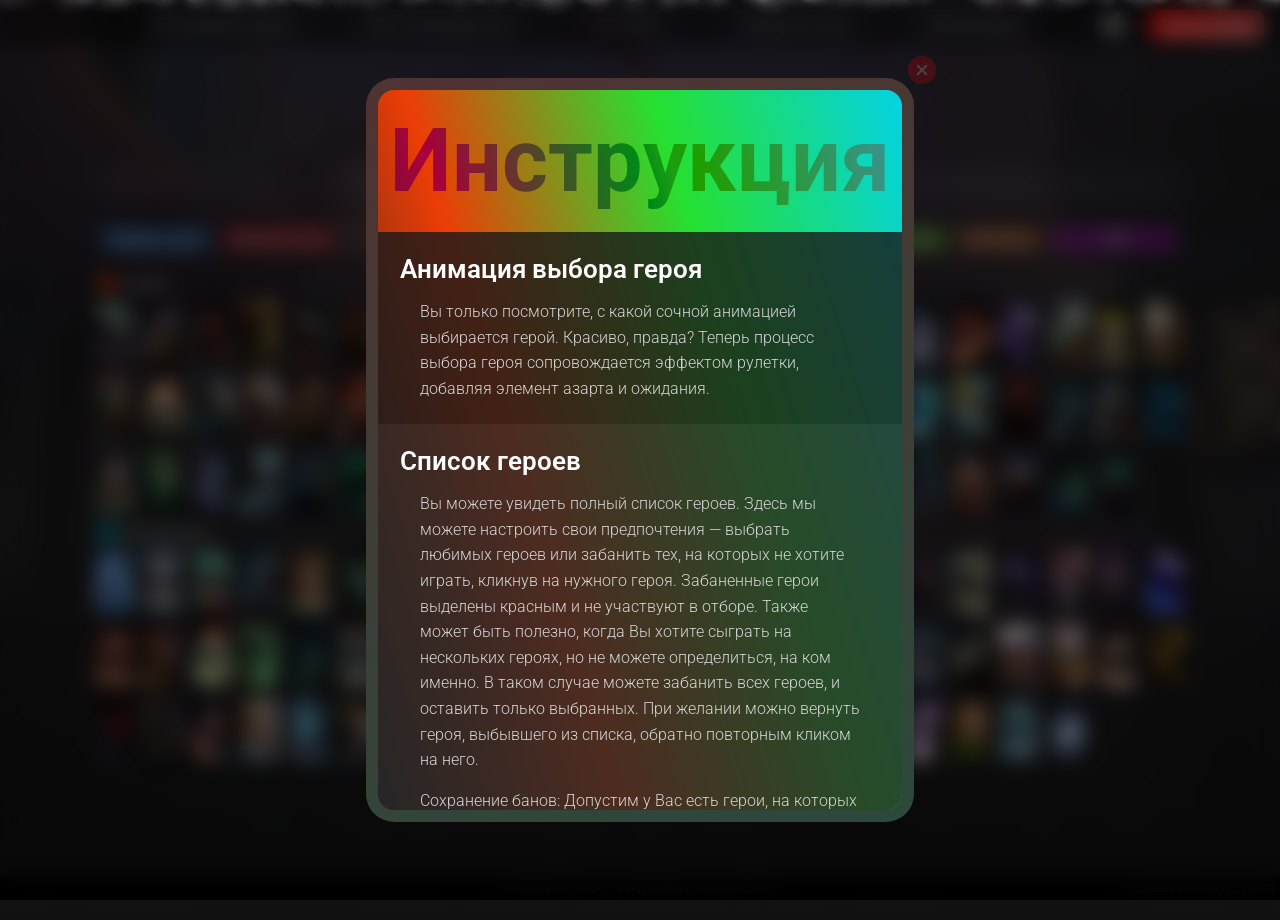
==== commit 9be41d00: "ываыва" ====
--- a/index.html
+++ b/index.html
@@ -345,23 +345,6 @@
                   <li class="nav__item show-hero-button">Последний герой</li>
                   <li class="nav__item whats-new-button">Как пользоваться</li>
                   <li class="nav__item go-last-button">GO LAST</li>
-                  <li class="games">
-                     <span class="games__text">Мини-игры</span>
-                     <ul class="games__list">
-                        <li class="games__item minigame-pairs-button">
-                           Pairs Game
-                        </li>
-                        <li class="games__item minigame-gang-button">
-                           Save you teammate
-                        </li>
-                     </ul>
-                  </li>
-                  <!-- <li class="nav__item minigame-pairs-button">
-                     Pairs Game
-                  </li>
-                  <li class="nav__item minigame-gang-button">
-                     Gank Band
-                  </li> -->
                   <li type="button" class="nav__item reset-button">
                      Сбросить всё
                   </li>
@@ -403,6 +386,17 @@
                         class="song-changer-volume"
                      />
                   </li>
+                  <li class="games">
+                     <span class="games__text">Мини-игры</span>
+                     <ul class="games__list">
+                        <li class="games__item minigame-pairs-button">
+                           Pairs Game
+                        </li>
+                        <li class="games__item minigame-gang-button">
+                           Ivasion
+                        </li>
+                     </ul>
+                  </li>
                </ul>
             </nav>
             <!-- <div class="update__button">
@@ -771,8 +765,8 @@
                            Добавлена новай мини-игра.
                         </h3>
                         <p class="update__text">
-                           Save you teammate (защити тиммейта ) - мини-игра, где тебе
-                           предстоит сыграть за заботливого саппорта. Бустеры
+                           Ivasion - мини-игра, где тебе
+                           предстоит защитить беспомощного антимага. Бустеры
                            унизили твоих тиммейтов и хотят трахнуть твоего кора.
                            Не дай им это сделать - подставь братское плечо и
                            отрази атаки всех врагов.
--- a/style/index.css
+++ b/style/index.css
@@ -4543,3903 +4543,3903 @@
   border: 0.2em solid rgb(217, 217, 255);
 }
 .snow:nth-child(1) {
-  opacity: 0.5194;
-  transform: translate(92.4221vw, -10px) scale(0.4637);
-  animation: fall-1 26s -5s linear infinite;
+  opacity: 0.3951;
+  transform: translate(93.8805vw, -10px) scale(0.2469);
+  animation: fall-1 22s -30s linear infinite;
 }
 @keyframes fall-1 {
-  56.154% {
-    transform: translate(85.0342vw, 56.154vh) scale(0.4637);
-  }
-  to {
-    transform: translate(88.72815vw, 100vh) scale(0.4637);
+  59.516% {
+    transform: translate(93.2623vw, 59.516vh) scale(0.2469);
+  }
+  to {
+    transform: translate(93.5714vw, 100vh) scale(0.2469);
   }
 }
 .snow:nth-child(2) {
-  opacity: 0.8981;
-  transform: translate(40.7239vw, -10px) scale(0.8859);
-  animation: fall-2 31s -2s linear infinite;
+  opacity: 0.7732;
+  transform: translate(49.1355vw, -10px) scale(0.9473);
+  animation: fall-2 24s -18s linear infinite;
 }
 @keyframes fall-2 {
-  38.731% {
-    transform: translate(32.7574vw, 38.731vh) scale(0.8859);
-  }
-  to {
-    transform: translate(36.74065vw, 100vh) scale(0.8859);
+  72.548% {
+    transform: translate(52.5062vw, 72.548vh) scale(0.9473);
+  }
+  to {
+    transform: translate(50.82085vw, 100vh) scale(0.9473);
   }
 }
 .snow:nth-child(3) {
-  opacity: 0.5919;
-  transform: translate(8.9115vw, -10px) scale(0.9067);
-  animation: fall-3 25s -2s linear infinite;
+  opacity: 0.0435;
+  transform: translate(23.9248vw, -10px) scale(0.4793);
+  animation: fall-3 39s -3s linear infinite;
 }
 @keyframes fall-3 {
-  33.484% {
-    transform: translate(8.9041vw, 33.484vh) scale(0.9067);
-  }
-  to {
-    transform: translate(8.9078vw, 100vh) scale(0.9067);
+  49.493% {
+    transform: translate(25.5079vw, 49.493vh) scale(0.4793);
+  }
+  to {
+    transform: translate(24.71635vw, 100vh) scale(0.4793);
   }
 }
 .snow:nth-child(4) {
-  opacity: 0.6039;
-  transform: translate(52.2189vw, -10px) scale(0.4329);
-  animation: fall-4 38s -29s linear infinite;
+  opacity: 0.0656;
+  transform: translate(71.0906vw, -10px) scale(0.9118);
+  animation: fall-4 27s -9s linear infinite;
 }
 @keyframes fall-4 {
-  63.342% {
-    transform: translate(52.2836vw, 63.342vh) scale(0.4329);
-  }
-  to {
-    transform: translate(52.25125vw, 100vh) scale(0.4329);
+  40.596% {
+    transform: translate(72.7679vw, 40.596vh) scale(0.9118);
+  }
+  to {
+    transform: translate(71.92925vw, 100vh) scale(0.9118);
   }
 }
 .snow:nth-child(5) {
-  opacity: 0.7788;
-  transform: translate(83.385vw, -10px) scale(0.5598);
-  animation: fall-5 28s -3s linear infinite;
+  opacity: 0.8301;
+  transform: translate(21.7479vw, -10px) scale(0.7176);
+  animation: fall-5 37s -27s linear infinite;
 }
 @keyframes fall-5 {
-  39.895% {
-    transform: translate(83.8982vw, 39.895vh) scale(0.5598);
-  }
-  to {
-    transform: translate(83.6416vw, 100vh) scale(0.5598);
+  68.703% {
+    transform: translate(31.4023vw, 68.703vh) scale(0.7176);
+  }
+  to {
+    transform: translate(26.5751vw, 100vh) scale(0.7176);
   }
 }
 .snow:nth-child(6) {
-  opacity: 0.4575;
-  transform: translate(39.3218vw, -10px) scale(0.3408);
-  animation: fall-6 26s -24s linear infinite;
+  opacity: 0.1255;
+  transform: translate(64.048vw, -10px) scale(0.2787);
+  animation: fall-6 35s -24s linear infinite;
 }
 @keyframes fall-6 {
-  46.331% {
-    transform: translate(36.1718vw, 46.331vh) scale(0.3408);
-  }
-  to {
-    transform: translate(37.7468vw, 100vh) scale(0.3408);
+  33.923% {
+    transform: translate(57.2365vw, 33.923vh) scale(0.2787);
+  }
+  to {
+    transform: translate(60.64225vw, 100vh) scale(0.2787);
   }
 }
 .snow:nth-child(7) {
-  opacity: 0.4422;
-  transform: translate(51.6848vw, -10px) scale(0.0331);
-  animation: fall-7 34s -13s linear infinite;
+  opacity: 0.2983;
+  transform: translate(86.3987vw, -10px) scale(0.072);
+  animation: fall-7 31s -24s linear infinite;
 }
 @keyframes fall-7 {
-  44.017% {
-    transform: translate(60.0917vw, 44.017vh) scale(0.0331);
-  }
-  to {
-    transform: translate(55.88825vw, 100vh) scale(0.0331);
+  52.946% {
+    transform: translate(77.7637vw, 52.946vh) scale(0.072);
+  }
+  to {
+    transform: translate(82.0812vw, 100vh) scale(0.072);
   }
 }
 .snow:nth-child(8) {
-  opacity: 0.3307;
-  transform: translate(55.2464vw, -10px) scale(0.7068);
-  animation: fall-8 38s -1s linear infinite;
+  opacity: 0.5411;
+  transform: translate(5.0258vw, -10px) scale(0.423);
+  animation: fall-8 25s -29s linear infinite;
 }
 @keyframes fall-8 {
-  36.93% {
-    transform: translate(52.2233vw, 36.93vh) scale(0.7068);
-  }
-  to {
-    transform: translate(53.73485vw, 100vh) scale(0.7068);
+  64.913% {
+    transform: translate(-1.7473vw, 64.913vh) scale(0.423);
+  }
+  to {
+    transform: translate(1.63925vw, 100vh) scale(0.423);
   }
 }
 .snow:nth-child(9) {
-  opacity: 0.392;
-  transform: translate(55.197vw, -10px) scale(0.982);
-  animation: fall-9 21s -4s linear infinite;
+  opacity: 0.397;
+  transform: translate(76.1691vw, -10px) scale(0.5975);
+  animation: fall-9 23s -19s linear infinite;
 }
 @keyframes fall-9 {
-  57.268% {
-    transform: translate(56.5694vw, 57.268vh) scale(0.982);
-  }
-  to {
-    transform: translate(55.8832vw, 100vh) scale(0.982);
+  59.967% {
+    transform: translate(71.7295vw, 59.967vh) scale(0.5975);
+  }
+  to {
+    transform: translate(73.9493vw, 100vh) scale(0.5975);
   }
 }
 .snow:nth-child(10) {
-  opacity: 0.8671;
-  transform: translate(58.5594vw, -10px) scale(0.6112);
-  animation: fall-10 25s -23s linear infinite;
+  opacity: 0.1245;
+  transform: translate(78.9239vw, -10px) scale(0.8238);
+  animation: fall-10 21s -17s linear infinite;
 }
 @keyframes fall-10 {
-  49.899% {
-    transform: translate(53.8071vw, 49.899vh) scale(0.6112);
-  }
-  to {
-    transform: translate(56.18325vw, 100vh) scale(0.6112);
+  66.529% {
+    transform: translate(74.4353vw, 66.529vh) scale(0.8238);
+  }
+  to {
+    transform: translate(76.6796vw, 100vh) scale(0.8238);
   }
 }
 .snow:nth-child(11) {
-  opacity: 0.463;
-  transform: translate(59.8107vw, -10px) scale(0.5844);
-  animation: fall-11 21s -13s linear infinite;
+  opacity: 0.5073;
+  transform: translate(99.9822vw, -10px) scale(0.8552);
+  animation: fall-11 28s -15s linear infinite;
 }
 @keyframes fall-11 {
-  46.644% {
-    transform: translate(54.0741vw, 46.644vh) scale(0.5844);
-  }
-  to {
-    transform: translate(56.9424vw, 100vh) scale(0.5844);
+  72.867% {
+    transform: translate(104.4505vw, 72.867vh) scale(0.8552);
+  }
+  to {
+    transform: translate(102.21635vw, 100vh) scale(0.8552);
   }
 }
 .snow:nth-child(12) {
-  opacity: 0.5332;
-  transform: translate(49.6414vw, -10px) scale(0.6986);
-  animation: fall-12 39s -2s linear infinite;
+  opacity: 0.6706;
+  transform: translate(75.4418vw, -10px) scale(0.3862);
+  animation: fall-12 33s -15s linear infinite;
 }
 @keyframes fall-12 {
-  38.112% {
-    transform: translate(44.0704vw, 38.112vh) scale(0.6986);
-  }
-  to {
-    transform: translate(46.8559vw, 100vh) scale(0.6986);
+  48.633% {
+    transform: translate(78.2175vw, 48.633vh) scale(0.3862);
+  }
+  to {
+    transform: translate(76.82965vw, 100vh) scale(0.3862);
   }
 }
 .snow:nth-child(13) {
-  opacity: 0.7676;
-  transform: translate(88.8096vw, -10px) scale(0.6056);
-  animation: fall-13 34s -10s linear infinite;
+  opacity: 0.6851;
+  transform: translate(46.0039vw, -10px) scale(0.0543);
+  animation: fall-13 24s -28s linear infinite;
 }
 @keyframes fall-13 {
-  39.598% {
-    transform: translate(92.0285vw, 39.598vh) scale(0.6056);
-  }
-  to {
-    transform: translate(90.41905vw, 100vh) scale(0.6056);
+  45.685% {
+    transform: translate(52.9426vw, 45.685vh) scale(0.0543);
+  }
+  to {
+    transform: translate(49.47325vw, 100vh) scale(0.0543);
   }
 }
 .snow:nth-child(14) {
-  opacity: 0.2767;
-  transform: translate(51.9019vw, -10px) scale(0.3598);
-  animation: fall-14 29s -4s linear infinite;
+  opacity: 0.3198;
+  transform: translate(37.6643vw, -10px) scale(0.0958);
+  animation: fall-14 27s -27s linear infinite;
 }
 @keyframes fall-14 {
-  39.296% {
-    transform: translate(46.2588vw, 39.296vh) scale(0.3598);
-  }
-  to {
-    transform: translate(49.08035vw, 100vh) scale(0.3598);
+  48.301% {
+    transform: translate(34.2854vw, 48.301vh) scale(0.0958);
+  }
+  to {
+    transform: translate(35.97485vw, 100vh) scale(0.0958);
   }
 }
 .snow:nth-child(15) {
-  opacity: 0.3775;
-  transform: translate(87.7608vw, -10px) scale(0.2076);
-  animation: fall-15 37s -9s linear infinite;
+  opacity: 0.0591;
+  transform: translate(96.3442vw, -10px) scale(0.3205);
+  animation: fall-15 28s -8s linear infinite;
 }
 @keyframes fall-15 {
-  78.159% {
-    transform: translate(92.932vw, 78.159vh) scale(0.2076);
-  }
-  to {
-    transform: translate(90.3464vw, 100vh) scale(0.2076);
+  37.135% {
+    transform: translate(102.3433vw, 37.135vh) scale(0.3205);
+  }
+  to {
+    transform: translate(99.34375vw, 100vh) scale(0.3205);
   }
 }
 .snow:nth-child(16) {
-  opacity: 0.0765;
-  transform: translate(70.7041vw, -10px) scale(0.4934);
-  animation: fall-16 22s -26s linear infinite;
+  opacity: 0.9996;
+  transform: translate(99.4997vw, -10px) scale(0.553);
+  animation: fall-16 30s -18s linear infinite;
 }
 @keyframes fall-16 {
-  65.851% {
-    transform: translate(63.3706vw, 65.851vh) scale(0.4934);
-  }
-  to {
-    transform: translate(67.03735vw, 100vh) scale(0.4934);
+  49.576% {
+    transform: translate(96.3609vw, 49.576vh) scale(0.553);
+  }
+  to {
+    transform: translate(97.9303vw, 100vh) scale(0.553);
   }
 }
 .snow:nth-child(17) {
-  opacity: 0.3578;
-  transform: translate(89.6855vw, -10px) scale(0.7132);
-  animation: fall-17 38s -10s linear infinite;
+  opacity: 0.3865;
+  transform: translate(49.7562vw, -10px) scale(0.3068);
+  animation: fall-17 22s -20s linear infinite;
 }
 @keyframes fall-17 {
-  46.141% {
-    transform: translate(87.3167vw, 46.141vh) scale(0.7132);
-  }
-  to {
-    transform: translate(88.5011vw, 100vh) scale(0.7132);
+  69.209% {
+    transform: translate(54.6943vw, 69.209vh) scale(0.3068);
+  }
+  to {
+    transform: translate(52.22525vw, 100vh) scale(0.3068);
   }
 }
 .snow:nth-child(18) {
-  opacity: 0.6948;
-  transform: translate(15.7653vw, -10px) scale(0.7228);
-  animation: fall-18 38s -18s linear infinite;
+  opacity: 0.0304;
+  transform: translate(28.6673vw, -10px) scale(0.3004);
+  animation: fall-18 34s -21s linear infinite;
 }
 @keyframes fall-18 {
-  36.672% {
-    transform: translate(25.4879vw, 36.672vh) scale(0.7228);
-  }
-  to {
-    transform: translate(20.6266vw, 100vh) scale(0.7228);
+  31.663% {
+    transform: translate(32.998vw, 31.663vh) scale(0.3004);
+  }
+  to {
+    transform: translate(30.83265vw, 100vh) scale(0.3004);
   }
 }
 .snow:nth-child(19) {
-  opacity: 0.9409;
-  transform: translate(78.5362vw, -10px) scale(0.944);
-  animation: fall-19 32s -25s linear infinite;
+  opacity: 0.5142;
+  transform: translate(19.6285vw, -10px) scale(0.6615);
+  animation: fall-19 34s -26s linear infinite;
 }
 @keyframes fall-19 {
-  60.791% {
-    transform: translate(80.9994vw, 60.791vh) scale(0.944);
-  }
-  to {
-    transform: translate(79.7678vw, 100vh) scale(0.944);
+  60.987% {
+    transform: translate(25.4734vw, 60.987vh) scale(0.6615);
+  }
+  to {
+    transform: translate(22.55095vw, 100vh) scale(0.6615);
   }
 }
 .snow:nth-child(20) {
-  opacity: 0.9758;
-  transform: translate(19.9134vw, -10px) scale(0.4847);
-  animation: fall-20 31s -22s linear infinite;
+  opacity: 0.2263;
+  transform: translate(69.3658vw, -10px) scale(0.3803);
+  animation: fall-20 25s -1s linear infinite;
 }
 @keyframes fall-20 {
-  63.43% {
-    transform: translate(20.9064vw, 63.43vh) scale(0.4847);
-  }
-  to {
-    transform: translate(20.4099vw, 100vh) scale(0.4847);
+  59.534% {
+    transform: translate(62.4067vw, 59.534vh) scale(0.3803);
+  }
+  to {
+    transform: translate(65.88625vw, 100vh) scale(0.3803);
   }
 }
 .snow:nth-child(21) {
-  opacity: 0.883;
-  transform: translate(66.435vw, -10px) scale(0.133);
-  animation: fall-21 31s -17s linear infinite;
+  opacity: 0.8074;
+  transform: translate(32.4573vw, -10px) scale(0.4948);
+  animation: fall-21 28s -2s linear infinite;
 }
 @keyframes fall-21 {
-  55.979% {
-    transform: translate(72.4117vw, 55.979vh) scale(0.133);
-  }
-  to {
-    transform: translate(69.42335vw, 100vh) scale(0.133);
+  78.011% {
+    transform: translate(39.2256vw, 78.011vh) scale(0.4948);
+  }
+  to {
+    transform: translate(35.84145vw, 100vh) scale(0.4948);
   }
 }
 .snow:nth-child(22) {
-  opacity: 0.3053;
-  transform: translate(30.9819vw, -10px) scale(0.5296);
-  animation: fall-22 25s -19s linear infinite;
+  opacity: 0.5692;
+  transform: translate(58.1876vw, -10px) scale(0.2635);
+  animation: fall-22 23s -2s linear infinite;
 }
 @keyframes fall-22 {
-  41.677% {
-    transform: translate(26.5507vw, 41.677vh) scale(0.5296);
-  }
-  to {
-    transform: translate(28.7663vw, 100vh) scale(0.5296);
+  46.939% {
+    transform: translate(65.547vw, 46.939vh) scale(0.2635);
+  }
+  to {
+    transform: translate(61.8673vw, 100vh) scale(0.2635);
   }
 }
 .snow:nth-child(23) {
-  opacity: 0.1049;
-  transform: translate(22.0315vw, -10px) scale(0.3749);
-  animation: fall-23 31s -24s linear infinite;
+  opacity: 0.6877;
+  transform: translate(24.2588vw, -10px) scale(0.7373);
+  animation: fall-23 21s -27s linear infinite;
 }
 @keyframes fall-23 {
-  71.731% {
-    transform: translate(25.7498vw, 71.731vh) scale(0.3749);
-  }
-  to {
-    transform: translate(23.89065vw, 100vh) scale(0.3749);
+  66.448% {
+    transform: translate(17.2574vw, 66.448vh) scale(0.7373);
+  }
+  to {
+    transform: translate(20.7581vw, 100vh) scale(0.7373);
   }
 }
 .snow:nth-child(24) {
-  opacity: 0.581;
-  transform: translate(16.5005vw, -10px) scale(0.9713);
-  animation: fall-24 37s -20s linear infinite;
+  opacity: 0.4554;
+  transform: translate(63.6855vw, -10px) scale(0.5327);
+  animation: fall-24 39s -8s linear infinite;
 }
 @keyframes fall-24 {
-  45.495% {
-    transform: translate(10.5441vw, 45.495vh) scale(0.9713);
-  }
-  to {
-    transform: translate(13.5223vw, 100vh) scale(0.9713);
+  54.931% {
+    transform: translate(55.5766vw, 54.931vh) scale(0.5327);
+  }
+  to {
+    transform: translate(59.63105vw, 100vh) scale(0.5327);
   }
 }
 .snow:nth-child(25) {
-  opacity: 0.0684;
-  transform: translate(49.8233vw, -10px) scale(0.7845);
-  animation: fall-25 33s -29s linear infinite;
+  opacity: 0.319;
+  transform: translate(80.2742vw, -10px) scale(0.6168);
+  animation: fall-25 23s -7s linear infinite;
 }
 @keyframes fall-25 {
-  46.298% {
-    transform: translate(47.9761vw, 46.298vh) scale(0.7845);
-  }
-  to {
-    transform: translate(48.8997vw, 100vh) scale(0.7845);
+  75.148% {
+    transform: translate(86.0565vw, 75.148vh) scale(0.6168);
+  }
+  to {
+    transform: translate(83.16535vw, 100vh) scale(0.6168);
   }
 }
 .snow:nth-child(26) {
-  opacity: 0.6106;
-  transform: translate(66.3406vw, -10px) scale(0.9721);
-  animation: fall-26 30s -19s linear infinite;
+  opacity: 0.1489;
+  transform: translate(75.3352vw, -10px) scale(0.0539);
+  animation: fall-26 33s -22s linear infinite;
 }
 @keyframes fall-26 {
-  54.772% {
-    transform: translate(67.8558vw, 54.772vh) scale(0.9721);
-  }
-  to {
-    transform: translate(67.0982vw, 100vh) scale(0.9721);
+  35.833% {
+    transform: translate(83.1755vw, 35.833vh) scale(0.0539);
+  }
+  to {
+    transform: translate(79.25535vw, 100vh) scale(0.0539);
   }
 }
 .snow:nth-child(27) {
-  opacity: 0.3775;
-  transform: translate(74.439vw, -10px) scale(0.3353);
-  animation: fall-27 25s -6s linear infinite;
+  opacity: 0.2079;
+  transform: translate(25.3743vw, -10px) scale(0.7084);
+  animation: fall-27 28s -27s linear infinite;
 }
 @keyframes fall-27 {
-  57.495% {
-    transform: translate(73.7635vw, 57.495vh) scale(0.3353);
-  }
-  to {
-    transform: translate(74.10125vw, 100vh) scale(0.3353);
+  51.492% {
+    transform: translate(15.9667vw, 51.492vh) scale(0.7084);
+  }
+  to {
+    transform: translate(20.6705vw, 100vh) scale(0.7084);
   }
 }
 .snow:nth-child(28) {
-  opacity: 0.4027;
-  transform: translate(51.5253vw, -10px) scale(0.1134);
-  animation: fall-28 34s -30s linear infinite;
+  opacity: 0.2237;
+  transform: translate(22.474vw, -10px) scale(0.124);
+  animation: fall-28 32s -6s linear infinite;
 }
 @keyframes fall-28 {
-  30.59% {
-    transform: translate(58.3015vw, 30.59vh) scale(0.1134);
-  }
-  to {
-    transform: translate(54.9134vw, 100vh) scale(0.1134);
+  51.606% {
+    transform: translate(28.7955vw, 51.606vh) scale(0.124);
+  }
+  to {
+    transform: translate(25.63475vw, 100vh) scale(0.124);
   }
 }
 .snow:nth-child(29) {
-  opacity: 0.3333;
-  transform: translate(93.9805vw, -10px) scale(0.1547);
-  animation: fall-29 31s -21s linear infinite;
+  opacity: 0.0257;
+  transform: translate(13.3438vw, -10px) scale(0.7459);
+  animation: fall-29 24s -14s linear infinite;
 }
 @keyframes fall-29 {
-  41.672% {
-    transform: translate(89.1945vw, 41.672vh) scale(0.1547);
-  }
-  to {
-    transform: translate(91.5875vw, 100vh) scale(0.1547);
+  62.596% {
+    transform: translate(16.7679vw, 62.596vh) scale(0.7459);
+  }
+  to {
+    transform: translate(15.05585vw, 100vh) scale(0.7459);
   }
 }
 .snow:nth-child(30) {
-  opacity: 0.4346;
-  transform: translate(11.5893vw, -10px) scale(0.6798);
-  animation: fall-30 26s -21s linear infinite;
+  opacity: 0.1985;
+  transform: translate(9.516vw, -10px) scale(0.1839);
+  animation: fall-30 26s -1s linear infinite;
 }
 @keyframes fall-30 {
-  77.243% {
-    transform: translate(10.3477vw, 77.243vh) scale(0.6798);
-  }
-  to {
-    transform: translate(10.9685vw, 100vh) scale(0.6798);
+  61.549% {
+    transform: translate(6.3548vw, 61.549vh) scale(0.1839);
+  }
+  to {
+    transform: translate(7.9354vw, 100vh) scale(0.1839);
   }
 }
 .snow:nth-child(31) {
-  opacity: 0.8024;
-  transform: translate(97.0921vw, -10px) scale(0.3187);
-  animation: fall-31 24s -6s linear infinite;
+  opacity: 0.8537;
+  transform: translate(54.1379vw, -10px) scale(0.2423);
+  animation: fall-31 31s -5s linear infinite;
 }
 @keyframes fall-31 {
-  57.755% {
-    transform: translate(95.7501vw, 57.755vh) scale(0.3187);
-  }
-  to {
-    transform: translate(96.4211vw, 100vh) scale(0.3187);
+  45.553% {
+    transform: translate(50.4962vw, 45.553vh) scale(0.2423);
+  }
+  to {
+    transform: translate(52.31705vw, 100vh) scale(0.2423);
   }
 }
 .snow:nth-child(32) {
-  opacity: 0.9021;
-  transform: translate(19.2973vw, -10px) scale(0.6244);
-  animation: fall-32 36s -23s linear infinite;
+  opacity: 0.8413;
+  transform: translate(59.2689vw, -10px) scale(0.4427);
+  animation: fall-32 37s -8s linear infinite;
 }
 @keyframes fall-32 {
-  53.231% {
-    transform: translate(26.5871vw, 53.231vh) scale(0.6244);
-  }
-  to {
-    transform: translate(22.9422vw, 100vh) scale(0.6244);
+  74.553% {
+    transform: translate(53.0781vw, 74.553vh) scale(0.4427);
+  }
+  to {
+    transform: translate(56.1735vw, 100vh) scale(0.4427);
   }
 }
 .snow:nth-child(33) {
-  opacity: 0.2203;
-  transform: translate(71.629vw, -10px) scale(0.0901);
-  animation: fall-33 26s -12s linear infinite;
+  opacity: 0.313;
+  transform: translate(83.5329vw, -10px) scale(0.6683);
+  animation: fall-33 27s -15s linear infinite;
 }
 @keyframes fall-33 {
-  62.364% {
-    transform: translate(78.0008vw, 62.364vh) scale(0.0901);
-  }
-  to {
-    transform: translate(74.8149vw, 100vh) scale(0.0901);
+  33.437% {
+    transform: translate(73.6605vw, 33.437vh) scale(0.6683);
+  }
+  to {
+    transform: translate(78.5967vw, 100vh) scale(0.6683);
   }
 }
 .snow:nth-child(34) {
-  opacity: 0.1799;
-  transform: translate(89.3289vw, -10px) scale(0.9998);
-  animation: fall-34 24s -19s linear infinite;
+  opacity: 0.4669;
+  transform: translate(22.5493vw, -10px) scale(0.3322);
+  animation: fall-34 38s -30s linear infinite;
 }
 @keyframes fall-34 {
-  44.237% {
-    transform: translate(91.1493vw, 44.237vh) scale(0.9998);
-  }
-  to {
-    transform: translate(90.2391vw, 100vh) scale(0.9998);
+  61.64% {
+    transform: translate(19.7087vw, 61.64vh) scale(0.3322);
+  }
+  to {
+    transform: translate(21.129vw, 100vh) scale(0.3322);
   }
 }
 .snow:nth-child(35) {
-  opacity: 0.2252;
-  transform: translate(27.3904vw, -10px) scale(0.2405);
-  animation: fall-35 36s -18s linear infinite;
+  opacity: 0.9719;
+  transform: translate(12.2803vw, -10px) scale(0.663);
+  animation: fall-35 38s -7s linear infinite;
 }
 @keyframes fall-35 {
-  56.693% {
-    transform: translate(33.9657vw, 56.693vh) scale(0.2405);
-  }
-  to {
-    transform: translate(30.67805vw, 100vh) scale(0.2405);
+  79.916% {
+    transform: translate(12.6581vw, 79.916vh) scale(0.663);
+  }
+  to {
+    transform: translate(12.4692vw, 100vh) scale(0.663);
   }
 }
 .snow:nth-child(36) {
-  opacity: 0.4914;
-  transform: translate(49.1881vw, -10px) scale(0.0891);
-  animation: fall-36 29s -11s linear infinite;
+  opacity: 0.464;
+  transform: translate(23.047vw, -10px) scale(0.6093);
+  animation: fall-36 28s -5s linear infinite;
 }
 @keyframes fall-36 {
-  44.95% {
-    transform: translate(40.6663vw, 44.95vh) scale(0.0891);
-  }
-  to {
-    transform: translate(44.9272vw, 100vh) scale(0.0891);
+  41.607% {
+    transform: translate(25.2499vw, 41.607vh) scale(0.6093);
+  }
+  to {
+    transform: translate(24.14845vw, 100vh) scale(0.6093);
   }
 }
 .snow:nth-child(37) {
-  opacity: 0.9077;
-  transform: translate(31.3904vw, -10px) scale(0.8377);
-  animation: fall-37 25s -15s linear infinite;
+  opacity: 0.4279;
+  transform: translate(24.1392vw, -10px) scale(0.9135);
+  animation: fall-37 35s -14s linear infinite;
 }
 @keyframes fall-37 {
-  32.745% {
-    transform: translate(24.4557vw, 32.745vh) scale(0.8377);
-  }
-  to {
-    transform: translate(27.92305vw, 100vh) scale(0.8377);
+  37.439% {
+    transform: translate(34.0235vw, 37.439vh) scale(0.9135);
+  }
+  to {
+    transform: translate(29.08135vw, 100vh) scale(0.9135);
   }
 }
 .snow:nth-child(38) {
-  opacity: 0.8832;
-  transform: translate(1.0275vw, -10px) scale(0.514);
-  animation: fall-38 22s -30s linear infinite;
+  opacity: 0.7794;
+  transform: translate(44.4125vw, -10px) scale(0.0763);
+  animation: fall-38 32s -28s linear infinite;
 }
 @keyframes fall-38 {
-  76.867% {
-    transform: translate(2.8371vw, 76.867vh) scale(0.514);
-  }
-  to {
-    transform: translate(1.9323vw, 100vh) scale(0.514);
+  31.317% {
+    transform: translate(46.16vw, 31.317vh) scale(0.0763);
+  }
+  to {
+    transform: translate(45.28625vw, 100vh) scale(0.0763);
   }
 }
 .snow:nth-child(39) {
-  opacity: 0.4394;
-  transform: translate(30.9785vw, -10px) scale(0.9913);
-  animation: fall-39 28s -13s linear infinite;
+  opacity: 0.6222;
+  transform: translate(83.1665vw, -10px) scale(0.1316);
+  animation: fall-39 34s -15s linear infinite;
 }
 @keyframes fall-39 {
-  32.981% {
-    transform: translate(33.2474vw, 32.981vh) scale(0.9913);
-  }
-  to {
-    transform: translate(32.11295vw, 100vh) scale(0.9913);
+  60.435% {
+    transform: translate(75.5207vw, 60.435vh) scale(0.1316);
+  }
+  to {
+    transform: translate(79.3436vw, 100vh) scale(0.1316);
   }
 }
 .snow:nth-child(40) {
-  opacity: 0.4397;
-  transform: translate(79.2029vw, -10px) scale(0.6694);
-  animation: fall-40 26s -25s linear infinite;
+  opacity: 0.5878;
+  transform: translate(36.9033vw, -10px) scale(0.2671);
+  animation: fall-40 22s -6s linear infinite;
 }
 @keyframes fall-40 {
-  37.087% {
-    transform: translate(76.9182vw, 37.087vh) scale(0.6694);
-  }
-  to {
-    transform: translate(78.06055vw, 100vh) scale(0.6694);
+  44.445% {
+    transform: translate(34.968vw, 44.445vh) scale(0.2671);
+  }
+  to {
+    transform: translate(35.93565vw, 100vh) scale(0.2671);
   }
 }
 .snow:nth-child(41) {
-  opacity: 0.6619;
-  transform: translate(8.28vw, -10px) scale(0.3576);
-  animation: fall-41 23s -15s linear infinite;
+  opacity: 0.1669;
+  transform: translate(3.6543vw, -10px) scale(0.0225);
+  animation: fall-41 28s -30s linear infinite;
 }
 @keyframes fall-41 {
-  65.953% {
-    transform: translate(2.0898vw, 65.953vh) scale(0.3576);
-  }
-  to {
-    transform: translate(5.1849vw, 100vh) scale(0.3576);
+  70.217% {
+    transform: translate(-0.6992vw, 70.217vh) scale(0.0225);
+  }
+  to {
+    transform: translate(1.47755vw, 100vh) scale(0.0225);
   }
 }
 .snow:nth-child(42) {
-  opacity: 0.1973;
-  transform: translate(4.1494vw, -10px) scale(0.6458);
-  animation: fall-42 22s -3s linear infinite;
+  opacity: 0.2978;
+  transform: translate(94.3519vw, -10px) scale(0.652);
+  animation: fall-42 39s -2s linear infinite;
 }
 @keyframes fall-42 {
-  60.28% {
-    transform: translate(-4.9739vw, 60.28vh) scale(0.6458);
-  }
-  to {
-    transform: translate(-0.41225vw, 100vh) scale(0.6458);
+  37.954% {
+    transform: translate(87.4929vw, 37.954vh) scale(0.652);
+  }
+  to {
+    transform: translate(90.9224vw, 100vh) scale(0.652);
   }
 }
 .snow:nth-child(43) {
-  opacity: 0.3919;
-  transform: translate(36.9028vw, -10px) scale(0.1058);
-  animation: fall-43 35s -26s linear infinite;
+  opacity: 0.0182;
+  transform: translate(37.4341vw, -10px) scale(0.2693);
+  animation: fall-43 34s -20s linear infinite;
 }
 @keyframes fall-43 {
-  40.968% {
-    transform: translate(32.093vw, 40.968vh) scale(0.1058);
-  }
-  to {
-    transform: translate(34.4979vw, 100vh) scale(0.1058);
+  63.902% {
+    transform: translate(33.4772vw, 63.902vh) scale(0.2693);
+  }
+  to {
+    transform: translate(35.45565vw, 100vh) scale(0.2693);
   }
 }
 .snow:nth-child(44) {
-  opacity: 0.9948;
-  transform: translate(89.1885vw, -10px) scale(0.2476);
-  animation: fall-44 26s -16s linear infinite;
+  opacity: 0.2427;
+  transform: translate(76.4799vw, -10px) scale(0.6682);
+  animation: fall-44 39s -20s linear infinite;
 }
 @keyframes fall-44 {
-  58.754% {
-    transform: translate(96.8679vw, 58.754vh) scale(0.2476);
-  }
-  to {
-    transform: translate(93.0282vw, 100vh) scale(0.2476);
+  70.385% {
+    transform: translate(76.099vw, 70.385vh) scale(0.6682);
+  }
+  to {
+    transform: translate(76.28945vw, 100vh) scale(0.6682);
   }
 }
 .snow:nth-child(45) {
-  opacity: 0.9226;
-  transform: translate(1.344vw, -10px) scale(0.2144);
-  animation: fall-45 29s -2s linear infinite;
+  opacity: 0.1576;
+  transform: translate(60.5169vw, -10px) scale(0.0074);
+  animation: fall-45 33s -29s linear infinite;
 }
 @keyframes fall-45 {
-  75.649% {
-    transform: translate(1.2085vw, 75.649vh) scale(0.2144);
-  }
-  to {
-    transform: translate(1.27625vw, 100vh) scale(0.2144);
+  75.373% {
+    transform: translate(56.3793vw, 75.373vh) scale(0.0074);
+  }
+  to {
+    transform: translate(58.4481vw, 100vh) scale(0.0074);
   }
 }
 .snow:nth-child(46) {
-  opacity: 0.445;
-  transform: translate(98.2721vw, -10px) scale(0.9725);
-  animation: fall-46 30s -28s linear infinite;
+  opacity: 0.9918;
+  transform: translate(37.1067vw, -10px) scale(0.5847);
+  animation: fall-46 28s -23s linear infinite;
 }
 @keyframes fall-46 {
-  55.773% {
-    transform: translate(95.8369vw, 55.773vh) scale(0.9725);
-  }
-  to {
-    transform: translate(97.0545vw, 100vh) scale(0.9725);
+  48.359% {
+    transform: translate(33.0378vw, 48.359vh) scale(0.5847);
+  }
+  to {
+    transform: translate(35.07225vw, 100vh) scale(0.5847);
   }
 }
 .snow:nth-child(47) {
-  opacity: 0.381;
-  transform: translate(54.3069vw, -10px) scale(0.7251);
-  animation: fall-47 28s -11s linear infinite;
+  opacity: 0.294;
+  transform: translate(9.8187vw, -10px) scale(0.6099);
+  animation: fall-47 26s -24s linear infinite;
 }
 @keyframes fall-47 {
-  72.571% {
-    transform: translate(54.6181vw, 72.571vh) scale(0.7251);
-  }
-  to {
-    transform: translate(54.4625vw, 100vh) scale(0.7251);
+  44.022% {
+    transform: translate(0.4098vw, 44.022vh) scale(0.6099);
+  }
+  to {
+    transform: translate(5.11425vw, 100vh) scale(0.6099);
   }
 }
 .snow:nth-child(48) {
-  opacity: 0.9408;
-  transform: translate(90.6868vw, -10px) scale(0.0609);
-  animation: fall-48 23s -17s linear infinite;
+  opacity: 0.6945;
+  transform: translate(90.1194vw, -10px) scale(0.0581);
+  animation: fall-48 35s -2s linear infinite;
 }
 @keyframes fall-48 {
-  34.461% {
-    transform: translate(82.3132vw, 34.461vh) scale(0.0609);
-  }
-  to {
-    transform: translate(86.5vw, 100vh) scale(0.0609);
+  61.052% {
+    transform: translate(95.2152vw, 61.052vh) scale(0.0581);
+  }
+  to {
+    transform: translate(92.6673vw, 100vh) scale(0.0581);
   }
 }
 .snow:nth-child(49) {
-  opacity: 0.6425;
-  transform: translate(31.2118vw, -10px) scale(0.5006);
-  animation: fall-49 22s -26s linear infinite;
+  opacity: 0.7196;
+  transform: translate(6.9374vw, -10px) scale(0.0582);
+  animation: fall-49 20s -20s linear infinite;
 }
 @keyframes fall-49 {
-  30.165% {
-    transform: translate(25.0345vw, 30.165vh) scale(0.5006);
-  }
-  to {
-    transform: translate(28.12315vw, 100vh) scale(0.5006);
+  30.86% {
+    transform: translate(13.6801vw, 30.86vh) scale(0.0582);
+  }
+  to {
+    transform: translate(10.30875vw, 100vh) scale(0.0582);
   }
 }
 .snow:nth-child(50) {
-  opacity: 0.9445;
-  transform: translate(50.972vw, -10px) scale(0.261);
-  animation: fall-50 37s -4s linear infinite;
+  opacity: 0.2998;
+  transform: translate(80.4612vw, -10px) scale(0.954);
+  animation: fall-50 40s -9s linear infinite;
 }
 @keyframes fall-50 {
-  38.085% {
-    transform: translate(46.925vw, 38.085vh) scale(0.261);
-  }
-  to {
-    transform: translate(48.9485vw, 100vh) scale(0.261);
+  31.177% {
+    transform: translate(72.0145vw, 31.177vh) scale(0.954);
+  }
+  to {
+    transform: translate(76.23785vw, 100vh) scale(0.954);
   }
 }
 .snow:nth-child(51) {
-  opacity: 0.1326;
-  transform: translate(93.0658vw, -10px) scale(0.5232);
-  animation: fall-51 35s -24s linear infinite;
+  opacity: 0.8039;
+  transform: translate(22.0024vw, -10px) scale(0.1326);
+  animation: fall-51 36s -15s linear infinite;
 }
 @keyframes fall-51 {
-  39.107% {
-    transform: translate(89.6259vw, 39.107vh) scale(0.5232);
-  }
-  to {
-    transform: translate(91.34585vw, 100vh) scale(0.5232);
+  62.967% {
+    transform: translate(29.4576vw, 62.967vh) scale(0.1326);
+  }
+  to {
+    transform: translate(25.73vw, 100vh) scale(0.1326);
   }
 }
 .snow:nth-child(52) {
-  opacity: 0.5132;
-  transform: translate(93.1179vw, -10px) scale(0.4541);
-  animation: fall-52 33s -29s linear infinite;
+  opacity: 0.2716;
+  transform: translate(47.1904vw, -10px) scale(0.6188);
+  animation: fall-52 28s -17s linear infinite;
 }
 @keyframes fall-52 {
-  37.362% {
-    transform: translate(96.1406vw, 37.362vh) scale(0.4541);
-  }
-  to {
-    transform: translate(94.62925vw, 100vh) scale(0.4541);
+  48.524% {
+    transform: translate(41.6161vw, 48.524vh) scale(0.6188);
+  }
+  to {
+    transform: translate(44.40325vw, 100vh) scale(0.6188);
   }
 }
 .snow:nth-child(53) {
-  opacity: 0.732;
-  transform: translate(6.1231vw, -10px) scale(0.7581);
-  animation: fall-53 37s -19s linear infinite;
+  opacity: 0.9109;
+  transform: translate(86.0839vw, -10px) scale(0.7015);
+  animation: fall-53 24s -23s linear infinite;
 }
 @keyframes fall-53 {
-  48.268% {
-    transform: translate(6.4803vw, 48.268vh) scale(0.7581);
-  }
-  to {
-    transform: translate(6.3017vw, 100vh) scale(0.7581);
+  51.434% {
+    transform: translate(92.3064vw, 51.434vh) scale(0.7015);
+  }
+  to {
+    transform: translate(89.19515vw, 100vh) scale(0.7015);
   }
 }
 .snow:nth-child(54) {
-  opacity: 0.571;
-  transform: translate(97.3605vw, -10px) scale(0.8531);
-  animation: fall-54 34s -19s linear infinite;
+  opacity: 0.4904;
+  transform: translate(22.769vw, -10px) scale(0.3467);
+  animation: fall-54 39s -13s linear infinite;
 }
 @keyframes fall-54 {
-  58.009% {
-    transform: translate(101.0687vw, 58.009vh) scale(0.8531);
-  }
-  to {
-    transform: translate(99.2146vw, 100vh) scale(0.8531);
+  63.097% {
+    transform: translate(21.8966vw, 63.097vh) scale(0.3467);
+  }
+  to {
+    transform: translate(22.3328vw, 100vh) scale(0.3467);
   }
 }
 .snow:nth-child(55) {
-  opacity: 0.6996;
-  transform: translate(5.264vw, -10px) scale(0.0243);
-  animation: fall-55 35s -16s linear infinite;
+  opacity: 0.0238;
+  transform: translate(38.8315vw, -10px) scale(0.8122);
+  animation: fall-55 32s -12s linear infinite;
 }
 @keyframes fall-55 {
-  50.039% {
-    transform: translate(3.8114vw, 50.039vh) scale(0.0243);
-  }
-  to {
-    transform: translate(4.5377vw, 100vh) scale(0.0243);
+  68.715% {
+    transform: translate(35.6465vw, 68.715vh) scale(0.8122);
+  }
+  to {
+    transform: translate(37.239vw, 100vh) scale(0.8122);
   }
 }
 .snow:nth-child(56) {
-  opacity: 0.4644;
-  transform: translate(14.2258vw, -10px) scale(0.7871);
-  animation: fall-56 37s -22s linear infinite;
+  opacity: 0.1439;
+  transform: translate(94.0474vw, -10px) scale(0.1556);
+  animation: fall-56 22s -23s linear infinite;
 }
 @keyframes fall-56 {
-  55.54% {
-    transform: translate(8.0534vw, 55.54vh) scale(0.7871);
-  }
-  to {
-    transform: translate(11.1396vw, 100vh) scale(0.7871);
+  75.435% {
+    transform: translate(95.525vw, 75.435vh) scale(0.1556);
+  }
+  to {
+    transform: translate(94.7862vw, 100vh) scale(0.1556);
   }
 }
 .snow:nth-child(57) {
-  opacity: 0.8453;
-  transform: translate(19.8889vw, -10px) scale(0.5063);
-  animation: fall-57 27s -27s linear infinite;
+  opacity: 0.2709;
+  transform: translate(9.1427vw, -10px) scale(0.2621);
+  animation: fall-57 31s -25s linear infinite;
 }
 @keyframes fall-57 {
-  61.597% {
-    transform: translate(18.0059vw, 61.597vh) scale(0.5063);
-  }
-  to {
-    transform: translate(18.9474vw, 100vh) scale(0.5063);
+  70.305% {
+    transform: translate(14.0987vw, 70.305vh) scale(0.2621);
+  }
+  to {
+    transform: translate(11.6207vw, 100vh) scale(0.2621);
   }
 }
 .snow:nth-child(58) {
-  opacity: 0.2742;
-  transform: translate(65.8326vw, -10px) scale(0.2075);
-  animation: fall-58 28s -20s linear infinite;
+  opacity: 0.3913;
+  transform: translate(53.8507vw, -10px) scale(0.5712);
+  animation: fall-58 24s -21s linear infinite;
 }
 @keyframes fall-58 {
-  44.655% {
-    transform: translate(72.1563vw, 44.655vh) scale(0.2075);
-  }
-  to {
-    transform: translate(68.99445vw, 100vh) scale(0.2075);
+  41.052% {
+    transform: translate(60.1695vw, 41.052vh) scale(0.5712);
+  }
+  to {
+    transform: translate(57.0101vw, 100vh) scale(0.5712);
   }
 }
 .snow:nth-child(59) {
-  opacity: 0.1851;
-  transform: translate(53.8367vw, -10px) scale(0.5567);
-  animation: fall-59 36s -5s linear infinite;
+  opacity: 0.5891;
+  transform: translate(40.673vw, -10px) scale(0.915);
+  animation: fall-59 35s -20s linear infinite;
 }
 @keyframes fall-59 {
-  44.999% {
-    transform: translate(51.5545vw, 44.999vh) scale(0.5567);
-  }
-  to {
-    transform: translate(52.6956vw, 100vh) scale(0.5567);
+  38.169% {
+    transform: translate(50.0266vw, 38.169vh) scale(0.915);
+  }
+  to {
+    transform: translate(45.3498vw, 100vh) scale(0.915);
   }
 }
 .snow:nth-child(60) {
-  opacity: 0.4001;
-  transform: translate(19.3343vw, -10px) scale(0.6383);
-  animation: fall-60 37s -16s linear infinite;
+  opacity: 0.3695;
+  transform: translate(54.4023vw, -10px) scale(0.9934);
+  animation: fall-60 23s -23s linear infinite;
 }
 @keyframes fall-60 {
-  58.741% {
-    transform: translate(12.7208vw, 58.741vh) scale(0.6383);
-  }
-  to {
-    transform: translate(16.02755vw, 100vh) scale(0.6383);
+  76.814% {
+    transform: translate(63.0624vw, 76.814vh) scale(0.9934);
+  }
+  to {
+    transform: translate(58.73235vw, 100vh) scale(0.9934);
   }
 }
 .snow:nth-child(61) {
-  opacity: 0.5722;
-  transform: translate(92.688vw, -10px) scale(0.5062);
-  animation: fall-61 20s -21s linear infinite;
+  opacity: 0.7734;
+  transform: translate(82.5349vw, -10px) scale(0.312);
+  animation: fall-61 27s -13s linear infinite;
 }
 @keyframes fall-61 {
-  58.59% {
-    transform: translate(95.9606vw, 58.59vh) scale(0.5062);
-  }
-  to {
-    transform: translate(94.3243vw, 100vh) scale(0.5062);
+  32.383% {
+    transform: translate(81.6417vw, 32.383vh) scale(0.312);
+  }
+  to {
+    transform: translate(82.0883vw, 100vh) scale(0.312);
   }
 }
 .snow:nth-child(62) {
-  opacity: 0.3352;
-  transform: translate(33.0084vw, -10px) scale(0.5854);
-  animation: fall-62 33s -7s linear infinite;
+  opacity: 0.9179;
+  transform: translate(98.6033vw, -10px) scale(0.4076);
+  animation: fall-62 34s -4s linear infinite;
 }
 @keyframes fall-62 {
-  73.198% {
-    transform: translate(29.612vw, 73.198vh) scale(0.5854);
-  }
-  to {
-    transform: translate(31.3102vw, 100vh) scale(0.5854);
+  43.153% {
+    transform: translate(104.3818vw, 43.153vh) scale(0.4076);
+  }
+  to {
+    transform: translate(101.49255vw, 100vh) scale(0.4076);
   }
 }
 .snow:nth-child(63) {
-  opacity: 0.5336;
-  transform: translate(6.635vw, -10px) scale(0.5164);
-  animation: fall-63 20s -11s linear infinite;
+  opacity: 0.8226;
+  transform: translate(35.6567vw, -10px) scale(0.8015);
+  animation: fall-63 34s -11s linear infinite;
 }
 @keyframes fall-63 {
-  51.324% {
-    transform: translate(12.2681vw, 51.324vh) scale(0.5164);
-  }
-  to {
-    transform: translate(9.45155vw, 100vh) scale(0.5164);
+  59.174% {
+    transform: translate(35.1343vw, 59.174vh) scale(0.8015);
+  }
+  to {
+    transform: translate(35.3955vw, 100vh) scale(0.8015);
   }
 }
 .snow:nth-child(64) {
-  opacity: 0.864;
-  transform: translate(68.3586vw, -10px) scale(0.2329);
-  animation: fall-64 39s -8s linear infinite;
+  opacity: 0.0831;
+  transform: translate(15.7383vw, -10px) scale(0.705);
+  animation: fall-64 25s -23s linear infinite;
 }
 @keyframes fall-64 {
-  59.666% {
-    transform: translate(70.644vw, 59.666vh) scale(0.2329);
-  }
-  to {
-    transform: translate(69.5013vw, 100vh) scale(0.2329);
+  77.415% {
+    transform: translate(15.2663vw, 77.415vh) scale(0.705);
+  }
+  to {
+    transform: translate(15.5023vw, 100vh) scale(0.705);
   }
 }
 .snow:nth-child(65) {
-  opacity: 0.6846;
-  transform: translate(56.0892vw, -10px) scale(0.1942);
-  animation: fall-65 31s -2s linear infinite;
+  opacity: 0.8781;
+  transform: translate(59.0959vw, -10px) scale(0.2314);
+  animation: fall-65 25s -12s linear infinite;
 }
 @keyframes fall-65 {
-  60.703% {
-    transform: translate(49.8308vw, 60.703vh) scale(0.1942);
-  }
-  to {
-    transform: translate(52.96vw, 100vh) scale(0.1942);
+  65.075% {
+    transform: translate(50.5785vw, 65.075vh) scale(0.2314);
+  }
+  to {
+    transform: translate(54.8372vw, 100vh) scale(0.2314);
   }
 }
 .snow:nth-child(66) {
-  opacity: 0.1335;
-  transform: translate(15.1585vw, -10px) scale(0.7874);
-  animation: fall-66 38s -6s linear infinite;
+  opacity: 0.2814;
+  transform: translate(77.9365vw, -10px) scale(0.57);
+  animation: fall-66 22s -26s linear infinite;
 }
 @keyframes fall-66 {
-  54.962% {
-    transform: translate(16.677vw, 54.962vh) scale(0.7874);
-  }
-  to {
-    transform: translate(15.91775vw, 100vh) scale(0.7874);
+  58.097% {
+    transform: translate(69.2065vw, 58.097vh) scale(0.57);
+  }
+  to {
+    transform: translate(73.5715vw, 100vh) scale(0.57);
   }
 }
 .snow:nth-child(67) {
-  opacity: 0.9133;
-  transform: translate(90.3796vw, -10px) scale(0.4325);
-  animation: fall-67 35s -15s linear infinite;
+  opacity: 0.1341;
+  transform: translate(68.341vw, -10px) scale(0.2154);
+  animation: fall-67 23s -20s linear infinite;
 }
 @keyframes fall-67 {
-  38.322% {
-    transform: translate(97.7603vw, 38.322vh) scale(0.4325);
-  }
-  to {
-    transform: translate(94.06995vw, 100vh) scale(0.4325);
+  52.414% {
+    transform: translate(71.7593vw, 52.414vh) scale(0.2154);
+  }
+  to {
+    transform: translate(70.05015vw, 100vh) scale(0.2154);
   }
 }
 .snow:nth-child(68) {
-  opacity: 0.1528;
-  transform: translate(15.1389vw, -10px) scale(0.4584);
-  animation: fall-68 34s -18s linear infinite;
+  opacity: 0.7399;
+  transform: translate(70.2849vw, -10px) scale(0.6331);
+  animation: fall-68 21s -26s linear infinite;
 }
 @keyframes fall-68 {
-  34.31% {
-    transform: translate(7.1916vw, 34.31vh) scale(0.4584);
-  }
-  to {
-    transform: translate(11.16525vw, 100vh) scale(0.4584);
+  67.11% {
+    transform: translate(61.4772vw, 67.11vh) scale(0.6331);
+  }
+  to {
+    transform: translate(65.88105vw, 100vh) scale(0.6331);
   }
 }
 .snow:nth-child(69) {
-  opacity: 0.463;
-  transform: translate(65.3283vw, -10px) scale(0.8552);
-  animation: fall-69 30s -26s linear infinite;
+  opacity: 0.8082;
+  transform: translate(71.3297vw, -10px) scale(0.2785);
+  animation: fall-69 29s -17s linear infinite;
 }
 @keyframes fall-69 {
-  66.159% {
-    transform: translate(62.4233vw, 66.159vh) scale(0.8552);
-  }
-  to {
-    transform: translate(63.8758vw, 100vh) scale(0.8552);
+  58.811% {
+    transform: translate(63.055vw, 58.811vh) scale(0.2785);
+  }
+  to {
+    transform: translate(67.19235vw, 100vh) scale(0.2785);
   }
 }
 .snow:nth-child(70) {
-  opacity: 0.1308;
-  transform: translate(88.745vw, -10px) scale(0.504);
-  animation: fall-70 22s -22s linear infinite;
+  opacity: 0.3878;
+  transform: translate(9.35vw, -10px) scale(0.6653);
+  animation: fall-70 37s -3s linear infinite;
 }
 @keyframes fall-70 {
-  38.91% {
-    transform: translate(96.593vw, 38.91vh) scale(0.504);
-  }
-  to {
-    transform: translate(92.669vw, 100vh) scale(0.504);
+  58.828% {
+    transform: translate(17.5239vw, 58.828vh) scale(0.6653);
+  }
+  to {
+    transform: translate(13.43695vw, 100vh) scale(0.6653);
   }
 }
 .snow:nth-child(71) {
-  opacity: 0.729;
-  transform: translate(10.7976vw, -10px) scale(0.7421);
-  animation: fall-71 21s -12s linear infinite;
+  opacity: 0.3586;
+  transform: translate(60.5294vw, -10px) scale(0.008);
+  animation: fall-71 32s -21s linear infinite;
 }
 @keyframes fall-71 {
-  56.076% {
-    transform: translate(9.6919vw, 56.076vh) scale(0.7421);
-  }
-  to {
-    transform: translate(10.24475vw, 100vh) scale(0.7421);
+  46.276% {
+    transform: translate(68.7394vw, 46.276vh) scale(0.008);
+  }
+  to {
+    transform: translate(64.6344vw, 100vh) scale(0.008);
   }
 }
 .snow:nth-child(72) {
-  opacity: 0.3555;
-  transform: translate(4.5974vw, -10px) scale(0.956);
-  animation: fall-72 33s -11s linear infinite;
+  opacity: 0.2612;
+  transform: translate(43.9761vw, -10px) scale(0.196);
+  animation: fall-72 29s -10s linear infinite;
 }
 @keyframes fall-72 {
-  63.302% {
-    transform: translate(13.7598vw, 63.302vh) scale(0.956);
-  }
-  to {
-    transform: translate(9.1786vw, 100vh) scale(0.956);
+  55.202% {
+    transform: translate(53.3458vw, 55.202vh) scale(0.196);
+  }
+  to {
+    transform: translate(48.66095vw, 100vh) scale(0.196);
   }
 }
 .snow:nth-child(73) {
-  opacity: 0.0157;
-  transform: translate(97.7933vw, -10px) scale(0.1256);
-  animation: fall-73 37s -22s linear infinite;
+  opacity: 0.2728;
+  transform: translate(4.9126vw, -10px) scale(0.9827);
+  animation: fall-73 33s -9s linear infinite;
 }
 @keyframes fall-73 {
-  45.194% {
-    transform: translate(97.3823vw, 45.194vh) scale(0.1256);
-  }
-  to {
-    transform: translate(97.5878vw, 100vh) scale(0.1256);
+  58.819% {
+    transform: translate(0.9584vw, 58.819vh) scale(0.9827);
+  }
+  to {
+    transform: translate(2.9355vw, 100vh) scale(0.9827);
   }
 }
 .snow:nth-child(74) {
-  opacity: 0.2307;
-  transform: translate(13.7584vw, -10px) scale(0.7732);
-  animation: fall-74 28s -21s linear infinite;
+  opacity: 0.7526;
+  transform: translate(0.0805vw, -10px) scale(0.8404);
+  animation: fall-74 27s -4s linear infinite;
 }
 @keyframes fall-74 {
-  30.973% {
-    transform: translate(16.5343vw, 30.973vh) scale(0.7732);
-  }
-  to {
-    transform: translate(15.14635vw, 100vh) scale(0.7732);
+  51.092% {
+    transform: translate(9.9163vw, 51.092vh) scale(0.8404);
+  }
+  to {
+    transform: translate(4.9984vw, 100vh) scale(0.8404);
   }
 }
 .snow:nth-child(75) {
-  opacity: 0.4706;
-  transform: translate(25.8536vw, -10px) scale(0.6594);
-  animation: fall-75 31s -24s linear infinite;
+  opacity: 0.8225;
+  transform: translate(20.072vw, -10px) scale(0.8998);
+  animation: fall-75 27s -11s linear infinite;
 }
 @keyframes fall-75 {
-  55.506% {
-    transform: translate(18.2433vw, 55.506vh) scale(0.6594);
-  }
-  to {
-    transform: translate(22.04845vw, 100vh) scale(0.6594);
+  32.387% {
+    transform: translate(25.6265vw, 32.387vh) scale(0.8998);
+  }
+  to {
+    transform: translate(22.84925vw, 100vh) scale(0.8998);
   }
 }
 .snow:nth-child(76) {
-  opacity: 0.6197;
-  transform: translate(35.567vw, -10px) scale(0.4764);
-  animation: fall-76 29s -24s linear infinite;
+  opacity: 0.7059;
+  transform: translate(58.192vw, -10px) scale(0.4356);
+  animation: fall-76 22s -30s linear infinite;
 }
 @keyframes fall-76 {
-  36.612% {
-    transform: translate(44.5549vw, 36.612vh) scale(0.4764);
-  }
-  to {
-    transform: translate(40.06095vw, 100vh) scale(0.4764);
+  59.505% {
+    transform: translate(58.2191vw, 59.505vh) scale(0.4356);
+  }
+  to {
+    transform: translate(58.20555vw, 100vh) scale(0.4356);
   }
 }
 .snow:nth-child(77) {
-  opacity: 0.7459;
-  transform: translate(80.4237vw, -10px) scale(0.5901);
-  animation: fall-77 40s -7s linear infinite;
+  opacity: 0.6249;
+  transform: translate(14.5563vw, -10px) scale(0.4737);
+  animation: fall-77 27s -29s linear infinite;
 }
 @keyframes fall-77 {
-  35.044% {
-    transform: translate(79.8792vw, 35.044vh) scale(0.5901);
-  }
-  to {
-    transform: translate(80.15145vw, 100vh) scale(0.5901);
+  56.001% {
+    transform: translate(7.5867vw, 56.001vh) scale(0.4737);
+  }
+  to {
+    transform: translate(11.0715vw, 100vh) scale(0.4737);
   }
 }
 .snow:nth-child(78) {
-  opacity: 0.8298;
-  transform: translate(24.1143vw, -10px) scale(0.7109);
-  animation: fall-78 31s -7s linear infinite;
+  opacity: 0.6761;
+  transform: translate(76.8033vw, -10px) scale(0.7437);
+  animation: fall-78 22s -5s linear infinite;
 }
 @keyframes fall-78 {
-  34.061% {
-    transform: translate(17.8282vw, 34.061vh) scale(0.7109);
-  }
-  to {
-    transform: translate(20.97125vw, 100vh) scale(0.7109);
+  58.727% {
+    transform: translate(68.8285vw, 58.727vh) scale(0.7437);
+  }
+  to {
+    transform: translate(72.8159vw, 100vh) scale(0.7437);
   }
 }
 .snow:nth-child(79) {
-  opacity: 0.2006;
-  transform: translate(49.0205vw, -10px) scale(0.1721);
-  animation: fall-79 23s -4s linear infinite;
+  opacity: 0.5724;
+  transform: translate(98.3606vw, -10px) scale(0.375);
+  animation: fall-79 24s -25s linear infinite;
 }
 @keyframes fall-79 {
-  52.925% {
-    transform: translate(54.0955vw, 52.925vh) scale(0.1721);
-  }
-  to {
-    transform: translate(51.558vw, 100vh) scale(0.1721);
+  31.821% {
+    transform: translate(95.3564vw, 31.821vh) scale(0.375);
+  }
+  to {
+    transform: translate(96.8585vw, 100vh) scale(0.375);
   }
 }
 .snow:nth-child(80) {
-  opacity: 0.272;
-  transform: translate(85.3964vw, -10px) scale(0.6337);
-  animation: fall-80 23s -18s linear infinite;
+  opacity: 0.6299;
+  transform: translate(14.9084vw, -10px) scale(0.6953);
+  animation: fall-80 29s -4s linear infinite;
 }
 @keyframes fall-80 {
-  45.242% {
-    transform: translate(94.2294vw, 45.242vh) scale(0.6337);
-  }
-  to {
-    transform: translate(89.8129vw, 100vh) scale(0.6337);
+  73.477% {
+    transform: translate(20.7047vw, 73.477vh) scale(0.6953);
+  }
+  to {
+    transform: translate(17.80655vw, 100vh) scale(0.6953);
   }
 }
 .snow:nth-child(81) {
-  opacity: 0.6263;
-  transform: translate(4.87vw, -10px) scale(0.4026);
-  animation: fall-81 24s -18s linear infinite;
+  opacity: 0.8936;
+  transform: translate(6.1613vw, -10px) scale(0.6855);
+  animation: fall-81 24s -10s linear infinite;
 }
 @keyframes fall-81 {
-  50.361% {
-    transform: translate(2.0265vw, 50.361vh) scale(0.4026);
-  }
-  to {
-    transform: translate(3.44825vw, 100vh) scale(0.4026);
+  45.852% {
+    transform: translate(4.342vw, 45.852vh) scale(0.6855);
+  }
+  to {
+    transform: translate(5.25165vw, 100vh) scale(0.6855);
   }
 }
 .snow:nth-child(82) {
-  opacity: 0.255;
-  transform: translate(15.3384vw, -10px) scale(0.6631);
-  animation: fall-82 37s -6s linear infinite;
+  opacity: 0.7144;
+  transform: translate(41.0892vw, -10px) scale(0.066);
+  animation: fall-82 27s -13s linear infinite;
 }
 @keyframes fall-82 {
-  55.073% {
-    transform: translate(18.7472vw, 55.073vh) scale(0.6631);
-  }
-  to {
-    transform: translate(17.0428vw, 100vh) scale(0.6631);
+  35.635% {
+    transform: translate(32.5069vw, 35.635vh) scale(0.066);
+  }
+  to {
+    transform: translate(36.79805vw, 100vh) scale(0.066);
   }
 }
 .snow:nth-child(83) {
-  opacity: 0.7708;
-  transform: translate(46.3088vw, -10px) scale(0.5788);
-  animation: fall-83 38s -3s linear infinite;
+  opacity: 0.6538;
+  transform: translate(55.6715vw, -10px) scale(0.1285);
+  animation: fall-83 20s -22s linear infinite;
 }
 @keyframes fall-83 {
-  41.857% {
-    transform: translate(44.8051vw, 41.857vh) scale(0.5788);
-  }
-  to {
-    transform: translate(45.55695vw, 100vh) scale(0.5788);
+  56.849% {
+    transform: translate(62.2221vw, 56.849vh) scale(0.1285);
+  }
+  to {
+    transform: translate(58.9468vw, 100vh) scale(0.1285);
   }
 }
 .snow:nth-child(84) {
-  opacity: 0.1671;
-  transform: translate(49.1691vw, -10px) scale(0.5075);
-  animation: fall-84 20s -8s linear infinite;
+  opacity: 0.2525;
+  transform: translate(20.2289vw, -10px) scale(0.727);
+  animation: fall-84 26s -2s linear infinite;
 }
 @keyframes fall-84 {
-  41.075% {
-    transform: translate(51.7962vw, 41.075vh) scale(0.5075);
-  }
-  to {
-    transform: translate(50.48265vw, 100vh) scale(0.5075);
+  46.877% {
+    transform: translate(29.6474vw, 46.877vh) scale(0.727);
+  }
+  to {
+    transform: translate(24.93815vw, 100vh) scale(0.727);
   }
 }
 .snow:nth-child(85) {
-  opacity: 0.9122;
-  transform: translate(22.0215vw, -10px) scale(0.6117);
-  animation: fall-85 40s -4s linear infinite;
+  opacity: 0.1607;
+  transform: translate(90.3001vw, -10px) scale(0.5319);
+  animation: fall-85 33s -21s linear infinite;
 }
 @keyframes fall-85 {
-  32.755% {
-    transform: translate(23.5428vw, 32.755vh) scale(0.6117);
-  }
-  to {
-    transform: translate(22.78215vw, 100vh) scale(0.6117);
+  46.428% {
+    transform: translate(98.6726vw, 46.428vh) scale(0.5319);
+  }
+  to {
+    transform: translate(94.48635vw, 100vh) scale(0.5319);
   }
 }
 .snow:nth-child(86) {
-  opacity: 0.6128;
-  transform: translate(70.0502vw, -10px) scale(0.0244);
-  animation: fall-86 20s -3s linear infinite;
+  opacity: 0.8102;
+  transform: translate(59.9619vw, -10px) scale(0.883);
+  animation: fall-86 25s -18s linear infinite;
 }
 @keyframes fall-86 {
-  62.21% {
-    transform: translate(77.6244vw, 62.21vh) scale(0.0244);
-  }
-  to {
-    transform: translate(73.8373vw, 100vh) scale(0.0244);
+  76.682% {
+    transform: translate(52.5526vw, 76.682vh) scale(0.883);
+  }
+  to {
+    transform: translate(56.25725vw, 100vh) scale(0.883);
   }
 }
 .snow:nth-child(87) {
-  opacity: 0.5894;
-  transform: translate(43.4322vw, -10px) scale(0.5981);
-  animation: fall-87 39s -11s linear infinite;
+  opacity: 0.6501;
+  transform: translate(49.5498vw, -10px) scale(0.264);
+  animation: fall-87 35s -2s linear infinite;
 }
 @keyframes fall-87 {
-  40.196% {
-    transform: translate(42.6279vw, 40.196vh) scale(0.5981);
-  }
-  to {
-    transform: translate(43.03005vw, 100vh) scale(0.5981);
+  42.353% {
+    transform: translate(42.6819vw, 42.353vh) scale(0.264);
+  }
+  to {
+    transform: translate(46.11585vw, 100vh) scale(0.264);
   }
 }
 .snow:nth-child(88) {
-  opacity: 0.7383;
-  transform: translate(70.0656vw, -10px) scale(0.5219);
-  animation: fall-88 26s -19s linear infinite;
+  opacity: 0.8956;
+  transform: translate(48.9236vw, -10px) scale(0.3331);
+  animation: fall-88 20s -10s linear infinite;
 }
 @keyframes fall-88 {
-  70.799% {
-    transform: translate(72.3981vw, 70.799vh) scale(0.5219);
-  }
-  to {
-    transform: translate(71.23185vw, 100vh) scale(0.5219);
+  47.781% {
+    transform: translate(44.6105vw, 47.781vh) scale(0.3331);
+  }
+  to {
+    transform: translate(46.76705vw, 100vh) scale(0.3331);
   }
 }
 .snow:nth-child(89) {
-  opacity: 0.8905;
-  transform: translate(46.3485vw, -10px) scale(0.9152);
-  animation: fall-89 27s -15s linear infinite;
+  opacity: 0.5561;
+  transform: translate(36.8969vw, -10px) scale(0.244);
+  animation: fall-89 28s -22s linear infinite;
 }
 @keyframes fall-89 {
-  70.225% {
-    transform: translate(41.6635vw, 70.225vh) scale(0.9152);
-  }
-  to {
-    transform: translate(44.006vw, 100vh) scale(0.9152);
+  37.824% {
+    transform: translate(28.2579vw, 37.824vh) scale(0.244);
+  }
+  to {
+    transform: translate(32.5774vw, 100vh) scale(0.244);
   }
 }
 .snow:nth-child(90) {
-  opacity: 0.3335;
-  transform: translate(60.4466vw, -10px) scale(0.7859);
-  animation: fall-90 33s -22s linear infinite;
+  opacity: 0.5163;
+  transform: translate(12.5099vw, -10px) scale(0.8478);
+  animation: fall-90 27s -4s linear infinite;
 }
 @keyframes fall-90 {
-  73.466% {
-    transform: translate(61.9071vw, 73.466vh) scale(0.7859);
-  }
-  to {
-    transform: translate(61.17685vw, 100vh) scale(0.7859);
+  54.246% {
+    transform: translate(10.9028vw, 54.246vh) scale(0.8478);
+  }
+  to {
+    transform: translate(11.70635vw, 100vh) scale(0.8478);
   }
 }
 .snow:nth-child(91) {
-  opacity: 0.0084;
-  transform: translate(16.2177vw, -10px) scale(0.5404);
-  animation: fall-91 27s -5s linear infinite;
+  opacity: 0.4665;
+  transform: translate(28.8555vw, -10px) scale(0.9568);
+  animation: fall-91 21s -12s linear infinite;
 }
 @keyframes fall-91 {
-  39.14% {
-    transform: translate(13.064vw, 39.14vh) scale(0.5404);
-  }
-  to {
-    transform: translate(14.64085vw, 100vh) scale(0.5404);
+  73.083% {
+    transform: translate(20.5059vw, 73.083vh) scale(0.9568);
+  }
+  to {
+    transform: translate(24.6807vw, 100vh) scale(0.9568);
   }
 }
 .snow:nth-child(92) {
-  opacity: 0.5097;
-  transform: translate(99.8815vw, -10px) scale(0.2934);
-  animation: fall-92 40s -7s linear infinite;
+  opacity: 0.7828;
+  transform: translate(23.0816vw, -10px) scale(0.5526);
+  animation: fall-92 20s -22s linear infinite;
 }
 @keyframes fall-92 {
-  30.135% {
-    transform: translate(96.7495vw, 30.135vh) scale(0.2934);
-  }
-  to {
-    transform: translate(98.3155vw, 100vh) scale(0.2934);
+  78.557% {
+    transform: translate(19.1042vw, 78.557vh) scale(0.5526);
+  }
+  to {
+    transform: translate(21.0929vw, 100vh) scale(0.5526);
   }
 }
 .snow:nth-child(93) {
-  opacity: 0.9173;
-  transform: translate(49.6105vw, -10px) scale(0.5851);
-  animation: fall-93 27s -14s linear infinite;
+  opacity: 0.6643;
+  transform: translate(67.5766vw, -10px) scale(0.1889);
+  animation: fall-93 40s -8s linear infinite;
 }
 @keyframes fall-93 {
-  68.265% {
-    transform: translate(42.5033vw, 68.265vh) scale(0.5851);
-  }
-  to {
-    transform: translate(46.0569vw, 100vh) scale(0.5851);
+  56.91% {
+    transform: translate(67.654vw, 56.91vh) scale(0.1889);
+  }
+  to {
+    transform: translate(67.6153vw, 100vh) scale(0.1889);
   }
 }
 .snow:nth-child(94) {
-  opacity: 0.1499;
-  transform: translate(37.7139vw, -10px) scale(0.3473);
-  animation: fall-94 40s -16s linear infinite;
+  opacity: 0.1861;
+  transform: translate(38.6676vw, -10px) scale(0.0477);
+  animation: fall-94 20s -6s linear infinite;
 }
 @keyframes fall-94 {
-  51.52% {
-    transform: translate(40.5501vw, 51.52vh) scale(0.3473);
-  }
-  to {
-    transform: translate(39.132vw, 100vh) scale(0.3473);
+  61.962% {
+    transform: translate(36.5438vw, 61.962vh) scale(0.0477);
+  }
+  to {
+    transform: translate(37.6057vw, 100vh) scale(0.0477);
   }
 }
 .snow:nth-child(95) {
-  opacity: 0.3324;
-  transform: translate(0.2872vw, -10px) scale(0.267);
-  animation: fall-95 33s -1s linear infinite;
+  opacity: 0.335;
+  transform: translate(39.2949vw, -10px) scale(0.2187);
+  animation: fall-95 32s -7s linear infinite;
 }
 @keyframes fall-95 {
-  79.695% {
-    transform: translate(-4.9594vw, 79.695vh) scale(0.267);
-  }
-  to {
-    transform: translate(-2.3361vw, 100vh) scale(0.267);
+  57.448% {
+    transform: translate(45.9573vw, 57.448vh) scale(0.2187);
+  }
+  to {
+    transform: translate(42.6261vw, 100vh) scale(0.2187);
   }
 }
 .snow:nth-child(96) {
-  opacity: 0.3852;
-  transform: translate(38.2884vw, -10px) scale(0.4358);
-  animation: fall-96 34s -1s linear infinite;
+  opacity: 0.6155;
+  transform: translate(89.1259vw, -10px) scale(0.0037);
+  animation: fall-96 38s -2s linear infinite;
 }
 @keyframes fall-96 {
-  45.267% {
-    transform: translate(35.5733vw, 45.267vh) scale(0.4358);
-  }
-  to {
-    transform: translate(36.93085vw, 100vh) scale(0.4358);
+  76.155% {
+    transform: translate(98.7749vw, 76.155vh) scale(0.0037);
+  }
+  to {
+    transform: translate(93.9504vw, 100vh) scale(0.0037);
   }
 }
 .snow:nth-child(97) {
-  opacity: 0.4837;
-  transform: translate(25.2306vw, -10px) scale(0.4903);
-  animation: fall-97 24s -21s linear infinite;
+  opacity: 0.7203;
+  transform: translate(63.0052vw, -10px) scale(0.5308);
+  animation: fall-97 36s -17s linear infinite;
 }
 @keyframes fall-97 {
-  48.919% {
-    transform: translate(22.5657vw, 48.919vh) scale(0.4903);
-  }
-  to {
-    transform: translate(23.89815vw, 100vh) scale(0.4903);
+  68.077% {
+    transform: translate(63.2043vw, 68.077vh) scale(0.5308);
+  }
+  to {
+    transform: translate(63.10475vw, 100vh) scale(0.5308);
   }
 }
 .snow:nth-child(98) {
-  opacity: 0.375;
-  transform: translate(86.7517vw, -10px) scale(0.1623);
-  animation: fall-98 29s -30s linear infinite;
+  opacity: 0.9481;
+  transform: translate(88.9603vw, -10px) scale(0.8529);
+  animation: fall-98 34s -1s linear infinite;
 }
 @keyframes fall-98 {
-  71.829% {
-    transform: translate(91.5432vw, 71.829vh) scale(0.1623);
-  }
-  to {
-    transform: translate(89.14745vw, 100vh) scale(0.1623);
+  71.333% {
+    transform: translate(86.2594vw, 71.333vh) scale(0.8529);
+  }
+  to {
+    transform: translate(87.60985vw, 100vh) scale(0.8529);
   }
 }
 .snow:nth-child(99) {
-  opacity: 0.4778;
-  transform: translate(54.3127vw, -10px) scale(0.5214);
-  animation: fall-99 33s -22s linear infinite;
+  opacity: 0.8567;
+  transform: translate(80.3283vw, -10px) scale(0.7137);
+  animation: fall-99 37s -16s linear infinite;
 }
 @keyframes fall-99 {
-  43.486% {
-    transform: translate(60.7457vw, 43.486vh) scale(0.5214);
-  }
-  to {
-    transform: translate(57.5292vw, 100vh) scale(0.5214);
+  35.268% {
+    transform: translate(90.0137vw, 35.268vh) scale(0.7137);
+  }
+  to {
+    transform: translate(85.171vw, 100vh) scale(0.7137);
   }
 }
 .snow:nth-child(100) {
-  opacity: 0.6776;
-  transform: translate(77.8834vw, -10px) scale(0.4505);
-  animation: fall-100 38s -10s linear infinite;
+  opacity: 0.1969;
+  transform: translate(1.9699vw, -10px) scale(0.1495);
+  animation: fall-100 36s -23s linear infinite;
 }
 @keyframes fall-100 {
-  48.573% {
-    transform: translate(86.0263vw, 48.573vh) scale(0.4505);
-  }
-  to {
-    transform: translate(81.95485vw, 100vh) scale(0.4505);
+  32.346% {
+    transform: translate(11.0286vw, 32.346vh) scale(0.1495);
+  }
+  to {
+    transform: translate(6.49925vw, 100vh) scale(0.1495);
   }
 }
 .snow:nth-child(101) {
-  opacity: 0.3527;
-  transform: translate(67.9283vw, -10px) scale(0.5279);
-  animation: fall-101 28s -5s linear infinite;
+  opacity: 0.7787;
+  transform: translate(9.1135vw, -10px) scale(0.0633);
+  animation: fall-101 23s -19s linear infinite;
 }
 @keyframes fall-101 {
-  46.791% {
-    transform: translate(66.4731vw, 46.791vh) scale(0.5279);
-  }
-  to {
-    transform: translate(67.2007vw, 100vh) scale(0.5279);
+  57.179% {
+    transform: translate(14.7104vw, 57.179vh) scale(0.0633);
+  }
+  to {
+    transform: translate(11.91195vw, 100vh) scale(0.0633);
   }
 }
 .snow:nth-child(102) {
-  opacity: 0.5838;
-  transform: translate(0.4693vw, -10px) scale(0.8991);
-  animation: fall-102 21s -29s linear infinite;
+  opacity: 0.704;
+  transform: translate(70.1156vw, -10px) scale(0.1782);
+  animation: fall-102 29s -26s linear infinite;
 }
 @keyframes fall-102 {
-  65.41% {
-    transform: translate(0.1392vw, 65.41vh) scale(0.8991);
-  }
-  to {
-    transform: translate(0.30425vw, 100vh) scale(0.8991);
+  66.962% {
+    transform: translate(67.2027vw, 66.962vh) scale(0.1782);
+  }
+  to {
+    transform: translate(68.65915vw, 100vh) scale(0.1782);
   }
 }
 .snow:nth-child(103) {
-  opacity: 0.5;
-  transform: translate(93.4348vw, -10px) scale(0.7558);
-  animation: fall-103 23s -11s linear infinite;
+  opacity: 0.4155;
+  transform: translate(46.0691vw, -10px) scale(0.8168);
+  animation: fall-103 24s -5s linear infinite;
 }
 @keyframes fall-103 {
-  62.491% {
-    transform: translate(93.8369vw, 62.491vh) scale(0.7558);
-  }
-  to {
-    transform: translate(93.63585vw, 100vh) scale(0.7558);
+  55.962% {
+    transform: translate(53.1115vw, 55.962vh) scale(0.8168);
+  }
+  to {
+    transform: translate(49.5903vw, 100vh) scale(0.8168);
   }
 }
 .snow:nth-child(104) {
-  opacity: 0.8282;
-  transform: translate(35.1971vw, -10px) scale(0.6058);
-  animation: fall-104 27s -24s linear infinite;
+  opacity: 0.45;
+  transform: translate(20.425vw, -10px) scale(0.218);
+  animation: fall-104 37s -14s linear infinite;
 }
 @keyframes fall-104 {
-  62.897% {
-    transform: translate(32.622vw, 62.897vh) scale(0.6058);
-  }
-  to {
-    transform: translate(33.90955vw, 100vh) scale(0.6058);
+  57.075% {
+    transform: translate(10.6193vw, 57.075vh) scale(0.218);
+  }
+  to {
+    transform: translate(15.52215vw, 100vh) scale(0.218);
   }
 }
 .snow:nth-child(105) {
-  opacity: 0.3518;
-  transform: translate(56.7662vw, -10px) scale(0.1751);
-  animation: fall-105 34s -24s linear infinite;
+  opacity: 0.4021;
+  transform: translate(67.5885vw, -10px) scale(0.5349);
+  animation: fall-105 40s -3s linear infinite;
 }
 @keyframes fall-105 {
-  39.322% {
-    transform: translate(57.2975vw, 39.322vh) scale(0.1751);
-  }
-  to {
-    transform: translate(57.03185vw, 100vh) scale(0.1751);
+  31.3% {
+    transform: translate(74.7719vw, 31.3vh) scale(0.5349);
+  }
+  to {
+    transform: translate(71.1802vw, 100vh) scale(0.5349);
   }
 }
 .snow:nth-child(106) {
-  opacity: 0.6639;
-  transform: translate(9.4247vw, -10px) scale(0.9395);
-  animation: fall-106 37s -24s linear infinite;
+  opacity: 0.816;
+  transform: translate(98.968vw, -10px) scale(0.7554);
+  animation: fall-106 28s -23s linear infinite;
 }
 @keyframes fall-106 {
-  60.976% {
-    transform: translate(8.9108vw, 60.976vh) scale(0.9395);
-  }
-  to {
-    transform: translate(9.16775vw, 100vh) scale(0.9395);
+  64.342% {
+    transform: translate(108.6754vw, 64.342vh) scale(0.7554);
+  }
+  to {
+    transform: translate(103.8217vw, 100vh) scale(0.7554);
   }
 }
 .snow:nth-child(107) {
-  opacity: 0.5602;
-  transform: translate(44.792vw, -10px) scale(0.4261);
-  animation: fall-107 25s -9s linear infinite;
+  opacity: 0.1253;
+  transform: translate(99.7255vw, -10px) scale(0.6039);
+  animation: fall-107 37s -2s linear infinite;
 }
 @keyframes fall-107 {
-  76.019% {
-    transform: translate(44.0498vw, 76.019vh) scale(0.4261);
-  }
-  to {
-    transform: translate(44.4209vw, 100vh) scale(0.4261);
+  70.681% {
+    transform: translate(102.7278vw, 70.681vh) scale(0.6039);
+  }
+  to {
+    transform: translate(101.22665vw, 100vh) scale(0.6039);
   }
 }
 .snow:nth-child(108) {
-  opacity: 0.7479;
-  transform: translate(99.5414vw, -10px) scale(0.9878);
-  animation: fall-108 22s -11s linear infinite;
+  opacity: 0.7681;
+  transform: translate(53.425vw, -10px) scale(0.6618);
+  animation: fall-108 25s -30s linear infinite;
 }
 @keyframes fall-108 {
-  33.449% {
-    transform: translate(98.8684vw, 33.449vh) scale(0.9878);
-  }
-  to {
-    transform: translate(99.2049vw, 100vh) scale(0.9878);
+  55.092% {
+    transform: translate(44.6923vw, 55.092vh) scale(0.6618);
+  }
+  to {
+    transform: translate(49.05865vw, 100vh) scale(0.6618);
   }
 }
 .snow:nth-child(109) {
-  opacity: 0.6739;
-  transform: translate(17.1068vw, -10px) scale(0.55);
-  animation: fall-109 21s -3s linear infinite;
+  opacity: 0.49;
+  transform: translate(92.7069vw, -10px) scale(0.0428);
+  animation: fall-109 22s -5s linear infinite;
 }
 @keyframes fall-109 {
-  65.739% {
-    transform: translate(12.9956vw, 65.739vh) scale(0.55);
-  }
-  to {
-    transform: translate(15.0512vw, 100vh) scale(0.55);
+  42.848% {
+    transform: translate(95.1618vw, 42.848vh) scale(0.0428);
+  }
+  to {
+    transform: translate(93.93435vw, 100vh) scale(0.0428);
   }
 }
 .snow:nth-child(110) {
-  opacity: 0.2446;
-  transform: translate(10.667vw, -10px) scale(0.7069);
-  animation: fall-110 24s -15s linear infinite;
+  opacity: 0.4586;
+  transform: translate(3.8361vw, -10px) scale(0.1142);
+  animation: fall-110 31s -23s linear infinite;
 }
 @keyframes fall-110 {
-  48.906% {
-    transform: translate(20.481vw, 48.906vh) scale(0.7069);
-  }
-  to {
-    transform: translate(15.574vw, 100vh) scale(0.7069);
+  73.743% {
+    transform: translate(0.4865vw, 73.743vh) scale(0.1142);
+  }
+  to {
+    transform: translate(2.1613vw, 100vh) scale(0.1142);
   }
 }
 .snow:nth-child(111) {
-  opacity: 0.566;
-  transform: translate(6.6323vw, -10px) scale(0.727);
-  animation: fall-111 32s -19s linear infinite;
+  opacity: 0.338;
+  transform: translate(16.0932vw, -10px) scale(0.0181);
+  animation: fall-111 23s -8s linear infinite;
 }
 @keyframes fall-111 {
-  71.919% {
-    transform: translate(6.3993vw, 71.919vh) scale(0.727);
-  }
-  to {
-    transform: translate(6.5158vw, 100vh) scale(0.727);
+  32.465% {
+    transform: translate(9.9605vw, 32.465vh) scale(0.0181);
+  }
+  to {
+    transform: translate(13.02685vw, 100vh) scale(0.0181);
   }
 }
 .snow:nth-child(112) {
-  opacity: 0.0568;
-  transform: translate(32.3424vw, -10px) scale(0.9865);
-  animation: fall-112 26s -6s linear infinite;
+  opacity: 0.6649;
+  transform: translate(79.1246vw, -10px) scale(0.1454);
+  animation: fall-112 24s -21s linear infinite;
 }
 @keyframes fall-112 {
-  79.091% {
-    transform: translate(40.7483vw, 79.091vh) scale(0.9865);
-  }
-  to {
-    transform: translate(36.54535vw, 100vh) scale(0.9865);
+  34.199% {
+    transform: translate(72.1798vw, 34.199vh) scale(0.1454);
+  }
+  to {
+    transform: translate(75.6522vw, 100vh) scale(0.1454);
   }
 }
 .snow:nth-child(113) {
-  opacity: 0.6188;
-  transform: translate(87.8153vw, -10px) scale(0.5655);
-  animation: fall-113 28s -18s linear infinite;
+  opacity: 0.0574;
+  transform: translate(1.9866vw, -10px) scale(0.4978);
+  animation: fall-113 28s -3s linear infinite;
 }
 @keyframes fall-113 {
-  79.886% {
-    transform: translate(92.9196vw, 79.886vh) scale(0.5655);
-  }
-  to {
-    transform: translate(90.36745vw, 100vh) scale(0.5655);
+  64.255% {
+    transform: translate(0.6325vw, 64.255vh) scale(0.4978);
+  }
+  to {
+    transform: translate(1.30955vw, 100vh) scale(0.4978);
   }
 }
 .snow:nth-child(114) {
-  opacity: 0.1965;
-  transform: translate(23.2445vw, -10px) scale(0.2978);
-  animation: fall-114 37s -16s linear infinite;
+  opacity: 0.8251;
+  transform: translate(53.5741vw, -10px) scale(0.2688);
+  animation: fall-114 32s -15s linear infinite;
 }
 @keyframes fall-114 {
-  64.365% {
-    transform: translate(16.7033vw, 64.365vh) scale(0.2978);
-  }
-  to {
-    transform: translate(19.9739vw, 100vh) scale(0.2978);
+  70.743% {
+    transform: translate(53.2329vw, 70.743vh) scale(0.2688);
+  }
+  to {
+    transform: translate(53.4035vw, 100vh) scale(0.2688);
   }
 }
 .snow:nth-child(115) {
+  opacity: 0.4953;
+  transform: translate(6.3289vw, -10px) scale(0.5679);
+  animation: fall-115 40s -12s linear infinite;
+}
+@keyframes fall-115 {
+  79.368% {
+    transform: translate(1.4634vw, 79.368vh) scale(0.5679);
+  }
+  to {
+    transform: translate(3.89615vw, 100vh) scale(0.5679);
+  }
+}
+.snow:nth-child(116) {
+  opacity: 0.6365;
+  transform: translate(15.008vw, -10px) scale(0.1008);
+  animation: fall-116 37s -24s linear infinite;
+}
+@keyframes fall-116 {
+  32.589% {
+    transform: translate(13.0668vw, 32.589vh) scale(0.1008);
+  }
+  to {
+    transform: translate(14.0374vw, 100vh) scale(0.1008);
+  }
+}
+.snow:nth-child(117) {
+  opacity: 0.3654;
+  transform: translate(86.1769vw, -10px) scale(0.0647);
+  animation: fall-117 35s -16s linear infinite;
+}
+@keyframes fall-117 {
+  37.22% {
+    transform: translate(89.1245vw, 37.22vh) scale(0.0647);
+  }
+  to {
+    transform: translate(87.6507vw, 100vh) scale(0.0647);
+  }
+}
+.snow:nth-child(118) {
+  opacity: 0.5174;
+  transform: translate(16.6607vw, -10px) scale(0.9297);
+  animation: fall-118 37s -23s linear infinite;
+}
+@keyframes fall-118 {
+  66.602% {
+    transform: translate(17.9034vw, 66.602vh) scale(0.9297);
+  }
+  to {
+    transform: translate(17.28205vw, 100vh) scale(0.9297);
+  }
+}
+.snow:nth-child(119) {
+  opacity: 0.3732;
+  transform: translate(27.3343vw, -10px) scale(0.7073);
+  animation: fall-119 37s -16s linear infinite;
+}
+@keyframes fall-119 {
+  36.345% {
+    transform: translate(34.3282vw, 36.345vh) scale(0.7073);
+  }
+  to {
+    transform: translate(30.83125vw, 100vh) scale(0.7073);
+  }
+}
+.snow:nth-child(120) {
+  opacity: 0.112;
+  transform: translate(83.6514vw, -10px) scale(0.8508);
+  animation: fall-120 26s -4s linear infinite;
+}
+@keyframes fall-120 {
+  48.341% {
+    transform: translate(80.3812vw, 48.341vh) scale(0.8508);
+  }
+  to {
+    transform: translate(82.0163vw, 100vh) scale(0.8508);
+  }
+}
+.snow:nth-child(121) {
+  opacity: 0.045;
+  transform: translate(25.7374vw, -10px) scale(0.1981);
+  animation: fall-121 32s -13s linear infinite;
+}
+@keyframes fall-121 {
+  44.909% {
+    transform: translate(22.8504vw, 44.909vh) scale(0.1981);
+  }
+  to {
+    transform: translate(24.2939vw, 100vh) scale(0.1981);
+  }
+}
+.snow:nth-child(122) {
+  opacity: 0.5646;
+  transform: translate(93.0032vw, -10px) scale(0.7321);
+  animation: fall-122 34s -4s linear infinite;
+}
+@keyframes fall-122 {
+  35.415% {
+    transform: translate(88.779vw, 35.415vh) scale(0.7321);
+  }
+  to {
+    transform: translate(90.8911vw, 100vh) scale(0.7321);
+  }
+}
+.snow:nth-child(123) {
+  opacity: 0.0667;
+  transform: translate(40.6044vw, -10px) scale(0.981);
+  animation: fall-123 34s -22s linear infinite;
+}
+@keyframes fall-123 {
+  70.797% {
+    transform: translate(31.1506vw, 70.797vh) scale(0.981);
+  }
+  to {
+    transform: translate(35.8775vw, 100vh) scale(0.981);
+  }
+}
+.snow:nth-child(124) {
+  opacity: 0.1008;
+  transform: translate(88.6544vw, -10px) scale(0.4171);
+  animation: fall-124 31s -14s linear infinite;
+}
+@keyframes fall-124 {
+  78.781% {
+    transform: translate(85.2604vw, 78.781vh) scale(0.4171);
+  }
+  to {
+    transform: translate(86.9574vw, 100vh) scale(0.4171);
+  }
+}
+.snow:nth-child(125) {
+  opacity: 0.5203;
+  transform: translate(84.5291vw, -10px) scale(0.5967);
+  animation: fall-125 28s -23s linear infinite;
+}
+@keyframes fall-125 {
+  58.033% {
+    transform: translate(78.0676vw, 58.033vh) scale(0.5967);
+  }
+  to {
+    transform: translate(81.29835vw, 100vh) scale(0.5967);
+  }
+}
+.snow:nth-child(126) {
+  opacity: 0.6504;
+  transform: translate(26.3446vw, -10px) scale(0.8197);
+  animation: fall-126 20s -6s linear infinite;
+}
+@keyframes fall-126 {
+  54.431% {
+    transform: translate(31.9638vw, 54.431vh) scale(0.8197);
+  }
+  to {
+    transform: translate(29.1542vw, 100vh) scale(0.8197);
+  }
+}
+.snow:nth-child(127) {
+  opacity: 0.6343;
+  transform: translate(63.7628vw, -10px) scale(0.6277);
+  animation: fall-127 40s -25s linear infinite;
+}
+@keyframes fall-127 {
+  46.409% {
+    transform: translate(71.682vw, 46.409vh) scale(0.6277);
+  }
+  to {
+    transform: translate(67.7224vw, 100vh) scale(0.6277);
+  }
+}
+.snow:nth-child(128) {
+  opacity: 0.9714;
+  transform: translate(7.8141vw, -10px) scale(0.9208);
+  animation: fall-128 27s -26s linear infinite;
+}
+@keyframes fall-128 {
+  39.757% {
+    transform: translate(12.5158vw, 39.757vh) scale(0.9208);
+  }
+  to {
+    transform: translate(10.16495vw, 100vh) scale(0.9208);
+  }
+}
+.snow:nth-child(129) {
+  opacity: 0.53;
+  transform: translate(92.846vw, -10px) scale(0.0779);
+  animation: fall-129 36s -16s linear infinite;
+}
+@keyframes fall-129 {
+  77.427% {
+    transform: translate(91.3934vw, 77.427vh) scale(0.0779);
+  }
+  to {
+    transform: translate(92.1197vw, 100vh) scale(0.0779);
+  }
+}
+.snow:nth-child(130) {
+  opacity: 0.6613;
+  transform: translate(82.1628vw, -10px) scale(0.9728);
+  animation: fall-130 20s -18s linear infinite;
+}
+@keyframes fall-130 {
+  69.541% {
+    transform: translate(72.3222vw, 69.541vh) scale(0.9728);
+  }
+  to {
+    transform: translate(77.2425vw, 100vh) scale(0.9728);
+  }
+}
+.snow:nth-child(131) {
+  opacity: 0.6018;
+  transform: translate(91.0102vw, -10px) scale(0.1914);
+  animation: fall-131 38s -4s linear infinite;
+}
+@keyframes fall-131 {
+  48.991% {
+    transform: translate(94.0017vw, 48.991vh) scale(0.1914);
+  }
+  to {
+    transform: translate(92.50595vw, 100vh) scale(0.1914);
+  }
+}
+.snow:nth-child(132) {
+  opacity: 0.247;
+  transform: translate(23.2903vw, -10px) scale(0.2205);
+  animation: fall-132 38s -28s linear infinite;
+}
+@keyframes fall-132 {
+  74.163% {
+    transform: translate(23.1963vw, 74.163vh) scale(0.2205);
+  }
+  to {
+    transform: translate(23.2433vw, 100vh) scale(0.2205);
+  }
+}
+.snow:nth-child(133) {
+  opacity: 0.8438;
+  transform: translate(81.9997vw, -10px) scale(0.0613);
+  animation: fall-133 27s -16s linear infinite;
+}
+@keyframes fall-133 {
+  65.58% {
+    transform: translate(73.0779vw, 65.58vh) scale(0.0613);
+  }
+  to {
+    transform: translate(77.5388vw, 100vh) scale(0.0613);
+  }
+}
+.snow:nth-child(134) {
+  opacity: 0.4214;
+  transform: translate(61.0099vw, -10px) scale(0.5297);
+  animation: fall-134 36s -29s linear infinite;
+}
+@keyframes fall-134 {
+  43.021% {
+    transform: translate(66.492vw, 43.021vh) scale(0.5297);
+  }
+  to {
+    transform: translate(63.75095vw, 100vh) scale(0.5297);
+  }
+}
+.snow:nth-child(135) {
+  opacity: 0.5106;
+  transform: translate(54.2056vw, -10px) scale(0.2103);
+  animation: fall-135 24s -15s linear infinite;
+}
+@keyframes fall-135 {
+  71.735% {
+    transform: translate(47.5737vw, 71.735vh) scale(0.2103);
+  }
+  to {
+    transform: translate(50.88965vw, 100vh) scale(0.2103);
+  }
+}
+.snow:nth-child(136) {
+  opacity: 0.3556;
+  transform: translate(91.5017vw, -10px) scale(0.1575);
+  animation: fall-136 38s -7s linear infinite;
+}
+@keyframes fall-136 {
+  62.271% {
+    transform: translate(96.1559vw, 62.271vh) scale(0.1575);
+  }
+  to {
+    transform: translate(93.8288vw, 100vh) scale(0.1575);
+  }
+}
+.snow:nth-child(137) {
+  opacity: 0.7619;
+  transform: translate(29.6838vw, -10px) scale(0.3358);
+  animation: fall-137 31s -14s linear infinite;
+}
+@keyframes fall-137 {
+  32.556% {
+    transform: translate(27.9765vw, 32.556vh) scale(0.3358);
+  }
+  to {
+    transform: translate(28.83015vw, 100vh) scale(0.3358);
+  }
+}
+.snow:nth-child(138) {
+  opacity: 0.7295;
+  transform: translate(5.2452vw, -10px) scale(0.9957);
+  animation: fall-138 27s -18s linear infinite;
+}
+@keyframes fall-138 {
+  46.544% {
+    transform: translate(3.0499vw, 46.544vh) scale(0.9957);
+  }
+  to {
+    transform: translate(4.14755vw, 100vh) scale(0.9957);
+  }
+}
+.snow:nth-child(139) {
+  opacity: 0.4041;
+  transform: translate(90.5588vw, -10px) scale(0.3422);
+  animation: fall-139 33s -1s linear infinite;
+}
+@keyframes fall-139 {
+  33.45% {
+    transform: translate(84.659vw, 33.45vh) scale(0.3422);
+  }
+  to {
+    transform: translate(87.6089vw, 100vh) scale(0.3422);
+  }
+}
+.snow:nth-child(140) {
+  opacity: 0.1701;
+  transform: translate(28.6524vw, -10px) scale(0.7421);
+  animation: fall-140 24s -25s linear infinite;
+}
+@keyframes fall-140 {
+  52.595% {
+    transform: translate(21.9243vw, 52.595vh) scale(0.7421);
+  }
+  to {
+    transform: translate(25.28835vw, 100vh) scale(0.7421);
+  }
+}
+.snow:nth-child(141) {
+  opacity: 0.6171;
+  transform: translate(34.3071vw, -10px) scale(0.6035);
+  animation: fall-141 40s -18s linear infinite;
+}
+@keyframes fall-141 {
+  54.132% {
+    transform: translate(35.9104vw, 54.132vh) scale(0.6035);
+  }
+  to {
+    transform: translate(35.10875vw, 100vh) scale(0.6035);
+  }
+}
+.snow:nth-child(142) {
+  opacity: 0.0495;
+  transform: translate(43.6734vw, -10px) scale(0.9959);
+  animation: fall-142 36s -4s linear infinite;
+}
+@keyframes fall-142 {
+  44.745% {
+    transform: translate(52.6639vw, 44.745vh) scale(0.9959);
+  }
+  to {
+    transform: translate(48.16865vw, 100vh) scale(0.9959);
+  }
+}
+.snow:nth-child(143) {
+  opacity: 0.4682;
+  transform: translate(28.1128vw, -10px) scale(0.7993);
+  animation: fall-143 28s -14s linear infinite;
+}
+@keyframes fall-143 {
+  73.701% {
+    transform: translate(36.2454vw, 73.701vh) scale(0.7993);
+  }
+  to {
+    transform: translate(32.1791vw, 100vh) scale(0.7993);
+  }
+}
+.snow:nth-child(144) {
+  opacity: 0.8426;
+  transform: translate(67.9159vw, -10px) scale(0.8616);
+  animation: fall-144 21s -21s linear infinite;
+}
+@keyframes fall-144 {
+  60.972% {
+    transform: translate(60.0133vw, 60.972vh) scale(0.8616);
+  }
+  to {
+    transform: translate(63.9646vw, 100vh) scale(0.8616);
+  }
+}
+.snow:nth-child(145) {
+  opacity: 0.0242;
+  transform: translate(71.4159vw, -10px) scale(0.0205);
+  animation: fall-145 21s -22s linear infinite;
+}
+@keyframes fall-145 {
+  36.368% {
+    transform: translate(76.8755vw, 36.368vh) scale(0.0205);
+  }
+  to {
+    transform: translate(74.1457vw, 100vh) scale(0.0205);
+  }
+}
+.snow:nth-child(146) {
+  opacity: 0.8663;
+  transform: translate(28.8325vw, -10px) scale(0.2788);
+  animation: fall-146 39s -8s linear infinite;
+}
+@keyframes fall-146 {
+  51.279% {
+    transform: translate(34.5733vw, 51.279vh) scale(0.2788);
+  }
+  to {
+    transform: translate(31.7029vw, 100vh) scale(0.2788);
+  }
+}
+.snow:nth-child(147) {
+  opacity: 0.9962;
+  transform: translate(67.5917vw, -10px) scale(0.1297);
+  animation: fall-147 39s -29s linear infinite;
+}
+@keyframes fall-147 {
+  71.525% {
+    transform: translate(60.1361vw, 71.525vh) scale(0.1297);
+  }
+  to {
+    transform: translate(63.8639vw, 100vh) scale(0.1297);
+  }
+}
+.snow:nth-child(148) {
+  opacity: 0.1449;
+  transform: translate(29.933vw, -10px) scale(0.5457);
+  animation: fall-148 35s -1s linear infinite;
+}
+@keyframes fall-148 {
+  79.085% {
+    transform: translate(30.2926vw, 79.085vh) scale(0.5457);
+  }
+  to {
+    transform: translate(30.1128vw, 100vh) scale(0.5457);
+  }
+}
+.snow:nth-child(149) {
+  opacity: 0.3508;
+  transform: translate(20.6394vw, -10px) scale(0.816);
+  animation: fall-149 21s -27s linear infinite;
+}
+@keyframes fall-149 {
+  47.222% {
+    transform: translate(24.0858vw, 47.222vh) scale(0.816);
+  }
+  to {
+    transform: translate(22.3626vw, 100vh) scale(0.816);
+  }
+}
+.snow:nth-child(150) {
+  opacity: 0.0042;
+  transform: translate(58.4516vw, -10px) scale(0.6524);
+  animation: fall-150 31s -16s linear infinite;
+}
+@keyframes fall-150 {
+  33.193% {
+    transform: translate(58.7488vw, 33.193vh) scale(0.6524);
+  }
+  to {
+    transform: translate(58.6002vw, 100vh) scale(0.6524);
+  }
+}
+.snow:nth-child(151) {
+  opacity: 0.2083;
+  transform: translate(20.1132vw, -10px) scale(0.6465);
+  animation: fall-151 33s -14s linear infinite;
+}
+@keyframes fall-151 {
+  48.24% {
+    transform: translate(21.7653vw, 48.24vh) scale(0.6465);
+  }
+  to {
+    transform: translate(20.93925vw, 100vh) scale(0.6465);
+  }
+}
+.snow:nth-child(152) {
+  opacity: 0.8528;
+  transform: translate(15.1713vw, -10px) scale(0.2309);
+  animation: fall-152 22s -20s linear infinite;
+}
+@keyframes fall-152 {
+  79.035% {
+    transform: translate(19.2223vw, 79.035vh) scale(0.2309);
+  }
+  to {
+    transform: translate(17.1968vw, 100vh) scale(0.2309);
+  }
+}
+.snow:nth-child(153) {
+  opacity: 0.671;
+  transform: translate(94.8661vw, -10px) scale(0.875);
+  animation: fall-153 22s -17s linear infinite;
+}
+@keyframes fall-153 {
+  53.461% {
+    transform: translate(101.8571vw, 53.461vh) scale(0.875);
+  }
+  to {
+    transform: translate(98.3616vw, 100vh) scale(0.875);
+  }
+}
+.snow:nth-child(154) {
+  opacity: 0.1235;
+  transform: translate(40.0171vw, -10px) scale(0.6442);
+  animation: fall-154 25s -4s linear infinite;
+}
+@keyframes fall-154 {
+  60.562% {
+    transform: translate(38.3049vw, 60.562vh) scale(0.6442);
+  }
+  to {
+    transform: translate(39.161vw, 100vh) scale(0.6442);
+  }
+}
+.snow:nth-child(155) {
+  opacity: 0.8049;
+  transform: translate(50.6889vw, -10px) scale(0.0684);
+  animation: fall-155 21s -7s linear infinite;
+}
+@keyframes fall-155 {
+  57.173% {
+    transform: translate(48.027vw, 57.173vh) scale(0.0684);
+  }
+  to {
+    transform: translate(49.35795vw, 100vh) scale(0.0684);
+  }
+}
+.snow:nth-child(156) {
+  opacity: 0.4946;
+  transform: translate(47.7164vw, -10px) scale(0.3229);
+  animation: fall-156 35s -11s linear infinite;
+}
+@keyframes fall-156 {
+  53.037% {
+    transform: translate(46.0651vw, 53.037vh) scale(0.3229);
+  }
+  to {
+    transform: translate(46.89075vw, 100vh) scale(0.3229);
+  }
+}
+.snow:nth-child(157) {
+  opacity: 0.7269;
+  transform: translate(83.2454vw, -10px) scale(0.778);
+  animation: fall-157 21s -12s linear infinite;
+}
+@keyframes fall-157 {
+  56.702% {
+    transform: translate(90.5899vw, 56.702vh) scale(0.778);
+  }
+  to {
+    transform: translate(86.91765vw, 100vh) scale(0.778);
+  }
+}
+.snow:nth-child(158) {
+  opacity: 0.798;
+  transform: translate(42.3381vw, -10px) scale(0.2557);
+  animation: fall-158 22s -14s linear infinite;
+}
+@keyframes fall-158 {
+  48.475% {
+    transform: translate(44.0478vw, 48.475vh) scale(0.2557);
+  }
+  to {
+    transform: translate(43.19295vw, 100vh) scale(0.2557);
+  }
+}
+.snow:nth-child(159) {
+  opacity: 0.5541;
+  transform: translate(15.1938vw, -10px) scale(0.854);
+  animation: fall-159 34s -8s linear infinite;
+}
+@keyframes fall-159 {
+  51.966% {
+    transform: translate(21.2607vw, 51.966vh) scale(0.854);
+  }
+  to {
+    transform: translate(18.22725vw, 100vh) scale(0.854);
+  }
+}
+.snow:nth-child(160) {
+  opacity: 0.1633;
+  transform: translate(0.6471vw, -10px) scale(0.8817);
+  animation: fall-160 32s -17s linear infinite;
+}
+@keyframes fall-160 {
+  43.069% {
+    transform: translate(7.6225vw, 43.069vh) scale(0.8817);
+  }
+  to {
+    transform: translate(4.1348vw, 100vh) scale(0.8817);
+  }
+}
+.snow:nth-child(161) {
+  opacity: 0.8161;
+  transform: translate(39.0459vw, -10px) scale(0.3699);
+  animation: fall-161 36s -23s linear infinite;
+}
+@keyframes fall-161 {
+  69.417% {
+    transform: translate(45.7165vw, 69.417vh) scale(0.3699);
+  }
+  to {
+    transform: translate(42.3812vw, 100vh) scale(0.3699);
+  }
+}
+.snow:nth-child(162) {
+  opacity: 0.3186;
+  transform: translate(31.242vw, -10px) scale(0.4115);
+  animation: fall-162 21s -12s linear infinite;
+}
+@keyframes fall-162 {
+  72.153% {
+    transform: translate(30.9724vw, 72.153vh) scale(0.4115);
+  }
+  to {
+    transform: translate(31.1072vw, 100vh) scale(0.4115);
+  }
+}
+.snow:nth-child(163) {
+  opacity: 0.3788;
+  transform: translate(38.7391vw, -10px) scale(0.5774);
+  animation: fall-163 34s -4s linear infinite;
+}
+@keyframes fall-163 {
+  76.34% {
+    transform: translate(46.4614vw, 76.34vh) scale(0.5774);
+  }
+  to {
+    transform: translate(42.60025vw, 100vh) scale(0.5774);
+  }
+}
+.snow:nth-child(164) {
+  opacity: 0.1149;
+  transform: translate(40.6622vw, -10px) scale(0.3029);
+  animation: fall-164 40s -25s linear infinite;
+}
+@keyframes fall-164 {
+  75.05% {
+    transform: translate(32.1854vw, 75.05vh) scale(0.3029);
+  }
+  to {
+    transform: translate(36.4238vw, 100vh) scale(0.3029);
+  }
+}
+.snow:nth-child(165) {
+  opacity: 0.3267;
+  transform: translate(70.3744vw, -10px) scale(0.6801);
+  animation: fall-165 27s -14s linear infinite;
+}
+@keyframes fall-165 {
+  37.229% {
+    transform: translate(67.5018vw, 37.229vh) scale(0.6801);
+  }
+  to {
+    transform: translate(68.9381vw, 100vh) scale(0.6801);
+  }
+}
+.snow:nth-child(166) {
+  opacity: 0.1357;
+  transform: translate(43.5742vw, -10px) scale(0.2259);
+  animation: fall-166 38s -16s linear infinite;
+}
+@keyframes fall-166 {
+  79.156% {
+    transform: translate(38.2781vw, 79.156vh) scale(0.2259);
+  }
+  to {
+    transform: translate(40.92615vw, 100vh) scale(0.2259);
+  }
+}
+.snow:nth-child(167) {
+  opacity: 0.4065;
+  transform: translate(31.8318vw, -10px) scale(0.2364);
+  animation: fall-167 33s -13s linear infinite;
+}
+@keyframes fall-167 {
+  70.178% {
+    transform: translate(29.2078vw, 70.178vh) scale(0.2364);
+  }
+  to {
+    transform: translate(30.5198vw, 100vh) scale(0.2364);
+  }
+}
+.snow:nth-child(168) {
+  opacity: 0.5257;
+  transform: translate(55.7245vw, -10px) scale(0.7759);
+  animation: fall-168 29s -17s linear infinite;
+}
+@keyframes fall-168 {
+  73.826% {
+    transform: translate(63.1535vw, 73.826vh) scale(0.7759);
+  }
+  to {
+    transform: translate(59.439vw, 100vh) scale(0.7759);
+  }
+}
+.snow:nth-child(169) {
+  opacity: 0.3049;
+  transform: translate(81.6073vw, -10px) scale(0.0761);
+  animation: fall-169 40s -29s linear infinite;
+}
+@keyframes fall-169 {
+  49.839% {
+    transform: translate(75.8308vw, 49.839vh) scale(0.0761);
+  }
+  to {
+    transform: translate(78.71905vw, 100vh) scale(0.0761);
+  }
+}
+.snow:nth-child(170) {
+  opacity: 0.4396;
+  transform: translate(23.975vw, -10px) scale(0.5641);
+  animation: fall-170 28s -29s linear infinite;
+}
+@keyframes fall-170 {
+  68.91% {
+    transform: translate(26.6651vw, 68.91vh) scale(0.5641);
+  }
+  to {
+    transform: translate(25.32005vw, 100vh) scale(0.5641);
+  }
+}
+.snow:nth-child(171) {
+  opacity: 0.5261;
+  transform: translate(51.3006vw, -10px) scale(0.08);
+  animation: fall-171 24s -14s linear infinite;
+}
+@keyframes fall-171 {
+  56.679% {
+    transform: translate(47.6572vw, 56.679vh) scale(0.08);
+  }
+  to {
+    transform: translate(49.4789vw, 100vh) scale(0.08);
+  }
+}
+.snow:nth-child(172) {
+  opacity: 0.733;
+  transform: translate(51.8396vw, -10px) scale(0.6864);
+  animation: fall-172 31s -30s linear infinite;
+}
+@keyframes fall-172 {
+  67.132% {
+    transform: translate(56.3492vw, 67.132vh) scale(0.6864);
+  }
+  to {
+    transform: translate(54.0944vw, 100vh) scale(0.6864);
+  }
+}
+.snow:nth-child(173) {
+  opacity: 0.0348;
+  transform: translate(87.9011vw, -10px) scale(0.0186);
+  animation: fall-173 26s -4s linear infinite;
+}
+@keyframes fall-173 {
+  63.592% {
+    transform: translate(84.2483vw, 63.592vh) scale(0.0186);
+  }
+  to {
+    transform: translate(86.0747vw, 100vh) scale(0.0186);
+  }
+}
+.snow:nth-child(174) {
+  opacity: 0.3267;
+  transform: translate(91.189vw, -10px) scale(0.6484);
+  animation: fall-174 34s -21s linear infinite;
+}
+@keyframes fall-174 {
+  59.43% {
+    transform: translate(99.1384vw, 59.43vh) scale(0.6484);
+  }
+  to {
+    transform: translate(95.1637vw, 100vh) scale(0.6484);
+  }
+}
+.snow:nth-child(175) {
+  opacity: 0.2961;
+  transform: translate(42.1113vw, -10px) scale(0.3157);
+  animation: fall-175 27s -25s linear infinite;
+}
+@keyframes fall-175 {
+  45.459% {
+    transform: translate(36.6584vw, 45.459vh) scale(0.3157);
+  }
+  to {
+    transform: translate(39.38485vw, 100vh) scale(0.3157);
+  }
+}
+.snow:nth-child(176) {
+  opacity: 0.9251;
+  transform: translate(59.8306vw, -10px) scale(0.9815);
+  animation: fall-176 37s -27s linear infinite;
+}
+@keyframes fall-176 {
+  56.423% {
+    transform: translate(52.0587vw, 56.423vh) scale(0.9815);
+  }
+  to {
+    transform: translate(55.94465vw, 100vh) scale(0.9815);
+  }
+}
+.snow:nth-child(177) {
+  opacity: 0.3648;
+  transform: translate(18.9081vw, -10px) scale(0.3177);
+  animation: fall-177 36s -13s linear infinite;
+}
+@keyframes fall-177 {
+  54.642% {
+    transform: translate(17.8704vw, 54.642vh) scale(0.3177);
+  }
+  to {
+    transform: translate(18.38925vw, 100vh) scale(0.3177);
+  }
+}
+.snow:nth-child(178) {
+  opacity: 0.2976;
+  transform: translate(69.7945vw, -10px) scale(0.875);
+  animation: fall-178 34s -18s linear infinite;
+}
+@keyframes fall-178 {
+  76.062% {
+    transform: translate(60.1935vw, 76.062vh) scale(0.875);
+  }
+  to {
+    transform: translate(64.994vw, 100vh) scale(0.875);
+  }
+}
+.snow:nth-child(179) {
+  opacity: 0.2849;
+  transform: translate(47.6214vw, -10px) scale(0.2575);
+  animation: fall-179 25s -7s linear infinite;
+}
+@keyframes fall-179 {
+  31.708% {
+    transform: translate(52.4862vw, 31.708vh) scale(0.2575);
+  }
+  to {
+    transform: translate(50.0538vw, 100vh) scale(0.2575);
+  }
+}
+.snow:nth-child(180) {
+  opacity: 0.1972;
+  transform: translate(6.4666vw, -10px) scale(0.7124);
+  animation: fall-180 25s -18s linear infinite;
+}
+@keyframes fall-180 {
+  30.141% {
+    transform: translate(-2.0283vw, 30.141vh) scale(0.7124);
+  }
+  to {
+    transform: translate(2.21915vw, 100vh) scale(0.7124);
+  }
+}
+.snow:nth-child(181) {
+  opacity: 0.0821;
+  transform: translate(74.9591vw, -10px) scale(0.234);
+  animation: fall-181 20s -8s linear infinite;
+}
+@keyframes fall-181 {
+  46.376% {
+    transform: translate(78.3877vw, 46.376vh) scale(0.234);
+  }
+  to {
+    transform: translate(76.6734vw, 100vh) scale(0.234);
+  }
+}
+.snow:nth-child(182) {
+  opacity: 0.2493;
+  transform: translate(25.9588vw, -10px) scale(0.5354);
+  animation: fall-182 31s -7s linear infinite;
+}
+@keyframes fall-182 {
+  48.32% {
+    transform: translate(24.8943vw, 48.32vh) scale(0.5354);
+  }
+  to {
+    transform: translate(25.42655vw, 100vh) scale(0.5354);
+  }
+}
+.snow:nth-child(183) {
+  opacity: 0.3814;
+  transform: translate(13.1004vw, -10px) scale(0.5271);
+  animation: fall-183 31s -18s linear infinite;
+}
+@keyframes fall-183 {
+  69.378% {
+    transform: translate(23.0831vw, 69.378vh) scale(0.5271);
+  }
+  to {
+    transform: translate(18.09175vw, 100vh) scale(0.5271);
+  }
+}
+.snow:nth-child(184) {
+  opacity: 0.8144;
+  transform: translate(59.0525vw, -10px) scale(0.3076);
+  animation: fall-184 31s -1s linear infinite;
+}
+@keyframes fall-184 {
+  50.984% {
+    transform: translate(66.7474vw, 50.984vh) scale(0.3076);
+  }
+  to {
+    transform: translate(62.89995vw, 100vh) scale(0.3076);
+  }
+}
+.snow:nth-child(185) {
+  opacity: 0.9097;
+  transform: translate(31.617vw, -10px) scale(0.7003);
+  animation: fall-185 21s -13s linear infinite;
+}
+@keyframes fall-185 {
+  64.669% {
+    transform: translate(24.4417vw, 64.669vh) scale(0.7003);
+  }
+  to {
+    transform: translate(28.02935vw, 100vh) scale(0.7003);
+  }
+}
+.snow:nth-child(186) {
+  opacity: 0.7983;
+  transform: translate(8.7179vw, -10px) scale(0.709);
+  animation: fall-186 22s -1s linear infinite;
+}
+@keyframes fall-186 {
+  62.369% {
+    transform: translate(9.0916vw, 62.369vh) scale(0.709);
+  }
+  to {
+    transform: translate(8.90475vw, 100vh) scale(0.709);
+  }
+}
+.snow:nth-child(187) {
+  opacity: 0.9404;
+  transform: translate(90.4084vw, -10px) scale(0.4852);
+  animation: fall-187 38s -13s linear infinite;
+}
+@keyframes fall-187 {
+  45.549% {
+    transform: translate(89.1426vw, 45.549vh) scale(0.4852);
+  }
+  to {
+    transform: translate(89.7755vw, 100vh) scale(0.4852);
+  }
+}
+.snow:nth-child(188) {
+  opacity: 0.0878;
+  transform: translate(17.6837vw, -10px) scale(0.3477);
+  animation: fall-188 29s -20s linear infinite;
+}
+@keyframes fall-188 {
+  50.591% {
+    transform: translate(18.5038vw, 50.591vh) scale(0.3477);
+  }
+  to {
+    transform: translate(18.09375vw, 100vh) scale(0.3477);
+  }
+}
+.snow:nth-child(189) {
+  opacity: 0.7665;
+  transform: translate(10.8662vw, -10px) scale(0.5775);
+  animation: fall-189 29s -5s linear infinite;
+}
+@keyframes fall-189 {
+  62.217% {
+    transform: translate(15.1618vw, 62.217vh) scale(0.5775);
+  }
+  to {
+    transform: translate(13.014vw, 100vh) scale(0.5775);
+  }
+}
+.snow:nth-child(190) {
+  opacity: 0.3609;
+  transform: translate(98.0462vw, -10px) scale(0.9164);
+  animation: fall-190 36s -9s linear infinite;
+}
+@keyframes fall-190 {
+  45.985% {
+    transform: translate(105.0679vw, 45.985vh) scale(0.9164);
+  }
+  to {
+    transform: translate(101.55705vw, 100vh) scale(0.9164);
+  }
+}
+.snow:nth-child(191) {
+  opacity: 0.4239;
+  transform: translate(82.4726vw, -10px) scale(0.484);
+  animation: fall-191 23s -25s linear infinite;
+}
+@keyframes fall-191 {
+  44.327% {
+    transform: translate(75.6343vw, 44.327vh) scale(0.484);
+  }
+  to {
+    transform: translate(79.05345vw, 100vh) scale(0.484);
+  }
+}
+.snow:nth-child(192) {
+  opacity: 0.1939;
+  transform: translate(32.3379vw, -10px) scale(0.4358);
+  animation: fall-192 35s -21s linear infinite;
+}
+@keyframes fall-192 {
+  48.781% {
+    transform: translate(31.0589vw, 48.781vh) scale(0.4358);
+  }
+  to {
+    transform: translate(31.6984vw, 100vh) scale(0.4358);
+  }
+}
+.snow:nth-child(193) {
+  opacity: 0.7283;
+  transform: translate(50.0009vw, -10px) scale(0.0307);
+  animation: fall-193 36s -23s linear infinite;
+}
+@keyframes fall-193 {
+  64.025% {
+    transform: translate(49.3625vw, 64.025vh) scale(0.0307);
+  }
+  to {
+    transform: translate(49.6817vw, 100vh) scale(0.0307);
+  }
+}
+.snow:nth-child(194) {
+  opacity: 0.4945;
+  transform: translate(38.2988vw, -10px) scale(0.8479);
+  animation: fall-194 21s -28s linear infinite;
+}
+@keyframes fall-194 {
+  51.12% {
+    transform: translate(41.9471vw, 51.12vh) scale(0.8479);
+  }
+  to {
+    transform: translate(40.12295vw, 100vh) scale(0.8479);
+  }
+}
+.snow:nth-child(195) {
+  opacity: 0.4348;
+  transform: translate(1.5125vw, -10px) scale(0.9364);
+  animation: fall-195 40s -19s linear infinite;
+}
+@keyframes fall-195 {
+  57.553% {
+    transform: translate(2.0067vw, 57.553vh) scale(0.9364);
+  }
+  to {
+    transform: translate(1.7596vw, 100vh) scale(0.9364);
+  }
+}
+.snow:nth-child(196) {
+  opacity: 0.1076;
+  transform: translate(99.1016vw, -10px) scale(0.7725);
+  animation: fall-196 35s -22s linear infinite;
+}
+@keyframes fall-196 {
+  35.505% {
+    transform: translate(96.1891vw, 35.505vh) scale(0.7725);
+  }
+  to {
+    transform: translate(97.64535vw, 100vh) scale(0.7725);
+  }
+}
+.snow:nth-child(197) {
+  opacity: 0.315;
+  transform: translate(77.8433vw, -10px) scale(0.9214);
+  animation: fall-197 20s -5s linear infinite;
+}
+@keyframes fall-197 {
+  43.937% {
+    transform: translate(79.3461vw, 43.937vh) scale(0.9214);
+  }
+  to {
+    transform: translate(78.5947vw, 100vh) scale(0.9214);
+  }
+}
+.snow:nth-child(198) {
+  opacity: 0.5808;
+  transform: translate(99.4599vw, -10px) scale(0.0122);
+  animation: fall-198 38s -29s linear infinite;
+}
+@keyframes fall-198 {
+  59.627% {
+    transform: translate(105.3458vw, 59.627vh) scale(0.0122);
+  }
+  to {
+    transform: translate(102.40285vw, 100vh) scale(0.0122);
+  }
+}
+.snow:nth-child(199) {
+  opacity: 0.8743;
+  transform: translate(99.3434vw, -10px) scale(0.3932);
+  animation: fall-199 20s -16s linear infinite;
+}
+@keyframes fall-199 {
+  70.985% {
+    transform: translate(98.3528vw, 70.985vh) scale(0.3932);
+  }
+  to {
+    transform: translate(98.8481vw, 100vh) scale(0.3932);
+  }
+}
+.snow:nth-child(200) {
+  opacity: 0.4652;
+  transform: translate(79.8078vw, -10px) scale(0.9944);
+  animation: fall-200 28s -13s linear infinite;
+}
+@keyframes fall-200 {
+  79.35% {
+    transform: translate(76.9928vw, 79.35vh) scale(0.9944);
+  }
+  to {
+    transform: translate(78.4003vw, 100vh) scale(0.9944);
+  }
+}
+.snow:nth-child(201) {
+  opacity: 0.1884;
+  transform: translate(3.54vw, -10px) scale(0.3988);
+  animation: fall-201 24s -7s linear infinite;
+}
+@keyframes fall-201 {
+  61.743% {
+    transform: translate(-4.9101vw, 61.743vh) scale(0.3988);
+  }
+  to {
+    transform: translate(-0.68505vw, 100vh) scale(0.3988);
+  }
+}
+.snow:nth-child(202) {
+  opacity: 0.4246;
+  transform: translate(59.1474vw, -10px) scale(0.3938);
+  animation: fall-202 38s -26s linear infinite;
+}
+@keyframes fall-202 {
+  60.178% {
+    transform: translate(64.7988vw, 60.178vh) scale(0.3938);
+  }
+  to {
+    transform: translate(61.9731vw, 100vh) scale(0.3938);
+  }
+}
+.snow:nth-child(203) {
+  opacity: 0.097;
+  transform: translate(83.5166vw, -10px) scale(0.3449);
+  animation: fall-203 29s -13s linear infinite;
+}
+@keyframes fall-203 {
+  32.55% {
+    transform: translate(81.1386vw, 32.55vh) scale(0.3449);
+  }
+  to {
+    transform: translate(82.3276vw, 100vh) scale(0.3449);
+  }
+}
+.snow:nth-child(204) {
+  opacity: 0.7355;
+  transform: translate(68.8858vw, -10px) scale(0.5706);
+  animation: fall-204 29s -30s linear infinite;
+}
+@keyframes fall-204 {
+  57.649% {
+    transform: translate(60.2497vw, 57.649vh) scale(0.5706);
+  }
+  to {
+    transform: translate(64.56775vw, 100vh) scale(0.5706);
+  }
+}
+.snow:nth-child(205) {
+  opacity: 0.12;
+  transform: translate(46.1691vw, -10px) scale(0.0924);
+  animation: fall-205 40s -15s linear infinite;
+}
+@keyframes fall-205 {
+  67.578% {
+    transform: translate(46.7387vw, 67.578vh) scale(0.0924);
+  }
+  to {
+    transform: translate(46.4539vw, 100vh) scale(0.0924);
+  }
+}
+.snow:nth-child(206) {
+  opacity: 0.5784;
+  transform: translate(21.6247vw, -10px) scale(0.6007);
+  animation: fall-206 25s -24s linear infinite;
+}
+@keyframes fall-206 {
+  70.579% {
+    transform: translate(13.0917vw, 70.579vh) scale(0.6007);
+  }
+  to {
+    transform: translate(17.3582vw, 100vh) scale(0.6007);
+  }
+}
+.snow:nth-child(207) {
+  opacity: 0.3227;
+  transform: translate(57.9746vw, -10px) scale(0.0304);
+  animation: fall-207 39s -29s linear infinite;
+}
+@keyframes fall-207 {
+  32.536% {
+    transform: translate(61.696vw, 32.536vh) scale(0.0304);
+  }
+  to {
+    transform: translate(59.8353vw, 100vh) scale(0.0304);
+  }
+}
+.snow:nth-child(208) {
+  opacity: 0.448;
+  transform: translate(17.8185vw, -10px) scale(0.828);
+  animation: fall-208 27s -21s linear infinite;
+}
+@keyframes fall-208 {
+  50.869% {
+    transform: translate(14.7035vw, 50.869vh) scale(0.828);
+  }
+  to {
+    transform: translate(16.261vw, 100vh) scale(0.828);
+  }
+}
+.snow:nth-child(209) {
+  opacity: 0.3816;
+  transform: translate(87.8911vw, -10px) scale(0.6779);
+  animation: fall-209 20s -10s linear infinite;
+}
+@keyframes fall-209 {
+  62.541% {
+    transform: translate(84.7438vw, 62.541vh) scale(0.6779);
+  }
+  to {
+    transform: translate(86.31745vw, 100vh) scale(0.6779);
+  }
+}
+.snow:nth-child(210) {
+  opacity: 0.2713;
+  transform: translate(49.1381vw, -10px) scale(0.5033);
+  animation: fall-210 26s -12s linear infinite;
+}
+@keyframes fall-210 {
+  60.772% {
+    transform: translate(54.5008vw, 60.772vh) scale(0.5033);
+  }
+  to {
+    transform: translate(51.81945vw, 100vh) scale(0.5033);
+  }
+}
+.snow:nth-child(211) {
+  opacity: 0.7547;
+  transform: translate(33.0021vw, -10px) scale(0.5494);
+  animation: fall-211 21s -9s linear infinite;
+}
+@keyframes fall-211 {
+  54.331% {
+    transform: translate(25.9195vw, 54.331vh) scale(0.5494);
+  }
+  to {
+    transform: translate(29.4608vw, 100vh) scale(0.5494);
+  }
+}
+.snow:nth-child(212) {
+  opacity: 0.7292;
+  transform: translate(9.2681vw, -10px) scale(0.9176);
+  animation: fall-212 22s -17s linear infinite;
+}
+@keyframes fall-212 {
+  42.116% {
+    transform: translate(7.8922vw, 42.116vh) scale(0.9176);
+  }
+  to {
+    transform: translate(8.58015vw, 100vh) scale(0.9176);
+  }
+}
+.snow:nth-child(213) {
+  opacity: 0.9047;
+  transform: translate(17.4719vw, -10px) scale(0.847);
+  animation: fall-213 30s -18s linear infinite;
+}
+@keyframes fall-213 {
+  75.345% {
+    transform: translate(26.8083vw, 75.345vh) scale(0.847);
+  }
+  to {
+    transform: translate(22.1401vw, 100vh) scale(0.847);
+  }
+}
+.snow:nth-child(214) {
+  opacity: 0.3981;
+  transform: translate(51.8559vw, -10px) scale(0.85);
+  animation: fall-214 40s -26s linear infinite;
+}
+@keyframes fall-214 {
+  41.467% {
+    transform: translate(51.8082vw, 41.467vh) scale(0.85);
+  }
+  to {
+    transform: translate(51.83205vw, 100vh) scale(0.85);
+  }
+}
+.snow:nth-child(215) {
+  opacity: 0.9731;
+  transform: translate(45.6417vw, -10px) scale(0.5385);
+  animation: fall-215 28s -4s linear infinite;
+}
+@keyframes fall-215 {
+  35.364% {
+    transform: translate(48.6961vw, 35.364vh) scale(0.5385);
+  }
+  to {
+    transform: translate(47.1689vw, 100vh) scale(0.5385);
+  }
+}
+.snow:nth-child(216) {
+  opacity: 0.3895;
+  transform: translate(55.7445vw, -10px) scale(0.8013);
+  animation: fall-216 24s -13s linear infinite;
+}
+@keyframes fall-216 {
+  31.539% {
+    transform: translate(48.4019vw, 31.539vh) scale(0.8013);
+  }
+  to {
+    transform: translate(52.0732vw, 100vh) scale(0.8013);
+  }
+}
+.snow:nth-child(217) {
+  opacity: 0.0983;
+  transform: translate(99.0192vw, -10px) scale(0.2314);
+  animation: fall-217 32s -5s linear infinite;
+}
+@keyframes fall-217 {
+  54.855% {
+    transform: translate(90.9995vw, 54.855vh) scale(0.2314);
+  }
+  to {
+    transform: translate(95.00935vw, 100vh) scale(0.2314);
+  }
+}
+.snow:nth-child(218) {
+  opacity: 0.1976;
+  transform: translate(95.4596vw, -10px) scale(0.1735);
+  animation: fall-218 33s -5s linear infinite;
+}
+@keyframes fall-218 {
+  32.553% {
+    transform: translate(101.6364vw, 32.553vh) scale(0.1735);
+  }
+  to {
+    transform: translate(98.548vw, 100vh) scale(0.1735);
+  }
+}
+.snow:nth-child(219) {
+  opacity: 0.3838;
+  transform: translate(71.7991vw, -10px) scale(0.7306);
+  animation: fall-219 26s -22s linear infinite;
+}
+@keyframes fall-219 {
+  40.27% {
+    transform: translate(73.9149vw, 40.27vh) scale(0.7306);
+  }
+  to {
+    transform: translate(72.857vw, 100vh) scale(0.7306);
+  }
+}
+.snow:nth-child(220) {
+  opacity: 0.4722;
+  transform: translate(55.7513vw, -10px) scale(0.5263);
+  animation: fall-220 27s -4s linear infinite;
+}
+@keyframes fall-220 {
+  70.811% {
+    transform: translate(49.07vw, 70.811vh) scale(0.5263);
+  }
+  to {
+    transform: translate(52.41065vw, 100vh) scale(0.5263);
+  }
+}
+.snow:nth-child(221) {
+  opacity: 0.1456;
+  transform: translate(17.5086vw, -10px) scale(0.2943);
+  animation: fall-221 25s -11s linear infinite;
+}
+@keyframes fall-221 {
+  65.035% {
+    transform: translate(24.8429vw, 65.035vh) scale(0.2943);
+  }
+  to {
+    transform: translate(21.17575vw, 100vh) scale(0.2943);
+  }
+}
+.snow:nth-child(222) {
+  opacity: 0.2634;
+  transform: translate(92.9334vw, -10px) scale(0.4281);
+  animation: fall-222 24s -1s linear infinite;
+}
+@keyframes fall-222 {
+  38.929% {
+    transform: translate(99.7668vw, 38.929vh) scale(0.4281);
+  }
+  to {
+    transform: translate(96.3501vw, 100vh) scale(0.4281);
+  }
+}
+.snow:nth-child(223) {
+  opacity: 0.6943;
+  transform: translate(63.1828vw, -10px) scale(0.7052);
+  animation: fall-223 40s -23s linear infinite;
+}
+@keyframes fall-223 {
+  45.773% {
+    transform: translate(68.6513vw, 45.773vh) scale(0.7052);
+  }
+  to {
+    transform: translate(65.91705vw, 100vh) scale(0.7052);
+  }
+}
+.snow:nth-child(224) {
+  opacity: 0.4901;
+  transform: translate(71.7954vw, -10px) scale(0.5875);
+  animation: fall-224 38s -13s linear infinite;
+}
+@keyframes fall-224 {
+  48.358% {
+    transform: translate(64.3882vw, 48.358vh) scale(0.5875);
+  }
+  to {
+    transform: translate(68.0918vw, 100vh) scale(0.5875);
+  }
+}
+.snow:nth-child(225) {
+  opacity: 0.2682;
+  transform: translate(76.3699vw, -10px) scale(0.6968);
+  animation: fall-225 37s -29s linear infinite;
+}
+@keyframes fall-225 {
+  46.031% {
+    transform: translate(67.6044vw, 46.031vh) scale(0.6968);
+  }
+  to {
+    transform: translate(71.98715vw, 100vh) scale(0.6968);
+  }
+}
+.snow:nth-child(226) {
+  opacity: 0.3735;
+  transform: translate(94.3841vw, -10px) scale(0.9598);
+  animation: fall-226 40s -8s linear infinite;
+}
+@keyframes fall-226 {
+  69.941% {
+    transform: translate(92.2648vw, 69.941vh) scale(0.9598);
+  }
+  to {
+    transform: translate(93.32445vw, 100vh) scale(0.9598);
+  }
+}
+.snow:nth-child(227) {
+  opacity: 0.5168;
+  transform: translate(43.4591vw, -10px) scale(0.8362);
+  animation: fall-227 31s -26s linear infinite;
+}
+@keyframes fall-227 {
+  54.275% {
+    transform: translate(48.2534vw, 54.275vh) scale(0.8362);
+  }
+  to {
+    transform: translate(45.85625vw, 100vh) scale(0.8362);
+  }
+}
+.snow:nth-child(228) {
+  opacity: 0.0574;
+  transform: translate(87.3013vw, -10px) scale(0.0546);
+  animation: fall-228 22s -29s linear infinite;
+}
+@keyframes fall-228 {
+  32.013% {
+    transform: translate(85.9445vw, 32.013vh) scale(0.0546);
+  }
+  to {
+    transform: translate(86.6229vw, 100vh) scale(0.0546);
+  }
+}
+.snow:nth-child(229) {
+  opacity: 0.4526;
+  transform: translate(38.7046vw, -10px) scale(0.0691);
+  animation: fall-229 26s -12s linear infinite;
+}
+@keyframes fall-229 {
+  48.848% {
+    transform: translate(38.2847vw, 48.848vh) scale(0.0691);
+  }
+  to {
+    transform: translate(38.49465vw, 100vh) scale(0.0691);
+  }
+}
+.snow:nth-child(230) {
+  opacity: 0.1777;
+  transform: translate(77.2723vw, -10px) scale(0.9429);
+  animation: fall-230 21s -22s linear infinite;
+}
+@keyframes fall-230 {
+  72.779% {
+    transform: translate(85.4337vw, 72.779vh) scale(0.9429);
+  }
+  to {
+    transform: translate(81.353vw, 100vh) scale(0.9429);
+  }
+}
+.snow:nth-child(231) {
+  opacity: 0.7624;
+  transform: translate(92.2811vw, -10px) scale(0.5992);
+  animation: fall-231 24s -21s linear infinite;
+}
+@keyframes fall-231 {
+  36.671% {
+    transform: translate(89.2212vw, 36.671vh) scale(0.5992);
+  }
+  to {
+    transform: translate(90.75115vw, 100vh) scale(0.5992);
+  }
+}
+.snow:nth-child(232) {
+  opacity: 0.8571;
+  transform: translate(86.6102vw, -10px) scale(0.1355);
+  animation: fall-232 21s -16s linear infinite;
+}
+@keyframes fall-232 {
+  33.147% {
+    transform: translate(81.7766vw, 33.147vh) scale(0.1355);
+  }
+  to {
+    transform: translate(84.1934vw, 100vh) scale(0.1355);
+  }
+}
+.snow:nth-child(233) {
   opacity: 0.5372;
-  transform: translate(89.483vw, -10px) scale(0.0007);
-  animation: fall-115 34s -19s linear infinite;
-}
-@keyframes fall-115 {
-  39.709% {
-    transform: translate(83.4002vw, 39.709vh) scale(0.0007);
-  }
-  to {
-    transform: translate(86.4416vw, 100vh) scale(0.0007);
-  }
-}
-.snow:nth-child(116) {
-  opacity: 0.5882;
-  transform: translate(85.1997vw, -10px) scale(0.1952);
-  animation: fall-116 24s -6s linear infinite;
-}
-@keyframes fall-116 {
-  56.921% {
-    transform: translate(94.5798vw, 56.921vh) scale(0.1952);
-  }
-  to {
-    transform: translate(89.88975vw, 100vh) scale(0.1952);
-  }
-}
-.snow:nth-child(117) {
-  opacity: 0.4887;
-  transform: translate(45.655vw, -10px) scale(0.4594);
-  animation: fall-117 37s -5s linear infinite;
-}
-@keyframes fall-117 {
-  37.19% {
-    transform: translate(42.5062vw, 37.19vh) scale(0.4594);
-  }
-  to {
-    transform: translate(44.0806vw, 100vh) scale(0.4594);
-  }
-}
-.snow:nth-child(118) {
-  opacity: 0.2606;
-  transform: translate(62.8182vw, -10px) scale(0.6581);
-  animation: fall-118 30s -11s linear infinite;
-}
-@keyframes fall-118 {
-  35.866% {
-    transform: translate(59.1413vw, 35.866vh) scale(0.6581);
-  }
-  to {
-    transform: translate(60.97975vw, 100vh) scale(0.6581);
-  }
-}
-.snow:nth-child(119) {
-  opacity: 0.2535;
-  transform: translate(70.9438vw, -10px) scale(0.4194);
-  animation: fall-119 24s -17s linear infinite;
-}
-@keyframes fall-119 {
-  73.544% {
-    transform: translate(64.304vw, 73.544vh) scale(0.4194);
-  }
-  to {
-    transform: translate(67.6239vw, 100vh) scale(0.4194);
-  }
-}
-.snow:nth-child(120) {
-  opacity: 0.814;
-  transform: translate(32.791vw, -10px) scale(0.2283);
-  animation: fall-120 25s -26s linear infinite;
-}
-@keyframes fall-120 {
-  69.349% {
-    transform: translate(40.9972vw, 69.349vh) scale(0.2283);
-  }
-  to {
-    transform: translate(36.8941vw, 100vh) scale(0.2283);
-  }
-}
-.snow:nth-child(121) {
-  opacity: 0.3764;
-  transform: translate(37.5439vw, -10px) scale(0.0555);
-  animation: fall-121 32s -2s linear infinite;
-}
-@keyframes fall-121 {
-  73.935% {
-    transform: translate(38.3158vw, 73.935vh) scale(0.0555);
-  }
-  to {
-    transform: translate(37.92985vw, 100vh) scale(0.0555);
-  }
-}
-.snow:nth-child(122) {
-  opacity: 0.8588;
-  transform: translate(52.1726vw, -10px) scale(0.7635);
-  animation: fall-122 28s -18s linear infinite;
-}
-@keyframes fall-122 {
-  63.392% {
-    transform: translate(46.6156vw, 63.392vh) scale(0.7635);
-  }
-  to {
-    transform: translate(49.3941vw, 100vh) scale(0.7635);
-  }
-}
-.snow:nth-child(123) {
-  opacity: 0.5693;
-  transform: translate(12.1936vw, -10px) scale(0.0622);
-  animation: fall-123 38s -30s linear infinite;
-}
-@keyframes fall-123 {
-  31.394% {
-    transform: translate(4.6954vw, 31.394vh) scale(0.0622);
-  }
-  to {
-    transform: translate(8.4445vw, 100vh) scale(0.0622);
-  }
-}
-.snow:nth-child(124) {
-  opacity: 0.5251;
-  transform: translate(8.1903vw, -10px) scale(0.3276);
-  animation: fall-124 38s -26s linear infinite;
-}
-@keyframes fall-124 {
-  60.791% {
-    transform: translate(-0.5884vw, 60.791vh) scale(0.3276);
-  }
-  to {
-    transform: translate(3.80095vw, 100vh) scale(0.3276);
-  }
-}
-.snow:nth-child(125) {
-  opacity: 0.7963;
-  transform: translate(77.5268vw, -10px) scale(0.7109);
-  animation: fall-125 34s -24s linear infinite;
-}
-@keyframes fall-125 {
-  61.732% {
-    transform: translate(79.0168vw, 61.732vh) scale(0.7109);
-  }
-  to {
-    transform: translate(78.2718vw, 100vh) scale(0.7109);
-  }
-}
-.snow:nth-child(126) {
-  opacity: 0.9685;
-  transform: translate(82.202vw, -10px) scale(0.4869);
-  animation: fall-126 22s -2s linear infinite;
-}
-@keyframes fall-126 {
-  47.965% {
-    transform: translate(74.0793vw, 47.965vh) scale(0.4869);
-  }
-  to {
-    transform: translate(78.14065vw, 100vh) scale(0.4869);
-  }
-}
-.snow:nth-child(127) {
-  opacity: 0.0497;
-  transform: translate(27.7919vw, -10px) scale(0.3423);
-  animation: fall-127 31s -22s linear infinite;
-}
-@keyframes fall-127 {
-  51.407% {
-    transform: translate(23.0977vw, 51.407vh) scale(0.3423);
-  }
-  to {
-    transform: translate(25.4448vw, 100vh) scale(0.3423);
-  }
-}
-.snow:nth-child(128) {
-  opacity: 0.729;
-  transform: translate(65.3154vw, -10px) scale(0.7416);
-  animation: fall-128 20s -24s linear infinite;
-}
-@keyframes fall-128 {
-  79.97% {
-    transform: translate(72.9554vw, 79.97vh) scale(0.7416);
-  }
-  to {
-    transform: translate(69.1354vw, 100vh) scale(0.7416);
-  }
-}
-.snow:nth-child(129) {
-  opacity: 0.67;
-  transform: translate(46.0472vw, -10px) scale(0.1125);
-  animation: fall-129 22s -2s linear infinite;
-}
-@keyframes fall-129 {
-  53.541% {
-    transform: translate(53.5656vw, 53.541vh) scale(0.1125);
-  }
-  to {
-    transform: translate(49.8064vw, 100vh) scale(0.1125);
-  }
-}
-.snow:nth-child(130) {
-  opacity: 0.7467;
-  transform: translate(33.9064vw, -10px) scale(0.2786);
-  animation: fall-130 37s -20s linear infinite;
-}
-@keyframes fall-130 {
-  57.884% {
-    transform: translate(31.2709vw, 57.884vh) scale(0.2786);
-  }
-  to {
-    transform: translate(32.58865vw, 100vh) scale(0.2786);
-  }
-}
-.snow:nth-child(131) {
-  opacity: 0.5012;
-  transform: translate(34.8315vw, -10px) scale(0.2888);
-  animation: fall-131 32s -26s linear infinite;
-}
-@keyframes fall-131 {
-  66.506% {
-    transform: translate(32.6641vw, 66.506vh) scale(0.2888);
-  }
-  to {
-    transform: translate(33.7478vw, 100vh) scale(0.2888);
-  }
-}
-.snow:nth-child(132) {
-  opacity: 0.6228;
-  transform: translate(79.3246vw, -10px) scale(0.6618);
-  animation: fall-132 40s -2s linear infinite;
-}
-@keyframes fall-132 {
-  35.316% {
-    transform: translate(74.7205vw, 35.316vh) scale(0.6618);
-  }
-  to {
-    transform: translate(77.02255vw, 100vh) scale(0.6618);
-  }
-}
-.snow:nth-child(133) {
-  opacity: 0.8775;
-  transform: translate(48.7199vw, -10px) scale(0.7935);
-  animation: fall-133 36s -7s linear infinite;
-}
-@keyframes fall-133 {
-  33.584% {
-    transform: translate(55.0123vw, 33.584vh) scale(0.7935);
-  }
-  to {
-    transform: translate(51.8661vw, 100vh) scale(0.7935);
-  }
-}
-.snow:nth-child(134) {
-  opacity: 0.4677;
-  transform: translate(88.933vw, -10px) scale(0.1406);
-  animation: fall-134 35s -24s linear infinite;
-}
-@keyframes fall-134 {
-  48.8% {
-    transform: translate(91.9561vw, 48.8vh) scale(0.1406);
-  }
-  to {
-    transform: translate(90.44455vw, 100vh) scale(0.1406);
-  }
-}
-.snow:nth-child(135) {
-  opacity: 0.4268;
-  transform: translate(41.0371vw, -10px) scale(0.0658);
-  animation: fall-135 35s -24s linear infinite;
-}
-@keyframes fall-135 {
-  70.705% {
-    transform: translate(49.1592vw, 70.705vh) scale(0.0658);
-  }
-  to {
-    transform: translate(45.09815vw, 100vh) scale(0.0658);
-  }
-}
-.snow:nth-child(136) {
-  opacity: 0.5893;
-  transform: translate(16.7902vw, -10px) scale(0.6);
-  animation: fall-136 33s -3s linear infinite;
-}
-@keyframes fall-136 {
-  60.667% {
-    transform: translate(10.7848vw, 60.667vh) scale(0.6);
-  }
-  to {
-    transform: translate(13.7875vw, 100vh) scale(0.6);
-  }
-}
-.snow:nth-child(137) {
-  opacity: 0.1626;
-  transform: translate(98.068vw, -10px) scale(0.2876);
-  animation: fall-137 28s -6s linear infinite;
-}
-@keyframes fall-137 {
-  41.911% {
-    transform: translate(101.3361vw, 41.911vh) scale(0.2876);
-  }
-  to {
-    transform: translate(99.70205vw, 100vh) scale(0.2876);
-  }
-}
-.snow:nth-child(138) {
-  opacity: 0.0487;
-  transform: translate(44.4167vw, -10px) scale(0.6755);
-  animation: fall-138 28s -5s linear infinite;
-}
-@keyframes fall-138 {
-  74.808% {
-    transform: translate(34.9718vw, 74.808vh) scale(0.6755);
-  }
-  to {
-    transform: translate(39.69425vw, 100vh) scale(0.6755);
-  }
-}
-.snow:nth-child(139) {
-  opacity: 0.1707;
-  transform: translate(68.0095vw, -10px) scale(0.3823);
-  animation: fall-139 22s -5s linear infinite;
-}
-@keyframes fall-139 {
-  35.928% {
-    transform: translate(70.0375vw, 35.928vh) scale(0.3823);
-  }
-  to {
-    transform: translate(69.0235vw, 100vh) scale(0.3823);
-  }
-}
-.snow:nth-child(140) {
-  opacity: 0.3723;
-  transform: translate(98.5774vw, -10px) scale(0.6126);
-  animation: fall-140 21s -2s linear infinite;
-}
-@keyframes fall-140 {
-  55.393% {
-    transform: translate(94.7424vw, 55.393vh) scale(0.6126);
-  }
-  to {
-    transform: translate(96.6599vw, 100vh) scale(0.6126);
-  }
-}
-.snow:nth-child(141) {
-  opacity: 0.6183;
-  transform: translate(51.3188vw, -10px) scale(0.7248);
-  animation: fall-141 38s -23s linear infinite;
-}
-@keyframes fall-141 {
-  79.989% {
-    transform: translate(47.0762vw, 79.989vh) scale(0.7248);
-  }
-  to {
-    transform: translate(49.1975vw, 100vh) scale(0.7248);
-  }
-}
-.snow:nth-child(142) {
-  opacity: 0.8776;
-  transform: translate(96.7585vw, -10px) scale(0.9846);
-  animation: fall-142 27s -12s linear infinite;
-}
-@keyframes fall-142 {
-  58.044% {
-    transform: translate(91.8458vw, 58.044vh) scale(0.9846);
-  }
-  to {
-    transform: translate(94.30215vw, 100vh) scale(0.9846);
-  }
-}
-.snow:nth-child(143) {
-  opacity: 0.3968;
-  transform: translate(35.8386vw, -10px) scale(0.3162);
-  animation: fall-143 38s -1s linear infinite;
-}
-@keyframes fall-143 {
-  33.7% {
-    transform: translate(37.4671vw, 33.7vh) scale(0.3162);
-  }
-  to {
-    transform: translate(36.65285vw, 100vh) scale(0.3162);
-  }
-}
-.snow:nth-child(144) {
-  opacity: 0.8486;
-  transform: translate(53.2294vw, -10px) scale(0.1201);
-  animation: fall-144 35s -19s linear infinite;
-}
-@keyframes fall-144 {
-  78.67% {
-    transform: translate(52.7399vw, 78.67vh) scale(0.1201);
-  }
-  to {
-    transform: translate(52.98465vw, 100vh) scale(0.1201);
-  }
-}
-.snow:nth-child(145) {
-  opacity: 0.5247;
-  transform: translate(62.4355vw, -10px) scale(0.3359);
-  animation: fall-145 38s -8s linear infinite;
-}
-@keyframes fall-145 {
-  79.138% {
-    transform: translate(53.5377vw, 79.138vh) scale(0.3359);
-  }
-  to {
-    transform: translate(57.9866vw, 100vh) scale(0.3359);
-  }
-}
-.snow:nth-child(146) {
-  opacity: 0.4383;
-  transform: translate(97.4344vw, -10px) scale(0.3949);
-  animation: fall-146 38s -11s linear infinite;
-}
-@keyframes fall-146 {
-  47.199% {
-    transform: translate(105.0105vw, 47.199vh) scale(0.3949);
-  }
-  to {
-    transform: translate(101.22245vw, 100vh) scale(0.3949);
-  }
-}
-.snow:nth-child(147) {
-  opacity: 0.2446;
-  transform: translate(62.0721vw, -10px) scale(0.2316);
-  animation: fall-147 33s -18s linear infinite;
-}
-@keyframes fall-147 {
-  62.287% {
-    transform: translate(59.1335vw, 62.287vh) scale(0.2316);
-  }
-  to {
-    transform: translate(60.6028vw, 100vh) scale(0.2316);
-  }
-}
-.snow:nth-child(148) {
-  opacity: 0.6616;
-  transform: translate(13.5631vw, -10px) scale(0.4539);
-  animation: fall-148 32s -11s linear infinite;
-}
-@keyframes fall-148 {
-  42.248% {
-    transform: translate(20.3051vw, 42.248vh) scale(0.4539);
-  }
-  to {
-    transform: translate(16.9341vw, 100vh) scale(0.4539);
-  }
-}
-.snow:nth-child(149) {
-  opacity: 0.1891;
-  transform: translate(39.8655vw, -10px) scale(0.364);
-  animation: fall-149 23s -11s linear infinite;
-}
-@keyframes fall-149 {
-  46.899% {
-    transform: translate(38.3613vw, 46.899vh) scale(0.364);
-  }
-  to {
-    transform: translate(39.1134vw, 100vh) scale(0.364);
-  }
-}
-.snow:nth-child(150) {
-  opacity: 0.5156;
-  transform: translate(19.6393vw, -10px) scale(0.6717);
-  animation: fall-150 31s -18s linear infinite;
-}
-@keyframes fall-150 {
-  35.132% {
-    transform: translate(19.7264vw, 35.132vh) scale(0.6717);
-  }
-  to {
-    transform: translate(19.68285vw, 100vh) scale(0.6717);
-  }
-}
-.snow:nth-child(151) {
-  opacity: 0.3896;
-  transform: translate(53.0986vw, -10px) scale(0.0699);
-  animation: fall-151 33s -21s linear infinite;
-}
-@keyframes fall-151 {
-  43.553% {
-    transform: translate(57.6961vw, 43.553vh) scale(0.0699);
-  }
-  to {
-    transform: translate(55.39735vw, 100vh) scale(0.0699);
-  }
-}
-.snow:nth-child(152) {
-  opacity: 0.8557;
-  transform: translate(13.6417vw, -10px) scale(0.7095);
-  animation: fall-152 27s -13s linear infinite;
-}
-@keyframes fall-152 {
-  35.267% {
-    transform: translate(19.2146vw, 35.267vh) scale(0.7095);
-  }
-  to {
-    transform: translate(16.42815vw, 100vh) scale(0.7095);
-  }
-}
-.snow:nth-child(153) {
+  transform: translate(19.6205vw, -10px) scale(0.6444);
+  animation: fall-233 40s -6s linear infinite;
+}
+@keyframes fall-233 {
+  66.769% {
+    transform: translate(16.1683vw, 66.769vh) scale(0.6444);
+  }
+  to {
+    transform: translate(17.8944vw, 100vh) scale(0.6444);
+  }
+}
+.snow:nth-child(234) {
+  opacity: 0.4386;
+  transform: translate(65.7419vw, -10px) scale(0.6281);
+  animation: fall-234 37s -16s linear infinite;
+}
+@keyframes fall-234 {
+  64.534% {
+    transform: translate(56.241vw, 64.534vh) scale(0.6281);
+  }
+  to {
+    transform: translate(60.99145vw, 100vh) scale(0.6281);
+  }
+}
+.snow:nth-child(235) {
+  opacity: 0.8642;
+  transform: translate(11.3301vw, -10px) scale(0.4351);
+  animation: fall-235 27s -23s linear infinite;
+}
+@keyframes fall-235 {
+  51.035% {
+    transform: translate(1.4994vw, 51.035vh) scale(0.4351);
+  }
+  to {
+    transform: translate(6.41475vw, 100vh) scale(0.4351);
+  }
+}
+.snow:nth-child(236) {
+  opacity: 0.7773;
+  transform: translate(36.168vw, -10px) scale(0.0819);
+  animation: fall-236 22s -14s linear infinite;
+}
+@keyframes fall-236 {
+  75.084% {
+    transform: translate(45.7884vw, 75.084vh) scale(0.0819);
+  }
+  to {
+    transform: translate(40.9782vw, 100vh) scale(0.0819);
+  }
+}
+.snow:nth-child(237) {
+  opacity: 0.2581;
+  transform: translate(15.6891vw, -10px) scale(0.3788);
+  animation: fall-237 35s -15s linear infinite;
+}
+@keyframes fall-237 {
+  52.304% {
+    transform: translate(14.8416vw, 52.304vh) scale(0.3788);
+  }
+  to {
+    transform: translate(15.26535vw, 100vh) scale(0.3788);
+  }
+}
+.snow:nth-child(238) {
+  opacity: 0.2884;
+  transform: translate(42.4427vw, -10px) scale(0.6857);
+  animation: fall-238 28s -22s linear infinite;
+}
+@keyframes fall-238 {
+  32.106% {
+    transform: translate(34.9083vw, 32.106vh) scale(0.6857);
+  }
+  to {
+    transform: translate(38.6755vw, 100vh) scale(0.6857);
+  }
+}
+.snow:nth-child(239) {
+  opacity: 0.5427;
+  transform: translate(68.9988vw, -10px) scale(0.7221);
+  animation: fall-239 39s -19s linear infinite;
+}
+@keyframes fall-239 {
+  74.022% {
+    transform: translate(77.2287vw, 74.022vh) scale(0.7221);
+  }
+  to {
+    transform: translate(73.11375vw, 100vh) scale(0.7221);
+  }
+}
+.snow:nth-child(240) {
+  opacity: 0.3125;
+  transform: translate(44.2866vw, -10px) scale(0.6847);
+  animation: fall-240 26s -28s linear infinite;
+}
+@keyframes fall-240 {
+  79.516% {
+    transform: translate(41.8693vw, 79.516vh) scale(0.6847);
+  }
+  to {
+    transform: translate(43.07795vw, 100vh) scale(0.6847);
+  }
+}
+.snow:nth-child(241) {
+  opacity: 0.2844;
+  transform: translate(77.1555vw, -10px) scale(0.9655);
+  animation: fall-241 37s -22s linear infinite;
+}
+@keyframes fall-241 {
+  32.506% {
+    transform: translate(85.7339vw, 32.506vh) scale(0.9655);
+  }
+  to {
+    transform: translate(81.4447vw, 100vh) scale(0.9655);
+  }
+}
+.snow:nth-child(242) {
+  opacity: 0.1341;
+  transform: translate(62.2276vw, -10px) scale(0.8488);
+  animation: fall-242 39s -25s linear infinite;
+}
+@keyframes fall-242 {
+  52.626% {
+    transform: translate(61.8266vw, 52.626vh) scale(0.8488);
+  }
+  to {
+    transform: translate(62.0271vw, 100vh) scale(0.8488);
+  }
+}
+.snow:nth-child(243) {
+  opacity: 0.1206;
+  transform: translate(52.6002vw, -10px) scale(0.8912);
+  animation: fall-243 30s -29s linear infinite;
+}
+@keyframes fall-243 {
+  31.662% {
+    transform: translate(55.9318vw, 31.662vh) scale(0.8912);
+  }
+  to {
+    transform: translate(54.266vw, 100vh) scale(0.8912);
+  }
+}
+.snow:nth-child(244) {
+  opacity: 0.7002;
+  transform: translate(79.8673vw, -10px) scale(0.5153);
+  animation: fall-244 25s -9s linear infinite;
+}
+@keyframes fall-244 {
+  38.677% {
+    transform: translate(71.2014vw, 38.677vh) scale(0.5153);
+  }
+  to {
+    transform: translate(75.53435vw, 100vh) scale(0.5153);
+  }
+}
+.snow:nth-child(245) {
+  opacity: 0.0902;
+  transform: translate(54.3803vw, -10px) scale(0.6688);
+  animation: fall-245 20s -28s linear infinite;
+}
+@keyframes fall-245 {
+  61.629% {
+    transform: translate(51.2514vw, 61.629vh) scale(0.6688);
+  }
+  to {
+    transform: translate(52.81585vw, 100vh) scale(0.6688);
+  }
+}
+.snow:nth-child(246) {
+  opacity: 0.2822;
+  transform: translate(69.7518vw, -10px) scale(0.5226);
+  animation: fall-246 22s -18s linear infinite;
+}
+@keyframes fall-246 {
+  30.849% {
+    transform: translate(76.3841vw, 30.849vh) scale(0.5226);
+  }
+  to {
+    transform: translate(73.06795vw, 100vh) scale(0.5226);
+  }
+}
+.snow:nth-child(247) {
+  opacity: 0.0963;
+  transform: translate(42.2828vw, -10px) scale(0.4078);
+  animation: fall-247 39s -10s linear infinite;
+}
+@keyframes fall-247 {
+  61.888% {
+    transform: translate(44.5976vw, 61.888vh) scale(0.4078);
+  }
+  to {
+    transform: translate(43.4402vw, 100vh) scale(0.4078);
+  }
+}
+.snow:nth-child(248) {
+  opacity: 0.6308;
+  transform: translate(83.8048vw, -10px) scale(0.2003);
+  animation: fall-248 32s -9s linear infinite;
+}
+@keyframes fall-248 {
+  38.072% {
+    transform: translate(74.0457vw, 38.072vh) scale(0.2003);
+  }
+  to {
+    transform: translate(78.92525vw, 100vh) scale(0.2003);
+  }
+}
+.snow:nth-child(249) {
+  opacity: 0.302;
+  transform: translate(46.4311vw, -10px) scale(0.5999);
+  animation: fall-249 23s -1s linear infinite;
+}
+@keyframes fall-249 {
+  53.226% {
+    transform: translate(46.3044vw, 53.226vh) scale(0.5999);
+  }
+  to {
+    transform: translate(46.36775vw, 100vh) scale(0.5999);
+  }
+}
+.snow:nth-child(250) {
+  opacity: 0.8399;
+  transform: translate(75.7453vw, -10px) scale(0.063);
+  animation: fall-250 36s -11s linear infinite;
+}
+@keyframes fall-250 {
+  76.134% {
+    transform: translate(77.8784vw, 76.134vh) scale(0.063);
+  }
+  to {
+    transform: translate(76.81185vw, 100vh) scale(0.063);
+  }
+}
+.snow:nth-child(251) {
+  opacity: 0.6679;
+  transform: translate(40.8186vw, -10px) scale(0.3293);
+  animation: fall-251 35s -24s linear infinite;
+}
+@keyframes fall-251 {
+  75.186% {
+    transform: translate(47.8608vw, 75.186vh) scale(0.3293);
+  }
+  to {
+    transform: translate(44.3397vw, 100vh) scale(0.3293);
+  }
+}
+.snow:nth-child(252) {
+  opacity: 0.5707;
+  transform: translate(75.7768vw, -10px) scale(0.093);
+  animation: fall-252 25s -9s linear infinite;
+}
+@keyframes fall-252 {
+  37.538% {
+    transform: translate(78.1131vw, 37.538vh) scale(0.093);
+  }
+  to {
+    transform: translate(76.94495vw, 100vh) scale(0.093);
+  }
+}
+.snow:nth-child(253) {
+  opacity: 0.3309;
+  transform: translate(46.8713vw, -10px) scale(0.2955);
+  animation: fall-253 29s -12s linear infinite;
+}
+@keyframes fall-253 {
+  58.967% {
+    transform: translate(46.6366vw, 58.967vh) scale(0.2955);
+  }
+  to {
+    transform: translate(46.75395vw, 100vh) scale(0.2955);
+  }
+}
+.snow:nth-child(254) {
+  opacity: 0.1751;
+  transform: translate(42.5892vw, -10px) scale(0.4724);
+  animation: fall-254 21s -4s linear infinite;
+}
+@keyframes fall-254 {
+  50.613% {
+    transform: translate(32.7822vw, 50.613vh) scale(0.4724);
+  }
+  to {
+    transform: translate(37.6857vw, 100vh) scale(0.4724);
+  }
+}
+.snow:nth-child(255) {
+  opacity: 0.0518;
+  transform: translate(61.0101vw, -10px) scale(0.0367);
+  animation: fall-255 25s -4s linear infinite;
+}
+@keyframes fall-255 {
+  57.306% {
+    transform: translate(65.1617vw, 57.306vh) scale(0.0367);
+  }
+  to {
+    transform: translate(63.0859vw, 100vh) scale(0.0367);
+  }
+}
+.snow:nth-child(256) {
+  opacity: 0.9839;
+  transform: translate(62.8393vw, -10px) scale(0.4468);
+  animation: fall-256 29s -2s linear infinite;
+}
+@keyframes fall-256 {
+  63.337% {
+    transform: translate(71.5424vw, 63.337vh) scale(0.4468);
+  }
+  to {
+    transform: translate(67.19085vw, 100vh) scale(0.4468);
+  }
+}
+.snow:nth-child(257) {
+  opacity: 0.5066;
+  transform: translate(58.6527vw, -10px) scale(0.7265);
+  animation: fall-257 39s -13s linear infinite;
+}
+@keyframes fall-257 {
+  47.174% {
+    transform: translate(57.4621vw, 47.174vh) scale(0.7265);
+  }
+  to {
+    transform: translate(58.0574vw, 100vh) scale(0.7265);
+  }
+}
+.snow:nth-child(258) {
+  opacity: 0.7876;
+  transform: translate(66.1982vw, -10px) scale(0.7093);
+  animation: fall-258 27s -21s linear infinite;
+}
+@keyframes fall-258 {
+  49.679% {
+    transform: translate(62.676vw, 49.679vh) scale(0.7093);
+  }
+  to {
+    transform: translate(64.4371vw, 100vh) scale(0.7093);
+  }
+}
+.snow:nth-child(259) {
+  opacity: 0.3793;
+  transform: translate(30.259vw, -10px) scale(0.2963);
+  animation: fall-259 37s -20s linear infinite;
+}
+@keyframes fall-259 {
+  53.442% {
+    transform: translate(31.1994vw, 53.442vh) scale(0.2963);
+  }
+  to {
+    transform: translate(30.7292vw, 100vh) scale(0.2963);
+  }
+}
+.snow:nth-child(260) {
+  opacity: 0.7873;
+  transform: translate(1.6714vw, -10px) scale(0.259);
+  animation: fall-260 24s -1s linear infinite;
+}
+@keyframes fall-260 {
+  36.961% {
+    transform: translate(-2.1474vw, 36.961vh) scale(0.259);
+  }
+  to {
+    transform: translate(-0.238vw, 100vh) scale(0.259);
+  }
+}
+.snow:nth-child(261) {
+  opacity: 0.6637;
+  transform: translate(87.762vw, -10px) scale(0.4186);
+  animation: fall-261 40s -24s linear infinite;
+}
+@keyframes fall-261 {
+  64.661% {
+    transform: translate(93.326vw, 64.661vh) scale(0.4186);
+  }
+  to {
+    transform: translate(90.544vw, 100vh) scale(0.4186);
+  }
+}
+.snow:nth-child(262) {
+  opacity: 0.7213;
+  transform: translate(18.162vw, -10px) scale(0.8886);
+  animation: fall-262 26s -6s linear infinite;
+}
+@keyframes fall-262 {
+  45.917% {
+    transform: translate(17.31vw, 45.917vh) scale(0.8886);
+  }
+  to {
+    transform: translate(17.736vw, 100vh) scale(0.8886);
+  }
+}
+.snow:nth-child(263) {
+  opacity: 0.9175;
+  transform: translate(62.5552vw, -10px) scale(0.3869);
+  animation: fall-263 21s -4s linear infinite;
+}
+@keyframes fall-263 {
+  52.32% {
+    transform: translate(55.5977vw, 52.32vh) scale(0.3869);
+  }
+  to {
+    transform: translate(59.07645vw, 100vh) scale(0.3869);
+  }
+}
+.snow:nth-child(264) {
+  opacity: 0.563;
+  transform: translate(93.2438vw, -10px) scale(0.7505);
+  animation: fall-264 34s -24s linear infinite;
+}
+@keyframes fall-264 {
+  43.588% {
+    transform: translate(99.9143vw, 43.588vh) scale(0.7505);
+  }
+  to {
+    transform: translate(96.57905vw, 100vh) scale(0.7505);
+  }
+}
+.snow:nth-child(265) {
   opacity: 0.0111;
-  transform: translate(66.7777vw, -10px) scale(0.6265);
-  animation: fall-153 36s -6s linear infinite;
-}
-@keyframes fall-153 {
-  64.351% {
-    transform: translate(62.4612vw, 64.351vh) scale(0.6265);
-  }
-  to {
-    transform: translate(64.61945vw, 100vh) scale(0.6265);
-  }
-}
-.snow:nth-child(154) {
-  opacity: 0.8797;
-  transform: translate(84.923vw, -10px) scale(0.3018);
-  animation: fall-154 33s -7s linear infinite;
-}
-@keyframes fall-154 {
-  57.318% {
-    transform: translate(85.2631vw, 57.318vh) scale(0.3018);
-  }
-  to {
-    transform: translate(85.09305vw, 100vh) scale(0.3018);
-  }
-}
-.snow:nth-child(155) {
-  opacity: 0.3515;
-  transform: translate(98.535vw, -10px) scale(0.1995);
-  animation: fall-155 25s -7s linear infinite;
-}
-@keyframes fall-155 {
-  62.46% {
-    transform: translate(96.3005vw, 62.46vh) scale(0.1995);
-  }
-  to {
-    transform: translate(97.41775vw, 100vh) scale(0.1995);
-  }
-}
-.snow:nth-child(156) {
-  opacity: 0.306;
-  transform: translate(40.73vw, -10px) scale(0.4082);
-  animation: fall-156 20s -18s linear infinite;
-}
-@keyframes fall-156 {
-  78.175% {
-    transform: translate(46.0283vw, 78.175vh) scale(0.4082);
-  }
-  to {
-    transform: translate(43.37915vw, 100vh) scale(0.4082);
-  }
-}
-.snow:nth-child(157) {
-  opacity: 0.2158;
-  transform: translate(72.611vw, -10px) scale(0.7823);
-  animation: fall-157 21s -6s linear infinite;
-}
-@keyframes fall-157 {
-  66.797% {
-    transform: translate(64.8846vw, 66.797vh) scale(0.7823);
-  }
-  to {
-    transform: translate(68.7478vw, 100vh) scale(0.7823);
-  }
-}
-.snow:nth-child(158) {
-  opacity: 0.2984;
-  transform: translate(64.1122vw, -10px) scale(0.1698);
-  animation: fall-158 26s -3s linear infinite;
-}
-@keyframes fall-158 {
-  44.334% {
-    transform: translate(67.2751vw, 44.334vh) scale(0.1698);
-  }
-  to {
-    transform: translate(65.69365vw, 100vh) scale(0.1698);
-  }
-}
-.snow:nth-child(159) {
-  opacity: 0.8172;
-  transform: translate(42.2298vw, -10px) scale(0.2268);
-  animation: fall-159 20s -8s linear infinite;
-}
-@keyframes fall-159 {
-  42.182% {
-    transform: translate(46.5427vw, 42.182vh) scale(0.2268);
-  }
-  to {
-    transform: translate(44.38625vw, 100vh) scale(0.2268);
-  }
-}
-.snow:nth-child(160) {
-  opacity: 0.7958;
-  transform: translate(95.1035vw, -10px) scale(0.5249);
-  animation: fall-160 25s -29s linear infinite;
-}
-@keyframes fall-160 {
-  65.08% {
-    transform: translate(86.6769vw, 65.08vh) scale(0.5249);
-  }
-  to {
-    transform: translate(90.8902vw, 100vh) scale(0.5249);
-  }
-}
-.snow:nth-child(161) {
-  opacity: 0.687;
-  transform: translate(91.1897vw, -10px) scale(0.1186);
-  animation: fall-161 33s -17s linear infinite;
-}
-@keyframes fall-161 {
-  32.398% {
-    transform: translate(84.3571vw, 32.398vh) scale(0.1186);
-  }
-  to {
-    transform: translate(87.7734vw, 100vh) scale(0.1186);
-  }
-}
-.snow:nth-child(162) {
-  opacity: 0.3308;
-  transform: translate(65.7391vw, -10px) scale(0.5245);
-  animation: fall-162 36s -10s linear infinite;
-}
-@keyframes fall-162 {
-  54.087% {
-    transform: translate(66.3702vw, 54.087vh) scale(0.5245);
-  }
-  to {
-    transform: translate(66.05465vw, 100vh) scale(0.5245);
-  }
-}
-.snow:nth-child(163) {
-  opacity: 0.7539;
-  transform: translate(95.5981vw, -10px) scale(0.7357);
-  animation: fall-163 27s -25s linear infinite;
-}
-@keyframes fall-163 {
-  62.297% {
-    transform: translate(92.9987vw, 62.297vh) scale(0.7357);
-  }
-  to {
-    transform: translate(94.2984vw, 100vh) scale(0.7357);
-  }
-}
-.snow:nth-child(164) {
-  opacity: 0.3593;
-  transform: translate(35.4056vw, -10px) scale(0.9807);
-  animation: fall-164 25s -16s linear infinite;
-}
-@keyframes fall-164 {
-  30.045% {
-    transform: translate(45.3785vw, 30.045vh) scale(0.9807);
-  }
-  to {
-    transform: translate(40.39205vw, 100vh) scale(0.9807);
-  }
-}
-.snow:nth-child(165) {
-  opacity: 0.6398;
-  transform: translate(27.392vw, -10px) scale(0.6235);
-  animation: fall-165 23s -3s linear infinite;
-}
-@keyframes fall-165 {
-  57.6% {
-    transform: translate(26.89vw, 57.6vh) scale(0.6235);
-  }
-  to {
-    transform: translate(27.141vw, 100vh) scale(0.6235);
-  }
-}
-.snow:nth-child(166) {
-  opacity: 0.1407;
-  transform: translate(30.5791vw, -10px) scale(0.0738);
-  animation: fall-166 38s -17s linear infinite;
-}
-@keyframes fall-166 {
-  71.867% {
-    transform: translate(27.3823vw, 71.867vh) scale(0.0738);
-  }
-  to {
-    transform: translate(28.9807vw, 100vh) scale(0.0738);
-  }
-}
-.snow:nth-child(167) {
-  opacity: 0.7224;
-  transform: translate(4.9349vw, -10px) scale(0.1026);
-  animation: fall-167 40s -8s linear infinite;
-}
-@keyframes fall-167 {
-  42.338% {
-    transform: translate(9.3846vw, 42.338vh) scale(0.1026);
-  }
-  to {
-    transform: translate(7.15975vw, 100vh) scale(0.1026);
-  }
-}
-.snow:nth-child(168) {
-  opacity: 0.8347;
-  transform: translate(86.2394vw, -10px) scale(0.2003);
-  animation: fall-168 25s -4s linear infinite;
-}
-@keyframes fall-168 {
-  48.063% {
-    transform: translate(91.0067vw, 48.063vh) scale(0.2003);
-  }
-  to {
-    transform: translate(88.62305vw, 100vh) scale(0.2003);
-  }
-}
-.snow:nth-child(169) {
-  opacity: 0.549;
-  transform: translate(7.3634vw, -10px) scale(0.3159);
-  animation: fall-169 30s -14s linear infinite;
-}
-@keyframes fall-169 {
-  75.996% {
-    transform: translate(11.5435vw, 75.996vh) scale(0.3159);
-  }
-  to {
-    transform: translate(9.45345vw, 100vh) scale(0.3159);
-  }
-}
-.snow:nth-child(170) {
-  opacity: 0.8468;
-  transform: translate(54.7619vw, -10px) scale(0.4355);
-  animation: fall-170 34s -17s linear infinite;
-}
-@keyframes fall-170 {
-  35.097% {
-    transform: translate(60.6022vw, 35.097vh) scale(0.4355);
-  }
-  to {
-    transform: translate(57.68205vw, 100vh) scale(0.4355);
-  }
-}
-.snow:nth-child(171) {
-  opacity: 0.2129;
-  transform: translate(95.6103vw, -10px) scale(0.1644);
-  animation: fall-171 28s -13s linear infinite;
-}
-@keyframes fall-171 {
-  58.983% {
-    transform: translate(100.8993vw, 58.983vh) scale(0.1644);
-  }
-  to {
-    transform: translate(98.2548vw, 100vh) scale(0.1644);
-  }
-}
-.snow:nth-child(172) {
-  opacity: 0.7889;
-  transform: translate(26.6592vw, -10px) scale(0.3576);
-  animation: fall-172 35s -9s linear infinite;
-}
-@keyframes fall-172 {
-  73.948% {
-    transform: translate(34.0136vw, 73.948vh) scale(0.3576);
-  }
-  to {
-    transform: translate(30.3364vw, 100vh) scale(0.3576);
-  }
-}
-.snow:nth-child(173) {
-  opacity: 0.0148;
-  transform: translate(32.1795vw, -10px) scale(0.6264);
-  animation: fall-173 23s -11s linear infinite;
-}
-@keyframes fall-173 {
-  52.375% {
-    transform: translate(25.5947vw, 52.375vh) scale(0.6264);
-  }
-  to {
-    transform: translate(28.8871vw, 100vh) scale(0.6264);
-  }
-}
-.snow:nth-child(174) {
-  opacity: 0.3091;
-  transform: translate(98.6681vw, -10px) scale(0.8992);
-  animation: fall-174 22s -28s linear infinite;
-}
-@keyframes fall-174 {
-  76.443% {
-    transform: translate(91.4448vw, 76.443vh) scale(0.8992);
-  }
-  to {
-    transform: translate(95.05645vw, 100vh) scale(0.8992);
-  }
-}
-.snow:nth-child(175) {
-  opacity: 0.4566;
-  transform: translate(47.126vw, -10px) scale(0.6181);
-  animation: fall-175 31s -20s linear infinite;
-}
-@keyframes fall-175 {
-  49.987% {
-    transform: translate(51.0529vw, 49.987vh) scale(0.6181);
-  }
-  to {
-    transform: translate(49.08945vw, 100vh) scale(0.6181);
-  }
-}
-.snow:nth-child(176) {
-  opacity: 0.8497;
-  transform: translate(64.5343vw, -10px) scale(0.5316);
-  animation: fall-176 25s -22s linear infinite;
-}
-@keyframes fall-176 {
-  30.767% {
-    transform: translate(68.2902vw, 30.767vh) scale(0.5316);
-  }
-  to {
-    transform: translate(66.41225vw, 100vh) scale(0.5316);
-  }
-}
-.snow:nth-child(177) {
-  opacity: 0.9534;
-  transform: translate(16.8306vw, -10px) scale(0.1942);
-  animation: fall-177 38s -8s linear infinite;
-}
-@keyframes fall-177 {
-  44.983% {
-    transform: translate(7.3561vw, 44.983vh) scale(0.1942);
-  }
-  to {
-    transform: translate(12.09335vw, 100vh) scale(0.1942);
-  }
-}
-.snow:nth-child(178) {
-  opacity: 0.6845;
-  transform: translate(79.2326vw, -10px) scale(0.8592);
-  animation: fall-178 26s -29s linear infinite;
-}
-@keyframes fall-178 {
-  60.305% {
-    transform: translate(88.7232vw, 60.305vh) scale(0.8592);
-  }
-  to {
-    transform: translate(83.9779vw, 100vh) scale(0.8592);
-  }
-}
-.snow:nth-child(179) {
-  opacity: 0.6921;
-  transform: translate(10.5405vw, -10px) scale(0.6799);
-  animation: fall-179 24s -22s linear infinite;
-}
-@keyframes fall-179 {
-  44.452% {
-    transform: translate(7.8608vw, 44.452vh) scale(0.6799);
-  }
-  to {
-    transform: translate(9.20065vw, 100vh) scale(0.6799);
-  }
-}
-.snow:nth-child(180) {
-  opacity: 0.5821;
-  transform: translate(74.2634vw, -10px) scale(0.1996);
-  animation: fall-180 27s -4s linear infinite;
-}
-@keyframes fall-180 {
-  40.506% {
-    transform: translate(70.9623vw, 40.506vh) scale(0.1996);
-  }
-  to {
-    transform: translate(72.61285vw, 100vh) scale(0.1996);
-  }
-}
-.snow:nth-child(181) {
-  opacity: 0.8086;
-  transform: translate(40.5507vw, -10px) scale(0.4328);
-  animation: fall-181 35s -9s linear infinite;
-}
-@keyframes fall-181 {
-  65.504% {
-    transform: translate(39.1008vw, 65.504vh) scale(0.4328);
-  }
-  to {
-    transform: translate(39.82575vw, 100vh) scale(0.4328);
-  }
-}
-.snow:nth-child(182) {
-  opacity: 0.3678;
-  transform: translate(71.1486vw, -10px) scale(0.1228);
-  animation: fall-182 20s -29s linear infinite;
-}
-@keyframes fall-182 {
-  73.077% {
-    transform: translate(74.1587vw, 73.077vh) scale(0.1228);
-  }
-  to {
-    transform: translate(72.65365vw, 100vh) scale(0.1228);
-  }
-}
-.snow:nth-child(183) {
-  opacity: 0.7771;
-  transform: translate(41.9082vw, -10px) scale(0.6613);
-  animation: fall-183 27s -9s linear infinite;
-}
-@keyframes fall-183 {
-  78.689% {
-    transform: translate(40.0866vw, 78.689vh) scale(0.6613);
-  }
-  to {
-    transform: translate(40.9974vw, 100vh) scale(0.6613);
-  }
-}
-.snow:nth-child(184) {
-  opacity: 0.1725;
-  transform: translate(75.4822vw, -10px) scale(0.4748);
-  animation: fall-184 22s -8s linear infinite;
-}
-@keyframes fall-184 {
-  57.931% {
-    transform: translate(81.2558vw, 57.931vh) scale(0.4748);
-  }
-  to {
-    transform: translate(78.369vw, 100vh) scale(0.4748);
-  }
-}
-.snow:nth-child(185) {
-  opacity: 0.5304;
-  transform: translate(70.3017vw, -10px) scale(0.2344);
-  animation: fall-185 33s -7s linear infinite;
-}
-@keyframes fall-185 {
-  35.427% {
-    transform: translate(67.2217vw, 35.427vh) scale(0.2344);
-  }
-  to {
-    transform: translate(68.7617vw, 100vh) scale(0.2344);
-  }
-}
-.snow:nth-child(186) {
-  opacity: 0.3797;
-  transform: translate(81.8157vw, -10px) scale(0.0321);
-  animation: fall-186 21s -17s linear infinite;
-}
-@keyframes fall-186 {
-  73.301% {
-    transform: translate(75.272vw, 73.301vh) scale(0.0321);
-  }
-  to {
-    transform: translate(78.54385vw, 100vh) scale(0.0321);
-  }
-}
-.snow:nth-child(187) {
-  opacity: 0.2411;
-  transform: translate(27.2006vw, -10px) scale(0.7951);
-  animation: fall-187 31s -26s linear infinite;
-}
-@keyframes fall-187 {
-  64.583% {
-    transform: translate(33.6232vw, 64.583vh) scale(0.7951);
-  }
-  to {
-    transform: translate(30.4119vw, 100vh) scale(0.7951);
-  }
-}
-.snow:nth-child(188) {
-  opacity: 0.3681;
-  transform: translate(30.6828vw, -10px) scale(0.6583);
-  animation: fall-188 26s -30s linear infinite;
-}
-@keyframes fall-188 {
-  75.039% {
-    transform: translate(26.0132vw, 75.039vh) scale(0.6583);
-  }
-  to {
-    transform: translate(28.348vw, 100vh) scale(0.6583);
-  }
-}
-.snow:nth-child(189) {
-  opacity: 0.3881;
-  transform: translate(24.5425vw, -10px) scale(0.3753);
-  animation: fall-189 22s -19s linear infinite;
-}
-@keyframes fall-189 {
-  32.777% {
-    transform: translate(19.1977vw, 32.777vh) scale(0.3753);
-  }
-  to {
-    transform: translate(21.8701vw, 100vh) scale(0.3753);
-  }
-}
-.snow:nth-child(190) {
-  opacity: 0.862;
-  transform: translate(2.3236vw, -10px) scale(0.4945);
-  animation: fall-190 25s -12s linear infinite;
-}
-@keyframes fall-190 {
-  33.358% {
-    transform: translate(6.9932vw, 33.358vh) scale(0.4945);
-  }
-  to {
-    transform: translate(4.6584vw, 100vh) scale(0.4945);
-  }
-}
-.snow:nth-child(191) {
-  opacity: 0.6736;
-  transform: translate(49.309vw, -10px) scale(0.1518);
-  animation: fall-191 35s -10s linear infinite;
-}
-@keyframes fall-191 {
-  40.619% {
-    transform: translate(47.535vw, 40.619vh) scale(0.1518);
-  }
-  to {
-    transform: translate(48.422vw, 100vh) scale(0.1518);
-  }
-}
-.snow:nth-child(192) {
-  opacity: 0.9548;
-  transform: translate(64.3802vw, -10px) scale(0.4098);
-  animation: fall-192 29s -27s linear infinite;
-}
-@keyframes fall-192 {
-  68.195% {
-    transform: translate(73.8599vw, 68.195vh) scale(0.4098);
-  }
-  to {
-    transform: translate(69.12005vw, 100vh) scale(0.4098);
-  }
-}
-.snow:nth-child(193) {
-  opacity: 0.3106;
-  transform: translate(17.9067vw, -10px) scale(0.6636);
-  animation: fall-193 23s -25s linear infinite;
-}
-@keyframes fall-193 {
-  76.719% {
-    transform: translate(24.8384vw, 76.719vh) scale(0.6636);
-  }
-  to {
-    transform: translate(21.37255vw, 100vh) scale(0.6636);
-  }
-}
-.snow:nth-child(194) {
-  opacity: 0.035;
-  transform: translate(21.2204vw, -10px) scale(0.9042);
-  animation: fall-194 37s -6s linear infinite;
-}
-@keyframes fall-194 {
-  70.248% {
-    transform: translate(30.3003vw, 70.248vh) scale(0.9042);
-  }
-  to {
-    transform: translate(25.76035vw, 100vh) scale(0.9042);
-  }
-}
-.snow:nth-child(195) {
-  opacity: 0.8587;
-  transform: translate(47.7743vw, -10px) scale(0.5351);
-  animation: fall-195 20s -19s linear infinite;
-}
-@keyframes fall-195 {
-  52.922% {
-    transform: translate(38.9651vw, 52.922vh) scale(0.5351);
-  }
-  to {
-    transform: translate(43.3697vw, 100vh) scale(0.5351);
-  }
-}
-.snow:nth-child(196) {
-  opacity: 0.7093;
-  transform: translate(85.1447vw, -10px) scale(0.4419);
-  animation: fall-196 30s -23s linear infinite;
-}
-@keyframes fall-196 {
-  46.498% {
-    transform: translate(94.6079vw, 46.498vh) scale(0.4419);
-  }
-  to {
-    transform: translate(89.8763vw, 100vh) scale(0.4419);
-  }
-}
-.snow:nth-child(197) {
-  opacity: 0.0607;
-  transform: translate(92.2197vw, -10px) scale(0.4861);
-  animation: fall-197 23s -13s linear infinite;
-}
-@keyframes fall-197 {
-  45.129% {
-    transform: translate(86.6028vw, 45.129vh) scale(0.4861);
-  }
-  to {
-    transform: translate(89.41125vw, 100vh) scale(0.4861);
-  }
-}
-.snow:nth-child(198) {
-  opacity: 0.2212;
-  transform: translate(24.8137vw, -10px) scale(0.2822);
-  animation: fall-198 40s -27s linear infinite;
-}
-@keyframes fall-198 {
-  64.511% {
-    transform: translate(28.1153vw, 64.511vh) scale(0.2822);
-  }
-  to {
-    transform: translate(26.4645vw, 100vh) scale(0.2822);
-  }
-}
-.snow:nth-child(199) {
-  opacity: 0.2587;
-  transform: translate(89.4171vw, -10px) scale(0.0377);
-  animation: fall-199 38s -19s linear infinite;
-}
-@keyframes fall-199 {
-  32.909% {
-    transform: translate(81.3944vw, 32.909vh) scale(0.0377);
-  }
-  to {
-    transform: translate(85.40575vw, 100vh) scale(0.0377);
-  }
-}
-.snow:nth-child(200) {
-  opacity: 0.2903;
-  transform: translate(95.6381vw, -10px) scale(0.1354);
-  animation: fall-200 32s -17s linear infinite;
-}
-@keyframes fall-200 {
-  76.641% {
-    transform: translate(101.3378vw, 76.641vh) scale(0.1354);
-  }
-  to {
-    transform: translate(98.48795vw, 100vh) scale(0.1354);
-  }
-}
-.snow:nth-child(201) {
-  opacity: 0.781;
-  transform: translate(12.8vw, -10px) scale(0.8344);
-  animation: fall-201 40s -17s linear infinite;
-}
-@keyframes fall-201 {
-  50.916% {
-    transform: translate(12.5629vw, 50.916vh) scale(0.8344);
-  }
-  to {
-    transform: translate(12.68145vw, 100vh) scale(0.8344);
-  }
-}
-.snow:nth-child(202) {
-  opacity: 0.8543;
-  transform: translate(73.0385vw, -10px) scale(0.6855);
-  animation: fall-202 39s -20s linear infinite;
-}
-@keyframes fall-202 {
-  59.032% {
-    transform: translate(75.084vw, 59.032vh) scale(0.6855);
-  }
-  to {
-    transform: translate(74.06125vw, 100vh) scale(0.6855);
-  }
-}
-.snow:nth-child(203) {
-  opacity: 0.9218;
-  transform: translate(8.8034vw, -10px) scale(0.0994);
-  animation: fall-203 33s -27s linear infinite;
-}
-@keyframes fall-203 {
-  32.684% {
-    transform: translate(7.1398vw, 32.684vh) scale(0.0994);
-  }
-  to {
-    transform: translate(7.9716vw, 100vh) scale(0.0994);
-  }
-}
-.snow:nth-child(204) {
-  opacity: 0.1528;
-  transform: translate(91.4123vw, -10px) scale(0.4172);
-  animation: fall-204 37s -24s linear infinite;
-}
-@keyframes fall-204 {
-  38.127% {
-    transform: translate(100.6742vw, 38.127vh) scale(0.4172);
-  }
-  to {
-    transform: translate(96.04325vw, 100vh) scale(0.4172);
-  }
-}
-.snow:nth-child(205) {
-  opacity: 0.2937;
-  transform: translate(14.157vw, -10px) scale(0.4651);
-  animation: fall-205 39s -3s linear infinite;
-}
-@keyframes fall-205 {
-  79.216% {
-    transform: translate(5.231vw, 79.216vh) scale(0.4651);
-  }
-  to {
-    transform: translate(9.694vw, 100vh) scale(0.4651);
-  }
-}
-.snow:nth-child(206) {
-  opacity: 0.368;
-  transform: translate(7.4268vw, -10px) scale(0.3563);
-  animation: fall-206 29s -7s linear infinite;
-}
-@keyframes fall-206 {
-  74.683% {
-    transform: translate(1.2813vw, 74.683vh) scale(0.3563);
-  }
-  to {
-    transform: translate(4.35405vw, 100vh) scale(0.3563);
-  }
-}
-.snow:nth-child(207) {
-  opacity: 0.0393;
-  transform: translate(81.8258vw, -10px) scale(0.4247);
-  animation: fall-207 38s -10s linear infinite;
-}
-@keyframes fall-207 {
-  44.528% {
-    transform: translate(86.5651vw, 44.528vh) scale(0.4247);
-  }
-  to {
-    transform: translate(84.19545vw, 100vh) scale(0.4247);
-  }
-}
-.snow:nth-child(208) {
-  opacity: 0.3201;
-  transform: translate(17.4375vw, -10px) scale(0.7372);
-  animation: fall-208 27s -2s linear infinite;
-}
-@keyframes fall-208 {
-  53.746% {
-    transform: translate(16.5053vw, 53.746vh) scale(0.7372);
-  }
-  to {
-    transform: translate(16.9714vw, 100vh) scale(0.7372);
-  }
-}
-.snow:nth-child(209) {
-  opacity: 0.4167;
-  transform: translate(54.4768vw, -10px) scale(0.811);
-  animation: fall-209 30s -27s linear infinite;
-}
-@keyframes fall-209 {
-  79.229% {
-    transform: translate(55.4599vw, 79.229vh) scale(0.811);
-  }
-  to {
-    transform: translate(54.96835vw, 100vh) scale(0.811);
-  }
-}
-.snow:nth-child(210) {
-  opacity: 0.3103;
-  transform: translate(48.5822vw, -10px) scale(0.3824);
-  animation: fall-210 39s -10s linear infinite;
-}
-@keyframes fall-210 {
-  40.813% {
-    transform: translate(52.7797vw, 40.813vh) scale(0.3824);
-  }
-  to {
-    transform: translate(50.68095vw, 100vh) scale(0.3824);
-  }
-}
-.snow:nth-child(211) {
-  opacity: 0.4904;
-  transform: translate(0.1845vw, -10px) scale(0.0256);
-  animation: fall-211 38s -10s linear infinite;
-}
-@keyframes fall-211 {
-  43.477% {
-    transform: translate(-4.2681vw, 43.477vh) scale(0.0256);
-  }
-  to {
-    transform: translate(-2.0418vw, 100vh) scale(0.0256);
-  }
-}
-.snow:nth-child(212) {
-  opacity: 0.2086;
-  transform: translate(81.0924vw, -10px) scale(0.2512);
-  animation: fall-212 40s -22s linear infinite;
-}
-@keyframes fall-212 {
-  51.711% {
-    transform: translate(78.5282vw, 51.711vh) scale(0.2512);
-  }
-  to {
-    transform: translate(79.8103vw, 100vh) scale(0.2512);
-  }
-}
-.snow:nth-child(213) {
-  opacity: 0.7179;
-  transform: translate(40.7495vw, -10px) scale(0.8627);
-  animation: fall-213 24s -17s linear infinite;
-}
-@keyframes fall-213 {
-  41.207% {
-    transform: translate(45.8037vw, 41.207vh) scale(0.8627);
-  }
-  to {
-    transform: translate(43.2766vw, 100vh) scale(0.8627);
-  }
-}
-.snow:nth-child(214) {
-  opacity: 0.0475;
-  transform: translate(93.1771vw, -10px) scale(0.643);
-  animation: fall-214 39s -18s linear infinite;
-}
-@keyframes fall-214 {
-  60.959% {
-    transform: translate(84.0047vw, 60.959vh) scale(0.643);
-  }
-  to {
-    transform: translate(88.5909vw, 100vh) scale(0.643);
-  }
-}
-.snow:nth-child(215) {
-  opacity: 0.5056;
-  transform: translate(71.6702vw, -10px) scale(0.3408);
-  animation: fall-215 25s -5s linear infinite;
-}
-@keyframes fall-215 {
-  40.706% {
-    transform: translate(79.4666vw, 40.706vh) scale(0.3408);
-  }
-  to {
-    transform: translate(75.5684vw, 100vh) scale(0.3408);
-  }
-}
-.snow:nth-child(216) {
-  opacity: 0.237;
-  transform: translate(24.1627vw, -10px) scale(0.5635);
-  animation: fall-216 25s -27s linear infinite;
-}
-@keyframes fall-216 {
-  34.433% {
-    transform: translate(27.5519vw, 34.433vh) scale(0.5635);
-  }
-  to {
-    transform: translate(25.8573vw, 100vh) scale(0.5635);
-  }
-}
-.snow:nth-child(217) {
-  opacity: 0.5342;
-  transform: translate(48.9413vw, -10px) scale(0.8716);
-  animation: fall-217 25s -14s linear infinite;
-}
-@keyframes fall-217 {
-  42.41% {
-    transform: translate(50.2402vw, 42.41vh) scale(0.8716);
-  }
-  to {
-    transform: translate(49.59075vw, 100vh) scale(0.8716);
-  }
-}
-.snow:nth-child(218) {
-  opacity: 0.5336;
-  transform: translate(81.8805vw, -10px) scale(0.8543);
-  animation: fall-218 34s -10s linear infinite;
-}
-@keyframes fall-218 {
-  46.267% {
-    transform: translate(77.9657vw, 46.267vh) scale(0.8543);
-  }
-  to {
-    transform: translate(79.9231vw, 100vh) scale(0.8543);
-  }
-}
-.snow:nth-child(219) {
-  opacity: 0.089;
-  transform: translate(2.1731vw, -10px) scale(0.024);
-  animation: fall-219 28s -19s linear infinite;
-}
-@keyframes fall-219 {
-  64.705% {
-    transform: translate(9.3563vw, 64.705vh) scale(0.024);
-  }
-  to {
-    transform: translate(5.7647vw, 100vh) scale(0.024);
-  }
-}
-.snow:nth-child(220) {
-  opacity: 0.3044;
-  transform: translate(68.6482vw, -10px) scale(0.9611);
-  animation: fall-220 36s -24s linear infinite;
-}
-@keyframes fall-220 {
-  78.974% {
-    transform: translate(75.9545vw, 78.974vh) scale(0.9611);
-  }
-  to {
-    transform: translate(72.30135vw, 100vh) scale(0.9611);
-  }
-}
-.snow:nth-child(221) {
-  opacity: 0.7518;
-  transform: translate(34.3254vw, -10px) scale(0.1055);
-  animation: fall-221 25s -29s linear infinite;
-}
-@keyframes fall-221 {
-  36.13% {
-    transform: translate(29.2344vw, 36.13vh) scale(0.1055);
-  }
-  to {
-    transform: translate(31.7799vw, 100vh) scale(0.1055);
-  }
-}
-.snow:nth-child(222) {
-  opacity: 0.1173;
-  transform: translate(56.7292vw, -10px) scale(0.2325);
-  animation: fall-222 39s -22s linear infinite;
-}
-@keyframes fall-222 {
-  65.194% {
-    transform: translate(64.8649vw, 65.194vh) scale(0.2325);
-  }
-  to {
-    transform: translate(60.79705vw, 100vh) scale(0.2325);
-  }
-}
-.snow:nth-child(223) {
-  opacity: 0.0862;
-  transform: translate(95.0505vw, -10px) scale(0.8577);
-  animation: fall-223 31s -21s linear infinite;
-}
-@keyframes fall-223 {
-  56.619% {
-    transform: translate(96.2189vw, 56.619vh) scale(0.8577);
-  }
-  to {
-    transform: translate(95.6347vw, 100vh) scale(0.8577);
-  }
-}
-.snow:nth-child(224) {
-  opacity: 0.0981;
-  transform: translate(4.685vw, -10px) scale(0.6728);
-  animation: fall-224 24s -30s linear infinite;
-}
-@keyframes fall-224 {
-  42.475% {
-    transform: translate(4.1033vw, 42.475vh) scale(0.6728);
-  }
-  to {
-    transform: translate(4.39415vw, 100vh) scale(0.6728);
-  }
-}
-.snow:nth-child(225) {
-  opacity: 0.7928;
-  transform: translate(40.3429vw, -10px) scale(0.5703);
-  animation: fall-225 24s -15s linear infinite;
-}
-@keyframes fall-225 {
-  36.725% {
-    transform: translate(45.0287vw, 36.725vh) scale(0.5703);
-  }
-  to {
-    transform: translate(42.6858vw, 100vh) scale(0.5703);
-  }
-}
-.snow:nth-child(226) {
-  opacity: 0.4721;
-  transform: translate(59.2301vw, -10px) scale(0.9469);
-  animation: fall-226 40s -1s linear infinite;
-}
-@keyframes fall-226 {
-  71.969% {
-    transform: translate(67.3117vw, 71.969vh) scale(0.9469);
-  }
-  to {
-    transform: translate(63.2709vw, 100vh) scale(0.9469);
-  }
-}
-.snow:nth-child(227) {
-  opacity: 0.848;
-  transform: translate(99.1719vw, -10px) scale(0.9815);
-  animation: fall-227 31s -4s linear infinite;
-}
-@keyframes fall-227 {
-  68.617% {
-    transform: translate(101.8305vw, 68.617vh) scale(0.9815);
-  }
-  to {
-    transform: translate(100.5012vw, 100vh) scale(0.9815);
-  }
-}
-.snow:nth-child(228) {
-  opacity: 0.0787;
-  transform: translate(30.8937vw, -10px) scale(0.9873);
-  animation: fall-228 23s -4s linear infinite;
-}
-@keyframes fall-228 {
-  43.842% {
-    transform: translate(23.8132vw, 43.842vh) scale(0.9873);
-  }
-  to {
-    transform: translate(27.35345vw, 100vh) scale(0.9873);
-  }
-}
-.snow:nth-child(229) {
-  opacity: 0.2156;
-  transform: translate(39.1211vw, -10px) scale(0.8489);
-  animation: fall-229 29s -21s linear infinite;
-}
-@keyframes fall-229 {
-  66.641% {
-    transform: translate(43.6823vw, 66.641vh) scale(0.8489);
-  }
-  to {
-    transform: translate(41.4017vw, 100vh) scale(0.8489);
-  }
-}
-.snow:nth-child(230) {
-  opacity: 0.289;
-  transform: translate(29.9091vw, -10px) scale(0.2152);
-  animation: fall-230 37s -22s linear infinite;
-}
-@keyframes fall-230 {
-  45.836% {
-    transform: translate(39.769vw, 45.836vh) scale(0.2152);
-  }
-  to {
-    transform: translate(34.83905vw, 100vh) scale(0.2152);
-  }
-}
-.snow:nth-child(231) {
-  opacity: 0.7476;
-  transform: translate(36.3369vw, -10px) scale(0.9753);
-  animation: fall-231 38s -29s linear infinite;
-}
-@keyframes fall-231 {
-  71.768% {
-    transform: translate(42.3217vw, 71.768vh) scale(0.9753);
-  }
-  to {
-    transform: translate(39.3293vw, 100vh) scale(0.9753);
-  }
-}
-.snow:nth-child(232) {
-  opacity: 0.194;
-  transform: translate(81.6396vw, -10px) scale(0.5093);
-  animation: fall-232 32s -25s linear infinite;
-}
-@keyframes fall-232 {
-  76.568% {
-    transform: translate(85.0438vw, 76.568vh) scale(0.5093);
-  }
-  to {
-    transform: translate(83.3417vw, 100vh) scale(0.5093);
-  }
-}
-.snow:nth-child(233) {
-  opacity: 0.8561;
-  transform: translate(86.5296vw, -10px) scale(0.8777);
-  animation: fall-233 36s -26s linear infinite;
-}
-@keyframes fall-233 {
-  51.407% {
-    transform: translate(90.5351vw, 51.407vh) scale(0.8777);
-  }
-  to {
-    transform: translate(88.53235vw, 100vh) scale(0.8777);
-  }
-}
-.snow:nth-child(234) {
-  opacity: 0.4289;
-  transform: translate(90.4696vw, -10px) scale(0.3696);
-  animation: fall-234 37s -13s linear infinite;
-}
-@keyframes fall-234 {
-  30.78% {
-    transform: translate(84.6638vw, 30.78vh) scale(0.3696);
-  }
-  to {
-    transform: translate(87.5667vw, 100vh) scale(0.3696);
-  }
-}
-.snow:nth-child(235) {
-  opacity: 0.5152;
-  transform: translate(59.0663vw, -10px) scale(0.0892);
-  animation: fall-235 21s -22s linear infinite;
-}
-@keyframes fall-235 {
-  37.172% {
-    transform: translate(58.3533vw, 37.172vh) scale(0.0892);
-  }
-  to {
-    transform: translate(58.7098vw, 100vh) scale(0.0892);
-  }
-}
-.snow:nth-child(236) {
-  opacity: 0.494;
-  transform: translate(6.3328vw, -10px) scale(0.8252);
-  animation: fall-236 36s -1s linear infinite;
-}
-@keyframes fall-236 {
-  71.894% {
-    transform: translate(11.5869vw, 71.894vh) scale(0.8252);
-  }
-  to {
-    transform: translate(8.95985vw, 100vh) scale(0.8252);
-  }
-}
-.snow:nth-child(237) {
-  opacity: 0.888;
-  transform: translate(50.0144vw, -10px) scale(0.2528);
-  animation: fall-237 34s -14s linear infinite;
-}
-@keyframes fall-237 {
-  73.152% {
-    transform: translate(59.1605vw, 73.152vh) scale(0.2528);
-  }
-  to {
-    transform: translate(54.58745vw, 100vh) scale(0.2528);
-  }
-}
-.snow:nth-child(238) {
-  opacity: 0.974;
-  transform: translate(44.3131vw, -10px) scale(0.909);
-  animation: fall-238 31s -16s linear infinite;
-}
-@keyframes fall-238 {
-  51.337% {
-    transform: translate(52.0264vw, 51.337vh) scale(0.909);
-  }
-  to {
-    transform: translate(48.16975vw, 100vh) scale(0.909);
-  }
-}
-.snow:nth-child(239) {
-  opacity: 0.3446;
-  transform: translate(57.4632vw, -10px) scale(0.1629);
-  animation: fall-239 29s -23s linear infinite;
-}
-@keyframes fall-239 {
-  43.332% {
-    transform: translate(67.0282vw, 43.332vh) scale(0.1629);
-  }
-  to {
-    transform: translate(62.2457vw, 100vh) scale(0.1629);
-  }
-}
-.snow:nth-child(240) {
-  opacity: 0.1269;
-  transform: translate(32.1958vw, -10px) scale(0.5384);
-  animation: fall-240 29s -27s linear infinite;
-}
-@keyframes fall-240 {
-  79.842% {
-    transform: translate(38.4828vw, 79.842vh) scale(0.5384);
-  }
-  to {
-    transform: translate(35.3393vw, 100vh) scale(0.5384);
-  }
-}
-.snow:nth-child(241) {
-  opacity: 0.9843;
-  transform: translate(33.9601vw, -10px) scale(0.6197);
-  animation: fall-241 20s -7s linear infinite;
-}
-@keyframes fall-241 {
-  47.985% {
-    transform: translate(35.2908vw, 47.985vh) scale(0.6197);
-  }
-  to {
-    transform: translate(34.62545vw, 100vh) scale(0.6197);
-  }
-}
-.snow:nth-child(242) {
-  opacity: 0.1885;
-  transform: translate(2.7558vw, -10px) scale(0.5423);
-  animation: fall-242 20s -16s linear infinite;
-}
-@keyframes fall-242 {
-  35.389% {
-    transform: translate(-6.1579vw, 35.389vh) scale(0.5423);
-  }
-  to {
-    transform: translate(-1.70105vw, 100vh) scale(0.5423);
-  }
-}
-.snow:nth-child(243) {
-  opacity: 0.1857;
-  transform: translate(31.176vw, -10px) scale(0.7899);
-  animation: fall-243 38s -8s linear infinite;
-}
-@keyframes fall-243 {
-  71.201% {
-    transform: translate(39.7682vw, 71.201vh) scale(0.7899);
-  }
-  to {
-    transform: translate(35.4721vw, 100vh) scale(0.7899);
-  }
-}
-.snow:nth-child(244) {
-  opacity: 0.1721;
-  transform: translate(66.065vw, -10px) scale(0.4792);
-  animation: fall-244 20s -2s linear infinite;
-}
-@keyframes fall-244 {
-  63.687% {
-    transform: translate(72.8674vw, 63.687vh) scale(0.4792);
-  }
-  to {
-    transform: translate(69.4662vw, 100vh) scale(0.4792);
-  }
-}
-.snow:nth-child(245) {
-  opacity: 0.1208;
-  transform: translate(58.3873vw, -10px) scale(0.1991);
-  animation: fall-245 37s -29s linear infinite;
-}
-@keyframes fall-245 {
-  46.072% {
-    transform: translate(57.4418vw, 46.072vh) scale(0.1991);
-  }
-  to {
-    transform: translate(57.91455vw, 100vh) scale(0.1991);
-  }
-}
-.snow:nth-child(246) {
-  opacity: 0.9778;
-  transform: translate(51.9449vw, -10px) scale(0.4195);
-  animation: fall-246 24s -12s linear infinite;
-}
-@keyframes fall-246 {
-  33.147% {
-    transform: translate(46.4035vw, 33.147vh) scale(0.4195);
-  }
-  to {
-    transform: translate(49.1742vw, 100vh) scale(0.4195);
-  }
-}
-.snow:nth-child(247) {
-  opacity: 0.2864;
-  transform: translate(64.6914vw, -10px) scale(0.8881);
-  animation: fall-247 29s -19s linear infinite;
-}
-@keyframes fall-247 {
-  45.987% {
-    transform: translate(72.3724vw, 45.987vh) scale(0.8881);
-  }
-  to {
-    transform: translate(68.5319vw, 100vh) scale(0.8881);
-  }
-}
-.snow:nth-child(248) {
-  opacity: 0.0329;
-  transform: translate(14.6126vw, -10px) scale(0.589);
-  animation: fall-248 22s -12s linear infinite;
-}
-@keyframes fall-248 {
-  30.157% {
-    transform: translate(18.2121vw, 30.157vh) scale(0.589);
-  }
-  to {
-    transform: translate(16.41235vw, 100vh) scale(0.589);
-  }
-}
-.snow:nth-child(249) {
-  opacity: 0.383;
-  transform: translate(5.2325vw, -10px) scale(0.8159);
-  animation: fall-249 28s -10s linear infinite;
-}
-@keyframes fall-249 {
-  56.842% {
-    transform: translate(-3.2505vw, 56.842vh) scale(0.8159);
-  }
-  to {
-    transform: translate(0.991vw, 100vh) scale(0.8159);
-  }
-}
-.snow:nth-child(250) {
-  opacity: 0.6874;
-  transform: translate(86.7231vw, -10px) scale(0.328);
-  animation: fall-250 37s -2s linear infinite;
-}
-@keyframes fall-250 {
-  61.557% {
-    transform: translate(92.0607vw, 61.557vh) scale(0.328);
-  }
-  to {
-    transform: translate(89.3919vw, 100vh) scale(0.328);
-  }
-}
-.snow:nth-child(251) {
-  opacity: 0.1955;
-  transform: translate(5.0396vw, -10px) scale(0.8373);
-  animation: fall-251 35s -24s linear infinite;
-}
-@keyframes fall-251 {
-  44.106% {
-    transform: translate(-4.1635vw, 44.106vh) scale(0.8373);
-  }
-  to {
-    transform: translate(0.43805vw, 100vh) scale(0.8373);
-  }
-}
-.snow:nth-child(252) {
-  opacity: 0.4743;
-  transform: translate(97.8253vw, -10px) scale(0.8892);
-  animation: fall-252 33s -1s linear infinite;
-}
-@keyframes fall-252 {
-  35.43% {
-    transform: translate(97.3198vw, 35.43vh) scale(0.8892);
-  }
-  to {
-    transform: translate(97.57255vw, 100vh) scale(0.8892);
-  }
-}
-.snow:nth-child(253) {
-  opacity: 0.2043;
-  transform: translate(52.2469vw, -10px) scale(0.6316);
-  animation: fall-253 25s -12s linear infinite;
-}
-@keyframes fall-253 {
-  54.469% {
-    transform: translate(59.4423vw, 54.469vh) scale(0.6316);
-  }
-  to {
-    transform: translate(55.8446vw, 100vh) scale(0.6316);
-  }
-}
-.snow:nth-child(254) {
-  opacity: 0.2455;
-  transform: translate(83.6092vw, -10px) scale(0.4012);
-  animation: fall-254 30s -19s linear infinite;
-}
-@keyframes fall-254 {
-  55.053% {
-    transform: translate(81.3671vw, 55.053vh) scale(0.4012);
-  }
-  to {
-    transform: translate(82.48815vw, 100vh) scale(0.4012);
-  }
-}
-.snow:nth-child(255) {
-  opacity: 0.7482;
-  transform: translate(15.087vw, -10px) scale(0.0478);
-  animation: fall-255 32s -1s linear infinite;
-}
-@keyframes fall-255 {
-  56.787% {
-    transform: translate(16.313vw, 56.787vh) scale(0.0478);
-  }
-  to {
-    transform: translate(15.7vw, 100vh) scale(0.0478);
-  }
-}
-.snow:nth-child(256) {
-  opacity: 0.9786;
-  transform: translate(7.9167vw, -10px) scale(0.6687);
-  animation: fall-256 21s -18s linear infinite;
-}
-@keyframes fall-256 {
-  61.293% {
-    transform: translate(17.5745vw, 61.293vh) scale(0.6687);
-  }
-  to {
-    transform: translate(12.7456vw, 100vh) scale(0.6687);
-  }
-}
-.snow:nth-child(257) {
-  opacity: 0.8089;
-  transform: translate(91.15vw, -10px) scale(0.2137);
-  animation: fall-257 31s -15s linear infinite;
-}
-@keyframes fall-257 {
-  35.257% {
-    transform: translate(96.2272vw, 35.257vh) scale(0.2137);
-  }
-  to {
-    transform: translate(93.6886vw, 100vh) scale(0.2137);
-  }
-}
-.snow:nth-child(258) {
-  opacity: 0.6949;
-  transform: translate(74.9749vw, -10px) scale(0.6857);
-  animation: fall-258 23s -1s linear infinite;
-}
-@keyframes fall-258 {
-  75.357% {
-    transform: translate(78.0247vw, 75.357vh) scale(0.6857);
-  }
-  to {
-    transform: translate(76.4998vw, 100vh) scale(0.6857);
-  }
-}
-.snow:nth-child(259) {
-  opacity: 0.646;
-  transform: translate(54.1733vw, -10px) scale(0.5386);
-  animation: fall-259 27s -16s linear infinite;
-}
-@keyframes fall-259 {
-  40.166% {
-    transform: translate(45.447vw, 40.166vh) scale(0.5386);
-  }
-  to {
-    transform: translate(49.81015vw, 100vh) scale(0.5386);
-  }
-}
-.snow:nth-child(260) {
-  opacity: 0.5615;
-  transform: translate(98.2052vw, -10px) scale(0.525);
-  animation: fall-260 23s -26s linear infinite;
-}
-@keyframes fall-260 {
-  56.756% {
-    transform: translate(104.7388vw, 56.756vh) scale(0.525);
-  }
-  to {
-    transform: translate(101.472vw, 100vh) scale(0.525);
-  }
-}
-.snow:nth-child(261) {
-  opacity: 0.5504;
-  transform: translate(82.8054vw, -10px) scale(0.1755);
-  animation: fall-261 23s -21s linear infinite;
-}
-@keyframes fall-261 {
-  43.009% {
-    transform: translate(80.6024vw, 43.009vh) scale(0.1755);
-  }
-  to {
-    transform: translate(81.7039vw, 100vh) scale(0.1755);
-  }
-}
-.snow:nth-child(262) {
-  opacity: 0.4869;
-  transform: translate(55.3776vw, -10px) scale(0.5244);
-  animation: fall-262 22s -23s linear infinite;
-}
-@keyframes fall-262 {
-  66.193% {
-    transform: translate(64.1987vw, 66.193vh) scale(0.5244);
-  }
-  to {
-    transform: translate(59.78815vw, 100vh) scale(0.5244);
-  }
-}
-.snow:nth-child(263) {
-  opacity: 0.7571;
-  transform: translate(1.7289vw, -10px) scale(0.7013);
-  animation: fall-263 36s -14s linear infinite;
-}
-@keyframes fall-263 {
-  42.256% {
-    transform: translate(-8.2205vw, 42.256vh) scale(0.7013);
-  }
-  to {
-    transform: translate(-3.2458vw, 100vh) scale(0.7013);
-  }
-}
-.snow:nth-child(264) {
-  opacity: 0.7626;
-  transform: translate(42.2006vw, -10px) scale(0.5818);
-  animation: fall-264 37s -14s linear infinite;
-}
-@keyframes fall-264 {
-  58.375% {
-    transform: translate(34.5143vw, 58.375vh) scale(0.5818);
-  }
-  to {
-    transform: translate(38.35745vw, 100vh) scale(0.5818);
-  }
-}
-.snow:nth-child(265) {
-  opacity: 0.5824;
-  transform: translate(27.4599vw, -10px) scale(0.7175);
-  animation: fall-265 24s -18s linear infinite;
+  transform: translate(69.5534vw, -10px) scale(0.6814);
+  animation: fall-265 34s -18s linear infinite;
 }
 @keyframes fall-265 {
-  49.407% {
-    transform: translate(20.8003vw, 49.407vh) scale(0.7175);
-  }
-  to {
-    transform: translate(24.1301vw, 100vh) scale(0.7175);
+  69.526% {
+    transform: translate(66.2989vw, 69.526vh) scale(0.6814);
+  }
+  to {
+    transform: translate(67.92615vw, 100vh) scale(0.6814);
   }
 }
 .snow:nth-child(266) {
-  opacity: 0.7883;
-  transform: translate(71.1857vw, -10px) scale(0.6741);
-  animation: fall-266 25s -12s linear infinite;
+  opacity: 0.7679;
+  transform: translate(42.9837vw, -10px) scale(0.8986);
+  animation: fall-266 32s -18s linear infinite;
 }
 @keyframes fall-266 {
-  44.237% {
-    transform: translate(77.8622vw, 44.237vh) scale(0.6741);
-  }
-  to {
-    transform: translate(74.52395vw, 100vh) scale(0.6741);
+  54.311% {
+    transform: translate(44.2374vw, 54.311vh) scale(0.8986);
+  }
+  to {
+    transform: translate(43.61055vw, 100vh) scale(0.8986);
   }
 }
 .snow:nth-child(267) {
-  opacity: 0.1097;
-  transform: translate(71.0729vw, -10px) scale(0.5752);
-  animation: fall-267 34s -27s linear infinite;
+  opacity: 0.9494;
+  transform: translate(45.1164vw, -10px) scale(0.4183);
+  animation: fall-267 34s -18s linear infinite;
 }
 @keyframes fall-267 {
-  78.34% {
-    transform: translate(79.4335vw, 78.34vh) scale(0.5752);
-  }
-  to {
-    transform: translate(75.2532vw, 100vh) scale(0.5752);
+  66.223% {
+    transform: translate(40.3899vw, 66.223vh) scale(0.4183);
+  }
+  to {
+    transform: translate(42.75315vw, 100vh) scale(0.4183);
   }
 }
 .snow:nth-child(268) {
-  opacity: 0.263;
-  transform: translate(52.2969vw, -10px) scale(0.8166);
-  animation: fall-268 40s -11s linear infinite;
+  opacity: 0.4567;
+  transform: translate(41.9711vw, -10px) scale(0.6507);
+  animation: fall-268 32s -27s linear infinite;
 }
 @keyframes fall-268 {
-  61.192% {
-    transform: translate(59.8031vw, 61.192vh) scale(0.8166);
-  }
-  to {
-    transform: translate(56.05vw, 100vh) scale(0.8166);
+  60.817% {
+    transform: translate(40.7814vw, 60.817vh) scale(0.6507);
+  }
+  to {
+    transform: translate(41.37625vw, 100vh) scale(0.6507);
   }
 }
 .snow:nth-child(269) {
-  opacity: 0.6342;
-  transform: translate(18.1938vw, -10px) scale(0.3611);
-  animation: fall-269 22s -19s linear infinite;
+  opacity: 0.9592;
+  transform: translate(73.1658vw, -10px) scale(0.0858);
+  animation: fall-269 35s -1s linear infinite;
 }
 @keyframes fall-269 {
-  65.549% {
-    transform: translate(22.963vw, 65.549vh) scale(0.3611);
-  }
-  to {
-    transform: translate(20.5784vw, 100vh) scale(0.3611);
+  30.529% {
+    transform: translate(67.3233vw, 30.529vh) scale(0.0858);
+  }
+  to {
+    transform: translate(70.24455vw, 100vh) scale(0.0858);
   }
 }
 .snow:nth-child(270) {
-  opacity: 0.4232;
-  transform: translate(60.9526vw, -10px) scale(0.6508);
-  animation: fall-270 25s -7s linear infinite;
+  opacity: 0.5951;
+  transform: translate(56.0231vw, -10px) scale(0.048);
+  animation: fall-270 21s -19s linear infinite;
 }
 @keyframes fall-270 {
-  50.073% {
-    transform: translate(68.8673vw, 50.073vh) scale(0.6508);
-  }
-  to {
-    transform: translate(64.90995vw, 100vh) scale(0.6508);
+  34.468% {
+    transform: translate(61.1094vw, 34.468vh) scale(0.048);
+  }
+  to {
+    transform: translate(58.56625vw, 100vh) scale(0.048);
   }
 }
 .snow:nth-child(271) {
-  opacity: 0.6659;
-  transform: translate(90.8124vw, -10px) scale(0.5587);
-  animation: fall-271 34s -4s linear infinite;
+  opacity: 0.3488;
+  transform: translate(35.3193vw, -10px) scale(0.0006);
+  animation: fall-271 32s -29s linear infinite;
 }
 @keyframes fall-271 {
-  48.393% {
-    transform: translate(82.3025vw, 48.393vh) scale(0.5587);
-  }
-  to {
-    transform: translate(86.55745vw, 100vh) scale(0.5587);
+  59.241% {
+    transform: translate(40.2729vw, 59.241vh) scale(0.0006);
+  }
+  to {
+    transform: translate(37.7961vw, 100vh) scale(0.0006);
   }
 }
 .snow:nth-child(272) {
-  opacity: 0.6482;
-  transform: translate(73.919vw, -10px) scale(0.4665);
-  animation: fall-272 38s -18s linear infinite;
+  opacity: 0.9391;
+  transform: translate(95.031vw, -10px) scale(0.7645);
+  animation: fall-272 21s -9s linear infinite;
 }
 @keyframes fall-272 {
-  68.138% {
-    transform: translate(65.1337vw, 68.138vh) scale(0.4665);
-  }
-  to {
-    transform: translate(69.52635vw, 100vh) scale(0.4665);
+  74.457% {
+    transform: translate(86.1409vw, 74.457vh) scale(0.7645);
+  }
+  to {
+    transform: translate(90.58595vw, 100vh) scale(0.7645);
   }
 }
 .snow:nth-child(273) {
-  opacity: 0.4705;
-  transform: translate(30.1739vw, -10px) scale(0.2059);
-  animation: fall-273 38s -10s linear infinite;
+  opacity: 0.0439;
+  transform: translate(87.7146vw, -10px) scale(0.8092);
+  animation: fall-273 28s -23s linear infinite;
 }
 @keyframes fall-273 {
-  63.593% {
-    transform: translate(22.9171vw, 63.593vh) scale(0.2059);
-  }
-  to {
-    transform: translate(26.5455vw, 100vh) scale(0.2059);
+  42.926% {
+    transform: translate(77.9546vw, 42.926vh) scale(0.8092);
+  }
+  to {
+    transform: translate(82.8346vw, 100vh) scale(0.8092);
   }
 }
 .snow:nth-child(274) {
-  opacity: 0.4043;
-  transform: translate(16.4865vw, -10px) scale(0.452);
-  animation: fall-274 38s -23s linear infinite;
+  opacity: 0.8581;
+  transform: translate(50.8553vw, -10px) scale(0.2227);
+  animation: fall-274 26s -30s linear infinite;
 }
 @keyframes fall-274 {
-  59.194% {
-    transform: translate(16.685vw, 59.194vh) scale(0.452);
-  }
-  to {
-    transform: translate(16.58575vw, 100vh) scale(0.452);
+  42.602% {
+    transform: translate(49.8139vw, 42.602vh) scale(0.2227);
+  }
+  to {
+    transform: translate(50.3346vw, 100vh) scale(0.2227);
   }
 }
 .snow:nth-child(275) {
-  opacity: 0.5248;
-  transform: translate(80.3566vw, -10px) scale(0.1836);
-  animation: fall-275 39s -30s linear infinite;
+  opacity: 0.6186;
+  transform: translate(88.7819vw, -10px) scale(0.539);
+  animation: fall-275 33s -4s linear infinite;
 }
 @keyframes fall-275 {
-  76.345% {
-    transform: translate(84.8675vw, 76.345vh) scale(0.1836);
-  }
-  to {
-    transform: translate(82.61205vw, 100vh) scale(0.1836);
+  78.187% {
+    transform: translate(82.8973vw, 78.187vh) scale(0.539);
+  }
+  to {
+    transform: translate(85.8396vw, 100vh) scale(0.539);
   }
 }
 .snow:nth-child(276) {
-  opacity: 0.3711;
-  transform: translate(15.2718vw, -10px) scale(0.1324);
-  animation: fall-276 37s -3s linear infinite;
+  opacity: 0.9806;
+  transform: translate(46.4251vw, -10px) scale(0.8461);
+  animation: fall-276 40s -5s linear infinite;
 }
 @keyframes fall-276 {
-  41.422% {
-    transform: translate(17.3411vw, 41.422vh) scale(0.1324);
-  }
-  to {
-    transform: translate(16.30645vw, 100vh) scale(0.1324);
+  79.866% {
+    transform: translate(40.8536vw, 79.866vh) scale(0.8461);
+  }
+  to {
+    transform: translate(43.63935vw, 100vh) scale(0.8461);
   }
 }
 .snow:nth-child(277) {
-  opacity: 0.9443;
-  transform: translate(71.211vw, -10px) scale(0.4829);
-  animation: fall-277 29s -17s linear infinite;
+  opacity: 0.1333;
+  transform: translate(99.324vw, -10px) scale(0.6389);
+  animation: fall-277 28s -28s linear infinite;
 }
 @keyframes fall-277 {
-  75.05% {
-    transform: translate(77.2739vw, 75.05vh) scale(0.4829);
-  }
-  to {
-    transform: translate(74.24245vw, 100vh) scale(0.4829);
+  53.216% {
+    transform: translate(104.8884vw, 53.216vh) scale(0.6389);
+  }
+  to {
+    transform: translate(102.1062vw, 100vh) scale(0.6389);
   }
 }
 .snow:nth-child(278) {
-  opacity: 0.7117;
-  transform: translate(29.2025vw, -10px) scale(0.3528);
-  animation: fall-278 38s -3s linear infinite;
+  opacity: 0.609;
+  transform: translate(79.4844vw, -10px) scale(0.7487);
+  animation: fall-278 33s -19s linear infinite;
 }
 @keyframes fall-278 {
-  55.288% {
-    transform: translate(19.3776vw, 55.288vh) scale(0.3528);
-  }
-  to {
-    transform: translate(24.29005vw, 100vh) scale(0.3528);
+  74.779% {
+    transform: translate(86.9192vw, 74.779vh) scale(0.7487);
+  }
+  to {
+    transform: translate(83.2018vw, 100vh) scale(0.7487);
   }
 }
 .snow:nth-child(279) {
-  opacity: 0.8616;
-  transform: translate(18.6414vw, -10px) scale(0.7414);
-  animation: fall-279 37s -28s linear infinite;
+  opacity: 0.694;
+  transform: translate(54.2154vw, -10px) scale(0.0248);
+  animation: fall-279 35s -17s linear infinite;
 }
 @keyframes fall-279 {
-  35.401% {
-    transform: translate(15.063vw, 35.401vh) scale(0.7414);
-  }
-  to {
-    transform: translate(16.8522vw, 100vh) scale(0.7414);
+  65.671% {
+    transform: translate(50.301vw, 65.671vh) scale(0.0248);
+  }
+  to {
+    transform: translate(52.2582vw, 100vh) scale(0.0248);
   }
 }
 .snow:nth-child(280) {
-  opacity: 0.3601;
-  transform: translate(85.8593vw, -10px) scale(0.6371);
-  animation: fall-280 31s -3s linear infinite;
+  opacity: 0.3979;
+  transform: translate(51.9112vw, -10px) scale(0.9076);
+  animation: fall-280 22s -10s linear infinite;
 }
 @keyframes fall-280 {
-  70.935% {
-    transform: translate(89.6532vw, 70.935vh) scale(0.6371);
-  }
-  to {
-    transform: translate(87.75625vw, 100vh) scale(0.6371);
+  50.827% {
+    transform: translate(48.8392vw, 50.827vh) scale(0.9076);
+  }
+  to {
+    transform: translate(50.3752vw, 100vh) scale(0.9076);
   }
 }
 .snow:nth-child(281) {
-  opacity: 0.6512;
-  transform: translate(6.9602vw, -10px) scale(0.6396);
-  animation: fall-281 21s -3s linear infinite;
+  opacity: 0.2025;
+  transform: translate(18.5009vw, -10px) scale(0.2239);
+  animation: fall-281 29s -20s linear infinite;
 }
 @keyframes fall-281 {
-  33.623% {
-    transform: translate(13.3079vw, 33.623vh) scale(0.6396);
-  }
-  to {
-    transform: translate(10.13405vw, 100vh) scale(0.6396);
+  78.573% {
+    transform: translate(23.6962vw, 78.573vh) scale(0.2239);
+  }
+  to {
+    transform: translate(21.09855vw, 100vh) scale(0.2239);
   }
 }
 .snow:nth-child(282) {
-  opacity: 0.8485;
-  transform: translate(11.2419vw, -10px) scale(0.5952);
-  animation: fall-282 25s -1s linear infinite;
+  opacity: 0.8295;
+  transform: translate(42.5204vw, -10px) scale(0.9554);
+  animation: fall-282 21s -24s linear infinite;
 }
 @keyframes fall-282 {
-  49.173% {
-    transform: translate(19.4687vw, 49.173vh) scale(0.5952);
-  }
-  to {
-    transform: translate(15.3553vw, 100vh) scale(0.5952);
+  39.885% {
+    transform: translate(42.7533vw, 39.885vh) scale(0.9554);
+  }
+  to {
+    transform: translate(42.63685vw, 100vh) scale(0.9554);
   }
 }
 .snow:nth-child(283) {
-  opacity: 0.7162;
-  transform: translate(7.1258vw, -10px) scale(0.4022);
-  animation: fall-283 34s -22s linear infinite;
+  opacity: 0.8018;
+  transform: translate(59.0819vw, -10px) scale(0.6633);
+  animation: fall-283 35s -14s linear infinite;
 }
 @keyframes fall-283 {
-  40.487% {
-    transform: translate(8.6418vw, 40.487vh) scale(0.4022);
-  }
-  to {
-    transform: translate(7.8838vw, 100vh) scale(0.4022);
+  42.348% {
+    transform: translate(50.352vw, 42.348vh) scale(0.6633);
+  }
+  to {
+    transform: translate(54.71695vw, 100vh) scale(0.6633);
   }
 }
 .snow:nth-child(284) {
-  opacity: 0.0227;
-  transform: translate(6.7016vw, -10px) scale(0.9172);
-  animation: fall-284 20s -6s linear infinite;
+  opacity: 0.3598;
+  transform: translate(99.0072vw, -10px) scale(0.1348);
+  animation: fall-284 36s -27s linear infinite;
 }
 @keyframes fall-284 {
-  71.882% {
-    transform: translate(14.6167vw, 71.882vh) scale(0.9172);
-  }
-  to {
-    transform: translate(10.65915vw, 100vh) scale(0.9172);
+  73.507% {
+    transform: translate(92.2342vw, 73.507vh) scale(0.1348);
+  }
+  to {
+    transform: translate(95.6207vw, 100vh) scale(0.1348);
   }
 }
 .snow:nth-child(285) {
-  opacity: 0.5187;
-  transform: translate(21.2324vw, -10px) scale(0.643);
-  animation: fall-285 40s -14s linear infinite;
+  opacity: 0.641;
+  transform: translate(46.7992vw, -10px) scale(0.3773);
+  animation: fall-285 23s -14s linear infinite;
 }
 @keyframes fall-285 {
-  60.469% {
-    transform: translate(21.7506vw, 60.469vh) scale(0.643);
-  }
-  to {
-    transform: translate(21.4915vw, 100vh) scale(0.643);
+  49.804% {
+    transform: translate(52.8205vw, 49.804vh) scale(0.3773);
+  }
+  to {
+    transform: translate(49.80985vw, 100vh) scale(0.3773);
   }
 }
 .snow:nth-child(286) {
-  opacity: 0.1387;
-  transform: translate(70.9998vw, -10px) scale(0.757);
-  animation: fall-286 23s -24s linear infinite;
+  opacity: 0.2228;
+  transform: translate(83.6737vw, -10px) scale(0.6982);
+  animation: fall-286 36s -4s linear infinite;
 }
 @keyframes fall-286 {
-  32.639% {
-    transform: translate(70.4327vw, 32.639vh) scale(0.757);
-  }
-  to {
-    transform: translate(70.71625vw, 100vh) scale(0.757);
+  74.148% {
+    transform: translate(92.1863vw, 74.148vh) scale(0.6982);
+  }
+  to {
+    transform: translate(87.93vw, 100vh) scale(0.6982);
   }
 }
 .snow:nth-child(287) {
-  opacity: 0.4605;
-  transform: translate(84.2811vw, -10px) scale(0.6151);
-  animation: fall-287 27s -10s linear infinite;
+  opacity: 0.7323;
+  transform: translate(89.9793vw, -10px) scale(0.4595);
+  animation: fall-287 27s -4s linear infinite;
 }
 @keyframes fall-287 {
-  69.005% {
-    transform: translate(87.9725vw, 69.005vh) scale(0.6151);
-  }
-  to {
-    transform: translate(86.1268vw, 100vh) scale(0.6151);
+  44.245% {
+    transform: translate(89.6969vw, 44.245vh) scale(0.4595);
+  }
+  to {
+    transform: translate(89.8381vw, 100vh) scale(0.4595);
   }
 }
 .snow:nth-child(288) {
-  opacity: 0.1316;
-  transform: translate(27.3529vw, -10px) scale(0.0218);
-  animation: fall-288 35s -18s linear infinite;
+  opacity: 0.7983;
+  transform: translate(64.8917vw, -10px) scale(0.7367);
+  animation: fall-288 31s -27s linear infinite;
 }
 @keyframes fall-288 {
-  31.253% {
-    transform: translate(29.1205vw, 31.253vh) scale(0.0218);
-  }
-  to {
-    transform: translate(28.2367vw, 100vh) scale(0.0218);
+  67.549% {
+    transform: translate(69.7517vw, 67.549vh) scale(0.7367);
+  }
+  to {
+    transform: translate(67.3217vw, 100vh) scale(0.7367);
   }
 }
 .snow:nth-child(289) {
-  opacity: 0.5315;
-  transform: translate(74.7265vw, -10px) scale(0.2343);
-  animation: fall-289 25s -2s linear infinite;
+  opacity: 0.4679;
+  transform: translate(52.2598vw, -10px) scale(0.0951);
+  animation: fall-289 22s -21s linear infinite;
 }
 @keyframes fall-289 {
-  69.919% {
-    transform: translate(65.7762vw, 69.919vh) scale(0.2343);
-  }
-  to {
-    transform: translate(70.25135vw, 100vh) scale(0.2343);
+  50.57% {
+    transform: translate(43.6393vw, 50.57vh) scale(0.0951);
+  }
+  to {
+    transform: translate(47.94955vw, 100vh) scale(0.0951);
   }
 }
 .snow:nth-child(290) {
-  opacity: 0.8529;
-  transform: translate(42.6438vw, -10px) scale(0.1563);
-  animation: fall-290 26s -10s linear infinite;
+  opacity: 0.4424;
+  transform: translate(89.7583vw, -10px) scale(0.4532);
+  animation: fall-290 21s -26s linear infinite;
 }
 @keyframes fall-290 {
-  65.669% {
-    transform: translate(38.7401vw, 65.669vh) scale(0.1563);
-  }
-  to {
-    transform: translate(40.69195vw, 100vh) scale(0.1563);
+  42.515% {
+    transform: translate(86.1454vw, 42.515vh) scale(0.4532);
+  }
+  to {
+    transform: translate(87.95185vw, 100vh) scale(0.4532);
   }
 }
 .snow:nth-child(291) {
-  opacity: 0.6759;
-  transform: translate(1.457vw, -10px) scale(0.967);
-  animation: fall-291 39s -2s linear infinite;
+  opacity: 0.5851;
+  transform: translate(14.8682vw, -10px) scale(0.7508);
+  animation: fall-291 38s -21s linear infinite;
 }
 @keyframes fall-291 {
-  30.488% {
-    transform: translate(-6.0942vw, 30.488vh) scale(0.967);
-  }
-  to {
-    transform: translate(-2.3186vw, 100vh) scale(0.967);
+  70.717% {
+    transform: translate(14.3823vw, 70.717vh) scale(0.7508);
+  }
+  to {
+    transform: translate(14.62525vw, 100vh) scale(0.7508);
   }
 }
 .snow:nth-child(292) {
-  opacity: 0.7198;
-  transform: translate(48.0775vw, -10px) scale(0.6249);
-  animation: fall-292 39s -15s linear infinite;
+  opacity: 0.0935;
+  transform: translate(49.4823vw, -10px) scale(0.7344);
+  animation: fall-292 39s -30s linear infinite;
 }
 @keyframes fall-292 {
-  40.671% {
-    transform: translate(44.4736vw, 40.671vh) scale(0.6249);
-  }
-  to {
-    transform: translate(46.27555vw, 100vh) scale(0.6249);
+  32.57% {
+    transform: translate(55.6597vw, 32.57vh) scale(0.7344);
+  }
+  to {
+    transform: translate(52.571vw, 100vh) scale(0.7344);
   }
 }
 .snow:nth-child(293) {
-  opacity: 0.5932;
-  transform: translate(73.6591vw, -10px) scale(0.9658);
-  animation: fall-293 31s -17s linear infinite;
+  opacity: 0.0789;
+  transform: translate(82.038vw, -10px) scale(0.2828);
+  animation: fall-293 34s -26s linear infinite;
 }
 @keyframes fall-293 {
-  56.585% {
-    transform: translate(66.7044vw, 56.585vh) scale(0.9658);
-  }
-  to {
-    transform: translate(70.18175vw, 100vh) scale(0.9658);
+  51.451% {
+    transform: translate(83.6915vw, 51.451vh) scale(0.2828);
+  }
+  to {
+    transform: translate(82.86475vw, 100vh) scale(0.2828);
   }
 }
 .snow:nth-child(294) {
-  opacity: 0.4615;
-  transform: translate(53.3849vw, -10px) scale(0.7814);
-  animation: fall-294 20s -11s linear infinite;
+  opacity: 0.2559;
+  transform: translate(46.2918vw, -10px) scale(0.2788);
+  animation: fall-294 38s -28s linear infinite;
 }
 @keyframes fall-294 {
-  58.587% {
-    transform: translate(59.7254vw, 58.587vh) scale(0.7814);
-  }
-  to {
-    transform: translate(56.55515vw, 100vh) scale(0.7814);
+  71.142% {
+    transform: translate(53.0037vw, 71.142vh) scale(0.2788);
+  }
+  to {
+    transform: translate(49.64775vw, 100vh) scale(0.2788);
   }
 }
 .snow:nth-child(295) {
-  opacity: 0.2915;
-  transform: translate(25.4138vw, -10px) scale(0.8994);
-  animation: fall-295 31s -16s linear infinite;
+  opacity: 0.0923;
+  transform: translate(16.3048vw, -10px) scale(0.2961);
+  animation: fall-295 21s -26s linear infinite;
 }
 @keyframes fall-295 {
-  64.854% {
-    transform: translate(23.8514vw, 64.854vh) scale(0.8994);
-  }
-  to {
-    transform: translate(24.6326vw, 100vh) scale(0.8994);
+  61.149% {
+    transform: translate(23.1471vw, 61.149vh) scale(0.2961);
+  }
+  to {
+    transform: translate(19.72595vw, 100vh) scale(0.2961);
   }
 }
 .snow:nth-child(296) {
-  opacity: 0.7064;
-  transform: translate(81.2447vw, -10px) scale(0.6829);
-  animation: fall-296 37s -9s linear infinite;
+  opacity: 0.5814;
+  transform: translate(90.0475vw, -10px) scale(0.5353);
+  animation: fall-296 20s -5s linear infinite;
 }
 @keyframes fall-296 {
-  56.477% {
-    transform: translate(76.8871vw, 56.477vh) scale(0.6829);
-  }
-  to {
-    transform: translate(79.0659vw, 100vh) scale(0.6829);
+  59.159% {
+    transform: translate(82.9259vw, 59.159vh) scale(0.5353);
+  }
+  to {
+    transform: translate(86.4867vw, 100vh) scale(0.5353);
   }
 }
 .snow:nth-child(297) {
-  opacity: 0.735;
-  transform: translate(6.7513vw, -10px) scale(0.5586);
-  animation: fall-297 30s -19s linear infinite;
+  opacity: 0.1789;
+  transform: translate(6.7566vw, -10px) scale(0.3262);
+  animation: fall-297 37s -3s linear infinite;
 }
 @keyframes fall-297 {
-  49.523% {
-    transform: translate(13.0987vw, 49.523vh) scale(0.5586);
-  }
-  to {
-    transform: translate(9.925vw, 100vh) scale(0.5586);
+  32.151% {
+    transform: translate(15.7153vw, 32.151vh) scale(0.3262);
+  }
+  to {
+    transform: translate(11.23595vw, 100vh) scale(0.3262);
   }
 }
 .snow:nth-child(298) {
-  opacity: 0.8122;
-  transform: translate(50.1977vw, -10px) scale(0.2448);
-  animation: fall-298 29s -17s linear infinite;
+  opacity: 0.4045;
+  transform: translate(67.3751vw, -10px) scale(0.7493);
+  animation: fall-298 30s -2s linear infinite;
 }
 @keyframes fall-298 {
-  59.343% {
-    transform: translate(50.9906vw, 59.343vh) scale(0.2448);
-  }
-  to {
-    transform: translate(50.59415vw, 100vh) scale(0.2448);
+  49.929% {
+    transform: translate(74.2158vw, 49.929vh) scale(0.7493);
+  }
+  to {
+    transform: translate(70.79545vw, 100vh) scale(0.7493);
   }
 }
 .snow:nth-child(299) {
-  opacity: 0.3926;
-  transform: translate(52.7236vw, -10px) scale(0.2884);
-  animation: fall-299 33s -8s linear infinite;
+  opacity: 0.8821;
+  transform: translate(61.711vw, -10px) scale(0.6187);
+  animation: fall-299 22s -24s linear infinite;
 }
 @keyframes fall-299 {
-  69.258% {
-    transform: translate(50.5275vw, 69.258vh) scale(0.2884);
-  }
-  to {
-    transform: translate(51.62555vw, 100vh) scale(0.2884);
+  46.126% {
+    transform: translate(56.4097vw, 46.126vh) scale(0.6187);
+  }
+  to {
+    transform: translate(59.06035vw, 100vh) scale(0.6187);
   }
 }
 .snow:nth-child(300) {
-  opacity: 0.329;
-  transform: translate(24.9247vw, -10px) scale(0.7085);
-  animation: fall-300 23s -12s linear infinite;
+  opacity: 0.1137;
+  transform: translate(16.3106vw, -10px) scale(0.5408);
+  animation: fall-300 34s -27s linear infinite;
 }
 @keyframes fall-300 {
-  37.492% {
-    transform: translate(27.1204vw, 37.492vh) scale(0.7085);
-  }
-  to {
-    transform: translate(26.02255vw, 100vh) scale(0.7085);
+  69.53% {
+    transform: translate(7.6058vw, 69.53vh) scale(0.5408);
+  }
+  to {
+    transform: translate(11.9582vw, 100vh) scale(0.5408);
   }
 }
 
